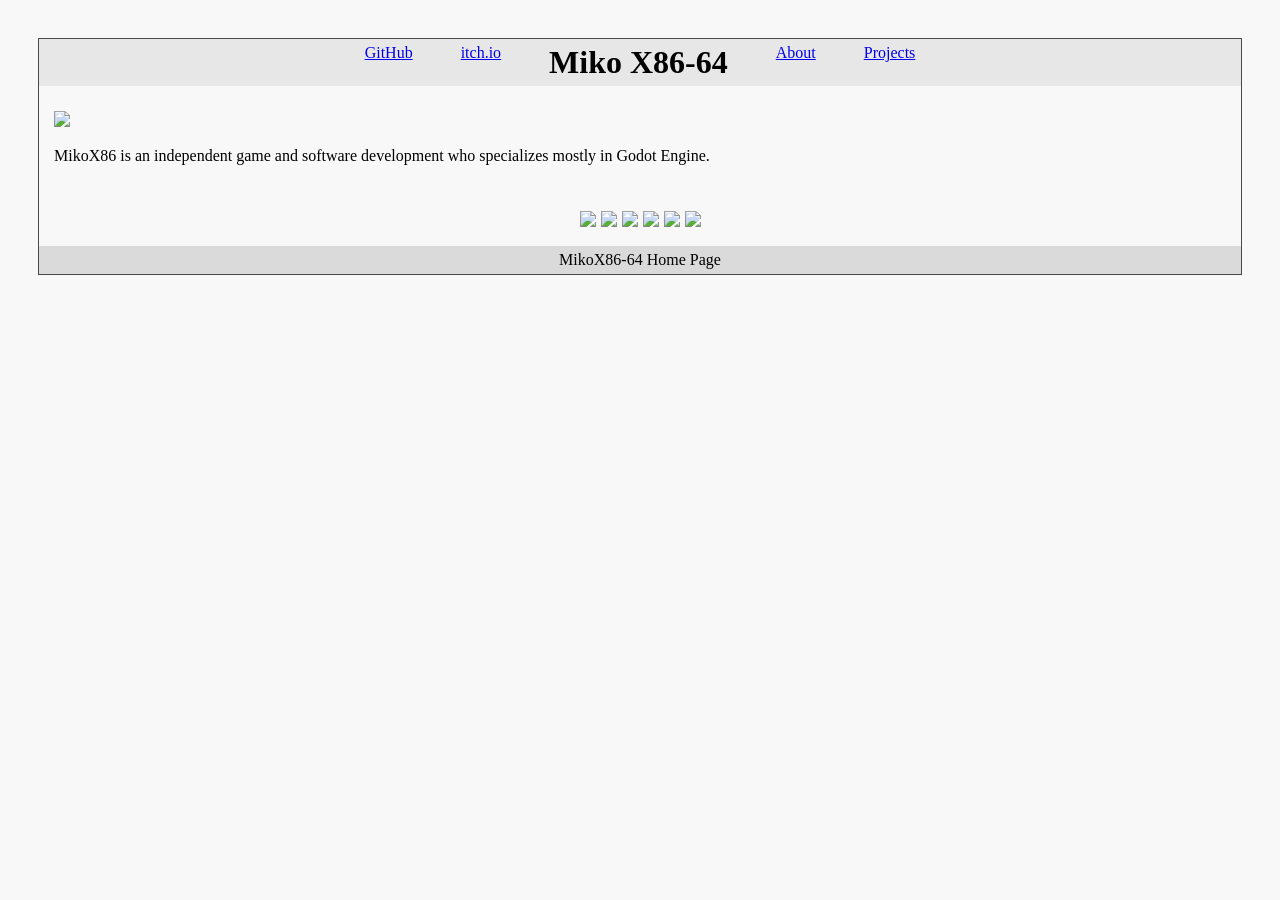
==== index.html @ 029a219c "Add files via upload" ====
<!DOCTYPE html>
<html>
    <head>
        <meta charset="utf-8">
        <meta http-equiv="X-UA-Compatible" content="IE=edge">
        <title>Miko</title>
        <meta name="description" content="">
        <meta name="viewport" content="width=device-width, initial-scale=1">
        <link rel="stylesheet" href="style.css">
    </head>
    <body style="padding: var(--paddingUltra);">
        <dev class="vbox" style="border: var(--border);">
            <dev class="hbox" style="padding: var(--paddingMin); justify-content: center; background-color: var(--background-secondary); gap: 48px;">
                <a href="https://github.com/kyriww" target="_blank">GitHub</a>
                <a href="https://kyriww.itch.io/" target="_blank">itch.io</a>
                <h3 style="margin: 0;">Miko X86-64</h3>
                <a href="#about">About</a>
                <a href="project.html" target="_blank">Projects</a>
            </dev>
            <dev class="vbox" style="padding: var(--paddingMax);">
                <dev id="about">
                    <span><img src="https://github.com/kyriww/misc/blob/main/sxqpra.png?raw=true" width="128"></span>
                    <p>
                        MikoX86 is an independent game and software development who specializes mostly in Godot Engine.
                    </p>
                </dev>
            </dev>
            <dev style="display: flex; gap: 5px; justify-content: center; padding: var(--paddingMin);">
                <dev class="vbox">
            
                <dev style="max-width: 300px; display: flex; justify-content: center; gap: 5px;">
                    <a href="https://creativecommons.org/licenses/by-nc/4.0/" target="_blank">
                        <img src="https://licensebuttons.net/l/by-nc/4.0/88x31.png" height="20">
                    </a>
                    <a href="https://nginx.org/" target="_blank">
                        <img src="https://img.shields.io/badge/Nginx-009639?logo=nginx&logoColor=white&style=for-the-badge" height="20">
                    </a>
                    <a href="https://developer.mozilla.org/en-US/docs/Web/HTML" target="_blank">
                        <img src="https://img.shields.io/badge/logo-HTML5-e34f26?logo=html5&amp;label=&amp;labelColor=555555&amp;logoColor=white" height="20">
                    </a>
                    <a href="https://developer.mozilla.org/en-US/docs/Web/CSS" target="_blank">
                        <img src="https://img.shields.io/badge/-CSS-000?logo=CSS" height="20">
                    </a>
                    <a href="https://developer.mozilla.org/en-US/docs/Web/JavaScript" target="_blank">
                        <img src="https://shields.io/badge/JavaScript-F7DF1E?logo=JavaScript&logoColor=000&style=flat-square" height="20">
                    </a>
                    <a href="https://www.cloudflare.com/" target="_blank">
                        <img src="https://img.shields.io/badge/Cloudflare-F38020?style=for-the-badge&logo=Cloudflare&logoColor=white" height="20">
                    </a>
                </dev>
                </dev>

            </dev>
             <dev style="display: flex; gap: 5px; justify-content: center; background-color: var(--background-th); padding: var(--paddingMin);">
                <dev class="vbox">
                <span style="flex: 1; text-align: center;">MikoX86-64 Home Page</span>
                
                </dev>

            </dev>
        </dev>
        <script src="" async defer></script>
    </body>
</html>
---- style.css ----
@font-face {
    font-family: Regular;
    src: url(fonts/IosevkaCharonMono-Regular.ttf);
}
@font-face {
    font-family: Mono;
    src: url(fonts/IosevkaCharonMono-Regular.ttf);
}
@font-face {
    font-family: Italic;
    src: url(fonts/IosevkaCharonMono-Italic.ttf);
}
@font-face {
    font-family: Bold;
    src: url(fonts/IosevkaCharonMono-Bold.ttf);
}


:root {
     --background: #f8f8f8;
     --background-secondary: #e7e7e7;
     --background-th: #dadada;
     --foreground: #000000;
     --primary: #ffffff;
     --secondary: #000000;
     --dangerous: #ee9b9b;
     --dangerous-text: #703838;
     --paddingMin: 5px;
     --paddingMed: 10px;
     --paddingMax: 15px;
     --paddingUltra: 30px;
     --border: 1px solid #494949;
     --round: 5px;
     --trans-duration: 0.2s;
     --h1: 4rem;
     --h2: 3rem;
     --h3: 2rem;
     --paragraph: 1rem;
}

::selection {
    background-color: #000;
    color: #fff;
    border-radius: var(--round);
}

::-moz-selection {
    background-color: #000;
    color: #fff;
}

body {
    background-color: var(--background);
    padding: var(--paddingMax);
    color: var(--foreground);
    font-family: Mono;
    display: flex;
    flex-flow: column;
    gap: var(--paddingMed)
}

button {
    background-color: var(--background-secondary);
    border: var(--border);
    color: var(--foreground);
    padding: var(--paddingMed);
    transition: all var(--trans-duration);
    min-width: 36px;
    min-height: 36px;
    outline: none;
    border: none;
    font-family: Mono;
    border-radius: var(--round);
}

button:hover {
    opacity: 85%;
    cursor: pointer;
    transition: all var(--trans-duration);
    
}

button:active {
    opacity: 80%;
}

b {
    font-family: Bold;
}

i {
    font-family: Italic;
}

pre {
    background: var(--background-secondary);
    padding: var(--paddingMin);
    border-radius: var(--round);
}

.btn {
    background-color: var(--primary);
    color: var(--background);
}

.dbtn {
    background-color: var(--dangerous);
    color: var(--dangerous-text);
}


.vbox {
    display: flex;
    flex-flow: column;
    gap: var(--paddingMed)
}

.hbox {
    display: flex;
    flex-flow: row;
    gap: var(--paddingMed)
}

h1 {
    font-size: var(--h1);
}

h2 {
    font-size: var(--h2);
}

h3 {
    font-size: var(--h3);
}

p {
    font-size: var(--paragraph);
}

hr {
    color: #000;
    width: 100%;
}

.wfull {
    width: 100%;
}

.hfull {
    height: 100%;
}

.vsep {
    border-left: 1px solid #000;
    width: 0px;
    height: auto;
}

textarea {
    background-color: var(--background-secondary);
    color: var(--foreground);
    outline: none;
    border: var(--border);
    padding: var(--paddingMed);
    resize: none;
    border-radius: var(--round);
}

input {
    background-color: var(--background-secondary);
    color: var(--foreground);
    outline: none;
    border: var(--border);
    padding: var(--paddingMed);
    border-radius: var(--round);
}
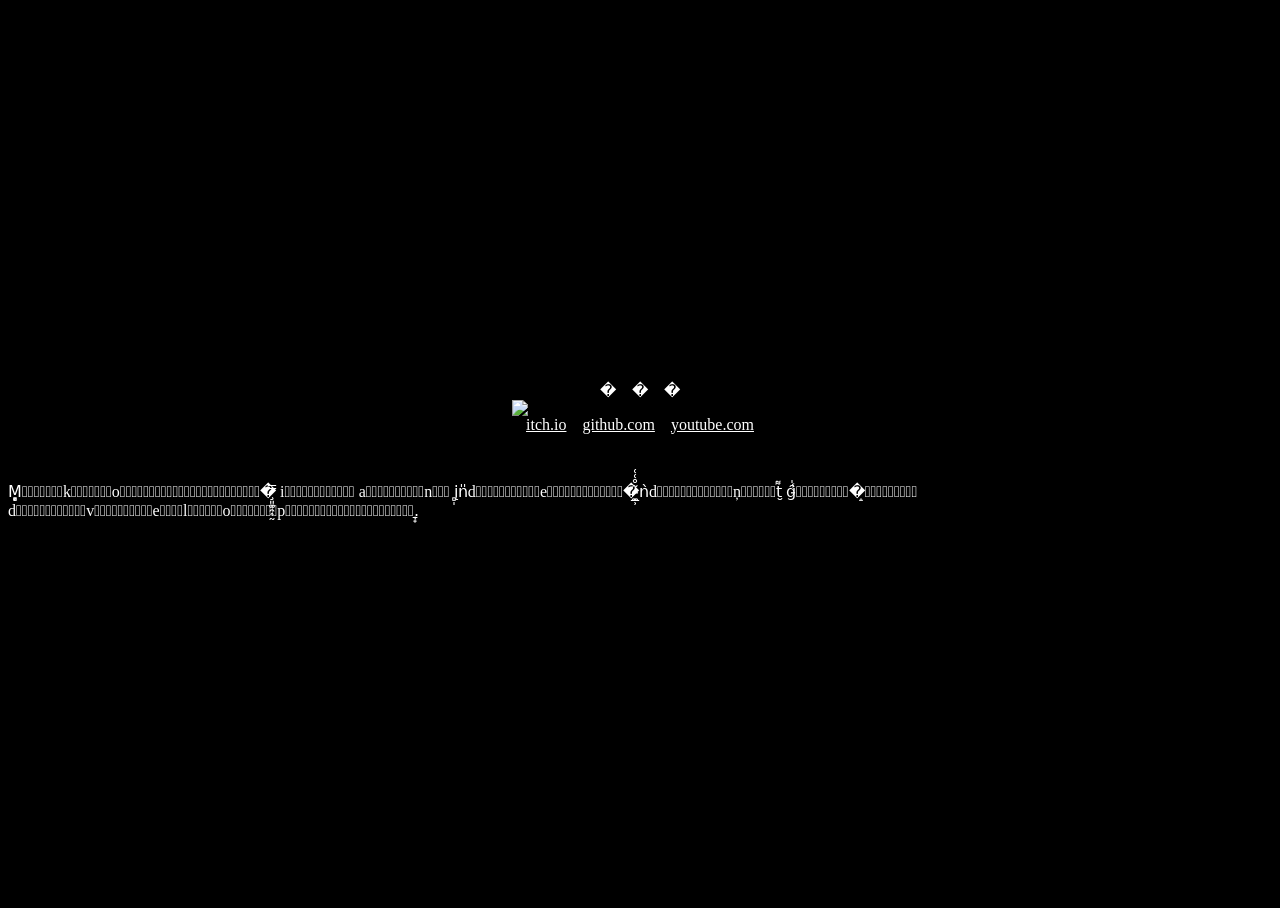
==== commit 63fa7a6f: "no" ====
--- a/index.html
+++ b/index.html
@@ -1,64 +1,62 @@
 <!DOCTYPE html>
+<!--[if lt IE 7]>      <html class="no-js lt-ie9 lt-ie8 lt-ie7"> <![endif]-->
+<!--[if IE 7]>         <html class="no-js lt-ie9 lt-ie8"> <![endif]-->
+<!--[if IE 8]>         <html class="no-js lt-ie9"> <![endif]-->
+<!--[if gt IE 8]>      <html class="no-js"> <!--<![endif]-->
 <html>
     <head>
         <meta charset="utf-8">
         <meta http-equiv="X-UA-Compatible" content="IE=edge">
-        <title>Miko</title>
+        <title>MikoX</title>
         <meta name="description" content="">
         <meta name="viewport" content="width=device-width, initial-scale=1">
-        <link rel="stylesheet" href="style.css">
+        <link rel="icon" type="image/x-icon" href="https://github.com/kyriww/misc/blob/main/mklg%203.png?raw=true">
+        <style>
+            * {
+                box-sizing: border-box;
+            }
+            html {
+                background-color: #000;
+                color: #fff;
+                display: flex;
+                height: 100%;
+                width: 100%;
+                overflow: hidden;
+            }
+            a {
+                font-size: medium;
+                transition: all;
+                background-color: #000;
+                color: #fff;
+                transition-duration: 0.2s;
+            }
+            a:hover {
+                font-size: large;
+                background-color: #fff;
+                color: #000;
+            }
+        </style>
+        <link rel="stylesheet" href="">
     </head>
-    <body style="padding: var(--paddingUltra);">
-        <dev class="vbox" style="border: var(--border);">
-            <dev class="hbox" style="padding: var(--paddingMin); justify-content: center; background-color: var(--background-secondary); gap: 48px;">
-                <a href="https://github.com/kyriww" target="_blank">GitHub</a>
-                <a href="https://kyriww.itch.io/" target="_blank">itch.io</a>
-                <h3 style="margin: 0;">Miko X86-64</h3>
-                <a href="#about">About</a>
-                <a href="project.html" target="_blank">Projects</a>
-            </dev>
-            <dev class="vbox" style="padding: var(--paddingMax);">
-                <dev id="about">
-                    <span><img src="https://github.com/kyriww/misc/blob/main/sxqpra.png?raw=true" width="128"></span>
-                    <p>
-                        MikoX86 is an independent game and software development who specializes mostly in Godot Engine.
-                    </p>
+    <body style="width: 100%; height: 100%; display: flex; align-items: center; justify-content: center;">
+        <dev style="display: flex; flex-flow: column; gap: 2rem;">
+            <dev style="flex-flow: column;">
+                <dev style="display: flex; flex-flow: row; justify-content: center; align-items: center; gap: 1rem;">
+                    <a>�</a>
+                    <a>�</a>
+                    <a>�</a>
+                </dev>
+                <dev style="width: 100%; height: 100%; display: flex; align-items: center; justify-content: center;">
+                    <img src="https://github.com/kyriww/misc/blob/main/mklg%203.png?raw=true" width="256" style="max-width: 256px; max-height: 256px;">
+                </dev>
+                <dev style="display: flex; flex-flow: row; justify-content: center; align-items: center; gap: 1rem;">
+                    <a href="https://mikx86.itch.io/" target="_blank" title="_blank">itch.io</a>
+                    <a href="https://github.com/kyriww" target="_blank" title="_blank">github.com</a>
+                    <a href="https://www.youtube.com/@mikox8664" target="_blank" title="_blank">youtube.com</a>
                 </dev>
             </dev>
-            <dev style="display: flex; gap: 5px; justify-content: center; padding: var(--paddingMin);">
-                <dev class="vbox">
-            
-                <dev style="max-width: 300px; display: flex; justify-content: center; gap: 5px;">
-                    <a href="https://creativecommons.org/licenses/by-nc/4.0/" target="_blank">
-                        <img src="https://licensebuttons.net/l/by-nc/4.0/88x31.png" height="20">
-                    </a>
-                    <a href="https://nginx.org/" target="_blank">
-                        <img src="https://img.shields.io/badge/Nginx-009639?logo=nginx&logoColor=white&style=for-the-badge" height="20">
-                    </a>
-                    <a href="https://developer.mozilla.org/en-US/docs/Web/HTML" target="_blank">
-                        <img src="https://img.shields.io/badge/logo-HTML5-e34f26?logo=html5&amp;label=&amp;labelColor=555555&amp;logoColor=white" height="20">
-                    </a>
-                    <a href="https://developer.mozilla.org/en-US/docs/Web/CSS" target="_blank">
-                        <img src="https://img.shields.io/badge/-CSS-000?logo=CSS" height="20">
-                    </a>
-                    <a href="https://developer.mozilla.org/en-US/docs/Web/JavaScript" target="_blank">
-                        <img src="https://shields.io/badge/JavaScript-F7DF1E?logo=JavaScript&logoColor=000&style=flat-square" height="20">
-                    </a>
-                    <a href="https://www.cloudflare.com/" target="_blank">
-                        <img src="https://img.shields.io/badge/Cloudflare-F38020?style=for-the-badge&logo=Cloudflare&logoColor=white" height="20">
-                    </a>
-                </dev>
-                </dev>
-
-            </dev>
-             <dev style="display: flex; gap: 5px; justify-content: center; background-color: var(--background-th); padding: var(--paddingMin);">
-                <dev class="vbox">
-                <span style="flex: 1; text-align: center;">MikoX86-64 Home Page</span>
-                
-                </dev>
-
-            </dev>
+            <p>M̻̘̦�̶͓ͧ̊̂͆k͙̘̩ͯͨͧ̄ǫ̟̤͚͖̱ͩ�̶̱̽̀̅ͪ̑�̤̳̲̩͑ͦ̽́�̧͈͚̯͎̰̿ ȉ̶͍͒ͫ̀͋�̵͖̞̏ a̝̝̟̗̫ͬ̌͑̃͌n̳͑ͮ į̻̩n̎d̴̜̜̩͔͔́ͩ̃͌͌e̗̠̦͂ͦ̐�͙̋ͥ̉̑̏�̵̝̹̲̼̃̊͑͑ǹḑ̱̆ͪ̍̎̓�̴͒͛͛͗ņ͕͎̓̓͊ͭt̮͌ g̵̾̑̍�͕̙̳̲̞ͨ́͑�̝�̸̫̲̗̦̤̋ͩ d̴̬̫͕͈̬͗̇�̟̼ͭv̨͎̲̺̬̭͋ͨ̈̈e̠̎̋ͨl̴͇̮̉ͯ͒ǫ͔͖̭͊ͨ̉̿p̧̬͕�̶̙͙̬ͣ̆͊�̵͎̼͎̪̊ͪ̆̊̎.̱̟ͅ</p>
         </dev>
         <script src="" async defer></script>
     </body>
-</html>+</html>
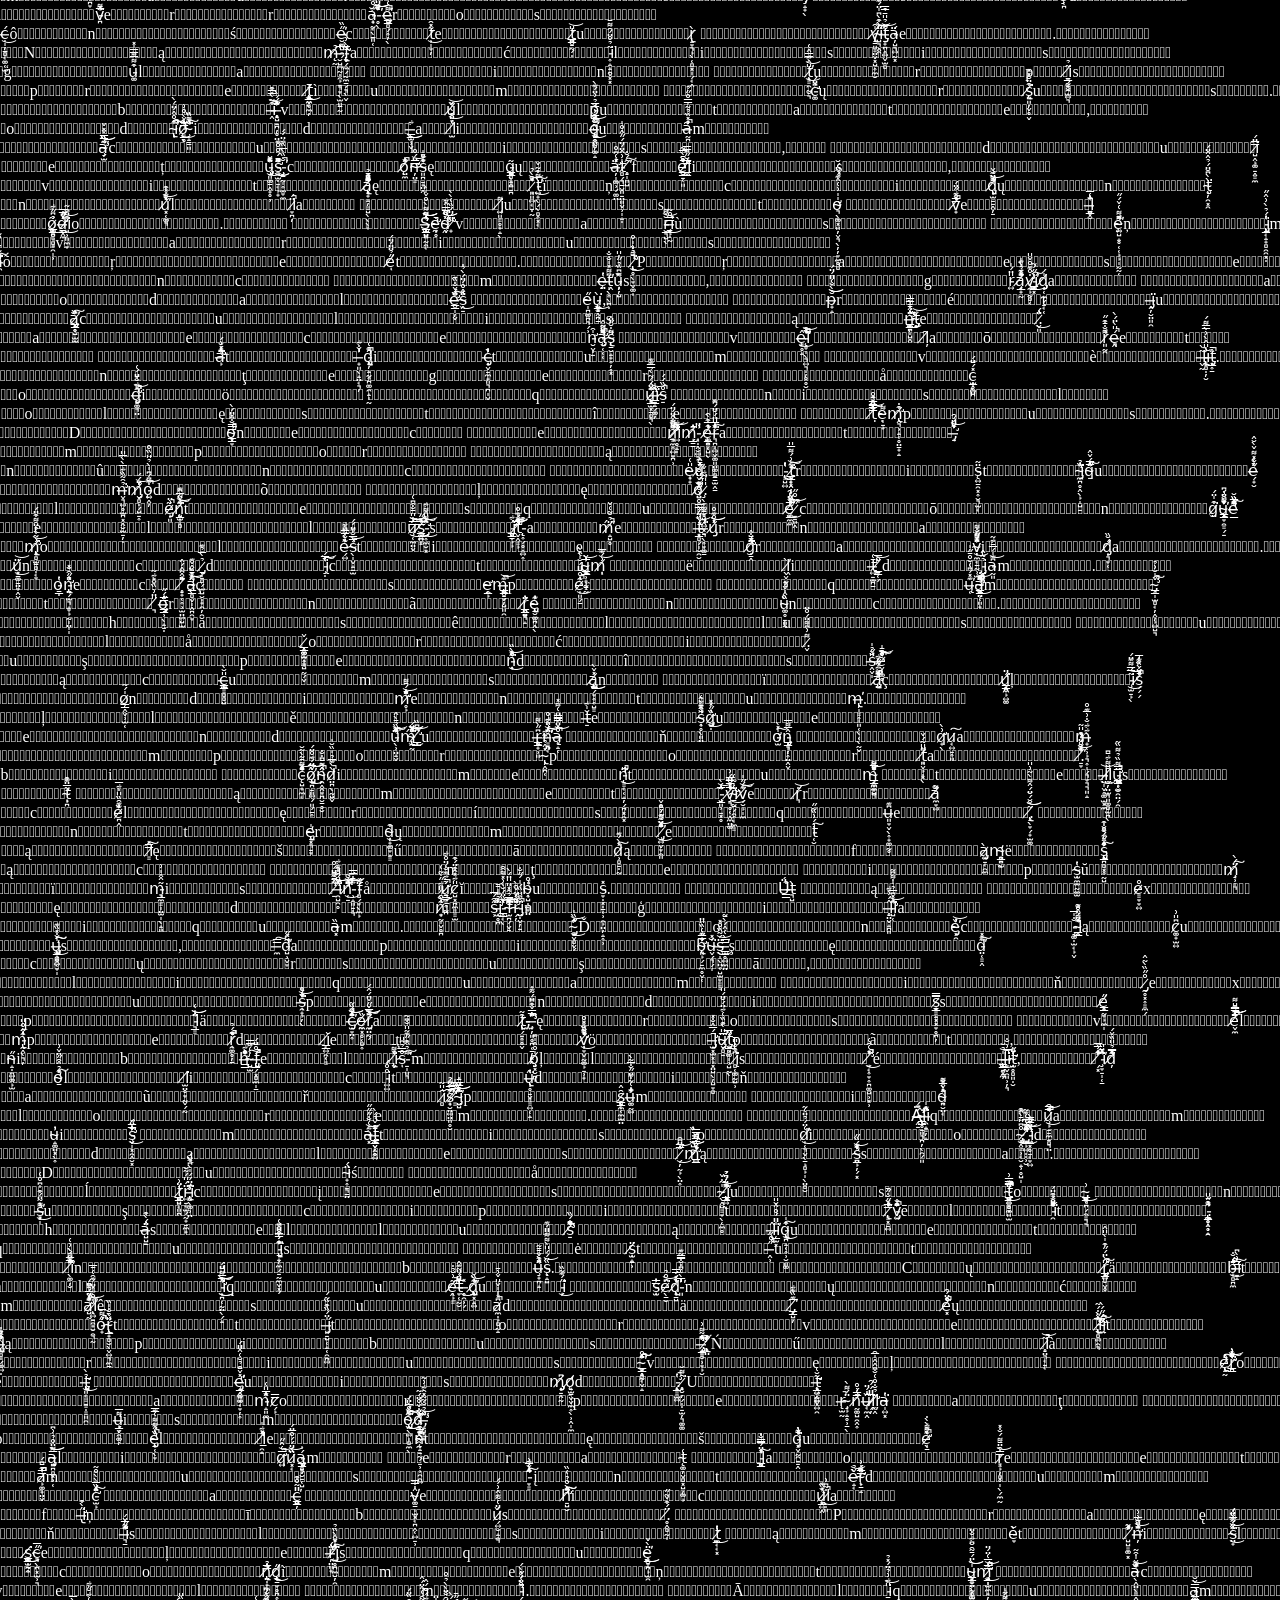
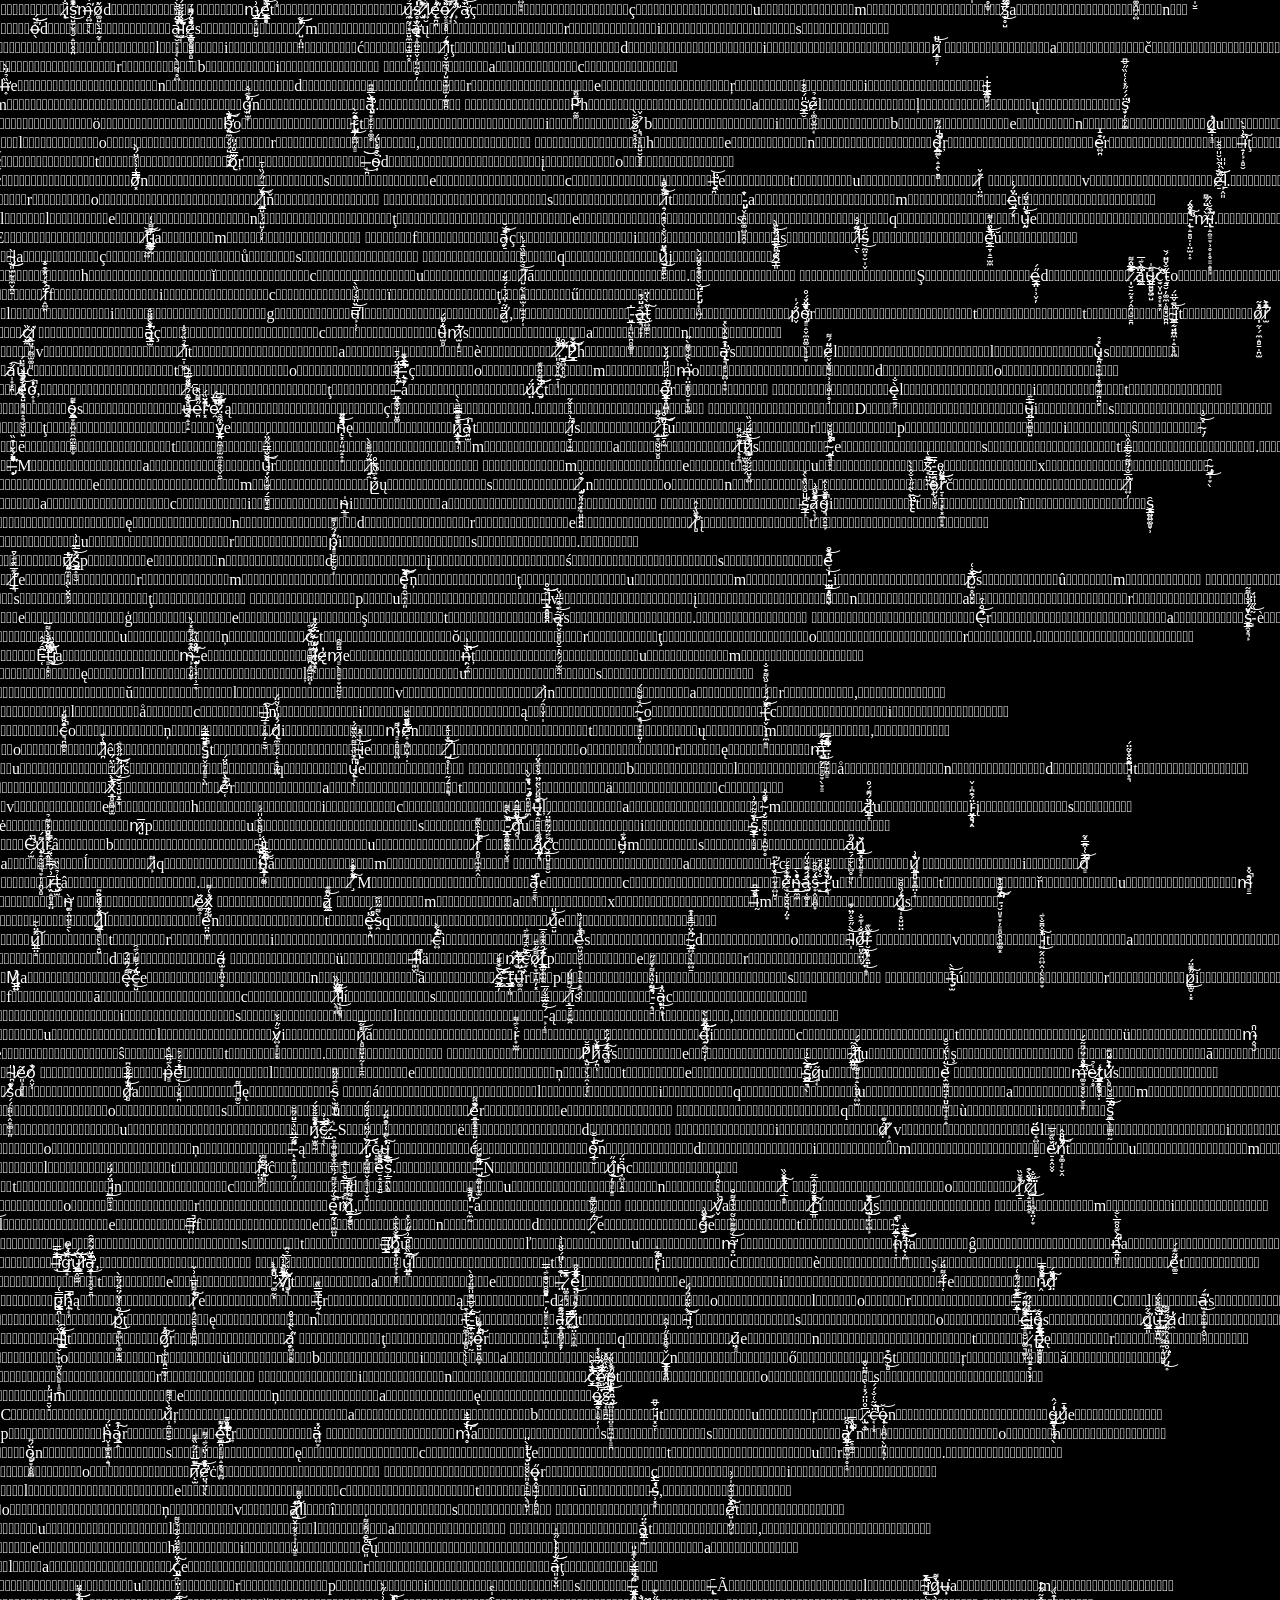
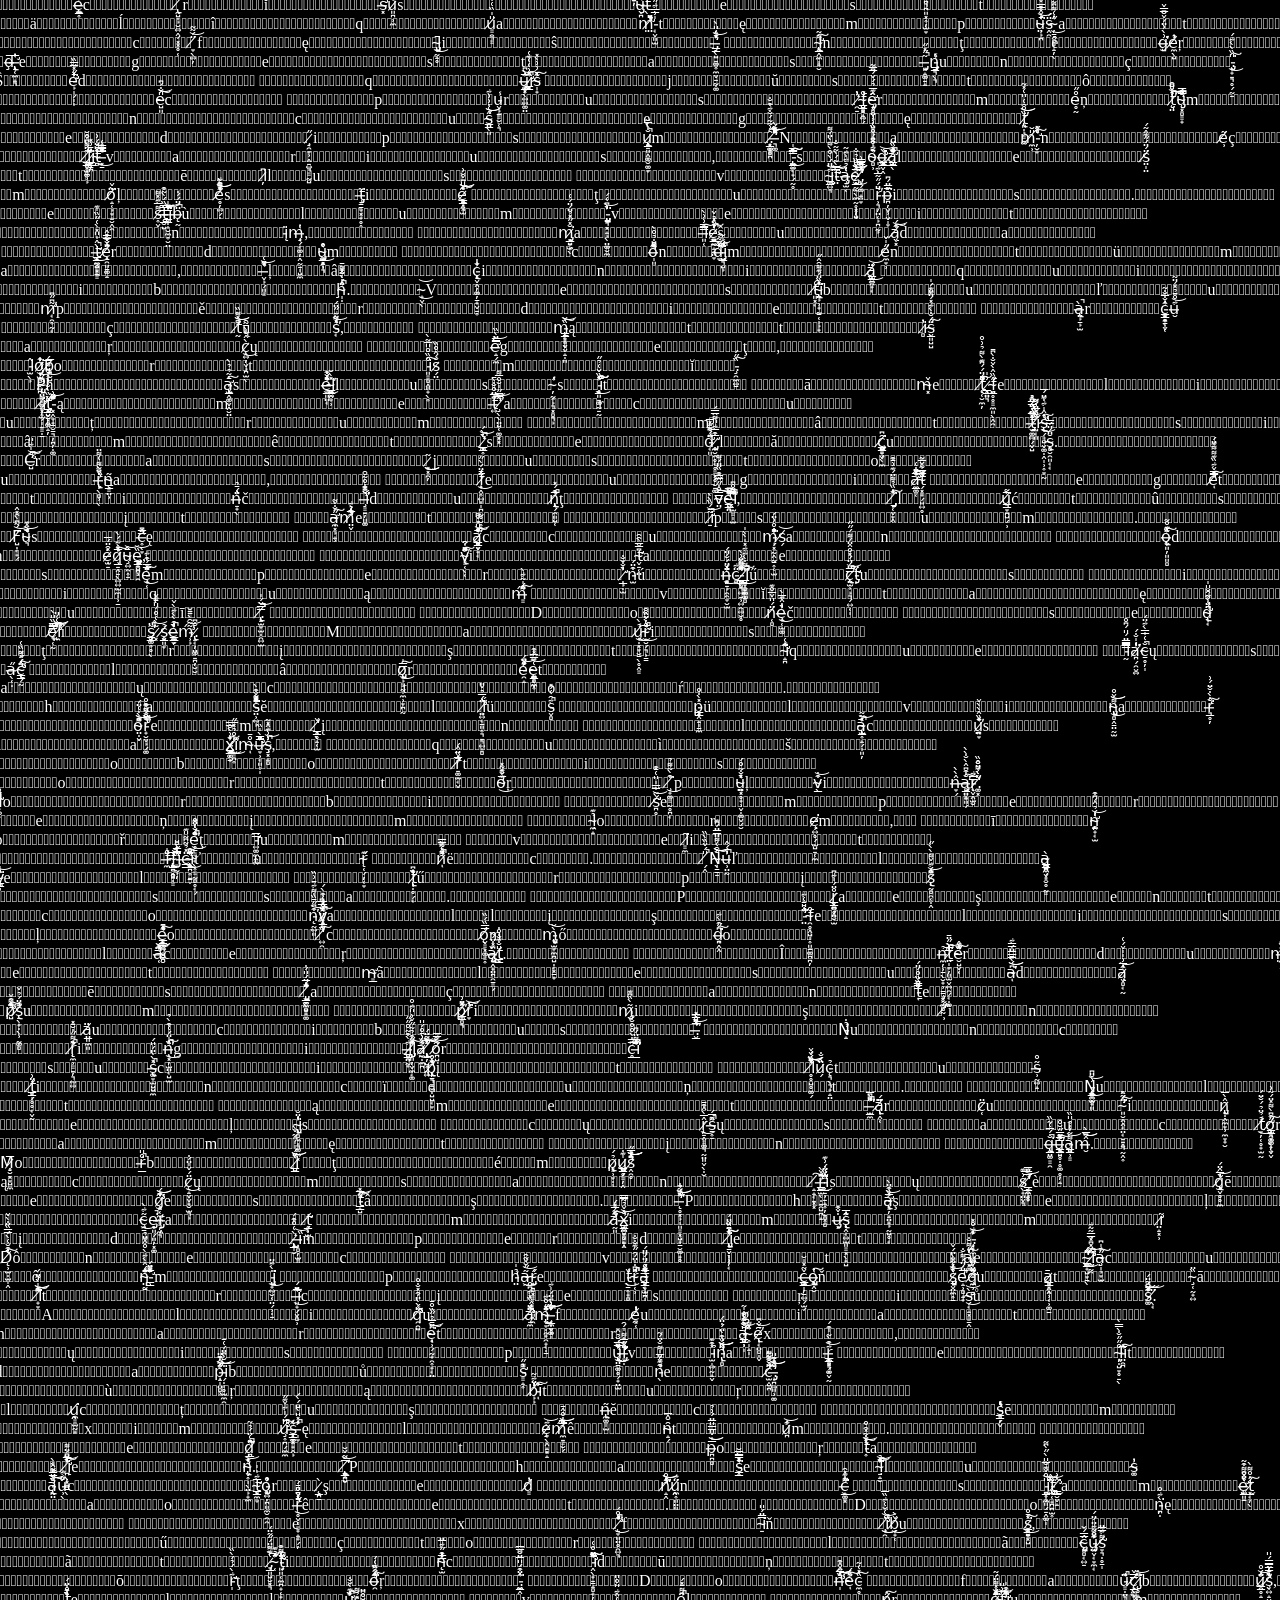
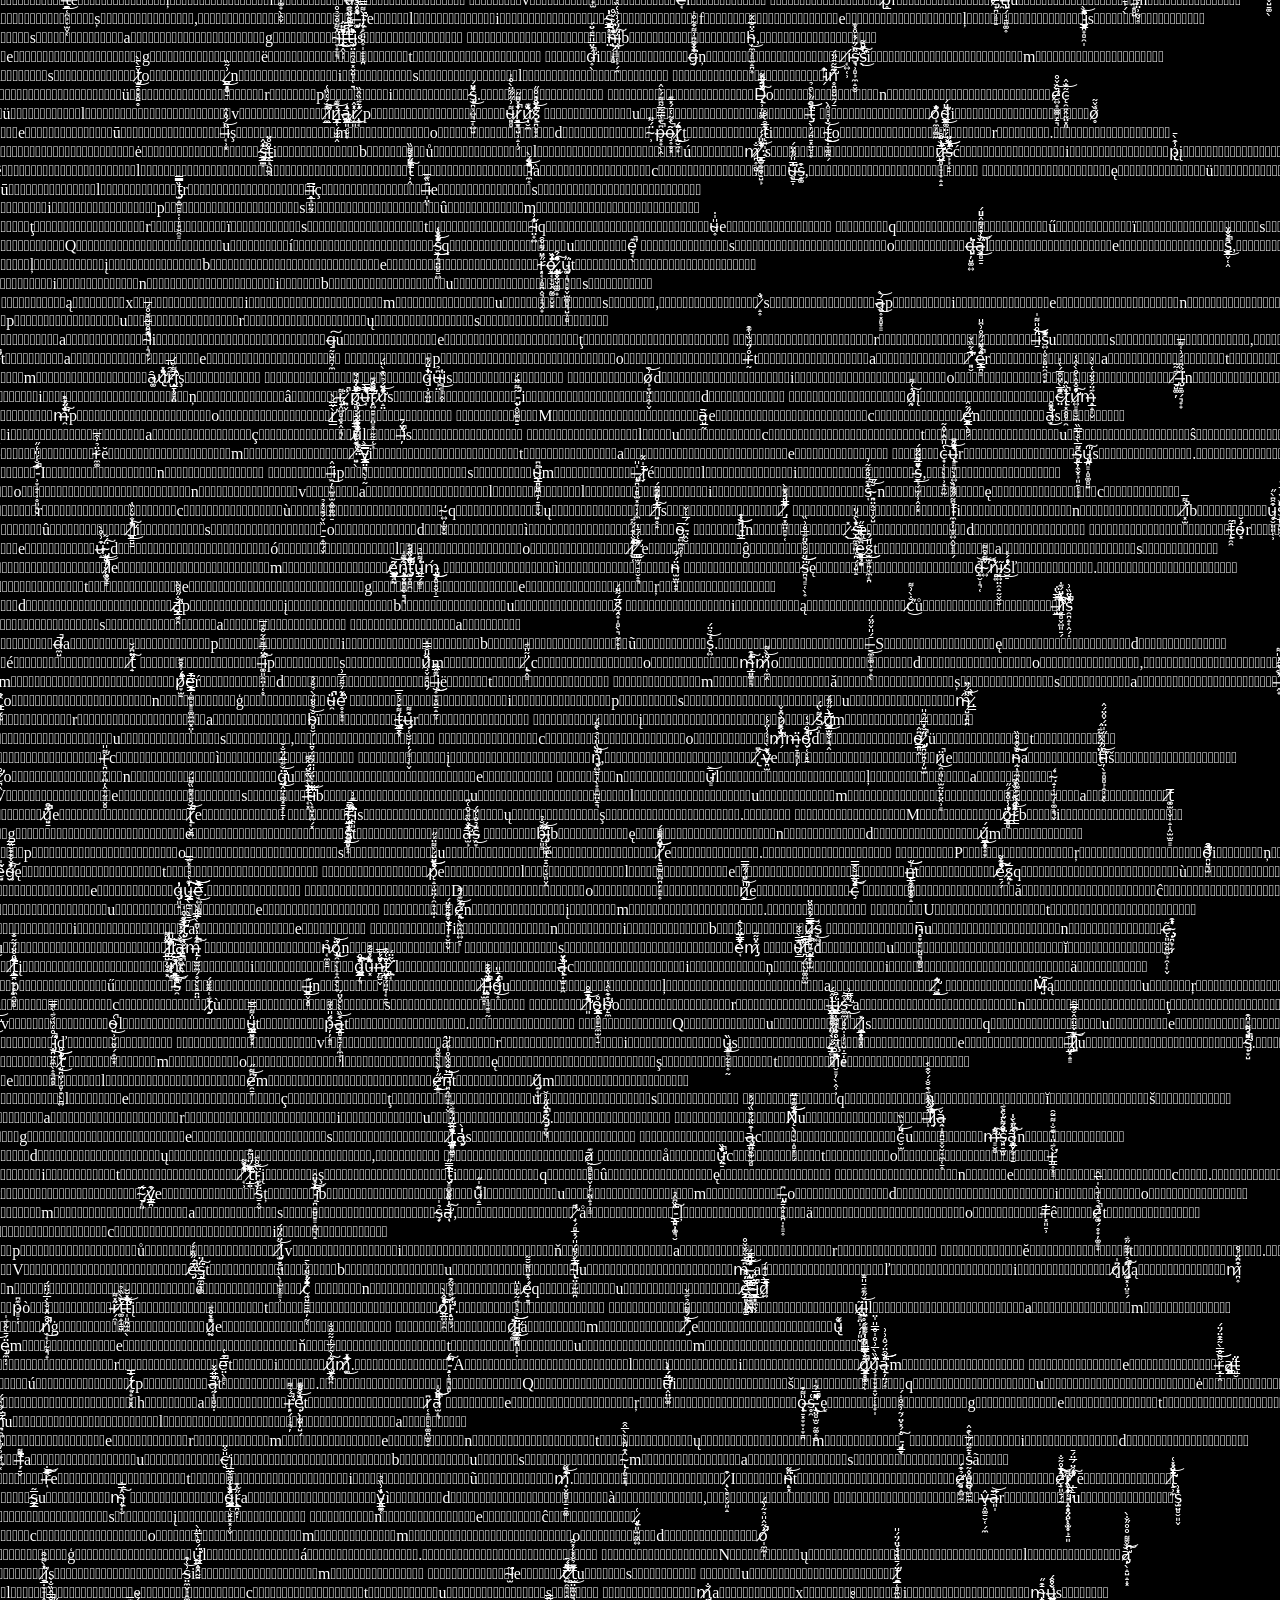
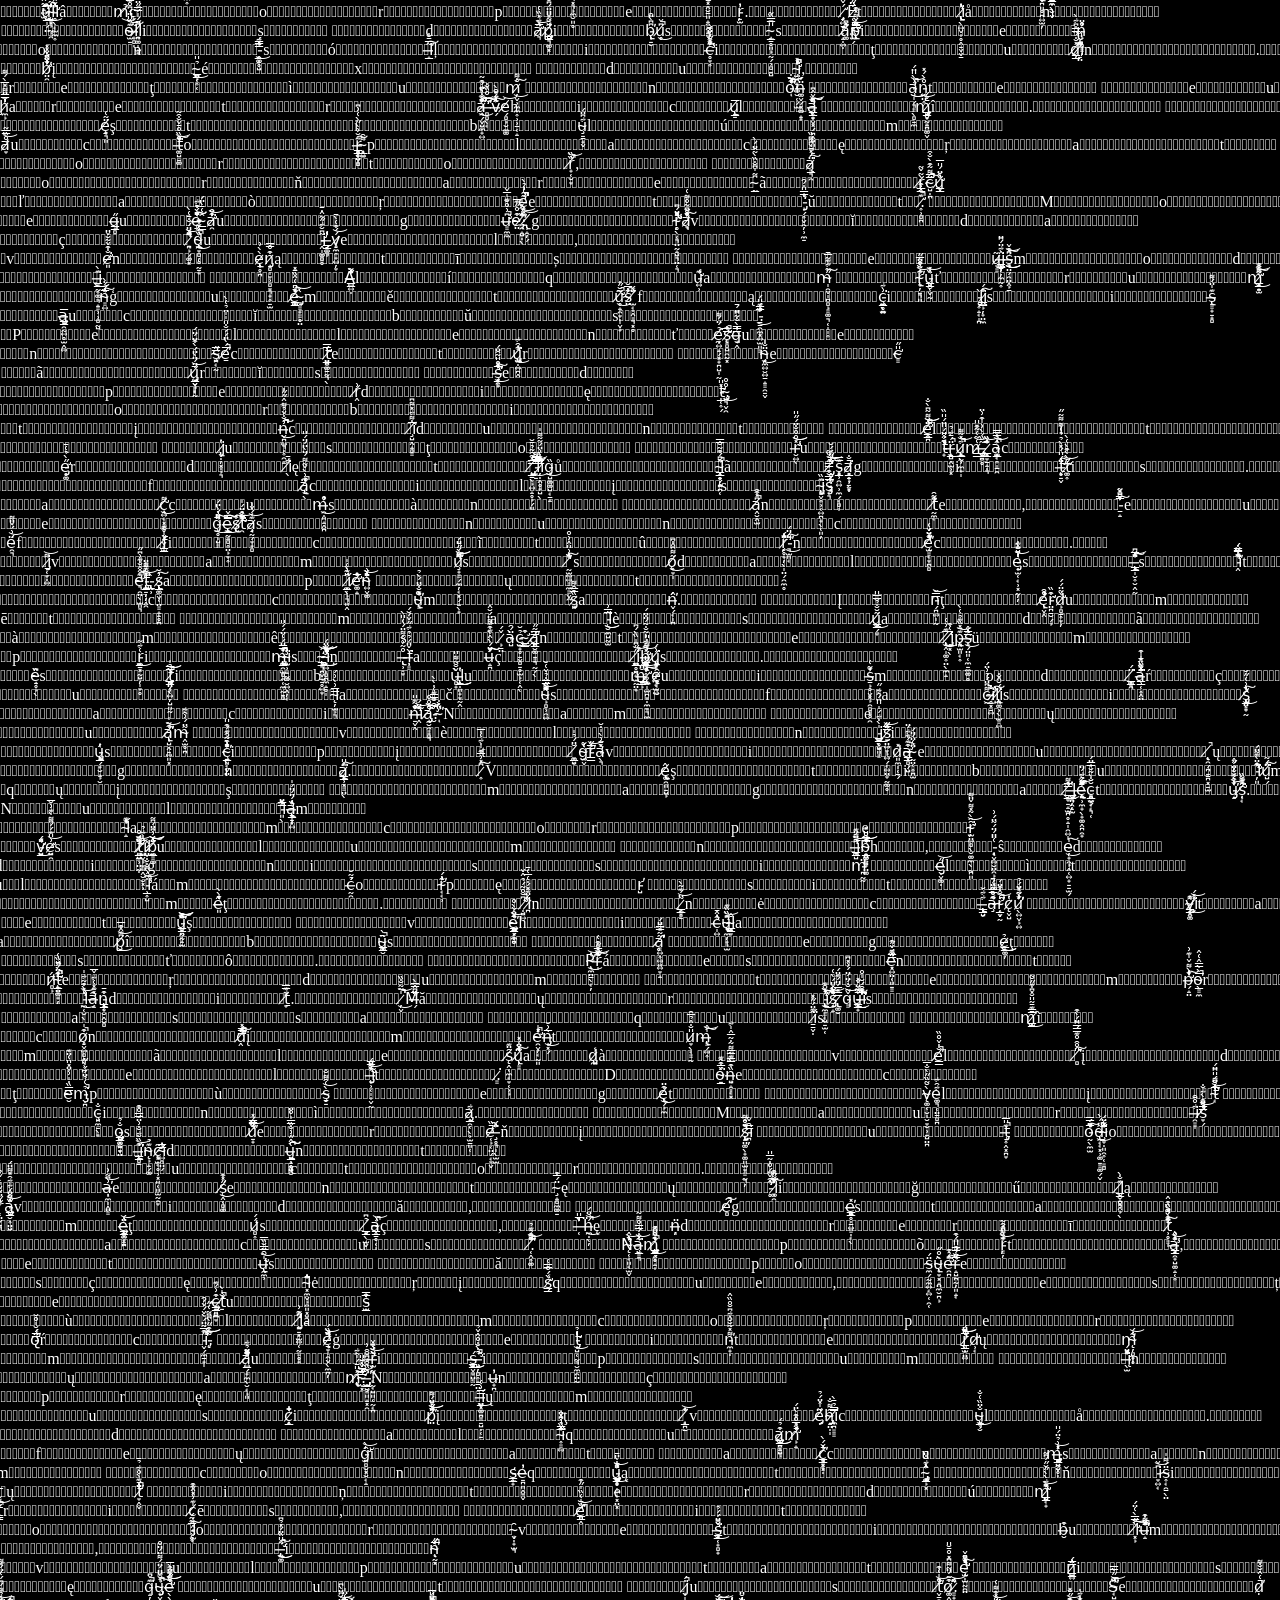
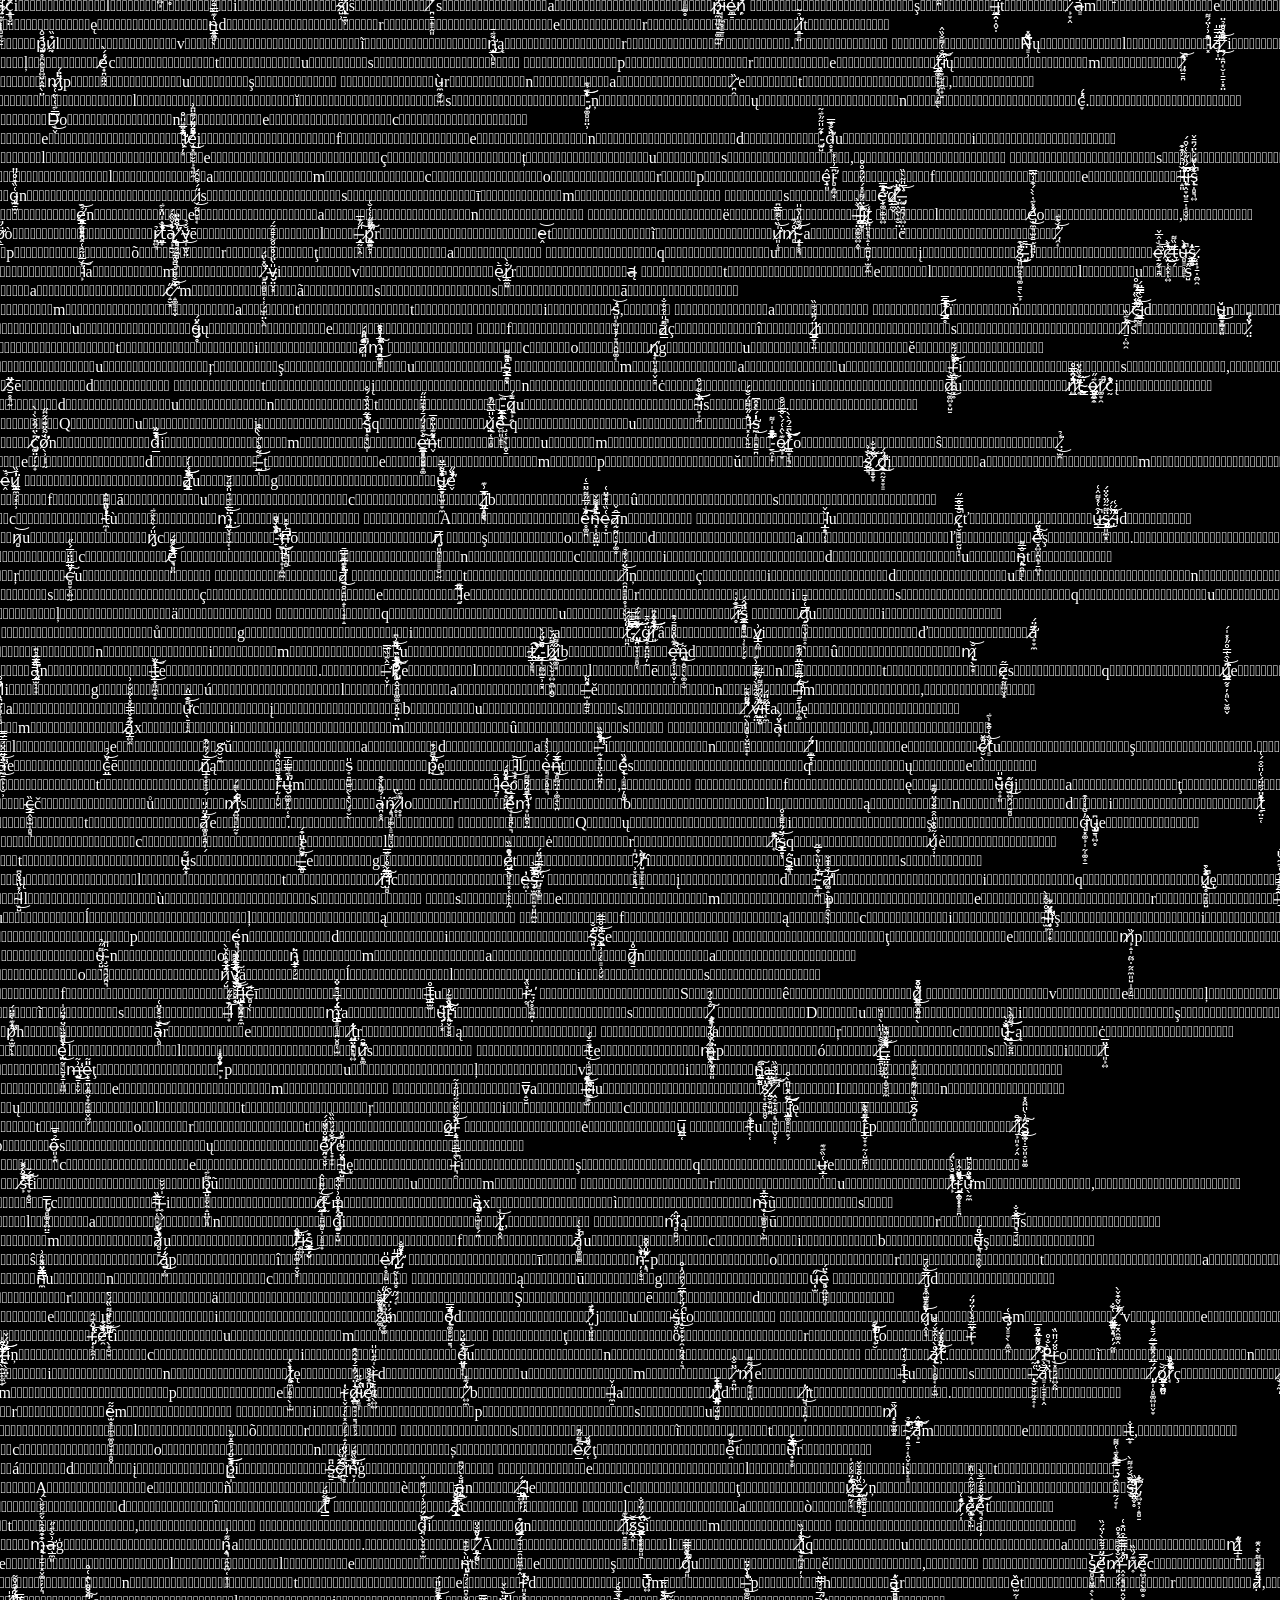
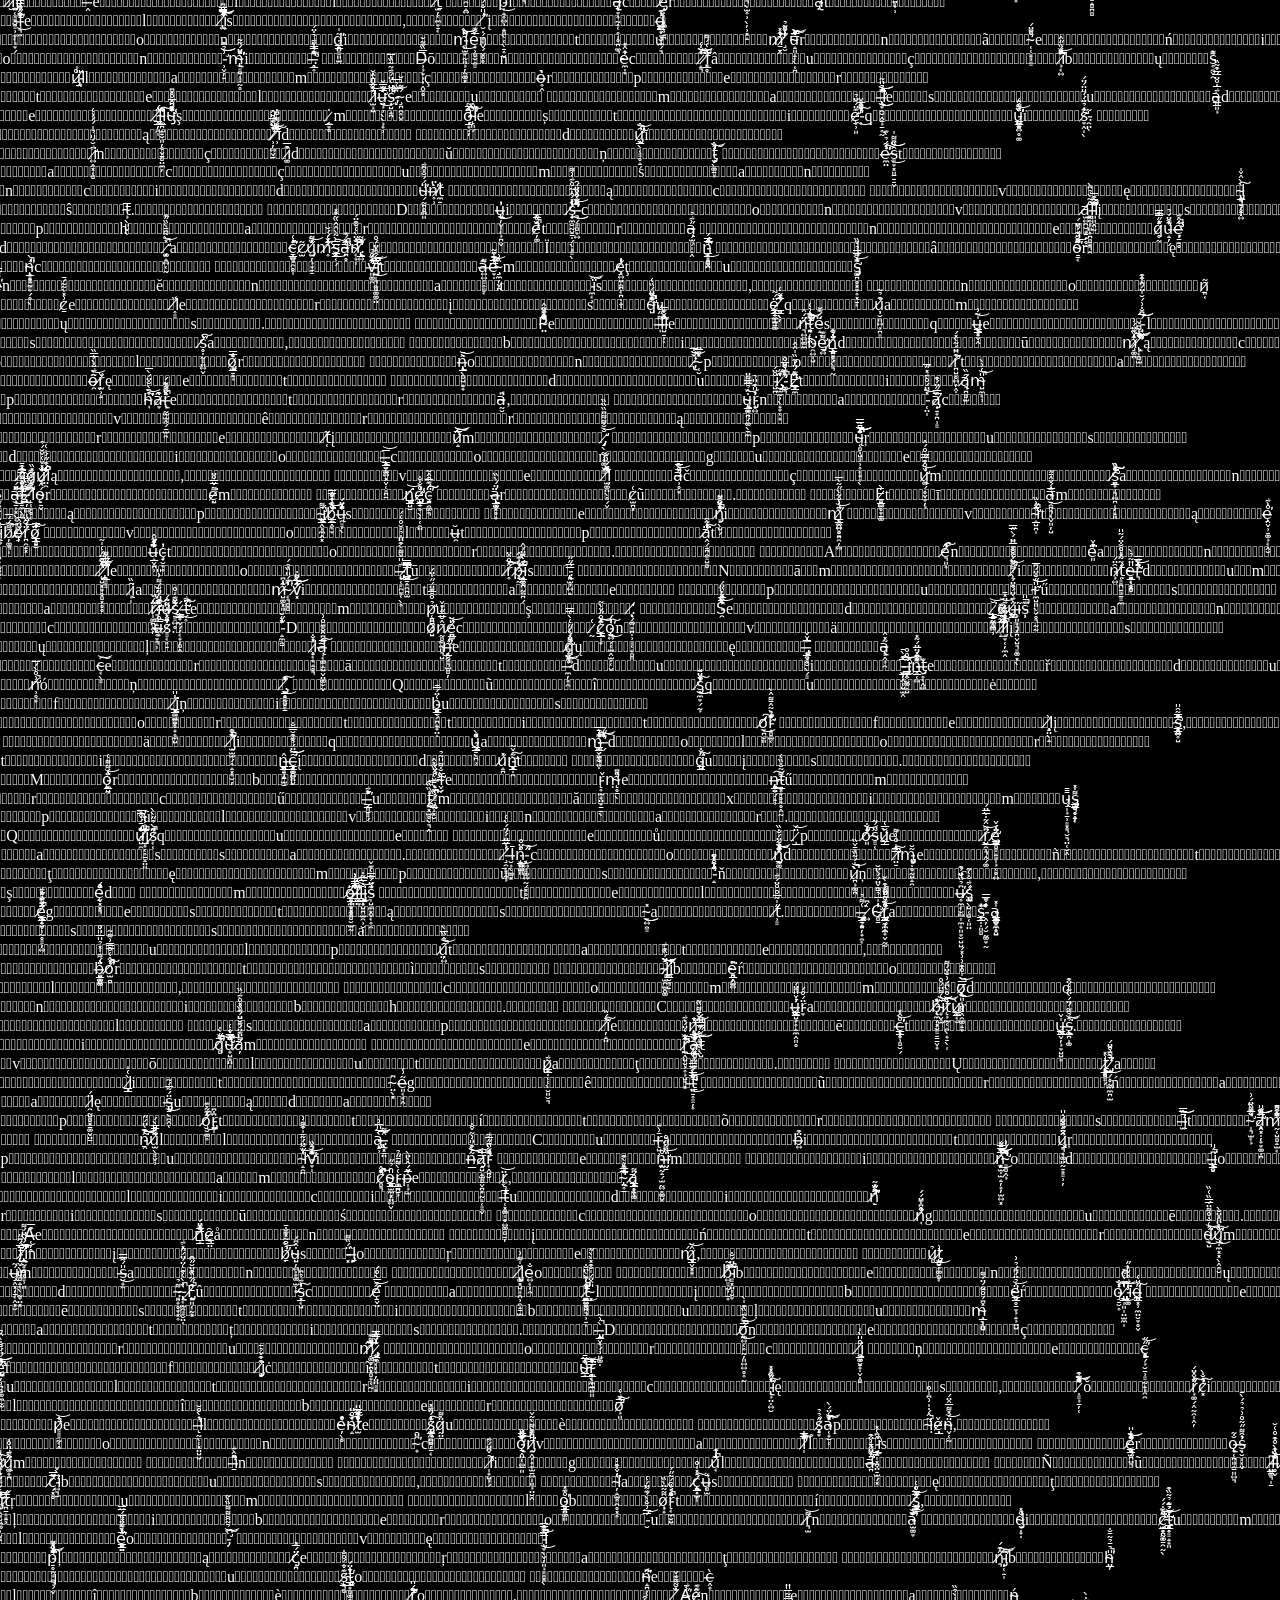
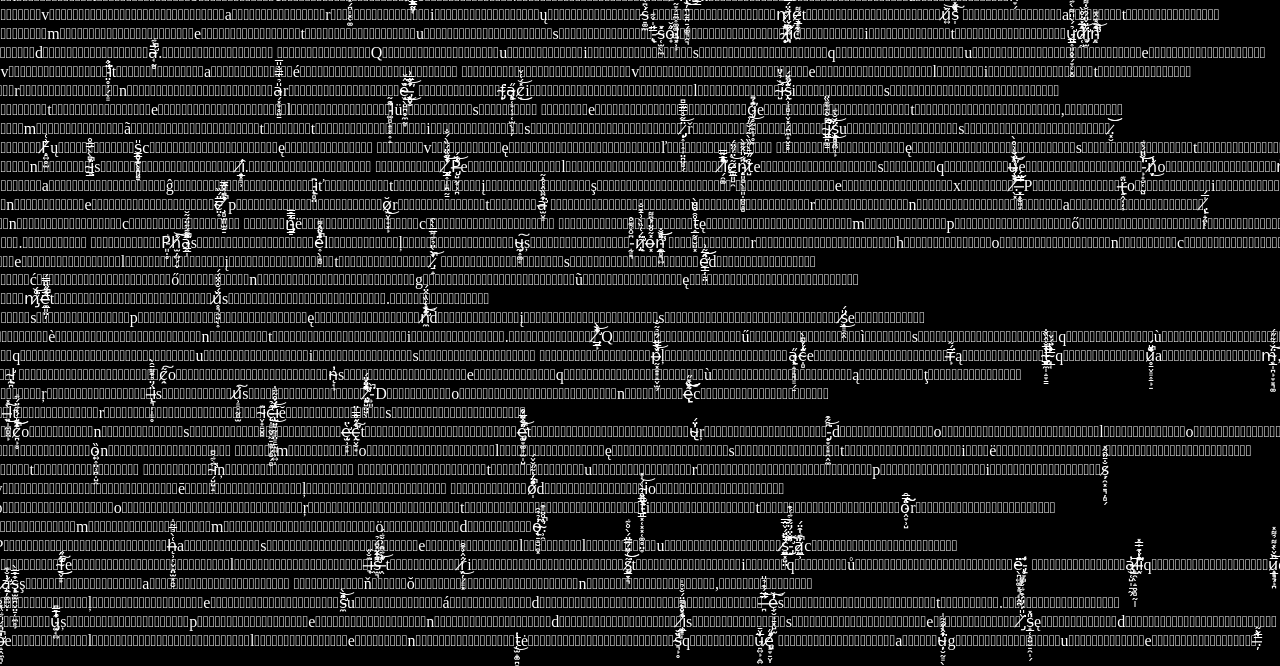
==== commit ccdcd0ad: "Update index.html" ====
--- a/index.html
+++ b/index.html
@@ -56,6 +56,71 @@
                 </dev>
             </dev>
             <p>M̻̘̦�̶͓ͧ̊̂͆k͙̘̩ͯͨͧ̄ǫ̟̤͚͖̱ͩ�̶̱̽̀̅ͪ̑�̤̳̲̩͑ͦ̽́�̧͈͚̯͎̰̿ ȉ̶͍͒ͫ̀͋�̵͖̞̏ a̝̝̟̗̫ͬ̌͑̃͌n̳͑ͮ į̻̩n̎d̴̜̜̩͔͔́ͩ̃͌͌e̗̠̦͂ͦ̐�͙̋ͥ̉̑̏�̵̝̹̲̼̃̊͑͑ǹḑ̱̆ͪ̍̎̓�̴͒͛͛͗ņ͕͎̓̓͊ͭt̮͌ g̵̾̑̍�͕̙̳̲̞ͨ́͑�̝�̸̫̲̗̦̤̋ͩ d̴̬̫͕͈̬͗̇�̟̼ͭv̨͎̲̺̬̭͋ͨ̈̈e̠̎̋ͨl̴͇̮̉ͯ͒ǫ͔͖̭͊ͨ̉̿p̧̬͕�̶̙͙̬ͣ̆͊�̵͎̼͎̪̊ͪ̆̊̎.̱̟ͅ</p>
+            <p>
+                L̵̮̗̊̃̋̿͊͆̎̍͋̇̒́͘͝ơ̷̢̨̛͉͉̥͈̮͍͓͎̫̜͉̾̅̏͗͛͗̒͋͘͜r̴̖̦̍͌͗ȩ̶͕̞͉̰̹͚͙̇̂̏̇̐̓͠m̴̹̱͎̟̒̎ ̵̨̡͚͙̰̰̖̤͉̘̦̘̣̤͎̐̏̈́̒̓̐̓̉ĭ̶̧̖͚̣̣̝̤̪͛̊̋̅͘͠͝p̷̛̝̰̦̓͛͠ͅͅṡ̸̢̬̺̺̖̭̮̪̩̱͖̞̽ū̵͚̝̜͇̠͓̥̬̠̹̗͕̹̉̏̈́́̐̍́̕͘͝m̵̨̨̪̝̬̫͚̠͇̬̙͔̓͗ͅ ̷̭̺̻͕̜̖͖͉̦̈̅̚d̷͇͚̻͙̼͍̰̥́́͆̈́̚ͅo̸̩̚l̴̻̦͐̄̉͛̽͝͝o̵͖̗̣̓́̿͛̍̾͘͜r̶̳͉̘̎̀́̈́͗̄͌̏̈́̀̀͝ ̴̮͍͗̃̇̐s̵̢̡̗͔̝̙͙̹̹̀̓̒̅̓͝ȉ̶̢̛̖͔͙̹͒́͗̓̌̈̌̄͂̀́͗̂t̸̢̧̛̹̝̟̲̓̒́̄̓̃̆̏͘̚ ̸̪̯̺̻̎̈́͋́̿̈͑̊̚̕ă̴̧͍͚̤̹̞͠m̴̧̤̬̣̤̪͎̹͕̩̼̙̃́̓̌͆̓̎̽͋̋̚͜͝ͅe̶̹̪̥̔̋̈́͆͑̏̋̈́̾̎̽̊̂͜͝ţ̶̥͙͚̫̫̻͔̮͚͕̼̓̃͘ͅ,̷̖̠̋͋̊͂̀̃͠ ̶̢̲͎̭̲̘͐c̸̢̝͓͕͍̯̲̯̩̬̲̠̖̦͊̆̉̅́̉͛̀̈́͊͝ǫ̶̨̨̭͔̠͎̭̻͙̹̳͓͙͗̈̏͛́̂͋͘ͅņ̸̧̛̻̭̘̲̟͕̹̒̓͌̓̉̏̾̾̒̃̔͝s̶̼̉̈́͆̕ȩ̶̟͎̼̭̮̗̲̞̊̏̓͆̓̎̓͂͘͘c̸̡̨͈̙̝̯̘̓̑̈̅ẗ̷̢̙̠̙͈̗͔͍̲̓̚͜͜ͅȩ̷̠͕̼̱̜̥̣͖̲̌̅̌̒̿̌̆̿̊̏̏t̴̢̨̺̟̲̞̮̩̮̝̻̙̓̈̿͑͘͝ư̸̺̳̯̿̊̿̋̐̍ŕ̶̹̤̦͗͆̈͆́͝ ̵̨͎̮̥͔̫̖̭̞̝̻́̾̿͠a̶̢̮̙̱͎͕̣̱̘̐̋͒̊̂͆͛̆̈́͘ͅd̶͕͚̦̫̭̩͚̰̪͓̝̹̩̱́͐̈́̽̇̓́̽̒͊̀͊į̵̘͓͎̃̔p̴̥͕̮̦̿̍͂̇̇̎̓̾͆̑̀̆̒͘͝ï̵̤̃͐̃̀̑́̊̐͛̆͘͜͠͝͠s̴̡̡̖̹̳̮͎̙̘̬̒̓͘͝ͅͅç̵̖̼̍͌̂̄͋͂̋̋̌̒̈́͋̇̇͠í̶̹̰̘̮͖̭̺̣͈͖͇̼̻n̸̳̘̦͖̮̞̄̐̀̿̀͋̂͜ͅǵ̴̬͓͉̦̦͖̹̬̘͙̗̟́͐̀̇̿̐̃̏̒͊̂̓́̈́ ̸̡̖̤̥͔̣͇̱͔̫͌̂̀̈́̉̇̏̅͐́̓̓e̵̻̗̫̗͕̳̪̩̥̤̠̾͗̂̄̔͛̐̂̃̈́̒̔ļ̵̡̛̩̼̥̲̤̻͓̦̱̜̪̳́̄̆̋̐́̒͠͠͠ï̵͍̞̹̝͍̩̼͆͐́̐͆͘t̷̛̩͖̭̯̼̰̮̟̎͊̆̾̈̅̍̏̈̄̈́̈̕͜.̷̻̳̺̪̩͚̰̗͈̮̳̮̙̔͠ ̸̞̗̠̤̗̟̗̣̓͒̀̏̕̚͝͝P̶͉͉̝̎ͅr̷̨̡̧̠̘̻̪̣͆͝ͅa̵͕͉̥̭̩̱̗̥̲̝̦͔̋̈́͋̔̾̕ė̴͙̟̥s̴̫͑̌̆̔̀̀̿́͛̾̆͠͠e̶̢̱̼̖͎͎̰̟͎͍̐̑̅̄͝n̴̩̞̏́̿̃̽̈́̚͘͝t̵̛̘͍͇̜͉̻͇̻̲͔̯͋̀ ̷̡̳́͊̈́͂̄̄͌̿͗̔͊̓̅̚̚m̶̬͇͎̀͋̑̆̔͑̇́̆̋͌͝o̷̹̞̣͉͔̗̅̍̌̑͌̆͒̾͛̂̀̓͌͘͠ͅļ̷̦̱̘̟̗͇͇̈́̀̆̈́̀̈̈ͅl̷̨̛̪̤̙̰͕̖̼͚̋͌͆͊̀̎̌̈́͂͝i̴̙̪͂́̓͌̑̉̂̈́ͅs̶̡͈̻͓̠͋̓̉̂͊̈́́̄̋͒̄͂̿͝͝ ̵̧̧͉̭̹̫͚̭͙̠͎̭͎̼̳̇͆̅̒̔̅͆̀̃̀͘͝j̴̨̧̨̛̼͈̭͖͎̼͍̱̫͔̝͕̏̃̊̑̈̓͆̔̑͊̌́͛̚ű̵̖̬̬̟̓͝s̵̫̪̜̣̀̏̂̈́͜͝t̸̠̘̯͉̩̻̗͎̱̉̆̈́̃ͅͅͅo̷͓̭͔͗͂͑͗̔̈ ̸̮̻̥͖̝̗̼͊̃̂̾͛̀̀͗̉̎͆̈́̾̅̕d̵̲͔̈̑́̅ư̵̲̋̒̓̾i̸̡̺̬̣̣̬̙͆̓̔͋̽,̵͇͕̻̦͔͍̲̊̆̈̐̃́̈͐͋̔̈̔͘͘͝ ̸̢̬̱̲͕̙̫̹̥̼͖̥̝̌̋̈́́̓̉̏̑̑̌̀̀̓̃͘n̶̢̨̞̻̣͔͙̙̭̭̊͊̅̋̅̊͒̈̍̍̂͘͘͝o̴̢͊̈̆́̊̉͂̾͜͝ņ̵̠̠͚̭̻͖̦͖̘̩͕̏̌̅͋ ̵̡̡̮̠̞̝̱̼̟̝̗͈̟̤̀͋̆̈́͋͛̾͒̋̍̚͘͠ͅc̶͕̠̪̱̘̘̾̿͑̾͐̊̈́̾̓͝͠ȏ̴̥̫̠͎͖̻̫̯̣̰͓̭̬͉̈̀͊̑͌͛̏́̓͘͝ͅm̵̪̝̯̯̜̥̃̓͂̊̂ͅm̵̨̛̛͇̑̍̀͗̆̓̐͛̃͝͠o̵̗̮͉̙͖̙͗̋̽͒̉̀͑͌̓̇d̶̰̬̖͓̅̓͛́̔̉̃o̴̡̭̥͖̪̼̦͉̯̙͔̮̭͒͛͜ ̷̛̭̊͆́́̆̂̈͐̀̕ǹ̴͈̯̗͐̂͊u̸̟̺̖̰̯͕͊̀́n̷̪͎͕̊̈c̸̗̤̦̦̥̭̤̥͙͇͉̩͇̜̰̐͑̿͒̓͗̓̊͒̎ ̸̢̛̖͔̭͓̅̒͗͆͗̈́̈̊̐͝ȩ̵̫͖̪̮̥̘͉̔̕͠g̶̨̧̡̝̪̠͉͓̥̔͒͌͐͌͆̓̈́̈̽̉̽̍̔͝ͅȅ̶͔͈͓̤̤̞͇̩̠̺̮̻͕̬̽̅̿̈́̅̀̅͠͝s̵͇̰̰̜̮̻̺̙̯̳͍̹͔͑̅̄͑͛̔̈́̿̌̿̉̓̕͠͠ͅͅṫ̵̝̲̜̟̹̭̟͖͉̪̏̑͒̈́̽̇̂̄̉̀͗̒͑a̸̧̙̠̥͓̝͍͔͍̩̮̩̋s̷̡͉͚̟̠̗̝͎̙̥̤̆͆̓͒̔̊̄́́͗̋͘͝ ̴̨̛͕͕͓̭̣̪͇̘͙̘̘̀̈́̾͛͋́̓̇̌͑́̑̂e̸̙̹̬̩̖̪̩͆̈́̈́͛̂̏̉̓̀̃͛g̵̯̖͆͊͂̈́͐͋ë̴̙̦͔́͂͌́̒͌͌͌͐͆̕t̸̹̪̳̪̻͚̤̱̘͖͛̇͊̎͆̈́̂͌̈́.̵̡̙̪̺̯̈́̎͌̂̑̉̄̄̇̅̆͝ ̸̨̼̟͔͓̱̩̦̯̭̇͑͆͋̔̓̕͝͠À̶̞̯͝l̴̩͖͖̽͋̅̌i̵̠̜͓͖̭̠͉͉̰̰͔̐̇͘q̴̨̤̹̭̩̝͍̣͎̗̫͍͌̒̃̉̈́̇͗̉͐̀̈͂͜ͅͅų̷̡̱̊̀͗̋̈͜͠â̷̢̧̛̦͇̯̟̫͐̒́̈͠ṁ̸̖̱̩̣̞̊͒̾̃̃̓́͛̈́͆͘͝ ̶̧͓̰̥̺̀̂ù̸̧͈͉͖̭͖̟̞̊͊̓̓̅̓̔̈́͋̒l̸̡̨̧̼̜͍̭̠̠͈͙̮̫̐̌̔̆̓̾ͅt̶̛̪̭͈͍̒͗̆̏͊͂̽̿́̕̚r̸͖̼̣̽́̈́̓ͅi̶͈͍͙͕̯͓̺̟̳̟̫͈͐͛̐͑̀͌̚c̷̨̪̲̱̳̝̩͓̖̜͔͔̐̎͊̀̀̂͐̑́͗̋̓̑͝͝i̷̦̠̻͙͈̫̋͒̄̉̓͜͝ȩ̸̠̤̭̻̖̜̙͔̖̳̓̿̎̉̀̇̂̆̍̓̽̕͝͝͠ś̵̩̲̣͔͇̞̬̣̮̞̈́̊̆͑̃͛̀͝ ̸̦̯͖͊͗̿̄̌͜d̵̲̮̘͉͖̖͍͔̣͙̠̝̲̙͗́̆͆̏̽̽͗͝ĭ̶̡̛̤̣͗̄́̈́̐̀͒̑̍̊̈́̉ǵ̸̡̛͖͖̘͂̽͒̈́̄n̶̢̐̾̈́́̅͐̈̆́̏̆̋̕͠͠ỉ̵̤͕͑̾̾̈̿̔s̸͚̮̼̲̦̯̬̰̰̟̆͛̍ṣ̷̫̱̰̤̭̦̟̆́̈́́̎̂̊̾͝i̵̺͕͉͔͉̼͓̥̹̝̙̳̋̎̈́̓̅̈̌̏̄͜͜͝m̴̨̛͙̜̰̭͚̦̼̎̈́͒̄̓̀̓̾͝ ̵̳̬͙͎̝͖̲͖͚̻͕̯̞̲͒̄̓̌̅̏͘ą̵̼͉̣̦̯̼͓͖̼͈̮̪̟͂́̇n̴̹̮̹̝̤͎̦̥̳̫͚̖͙͜͝ṱ̶̃̍̀̾ę̸̡̨̛̯̞͙͚̤̜̟̿͛͌͌̂̆̋̽̇́͘ ̷̡̫̺̯̻̤̗͚̣͖̹̟͙̼́̆͛̋̎̑͘a̵̡̛̬̫̭̫͙̩̮̼̲͎͒̄̀̽̾͊̈͘̚͠t̴̹͓̰̥͇̟͙͔͙̯̫̥͇̖̟̍̿̍͐̀̂̾́̐̾̓̀̚̕͘ ̸̧̧̡͔͚̘̈́̑̂ą̵̖̉͑͐͊̈́̂̿̄͌͂͝͠l̵̪̥̘̝̲̦̣̰̥̤̝͉̾͌̔̈́î̶̻̬̇̓̿̀̋̆͛̂̔̒͘̚͝ͅq̵͕͓̱̳̤̌́̿͊̅̏̎̈́̓͝u̷̡̨͓̟̺̺̩͔̳̱̬̻͗̓ę̷̺͕̝̖͗̈́̇̈́̒̑͋t̷͓͌̈͆͠.̶̫̼̟̜͕͔̍̽͋̈́̇́͗̊̆̇̔͝ͅ ̷̜͇̫͎̗̻̜̅̽͒̑̏̐͗̓͑̽̚̚D̶̨̛͈͇̪̙̟̜̦̙͈̙̯̼͒̒̇̌̐̅̓̃͑͘͠ų̸̞̦̯̪͔̤̠̇̈̂̀̄̈́̿̈́̈́͋͌͜͝i̸͍̩̲̣̪͍̻͐͂͛͂̐͘͝s̸͎̥̜̳̼̋͂͜ ̸̞̖̻̖̩̪͈͓̜̠͈̪̘̜̼̈́̊̃̋͗̋̈́̓́̈́̽͝m̸͔͚͕̙͍̜̖̆̓̒̏̓́͐̾̈́͛̓̄̾͒̚o̶̞̗͙̠̓̈́̃͋̔͘͜l̶̛͕̺̐̑̆́̓̅̅̏͘͝͝͠͝ę̶͕͈̌͝s̸̰͈̦̦̭̱̞͎̏̀̾͜ͅt̵̰̟̣̤̝̻͉̻͖̝̲̂͑́̔͋̋͆͜͝ͅį̴̡̨̛͙͖̖̳̻̖̖̥͍̋̅̌̒̾̊́̔̕͝e̸̛̘͓͉͉̤̘̻̗͉̪̟͉̹͑͛̃̏̈́ ̶̣͉̟̞̖̤̓̐̅͝ḿ̴͙̞̖͚̱̫͒̀̑̇͒̓̇͑̊͝ã̵͉̳̩̞͙͊͒͑͆̓́̌̒͗̈́̿͆̚͘t̵̖͒̊̀̌̔̍͑̍͂͂̃̅̌͝ţ̵̡̟͙̼̟̯̐̈́̾̆̉͒̈́͂͌́͛́͒͋͠ï̴̢̨̛̛̝͉̝̫͍̯͔̙͋̂̎͐̚͘s̷̨̹͍͈̀ ̵̢̨̡̞̟͕̤̼̟̦̻͉͗̌͑̌͆̒̎̓̉͜l̴͓̺͕̭͚̀̎̿́̓á̵̢̢̘̣̲͇̮̬̣̣̞̮̤̓̀̈́̿̀̑͋̈́̓͐̿̄̕͜͜͝c̷̞̊̋̈́͋̇̌̈̽͊̎̈̓́͌͘û̶̱̠͔̥̤̰͙̼̏̏̏͐́̃̿̆̽͜͠ͅs̵̡̱̬̰̹͖͔̮̻͉͚͎̃̂̽͋̍̕ ̸̧̈̒̇̿͊͛n̷̢͚͎̱̯͒́̃̊̄̇̒̊͋̋̈͆̚ͅŏ̷̝͓͆̐ǹ̷̛̞͇̾͛̊̒̄́̒͋͋̀̈͝ ̸̧̩͚̲̘̣̜͎̻̆̃̊̓͘͘ͅͅp̶̡͉͍̮̋͊͑̈̐͛͛̂̋͋̊̌̕͝ō̸̹̬̟̣̲͙̜͈̝̤̘̭̺͍̄̿̈͐́͆̅͌̅̒̀͘͜r̵͎̞̥͈̎͌̂͘t̵̢̢̝̠̫̹̘͎̣̦̻̜͈͓̹͗͝t̷̨͖̯̭̞̙̹̪̝̜̊̅̇̏̾̕i̸͉̾̇̽̎̉̐͆̾̍̏̀͊̀̕͘t̴̛͖͖̻͓̲̣̩̮͚̼̍̽͆̽̇̊͂͑̓͘o̵̧̨̝̫̠͈̮̟̤̊͋͆͝ͅͅr̶͙͑̑̄̉͛.̶͈̫͓̰̹͈̦͎̜̖̠́̊̍͛͒̈͜͠͝ ̴̲̣̀̑C̵̥̗͙̘͓̆̽͛̈́̑̀̚r̸̨̼͍̣͕̘͎͖̩̣̅̔̑͘ȁ̸̛̞̠͎̜̩̝͎̩̣́̅̉̈́̀̍̃͛̌̎ş̷̜̻̮͕̟͍̣̭̩̫̗͉̋͊̉̂̉͐͂́̌̎͘͝͠͠ ̷̧̛́̽̇͘ĺ̵̘̙̆i̴͖̗̟̪͇̲͓̱̽̆̋͛̂g̵̜͎̮̲̩̳͙̝͉̜͓̈͑̏͆̊̀͊͘ư̴̧̧̨̱͙͉̲̬̖̆͒̋̃l̸͕̹̟̾͆̑̅̏́͠a̸͍̣̮̥̘̬̘̹̙̥̱͐̔͛̄̾̾̕̕͝ͅ ̴̢̜̮̻͈̕͜͜l̸̰̰̦̱̘͑̊́͆͋̒̑̏́́͝ȩ̶̩̩͖̼̣̒c̷̛̛͔̹̠̼̜̗̤̱̺̠͒̆́̏́̆̎̀̈́ͅţ̴͍̥̰͑̇̆̒̀̆̎ų̶̩̜̫̻̝̀̀s̵̨̧̻̣̪̲̤̹͕̺̻̽͌͂̓͆̑͗̔̅͠ͅ,̷̦̳̰͍͍͍̣̞̹̟̆́̇̍̇̾͠͝͝ ̷͈̘͉̓̑̃̃̔̐̆̽͠͝e̶͉̺̫͈̱̗̦̹͔͛͛́̒́ư̵̡̤͔̻̥͕̩͖̞͉̰̘̄̀͗̉̔̕i̸̙͙̦̭͋͂̎̀̌̈̅͋ş̴̼̟̜͉̗̺͎̗̙̞̑̌͆͂̊̑̇͜͜ṁ̶̨̗̥̮̱͚͚͍̲̠̼̞͒́̀̏̆͋̓͒̅̅̂͛o̸̧͇̪͎̜̱̜͇̹̻͔̐̾͊̾͋͠͝d̶̤͛ ̷̤͌̾̂̿̈̄̈́̂̽̕i̸̛̬̳͈̮͖̮͆̅̍́̍́͂͂n̴̳͙̞̪̆͑̈́ͅ ̵̫̦̠̱̘̤̳͎͂̈́͗͌̑͒̀͘̕ņ̵͓̙͎̦̼̝̦̼̲̍́̅̀̂̐̓̇̇̔̐̕͠͠͠í̶͎͚̜̩̘̗̠̙̻̘͕̫̃̀͐̑̈́͋͝b̶̨̻͎̮̭͚̳̻̼̗̔̌͒̓̾͌̄̋̈͜͠ͅḧ̸̤̤̲̱͍̙̍̄́͆̑̓͆̆̽̓̚ ̴͓͍̉̄q̸̢̟̞̯͇̝͕̣͇̼̦̺͐̋̑̌̑͋̂͐͋ṷ̴̢̮̬̃̍̋̌̕͝ḭ̷̧̠̼̻̮̫̘̦̝͓̖̼̓̒̿̓̍̿̐͝s̶̨̘̹͕̩̤̬͓̻̰̿͌́̇̕ͅ,̶̡̰͇̤̗̲̯̹̼̗̋̋͐̏̈́̍ͅ ̴̡̗͈̤̺͆̆̓́́̐̃̈́̓̈́͗̉͠c̸̬͕̺̰͉͇̉̆͂̀͝o̷̞̺̖̹͊̐̿͋̍́͝͝͝m̷̛̖͉̃̈̓͐m̵̞͈̺͓͕̫̼͐͒̀́́͆͠ò̵̦̺̮̬̃́̀̊̒̀̐d̵̨̜̲̘̹̙̞̣͐̾͊͛̃̋͆̌͛̉̂̚͝ͅo̴̢̨̼̥̟̺̥̼̖̭͑̎͋̈́̎̔̈́̈͒͛̂̅͘͜͠ͅ ̵̤̤̤͕͇̮̮͖͙͎̯̘͆̎ͅͅͅu̸̫̪̞̼̅͌́͐̀̄͋̈́̐̅̔̄l̸̳̥̺̹͓̻̞͖̘̖͑̈̔̉͒̆́̀̕͠͝ẗ̶̛̥́̅͊̇͊̌̋̽̽͛̆̉͆̃r̷̨͚̙̩͙͍̤̺̤̞̝̉̆̿̈́̇̒́͑͜͝͝ï̵̡̦͈͖̘̩̑̆̓͆̐͒̏̾̈́͊͆̿̆ͅc̵̺̰̯̟̀̎̇͗̀̋̓̃̊͑̕i̷̡̢̮̖̪̥̹̬̦͎̙̩͒͆̄͌͌̿͘͘͝͝ͅȩ̸͔͖̳̞̞͇̜̟͔̩̼͆̽̂̇͑̏̈́̽̐̚͘s̸̼̺̳̹̭̋͜ ̸̯̦̻̭̄̎̇͊̔́̅͊͒̏̔͘͝ḗ̸̘̠͉̦̀͊̍̓̅̈͜x̶̡̼̐̽̊͊̏͝͝.̴̞̺̲̞͙̳͉̤͈͉͌̉͌ͅ ̵̼͙͍̈́͊̃̕͝D̸̨̡̞͕̯͖̯͈͕͕̣̞͙̣̠̿̋̌̈́̊͆͒̿̌o̷͕̼̠͉͝n̵̢͇̼̮̟̞̖̺͔͓̜̮̮̎̉̐̀̔͗̃̓̽̈e̶̡̤̭̹͕̬̫͖̰͉̺͔̺̊̈́͠ͅc̸̮̟̝̰̝̅̈̈́̀̌̃̽̏͒̓̂̃͒̕ ̸̡̨̺̳̹̳̙̹͂́̄́͐̓̀̀̇́̾͘m̵̡̤̭͙̘̝̜̺̺͔̫̜̩͓̐̂̓̊̍͐͆ͅạ̵̛͖̰͙̣̰̀͑̇͆̿͗̏̏̊͠͝͠x̷̛̲͙̲̘̲͓͓̯̹̱͛͊̑̅̀̑͊̽̕̕͝i̵̡͕̫̭̱̮̙̯̊̀́̿̆̕͠͝m̷̯̲̟̖̖͚̏̎̉̀̾ȗ̴͓͓͖̥̝̹̙̬̪̅̍͑̅̅̄̏͗̉̃͛͂͑͜͜s̸̬̭͚̑̓̓̈͆̆̾̌̂͂̋̀̕͜͜ ̴̢̨͍̫̯̗̉̈̑͑͠ļ̶̦̤̠̹̦̻̼͇̩͖͊̔̐̃̏͋i̵̢̹͔͚͓͑̍̇̊͆͋̃̈́́̿̾̔̚͠b̸̬̹̗̬͙͊̄́͜e̴̢̠͚̪̲̼̲͇͇̮̾̈́̉̽̑̏͘͜͠͠r̵̛̛̖͖͉͈̣͚̍͜ͅͅo̵̢̳̼̜̱̓̄̾̃̀͋͊̀͗́̒͌͘͝͝ ̵̪̹̗͕̙͇͚͍̩̪̼̏̓́̅͊͜e̸̩͉͂͜r̵̬̺̤̻͓̬̼͚̙̩̯͇̪̜̐̈́̋͐̃̀̏̅̚͜͝͝o̴̡̢̱̣͉͇̣͓̙͐͒͛͌̀̓̈́̽s̸̙͔͇̫͖͈̻͇̟̙̺̻̹͑̎̋̎͗̀͜,̸̯͉́̄͐͋̊͒̕ ̴̛̳̰́͗͆͆̋͛̀͊̎̐͝ļ̸̨͔͔͈͈̖̳̪̜́̋̀́u̴̢̯͈͊̂̓c̵̛̛̺̣̗̜̲͕̺͒̍̂̔͌̀̈̒̓͌̕͝t̴͎͉̎̋̈̔̏́̆̆͑͒̈́̔̚̚ứ̸̛̟̤̐̽̈́̾͛͝s̸͚̥͒ ̴̢̹̥̼̰͕̟͇͕̬̦̓̔̃̄̅͐̊͒͛̍͐̕p̷̧̬͊̄͆̀̐͆͌̈r̵̯̯̿̃̍̌́̈́e̷̗̫̗̳͓̲̣̖̠̫͋̌͐ẗ̵͇͕̬̖̪̱̫̟́͆͑̄́̓̇̀̅͒͌̍͆̚͝i̵͔͎͍͋̏̐́̏̋͗̄͘u̷̡̳̠͕͉͍̟͊̾͊͌͂͌̀͊̀̌̂̚͝͝m̸̡̭͇̲͕͕͚͇̗̱̤̝̽̌̈̀̌͋͛͝ ̵̙̥͚͓̘̯͔͈͕̲͊͗̀́̍͜͠l̶̛̤͚̲̭͇͖͖̪̘̊̂̍͂̉̕ơ̴̰̪̺̮̥̤̟̱̺̼̐̎͂́̿́̂̃̃̕r̵̨̡̪̪͓̪͎̪̮̩͎̰͓̳͋̂̋̏͐͒̚̕͠ë̴̢̡̢̯͓̟̳͙̖̠͗̾͋̂́́̋̈͗͛̏̔m̵̨̨̹̜̝͔̱̜̪̺̠̜͇̏̑̿̄̓̽͝ ̸̢̡̝̫͈̩͐̍̒v̸̹̙͠â̸̻̎̄̾̓̅̇́̄̋̈́̈́̕r̵̲͖̝͎̘͉̻̥̱̠̺͐͋̉̏̀͌i̵̜̖͂́̏͑̍̎̈́̇̃͗͑̑ư̶̘̫̲̫̠͎͍̩̣̈́̀̋͂͂̔̽̏̈́̐̓̿s̷̬̩̻̅̚ ̸̟̬͓̖̥̤̫̟̒̓́͗̾̽n̶͔͚̭̰̟͕͙̭̗̞͆͊̆̀͒̈̽̐̀̐͜͠͠ͅo̸̤͒̾̏̃̈́̅͌͋̏̍̄̽̎̚n̴͎̮̂̋̉̐̒.̶̘̳͙̭̅̆͒̈́̋͌̿͌́͂͐̄̚̕͝ ̴͎̥͙͙̦̲̺̥̠̮̹̠͛͊̋̇̔̔̀̾̊́̊̚̕D̶̥̆͌͊̽̏́̆̆̈̈͛̒ų̶̢̧͈͈̙̰̖̫̈́̎̃̀̇̽̆͊̃͗̏̏͌̕i̷͇̎̈̌͒̐̎̚̕͜͝ṡ̶̡̡̢͕̲̞̟̫̖̗̪̫̪̓̾͐̾̈̉̃̔́̇̆̕ͅ ̶̡͕͙̜͇̙̱̲̞̳͇͖͖͕̆̋͋̏͝a̴̜̱͎̎͐̋͒̓͊̍̚ţ̶̻̮̦̙̝̬̞̼̏͋ ̴̧̙̮͔̌̏̋̅̋̏̎͜͠ľ̶̡̢͉͙̠͙̗͚̮̼͎̉̀͜͝į̷̳̯͇̮̬̥͒̈͝b̶̨̹̺͈̳͇̖̼̗̟̿͛̌̐͂͛̀͒̉̽̓́̿͂̿͜ͅe̶̢̢̝̮̱̞̮̙̯͎̙͛̓͐͆̅̋̏̌̂̒́̄̀̚r̸̮͓̯͉̼͉̪̺̺̜̓̋̍̏̉͗́̂̀̔͠o̵̮͈̖̼͉̥͖̫͂͂̉̎̊́̌͌̍͘͠ ̵͇̱̹̯̮͑̔̎̓̈͆̚͝͠ì̸̡̟̝͚̼̪͖̙̠̈͊̿̀͆̀̋̅̊̐͗n̴̛̪̝̦̱̞̰̿̅̃̊́̽͂̕͠ ̵̼͖̙͕͚̙̘̪̔̄͜l̴̨̩̭̩̱̭̞͕͈̘̠̫͚̞͊̊̆̓͐͆̾́ͅi̵̧̛̲̿̆̎̓̍͒̀́̽̈́̓̊̇͘b̵̡̨͙̳͇̺̱̯̩̯̎̎͜͜ę̴̛̣̞̙͓͎̼̝̇͒͂̍͆̎ṟ̷̠̗̒̍̉̌̎͋̄̀̑̐̉͘͠͝͝ǫ̸̼̼̪̜̦̬̺͙̩̆̾̓̓̅͜ ̴̛̩̖̬̂͐̒͛̽̂̔͗̆̑̊̊̀d̶̢̢̺̱̘̹͔̪̘̺͎̅͊̓́̃̽̃̒i̴̡͓̙̪̖̝̘̺͉̠͗͂̂̾̑̐͝͝ͅc̸̫͚̤̬̹̣̮̤̦̟̩̋̀͌̆̉̏ͅţ̸̮͔̼̯͓͕͙͎͙̩͇̖̲̾̌͌̚ų̴̛͍̰̣͎̓̐̃̏̎̊́̋͆͆̚͜͝m̴̧̛̠̞̩̬̱̠̜̠̬͎̼̞̈́͗̿̈́͋̏̇́͜͝ ̴̬̘̜̫̼͙͙̳͚̰͓͉̾͒͆̊̈̓̀̈́v̶̢̡̨̬̪͍̝̼͔̹̙̺̞͓̈́̓͑̑͆̇͋ṷ̴̢̨̭̣̲̦̠̤̤͕͖̟͕̇̓͒͗͆̉͗͋͒ͅl̵̢̬̺̞̦͚̀́͆̓̏̂̄́̋̒͊̃̌͐̈́p̶͉̓̋̈́̓̃́̕u̵̧͉̬͕̎̊̿̈̇͂͐̾t̸̗͍͛̆̅̾̔̾͊̇̉̄͋́ȃ̷̢̪͕̮̙͖̱̥͚̽̂͂͑̄̀̔͘͝t̴̡͖̩͕̯̙̗͔̜̥̦͖̦͍̥̋̑̿̆̐̓e̴̛̳̤̺̝̜͈̊̋̏̇̍͛̆͌́͂̈.̴̡̡̗̮̠̭͕̠͎̠̝̼͖̿̇̊͜ ̸̹̪̮̺̜̥͂̈́̋̋̈́͗̚Ň̸̺̿̄̏͝͝û̶̢̪͇͇̝̯̬̼̳̝̓̕l̴̗͇̠͓̮̟̜͇̬͚̰̱̮͈͆́l̵̛̟̦̰̳̱̲͛͆͋͆̄̔͊̎̍͐̊̍͝͝a̶̜̭͓͍̋͛͂̋̈́̌͗̎̓͋͘͝ ̸̧̲̺̯̪͇̃̎̈̊̕d̷̡̦̮̅̂̊̒̕ì̸͇̦̠̪̥̹̣̜̤͚̞͔̦̍c̷̨̛̳̺̤͚̤͔̄̆̇͗̈́͛̈̀̋͝t̵̢̹̗͇͇̦̻̙͕̟͕̲͔͗͜ű̷̞̹̇̊ḿ̶̹̲͈̯͋̋͛͒͑̒̍͘͘ͅ ̶̧̢͉̯͇̝͍̗̭͎̝̬̟͛͂̄̆̂̕̕̕͜ͅs̴̥͔̈̇̑͋̀̈́̃̌́̀̀͘͘̕͝i̸͙̐́̀̏͆͌̒̓͊̓̀͜t̸̡̛͎̬̼̭̮̗͔͉̟̫̫͇͑̃̍̌̍̅̐͘̚͝ ̷̧̡͓̬͖̣̮̣͓͇̠͕̓̀̊̀̈̿̔́̑͛̄̚͝ͅä̶̧̟͍̙̟̮̫̭̳̱̝͚͙́͐͜͜m̴̫͋̀̕̚͝e̴̛̙͇͊͐̃̏̋̕t̴̮͚̣͈̜̎́̕͝ͅͅ ̸̢̙̙͉̤̮͍́̃̀͂͜͝d̵̢͇̤͉̻̗̟̣͍̲̅͆̓͜͜ì̴̠͕̼̪͔̙̺͇͉̃̀͒͗̒ͅą̷̦̥͎̞͈̳͖͉́̈́͗͐m̷͙̳̪̿̈̔̓̎̀̿́̈͐̑̕͠͝͝ ̶̡̻͔͖̻͎̅̑̃̆͘͝s̷̹͎̗̠̥̤̭̮͠ị̷̺̱̲̥̻̙͖̈́̆̇͑̊̏̃̚ͅt̶͚̪͇̜̯͖͙̳͖͉̭͎̤͖̬̅̾͛̅̎̆̈́̄̕̕̚ ̸͓̲͕̝̘̻̮͈̯̰̯̐̎͜ą̸̨͈̙̽̾̌m̶̨̡̭̥͉̝̲̞̳̫͉͠ë̸͍̼̓͊͗̒̌̕͘͜ͅt̵̰͔̟̦̥̫̘̙͍͆͆͗ͅ ̷̢̤͖̲̪̩͓͔̳̘̳̘̊́̏̕͜v̵̢̱̞̼͈͎͍̳̜̎̈́̈̄͝ä̶̛̛̫̙́͛͊̓̊̈́̅̔̄̑́̕ř̶͎͉̮̪̫͇̝̫̗̯̥́̔́͆̈́͜i̶̗̟̘̦̻̱͚̳̤͈̾̑̓̄̆̏͐̔͋̚͜͝͠ư̴͚̦̟̹̭̩͕̖͑͑̎̓̈́͋̉̓́̀̕̚͝s̴̞̾͒̔͆̄͋̿̅̎͗̽͊̇͝͝.̴̨̢̘̪̗̭̥͎͙̤̮̤͗̓͛͂ͅ
+̴̛̯̪̜̐̊̾̈́̂͋͆͘͘͝
+̴̰̣̏̎̓C̸̨̨̛͍̣͎̘̦͒̉̎́̓̑͊̽̒͆͘u̴̠͕̣̝͈̻͌̒͆̅̎̉̏r̵̹̠̙͖̅͊̓̓̅̉̐̎̅̾͠ą̸̙͕͚̞͉̹̰͌̀́̉͜͜ḅ̵̰̖̬̮͍͉̼͙̹̯̂͑̀́̅̚͠i̶̹̪͓̫͕̞̱̱̣͕͊͑̓̓͊͆̽̿͝ẗ̵͚͚͇̹̫͕̟͖͓̽̚ǘ̸̧̨͈͇͇̺̭̤̫̘̲̙̑́͒̅̅͆̐͛͊̕͜ͅͅr̶̨̺͎̫͈̯̹̲̘͌͛̉͗͛ ̴̖͔̱̬̈̾̎̎̾̑͘ṯ̵̡͚̦͇̫̟̦̐̾͂͛̐̚͝ę̶̭̝̭̬̐͛̿͑́̔͑͛͑̿̒̈́̈̋̄ͅm̶̨̤̲͍̟̫̟̪̤̰̣̫̱͂̀͛̔̇̒͆͜͜p̴̢̛̦͔͇̲͚̞̣͔̩͙̔̅̽̎͊̎̅͠u̵̧̧̪̝̣̺͕̲̱͗s̵̨̹̻̣̥̣̺̣̗̟͙̍̈́̂̀̐̆ ̴̣̘̎̈́ĉ̷͍̫̫̝̰̪͚̩̞̯̘͎̩̓͝ó̵̢̰̍̈́͒͊̄̂̿̄̊̂̌͘ṅ̴̞͙̩̫͚̺̪̦̭̖̱̩͇͖͌v̶̙̥̟͔͇͕̦̟͓͓͚̒̏̍̽̎̅͊̈̈͒̅̐̕͠á̸̛̱̳̦̝̟̯͇̠̥̼̂̒ḽ̸̤̤̝̜̩̪̦̇͊͒̿̋͒́̇̚͝͝ḽ̵̨͙̩͓̲̹͖̣͎̃͂̑̚͝ī̵̢̬̖̞͈͖̾̂̆͑̀̐̄̾̐͠ş̶̫̠̜̩̞̤̀̈́͗͊̍̚̕͘ ̴̛̟̜̳͔̬̙̩̭̈́̊̐͗̈́͌͘̚͜͠͝ͅĺ̶̡̰̱̬̟̰̖̯́͊͝ò̷̼̑̏͛͒̀̿̔̓͌̏͐́̕͝b̶̡̲͓̘̰̥͍̞̪̭̰͐͌̈̇̽͐̍͒̍͝o̵̧̻͍̻̖̎̇̎̆̀͝͝͠r̶̩͎͉̰̭̖̗͇̓̓̓̓̑̌t̶͈̪̭̙͆̃̀̑̌̋̂̓̽́͋̀͘ị̵̩̼̖̮̙̜̾̆̚s̴̫͔̼̰̎̍̆̅̇͂͑̍̏͘͝.̵̢̬͓̤̘̤̩̱͕͇̗̤͙̅̀̈́͑̅̾̋̒͘͘ͅ ̶̢̧͕͈̺̩̣̭̼̫̩̺̣̤͙̈́̇́͑̉́́̾̅̚͝Ņ̷̳͉͙̞̩̌̋̈̿̀̈́̐̉̒̕u̷̪̪̯̹̜͖̓́̇̽̓̋͒̂̈́͌̇n̷̡̧̪͖͈͔͚̘̄̈̍̾̅c̸̝̭̘͉̼̹͈̣̜͚̽̔̈́̕ ̶̼̜̪̹̉̀̿̈́͆ͅͅh̶̼̟͕̦̘̗̲͔̯̜̟͓͕̩͇̆̍̌̄̄͊̒̑̌̌̒̑̐̃e̸̢̦̚͝ṉ̴̩̑͌̑͗̄̒d̶̯̘̞̖͈̦̫̰̗̞͗̿͆̾̓̒̄͌͒͠r̸̛̛͓̼̙̎́̒͑͆̂̄͝e̵̡̲̠͍͈̹̬͈̯͔̊͆͂̒̆̽̃͒͗̊̚͘͘͠ŗ̸̻̱̲̊̂̔̓̎̿́͑́̍̚i̴̛̯͕͓̗̤͂̐̈͌̅̉͒͘͝t̶̟̱̜͈͇̺̮̬̬͚̻̟͈̉͋̈́̀̑̒͗̎́̀͛̈́̕ ̷̲̼̫̭͙̰͔̿̾͘n̵̬̳̟̈́̀̎̅ȋ̵̦̹̲͈̮̈͌̑́͆͒͒̇͗̒̃̚̚͘ͅs̷̪̰̈́͐̐̃͑̆͝ḽ̵̢͉̦̖̭͙̻̝̱̣̟́͒̄͗͑̽̋̈́̎̆̕ ̷̢̨͈͚̮̟̥͔̣͍̳̼̳̏̊͋̅̌̈̌͂̇̚ͅe̴͓̜̪̙̫̙̬̻̖͔͙̻͕̣̐̂͛͒͊̉͗̏̏́̀͒̊͜͝ú̶̡͖̙̖̭͙̗̰͉̱͂̀͗̀̆̾͂̇͐̍͂̚̕ ̸̭̹̩̟̦̼̮̜̗̪̮̹͍͇̚ẻ̴̛̝̫͐̈́̓̾̑̓̽͂̍̀̉̃͠ņ̷̡̲͈̠̉̈́͐̊̏̆͠͝͝ĩ̵̢̡̧̛͖̪̗̈͊͗́͐͆̀̚m̷̡̡̨̛̘͇̥̟̹̏̐̀͋̌̈́̔̅́̄̅͗̂͑ ̷̢͎̩̦̥͉̦̻̦͓͈̘̫̈́͗̋̏͊̄̓̏̚ͅp̶̧̞̱͕̖̝̬͓̄̀̿̔͑̿́o̷̢̤̱͈̰̩͙̜̼̔͑̍͋͗̎̓́͊̓͌̓̕ŗ̶̡̢̧̹̺͖̣͕͍͙̰̀̏͑͛͑̃̐͆̆̊̚̕̚͜͠ṱ̸̤̣̬̗̐͗̀͐̀̂̏̃͘ạ̴̧̰̭̼̠̺̫̠̱͒͂̇̏̓̾̇̃̐͆̌̈͝ ̵̖̦͎̓͐̄́̑̊͒̑͋͋͝ĉ̸̹̪̝̓̀̀̏͑̈͛̂͑͘͝ọ̷̧̢̥̤͍̣̞̮͙͈̬̭́̌͒̒̽̏͗͑̅͠͝n̵̢͖͖̮̦̣̯̜̦̲̰̥̫͋͛̇̈͛̎́̆̊̚̚ş̵̂̈̿̈́̑̈͐̈́̈͆̇̕͝͝ę̵̨̧̫͎̗̼̩̻͍̱̫͍͉̎̒c̶̡̟̹͉̠͉̺̩͇̅̕ẗ̴̨̧͚̙̝̪̙͇̯̞̫̟̲̂́͒̓̊͌͘͜͝e̶͔̩̬̺̜̮͇̭̗̪͚͊̿̾͗̈́͊̂͑͗̒̔t̴̛͇͙̤̣̭̱́͂̀̂͒̇͛̓̌͛̉͒̊͜͝ų̴̧̛̩̺̗̳̤̲̩̌̑̋̏͝͠r̴̛̛̝̯̎̂̈́̊̌͐̀̏̈́̂͆͠͠ͅ.̷̛͎͚̙̥̟̜̟̱̬̳͔̭̗͋̓͊́͐͗̈́̎̀͗̃̇̄͘ ̶̧̰̼̺͕̣͍͇̯̺̼͚̐̂̀V̸͇̟͆̑̈̌̄̂̏̏̕͝i̸̡̡̛̱̳͖͕̭̳͇̳̊́̎̐̃͊͋͆̀̐͒̚͝͠ͅv̶͚̬̠̼̖̩͔̺̘̹͖̘̖̮́̀a̶̼̣̜͈͔̼̪̥͈̦̙͈͒̓̀̓̽̽́̐̾͝m̴̡̢͈͚͔̮͚̺͓̱̪̩̯͇̈́̏͝ư̵̧̥͍͇̤͎̖͌͒́́̾͗͘͠ͅs̵̨̢͙͕̹̗̼̣̙̯͎͍͎̎͂̄̄̕ ̶̢̛͓̰̞̞̩̠̗̳̟̻̯̪̫́̆̓̈́̐̆͜͠c̵̛͚̝̤͚̣̹̦͇͚̞̞̯͎͠ǒ̴̖̖̑̈͂͝m̶͈͒̋̉̀͛̃m̵̨̞̺̣͙̫̪̝̌͐o̷̺͝d̴̢̮̠̺̺̥̂̈́̍̊̑͜ọ̶̢̨̤͎͎͎̰̥̼͔̰̹͋͑͐͆͂̇̓̎̿̏̐ ̴͇̼̀̀̾̀́͑̿̈́̆͗͠͝͠a̷̮̙͌͑̿̒̌̈́̍̉̑̎̏͆ư̶̩̱͓͖̠̱̱͈̥̭͓̬͙̂̄̈́̄̀͂̽̆̌͠c̴̨̢̧͉͓̗̪̠̭̥̰͔̱̙̒́͋̃̓̆̌͂͋͜t̵͇̪̯̳̑͆̓͌͛͌͝ơ̶̡̫͖̱̼̭͔͓̫͐́͝r̷̢̧̨̼̙̲͙̦̼̥͍̅̅͒̈͊̋̆͗̓̓̚ͅ ̶̢̨͉͙͓̰͚̭̱̙̯̳̠̒̏̇̿̑̈̒͆̓̑̇̀̏͝ͅj̴̡̲͉͖͍̥͂̀͛̀̐͂͆̃u̷̢̦̣̫̿̾́̈͛̈́̀͛͒̀͛͆̕s̵̡͇̳̞͍̥͖̼͕͙͚̝̣͓͐̓͐̀́̏̓͑̍̉̃͑ͅţ̷̛̱̭̤̝͚̻̥̘̟̹̬͖́̐͂̔̍̏̈́̿̔͑͂̍͠͝ŏ̷̝̤͇̪̥̺͎͍̺̞͕͕̰͌̒̾͂̂̽̎͐̈́͘̚͠͝͝.̵̧̞͛̀̆̓͆̽̓̓̎̀͊̆̈́̀͝ ̶̪̯̺̪͍̝̠̹̺̝̍́͂͂̋̄͐͊̽̊̈͝Ṵ̶̧̯͕̟̝̪̦̲͇͛́͗̍͜ṭ̸̯͚̃̄̿́̓̎̎̔̂̕͠͠ ̶̮̟͉̎̇̓͑̀̀̍̈́̍̔͋̋͌͘ḩ̵̳͔̼̝̙͖̳̀̑̒̀́͐̆̿̏ȩ̶̤̻̙̾̍͐̍̑̕n̸̡̺̊͂͊̄̈́d̶͚̐̋̏̆r̶̨̹͔̗͚̝̯̳̪̒̈̅̽̋͝ȇ̸̢̳̞͓̣̖̣̱͚̥͓̦͖͛͗̈́͒́̍͛͋͆͘r̶̥͈̯̟̘̬̬͍̓̽̄̀̃̾̎̍̔͒͘͘̕͝ͅĭ̴͓͕̣̱̖̩͉̞̠̱͕̯͎̱̆̅͂̒̆̈́͑͛̓͂͝t̴̨̬̅̅̔͐̓̎̂͊̑͆͝ ̵̤̤̦͓͎̟͓̣̔͝ň̵̨̢̝̥͇͍͕̣͚͎̬͇̻̀͜i̶̡͎͘͠b̶̜̩͔̺̩̺̾̆̔̓̔̌͠͝͝h̵̦̰̥̩̙͎̥̿͒̿̾͗̀̐ ̶̡͈̪̜̯̥̦̲̓̽̂̓̀̀̈́̈́̑̕ǹ̶̛͉̤͉̜̙̫͍̠͕͖̝̠̩̏̂̓̎̌̑̏̀͆̃̓͜͝͠e̵̫̰͔̦͎͈̊̐̇͑̽͘c̵̨̢̨̪̮͖͓̗͙͊͜ ̷͉̞̫̜̬̄̍̂͒́̏͆͂͂͛q̴̩̬͈͍̻̮̘̦͚̜̪͔̓́̆̒͛̔̊́̋̾̀͋͝͠͝ͅù̵̡̧̢̼̼̖͚͚̦̼͓̣̜͌̐̒͠͝ͅa̷̤̫̖̱̟͖̭̬̜͈̗̩̻̱͌͗̔̑̌̌͐̍͗̓m̵̨̛̜̜̺̱̩̰̲͓͙̈̾͑͗̏̆͑̌͛̽̑̚ ̴̧̩͎͔͓͎̤̰̹͈̬̺̍̎͆͗̽̊͜e̴̡̥̥̰̺͈̦̰̽̆̋̂̈̏̍l̶͚̤͈͉̣̔̽̈́͋̋́͐͛̅̾̋ě̷̺̘̺͖͖̯̌̈́͐͌̓͜͜͝m̸̡̡̨̨̬͓͇̣̭̼̝͖̪̟̪͑̎̐͗͒͌͌̀͒͋̕͘̕͝͝e̷̡̧̨̩͚̠͖̤͈͙͌̊̄̑̍͂̄̃͂̕ͅn̴̠̤͔̬̭̜͓̟̰̋̐͛͌̀̀̀t̸̨̝̺̳̗̪͍̘̋̒̀̍̕ͅư̷̠̜͉̽̔͋̑̃̈́̉͗́̋͝͠m̸͙͓̂̈́́̏́̌͛̅̐̃͛͝͠,̸̡̢̡̛̘̤͖̪̗͈̟̩̟̅̆̀̍̆̓̈́́̀̆̈͝ ̵͔͉̳͎̗̣̟̋̀̿̚ą̵̢͓̪̺̺̱̳̂̃͋̌ ̶̖̣̀̓̏̔͋̆̚ļ̶̛̼̀̃́̿̆̊͝u̵̧̪̤̭̦͈̞̜̩̓͗͒c̵̢̨̢̙͖͉̻͉̎̀̈́̑̽̄̌͐̀̊͒̈́̕͝͝t̸̟̜͎̪̫̊̃́̈̆̓͜͜͝ű̸̦̥̯̂̀̀͌̈́͜͝ş̶̗̭̬͓̻̦̇̂͐̑̉͆̄ ̴̧̨̥̰̰̞̹̫̼̠͋̑̽̉̓͑ͅm̴̡̢̛͚͙̻̳̮̜̜͉͍̀̈́͌͑͊̏̑͘̕ͅą̴͚͉͍̬͔͈̠͎̗͉͛̔͝g̷̢̛͖͔̜̤̬͈͇̀͐̒̾͘͠n̶̡̨͈͉̻̼̙̼̞̘̱̜̉̀͋͘̚͘̚͜͝ȃ̸̤̮͔̠̫͖̙̰̟̮̪̩̞ ̸̧̡̠̤̘̼͓̘̬̼̓̒͑̂͐ȩ̷̢̧̢̼͇̲̹͚̳̻̈́͆̑̋̓͛͒̋͐̆͐̿͜f̵̰͊̋́́̃́͗̕f̶͔̺͉͇̦̳̫̞̟̳̪̟̻̈́̿̇͂̂͛̄̈́̑̏͋͒͜͝ͅį̸̹̱̮̲̯͔͈̺̗͎̑̇c̶̜̤͗̿̾̍͋̍̓̿̍̆̾́̍̚i̵̢̙̝͝t̴̢̛͎͕͙͖̯̠̟̬̫̻́͋̇͋̀̐̔̓̅̚̚ͅû̶̢͓͈̥̮͘r̸̢͖͕̻̭̞̮͙̓̋̄̔͘.̵̭̯͆̀͐̈́̎ ̷̗̜͚͖̼̠́͑̎̌̔̌͘̚͜͝ͅO̶̙̣̙͈͉͔͔̲̖̭͙̘͉͇͛̄̀́̆̔̅̀̾͋́̾͊̕r̴̨̛̳̂̈̀͂̌̅̓͐̕c̶̛̰͕̈́͋͛͘͝i̴̛̱̳̜͔̜̙̞͙̩̤̤̭̟͋̌̓̒̋̽͑̾͂̾̿̾̕͝ ̸̛̦̳̣̱̯̪̫̥̓͋̽̑͗̄͜͜v̵͔͙̝͍̻͇̝̝͂̉̈́̂̚á̵̟̥̠̼̄̀̒̇̉̅̈́͒͗̾̈́̕͜r̴̡̛͉̳͚̦̦̖̊͐͂̚͝i̷͙͙̰͍͚͚̞͎̭̓̈́̈́͂̈́̂̇́̉̅͂̊̕̚͜͜͝ͅų̸̡̻͚̞̹̜̤͙̯̹͉͂̍̋̌́̋̾̀͋͋͘͜͝ś̵͓̖͓̖̝͎̭̰̽̓͌̿̈̓̊͠ ̷̲̂̂̂͌̊͒n̴͕͛͐͒̍̚͜ạ̴̱͚̻̺̼̑̄͆͌̚͘̚t̵̨̥͚͕̠͖̻̣̩͍͋̽̓ó̴̺̣̬͑̕q̸̫̹̫̹̩̽̊̓u̴̝̒͗e̸͓̭̱̪̹̘͓̪̗͑̽̿̇̀̉̋̃̔̓͜͜͜ ̷̡̨͕͔͓͚͍̲̓̏̅̏̏̽̀́̌̆͊p̶̡̨͕̗̹̪̦̋̐̇̔̒̔̓̈̀̐͗͘̚͝͝e̶̡̢̘̥̝͚͚̹͗̐͗͜͜ṋ̷͛͑̽̌̄̉͠a̵̛̛̖̩̞͗̐̔͑̍͂̃ẗ̸̳͍̲̦̺́̈̈́͒̈̊̇̂͌͋͋̇̕i̸͓̞̯̞̰̊͆̈́͗͘b̵̼̗͎͍̦̦̘̮̯́̆̔̉̽̌͐̂̑̋̈́̉̉͜u̴̗̞̠̯̯̤̫̱̭̿͌̈́́̋̿̽͛̏̚͠ͅs̶̛̤̬͉͙̃̈́̀̆̽́̽́̿̕ ̵̛̟͚̖̩̖̑̊̇͌̆͛̉̋̏̍̆ę̸̢̖̼̘͍̣͉̘̜̠̉̉͌͊̂̿̋̕t̵̠̥͙̙̘̭̫͔̲̻̥͕͛̒̿͛̚͝ ̶̦̹̥̺͕͚̠̼̗͇̼̯̔̒͂̇͒̃̓̊̄̊͌͂̐͗̎͜ͅm̸̧̲̦͖̝̝͇̗̞̹͗ͅa̸̡̹̲̰͕͓̬̪͋ğ̴̢̛̘̝̝̦̰͓͔̭̅ͅn̸̛̲̭̮͔̥̟̜̻̩̈̈́̐̈́͒̾͌̓͝͝î̸̹̜̻͐̎̄̉̇̈́̕͠s̵̥͍̤̥̼̅̉̔̍ ̴̜͚̬̽̓̈̉̊̍̈̐̕d̸̻̠̣̥̖̰̼͚̀͑̍̈́̉͛i̵̱̱̜͖̽̈́̇̈̌̋̃s̷̟͚̫̼̲͓͔̻͙͌͛͘͠ͅ ̵̙̬̝̮̰̳̔̔̆̓̈́́̑͋̋͘p̴̱͖̺͙͎̠̟͍̦̤̣̩͛̔̆͂̎͐͜͜͝ạ̴̒̈́͂͌̽̾r̷͔̣͇̹̠̣͓̣̋̓̋̃̓̇̎͘͝͝t̶̢̡̟̼͙̙̟͈̘̦̙͂͂̾̽̐͐͗͆͑͂͘͝͠ù̴̹̬͇͕̰͙̺̺͐̾͛͐͐̈̉̀͐́̄͒͆͜r̸̬̬̳̲̥͍̉̃i̵̬͙̱̬͍̘̺̰̲̭͕̎̔͊̀͒̅̏̒̚͘͠e̴̡̧̧͍̜̙͎̮̻̥̗̥̩͒̊̎̆̀̊̄̉̅́̉̎n̸̨͇͓̬͇̘̻̦̫͓̮̝͔̪̈́͋́͒̉̾̓̽̀͝t̶̢̨̡̫̟̖̙̹͈̘̟̭̲͊̀ ̶̖̱̮̠̖͋̽͋̀̋̂̎m̶̨̞̣͔̩̟̗͖̪̪̬͓̱̆̓͛̈́͒̒͑̆̊̑͋̚ṏ̷̡̱̱̜͈͖̗̖͓́́̇̆̇̕͜͝ͅn̴͍͖̞̞͗́́̏͊̍̌̈́̅̒́̊̕̕t̶̻̞̱͈̼͆̔͐̽́̌̐̒͋̀̾͑̇͘ē̷̛̻̔͊̍̎̅͐͒͠s̴͇͙̃̅̿̿͑̎,̴̨̡̧̬̮̱̻̯̲̼͔̦̰̼̂̔̇̈́͊̓ͅ ̷̞̗̺̞͇̯̘͓͎̠̘̅̊̿̓ͅn̴̩̪̥̤̠̟̲̼̩̺̺̙͌̉̈́͠á̶̢͓̩̠͕̺̹͓͎̙͈̾͐͝s̸̨̺̗͉̼͚̭̏̔͜c̴̢͖̲̯̱̪͕̝͍͕̺̋͗͌̈́͆̿̂̚e̶̞̩̺̙͈̼̅͜͝t̸̜̻̰͚̱̜̰̘͔͍͓̻̽̑̆̈́̽̃͆́̐͊̒̐̕͘ű̷͉̗̻̺̉͝ŕ̸̨̬͚̙̻͕̤̪̝̭̙͉̪̂͆̋͝ͅ ̷̢̣͋̏̐̍̿̕r̷̢̡͍̗̠̞͗͂̒̍̒̍̈͒̆̋̑͗̽̕͝ͅi̴̢̜̱̩͍͍͓̠̯̩̔̏̇̉̍̈́̚͝ͅd̴͉͕̝̘̑̈̀̽̆̀̔́͆͗͒̔̔͘͜î̵̢̩̼̪̭̺͇͊̎̊̎̄͋̅͘͠ç̶̖̠̥̲̣̺̫̭̱̪̈̌̃̍̚͜͠͝ú̵̖̗̻̳̺͉̭̟̓̆͂̉̅̀̋̔̽̿͑̾̑̕ͅļ̸͉͈̭̙̫̔͒̃̇̄̍̐̈̈́̕̚͘͝͠͠ͅͅư̴̧̛̥̲͉̭͇̦͕̥̣̟̰̼͕̌̄̂̈͌̏̈́̕͝ș̷̉̉͐̇̾͗̍̉̇͝ ̶̥̮͓̝͓͓͓̝͇̙̞̗̗̲͕̓̈́m̷̨̨̗̣͖͍̥̲̘̠͈̯̗̀́͛͒̄̔̎͊̆̒́͝͝ư̷͕͔̞͈̤̗̼̓̽̐͊́̾͋̅́s̸͓̫̪̣͓̜͔̣̊̑͗͜.̸̱͔̭̭͚͇̜͕͔̑͋̽́̉͜ ̷̹̘͉̗̜͖̭̒Ȋ̶̜̥͍̊̈̆̇̍͐̿̄ͅn̵̲̯̈͒͊͒͂̆̄̍̃̍́̉̑͝ ̴̨̝͚͓̜̩͉̎̿̐̌͘e̵̥̞̲͙̪̞̞̩̹͔̠̥̠̺͐̈̊̓̇̕ű̸̪̺͓̼̩̫̯́̓͂͑̓͛̎̚͝ͅi̷̬̼̊͗̇̄͘͠s̶̺̅̍͌̔͂m̷̨͇̮̬͕̹͖̤͈̯͉̘̲̍͆̃̌̌̈́͊͋̓͆́͜o̸͍̱̼̱͔̣̟̬͗̋̆̾͗̈̐̋̇͝͝ͅḑ̵̢͕̠̣̤̠͌̍̓̈́̔͌ͅ ̷̯͑̅̍̓̍l̵̨͇̑̓o̷̱̩̗̫̩̥͆̃́͑͑̋͌͠ŗ̷͍̟̤̭̪̙̘̪̳͚̗͐̒͆̇̀͑͌̑̾͘ę̷̖̞̎̔͆̄̆̈́m̴̧̡̧̬̬͓̞͇͈̩͕̼͈̀̑́̿͋̈́̓͗͑̈̉͜ͅ ̴̡̡̛̦͔͈͓̹̤̪̋į̴̣̳͉͍͉̗̈͛d̶̨̨͚̱͖̦́̾̈́̀ ̷̡̦̅͝a̵̳̖̝͔̺̖̳̗̘͉͒̈́̈́̿̈́̎̆̿̑̇̍̎̚͝͝r̸̨̨͍͍̱̗̥̮̰͇̮͍̮̗͒̓͂̔̊́̂̍̽̆̓͌̃͛̕͜c̵͔̖̗͖̝͔̘̰͓̙̠̜̭̩͌ͅű̴͙̫͖̙̹̲̪͎͙͉̲͙͓͌̔̃ ̶̱̺̱̱̤̱̓͊̒̾̆͊̕͜͜͝͝e̸̛̛̪͚͙̠͕͖̦̖͛̌̈́͊̇̃͗̄͑̕͘͝l̴̺̯͚͖̝̇̐̈́́͋̆̿́͆̓͗̄̽̚ê̴̛̲̤̥͚̼͎̩͕̻͈͋̾̿ḯ̵̻̤̮̬̀͒̊̐͛̉͊f̵͔̜̀͛̐̅̌͒́̈́̄̑͘͠ę̷̛̥͍͍̜̹̪̬͍̙͓͉͊̒̊̿̂͗̈̄̈́͝͝ͅņ̷̗̫̖͙̤͔̭̰̮͈̐̽̋͐̄͜ḏ̸̨̡̛͎̥͕̬̰̩͚̘̯̜͆̈́́̿́̂̈́̈́̋͋̈́̃͝,̵̝̄̃̑̄͋̋̑̑͆̊ ̴͙̠̖̅̽͑̒̎̔̈́̐͝ä̷̜̭̫͈̟́̀̑͘ͅĉ̶̖̀̃̄̄́̓͘̚͝ ̴̜̜͔̲̋f̸̡̠͔̬̰̼͇̳͖̫̠́͊̃̇͋̎͑̄̀̅́ë̸̹̤̼͕́̓̍͂̈́̂̈́́͝u̷͍̙̖͇͆̿̽͐̅̊̌̌͘͘͝g̶̗̪̯̥͔̈̊̊̑̾̐͜i̴̧̥̞̩̻̮͓̼̖̮͊͌͌̈̆͗͝͝a̸͍̤̜̾ẗ̵̪͔̖̲̳̳̬̝̜́̂́͑̀̌̆ ̵̺̦̯́̍̿͛̏͊̍͗̃̏̃̊̕͘͝l̶̳̰̣̿̀̈̈͊ͅį̷̟͓̹͙͍̝͇͊̄̈́̋̿̓̋̚̕͝͝ͅg̴̨͖̱̝̥̟̥̳̈́̿ͅu̸͔͝͝l̸̨̢̘͈͙͍̤̖͖͚̩̊͗̀̀̀̕͘̚a̸̙͖̟͎̪͑̌́̆ͅͅ ̴̦̞̻̤͉̝̤̇̏̎͌̉̀̈̄͜͜f̴̹̰̳̗̤͗̾͂̌̒͆į̴̢̢̰̩̤̬͎̮͚͉̦̫̽̿͐̈́͛͂̂̽͊̌͠n̷̲̳̜̜̪̓̿̈́̃į̵̡̨̞̜̩͓̭̳͚̑͗̄̆̈́̃̆̇̊͗̐̏͜͠b̴̟̜̣̪͕͔̗̟̬̥͓̺̟̱̦̑͌u̸̧̟̟̜͓̱͈̭̤̯̜̾̄̈́̽̀́͘͝ͅś̷̯̫́̅̋̄͊͒͑̈́̀̂.̵̡̡͔̯͖͎͉̞̦̖̌̏̃͒̌͂̽̀͝ͅͅ ̴̛͙͔̟͖̘̤͌́́̔̋̾̋̌͒̄͘C̶̛̤͖̯͓̝̔u̷͓̹̞̱͕͇̽̅̾͋͌̈̂̃̈́̈̇͝ŗ̵̢̧̼̳͚̋ã̷̡͓̳͍͚̭̦̺͙̰̩̂͛̈́͗̋̐̂̒̀͂͋̉͝͝b̷̠͙͚̳͓͔͈̆̈̂͑̄̔͌̈͑͛̑͑ȉ̸̢̧̛̘͉̖͖̭̠͔̜̝̝̻̮̺̋͌̊͌̂̐̈̆̔͑͠t̸̼̜̹͍͍̂̏͂ͅù̶̫̹͎̬́́̓͗͝r̴͖̠͍͖̀ ̸͚̠̠̤̤̱̮̪̱͔̽̎̾̓̊̓̍͐̊̃̿̽̎̕͝ṕ̵̢̧̪̖̤̊o̴̱̾̆̍̎̊r̶͓̹͍̈́̇̈̍͝͝t̸̛͉̳͙̦̘̤̃̔̋̿́̈̐̐̊̕͠t̷̛̛̛̤̹̙͇͙͉̒̂̔̐͒͗̂̂̈́̈́͜ĩ̴̢͇͍͖̗͓͍͓̗̺̄͗̑̇ͅt̷̞͉̿̐̆̄͊͒̉͋͗̊̾͝ȍ̶̞̤̖͚͙͙̂̾̑̇̂̐͋̉̕r̷̛̫̬̱̖̹̘̈̐͂͗̈́͗͝͝,̶͙̗͈̺̲͕̬̯͍̪̲̗̽͊́̈̅̈͊̆̀̋̑̓̕͝͝ ̵̻̉̈́͑̓̇̊̀̿̔͊̔͋͘̚͝ṡ̴̛̻̳̭̺̯̝͗̐̊͆̅̒̓̊͝e̸͇̞̖͉̝͉̍̃̍̾̈́̏͒͝͝m̵̠̞̼̻̬̏̒̀̀̋̇͆̎ͅ ̴̥̩̪̗̓̑͒̆̓̀̏̕͘͝ũ̴̻̤͎͚̳̮͍̣t̶̡͖̦͎͙͇̱͉͙̦͙͙̜̾̐̊̀́̐̚͜͠͝ ̵̫̜͖̯̞̠̱̮̯̻̙̔͜ć̷̺̣͓͔̫̱̈͐̾̄̚͜ǫ̸̣̙̞͕͍̬̰̦̙͛́͛̈́̓̀n̵̨̨̛̜̙̮͚̭̭̲̼͔̜̈́̋͒̆̑̔͆̉̕͘͜͝͝͝s̷̢͓̣̭̘̦̟̩̮͛͌̂̉͌̈́͂̾̍̄̒͑̅͂͘ę̶͕̪̟̗̼̻̘̪̖͓̭̪̌ͅç̶͓̣̘͓̖͕͖̱̖̻͒͒ͅt̶̡̝̜̬͕̯̜̦̟̔̎̉̄́͜è̸͇͕̝͔̿̿̈́̐̕t̸̫̦̝͍̺̼̒̔͊̀̎̂͆̏̽͒̕͠͝ͅu̷̢̬̺̱͕̇̒́͛͘̚ř̸̢̤̩̺̙͚̱̥̤̞͈͈̠̹̀͛̏́̍̄̽̌ ̷͖͎͊͌̊̃ļ̴͖̜̹̞̓̅͂̀̌̋̆̋̚̕͘͝ͅà̴̡̢͇͎̹͎̗͙̞͔̽̀͑̉̄ͅȯ̴̧̢̨̦̳̙̭̝̜͈̂͊͋͐́̚͘͠͝r̸͙͔̼̙͉̭̾̈́̅̇̾͜ͅę̷̝̯̥̼̠͎̘̗̘̖̗̻̋͘ȩ̸̪̭̝͙̙͈̤͉̊͛̅͌t̶̩̺͙̪̺̙͓͈̲̀,̴̨̰͈̖̯͍̰͎̟̬͈̳̼̋̅̕ͅ ̶̨͔̦͈̲͖̝̖̯̠̈́͌͊̓͂͠ͅl̷̢̛̛̬̩̠̲̪̺̥͔͙͈͔̲͎͂͆̏̿͑ẹ̷̢̡̡̛̯̠̟̭̯̮̳̊̈́̽͆̈́̽̄̿̌́͝o̸̡̢̢̳̥̭̩̰͓͊̅̽͐̀̑̍̀̀̄͝ͅ ̶̢͓̺̖̣͎̓̑̍d̷̢̨̠̟̖̤͗͌̈́̑̉̇̏̊͝ͅų̴̪̮͎͖̗̤̩̋̀̅̽͘͠i̸̫͖̣̺̜͕͕̗͎͇̒̋̃̔̔̅ ̶̖͓̜̈͒̇̔́̽̀̀̐̂͂͝͠c̶̡̨͙̝̥͖̫̱͉̒͛́o̶̡͋͑̀͆͒͌͒̀n̶̡̢̠̘͉̥̹͙̳̔̆̒̚͜͜͝ͅş̵̭̲̯̰͂̔̊̿͐͛͗̑͝ȩ̴̨̰̈̃̅̊q̵̛̭̓̂̏͂ǘ̴͈̱͇̩͈̤̞̄̅̊͑̔͠͠ͅͅà̶̢̻̦͇̟͚͈̐̊̾̀̕͜ṭ̶̔͂̓́̆̎ ̷̢̦̝̣̥̗̽̆̑̔̐n̸̨̖̩͈̟̜̒̑̇̈̈́͐ụ̴͉͖̠͙͎̥̑̀͗̽̿͛̓͘͝l̴̯̳̞͚̼̥̥̮̦̬̬͉͔͓̆͌̈́͌ͅl̵̡̛̛̬̯͇͍͖̫̩̲̫͂̃̈͛̈́̕a̸̡̛̼͖̠̅͗̆̈́̐͘͘͝,̶̙̥̖̯͍͙̦̰͐̀͐̓̆͜͜ͅ ̵̧͖̹͙͕͇͕̰͔͎̜̖͎̿͊̃̈́̀̚̕ͅͅs̴̨̻̣̥̤̪̺̖̜͎̞̈͌̏͜ẹ̷̢̥̤͚̼̱̘̤̫̬͖͔͇͋́̈́͊͛̑̉̍̌͝ḓ̷̩̺͓̯̞͑̌͐͆̆̄̑̉̊̈́͆́̕͘͘ ̸̻͈̭̬̼̹͕̈͑f̸̝͓͚͉̹̞͛͛̈̃̈̓̒͊̂͘͜͝͠ḯ̷̪͗̍̇́̚n̶̢̳̼̫̺͕̻̂̑̏͠i̵̢̥̙̞̖̙͚̻͓͇͑̌̃̓͗̆̈͐̕͘b̴̦̽͒u̶̢̱͚͎̠̗̎͒̋̚ŝ̴͙̘̱̜̜̳̙̩̭̂ͅ ̵̢̢̦̼̲̞̑̿͠ņ̷̎̍͂̄͒̒̈i̶̢̧̭̺̩̬̪̤̣͍̙̳̪͍̥̔͛̕s̶̺̩̹̈͌̈́̔̐͠l̴̡͙̞̠̺̫̲̟̳̻̳͖̞̔͐́̅ ̶̨̛̠̜͕͓͍̜͐̌͋̆͛̐̅̌̀̏̈̚͝͝n̶̛̗̬͒̂̈͑̀̾̀͆͌́̈́͆͝i̴͚̥͙̪̮͚̝̖̹̯̍̀̍̕͠ͅb̷̲̙̥͓̝̈h̷̢͖̤̹͙͖͓̮̼̝̖͇͝ ̸͚͓̤̭̟̻̓͋́̾̃́̌̎̅͗̊͑͜͠͠͝s̸̢̡̛̥̼̦̠͉̞̤̤̙̯͉͍̿́͑͐̓̉̆̐̕̕͠e̸̜̱̜͕̤̲̻̰̪̭̣̿͌̔̋̿d̵̡̨̛̙̗͓̩͇̤̔͑́̓̌̔͜͝ ̸̡̰̤̙̪̀̆̿̆̇͆͗͝ņ̸̨̫̺͎̹̟̈́̈́́̀̉͒͑ĭ̸̛̱͍̩͕̦̝̭͙͎̭̥͖͎̬́̄͑͐̽͛̾̎͑͝ͅb̵̼͖̰̼̀̄̈́̇̄̎̒͌̚͠h̷̭̗̀̔̂̍͒͑͛̑̄.̵̧̧̪̠̮̹̙͍̥̮̺̮̑́̌̒̐̿ ̸̢̡̭̟͇̹̹̪͉̖̩͓͛͊͂̀͗̅̊̔Ḁ̷̜̩̈́̅̈̑͒̈́͂̓̽̃̀̒̄̇̚ͅļ̷͖̦̯̯͈̜̞̮̮̗̄̓̎͆̊͜ͅį̷͖̘͒q̵̼̲̠̘̰͔̝̬͓͎̜̦̩̩͐͗u̵̼̣͍͚̳͙̔͂͑͛͆̈͜a̶̧̰͓̬̖̦͗̉̓̋́͂͐̆͜m̷̧̛̼̯̱̰̫̗͉͑́͂̏̀̂̓͗̈̑͂̊͒͠ ̷̧̧̗͈̼͉̮͙̤͖̣̞̏̀͗̅́̓͌͑͋͋̐̂̕͜͝a̶̧̘̙̳̰̺̦̱̖̭̖͇̝̰̘̿̃́̃͑́ ̴͖͉̊̓̓̾͐͑̇̃̍̕͘͝d̴̛̤̗̲̀̅̀̎͌̏̉̈́̀́͂͠ő̸̪̜l̵̩̫͔̳̹̥͈̈́̑̈́ͅö̸̡̰̳̘̬͖̖͔̀͒͂̾͆͘ͅr̷͎͙̥̥̺͍͑̉́̒̈͌̈́̐̏̍̀́͝ ̸̡̨̹͓̣̲̄̄̈́̑̂͜ṱ̷̢͔̠̈́̐̑́̆͗͐͂̾͆͗̀̓e̸̡̨̞͕͚̬̋̉̿̾̕͝m̵̛̲̳̝͖̠͕̤̜̥͇͉̌͐̀͘͠ͅp̷̪͔͚̳͙̟̤͕͈̦͇̎ṷ̴̟͙́͆͗s̵̛̠̩͗̈́̓͒̃̏͑̆͛͗̂͌͝,̵̨̢̯̗̳̟̉͐͆̀̽͛̈́̅͒ ̷̧̛̹̳̭̙̓̌̋̾̐̀̊̑͋̓͌̕͝͠t̷̢̞͕̯̗͕̹̫͇͊̈́́̇̏̂̈̀ǐ̷͉̞͈̹͚̭̰̈͌̀̅̾̽̈́̀̆͘͝n̷͓̽ç̸̧̣͈̠̯͎͝͝ĩ̸͓̗͉͔̩̺̯̱͎̝͚̲̌̾͊̉̑̂̅̚͜d̶͎̼͔́̿̄̈́̊̂͐̒̈́̈́̐ű̶̩͎̠̫͔̜̞̤̘̦̪̻͜ñ̷̨̡̲̮̬̗̭̲̻̹̔͛̾͂̓͒̌͑͗͑̂̏͛͠ͅͅť̷͕͔͇̻̭̻̖̝̳̞̑̒͜ ̷̧̯͙̻͔̙̜̗̳͈͖̭̣́̅͛́͛͗̐̐̈́̒̏̍͜͝à̶̢̫̤͉̙͈̝͚͎͚͇̼̞̩͛̚͜r̵͇̠̤̤͓̂͗̊͜ͅc̷̤̗͓̜̠̫̩̹̺̏̃̈́̄̿͆̓͗̐̽̿̕͝ͅͅū̶̡͎̙̪̯̭̍̾̌ ̸̰̥͊̾͋͘â̶̛̙̈́̈́͑̇̍̈́̾͂̍̚͝c̴̦̮̮̆͋͋̕̕,̵̡̗̗͚̗͕̮͎̪͕̺̥̮̑̾̇̏͂ ̸͔̏̀̈̇͗̉̔̂̆͆̓̾͝͠͠p̸̯̤̬̰̈̽̓̉̿̓̐͝h̸̬͙̲̘̭͕̜̟̖̳́̀̓ą̶̳͙̝̯̮̋̀̐̉͛ŗ̸̪̱̄̅̆̍͂̏͠͝ę̷͚͔̰̰̝̜̘̬̪̒́̀͗̃̊̇̋̓̇͠t̸͎̻̠̯̙̬̤̱̘͕̪͍͆͊͑͋̐̓͜͝r̶̩͔͚̎̎̏̾̂̽͒̍à̵̧̛͚̜̗̮̘̗̜̙͒͊́͋͆͒̅̑̍̀͜͝͠ ̴͇͖̩̔͌́͒͂́̃̂̇̆̊̇̚͝ņ̷̡̢̢̛̛̱͚̱̹̺̦̄̈́̾̿̂̆̽͛̑̀̐̊ỉ̵͚̠̃̅̌̉̍͗͜b̷̢̼̙͍̯̩̠͉̺͔͇̼͈̂̿̊́ͅh̶̘̪̎̊.̶̡͈͚̯̤̦̳̭͕̲͋̓̓́̃ ̶̢̡̖̀̽͌̔́͒̀̓̃͜Q̸̛̛̮͖̟̩͔̮͓̙̦̻͍͖̫̜̂̀͐͋͗͊̀̾̀̀́͘u̴̧̧̩̼͈̲̤̰͓̠͉̥͓͛͌́̾̏̒̄͒̏͐͐̑͘͜͝͝i̸̤̭̯͉͚̖̭͎̫̖͉̭͂̐͜s̷̜̆͌̌͋͊̀͂͋̿͛͝ͅq̵̱̘̱̟̞̘̙̙̱̩̖̽̎͊̆͗̎̆ͅư̵͓̱̠͍͎̩̓̌̓̏́̅̆e̶̞̬̲̘͉̲͍͑̂̈́̾͜ͅ ̸̗̕s̴͈̼͇͙̜̤͇̰̩̠͊̎̚͘͠ḯ̸̢̢͖͍͓̣͖̉͗̇́̌̆̉̌͊͊̚͜͠ẗ̷̛̩̻̤̺̞̤̬̥́͌̔̓̌͌͊̾̽̒̉̚͜͝ ̸̡̛̺͉̙̲̲̄͐̽̍̎͑̽͘à̷̢̛̘̺͇̗̭̣̬̻͉̜̟̗̳̗͒̿̐̓̅̌̓̂̊̐͝͠͠m̶̪̯̭̱̘̍̏̉e̶̛̙̺͐̌͑̃͜͠ẗ̸͖̌̃̽̓͆ ̷͎̝̼̼͙̪̭̤̱̫͍̞̉̀̇̋̔͂͑̚a̶̛̻̻̝̠͇̼̬͕̓̑͌̚n̵̨̢̨̮̝̲̹̻͓̙͖̄̊̑̒͊͋̇̿̓̒̔͐̚t̴̢̨̧̙̫̜͕̥̪̼̘̗̞̓̌͑̈́̅̓̇͜͝ͅe̸̢̘̩̣͇̬̿͋̈́̊̓̂̿̂̅̎ ̸̛͙͉͚̱̮̯̖͍̿̍̚ͅą̶̨͖͉̙͙̤̽̾̉̆͆́̒̋̇c̸̜̠͉͍̤̭͇̜͙̏̆͜ͅ ̶̨̝̝̖̱̦̱̥̻̭̇ō̶͚͍͇r̵̛̩̘͓̹̦͊̌͆͗͂̅̈́́̂̕͜c̷̛͎̭͚͉̻̥͎̩͉̺͇̅̽̋̑͒͒̕͜į̴̢̤̲̘̫̫͈̹̦̝̮̪͗͘̚̕ ̷̬̩̱̲̺̈̈́̿̚ͅp̷̨̢̡̯͇̻̜̫̲̯͚̟̺͇͝ö̷̥̝͎͙̺̥̟̙͉͉̯͔̈́̄̏͊̎͘͜͜r̷̢̢̛̻̗̜̰͙͚̹͈͇͙̯͈̋̽̓̇͜t̴̡̖̲̜̤͇̟̩̗̗͚̞̩̩̀͐͊̒͐̚t̷̜̾̀̉̋͊̍̇͆ͅi̷̧̨̮̖̤͎̙̖͇͍̺͈͍͌͜ţ̴̧̧̘̟̗̜͚̝̩̻̰̀̋̌̓͜ǫ̷̠͉̬̤̈́̀̿̄͂̾̂̄̽̈̾̄̀̍͠r̵̨̡̜̱̝̩̲̦̻̫͉̮̞̓̐̾͂͜͝ ̵͇͖̭̬̜̰͔͉̤̲̓̂p̴̞̹͎̱̤̞͔͕̿̃͗͋̆͌͐̆̓̍̔̚͘͝ơ̸̭͇̻͛̑̿̌͗͆̋̿͊̓̾͠s̴̯̣̣̳̣̬̪͒͗͌̓̃ͅͅũ̶͙̺̍̑̽͛́̎͗̎̿̆̊͘͝͠è̷͓̲̺̪̝̟̎̒͂̇͊̈́ȑ̷̲͙̺̫͎͉̮̭̟̺e̴̡̛̛͖̹̙̞͇̦̘̗̊̊̆͂̊̈́̈̋̎̏̕͘͝ͅ ̵̡̞̪͛̽̀͛̽̽̋̃̂̀̊̈́͛́̕s̷̢̛̬͙͕̲̬̝̺̩̙͌͒̈́̒̎̓̏́͌̉͗͜͜͠e̴̢̛̛̱̘̩̙͓̠̝͚̞̔̔́̿̌́̔͒̊̓̕͜ͅd̸̨̘̩̟̝͈̈́̏̈̑̿̋̚ ̶̧̮̯̳̝̗̣̥̈̊į̶͚̜̠̦̬̖̩̥̦̼͈͉̬̀́̔̌̀͑̅̊̕̕̚͜ḑ̷̛̺̪̭͎͌̆̒̈́̎͘͝͠ ̷̡͍̫̜̺̫͚̪̝̩̞̦̰̮́̓̇͆͜͝r̴̡̝̟̮͖̪̬̥͂i̵͎͎̙̻̠̩̼̼͚͖̜̎͒̏̂̎̃͑̓͘s̴̬͈̏̊̐̋͗͐̀̎̋̆̎͒̆̕͝u̴̢̜̞̹̩̥̥̱̅̿̌͊̉̄͌s̵̢̠̘̺͙̳̬͙͇̻̙͉̽͆̈́̿͒͝.̸̱͙̈̅̓̆̃̊͝͝ ̵̢̧͍̙̯̪͓̥͔̆̽̓̐́͆̈̅̈́̎̃̏͊͆͘V̵͚͇̥̤̥̱̳̦̬̘̙̳̈́͋͛ě̸͚͂s̸̝͐̾̽̊̒͌̈̔̒̄̌ẗ̵̨̨̙̤͕̯̰̹͈̖̜̹͎͍̯̏͐̓̈́̋̌̀̽̏̓͌̑̃i̷̢̭͈̤̝̟̫̔͊̐ͅb̴̧͖͇̪͈̲̮̰̲̍̓͌̑̄̈́͋̿͑̇͠͠ų̸̛̥̥̦͐͛͐͊̿l̶̗̒̅̎̃̓͠u̸͉͕̯̖͙̣͐͗̈́̓̈́͐͒́̔͜ͅͅm̸̮̃̃͊͛̅̍̓̈̓̾̈́̈́͝ ̴̧̧̟̲͙̜͍̩͔̮̼͔͕̈́̋̎̏̂̀̇́̋͆̈́̈́͑̚̕ͅl̸̙̫͖͉͇̙̻̝̲̮̫̣̤̫̐̀͂̀̀̇̊̾̏̾̍̌̌͘u̷̩̜̒̔̔̅̓̏̃͐̽̕c̵̛̮̅̒t̷̛͔͖̠̺̲̙̰̪̣͎̘͑̔͐̇͝͝͝u̴̟̎̇̑͑̽̽̍͆͛̕͠͝͝s̸̡̨̩̲̥̹̥͍͚̦͍̭͓͋͑̋̀͂̐͂͘̕͝ ̶̻͐̈́̓̚̕a̸͈̅̑̓̍͂̕͝ ̴̡̧̛̛̲̲̗̠͖̗̬͚͖͈̘̦̙̋̈̀̄̉̕͝s̸̺̻͍̺͕̘̳̠͓͖͎̎̍͛͋͑͂̾͛ḝ̷͎̘͇̙̱͚̣̼̖͊̄͛͑̑̉͘͠m̸̧͕̰͔̻͉͍͖͎͂̐ ̶̨̨͉̖̖͔̙̣̀̈́̄͆̉̓͐̈́̍̽̚͜l̵̢͉̙̲͈̦̯̦͔̼̤͕̖̤͋͑͘͝͝a̸͇̩͈͚̦͋̉̚ç̴̘̩͔̗̩͍̙͇̳̦̓̇̏͗͌̽̿̎̚͘͘͝͝į̷̟̰̤͓̫̰̓̍̿̋̾́̈́̿̕͘͝ņ̵̦͕̂͌̓̍̈̇̂͒͝͠i̴̱͇̪̯̠̠̻̾̌́̌̔̋́͂̌̍̏̄͛͝͠ą̴͔̥͚̩̜̪͓͕̗̯̫͊̉̀̈́̐̂̑͠ ̷̱̤̥̝͚͈͈͓͇̫̟̮̃̏͊ͅc̷̨̥̩͖̝̭̺̳̫̳̦̺̒̈́͊̏̅͛̏͆͆̿̒̕o̴̖̫̿̋͒̓͌͐n̵̢̧̛̙̲̩̰̠̍͒̈́̏̔̔̆̅̿̕g̶̨̢̻͙̜̹̙͇̺̰̦̩̠͆̎́́͌̆̒̓̆̆͗̚͝ŭ̶̧̡̜̝̼͓̟̭͚͚̖̩̈́̈́͌̾́̔͜͜é̶͓̈̃.̶̢̧̛͕̫̩̞͇̳̰̦͖̭̖̞̑͒̏̿͝ ̸̢̛̼͈̊̐͑͋͆̃̐͊͐̆͝P̶̡̨̧̗͎̰͚̳̳͚̖̞̒͒̊̏̀̈́͑͂̈̓̀̚̚ͅẽ̸̛͙̻̣̙̹͇̼̖͖̲͖͎͒̉͛̈́̓͗̑͊̊͜͝͝ḻ̶̭̪̦̝̋̊̾ͅl̵̰̝̠͙͔͙̝̂̐̈́̈̈́̒̌̑̐͛̒̍e̵̠̖͇̞̾̉̊̀̋̀́͒͋̊͝n̸̖̘̯̻͓̮̥̙̙̹͙̓̿̀t̴̲̞̞̘̗̹̝̰̹̯̋̎̈́͆͋̀̐͆̀̉̒̏͛͝è̶̙̹̏́̀̍́͜͝ş̸̙̮̭̩̀͆́̂̅q̶̛͍̳͍̃̉͗̐́ǔ̸̧̢̲̼̂͜ȅ̴̡̛̦̮̜̮͐̈́̅̾ͅ ̶̩̭̹͇̭͍͔̑̍̀̈́̄͊̌͘͠ͅḿ̷̥̳͓͖̎a̶̛͔̼͇̔̽͊͐̊͒͗t̵̛̛͖͈͙̺̩͚̉͗̈̋̽̐̔̂͛͠t̷̫͔̝̣͎͓̹̲͂̓̄͐͗ͅĭ̵̛͚̼̤̞͎͖̻̇̓̔̋̔̈̇̉́̏͋͋͘s̴̨̛̮̬̯͙͉̞̬̫̹͇͍͔̏ ̶͚̭̖̩͙̲͇̱̻͎͂̓̐̀̏̑͘͠͠ͅs̸̟̰̙̮͎̈͑́ö̸̧̲̲͔̱̻̳̼̳̓̓̋̊̄͐ͅd̴̛̦̣̹̼̭͇̙͕̰͉̩̙͕͂͐̀̂̎͝ā̵̧̲̮̑͊̌̈́̏l̴̢͈̬͚͓̗̎͂ẹ̶̘̻̙̣̲͍͔̪̟̗̞̙͇̒̀̅s̸̖̼̹̋̏̎̿̏̎̂̌͆̕̚ ̷̨̭̥̪̙͕̗̪̦̻̣͎̭̩̜͗̃͂͌͛ň̸̨̢̢̡̳̺͖̫̘͓͒́̈̌̂̆̕̚ȗ̴̧̩͕̦͎̻̹̖͇̗͔́̄̒̅͛̇͌̀͋̈́͒̄̿͜ͅļ̴͕̳̪̲̟̗̺̭̺̜͇̘̈́͋͊̃̇̈́́̍̕͠͠͠l̵̥̣͈͎͇̱̘̓̀͛̾̋̍̿̆̈́̚̚̚̕̕ą̴̧̧͚̰̞̪̹͔̪͗̎́̀̅̍̆̀̅͜͝,̴͚͔̭̫̤̙̳̥͕̓̂͜ ̸̨͓̃̈́͋͒̈̍͑̿͌̔ī̷̡̝̲̥̻̚͝ͅd̴̢̺̱͍̬̠̩̥̝̹̘̗̪̼̆̆͑̈͆͗͘ ̵̥̬̤̜͎̜͆̚u̶̲̖̰͍͕͎̲̹̪̪̬̞̠͔̾̊͒̽͂̊͠ḷ̶͈̹͎͙̳̹̩̣̣͑͌̚ĺ̵̢͙̩̱̹͚͖̓̉̈̈́a̷̢͈̼̪̥̰̋̓͐͗̅̃͊̅̽͝͠m̸̧̡̞̺̝̹͈̻̺̫͎̻͇̼̽͗̀̈́͠͝ͅc̴̭̤̦̝͌̈̈͌́͑̅̐̕ò̵̢̘̞̥͍̝̩͖̹̼͎͚̣͊͒̇̔̓͐̎̈́͌͛́̕͜ŗ̷̥̖̮̻̥͎͖̣̭̖͙̝̄̓̀̽͛̀̆̓͘͘͝͠͠p̶̢̢̼͖͖̣͍̳̤̖̝͔͕̆̉̔͌̍̚ĕ̶̮̗͙̻͉́̌̀͊͝r̸͒̀̾̍ͅ ̸͖̰̻͑̇̂̐̑ŗ̷̭͙͇̱̝̻̞̭͓̯̦͉̓̅̌̉̉̌̈̎͊̌̆̚͜͝ì̴̢̢̛̩̖̪̩͙̞̥̝͊̐̈͌͑͛͑͐͝͝͠ͅs̶̭͋̋̋̈́̎̐̈͝͝u̸̟̘̖͕̥̩̱̳̥͍̔̍̎̀͗̓͋̽̀̈̆̎͘s̶̙̗͇̫̖͓̬̃͑ ̸̨͕̹̱̭̦̐̀̂m̶̪͚̩͐̓̌̑̆a̸̲͇̤̐͊͌̎̀̓̕l̶̫̙͋̀̎̏̐̔́̎̃̓͌͝ͅê̴̡̢̛͔̗̞̤̮̲̺̥͍͍̲͊͌̂͊͆͊͌̈́͂̚͝͠ş̴̢̛̦̜͊̓͌̌̈́̄͛̑͘͜ū̸͈̐͊͊̍̉͑̃̓̕̕͝ā̵̡̛̟̩̮̻̖̖͓̬̰̣̏̒̉̔̍̊͑͐̌ḑ̶̡̡̡̯̣̟̲̱̺̘̠͍͐̉͌̓̓̓̋̍̚͜͜a̸̪̤̲͑̄͆̓̾̄̍͝͝ ̷̢̢̭͍̜͓̜̟̥̗̬̗̖̱̬̉̍͒̈̌́́̊̔͑͐̐͛̕̕n̷̛͕̙̯̏͊̏́͋̈͂̄̽̈̕ͅe̵͍̹̪̫͔̬͍̲̓̿ç̸͉̦̗̤̖͇̘͍̣̺͉̙̿̈͒͋͒̌̂̋̃͋́.̶̧̹̦͙̒̏̓͂ ̸̨̲͎̟͎̫͂̀̀̃͐̊̃̓̕͜Ş̸̢̘͙͉́̂ë̸̤͍̙́̎̉̓̾̾̓͗̾͠͝d̸̨̨̤̼̜͇͎̻̙͖̼͉́̈̃̈́̀̏̽̕ ̶̯͇̦̾͆̓̄̈̑̀̚s̴̻͔̲͉̮̀͒̈́̊̈͂͂͗̄͛̊́͠ạ̴̡̨̣̈̑̐̏͝g̷̡̛̼͙͉̙̗̝̹̈́̌̐̇̔̄̅̀̄̊̔̽̑į̴̨̠̺̟͈͇̖̿́́̌̀̽͜ṫ̶̤̊̇͝t̸͕͖̟̽̌̌͐̇̈́̔̍̊͝í̶̤̟̖̗̜̜͚̼͊̔̓̋̊͘ṡ̶̢͈̻̘̝̦̗͍́̈̉ ̴͈̘̖̺̭̭̄̈́̄s̶͕̺͖̐e̴̬͖͗̎̆͛̆̅̒͌̒̃̄͌̽̓ḿ̷̧͇͖̣͛͒̃̀̃̎́͋̌͑̾̕͝ṕ̸̢͔̪̳̪̦͇̍̍̓͊̑é̶̢̯̥̟̥̣͔̖͍̤̀́͂́̈́̈́̈̽̒̌͜ȑ̵͎̳̩̙̤͜͠ͅ ̶͍͈̱̰͚̹͑͐̎̔̈́̐̌e̵̻̱͔̘͊͂͆͛̀͆̒l̷̗̠̘͎͖̘̞̥͐̒̊͛̃̀i̶̛̙͈͖̤̰̠̣̞̐͛̎̓́͂̀̇̚͝͝͝ṯ̵̲͓͔͇̳͍̦̣͖̱͚͉̯͓͑,̴̢̗̹̘̫͉̰̰̭͉̝̣̗͖̃̌͒̈́̓̋̒̒́͠ ̸̧̩̟̳̫̦̲͙̣͚̣̪̤̆̇̈́̋̀͊͗͘͠͝a̶̧̦̮̰̘͎͂̊̂̐̈́̍͠l̶̢̳̝͖̮̭̠̹̰͔̭̥̟̳̻̿͌͐͋̍́̿͒̂͊̃̚͝ḯ̶̫͈͍͚̑̍̍q̵̤̹̔̅̇̿͆̅ū̸̢̜̞̫̝͑͘e̷̛̛̳̩͙̰̞̪̒̄̈́͒̾̒̒͒̕t̶̡̯̫̼͍̗̗͕̤͓̼̻̳̋̀ ̶͇̖͆ì̷̝̺͕͖̼̥̩̒̄̃̎͌̾̏͝n̶̫̞̜͖̳̠͍̮̘͖̭̹͖̗̈́̔̍̑̉̽̆̅̚̚͝ͅţ̷͎̲̥͍̳͖̘̪͙̥̘͔̤͒́̀̋̈́͊̐̈́͊̏̽͛̑́͝ę̵̠̣̦̹̺̺̺͕̯͕͉̝̱̠͛̓ŗ̵͉̘̱͈͓̱̬̯̼͇͙̌͒̾̎̎̈̓̓̀̈́͘͝d̷̨̢̥̙̖̟̝̯͓̯̓͑̎̓̑̑̀̋̿̏̚͜͝͝ȗ̷͕̲̟̋͜m̶̟̉̿̊̊͛̓̌̊̈́͒̌̚͝ ̶͈̮̬̻̐̆̎͛̽̂̏m̴̝̪̹̦̺͓̻̣̋̽̍̑̓̑͆ã̶͔̙̼͓̀͗͋́̊ȕ̴̻̺̠͓͎̗͇͖̋̆̾͆̈́̏̂͋͘͘͝͝ͅr̷̺̼̹̥͖̠̭͖̔̀̈̑̇̂̉͂̍̐̆͘̚͝i̶̱͎̩͒͛̅̈́̀́̋͑s̵͔̝̖͇͔̋̑̾͂̾̈̋͗̽̐̌̕̚̚ ̸̧̰̬̤̰̈̉̇̀̒i̴̡̧̘̞̯̙̼̤̮̘͒́͗̅̍͆͜͝a̴̢̼̼̞̎̀͑͝c̶̨̨̖͔͚̬̩̯̳̰͊͛̂̑͌̓͛͊͠͠ứ̸̢̛̘̦͎̙̩̠̼̹͓̍̃̈͐͊ͅl̴̡̨̨̥̲̳̠̻̩͕̳̦̞͙̤͛̏́̿́̅̄͘i̶̪̦̫̦̼̍̃̒̓͑͆̉͗͗̊͘͜͜ͅs̵̘̖̥̟̤̳̮̤̪̜̮̀́̂̊̇̄̾̉̆̿̿͘͠ͅ ̵̥͝į̷̛̛̓̉̐͛͊̓͊͐̈͌͘d̸̝̻͇͈͙͑̀͛͌̂.̶̧̆̍̽̄̓̉̀͊͂̀̚͝͝ ̷͖̟̫͉̗͉̦̯̺̟̳̺̓͒̀́̿̋͘͘͝͠D̸̼̰̰̜͖̬̄̀̔̽̔̀͛o̵̢̱̥̭̱͗̈́ñ̸̩͓̹͎̻͂̈́͛̓͝ẽ̷͉̲̱̲̰̮̲̺̩͑̆̔͒̿̅̈́̓͝͝ċ̶͕̟̝͍͇̮ ̴̠̳͎͉̃͐͒p̶̨̛̼͔͎̣̬̯͓̜͕͕̯̽̔̀̈́͊̉̈́͂͆̈́͝h̷̡̧̲͔̺̲͈̮̥̳̠͔̥͊̃̅̽̓̚̚͜͝ą̷̧̢̧̨̬̤̗̩̪͚̬̉̓̋͋̓̊͛͌͛͒̅̕r̶̛̠̬͇̅̔͊̕e̷̗̮͔̿̔̾͋̑̊̈́̏́͌̈́ẗ̸̢̩̹͓̫̺͍̗͈̹̱̟̞́̀͋͊̎̓͆̾̍̚͝͝r̸̥̠͍͚̞̋̉̊͊̉̕̕ȁ̸͓̫͚̥̯̋̽͆͋̏͛͆̉̈̎͝ ̴̧̨̻̼͖͚̍d̵̢̠̱̭̐̓̐̈́̀̇̂͘͘i̷̧͙̹̯͇͕̲̒g̵̮̞͝ņ̸̻͇̠̫̖̝̼̹̞̖̽͗͑͐́͆̎́̂̽̓̚͠i̸̢̧̦̞̝̭͙̹̜̹̞͒͒̎͗͊͑̈́̍͐̚s̸̡̨̛̥̦͍̣̞̖̲̮̪̮͓̎̿̈́̈́̿́͜͜ş̶̧̛̪͉͍͈̲̤̭̯͋̆͋͛̐́̿͐͆̚͜͜͝i̶̩̐̓̏͐̅̇̐̚m̵̧͎̤̥̲͖͔͎͎̣͖̈́̒̀̍̐̒̚̚͠͠͠ ̸̛̮͚͔͔̓̌̀̍͂̈́̎͜ȩ̵̛̮̭̼͉͋̉͛̐̒̑̉̐n̷̢̬̗̩̈̽́̓̉̐͐̀̕i̸͙̐͛̐́̓͛͐̌́̾̈̑͝͝m̵̢̢̥͚̝͈͎͍͉̠̻̞̮̖͊͒̎͜.̸̨̺̦̺͇̦͔̞̯̞͊̉͊͑̆̑̄̊̍͌̕͘͝͠
+̷̟̬̬͚̬̑͐̄̈́̈́͐͋̊̇̄̈͝
+̶̡̧̟̘̜̲̠͇͚͍̙̗̰̻͒͒͌̐̈́͐̑̚͝͠ͅM̷̞̘̉̇͗͑̓͐̽͗̔̆͌͒̓ḁ̷̥͇͖̻̗͎͖̯͔͈̬̥͈̂̈̒̂̊̇́ë̴̬̘̔̀̔̀c̴̨̦̗̱̻̝̫̰͖͕̱̠̤̐̅̓͑̚ë̸̻́͊́͘n̸̡̾̃͘ǎ̴͖̪͔̺̠̫̟͕̳͓̙͎̫̱͜s̶̨̢̱͕̹͙̦͗̍̒̍̃̏͗͒ ̸̝̦̘̜̇̍́͘͠p̴͇͙͈͚̙̦͖̏̿͋̉ľ̸̡̛̯̋͒̉̎͝a̷̳͐͆̀͐ͅc̴̨̙̺͍̫̥̳̟̠̳̦̼̞͂̈̐̎̎͠ë̶̡̦̰͎̤͌́̔̿̓̍̈́͒͗͋̇͝ř̶̠̣̱̬̭̘͔̮̥͗̊͑͜ͅa̸̗̯̗̮̼͎̝͖̺̠̣̎͛̈́̄͗͗̀̉̕͝t̵̢͎̱̤̯͔̳̓͆̉̄́̔͋̔̕̕̕ ̷̹̲̹̱͎̙͙̹͉͓̭̮͉̻̾̈́̅̈̇̆͂̐̀̉̊͜͝͝ń̶̡̛̖͕̬̤̜͍̟̞̠̝̲̲̂̓͛̂̏͒́̎̕͝ę̷̧͙̥͖̼͇͉̇͛͆̔̍c̸̢̺͇͇̻̹̱̜̟̺͍͌̽͒̇͒̓̓ͅ ̸̡̢̞̳̦̭̎̍̈́͋͑̓ḏ̷̨̗͙͚̪̼̘̪̊̀͗̉̋̐̽͌̋̆̊̈́͘͜͝ï̶̡̧͎̪̻̼͙͈̥͎̜̋͒̑̍̌̓̋a̸̡͔͓̦͔͎̰̹͇͖̽̽͛͜͜m̸̟͈͎̭͙̽́̓́̈̀̑̊ͅ ̶̨̨͈͕̫̫̘̘͚̋̈͂̀̍̍͑́̀͘s̴̰̱͊̐̉̅̄͑̑̄̅̚̕͠͝ȩ̸̨̥̥͓̙̝̫̠̽̀͂͛̀̏͘͝͝d̸̳̝͔̲̥̝͈̹̯̫̱̟͇̀͐̇͆͛͋́̓̀̿͠ ̵͎̯̹̭̳̩̄̓͛͑̋c̸̗̬̟̪̹̹̗̼͔̙͉̮̭͖͂̀̋̔̇͂̐̔̃o̷̡̧̡̡͍̜͔͍̘̥͍̘̅͒͑̔̿̀̏̒̐̃͘͠͝ͅņ̵̥̹͉̎͛̍̑̄͊͑̏͋͗̍̇̕͝͝ḑ̴̢̭̦̣̟̻͍̦͆̒i̵̧̛͈͙͍̱͚͚̺͇̩̞̾̈́̆̐͜͝ͅm̷̺̯̎͌̈́̀̄è̴̛͉̱̱̺͖̞̥̗̟̓̃̈̆̀̑͋͌͗͌͘͜͜ͅṋ̴̡̡̤̣̞̱̫̅̈́́̒͜t̸̢̺͚̺̥͇̬̞͖̜͎̮̤̬͛̑̔ṷ̶̡̝̻̺̩͍̘̙̱̘̮͍͌̓̾̈̒͒̅̑̀̌̓̆͜͠͠m̵̡͋̂̔͠ͅ.̴̛̪̗̞̹̥̲̝̟̬̆̽̈́̏͐̂̈́̈́ ̸̡̨̨̰͍̭̰͇̤͈̞̹̹̈́̉̌͌̇̽̂̐͋̐̊͊̚ͅͅS̴̝̜̼̙̞̼̀͑̽̓̌͐͆͘͝ụ̶̈́̎̂̓̑s̸̢͉̟̲̙̗͓̰̰̼͖̬̩̾ͅp̶̢̫̤̌ȇ̶̢̢̦͓̣̫͖͒̍̌̋͜͠͝n̶̜̩̫̥̰͇̦̼̆̇̈̍̀̀ͅd̵̢͇͔̣͕͉̳̮̯̤̻̟͛͛͂̇̊͌̕͝i̵̡̧̢̡̞̘̹̤̭̝̥̲̹̼͚̾̋̒͗͆̿̀̓͆̌̃s̷̡̧̳͇̱͍̹̻͓͖͖̬͓͈̎̑̊̌̒́̓́̀̂̚͝ͅș̶̨̟̯͖͎̘̦̤͍̜̮̄͝e̴̥͂͘ ̷̫̇̅͌͗̄̾̈́̕͝l̵͎̲̻̼͐̈́͆̅͒̏̕̕i̵̧̳̘͉̓̒̎̇̈̽̚ģ̵͈̤̹̬̔̎̏̊̃̄͘͘ͅu̸͉͂̍̍̊̌́̂͋̅̓͗̕͝͝͝ļ̵̤̼͇͕̰̟̋̔̽̍á̵̡̛̛̩̺͚͔̝̟͛̄̇͒̃̎̆̕̚̚͠ ̷̢̱͙̝͓͈͇̞̙̙̙͖̫̤̉͂̿͆͆͆̈́́̾̍̅̂̚͠ň̵̡̞̀́͘i̷̛̛̼̣̣̰͕͙͌̑͆̽͒̒̌̇̒͗̓̚͠s̷̩͖͚͚̘̟̀̕i̶̢̡̩̬̟̘͔̲̤͔͍̱̜̊̋͛͆̈́,̴̹̘͕̮̪͖̜̥̝̺̄̃̅́̑͋͗͊̃ ̸̛̙̪̀͋̄̀̀̅̀͛̕͜ȗ̵͕̳̙̪̖̺̿̒͗͆̆̇̏͘̕l̷̢̧̡͍̙̩̈̒͊̂̋͑̈́̿̌̋̌͛̄̌ţ̵̧̘͚̯̱͍̝̯̯͛̄͐͗̀͋̈́͐̅ŗ̶̛͕͉͎͔͙̘̞̠͇̄̓̌̑̇̂̔̂́i̶̢̡̯͙̳̞͈͉̹̥̜̟̔́ͅć̶̨̢̢̗̱̮͙̼̮̳̤͎͙̯̝̾́̒͊̊̓͊͝i̴̧͔̤̮̺̞̪̝̻̠̐́e̵̱̗̖̣̅͆͗̌̑̌̈́͒̽̐͜s̷̢̧̮̖͎͚̘̞̤͊̍̀͜͝ ̷̣͑̈́̅̽͒̔̇̀̿͠ạ̵̛̝̼͚̲͍̦̭̫̝̑́̐̈́͐̀́͛̄̍̔͂̕͜͠ ̵͎͍͚͕͈̈́̀͑͂͛b̴̡̡̤̼̰̘͓͕͕͎̦̫͙͉̈́̇̀̎̈̂̀͊̎͊̂͂͑͘͘l̵̨̼̳̳̣̙͙͓̞̼̹̞̳̊͂́̀̄̂̑̆̌͆͝ͅą̸̳̤̭̗͖̹̤͚̂͊̑̕͠ǹ̵̛̞̀͂͐̋͒̋̄̈̔̈͊͘͝d̵̯̞̤̲̭̽̽̔̉͌̎̈́̓͊͠ͅi̴̪̜͕̱̻̠̙̩̫̍͋͗͐̀̃͛̽̏̔͝ͅţ̸̛̼̱͆̏̅̉͛̋̓ ̸͖͉͔͇͖̌͛̓͋͌̈́̂̒͋̽é̸̡̧̩̞̼̖̳͔̰́̋͌̀̎̇̿̇̀͜͠ũ̶̢͈̱̍̇̎̊̽͋̍,̵̧̛̜͈̩́̄̐̏͒̒̉̉̐́͜ ̴̞̭̒̂͆̇̃̽ͅh̵̨̛̞̜̲̠̩̭͉̘̬̑̀̌̂̄͌̒͑̃̎̕ë̵̤́́n̶̢̳͙̝̗͙̤̦̣̉͒͐̄͆̏̾̔̉̀͌̈́́̾͠ͅd̸̈̽̊ͅŕ̵̭͉̼͕͛̍̅͐͂̍̐̀̎́̅͜ë̸̘̙̯̩̪̬̲̙̩͕̹́̂̎̾͜ŗ̴͙̞̜̬̍͂͐ĩ̷͕͚̝͇̅͛͗ţ̸͎̝̻̝̳̭͌̔̈́͂́͛̾̌͆̀̌͛̍̕͝ͅ ̶̡̩̟̘̫̮͕̭̙̾͑̇̚͠n̸̡̡̨̛̤̰̩͎͑̄͒̃͐̔ơ̵̡̼̮̣͎̫̬̘̪͕̖̖̆̌̓̔̊̓́̃̀͜͝͠n̸̛̟͎͇̮̟͙̮̺̠̠̱̝̰̐̀̄͒͆͊͛́̏̀͘͘ ̵̨̛̘̜̗̔̈́̅͗̿̐̽̿͊̍͗͝͝l̵̫̱̜̲͚̮͓̒̎̄̐̌̒̃̌͘ḭ̶̧̖͉̰̩̗͒̐͝b̷̬̤͚͍̪͊̋͜͜e̷̪̖̫̼̠̟̤̳̋͐͠ŗ̸͔̬̦͙̮̝̩͛̊̌́̉̃͂́́͘͘̕͜͝͝o̸̫͉̓̀͝.̸̨̛̙̪̦͔̘̤͖̼̻̔̓͂̊̈́̃͊̈́̓͘͜͝͝͠ ̷̩̘̱̎̿̈̉͠D̴͓͓̗͈̯̣̊͌̉ǫ̴̢̖̝̘̭̪̬̤̟̘͎͎̋̾̀̈́͛̑̚n̴͎̏̉̐͛̈́̉ę̴̧̢͎̼̮̖͓͈͚̫̖̠̥͛̈́͑̊̊͒͋̕ͅc̴̢̛̺͈̤̔̓̏͂͂̚͘͜ ̵̧̡̡̢̭̖̹̗̗̣̤̮͚̻̇̽̎̈́́̿̃͋̏̇͝͠m̸̡̬͙͉̳͂̀͗̈̊̄̇̆̆͂̍̒a̴̼͎̩̘͇̭̓̃̀͋̓́̓̽̓͐̚l̵̻͉͇̻̼̦̝͎̟̪̭̭̘͙͜͝e̷̟̳͍̘̻͈͇͈̦͈̒̆͒̊̋̂͒̍͛͘͜s̸͓̼̞̗̗̝͊̓͐̈́͗̒̓͘u̵͖͚̎̒̃ằ̶̧̢̩͎̮̞͕̂̃̋̏̍͜͝͠d̷̪̣̗̠͙̮̰̪̞̉̒͗͒̏̀̌͒͆́̿̽̓̚̕a̶̝͊̄̒͂͊͌̇͐̄̚͝ ̶̡̯̞̫̱͍̖̦͈̗̠͎͖̄͌͗̅̀̅̿̈́̚͝n̸̳̥̆̎̾̊̿̉͑̐͐͆͜i̵̢̯̤̠͓̙͉̤̠̲͋̔͘b̵̧̨̧̥̪̣̟͓̩̐͑͂̀h̵̢̡̧͔̗̮͈̖̣̹̬̖̻̋͑ ̷̘̟͎̬͇̥̣̭͉̹̤̠̏̌̈́̊̀͐̑͒̈́͗̚s̴̜͋̑͋͂̔̀͊͆̉̂̋́͗͝e̸̡̡͎̞̹̥̠̮̱̓̀͋̆̈́̉d̶̰͍̣̀̈́̔̓͒͒͝ ̶̧͔͍̮͚̼̝̜̟̻̣̥̒́̇̾͛͑̕ț̵͖̞͖̮̜̠͇͉̈́̈́̃͊̊͐̓̎̀̽͂̕ͅę̴̣͇̳͙̼̭̣͇̤̮̰̆̓̃̇̈́͝l̵̡̠̼͈͓̙̳̹̪͎͗̓͒̂͑̎̐̆̇̈̚͠l̴̢̨̮͉̱̩͎̗̱̯̇̆̂̉̎͠ṷ̶̡͖̗̱̮̤͔͎̟̱͉̯̟̝̍̽̾̄͒͘͝s̶̞̺̮̮̭̮̹͔̝̲̈́̓̓̂͠ ̶̡̼̖̼̬̒̑̈̀͆̆̃͘͠ṣ̸̨͚̪̣̮̞̘̈́͂̌̈̃̉̉̏ͅư̵̧̥͓̞̅̏͊̌͛̄͐͆͑̍̆̈́͘ͅs̴̛̝̻̅́̔́̈́͆͊͒̈́̀̊̅͠c̵͔͎̻̣̙̹̹͍̮̄͂̒̊̑̓̉͘͜ͅi̶͖̝̓͂̓́̃͝ṕ̶̛̟̐̉̓̋ĭ̶̛̛͉̑͆̑̒̀̿̄̃̓t̵̬͔̼̼̩̭̲̭̬̼̙̝̭̫͗͌̉́͜,̷͙̯̘̬͛̀͂̔͆͆̀͊̃̒͆̚͝ ̵̛̤̓́̾ë̶̛̻̱͓̙̪́̎͌̎̈́͐̂̈́̂͒̀̐͘t̸̯͇̻̦̗̠̙͍̜̖̫͓̼̅̎̓̀͛̄͂͗̋͠ͅ ̷̢̧̫̱̭͈͖̱̼̺̇͒͜͜a̸͓͔̮͙͌̀̄͂l̸͚̠̘͚̗̯͖̠̼̠͎̪͒̿̈́͂͊̂̐̈́̕i̵̧͇̗̟͈̟͑̓͂̒͗͐̾̔̍̀̀̀̄͜ͅq̶̧̢̨̯̝̙̙̗̣͔́̓̀͑̋̈́͑͒̒͑̚͘͝u̸̧̧̳͇̟͕̠̼̞̙͚͇̓̍̓͌̄̈́̔̋̒̔̕͝͝ͅȁ̴̲̥̪̥͖͚̣͑̿̄̊̂̒̅̃̊̀͝͝ͅm̵̡͔͓̰͓̞͔̤̽̍͒̽́̓͝͝ ̷̬̥̔̓̓̃̽̄̉̑̈́̄̉̓̌͐o̶̭̰̜͙͙͕̩̙̞̙͊͒̇͆̄̊̈͑͛̂̚͘̕̕͝ḑ̵̛͈̙͚̥̩͎̰̮̣͖̯̹̻̔̃͌̔́͊̄̒̏́͝ỉ̸̛̜̖̱̲̥͑̎̑̋̈́̀̒̂̾̍͝͝͝õ̶̯̦̺̞̞͙̞̦͇͛̋͛̇̓͛͋͑̀̕̚̕͘͠ ̷̜͖̳̪̱̓̔̃̚r̷̢̨͇͔̘̬̰͗͒̍̍̈́͗̌̂̔͋̚͘͝h̶̳͕̹͔̘̆̌̐̉͝͝ò̸̡̖͍͙̻͖͈̲̬̻͛͝n̵͍͍̥̟̟̼̩̟̤̭͖̟̑̎̓͜ͅc̶̡̨̭͍͔̤͌̉̋͂͛̕͘u̶̢̳̩̝̠̹͎̠̐͂̄̔͗̒̀͆̒̆s̴͍̤͎̲̯̥̬̫̣͈̰̀̐͜͝.̸̨͖̩̦̙̙̲̰̪͙̻̘͊̇̊̒̈͒̄͆̔̆́̚͠ͅͅͅ ̶̪̮̹̞̥̆͜͠͝Ỉ̵̧͉͎̺̮̣̬̹̙̜̭̪̏͂͗̕͝n̷͕̜͈͖̱̘̹̉̈́̈́ͅ ̴͉̐̒̑̓̎̉̎̌̔h̵͕̓̊̓̑̆͆̇̌̋̌͝ä̸̡̧͈̯͓̂̏̈́̀̑͂̀́̆̿͆͝c̸̩̭̜̖̻͙̞̝̠̬̞̥̼̉͂̎͆͒̋̀͝ ̴̨̛̖̜̻̥̮͙͕̦͆̏̃̈́̆́͗̀̌̀̈́̾͝ḥ̵̢̼̰̦̖̬̯̟̓̉̅̈́̓̔̅̕ą̴͕̤̹̖̮̟͓́ͅb̶̘̼̫̜̀̋̈͂͑̽͛̀̕͝i̴͕̝̱͎̺̖̳͊̈́̅̓̊͋̏̐̇̈́͑̈́̊̚̚ṯ̷̡͍͖̭̠͈̤̳̥́͊͌̏̕͠͠ͅa̴̲͚̜̫̘̥̭̗͖̫͐̾͐̔̔́̾̒̇̏͊̾̂̕s̷̛̺̥͙̣̙̼͙̘̟̅͆͌̂͌̊̈́s̶̨̛̖̥͕͕͙͙̒̄͛͊̈̍̀͆͊̕̕͜ë̵̦͙̾̽̚͝ ̸̛̞̽̏̐̀̑̈͘p̷̡̼̼̪̹̭͇̰͕̥͙͈̽͂̂́͒̍̾̄́͆ͅl̸̢̨̛̬̳͇͔͇͙̺͇̖͉̱̈̈́̃͑̌͜͝͝͠ͅà̸̖͓͉̟̲̹͙̅̔́̓͂̏͊͂̎͊͑̎͠͝t̵̮͒̉̏́̌̉̎̄̾̏͂̓͊̚ę̸̛̝͚̰͍͇̍́͒̐ạ̷̡̺̟̫̞̤̮͍̻͔̙̻̯̀̓̏͌͐̚̚̚͘̚̚͝͝ͅ ̶̭͙̦͖̟͕̈́̏̆̊͆͗̈́̒̑d̶̢̙̱͈͕͈͔̩̥̻̣̋̿͌̀̑̓̾͑̂́̎͘i̵̳͓̤̩͑c̵̗͚͓̉̈̇̊͂͌̈͊̏͐̄t̸̢̙̾̌͐̈́̒̾̾̆̇͝ͅu̷͎̱̗̻̐́ḿ̶̧̩̯̣̮͓̥s̶̡̧̨̧̞̺̤̯̯̫̘͓̆̆͝t̷̼̦̠͇̲͔͆̂̑͜.̸̡̨̨̣̖͈̙̦̈́̍͛̀̋̉̽̍̄̒̍́͝ ̴̨̦̠͔̱̦̣͒̀͂̎̌̓̃̔́̈́̒̌̚͘Ï̵̧͈̹͗͂͋̈̉͐͊͂̓̃͋n̴̪͒̈̀̏̐̆͗͊͠ ̷̪̻̪͠q̵̨̞̝̩̞͓̙́̆̑̍́̃̉́̐̀̾͝͠u̵̢̞̥͎̪͇̰̮͋̿̆̎͑͐̑̈́͑͛̈́̇̈́̚ǐ̵ͅs̴̨̧̨̻͈̮̦̗̳̳͎̤̓̿̿̏̈́̕̚ ̸̜̞͆̽̉͂̈́̅̈́̓͘̚͜m̷̢̨̹͎̩̙̜̬̠̜̦̝̿̎̑̀͑̔͑̇͌̚͝a̶̦̲̘͓̥̣̎̌͛͑̽̎̍̄̊̌́͑̚s̴̨̨̥͉̦̮̯̗̺̈͘ͅs̵̢͙͔͙͙̹̯̮̞̺̟̄͑͆́͋ǎ̴̬͕̮̫͍̙̖͉̳̻͆̑̀̉͝ ̵̰̰͚̼̞̬̙͛͜u̷͇̰̯̪͗̑ḽ̸̲͍͚̯̣͙̗̰̺̝̹̫̣̋͗̈̕ͅt̷̠̣͍̗͙̅͒̔̒̈́͊̇̀̓̉̃́͜͝ṛ̷̡͉͖̤̉̍̈́̅̈̈͠͠i̵͚̗͓̩̣̒̓͗̈́͋̒̽̕̚͝c̴̢̗͔͓͚̠̞͉͍̖̺͇̪͍͓̀̿̌͒͊ẹ̴̙̬̭̻̆͋̈́͐͂̐̈́̈́̀̕͝ͅs̴̡̝͉͔͓͚̟̘̝͉͉̮̫͊̌͠,̴͔͈͔̓̇̆̾͆̌̽̓́̕ ̸̤̺̲̞̠̲͉̼͕̯̜͇͕̤͒͛̀̉̄͜e̶̢̡̡̙̲̤͎͓̱͓͔̊͛͗̀̍̇̆̒̂͝g̷̨̡̢̪̞̝͕̫̲̬̤͚͇͗́̀̐͊̍̂̎͘͝͝ȩ̸͉̮̣̗̫̘̟̝͙͂͑̀̈́͂́̅̌̽͒̒s̴̢̢͍͇̻̞̼͕̯͎̩̔̍̒̈́̔̊̃̊̉̈͆͘ͅţ̷̨̦̞̲̬̰̆͂̈̋̌ȁ̷̡̢̹͖̺̥̼͉̍̈̋͝͝s̵̫̘͍͍͙̜͚̦̗̟̮͍͇̙̥͐̿͑͆͑͑̒͒̇̕ ̴̝̗̲̘̻͕̥̼͇̟̙̞͠l̸͎͎̈̒͘̕̚e̸̻͎̮͖͔̖̬͍̖̬͈̳̊͂͊̽̑͆c̶̳̱̭͉̑t̷̡͚̺͙͙͇͇̮̙̜̹̟̯̖͍͋̈̏̀̑u̷̢̡͓̯̗̤̼͚̼̩̲͒̔̓̾͐͘͝ś̵̢̪͇͖̻̻͓̙͍̯̞̝̙̆͘͝ ̷̡̧̝͚̹̱̞̞͓͕͇̮̹͙͂̄ṳ̸̬͉̦̬̲̍̉͛͒̍͜͝ṯ̷̢̖̮͚͇̦͓̜͇̌̏͆̓̔̈́̀̊͜͝͠͝,̶͓̮͌͑̊̈́̿̈́̆̄̔ ̴̨͓̼̠̘̦̠̱̪́͛̓̃̏̈́̈́͐͋̓̐̕͠͠ć̶͚̜͈̜͘ū̵̜͕̖̮̯̑̀̓͊͠r̴̠̝͐͆͋̐̑̿̐̈́͂͆̉̕͝ŝ̷̛̹̥̜̘̺̱̼̟͙̰͙̠̩͂̋͐͜u̷̙̲̜̼̘̤̬̟̞͔̤̥͎͒̃͐́͆̆̆̾̒͑̾̎̆͠ͅͅś̶̨̰͋̋͋ ̸̡̛̦̮̘̠̟̼̣̭̻̊͐̀̈́̃́̑́̿͠͝q̷̡̡̢̲̯̼̳̜̘͇̰͇̇͐̀́̎͜͝u̸̪̞̻̱͕͕̘͚̝̎͂͂͌͆̋͝a̵͇̣̮͉̗̻̥͔̝͍͛̔͜͝m̶̧̼̹̝̹͍̙̼̯̻̪̝̀͜.̵̼̪̤̦̆̄͑͘ ̵̔̾̆̾̂́̊̀͘͜E̷̙̻̙̬̜̬̺͓̺͚͉͇̰̅̓̈̏̓̕ͅṫ̷̡̝̣̣̪̳̺̳͎͂̒͋̂͐̉̽̔i̷̧̡͇͉̘̝̣̪̫̊̆̅̔̊̅́̐a̴̲̜̲̰͖͓̽̏̎̂͒́̄̅̆̍m̴̧̛̮͈̙̭͕̠͔͉͇̼̙̐ ̴̢̦̱̗͚̺͇̯͇̝͖̾̅̆̏́͠ͅm̵̡͍̭̝͉̱̒e̴͎͔̮̯͔͑̽͐̒̅̈́̑̕t̶͓̯͇̯͔̖̠̥̪̖̤̓̇͛̽̆̑̒͆́ų̷̩͉͍̳̰̥̖̙̼̈̅̓͌̀̆s̵̡̞͚̬̼̭͌̀̏͊̐̓͗͜ ̷̻̤͉̥̻̼̼̇̄̋ͅn̴̪̫̺͌͒i̴̖͔̞̪͈̖̔̆̽̈̑̑̀͛̋́͊̂̚ś̵̡̹͔̼̦̱͎̙̝͎̦́͐̀̒͌͑̐̍̈́̓͋́͗͜͝l̷̛̝͎͒͆́̓,̷̭̝͍͙̘̦̍̍̌̉̉̿̋͑̈̄̈̉̆͜͠ͅ ̴͈̒̓͆̀̐̅̉̄̀͂ͅt̸̨̛̰̫͎̗̳͓̳͈͔̮̔̀͑̔̈́̃͒̄̔̀̓͘̚e̶̢̧͉̰͉͉̯̻̹̳̺̜̪̝̲͗̀̒͒͆̈́̆͂̿̅̽̍̔͠͝m̶͍͓̬̺̩̫̹̦̳͓̆̈̈́̂͂̋̎͘p̸̛̰͉̹̭̓̌͜ǒ̸̢͍̹̯͈͓͙͚͍̣̭̘̯̪̱͛̏̈́̒͛͊̈́͊͛͒̓͗͑r̶̨̯̲̭̻͍̍͌̓̀̏̎͊͌̉̆̒̕͘ ̴̠͎̫̘̋͗͝ę̸̞̲̰̻͈̼̯͍̝̦̙͙̲̏̏͂́͌̆͠͠u̴̙̳̯͚͕̎̆̔̌̍̀̊͆͐̕͝͠ ̴̢̭͉̝͉̮̪̫̫̯̋͜g̴̛̛͉̞̀͒̈́̑̋̈̏̔̐̾̑̃r̵̩̙̾͒̾a̸̹͕͕̹̼̗̤̘͇̿̀v̴̬̌͛̒̐̃̎̈́̋̒i̴̛̭̯̣̟̻̣͖̪̒͐̈́͆́̌̆̽̿̉̔͘̕ͅd̴̨̡̛͕̼̲̫̻̭̼̙̻̬̘̝̖̽͋̅̇̄̽̑̋͘̚ǎ̷̗͍̲͕̦̠̣̂͋͌̅̄̓͛̉̚͠ ̷̢̛̮̥̼̟̫̳͖̦̊c̴͚̗͔̜̻̘̻͔̗̻͕̑̓̑́͐̑̈͜u̸̠̥͇̪̣͗͊́̈́̾͒͊͊̆ȑ̵̨̡̛͕̟̰͍͎̰̫̥̩͖̻̭̌̈́̂̈͘͘͘ͅs̸̛͈̰͎̹̬̏́̈̑̏̏̈́̓̒͐̋ụ̸̧̨̳̞̜̦͔̮͇̟̊̂̀̐s̷͔͖̻͇̖̘̲̗̱̦̫̪͎̤͒̌͠,̷̡̡̛͓̮̥̟̥̯̪̠̪͋̉̈́̇̃̌̐̈̍̉̚̕͠͝ͅ ̴͕͕̩̿̎̓̈̊̍͐͛̕p̴̧̛͕̱̣͕͍̙̼̻̊̌ų̵͇̤̥̝̫̟̩̬̱͇͕̘͎͂̈̏̓̆͑̓̓̐̀̋̑̃͠ͅl̸̤͓͈̞͚̫̜̘͉̫̤͍̘͖̎̀́́̈́̓̽͌̚̚͘͠ͅv̸̡̧̢̙̻̪̱̫̮̬͉͈͕̮͛͌́̌̆̊̅͋̄͝͝͠͠ͅi̴̧̡̗̰͈̹̖̗̰̼̳̖͑̈́̈́͑̑́͊̇̋͗͠n̷̹̉̍̔̅̿̒͆͐̀͠a̸̧͔̪͆͐͊̎͋̅̊̓̅͐͂͘͝ŗ̶̢͎̮̪̹̗̟̦̣̣̪̗́ ̷͇̤̦̗̈̂̏̀̐͐͒̇͊͐̌͛n̶̲͇̳̦̯͈̭̼̰̱̩̥̾̈́̏̀̓͐̀͘͜͜ō̴͔̬̱̩̰̟̞͚͈͎͍͎̰̓̄͒͝͠ņ̴̢̢̰̫͈͎̝̫̫͔̘̦̜͗̀̃̋̓̓̌ ̸̡̨̛̙͉̤̮̯͖̠͙̲̝̮̈́͊̈̒͘͜ĺ̶̨̢͈̆͐͊́̋͋̿͠e̸̡̡̳͍͇͍̼͇͙̹̐̇̈̏̽͒̆̃̔͊̕̕ͅç̵̘͕̞̱̣͓̼̀̌͜͜t̶̪̒̓̈́̅́̒̌̾̿̊͘͝͝͝u̶̟̒͊́͝͝ŝ̷̡̭͚͓̱͍̻̈̔̈́̓̄̈́̃̌̓̚͘͝͝.̴̪̗̗͈̎̏ ̴̪̦̀̀̿̊̊̓̿̀̆̅͠V̸͇̠̟͍̺̫̌̂͊̅̊͘͝ͅe̴̢̟̞̦̓̊̈́̓̏̈́̀̈́̂͐͌̀͝ͅs̶̢̛̯͕̯̥͕̮̗̼̰̪̥̱͚̑̑͒̆̀̽̒̑̾̓̀̽͗͘t̴̉̌̌̔́̒̚͠͝ͅi̷̧̝̪̻̱̟̟̅͊͑̓ͅb̷̢̧͔̯͚̤̥̫̹̠̝̬̝̣̘̿͛ȕ̴̬̱̞̬̰̈́͆͊̂͂̀͜͝͝l̸͎̤͛̊̔̾͑͝u̵̥̱̓͂̒̿̋̑̈́̓̿m̶̧̧̛͎̲̜̱̭̤͈͎̌̾̔́̔͗̀̔̓̈ͅ ̴̢̯̼̿́͑̒͂̇f̷̹̭̹̳͆̽̆́̊̀́͝á̵͔̩̱̟̰̈́͌͒̓̃͗̃͘͠ͅc̶̛̛̘̦̦̭̲̄͊̑̃̾̃̉͂͆̆̉i̶͇̳̯̞͍͊̊͊̂̔̋̑̋̊̅̽̑̚l̷̡̨̛̰͓̬̳̹̲̦̦͑̍̌͛̑̊̃̐̀͝i̴͍̼̼̮̗̺̍̈́̄̊̑͠s̷̡̻͚͎̖̜͋̿̈͛ï̴̠̘̩͉̅s̴͇̙͒͊͋̑̀̂̈̔̆ ̸̝͇̺͔̣͓̜̫̝̙͈̠̩̭̍̄͌͆͗̀̄̇̽͐̾͌a̵̫͚̥̞̭̗̙̭͖̗̞̜͕̝͆̀̽̔̌͋̊ų̵̱̫͎̩͈̩͉̼̳͑̀ͅͅc̶͈̦̟̙͔̞͔͕̯͕̝̯̰̫̈́̾̆̄̅̋̎͜t̸̖̳̠̺̬̅̽͐̉̏͌̇̉͝ǫ̵̫̹̖͖̗̼̪̥̝̞̖̌̔͒̊͛͋̓̊͜r̶̢͓̠̼̲̪͖͑̾̆ ̶̖̱̰͚̌̅̿̏̈́͌̀̀͌́̿͘ą̴̤̪̗̗͇̩̥̭̥̰̝͑̂̄̈́̅́̃̎̍͛͑̌́ŗ̷̦̭̑̉̿̔͐̄̿̇͘͜͝č̵̰̗̪͓̖̣͈͇̪͎̤̈́͑̓͒̈̒͆̈́̏͛͐͘͘ų̸͔̦̺̟̱̃̅͒͋̏̋̀̔̈́́́̆̅͘̕ ̶̢̢̡̤̳͓̣̱̼͈̞̺̙̚͜á̴̢̨̛̖̘͇̼̭͓̬̿͑̿̌͐̏̒́̽͌͘t̴̡̡̧̛̫͖͚̳̝̖̺̟̞̥̙̆̑̐̈́͗͌̈́͋͋͆̎͜ ̸̯̎̈́̈ặ̵̲̠̫̺̔̚͜l̷̤͐̌̒͛̍͑̈̇̚͠ì̷̧͚̬̰͈̹͎̅͋̈̉̓̚͘ͅq̶̨̨̢̛̰̦̩̙͍̤̙̱̠̖̪̜̅͗̈́̿́̅͂̌u̴̫͙̽͐͐̿̋͋̄͋̚ȇ̸̬̘͎̹̗͔͜t̵̛̮͊̿͒̋̈́̌͋̀̏̉͐.̸̢͚̭͙̘͕͚̔ ̶̢̪̲̳̘̞͓̹̣̪̳̯̀̇̋̈̓̽͛̂̐͘͝͠ͅV̷͚̦̻̞̰̟̟̓͒̄͋̐̅͗̕ȇ̴̯̞̂͘͝ş̸̡̢̧̛̥͇̖̥̖̠̩͔́̉̌͒̇̉̋́̕͘̚͝ͅẗ̵̡͕͙̯̘͇́̂̀̈́̅͝i̴̡̖̯̣̦̣͔̭̻̣̻͑̏̄̑͐́͜͝ͅb̵̧̧̗͎̼̠̱̜̠̱̥̫̄͂̀͜͜ů̶̡͔̭͎̩̭̖̜̘͇̭̾̍̄̐͗̓̀͌̂̄̕l̷̡͎̮͚̣͍̤͚͙̜̠͍̳̔̊̒́̈̋̒͊̀̅̾̔̏͗͝ü̶̡̡̱̯͓̃͐̽̈́͐̒̍̎̂͗̆͠ṁ̵̢̧̡̡͙͎̰̃̀̕͘͜͝͠ ̶̨̮̝͓̞̦̳͔̯̳̏̎̔͜͜v̸̢̟̰̘̭͈͓̙̫̹̰̯̬̼̺̓̒̈̂̐̑͊͐̚͝͝e̷̛̞̠͔͍͙̰͖̺̟̎̐̽̉̈́̆̄̎͂͝s̴̛̟͓̭̖̓̌͐̔̔͗̊̈́͋͆̉̿̕͠t̸̹̼̪̋͆͐̂̓̌į̴̨̤̟͍͓̤̼̰͕͆͛̆̆̒̆̏̆͛̋́̽͆̈́̿b̵̻̠̹̗̝̣̬̺͈̺͈̟̿̿͐͂̃̌̿̃̑̓̏̚͘̚u̴̙̱̳̿̏͒͑̊̀͗̽̋̀̕͜ͅl̶̥͓̜͈̫͔̕ű̴̖̹̗̱͍̀͆̓̈́͑m̴̨̛̤̳̣̯͉̺͔̞̹̜̫̠̑̒̀̐͒̊̈́̾̀͜ ̷̨̡̣̞̪̙͖̙̳̌̒͜v̸̰̫̤͔̈́́̌̓̎̀̀͠ö̷̡̩́̑̌̓l̶̟͚͚̼͚̻̹̳̘̬͖̲̹͇̈̊͆̽̿́͑͌̔̓͑̑̈́̕͜u̴͔̳̤̯̹̦̻̭͎͈̞͂̄̈́̈̾̔͌̓͑͋̾̇̀̂͝t̷͇͑̆̆̆̀̓̔͘p̸͕̳̳̞͔̫̥̻̝͙̬͑́́͆̿͌̄͐̓̈̆͘͝ͅȃ̴̛̛͓̣̠̯̣̺̗̂̉̎̊͘͠t̶͙̞̻̯̟̺̑̓̑̑̇̌̏̏̂̿͑͊͒͘ ̸̧͎̟͚̰̪͉̹̪͖̦̱̘̍͌͘͠p̸̤̙̖̹̳̙͕̗͖͋͒̅͗̊̐̓͒͐̐͗̕͘͝u̷̹͍̅̒̔̾̑̂̈̓̋͘͠͝͝͠ͅȑ̶̨̬̏̈̅͗̅̓̐͌̋̽̋̉̍̕u̸͉͖͉̼̳͍͇͈͂̓͗̈͊̀̀͌́̓̚̚͘͝͝s̷͔̬̱̬̓̉̅̃̾̂͂̽̚ ̴̢͈̪͍͇̺͇̝̗̺̼̻͍̈́̏͌̄̀̈́̓͑̾͆̑̃̚̚͝q̷̯͎̦̜̿̈́u̴̠̜̘̼̯̪̻̯̲̓̑̑̅̾̂i̷͙̹̠͌͋̔̈ş̸̢͚̳̼̰̬̟̩̫͕̰̖͓̓̿̈̅̃̐ ̷̧͓̲̱͇̀ẗ̵̳́̏̈́̋̈̌̾̈́́͑i̵̯̫͈͌̋̈̄͐̏̀̒͐͘̚n̸̢͇̘̭̘͙̦̯̔̓̔̉͛̔̉͜͜c̴͎̳̠̟̖̥̥̪̀͒̈̓̽̽̇̾̋̋̐͜i̸̲̲͈͚̿̊͜ḓ̴̪̯̝̥̖̝̮̲͈̙̭͋̾̓͑̒̀̊͗̑̈́̓͜͠ͅų̵͍̂͋͊̋̈́͝n̵̡̘̠̗͚̦̼̥͍͍̄̿̏̾͑̎̈̎̋̏͗͘̕t̷̡͙̹̬̪̙͖͎̤͖̅͊́͋̅̓͒̒͘.̸̡̖͚̦̯͊͐̍̉͊̿̔̚ͅ ̸̦́̀̒͐̈́̏̆̿͗̕͠͝Į̷̱͎͔̼̥̟̭̠̥́̍́͊̃͌͐̇̆̉̚͠ͅn̸͓̯͙̮̜̖̫̩̋̓̑͜ţ̶͍̞͉́̽̀͊͊͛͌͋̂̓͠è̷̓͆͋̇͆̀̑̉͜ͅǵ̸̢̗̮̞̺̖̺̒̿̕ë̶̳̪̯̖̬̜͎̖̪̮́͋̔̋̐ͅȑ̵̢͕͕̼̞͇͚͈͉͉̥͔̮̍̄ ̸̫̼̰̈̏͌̀̇̒f̴̡̹̬͈͓͎͈̪̘̔͗̾͐́̓̀̀̌̑͝e̴̙͈̖̬̟͗́͐̋͑̉̅̌͋͆̃̚ŗ̴̱̬͓̤̳͉̜͇͉̻̥̭̦̬̍̍͗̊̎̅̀̈́͗̔̽͆̕m̴͙̪͕̹̟̄̃̑́̂̆͒̉͐͆͜e̶̢̘͎̝͔̲̠͙̍͐͐ņ̶̦͙̤̼̘̗̳̲̻̇̎̋̋̄̊̆͠ͅt̸̨͚͖̤̠̜̩̺̻̥̰̭͎̽̾̋͗͊̓̾́̃̆́̕͝ŭ̶̢̢͈̗͔̮͉̘͉͗̿̾̈́̊̀͊͊͒͊͜͝͠ͅm̶͈̞̲͖̞̪̬͎̫̳̮̽̃̋͋͋̋̕͜͝ ̴̬̜̟̟̲́͛̃̆̊͜ȇ̸̛͍͈̾͗̂̇̎̒̿͒̐̿͆̀̕ͅủ̴̧̗̼̘̝͍͉͂̓̄̉͋̇̈́́̚ȋ̶̺̹̹͉̬̜̝̰̞̻͙́̀̌̾͌͐̊͊̔̀͒̈́̕͝s̸̫͖̫͎̯͐̋̎͋͂̅́̿̇̌̊̀̚͠͝m̴͚̳̠̊͆̋ò̷̥͍̘͇͉̟̩̏̒̒̇͘͝͠͝d̵̨̡̧̺̬̘̆͐͗͑͗̒͋͋̂̂̀͑̃͠͠ ̵̢̙̬͚̰͔̘̪̘͉̭͙̟̩͓̉̏̽̎̈́͂̉͒̔̎̕̚͝ļ̷̧̹̫̲͖̜̬̗̳̪̯͙͌̔̈́̾͂͋̉́͂͝á̷̛͚̞̪̱̜̫̟̖͍͖̰̓̉͗͛̀͗̈́͗͑͠ơ̸̧̹̳̙̠͇͇̟͕͙̈́͑̓̚͝r̷̪͖͓̋͛e̶̟̥͙̞̙͎͕̓͜͜ͅě̴̡͚̤̰̭͖̯̘̫͜t̴̨̹̞̼͈̹̘͉͇̬̫̥̺̀̿̃̃̒̂͊̕͜.̷̝̱̻͓̤̮̹̎̃́̀͒̓̓̎̌̇̽͌͝ ̷̧̛͙̫̥̗̱̺͈̩͙̰͉̳͛̇́̓͂͐͊̍͑͂̈̏P̸̥̹̝̿̊̉̄̐̎̅̅̋̚͜͠͝h̶͕̙͉̣͈̪̻̪̥͍͉̀̇͆͝a̵̬͍̦̝̱̰̜͆̓̍̈́̎̍̈́̊͒̓̂̕͠͝ş̸̧̼͚̣͉̜̳̦̬͚̩͎͙̈̆̈́̅̑̓̀͜͝e̶̢̡̢͎̻̼͔͕͙͛̔͂͑͑̎̍̓̇͒́̃͘̚ͅl̶̗̪̩͈̮̻̝̈́̌̈̆͜͝ͅl̸̢̢͔̺̪͎̰̮̙͖͈̼͂̍͊͆͠ṵ̷̉͗̓͆̑̿̓̈́̈́̀͐͊͋͊͘s̴̡̛̗̜̣͍̯̜̫̺͕̯͚̺̈́͗̆̽̈̃ͅ ̶̞͆̏̀̅̿̈́̈́̌̂t̴̟͛̓̏́̊̔̎͝û̵͉̟̪̠̩͖̺̖̟͇͒́͆͛͝r̶̳̼͔̣̥̲͍̙̀͊̿͘p̷̡̧̦̝͙̜͔̟̺̘̪͚̹̾̾̍̑͂į̶̫͈͎͖̗͍̹͎̞͕̺̺͍̅̋̑̌̈̑͊̽̑̽́̂͊́͝ṣ̵̢̳̗̬̻͐̉̂̑̈́͌̅̊̈̔́̋̋͘͝ͅ ̵̡̯͉̓̉͂͊͑͌̓̔̏̿͝͝j̶̥̣̯̥̀ų̶̧̡̯̦̤͇̦̯͇̗̪̦̙͗̍s̸̢̜̰̝͚̘̪̉͂̀͛̈́͌̎̃̑͌͘͝͝͝ţ̸̺͕̭̰͕͚͓͉̯͈͚̱̎͑͂̈́͆̕͝o̶̡͙̻̼͈̬͚͌͜,̸̛̲̗̤͎̯̦̣̗̥̯̰̼̗̮̀͠ͅ ̵̹̪͙͉̪̽̅̀́̂͐̒̄͒̚͝ă̷̧̤̹̼͖̟̤͎͍͓̩̓̒̎͌́͛͐̇̋̑̆̚͝͝l̷̢̡͎̭̱̦̪̣͖̯̭̾̄͐͛͐̍́͛͝i̷̮̫̘͂͌͊̀̃̃̚͝q̷̨̛̪́̉̉̒̿͋͐̾̓͐̑̊̓̂u̶̡̧̥̞̯̮̙̟̟̱͈͇̺̤͇̒e̷̙̼͓̾̇̓͌̈́̊͗̄̆͒̀͂͜͝͠t̶̛̪͓̘̞̗̖́͗͌̌͘͝ͅ ̵̬͇̺͖̥͈͙̫͎̱̻̜̱̝̪͛̿͘a̷͍̤̋̓̓̋͆̓̿̋͌̀̚͠͠t̶̠̻̟̙̠̽͑̋̊̅ͅ ̶̻̄̒̀̏͂̆̕̚͜͝͠n̴̙͚̠͕̭̻̘̦̗̗̝̾̔̋́̿̍̈́̐͋̃͆͆̄ͅư̸̡̢̡͈͇̻̺̩̬͇̱̗̥̘̂̈́̈́̑̃͒̃͊̾̆̊͆̕͜͠l̶̛̘̫̱̹̫͈͇̘̼͈̙̲̲̠̉̌̿̊̌̐͐͜l̶̡̨͇̻͎̯͚̺͕̇͆͛͆̍͑̈́̌̑̿̈́͌͠͝ȃ̵̧̨̨̳̱̣̻͎͉̳͚̜͔̘ ̷̧̜̲̠̞͖̮͋̽͛̽v̸̧̪͖͖̼͚͇͚̻͈͚͒͋ỉ̵͇̳͚͍̊̂̈́́̈͐̈́̌̀̇͘͝t̵̨̻͑̏̇̒͑̽̂̾̾͊͝ą̵̨̼̪̠̯̬̟̦̬̰̺̎̿͛̒̾̔̈́́̚̕̕͜ͅe̷̹̭͙̫̻̥̠̬̯̳̳̔́̄̓́̚͜,̴̨̡̩̹̺͓̊̒͌͛̃̔̿̇͘̕͠ ̵̛̠͖̘̫̜̜̬̟̜̥̒͐͑͊͊̒̃̇͘̚͠͠͠͠ͅf̷͖̣͎̬̬͔̤̙̼̟̭̭͚͍̝̃̈́͝ê̸̙͉̝͔̗̖̲͂̎̑̾̈́́ŗ̷̛̬̜̯͕̞̖̤̠͖̫̙̜͆̊̄͛̀̀̃͂͠m̴̛͕̹̣̬̣͓̪̯͎̜͎̫̈́̈̓͑͒́́̄̉̀̅̕͝͝ͅȅ̷͎̦͎͚̳̩͙̲̜͖̬̱̋̎͂̍̈́̿͛̈̑̈́̅́̚͜͠ņ̴̛͍̬̼̪̦̩̤̙̤̱͍̺͉͋̕͘͜t̶̡̬̀̆̏͛̑ͅụ̵̣͕̿̓͜͝m̴̙̱̅͐ ̵̛̼̜͍͚̗̠͉̙̪̬̣̬̤̺̊̔̄̓͆ę̵̧̬͓̪͔͍͕͕͖̭̑̍̋́̓̀̈̅̃̌͗̕l̶͈͚͎̫̇̌̉͋̾̆̒̅͘͠ę̷̼͍̞̍͗͗̃͘m̷̢̝̺̪̖̳̠͓̀̑̐̂́́̓͋̇̍ȩ̸̨̘̤̬̦̦̳̙̞̩̙̗̍̈́́͐̀͒͌̊͂͠n̶̘͌̒̀́̓͛̃ţ̶̬͍̟͈̠͔̣͓͐͗̇̋̐̊̃̋̊̍̕͜͠ų̶̨̱͇̜̟̣͈̦̠͙̩̪͕́̏̋̇̄͛͛̀̈́̉̚͠͠m̴̨̥͔̮̯̣͙͈̄̓͛̈́̋̓̇̿̾͆ ̶̢̖̞̥̭͚͙̘͒̓̓̑̄̎̈́̈̈́̽͌̚å̴̡͎̼̠͇̣̒͑̃̆͊̽̈́̀̑̾n̴̨̨̧͍̯̬̱͖̋͆̑̀̆͐̈́̋̾̀̎̍̚̕͝t̵̢̡̛͍̘̰̺͖̺͓̎͊͊͆͗̊̋͘͜ẹ̵̢͖̙̤̘̓̈́̀̃̾̾̋̈́͘.̶͇̱͍̜̖͖̰̍́̇̓͐̓͂͠ ̸̧̡̛̞̭̺̯̣͖̘̲͚̎͂̀͐̃S̷̡̢̟̬̲̲͔̮̦̪̘̝̭̄͜ͅe̶̛̛͎̟̝̍̀̀͐͒͗̒͋̿͆̊d̵̲̮̬͈̓̈̀̿͗͝ ̶̨̨͍͔͍̯̼͓̦͔̩̗̋̉̅͛̏̒͗̒t̷̢̧̘͔͔̭͓͉̬̯̥̳̙͙̘̀ẽ̶̥̏͑̅́͑̊̓m̸͔͍̟̃̊̊̍̎́̎̓̏̚͝͠p̷̧͈͙̠̮̘̫̪͇̈́́ͅo̵̧̜̲̖̙̿̽́͑͗͌͗̂͗̿̇̂͝ͅr̷̞̯̹̼͇̃̂̓ ̸̨̡̨̧̗̹̯̯̦̦̆̉͜ế̵̢̧̨̡̝̣͔̭̞̙̼̬̏̌̎͑́̓͛̌̓̌̚ṳ̷̢̧͉̹͇͓̖͈̥̫̬̹͔͖͐̈̔̈͗̊̀͛͋̃̌̚͝ ̴̨͎͕̱̤̙̬͚̯̬͈̤͙̰̳̄̂̇́́̃̇̈́̌͆̂͝͠l̸̡̮̀͐̐͂͝ͅi̷̩̗̝̮̦̝̰̩̤̰̋̊̇̋͗̈́̔̇͘͜͝b̶̯̜̜͚̙̂͒͂̏͆̑̋̈́̚ę̵̡̭̭̘͓̝͎̥͓̦̜̠̜̏̿̐̀̊̓́̕ͅȑ̸̰͇͓̜̖̹̤̰͙̣̖͙͉͍̏̌͋ó̸̻̦̝̝̰̼̠ ̸̟̻̗͐̒͊̌̓̀e̵̡̜̽́͘ͅţ̷̪̹̭͎̜̘̮͇͔̗̹́͛͑̈ͅ ̵̢͎̪̟͖̥̱͚̆̾́̋͒̐̕͜m̶̧̤̑͜ǒ̷͍̩̻̞͔̯͚̄͂̀͊̈͋̾͊̍͘̚͜͝͝ͅḻ̴̦͙̭̣͖̍̆̋̿̉̈̂́̋̽̔ḷ̸̣̫͎̪̩̖̤͚̹̼̼͙͊̽͂͂͂̾͊̋͋͐̕͜͜͠͝͝͝ǐ̷̧̛̞̜͔͚̑͛͒̏̏́̇̏̂̚̕s̴̠̰͎̘̲͕͜͝.̴̩̦͎̟͈͎̲̤̦͔̓̓̊̔͝͝ͅ ̷̧͙̹̪̤̙͗̀͆͊̍̈́̃̾́̚Ą̸̠̯̃́̒̈́̚̚l̸̼͕͇̰̟͇̣̲̱̒̓͛͜͜i̶̧̤͍̱͙̼̗̰̬͎̖͓̠͂̀͜͠q̸̥͍̹̳̘̬̓̑̉̆̉͗́̉͊̑̌̂̇͊͘ú̵̼̽̆͗̕ạ̷̡̛͇̱͕͉͍̰̖͓̪͚͆̿̊̾̈́̄̒͌̈́̚͜͠m̸̧̜̮͔͎̼̜̥̦̳̩͕̱̺̀́̈́̇̈́͌̍̂̐͘͠ ̶̛̰̲̐̌̉͂͛̐̕͝ȩ̴̛͚̱͓̻̭̮̮̼͖̩̲̥̟̔̓̌r̵͚̻͚̦̮͓͌̃̓̿̏̑͗͗͂͆̌͜a̶͈̤̱̪̲̩͓͆̈́͗͝ͅͅt̵̯̼̍̐̐́̊̋́͠ ̴̣̠̣̹̼͖̏̃͋͐̈́̀̓̕͘v̸͎̣̦̩̖̺͈̼̩͑ò̶̩̦̈́̇͊̊͋̃̄̏̍͝͝ļ̴̟̗̟͇̓͋͋͑̾̌͌̚ṳ̷̦̮͚̼̩̤̈́̀͐̓̚ͅẗ̶̛̙̱̯̼̞́̋̿̎p̵̥̳̖͙͕͔̦̜̻͚̤͈̺̪͆̀̀̈͛̓̈́́̄͂̏̑ą̸̠̯͔́͑͂̈́͂̚t̶͕̃͜.̶̧̝̮́̔̆̈́́̕̕͘͠͠
+̸̣͂̃̌͗͌͘̚̚͝
+̶̧̢̡̛̝̩͓̺̜̼͍͕̼͉̊̀̂̑̀͊̏̀̈́͋͆̂́̕ͅM̶̢̡̢̡̛̯̯̻͚̬̭͕̭̪̖̏́͑̃̔̾̋͂͊̆͂́à̶̤̰͔̭̼̘̗̳͓̖̭̍̐̏̐̂̌é̸̹̲̮̙͈̫͇͎͈̣̠̫̼̰̥̍͑͒̌̈́͝c̷̛͙̹͈̭͔̲̖͎̻͈̩̺͕̝͂̐͆̈́̈́̂͂͆̆͐̕̕͝ȩ̵̨̢̖̻͓̱͎̮̺̺̘͖͈͖̈́͒́̀̂̕n̵̢͛͌͐̏͗̈́͗̑̂̃͂͝ḁ̸̎͐̃ṣ̶̨̢̟͎̀͊̓͂̅̑̓̂̚ ̶̢͈͚͇̺͈̤̑͐̈́̊̆̽͛̾͐̕̕ă̷̧̠̠̦͙̓͗̃̄͝u̵̧̟̖͍͒́̃́̕͘͝g̸̡͍̮̥̞̖̯̲͓͋́́́́̍̀̚͜ṳ̶̣̺͒͌̽e̴͇̪̻̫̹̖͓͖͒͆̃̑̓͘͠ ̶̛̼͎̟̜̳̮̲͆̒͐ẗ̸̢̞͈͙̠̭͎͍͉̰͍́͛̓̃͜ǫ̷̧̩̞̖̙̦̫̺̻̘̑͊̑͂̓͒̕r̵̡̨̛̠̬͉̰̥̼͓̗͔͋̓̀̅̓̈́̈́̓̆̑̽͆́t̸̰̬̹̳̰́͌͗͑͘͝ͅͅǫ̷͒̋͛̃̂͐̈̑ŕ̶̡̡̦̣́̕,̵͕̲̳̮̹̮̇͌̈̿́̀̿̆̾͛̾̀͘͜͝ ̷̘̖̎̉̀̈́a̴̡̢̦͑̃̓͋͛͝ų̷̨̡̡̘̺͉̯̗͓͙̜̆̏̐̾̃̓̂̿̀͗͘͝c̴̠͚͙̺̘͎̿͂̂͊̐ť̸̢͔̈́̊̉̀̊͐͠ŏ̴͖̗̙͓̤͕̱͕̿́͑̓͒̐̈́̃̏̀̈́ŗ̶̞̦̻͔̺̊͒̋̐̽̑̋̐̃͛̇̓͘͝͠ ̴̡̙͚̥̟̞̱͚̗͚͇͎͙͔̠̂̄̀́̅̍̀́͛́̌̀̽͘͠e̷̡̡̟̞̙͔̰̤̬̤̯͚͌͊̂̑̌̂͘͜t̴̡̢̰͙̝̙̹̪̝͙̰̞̦̻̐̆̍̄̔́͠ ̵̡̺̲̹͕̖͎̱͔̟̘͇̤̥͛̎̀̓̿͌͜͠e̴̫̮̣̗̞̰̋̾͑̓̊̒̏͝͝ͅŕ̷̢̧̪̼̮͊̿̔̀̐̈a̶̡̳̩͗̐͂̈́̃̚͘͠t̶̹͈̓̓̆̈̋̅̽͌͒͘͝ ̶̹̼͋̉͂̀̋͗̇̈͠p̷̨̨̞͍͙̯̞̯̩̤̹̞̲̞̟̈́̋͆̈́́̓̐̏̐̄̿̐͝͝o̸̧̦͛̅͂̓̀s̴̨̨̠̮̖̟̺͇̹̺͚̣̤̋̑̀͝ư̴̳̲̪̹͎̬͂̑̄̏̇̎̃̊̋̕͝ȇ̶̝̫̘̱̹̜̙̹̗͓̀̃̍̓́̍͜r̶̜͕͈̭̆̀̾̓̎́̿͐̆̈́̊e̴̘̠̩̤̻̘̓́̈̄̅̈́̇̆͋͐͌̓̇̎͘,̸̧̢̦͇͍̪̥̙̲̮͛̊̕ ̶̨̨̥͚̤̘̭̱̟͈̜̃̃̊́̈̀̀͜ͅd̴̯̯̥͖̟̣͖͚͓͙̍̑͛̽̀͆̐͊̂͘̚̕͜ͅi̷̧̢̜̖̩͐̅͒̈́͂̏͆̽͑̇̃͘̕ͅg̴̛̪͒͛̑̊̈́̏̚͝ṅ̵͈̦̫̫̳̻͇̘̱͍͕̥̼̀̽͗̀̋̾͐̽̌̍̊̓͘͠i̵̲͚̓s̶̛̛͔͎͎̬̲̥̼̟̹̪͊̉́̐̂͊̈̓̿s̶̛̜͈͙̲̯̯̮̺̉̎̌͊̚͠ḯ̴̡͓̞̲̦͈̬̜̤͙͔͈̑̿̊̂̒̑̋̾̍̃̊̚͝͝m̷̨̨̡̟͎̱̳͚̺̜̣̻̯̥͆̇̈́͌̏̿̉̎̾̌́͛ ̵̛̹̪̼͖̬̒͛͋͐̿͊͌̕̕t̴͖̫̺̝̉̌̐̏͑͋̂̽̎͌̓̎͠͝î̶͋̊͂̂̈́̓͆̍͘̚͜n̶̨̯̮̭̱͈̫̱͓͖͇͍̪̄͒̃̅̿̈́̐́̒̀̑̚c̵̛̠̆͂͆̈́͒̀́͐̄̆͛̋͘i̴̥͗̍̅̀́̆̓̏̀̽͒͘͘͝d̵͎̤͎͚̩̪̘̪̖̰͎̥͚̔̽͛͐̏̀̈́̊͜͝͝ͅŭ̵̧͈̻̰̺͔̾̋́͋̈́̍͘ǹ̵̟̙͍͎̠̺̤͎͍̖̗t̴̨̛̻͒̓́̉̒̈́̓̋̀̂͝ ̸̥͔̗̈́ĺ̷̡̛͖̺̟͈̯̱̒̍̈̓̃̍̏̈́́́͘̕͜͜͝ͅe̶̙͇̞̍̂̿̋͌́̈́̏̃͑̎́͘̕͝ö̷͉͕̱̻̘̦͈̳́̀̋̑̍̌͜.̴̪̪͙̳̠̈́̀͒͒̋̓͛̕͜͜͝ͅ ̸̺͓̩̞̖̦̫̗͋̔̒͒͑͒͋͗̃̈́̾͘N̴̨̞̯̭̯̬͉͓̬͎̯̐̿͋͒̀̈́́̇̓͝a̶͚͚̿̓̋̈́̉̂̓̒͝m̵͙͑͐̇̕͝͠ ̷̡̳̪͈͖̞̟̪͎̯̳̌û̸͖̩̙͍̲̞ṫ̵̢̟̦͈̯͇͉̰̜̈́ ̵̲̦̪͔̅̽͆͋͊̎̌͒̊̎̿̔͋͘̚m̵͕͖̳̬̦̠̦̮̥͔͋̆͋̆͜ͅĩ̸̢͉͕͖̳̼̺ ̶̧̡̙̭̙̟̀̀̆̾á̷̛͚̹̟̰͇̥̥͎͍͎̠̭́̎̐̈́͋̑́̀̒͐̂̂ͅ ̵̻̞̪̦͓̫̫̺̂̄͋̏̚n̷̡͙̬̩̝̩̺̙͓̗̦̈́͛̎͌͗͂͗ͅͅi̸͇̝̣͓͙̪̯̟̽̐̂̇̔̄͑̕b̵̨̘̼͚̲̫̥̫͍͕̜̦̹̚͜ḩ̸̣̼͙̜̙̟̯̝͓̀̊̄̀̏̅̐͛͆̐̕̚͝͝ͅ ̸̛̲̙̱̼̳͎̥͖̽̀̅̿̾̈͒ś̸̢̩͍͇͔̣̰̪̮̩̿̅͝ͅȍ̸̤̖͈̫̖̠̯͈̦̼͖̦̏̅̆l̶̜͚͚̜̣̪̞͍̗͖̩͎̜̝̿̽ļ̸̣̭̪̙̬̫̭̹̔͂̾͒ͅi̸̬̙̙̭̜͆́̾̊̃̉̐̒̚̚͜͠c̴̰͉͚͖̦͕͖̰̑̾̒͛̉͗͒͂̓͗̕i̷̡̢̢͕̪̰̣̣̣̲͎̩͔̋̌͂͂̾͋͊̈̀͊͆̒̐͝͝t̷̨̧̮͍̙͆͗̔̽̇̈͑͌̈̂̓̕u̴̫̪̜̭̗̠̎́͗̌͗d̵̡̩̬̮̮͇̗͓̟̬̬͒̐̒̀̽̒͜͜i̴̢̞̟̬͍̼̖͙͓̱͉̞̋͐̀́̑̾̈̅̿͜ń̶̛͕̺͈̫̩̮̣͂͊̉̑ ̷̻̠̇̋̀̌͛̑̃͘ͅi̵̛̝͎̖̩̜̺͚̱͐̄ǎ̶̜͍̓̔̕̕c̶̡͓̥̺͚̯͙̄̔̏͜u̶̻̅ļ̸̙̲̰̳̗́̈̀͒̍͊̎͂͋͛̚͘̚į̴̛̻̫̮̹̰͍̺̫̣̊̽͒́̅̓̔̾̇͐͋̈́͌̚s̸͖̣̗͛̈́̾͒̓̾̑̉̽̾̉̿͠͝ͅ ̸̢̢̛̙̼͓̘͎̞̻̎́̽ͅi̶̪͇̠̝͉̦̣̠͑͑͋͗̓̄͜͠n̶̩̤͕̠̾̀̎͊͒̏͑͛ ̷̙̤̣̮̝̮͓͎̭̊͂͐̈́͌͜e̵̱̹̹̩̣͗̀͊̓͜ģ̷̡̨̨̹̳̞͍̥̺̫̂̄̋ȩ̵̯̭̯͚͇̲̙͎͈̹̗̳̰̂̾͆̎̓͐̏̎̅̓̽͂͐t̷͚̙̱̂̓̓̚ ̵̡̱̖̞͈͇̫͚͍͈͇̙̖͑̀͊͒͌̇d̴̨̧̮̱̲͖̖͔̦̝̬͇̮͂͑͂͋͝ͅų̸͚̥̻̈́̌̇͒͌ḯ̵̡͇̦͍͇̩̖̮̘͚̳̠̼̮̼.̴̧̧̡̺̪̹̺͇̻͖͙̍̎̉̊̍̕ ̵̨́̀͌̊̍̔̏͋́P̷̦̹͍̝̲͖̲̥͙͕̠̏̾͐̉͂́̈́̊̈́̀̑̈́̀͆͘ͅḩ̷͕̹̙͇̥̖̳͋̌̃̐́̈͊a̵̧͕̓́͌͗̊̐̍̃̉̾̊̕͝͠s̶̥̘͔͔̰̗͉̖̭̳̗̪̳̀̑͂̀̉̌̕ͅe̶̢͉̺͙̺̜̳̟̮̜͉̓͌̉̌̋̍̿́̿͐̀̚l̸̨̛͉̰̫̩̭̼̤̹̬̂̄̍̌͊̍́̕͠͝l̴̹̙̉̏̈́͗̏͜͠ư̶̘͓̩̭̫̳̮̲̻͎̞̥̜͔͑̂̅̃̾̄̾̉͜͝͝s̴̛̛͉̘̭̠̩̖̤͕̣͖͒̽͒̎̀͂̂̿̄̾͆͝ ̸͍̥͍̪̗̘̖͖̪̥̈́̆̐͑͐͛̌̑̒̄̑̐̑͜͝m̶̤̬̈́̐̆̓͋̎a̷̢̺̜̣̩̼̼̞̲͕͌͑̆̍̔̌́͐̈̒͘̚̚͝u̶͕̲͔̱̹̺͖͕̒̎́̔͌̄͗̀r̷̙̼̤̯̣̤̩͙͔̖̱͂͂́͒̔̏̊̾̑̂͑̉͐͋͘i̵̟͈̥͕̘̰̣̋̀̉̉͑̃̊͌̐̀̌̚͘s̷̢̯̪̳̙͖̻͔͑́͝ ̴̢̛̖̥̻̗̒̏͂͊̑̇̂̔̀̒̀́͠͝t̴͕͖̟̦͕̗̯͇̔̈́͊͝ư̵͕̮̑̑̉̈̑̋͋̕r̴̤̭͂͌͂p̶̻͎̖͚͎̲͗̇̓̓̽́̾̊i̶̡͋̆̇̽̀̑̀͘̚͝s̸̨̢̢̧͓̘͙̰̖̣̤̟̦͔̏͗ͅ,̸̤̳̣̩͈̲̙͚̅̋͐̈̈̓͊͝ ̷̨̮̜͈͖͙̮̰̣͌̎̔ͅḑ̵̧̛͍̹̝̗̰̼͎̗̱̲̪̣̫̏͑̅̀́̂́̍̈͠i̴͇̱̥̟̭͕̘͓̖̯̪̮̓͆̿̀̆̊́̚̕͠͠ͅḉ̶͕͍̱̝̈́̃͊͒̀̉̒͠͝ͅt̴̡̛̛͓͍̱͓͈̃́͋͛͒̄̒̄̈́̕͘͝ͅu̴̥̞͎̣͖̼͓͙͕̖͎̜̐̀̓̈́̂̾͂̎͌̈́͘m̸͇̬̼̜̳̫̖͉͖̫̞̮̞͌͒͂ͅ ̷͔̥̩̦͙̜̘̅̒͑̈́̋͆̒̎̂̀̆̚͜ư̸̘̟̜͓͓̜͎̏̈̉̋̆̒̇̐̋̽̀̽͛̚t̴͉̎̄̄̆̚͜͝ͅ ̴̤̎̎͌͛̐̒̐̌̕͠ơ̷̭͍̘̤̭̥̭̥̱͍̠̏͆̓̂͒͆ͅŗ̵̬̮͕͇̗͛̌̈́͑c̷̺̝̳͔̫̊͌͂̔i̶̧͙͇̮͈̯͍͎̒̉̎̓͜ ̵̨̡͔͍͔̪̫̟͆͆̎̂̿̀̌͝͠v̵̡̨̻͈͔͓̩͓́̄̊̈̑̐͆̑͌̓̔̚ë̸̩̩̝͙̰̘́̈́̎̈́̋̓́̕l̶̨̹̓̀̀̃̑̓̇̚̚ͅ,̵̛̛̟͑͊̎͗͊̕͝ ̴̧̬̫̺̲̦̤̳̻̮̱́̓͋̔͑̈́̊̈́̚͜͝͝ͅp̵̱͉̆̄̎̂̒̌̆̐̓͂̾̅̚͠ļ̵̛̰̼̘̳̟̹̔̌̑͆͛͆̍̌̈́̈́̕̚͘͜͜ͅą̴̭̼̮̹͈̻̝̻͎̩̫̘́̂̇͐̃̒͑̎̀͠ć̵̢̢̨̹̖̝̭͚̜̤͎̻̗̔̍̓̇ȩ̴̧͈̺̰̰̜̜̳̟͆̅̿̒̀̓̑͋̽r̶̛̼̖͔̗̣̞̖̃͌̀̅̊͆ą̷̬̘̻̞̣̣͚̪̏͗͊̐̈́̒̀̀́̽̍͛͋̚͜t̴̻̬̍̍̀͌̿̆̊̉͂͂͠ ̶̝̺̳͉̙͍̘̺̇̇̓́̇̌̃̒̂̓̚̕͝d̴͙̖̫̟̱̥͚͖͍͔̥̙̰͉̊̈́̑̀͂͛́̔̓̕͝͝ͅa̴̢͇̺͈̦̟̻͙͙͖̣͙̅͜ͅͅp̴̨̦͇̟̣̈́̽̉͗̀ͅi̴͎̜͕͙̜̲̪̫̱̝̘̹̽̀̆̍̄̈́͐́͊̚̚͜b̴̢̯̞͈̲̩̖̬̻͇͖̈́́̒̈́͌͆͐͘͜͝͝ͅͅǔ̴̝͎̪̜̫̂͒̍̆̏̑̿̒̃͆̔̓͜͝͠ş̴̞̤͈͉̻̻̹̠͚͍̞̦̣͗̾͒͜ ̵̿̚̕ͅl̴̡̛̖̩̙͕͙̼̰̜͎̼̞̭͒̋̄͌́̅̔́̂͘͘ͅi̸̥̱̪̟͋̓̽̎g̷̲̹̱͔͇̩̥͔̬͕͇̳̠̝̩̏̍͒͑̃̆̒̀̂̌͘͝u̵̧͕̹̣͚̜̼̳̘̻͋͐̆͌͐̈̐̔͑̏̚͜͠l̴̢̹̭̥̮̻̮͚̪̔̇͌̇͌̄̃̆̉̕̚͜͠ạ̴̟̩̠̻͎́̏͐̽̅̒͐.̵̨̢͔̣̗̯̻̝̫̜͈̜̭̱̿͊̾͛͆͜ ̸̛̼̲͌͌̔̅̌̈̓̀̒̀̉̎̒Q̸̢̡̧̛͚̮̙͍͈̦͈̰͖̮̯͍́͋͆͐̔͌̀͠u̸̲̱͉͚̎̌͐̈́̾͐̓i̸̛͈̹̹̬̘͍̰̯̻͛͑̀̈̚͠ś̷͕͕͍̬͖̄͐̋͌̉̋͂̇̄̽̋́q̶̢͔͙͇͍̐͗͝ŭ̸̡̦̖̤̦͉̳̆̓̔̚͝e̵͚̳̼̊̒͂̃̂̋̚͝ͅ ̵̧͈̪͈̊̓̌̐̽̓́̉a̴̗̺͓̪͓͚͚͔͕͛̋́̓̽̏ͅͅ ̷̡̜̙͈̰̖̩͕̫͇̓̀́̾͌͆͝p̴̡̛̰͈̹̣͈̗̳͋͋̃̇̎̀͠͝ū̶͉̺̬̖͓̝͜͝ͅr̷̥͈̳̟̙̥̼̲̀͋ų̴͕̮͍̳̦̙̩̖͔̤̬̓̉̂͑͊̂̋̈̂̋͐̇̕s̴̫͓̐͑̄̃̈́͊̿͆̈́̈́̈́͘ ̴̠̟̱̭͕̟͓̦̻̏̅̆̐̄͜͜ͅl̴̢̡̡̨̛̥̮̩̟͖͎̰̬̩̙̫̄́̊̅̒̃͌̆̃́͠͝ĩ̶̪͙̎̓̎͂͂̓̌̀̇͑ḡ̶̨̡̦͇͕̦̯͉͔͔̈́͑̕u̸̺̪͖͖̙̜̇͊̓̒͐̀͠ļ̶̝̗͓̤̹͖̟̫͙̓͑̅͗̀̑͒̉̌̈͘͜͠a̵̜̮̞͕̭̗̪̩̞̣͑́̓̚̕͝.̵̹̰͇̪̦̪̰͔̲̪̥̹͎͚͐̊́̀͊̏̆͗̃̊̍̒͛͝ ̶̛͇̏̆̕P̸̫̗͚̈͗̀̎̽̓͘͘̕͝r̸̡̭̺̺̫͖̭̻̈́̂͛̐͋̀ͅo̸̤̖͖̜͈̥̟̮̜͈̰̔͂̽͆͊͛̏̒͂̿̚͝͠ͅi̴͖͖̦̤̎̎̋̍͆̔̒͆̉͑̇̎ń̸̨̬̮̱̜̱͈͇̫̰͓͈͕̬͍ ̵̲͇̤̙̞̬̺̫̱̮͚̩́̊̓̈̿͂̾͘̚͠v̵̯̆̉̌̆́͝ḙ̴͔̱͙̹̖͓̻͖̞̼̞̯̏̾͒̒̇͑͑̉̈̆̌̀̅͝n̵̨̨̠͓̺̜̻̠͕̱̬̦͔̫̖̔ȩ̸̱̻̹̭̗̪̯͙̭̒̓͋̓̅͒͑̒̽̚͝ͅń̵̬̱̊͐̽͐̈́͒̈́̿͐̀̄͊͘̚a̶͍͉͙̥̙̮̪͍̿̽̽̅̂͝͠t̸͓͙̜̏̈́̄͛͂̀̌̕i̷͕̤̇́͌̈́̑̐͂̍́̕͠s̵̢̲͔̜̼̟̋̅͊̒̋̇͝ ̶̲͎̝͈̬̰̳̟͈͔̞̳͍̟̺̿̂̓̑̔̀̑̚͝ę̸̺̭̘̻̳̥̫̻͊̀͌͂͆͐͝͝g̶͉̋̀́e̸̹̲̥̗̳̣̼͔̱̲͎̘̯͐̈́͌͗͐̉̔̏̕̕̚͜͝t̶̢̢̛̛̞̰̲̲̗̞͖̞̒̔͛̍̈́̃̏̀̐̈́͝͝ͅͅ ̶̘͖͕̼̳̣͓̂͌́̋̾͑̆͋̂̈͗̀̚͜ḑ̸̱̭̝̼̺̾̅̆͝u̴̢̙̻̟̲̠̙͕̼̦͔̇̈́̍̽i̷̩̖̩͖͍̩͚̳̝̙̮̰͒̈́̇̑̈̎ͅ ̸̨̛͈̻̮̗̤̫̗̞̺̯͇̤̹͒͛͗́͆͛ͅã̵̡̧̨̢͉̳͇̳̻̦̪͇̔̏͂͑͑̆͒̓͗̾̚͜͝͠ţ̷̛͈̱̘͉̙͚̜̝̿͐́̾̚ͅ ̵̡͚̫̯̱̽̎͗͌̚î̴̛̬̯̟̺͙̪͈͕̹̯̬̣̰͆̀̒̔̓͋̿̆̽͘͜a̵̧̰̖̱͚̻̿̄̾͠ç̶̡̢̖̥͇̰̹̙̪̙̹̳̜̱͒̽̑̐̍͐̐͊͝͝͝ṷ̸̫͋͒̀̓̑͌l̵̠̗̬̃̓͆̈́̓̑̐͐͗̌̍̑̒͊̕i̷̡̛̎̑͊̿̃͆̾̊͆͋̈̇͘͘s̷̘̗̯̖͈̱̅̅̊̏͋̉̾͘.̸͎͇̮̠̘͂̓̍̒̈́̑̈̇̏̿̎̌̃̔̀ ̵̠̯͓̗̈̎̂̑Ṇ̶̡͍̻̭̺̈̏̀̀́̓̄̌͊́̊̋͑̂ų̸̨͚̤͖͚̥͍͕̠̦͉̺́̇͗͌̕l̸̢̧̗̤͙̯͍͒̌̍͐̅̈́͋̔́̚l̵̨̧̝͓̤̱̙̲̺̣̒̈́̉̑̈̀̈́̿̌̄͆͝͝ͅa̷̼̙̮͙̒̑͒̏̀͛̓ͅm̵͍̲̠͔̯̈̓̾́̑̆̌̈́̕͠ ̸̡̛̦̳͖̹͇͍̹͕̩̲͚̏͒̌̃͝d̴̞̳̗͙̥͋͝ị̴͙̗̦͉̗̬̗̹̟̱̥̹̋̃̈̒͛̏͜ͅg̸̢̙̲̜̠̖̲͝n̶̙͇̈́̂ḭ̶̤̳͖̞̘̺̭̤̌͆͒̃͆̈́̾̅̓̔͝s̶͈̤̥̖̻̖̻͙̓̌͛̋̋͑̈ͅs̸̡͈̺͍͖͖̰̠̟͚̲͍͈̺̒̈́̄̃͂͆͆͆͐͒͑̔̕ͅḯ̶̢̨̧͓̯̣̻͚̺̯̺̱͔̠̳͌̒̏m̴̛̫̩̩̩̭̙̒ͅ ̴͖̠̒s̷͍͉̆ư̶̧̡̞̩̯̻͕̠̑̔̓̀̎̑͋̓͘s̶̨̤̱̜̮̤̜̩̈́̇̈́̍́͆̍̕̚c̷̨̧̖̟̘̥͚̱̞̖̯͕̄̄͆̈̀̚͝͝ͅi̸̢̨̗̲̮͖̦͎̝̹̜̖͎̖̓̽̒̈͆͆̇̉̄̽͠p̴̰̫̹̭̪̘͍̅͊͋͝ï̷̳̮̺͐ͅt̵̡͍͖̹͙͇̿̒̊́͌͛̀͂̊͋͑̚ ̵̢̪͓̩͔̠̟̭̮̜͈̬̈́̈́̉̃a̷̢̺͍͉̣̙͚̖̙͆̅̍̓̊͋͋͐̕͘u̷̻̺̹̼͈͉͕͈̓̆͒͌g̷̙̻̼̀̿́̑̊͗͗̓̐͋̔̇̕͝ù̶̧̜̬̯͎̻̠̤̻̭ę̵̞̠̗̝͍͈̹̦̰̘͐̇,̴̜̣̬̞͗͐̒͛̈́͆̂̽̇́ ̸̧̢͉͓̖͈͈͚͓͖̘́̊̑́̈́͂̈͌̾̆́̾͜͠ͅą̶̱̫͓͖̹̉͗́̇̄̇͊ͅ ̷̤̩̆́c̵̲͍̮͙̲͈̺̬͍̻͖̫̲͙̓̀̇͝ͅo̵̖͈͕̦̯̝̮̼̗̱̽͒̌̂̕n̷̦͓̭̤̘̭͖͙͓̙̎̐̽̎̈́̎̓̃̒͊̕̚͝d̶̟̐̅͐̽͐̈̆̈́̈͘͜͜i̴̧̧̹̻̝̲̭̥̤͒̓̏̂̾͒́͘m̷̞͙̲͉͈̤͐̐̀̓̚͝͝ȩ̷̧̢̥͖͉̥̞̗͙̞͎͖̐̓͛̓̃̀̑̎͌̚͝͝͝ǹ̶̨̡̙͎̮͚̤͍̬̣̰̤͚̩̘̋͝ṫ̵͚̯̜̬̗̤̹̥̣̬͌̾ͅu̵̳̰̝͙͈̟̗͍̞͕͉̯͕͒̆͊̌̄̍̃͗̈̌̚̕͠͝m̴̧͇̥͈̭̓͜ ̷̨̛̝͖̹̰͖̻͔͖̱̘̰͇̪̩͆̅̑̍̓̿̄͛͘l̵͕̹̫͍̗͔̜͓͈̯͇̄͠i̵̢͔͚̩͓̥̎̈́̅͆̓̚͝b̵͓̈́̅͐̃̒̃͐̈͘ė̴̛͉̖͙͔̞̖͒̀͐́̃r̶̮̤̹̎̔̋͆́̄̍̇͊̏̊ō̸͓̤͚̖ ̷͚̲̩͓̱͇͍͓̠̀̉̽̃̇͂̈́͜͝ͅs̸̡̪͚̈̌a̵̮͑͆̔̓̐͊͒͠͠ǧ̷͙̂̌̏͒͘͘̕͝i̶̢̪̲̘̦͂̀̑̍̈́͜͝t̷͖͚͍̙̗̰̙̹̙̪͒̏͛̍͌͐͑̈́͐̋̏̽͝t̶̛̫̠̗͔̱̬͋́̌͊̎̅͆̈́̅̋́̋͂͝ḯ̸̡̨̟̙̳̖̮̟͓̗͋͆̐̓͋͂͂͘s̵̰͒̄̐̔̈̀͘ ̸̜̌͛̄͂̑̀̕ě̸͚̠͚̺̼̲̝̹̯̳̹̼̬̠̬ủ̶̝͔̲̩̜̟̻͔͗̍̔͐͛̋͒.̵̧͖̘̪͙̫̮̥̥̱̓̊̄́͜͝ ̸̖͉̤͉͔̟̘̹͚̜̜͋̆͋́͝Ş̷̛͎̖̀́̈́͆͋͌̓̋́͊̏͝͠ủ̵̲̥̀͐̄ş̵̛̼̲͙͎̙̳͎̮̘̼̬͍̌̈́͜͠͝ͅp̶̧͇̹̖̫̺̱̝̻̭̣̘̺̝̈́͛̓̊̓͋̊̾͐̍̋̐͘͠ȩ̵̢̛͇̱̥̩̖͇̓̈́̉͆̀̎̅̓̐̚͜n̴̢̨̪̼̩̮̠̻͔͎͔̭̭͑̄̏̑̏̀̐̄͌̀͑̌̚͜͝d̵̢̛̹̟͚̼͈̀̾͂͆̍̌̄̈́͂̚͝͠í̴̤̯͖͉͓̇̈́̓̄̓̎͆̒̓͗̌ͅs̸̢̫͍͚̲͓̮̰̪̋̌̈́̏̊͒̈̈́̕s̶̛̲̺͔̮͇̙̺̜͋̄̌̒̀̇̓̏̕ê̵̢͍̬̳̲͇̦̱̔̽̐̀͛̓͘ͅ ̴͕̩͊̈́̇̈́͂́̍̀̕͝l̷͓̙͌͝ͅư̵̳̈́̽͑͑͜͝c̵̨͎̗̪̭͐̀́t̴̼̱̖̲̥̍̉͂͗̓͒͐̄̈̃̓͂ū̷̧̯͖̮̙̗̔̇̽̌̀̋͛̔̔̓̊̚̕͜ş̸̨̬̗͕̘̙̯͍̦̣̀̏͆̇ ̸̧͚̪̺̥͍͂̐̀d̸̠̮̟̈́̓͆̒̃̋̊̀̔̏̑͆͐̾a̵̦̹͕̮͌̎̑̔̍̊̈̀̽̀̒͌͋̕͘͜p̴̢̡̲͖̟̠̘̣̤͕̙̱̀̎̓̐͆͐̔̋͐͘ͅị̵̛̩̰͉̀͋̈́̅́̌̑͑̅̈͠b̸͔̃͋͒͛͐̓͌͘͘͝ų̷͍̻̮̬̙͙̫̫̪̝̫͓̓͆͋̀̓̽̿͗̋́̀̒s̶̨̩̹͇̬̝̗͔͇̤̗̬̦͚̺͂̑͝ ̷̡̳̒̽͐͑͐̀͌͠ͅṣ̶͔̺̙͕̪̏̈́̓̓̎̿̓̈́͊̔͆̒̏͘ơ̷̧̢̡̗̳̻̪̟̘̗͙̩̤̐̃̊̾̋͊͊̀̑͌̀̋͝l̷̨̪͚͈̤͙̈́̌̈́̑͒͜ͅͅļ̴̛͎̳̩͓̈́̑̑͐̌̑̈́͂̑͛̕ĭ̴̢̢̯̠̦͓̠̜̦̫̣̫̩̺̃̋̎̂̓͠c̵̛̱͒̈́̾i̴̢̡̦̺̞̯̖͇̺̬̜͒͂͝ͅṯ̸̡̡͖͎̫͓̭̫̩̄̈́̋̂ͅu̸̡̨̩̜̬̖͆̈́̈́ͅd̸̮̈̔͐͘͝į̶̢̥͕̻̜̰͓̪̞̗̍́̂͋͗̚͜n̶̛̟͚͍͚͔̩͛͛̀̆͂̀̌̽̃͝͠.̷̧͙̖̩̘͎̓̾̈́̆͂͒̄ ̷̡̨̨̗͕̺̦̪͚̯͈̝̰͖̒̒͗̄͆̒͠͝C̸͍̗͓͙̎r̵̨̦̠̼̼͆ą̶̣̱̩̠̗̪̹̘̘̎̈́̍̿̿̄͑̍͜͝ṣ̸̳̜̻̲̥̱̰̺̠̤͕̹̐̍̓̐̔̊͌̒ ̴̛̝̓͌͗͆͐͒̀͆̂̓̀̈̚͠f̶̛̙́̐̐̒̎͐͗̄͛͝ṙ̸̨̨̯͉̹̱̠̻̥̤̮͉̺̅͘͜i̸̯͋͂͗̈́͋̑̈́̈́̊͗̆͋̕͘̚n̴̨̧̪͖͚̖͇͔̻̠̖̰̯̘͙͐̈̓̐̆̇̑͝͠g̷̲̹̀̿͐̆͑̔͊͘̚i̸͓̱͚͊̾́͆̽̍͝͠͠l̷̡͕͔͙̳̼̬̻̫͚̻̹̲̤͋͘l̸̡͓̓̐͑ȁ̴̧̺͇͚͚͎͍̘͖͙̂̈́͋͑̓ ̶̡̛̪̥̞̬̩͒́̊͛̿̾͐ḋ̷̨̛̺̞̖̥̭̬͔o̴̹̎̄̌͛̉̈̌̂̄͘̚l̷͍̲̼̙̩̈́̌̈́̊̕͝͝o̴̹̗̟̗̐̂̌̒̂̉̉̒r̴̛̥̜̪̣̆̾̒̿̌͋͌͆͗́̚͘͠ ̵̧̱̤͔̗͉̮̗̳̬̹̩́̉͑̎́̊̂̾̔͑ḷ̴̬̟̱̼̍̍́͋̚ͅḯ̷̛̩͉̟̘͍̹͉̱̜͍͍͋̏̓̄̀͘b̸̘̖̲̣̱̮̮́́́̌̀̆̈́͘͝e̵͓̦͙̦͍̦̣͖̦̪̭͋͜r̶̨̨̲̼̦͉̻͓̥̭̪̺̯̜͋̎́̈̚̕͘͝o̵̢̰̖̟̬̰̣̜͓͇̖͈̥͈̿,̷̛͈̭͕͍̔͑͗͑͒̓͒̀̎͒ ̴̢͔͉̭̰̳͕̪̰͕͈̪̉̑͊̾̐͊̌͗̀̉͘ě̴̞̪͇̱̞̜̙͚͕̼̙̼̑̎͛̑͛͒̅̒͘̚͘͘͠ţ̴̩̤͎̫̪̘̞̰̖̙̹̑͊͜ͅ ̵̘͖̗̪͉̀́̀̆́̈́̿͝c̷̨̩̦͎͇̃̀͒̈́̽̋͊͂̐͊͘ͅo̴̢̧̜̬̺͈̒̐̃̀͘n̶̡̫̣̩̘̞̊̌͆̄̊̄̈́̍́͑̋͆̕͜͝g̷̝̫̰̪̞͍̤̣̦̗̈̎̏ū̶̡̳̲͚̦͖̠̪̦̘̯̪̰̑̿̆̅͛̀͠͠e̵̢̧͔̦̦̜̋̋̑͆̾̀͛̃̽͝ ̸͇̮̼̳̦̝̤͔̲̜̊͌̍̉͜ͅͅè̸͉̻̹̞̜̙̪̠̙̌̿̚͘͠r̸̤̺͓̗̉͌̾̕o̷̡͍̮͉̘̙̦͍̪̠͜͜͝s̵̨̨̹̘̳̹͍̣͉͕̊͐̾͒̆̇͊̑̅̚͠ ̴̡̛͖̠̍̀͛͒̈͛̈́̃̚͘͝f̸̡̡̟̥̪̠̼͕̬̜͉͓̮̈́̈́͗́ą̵̭͉͑̽̾͒̀̂̓̒̕ų̶͍̹̳̞͔̭̼̩̘̋̈̇̿ç̵̨̟͕̭̘̣̭̖͍̮͎̰̹̾̎̾̊͊̈́̉́̅̿͘̚ī̸̛͚͍̮̰͌̐̋̐̀̍̊̌̍͌͝b̵̛̮̬̖̠̳̣͎̃̾̈́̈̈̈́̑̀́u̵̜̘̮͆̔̅̒̅̌̔͌͋̿̕͜s̸̢̮̦͓̜̯̼̈́̿͑̑ͅ ̵̺͓͓̀̑̿̑̓͗̿̉̎̒̈́͊͠e̴̻̱̠͓̟̍͋̈̇̂͘̚̚͜ū̷̹̩͗̋͒̀̾͊̀͘͜͠͝ͅ.̶̧̛̪̘̟̖̼̬̪͙͗̀̆̍̂̓͗̔͊͆̀̕͘͝ ̴̨̛̛̼͚̝̮̥̺͈͇̻͚̼͖͒́̏̇̿̄͐͐̂C̸͚̯̺̅͘ȓ̵̛̰̹̩̖̼͖̝̤̯̱̝̆̌ͅȁ̴̢̡̡͕̬͓̠̝̬̭͓̅s̴͉̺͎̜̃͒̏͊͂͂͒̽̊̓͋̿͐͒͘ ̷̼̫̙̫̗̱̞͌̑̚̕s̷̡̺͇̫̩̠̖̠͈̫̹̺̉̈́̒͆͊̄͘i̶̢͈͉̰͓̹̬̼̩̹͓̒̂̅̅́̒̎̌̾̒̚ͅt̸̢̛̥̖͙̣͙̘͎̼̄̀́̐͂͗͠͝ͅ ̴̖͇̤̲̤̜̞̏̑͗̊͒̋̌͝͝ä̷͚̤́̓̄̑̋̽̅̓̈͠m̴̖̳̮̱͑̀͝e̷̛̛̞̘̯̬̣̹̲͈̳̥͊̋̒̉̉t̸̨̗͕͇̙͉̤̱͇̻̠̣͓̣̳̀͗̊͠ ̷̹̣̲̦͍̻͉͙͊͑̈́͂̊͗͌̾̂̄͌̃͘͘̕͜a̴̯̞̺͍̙̦͕̬̫̽̌͒̍͛͌̓͜͝ḽ̷̜̠̯̋͆̈́̌͋̄̑̉͠ḭ̴͕̠̮͖̮̤̰͈̉́͋̐̕͘ͅͅq̵̱͖̥̣͕̜̮̭͈̪̠̔ͅų̸̦̦̥̥͎̞̲͚͕͚̖̳̳̲̅̽ȩ̶̲͚̩̞͎̦̥̳͆̅͛̃̀̉͠ť̶̢̫͔̭̪̔̋͛̄̀ ̷̝͍͔̩̈́̄̏͝s̴͓̬̣̍͛̅̈́͋̔͂̌̋̑̑̓͘͘ǎ̷̢̳̯̥͖͓͔̻̗̥̊͗͐̆p̷͔̏̾͂͋̆͆́̓͂́̒̐̕i̶̢̘͕̮̟̠̞̪̬͉͐̐̍̂̽͐̀̽͐͋͘̕͘͠͠e̵̡̢̼̲̫̩̰̩͍͌͐͋̍̾̍̕n̴̯̬̦̈́͊͒̔̃̈́̎͝.̵̧̭͔̪̖͎̙̥͚̯̫̰̗̬̣̃̀́͗̑̿̓ ̶̧̬̜̱̰̱̳̯̩̿̀̉͂̾̔͐̈́́̔͛̓͂͋̕A̵̡̙̪̪͔͍̱̲̟̩͓͈͆́͒̅̔͑͂͐͗͂͑̅̚͝ͅl̶̢̟̹̬̪̩̙̦͙̬̬͑͒̓̾̒͆̈́̓͌͝ͅi̴̧̧̥̜̹͔̙̝̦͖̭̤̜͓̪̓͒̅̀̚͝͠q̶̼̜̜̞̦̖͂̉́̈́̒́̔̑̎́́͐̕͜͝ǘ̷̧̪̰̮͖͋͒͋̈́͠ͅą̸̬̯̞̗̺̮͇͚̂̾̊͊́̽̽͝ͅm̵̡̺̲̣̙̰̘̰̤̪̯͍̺̟̄͑̾͘ ̵̨̳́̑̋̔͌̏̑̈́̈́̑͘̚͝͝ṗ̴̥̗̐͘ó̷̺̦̯̄̆͐̄̀̈́͊̈́̇͘͝͝ṙ̸̭̀̈́̄͠ẗ̶̪́̀̉͊̏́̏̀̋̅̒̕̚͠͠t̶̨̡̼̗̦͚̲̤̤̞͙̲͇͙̓́̆̔͋̍͘ͅi̷̡͓̥̟͙̫̹͇͕͛́̀̇̽̾͑̚t̷̟̘̝̲͓͌̏̚o̸̡̦̖̣͕̹̹̘̲̻̠͂͂̇̽̔ŗ̴͎̙͈̣̙̅̎͐͒̍͐ ̴̨̛͖͕̬̖̳͖͙̮̫̪̩̒̊̽̿̌͆̓͌̐́̿ͅp̷̲͙̣͍̥̞̖̝̆̾̚̕͘ẻ̶̜̖͇͚̈́͋͂̂l̸̪̗̜̺̘̙̗̦̒̄̐̇̀̇̊̀̚̚͜l̸̨̧̨̨̦͙̺͚̔̈̔̄̓̈́̾̐̐̍͋̚͜͝e̶͇̱͙̤̙͓͖̩͐̚n̷̺̫̝͙̰̞̑͂̄͗͗̔͝t̷̖͕͍͈̒̐̐͂͊̒̐̊͛͆̒͠ͅe̴̛̪̘̩̬͕̲͉̙͉̼̠̳̠̟̫͌͊͂̈́̽́͘͠s̴͎͖̦̮̤͍͍̮̺͍͑͝q̵̬̪̐̌͑͋̓̀͂̈́͜û̸̧̱̤͍̲̫͈̬̝̹̦̹̦ͅë̶̡̹͇͙̪̦̱̦͕̈͗̐̂͠ ̸̛̥̬̭͋l̴͔̦̪̺̗̳̤̱͎̏̓̑͐ǫ̵̙͕̺̘̰̘̪̯̜̟͉̫̑̓̿́͑̍́͜͝ͅr̶̢̡̘͉̪̦̰̙̼̪͑̋̃̚̕ẽ̴̢̛͔͉̠̭̘̯̓̽̍̒͗̈́͝m̸̡̹̰͇͖͖̼̫͔̺̱̌̊̐̆͊͑͑͑͋̀͐̌͜͝ͅ ̴̨̛̝̖͉̬̯̪͕͖̺̋͑͆̒͒͒͂̾̾̒̍̀͠͝s̶̺̮̰̭̳͔̮̈́i̸̛̛̪̟̊̅͂͑͊͗͂t̷̛̤͇̣̮̠̍̌ ̵̡̱̱͕̪̗̫̀̎͂͂̓̅͛ą̵̡̤̳͔̦́͗͒͛̑̇͗̐͝m̸̮̳̏̆̏́͋e̵̢̡͙͖̫̦͓̗̍̈̾t̶̢̢̛̛͙̘̰̯̣͎̞̻̳͂̃͊̏͋͆̌̈̔͑̚͝͝ ̴̡͈͇̰̦̙̝̮̤̍͋̐͒̇̆̿͗ė̶̦̾͌̉͊͛̈́̎̌͛̑͜ͅĝ̸̢̬̺̫̙̥̝̫͈̥͛̆̿̋e̸̛͎͕͖̲̪̼͙͈̣̓̌̓̓̾͠ş̸̨̛̮̥͍̹̰̖̥̳̥̤͙̱̝̏̈́͒̂̈́͛̿̏͠͝͝ẗ̵̝̥̜́̾́͊͌̄͆͑͋͊͊̉̕͝a̴̢̪͕͎̺̲͉̟̗̠͑̀͋s̷̗̯̼͊́̑̀̆̽͒̔̇̾̀͊͘͘͝.̴̢̞͖͔̰̣͖̞͓̻̌͒͐̒̉͛̌͋̔̎̋͝͠ ̴̧̡̢̧̣̮̠̟̼̪͚̞͎̏̒̑͊̌̏́̒̄̌͠͝ͅS̵͓͓̥̋̐̅ḙ̴̺͎̑̉ḏ̸̢̬̠̫̭͈͙́̊̌̌͛͗̚ ̵̢̧͉͈̺̗̦͕̺̜̹̫̜̲͚̅̇͘̚e̴̢̤̠͚̰͕̟̟̟̺̻̟̔̇̐̑̆̈̇̈̂͜ͅͅf̸̜̿̈̽̅̋̿̍̽͆̄̄̋͗́͝f̴̢͚͎̠͎̻̺̮̬̘̹͇́͛̏̄͠ͅi̴̡̜͈̖̤̮̦̣̖͂̈́̈́̆͠c̷̢̡̗̣͙̙͇̍̄͌̄̚ī̶̢̨̧̟̱̤͈͓͇͎͎̞͆̉̾̈́͜͝ͅţ̴̖͍͉̹̠̳͙̼͕̪͍̝̼̈́́̃͊͂̿̀͜ụ̴͍͓̗̮̜͖̙͍̣̟̬̼͉̹͂͠r̶͉̦̗͓̪̭̦̮͈̈́͂͌̆͆͌́̚ ̵̡̛̼̙͕̬̼̭̂̍̃̌̆͒͗͐͗̊̒̿͝ȃ̵͕͇͚̗̪̱̼̮͓̜̗͉ͅr̷̪̮̳̺͊̏̃́̕c̷͇̫̦͓̮͚̱̱͎̱̖̩̱͎̺̊̄͒͐͐̈̂́̋̒̉̕̕͝ų̶̹̖̺̞̗͚̱͉̟͉̏̌̉̀̏̈́̈́͋̓͛͐̓̚ͅ ̵̡̜͚͙̝̣̞͈̥̮͙̮̤̩͓͒͂̔̊̎̚͝l̶̡̡̧̟̻̝̟̺̻̳̖͕̗͚̱̆̈̿̚ȅ̶̡̞̙̝̪̭̮̞̭̟̓̂̋͜͝ͅč̴̨̳̼͇̟̖̩̟͕̝͜͜t̴̢̧̡̜̝̥̞̯̳̠͙̙̍̏̾̾u̸͈̖̺̭̬̖̠̘̐̀̉̄̾͐̉̊̅̄̽͝͠ŝ̵̨̳̘̭̿̅͘͜,̴͈̙̭̫͎̌͆͗̐͑̂̍̄̿͜͝ͅ ̷̗͕̓̋̌̏͂̔͆͘͝a̷̧̨̨͚̬̲͈̯͛̐̈́͆͜ͅt̴̯̺̞͔̏͊́̑͌̽̄̓̾͘̚̕̕͝͝ ̴͇̤̈́̆͆̂f̵̡̨͓̞͇̼͚̓̌̓͜ạ̴̡̩͍̬͕̖͇̋̍̏̇͆̅ũ̶̡̙͛̈́̒̓̚c̷͍͇̺͙̘͇͉̱̘̝̞̜͕̰̝̀͆̈́̉̇̔́̄͠i̵̧̛̘̩̜̳̣̜̪̣͔͌͐̾̌̏b̷̛̛̟͊̔̄͌͂̔͂̚͝u̸̠͒̓͑̈́͑ş̵̨̱̱̯̤̪̟͓͚͉̮͎͈̀̂̅̂̉́̇͆͒̇͘ ̶̧̢̧͈̩͔͓̩̗̭̟̱͉̻̄̓̈́͑͘̕͠ͅų̶̡̯̜̝̜̭͎̺̋̉͋̇̐̋̓̚͠r̵̢̡̥̭̯̝̭̜̻̦̩͆̊͐͌͌̈́̃̇̓́̑͒̎ṉ̷͕̊̓̎͋͂̽̄a̵̧̟̬̻͕̩͎̰̎̍͊͊̄́̽̓̃͝ ̸̝̐̓̆͆̅̌̈́͗̃̇̕͝i̵͉̺̤̲͓͐̉͗̔̈́͌̐͋̆̈́̕͝ą̵͙̤̭̪̺̱̩̘̿̎͒́͝c̵̛̛̹̜̝̭͔̅̓̆̔̊̏̔̈́͒͂͝u̵̡̧͓̭̹̥͚͚̙̤͚̽̄͆̀̒̀̚l̴̤̰̱̬̯̼̱̘͔̣͔͂͝ͅi̵̧̛̬̖̺̓̔̾͋͋͗̓͗s̷̼̪̜͙̘͔̗̬̠̱̟̞̾̔͌̄̋́̕͜͜͜͠ ̶̮̰̮̈̄͋̿͋͒̅̽͝͝͠u̸̧̪̖̮͉̝̱̩̯͌t̷̨̻̬̻̝͖͎̠͚̦̞͛͑͜.̸̭͔͖̫͍͓̖̲̟̄͑̒͌͊͒̔̇̆̍́̇́̚͠ ̸̢̡̧͈̥̠̼̼̙̝̹̀̂̍͂͊̃̍͠͠S̴̹͊̎̂̿̔̓̄͂̑̆́́̀͘u̴̗̼̞͕͑̌̃͌́̈́̏͛͌̆̉̚͝͝s̴̢̛̝͎̮̞̼͙̲̈́̐̒̂̓̏̾̚p̸̨̧̨͔͎̱̙̮̬̮̹̞̗͓̖̍̆̐̂̈́͌͆̿̚̚͠͝͠e̷̗͈̝͚̠͒̃̊̍̕͘͘̕͝͝n̶̳̘̪̙͙̝̏̒̑̇͐̿̒͛̋̈̀̓͝d̶̰̹͐̀̈́̂̀͌͜í̶͖̲͚̝̮̜̱͙̀̿͐͐ͅs̶͇̦̜̥̱̋̂͊̈̑̏̌s̶̡̗͖̈́͗̒̂̕͠ḛ̶̣͇̯͚̲͉͔͕̬͖͔̟͉͎̅̉͝ ̷̡̦̗̣̤̠͎̎̓a̵͈̱͚̪̜̯͕̺͇̯̞̥̋͋͊͑͂̈̀̅̕̚͠t̷̫͈͆́̐͌̀̒́̈́̚ ̶̛̹̺̮̠̦͍̙̰͖̫̩͎̉̃̄̄̅̔͛̄͊̐̉͝ͅm̶̢̭͓̱͉̳̙̬͎͛̌͋̓̏̑̓́͌͆̓͝ͅå̶̱̗̲̱͕̩̞̺̹g̵̡̱̖̘͉͇̪̜͎̈́̓̈́͐͠ǹ̶̢̨͓̭̮̹̻͙̼̻̹͎̦͉͜ā̵̙̱̣̟̞͙̩̰͔̲͙͕͍̞̰̏ ̸̙͂̓̈́̈́̕̕͜ŕ̷̡̛̯̰̤͎͚͓̪̃̽̏͗̄̊̑̊̃̔͘̚u̷̫̫̜̮̰̮͑̎̀̌̿͝t̸̳̞̺̜͙̣̺͈̞̳͓̂̉͂̋̌̐r̵̢̼̠͓̖̟̭͔͖̖͎̯̼̍̆̐̔́̾͊͜u̸̪͈̤̯̥̹̞͉̖͐́̽̅̅̋͆͂̈́̈́̓̈͋̕ͅm̴̧̨̟͓̺̪̙̿̀̌̎̆͆̿́̓̂̀̕͜͜,̴̡͙̯͈̟̹̟͆̇̊̾̇̏̆́̐̏̈́͒͘ ̸̧̧̡̻̦̪̺̮̜̹̥͚̗͗̃̈́͑̋̋̈́ę̵͈̠͖͖̞͖̖̭̣͙͕̞̆̅g̷͈͕̟͔̗̣̹̳̠̠̬̋̔̄̇̓͛ê̶̡̛͖̂͆s̴̙͖̱̪͍̳̈͌̊́̓͐̕͝ṭ̸̫̯̥͊̆̒̾a̴̡̧̩̞̙͕̭͂͐̽̈̓̈̓̓̎̕ś̸̿͌̓͜ ̶̡̢̰͚̺̘͎̣̥̼̞̍̒̑̒͑̒̍͘͝͝m̸̘͋̋̈́͐͆̃͌̊̎̓̕͘i̸̛͔͖̜͍͙̮͌͛̍̒̎̓̀̌̒̚̚͝ ̵̣̱̏̂͂̕ả̶̧̛̱̣̦̱̬͑̃̒̆̌́̋̒̈́̍̊̽̕u̴̯̓̒̀̑̅͐̒̋̋̕c̸̡̻͓̲̮̩̖̯͇̟̑̕t̵̢̢̨͈̟̲̤̝̩̙̞̰͙͂ơ̷̢͉̪̮̜̘̬͚̐͆͗́͒͌̈́̅̐̓̅͗̚͘r̷̛̮̘̻̅,̷̩̗̦̤͐́̿̐̈́͋͑̐͑̌͆̃̎̚͘ ̵̢̛̠̺̼̦͈̩̣̻̇̋̾̏̀͘͘s̵̘̒͐̂̉̾̐̅̈̿̐̀̑̀̽ë̸̗̹́̀̈́͊̒̇̃͒̌̕͠͠͝m̸̻̣̪͓͎̱̹̳̣̟̻̬̞͂̑̓̈́͂p̵̛̛̛̟̉̈́̽̈́̔͐͋̏̕͝ė̵̳̐͂̕r̵̢̯̣̗̭̳̮̎̇̒̚͜͠͠ ̴̛̪̻̭̰̱͔̦̱̙̂͒͋̍̃̅̊ȩ̴̥̬̝̯̞̗̦͇͓̈̎̏̾͘͜͝ͅͅr̶̨̤͙̫̯̱̮̼̞̈͋͗̚a̸̧̮̖̹̗̯̤͊́͗̇̓̎̋͑͘͜ţ̷͇͖̮̤̞͚̈́͌͜.̷̛̱͗̎͝ ̴̧͇͍͇̫͚̜̳̖̟̼͎͖̟̒͌̑̋͜S̵̞͎̤̗̹̥̥̯͓̖̯̝̱͇͚͑̎ē̴͖d̵͈̫̗̼͇͇̲̦̻͚̊͐̐͗̈́̒̕̕͜͠ ̶͋̈́͛͝ͅā̸̩̻̃͒̌͘͘l̵̹͓͔͔̣̮̄̃̒ͅi̴̛̝̲̓͌̓͒͐̓̎̍̿͋̍͘͝͝q̷̢̫̹̱̰̥̼̣͒̂ủ̸̺̲̫̗̘̫̞͇̖̏͗̑e̶͕̹̺͚͓̱͕̖̅͋t̵̨̘̳̣̬̑͋ ̷̡͓͔̆͒̓͒͛̕͘͝ş̶̛̛̘͎̬͎̎̈́̀͋͐͛̐̎̀͆ę̶̧̧̛̟̺̰̺̤͕̥̳̞̩̱̩̔͒̌̆̈̔̓͋̀͌͝m̴̙̞̖̠̟̗̻͖̃̾̚ͅ ̷̨̱͈̝̜̥̦̙͖̘̿́͛͑͌̅̓̀͂̚ͅq̷̡̺̹͓̞͍͈̲̻̰̱̬́͗̈͐͋͆͑͐̉̚ứ̸̧͉̦̙̺̜̠̇̃̔̋͆͊̄̈́͝͝į̵̼̫̗͔̓͒̉̈́͑̅́͂̈́̽̍͜͝ṣ̶̢̡̙̘̟̗̂̾͛̎̀͆͛ͅ ̴̼̰͍͖̻̗̺̿ͅt̸͎̰̥̃̄̄ų̴̥̗̘̂̐̃̚͘̕ȓ̴̡̛͕͎̖̻p̶̩̮̘͕̻̲̽̆̏̎̅̈́̃̍͘i̶̼͎̺̫̱̱̞͍̟̜̦͎̣̣͂́̕͜ś̶̝͇̯̭̹̩̘̘̼͕̆͛̑̽̇͌̀̈́̌̓͠ ̶̹̦̻̬̺̞̼̜̜̫̓̑͗̃̔̉̏̽̆̇̑̐͘͜͠ͅş̶͉̝̟̱̭͚͎̻͉̮̘͗ü̸̧͛͒͒̈́́͌̚ş̸͖̼̪͉̯͓͎̫̀̔̊̀͐̾̽͑͐̄c̵͚̠͐ḭ̸̢̹̺͓͕̬̥͍̲̠͛̑̅́̆͝ͅͅp̴͉̩̝̠̼̘͉̦̪̫̦͆̎͗̆̈́̂͠͝͠į̶̮̻̜̫̱͍̦̗̮̿̎̔̓́ṱ̶̡̳̼̱͎̲̫̲̫̭̙͇͇͆̊̿̀͛̂̈́̏̊̑̕͜ ̷̢̡̢̘̮͖̞̭̬͉̻̯͚̲̯̓̉c̶̨̨͕̖̰̙̖̦̾͑́́̾̓̅͐̓̈́͘͜͝͝͠o̷̖͉͉̬̪̩͔̱͌̔̓̇̈̈́̿̎̍̅̿n̵̢͚̥̱̬͍̱͆̍͒̂g̴̛̘̲̖̿̎͋͝ų̸̮̪̯̈́͗̒͑͘͘ę̵̢̛̼͔͒̑̂͂̉͌̈́̄́͋̉̄.̸̛̥͚̗͕͛͆͋̈́̃͛̈́̍͐̕̚͘͝ ̸̨̝̥͓́̃̊̑́ͅV̶̧͍͍͖̝̮̦̺̱̿́e̴̘̪̾̑̏̿̂̾͘s̸̨̘͍̙͎̫͓͈̟͔̠̫͕͎͉͗͒̑͘ț̴̡̟̲͙̏̇̚͝i̵̥̳̝̝̦̓̆̍̎̀̿̀̓͠b̶̤̟̦̆̽̽̃̑̄̈ư̵̢̛̛̗̯̱̻͓̩̠͙̓̔͂́̋̀̎̋̕l̷̛̟͔͔͎̱͈͙̤͖̍̋̎̂̿̐̌͂̂̉̕͝͝ͅứ̵̧̧̟̲̳͍͙͔̎͠ͅm̴̨̖̙̼̫̮͍̥̭͙̉̈́̒̽̈̈́̈́̒̃́͑̈̕͘͝ ̷̧̯̩͍͍̥̺̮̫̳͚̄͊̿̔̓̚͝͝v̵̢̮̣̙̘̓͛̑̿͌͝e̶͇͉̣̹͕̐̓̀̓̑̋̒͛̓́̌̏͝h̵̻̹̣̬͎̖͖͌̏̀̎̓̓͌͌̏̿͛̆́̍ǐ̵̧̗̳͌̆̍̑̇̎̅̍̎̀͘͠c̶͖̼̻̭̺͉̳̮̠̬͚̻̃͆̔̒̀̚͠ͅu̶̧̧̹͍̺̹̳̩̻̼̰̥̲̽̀̉̑͜͜͠l̸̼͎̰̺̳̳͗͆͑͂͒́̋̅̈̒̍̓̆͜͠ä̵̡̧̢̺̥̭̯̺̦̥̗̘̤́̿ ̵̧͖̂͑̅̆̔̇͒̿̓̀̿͋a̵̢̻̘͔͎̖̒ǹ̴̠̲͇̃͛̂̎̏̎̈́̕͜͠t̵̙͔̟̿e̷̝͈̝̗͈̩̒̆̒͗̇̍̿̐̀̀̌̂ ̶̪̞̎̄̄̋̓̇͝͝o̷͉̥̣͈̟̙̥͖̩͒́̾̽̈́̆͒̚d̴͔́̽̀̓͑̉͋̾̀̇͌̑́͋͜͝i̵̬̫͈̹͇̫̎̾͊̃͋̿ͅō̷̱̙̻̮,̶̢͓̝̠̺̹͈̟̬̰̱̤̲̀̃̄̉̍̀̌͐̾͝͝ ̶̡̡̛̭̳̰͙̰̻̄̿å̶̦͕̟̜̦̾̆ç̵̛̖̩͖͖̼̦͈̙̮̿̂̈́̐̄̉̌̈́̏͜͜͜͝ͅ ̸̡̜̟̄̓̉̓̽̂s̴̨̠͓̬̪̥̙̥͙͉͚͇̎͐̾̀ṵ̵̡̹̥͎͙̽̊̃͒͠s̴̤̲̰͇̭̦̟̼̦͒͘͠c̸̼̙͓͎͎̣̲͕̼̗͔͈͋͛̾̓̇̄̆̚͝į̵̡̡̹̦̮̮̘̠̣̞̼͉̻̙̋̽͊̒͐͂p̸̜̊͛̿̎̈́̋̓̓̈́̈́̋͝ī̵̛͕̩̱̲͇̞̯̞̿͛͑̈́̈́̇̊͋̌̎ț̵̞̘͈̄̃͗̒͒̔͒̈́̅̔͘ ̶̨͚̖̇́̓̕f̵͚͎͎̬̮̳̟̞̙̳̬̼̬͇̍̓̇͋͜͠e̵͚͈̭̫̒ḷ̴̖̮̪̮̤̓̾͜i̸̪͆̍͗̄̀̀͛̈́͑͒̕s̵̜͛͋̇͑ ̴̨͔̦͔̜̠̘͉̹͍͛̔̏̎͊̄͑́̆͗̆́̈͘ͅḧ̶̛̻͖̲̹͎́̄͋͋̎̇͜͠ͅé̵͎̺̏͛́́̅̐̈́̃́̈͆̚͝n̷̨̛͖͍̼͎͍̠̟͓̾̊̐͑̇̓̿͒̂͂͝ͅd̸̛̼͋͌̔́̓͐̐̽̎r̸̥̙̘̪͙͕̺̙̳̫̞̜̍̆̓̈́͌̚͝è̶̡̙̠̮̠̼̄͒̎͌̂̒̕͝͝r̵̟͔̯͔̳̦̀͛̀̂̃̅́̍̓̀̍̓̾͠͠į̴̺̭̫̮̩͚̗̻̫̭̝̖̉̈́̄̽̚͜͠ͅṫ̴̯͉̯͙͖̙͉̝̙̖̓̊̐̄̾̀͛͗̉̓̽́͐̕͜ ̸̢͎̲̺͖͚̝̝̒̒̐̂̓̓͂͋̀́̚͠͠͝ą̸͉̭̰̠̤̼͚̘̗͓̔̒̄́͜c̶̬̥̼̥͇͎̩̣̙̣͖̼̏͊̏̀͛̇̓͛̊͐̂̆͘͜͝͝ͅ.̴̞̽ ̵̨̢̛̼̠͇͍̪̭̝̼̖̳͈͉̮̀̌͑́̓̆͗̃̚Ü̵̬͎̱͕̗̠̹͎̯̤͔̼̻̉̿̐̒̈́̊̎̚̚͜ț̶̩̗̌̋̋̃̔́̾̀͒͐͆̆̕͘͝ ̴̫̬̭̐̂͊̈́́̄̔̽̂͋̚͝i̵̧̻̥̻̬̹̗̦͑̉̌̆̈́̍̎̇̇̌͘n̴̛͇̦̟͔̲̼̭̗̪̩̣̓̋̈̉̀ ̴̥͓̭̠͇̓̒̽̎̕͝d̷̢͉̮̜͔̭͔͍͍̩̈́̓͋͒̽̂i̵͕̼͂̂̾̕a̴̛̬̼̘͓̟͇͌̅̍͝m̵̳̹̝͋̃́̑͗̓͝ ̶̡̠̿̽̈́̓n̶̢̧̖̙̻̠͇̭̗̉̍̋̄̏͑̄̋͛́͐̈͌̚̕i̷̫̤̲̠̋̈̈́̋̿͘͝s̴̳̻̠͉̲̩͕̩̻̮̽̎͂̄͘i̴͙̤̘̞̦͒͋̌͋͆̚͠.̷̛̞͙̗̙̈́͘ͅ ̴̡̦̮̝̭̈́͑̋̉̈́̍̅͑̈́͆̕͝͝V̶̡̪̪̗̙̯͎́͗e̶̢͍͈̩̝͍̲̼͙̝̜͖̹͋͗s̷̢̛̛͙̼̫͎̲̼͉̹͕̽̅̀͑̓̇̋̈̓̈́̏͘͝ͅt̴̲͍̺̯̹̱͔̪̮̱̺͖͚͊̅ȉ̶̡̘̲͔͖̜̭̫̳̲̯̪̬̿͆͛͒̈́͆̍̂͐́͠b̴̠̮̜̹̓̓͐̊̽̇̈̍́̈́͠u̶̢̱̭̪̯̝̫̯̘͐͌̽̀͛̑̈́͘͘l̷͙̗̬̲͚̭̜̥̙͎͎͉̆̋ͅu̵̼̠͚̗̝̻̐̈́m̸̬͙̦̝͖͚͈̄͒͗̎͒ ̸̢͚̗̱̗̟͉͗̀̑̈̈́̽̑̀̋̌̆ḟ̷̨̻̤̒̈́̀̐̎̉͌̈́å̵̧̢̝̯̖̣̱̠͙̭͔͈͆̊̈́̅́͑̉͊̌̃̈́̌ͅc̸̨̩͎̬͖̩̺̥̞̙̽̎̍͂̍̊͘i̸͓̿̀͐́̎̉͗̓̈̐͊͘͠l̴̡̦̟̭̦̲̠͇̤̙͉͌̀̓͐͂̃̄̕͝͠i̶̧͕͎̤̾̋͐̀̂͝s̸̭̱̳̤̩̤͆̂̎̉͗̍̄̐̑́̆͆̓̈́ị̴̪̣͋̍̾̀͂̾̈́͌̈̂̌̈́͛s̷̠͎̖̼͈̬̰̻̈́͗̀̎̕ ̶͈̃̽̒̄̈͊̿̏̆̔͘̕͝p̴̨̭̬̝̣̭͎̥̪͓̓̽̂̆̔̍̾͒͆ͅl̸͕͈̰̩͓̺̅͒͊̈̑̈́̎̏̍̅̽̒͜͠ͅą̵̛̱͓̒̓́͊̓̐̀̃̾͆̅̕͝͠ͅc̴̛̟͚̞̲̀̌͂͑͋͛̌̈̍̕͝ȩ̸̢̬̘͎͎̗͔͎͔͛ŗ̶̮̤̰̖̖̺̬͇̟̞͈͐͛́̇̀̋͛̓̄́̂͋͒͝͝ͅͅä̷̧̅͐͑̓ͅt̷̡͓̲͕̻͒̒̏͝ ̵͎̖͈̙͉̘̰̜̞͚̮̘̍́͠ͅś̸̢̡̪̪̦̗̱̰̼̲̫̳̊̏̄̏̈́̽̈̈̂̔̐̒͒͜͠e̸͕̺͗͐̔́̿̀͒̇̋̾͛͝m̵̢̛̻̭̲͕͚̱͈̜͉̳̄̋͑ͅp̶̻͌͆̎è̷͈̺̟͕̑̊͘r̵̻͈̲̙̂̽̇̾͗͂̈̈̓͂͂̿͝.̶͉͖̞͓̝͎̺̝̮̬͋͛̑̂̈̃̌̎ͅ
+̷̧̱̑̓̀́̿
+̴̨͍̻͈͖̆͌̋̄̌́͜ͅV̷̢̭̦̽̇̾͆͗̓̇́͒͋͂͘̕͝͝ȩ̵̳̼͉͚̪̞̣̤̠͉͇͑͐̆͑̾̀͐̇ş̵̭̹̤͓͎̥̯̘̖̔͐̆̇̾͒̂͛̂̓̽̿̕͝ͅt̶͈̻͔̖͙̫̎̅̌͛́̂̈́͋͛̔̚ḭ̸̢̮̮̜̫̠͍͔̥̯̺̙͑͂̂̎̆̍̿́́̊͋̈̐b̵͖̬̠̺̰͉̺̥͉͊͛́̚͜u̵̡͉̣͊͗͐̒͋̾͆͆̏̒̈́̈̕̚̚ĺ̶̦̣̇̍̋͗̏̃̍͐̔͂́͜ͅụ̶͓͖̈́̍͑m̶̨̫̳̘̤̈́ ̸͙̤͍̣̃̆̎̆̆͐͛́̎͒͆̽̊̾̚͜ͅi̶̢͖̼̭̥̖͂̈́͂͆͘d̴̛̰̳̝̣̍͆͆́͆̒͛ ̸̱̯̥̭̏́c̴̨̟͉͚̯͖͍̗̲̺̘̺̭͇̎̓̔ͅő̶̙̲̼̹̏̊̆́̆̅̄̀͝n̷̡̢̢̛͖̬̩̫̭̎̃̐̅̏̈́̌̓̐͋͐͘š̸̖͚̟̺̠͕͓͍̜̽̽͒̓̉̎̂̾̋̾̚̚͝ȅ̸̢̡͔͖͎͗̆̐̇͒̐͋̐̈̓͐̃̚c̵̡̧̫͎̮̪̳͚̥̬̫͚̀̚̚t̶̫̎̊͒̾̈́̓̈ę̷͓̞̜̱͉̰͍̫͇̲̺̀̋͗t̴̡͇̟̱̫̻̳̠̗̪̲̪͑̆̕͜͜ừ̵̡͖̘̮̲͍͔́̈̓̓̈́͝r̵̨̢͚̞͈̮͇̲̮͘ ̶̧̛̛̬̙̥̞̻͔̣̝̦̤́̌͒̃͌̋̈́̆̌̋̌̕͜l̴̡̰̺͉̜͍͓͚̝͍̰̮̥̫̰̄̍̄̆͝e̵̛̛͈͙͖̻̥͑̋͊̈́̃̑̓͒̒͛͠c̶̢̦̭͕̻͈̫̘̺̑̔t̸̡͍̟̠͍̤̼̠̫̐̄͋̃̏̊̀͘ͅų̶̪̬̤̀̀͐͊̀s̴̝̎̋͑̄̋͛̂̾͑̈́͘͝͠.̵̘̠͕̦̋̊̉͛͂͌́̏̑̚͘̕͝ ̶̢̢̢̺̭̺͔̪̬̖̙̳̈́̔́̐́̆̊̔͌̐̚P̶̩̰̭͎̻͎͓͍̻̭͍͕̝͋͌͝͠͝h̸̢̛̯̪͚̳̹̰͓̟̟̱͙͌̅͜à̵̡͇̱̘̲̩͎̖̳̖͐͌̒̉͗͌̄̓̕̕͝s̴̢̜̟͈̻̥̺̼̻̝̞̳̤̄͋̍̎͛̒̓̂̈́̈̚̚͝e̶̥̟̳̯̙̟͇͙̩̜̥͙͛̓̅̍̾̍̚͜͝͠l̸̢̛̼͎̭̘͍̱͎̰̗͍̞͊̽͂̓̿̔̏̂͋̑̇̆l̸̨̧͖͈̻̠̤̻̺̱̺̹͕͈̥͆ư̶̢̘̯͉͔͓͚̪̮̤̪̫̺̔̈́̓̉͒͋̅̓̑̈́̚͜͝ͅṡ̴͎͙̯͓͓̗̟̬̉̊͘͝͝ ̷͈̙̖̪̱̮̫̞̏̌͂͝r̶̩͉̝̓͑ǘ̸̻̤̖͔͈̬͙͇͔̞̳͇̣̥̗͆̈́̀̇̀̉̍͘t̸̞͕̖̤̰̼͈̱̲̘͍̲͒͛̌̍̈͜͝r̶͎͇͊̌̋̏͊ű̷̡̨̗̺͎̳̭̯͚̦̪̼̆͌̔͊̍́̂́̔͊͝m̴͓̯̠͙͉͍͇̞̣̗̽̈́̔͊ͅ ̸͖̩̣̥̔̍̇̑̃̚c̵͇̝̻̝̭̗̠̏̔̇̈́̎́̈́͒̆̔̐͝ǭ̴̛̛͖͗́̋̓̏͊̕̚ň̷̢̢̧̧̧̻͕͓̱̹̗̌̂͋͌̀̆̊̀̚͠ͅg̵͓̅̀̑͋̈ȗ̴̫̟̦̦̹̦͕̪̝̯̳͇͒̈͌͝͝ë̴̪̠̼͈͓̺̭̝̯͇͕͖͌̍̋̇̕͘ ̷̢̲̝̹̭͙̯̖̘̘̦̼̫́͛́̄̈́̿͒̊̄͒̽̓̿͆͜i̶̧̩̦͒͌p̵̧̢̢̜͉̩̘̲͖̫̤͖̈͐̈́̿̔̆̅̒̚͘ͅs̸̢̗̰͍̘̬̅̄̑̑̎̓̆̓̇́ư̸͚̘̤͆̇̍̀̅̋̒̕͝͝͝m̶͙̐́̽̀͑͐̔̇̀͘͘͝͝ͅͅ ̶̢̛͚̜̰͙͍̯̟̰̟̤̥͌̋́͒̇̅̌̓̒̑̌̉͠a̸̢͔̘̫͙̰̳͍̖̯͙͎̟͕̒̈́͂̀̇̎̑͘͝ţ̸̧̢̢̨̨̥̳͔̩̙̜̯̏ͅ ̸̰̻̜͒̎̑̅t̶̨͍͎͚̳̖̝͕̩̱̰̞͙̦̻̐̑̄̍̂͑̏̿̾̀͑̈͘͝͝i̵̢͖̝͔̬̺̪͇̲͓̱͓͒̏͗͌̐̾̾͋̑̄́̀́̎͜n̷̡̙̞̳̮̼̠͎̳̩̱͚̄̏̍͑͛̾̊͋̚͜͝͠c̶͔̪͉̫̟̝͕̹̩̦̈́̑̚i̴̧̡͔̰̟͙͙͓̠̯̫̼̣̿̈́̆̐̄̌d̶̛̺̑̉̿̊̾̅̐̾̎̌̂͗̚͠ų̶̺͓̦̪͍͒̿͐̋̋̕͜͠ņ̶̡̱̲̝͔͔̰̪͐͒̎̆̉͌̃͘͝t̵̡̹̗̙̪̜͖̗̜̤̬̭͎̥̔́̓̊́͒̇̋̓̅͜͝.̶̖̮̭̞͍̈́̒̒̋́̀͐̌́͛̆͜͝͝ͅ ̶̢̡̛̙̯̯͈͔̭̞̗̲̲͍͍̼͑̇͐̊̑́͐͆͊͋͛͝S̷̢̢̯̤͙̠̞̯̰͚̟̣̙̯̟̓̈͛̌͗̊͂é̷̢̳͇̭͙̬̳́̿̔̀̓͐͂͑͊͜͝͝͝͝d̴̢̡̧͙͈͓̤͙̠̺͔͚̾̃̒ͅͅͅ ̸̛͚͉̹͈͎͈͈̼̭̘̮̈̈́͑̑̍͒̒͊͒̕͝v̴̢̠̙̪͖͛̃̈́͑̈́é̵̦̭͎̝̖̻̖̻̭͓͑̎̎̐͆͜͠n̸̟͍̣̍͊́̅̈́͂̑̍̿͝e̸̖̱͈̳̋n̴̨̙̘͙̺̼̼̻̦̋̀̀̓̅͆̈̆̀̚͘͝a̸͎̽͋̈́̍̓̾͂̄̿̃̈́̅̕͝͠t̶̛͓͖̲̖͍̟̆̌̿̽̂͌́̽͝i̵̦̎͛̽̎̀̉̿͆͂̕͝͝s̶̢̨̡̛̘̪̻̮̦̠̭͊̏̔̈͠ ̶̨͙̜̮̇ȧ̴̧̨͈͓͈̳̜̩̗́͒͒͘͠n̷̡̧̹̦̣̻͍͚͍̲͔̯͋̅̑́̓̓̈́͗̿̚͜ţ̴̭͈͈̹͗̆̐͆͆̇̊̋̈́͝e̴̢̫̪̳̎̀́̎̄̎̀͑̃͒̎́̈ ̴̛͔͉̭͙̯̝̳̙̙̣͖̖̻̗̦̎̂̏̓̀̓͑͐̀́͑̓į̵̢̢͕̩̻̗̮̻̗͍̞͉̔̽͋̐d̵̹͕͔̜͂͝͠ͅ ̴̧͇̪͚͈͙͔̤̇̒͝t̶̡̮̖̺̩̞̠͇͉̙̬̥̏̈́̉̂͒ͅͅi̸̹͈͉̯͈̗̙̩͈̼͇͙͕̘͂͆̈̊͝͠͝n̸̺͙̝̘̰̉͗c̷̪̩͗͒̎̎͐͋͘ͅḭ̸͍̜̖͚̠́̂̏͌͑̌̂̒̊̿̌̕̕͜͝d̵̲̯͋̄̓̿͛͆̕ͅú̶̧̝̙͌́̾͂͒̅͗̄̂̚ņ̷̛̥̞̠̘̣̼̤̪͛́͂̈́̋͒́̅̕͝ṫ̴̡̰̹̰͉̳̱͐̿̒̈́̿̓̓̿̀̕̕ͅ ̴̛̗̭̜͈͎͚̠̪̫̪͖̣͚͎̄̑̂̈́̏̆͜͠ḑ̴̲̳̺͓̰̦̥̖̮̩̼̤̻̾̈̇̈̃͂̅̈́͛͑͛͝ì̵̬͎͛̍̈́̽̒͗̓͘c̶̛̬͙̦̖̣͙̰̥͒̈́̈́͋͑̓̍͛̓̇̇̽̀͂͜ť̴̻͙̩̈̑͊̑̀̾̐̽̊́͗̚͠͠u̵̡̡̢̢͙͙̦̗̫̺̗̠͈̓̎̑̈́̓̃̎͛̆̚m̶̬̉̐̉͒̔͝.̷̣̰͙͖͍̣͙̥̳͊̽͜ ̵̡͇̮͙͕̟͚̱̱̬̩̰̠̠̏́̃̐̇͌̂̚͝ͅṆ̶̫͇̪̺̹͈̤̗͆͒͋̃̅͋͛̓̏̓͝͠ư̷̤̳̦̹͔̏͒́̍̓̂͐̔̚̚ͅn̷̙͛̽̀͗͠ć̶̢̫̙̫̭̹̟̥͔̓͒̏̾͋̃̐̾̍͊̋͘͠͝ ̴̳͉̻̞͔̺͍̦͖̼̠͛̈͌̓̈́͘͘͜f̸͖̭̠̯̦̼͋͋̍̃̓̾͋̋̂̾͠͝e̷̮̱͍̥͍̟̰̎ư̷̧̱̞̠̤̬̯͚̭͙͒͌̏̋̎̚g̶̪̫͈͉̩̑̒̀͐̀̆̆̈̏̀̓̈́̈́i̵̭̹͖͈̬̥̳̬̺͇̱̭͑̀͝a̴̢͔͍̪̬͉̥̬͇̪͓̬̓̈́͘͝͠͝t̷͇̻̺̲̼̠̠̘̳͂̏͂̑́̍́̾͘,̸̩̗̜̖̞͈̭̩̮̣̻̍̓͒̑̐̆̆̍̋͘̕͜͠ ̷̨̣͔̹̣̜̫̰͔͒̄̈́̾̆̒͒̄̊͝͝ṃ̶̡̩͖̖̹͈̞̮̱̥͍̎̈́͗̋͗́̾̏͆̃ĩ̴̲͉̱̘̌̇̔͊͘ ̶̛͇̦̪̱̑̈́̌̑̑̈́͐̓̄͊̑͠͠͝ạ̵̢̡̱̥͓̖̗̝̠͓̮͍͑͒̽̀̊̓̅͗̈́̔̽̿̑̚͜͜͝t̸̢̮̬̗̻̤̼̳̤̙͘͜ ̸̢̨̛̟̥̪͔̉̏̾̆̎̿́̑͑̍̐̄͘͜l̵̻͌͂̀͊͑̐̉͋̐̓͗̏͝͝ȃ̶͕͉̞̊̉͑́͑̌͋̍́͝c̷̡̭̺̳̖̲̠͚̳͇̘̜̱̊ͅi̴̢̡̻̰͎̦̙̖͈̪̦̗̒̾͊̈́̽̑͘͜͝͠͝͝͠ͅñ̶̨̧̤̩̭̗̝̼̺̜̞̻̑͑̀͜͠͝ͅi̸̛̞̝͈̠̺̬͍̖̘̠̥͕̟̾̽́̉̾̂̇́̈́̋̆̊̇̊å̵̧̺̫̗̗̦͒ ̴͕̲͎̠̝̪͕͆̇̚͜s̸̢̨̛̫͍̖̞͙͇͖̣̺̖̤̺̰̽͂̾̄̄̒̋̄̈́̏̇̋̏́u̷̢͚̩͓͉̭̖̳͋̌͊͗͊̓̊͐͊͌͗̋̈́̄͘ş̵͖̲̪̺͉̟̘͙̝̻̱͔͑͛͒͋͑͗̌͂̐̑̎̚͠c̴̬̮̖͚̦͎̩͖̔͑̈́̔̚̚͠į̵̡͍̹̜̦̰̣̰̲̖̤̭̇̊̆̀͆̈̈́̀̄̈́̒̕͝p̸̧̧̢̭̠̙̬͇͈͕͔̭̺̠̀͗͛̇̂͜i̷̛̠͔̹̺̹̍̈́́͌̀̓͛̏͊͋̚͝ẗ̴̨͔̮͎̞̣͔̼̲̟̮̩,̸̛̻̗̪̦̙͎́̾̈́͐̅́͐͊̌́̓̕ ̷̡̧̛̫͚̱̩̪̪̩̩͚̋́͑̓́̔́̓̿̕͠t̴̯̫͖̻͖͓͋̌̔͆͛̽̈́̌͜͝o̶͉̖̖͆̎̐̄͊́͜ṟ̸̢̞͓͆͛͌̌̈ť̴̢̞͓̥̙̜̭̟͍̣̬̊̀̐͋̈̍̿͊̅̓̿̕͘͠ͅo̶͈͆́̐͛̓̈́͌͛̓̕͝͝ŗ̸͈̗̝̳̗̩̗͙̝̥̓̄ ̴͓̦̯̳̘̱̞̟͇̟̜̱̀͋͂͂͊͆̈́̈́̿́̽̚͘̚į̴͍̰̰͔̝̻̙̼͓͓̃͐̈́̃͘͜͝p̸̹̥̫͚͙̫̘̫̪̫͍̈́͆̏̆̃͂̉̚s̴̡͖̜͐̃̑̄͑́̇͑̇̾̀͘ǘ̶̜̱̝̜̫̖̲̣̅̇͆́m̶̡̛̖̟̣̤͎̝̹̠̞̌̒͋̿̏̓̕͝ ̷̧̢̼̭̗͖̘͇̮͉̜͎̍̄͑t̵̡̛̪̪͍͕̒́̌̾͝͝͠e̷͎̠̣̐̌m̶̨̡̘͕̯̥̺̥̃̍̈͛̀̓͠ṗ̸̢̛̹͍̮͔̯̰̪̓̉͗͒̋̌̈̒̎͘͝͝o̴̻̺͖͓̬̖̼̲͛̇̈́̾͑́͝r̴̻̱̼̤̗̬̰̀ ̶̡̢̢͙͉̪̠͎͉͕͇̦̀́͛̌͛̔̌̐͆͑̽̀͐͝ͅm̸̹̳̟̹̞̟͎̥̘͙͍͍͌́̚ͅa̶̧̰͚̺̱̮̬̼̤̙͈͓̘̙̙̾̏̀̂͒̇s̵̮̫̉͂̑́͛s̵̱̹͔̱͐̋ͅą̶̛̺̜̮̺̪́̌̉̒̾̀̒̎̋͗̓͊̐̇ͅ,̵̨̨̞̲̥̞͈͙̜̻̭͛͑͐́̉̇͆̏̄̾̂̈͐̒͝ ̵̜̲̻͖̠͖͖̺̏̿̽͠ņ̴̛̘͎̗̟͎̃̑̍̾̂͌͘͝ͅȩ̴̨̨͓͔̗͓͎̲͍̘̒͐̈͑̃̓̓̔͑͝c̶͍̻̼̫̦̈́͐̇̉͊͛̈́̕̕̕ ̴̛͈̯̯̖̼͓̫͉̠͚̮͍̄̓̈̊͂̿͆́v̵̝̫̥̺̆̋͒͐́̓̇͋̈́̚̕̚͝e̸͖͚͔͉͐́̇̀̾́͝s̶̖̺̦͕̀̽͠t̴̡̢̯̖̮̟͖͎͉̦͚̗̎͋̓̄̂͝i̵̡͍̼̬͉̥̦͚̻̼̥̦̭̻͊̾͑̂͒̿̃̉͒̽͜͝͝b̶̨̫͍͉̪̯͕̰̙̣͚͚̖̝̟̂́̾̂̎̃͘ȗ̴̡̘͍͍͒̿̈ḽ̸͂̃̂͛͗͗̎̈́̈́̆̆̀͆̌͠u̵̧̧͓͙̭̘̙̘͆̇m̴͎̈́̅͌͝ ̴̖͚͋̓̈͛͛́̊͑̌ā̸̡͔̤͇̩̲̲̥͎̹̻͎̙̣̇̓́̅͌̔͋̅͘͝n̸̛̲̠̪̱̜̩̜͖̪̘̖̥̓͌̈ṭ̴̖̞̿̄́e̵̥̳̖̮̪̫̞̳͓̣̙̦̓ ̴̡̡͕͙͈̮̯̤̱̱̖̞͇̺̠̅̍̐̂̍͌̍̽͝t̶̞̲̘̩̦̖͍̙̤̦͇̀̽̇̊̒͛͆͠͠ͅę̵̙̯̺̗̩̏͑̌͐̔̆͌̓̒̽́̓͠l̸̺̞̗͆̓̈́͛̉̓̾̏͛̍̍͒ͅl̴̢̧̢̫̼̤͐̉̇̽̀̌̄̓̃͜͝͠ų̶̗͍̼̤̤͌ş̴̧̟͙͕͕̫̽͋͑̑̒̎̈̓̂̇͑̚͝͝ͅ ̷̢̹͙̪͈́͜e̴̛͚̫̓̓̿̀ͅủ̸̡̢͈̱͖̪̤̝̂̒̔̉̆̀̆̊͘͜ ̶͚̤͔̼̥͈͍̦̼͖̱̘̿̕f̵̨̛̛̱͖͒̐̋̋̏̈̾̒͝e̶̛͓̯̤̟͈͂́̈́̿̍́̏ḷ̶̢̛͎͕̠͇͓̩͓̼̓̊̀̃̆ǐ̵̡̳̟̺̦͔͎̹̻̹̠̽s̵̡̼̻̮̮͒͂̀͛͑̾̏̈́̕͝͝͝͠.̸̥͚̜̣̼͙̫̼̱̘̰̳̔͌̎̌͗̊̈́͑́͜͝ ̵̟̔̋̓̀́̒͑̃̅D̸̨̨͕̼̘͍̦͇̙͓͍̟̓̀͆̃̂́͒̋̕ó̵͙̣̩̔͛͊̔̎̂̈̽̃̚̚͜͠n̴̨̯̯͓̪̪̘̅̍̊͋͐͊́̊̓͌̚ḙ̷͇͔͚̟͙͚̣̘̤̠͛͝c̸͙͐̅̈́̀̌̄̆̕ ̴̱͔̯̝̬͍̆̈̾̏̿̌̋́͒͆̚͝͠e̶̺͉̰̼̰̹̳̅͗́̌̌̀̏̊͠g̴̺͍͉̈́̓̓͂̒̇ȩ̸̠͇̠̝̠̱̝̞̿͜ͅţ̵̗͇̠̝̙̹͚͙̱͙̝̟̗͌ ̵̡̢̭͇͈͙̮̘̹͔͍͔͔̣̖̎̀͊̉̕̕a̵̗͍̳͎̻͑̋̀͋̌r̵̢̙̞̭̱͎̫̬̣̠͉̬̱̗̘͒̒̄̋́͑́͗̓͛͝c̷̘̝̕u̸̡̢̧͈͚̮͇̞̬̎͗̐̈́͊́͝ ̸̨̈́͗̅̍͝͠n̸̢̙̖̖͖͖̲͔̠̂̂̀̈́̀͂̌̕̕̕͝͠ö̴̥̦̞́͂͗͑̉͌̏̇̃̄͝n̴̯̯̻̘͕̭̗͐̿͂́̐̃ ̵̙͉̈́͆̌̔̉̀l̴̡̢͇͉͈̦̻̫͎̚͝ȁ̸̛̮͒̄͌c̸̨̨͕͔̲̺̝̻͊̇̐̒̀͗̆͗̾͋̈͛̕͜͜ṳ̷̱͑͂̋̓̑̃͘š̶̡̧̫͎̳͍͖̤́̒̎͊̈́́̅͘͝ ̸̨̢̨̘͙̗̖̼͖̐́̚͜f̶̢͔͇̥̃̄͑̿͑͒r̶̪̞̖̹̝̦̤͕̪̭̤̥͗̾̂̄͒͠i̸̡̢̨̝̻͍̼̲̪̗̻̺̩͉̰̔͂́̈̓͌͛̏̃͊͝ṅ̷̜͈̜͖͜g̵̟̫͔͈̖̰̯͖͇͎͍̳̏͋̑͊̐̐̎̚͜͠͝͝͠i̸̘̳͓̪͂͗̋̐͆̅̊̓̀́̄̂́̇ĺ̸̞̔͌̌̈́͂͝l̴̢̎̅̈́̅̃́̌̚a̸̧̛͓̝̰̜̣̳͓͓̳̜̽̈́̓̈́͑͆͌͆̉̆͂͘͠ͅ ̷̡̡̡̛̞̞̭̩͉͙͉͌̂͐̓̒̑̍̔͑͂́́̋t̴̖̲͙̃̉͌́́̔̀̕į̷̱̭͈̣̯̖̝̭̂͆͐̕͠ͅn̶̪̤̥̘̎̾͌̔̉͊͂̊̐͊͘̕c̴̢̙͉̟̮͓͍̬̖͇͙̈̊̅̓̾̈́̒́̐i̶̗̜̝̮̩̖̾͋͛̃̚ḍ̸̨͈̭͎͓͈̜̄̃̈́͆̊̌͐̈́̄̓͌ũ̷͖̃ṋ̵̨̘̹͙̫̲̣̱̝̗̯͌̀̑̒̿͛t̵̢̨̯̥̰͈̣̫̮̪̱̓͊̓̿̔͛̐̒̃̕͝͠.̵̧̛͓̪̘̲̹̖͗́̉͘ ̶͙͖̳͕̹̤̘̤̘̝̖̓̽̉͆̕C̷͕̯̰͈͓͙̀̐̌̇̊̿̏̋̎̆̈̋̔́͘ͅr̸̮͙̤̪̝̗̩͋̔͑̍ą̴̻̜͐̏͛͊́̍̓̈́̽̈́͘͘͝s̸̠͌̅͝ ̸̼͍̪͠͝v̵̢̡̟̮̰̘̩̖́̋͒́̇̄̑̀̄͂͊̃i̷̛̯̦̼̮̽̔͐̋̍̓̚͝͠t̶̢̢͔̮͙̱͈̩͒ȧ̸̙̻͙͎̼̙͔͇͙̟̥̽͜ē̵̞̦̭͛́̏͘ ̸̡̡̡̢̡̻͇̪͎̠͑̍̀̓̀̎̈͊̒̒̎́̌̏ĕ̸̡̻͙̤̦̎͐ŕ̷̛͉̤̦̥̯̮̼͊̾̎ơ̵̝͚͕̟̗̣̹̫̈́̑̈́͊̃́̾̑̕͝ş̴̨̡̱͚̬͚͕͉̟̔́̑̓̓́̀͒̄̿͝͝ ̶̨̲͇͚̗͛́́̽̓̎q̸̤̲͍̘̺̑́̚͜ű̷͉̺̦̺̠̝͉̃͋̀̔̄̌̇͌̄͘ͅi̴̺̟͂ś̴̨̟̮̝͉̩̦̥͉͉̟̲̮̮͙̈́͋͊̔̔̉͊͛̽͘ ̷̻̜͉͠n̵͚͔͋́̉̚̚u̵̢̡̪̜̟͊̋̆̈̒̀́̓̽̔̿͠ͅǹ̶̨̡̳͍͖͓̪͔̩̳͈̙̆̅̑̄̐͊̆̕̚͝͝c̴̨̨͙̼̫͈̫̘̲͖̯͙̭͕͛̒̊̈̎ ̷̖̠͚͈̞̑̎͌͌̓̈͌̎͐̍͝l̶̢̛̬̜̖̣͉̃̑̌̀͗a̸̢̢̯͉̜̪̟̤͚͍̹̖̻͖̔̋̎͌͗̑͆͂̅̀̓͘͠ǫ̶̧̩̺͍̤̝̦̬̞̱̝̰̼͇͑̎̌̿̍̒̍r̵̝̣̘̣̟͍̯͍͕̯̤͖̪̐̈́́ȩ̸̛̇̈́̎̈́̇̈͑̾ḗ̸̮͈̺͓̼͙̞̰͝ͅt̷̨͕̗̰̥̹͊͌͐̔̅͝ ̸̨̡͎͖͖̯̟̦̫̫͇̳̜̉̀͐͊̎̑̌̒̆̃̈̎͝ǐ̴̻̹͔͑̀̋̽̈́̓͑͜͝n̴̞̥̘̟͈͚̦̜͈̮̦̣͆͑̾̔͆t̴̨͎̞̰̭̖̪̘̮͇̞̀̔̓͆̽̊̿̀͗̂̉̒͘͝͝e̷̖͕͉̾̿̂̋̓̒̈́̎̚͘r̴̬͙͉̠̭͖̱̭̟̳̹̼̓̀̂́̈͌̚̚d̸̡̡̹̞̼̮̟͍͚͇̟̠̱̰̯̿ŭ̴̳̞̠̝̲̦̼̖̣̜̗͑̈́̉̾̎̍͒́̈́̍̔͝͝͝m̷̡̬͍̬̜͍͍̻͙̙̀̔́̐̿̐͗͆̕͝ ̶͖͇̲̩̱̠̼͓͕̀̆̄͂͗̾͜͠a̶͇͂̐̇̅͠ ̷̫̞̘̔̈̃̊͂ṿ̶̱͙̱̫͉̽͐́͝é̸̡̖̱͈̹̝̮͓͓̝̫̀̋̈́̚l̶̛̪͂̀̓̓̐̾ ̶̢̛̻̗̹͓̺͍̈́̋̊͒̈́̓̈̑̑̊̊̔̚n̴̡̡̧̡͎̤͍̞̯̣̓̏̉ͅủ̴̺̫̹̦͋̔̋̈́͐͘͝n̵̼͓͓̳͔̪̓̌ͅc̴̻̝͚͍̤͓̮̯̉͊̈́̆̄̍̏̍͑̐͝.̸̨̟̼̫̯̝̳͕̤̘̆͐̀̊̀͝͝͝ͅ ̸̨̝̬̙̦̼͙͍͈̾̈́D̷̛̺̣̺̬̱͓̞͓͉̒͑̈́̀̚̕͝u̸̗̦͈͕̍̊̌̒͌͂́̓̔̚į̸̡̛̪̝̙͖͕̟̙̲̞̯̬̳̎̓͒̀͗̈́̇̓̈͘͜͝͝͝͝ş̵̘̩̰̻̖̼̂̄͛̂̃͆̃͘͠͠ ̴̛̘͌͐̊̉̇̅̊͋c̴̼͈͓̪͓͙͖͇͗͠õ̶̢̢̨͕͉͇͂͐̿n̴̛͉̖̰̻̳͙̭̤͆̓̃̾̇͊̈̓̿͘d̴̢̨̖͚̣̬̗̼̮͎̪͊̑̅̆̾̌́î̶̧͙̙̱̖̩̮͗̈́͑̅m̸̛̛͉͛͂̽͑̽̋̏̐̋̐e̵̛̤͔̰̫̰̒̀̀̄̈́̅͘͝n̶͙̭̦̩̤̮̬̳̺͙̰̍̿̿́̍̇̂̌̓̕̕͝ţ̷̻͕̫̘̯̰̥̘̺̠̗̞͂̂̑͆̇̌͒̌́͐̊̃̊̇͜͠ư̸̙̠̆̕m̵̛͙̬̻̘͒͐̓̀̓͆̂̂͘͘͝ ̵̧̝̖͎̯̱̝͔͈͊̊̏̿͂́̾̏̊̅͜s̷̢̧̛̠̠̼̠̻͖͈̓̿̈̔́̈́͊͗̋̓̚o̶̤͕͖͈̒̏́̒̿̍̇̓͋̓̒̍͝d̴̨̲̟͖̜̞͚͇͙̪̜̉͌̇̈́̌ͅa̴̞̲̔͋̒̆͑̅̈̏͗̎̇͘͘͠l̷̛̝͚̤͉̞̮͗̏͒̋͌̀̐͑̒͑ė̸̡͙̟s̶̡̮͖̠̖͎̺͙̦͎̳̘̐͂̉̓̃͛̀͑́̈́͛̚͜ͅ ̵̨̹̼̿͒̀͑̒͐̚l̶̢̡̪̜̞͇͕͇͈̻̳͙̙̔͑̑ͅi̴̞̫̒g̷̨͕̞̝̣̱̦̑̃̃͒͋̑̚u̴̻͖̠̭̥̠̮̙̩̿̋̀̔̂̾̓̿̈́̕͠͠ͅl̶͕̦͍̝̙̩̘͎̤͎̖͓̤̾͗̉͋͛͋̀̉̑̐͜͜͠͠ȧ̷͍̭̂̌͝͝͝ͅ,̵̭͙̞̼͇̗̝͖̌͒͑̈́̍͊̂̅̋̓̂͐̌ ̵̤̙͕̺͚̭͐̿͌̈͆̾̿̒̐̆͜͜v̸̰̳̦͕̦̽̇̚̕į̵̲̠̜̻͈̯̟̹̣͆̿̎̉̆̍̕͘͘ţ̴͖̱̺̯͈̩̹̣̻̓͊͐͘͝à̷͕͉̻͔̣͌̄̔́̈́̏̊͘̚ͅé̴͔͙̼̹͆͌̌̈͋̌͊̑̾̇͜͝ ̴͙̘̆̆̌̍͛͂̍͗̊͜v̷̛̰͇̣͕̒̇̏́͗̔͑̕͝ȕ̵̻̟̫̳̦̹͋͌̋͜l̶̡̀p̴̨̢̡̹̘͚̰̺̝̬͍̖̯̍͌͂͋̉ǔ̸̡̠̿̅̓̐͒͒́͗̆̔ͅt̶̢̨̢̲͎͉͎̖͝a̸̟̰͍̩̻̮̩͍̗͖̅͑͠t̴̛͇̫̰̩̞̒̏̎͌̈̑͜͝͝e̵̢̪̻̣̠̘̼͂͊̀̽̀̏͒͗́̇̈́̄͜͜ ̸̰͍̙̣́̃̔̈̓͂̄̈̍̊̂͘̕̕ȩ̴̝͖̫̫̀̂̏̒̓̐̿͐̍̈́̍̚͘n̷̡̛͎͚͇̲̙̹͉̥͔͎̈̉̃̑͂̓̀̽̐͐̚͝ï̷͚̙͉̮̩͒̎̄̇̊̔̔͘͠m̶̨̛͑̔͂̍̋͂̾̂̉̏̃́̄̊.̵͈̬̯̿̇̑̐̄̄ ̶͕͕̖̹̙̞̤͒͌͛́̎̿͜P̷̨̭̟̳͔̮̬̲̈̀̇͋̋̈́̃̑͋͘r̶̥͎̘̗͖̞̙̹̟͍̯̗̂́͒̃͒͗͂̾̄̽̐̑å̸̧̢̛̺̳̰̰̩̣̺͈͕̎́̇̈́͐̕͝e̷̬̫̙̦̻̪̺͓͙̤̖͈̳̅͗̂̑́́̓͋͝ş̸̤͕̰͛̍̑̒̌͊̀̄̒̽̚̚ė̷̡̝̲̻͚͉̯̘̞̖̇̑́͂̂͊͗͑́n̶̢̨̢̧̥̝̦͙͍̭̻͈͠t̷͕̼̻̞̩̪̙̓́̚̚ ̶̢̛͕͚͇̟̖̳̳͍͍̙̯͙̈́̀͊̓̾͘͠ä̵̺́͛̃̎͐̋͝͝c̸̳̳͕̯̙̝̟̻̬̿̒̽̍̂̓ç̵̧̧̛͈̖̣̳̺͚̦̗͎̝̙̇͒́͂́̊̓͗̈̀ͅũ̶̢̻̘̟̲̩̈́̒̍m̷̧͈̯̺̘̩̼̻̲̋̉̊̽͛̓̅̋̋͊̽̆̕͝͝s̶̛̟̮̘͎͇̈́̈́̑́̊͘̕à̶̢̧̛̦̗̗̖̬̦̠̺͚̻̬͂͌͗̊̋̈́̍̚͜͝n̶̬̳̺̭͙̙͙̯͇̐̇͜ ̸̨̘̤̣͈͓͚̓̐̍̀̇́̐͛̆̈͒̾͠͠c̸̱̗̩͋͂̀̃̅̾̈́̊̕͘͘͜o̶̡̡̬̩̲͎͌̿̄͑̊͘n̴̛̮̮̫̻͂̎̑͆̚̕ͅğ̷͙͊̃̂̉ȗ̷͚̞̦̠̣̠ḛ̶̙̯͛ ̵̨̨̜̣͖̗̭̞̳̣̳͇͆͗̆̿̋͐̔̕̚̚̚͝ş̷̛̼̩͉̈͛ȧ̶̢̼̙́͌̆͛͛̓͘g̷̡̪̝̺̘̮͚͍͇̝̝̙͚͈͐̑͜͝ȋ̶͈͔̗̯̠̟̫̱̎͂̌̿̊̉̓t̵͔͍̻͈͍̥͔̣̥͌ͅț̴̹̻̦͖̖̔ḭ̸̡̛̯̺̼͎͔̘͚̞̌͂̔s̵̢̛̥͖͈̽͋̎̿͌̈́̍̈́̅͠.̵̢̧̡̛͕̺̥͉̬̙͈̖͖̠̿̈̽͂͗͊̌͆̓͌̊͘̕͝ ̶̤̹̈̉̈́M̶̤̗̲͔̹̞̲̼̤̾̈́̀̓͊͋̉͌̕͜͠o̸̮͙͙͒̒̓̈́̿̊̋̓̏́͛r̵̯̊͗̊͑͊̉̈͐͜b̵̜͓͙̂̍̾̌͂͘i̷̜̱͓̻̮̭͎͕̜̅̎͗̚ ̸̨̢̮̳̱̼̭̫͓̟͙̘̲́̅͌̕͜f̶͚͍̩̟̫̪͓͇͚͇̯̺͎͐̾̄͜ī̴̬̐̊͗͐͐̇͋̅̈́͌̽̑͝n̴̯̪̼̩͎̙̱̝̠̺͔̳̈́͜į̵̙̪̯̅b̵͕̰͖̳̞̦̰̳͇̬̗͖͇͕͐̓̄͛̍̍͐̑̌́͊͝u̵͚̺̟͕̇̈́s̷̡̛̗̖̳̘̹̝̯̣͔̩̞̓́̋̀̈̃͑̕͘ͅ,̶̡͕̙̭̫̌͂̈́ ̵̧̠͔̺͚̖̈́q̷̨̣͍̙̲̹͔͈̻̞̮͖̝̪̟̒͐̂̊̎̋̊͑͆̊́ụ̷̏̋̕ą̵̝̗͇̥͇̦̼͂͑̍̋̈͆̎̓͗̕m̴̧̙̻͔̣͚̻͔̬̞͙̎̓̈̎͐͝ ̸̧̠̲͓͍͛t̴̹̦͇̬̞̥͐͊e̷̢̺͖͖͍̝̲͑͛̃̌̿̀͋̀́̌̎̓̔̋͠m̵̧̧̖̲̘̳͙̮̪̈́͐̍̿̎̇̚p̸͖̟͓̥̯̾̍̇͋́̑͝o̵̡̭̣̝̲̰̟̔̏̔̀̈́̉͐͐͗̽̔͘͜͝ͅr̴̫̣̦͕̯͇̲͇͈͈̩̯͂̌̀͋̍̓̈̓̿̄̑͘̚͝ ̵̡̰̏̋̓̓̊́̉̅̒̌s̶͐̇̾͒́̿͐̃̏͑̒̈́͜͝o̸̧̺̖̥̤̪̓͆̌̓͑̍̈́͆̈́̓͛̌͆̕l̵͚̪͚̤̞̟̜̱͕̇̇̽̀̊̒̚l̵̡͚̺͕͉̹͎͖̥̙̘̐ì̵̢̨͖̰̼̬̗̠͚̩͍͗̐̏̌̒̀̾̐̂̍̕͝͠c̵̢͊̂̑͌̿̍̂͘ḯ̸͈͙̥͔̮͚̬͙̦̫̓͜ţ̷͈̈́̑̊̾́́̈́͛̐̎͘͝ṳ̶͉͖́̇͑̿̍̂̌͌̐͘͝͝d̶͍̭͈̍͊̏͌̉͂̍̂ḭ̴͋̿̃͒̒͠n̴̠̲̳̝̙̙̩͖͙͚̲͈͇̅̑̈́̽̍̅̒̔̌̈́̇̌̕͝͝ ̵̮̍͂̂p̸̢̦̲͉̹̯̱̘̳͓̞͍̋̈́̑͑͛̍̊͘͜͝͝l̸͈̘̉̑́̔ȧ̸̘̞͉͕͔c̴͓̻̻̘̻̼̱̤̠̍́̄̂̾́̒͌͂̊̌͝ę̵̉̔͋͐̿̂̓̔̈̎͘͠r̷̫̄̋͗͐̉ä̴̛̜͚̬̣̖̝̳̥͍̻͍̤̖̦́ͅţ̸̨̛͇̼̭̪͉̖̼͇̺̈́͌̈́͆̆̉̅̈̚,̸̢̨͙̩̯͈̲̰̲̮̝̫̯̙̉̈͠ ̴̱͈͇͎̞̮̪̪͔̬̻̥̠̹̂̐́̔̀̏̈́̓̃̆̕͝ͅt̵̞͈̟͖̬̰̩͚̀̊̾̊̃̍͐ȩ̴̬̜̞̞͖͂̈̈́̍̒̈͝͝l̶͕͇̊̒̄̎l̴̛̝͐͠ǘ̸̧̘̙̩̰̲͇̀̋̇͒̓̿̽̍̍̕ͅs̸̢̩͈̞̖̫̟̣̳͔̾ ̷̛͖̗̗͇̦̗̱̂͌̊̈́̑͌͂̈̀͊͊͝q̶̡̮͙̺̮̙̎̂́̓͛͛̔̾́̒u̷̥̻̗͋̀̂a̵̺͕̬̮̫̺̠̙̥͑͐̽́̈̀͘͜m̷̞̭̭̙̭̳̎̎͂͂̈́ ̴̢̢̮͚͕͍̊̎͑̇̒͆͗̐͘̕͠ͅl̶͔͔͙̰̠̙̞͕͍̂͊͌̈͂a̵̧̗͚͙͌͆͂ỏ̷̢̡̙̗̎̏͂̎͘͜r̷̢͍̠̓͂͛̽̆̅̚͝ę̴̝̺̤͉̰̜̘̪̰̣̟̟̤̇̉̅͜ë̷͎͖̪̠́̿̈́̓̈͐̑͂͋̉̀̄͗̎͜͝t̶͍̹̬̲̓̉͛̐͂ ̸̗̜̪͙̜̥͈̯̟͊͂́j̴̡̢̫̱̳̖͚͔̩̩̮̹͈͖̖̓͛̈́̆͐͌u̷̫͔̞͙̯͕̺̞̼͚̺̖̘͍̐̇͑s̴̢̧̤̱̰͇̒͋̅t̸̪̤̗͚̘̊͐̍͆́͒͊̕͠o̸̡̲͍͇̯̟̦̻̗̳͈̤͉͂̈̌̀̐̃̋̾̑̄̅͜,̴̨̼̖̣̠̠̐̀͆̓̀̊̓͌̓̚ ̵̺͍̥͍̙̲̗̳̲̤͕̭͖̇͘͜͜͠ṕ̴̬͇͚̳̤͇͎̫͂͐̓̑̐̂̕͜u̸̗̻̪̦̱̬͉͉͛̎̋̀̂̌̇̀̈̈́͂̿̏̃ͅl̵̢̩̱̹̤̙̼̊͒̊̈̌͝v̶͍̻̤̞͕̦̫͕̪̀͒̈́̓̿̎̅̈͌̐̕̕͜͠í̸̯̒͆̾̔͐̏̐͒͆͐͐͘͠ņ̶̹̗̮͑ą̷̺͇̼̙̖̝͗̎̈́̾̓͂̀̏̕ŗ̶̻̗̝̥̠͈̼̘̠͇̥̲̒̈́̾̓̀̈́ ̸̡͇̼̭̫͚̃̀̅̇̿̀͐̎͒̀̚͠ş̴̝͎͇͚̳̋̎̽͐̎͊͝c̴̞̻̰̫̬̖̬͇̤͑̀̑̑͑̂͝ę̸͙̞̒́̅̂ļ̴̢̟͕̬͚̽̓͐̆̊͐̀͛́͂́͘͜ê̶̢͎͚̳͚̬̟̦͕̘̒r̸̨͝ḯ̸̧̘̰̘̦͓̺̌̈̃͘̚ͅs̵͖͌̋͌͗̋͌̏̈͆̃̉͘̕͠͠q̷̡͍͓͖̩̳̼͚̖̦̮̤̓̾̿̽͘u̵͖̱̳͉̟̺̼̹̼͕̺̹̣͉̅͌e̷̘͚͓̝̙̤̙̳̻͙̤̗̘͕͒̓̀̍͗̀͒̈́̓ ̶̨͕̦͖͒̇̓̆̓̈́̅̏ḿ̷͓̺̣̣̬̟̰̩̩̒̇ä̷̱̭̱͌ṣ̷̫̦̔̓ş̸̹͚͖͍̪͉͒̑͊a̴̢̧̫͈̜̜͇͊̓͗̆̐͒̍̍́͠͝ ̴̱̘̤̣̥̗̫͆̒͋̔̋̔̎̓͝͝o̶͉̪̖͓̗͓̖̓d̶̢̧̼̬͇̦̠̲̙͈͚̗͙͔͍͗̒̑̌͐͐̔̉̕͝į̴̼̽̈̈́̂o̴̡̗͈̭͋͊́͋͌̂̃̀̔͠͝ ̴̧̜͈̥̣̹̦̥̣̘͙͉͉̘͒̇͑͆̀͆̑͑ͅs̶̛̙͕̜̗͖̀̓ͅe̷̞̟̥̲̔͊͆͒̈̔̀͛̓̽̔̓̏ͅd̶̨̥̦̲̙̳̏͗̈́̾͑́̀̇̈́̓̉͐͜͝ ̶̡̢̪̖͓̳̝̩̺̦͕̌̂͐̐͠ą̶̛̘̠͎̓͒̓̈́̈̅̓̋̍̈́͝͠ͅṟ̷͙̺̗̼̀̈́̌̽̕͜c̵̡̡͙̟̱̻̘͖͖̫̗̓̊̍͌̚͜ų̵͚͍̹̖͎̠̝̟̎͗̈͊́͛͑̋̽̍̈́͠͝.̵͈̈̍̍̎̌̐͌̉͛̀͛̋͜͝ ̸̧̡̧̝̭͈͚̘̻̲̍͋̿̃̋́͛ͅD̶̝͕̀̂̍́̇͋̑͂̈́̓̂͘̕ͅǘ̶͉́́̒̎̒́̍̉ǐ̸̡̹̟̞̱͖̰͈̼̟̋̂̀̽͋ş̶͇̤̦̠̘̙̖̗͉͖̦̆̋̓̐̅͘̚͠ͅ ̵̱̥̰̗̙̌͛̚̚͝͝v̵̤̫͐͆̿͌̕̕i̴̜̓͒͛͠t̸̢͚̙̺͎̉̏̃͂ā̵̡̜͙͔̺͌͒̇̈́͑̈́͋̃̄́͘̕̕͝è̵̡̧͎̹̟̝̮̱̩̞̖͎̭̯̏ ̵̧̡͓͎̲̤͕̄͊̋̓̌̃̇͋̇͝͠c̶̝̜͇̙̺͚̺̤͔̓̅̾̋̉́̓̄̐̈̏̃͜ͅo̸̢͈͖̹̖͔̤̯̔̇͛̉̎͋̏͂̑̅̚̕͠n̴͙̻͓̼̰͚̺͕͉̦̊̆̚ͅď̶̞̞̜̮͍͚̠͕̖͙̽͐̔̉i̴̞̟͆̐̓̉͊̋͐̋͘m̷͎̥̖̝̼̯͚̓̒͌͌͋͌̅̅̈́̽̂͘e̵͚̟̯͐̃́̇͛̊̂͝ǹ̶͓͔͕̟̞͍̓̔̔̀̔͋́̈́͗̽͝͠t̶̩̝̞̘͈͈̰̳̠͚͙͖̔͋u̵̧̹̼̬̻̜̹͍͗̂̈́̈̀̀̏̔m̶̤̣̟̫͆̇̐́ ̶̨̢͈̩͎͓̲̗̥̤̥͓̥͑͛̑͊̅̀̈̈́̓́̚̕̕͘͜m̷̢͖͖̹͎̻̞͙̭͉̟͉̪̮̍͛̔̃̎͛̑̈́̎̔̚̕ͅḯ̵̧̧͇̺̹͇͍͕͚̥̳̲͖̭͙́̽̋.̴̧͕̼̦̻̦̯̽̓̋̂̄́̉̒́́̆͊ ̶̨͉͈͉̩͎̯̊̍̃̊͌͘V̴̧̟̲̝̙̼̳͉̭̳̯͙̬͉̽̇̓͆̿͝ḯ̵̛͈̭̠͇̳̭͉̤̹̲̹̖̰͝v̷̺̪̲̬͖̟͖̗̥̩̞̘͕̓̔̔̔̊̀̀̓͝͝͝͝ǎ̴̤̻̹̰̝̥͇̪͚͕̅̾̎͗̔̓̎̔͌̀͝m̸̛͈̤̤̈́̓̈́̈́̊̿͆̿̂̔̚͘ú̷͔̳͍̤̲͓̲̮̆͒ṡ̸̢̯̲̩̺̭̫̬̤̖͎̩̓͗̈́̄ͅ ̸̡̪̯͌́̈́́̏̑͗̉̕a̷̡͉̰͔͉̣̰̠͇͐̊͋̆̕͝c̷̨̲̯̠͎̓̀̒̋̔̾̈̀͘̚͝c̷̢̨̛̛̰͎̟̮̣̘̪̬͍̖̼̈́̊̉̂u̴̻̫̹͌̋m̴̨̧̳͎͔̞̟̣̐͐͐̇̈́̐̀̒̾̕̕͘s̴̝̯͈̩̖̬͉̻͍̫͕̹̲̃͗̑̿̉͝a̷̖͔͇̪̳̱̐͆̇̀͊͂͝ñ̵̥̘̭͙̿͒̓͌ ̵̡͍̯̩͓͑̈m̶̢̢̧̧̛͙͚̖͖̹̫̮͎̒͐̓̈́̐̄̈͐̈͝͝͝e̶̹͙͌̇̊̒͘̕t̷̜̉́u̸̺̭̜͎͖̯͆̑̑s̵̨̛̞̦̥̱̅̈̒͛̽͑̀͋͒͂̀ ̶̲̜͙̺̦͓̹̙̼̘͈͛͜n̷̨̨̨͇̤̗̳̱̯̩̰̘̐̆̕ȩ̴̧̧͙͍͚̞͈̒͌̎̊̐̈̓̈̋͆̄̓͠ç̵̜͙̳̙̲̙̱̣̔͂̀͌̔̕͠͝͠ ̴̨̖̓̏̏̊̚͝͝ȩ̵̭̞͉̘̋̓̏̀͘s̷̡̛͔͇̯̫͇̟͗̂̍̎̉̔̿́͆̅͘̚͠t̵̳̪͎̏͊͌͋̀̌̀͒̊͐͘͠͝ ̴̢̢̗̲͍͙̯̫̣̜͕͕̳̺̓̍͒͂̆̒͐̅́̿̃͆͋͌͘h̷͕̦͉͈̾͐̄́̿̑̏̓͛̂̄̕͝e̷͕̭̜̽̄̀͌͐͂̑̾̕ͅn̶̡̢̛̗̳̬͇̺̞̲̮̪̖̩̜͉͒̈́́̎̀d̵̠̫̭̖̱̙̲̝̠̹̱͈̟͖̦͑͑̿̈́̓͒̆͛̍͐͆̒̄͒͆r̵̖͌̿̌͒́̎̏͆̂̕ͅȩ̵̩͙̼̲̭̜̼̟̠̣̞̈́͑̈́̐̈́͆́͑͘͜r̸̛̬̻̻ͅí̵͕͎̭̊͐̉̓̚t̶̨̫̤̱͚̣̹̪͚͓͙̀͂̍̈́̕ ̵͖̦̝̺̀̈́̾̃͗́̇̋̈́͌͘͠c̴͍̳͉͈̍͆͑͠o̴̢̡̡͔̟͙͈̟͉͔̱͗ņ̶̖͎̩̯̼͎̐̑̀͊̆̐̿̓͌͆̇̕͝͝s̴̼͗͆̾͋̏̓̆́̋̈́̀̂̄̚ȅ̶̗̙̞̓̃q̴̯̮̱̼͚̄̊̈̿̆̌͆̑̚ư̶̦̋̑̈̀̓́͂̔͜ͅa̶͕̝͔̝̭̤͉͚̥͛͐̃͑́̐̈̉̈́̽̒̔͘̕t̷̹̂.̴̨̻͇͇̬̐ͅ ̸͇̐̈̍̅̓̽͊̃̆̈́̇͝͝À̷̡̨̗̰̔̿̈́̎̈́͑̐̓̄̈̐͑͠ͅe̵͕͍̙͖̿͑͆̃n̶̢̮̹̪͔͈̍͒̓̓̿͊̊́͑͂͌̔̓̆̈́͜ȩ̶̡͈͔̦͇̺̲̤̝̟͉͛̄ͅḁ̸̫͎̲̬̩͖͍̭̥͉̈̿̂̚͜ņ̴͍̻̮̬͎̥̭͓̣͑̇̊̎͌́̿͜͜͠ ̵̻̑̽͊̓̋̉̓̄̒̒̆͆v̶̢̧̡̛̮͍̦̹̓̃͒́͐̉͐̀̏̐̀i̶̧̢̭͚͓͈̭̗̙̗̇́̒̑͒̍́̒͂̚̕͘͠ͅt̵̢̧͎͚̖̘͉̦͕̤̎͆a̷̢̡̲̗͚͎̝͊̿̔͆̀͛̄̅̒̀͠͠e̴̡̨̛̪̤̠̭̻̰̲̠͚̺̾͛̽͌̓̐͐̈́̍́́̾͑̇ ̶̡̛̦̳͎͐̆͑̈̈́͆͑͑̕t̴̨̛̛̟͉͔̰̻̞̔̃̑͒̆́͆̇̅̀͑̕͝u̵̗͚͍̯̳̹̥͇͙̼̻̯̤͙̓̓̿̽̾̿͊̋̀̉͌͛̍͜͝r̷̭͍͖̅̊͛̾͊̔̈́̐̆͗̕̕͘͝p̸̨̧̰̺̙̠͍̬̦͎̼̮̻͂̀̒̈́́ḯ̴̞̼̫̻̚ș̴̳̻̼̭̤̺̹̔̈́̾̈́̌̍̋̉̈́̾ ̶͈̲̘͓̉̎͜s̸͎̤̹̺͓̙̻͓̰̬̭̫̈́̐̕͘͜e̸͉͍̖̦̖̋̋̓̈́̇̐̋͊̑̍̈́̈̀͝d̵͍̈̒̒ ̴̻̥̙͉̳̟̆̊́̓͛̐͗͋͛͊͜ͅd̷̺͕̥̻̒͊̔̈́́̌̌̆̍͘͘ï̵̢̡̢̤̯͎̲̬̳̽͑̓̈̍͌̀̇̋̋ȧ̸̡̨̩̀̕͜ṃ̵̫̭͋̉̉̾̔̊ ̴͓͔͚͎̇̋̔̕t̷̡̨̢̰̹̭͚͎̠̥̼̪̫̃͝ȩ̶̡͇͔͇̩̫͈̫͂̃͛͐̒̀̀̒́͘͘m̶̛̫̈͌͋̓͛̈̈́͝p̵̲̜̭̫̲̲͈̞̝̣͕̻̕ō̷̦͈͖̝̳͕͉͚͍̏̒̂͐r̴̦͔͓̺̩͇̥̘̈͗͗̐̍̉̀͑̅ ̸̧͓͖̬̙̦̱͎͕͍͎̜̠͌͐̋̈́͠ͅp̸͓͎̪̮͌̍̊͊́̆̾̐̏̅͐̿͒͘͜ô̵̖̠̙̘͍̯̦͍͒̒̽̆̚͝͝ś̵̢͎̯̞̙͔̫̪̖̭͐̓͛u̴̗͖̤̬̳̎̾̔̈̾͑͌̋̍̆͑͂͝ē̵̢͙̮͇̣͎̓̑̈́̅͌r̷̨̨̭̯̗̝̮̈́̾̒̓̐̇͊̓͛̅̇̇̚͜͝e̸̢̱̮͗͂́̃̀͐͋͆́͑̎̽̾͐̚.̴͓̙̣̫͎̼͉̅͛ ̴̨͎̼̹̫̞̮̹̦̉͜L̴̢̘̹̦̭̋̀͐ơ̴̢̢͎͕̘̹̲̖̥̭͓̤̂͒̍̒̚͠ͅr̸̞͎͖̟̻̠̳̭͖͇̬̂̐͒́̓̏̆̈́͆ͅͅȩ̴̡̛̬̖͖͕̺̮͕͖̝̭͓̫̍̆͒̂̿̋̒ͅm̸̞͈̲͔̘̮̻̤̜̐̂̾̍̽̾͑̚͜͠ ̵̡̢̙̯̯̫̩͚̬̪̺̣̯̺̌̈̾̋̍͑̋̌͒̀̽͘͝͠͠i̶̘̭̥̣̓͒́͌p̵͓̒̈́͒̂s̷̢̭͔͈͍̠͙͇̼̙̀̆́̚͜ü̵̧̢̨̖̯̙͔̺̗̲̗̋͒m̷̛̝̲̓̾̍ ̷̨͉͇̪̖̦̙̘͖̫͉͇̻͌̆̈́̄̿̓͆̕͜ḓ̶̡̛̥͚͍̠̺̯̳̃͒͑̅̒̉̂̌o̵̯̤͒l̸̢̢̙̩͉̪͓̞͍͍̽̈́ͅǫ̶̰̱̪͉̘̹̓͛́̚̕r̷̛̖͇̪̲̙͙̣̗̪͗̒̔̉̀̚ ̷̧̨̰̱̭͊s̴͈͈͍̹̮̞̬͇͊̏̑́͜ͅi̶̧̢̢̨͍̼̖̱͈̥̠͕̪̬̊̐̈́͋͂́̈́͗͋̀t̶̢̳̯͍̬̠͖͆͗̉̏̈́̿ ̴̦͒̓̎̎̌á̷̢͙͚̝̊͑͆͌̕͜m̶̤̩̜̿̌̉̀͘ȅ̵̝̌̅̓͒͒͊͆̽̚t̸̢̗̙̪͚͚͎̪̥̥̔̐͒̈́̚̚̕͘͜,̷̡̼̥͉̺̜̈́̏̅̋̿̿͑̆̋̀̔̆̚ ̷̢̦̖̥̞͇̠̜͍͉̫͙͕͉̳͂͑͐͒̄̂̈́̋͊̋̃͋͘͝͝ç̴͈̲̭̬̖͈̹͚͒̓͆̆͋̿͛̉̐͋͊̚͘̚ͅo̴͇̳͆̆n̵̡͔̮͈̫̗̻̞̳̉̌̌͊̐͊̋̀͗͐s̷̬͎̑̂͝ê̷̢̜̦̰̮̲̫͚̫̟̿͌̀̍͗̒̉̊̂̿̅̾͠ç̴̨̳̟̯̹̘̰̟̖̣̃̄̓͂͌ͅt̵̨̠̦̺͈͍̩̳̬̹͈͆̃͌e̴̬̰̬̘̞̲̠̫͛̈́̈͐̏̏̈́́̐͋̈́̀̓͘ţ̸̡͈͔͙̺͈͓̣̱͇̫͂̋̂ͅȕ̸͍͓̩̭͇͔͍̹̥̬̟͈̾̈͊͑͌͑̾ͅͅȓ̷̛̤̹͗̋̑͋́ͅ ̸̖̝̲̩̱̥͔̙̑̏̇͌̀͗͑̏̉̚͜͠͝a̶̡̛̳̬̣̩̠̜̩̫̦̾̆͘͜͜ͅd̵̡̡̺̥̭̻̜̳͎̮̘̦̲͒͐͋̄̌i̸͇̞͔͈̼͆̐̃p̵̢̧̧̧̡̧̢̪̼̰̭̹͔̓̎͗̒̓ḯ̶̡̢̧̛̜̥̤̪̻̱͓̫̤͍̦̔̀̾͘͠͝ͅs̶̞̜̬̄̌͊̎́̿́͊̍̉̎̚͜c̶̢̛̜͙͚̗̼̹̗͔̣̱̫̼̬͛̄͛̓̅̌̒̒̽̔̋̃̚͝i̵̭̞̔͛͊̊̈́͗̽͂̓͝n̸̪̗͖̜̳͍̦̺̮͎͈̪̗̄͜g̸͓̪̰̲̿͋̋̐̃̍̄͆̉͗̈́̾ ̵͍̠͉͓̗̙̖̩͕̫̟̭͔̐̓̅̔̌e̶͉͔̟̟͙̥̝̰͎͆l̷̡̧̨̥̗̰̠̹̰̥̗̯̠̗͋i̷̧͓̋̂̋̄͐͝͠͝t̷̡̨̝̳͙̳͂̏͂̂̀̈́͊͘̚.̶̩̫͕̍̓̿͆̈́̅́̕ ̸́̂̓̑̑̕̚̕͜͝Ī̶̧̡͍̯͎̘̙̗͉͒͂̍͆͑̎͜ͅn̵̬̰͔̘͍̠̙͇̲͓͇̘͖͊̾̊̈͐̚ţ̵͎̯̤͍͐͂ͅę̷͓̲̪͓̟̥̘̞̹̉͝ͅg̴̨̼̩̦̔̓͋́́͒̎̊͝͝͠é̸̡̺̥̙̖͇͚̯̳̪̩̗͕͒̅ȑ̸͖͙̮̞͖̾̉ ̴̧͖̭͇̭̝̳͙̱̙͇̲̫̯̣̽̾̓̇͐̅́̎̑̾͛̈̀͠v̴̗̗̀͐ï̶̥̙̙̟͍̯̻̞̲̓̒̽͌̉̀̈̀͊̚͜t̸̟̙̰͓̹͓͇̦̂̽͗̉̀̀̾̀͂͒́̎͠͝ä̷̡̛͔̫̭̝̻̈̃̇͂̑̄̅̽e̴̡̞̺̳̬̪̚ ̶̨̨̮͇̯̊̋̀͂̾͑ư̷͓̖̠̥͉͈̻̘͇͎̫̩̑̆̄l̵̛͈͓̮̼̞͈̝͜͜t̴̛̙̱̞̀͂̑̃͊ŗ̶͔̘̗̳̎̅̋͗̒́̑̎͛̎̊͝į̸͍͔̬͙̥̱̹̳̝͈̎̃͐́̉c̷̨̧̢̪̫̹͔̱̯̦̦̎̓̓́̈́̍̕e̴̲̳̙̙͛̾̐͛́͊̏̓͂̈͒̑͝͝ș̸̨̻̝̤͈͍̹̭̲̠̠̓ͅ ̴̰͎͓̺̲̾p̶̢̧̫͖̩̟͕͚̗̣̼̃̅̈́́̊͗̒̕u̸̗̼̰͙͎̟͖͂͑̐̒̕͝ṟ̶̡̧͚̥̺͖̬̀͜u̴͓͓̽͆̾͘s̵̲͍̦̺̥̈̀̏̆̍͛̃̐̇̊͘ͅ.̸̛̜̓̅̓̔̀̐͝ ̵̮̈̐̓̑͂̏́͌͋̄̚D̵̬͈̺̥̳̰̲̦̓͐̀̔̍̑͊̇͗̐̈́̐͆͝ờ̶̼͙̽͌̉̑́̈́̍͐̈́̑̏ͅn̸̛̲̬͍͍̮̠̥̝̽͐̍̑͊̒͌͝ę̸̖̖͖͔͈̗̠̩̣̈̄̋̒̍̅̈́͝c̶̨͉̘̻̬̳̞̣̼̥̱͖͂̃́̏̈́͝ ̵̛̞̠̱̇̑̓̑̋̚ų̷͇͍̣̺̩̫̳̻̥̠̟͙́͜͠͝ͅt̸̛̛͖͙̰͉̅̒̅̋̆͌̽ ̵̥̞͂͘l̷̩͍̣̄̅̀͛͒̐͛̾̈̕͠͝͝ò̷̧̫̱͚̭͙̥̰͙̭͂͋̎̂̀͗͑̓́̇̕͜ͅr̶̡̢̬͎͇̥̦͍̼̝̥̈́̾̓̒̽̓̈́̑̅͗̄́̄͘͜͠ë̷̜̭̹́͋̀͋̃͋́̈́̀̅̑̑̎m̸̡̅͒͛̇̾̕͝ͅ ̷̨̧̘͚̼͚̲̹̫̩̯̲̀̀̆͑̄̚ľ̵̨̡̠̩̯̻̯̫̖̬͉̹͊͆̽̉̿̒͗̂̍̕ȃ̵̧̡̼͉̬̳̻͎͓̞̱̯̞̘ç̵͇͎̗̲̹̜͙̣̱̎̋̍͛̔̈͊̓͌̉̃̏̕̚͝ͅų̷̝͇̹̜͚͍͎͙̭͖̻̔͐̿̈́̈́͂͊̈́̿ͅṣ̶͓̦͇̜̫̻͂̔̒̒̈͑̈̑͐͠.̶͖͖͉͑̀͊̉̏̐͘ ̶̧̞̤̜͈̪͇̞͑̄̚N̸̹̥̈u̷̥͇̲̞̜̮̱̬̯̞̪͎̽͑͛̀͌̎̊͊̍̈̿̓͝͝ṅ̷̡̩̥̞̹̰̠͔̭͍̩̠̆̋̂̾̇̃̚̚͘͝ç̴̦̻̖͍͖̗̩͈̱̱͚̫͒̊̆̈̄͠ ̶̍̋̚͝ͅv̷̰͕͕̖͓̳̮̞̰̼̺̰̮́͌̐̂́̅i̶̧̼̜̲̖̲̩̻͗͑̄̓̓̇͐̍̾̈́͜͝͝ṫ̶̗͕̠̥̣̱̖̬͔͐̈́͌͒͒̊̇͘̕̚͝ͅä̶̺̤͖͖̘̝́ȇ̴̬͍͕̤͙̊͒͐͒̀̅̏̾̉͠ ̷͕͎͌̽̔̃̽͠ç̷̨̙̩̪̰̩̬̺͚̥̻͎̬̲̉̍͗̋̔͒̎͒͊͗̃̇͝ơ̴̛̟̹̮̺͍̈́̓̇̐̏̈́m̵̢̢̢̪̞͖̞̰̙͇̥̓̔̇͐̌̍̅͑̍̑̉̌͘͝m̵̛̹̼̙͐͐͐̈̀̄͆̒͝ǒ̴̢̀͊̑̈́́͐̃̏̒͘͘̕d̴̨̖͉̮͓̳̩͍͔̤̺̔̄̑̉́͊͐̃̆̇̾͝͝ͅơ̶̩̇̊̑͝͝ ̷̠̥̫̤͚̄ó̴̱̗̲̖̰͚̳͍̰̠̠̪̫͎̾̚r̶̡̟̠̙̹̠̳̗͇̬̰̜͍͍̉ĉ̷̬̀̀̕i̵̛̬̇̿̊̚̚.̸̘̫̱̰͍̪͛̆͛͊͗́̓̈́́͆̆͆̑͗͊͜͜
+̶̛͉̠͎͚̖̳̳̳̭̮̫̮̥̥́̊̉̐̀͊̈́͋͛̃͘͝͠
+̷̛̌̈́̒͂͂͐̃͗̃̾̃̽̄͘͜Ņ̷͕͍̭̺̭̮̲̲͚̤̳̋́̏̉̊̇̈́̈́̓̃́͊́͝͝a̶̛̯͚̳͖̳̣̔̉͗̾́͌́̊͗̿͘͝m̴͍̪͎͆̿͋̃̃́̒̆̋͊͛̽ ̶̥͕͙̀̃̃́͗̈͂̕͠͝m̷̪̀͒̑ô̷̡̧̮̤̝̻̺̟̬̬̬͂̃́̄̽͘ļ̸͍͓̬̦̥̩͈̫̱͔̹̲̪̂̈́̽͗̈̍̈̊͜͝͝ę̵̧̭͇̯͙̲̦̰͚͇̦̺̦̽̊͗̽̄̅̊̄̾̅̇͌̕s̷̢̡̹̘̟̆̒́t̸͈̫͇͓͉͙͛̉́͑ͅí̴̼̮̪̻̣̆̾̏͊̕͘͘͜ẻ̶̛̝͈͙̤͔̅͛̊̿͂̌͆̃̈̋͌͘͝ ̷̰̰̫̪̳͎̫̜̳̔̽̒̒͒͊̋̄͘͠ͅl̵̳̱̰̺̤͉͊̀ä̴͍͎̺͕͓͚̣͔͙̌͘ͅc̶̛̭̙͇̮͚̪̖͙̞̤̞͍̰͎̭̃̽̋͐̀̓̀̈́͑͝i̵̩̜̮̺̼̫̻̊̓̓̕n̵̥̹̣͙͕̯̦͖̲̗̙̗͑̀̓̿̽̑̚i̶͖̭̘̦͙͉̼͕͑̍̅̄̏͆̚ȧ̵̡͉̲̰̠̘̗̺̝͎̪̗̹̈́̂́͌͐̔̓̕͝ͅ ̷̧̣̬̫͍̈́̚͠r̷̗͛̂̄̈̐̄͒u̴̢̨̩͓͈͖̹̭̤͔̟̥̼͕̔̅̎̀͝ṭ̵̢̣̹͓̣̦̝͐r̸̳̩͔͔̘̖̳̅̊̃u̴̧̝̘̗̯͙̦̞̯͖͗͊̈̈́͒̆̓̕m̸̡̨̭͇͓̩̞̠̣̦͔̺͂̓͜.̷̛̟͕̝̏̑̐̈́̒̌͒̒̓ ̸͇̦̫͖̝͓̼̖͈̹̝̓͆͒̊̍̾͘͜İ̷̬͚̳̥̟̫̤̭̦͙̻͓͕͗ñ̸̠̠͈͚̼̉̃͑̊̇ͅţ̶͈̰͔̻̩̮͔̯̬͕͕̹̈́͆̆̋̈̑́̒ë̶̯͖̘̼̭͉͖̺̲̭͓̪͈͖͒g̵̛̜̿̄̏̎ę̷̛̟͇̫̤̼̠̞̆̽̀̋͐̒͒̄͗͠͝͠ŗ̴̹͇͙̫̹͕͔̗̳͓͆̈́̈́́͜ ̵̡̨̡̢̧̼̲̤̗͉̞̝͉͔̋̒͋͋̐̔͛̄͝ͅv̷̨̢̯̜͔̖̩̰̙̺̦̆̎͋̒̂͐̈́̓̎̿̍̐͘̚͜͝ḝ̸̨̩̺̖̰̭͇̜̣̫͙͑̿͛̒̂̈́̇́̚͜ͅl̴̡̟͔̖̫̮̩̜̭̪͈̜̠͑͂̅̅̋͂̂̍͗͗̒̿͒ ̴̢̛͙͍̲̬̦̤̱̺̘̘͙̪̔ṱ̴̨̺̾̊͝ę̶͇̜̳̘̲̩̫͔̘̲̘͐̑̒͑͒͂̊̈́̎͝ͅl̴͔̯̀̃ḻ̸̠̱͙̱̺̻̺̃͋̽̒̅̔̎̀̄͝u̸͉̹̤̬̝̙̤̞̺̙̇̎́̾̀̃̔͆̾̆̈́́̊͝ͅs̵̢̧̛͕̠͈̭̤̲̤͖̻̲̲̘̫̑̈́̍̐́͒͌͗̊̓̾̕̕͝ ̴̨̛̛͇̺̗̻̪̹͎͚̗̰̬͙̭͗̌̂̆̊̿̽̌̈̋̋̚͠v̵͍͈̓̆̉̌̑e̶͔̗͐͝͠ḽ̶̙̘̠̤̰̐̾̓̕ĩ̵̧̬͕̫̘͉̫͑̓t̸̥̙͓͖͔̮̻̼͖͋͊.̶͈̤̯̖̞̘͖̻̜̥͆͒̔̾͐̊̚͘͜ ̷̛̛̩̳̤̥̝͉̙̰̐͆̊͛̕͜N̶̛̲̩̞͓̱̰͌̇̀̈́̏͂̿̌͛̿͐̿͛͘u̸̦̬͉̠̟̗̠̽͐̓̋͘͝͝͝͠l̷̻͖͛͂̓̋̍̕l̶̢̢͕̟̥̤͎̹̭̪̮̜̲̰̎̌͌̄̋͛̑͐͘͝͝͠a̵̝͍̥̘̰̯͓̐́̋̾̀̐̃̾̅͊́̏̕͝m̷̛̭͌̌̑̏̌̍̒͘̚͝ ̴͚̦͉̥͌̏́͂͛͒̔͂̆̐͆͝f̴̢̼̟̮̪̗̜̥̰͙̭̳͑̃͋̓̎̇̓̒͒͊͂͐͂e̴̼͕͚̮̺̰̍̽̏̎̉̓̀̏͌͜ͅͅr̵̛͔̻̬̝̕m̶̛̜͇̺̞͉̟̱̬͈̖̈̂̈́͑̿̅̉͛̎͝ͅͅȩ̶̨̛̖̙̖̹͉̥̪̞̱͇̣̟̽͠͝n̸̨̯͇͖̫͈͈̜͑̽͊̑̏̕͜͜t̶̨̨̛͍̳͔̮͉̯̉̀̀̈̄̅̑͗̄̀̎̄͝u̵̩̜̤̻͑̃̊ḿ̷̛̼̠͈̏̒̐̓͐͝ ̴̞̝̼̊̍̊̾̒̈͌̽͝c̷̛̛̤̩̦̭̿́̔͠o̷̢͖̺̪̻͉̝̬͈͔̗̝̻̗͉̊̐̀̃̿̈́n̴̮͍̳̍͆v̶̖͂̏͌̄̒̈̽a̸̧̛̖̖̭̟̒̏̀̓͋͒͝͝l̵̨͚̗̺͔̺̞͙̯͚̫̪̥̖͚̎̉͆͐͊͝l̴̢̺̖͓̝̬͎͙̣̮̇̈́̒̎̔̋̏̋̈͘̕͠͝i̷̛̠͕̣̥̞̱̖̮͔̗͇̮̮̜͊̈̐̎̏̚s̸̡͙͙̼̭̮̲̯̝̘͇̣̀͂́̓ ̴̼̑̆̎͌́̎̄̋̈́̑͠͠ṉ̶̡̧̧̧̛̱̮͈̬̺̺͙̘͇̟̂̾͌̓̿̈́̿͂͂̒̍͘͘͝u̸͈̦̹̩̤̼͇̠̳͚͔̪̳͒̌l̴̡̢̺̞͕̝͐̈́́̾̊̿l̸̳̞̗̩̼͕̟͖͖̣̤̉̈́̍̈́̓͂̚â̷̬͓̥̦̯̗̹͈͔̤̩̅͋͐̊̏͆̂̉̈́̏͘,̷̺͚͍̜̥͓̣͖̓̏̔͠ ̴̨̨͙̗̞̬̣̦̌̓̾́́ͅň̵̢̹̙̬̜̱͓̬̩͎̜͘ę̸̨̧̳̪̰͇̼̱̬̹͈̟͇̽̔̑c̴̢͖̲͕͇͓̆̊̊̃̀̓̀͊͆̓̐̓͛̚̕͜ ̶̨̹̟̝̝̯͕͎̳̌̋̔̂̎̈́̈́̇̈͋̍̌̚͘͜͜p̶͇̳̌́̓͐̒̈́́̍̃h̸̢̨̘̘̜̻͖͎̗̰̲̃̒͐̌̽͗͠a̵̢̜̜͎͇̼̞̮̼̪͋̾̈́ŕ̸͚̞͕̝̦͇͋́̓̿̅̎̉̄̽͘e̸͓̭̩͍̹̬̝̞̜̱̗̩͍̓͂̆̃t̶̡͍̥̖̻̝̰̝͙̃̏̾̒͗͒̌̕r̴̨͖̗̠̥̹̩͇͔̲͉̪͈͚̗͒̆͒̄̔́͊̔̓̾̑͊͗̽a̶̡̲̰̭̜͔̺̠͓͈͖̹̒̈́̋͗̾̆̀̒͋͑͛ ̷̗͓̮̖̯̘̤́̇j̶̥̜̦̝͔̝͇̫̘̅͆͒̀̉̎̓̒̿̈́̓̔͠͠u̵̢̬͔͚̟̲̞̮̱̟̝͉̲͗̄́͊̿̈́̈́̊̇̍́̌̚͠s̵̡̤̙̣̮̮̻̹͌͑ṭ̶̢̛̗͚̮̞͚͎̞̄̈́̆̓̿͆͘o̸̜̮̯͒̚ ̵̛̥̣̙͉̾̓̈́̽͒̓͆͌̔̾͐͘͠s̵̢̧͇̜̣̹̱̼̜̲͙̰̈́̇̊́͒̓̅͂̈̀u̶͇̎̈̆͗̀̽̐̃̚͘͝ş̴̧͕͕̖̪͉͇̜̌̾͑̈́̆̎̀͘͜ͅc̷̢̡̛̙̹̫̖̼͎̝̜̽̊̌̏̍i̷̪͇͕̟̞͍͔͌̓̊̊̓͊͛͌̎̍͒̈́̀̕p̶̤̜̜̥̣̰͇̜̯͕̹̤̜̈́̉̏͂̄̂͋͜͝͝ͅȋ̸̧̛̲̑̇͌̇̿ẗ̷͕̲͊́̿̋̅̌̍͗̈́̊̇͊͐̄ ̵̡̡̹̘̜̟̯̹̘̬͍̬̓́͝ͅv̴̧̱́͒̈̓̄̈́́̓͆͛͘͠ḯ̸͓̮̙̭̩͙͙̳̟̭͖̯̗̫̩͒t̷̲͈̓̚a̸̘͚̬̜̱̠̹͒̀̾̓̌̍̊̀̏͛̑͠e̸̙̪͌͌͒̽͌͗͒̂̈̄̕̚.̷̡̫͉̻̱̲̖͎̥̱͈̥͎́̽̔͂̋͌ͅͅ ̷̢̡̣̣̬͕̳͈̻̤̯̩̗͈͓́̾͋͊̄͛̇͒͊̔̈́͘̚V̴̧̯͔̯̭̣͖͎̜͇̲͍̰̒͛̇́̓͒̓̊̕e̸̡͓͕̲̫̝̦̟̻͔̓́̊̄ş̵̡̨̛̭̼̺̙̪̰̰̼͔̘͒̀̽̄̆̎͆̉̐́͒̿͒͘͜ͅṭ̶̛͚̲̤̱̠͈̤̂̾̃̋͑̈́͆i̵̛͕̝͇͚͈͇̯̰̰̗̱̅̉̀̎͌̉̕b̸̹͙̩̹͓̬̻̔̔̌̑̽̈́͌͘͝͠ȗ̵͎͐̇̂̇̃͋̐̋́̓̕͝l̵̢̗̻͉̝̙̳͈̘̊͛̋͑̉̀́͘͘͘̕ͅų̸̢̹̗͎̹͎̮̱̬̳̉ṁ̶͉ ̴̧͖̣̞̳̤̼͖̹̠̫͙̫͖̇̓͜v̸͈̹̖̎̐̐͒͒̎̀̃̆̕̕͜i̴̛̘͆̾̎̈̽͛̾̈́t̴̨̧̛͈̲̲̳̪̯̮̟͕̹̯̾̊̈́͂̈́̀͐̏̐á̶̡̪͚͕̈́͋̒͆̈́͘͝e̴̟̮͖̔̉̑́̒͌́͂̚͝͝͝ ̵̨̡͔̫̲̠͔͙̻͖̪̞̙͛̈͛̒̕ţ̶̲͕͓͚͎̗̺͍̜̼͖̖͐̉̅͗͝į̶̛͎͇̟̙̤̫̗̦̍̈́͂̐͆͑̆̕̕͠͝͝ń̷̳̰͜c̴̢̨̢͙̞̙͕̼̘̮͓͚̗͓͂͆͗̓̾̂͆̀͂̀̍̋͒í̷͉͕̻͉͇̫̠̥̜̤͓͎̘͊͌̎̽̓̈́̈̽͘̚͘͜͠͝d̸̛͎̻͉̺̟̻̜̥͖̏̊̈́͊̍ǔ̸̧̳͔̥̺̰̻̦̲̺͈̬͕͓̤̈́̅́̾̕̚͝͠͠ñ̸͇͇̘͖̞̺̪̤̎͒͋͆͋̃͝͝ẗ̷̺̰̙̤̻͙̰̗̪͕̗̗́̔̑̈́̈́̓͒̍̋̽̀̑̐͠͠ ̷̡̙̞̼̊̓̓̈́͑̐̅͂͛̚͠͠f̵̟͚̫̝͈̖̣̰͎̪̹̯͓͔̈́͆͊̾̄̾ë̵͈͈͍̖̝͖̮̦͐͑͂̈́̀͆̍̐̊̿͠l̸̮̖͒̓̈́̾̄̌̎̓̃ḯ̵̢͐̇s̷̡̰̞͖̙̞͕͉̟̮͒͑̌͗̋̔̓̅̿̃̈́̂͝͝.̷̢̡̧̢̛͉͙̬̗͍̹͈̭͈̤̭̀͆̎͛̏́̃̋͋̑̚͝ ̸̦̓́̕͜͠͝M̶̨̧̹͎̜̗̰̜̯͖̮̈́̀̒͑̉́͋̅̈̆̐̕͝o̶̜̲̺̗̣̠̹̜͓̹̙͆̂̎̋̏͂͒̓̀̐̔̈̿͛̕͜͜ř̷̟̱̜̯̻͖͇̯͙̳̯̙͔̮͒̒̃͊̇̅̄͊̅̂͝ͅb̴̢̧̧̰̝̼͖͚̽i̸̯͔̠̜̱̺̒ ̵̰̣̹̬̙̹̄͆̓̒͂̊̈́̅̏̅͌̓̀͠p̶̝͉͙̪͔̦͇̦͇̪̋̂̅̒̍̂̔̓o̸̮̤̻͉͈̅̂͒̽͑̽̽̒̿s̶̨̰̖̜̘͇̫̟̲͔̘̫̎͊̌͋̽̓͌͛̇̊ù̵̜̮͇̹̤͕̦̣͙̜͉̀̇͆̀̓̏̍̚͜͠ͅe̵̝̥̱̬̳̟͓͎͙͛̄̎̑͐̏̐̎̊̐̒͘͝r̴̛̙̙̻̮̣̲͈͔̖͙͋̿͌̒̔̃̾͂͌̔͌̚ĕ̵͇͔̱͌͌ ̵͖̝͓̘̯̠̙̘̪̯̌́͜v̴͎̻͎͍̻̩̝͔̈̓̊̄̄̐́̈́̀̄͘͜ͅo̴̧͉͖̮̘̠̳̫̹̰̥̳̠̦͜͠l̵͙͙͕͆̀û̷̖̺̟̖͆͗͗͌͂̉̎͆͋͋͜ṯ̷̄͌p̷̲̈́̀̏̉͒͂̓̀͊̑̐͛à̸̝̮̞̖̊͛͛͐͋̽̿̈́̓͝͠t̷̢̛̯͍̝̘͔͕̩̱͌̾͋́͒͑̋͛̉̃͝ ̶̗͓͍͇͎̂͂̃̈̒͠f̴͈̟̫͚̯͙̤̣̬̗̬̤̻̲̌́̃a̴̖̘͎̠̹̼̠͗̎̒̐̓̌̓̈͒̄̃͛̔̇͒ͅc̷̛͔̳̬̱̗̬͙̥̤̫͔̜͗̍̿͂͌̈́̃̿͒̕͝į̷̻̥͕͇̳̥̜͈̻̖̱̮̒ļ̸̝̓͛̂́ͅi̷̲̔͌̆͐̓̈̈͆͘̚͝s̶̫̤̆͋̎͌͗͒̓͘̕͝͝ĭ̸̧̺̬̘̱̼̳̻̬̟̍͂͗̀͜͠š̸̢̡̢̭͔͍͈͈̫̥̓̒͠͝.̶̝̹̤̫͖̰̀ ̶̮̖̽̏̌͘I̴̦͚̱͑̏ņ̶̛͇͎̑͑̽͒́̒̆̆̊̑̚̕̕̕t̵̡̢̛̟̻͇͙̰̣͔̞̳̃̿̍͘͜͜͝͝͝ͅͅé̵̡̝̭̘͚̟̞͉̟͙̯͕̙̳̰̽̌̋͘ġ̴̞̒̏̾̉̀ę̶͔̟̙̞̫̥͍̦̫̟̜̝̺̰̈̐̾̇͑̉̏͆̏͊̚͝͝r̶̨̡͎͓̯̪͎̜̉̎̃͜ ̸̡̎͌̈́̌͝l̴̨̡̗̠̩̞̣͚̳̓̽̈́̃̒̈́͜ȋ̷̲̥̥͈̞̳͕͉̻̉͗̈́͒͛͌̈͘b̶̺͔̳͋̉̈́̊̈͋̎̑̕͠è̷̢̛̪̰͈̕ŗ̷͚̱̮̤̗̅̀̐͒̅͘o̶̢̻̬̬̖̾̏̋̀̄́̊̍̇̽̀͊ ̸̧̡̡̺̤̜̥̝̮͖̜̯͔̃͛̐̅̈́̋͐̽̅̅̑̽̃̽͘t̵̢͎̓u̷̞̝͚̤̜͇̱͛͑̓͒r̴̺̰̼̼͖͙͕̞̦͇̞̱̈̓͒̊̿͐̏̓̅̈́̈͜͜ͅp̷̠̎̅͋́̾͋̽̌͝ĭ̶̦̖̘̣̫̩̙̦͍͉̄̑̔̒̀̅̉̈́s̷̺̣͚͈̱͔̖͊͋͘,̸̡̨̘͙̪̭̠͙̫̥͋͜ ̴̢̢̯̹̩͙̮̘̭̹̯̟̘̍͗͋̈́͆͘͜͝ͅc̴̡̨͉͍̑̇ơ̴̢̮͓̞̪͓͙͉̅ṉ̵͓̖͙̄̍̄̊̇̏͐̏͒̈́̓͝͝ḑ̷̨̰̤̱̺̗̼̩͚̝̘͈̈͌̌̇̑̌̃̊͜ì̷̢̪͔͍͚͚̯̭̝͆̃m̸̧̺̱͊͑ȇ̸͉͙̥̩͎͚̤́͊̽̕͜n̸̡̛͎͔̿́̉͘͘t̸͙͚̟̬̺̠͎͔̠̯̬̻͔͗̑ų̶̢̢̱͉̯̮̀͋͋͂̅͒̉͑̑̄͑͘͘m̷̮̫̮͕͔͓̙̥͎̪̞̜̹͓̻̈́̄̓́́͋ ̴͍͍̪̰͍́̃̊͌̑̊̓̑̇̓̕͝c̶͕̳̹̫̯̩̞̳̜̮̼͓̹͎̈ͅọ̴̢̯͓̙̜̖̲̮̫͚̱̈́̈́̂̏͌͝ņ̷̦̙̘͚̣̝̃́͐̋̈́́͛̀̂̔́̈̅͜͠d̸̨̞̠̲̩̯̯͒i̷̘̤̪̙̳̜̻̼͎͌̄̀̍̀̉̅̚͝͝m̶̛̘̺̭̭̟̺̍͆̂̈́̃̀͋̅́͂̎͒͘̕e̷͕͊̉͗̋̔̋̎̊̄̀̓̓͝n̸̡̻͖͎̮̣̹̱͛͒̾͆͊̓͂͌͠t̵̡̩̭̤̥̝̰̯͂̊ų̴̛͉̳͖̯̺͖̰͒̄̂̉̅̈͝m̵̗̣̹̺͓͇̪͖̭̈́̌̈́̿̍̄̉̍̑̆̀͐̌͠͝ ̵̨̡̧̨͖̜̜̖̥͕͓̮̥̣̓̏͋̏̃̌̐͋̒̉́̕͜͠r̵̲̮̞͗̈́̄͆̈́͆͋̈̀̔̔̒̆̕͝ų̶̘̬̹̭͌́̊̄͠t̴̤̲̦͇͍̞͍̭̾̇̉͋̌̓͗̌̊̌̄͝r̷̮̲͔͖̩̜͙̱̫͕̔̂͜ͅū̵̗͉̻̮̟̙̅ṁ̶͙̬̺̯̼̻̥̫̮͑̉͗̑̓̄̈̕ ̸̟̠͖̣̹̬̪̬̅͐͑q̵̛͔̫̪̣̗͇͉͈͌͛͂̉̅́̕͝ͅǘ̷̢̫̗́͂̀̑̔̀͒͛̈́̈́̊̏͘͘͜i̴͓̘͙͋̏͊͗̏s̴̝̠̗͈͕̦͈͎̮͎͇̏̊̊̾̔͜͝,̴̛͍̮̾̚ ̷͍͇̤̺͗̉̑̑͝ŗ̸̛̙̩̻̥̻̰͖̙͒̂̂͒̀̓̕ů̵̧͎̰͋̇̎͆̊͊͘t̸̢̛͎̯͎͙̤͈̹̖̳̿͋̀̋̃̀̋̐̌́́̚ͅṛ̵̨̛̬̦̙͒̈́͂͂͋̉͋̓͆͑̌͋̚͝ú̴̬̊̈́̍̃̂̈́̈̉̽͝m̵̧͚̟̟̭̘̄̑͋̓̈́̊̂̄̅́̍̃̌͛̚ ̸̢̢͖̝̝̯͐̓̓̀͌̎̕ȩ̷̡͖̻̲̰͉̗̲̩̟̀̒̇̃͠ǧ̵̼̭̫͍͍̰̦͚͚͕͗̏̍͜e̷̡̩͎̫̫̘͓͓͉͌͛̀͆̌͜t̶̟͉͇̤̙̤̽́̓̏̅͌̂͒̈́͒͂̆̚͠ ̴̰͐͗̈́̌̒͂̄̉͝l̸̛̪̼͓̥̜̫̜̦͍̣̞̿͌̌̑̄̋̋̇̉̾̕͝ͅả̵̧̢̢͇̹̻̫̪̣̤̣͇͒͆͌͘c̶̡̥̟̫̜̖̿̂u̶̡̡̯̱̼̟͚̜̤͒́́͒́̉̃̿̾̃̅̏͝s̷̨̛͚̪͖̜͖̘͕̙̝̯̰̫̲͛̀̄̓͌̀̉̎̈́̄̄͜͠͝.̴̧̯͉̘̳͚͈͈̳͌͑̇̀̃ ̷̜͖̖͓͔͚̯̖̪̪̘̩̱̫͔̂͗̉̆͆̈́̄͂͒̽͆́͒̕F̸̫͉̜͕̱̖̺̦̫̾̿̄̈̓̈́̈́̋͐͜u̴̬̘͇͆͆̀̍̉͒s̷̛̼͗̏̈́̆̔ḉ̴͇̦̭̩̜̱͕̝͋e̸̖̻͒̓̐̽̑̊̍̆̐̐̕ ̵̗̲͈̓̿͑͂̍̐̈́͐̊͘̕͠͠͝͝s̷̪̹̟̦̳̠͋̍̂̊͐͒å̴̺͍̰̖͎͊̃̔̈́̈́̏́͑̿̿̑̈́̈́̕g̸̲̭̱͙͎̻͆̓͛͗̓̍̇͗̚͝ì̴̛̼͖́̌̈́̎͐̉̽̽̇̕͝ť̶̡̨̩͉̙̞̥̟̳̩̟̽̍̑͑͂̏̊͛̇̑̏̕̕͝t̴̲͖̝͙̦̙̺͓̖̬́̉͆̅̍͗͊̌̒̇̚͜͜͝͝ḯ̵̛̭̯̰̺̺̋̅̔̓̂͗̃̔ş̸͓̳͙͎̋̿͑́̍̿̀̈́͛̏͂̕͘͠ ̵̧̧͙̬̞͖͎͔̣̯̳̠͛̀̊͜m̶̡̧̛̝̻͔̜͌̀̔͂̆̉̀̅̽̽͒͠ȧ̴̡̟͕̖̥̬̜͐͐͑͂̆̂̓̋̈́̌̍s̶̳̭̰̼̦̥̬͇͑͝ş̸̠̟̩̝̘̰͚͚̰͙̜̉̃͗͌̍̏̇̄͠ä̶̰͈̣̭̮̙́͒̎̐̀̐̄̒̌̓̍͝͠ ̴̢̛̛͉̱̳̥̹͛̓̀͌̐̈́͝ĕ̵̤̈́g̴̤̩̊͌͂̂̚̚͝͝͝ē̴̼̏͂̈́̚͘ẗ̴̨͕̮̫͇́͜ ̶̨̨̛̜͋͗̊̽͂͌̇̈́́̑̔͆̕͝l̶̛̥̞͕͖̆͗̎̊͒̀̂̄̑̕͝i̶̬̤̇͐̔̏̓͜b̴̢̧̜̈͂͋̌̈́͗̌̎̀̈́͠ė̶̯̤̖̙̦̫̗̎̐͑̀͒͐̂̈́̅r̴̻̭͒͆̃̂̌́͆ͅǫ̸͕̇͐̍́̇̉̓̀̐͂̉̚͠ ̴̡̹͙̗̤̭̺̖̥͖͖̊̉́̕͜ͅg̴̨̢͕̯͙̜̟̼̫͍͉̝͂̍̋̄́̔̊̅̒̐͗͆̊̇̕r̵̨̧̢̡̤̼̼̫̳̥̖̦̓̽̽͐͒̍̂́̎̈́̚͝ǎ̶̢̢̪̱͎͈̪̓͊͗͋̀́̕͘̕͝͠͝͝v̶̻̗͓̱̈́́͐̊̈́̕̕͜i̴̠̙̩̟̼̿̾̓̓͐͑́̈́̄̂̋͠d̷̢̧̖͍͓̞̙̳̗͑a̴̡̡͕̞͇̩͛̾̆̒͂̾͗͋͌͌͆͜͝͠ ̸͔̲̠̭͇̮̫̈́͑̎́̓͗m̵̧͚̋͂͆̔̏̔͘͝͝ḁ̷͉͓͇̪͍͉̭͕̳̇̈́̌̉͊̿̆̒̿͂͊͘͝͝t̶̛̰̝̺̹̪͊̈̾͗̓̃̊͆̒̎̅̔͂̕ͅt̸͖͉̐i̷̢̧̮̹̞̞̘̤̣̝̦̪͋͋̊́̀̏̐̍̓̈͠͝͠s̴̭͙̰̐͌̅͌̽̾̂̽͛̿̕͘͝.̴͚̞̱̙̥̊̓̽̈́̀̆̎̐͘̕ ̷̧͈̝̖̅̆̓̀Ǘ̷͔̣͎̗̼̽̄̾̓͘͝t̸̢̨̛̩̜͋̍͛͗̿͒͜͝ ̶̡̡͓͕̺̳̤̲͉͖̬̱͐́͊̚̚͜͝e̴̺͊͑̈́̀̏̊̑͒̄͝͝ù̷͔͕̎͑̈̈́̏̋̒̈̀̋̈i̸̛̻̲͉͓͕͛̾̄̓̿̀́̇̚̚͠s̶̛̘̗̖͇̪̣̏̈́͑̒̿̔̂̋̚͘͜m̴͍̠͇̏̃o̷̧̍̓̐̒́͋̅̾͋͠d̶̳͙̺͍̈́͑͒̈̃̊̒̕ ̵̘͈͔̙̘̘̱͙͕̟͍͊͒͌̓̔̿̈̓͝v̷̧̡̙͉̭̟̩̤̦̌̌̓̐͑̇͊́͌̈́̚̕i̷̞̮͎̞̼̤̠̊̂̾̋t̷̡̹̘̞̦̖̥͖̰̮̞͈͙̥͍͑͐̈́̈́̾̔̾̀ȃ̷͎́̍̈́͛̉̏̉̑̀͂̿̅̌e̶͉̰̗̼̻̟̔͆̿̋̀́̐̀̀͌͌ ̴̲̠̣͑̊p̷̧̛̟̱̲̯͙͋̄̉̍̾̀̎̀ừ̸̼͉̙̳͉̻̫̩̙̅̽͛̏̍͘r̸̜͙̹̠̺̫͍̬̙͉̩͎̂͆͑̽̇͑͑̋͌̓̄͘̕̚ͅu̸̯͈͚̖͒̃̽̋š̷̛̛̝̿́͋̑̌͆̇͐͂̈́͘̕ ̶͍͆͠s̷͕̜͂̊̓̽̊̃͑̔i̵͓̻̲̺͎̥̘͇̮͋͌͌̾́͆̕͜͜t̵͍̟͔̤͈̣͙̤͗͋̑͑͛̎̀̚̚ ̸̛̛̺̝̩̫̖̝̳͙͓͙̞̼͙̻͑̐̋̀͌̌͊̾̇͆͐͜ạ̸̠̞̞̮̜̫̠̼͕̬̲̏̌̿̊̏́͆̈́̚̚͠m̶̨̡͈̱͚̰̰̱̖͔̜̙̗̌́̄̓̊͛͂̓ͅĕ̵̢̡̺̩̽̄͠ṯ̸̡͉͉̯̰̲͖͕̯̮̆͌͋̀͘͝͝ ̸̡͕̫͚͎̯̝͕̗̅̐̚ͅͅb̷̛̟̰̹͉̲̺̟̖̞̂̀̈̽̾́͜͠l̴̨͕̟̲̘̯̙̊́͊̑̍̽͐ͅȧ̵͇͔̘̥̭͔̳̓̓̿̅n̵̤̗̝̜̩̦̱̤̻͖̣͐̇̅̂̈́̈́͛̉̎͌̕͘͘d̶̨̯̥͍̫͚̫͖̮̤̟̪́͋͛̐͂̌̐͐̓̿͘̕͠͝͝ͅi̶̧̮͇̘̗̤̞̼̫͍̒̎͊t̴̢͉͕̭̼̠̲̯̮̭̰͇͕̗̠͐̉̈̇̄̅̚̚.̷̨̛̳͖̺̰̭̙̹̽̎̾̅͐̃̍̄̅̄̉̒͠͝ ̷̨̝̗̼̰̆P̷̤̼̈́͐̊͛̂͐ṙ̷̡̯̦̹̻̙̻̋̽͂͐̀͛̄͝o̷͙͙̽̆̏̓́̅̏͠i̵̡̨̢̧̮̭̺͔̞͎̥̰̲̱͊̾͆̓̀̒͐͐̋̾́̄̄͜͝͝n̵̻̽̀͊ͅ ̵̧̛̭̱̗͙̬̔̎͒̏̈́́̓̀̽̽̈͐͝͝t̵̛͙͚̲͙͑̌̆̇́̿̿̆͘͘i̶̡̟͖̙̿͋̌̈̔̉̉̎̒̔͂͑̚͘n̶̢͍͈̝̩̪̯͎̟͊͑̓̎͌̅̓̊͂͘͘͝c̴̞͚̗̖̐͋̑̋i̴̩͌͊̅̾́͂̋͛̇̆͆d̸̨̧͙̱̫̬̤̤͐̾̽̍͆́̇̔́͋̚ͅư̸̢̨̭̳͎̟̼͙̖̞̌̀̊́̈́̓̌̈́̎̀̀̂͘n̷̪̻͖̮͓͓̖̳̫̮̔̀̊̍̍ͅt̴̨̛͈̱͔̭̥̯̆̎̽̎̑̃́̆̊͊͒ ̷͔͕̝͕͚͚̉̂̂̚j̵̡͙̦̥͉͈̹͔͔̟̙̃͂̀̇̎͜ư̶̫̩͚͛̋̏̈̍̓̾̄͑̚͝s̴̢̮̪͓̼̼̣͖̣̟̺̖̈́̽̅̔̾̽͊̂͊ͅt̵̘̦̩̦̣͇̳̄͛̆̂́̉͌̈͐̿̋̅̒͂ơ̵̫̥̓̓͋̃̋̍͐̂̿̐̉̿͐͐ͅ ̸̩̰͎̠̺͕̼̬̟̮̊ę̴̠͚͕͚̊̉̔̈́̉̏̓̈́͝͠͝s̶̰̦͓̔̀̍̈́̍̑̆͒͛̅͗̆͋̕͝t̵̢̛̝͙̲̞͕̮̏̏̓͒̓̓͛̋̆͊̍̕̚,̵̱̭̤͇́͋̊̃͊̓̿́͌̒̿̈́͆͘͝ ̶̢̡̻̱̪̪̄̆͌̇͆̌̀̔̔͛̎͋̋̊͘͜u̶̬̘̞͔̫̩̭̫̭̜̪̘̩̅̄̎͑̑͆̄̆͌̚͠t̵͕̙̗̝͛ ̸͇͋͌̔͗̄̇́̒͒̽f̶̨̡̜̩̹͎̖͋̌̋̀̋̓̊̕ą̴̧̺̜̣̳̙̩͉͍̉͑̓̃͛̆̚̚͠ű̴̢̨̨̨̖̳͍̖̬̆̃͛̎̾̿̏̍͌̕c̸̛͉͎̫͎̞͖͔͔̙̼̎́͆̅́̉̈́͌̈́̈̆͌́͠i̴͔̗͔̖̙͉̳̬̳̬͆̈̀͐̔̂͆͂͋́͘b̶̧̠͇̮̝̿̈́̏̔̔̑̀̀̇̌̍̐ǔ̴̻̋͐ṣ̸̄̍͒̅̔͆ ̷͖͇̩̞̥̳̳̤̣͑̾̊͘ë̷̡̖̮̫͓͚́̑r̴̢̛̲͕̓͂̆͂̍̽̏͂̒o̶̧̩͕̳͎̦̹̱̍͒̽̀͌͊̐̉ś̷̡͎̭̰̫͓̣͙̘̥̫̈̇̅͝ ̷̨̦̥͈̮̳̋͌̿̋̋̓̇͠g̷̳̳̫̏r̸͖̰̗͇͔͔̣̫͈̼̒ͅa̷̡͖͉̝̭̞̭͛͌̋͗͆́͊̀͐̋̿͒́̈́̚ͅv̴̢̢͇͖̼̩̮̩͎̖̔̐̅́̅̑̄̽̒̋̂̿̍͐͘i̸̛͕̲̜͍̣̇̄̓͋̈́̅̒̈̾̓̕̚d̷̩̫̟̪̬̭̹̖̺̞̲͖̗͓̆̎a̷̱̦͗͆ ̴̨̛͈̰̩̲̬͕̣͊̾̋̾̆̓͆̀̓̋̐́̏͘ą̵̹̮͈̜͚̱̈́̈́̐̍ͅ.̸͔̉̉͌͗̎̃̎͠͠͝ ̴̧̱̥̫̹̱̻̇͜Ụ̵̡̜̫̻̣̘̘̩̿͜ͅţ̴̟̫̻͋̈́͒͜ ̴̢̭̀͗̽̂̄̈̋ͅv̴͉͓̥̻̈́ṷ̷̧̜̝̬̦̟̟̹̏l̴̙̘̝̬͕̼̣͉̤͐̍̀̒̈p̷̡̟̭̭̭͍̳͕̬̝͉̲͊̓̐̾̿̿́͜u̶̡̻̼͉̞̤̱̱͖̟̲̺̻͚͆͐̔̽̽̓̚t̷̛̻͉̭͚̦̜̰̜͋̒̔͒̄̾̿̽̅͒͘͜͠a̵̧̧̹͔͙̯͍͖͙͎͓̍̉̈́̅t̶̛̗͗͋̅̈́͊̐ë̸̢̛̙͚̻̱̭̹͈̹͑͑̇̄͒̐̓̕͠ ̵̘̲͈̪̄̊͆̂̈́̀̔̔̉͌̈́͒̓̉͝p̵͖̬͕͋̐̓̓̂̅̔̌́u̶͍͔̪̝̺̰̭̼̼͈̮̞͗̐̀̇͗̚̕͝r̴̞̻̻̣͉̻͖̖̯͌͒͐̓u̷̩͕̅̂̈́͂̉̊̎̇̎̃́͘ṡ̵̢̧̞̏̑̔̔̓̓̚ ̴̘̘̭̻͎̦̟̓͑̎͑̀̇͑͑̎̚͝á̴̧͉̖̼̝̦̲͈̓̎̽̋̎̽͝ų̸̪̱̯̯̲͕͎̻̳̬̘̰͚͂̏̐̅̚͜g̶̭̠̹̤̼͚̥̯͚̩͍̐́̋͒͑̾̅̂̍͒͆̍͘͠ú̴̡̺̪̰̳̳̙̮̟̦̳͓̬̿̈́͜͜ĕ̸̢̛̛̞̹̰͇̙̩͚͕̒̑͊̎̍̒͆̚͠,̵̢̫̠̹̮̳̬̻̦̫͖̼̞̤͈̋̐͆̀͝ ̶̡̨̢͓̥̯̫̙̼̭͈̌̎̉͌́̽͋̐̃̓̋͜͝͠å̶̢̤̣̥͍̰̟̬̻̲̬͎̰̂̿͋t̸̰̠̲͇̱̖́̾̉̓͒͘̚̚̕ͅ ̵̧̡̠̟̦͕̞̠̜̩̤͕͔͗̔̊̀̋͊̽̿͒̐̕p̴̨̳̳̩̮͚̳͉̜͕͎̳̳͖͝r̷̨̪̲͙̻͉̟̦͉̜̽͒͋̇̈́̀̿͌͆͛͘͜e̷̡̹̥͍̰͓̭̙̯̘͐͆͋͛̈̍́̈̅͘ṱ̵̢̨̡̯͉͓̪̳̟͋́̄̍͐̾̚͠͝ḯ̵̯̘̝̳͓̈́̓̂͑̾̈́ǘ̷͓̒́͒̀̆̓̂̈́̕͝͝m̵̢̯̼͎̝̞̗͕̈́͗̑̔̅͑̓͌̑͛ͅ ̷̢̛̀̔̎͑̂̀̔̚̕ȋ̷̼̺̮͙̍p̵̡̢̙͓͚̙͉̣͈̻̮̪͌͗̆͑̿̌͝͠s̴̜͆̍̑̀̔̀̇u̷̜̍͊́̄̓͗̕m̷̢͕͖̯͔͇̩̦̌̀̀̔̈̏̀͋̉̀͐̎ ̵̧̙͙͍̖̹̬̦̣̞̃̀͂̌̅̆̀̂̑̎͋͘̚͜͝͝p̴̟̤͓͔̘̱̯̮̱̟̆̅̄̏͜o̴̧̞̼̺̭͑̾̿̇̀͋̏̏̃͋̈́̕͝r̵̨͚̰̗͎̰̗̦̲̓̄̄̔̏͊̀̐̎́͋̈́̚̕͝t̵̙̞̺͒͑̓̄́̌͗̾̃̆͝à̴͎͍͈̠̳͈̔́̔ ̵̧͎̟̜̮̙͇͈̙͓̎̉̉̓͛̂͗i̶͔̝̝͈̳̳̰̩̜̊̈́͌̀̌̒̃̄́̃̄̑n̴͉͕̙̎̕.̷̧̪̟̪̖̱̟̫͎̗̙̒́̽̌̓͐̽̆̈́̾̅̿ ̸̢̧̩̯͚͚̻̟̬͉̺̝̠̪͖̉̑͆͆͑̂́̏̉͒̈́V̴̥̤̬͖̗͆̊̔͋̓̊̈́̌͐́͒̀̽͝͝ị̴̙̣̱͊͜ͅv̴̬̘͕̫̍̀͂̎̅̂̽͂̀ą̵̡͙͈͙͍͙̠͒m̵̬͇̯̖̺̄̍̐̃̈́ǘ̵̟̻̗̩̈́̽̃́͌̆̀̈́͒͠͝s̴̫̰͖̠̱̻̫͙̻̄̐̾̿̈́̚͜ ̷̡͊̀̌͛͐͆́̓u̸̘͖͔̜̝͓͚̘̭̙͍͌̂̐̎͛́͑͌̎͊͘ţ̶̮̥͉̟͖͉̞̣͓̘̣͉̏̅̾́͊̍͌̾̎̈̐̈́̕͜͝͝ ̵̘͈͖̻̩͈͈̗̙͎̓͆͑̈́̋̈́̉ő̵̡̼̼̟̝̲̠͈̼̯̓̐̀͌̈̔̿̽̂͜͜͝ͅd̴̬̤͇͇͎͎̤͕̹̥͉̆ͅi̵͍̗̮̤̣̦͓̘͍̺͚̻̲̇̑̀͜ͅő̶̡̢̘͙̱̣̫͍̺̪͎͕͂̃͆̑̓́͆̍̐̊͊̚̚͜ ̵̮̖͕̣̼̝̞̬̤̙̀̉̽̆̅ͅj̸̺̣̤̎̉̋͗̂̌̋̈̃̓̀͛͝u̶͎̘͓͐͊̌͊̀̌̍͛͂̍̆̈́͑͌͝s̸̮̏̈͑̋̃́̓t̸̢̛͕͎̬̠͖̱̖̗̫̻̦̰͌̅̃̿͛̃́̕͜ͅo̴̪̠̭̖̫͈̮͊͝.̶̼͎̠̀̓̓ ̴̝̼͍̳͚̑̒̏͒̎͒̊P̸͙̲͍̤̯͈̺̀͊͌̉̏͂͌͋̄͐̑̏͛r̵̛̘̯̰̩̦̤̫̻͌̉̒͊̂͘͝a̵̱͎̼͚̲̣̻̍̈́̾̊̉͛͒̅͆̌̈̚͠e̷̡̛̟̜̱̺̹͍̜̺̅̋͆̇͗̑̋͑̑̚̕͘͘s̷̬̦̠̮̩̯͇̦̠̎̄͆͑͋̐́͘͝͝͠ẹ̸̭̗̖̤͍͙̼̀̃̈́̉͛̓͠n̴̢̨̲̲̮͙͖͔̝̥̦̈ṱ̴̛͙̌̐͗̃̓̓͂̍̓̓̄ ̴̡̛̗̤͍͚͌̅̌̀̈́̈́̂̕͘͝͠ř̴̛̠͋̿̓̉͝͝ḣ̴͉̘̮̖̣̙͈̚ͅő̷͍͎͛̎̀́̇͒̽̈̌̃́̆̅̍͜n̶̢̛̜̳͈̖̱͈̙̮̞͚̥͎͚̥̎̋̑͌̈́̾͌̊̑͘c̶͕̟̺̞̫̟̤̣̭̜̉̇͑̅u̷̳̮̤̭̙̰̰͍͗ş̸̡̙̗̖͖͚̘͈̞̮͇͎͛̇͂͑̓͂ ̷̠́̔̿͛̂̅̾̌̈́͛̎̈́̚̚͜p̵̢̧̛̜̰͎̜͚͙̥̖̹̗͌̀̔̈̔͋̌̚ͅh̷̡̜͚̠̫͙͇͉̹̍͂́̔̚͠a̴̧̢̡̯̹̤͙̣͛̐͘r̶̡͚͇͇͇͔̼̠̈͒́͑͒̈̈́̂̂̓̈͊͠͝͝e̶̹̾͊͑̀̚t̵̡͙̣͍̩̱͔̯̙̼̙̑̀̎r̸̛̟͕̼̠͎͚̒͒̒͂̈́͐͛͑̚ḁ̵̡̧̮̙͙̗̼̪͛̋́͆̀͝ ̶̧̧̻̟̰͖̦͚̞̹͍͕̍̈́͑̋l̴̜̱̥̗̰̳̒̕͜ͅa̵̧͓̯͕̬̺̼͈̺͈̳̥̓̊č̸̢̛̞̦͈̼̟̻̟̎̆̂̇̇̏̂̿͘̚ͅͅi̶̪̲̞̪̝̯͔͎̣͍̙̍̊̐̓͒ͅņ̸̣͈̀̈́̏̈́̋́̋͋͋̑̑̐͑̚͘i̷̠̱̖̾̇̌̀͝ä̸͓̹̙͖͕͎̤͙̝̘̦̩̤̟̟́̓́͋̅̏̽͗́̏.̸̧̧̜̯̬̳̗̯̘͗͗̍̉̔̏̽̃͑͘̕ͅ ̶̧̫͇͕̲͖͉̜̮̱͓͇̉ͅA̶̜̎͂͘e̵̟͉̪̗͇̽̐͑̋̍̄͊n̵͔͗͋͗͌͠ȩ̷̡̣̱̮̣̻̼̩͍̳͙͕̤̔̓͠ắ̸̢̮̗͍͎̻̬̥͍̝͒̑͌͘̕͠n̷͓̱̰͎͙̽̏̓͐͐͋̎͝ ̷̢̗̫̫͌͛͐͑̑͛̒͊̍̕͝s̶̩̫͖͈͓̲͉̖̼͈̣̠̿́̋̔̍̊́̐̃̍ó̴̳̘͖͙͈͇͉̮̀͜d̵̼̳͍̮͍͔̻̭͋͆a̷̜̥̤͇̺̋̍l̷̯̪̫̳͍͙̼͖͎̺̲̟̪̆̾͜ͅȩ̷̡̰̹̠̝͖̭̥̻͈̹́̆̌̏̎̀̀̈͜s̶͎̤͒̃̈́̽̑͗̏̒̈́̾͗̕ ̶̞̫͔̪̞͉͈̻̥̘̱̲̑͂͋́̀̋̆̂̉͐̑̈͒͊͝ę̸̯̥̣͕͎͔̱̫͋̈́̉͊͑̋̀̾͂̚u̶̖̲̭̟̪͙̬̍̀̉̉̆̆͑̃̇́̊̽͘͝ ̵̨̱̟͇̏̀͗̅̈̑̍f̸̛̤̗͇̳̖̹̔̽͛̌̃́͑͝e̵̮̰̖̽̓̈́l̶̡̧̺̫͔̭̥͕̱̦͙̙͓̓̈́͒̆̎̏̄̑̚̕͜͝͝ȋ̷̫͓̰͓͍̍̅̀̌̂̈́̀̎̾̚͝s̴̡̡̲̻̪̠̔̒̎͐̒̏̃́̀̍̀̍͜͝ ̸̢͎̯̥̼̺̱̳͉̱̱̯͚̦̋a̷̡̨̡̢̩̤͍̪̲̰̠̞̪͌̀̈́̀͐̌͆̚c̶͖̣̋̉͊̎̀͠͝ ̸͈̙̹͓̜͔̲͓͙̇̊́͊͌̂͑̾̋͂̉̏͋͘͝ͅa̴̛̝̳̅̃ͅľ̴͕̘̙̯͙͓͋̓͌̿͘̚ͅi̷̘̜̟̼̗̼̿́͑̍̃̓̈́̀̉̾͝ͅq̴̢̯͙͍̞͓̰̱͕̝̜̼͗̐͑͒̈́̅͗̎̓̔̈́͝͝͝ù̴̖̟̈́̀̀̌͌̐̀̃͊̚͠à̸̡̨̭͈͎̳̩̫̍m̵̡͓͎̪̞̣̖̟̹̂̃.̵̢̛̝̥̹̥͈̑̈́̃͆̃͗͆͒̏͆͠ ̴̨͎̣̼̖͎́̀̾̽̈́͜V̴̡̥́̓̉́͒̏̌̈́̽̀̋̎̃̒ì̵̡̧͚̝͕̪̰̞̲̼̜̹̣̗̊̅̓v̵̤͆͠ä̸̪̟͎̹̩̤͔͕̥̪̼́͑̆̃̀̋̊̀͜͜͝͝m̵̰̗̮̯̣̞̜̠̆̀̏͂̊̅͜ų̴̧͓͉̰̣͉̫̮̝̗̣̃̄̋̔͋͂̌ş̴̞̖̩̞͕̩̳̭͓̥̂̈́̌́́̈́͑̈́̕͘͜͝ ̷̧̡̢̰̮̗̣͖͙̦͆͌͒͘͜ͅe̴̡̤̩̫͕̺͖̲͜͜͠ģ̸̞̤͕͍̞̺͉͚̻̺́͝ẽ̸̡̨͚̬͓̓͒̓̌̾̆̿͑͊͛̋̅́̇ṱ̷̓̋ ̵̧͓̮̦̳̣͓̣͆̎́̈́͛͛̀͠p̷̟̰̹̳̤̪̦̖͓̮͆͗̈́͘͘l̸̙̥͙̗̮̜̞͔͈̣̊͋̇̃̈́̈́̈̕͠͠ͅă̸͚̜̟̳̘̞̲̬̈͐̋̑̈́̑̌̓͐͛̿͗͜͠͠c̴͍̭̃̀̈́̾̅ȇ̶̗̪̭͍͋̊̿̇̂́͊̄̃͆̄͛͠r̴̡͈̰̭͔̖̯͍̲͙͉̉̅͜â̷̼̜͙͕̻̪̙̹̹̜͓̏̇̈́̑t̵̡̬͕̖̖͔̠͍̼̥͔̉̏̋̎̍̇̒͝ͅ ̸̖͖̜̫̱̟͙̖͇̯͘p̴̢̢̛͚̫̺̭̠̘̹̝̦͋̀̇̾̓́̾͌̏̎̂͋̕ͅũ̶͙͗͊̒͒͊́̔͘̚͘r̷̛͉̰̹̮͍̆̓̚ú̸̢̪͚̭̳̲̻̭̻͔̃̌͗͊̔͜s̴̬̲͈̥̖̩̘̮͇̀͜.̶̡̩̼̰̦̗̟͔̗͙̣͕̰͈̂̋́̾̉̐̾̈́̓̐̀͑͆͠ ̷̡͓͉̖͎̳̖͗͝A̵̢̢̳̤̩͇̲̲͙̱̤̩̳͒́͗́͐͘͝͠ḛ̵̻̐̓́͒͊̋̆͝͠͝ņ̸̧̛̪̥̟̬͕̩͉̹̪̼̎͆̌͑̀̊̃̅̑͆̃̽̓̂ẻ̷̙̙̤̭̰̦̜̭̤͉̫̆͆̇̊̿̂͌͛͂̇̕͝a̵̢̳̜͔͖͖̰̜̩͗̈́̕͜͠n̷̰̱͂̒͑̃͒̀̔͗́̎ ̸̟̻͓͊͆̈́̍̃͋̒̈́̈́͠͝i̵̢̛͍͓̙̘͇̮̦̲̳̳̽͋̽̂͗͛̾̔̊̚ͅa̴̟̗̫͎͉̅͊́̒ç̷̢̢̜̝̹͕͐ų̵̨̭̟̮͔̬̠̙͕̭̐͒̚l̸̹̦͔̭̝̝͍̯͙̦̲̒̃͜ị̵͕̖̬͕̻̯̤̜̄͌́̌s̴̟̫̺͍̣̯̀͌̌̇͝ ̷̰̻͎̰̞͓̟̙̬̖̳̏̊́̒̒͋͘ͅȩ̶̰͚̼͎̳͍̗̜̫͕̒̀̓͝͝l̴̨̨͙͕̲͎̗͇̰͉̉̋̇͑͜͠ę̸̧̟͖̲̝̯̣͕͌́̈̚͜m̵̧̨̛̮͙̱̼͕̟̤̦̥͉̓̐̈̍̉́̑̀̃͘̚͜͜͝͝ẽ̴̢̢̛͎̻̍̉̈́̿̈́̂͋̿̅̑͠͠͝n̵͙̱͇̘̭̻͓̤̞̥̖͐̌̈̊̉̾̅t̵̨̼̮̥̤̅͑̇͘ú̴̪̭͗͐̈́̀m̸̨̘̝͖͙͕̦̳̤͊͛͛ ̶̡̧̦͎͉̩̼̰͍͎͗͜t̶͖͋͊͗͛͘̕̚o̸̢͍͓̫̙͇̱͕̰̍̅̈́͂r̸̨̛̤͔̰̙̄̈́͌̎̈́͆̆͊̈́̇̚ẗ̶͇̖̭̼́̅͑͂͗̅̍̈́́̽̕͘̚̚ơ̷̢̡̭̩͍͉̩͓͔̱͔͎̤̐̌̏̇̇̃͗̉͊̒̀̿̃ŗ̸̡̙̳̹̖̬̫̰̘̼̦̹͎̲̊ ̶̗̙͚͔̅ȉ̴̡͎̀̊̑̏͋̒̂̓̎̑́͘d̵̲̯̺͚̝̮̍͂̇͋̔̔̿͗̀̉́̚̕̚͝ ̸̡̭̰̟̗͖̦̀̏̎̂̆͑͐̏̽͑͜͝͝͝o̶̢̡̧̝͖̱̺͚͚̫͈͙̖̯͊̿̀͒̄̌͜͝ŗ̵̡̨͕̹̦̲̰͕̳̥̀̀̆̔̈́͐̓̓̓͗̈́̈̕ͅň̷̢̧̞͚̲̀͛̀ͅa̶̢̫̥͎̞͔̲͍̱̔̔ͅr̷͚͕̬͎̯͚̳̈́́̈ẻ̷͎̼͖͎̣̓̆̓͛͗̿̄̔̓̆̍.̵͍͔̰̱̻̠̦̥́̎́̾̀̌ ̷̧̧̤̻̯̲̦̗̺̦͈̣̳̭͍̔̚N̵͎͕̻͓͇̭̳͉̉̃̄̾̔̔̈́̂̾̓͜͠ų̸̧̻̠͖̱͔̲̮̹̮̪̬̟̼̃͒̀͗̿̏͐̅̀͛̚̕͝l̷̡̯̪̘͔͍̭̩̪͈͑̐̍̽͑͒̍̅̉̄͘̕͝l̵̩̘̳͎̦͙̓ͅͅͅã̴̢͕̭͈̤̠̝̹̺͖͉̞̓̀̚͝ ̴̧̨̠̮̱̼̻̯̪̼͓̯̫̑͆̀͂͠f̷̛̗̥̦̣̮̬̠̽̈́̍̎́̈́͒͘̕͠r̷͍͔͍̗̥̟̜̰̎̒̈́̏̈̕͠į̴͔̲̜̻̻̍̀̎̊̉͂̓̉͑͊̍͘n̸͉̦̩̝̿̃̽̄́̀͛̓̀̇̄͝͠g̸̝͊͛̀̂̅̇͐̾͝į̷̨̨̢̖̲̭͔̖͕̜̳̣̭͑̐̊͛̀͊̈́l̴̥̼̈́̎̒l̶̡̻̮̳̎̎͂̉͑̇̈̎̾͘͝ã̷̛̯͚̮̘̫̳̐̈́̆ͅ ̴̡̘͓̙͇͓͉̦͍̮̞̟̠̳͛̀̏̄͋̍̑͝͝t̴̛̞̣̕͝ę̸̢̝͙̖̮̹̩̼̼̟͙́̐̑͝ļ̸̙̦̟̣͚̮̀̃̎̃̀̋̓͐̈́͗̑̚͘͜ľ̴̺̝̀̌̊̋̆̂̽͒̋̀̏̕͝u̶̘͗͐̐̓͘̚s̵̛̟̅̋̈̐̓ ̵̛͔̠͎̪̤͖̖̘͖̖͉̌̿͐͋͑̍̊̓̉͝͠͝ͅḿ̷̢̛̝̙͓͈͗̏̓́̅̆̂̑̏̃͝͝e̴̙̪̅͆̊̆̈́̋͒͊̇͗̎͘͘t̵̡̳̩̜̳̳̜̳̠̦̖͖̾͑̒̚ǜ̴̡̼̣͈̀̇̉͗̚͘s̴̪͙̒̽͐͒,̴̪̻͙̙͑͂̑̄̿̎͌̀́̄̎ ̴̧̟͍̪̙͔̝̞̹͚̪̯̲͛͂͊̇̄̐͑́å̷̡̺̮͈̤̙̻̠͇̹͂̑̾̀̔͑́͝͠ ̶̢̧̺̩̻͖̳͙̰̱̆͐̎̒̎̿͗͌̽f̵̗̙̺̊̿̑̚ȩ̶̛̟̼̻͙̙̻̊̀̅̿̽̑͒̎̎͑ř̶̨̢͎̪̗̥̲̜̩̣̥̲̪̏̆͗͗̇̈́̀̽̃̀̀͋̆͠m̷̛̙̞̲̟̲̽͛͐̇̇̃̆̈́͒̕ͅe̷̝̻̦̙͔͊́̃n̵̢̬̜͙͓̦̩͎̙͂̉̃̔̒̓͂̏̅̉͂͋̂̈́͒͜t̴̡̡͚̼̩͉̦̖͈͕̮͎̝̬͍̚u̴̢̞̼̫̱͎͖̦̯͔͔̰͖̳͌͛̐̎̈́̌͛̎̃͒͠m̴̨̖͈̯̠̰̘̖̯͉̖̙̐͌̔͗͐̃͘̕̚͝͝ ̶̻̩͔̘̞̓̈̆̆̀̿̂̓̽́̐͐̀̈́ḙ̶̭̬͇̱͒̄́̎̍͑͘̕̕s̸̞̠͔̎̄͛̀̔͑͐̆̊̍͋́͠t̵̙͖̩͖̫͙̣̙̩̆̄̓͂͊͆͑̈́̏͠ͅ ̷̛̻̌̃͛̿͒̇͌̄̓͒̚̚̕l̸̡̬͉̯͉̜͓̩̭̭̭̮̞̞̩͋å̷͙͕̰͈͈̣̝̖̱̟̦̝͕̠̊͜͝͝c̶̡̍̆̔ị̵̗͉͚̼͕̩͙̱̠̦̙̯̆̈́̾́͐̕n̶̢͓͈͙̗͖̖̻̮̙͓̄̈́̽̀į̸̥͔͖͒̈͊̉͠a̶̢̢̨̢̹̲̻̞̩̩̹͋͗͒̆͛͑̔͗̒͐̆͘̕͜͝ ̷̡̼͍͐̓̑̀͑̉̒̇̂ę̶̡͉̥̺̙̎̌̅̇u̵̙̮̤͕̲͌̇͐́̔̿̈͌̔̕.̸̛̹̠͓̎͛̐̂́̿̔̆͆͛̈́̈́͜
+̵̤̺̖͎̀͗̇͊̐̃̄̈́͆͝͝
+̴̛̟̼̠̣͙͗̊̈́̔͐̽̄̔̑Ŝ̷͈͖͖̈́̔̄͒̏͂́̾̈́̃͆̎e̷̟͉̳̳̜̹̺̠͕̻̜̬͖̊̀͋̿̀̓̒̿̓̀̈͐̾͝ͅd̴̛̩͚̠̭̰̜̖̹̞̼̯͖̱̃̍̾̃̊̀̈́̈́͐̓́̚͜͠ ̶̢͈̩̱̝͇̹͖̹̦̫̄̇̈́͒͜͝͝s̷̨͖͙̙̲̪͉̜̈́͐̉̾͂̿͋̚ở̴̟͍͉̱̿́̽̒͂̍̅̾̕̚͝d̸̖̤̠̥͉̱̖̪̰̺̩̤̪̥͋͋̀̓̈́͐̓͆̅̕͝ͅǎ̷̧̬̼̲̲͚͕̲̪͈̬̲̋̊͛̽̾̌͗̾̈̃̀l̷̛͍̲̖͊̑̅̉̂́̓͛̒̽͘ē̵͖̻̤̅͒̆̓̃͌̒͌̑̃̌s̶͎͍̯̜̯̞̼͓͇͎͙͆̇̽̅̈́͌̀̃͋̂̒͋ ̷̢̡̻͍͇̦̞͕̞̣͔̻͔̯͋͑̍̋͌̂͝l̷̨̛̞̖̲̯̗̞͕̪̹̺̋̑͋̔̋ą̷̲̤̬̗̗͗̎̈́͌̎͐̐̈́̿̆̋͗ͅc̵̨̢̛̥̤͉̯͚͉̲̜̼̻͒͑͋̅͑͘͜u̵̖̒̀̀̄́̂͒̍̑̓̃̂̇̚ş̷̲̩̳̻̭͉̠̮̩̳̓̈́͑̈́̉̄͐̎̉̃͝͝ ̶̦͌̇͑å̵͔͚̪͙͓͚̘͔̮̖̭̎̔͌̂̓ͅ ̸͔̠̞̟̠͇̦̘̠̰̖̀̚ö̶̫̲̥͎͂̌̐̕͘ŗ̴̛̖͉̹̣̫͈͈̩͍̞͑̐̅̓̏̍̄̆̕͝͝͠č̴̭̭̻̰͓̝̬̙̙͓̘̭̅̈́̔̐̅̌́̋̅̇̑̈́͠į̶̡̢̙̫͍̘̦̩̟̱̟̗͉͐̂͛̕͝ ̴̮̰͓͖̮̊̍̾͝t̷̨̖̭̖̰̺͚͈͍͍͇̪͚̋̅̈́̓̈́́̊́̓̕͜i̴͕͕̭̼̠͓̞̯̎̓̓̄̊̑̿̍n̷̗̜̊́̉͌̇̃̌̽̿̈́̅c̶̢̭̱̘͉̯͚̪̟̩̭̳̠͊̄̈̈́̕͝i̵̢̛̛͉͚̜̩̤̒̎̄̊̀̉̈͒́͝ḋ̴̝̟̖̼̙̩̞͓͜ͅṷ̴̡͕̱̤̻̋̆̎̕n̶̢͍̩̜̺̻̭̟̼̎̐̆̆̿̃̆t̶̢͚̬͉̻̹̙̰͖͉̅̕ͅͅͅ,̶͈̦̞̞̳͙͉̬̥̻̩̒́̆̅ ̸̧̥̹̹̬͍̤̀̑̈̆ͅe̶̦̳̞͎͎͇̮͕̩̲̭̭̾ͅų̸̟͓̼̻̟͕̞̞̑̓͐̓͆͋ ̴̨̙͍̭̖̠̝͙̜͍͖͋m̴̭̽̄̚ả̴̧͔̦̭͍̫̠͙̘̽̔͒̍̾̀̈́̚͝͠l̴̨̧̯̮͎̖̬̮͍͉̘͐̃̀͊̏͋̑̈͂̒̄͋͠e̴͍̞͙̗̳͎̲̬͍̘̙͒́̇̋͋̈́̓̀̊̀̔͂͐͛̕s̵̨̨̧̡̬̗̪̠̠͓̜̬̙̲͋̌̐̒̎̆̐̽̒̚ú̴̮̻̉̑̏̅̇͊̍͒͑̓̐̊̿͜͝ȁ̵̳̙̙̎͑̄͊͗̀͜ḏ̸̫͇͎̓͐̃͐͘ä̸̱̱͙̜̦͖͚̟́̓̈́̍́̓̋̈́̚͝ ̸̛̞̱̅̌͂̏̍̃͐̔̓ş̸̡͖̟̤̘̟̘̬̮͔͓̗̟̎́͒̌͗̓͊̎̿͜e̶̡̧̧͎͚̞̟̱̣̹͈̯̦̘͆̓̾m̴̼̿͒̓͘ ̴̮̦͖͓̓̀̽s̵͇̥͍̉̐̌͋͌̈́̃ǫ̵̧̛̹̮͉̟͗͆̒͒̈́͊́͘͝͠d̵̘͔̪̞̤̳͖̯̥̒̐̍̎ͅa̸̟̙̰̝̲̹̤̱̰͕͉̩̫̰̙͋͆͗̀l̴̫̳͈̞͖̬̇̈͆̉͂̓̄̄̐̚͘͘͜e̵͓̺̦̎̈́͆̄͛͒͋̌̓̿͗̂͘͝͠ŝ̶͙̩͓̖̉.̸̡͈̮͖̦̙͔́͋̈́͒̌̔̑̔̽͊̈́͑̊ ̴̧̝̗̲̱̮̠͕̖͎̜̙̟̈́̒͌̏̿͆͋̀́͊͝͝͠ͅC̴̰̤͍̲̰͔̈̀̆̎͌̇̆́͘͠ͅų̶̨̘͉̟̗͕̱͈̫͕̱̘̠͑͛̿̐͗̈́̇̓̀́̏͝͝r̷̢̠̤̬͖̳̖͛̏͛̐̈́̈́̾͐̚̚͠à̸̡͈͒̂̑͑͊̑͋̈̀͌͘͘b̷̛̜͙͖̭̝̻̞̗̻̺̼͙̀̐̃̽̎̎̃̔̔̅͗̚̚i̷̳͗̌̾̈́͆̒̃̕͝t̶̟̳͍͈̳̿̐͐̑̓͒̉̍̉͠ͅử̶̦̯̟͎̈́͌͑̈́̎r̸͓̈́̏̓͋ ̷̛̹̥̟͐̈̾̆͆̈f̵̛̙̿̀̒͐̏͐̋̿ï̶̢̛̹̞̞͓̞̟̳̝̇̔̽͛̿̔͊͌̃͒̉͘͜͝ň̵̛̪͓̺͙̺̠̬͙͇̖̋̌̎̂͒͛̈̉̇́͘͝i̴͖̖̱̗̮̩̩̔́̇͂̈́́̏̐͋͘b̵̰̄̔͝ừ̸̫̻̥̠̾͒̆̃̎̋̈́̒̚͜͝s̴̰͇̭̗̞͉̱̝̥̍̀͐́͐͐͊͜͜ ̵̬̮̪̍̊̌̌̄́́͋͐́͘ĺ̴̡͍͇̬͍̝̯̺͉̲̑̑̀ở̶̡̡͇̱͈̠̫̱̭̠͓͓͙̮̣̈́̑̀͌͑̂̓͐̋̑́̚b̶̡̳̹̤͕̌o̸̡̹̖̖͈̣͇̖̔̑̒̋͒̊͒̆ŗ̷̧̡͕̙̻̮̮̜̖̦̮̲̇̐̿͌́̌̑ͅͅẗ̸̰̤́̽͊̈́͗͋̐̈́̿̐̒͜͝͝ī̷̤͙̜͕̳͙͒͆͊̄͑͝s̵̛̻̔̽͒̀́̾̍͗͗̈̇́͋͠ ̶̩̏̓̈̋̿s̷̡̡̻̻̦̦̟͔̫̲͉͓͊̿̈̃̈̾̚͜͠͠ȯ̷̧̙̙̫͖̠̞̜͗̎̾̓͘͜l̷̩̫͆̒̀l̷͕̰̼̺̣͛͊́̽̈́̀̅͝i̴̧̡̮̻͖̣̝̜͎͉̣̯̣̖͊͒͗͑̈̅́̊͒̏́̓̕͝ͅc̵͉͖͇͌́̊̓͒̃̀͗͋i̴̡̩̦̤̤̯̲͉̭̥̜̥̜̣̋̾̈́̉̄̂̀̾̊̒͂́̒̚̚t̵̰͉͗͒͋͂͗̇́̇̈̉̄̚̕̚u̷̢̢͚̱̼͙̬̞͇̤͍̯̤̅d̸͖̳̙̝̹̥̰̻͎͔̀̓͆̉̕͝į̸̛̗̝̯̗̙̘̥̼̹̊̂͑̀͑͛̂̎̈́͘͜͜͝n̷̨̡̢̛͎̯̪͚̻̖̳̻̭̝̘̮̍̽̈̓̉͛̓̾́̚͘͝͠͠.̸̲̏͌̾̄̈́̊͐ ̸̺̗̀͆͗̉̇̂̃Ň̸̡̡̡̛̹͙̬̞͉̼̤̖͉͊̃̈́̍̄͆̆̍̌͜͝u̵͉̫͋̀̔̈́́̈́̚̕l̶̗̏ļ̸͉͙̙̰̗̱̳̝̉̈́̓̔ą̸͓̳͍̳͎̙̲͍̐͂͗̊̚͝m̷̢̳̜͙̪̟̈́͑̉̆̅́̍͊́̕̚̕ ̷̭̏̍͗͑̃̐̀́̍̌ͅļ̶̗̥̈̄̉̇́͠î̶͇̥͍̣̿̈́̒͊̐͘͘͠g̴̨̪̱̦̺͉̟̪̤̲̯̔̄̿͂̍́̋͐̔͛u̵̧̢͈͇̼̥̳̰̻͔̬̜̮͈͛̅̽̈́́̇̆̔̅͊͘͝͝ͅl̵̡̹̞̗̩͓̮̖̮̰͍̲̪̓́ͅͅą̷̧̞͈͕̠̖̮̭͍̠̬̦̪̑͑̾̌͝ ̸̧͎͈̬͈̩͎̳͗̎̄̒̀̋͜͠ͅu̴̢̲͊r̷̨̩̫͈̍͐́͆̄̈́̾̾͒ņ̵̩͕̳̔̾͛̌͂͝ä̴̧̟̼̻̠́͋̌͑̈̅̍̾̑̉͠,̸̲͐͊̈́̓͒̃̀̅͐͐́͌̆̒͘ ̶̗͍̻̬̰̦̟͂̊̒̐͐͘̕r̶̡̡̧̹̺̱͈̪̯͖̠̻̯̔̍͌͒̊͊h̶̺̞̠̥̠̠͑̈̓́̽̀̊́̕̕͜͝ơ̵͎̺͇̞͒̑́͌͊̑̒̽͝n̷̤̣̤̻̺̒̒́̂̚č̵̘̲̒̉͌̄͋̅̍̉̍̀̓͘͠͝ù̷̧͔͍̳͕̠̞̥͙̦͑͂̈̾̔̾̄̐̈́̕͜͠ͅͅş̶̢̧̳̫̤̻̣̙̗͎̱̯͌̈́͌̊͂̕͝͝ ̸̨͚̟͖̝̟͍̋́͑̒͂̉̽ͅē̷̗͚̩̳͕̂͐̈́̓͗̉͐̕g̵̰̣̤̬͚̫̩̗̞̭̪̳̎̈̏͌̏̏ę̸̛͈͇̯̝̥̙͈̯̄̎̄̈́̈́̓̐͋̄̌͗͗͜͠t̶̛̗̲̗̫̖͔̩̜͍̲̩̖̬̦̻̄̈̄̄̀̏͋̕ ̷̨͔̩̮̰̬͖͍̮̦̟̥̈́͑̎͠ͅe̵̛̬̳̹̎͌̆͗̌́̓̓̓͘͝ͅḷ̸̾̍̏̊̆͝ȩ̶͙̫̖̲̳̞́̍́̎͌͠m̵͓̝̞͖̼͗́̅͛̍̈͜͝͠e̷̛̛̟̳̮̰̬̊̈́͗̾͗͛̓͘͝ṅ̶͔̐̈́̇̅t̷̫͈̹͈̍͛u̷̩̞̩͊͑͛̃͒̇̐̓m̶̛̻͊̈́̾́̓̊̌̿̓̂̂̕͝͠ ̷̛̟̰̖̥͙̣̠͌̀̽̃͒͊̀͌͘͜f̵̡̡͉͎̺̠̟̟̹͉̯͚̍̂͆̓̓̀̍̚͜ͅa̶̟͖̞̟͎̙̯͕̐ų̴̀̈́͋̓̐̊̅̈́̒͊̎̃̾̈́͘ç̷̛͇͚̼̠̹̯̑͋̓̈́̃̽̈́̆͗͘̚͝i̴̛̺̯̳̰͖͖̹̝̩̫̲̭͑̾̚͜b̸̡̲̣̣͎̘̘̩̝̩͔͌̍͒͗ư̶̡̲̺͉̞̠̼̣̮̬̗̙̓̈́̇̓̋̀̕s̴̡̞̎̂͗͘,̵̡̧̛̛͙͇͚͈̯͎̪͍͌̾́̔̎̍̑̄̆̈́́̕ͅ ̷̧̱͓̭͕͍͕̣̬̳̬̩̗͊̈́͑̽̈̉̍ͅŗ̸̨̛̬̽̂̾̌̈̊͠ù̵̥͇̳̝̐̋̿̅̀̾͛̐̏͒̉̀̕͝t̷͖͈̮̹͆̅͋́͝r̶̡̼̼̳͉̾̌̈̽͛̊͋͑ư̶̧̙̼̜̘͓̯̤̹̾̾͊͆́͗̃͜͝ͅm̸̢̤̫̫̺̐͒͒̅ ̷̛̙̘̫̰̞̞͓̮̤͎͂͂̍̐ȇ̵̡̛̹̤̘͔͎̙̘̙͇͕͈̟̩͗̉͋͘͜u̷̡͈̞̞̱̭̩͂̓̾̈́̉͠ ̷̧̨̛̜͙̹͈͙̥͚̮̱̣̪͙̀́͌̆͛̇̄̈́̑̌̑͜͝q̶̢͈̥̯̞̥͑̄̈̐̄ų̸̅̐̓̈̏͌́ā̷͎̃̏̅̌̋̍̈́̒̇̓̏̿͘̚m̸̦̙̞͘.̷̱̤̱̮̯͙̥̼̱̬͇͊̂̈́͒̓̿̇͠ͅ ̷͇͛̆̄̑̒̚V̷̛̟̼͓̩̟̖̔̂̒̾́͝ę̷̛͖͓̜̠̘̪̜̰̥̻͑̒͜͝ͅs̸͓̳̳̰̹͍̼̐͋̔͒̀̔͆͘͜͠͝͝t̵̨̨̝̼̦̬̠̣͈̺͎̬͙̘̂̑ͅî̷̡̪͎͓͇̘̒͑̽́͊̆̓̕ḇ̴̧̛̺̼̭̙͙̺̻̞̭̙͚̲̌̀̾̓͊̏̆́̉͑́̕̕u̵̱̱̻̰̼̦͑̀ļ̴̘͇̠̮̮͙͓͍͎̾̇̄͌̈́͆͛̓̑̓͂́͋́̚ứ̷̧̮͙̟͈̭̲̻͍͓͉̫̙̼̇̿̀̉̋̑̄͊͜m̵̢̬͔̳͍͑̓̊̃̀̀̋̏̏̑̕̕ ̷̨̥̰̯̜̝̅͜a̶̦̗̦̪̦̻̙͇̠̱̤̜̱̅̀̃͑̑̑͋̇̌͜͝ṅ̸̢̛̯͍̠͇̤͇̣̱͕͗̈̅̊͐̉̃̓̌͊ͅt̶͍̗̜̰͉̫͆̾̈͜ͅḛ̸̪̣͉̱̣̮̯̘̪͕̍͛́̇̈̋̈́͜ ̸͙̦̾͋̌̆͊̿͠i̵͓̙͎̼͋̒͑̒̽͆ͅp̷̢̹̮͔̯̞͍͇̟̰̜̞̤̱̊͋̂̈́̈́͋̐̅͋̓͠͠s̷̙͔̻̪̪̗̔͐̄́̀̋̎̌͋͂͗͘̚ͅư̷̡̡̫̯̠͔̼̩͇̜̹̦͖̭̈́̈͊͆̿̒͐͝ͅm̴̨̦͑̎̀́̏̒͗ ̷͍͈̖̬̖̓̈́͋́͌͌̑̐͐̃͛p̴̝͇̱̔ŗ̶̮̖̳͎̹̅͊͛͗̆̿͒̓͆͊̅̾̓̉̐i̸̛͇̙̦̠͖̭͓͔̳̜̟͗̀̄͗͝ͅṁ̵̛̤͕̞̲̲̪̜͍̹̎̑͋̈͛̆̿̕͝͝͝i̴̱͒̀͑͋͐͂͗̈̋̔̉̀͝͝s̵̱̳͔͍̮̗͎̘̔̽͛̃͂̿̍̈́̈̿̚̕͝͝͠ͅ ̸̢̡̡̫͈̫̩͈̟͚́̄̉̎į̷̭̜̺̟̬̻̝͎̺̑̆ͅn̷̛͚͛̾̍̌̓̓̊̃̉̍͝ ̴̨̧̳̯̭̯̩͓̠̬͆́̎͆̈́̎̽̆̈̔̌͐̑͜͜͝ͅf̸̧͖̱̯͖̲̟͌͛̎͆́̾̂͐̈̽̔̀́̕ả̴͇̬͇͈̩͎ų̴̧̭̞̹͎͇̺̤̮̲̗͎̪̚c̶̨̪͚̱͕̥̪͈̩̈́̒̊̈́̂́̋̅̓̎i̵̧̭͓̤̼͕͈͚̰̗̋̄̋͑̽͐̉́̑͠b̵̹̲͙̼̘̳̜̭̥̲͕͒̏͂̀̏̕u̸̡͉̞̰̤͕͙̠̰̮͎͚̠̅̽̒͛̉͜s̶̢̹̩͎͇̬̫͇͉̝͇͎͗̿̍̈́̂̀͋̌̾͜͜͝ͅ ̵͖̞̭̗̠̪͐̒̐̋̃̏͋͑͋̇̈͠͝ó̸̖̱̪̖͖͕̆͐̌̈̽͝͝r̷̨̲̬͈̫̩̻͎̞̃̈̎̉̉̈́͜c̸̲̓͒͗̑̈́̾̔̋̀͝í̸̜͈̮̫̖̖̦̩͎̦͍̇̂ ̸̛͖͉͉͇̳̱̯̽́͗́͋͗̋̆͂̂̈̓̚̚l̶̫̪̠͎͂̈́́͑̂̇͠u̸̲͍̎̾͗͊ĉ̵̬̤͚̜͕̳̼̺̺͈͖͔͕̄ţ̷̛̮̣̘̩̹̞̩̩͕̱̄͂͊͑̏͋͒̀̇̍͆͘ͅṵ̶̢͔̻̹̹̣͓̯̟̪̩̖͛̃̊̈́ş̷͈͍̒̽̑ ̵̙͈̞͓̫̻̻̜̜̜̪̻̮̫̉̉͆͊́͂̇̌̀̾ẹ̶̣̈̅̍͛͒̀̿̽͐͘͜t̵̩̳̘̆̈́̄̄͒͂̃̈́͆͝ ̸̛̩͉̒̓̓́͑̋u̴͔̳̖̮͛̇͋ͅl̷̖͖̘̹̭̳̃̄͌̑͒t̸̢͔̮͈̘̮̝̜̩͚͈̒̒̂͐̓̂͜r̷̨̤̪̽̓̄́̾̿̃͗̈́̏͑̽͘ĩ̵̧̨̨̛̤̯͎̭̳͕͈̜͎̱̜̔̿͂̕̕ͅc̶̢̢̳͔̹̱̬̺̠͓͎̜̩͚̥͂͆̋̽͆́̉͘͝ȅ̷̢̳͚̝͓̲̞̗͛̎͂̂͊̍̾́̕̚s̴̘̼̙̠̠͖̩̀̊͒̎͌̑͂͂̐͝͝͠ ̶̢̹̣̦͔̀͒̉̊͂̂͊̌́́͂͘͜p̴̢̝̤͍̥̝͈̲̥͆̅̍͗̌͂̊̃̈́͝ơ̵̩̼̩̱̂͒̃̋͠s̸͚̣̱̳̫͉̙͉̉͜ų̷̧̡̡̞͎̖̯͖͇͈̔͋̋̓̄̈́̋̌́͝͠ê̵̛̗͔͑͛̾̆͌̏̈́͝͝͠r̷͎̙̹̜̯̘̲͕͕̉͋̑̀͠ͅę̵̨̱̣͈̹͖̳͖̯͚͎̥̈́̊̒̚ͅ ̴̦͔̲̾̑͆́͒̿̚͠c̷̣̭̳̮͍̫̪̦̮̅̔̓͒̿͆̉̓̚ͅư̶̘̓̈́͋̆̐͐͌́̿̊͝b̸̢̳͇͖̰̎̔i̷̭͓̞̩̖̖̞̝͍̼̞̱̤̐̂̆̈́͗̾̚͝l̵̨̢̠̗̔̒̿͌̅̔̍i̵̧͔͕̙̺̰̲̙̝̪̬̺̥̫̒͛̿͜ą̶̢̥̤̼̟̰̱̯̩̟͆̇͌̈́̕ ̶̡̨̯̻̗̺͉̩̮̞͉̀c̶̛̛͎̘͇̺̜͖̪͇͉̮͔͐̐́̾͊͗̇̆͘u̵̧̨͙̪̠̦̰͈̯̱͙͍̰̣̔͜ŕ̶̢̭͎͌̓̑̈́̒́̊̈ǎ̷̠̫̽́̍ę̸̯̝̲̯̣͓͚̘̰͚̹̜̂̽̂͛͗̓̀̔̇͋̑̚͝ͅ;̸̧̨̛̛̘̦̗̤͎͍͒̔͆́̑̾̄͛͌͒͒̚͘ ̴͔̳͆̓͗̈̍̆̃͝P̵̻̋̑͛̇͋̓͠h̶̛̠͝ă̷̡̨̻͔̭̖̰͓̹̗̣̙̾̒̊͐͛̓͒̐͜s̵̨̮̹̗͉̫̫̥͕̦͙̦̈́̉̔̀͋͜͝ͅe̸̛͔̠̅̓̍͋̂̔͊̃͐̀̽̋̕͜l̷̦̣̹͖̖̻̟̝͚͎̂̎̌̿̔͂̒͗̀͑͜͝ͅl̶̢̥̥̖̏͋͂́̄̓̚u̶̦̜̜͇͊͑̓̉̆̓͌̆̏͌̔̑̚͠͝s̷͚̮̰̯͉̋̈́̓̏͊̀̅̎͒̿͘̕͝ ̷̣̞̻͇̖̳̼̂̾̇̔́̀͛̒̊̐͘͜ȧ̷̰̲̠̪̣̋͊̋͒͜ͅl̵̨͙̼̦̻̠̹̲͖̪͇̹̹͇̓̈́͒̐̀̐î̸̧̧͙̭͍̯̘̱͍̺͖̂́̄̀̓̑̌̔̕͝q̷̢̲̗̫̞̯̪̻̰̣͂̌̑́̅͂ǘ̸̧͊́̔͂͒̆̒͑̄̀̃̚ë̶̢̧̢̜̬̖̠͚͈̱̒͊͊͛͋̕̚ṫ̴̡̧͔̘͎̫̱͓͊͝ ̴̮͍͓̫̼̜̬̼̣͈͖̇͒p̶̡̛͖͓͈͎̭͎̗͙̰̩͆͛͒͆̂̂́́͑̅̉̚͜͝r̵̢̧̛̛͇͇̰̦͖͈̤̩̹̻̦̻͍̐̃̆̄͋̈́̄̋̒̑̏͘͠e̴̡̺͖̝͚̺̼͖̹͚͖͙͆̅̾͂̏͌̉̕͠t̸̢͎̅̈́̆͒͛͂́̔̏̓́̕ị̷̡̙͚̻̳̰̫̫̌̏̍͠u̴̳̥͙̼̬̲̮̭̹̳͖̔́̓͛̌̾m̴̧̨̻̘̦̣̪̠̠̯͖̬̞̐ͅ ̵̡̡͎̣̣͚̞͔̦̻̱̬̠̐̀͛̎̆̃v̶͍̬͓̜̭̼̺̝̘̺̪̈́͊̇́͆͒͗̈́̄̚e̴͎͚̳̩̮̹̟̪̬͚̬͔̰̊͋ͅs̷͎̜̼̓ṭ̷̙̹̣̱͍̭͓̪͍̞͎͈̗͛̈ͅĩ̵̹̹̤͒̓̔̇̈͑̄̓͠b̶̢̥̦̬̫͕̯̜͚̗̍́u̵̧͕͇̗̤̼̗̍͊̓̊l̷̨̞̬͉̮̰̤̲̦͚̣̦̪͕͗̒̈̀̐̆̍̾͛͝ǘ̷̡̢̡͕̲̮͇̭͇͓̞̘̩͊̈̌͘ͅͅm̵̢̢̺̫͓͔̟̗̣̺̹̄̅̽͛́̈́͌.̸̧̩̦̞̰̾̽̿͐̚̚͝ ̶̡͕̣̥̋͝S̷̲̫͙̲̩̜̤̐̉̿̆̾̀̎̔͜ę̴̀̓͆́͑̓̏̽͛̚͘ḑ̷̦̹̜̗̭̙̠͙̒͂̄̊̐̊͗̽̀͊̿̐̚͝͝ ̵̛̜͛̉̊̆̊̒͛͌̾̀̋̕͝͝a̵̢̫͙̥̱̟̣̼̺͈̱͒̽̄̐̄͂̈̀͌̄̒̒̚t̷̢͎̠̩͓̝̺̖͓͉̹̯͇͚́̑́̔͌̃̓̎̎̔͗͌̀͛̚ ̸̮̞̼͚̗̻͇̥̮͇̗̗̀m̴̗̩̬̄̅̋̿å̵̢̛̠̘͖͐̾̆̃̋͋̄̾̔̕̚͠s̶̡̢̡̳̦̗̗͍͔̪̟̖̰̒̀̇̀̇͐̈͗̋̋͜͝͝s̵̡̪̦̞̠̮̦̺̠̙͔͛̇́̾͜ͅạ̵̡̛̤̖̪̪̰͓̠̤̀̆̅̿͛̉͌̄͑̾ͅ ̶̨̨̡̢̪̜̭̟͖͕̝̤̈́̈́̀̀͋̆͌̾̓͌͝ͅę̸̤͈̥̪̞̟̼̱̼͈͇͔̳̈̒̓̑̇̽͗ú̷̧̺͕͕͓̙̞̙̣͙̖̥̾̊ͅ ̷̪͔͍͚̜̣̮͇͚̣̫̳̰̥̂̈́̒͑̓̏̔͊͝͝ơ̶̛͈̟͓͎̤̳͍͙̇́͊͒̈́͆́̽̅͛͒͌́d̷̲̼̩̘̹̼̯͔̙͙̈̃i̶̺͙̪̠̺̦͍̲͆̑ơ̷̼̲̻̣͖͓͕̤̌̒̒̉̄̚̚ͅ ̷͎͖͙̰̣̝͐̅͐̈́̽͗̏͂̇͐̏̿͘͘ȧ̷̢̛̩̟̲̼̻̭͙͚͙͚̽̒̈̾́̅̍͌̒̾̚͜͝ǘ̵̼̪̱͔͎̰̻͍̼̪̝̰̺̈́̀͊̂̽̽̏͋͜͝͝c̴̢̱̰͍̯̱̫̀t̷͉̼̱̯̰͖́̏̊ọ̵̃̀̅̓̔͆̚͘ṙ̴̘͈̍ ̷̧̝̘̺͓͛̀̍̄͒̓̈̓̅̑͘͘̚ṭ̴͕̟̦̖̤̦̜̞̾̀͛͂͗͗į̶̢͚̩̦͉̄̃͘n̷̛̪̝̔͑̉̉̋̓͂͗͑ċ̸̢̤̘̱͔̻̦̼̰̟̖̂̽̀̃́̕ĭ̴͓͎̹̰͎͈͌͋̀͊̍̔̀̾̄̐̕͜d̷̜̫͈̤̟̥͇̬͍͈̫̮̫́u̶͎̳͇̞͂̇̈́̔̽̈̊̀͘ņ̵́̈́͗̌̇͛̒t̵͉͋̊̐̃ ̵̧̛͔͈̩̙͙̆̀͠a̶̭̮͔͎̣͇̟̔̕͜͜͠ ̷̖̻̭̘̝̀͊̈́̏̆͒͐̈͋n̶͚͎͕̝͎͙͇͉̝͍͈̂́̅̍̀̀̿̌͘̚͝e̵͔̥̣̟̱̩̲̯̦̘̩̒͌̅̿́͌̅c̷̱̞̻̬̱͎̲̖̺͉͑̄̎͗͂̍͊͑̈́̀̽͊͛͘͝ͅ ̸̡̰̣̣̥̫̦͇̑́̉͂͜m̷̨̨̢͕̱͔͈̲̄͑̆̽̎̋̒̂̉̇̐̑͆͘͝i̸͓̬͔̤̺̤͉̖͎͓̽͝.̵̨̛̣̜̞͎͍̟͈̝̜̞͕͖̝̇̈́̔̓̓́͋̿͋́̕̕͘ ̴̡̠̤̭͔̙̀̾̓͂̈́̂Ṉ̶̢̨̞̗̞͈̘̗̠̟̙̾͐́̅̑̋̓͋͗͘͜ͅa̵̡͇̠̱̰̗̞̬͖̍̉̓̒̚̕͝m̶̱͖̰̟̰̘̰͓̤̻̻̃͋̕͜͝ ̷͎̇̀̓͋̊͝u̸̡̜̜̟̼͇͕̪̖̤̱̟̰͂͋̓̐̑̍̄̏̅̈́͝l̸̡̝̖̼̄̇̽̄͂͂͋͘l̸̨̬͚͈̗̲̬͑͗̆̊̈́̾́͜͜͝ą̵̥̞͚͙͂̄m̴̨̱̯̣̬̤̫̺͇̦͈̒͑͊̋͑̔̒̈̔́̽̔̄̆́c̶̩̩̦̯͖̉͋̃̆̔̀͘ò̴̢̩̰͉̹̥̲̠̰͕̹̌̀͆͛̾ͅr̸̢͈͇̺͙̦̜̱̫͉̖̘̣̂p̷̨̫̣̺͚̼̞̜͖̭̐̿̒̓̃̎̅̇̒͑̕e̵͑̌͜r̷̛͙̫͎̫̟̼̩̥͇͎͑̈́̊͆̓͜ ̶̺̬̺̦̞͓̯̼̜̘̦̂̍̀̀̌̀̈́͑̕͠ͅḙ̸̯͊̒̊̊̓̿̆̚g̷̬̙̦̲̤̘̮̘̱͕̟͖̠̮͌̃͑͊̃͋́̐̀͆̀̂̕͘e̴̥͍̮͚̭̮̓š̴̲̃̈͋̓͗t̴̨̧͇̘̲͉͉͍̜̦̝̼͙͓̄͑̐̂͘ã̴̤̼̺̺̗̂̐̈̌͊s̷̨̬̻̥̟̙̺͚̜͕̫͉̫͈̆ ̴͈̼̲̼͓̳̳̹͕̮͛́d̵̮̲̬̟̪͈̺͙̣̣̟̠̙͗̽͗̽̀͌̈́̿̄̂̚͜u̴̙̭̯̟̔i̵̡͕̮̦͓̰̺̖̮̮͚͈̥͂͗̎͋̑̚͠͝.̴͖̤̬̂̓̍̓͐͘̚ ̸̡̭͇̟͔̥̲̯̬͕͕̫̬̩̍͗͊̍̋́̈́Ṡ̷̢̖͍̗͍̩̠͔̯̳̺͙͕̥̋̓̇͠ͅű̴̗̖͍̤͎͎̩̰͓̙̺͛̎͂͌͋͌̋̚͠s̸̡͈̬͚͚͂͑̄̏́̔̎͒̈̈́̾̒̃̚͜p̷̠̺̪̖̟̹̜̦͙͕̖͚͙̪̏́͌̊̾̑̕e̷̘͖̜̻͇̠͈̩̓͆̇̈́̅̌̈̈́͑͗͐͘͘͝ͅn̶̝͔̤̟̺̥͓͚͒́ḑ̴̝̝͎̬̯̻͇̙̃i̸̢̼̦̝̯̹̾͋͑̓̈̔͛̏̈̚͘͝s̸̢̨͕̻̼̼͇̙̰͉̦̞͍̣̜̈́̄͗ș̶̢̟̝̳̜̥̲̗̽̂̊̑́͋͗̏͌̀͆̀̂̈́͜͜ͅe̶̠̹̦͈̬̣͗̓́̂̏̃͒̌͝ ̴̡̬̹̤͈̪͓͂͑͋͋͜͜ͅv̵̫͔̏̈͛̀͒̀̋̄̈́ī̴̧̢̪͍̜̫̰̟̅̿̏͒̈́̓̑̿̅̏̚͜͠͝ẗ̵̛͍̺̭͎̼́̌̿̍͂͑a̸̟͚̫͎̥͕̘̹̭͉͉̩̙͉̽̾̽͐̑̃̒e̴̢̼̞̽̽̏͛̅͆̎͒̊̃ ̴̢͐́͂͆͠͝ų̵̫̠̺͈͔̫̠̟̫̤̉̒͋̏͝r̷̬̟͔̊̚̚n̵̖͖̺͚͖̫̜̫͎̲̖̲͚̦̆̑̓̎̒̍̉̕͜ȁ̷̮͇̺͎̤̜͙̠̈̈̃̎͒͑͜͝ ̸̝̝̟̲̙̠̯̳̼̙̞̇̍̀͌̒̀͜ë̷̢̯͎̝̰͉̩̭̝̟͚̜̺͐͂̇̌̓̔̐̾͝g̷̨̧̛̛̼̗̜̻͈̱͍̥͈͚̖̭̾̽̍̊͂̐́͝͝ĕ̸̛̻͎̝̣̐̾̏̔ͅt̵̼̤͈̣̖̥̺̞̦̮̐̊̌̉͐́̇̚͘͜ͅ ̸̜͈̟̮̝̤̙̠̬̤̘̜̗̩̞̉̚m̵̤͓̙͊̋͗͊̆̋̔̎̉̒̈̚ͅa̶̳̠͂̓̓́̒̾̾͊̀̊g̴̻͐͐͗̀̓̕͝n̶̡̛̻͈̝̹̺͈̼̩͐̄̿a̷̰̻̳͚̭͖̒̎͛̔͛̄̉͒͐͝͝ ̶̻͛͗̀̋̿̃̇͒̈́̈́̿v̷̠̼̙̰̦̫̈́̉̓́̉̌̿͒̉͘͠͝a̴̢̪̙͛̊̈̏̍̂̊͝r̸̡̭̹͕̰͈͙͔̯̓̀͒̋͑̃͂̈̓͜i̸̢̮̱̦͈͍̰͈͍̘̖̣͌ũ̷̝̻̥̲ṣ̶̨̛̏̀̽͂̕ ̶̥͇̙̭̹̒̄e̵̗͈͍̙̟͎̝͎͈͕͊l̷̛̜̐͆̈́̊̀̀͘e̶̪͔̜̟̠̺͐̆͂͒̈́̌̌̏̕͝͝m̶̢͓̝̳̠̣̉̈́́̈́̀̀̀̀̓̓ȩ̴̻̝͈̟̤̲͔͉̪̯̘̝̈́̌͌̌́̔͑̎̆́͝͠ň̶̗̎̃̋̇́͛̓̆͒̾͠t̸̙̻̥̝̺̹̦͍̰̻͙̳͎̥̜̊̾͒̊̉͑͛̎͌̎͛̈́́͝͠u̴̲̜͐͊͐̾̀̾͊͌̈̀́̒́͑͠m̴̨̪̲̲̖̱̉̄̇̃̒̂͌͒̕͠ ̷̢̛̛̛̬͔̭̦̱͇̲̻͐̈͂͐̎̓͑̃̌̊͆̔ͅv̷̨̳̲̤͔̮̮̲̩̙̍̍i̶̧̜̳͓̳̝̰̣͌̾́̔̿͌̐̏̄̈̈̎̿͌ͅt̷̢̘̱̟̳̯̻̭̃̀̄͛a̵̛̯͉̮̝͖̖̜̖̯̦̼̙̗̔̿̆̑́̈́͗̀̄̂͝ͅȩ̵̨̟͓̪̳͖̫̟̯͓̳̀̈́̈́̆́̊̂͑̎ ̸̖̞̔̑̐̈́͝n̸̛͉̣̺̪̫̤̺̖͇̻̳͇̜̱̰͒̍̃̎̇͊̀̿̕̕ỏ̵̥̟̠͑͗̊̀̕͝ņ̷̢̧̱̳̣̩͇̼̼̞̰̫͇̮͝ ̷̡̢̳̭̱̞̝̼͍͂́̈͊̐̍̆͘ͅf̶̝̻̼̝̭̌̉͒͂͒̎̆̈́̿̈́͌͝ë̷̡̼̤͇͈̗͚̺̪̱̱̖̤͐̈́̍͜ͅl̵̟͋͌͂̓̿̽̊̊͘̕̕͠͝ḯ̷̝́s̸̛͉͖̗̝͉̗̰̯͊̾̚.̵̨̭̻̫̩͉̭̻̌̑̿̃͛̈̈͌͂̒ ̴̢̱̖̳̖̈́̀̍̓̒͜͠D̴̞̻͖̮͆̈́ô̷̢̼̠̹̦̼͓͎̰̻̲͉̮̩̏ͅn̷̞̪̩̓̿͛̇̃͒̅̄̎͜e̸̯̼̿͊̇̾̃͊͜c̴̦̝̙͆͊̄ ̸̜̳̫̹͕͚̦͇̬̳͙͇̇͆̀̌̀͌͂̿̎̋̒̒́́c̸̣̫̹͖̗̭̩̭̳̲̮̔͜o̴̮̤̎̋̎̅͗̒̅̊͛̃̍͋͘̕͝n̸̠͚͎̠̣̰̞̱̺̝̪̲͒̈́ṿ̴͔̘͈͔͖̳̪̜͍͍͙̄ą̴̫̻̩͉͚̳̘̬͊͘l̵̢̢̧̮̞͔͇͚̖̹̫̝͚͔̏̾͊̒̃̿̀ͅļ̶̢̘̤̫͈̰̼̜̠͖̋͂̃͐́̂̈́̍̓͑͒͠į̶͖͙̺͎̟̳͚̪͚̭̤̩̂̂̓̀͗̂͒͋͘͘s̷̹͇̯̳̄̆̾̓̂̐́̍̆̋̒̀̃̚͝ ̵̢̠̗̤̘͒̓́̍̉̍̋̿̕p̸̨̨̛̝̘̯̺̳̖̜̤̙̖̱̈̄͌é̶̛͕̬͕̦̹̪̝̩̟̠͛͂̽̃͜͝ļ̷̙͓̘͇͇̖̖̖̣̩̜͖̺͐͂̾̇̈̑̄̉͌̔̋͝ļ̴̢̩̘̙̦̣̭͎̣̪̉̍̿̈́̓̀̇̔̅̿̒͌ͅe̸̩̩̹͇̪̝͓͓̠͓̅̽̂͠ͅn̵͔̼̓̐͊̀̈́̓̍͠͠t̷̝̝͍͉̹̱̩͖̜̳̻̦̘̚͜e̶̛͍͕̠̪̮̗̜͖͇̟̗͍̯͑̄̎̋̍̿͆̀ś̵̡̢̢̪̱̯̞̖̬̠͍̖̖̽̄̿͂̑͗̈́̊̿̊͊̾̕̚͜q̶̧̝̋u̴̧̒̑͛̿̾̂́̓̔̇̆̃̑͝͝ȩ̴̱̜̼̥͕̂̔͐̾͋͜ ̴̧͍̺̪͎͇̹̜͈̝͉͚̩͎̲͐́̒̐̏̓̈́̈́́̄̒͐̽̾͝i̸̡̫̽͐̀́́p̴̡̦̪̥̮͋̑̒͐͑̅́̑́̕͜͠͠s̴̼̮͇͎͎͕̰̲͖̲͎̿̚ṵ̷̤̱̲͎̠̦̽͂̈́̀̌̀̀̔̓̒͛̓̊̑m̶̩̙̰͇̩͙̫͎͚͍̼̫͎̐̒͒̔͆́͜,̴̲̙̯̪̮̟͓͔̝̦͇̞̋̈́̏͜ ̷̡̡̨̛̜̪̙̝̙̠̹̊̍̂̏̈́͊͗͒̿ͅê̵̟͍͉̟̘̺̟͚̙͈̻͊͝͝͠ǵ̵̻̗̝̐̾̎͝e̶̡̠̭͒͊̈́̽̐̓͑́̈́̇̑̐̌̄͋ͅţ̵̥͎̟̳̦̳̘͋͗̒̊͛̋ ̵̢̢̡̜̹̪͔͚̞̹̝͇̱̠̺̈́̀͒́͛͊̏̕͝e̸̢͈̗̖̲̣̫̭̻͇̳̼̯̩͌̌̉̐͛͝û̸̡͕͔̭̰̳̌̊̏i̷̢̦͚̞̠̖͖̭̺̒̄̓̽͂̉͛̉̉͘͜͠s̸̭̝̱̤̦̪͙̔̍̉́̉̂͝m̴̝̰̈́̅̿͒o̸̢͖͔̪͚̝̗͋̐̐̿̈́̔̔̋̆͛͐ď̶͔͎̟͇͖͔͈̮͈̫̌ ̸̧̢̜̳̟͖̩̰̉͜͜ò̴̡̢̟͈͙̜̫̲͇̦̞̞̼̇͆͆̈́̓̈́̄̑ͅͅr̵̢͉͉̫̤̹̪͓̠̱̗̩̝̮͂́̏̂́̓̀͑̈͊̽̕͜͝c̶̫̯̪͕͇͊̒i̸̠̟̼̘̮̠̭̭͍̻͙͋̇̈́̏͝ ̴̘̲͉́̊͛̃̈́̄͗͋͐̋͝ͅt̴̛̛̗̦̔̋̄̍͗̋̒̔̂̊͝͠í̷̪̣̣̫̆̓̆ņ̸̫̝̰̬̼̤̞̫̜͖̦̺̑̒̓ͅc̶̨̙̍̿i̴̟̬̾̒͋͊̿̐̍̇̊͌̋͘͝ḍ̵̡̰͎͉͍̝̟̈́̑̈́̅͒͑̓͆͌͌ͅů̷̡̻̻͚̩̳̗͈̬͘ǹ̷̡̡͙̹̬̦͜t̶̻̥͙̂͐͐̋͑͋̔̀͛̚͜ ̷̨̨̢̛̫̪̦͚̪̐̍͗̏̄̿͋͋̃͒̔̂̀͌ͅą̵̡̬̥̞̥̹̪̯́́ͅc̶̛̻̺̻̻̊̾͊̅̑.̶͕̝̥̹̳̪̊͋̍̿
+̵̛̒̂͆͠ͅ
+̴̡̡̜̘̬̭̭͓̲̅̍̈̌À̴̫̦̹̲̟̗̲̈́̅̉̐̃̊̽̊͒ȇ̸̢̯̻̞̓̔̈̑̔̄̈́͌̾͑ǹ̶̛̩͚̮͈̫̲̤̍͗̈́̎̈́̔̔́̎̀̆͂́e̶̢̬̞͕̝͉̥̰̲͎̬̺͈͖͔̽̄͌ȃ̴̯͊̍͌̂̐́̽̀̊ǹ̷̢̧̞̙̼̱̳̬͙̟̣̿̈́̀̋̔ ̷̢̢̝͙͚͎͎̯̽f̸̜͇̫͎̝̫̈͋̽̎̍̈́̃i̷̢͎͓̪̙̳̩͍̥͇̮͌̊̒n̴̗̂̊̏̕̚ḯ̸̟̝̬͓͓̬̪͚̟̌̅̇̆̆̓̍͋̅̿̈́̇̚ͅb̸̨͕̪͉͉͍̣͍̱͋́͛̃̍̆̏u̴̩̎̄̑̾̍̄͜ş̷̧͙͇̗̳̼̘͚̾͛̄̏͋̈́̂̋̚ ̷̗͕́ë̸̠͓͔͉͉̗͇͔́͌̄͆̉̆̍͒͋̈́̋͝ͅn̸̺̳̮̱͍̜̟͒̏̎̄̅̑͠ͅį̷̨͔͔͓̥̼̦͌̓̀̃̋ͅm̴̨͕͖̭̮̼̥̻̮̣͚̠̓̅̓̓͆̈̏̈͊̌ͅ ̵̡̺̻̖̱͎̻̻̼̮̳͂̀̒̈́̐̄̒̀͗̾͗̎̌̕̕ͅê̴̝̬͔͔͖͎̮̞̣͑̔̔͌̒̕̚͜ͅs̸̢̤̖̲͍̄̈́̒̈́͒̏͗͛̕t̴̻̟̼̺̾͋̔̔͑̽͂,̸̨̛̝̇̎̾̆̀̓͠ ̷̝̠͎̗̺̲̹̂̏̕͜a̷̛̤̖̦̼̻̥̺̽̅́͐̄̍̿̇͐͘ţ̴͍̘̦̺̼̯̯͙̥͐ ̴̧̢̥̤͎͖̭̤̝̪͇̈́̊̓̓ṃ̵̡͓̤͚̮̫̽̽̉̈́͐́̉͗̿̉̑ͅõ̴̧̬̪͉̘̘͑͌͊̃́̊̿̍͋̉͆̊̚̕͜͜l̷̖̥̜̹͖̬̞̂͂ͅḙ̴̡̧̼̙͚͗̀̈́̎̍š̷̞͖̫̥̺̠̭͓̬͖͉͗̈́̾̐͋̂̀͐̇̾̾̚͘͠ͅt̶͖̝̖͍̤̖̪̾̒̍̈́̿͋̑̂̈̆͘̚͘͜i̷̢̛͚̟͚̱̥͑̂̓̑̽̾͋͜e̸͚͉̽̽̀̇͂̈́ ̶̡̟̭̤̦̳͍̠̤͖͇͕͈̆̃̚͘͜ͅr̶̢̘͉͙̭̳͇͗̋̄͗̈́͠i̸̧̡̛̳̮̜̹̠̦̟̙̮̞̮̋̽̎̌̚͜͝s̴̡̢̳̤͇̗̠͍̭͛͒̓͝͝u̵̡̡̗̙͍͖̠̮͌̏̊̋͂̂̿͆̿̄͌͠s̶̰͎̝̖͇̝͚͑͐͗̽̊̿̈́̍̐́̀͝͝͠ ̸̢̨̡̧̬̝͙̩̝̜̤̪̫̩͉̌͋̃͐f̸̯̭̜̝̜̹̊̈́̔r̴̢̞̗̲̘̩̳̩̠͔̍̄̿̅̔͘͜i̷̢̡̫̳̙͇͉̺͇̭͆͐n̸̨̧̖̯̼̱͕͔̭̖̝̟̻̗͓̔̂̔̌g̷̞̼̤̪͉̙̩̈́̿͆͆̽̈̒́̅i̷̙͇̼̰̙͍̭̺̣̩̩̫͓̠̥̾ļ̷̯̣͓̞̪͙̩̥̰̬̫͌̀̃̓̾̀̍̀̔̇͒́̓͜͠ḷ̶̨͔̭̙̯̹̥̖̰̳̬̬̘̈́ͅḁ̷̧̦̞̞̀̓͑̾̍́͂̊͘ ̶̲̯͔̙̙͚̝̲͇̣̰̥̞̳̏̓͒͗̾͆͊̀̎̍̊e̵̡̢̝̩̰̭̘͙̘̥̬͈̟̮͖̾̾t̷̲͕̑́̄͆͊̓̽̀͋̋.̶̧̧͕͍͉̘̱̜̬̩͓̬̪̯̀ͅ ̷̢̹̻͈̬̜͚́̃͊̌̈́̚̕Ć̶̺̞̼͙̤͍͎̼̟̲̜̭͉̪̔̉͌́̾͐͌͘͜u̵͋͑͆̎̈́̓̔̒̈̌̚̚͜͠͝͝r̴̽̍̀̃̈́̈́͊̆͌̏̕͘ͅȁ̸̡̠̹̥̳̲b̶̡̡̪͈̳͖̫̻̱̠̥̝̞̬̈́̂̏̓͜į̸͕̝̙̦̟͙̫̣͗̈͆͆̈͒̀͠t̸̯̥̳̳̃̆̈́̌̓̐͋̌̚͠͝ư̷̬̮̣͉̖͙͎͚̙͋́̋̽̈̄̀͐͑̑͘̕͜ŗ̵̤̙̯͓̯̼̹̞̽̈́̎͋̚ ̷̡̦̣͎͉̹͖͔̞͕̖̱̠͉͈̿̈́̈́ị̴̧̛͚̟͍̗̬͚͕̥͙̃̾̊̓͑̿͛̅̓̋̂͐͝͠n̴͈͕̺͖̘̝̲͉͉̩̭͙͇͈͍̆̈͐̐̅͊̇̽͒͛̏́̈̎̔t̸̗̖̟̺͚͎͉̑̈́͐̈́̿̄̂̾̓͠e̸͔̫̖̼̣͔͌͌́̏̿͊͌̽̄̍̌͌r̴̙͕̭͔͂̀̄̽̔̈̔̓̎̓͗͑͝d̷̥͇̩͓̝̭͓̤̙̩̾̈́͑͜͜͝u̷͓͒̀͐̋̊̋̀̀̆͑̀͐̿̀͝m̷̟̒͌͛̍̃̿́̀̓ ̸͈̱̱̜̓̍̽͐͌̈̓̓͋l̸̡͓͔̦̏̀̋̊̓̓̃̌͐͘͘͘̕͠͠ͅͅe̷̖̒͊̅͊̚ớ̴̤̱̰̫̊̌̔̀͆͂̌̂̋̽̐́ ̶̧͖͓̥̗̗̯̠̙̪͖̑̽͆̓̈́̑͛͠͝v̷͔̭̥̣͓̠̳̫̬̳̲̱́͐̽̎̊́̐̔͝͠e̶͉̺̟͓̲̳͑l̷̮͉͈̯̦̲̝͍̜̪̓̐̇͋̈́̃̊͛̔ ̸͙͗͛͒̂̌̆̔̐̔̄͂̈́̌̕i̶̢̢̻̺̣̥̋̀͐̈́̔̈́̏͊͘͘͠m̴̤̖͉̣̂p̶̢̢̧̨̭̱͉̼̣̖̟̺͉̓̈́̈͋̔̚ͅͅë̴͔̬͓͔͇͎̙̺̞̻́͐͊̎̓̋͑͋̌̐̊́͘͘ͅr̵̡̛͎̦͈͙̟̝̗͚̲̺̖̫͜ḑ̴̝̫͉̖̥͍̞̏͋́͛̑̓͐̄ͅị̷̟͈̼̝̿̈́̉͐̅̃͂͊͜e̵̯̺̪̼͉̥͑̆͂ţ̷̥͚̱̳̜͇̗̖̙̥̲͚̒̈́̎͋͆̉̄̈́̊̐ͅͅ ̵̛̲̟̳͙͓̩͈͊̔͆̃̎̈́̿̎̂͌͋͘̚͠ͅä̸̢̲̬͖͈̹͑u̸̟̽͌c̶̡̡̨͓̥̳̠̗̲͓̪͓͎̮͓̀̋̉͑̄̂̔̔͒̔̔͠t̵̪̪̠̩̟̘̩̞̤͈́͌̅̆̚͜ǫ̸͓̣̯͙̼̫͎͔͔̳̜̝̾͆͋̏̄͋̕͠͝ŕ̵̞͉̤̘̻̫̝̝̣̈́́̋͆̀̊̚̚̕.̴̢̗̙̩̻̟̺͎͕̈͜ ̶̨͙͚̲̦̱͍̞̟̙͐̍͗̔̀̔̑͒̔̿̎͝͝͝ͅP̴̨̡͖͔̗̗̾̍̄̌̎̒͊ͅh̷͉͐̄̎ạ̵͔̻̜̩̪̮̤̫̗̯͇͋s̶̟̖̋̅͂͌ě̵̡̡̛̺̙̥̜͕̯̻͎͔̙̥̘̪͌̈́̐̀́̇̔́̍̓̚l̴̗̯̎̽̓̏̚l̴̡͙̬̔̃̎̑̀͘͘̚ͅu̸̢̞̣͆͊s̵͊͊̈́̿́̽̎̕̕͘͜͝ ̴̥̰̙̙͇͍̜̭͚̞̬̤͉̬̉̌͑͌͊́̀̒͐ͅe̶͆̔͛̌̏̽̐͜ļ̵̛̞̬̗͚̩͇̠̙̎͒̅̈́̒̇̎͊̽̎̑́͆͆è̷̯̬̗͎̰̲̜͓̰̏̏̔̈̾̿̂̈́̊͆̀̀̅ͅḿ̷̳̟̯͕̝̪͚͚̯̬̗̽͐ͅe̷̛̺̹̔͋̒̆̋͂̑̓͑̚ń̷̢͖̝̘̱͖̠͉͇̻͔̮͎̜̮́̄̀̈́̀̇͋̈́͌̚t̴̼̐̾͑͆̓̕u̸̡͈̤̣̼͇͋̄̐̒̎̊͛͆̀͗̈́͘͠͝ͅm̶̛̗̞̮̤͙̬͈͉͍̆͛̋̀͠ ̷̡̧̰̖͕͖̦͉̬̪͕̩̩͍͋̕͠ç̷̛̗̥͓̝̜̬͙͔͚͍̬͍̠̼̍̃̈̑͋͠ŏ̴̡̲̥̰̙̭̠͇ͅm̷̢̛̩̱̥͚̫͓͚͉̦͔̱̳̼̗͋̇̀͆̊͊͛́̏̀͘͠͝m̶̬̥̜͍̱̭̳̙̘̩̙̦̫̗̺̿̄̊̑͆́̅͌̏̓͒̕͝o̵̮̱̞̾͋̉̀̐̑͋̂͆̊̊̄̈́͘͝ḑ̵̨̮̖̲̮̯̗̺͎̘̲̞̺̒̂̅̕ơ̵̧̛̙̠̮͇̤͐̓̃̆̂̋̈́̃͝ ̴̨̡̨̛̫̪̬͍̻̙͍͈̥̇͌͊͘n̴̛͇̗̭̟̼̝̒͆̀̉͋́̈̂͑͑͂̇͘u̸̞̖̜̠̰̔̍̓̄̀̅͋́̇̚n̷̢̛͉̪̱̦͇̻̮̖̝̟̤̜̭̈́͗͆͋̔̆̿͒̓̓͘c̴̦̟̱̤̀͋̅̉̈̿̚͘͜ ̸̪̺̦̝͊͐̿̃͒ę̸̡̲͍̣̥̹͇̝̝̌̓͒̒̕͘ų̷͓̣͚͆͑͒͘͝͝ ̶̨̛͙̱̤̮̟̹̿͌̏̏̓͆̒̍̉̅̏b̶̺̰̉́́̓̅͂̀͌̉̅̽̕͝ļ̶̬͈͙͖̹̖̲̽̆̌̓̆̂̔͂̉̉̕ä̸͍̤̟̖͎̤̲̦̦̻̻̭́̄̌̍̈͑͝͝͠n̴̡̻̺̠̭͎̹̳̘̆̄͒̎̈́̆̐̓̇̾̾͝d̷̢̘̼̝̺̥̝̰̦̻̹͉͛͝i̷̳̔͌͂͒̽̎͋̂̕t̶̗̠͙̲̬̰͖̱̮̯͖̻͎̖̻̊̅̓́͋.̵̧̢̛̰̼̲̞̫̜̺̟̹̍̈́̌̊͆̐̈́̈́̕ ̷̨̠̩̘̭̈́̀̑́̎̒̌̊̉̾ͅP̷̠̑͑̋̆̈́͘h̷̡̼̥͉̥̭͇͉̰̟̺̀͑̃͠a̵̡̢̬̠̭͍̫̭̻͛̽͐̅̀̈́̊̄͑͌͒̄̕̕s̴̨̡̱̤͈͖͔̍̽͆̃̈́͆̀̃̏͜ę̵̛̹͔͕̠̳̘̂̒̓̓̈́̈͛̐͐͗̿̌͗̕ͅl̷̢͔͔̱̝͖̭̈́̚̚͠l̸̺̯͉̗͚̭͔̗̘͉̫̺͈̝̘̂̅͗́͝ű̶͙̼͋͗̓̒̄̆̀̄͋̏͠ŝ̸̡̧̡̝͖̙̜͉̹̜̱̫͋͝ ̷̱̄́ͅͅi̶̧̤͍̙̪̇ṋ̵̛̪̊̿̌̕ ̵͚͇̯̙̔̿͆̃̚ͅc̷̩̖͎̤̈́̌̅̓̈́͒͋̀͘͜͝o̸̧͍̜̝̱̤̖͈̰̱̞̰͈̫͐͂̂͊̂͋͝͠͝͝m̵̡̫̭̦̺͗̉̂͂̄̓̕͝m̴̙̝̼͔͎̥͒̏͛͆ǫ̷̝͓̃͝d̶̨̧̨̧̯̲̣͉͉̳̗͌̑͊̊̅̄̂̇̏̂̋̚͝͝o̷̡̹̮̜̰͓̗̘̱͌̌̆̑ ̸̧͓̩͂̍̆̂̋̀̎́́́̾͝ļ̴̨̞͇͇̦̔̈́͛̍̃̋̓̈́͑̽͛͌͠o̴̯̣̘̪̜̬̹̳̙͙͒ͅr̷̨̧̝̜̱͚̝̠̉e̸̢̨̦̫͔̤͙̳͍͕͇̪̺͕̓̇̎̉̿͂̿́̋̒̂͘͜m̴̧̡̨̢͚͈̥̹̫͇̞͍̗̏.̸̡̩̣̖̯͚̓ ̷͇̯͙̻̟̣̘̟̲̊̑͘͜ͅQ̵̩̦̯͉̼̘̻͗̊̾̏̽̍̈́̓͘ų̴̟̝̌̈̀̍̅̃̊ī̷̧̥̜͙̖̬͖̤̣̖͈͉͖̤̲s̸̨̢̛̛̫̫̻̥̠̻̱͈̝̪͈̟̊̆̽̐͘q̸̻̳̻̦͂͒̂̊̈́̍͘͝͝ŭ̴̧̩͚̹̬̔̆͝͠e̵̢̩̤̳̝̫̳̘̺̘̫̼̟͂̈̇͋͌̈͜ ̴͈̜͖͕̩͙̱͓̝̼̲̉̄̈́͂̔̓͛̏̌͘͜͠m̵̢͈̪͕͕͖̯̬̞̯͔̱̍͐͐͌̃̓̿̌͗͐̐̾̍͘͠ͅa̸̡̧̰̼̥̲̟̼̗͇̠͋̀̀̇̂͜͜l̸̢̧͚̬̪͉̲̠͉̩͔͇̳̱̻̾̈́̓͋̈́͂͒ẹ̶̳͆̇͗̄̉ś̶̼̠͔͖̮̹̫̙̘͙̄̓̃̍́̕̕͝ͅù̴̺̤̼̓̊̄͒͝ȁ̵̭͔̃͛͒̉̓̒͋̔d̶̨̢͈͔̝̫͙̣̮̱̝̥̮̾̇͛̈̀͑̊̀̾̌̉̒͝a̶̲͈̟̞̠͙̦̺͚̓̉̋̎͐̋̎̿̌͋̈͐̅͝͠ ̸̧̛̻̦̖̟̘̘̱̅͛̿̀̚͠ͅm̶͉͎͕̰̃͘a̷̠̬̟̤̘̝͓̦͕̼̬͚̹̾̌ͅg̸̨̼̖̮̣̩̪̟̈́̎̉̋̋́̇̒͂͋̐̑̚n̵̨͉͈̤̤͙͖̣̣̝͋̀̽̂̄͒͆ḁ̷͎̼̪̲̳̌̏̀̇͒͌̀̋̊͋ ̸̯̳͎̗͚̙͑̊͋̓͋̉̂̾̀̃̚͘v̵̨͖͍̖͓͎͑͘ȩ̸̧͙̹̖̜͕̜̌̄́͊͌̄̇̈͐̄ͅl̴̞̻͚͍͈̞̺̟̝͈̟̣̯̅̽́͌̓̏͐̃͂͊̈́̏̑̚͘ ̴̛̛̪͇͍̤̬̟̪͎͙̮̭̤̪̺̇̅́̃̄͐͂̅͊́j̵̢̧̨̢̣͍̞̟̲̙͠ͅű̵̳̼̑͊̽͊̓͊͝͠ș̵̨̩͇͉̑̀͒̃͊͑̿̄̿̽̃̚t̶͓̘̉͛̄̐̑͆̓͛̓̂̓̀̄o̷͖̱̼̼͍͙̬̦̙͓͚̹͐̓̂̄̐̔̔͝ ̵̳̳̋̈́̈̈͊͠͝͝b̸̨̨̤̩̙̣̯̦͇̅̀̎͗̎̓́̇͘͠͝ļ̷̛̛͓̻̳͈͈̖̬̪̅̉̉̽̿͒̄̈́͊̾ä̸̡̫̻̯̦̥̖̟͉̤͉̰̥̤̏̾̆̃̓̌͊͂͌̌́͝n̷̗̉́̓d̵̡̳̼̪̭̊̚i̶͈̞̘͌͋̆̏̌͆̏̍̅̋͠t̸̨̠̫̭̳̳̝͔̲̠̥̐͐͌̂͂̃̚̚͘ ̴̢̢̧͕̭̮̼̭̈͑̇̔̆͘͠ͅa̵̛̞̯̙͌̓̑̆̂͂̽̓̕͜l̷̢̛̠͚̳̩̼̝̹̽̒͐̊̈̚i̴͉̹̋̓̆̈́q̷̛̼̘̥̙̘̭̐̍̀̓̓̂̊͊̂̏̓̓̕͠u̸̧͇͈̤̭̦̤̾́̓̀̂̈́͑͗ą̶̢̬̥͉͔̙̹̬̞͎̗̪͛̊̈́̈̾͂̿m̶̡̟̰̱̼̙̎͑͒̓̎́̊̃̇̿͌͘͠.̴͉͎̭̙̫͍̠̈́͒̑̀̎͜ ̸̨̡̛͎̝̹̺̯̠̜̠̒̒͂̀́̃͒͋͘M̵̧̡̡̛̛̼͔̺̳͕̽̊͑̽͋͌̇̅ō̷̡̪͙̦̔͑̐͑͗̽͝͝ṟ̵̗͊̄͗̎̅̕b̴̤͇̱̮͈͎̳̩̮͓̬̗̈̿͒͑͗̿͊̉͌̑́̕͝i̷̗̋̈́̀̾͑͑͆̄̿̈́̌̾̌͋̈́ ̶̞̘̖̪̥͙͑v̶̨́͊͋͛̊͌́͋ų̴͖̘̯̱͇͖͎̮̼̙̓̾l̵̡̬̠̪̻̅͌̉̀̓̀͛̆̆͑̅̀͝p̸̡̧̡̙͙̟̱͇̖̤͚̞͉̈́͑̎͛u̴̜͖̭͓̱͓̖̳̼̥̪̜͈̥͗̌̅̂̓̓̒̈́͘͝t̵̢̙͕̥̯̥̦̲̦̙̝̙̲̖̅̾̃̈́̃̀̅̈́̂͆̑̋͒͗͘ā̴͉̝͈̯̠̝͚̹̮͋́͊ͅt̶̪͈͓̓̾̄̒̀̐͋͘̕͝͠ͅę̸̠̥͎̻̩̱̰͕̑́̈̓̿͜,̶͙̗̫̹̤͍̻͙̌́̎̅͆͝ ̸͖̥̜̈́͂̾͊͑̌̚̕̕͠m̴͚̺̈́̕ȩ̶̧̧̰̘̞͍̻̖̝̈́͗̽͋͘͜ţ̷̗̩̻̖̜̦̠́́̌̔̍̓ư̸̧͔̜͚̬͂́͌̇̂̓̾̆̊̂̾ş̷̧̟̑̈́̌̏̆̈́͊͋͘ ̵̧̺͎͔̮̬́͛̊̍́̃̑̑̑͊̀̀͘͝c̶͚̐̈́̄͑̈́͌̂́̈́̆̄͌̚o̷̹̗̼̣̭͆͛́́̀̈́̀́̒̊̓̚̚̕͝ṇ̴̡̻̖̆̿̍͛̑̾̑͋ͅǵ̴̢͖̩̤͇̩̭̫͍͔̗͇̾̈́̀ṵ̷̘̬͋̎́͜ȩ̵̮̩̭̙̭̞͈̼̬͚̞̳̓͜ͅ ̷̨̧̳̲͚̺̹̺̬͙̜̅̔ḓ̴̡̜̦͖̥͕̮̪̟͎̬̰͌̊̆͋̂̏̓̚͜i̵̳͈̘̾̀̀̈́̍͑g̵̢̢̦̠̟̹̓͋ņ̴̨̟̲͉̮̩͍͖̇̊̋̋̈̓̃̂̂̈́̑̐̂͑͂͜ị̶̛̜̠̮̱̫̾͑͑̑̽̀͘̕ș̶̢̱̥͓̺̼͕̈́̀́̎̓́̓͌͂̇͘͜s̶̗̺͙͍͕̪̥̻̗͂̈͐̂́̓́̈͛̋̇͊̓͘͜͠i̴̡̦̳̹̩̱̳͚̯̹̐͊̄̆͜ͅͅm̸͎̳̝̠͖͉͓̈́́̅͒̈͗̅̌̐̒̈́ ̶͓̫̊̈͆̒̋̒̒́̈͋̂͘c̶̡̧̡̼̪̬͎̺͖͉̱͇͗̈́̏̈́͒͌̏̂̊̆͂͋̃̎̏ͅȏ̴͓͉̜̩̗̳̭͙̾͗͌͜͠n̵͎͉͎̫̖̺͕͖͔͇̣͎̯͊̀̑̌͛́͂̔͒͘s̶̢͔̩̣͙͙͙͇̎̆̋̚͝ͅe̵̘̯̝̼͉̳̅̑̀͘q̸̨̨̟͇͔͕̺̼̰͉͋ȕ̷̧̢̯͖͍͖̠̤͓̻̪͒a̴̝͕͚̯͍̪̘̤̓͐̀̑̄̂͂̄͑͂̚ṱ̶͈̙͉̳́̈́̑̒͌̃̃̄̔͌͛̚͠,̴̘̏̐̈́̐͝ ̵̧̺͉̰͔̼̮͖͚͐̂̿͂̾͛̾̈́̚͝ͅq̸̢̨̩̘̖͍̤̩̤̫̯̜͚̹͗̈́̇̇̈́̽̌͑̾͛̀͝u̷͔̱̐̔͂͑͒̕a̸̞͍̹͍̝͎̦͕̼̦͋̀͗̀̒̓͒̑̅̈̄̽m̷̧̪̹̹̺̬͉̚ ̴̫̬̖̾̈́́̇̊̚͠n̶̛̰̟̮͍̳̣̜͙̰̽͌́̒̏̇̄̀́́̃̚ị̵̡͋ṣ̶̡͉͙̮̤͎͖̀̑̏̈́̀̉͂̍͜i̸̧̞͎͍̲͚̥̗͕̮̙̲̅̐̈́͆̔͒̈́̿̒͂͒͊̃̊͝ ̵̡̛̂̈́̉̂̓̓̈͊̆̕̕f̷̯̮̽̆͑͋̄̋̊͐̅̋͝r̶̡̳̘̹͙̫̗̪̮͕͋̌̌͌̉͋̓͆͋̒̎͠í̸̛̺͚̹̼̻̆̿̈n̴̙̖̋g̵̖̹̜͕̾ï̸̥̩̤̮̺̙̦̗̘̇̔̚͠͝͝͠l̴̨̖̹̤̠͈̣̞͇̰̫̋̋͋̓͂̾͜l̷̨̛͔͎̫̩̣͕͎̠͊͐̽̆͌͛͗̒̇̃̀͐̿̃ă̶̖̜̝̯͂̌̌̽̐͝ ̶̡͎̪̫͉̳̬̻͊̄̇̍͆̌̅̈́̒̄͑d̴̡̯̭̗̣̞͚͈̙͕̰̐͆̾̀̊͑̿̇̅̆̄͐̀͜͜i̶͈͈̯͇̠̖̳̪̪̎̾̆̇̃̆̐̇̑̔̇͗͆͠ͅâ̴̝̗͙̪̍͊̌͂̕m̷̡̞̭̖̝͂̌͑̄̒͊,̷͍͙̻̘̙̺͂̀̅̃̓̈̑̒̾͜ͅ ̷̧̡̘̠̰͉͔͉͈͈̹̰̇͊̓̒͌̿̊͒͜͜ͅǐ̵͉͎͍̫̣̯̤̮̓̀̽͒́̉͐̑͠ͅn̶̢̛̛̯̲͈̥̼͔̪̬̖͎̠̠̈́̏̉̽̿̑̍̀̅́͂̕ͅ ̶̛̼̙̲̰̭̼̏̈́͌͒̅̍͒͝l̶̡͇̝̹̬̣̓̆̓̀̊͐͆͒̃͊̚͝ö̴̱̩̓̈́b̴̫̼̭͙̾́̄͑́̈́͒̽̾͊ͅõ̴̳̳͙̻̏ŗ̶̪̖̥̦̙̹͙̜͐̌̈͆͐́ţ̵̼̫̙͍̘̟̝͚̖̰͚̈́̆̈́́̋̀̊͒̋̇̈́͊͘͜ͅͅi̶̩͚̳͙̫̘͉̱̔̾͋͆͗͗́̓̽̌̓̽̅̃͘s̸͙̩̹̗͈͕͖̹̰̜͙̓̂̾ ̵̧̧̛̤̗̭͉̱͍͕̖̥̅̓͆̀̎͂̓̌͛̂̌̚m̸̧̛͈̭͓͚̜̹̱̩̤̈́͗̓̊̑̾̕a̵̛̳̝̭͈̻̜̲͚̜͚̣̯̅̏́̄͒̒͑̅̏̕͠͠s̵̨̨̖̫̰̬̭͕͍̀̽̾̄̀̋̍̓̍͆̓̚͠s̶͇̩͛͆̇́͂̆̽̃̚a̴̧̺͕̻̯̝͓͍̱͐͜ͅ ̴͇̤̠̜̫̀̋̾̓̇́̂̕͜͜͠e̷̡̛͉͉̞͇̫̫͍̥̪̩͖̺̮̋̋̌̈̆̊̉̋̂̊͐̑̿̇ͅṥ̴̨̢̡͔͔̣̩̊͂̀͊͑̆̕͠ţ̵̡̦͇̹̺̦̭̮̜͍̺͆̓̀͛̓̔̾͋̌̌̋̚ͅ ̷̱̎͑̾́̎̈́̚a̵̢̱͗̂̑̀̾́̇͛͝͝͝t̶͇̙͍̍̑̀̄̈̓̆͂̂̔̈́̀̔͠͝ ̸̧̩̭͚̖̱̝̙̳̙̥̱̹̤͔̒͂̅̊̇̓͛̅̌̕͘͝͠n̸̟̖̙̰̤̣͕͈͍͓̖̈́u̸̦͓͐͆̎́͝n̸̡̐̈́̾̇̐̀̃̒͐̍c̶̡̳̘̬̫͓̟̼̿͜.̴̧̡̧̨̫͙̖͉̠̟͈͈͙̺̈́̇͗ ̵̪̹̼̃̐̇͘̚͠N̸̲̋ṳ̴̡̥̜̹͛͂̔͆͆͛l̵̡̯̟͕̦̮̱̰͇̩̝̳̫̀̉́͂͋͊̂͂̉͂͐͑l̴̤̹̱̥̟͍͖̥̓̓ḁ̸̝̜̰͍͕̭̜̰̱͚̐̐̾̄̿͆̇͐m̶̡̛̛͔͙̦̑̒̇̇̅͑͑̉̄̃̀̊͝ ̵̧͎̾̈̂̀͘r̸̨̧̺̮͈͙̼͙̣͒͆̈͛̓ͅh̷̛͈̜̉̌͆͋̔̀̍͋̓̄̚͝͝o̶̝̟̼͂̃́̈́̿͒͑̍̃͌͜n̶̫̮̖͐̎̔̃͐͝͠ͅç̶̨̧̭̫̣̫͎̀̌̊̈̋͗̂̈͘ͅu̴̩̬͂s̸̡̭̝͍̮͉̲̖̪̼̯̥̿̿̈́ ̸̺̃̉́͐̊͋̓̕s̴̠̦͈̝͓͙͓̝̬̍͑̎̑̔̽ͅe̵̡̢̳͉̞̠̯͙̖̠̲̓̐̽̐͆̓̀͊̈́̈́͋̈́͐̔d̴̨̗̠̣͔͍̰̱̙͓͍̠̞̰̣̑ ̴̛̬̻̠̹̟̼͇̠̥̝͈̼͚͍̏̅͋͂͂̐́̍̓͝͝a̴͉̣̳͉͍̞̰͕̪̋̄̎͐͗̏̄̌̽̈̈́̚͠͝͝ͅŗ̴̡͖̰̹͖̪̲̲͚̗̐͐̈̃̇͊̾̇̎̒͌͐̋̚͠c̸̛̛̘̰̱̭͚̯̰̬̰̃̔̀̋̔̏͒́͋͝ͅͅͅu̸̮̓̌̆̅̀̑̔̄͒̓̔͌̅̒̅ ̵̧̗̦͕̜̭̫̋̔̋̔̒ͅͅư̶̙͈̙̣̣̼͇̤͓̲̺̻̼̺̋͝t̴̡̗̫̭̭̟͖͇̒͂͊̓ ̷̘̾̽̋́̍͑̽͠ę̸͓̩̺̣̂͂͛ͅl̷̨̥̙̮͓͓͔̏͌͂́̔̅̕͜͜͜͝e̷̡͈̝̳̟̻̩̪̟̙͍̳͐͆̔̊͂̂̾̄͝i̸̡̜͇̳͕̰̊͘͜ͅf̶̭͖̆͋̀̓̈́̒́̈́̓͌̾ę̴̛̤̬͂͂̈́͑̌̀̀́̓̚̚͜͝ͅͅń̷̨̙͕͕͚̬̪̟͎̺̠̪͚̘̍̾̌̉̇̂͗̽̄͋ď̴̨̡̮̖̼̘͍̤͍̘̙̗̺̔͐ͅ.̶̩̬̟̞̓̎̋͑͋̅̚͝͠ ̶̲͙͙̖̙̈̍̓̚͠͝N̶̝̍͛͋͋̾̒͗͑̈̌͛͝a̸͖̜͚̭͖̲͔͙͉̍͊̊m̷̢̨̯̮͚̖̯͙̗̩̙̣̆̈́̿͛͛̉̽̍̂̑̓̋̕͘͠ͅ ̸̛̪̦͓̲̟͗̍̐͒̒̈́̔̔͌̚͘͘m̸̛̛̲̱̱̝͖͉̤̩͙͕̖̍͒̐̾́̅́̇̀̌͋̾͠ỏ̶̖̻̯̼̰̯̠̪̔̐̎́̆̒͗̎̃̂̑̚̕l̷͚̣͙̳̱̹͚̞͆̎̃̑̏͒̂e̴̖͎͔͈̱̎͋̀̓͆̾̓̅̇̾́̈̓͘͝s̸̘͕͚̦̙̪̲͉̤͚̬̭͕͇̆̈̋̽̆̓̄̅̃̏̄̑͘͠ͅt̴̛̛͇͈͔͍̹̼̼̺̜̪̞̉̽̔͐́̄̈́̎͂͋͐͘͠ͅĭ̴͎̝͉̣̣̗̩e̵̺͍̤͇̅̇̌̑́̄̔̉͋̂̂̐̌́̚ ̷̘̼͎́̏̚i̴͔̫͖̜̗͇̥̤̳̍̎̚ṋ̶̡͙̝̣̘͊͊͘͜͜ͅ ̴̨͎̻́̇̑̃̈́̊͋͛͑̎̌̇m̸̨̳̩͚̖̪̖̥̹͍͂̄͑̇͐̈́͂̎̿́͑̒͑̍̿ͅa̶̧̧̢̡͖͈̠̻̹̻̙̮͙̦͇̓̈́̈̓͘s̴̳͈̞͎̽̊͘ͅs̵̨̡̼͇̺̰̙̠̪̖̦̫̦͂̐̈́̓́͐̈́̓̑͗ả̴̧̤͖͍̙͕̔́̈́͆̔̇́̚ ̸̨͔̝͕͍̘̦͙̭̮̞̏̿́i̶̟͍̩̤͔̰̺̇́͋̍͗n̶̠̜̩̭̹̰̈́̎̐̎̐͗̋̈́͛̒͛ ̶̡̡̣͚̠͔̲̔̈́͒̐͌̚͝ī̶̠̪̠̰͕͙̮̞̆̕͝a̷̱̖̟̯̮̹͚̣̼͓̬̦̎͋̍̍͒́̐̐͋͜͠͝ͅc̵̡̤͎̝̬̞̥͍̘͚̞͑͌̔̈́͆͐ṻ̴̡͇́́͌l̶̩̳̖͈̳͚̔͗͌͒͛̈́͝͝į̴̝͈͔̻͓̬̒̉̃̒̕s̵̻̻̬̲̟͍̙̹̝̱͐̎̃͗͂͘͠.̷̳͍̦̪̀̔́̈́͜ͅ ̸̡̣̜̹̜̼̜͉͚̞̾̌̐̑̈̿̐̔͝ͅṀ̷̢̃̈́͂̎̓̎͑̌͜â̶̧̨͇̤̠͖̭͕̘͔̒̅͆͆̽̀̎̔ê̸̬͂̓̈́͘ͅc̶̖͎͉̙̫͒̒̌̃̅̏̎͜͠ê̸̘̰͂̾̊̈́̎͌̋͝n̴̡̲̯͙̮̪̘͙̠̲̘̞͈̳̪̽̈́̿̏̇͐͊͒̓̚å̶̢̧̼̪̭͚̮̳̋̇̄̉̇̑̃͒̓̀͘͠s̸̡̡͙͇̹͎̱̥̙͌͂̃͋̈̊̍̀͗̀̓͋̎͒ͅ ̵̬̭͇̦̘̯͗ų̸̢̺̯̼̫̪̝̪̫̆̽͂͒̿̉̐̆l̸̢͔͍̦̗̭̰͖̙̮̈̃͆̔̏̆̉ͅt̴̝̣̟̟̝̟̙̳̠̓̀̎̆͒̊̄̐̏̐̆̅̆͗ͅr̷̨̨̢̛̦͓̮̻̞͔̙̦̿̎̈́̊͗̀̑̈́͑̍̃͘͜͠͠ͅi̵̱͂͛́̈́̊̐̃̂͌̀̅̋͌͜͠͝ͅc̷̡͈̪̣͖̥͈̼̜̹̖͐̍̑̎̇͂̀̔̈̌̒̚͠͝e̶̡̖͇̹̻̥̰͚̝͒̿̓͊̏̓̈́̒͌͑͑͗s̸̖̑́͂̋ ̴̮͊p̷̨̡̛̹͍̗͔͔̈́͒̆̔͗̾̿̈́̐͛̀̇͐̚͜h̸̡̳̫͈̲̭̹̣̗̘́̒̅̑͆̇̾͝͠a̶̢͇̮̥͒̊̂̄̐͠r̵̡̢̢̯̩̬͈̭̥͙̤͍͈̬̒́͊́̍̿̈́̈́͜ĕ̵͈̝̹̺͖̩͋̐̆́͂̔̈́̌̋̈̚͝t̵̢̺̠̺̩͇͚̺̰͇̠̰̐̐̑͋̈́̾r̸̨̛͔͍͚͓͍̖̺̖̥͑̽́̐̒̓̃̐̂́̚͝ͅȁ̴̛̗̝̤̌̀̍͐̍̆̒̕͝͝ ̷̢͚̣̬̫͖̮̇͗͆͜f̴̀̒͗̈́̏̄̎̀͒̀̇͘ͅȩ̸̧̢͎̠̲̞͔͎̙̱̎̀̈́̇͑ͅͅl̵̘̲̐̎̆̽̒̽i̸̥͎̼̰̠̖͇͕̬͇̓́̅̏̄s̸̨̢̠̝͉̫̯͚̒̅̐̈́ ̸̨̝̱͎̬̼͒̌͒̅́̉͂̏̔̽͛̍̔͠q̶̬̻̭̞̘̌̽̂ͅu̷̲̲̭̝͇͔̩̅i̶̬̲̠̖̞̝̠͚̗̪͙͇̤̦̍s̶̢̳̭̟͉̜͚̘͉͕̈́̓͛̓̊́̇̈́̒͊̑̚ ̵̻̪̤͎͖̘̙͎̜̠͛̊́̑̓̆̔̉̆͠͠͝s̶̬͈̈͑͗̉̾̌u̸̞͚͚͕̬̰̣̜͍̲̝̗̳̭̗͂̒̂̆̈́̋̔͑̇̑͌́͂̕͝s̵̭͓͆̏̅͒͌̀͛̈́́͑c̴̻͚͖̥̯͇̯͕̼͇̜͚͈͚͌̽͋̇̓̈́̀̂̈́̓̚į̷̢̭̗̝̻̝̩̰̲̹͍͍̇̃͐̉͛̉̍̋̚͜p̸̙̹̆̿̄̈́̔̎́̇̋̌́̄̅i̶̢͕̮͔̜̙̹̳̳̦͔̣̊̓̀̀̈̌̈́̅͆̓̽̂̐̀̚t̴̠̪͎̫̤̖̲͓͓̳̙̳͕̦̻̏̂͒̌̂͝.̶̡̛̩̯̲̆̎̇̔̈́̌̄͐̋ ̷̢̰̲͎̟͔̣̲͍͍͇͓̠͗̽̂̓̈͑̀̑͒A̸̧̛̫͕̻͂̀̒̓̐̏̏̾͒͛̚͝ļ̸̩͓̙͎̙̒̂͌͌̒̅̈́͝͝ͅí̶͖̬̐͑q̴̛̯͌̂ų̵̡̨͖̞̰̲͙͎͍͕̟̯̯̊̑̇̂͘ą̸̡̛̮̫̘͈͉͈̰̰̦̦̃̓̈͛́̅̍͋̇̓̚̕̚͠ͅm̷̡̨̭̗̭͇̠͉̗͂͊̈́̇͑͋͜ ̵̧̨̖͍̖͓̟̟̠̯̘̱̈́̈̇͛̏͝ͅą̷̡̢̤̠̮̱̖̺̯͓̬̦̅͐̒̀̑̅̕͜ṫ̶̜͆́̆̍̓͒͑̈́́̀͌̾̆͠ ̴̛̩̤̼̙͙̋̄͛̃̿̇̇͘l̸̨̮̗̩͉̺̹͚̽̄̇̆͐́͋͊́̔͝i̶̭̟͎͍͔̓̓̾̅͐̈́͑͗̊͗̕͠b̵͍̭̥̳̘̻̬̜͓̜̬̭̥͆͌͗̄̐̅̆̒̎̏̆͘͝͝͝ͅe̶̛͚̗͚͎͈͍̭̫̬̟̗̓̊̋̄̕͜r̷͉̩̭͖̟̂̎̇̀ỏ̶̡̨̢̼̫͚͙͉̠̝̘̳̓͑͐̂́̆̄̕ ̵̠͓̬̜̱̂̾̋͛̆̒̃̈́͂̿̐a̶̗̭͎͚̖̩͇̐͗̋̽̽̇̚t̴̡̨̝̺̦̣̼̻̤͉̻̃̅̾͊̈́̃͑̓̽̏ͅ ̸̢̹̜͎̪͊̋t̸̨̡̛̲̣̖̬̹̫̬̻̣̠̖̱̔̒̈́̓́̏̔͐̐̿͘͝͝͝ộ̷̪̖̫̑͗̀͊͛̆̐́͂̈́r̸͓͋̌̄̆͂̄͘ͅţ̶̠̠͎͇̟̜͌͒̃̽̏́̊͊́̓̄͐̕ǫ̸̢͉͙̩̃̅̐͋͆̓̏̇͗ͅͅr̴̡̡̲̮͕̯͙̳͉͒̆̆̐͊̋̈́͒̈͘̕͝ ̸̨̡͙̫̫̱͚̥̑͋̃̐͒͊̍̀̏́̓̎̕e̶͔̺͚̹͎̠̯̮̰̽l̴̨̹̞̪͔͙̱͕̣̭̤̰͐͐̓̓͜ͅȩ̷̧̯̰̠̜̮̩͎̣̩̜̉͑͗́͒̾͊͌̅ͅͅm̸̨̫̳̠͙̺̏͊͋̈́̿͊́͂͛̕e̵̳̙̥̪̙̲̹̫̱͉̔̈́͋̆̊͂́́̚͜͝ņ̸̙̞̙̔͆̽̀̊̉ͅͅt̴̹͎̲̥̰̓ͅǘ̸͈̟̪̣̲̿͒̄͑͘m̷̰̙̏͌̽̒͆̀͐̇͝͝ ̵̣̫͗̌͒͛̈́̑̕̕f̷̤̫̖͓͇̤̍̄ḁ̷̭̝̒̄͐̎͂͝ų̴̩̪̠͈͈͎̹͔̘̲̓̒c̵̢̡͇̘̳̒́i̷̮͔̖̱̥̘̻̺͓̗͚̤̣͘b̴̛͓̥͈̖̟̭̼̅̑̅͊̚͘u̴̡̢̢̟̱̖̥̱̩̹̥̪̙̗͒ş̵͍̰̜̟̰͖̩̆̍͂̎̂ͅ.̸̮̬̟̰̯̗͍̪͌̃ ̴̛͕͔̺͚̣̺͈̔͊̒̑̃̆̽́́͘͘͝P̶̨̢̰̥̩̹̗͓̖͖̪̪̟̤͔̋̏̕r̵̤̜̭̝̭̙̝̂̒̌͌͗̎̚ơ̷̪̖̙̘̺͙̯͕̫͍̝͇̅͋̈́̈́̂ī̴̟̰͉̙̜̲̰̫̟̹̩̗̼͑͂̇̓̈́̍͆͠͠n̵̢̡̨͎̪̰̦̘̠͔̍̿̏̐̊̒͜͜͠ ̵̨̨͕̲̰̈́̑̎̑̊͗̇̆̓͐͐͜a̷̛̬̙̩̦̘̞̦͍̞̞̗͓̼̞͜l̷̘̺͎̰̜͍̰̳̺̭̳͚͍͂̅̿̐̿̀̾͌͜ͅi̴̞̳̞̼͓̙̤̝̬͗̎̊͊̽͠͠q̵̯̦̅͒͗̐̏̿͐̏̕û̴̹̥̻̱̝̼̞̲̬̯̭͍͉͍́̏̀́̆̌̏̽̇ḁ̸̢̖̔͂̽̒͗͐͑͛̌̈̓̆ͅm̴̛̤̓͊̈́̉͊̌̚͘͠ ̷̢̫̘͙̻͍̲͔̭̯̭̅̄̓̂̈́v̶̨̞̤͍̠̈́͐͋̊̉̇͆̀͋̎̄̚͜͝o̵̟̬͐̋̔̽̾̂͘͝ͅl̸̢̧̮͕̩̹̤͇͓͆̓̀͊̒́͌͐̆̕ͅǘ̸̧̫͇̭̯͖͍̏̌̓̒̅̈̿̂̓̎̕̕͜͝t̶̡̢̞̯̩͙̻̗͖̳͎͖̒̋̇̋͒̃͊́̒̊́̕̕͜͜͝͝p̶̧̜͙̣̲͎̰͓̹̦̭͍̤̬͑̈̿̇̐͝ä̵̡̻͍̝̩͚̣͕̫̲͖͓̟́̈̓̂̂̉͗̾̕͠t̷̨̳͖͙͇̙̼͈͎͖͚͍̄̋ ̷̡̪̠͙͔͙̪̟͔̻̗̼̉̄̂̋̇͌̈r̶̺̭͚̼̍ű̸̥̭̦̟̉̾͋̈̉̌̓t̵͓̮͚͚̭̑̒̒̊̑͝r̶̡͒͗́ú̴̢̡̼͔̞́̍̈́͝ͅm̸̛̞͂̈́̆̔͌̋.̷̛̗͌́̀̽̈́̃̄͋̓̿͘͝ ̷̛̦̱̋̽̿̅̓̑̈͂̔͗̈́̉̚̚Ṅ̶͓̙̹͔͉͓͔̞̼̊̓ȗ̸̯͔͗͒̒̉͘͜n̶͇̘̭͓̬̮̭̫̊́̈́͋͂̊̈́͠c̷͓͈̝͍͖͗̋̊̆̔̔͋͋̋͘͝͝ ̷̨̢̞͎̰͍͔͍͇̱̹̠̤̳̺̔̂̏͌̊̔̇̈̎̃̅͘͝l̵͖̦̙͍͈̏̎̈́̇̔͆̽́̈͝ơ̵̡̨̼̹͎̩͙̱̊̈́́͗̌̌̽̐b̸̧͈̝͔̰̺̆́̈̏̀́́̅͑̎̃̃͠ô̷̢̠̫̳r̸̨̢͍̠̫̻̣̱̮͎̞̲̀t̴̨̰̪̍̃̃͗ị̶̧̨̥͕͇̠̹̫̰̂͝͝ͅs̸̡̧̧̧̢͉͇̟͈̙̘͍͚̹̓̓̾͑͜ ̶̘͍̟̙̖̳̎̎͆̈́͐̂̅͊̂̍͘p̴̨̧̡̢̩͔͎̗͖͙̮̀̑̾̏̉͜͝o̷͎̮̼̻̒̽̌̓͑̓̀̑̏̋̃̊̒̕ͅr̴̨̢̞͙̩̺̘̙̝̮͈̞͔̽͛t̴̜̩̉̍̆̅͌̈́ţ̸̡̨̙̫̻̭͕̟̣̩͖̘̋͂͐̑͌͗̍͘̚͜͜i̶̡̨̨̡̟̫̯͚̗̻̙̗͖̹̔̈́̑̃̏̉͘͜ţ̶̲̤͕͔͉̩͔̻̤͖̺͙̀̔͊͜ò̶͔̬̟͂̋͆̓͋̍͠r̷̡̥̞̥̭̩̞͇̊̈̈͋͌̈́̈́́͑͆͊͑̚̕ ̷̫̹̬̱̣̂m̴̧̘̺̻̞͚̹̣̉̓ą̴͎̤̯̥͖͉͈̙͙̰̜̫̲̉͆́̈́̂͋̽̄̀̚u̶̢̨̢̦̹̹͉͚̯̝̟̻̥͖͋̋̂͆͛͋́̓͂̚̕͠r̶͖̪̻̣̍̀i̶̢̪̦͍̇͒͝s̴̢̧͔̘̮̀͐̎͋̈͌̄̃̐̍̃̓,̵̭͚̗̽́̐̈́̋͒́̀͘͘͜ ̷̨̟̺͕̰̥̯̣̜̳̱̱͚͂̾̏̔̂̈́̈͜q̸͈̟̟̖͕̙̬̰̘̤̄̍̾̓̂̄́͆̈̈́̈̕͝ư̴̖͚̱͉̬̻̮̥̣̤̦̘̥͚̋̆̐͛̇̈̀̄̋̀̂̽̉i̷̡̨̡̭̭͉͍̟̺̗̞̻͉͂̋̈͐̓̀̉s̷͙͕̪̲͉̀̓̍̈́͘̕ ̶͚̰̺̪̬͇͇̺̹̂̋́̓̊͆̏͋͜ị̴̛̳̆̆̑̾͛̒̚̕ͅm̵̛̥̤̠̗̖̘͈͉̣̝͚͔̗̝͕̌̆̊̒̍͑͠p̴̡̛̥̱̝̮̮̙͇̞͉̹̣͍̂̓̈́́̇̍͂e̴̡̻̞̟̠̜̳̘̓̈́̀̈́̊̊̚̕ŕ̶͔̞̟̄̍̑́̈́̾͘̕͜͝d̸̥̀̀̌͑́̐̋͌͋̂̉į̸̘̥̃̒̆̀̂e̷͓͇̞̰̾̉͋̑̌͌̕͜͜͠͠ṯ̸̛̤̳̞̦̗̙͚͉̥͋̽̋͗̀̓́̓̒̏͜͜ ̶̢͎̹̗͕͍̱̮͋̀̍̀̔͘ǰ̷̧̪̟̙͍̣̬̣̭̺̺̪̄̔̄̅́̀̒̇̅̐̏͂̅̕u̶̡̡̡͎̜̬̙͙̳̪̺̗̭͆̾̾̌̄̃̽̂͛̔̿͜͝ͅs̶̛͕̣͖̳͓̯̣̮̞̮͔̊͑̀̍͑̈́̃̌̈́̓̆̿̿t̵̢̢̰̼̠̙̗̙̦͉̠̗̬͉̃ͅo̸̢̩͙̳̯̞͔̗̘̻̔̅ ̵̨̧̧̭̜̲̹̯̲͍͂c̸̼̜̖̓͒̀̅̎́̄͝o̵̧̗̳͍̘̥͇̮̣̦̠͇̯͑̀̅̔̑n̸̡͊̉͝͝g̸̗̺̬̞̰̤̰͎̖̤̣͚̑͐͘͠ͅư̴̤̜̪̲̠̲̄̅̓̒̂̈̕ḛ̴͙̜̊̆̋̀̒̈́̋̍̆́̀̚̕͘͝ ̸͎͎͙̟̈́̀̒̆̿̋̈̋̏̓͐̊͌͝͝i̴̫̦̒̋͌̍͌͗͛͝n̶̢̧̨͔̰̱̠̺̭̲͕͚̣̝̪͐͒̒͒̌̂̕͝.̵̧̢̡̡̟̭͎̹͖͖̖͓͉̩̮̊͊͒̀̈́̓̇̅̅ ̵̞̟̳̠̰͙̀̿͌̅̕P̸̠̖͛͆h̸̢̛͓̯̦̝̣͍̞̼̎̉̌̑͋͒͒̂̆̇̓͌͊ȧ̶̡̧̱̞̲̜̱̂̌̍̑͋̏̅̂̉͘̕̚̕͝s̷͕̻͇̦͎̭̞͓͉̜̠͆ͅé̷͕̲̤̤̒̂͋̅̉̑̇̓͑̓̚͝l̷̨̳̣̫͖͍̖̤͉͙̻̦̲̫̇͊̀́͐̊͑͋̂l̷̮̤͈͇͙̲̯̦̙̯̤̰̏̆̒̂̒̏̏́̓̂̎͜͝u̴̮͎̟̞̖̺̜̟̅̄̊̏͆͜ş̶̡̣͇̤̲̙̤̟̺̪̘̋͋͋̃ ̵̹̏̈̉̆͗̇̂̏̓̚̚͘͝͠c̴̣̱̖̙̠͕̟̄͌̇̑̆̀̐o̸̡̐̈́ͅͅn̵͉̖̝̳̠̍̐̇͋͗͊̓̈́̈́͐͐̓̿͝͝d̴̡̞̠̭̪͙̐̉̈́̂͆͌͂͊͆̀̑̕̚ͅi̶̛̦̯͉͈̻̬̝̪͕͗̓̋͋̄͝ͅͅm̴̰̭̣͓͔͎̳̞̯̠͋̀̍͐͐͑͊́͜͝e̸̢̨͓͙̦͈̮̙͚̗̺̝͎̯̓̀͛̈́̈́̍͊ͅn̸̨̧̜̜̯̹̮͕̙̻̞̳̞̩̄̉̓̋̎̑̈́̆͛̈́̊͌̚͝t̶̨̧̠̙̳̖̭͙͇̤͈̬̒͗̓́̚ư̴̡̪͕̦̠͕͖̠̱̄̃̓̽́͆̾̊̾̊͜͠ͅm̸̧̞͗̊͐̀ ̵̧̧̛̞̮̮̻̟͚́̇̏͂͐͆̄̊́̾͆͘ơ̴͓̲͉̦̅̊̎̀̏̈́́͊̿̍͂͘r̷̛͕͍̹̜̞̐̂͆̋̈́͆̍́̾̍c̸̤͒̓̀̐̀͗̾̇͑̄̎̀̚̚i̸̡̱̠̤̪͓̮̎̇̆̋͠ ̶̛̙͚̱̻̜̪̲̗͓̊͌̇̔̈́̓̃̇̈́͂̑̽͜ͅj̴̡̳̩͔̘̱̯̝̩̫̊̎̂͠ụ̶̧͖̻͙̬͍̟̈́̾́͌̾ş̸̩͎̺̣̖͇̖̏̈̈̓̄̋̄̏̾̍͊̚͝͝͠t̸̡̧̨̫̭̞̠̺͉̫̝͙̞̟̲̿͒̽͊͛͆̑̇̏̕̚͠ơ̷̡̙͓͓͓̘̺̤͇̊́͠,̸͎̩̻̖͙͔̘̀̀͋̉͗͠͠ ̷̰̥̹͍̖͙͙͓͖͉͛͆͛̀̾͝͝n̷̩͈͓̪̾̈́̑͝ȩ̶̦͇̫̳͚͚̪͎̼̜͓͎̟͆̇̆̓̂̃͌͋̾̇̐͘ͅc̴̨͔̓̇ ̷̮̼̟̩͍̈́͆̒̀͒͌̏͂̎́̅̔͠͝f̶̧̫̎̋̑̑͆a̵̛̘̦͌̄̓́̆̓̅̄̀̂̓ư̶͚̖̦̝̯̲͉̟͙͍̻͖͎͊̐̿͒͆̒̂̽͊͌́̅̕͘͜ç̸̛̜̙͙̠͍̒̔́̑̂͆̓̋̕͠ȉ̸̙b̷̤̝͚̍̋̇́́̊̉̑̋̀͊̌̿͆̚ṷ̴̡̧̪̈́̃̅́̏̑̊͑̏̉́̀̿̊͘ş̶̗͓̳̊̓̀̒͊̓͆̚̚̕ ̶̢̨̬̭͚̭̩̼̖̣͈͍̖͇̰̈́̂͛̆̕̕͠f̶̙͔͕̣̲̯͑̽̄͜ĕ̵͚̅̐͆̀̌̐l̷͓̒̋͌͌̇͑̾͗ĭ̸̫͓̻̘̻̙̄̍͐͑̆͊̚ͅͅs̶͓̞̿̈́́̋̈̀̈́͠ ̷̧͉̠̬͉̫͔̟͉̈̔̈́̑̾͗͘v̵̨̧̢͕͚͉͈͉̮̦͔̀͌é̷̡̨̧͓̠̻̭͓̙̳̙̤͍͔̯̏͐͊̿̍̇̃̇̅̍̇̿́͠n̷̝͊͊̈́́̃̑̿͒̒͂̕̕͘̚e̷̯̯̪̖͖̽͘ͅͅn̷͚̈͐̕͜͠a̸̢̢͖̯͕͙̯̩̪̲̗̜̟̳͐t̶̙̖̥̮̮̘̟͙̑̐̒͐̔i̷̢̠͙̋͒́̈ș̷̢̛̥̬͕̟̮͓̥̽̈̓͂̑ ̷̯̙̦̘̱̳̆́̂̏͌̋̊̓s̶̛̘͙͓̩̔̈́̾̀̉̃̈́̇́͋̀͝į̷̣͎͙̖̜̳̤͇̼̲̓́͑̀͌͒͋̃ͅt̸̯̱̯͓͊͐̍́͊̆̎͑͝ ̶̖̟̮̻͖̦͕̎̅̽̇̈́̅̂̏͗͝a̵͚̪̣̟̯̘̳̬͖̝̙͈͚͔̝͆͆̽͛̔̉̃͐̅͒̅̓̇͠m̶̦͛̀̓̆͆̍̋̆̄̔́̚͘̕͘è̴̛͇̥͍̜̑̒̇́̍͑̃̅͝t̷̡̡̧̖͍̦̭̣͕̮̻̘͑̀̋͜.̵̨̣͓̻̳̜̩̜͇̲̻̿͒͛͊̿̍͌̂̐̂̔ ̶̨͎̤̝͇͚̩͖̎̆͘͜Ś̶̨̧̡͙̦̟̦̝̣͆͛e̴͔͙̖̅͗d̴̠̣̦̱͓̻̟̞͇̝̒̀͋̒̾͒̑̀̊̓̊̕͝͝ ̸̨͎̘͖̙̭͎̦̫̹̙̗̇̍̆̓͜͜͠ͅf̵̨͔̼̝͕͕̳̤̯̼̻͑ȩ̷̬̟͇̪̮̀̉r̵̝̔͆͐̀͆̆͊́̊̂͐͘̕͝m̴͙̪̹̤̥̻̰̲̘̈́̔̑̀̉̌̔̊͒͌̕͘͘͠ḙ̵̡̨̛͈̲̆̊̾̋͐̇̂͑̓̂͑͘͝n̸̫͔̯͙̲̋́͆̂̓͛́̃̋̕t̵̢̡̢̢̛̲̘͖͍̘͎͉͉̭̼͗̑̎̾̄̂́͗̾̎̏͒̄̕͜u̶͓̗̅͋̇͗̌͑̇̀̅̊̈̐͒̒͝ͅm̵̡̧̺̹̳͈̱͎̝̲̫͍͑̾ ̴̧̔͒̆̿͝n̶͖͇̫̘̪̥̮̭̙̻̙͓̔̿̀͆̂̓̇̇́̾͘͜͠ĩ̵̲̩̳͉̜͎̼̦̤̀̀̑̓͘͜ś̷̝͖̱̺̗̭̜͈̥̙̘̠́́͆͒̿̃̄̇̓̋̄̚͠ͅl̵̯̲̳̟̟͙̑̈́̃͛ ̶͚̻̝̻̩̹̈́̈́̒̋̅͊́̆̆̚͝͝a̶̛̦̭͈͇̎̀̇͒̑͒͂́̈́̓͘͘͝͝ ̸̛̯͊͂͂̈̒͂̎v̷̛͇̦͚̝̰͓͖͛̅̀̒̿̆͊͌̔̋͘̕a̷̤͉̭̝͈̞͈̻̱͎̐͑͜ͅr̴͓͌͒̑̉̂̈́̅̉̏̇͛̈̂̀̚ī̵̡͇͔̙̝̼̊̿̀͌͋̅̓́̀͗̄̚͜͝ͅû̴̢̨̧̧̝̫̹̰̩̟̹͉̌̔̿̉̃͌͂͊͝ͅş̸̰̣͉͙͙̜̗̘̓̾̋̈́͜ ̶̢̨̯̠̞̩̺̠̞͛̿̽̌̐̾̾̓̀̓͂͋͠a̵̹̟̺͉͕̹̿̏̀̍̈̓̃̚ͅc̷̢̯͕̹̰̭͔͕͍̞̼̠̆͗̊̉͗̔̏̅͐͜͝ͅc̴̺̹̱̣̝̤̑̈́̀̔͑̒͊̐͘ȗ̷̡̮̙͖̪̜̖̙͕̬̩͉̝͖̉̔̿̀͑͗̎͋̍̾͝ͅm̵͖̹̰̠̲̦̠̤̮̳͖̀̆͛͒̿̅͛s̵̡̡̧̰͚̻͖̝̻̖̳̄̋̏̉̐̓́̈́͗͠a̴̧̨̨̨̮̯̘̘̠̰̲̪̻̋̐͂̀͑̾̾͒͛̄̕͜͠ņ̴̛̞̠̺̰̰̪͍̦̜̟̖̏̾͜.̴͎̜̘̙͓̉͊̾ ̶̩̗̜̥̮̙̥̌̋̏͒́̇͑̿̀̕Ď̵̮̬̲̥͎̫̼̼̯͒́̓͒̒̈́̅̈́͆̑̂̅̉͜͜u̷̢̡̡̮͚̼̠̫̎̐́͐ï̵̡̛̮̞͕̝͓̯̘̫̈́̇̆͌̏̑ş̸͔̠̗̺͕̫̀̎͑͝ ̴̪͔͖̜̱̦͇͉̱̙̬̥͓̇̏͆̈́̓v̵̻̱͓̲̝̿͋͛̒̾́͗͒̇̍̽̒̕͜͠͝a̴̧̮̥̳͎̱̞̜̟̐͒̀͑͗̏̇̓̈́́͑̆͋͘r̴̢̲͍̠̝̠̱̟͌̄̍͛̎̈́̇̃͛̏͋͘̕͜ï̴̧͍͓͕̺̖͍̟̺̤͑̓̔̃͜͝͝ũ̸̡̧̖̣̗̬̙͔̳̗͚̎̋̓̅̂̃̅͆̐̄͐͜͜͠ş̴̟̻͈̯̪̭̖̣͍͙̻͓̂͛͒̄̆̂͘͜ ̶̧̛̠̜͓̔̒́̈̉̾̽̉̑̄͗͝m̴̧̨̨̧͙͈̦͎̩͍͙̙̰͐̒̽̐̄̐͝ị̴̢̧̢̛̺̟̦̪͍̣̪̤̜͇̹̄̈͂̇͆̈̀ ̸̨̠̩̖͒̈́̊̈̓̌͐̀͆s̵̗̍̿͐e̶̢̟̪͖̙͉̫͖̥̲̅̈́͒͆̄̒͊̎̎̄̍͘͝ḍ̵̢͉͉̙̙̹̈́̀̅ ̵̨̨̙̜̳̬̀̈́͐́̄̀̈́͊͊̉͑͘f̷̨̛̫̳̥͈̭̝̘́̊̋̾̾̌̈́ë̴̜̯̼̖͍̪͔̻́̉̓̃́͒̀̔̉̉̋͗͜ļ̶̢̢̛̜̮̱̪̙̬͚͕̯͖͐̓̔̅̾̂̊͆͆̾̚i̸̧̯͉̼͍̬̖̖̫͍̤͉̔͑̔̉̆̾̀̓̇͝͝s̷̡͒̊̂̓̅̃̍̈́ ̶̤̳̖͉͚͈̱̅̈́̍͝c̷̨͉̙͎͎̱͍̠̥̔͊͜͝ŏ̷̯̺̟̠̿ņ̶̞̦͙̯͎̖̬̫̐s̷̛͍͎̝͔̬̞̼̭̲̩̘̻̬̱̾̎͌͒̋̈̃̓͛̄e̴̢̗̘͙̪̹̲̺̗̫̞̱̬͛͌̇̆͐̈́̋͋͗́̅ͅq̷̧̡̳̱̗̞̘̻̦̖̟͓͖͒͐͒̀̍̈́͜ṵ̷̧̢͇͉̪̝͕͖͍̯̘͚̓̇͒̋̏̾̇͂͝a̶̰̒̇t̶̡̜̝̥͇̉̍͗́̅̂̽̈͠͝,̷̧̡̀̌̈́̄̓̂̑͋̾̆̊̾͠͝͝ ̷͕͕̰̠͈̭̼̙̳͔̞́͐̔̀͐̆̾̈́̒̽̊̑̚͠n̴̠͛̽̈́̉̾́̉́̈͠e̴̛͇͍̱͈̘͎̱͊͒́̓͊͂͒͗̑̉̋̂̔̕c̴̙͕̻͔͙͕͇͎̞̠̮̆̈́ͅͅ ̴̧̛̝͎̠̞̟̥̙̙̤̻̈̊́̓̆̒̔̚̕͝v̸̛̲̳̫̞̐̅̅̾̾͑ờ̶̻͎̀͐̅̽̂͂̉l̴̨̢̨̠̣̱̳̻͇̈́͑̈́̈̐̐̿̒͛̌̑̚͜ư̸̡̮̖͇̮̥̩̫͖͎͎̙̦͌̋̂̈́̒͊͘͜t̶̨̧͔͚̞͇̙͓͋̆͒̀̔̂̎̍̄ṕ̸͖̩̹̝̱̫̙͈̼̟̹̏ą̸̪̫̙̥̞͍̣̇̒̽͆̿́̅̆͗̕t̴̪͗̈̅͑̉͊̀̇͋͝ ̷̩̠͙̓͆̓̓̎̎̐͒̚͝͝ą̵͍̦̪̞̭͈̻̹͎͙͙̖̩̈́͐̿̆͆͂͒r̸̨̧̝͉͇̳̤̹̯̻͌̃̏̆̔̋͘͘͝c̴̖̱̽͗̈́͗u̴͇͍̞͓͔̤̽̈́̽̍̔̉̏͗̓̎ͅ ̸̠̠̖͕͍̀̄̑̐̅͑̊͗͛̉͘͝f̸̡̛̤̭̰̪̞̻̘̭͓̣̪̯͑r̷̡̛̛̫͙̯̪̹̥͇̞̝̈́͌́̐͐̉́̚ĩ̵̘̺͔ͅṋ̸̢͉̰̼̤̯̫͗̍͑̀̍́̔̇̈́̚͝ͅģ̶̲̻̥̪̠̦̼͇̜͚̅i̷̜̯̓̑͋̓̆̽̀͆̇̈́̏l̸̯͎͙̫͗̿͛͒͘ļ̷̢̱̩̺͔̱͖̼͈̬͓̩̎̾̊́̽̈́̀̇̽̽á̵͓̳͗.̵̮̺̝͈͚̗̩̳̋̓̑̈́̎̾͆̓́̈́͌̄́͝
+̶̨̧̡̛̗͔̭͍̮͖̪̬̥̺̳̋̂̃͌
+̸̢̮͈̳̘̹͓͍̟̯̤̉͌̚͝Ņ̷̧̤̥͍̯͉̥̰̻̘̜̬̳͈͌a̷̧̢̺̮̱̺͚̤͈̍̄̽̚m̸͕̩̟͚͖̤̳̠̱̽̏͛̈́̈́̔̀̽̀̾̽͜͠͝͝ͅͅ ̶̛̘͂̂̉̓́̍̈̉͑̉͂ň̶̡͖͂͌͑͛͌̂̉̔͂̅̚͠e̸͉̬̭͎͑̆̂̐͛̉c̵̜̱̠̩̬͕̬͍̹͗́̾̐̑̏̉ͅ ̷̧̡̡̨͉͍̹̪̰͛͗̔ͅͅi̸̧͖̪͕̼̜͈͓͙͍̤̝̙͙͓̒̀̏͗́̍̍̾͋̽̐̇̽̇ņ̵̧̡̢͉̝͔̖̣͖̣̫͉͊͋̌t̶̩͓̞̿͘è̷̺̍͑̆̀̒̌̿͑͘͝r̴̟̰͉̪̠͎̚͠ď̵̼̹͇̰̪͎̘͕͉͈̻͖͋̄̚ư̴̛̜̣̠͚͙̮̝̣̟̽̌͆̔̑͌̽͌̈́̿̓͠ͅm̷̻̙͈̺̰̈̑̓͊́ ̴̧̟̙͖̬͔̲̞͂è̴̼̳̈́͗̿̀̄͘͝͝r̴̨̫̩̭͔̭͈̝̯̓̆͒̈̀̋̀͑̅̂̎͌̓o̵̭̒͂̔ͅș̵̥͖̥͇͖̩̮͓͇̻̠̺̞̆̊͋̃ͅ.̶̢̛̮̓̉̅̀̆̉̔̓̕ ̵̛̩̱̞͇̉̎̿̋̐̓̈́͘͠S̶̪͉͍͈͚͓̮̍́̏̒̆̈́̀̆̾̏͘ę̶̢̢̺̫̯̩͓̱̩̘̻̭̒͂̈̓͌͛͂̒͂̌͑̾̾ͅd̷̡͕̺̜̮̠̱̔̆̈̋̐͛̈́́̚ ̸̨͓̘̹̞̘̺̲͓̬̪̭̲̯̽͆̿̓̎͆̉ỉ̷̬̺̦̩̱̯̞̭̳̺͔̾̊̈́̌͋̔̀̀̒͌̄̕d̴̯͔̲̣̜̺̠̮̈́̏́̿͆͑̾͆̃͠͝͝ ̵̘̺̦̟̘͉̘̳̖͕̀̔̀̔̄͋̕͝f̴̛̠͊́͑̈́́͋͛̆̂̈̑͝e̵͇̓l̷͕̂͐͑̔̓͝i̸̛̮̓̀̂̄̅̆̊̈̈́͘̕̕͠͠s̵͖͍̆͒͌̈́̑̾͆͛͛̄̈́͘ ̸͍̫̬̉̑̍̋̀́̔͊̇̾̐̈́͘i̵̩̫̮̔̔̎̋́̋̾̎͒̕̚͝ǹ̸̡͕̯̱͕̤̰̭̙̬̺̊̑̆̏͆̌̓̿̑͐̚͝ͅͅ ̶̡̟̼͓͔̥͚͖͙̭͈͖̠̈͒̂̌̔͘ô̶̡̙͕̠̥̜͈͔̘͈̣̞̰̊̈́̉͆̉̄̅̓̕͜͝͝͝r̸̺̹̠̻̩͉̬̟̖̝̬̻͑̌̓̊̉̓̎̅̉̕͠c̶̢͙͕͚̻̱̫̫̮̩̪̪̬͆̉i̴̢̳͈̥̗̳̗͔̲͚̥̻̼̤̒̚ ̷̪̞̣̥̮̒̈͋̊͆́̍͒̋͜l̴̙̫̠͋̈́̈́͌̀̿̎͂̉͝u̴̡̯̙̘̻̮̫̝͎̫̲͆̀̃̆̿͗̾͊͒́ͅc̶̡̢̝͖͕͇͇͕̤̮͔̙̗͒̂͗̌̿͛͒̈͌̍͐̋́͝ͅt̴̛̳͔̩̦̹̝̘̖͔͛͋͌̑̄̿́̾́̑͝͝u̴̖̜̳̫͈͔̠̮͔̻͂̃̽̍̆͐́̈̚s̸̡̖͚̰̠̻̈̈́̔͊̽̓̋͆̍̑͜͝͝͝ ̸̡̟̙̩̳͙͈̼̳̠͔̖̦̪̖͑̏ȉ̴̠̦͔̟͒͗̋͑̉͘͠a̴̲̯̱̼̰̓͂́́̃̉̑̈́̈́̿̚͠͠c̸̡̪̙̻͎̣͈̈̉͌̀̆̆̐͑ṷ̶̰̦̙̦̯͉̀͐͒̏͌̇l̵̢͖͈̈̅̋͐̓̑̌i̷̛̼̿̀̎̂̊̐̎͐̽̍̕͘ͅs̸̢̬̠͙̥̯͆̏ ̷̧̛̦͓̲̙̪̲̩̰͎̙͓̱̱͖̍͐͂̈́̅̈̈́̐͝͝a̴̙͐̅̀͑̈́̀͌̏ẗ̶̥́̇́̋͑̿ ̵̞̠̪̐̃͜a̴̧̻̜͚̠̦̬̬͍̩̭͂̓͛ç̶̜̳̮̗̲̗̏̎̀̍̿̎̚͝ ̴̢͕̳͉̥̭͖͂̔͐̀͋͆͌̅̉̉͠l̸̘̘̜̳͔̗̮̂͌̎̇̄̊̍͜o̷̧̡̡̥̜̘̞͇̼͂̌r̷̭̫͎͖̍̋́̓̌̄̀̔̊̎̈́͑͂́ë̵̠̜͓̲̰̹̙͚̲̭̤̗̫̄̾̇̎̈̈́̑̾ͅm̷̧̟̙͓̠̲͙̦͇͙̱̫͚̓͐͊̐ͅ.̸̣̗̺̊́ ̶̧̨̨̛̛̖̰̫̣͇̲̤̾̓̃͂̚̕͜͝͠M̴͔̠̯̪͍͚̗̖̱̫̺̙͆̀͆̂̈́͋̈́͋̑ͅo̷̢̟̮̬̘̫̳̯̥͆̿̿̈́ͅr̷̫͚̼͗̍́̕b̷̡̊̾̎̽́̅̈́̅̚̚̕͜͠ị̴͕̤̖̬̑̋̆͆̽͝ ̸̡̡̳̭̪̖̭̜̹̖͖̯̣͉̼͐̅͑̋͌͠b̶͕̯̜͔̂͊̕͠ì̸̢̯̰̳̝̝̲̻͉͓̪͕͚̜̎̄̐̊̾̆̈́̋͜b̶̧̛͚̲̤͉̅͗̉͐͛̌̂͘͝e̴̡͎̟͔̼̳͉̮̦̞̔͂̊̔̏̈̈̀͂͂n̶̲̘͌ḓ̴̦̠̝̠̥̉̕ư̶̘̹̯̼̣̪̯͒͛̾͆̍͗̂́̒̏̀́̈́͝m̵͙̹̻̦͕̯̝͓̮̪̜̜̅͗̀̄͗͑̈̒̎͒̚͜͠͝ ̷̨̰̹͔͓̹̗̗̦͕̹̮̇̐̓̆́͘͘͘͝g̵̡̟͎̪͓͍̤̹̜̟̬̙̹̼͑̈́̊͆̓̂̅̕̕r̵̨̢̬̪͖͖̞͎̦̯̍á̸̡͉̘̠̙͇̬̟͓͇̗̙̗̺̈͑͑̿̅̄̂̀̅͒̎͜v̸͕̲͈͇̠̠̈́̋̂̅͛̿͑̓̆̍̽̈́̕i̸̲̽̇̈͠d̵̖̗͚̫̗͓̼̱͛̍ͅͅa̷̧̘̫̘̤̼̻͎̣͙̗̝͋́̒͒̍̎̈̐̂̍̅̈ ̴̨͕̹̟̰̀̎͆̇͋̋̔͂̚̚͠m̵̨̠̹̗͆̅̃͊́͒̾̐̿̒̍͗̕̚ę̵̡̬͉̟̖͉̘̼͎̗͍̘̜̆́̽̇̕ṯ̶̢͊̽̏̈́̌̑́͑̏́̅̀͋u̶͕̻͔͚̇̒̉̀͊͗̑̈̆̆͛̆̈́͝͝s̷̢̥̅̔͑͑̈̿̅̕̚͠ ̸̧̧̧̡̛̟̤͉̥͖̹͍̘̍̃̏̓̅̐̈́̆̈͜v̴̧͎͓̫͔̻̯͙̗̥̹̐̄̆̀̐̎̚̕͝ẹ̴̹̄ļ̶̖̙̝͚̜͍̝͈͉̗̋̏̄͑̈́̈́̏̃͗̚͝ ̷̛̛̏̒̃̽̉͌̾̽̀͗́͜ḑ̷̧̛̛̣̼͙̬̻͍̋ͅî̶̲͋̉̋̈́̀̃ĝ̷̖̩̰͎͂̆͂n̵̨̢̡͔̙̯̞̠̟̯͕̿̎ͅi̷̺͓͇͘s̵̢̲̯͇̣̱̲̔̾̐͆̀̿̊̕͜͠s̵̡̢̛̘̰̭̘̬̙̠̬̞̗͚̱͎͆̎̑͘͠i̸̺͚̔ḿ̶̰̖̥͖̪̜̪̠̂͌̂̎͘.̴̬̩̖̪͉̦̙̝̗͖̉̐͒͊̎̅̅͐͝ ̴̨̥̹̼̞͇̙̱̲̳̍͑̎̽̔̃͋̎̅̑̈̽͘ͅQ̵̧͔̳͙̖́̉̒͐̐̓̿̿̍̒͛́̅ͅu̵̞͖̞͚̮̾́̐̉͋́̑̎̀̿ī̴̜̫̤̘̟̫͐̓s̷̡̧̢̜̼̤̻̀̽͛q̸͕̺̮̝͆͆̾̿͆̿̊̅͝ǔ̷̩̳͓̑̆͒̈́̅̽͘͝͠ͅe̵̡̢̝̬̪̻̺̾̋̉͊̑̄̈́̿͘ ̴̂̆̈́̄̓͗̈͒̅̿͑͜͝a̷̰͖̠̰͒̒̋̂́͒̇̓̃̾̏t̴̡̰̤̪̼̩̙̞͔̗̮͖͐̐̄͌̂͐̈̽̾͐̕͘͝ ̴̨̤̥̝̹̼̜͚͒̔̀͌̍͆͗̎ȅ̶̪̫̖̯̗̎͌̄̾̈́͒͐́͂͌͘͘̕͝l̶̠͙͓̏̑̉͠ę̸̯̭̬͓̻́͗̀̂͆̈͒̔̌͑͆͘͝į̶͕͍͔̲̥̈́̃̒̇̍̅̏̾̒̓̕͝f̴̧̧̛̛̫̰̖͎͖̙̳̆͑͆̉̆͋̀͐̐̽͆̊ȩ̴̡̛̺̪̹͎̞̗̙͖̘͓̖̓̋͗̊̇̍̓͐́͜͝ṅ̸̖̣̭̗̝͎̬͓̝͉̝̠̪̈́͛́̑͋͝d̵̨̡̠̼̜͙͚̦͉̠͎͓͊͋́̒̒̐͐͊̄̽͆̐̍̚ͅ ̴̨̢͖͔̙̱̹̤̝̹̠̩̎̀̏̈́̓m̵̺̣̩̈́̃̽̓̿͛̏̈́͊̈́̕͝ą̸̫͇͙̣̖͍͍̾̀̿̀̍̐͠ͅs̷̡̛̪̻͔̖̒̊͛̔̈́́͊̂̚s̴̡̢̲͚̮̪͓͓̱̼͎̖̙̅̃a̵̡̛̫̜̘̝͈͉̖͓͎̱̍̐̎̿̀̇͛͑̀́̋͆̚̚,̷̦̘̜̥̙̈́̌͐̓̎̓̈́̒̽̈́̿͘͘ ̸̥̯̳̲͉̣̻̲͎̎̈́̏̿͂̀̉̕ë̸̢̱̣̻̻̞͍̜̠̖̥̗̯͙́̈́̑͑̇͐̂͌͆̌͑̒̉̉t̷̨̗͙̪̗͓͍̗͍̯̤͍̍̌̉̒̔̋͆̀̊̋͆͠ ̷̛̣͓̦̜̫͚̙͉̣̑͒̅͐̈́͂̀́͜ͅs̷̛̭̪̭̗̿̒́̿̌̀̋̀͠ë̵̢̦̺̝͖̦̼͖̝̞̭̥̖̳́́͆͂͋m̷̨̡͕͇̲͕̖͎̞͈̜͇̅̋̐p̸̩͓̘̠̜̞͍̃̕ḙ̶͚̻̝̮̫̣̱͛̑̀ͅr̸͖̬̮̪̫͉̗͍̮̠̚ͅ ̵̥̮͖̻͖͍͂n̸̨͍̬̘̮̤̣̠̙̈́̌̈́̈́̐̊̐̓i̵̼̤̭̠̇́̋̓͗̈́̏̆̄͗͗̚͝s̶͕̓̃͐̏̿̍̀͐̕͝͝ḯ̵͍̰̬̅ͅ.̸̦̯̣̟̞̗̪̞̐̈̆ ̵̻̅̇͂S̶̛̳̹̟͈̐͋̽͒̈́̐̒̆̚ȇ̴̛̼̥͖͇̎͌̍̽̒͘d̵̡͙͎̟̮̝̽̽̈́̈͋̎̏̓̅̿͝ ̸̨̘̲͇̪̪͊̓͒̇̉̌̎̊̀͗̅͐̊̚͘ͅe̶̗̼̤̯͖͖̠̤̳̪̋̏̕͝t̶̨͙̻͈̰̹̘͕͓̍̍́̀͌̔̾͆͋̊̃̊͝͝͠ ̸̻̠̈͊̑̓̒̾̆͗ȩ̷͇̦̮̖̠͔͚̩̈́͊̅̈͜͜ŗ̵̗͈͖̬̣̠̺̭͖͈̤̽ȧ̶̬̫͍͕̥̙̪͖̰̪̼͊̀̐͋̕͝t̴̢̧̹̘̫̲̼͙͎͉̘̬͊̍̿͆͂̇͂̏͒̃̓̌̌͑̕ ̸̱̙͙͎̥̳̌̃b̵̢̧̨̨̘̞̝̭̳̗͗i̸̢̛̠͓̱͇̣̱͙̐͋̎̉͛̂̈́̈́̓͗̿͠b̷̭͚͚̀e̷̛̟̬̝̲̖͍̱̪̳̥̘͙̋̽͌ń̸̖͓̿̆͒̀̂̌̄̐̊͊͝ḑ̸̭̫̠̲͙̤͎͓͕̪͎̮̝̃̄̏̾̆͒͊̐͗̽̉̈́̓̅ͅu̶̮͚̥͕͖͓̲̱͌̃͒͋͗͑̔̔̀̒m̴͇̱̼̦̺̳̯̝͍̦̭̏́̈̄̒̔̕,̶͉̙̟̼̹͛͐̔͑͒̇͌̑̽̈̒͝ ̸͈̦̮̤̱͇͕͔̤̥̓̓̈́͠c̴̫͉͉͈̫̟̲̝̣̹͖̿̔̆̀͆̓͛̓͐̈́͜o̴̟̹͍͚͎̥̼͖̻̫͍͓͌́̔̽̔͊̇̄́ͅn̶̛̖̏̇̾̑̈́̄̈́͆̍͌͌̓͠͠d̵̡̝̦̗̫̭͖͓̦͍̠͓̳̿į̵̲̯͈̈́͒̆̏̏̓̊̆̕̕͜͝ͅm̴̨̢͚̮̝̠̰̍͊͌ẽ̴̹͔̦͉̖͌̈́̈́̊͌n̶͎̜̞͆͌̐̂͂͆͑t̸̝̙̯̙̦͔͙̥͖́̋̑̓̈̈́̐͐́̈̕ͅư̸̢̢͉̦̰̫̼͓͇͓̘̠͓̟̎̒̄͝m̶͎͔̣̟͍̠̬̳̦͛̈͑̎̏͜͝ͅ ̸̡̨̢̣̲͚̻̻͈̫͙̼͌̆͛̒̐̓̒̓͘̚͝ͅd̷̡̖̦͙͍̠̳̪̥̟͐͆̂́į̸̛̛͎͉͚̲̩̱̳̬̇͒̽͒̑͊͊͒͂̔̏͘͠ͅa̴̢̢̙̙̬̠̼̰̭̔̋m̸̛̰͍̮͔̬̬̺̘̞̖̪̱̙̺̐̈́̚ ̵̨̡̛͖̤͔͓͕̘̟̪̖̈͑̉͐̈́̉͛̊̃̀̉̚͠ͅu̸̬̘̣̱͉͙̪͓̲̹̬̪̫͎͌͒́̇̊͋̃̓͊̕͜t̶̢͕̝͉̗̅̍̀̈̚̚̚͝,̴̨̡̢͙̯̠͕͓͕̰̦͂̍̈͘ ̶͔̝͍̝͍͕͔̤̼̟̲͖̩̘̂̑͛̓̈́͑͂̈̀̃̌͌̈́̕͝ͅp̸̨̦̭̤̘̪̣̬͓̼̰̂̈̑͂̈́͌͜ͅͅǫ̶̡̢̡̖͎̦͙͐͑͜r̷̻̱̘͉̺͋̂͛͑̍̓͊̈́̒̀̒͝͝t̶̨̯̼͕̳̦͓̼̔́̎́̓̍̉͐̇̿̽̊̄͝͝a̷̡̢̡͔̮̭͓̖͍͉̟̜͌̀͛̄̌̉ ̶̨̛̛͈̪̪͔̬̯͈͍̪̪̜̹̐̂̇̍́̋͑͛̓̉͝͝p̷̧̛͈̹͎̳͔̺̬̻̝̰̉̄̾̈́̎̿̇̒̽ū̴̼͋̚r̸̢̨̡̛̯͈̻̝̬̙̩̘̰̼̐̑̇̈́̾͂̚̕͝ͅu̶̳̤̞̺̥̪̪̙͇̜͕̹͕͗̐̌̄͜s̵̡̢͈̞̹̯̻̤̙̠͚̭̬̀̃̈́́̈́͛̅̀͒͝͠ͅ.̴̥̰̀̍́͂̆̌̚̕͝ ̶̘̘̪̣̤̗̠͚̹̻̉̍͛̏͆̋͂̂͛̋͠Â̴̘̮̭̬̦̞̗̟̱͓͎̞̗̗̚e̶̙̤̩̹͎̣̟̜̞̚͝ͅn̴͇̯̜̲͓̑̈́͊ê̴͖̦͖̖̦̝̠̘̖͓̪̽̎͊̀̂̌̅͊̏̄̅̈́ä̵̲̱̲̻͇̭̞͙̫̱͐̄n̵͍̥̻̩̳͙̰͙͎͖͚̠̣̣͐̑͑̎̂̒͂̍̂̚͘͜ ̸̡̰̗͉͖̈v̵͓̳̰̭͐̓e̵̤̬̬̻̤͆́̏̊̊̿͑͒̊̏̃́͠͝͠l̵̢̨͚̭͔̠̜̞̤̳̮̹̜͂̎̽͋̄̂͘ ̶̛̛̛̤̜̗͖̗̙̮̩͉̎͋̂̈́ţ̴̢̲̼̤̜̯̖̀̀̃̎̌̒͂̄̈́̅̐́͂͜ͅi̵̟͖̳̗̯͑̋̄n̶̨̰̹̹͎͕̰͓̤̥̏́̒̏͝ç̸̹̫͔̦̘͎̠̅̊̎̆̍̐ͅi̸̢̞̺͇̼͖̺̫̦͎̗̲͆̀̏̅̓̈́͗̅͆̈́̒̏́ͅd̴̢̢͖͔̲̥͍̟̠̗̖͍̹̂̈́̍́̄̾̇̄͆͘ͅŭ̸̡̞̩̫̖̣̮̻̪́̈́̉͂̑̆̽͘͝ͅn̵̡̫̞̟͎̹͖̓͌̉̓̆̿̀͜t̶̛̜̜̜̽͌̔̏ ̸̨̛̦̫̮̹̬̗̩̯̺͉͉̙͉̄͊͋̐́̊̑̀̚͜͝m̷̨͇̯̞̺͙̒̋͒́̆̏̾̂͂̿̾͋͘͜ę̸̧̖̭̟̱͕̠̱͚̬͈̙̆̐͌͜͝͝ͅṭ̷̣̫̫̫̰̟̮͈̼̹̘̹͉̈́̄̓͌͜u̴̙̘̻̼̩̳͖͖̩̺͕͍̘̓̋̈́̄̈́͋͘ͅs̶̻̪̫̙̏̐̽͌̈͒̔͆,̷̫̼͙̠͇̜̙̼̘̘̭̭́̈́̇͊̎̾̾͋̚͠ ̵̼̘͓͕̦̗͇̙̩͕͙̓͑̐̊͜l̴͎͔̼̠̼͍̣͆͜͝ͅu̶̧̢̡̧͚͇͙̲̯͉̬̬̠͇̞̽̈͝͝͝c̴̫̽͊̇̄̋̊̿́͒̕͘͘͝ť̸̞̫̱̖̫̻̣̱͎̼̿̿̑̃ͅu̸̩̞̞̻͎̥̱̱̯͒͠ş̶̥̮̉̀̿̿̋̔̐ ̵̲̝͍͓͎̼̩̳͇̭̤̺̙́͗̃̈́̃͝ȩ̸̙̦̯̬̘̟͚̮̫͓͊̃͒̓̄̀̊͂̔́́͘ͅǵ̴͙̻͒͊̆̍̆̋̅̐̏̈́͝͝ę̷̲̜͖̳͍͔͎̈́̅̅̾̌͐͒̈s̷̢̛͈͖̮̙̝͖͖̣̣͙͎͗͑̃̅͌̓̽̈́̏̇̊̉͝͝t̵̪́͂͆́̓̓͊̃͒͐͊ą̷̡͇͈̣̜̜̥͈͇̠̳̿̎͂̑̅̈́̌͐̕ṣ̶̗͛̋̓̽̃͆̓̏͘̚ ̴̙̥̤̝͕̈́̏̃͝ë̸̛̠̤̠̙͕̫͕͖̭́͐́͑̃̔̌̇͂̿͜͝͠ŗ̸͔͎̖̆́̆̈̿̀͛͆͛̄̑͆̓̚͝ö̷̙͓̪̞̱̣̤́̽͘ͅs̶̨̡̧͖͇͚̩̿̾̎͛̓̾͐̽̓͊̕̚.̵̤̺̣͑́̒̂̄̀́͊̚̚͝ ̸̧̨̞̹͎͎̩͓͇̤͍̯̼͗Ȩ̴̣͙̹͕̼̖̐̈́̎́͒̈̊̉͊̇͗͌̀̕t̴̡̛̟̘͚̖̺̣̫̳̲͈̳̜̪͚͐̒̏̌̄͆̂̽̇̈́̌̿͊i̵̡̲̘͎̝̺͓̽̐͗̆̀̐̆̎̏̾̈͋̾͑̚ą̵̧̨͙̮̪̺͎͇̞͈̙͍͖̤̆̾̈́̋́͐̃͗͝͠ḿ̵̨̝̹͔̦̻̣̝̾̀͐̂̀͌̌͝ ̶̞̜͙͓̘̘͔̱̂̔͌͌͋̓͆́̽a̷̛͕͚͂̈̐͒͆̇̿̉̇̈̍̊̚͘ç̷̡̺̪̩̻̙͓͓͉̥͂̅̀͒͑̄ͅ ̸̢̠̯̬̭̖̹̘͌́́̈́̕͝͝i̸̢̛̛̦̘̻̞̯̻͈̱͚̓̇̀̒̈́̏́̕ͅn̶̡͙̞̻̫̩̙̖͔̑̐͌̌͛̐̀͋̇͌̈́̂̚ͅt̸̘͕͖͕̩̫͚̭̘̯̻̑͋̐͑̐͌͑̕͝ͅę̴̨̤͖͕̼̣͖̫̟̮͓͊͌̇͗̾̋͛̓̾̈́̏́̚͠͠r̴̢̳̩̺͍̱̥͈̬̱̈̈͋̃̿͐̈́͋͌̔̉̅̀̀͑d̶̞̖̊̽̐̌̋̾͘ú̵̡̘͈̤̻̿͂̉͌̅̊̀͑̕̕͠͝͝ͅm̴͕͉͇̩̹̠̗̫͇̅ ̷̢̨̟̪̬͍̝͉̩͈̱̟̓͊̔̂̓͝͠m̷̞̃̐̐͒͜a̸̱̻̝̅͌̏̄̇͋͗̂͠u̷̧̧̨̼̺̝͇̻̺̣̠͒͑̈́̆̍̒̈́̕͝ͅr̶̳̜̱͉̺̠͔̟̗͍̟͔̈́͌͗͊̓̄̾͝ḭ̴̧̡͙̱̬͆̿̀s̵͕̅͗̌̂̉͌͝,̴̡̹̤̟̙̯̫͖͎̯̘̰̗̪̀̅͆̊̀͆̐ ̴̢̱͙̟͙̼̺̠̲̣̀̄̋͒̽̈̌̄͆̆̇̓̌͠͠è̴̢̜͑̿̍̽̒͌͗́͆͋̏͘̚̚ẗ̸͓͇̗́͋́͌̕͜ ̵͙̹͔̖̥̘͖̣̼̫̍̽́̽̈́̑̈́̋̀̎̉̈́͝v̷̖͎͕͛̿̌͑̇́̇͘ẹ̶̡̧̨͍͕̺͔̮͕̳̠͖̬͂̋̀͂̅̀̂̒͛̏͘͜͠͝ḩ̶̄̊̄̀͊͐̉̕i̸̲̲̮̱̹̜̭̼̣̝̰̗̍̉̔̍c̶͔̹̮͈̦̣̫̜͕̝̪̲̦̝̖͐ù̴̧̡̙̇̎l̵̨̢̡͈̝̦̠̓̍̾̆̇̈́͒́̌̒͘å̵̭̌͊͗̔ ̴̧̨̨̢̩̤̩͕͕̼͎̻͙̂̈̎̂̋ẽ̶̡̗̼̳͂l̸͉̈́̐͑̌͂̚ḭ̶͓̙̦̜̹͓͕̙͈̼̖̆̈̈́͛͜t̴̜̙͙͚̭̦̐̇͐̓̓͊́̀́͊̈̿̚͜ͅ.̶͎̥͉̼̺̙̅̈́ ̶̢̭̬͉̱̈́̒̓̾̀̄͠C̶̛̖͔̫̈̈́̑̇̓͂̈́́̀̚͠ử̷͚̋́͐̅̈́̿̉͒̀̃͛͋r̶̥͕͑̀̔̿̓̅͌̎̊͠ả̷̡̲͔̞̺͎͔̠̿̿͐̿͐̔̽̽͘͝͝b̸̮̥̳͋̓́̍į̵̢̤̳̼̫̰́̓͐̀̊͊̾̍̊̑͋̓͌͠ṯ̶̰̩̓̂̒̅̅́͂̄́͒̈́̒̋͘͝ũ̷̡̡̧̼̥͚̼̼͖̥̪̎̐̂̌́͗͑̾͝ŗ̸̤͖̮̖͆ ̴͖̖̝̞̳̳̻̫̳̐̿̃̈̐̌̒͊̉̍͘͝i̶̢̹̝͍̟͎̗̥̰̣͐͋̀͛́̂ͅd̸̢̧̬̅ͅ ̸̯̞̦̖͒̽̉̈́̏͆̽̀͆̚m̷̢̹̰̬̗͖̜͚̺̀̈́̾̓́̑̈́̋́͂͒̿͝i̴̢̨̡̞͉̝̳͇̤̭͍̙͍̻̔̾̒̈̽̍̾ͅ ̵̗͔̤̅̆̃̍̓̈́̾̈́͒á̵̙̝̄̊͑̋̉t̶̢̢̢̧̛̺̥̳͙̥̦̪̰̱̰̞̆ ̸͍̤͍̪̞̘͕̱̲̖̜̠̄͂̐̿́͊̉͑̏̆̓́̕̕̚l̶̛̙͚͈̻͗̀͒́̕͜o̵̢͙̝̪̼̠̫̫͙̻̗̞̽̈́́̀̉̕̚r̵̺̝͔͍̬̜̰̮̖̮̂̎è̶̢̛̱̥͈̞̝̠͇̗͉͙̦̉̓̈́̆̂̈́͠͝ͅm̴̧̺̹̘͔͙̞̰̦̆͒̈́͑̒̑̃̚͜ ̶̧͚͇̟͔̫͎̳̟̮̼̬͒ȩ̴̛̮̠͍̖̞̞̯͉̿̇͐́͛͌͜ú̸̧̢̪͍̯͕͎̳̮̲̼̪̿͜i̴̮̠̹͙̗͎͔̘̻͇̤̽̀s̴̠͈͖̥̙̅̂̿̈͌͗́̒̚m̴̯̝̜͙̳̜͆̈́͑͒̈́̿͌͆̈́͝͝ó̴̪̪̥͚̱̻͈̗̣̰̪̆͂͐̒̓̕͝d̸̨̬͙͖͚̾ ̴̡̡̣̮̪͍͇̳͇̩̗̲͎̫̘͝m̵̢͂͊̂̀͊͗̑͑́õ̴̮͙͐̈͗͐̓̈́̅͊̏̈l̸̨͔̯͙̤̥͇͖͙̠̱͌͌͊̆͝e̵̠̻̪̱̭͕̰̼̟͙͛̏̓̓̉̎̌̀̈́̓͑̀͠ṣ̵̜̳̠͔͎͉̻͎̱͙͈̋͆͆͑̀̓́̈͆̓͌̇͘͠ͅṱ̷̡̢̡͖̲͇̤̲̥͈̱͑́̓̍̃̈͒̚͘̕ī̸̧̫͕̖̿͂́̂̃̅̅͋́́̀͑͝ȩ̷̣̯͍͈̞̯̘̭͇̻̓̿̑͐̄̔̈͑̀̀̉̊͝ ̶̺̟̤͖͙̠̹̓̍͗̉̐̉ͅp̷̗͙̤̌̈́̔̏̿̓̊̏͆͘̕͝h̵̯͚̒̌̍̔̇̚â̴̝͓͉͔̱͖̣̗͙͚͕̼̂͒̐̈́̅͆̆̈́r̴̡̠̗̟̋̋̂̀̓̀͑́́́́͒̓͛͗͜ȩ̶̛̪̠̗̥̬͓̻̟͍͖͈͔͒̋͛̐̀͑̏̿̄ţ̸̡̺͙͚̞͎̰̣̫̈́̐͋̋͛͌̉̆͠ͅr̸͖̲̩̙̞͖͕̯̗̞͎̈́ǎ̶̰̘̏͆ ̸̣̝̘͖̤̿͑̊͋̇͂́͘̕͝ȩ̵͔̜̦̗̞̳̰̳͋̉̈́̀̾̒̃ţ̶̫̟̳͚͇́̓̌̈̌̕̚͝ ̴̢͈̮͚̠̙̼̜̉̈́̌̇̚͜ͅǎ̷̙̼͖̘̺̭͔͉̻̰̇͌̾̀͗͑̈́̓̋̃̈́r̴͉̐c̵̱̳̘̫̹̠̮̝̈̑̆̀͜ử̵̞͑̍̇̀̐̾͒̃̎̈́̂.̴̺͍̲̇̓̿͒͊̈́̊̐̎̄̐́̓͘͠ͅ ̵̨̬̰̱̦͕͓̫͍̺̥̘̰̔̔̒͊̑͛͘͝V̸̨̨̳̫̤̜̤͛͂͋̿̓̿̋̈́̀̓̚͝ỉ̴̧̡̛͉̣̺̺̞͖̘̜̋̓̌̽͒̐̕̚v̵͔̳͒͐̀̉͋͂̓̅͜͜͝ǎ̶̧͇̹̇̒͑̅̓͐̂̇̇̓̅̇̚m̸͚̖̙͓̩̳̮̠͎̊̅̔̂̿̐͜u̶̯̝͙̦̤̠͚̇͆̈̀̌̏̊͌͆̾̆̊̋͜s̵̛͚͇̫̼̖͖̣̣̳̜̮̪̜̬͐̀͐̃̏̊̂͌̅̊̎͂̐̕͜ ̸̟̈͗̐̕͜e̸͓͍̱̦̭͙͖̮̖̓̀̈́̐͐͆̇͐̆̾l̴̛̟̳̻͇̝̈̈́͐̒̏̍́̑̒̎̌͐͘͜e̵̤̺̭͙͔̺͙͋̌̎̈̅̿́m̶̢̡̪̰̯͇̩̳̫͂̓̊̂͒̑̉̑̈́͑͜è̴̡̥̟͕̣̘̮̥͓͒͗̎̆̒̉̂̐͗͂͂n̶̺̩͊͊̃t̵̲̖̍̈́͒́̋͘u̶̹͈͒m̶̧̛͚̘̾̃̾̈́̑̈́̎͊̈́̈͆̊͂̚ ̷̢͉̺͈͍̹̮̃͛̑͌̇͐̑͋̾͘͜͝l̴͓͖̹͉͐̔̉̿̈̄͠į̸͎̖̹̜͍̹̜̫̩̩͋̈͊͌̆̂̃́̉̌ͅb̷͓͈̥̹̱͒̏͌̒̓̐̾͋̍ȩ̵̥̹͉̮͍̬͉̹͚̞̰̫̻̭͒͆͂͊̏͌̉̂́̔͒̏͗͘r̶̨̛͇̪̰̥̺̮̜͎̱͙̀̄̂́̓o̵̘̓̈́̑̋̎͆́̿͂͂͝ ̷̨̟̮̟̭̬͖̙͓̳̦̼̲̱͋̅́͂̄̒͠ͅt̸̢̧̝͈͓̠̦̝͖͖̜̠̜̃ͅi̷̢̥̤͇̮͚̲͖̱̪̤͒̄̏̈́͋̿̔̈́̇͜n̵͖̖͚̺̭͌̆̂̇̈́̈́͆̈́̋͝c̵͍͓̩̲͈̞͓̻̱͍̝̱̽͂̀̃͗̕͜ȉ̶̝̿̌̿̇̀̒̄̽̄̕d̶̢̲̻̺̜̟͍͈̹̬̯̘̰̑̊͗͑͑̽̕͠͝u̶̞̇n̶͓͍̦̊͊̃͂͛̒̓̐̆̑͑̆͝͠ẗ̶͍̮́̿̾̋͊̓͠ ̴̼̲̄̀̽̋̓̑̎̈́͑̀̏̾̀͘m̷̝̳̱̹͚̞̜̥̲̮̲͖̿̽͌̉̏̀̽͋̽à̶̦̥͓͚͔̏̃̚͝t̷̫̭͚̀̋͜t̸͕̬̘̗̪̩̼̱̥̂̂ͅi̴̧̘͇̺̥̙͍̖͚̻̰̍̄̆̎̾̑̋́̇̂̓̽̒͘ͅs̶̨̪͉̬͍͍̝̆́̈̊̾̈́̊̊̅̈́̓̔ ̴̧͎̣͈̩̦̩͕̲̦̩͑̈́c̶̛̙̬̩̦̟̱̞̠͚̣͚̜̠̆̏̓ͅo̶͍̦̘̫̫͉̬̺̪͔̬͗͗̓̅͗̇̕n̸̨͎͔̜͕̼̭̺̖̹̹̟̤̳̒ͅv̴̼̭̦͔̝̤͙̜̮̝̔̀͗̿͜ą̶̹̰̝̺̖̰̗͚̗̥̯̈́̇́̎̾̿͆̆̕͘͜͝͝l̶̨̧̦̝̖͇̬̳̻̺̮͔͈͂̑̏͠ļ̷̛̜̫̩̰͎̦̦̟̬̹̦͙̖́͆͒̽̊͗ȉ̸̭̘͕͕͙̩̣̤̀̾̉̋̅͛́̑̚̚͝ͅs̸͚̝̓̇͐͜.̴̭̟̏͐ ̵̟̘͉̞͍̜̳̫͖͗̋̾̾̃͝F̶̛̮̹͕͉̜̪̝̥̺̣̱̤̀̏͛̾̑̒̾́̾̈́̉͜ͅŭ̸̧̠͖̦̺̮̞̊͂̈́̓͛͒̐̓̆͒̇̊̌̊ş̴͙̝͈̤̺͚̰̗͑̃̽́̆́̒͐͊̆͝c̴͈̦̆̔͊̋͑̆̄͗͗è̷̢̽͐͗͒̀͐͂͝͝ ̸̢̫̩͍̩̯̝̘̩̲̤͚̈́̈́̎͆̊̇͆͊̇͝v̵̧͚̲̤̙̣̠̣̜͊͂a̵̞͂͂̓̓r̴̡̪͓̤̪͇̪͚͈͚͈͐̑̽̈̂͝͝i̶̡̛̺̹̜̩̖̟͉̺͒̆̽͊͐͊̃̿ủ̷͎̮̝͓̞̯̉͒̏̏͋̓͘̚ͅͅṡ̴̛̮̥̲́̍̔̒͛͐̈́̃́̈́̕ ̸͉̘̯̮̮͔̇̑d̷͙̦̙̙̗̣̰̬̥̝̹͚̝̟́͒̂̆̌̐͆̈̚͜͝í̷͕̫͎̮͉̝̈̉̇͘c̵̡̙͖̟̙̗̭͉̺͈̮̤͈̰̀́̍͐͐̎͒͋ţ̵̡̢̧̼̪͉̲͍̟͉͚̠̫̮̆͒͐̇͋̀̓̅̇̈̕ů̶̧̘̤̰̻̫̲͎̹̱͉͜ͅͅm̴͙̘͍̰̙̝̰̘͉͌̏̓̑̒͆̌͑͑̚̚̕͘ ̴̫̥̹̣̥̮̘͍̾̂́͌̾͆̔̅͝͝͝ͅf̶̨̯̥̳̭͈̱̗͓́̎͆̒̈́́̑̌̈́͆̒̇̚̕͝a̶̧͎͎̭͇̭̪͖͈̲̻̘̬̒̋̎̃͆͊̄̂̕ͅư̵̖͈̯c̶̮͙̭͈͉͎̤̙͒̊i̷̧͇̞̙̬͇̯̰͍̺͍̮̙̼̐̅͛̊͂̔͋̆̏͊́̍͘͜b̷͔̟̙͚̘̤̟̜͎̺̀̓̍͐̑̐́̍͗͗̕̚̕͜ù̸̘͇́̕̚͝s̵̢̡̡̠͚̱̺̠͕̰̺̟̪͚̩͊̋̐̒̃̄̒̕͝.̷̮̜̪͒̾͂̿́̉̌͐̂̎ ̸̡̢̟̞̺̫̲̬̩̦̼͈̽͊̂̾̍̒͒͂́̏͐̉̊̄Q̵̠̗̦͕̱̰̱̦̪̾̅̆͛ư̷̧̲͓̳̈́̿͌̏͆̈́̏͒̚̕͝͠ͅi̸̧͔̱̰̖̪̪̠̞̔̆͋̅͒̾̏͂͋̎̓͑́͛͘ͅs̷̱̞̠̬̾̑́͋̂̾̈́ͅq̴̡̨̗͖̼̯͐̇ͅų̵̛̞͉͇͔͓̉͋̒͂̈́ȩ̶̢̢̥̰͉͖̣̰̖̖̭̯̬̓̀̍̾͜ ̸̛̰̯̜͎̖̭̯̘̈́v̶̛̛̛̱̥̫̟͗̋̾̂͐̀̈́̃̈́̃̕͝i̸͈̯͚̱̘͓̱̻͉̋͆͂̍̑̕t̷̬̜̯̲̎̾̿͆̏̀á̶̼̠͊̊̇ȩ̴͍̹͈̦̭͔̣̮̭̜͔̤̩̈́̊͘ͅ ̴̡̩͖̤̖̮͈̩̭̺̠͍͎̲̜̊̉ų̵̮̜͈̥͈͎͖̺̃̀̈̀̌̈́́̈́͗̍͘ͅr̵͇͕̥̠̱̣̅̇̑̊́̀̏͑̈́̌̊͝͝n̵̢͉̙͇̫̰̼͉̙͑̀͛͂͘̕a̷̡͖̦͓̥̗̭͙̥̭̼̠̣̬̎͐̌́̀̀͊͑̋̌̈̂̕͜ ̴̡̨̨̟̳͇̯͕͖̳̩̋̿͆̌̽͊̚͝i̶̬̟̩͉̓͛̏ḍ̷͂̎͗́̎͆̾͆̐ ̶̡̡͎̱̳̭̙̝̪̮̄̎͗̐͘͝͠d̷̡̺̤̦͋́͂̄͌̈̏̇̓͒ő̷̡̘͍̯̪̙͙̭̠͔͎̯̮̜̉̒͌́̀̚l̴̨̤̪̻̓͋̄̊̐̾̆̒͐̈́̌͘̚ö̷̧̗̙̩́̿̌̏̓̑̽̔̏̊̕̕̕r̴̨̡̨̧̛̺̜̘̠̥̘̓̔́͝ ̶̨̳̰̣̤̗͇̯͕̙̫̎̐̓͛͗͌̋̀̈́̾̽̐̄̏̕͜ͅè̵̳̖̰̯̭̻̈́̋̉̈̿̓̓̕͜͠ģ̸̭̑̆̽̓̈͊͐͝ë̸̛̬͕̖̠͍́͐̿̐͛͌̇͋̎͋s̵̢̛̻̮̯̟̓̿͊̂̔̓̇̔̊̒̃͘ẗ̵̨̼̥́̃̀̏̀̋̿͋̈́̓̍͝a̸̬̟̓̏͗̑͑̋́̄͒̏͊s̷͉̱̫̦̥͍͖̙̭͓͐͛̌̍͘ͅͅ ̷̦͕̙̀̾̽͝ͅp̸̡͓̮̱̖̟̩͓̍͒̋̾͒͑ͅh̵͉̎̔̋̇ǎ̸͉̰̣̱̖̩̝̜̦̳͍͍͉̱̈̾͒͂͋̏ͅr̸̡͔̹̳̼̺̳̞̯͐̀̈͆̌̕͜͜͝ͅe̶̼̯̮̤͌͗͂͘t̸̢̧͇̥̬̙͐r̸̨̖͇̻͖̱͊́̍å̶̝̜̟̰̯̗̪̠̈́͂̋̉́̓ͅ.̶̢̮̜̍̓͘ ̶̫̪͎̋̈́͒͠I̶̥̱̖͉̼̞̺͝n̴̢̢̡̛̠̘͓͇͚̠̞̍̽͗̀́t̷̨̘̲̪̫̠̖̬̼͇̻̓͆e̸͍̥̜͙͇͕̗̤̪͌̃̏̚̚͜͝g̶̡̤̹̝̼͙̦͇̝͙̗̟͎̫̽̐́̿ͅe̷̢̯̹̗̥̻̼͎̙̦̖͍̘̦̊͒͛̾̆͌̇͋̇̍̕͠ͅr̸̨̙͔̙̜̥̗͖̦̬̬̺͚̂́̀̾̎̽͗̌̀̓͗̇̑̚̚ͅ ̸̻̫͉͎́̒͑̋̏̋̅̈́̀͊͝͝͝ͅv̷͓̠̻̈́̒͗̃͋͊́͝͝͠ụ̴̠͂̈̇̊͜͝͠l̴̨̢̡̢̛̺̫̪͎͎͕͓̝͇̝̅̌̐̐̾̓͌̇́̓̇̑͘p̵̛̥͔͖̜̼̙̈́͌̈̇̑̓̕͜͝u̶͚͈̐̓̿͂̆̍̾̊̊̌̓̑͗͝ţ̴̛̭̭̜̖̜͓̗̦̭̠̾͗͂̀͐͛̊͂̿͆̕ͅä̴̤̫̀̌̉̍̈́̒̊͌͆͝t̴̟̭̀̽͐̂̍̉̑̕̕ȩ̵̨͓̙̲͎̖̻̔̀͛̀̽,̸̧̛̻̞̜͙̹̪̣͔̲͍̱̮̗̒̀̅̊̑͐͠ ̵̨̎͝n̵̜̼̽̂̈́e̸̱͕͖̱̳͉̳̳̦̻̹̓͗q̷͇̻͖̮̎̀̓ự̸̡̝͔̀̓͋́̒̃̑̌̓͘͠ȩ̵̼̣̰̭̖̼̅͑͑̑̑͑̎̕͝ͅ ̶͍͕̯̺̬̾͛͌̈́̌͋̐͗͠ş̷͉̺̪̪͖̼̏͋̎̾͐̅̈́̈̕͠ͅȧ̵͓̮̜̖̘͌̋̏̐̍̎̐͂̆͗̆͘͘ǵ̸̯̞͙͚͕̹̙̆͝i̸̺̭͎̘̲̗͉͖̹̤͆͋̿̆̐̅͊̔̏̔͜ͅt̷͉̝̳͚͉̰͉̠͕͓̰́̓̈́̉́͒̂̎̊̌̿͌t̴̘͓̜͌̈i̸̢̝̝̭̙̖̝̝͕̖͐̈͆͐͊̽́̏̓̊͆͘͝s̸̺͚̤̠̞̦̮̱̪̘͇̈́͂̈́̎̅͆̕͜ ̸̧͎̮̻̩͕̭̤̟͎͕̤̖̀̽̾͜ũ̶̡̻̩̱̭̮͕̺̺͓̰̟ͅͅl̷̨̻̜̜̹͎̮͉̟̼̙̺͌̃̾̊̿̎̈́̍̀̌͛͠l̸̢̢̞̫͍̙͎͚͓̦̤̟͕̦̒̄̅́̊̿̿̏͌͝a̸̞͆̊́̊̓͑̒͝m̴̢̡̛͓͓̩̰͚̹̩̘̲̱̯̺̗͆͋͒̆͋̌̓́̃̿̓̚̚͝c̷̨͚̤̗̪̋õ̵̢̼̩͈̬͈̻̠̞͍͓̦̍͝r̸̯̬̞͓̥͔̍̆̀͐̑̈̽̃͘͝͝p̵̖͈̠͈̗̬̣̻͇̌̈̍̍̕ę̷̼̥̠̳̺̞̟̥̳̦̘̮̘͛r̴͕̭̤̙̳̰̞͎͇̬̭͖̐̆̂̇̄͜ͅ ̶̡̡̨̤̱̬̮̥̅̈́̐̓̄̒̓̏͝͝ģ̵̣̲̲̆̽͆̉̅͌̀r̶̳̤̗̳̟̜̮̅̒͒̄̈́̌̀ͅa̸̛̞͛͗̚v̸̡̠͕͚͎̜̬̥̹̤͓̜̀̐̓̑͐̂̾̍̿̐͝͠ͅĩ̴͎͋̈́̔͊̾d̸̪̩̥̰̺̘̾͐̆̒́̎̌̓̾́͆͜ā̸̡̖̣̗̗̞̞͉͈̬͎̓̿̑̿,̸͎͇̮̳͔̊̊͆̽͊̈́̈̆̽̊̈́͘̚͝͝ ̶̪̮̐̈́̌̔͌̓͜͝ë̴̞̗͎̠͖̤̤͖̬̤̖́̊͐̈̔͒͒̋x̶̧͓̳͚̫͎̟̦̪̱̗̌ͅ ̶̢̯̝͚̙͇͓͉̦͈̼͖̪̔̍̒̈́͑̂̆̈̕̕l̵̢̛̺̥͖̑̆͘e̷̛̟̦̰͎͚̩͍͚̺͐̊̃̅̂̋̓̉̌̀͛͛̕c̶̦̹̣̘͔̭̯̪̔̆͌͊͒́̒͂͜͝͝ṱ̷̨̛̣̜͙̰̻͇̳͚̂̈́̓̅̊͊̍̄̓̑̔̓̊͠ụ̵̜̣͌̀̔̉̆̔͊͛̚s̷̛̥̘͉͉̹̙̼͎̹̭̍͑̒̐̎͠ͅ ̴̡̛͇͋̈́̄̑̽̿͒̃̑̓f̷̨͍̥̬̬̝̯̖̻̥̭̞͙͑̉̉̉̄̀̾̃̆̈̕̚͝a̷̝̹͐̆͂͆͐͘u̶̧̜͎͙̪̙̟͔̺̺̙͛̎̇̽̏͒͋̃̇̄͋́̍̋͘c̷̥̀̌́̈͆͑͋͛̓ỉ̶̛͓̩̭̦͕̳͈͍̻̱̏̀́̌͛̔̆̆̍̍̑̄ḃ̵͓̜̞͕̠͓̮̳̙̗̣̲̙̻̐͌͒́̃̒̈́̀̐̚͠ͅü̷̧̢̪̼̭̣͖̘͈̖̃͐̀̅̉̃͛̔̚͜ͅŝ̸̢̪͙̒̎͌̈́͂́̂̅̐͂̎͠ ̸̨͔̣̲͉͔̦̙̬̮͍̩̺̐̒̊͛͆̎̈́̃͋̚͜ͅn̷̟̼͖͘i̷̭̇̈́́̍̀̍͆̂̀̿ş̵̛̞̖̻͚̹̹̘̯̦̉͆͊̾̌̋̊̔̍̐̃̎͘l̸̹͛̐͋̔̈́̍̈́̚̕,̴̧̙̮̬̞̝̟̣͈̅͛͒͒̐̆́̈́̑̈́̿͐͂͘͠ ̶̦͆̕͘ì̶̡̞̠͍̗͎͓̯͓̻̜͆͛̃́̇̋́̽̈͜ͅn̴̲̙̎́͑̐̂̚͝ ̷̭͉̲̺̭̭̠̹̯̉̇̈͌̈́̑f̷̨̱̙͓̣͐̏͑̎͗̀̉̓ä̵̜̲̞͓̝̭͖̟̦̫̜́̿̈́̅̓̐̔͘͘͝ͅc̵̟͍̞̀̒̐́̊̀̽̾͐̚į̶̡̙̗͉̭͎͛͒̃̌̈́͆̈́͝l̴̨̟͒̄͌̔i̸̛̲̤͎͚̘̮̖̹͖̤̪͉̙͑͑̾͊̈́̅̂̾̅̐̊͆ͅs̸̛̲͔͍͍͚̟̘̭̬̙̑̃̂͌̾́̾̎̋̓͒̐͘͜͝i̵̡̗̼͂̃͌̒̓̋̕s̴̬̼͔̺͈̦̀̌́̍̊̎̽̿̀̉̆́ ̶̡̢̤̺̘̤͎͎̞̼̊̄ͅà̸̧̧̲̟̼̲͔̳͈͇͚̱̜n̸̨͚̖̱̯͖̝̘̐̐̆̇̑̍̀t̵̘̲͛̽̎̾̃̌̈́͗ͅȩ̶̧̼͈͕̳̗̫̮̰̗͙̿͑̈́̆̌̂̒͠ ̴̡̡̭͔͖̲̯͂͌͜l̴̞̤̝̍̑̇ę̷̜͍̱̪̦̤̬̪̟̰̮͌̽̌͒͆̈́̆́̃́̕͘ͅͅc̷̨͔͈̯̪̘͕̎́̂̿̄̄̈́͆͂̇̑̕̚͘̚t̴̨̻̩̺̪̲͌͒̆̊ͅu̷̢͈͚̞̤̫͚̱̾̒́̓̄͜s̴̯͎̆̇ ̴͔͈̖̱̠̫̯̙̩̘̋̀͋͗̈̈̇͛̀̚ṣ̸̱̺̲̳͍̰̱͚̌i̸̬̭͈͓̞͋̓͌̓̈́͗̐̂̏̇̚t̷̰̪͚̫̠̫͙͈̞̳́̆ͅͅ ̷̳͈͔͇̭͎̥̭͉̫̖̝̘̃̀̅̿͒̔́̚̕a̵̘͈̝͕̓͐̇̓̒̈́͒̿͛̃̕͠m̷͎̍̊̈́̅̈́͝e̵͙̞̱̟̜̘̜̲̞͑ͅt̴̬̲̝͍͇̼̘͇̼͘ͅ ̶̡̨̙̞̥̩̻̻̘̪̫̗̔͋̒͋̐͠ͅp̴̧̫̙̥̥͙͈͇̜̦̊͗̓̅̏͒̎̊̀́̇̍̔̾̄u̴̩̅̾̋̆̇͂̾͗͑̍̏̿͝ŗ̷̢̨̡̩̤̟͎̝̮̝͕̟̏̽̒́͘u̷̢͍͓̗͚̤̲̠̻͓͍͔̲͖̙͊͐̀̆͊̿s̷̔̉̎̔̍̌̚͜.̴̢̢̝̭͕̮̞͚̙́̈̽͆̓̓͝ ̷͎̟̋̈͊C̶̞̀͗̒́̊̓͝r̴̡̡̘̻̺̙̝̻̤̦̪̺̙̝̃̀̇̿̈́̉̔͐̋͊̀͑̓͑͑͜ā̴̞̗̠͉͚̦̿̅̓s̶̤̞̗̭͓̮̦̍ ̴̧̨̫͚̖͖͚͎͊̃̈́̇͌̿̍̑̕͠ͅh̴̢̢̹̘̘͕̩̳̟̰̩̼̙͗̽͗̀͒̌̏̚ë̴͚̙͔̞̝̖̹̇̂̆̇͜͜ņ̷̢̺͇̣̰̬̬̠̘̠̟͎̝̟̅́̀̄̀̅̓̀͐̏̿̑̑͗ḑ̴̜̠̹͙̟͙͇̦͕̭̒r̶̛̳̝͔̘̀͝e̸̥͇̝̝̠͖̘͎̩̜̙̓r̷̛̠͍̹̲̜̪̈́̀̅̑̈́̉̾̐̓͠͠ͅḭ̶̡̡͓̺̦̥̰͉̮̼̤̬̝̟̽̽́̑̄͑̿̈́̈́̋͒̀̚ẗ̴̨̡̙̬̖̩̬̤̘͔̹͈́̽̎̉̈́̄̔͠ ̴̨̛̹͖̘̻̻̜͓̠͔͋ẽ̴̡͈̥̩̯̦̗͎̗̊͆ͅl̴̡̳̤̟͚̦̥̼̣̀̔͛̀̕i̶̗̳̳̗̟̓̈́͐̏ͅt̸̝̗̦̼͍̬̝̋̽̔̽ ̷̘̱̦̰̤͎͚̜̬͓̀̏̃̐́́̕̕̚͘̚͝l̵̛͓̳̮̀͋͐́͑͒̅̉͜͝ö̵͖̣́̓̇̑̿̔̽̈͗r̴̡̜̀̍̋̀͑̌̿̈́̊̈͆͆̕̕̕ȩ̷̡̗̘͈̩͇̺̬͈̠͍͓̑͆͒̋m̵̢͎͉̞̤̞̖͙͉͍̩̋͜.̴̭̪͌͗́̓̃̀͂͊̕
+̶̡̪̜͚̞̣͍̯̙̤̩͛̔̄̒̄̓̇̎̽̈́̔͘̚̚
+̸̟̟̲̠̬̱̰̥͠ͅQ̶̗͎̃̇̆̀̊̈́̌͊̽̈́̔̅͊͠u̸̡̡̟̣͔̼̠͇͒͒͒̾́̿͒͂̔͐̄͘̕̕͜i̵̡̨̨̛̠͖͚͔̘̣͖̩͒̉̇́͂̎͛̿̽͜͝͝͝s̶̯̺͕̟͕̲̮͕̹̱̩̰̜͙̘̔̉̉͝q̷̡͕̗̗̘͚̤͕̪͑͐̔̅̊̀̔̆͆̊͊͆͝ù̷̧̮̭͖̩̮͓̝̪̈́̅̊ë̷͚̜̫̤́̽ ̴̡̡̤͚͎͈̮̓̏́̈́ş̴̰͓̫͔͉̝̥̞͚̯̥͕͊̎̃̆̄͛͐̕e̷̠̦̣̗̠̖̯͙͕͍̽̈́̐͑̊͗̀͛̀̿͒͑̕̕͝d̵͈̲̖̮̼͗̅̇͒͌̓̈́͊͋́͂̕̚͘͝ ̷̛̣̻͊̾̄͋̊̀͘͘i̶̧̢̢̧̧̪͖̱͕̯̬͙͕͊̈́͗̅͋͒̓͌̾͑͜͜ṕ̸̙̏̌̐̿̅̈́̈́̂̂̇̃̊͝͠ś̶̨̛͖͍͑̒u̷̡̙͚̜̹̺̝̰̼̜̳̐̎͌̇́͊͗͋̌̕m̸̨̘̝̩͚͈͕̩̫̫̅̒̓̆̒͑̌͘̕ ̴̤̊̍̓̔̓̑̒͌͂͗͆̚͝ḁ̶̳͚̰̬͂͋͆̋̎̆͐͌̂̍̔͘͝͝l̷̺͍̗̞͈̇̅̈́͠ḯ̵̳̓̅ͅq̴̙̺̙̉͊̎̈͊̀̏̂̀͌ư̶̢̠̪̦̽̒̂͆̽̋̚ͅä̵͖̮̦̩̯̠̭͉͉̟̩̰̜́͛́͑́̋͜m̷̡͎̘͎̮̙̙̱̾̅̈̎̒̆̑̐͝ͅ,̶͔̤̖̝̗̙̽͂͛̾͗̂̈́̔́̊̊̓ ̸̤̣̃̀̏̇̓̓̉ȩ̶̧̙̗̞̈́̍̕͠l̶̹̞̇̅̒̅̎̆̀ͅë̵̛̛̻̹̟̹͎͙̠̯̜͙̝́̓̐̈́̚m̶̡̼̖͉̠͐ē̷̤̾̈̈́͑̀͑̿̆͒̽̕n̵̜̋̄͑͑̿͒̚ţ̶͖͓̮̺̬̱͇͙̼̩̝̮̬̮̈̏̓̋͊̐͒̉̅̓̑̚̚͠ų̶̺̭͎͔̫͕̠͖̭̤̠̾̏͊̀̕m̷̢̧̼̘͔̪̬̲͂̊̂̓̅͐̀̐̇̕̚͠͝ͅ ̶̬͓͈͕̻͓̖̭͎̱̹͖̲̦̅̌͗͊̎̋̂̍̽́̿͝d̷̡͚̠̞̳͇̬̲̺͔̣̮̔͋u̸̡̺͖̫̟̦̯͋̓̽͆̊͝͝͝i̶̞̞͙̹̟̼͖̜̜͛̒͒̔̓̄̌̂̕͝ ̵̢̧̗̠̪̭̭̦̳̥̈́̒a̸̱̼̥͇̥͔̞̜͉̘͆͒͜ͅ,̸̡̨̼͈̱̼͍̻̭̯̫̇́̎̀̍̈͜ ̶̡̳͖̥̱̠̟͋̓̈̉̌́̉͗͠ṣ̸̨̱̻̳͚̥̈́̃̃͂͋̿͑̀͌͋͝ć̴̛͙̼̲͔͎̤̙̥̖̀͌̂̇͒̓̆̊̂͐͐̐̚è̷̡̨̢̼̙͇͈̰̣͎̗̃̕ͅļ̵͚͍̘̩̰̠̫͉̘̺̅̒̓͂̑͗̒͆̈́́̔̇̈́͜͝e̶̛̱̰̰͉͈̮̍̊̐̇̓͑̕͘r̴̢͎̬̥̟̘̗͖͖̦̥̀̊̅̄̐̆̀́̊̃ͅi̴̡̢͖̭̩̤̭̤̠̞͇̎̇͋̅̌̿̍̔̔̈s̸̡̮͇̲̟̓̔̾͘ͅq̸͔̟̜̗̗̘̳̘͈̞̺̩͐̓͆͋́̊̆͋̿̋̒̅̅͝͝u̸̡̬̥̱̹̎͌̑̕͝e̷̛̠̞̥͚̗͉͖̗̮͑̾̉̊͌̏̂̈́̐͗ ̷̮̝̝͙̈́̉̔̆̐͌̀͠ļ̴̛̛͚̭͖̭̘͓̰͕͚͗͑̀̅̎̄̈͐̋̽͐̚͜ȩ̷̧̠̻̗̼̩̙̙͍̿́͑̔͑̊̇c̸̘̍́̂̿̃t̸͍̙͍̤̼̙͂̀̂̊̆̋̄̐̐̄͘̕ư̷̧͍̼̟͇̪̖̩̪̇̉̿̂̍͒͊̈́̏̚̚͝ş̸͇́̈́̈́̀͌̎̓̓͐̇̑͑̈́́̚.̶͇̻̳͈̳̖͈̟̍̇̎̃̂̈́̆̈́̈́̋̅̂̕ͅ ̶̢̧̰̼̭̩̠͉̬͙̬̋̃̈́͋̓́̅̑̀͆̀͘͠F̸̡̥̩̫̭͇̖̗̻̝̖͒̒̔͊͛̑͛͝͝u̵̢̢̢̧͕͖͍̖̦̽́̿̊̋͑͒̈́́̀̓͒̈́͘̕s̴̨̳̟͖͖̼̻̬̯͔̿c̷̛͕͉͔̖͈͚͙̈́̿̄̍̿ę̵̗̜͉͓̪̖̱̹̏̉ ̵̛̤͙̼̻̫̥̯̹͎͒͂̅̾̾̀͛̔̇̍͘ų̸̨͖̲̤̫̹͔̤̰̝̒̌̾͒̿̀̌͘̕͜͜t̵̨̨̧͖̦͉̼̞̪̠̀̄̃͊̑̌͗͊̈́ ̷̢̡̗͚̳̤̹̯̮̀̉c̸̛̜͈̖̼̭͚͉̗̔́̍͛͝ò̴̫̪̼̽̎͋̆̈́̏̕͝ǹ̶͇̞̆͛ś̶͔̬̜͛̄é̷̛̟͍̗̬̱̹q̴̛̛͓̿̓̾̓̋̍͐̎͗̚̚̚͝ű̷̗̗̭̲̖͙́̽́͑̈́̀͐̽͘ȧ̶̢̛̗͉͓͎͓̽͝ţ̸̢̨̞͈̺͍̱̣̹̥͍̠̯̂̄̔̐̐̈̏̎͘ ̸̝͓͍̦͔̺͙̳̯͔͎̰̰͔͇̀͂̽̑̒͗̓̊́̕p̸͠ͅù̵̡̨̩̠̤̫̞̣̆r̵͍͕͇̥̜͕̣̲̮̣̞̫̻͔͎̊̃͠ứ̴̡̡̧̲͉̠͖̻̯̠͚̹̮̭̓̽̔̒͛̉͌͆̌̐̒̕͝s̴̲̰͙̀̀͐̀̒̽̚,̴̭̰͔͇̮̘̾̉̓̇̚ ̸̡̡̯̜̦̲͓̮̃̈́̅͂̾̒͗̔s̶̞̭̮̪̓̆̎̎͐̏̋̈́̋̆̋̂̕͜͝i̸̺̱͖͉̝̳̟͖̮̫͐̔̐̔̈́́̀͛̚͜ͅt̶̜͖̻̞̜̺͓͌͑̅͂̔̓̓́͠͝ ̷̡̗̥̯̖̭̠̳͓̬̇̌̓̊̏͊̑ḁ̶̖͚̞̰͍̿̈́͜m̶̭̤͇͑̔͆́̄͋̆̒̃͝ë̴͓̪̇̊t̸̼͓̙͈̥̖̪̽͛̊͊͜ͅ ̸̢̢̜͑͆̄́̽̌́͛̈́͋̃̚̚͝ç̸͚͍͔̣̼̫̳͎̙͔̉̆̉̌͐͌͗̔̐͝ơ̷̧͍̥̭̲̻̟͚͖͈͕̲̏͒̂́̊̑́̒́̈́̌̚n̷̨̢̡͉͙͖̤͍̳̄̔̒̈̈́g̶̨̺͈̱̱͖͍̦̣͇̲̻̺͔̔͐̓͋̽͆̋̈́̾̋̌ų̶̧̝̼̰̞̗̦͓͈̝̃̊̉͊̽͑̉̆͌ͅe̵̼̝̪͇̩̹̘͕̞̭͍̞̻̘̻̋̉̂͗̍͠ ̵̛̳̙͓͋͛͌̃̒̅̐̊̓̀͝d̵̨͓̤̟̦̱̘̂̔͐͐͂͝ǘ̶̲̫̞̝̱͕̼̻̼̩͗̒͆̋̅̊ͅi̸̡̢̡̹̱̦̹͎̮̲͇̖̾͊͒͑̓̈͊̓͒̎̅̊͠.̵͓̮̹̦̼̑̈́́̎̿̓͒̽̇̐̌̉̅̆̚ ̶̡͔̱̅̒̈͗͂̉̌̂̃̀͝U̷̦͈̯̝͓̼̅̍̓̌̌̈́̒̈́̈́͌͌̄̑̚͝t̶̛̬̂͂̓̓̌͑̈̎̐͌͒̈́̚͝ ̸̭͇̝̖̤͈̳͎̯̙̳́̎̏̄͝ç̴̛̮͎͙̯̣̆̏̎͂̀͆́̍͂́̚͝ͅò̷̮͉̬̙̟̌̽́̊͊̆ņ̶̛͔̹̙̥͇͕̀̋̒̇̅͌̀̀s̴̤̻̞͌̽͜ę̶͎̖̗͙͔̲̰̰̼̌̀̄̂̕q̶̩͐̍̈́̈̋̋͒̊͗̔̈̚̚͝ư̶̯̦͖̻̺̹̝̱̖̞̊͛̈́͋̈͂̈̆̓̕̚̚͜͠a̸̧͕͚͍͉̠̯͓̤͒̂́͒͐̽̄t̵̢̨̰͉̟̼͇͍́͆͂͋ ̵̫͇̩̥͚̐̈́̽̋̾̇̈́̊̊͒̎̊͗̈́̈́å̷̖̔͗́̏͊ ̷̤̠͑̊͑͒̍̉̄͌ṃ̶̨̺̼̝̟͛̀̇͌̿̃̋͋̓̂́̾͂ǎ̴̢̜̥̭͎̤̠̠̣͙͉̘̈́ģ̸̞̫͎̦̦̟̦̜̐̈́̈́̈́̊͊̋̓̂̌̃̋̚̕n̶̜̟̔̒̑͛̐̅͋̆a̸͔̙̔̾̽̋̽̒̈̇́̕̕ ̸̙̹̳̳̲̱͕̬̺̫͙̯̈́̔́̉̀͗̕͝n̵̢̢̙̖̳̟͕͇̰̰̺̥̈́͒͊̈́̿͂͘͝e̶̗̳̼͚̰̦̜̞̬͎̎͌̌ĉ̴̢̛̙̳̗̗̜̤͎͕͕̳̱̠̬͖̂̀̑͑̄͆̐̇̚͝͠ ̴̡̛̻̗̳̥͕̜́͌̌̊̀̏̽͑̌̇̑̈ͅo̷̻̥̰̲̙̜̪̘̘̍̈̀̆̄̑͗̂̈́̄͊̎̀̕̚ŗ̵̹̰͖̻̂̇͝ņ̸͕̟̭̘̙̣̘͎͉̪̺̝̀̀̾͂͒̀͐̅̀̏̀̄à̵̢̼͔͙͇̻͓̹̋̌̓̄̚͜r̶̡͓̠͙̼͈͑̽̎͑̎̓͐͆͝͝ḝ̵̧̧̛̘͉͔͚͎̦̖̯̭̳̻̩̈́͋.̵̡̪̹̠͌̎ ̴̛̝̻̞̼̙̭̤̺̃̐̈́̈́̏̌̔̃̌̓̕C̵̨̟̱̮̬͉̼̩̝̳̜̼̬̲̏͌̀͘͝ͅŗ̶̳̙̟͕̹̭̼̦̺̺̬͗̿̽͗̌̋́̾̈́̽̇̓͗̆̚a̷̡̰̅̈̊̿̔̃̚͝s̸̢̜̰̖̗͎̎ ̴̥̝͕̭̜̟̅͛̊̋͊̅̄͛̑̕ͅd̸̡̢̡̥̬͔͚̺̒̓̇͋́͠ͅu̸̢̪̰͈͕̎̇̇́͂̕i̶̧̛̩̝̔̄͂̍̃͒ ̷̧̡̘͕̱̋͂͜a̶̧̰̦͖͍̗̙̳̬͈̟̍͌̊͜͜n̷̛̛̖̥̖̐̈́̈̈̀̈́͊̄̓͑͗͝͠t̸̢͚̘̝̰̜͉̮̞̺͚̀̊̀ͅͅę̵̛͈̩̋̑͋͘,̵̛̰͎̹̟̏̔̆̆̽̋́̔͊͂̓͝͝ ̶̨͈͉̤̮̻̟͍̔͂͌́͋̈̈́̅̓̓̚͠ͅş̶̡̻̰͇͖̤̦͓͍̳̣̓́͘ǫ̴̧̝͓͓̠̭̤̰̱̠̐̀̂̅́͜͜ͅͅḓ̷̩̟̹͔̻̮͕̯̃̓͆͂̉̃͋̕͜ä̴̧̗͖̝́ļ̶͙̥̱̫̒̃̀́̾̍̇̓͐̈̐̚͠ȅ̷̛͙͑̽̄̌̑͆́͆͠s̵͔̞̲̦̣͕̩̰̰̣̖̽̍̐̕ ̷̮̟̫̦̭̖̮̳̥̤̞̞͙̯̓š̵͍͗͐͐̐ȩ̸̛̥̦͎̥̺̱͔̺̭̜̩̝̹̾̋͊̂͛͘d̷̨̢͎͈̻͈͇̣͙͚̙̑̓̾̐̀͊̆ ̶̛̝̼̥̜̗͎̂́̍̀͐̇͆̈̋͂̕͝à̵̛̤̤͙̥̤̰̩̃̾̅͗̇͘͜͝͝u̷̢͎̣͍͖̥̹̦̱̬̔́ḡ̴̠͈̩̼̺͇̟̈ụ̶̡̨̜͖̱͉͇͗̓͗̀͗ͅḝ̵̞̰̮̯̼͙̥͓̺̫͉͔̘̃̉́̑̈́̋̇͝ ̴̡̻͙̠͗͂͗͌v̴͉͉̜͙̠̣̩̹̣͈̥̫̊̂́į̴̨̹̗̗̻̟̭͙̞̱̬͋ṭ̴̩́͒̒a̷̩͕̯̣̙͗͋̔̓̆͜͝ȩ̶̲͙̏̂̃̅͛͘̚,̵̖̏͝͝ ̴̡͕̰̱͖͔͚͈͎̬͆̓̆̅͠ț̸̮̺̫̈́̿̈͌̀͛̉͋͑͂̋̾̕̕͝í̵̡̛̞̺̻͖̜͐͒͑̈́͋̅͌̊̍͝͝ņ̷̰̜͕̪̥̜͚͈̞͇͚̇̉̋͌c̶̢̢̘̼̻̭̲̘̻̞̳͓̔̈́̃ͅi̷̢̩͖̪̫͈͊̍̃͝d̸͓͉̩͙̼̺̍́̾ủ̶̡̨̦̝̣̣̻̥̥͓̆̿̾̐͜ṉ̴̪̮͔͓̫̜͚̦̗͔̟̪̀̀̐̉ṭ̴͓̘̝̳̳̌͆̓̂̓̐̈͗̊̌͒̾̚ ̷͍̼̅̊a̷̡̟͚̺̯̳̹͖͇̟̥͈̞̱̤̿̍̎̀̐̆̊͑͛͒́̾̓͋̕l̵̨͓̼͌̓̽̐͂̄̄̽̅͝í̵̢̛̬̣͚̩̳̲̺̮͗̎͋͐̆̽̇͌͛̆̈́q̵̛̺̉͒̉̂̉́͗͗͜ư̵̝̯̩͕̬̣̒͐͊̉̄͐̆͝a̶̢̺̫͉͚̼̪̥͇̠̹̩̬̖̠͒͐̂̏̉̌͆͐̓̑̅́͠͝m̶̨͈̠̹͉͋̈͂̒̊͋͋͠ͅ ̸̧̧̖̱̲̤̙̹̜̼̙͆̊̀̽͠ȯ̴̡̢̢̥̮̥̞̰͕̠͊̿̅̿̽͒r̵̡̮̭͓̝̖͖͓̲̺̳̥̼̓̀̍c̷̢̛͖͉͗̂́͌̋̏i̶̧̝͎̦̗̪͙̩̣̝̯̳̲̮̠͆̋͂͐̑̈́̐̿́̈́̐.̴̢͙͖͖̭̼̖̘̘͊̀̓̀̐̌ ̵̢͔̖̯̤̮̺͎̰͖͕̞̬̟͓̀M̸̼̭̣̬̝̻͉̻͐̎̕ǒ̵͈̟̥͕̟̠͇̝͑́̊̿̐͐̈́͐̿͜ŕ̵̝̯̠̮̦̖͙̈́̿̉̔̅͊̿͐b̸̡̗̯̥̞̺̪̤̠̪̑̇̉̇̇̏̉̐̿i̷̯̭̤̮͇̯͍̍̾͐ ̴͇̍̂́̇̋̓̽̂͋p̶̹̌́̓̈́̈͂̍̐̀̽̒͝o̷̻̤͐͗̿͂ṛ̴̡̼̼̳̭̗͙̘̤̯̙̂̈́̃̂̒͌͋͆̐̍̈́̕͠ţ̴̘͖̺̙͚̙̟͉̌͜t̷͈̹̯͓̦̫̭̣̋̓̈́͜i̵̢̺̩̫̺̲͕̯̻͐͑͆ͅt̸̡̢̨̧̺̭̮̻̯̙̣̱͓̓́̂͊̄͜ͅō̷̡̡͔͚̲̭̟̮̜̘͈̊͂͑͌̋͒̑̄̂̉͠͝r̸̢͇̥͈̟̲̯͇̺̊̓̈́͜ͅͅ ̶̛̛͕̖̻͉̗̬̝̻̫̠̰͕̗̙͑͆̈́̿̈́͘͜m̸̛̛̲̻̩̣͎͈̖̖͖͕͍͍͔̜͌̿̅́̀̓̈̀͐͒͘a̴̛̠̰̼̙̺͕͙̼̭̠̤̣̋̓̀͑̑̽̀͛ͅͅs̶̛̛͓̮̮̽͒͋́͝͝s̷̨̛̝̯͚̜͓̹̯̹̝͉̄͋͋́̇̇̈́͛͆͐̋͝a̴̺̣̣̘̲͒͌̒͛̆͛́̉̊̉̉̚͝͝ ̶̡̡̧̹̮̹͓̖̱̄͒̒̇͑̈̈́͘ş̷̢̯̗̭̝̹͎̟̗̠̤̬̣̗̐̿̋̇̽̓̓̾̈́̕i̵̺͛̿ţ̵̭̠̫̥͖̪̪̺̩̮͂̌͒̃͗̑̂́̌ͅ ̸̩̟̯̦̟̰͎̰̰̦̜̿̋͆̈́̓̇̈́̑̓̈́͋̓͘͠ã̴̝̻͖͇̑͂̆͋̀m̸̢̭̞̼̦̱̠͈̹͖̙̆̔̎͗͑́̐́͆͜͠ě̸̛͎͓̦̞̜̯̐̓̅͗͊̅̈́̎̉͝͝͝͝ṭ̵̜̩͖̞̻͎̹̱̫͈̊͗̃̄̓ ̵̨̢̞͖̮̙̳̱͉̳̠̖͛̈́̒͛̎̚̚m̵̧̦͇̱̻̦̈̄̆͛̒̓̑̔̽͋͂i̸̛̜̼̪͒̉́͑̒͒͊̀̈́͊́̔̏ͅ ̸̨̨̧͍̮͎̳̮͕̘̗̾̈͘ā̵̢̮̫̞̻͖̭̠̣̫͍̬̎̀̽̈̔̑͝c̸͈̦̻̳̯̦͚̗̪̔͗̈́̂̓͒̋͛́̔̃͠c̶͙̣̰̝͕̯̀̍̏͆̐͂͘͜ū̶̧͎͖̺̺̯͓̤̐̂̋̕͜m̴̛̦͎̙͕̥̻͂̄̐́́̅̄͂͐̆̈́̃s̴͉̝̙̰͔̬͉̗͙͇̥̼̩̏̓̅͑̀̌̀͒͒̃͊̕͠a̶̢̪̬͉͎̖͕͓͐̌̓͂͋͘͘ṋ̵̨̀̓̾͌,̴͚̫͎͉̅͐́̈̈́́̎̍͆̈́̅̌̊̈͝ ̸̡̧̡̯̫̫̊̒͐͛̉̅͜ṯ̵̩̼͙̥̗̩͚̂͌̋̚è̸̢̡̱̯̤̘͉̟̣̖̦̻̫͕̑̑̂̈́͊̎ͅm̷̢̛͍̫̑̿̄̊̉̎̓͂͐̚̕p̷̡̨̻̜̪̜̥̓͒̃̃̓͝ů̸̧̩̱̼̗͎̗͈̳͖̘̪͚͕̍̂͋̀̃̑̕͜͝͠s̶̨̢̧̛̛̰̻̟̜̩̖͖̯̣͖̲͛͛̈̔̅̎̀̈́͑͂̊͜͠ ̵̧̛̲̰̱̝͎͚̝̃̓̓̐̎̎̏̉͒̂̍̈c̸̱͚̦͚̭̥͖̼̊̓̆̓̐̈́̈́̋̓̏̊̚̚͝ö̵̢̢̻̼̮̞̥͉̟͔̺́̃ͅn̶̛̳͕͐́̋́͐̐̇͑̑̄̾̀́͝ş̴̡̞͓͈̯̗̱̮͖̬͎̩̰͋͛͛́̉͋̇̚̕͜ȩ̸̦̬̗͚͔̺͍̫̔́͜c̶̯̣̤͛͘ţ̸̳̯̟̭̼̪̘͊̄̎̂͆̅͒̀̔̀͘͜͝ȩ̸̥̹͔͍̋̍̎̆͊̓͑ẗ̷̡̛́̍́͒ų̷͉̼̳̳̖̮̣͈͖̈̾̓̇͗̂̔̎̍ŗ̷̡̛̯̭͉͔̪̳͍̻͊͐́̅͊̓͆̍̓̚ ̶̛̲̥̻͚̘͚̅̈́̓̾́̂̃̾́̄̕̕͜͝m̵̡̺̘̰̖͈̩̘̖̲̉̍̇̍̑̎͘͜͝͝͝ȃ̷̧̼̱̝̂́̓͛̋g̷̢̨̝͎̣͔̤͚͕̮̱̙̯̎̀̎̐͆͐̓̔͌͋́̒̓̎͜n̸̨̠̬͎̠̳̠͇̩̞͕̠͚̓̅̚ͅa̷͚͇̹̻̙̗͍͙͔̝͂̓̎̾͋͑͗͑͆̚͘͝͠͝ ̸̤͉̝͔̳̘̄̈́̉͌̊̉̈́͑͂̋̌̍́̀̐͜v̷̼̝̩͓̹͔̠̖͍̦͕̲͍͂̓̏̈́͗̒̀̀̒́̋̈́̊̕ȕ̸̝̯͕̗̤͔̼̂̐̃͌̾̃̍͗̇͆̌̉̌͝ͅl̵̡͓̪̯̪͉͙͎̥̈̐͌͊̊͐̽̐̉̒͆͘͠͝p̴̼̗͈̭͉̯͆͛͘̚ṷ̷̧̜̙̫̻̙̪͊̓̅̄̏͆͐̕̚ͅṫ̵̨̖͔à̵͉̮̰̝̤̬͎̦̈̓͋t̸̤̮̄͊̄̔̎̔͊̍̓̕e̷̬͓͇̳̯̪̝̤̗͆͊̑̓̔̕̕͜͝͝͝.̴̨̗̻̱̑̂́̊̏̿ ̴̠̯̼̺͔̯̫̦̝͊̽́̊̚͜M̵̻̤͓̫̻̿a̸̠͙̳͕̦̓͋̍̉̚ͅē̷̛͕̻̭̰̹͒̾̓͊̀́̂͜c̷̤̅̑̊̐̃̀̑̒̓́e̸̲͓̣̿͘ń̶̢̧͈̬̘͓̓̓͌̉̓̉͌̋̂̐͐̌͊̚ä̵̰́̐͌͑̓̑̄͑ş̸͍̪͕̟̩̬̘̗͖̦͔̍́ͅ ̶̟̲͓̖͉͇̄͊̅̌̚̕͝a̸̢̨͓̱͙̹͐̉͗͝͝ͅ ̷̡̛̯̙͔̩̭̱̞͉̗̻̦̎̿̅̾̌̏͌͋́̄͝ͅư̸̡̯̫̲̭̟͎̟̻̻̖̮̪͖̐̀̀͂͊̔̅̈́́̊̍͛̚ͅr̶̮̻͇̘̹̲̬͊̓̓̽̀̈́͌̄̑̚ͅn̸̛̖̺̜̩̤̙̩̈́̅̄̈̏̎̐̿̒̒̀̿͝ą̶̢̡̰̯͖͎̫̳̩̺̣̥̞̓̃͜ ̴̡̡͚͍̻̟͉͓̦̝̩̪̣͖̊̒̈́͌͘̕͜p̸̧͖͍̲̹͈͈̓͂̂̍̃̆̀̋̔̋͛͠ę̵̖͇͓͉̦͖̻͇͇̐̑̂̋̊͐̇͗͌͗̚ļ̵̛̛̞̗̩͕͙͓̜͛͑͐̓̽͗͆͆ļ̴̘̺̹͚̝̯͈͎̭̠̖̲̆͑͐e̶̘̜͕̥̳̬̝̎̀̔̒̾̎̅͘ņ̸̻͉̠͍͖̹̍̃̈͆t̵͇͎̬̪̟̳̩̝̣̼̳̼̐̽͘͜ͅë̵̛̻̦̝̠̫̞̲͓͈̞͚́̒̀̎̎̑s̸̰͛̓̂̍̍̚q̴̢̫͇̥̜͈̍̂̏͊͘̕͝ü̶̧̧̯͎̠̘̖͆̽̓͘ę̴̡̝̪̩̜̻̞̹͚͖̲̜̀͂́͒̿̍̂̄̆̈́̕̚͜͜͝,̶̧̛̜̻̻͓̪̙͕̦̩̪͛́̐͒̿ͅ ̷̧̰͕̼̦̘̗̖̄̆͗̅̒͋̐̀̀̈́̃̕͠v̵̧̺̰̩͍͖͕͉̼̓a̸̢̢̘̮͉͚̦̩̩͙͆̓̈̀r̷̡̡̼̗͙̪͖̻̉̽́́́̓̚͝ị̷̗͙̮̟̖͇͌̍̽ͅŭ̵͍̪̏͗͒̊̐̀̈́͘s̷͉͓̱̱͓̝͆̋̃̉̍͊̏̋̚͠ ̴̰͛̋n̵̢̫̄̿͑̑̾́̍̿̕̕͠ȩ̸̢͍̙̲̮͉̝̣̜͓̪͉̬͗̈̿̄̅̈̽̿͠q̸̛̘̣̰̜̩͊̌̉̇̄̃͑̊̀͘͘̕͠͝ű̵̡̠̮̩͖͍̥̺̠̙̘͌̾̓̑̊̇ê̸̢̧̡̟̳̰̠̟̳͓ ̸̢͍̲̀̋̆͒̉̑̃̈́̊́̓͌n̷̡̨̛͖̜͚̳͖͕̭̠̣͎̿͌͒͑̏̾͆͑̉͗̓͋̿ọ̸̢̭̯̰̺͖̯͍̼͖̣̿͜n̶̡͕͉̠̣̻͙͙̺͆̔̿̄͗̽̏͘̚̕͘͜,̵̨̦̟̱͍͆͂͘ ̶͎͇̲̞̘̞̙͕̦̞͇͖̠̜͊̍̍̀̀̓̒̓͂ͅt̶̡͔͓͕̱̲͎̗̖̖̯̻̂̈́͌̅̓̆̅̚͜e̸̦͒͌͂͝m̴̡͈͓̘̫͇̻̤̥͈̟͎̍̓͂͊̒̚͝ͅp̵̣̟͚̺̫̈́̎̈́̏́͋͠ͅu̷̧̞̰̰͍̤̳̰̓̀̿͌̏͐͝͠ś̷̠͓̹̭̬̖͕͔̘̼̣̳͚͕̀́̑͐́ ̸̥̩̠̭̪͙̪͚̞̤̠͔̣̳̩̂̏m̸̢̧̮̗͍̭̝̬͕̻̍͐̂̽̈́̀̃̿̈́͘a̶̧̡̰̘̣̣̯̝͍͂̑͘ͅų̵̦̗̻̥̲̣͓̤̭̥̬̏͆̌̈́̾͒̇̚r̵̛͕͙̹̼̙̬̋͂̐̀͂͠ḭ̴̰͕͍̲̭͈̯̻̙͉̱͗̉̃̐s̵̺͕̞̅̆̋̎́̾̎̾̄͘.̷̰̹̰͋̂̀́̔̾̀͒͐̀̄̍̔̆ͅ ̶̧̨̯̥̝̻̬̻̘̠̮̟̝͇̾̆̃̓͝͝Ņ̶̡̰̜͉͎̜̱͈̝̌̈́͒̆͛͝ừ̵̹̩̬͉̬̤̲̼̋̅̈́́͝͝͝l̸͖̰̉̉ͅḷ̵̠̈́̒̃̾́͛̎̃̓̈́́̕͠ą̶̨͓̝͙̟̑̓͐̀́̔ ̷̣͉̞̟̜͙̯̾͗͊̀̊̍̀̀͗̚̕̕͝ã̷̙̭̝̻͍̠̲̜̤̯̙͔̪̄͌̕͜t̶̡̛͉̳̟͖͚̞̓̔̌̔̊̚͜ ̵̡̬̖̩̩͉̪̈̋̈́͗̏͝e̵͕͐͋͗̓s̵̢͖̺̰͇̲͔̦̰͔̪̒̆͗ț̴̠͙̰̈́̅̋̉͝ ̴̛̝̾͑͊̔̎̓̇͐̈́̊̓̈́̑͠ö̷͉͖͇͚̥̯͈̠͎̖̼́͌̋̏̑̔̿̿r̵̡̢̖̗̱̩̮͈̙̺͉͂̏̂̎́̑̈̿̋̏͗̈̊͜n̷̡̢̢̬̩̥͓̠̜̹̎̌͊̎͆̔̌̄͝á̶̡̘̬͓̉̿̍͒̉̊̍̃͘̕͠r̶̢͓͍͖̯͖͓̀̄̏̑́̚ę̷̧͈̱̆̊̊͑̃̕,̷̛͓͖̘̿̊͂͒̇̅̚͝͝ ̵̡̪̺̮̩̠̟̬̺̩̙͚͉͊͆̀͂̇̋̓̕u̴̫͓͔̖̳͍͙͙̙̩̝̻̰̾̈ļ̸͈͖͗͘͘̕̕ţ̵̤̲̗͈̥̜̳̝̤̯̺͛͋̋r̵͚̪̐̇́̆͌͂̈̂i̴̧̛̦̘̺̯̮͙̼̖̫͙̞̙̤͒̋͗̈́̚͠͝ͅç̵̨̬̺̱̱̺̬̻͌͊͛͌͘̚e̸̡̨͖̯̳̖̍͗͆͜s̴̨̛͖͇̝̻̟̬̝̪̙̺̜̀̈͋̅̀̅̒̍̆͘͜ ̷̛̫͈̟͆̓̾̓̅̀q̷̣̌̄ư̸̩̯͕̹͎̜̅͌̍̄̎̅͐̈́͊̄͝ȁ̶̜͔̝̰̻̂̈́̎m̶̧̭̠̙͉͉͉̥̰͉̯̙̭̮̒̓̉̓̐̽̇̕̕͘͝ ̵̣̰͊̒̌͒̋̕͝ę̷̛͙̺͓̯̫͇̍͒̌̇͒̾̇͘ű̶̠̝̞̠̫͎̤̜͙͈̓̾͒̂̈̚,̷̡̥͕̲̙̲̙̌̿͛͜ͅ ̶̧̛̘̬̻̗͚̭͉͆́͊͗̀̚͜ĭ̶̯̫̱̙͈̘̬͖͕͜͜ͅa̵̞͇̭̘̼̫̯̗̞̻̳͒́͐͗͜͜͝c̸̡̧̢̥̟̼̰̤͆ǔ̷̢̧̬̠̺̘͚͔̆̕ḷ̴̢̢͙͇̜͎͖͖͉̤̤̈̃͑̓͘̚͜ͅḯ̴̯̺̭̣s̷̨̻̩̞͇̺̘͔̲͌̄̋͌̆̋́̚͘ ̵̠͑m̵̡̪͑̈̏͂̈́é̸̢̛͈͕̟̜̫̬͈͈͖̗̥͋̿͋͛̈͌̂̒t̸̥̰̆̀̽̃̀̀͝ư̴̜͉͔͕͙̹̏̓͊̈́ŝ̷̻̣͚̟̜̳̤̮̟͓̭̝̗͜.̸̣̭͇̼̝̺̬͇̜̦̖͔̹̄̾́͠ ̷̢̡̼̪̰̠̹̜̰̲̯̙͆́̾̄̔̽̇͂̑͒̏̔̕͜͝Ḷ̶̨͙͂͊̓͋̈́͗̓̔͑̔̈͆̋ǫ̴̡̧̢̤̝̙͉̝͌͒̂͆̾̃͂̄ȑ̸̛̛̛͎͕̥̺̒̈̔͊̾̐̓́͌̃̕e̵̱̥̼̭͚͇̜̬̳̎̍́̒͆̉̌̓̓͘̚͘͝m̶͖̀̋̿̌̆̿̕ ̷̡̦͉̼͓̪̹͓̤͉̩̣̤͈̂͌̓̄̈́̒́̈́̈́̒͘͝ï̵̡͖̭͕̪̬̲̺̏̀͛͊͌̈́ͅp̷̢̙̺͉͉̺̞̮̥̖̘̽̽͌̐̂͌̾̾s̵̫͍̻͎̰̗͍̱͗͊̀̉͒͘͝ų̵̮̘̘͙͔̞̫̑̔͒̋̀̉̏͋͘͠m̷̩͉̾̃̕ ̷͈̉͐ḏ̸̮̱͚̲̤͍̦͔̹̬͈̉͌̆̀̃̃͂͑̂͗͗̽̏̕̚ͅo̶̧̢̳͎̱̥̤̝͍̪̭̥͉̪̰͐̕͝l̷̛̜̯͓͒̍̄͒̊ơ̴̧̱̼̣̑͗̾͐͜͝ŕ̷̛̬̬͖͎̪͓̺͈̣̰͙ ̷̬͊͗̏̂̆̏͗̄š̵̥̔̃́͗͜͝ͅi̶̧̡͍̙͎̱̘̪̗̫̹͉͎͉͎̐̐̈́t̶̛̜̳̗̤̘̯̬͙̥̠̺͖̟̫͜ ̴̤͈̹̜̮̬͖̬̑̏̽̽̇̈͑̓̂̌͝a̴̠̎̄̋́̂̿̏̒ͅm̷̨̡̻̥̘͇̜̫̉̓̒̌̿͗́́̋͆̓̈́̏̚ͅę̷̨̛̦͍̖̘̞̟̬̰̖̗̳͎̀́̀͆̈͝t̶̢̙͎̣̟̓͋̽,̶̳̫̯͉̟̜͔͈͎͚̾͌͊̓̀̈͑̀̊̂̄͜͠͝ ̶̧̰͚̜͖̩̻̮̺̲̥̚c̵̢̥̝̫͖̬̹̣̋̑͗͗͑̅̆̓̒͌̕̚͠ờ̶̡̺̻̱̟̤̠̬͉̺̟͓͓̍̽̂͒̌͌͊̌͐̉̚͜͠͝n̷̨̡͇̫̣͉̯̩̈́̔̔̄͗͗̇̍̂͒̎̇͝ŝ̵̨̮̰̪̹̗̤̓̽̀͊̐́̕͘̚͘e̶̳̲͉̥͐̈́c̸̫̥̳̓ţ̸͎̙̞̹͙̜̭̞̄͗ę̵̣͔͕̯̻͂̐́͐́̄̏̔̓̈́͒͋̚t̵̡͚̹̯͇͉̜̻͕̘̜̪̰͗̎̐̆́́̈ů̵̧̝͖̯̳̳̗̼̟͑̌r̵͍͔̟̱̞̝͎̳̮̹̘̭̲͊̀̅́̒̀͂̿͗̈́̾́̒͘ ̸͇̰͖̺̜̍̋̏̈́̓̿̈́̑̚͘̕͝a̸̜͋̄̔ḏ̵̮͛̈́͒̈́͌̇͊̾̂͒̑͝ì̴̤̠͇͆̓̿̒͗́̉̀́̒p̶̗͖̜͉̬̭̋̐̽̒̑̍̚͜i̷̩̺̖̘͙̺͙̼̤̳̺̣̣̤̰̽́̄̌͆̋͗͂̈́̔̈́̒͝s̸̞̥̻͍̭̯͒̿̆͋̓̂̿́̐͒̕͜ͅc̶̺̩͇͐̒͆̿̎̾͒̌͐̌̑͝i̶̗̻̮͉̞̙̘̫͚͕̿̀̊͊̄̒̀͑͝͝ņ̵̡̛͍͕̜̜̯̺̲̦̺̩̘̟́̓́͛͂̎̒̕͜ģ̶̨͈̠̖̰̮̙̘̼̞̣̹̭͉̐̃́̀̈͊̓͊̆͝ ̵̢̡̧̢̤̳̝͈̎̉͋͒̈́̄͋é̴̢̨͓̬̺͕̥̪̲͓̓̈́͜l̶̢̳̦̫̪͍͌̂̂̊͋̈́͠͠͝ḯ̷̧͕̟̖̘̣̜̞̩̥͍̝̉͛̀͘̕t̸̡̛̛͖̯̫̺̠̭̩̼́̓̀̇̀̽̊̈́͑̿̈́͘͘.̶̧̧̨̛̳̤̝̙̜̭̖̩̩̲͒͋̐̋̂̈́͂͒̐̍ ̶̨̢̛̤̠͓͉̪́̈̿̏ͅĮ̴̹͕͇͈͖̲̮̙̥̟̦̱̩͈̂̾̋͌̅̋͛͌̈́̊́̕̕n̵͚͙̞̣̜̿̎͌́͂̽̈́̏̓̊͘͝ ̸̻̳̜̤̝̅̀̂͊̕͠͠ȩ̷̛̪͙̞̦̀͊̔̎͗̈́̔̀͐̐̀̆̔̕ͅͅu̵̢̨̹̘̐̌̎̊̌̉͐̃͐̒̐̽͗͠͝ͅ ̷̧̧̧̥̰̬̟̠̖̆̊̌́̐͐̆͂̆̽̄̔̈́͠ę̴̫̺͉̮̺̬̠̮̲͇̓̔̆̾̈́̂̄̽̕͜͜͝r̵̡̈͛̽̂͊͆͌͋̃̏͌̕a̸͕͙̼̒̍̉̔̈́̎̓͊͊͌̈́̕͝͠t̶̞̦̮̅͋ͅ ̷̨͇͉͓̭̹̾̐͒̽̏̾́͘͘͝͝ͅë̴͓́u̴̼̅̂̈́̌́͛̇̐̋̓ ̷̛̗̜͂͊̅̽̀̈́̍́̅̓͒̒̅ͅņ̸̛͍͕̠͍͇̤̱̓͊̾̅͋̂̀̊͋̉̔̓̄̕ȅ̵͍̻̬̮͐̀͠q̵̨̜͔̪̺͐̀ů̶̢͚͙͎̀͋̈́ẻ̸̝̟̃̈̈́̍͊͂̋͊͘͝ ̵̢̛̛̟͇̜̀̈̆̈́͑̎̔̈́̔̚ş̵̩̫̝̟͕̱͎̰̞̣͙͉͖̈͑͗̏̒̊͜e̸͉͔͕̼̤̣͆̇̌̈́͛̌̀͐̉͊͋̕͝m̵̩̯̪͎͍͇̺̰͐̈́́͂̓̈́̈̈́͑̑́̈́̎͜p̸̮̝̘͇̯̣͂̿̓̓̿͗́̽̂͝͝e̸̳̭͛̕r̸̢̩̯̦̜̻̖͈̲̎̍͒̊̑̍͠ ̷̳̯̝͖̟̃̌͗͂̄̇̀̓̋̿͋̾̚͠͝ỉ̵̠̦͉̂̉̓̋̾͑̉̾̕n̸̬̬̏̄́̐̑̎̀̓̌̓̈́͆̽̚t̴̩̲͋̍̾̊̄̐͑͘̕e̶̢̻̹͖̼̥̙̾̎̅̄̓̎̆͒̽̈r̸̢͓̻̘͈͎̰̰͕̗̫̭̰͚̺̂̑͑͊͛͂͝d̴̯̦̰̬̗͈̥̹͉̯͐̓̈́̈ů̵̧̧̧̗̯̠͇̮͚̟̿́̓̉͛̓̿́̾̽͐͘m̸̺̔̄̉̌͘͝ ̷̘͉̝͂ą̶̝̬͇̓̇̊̔̏̈̀̽̀̓͒͘͝ť̴̛̠̳̰̹͙̭̤͎̯͖̭̏̏̈́̔̃̍͋̒͆̍́͘͝ ̴̘͍̼͍̫͆͛̚v̴̞̖̱͍̻̖̥̳̭̗̀͆̊̑͑̔̊̓̊͋ͅi̶͖͔̖͋̀͊͐̓͛̃̆̈̾ẗ̴̳̯̮̝̼́͋̏͘ͅă̵̞̯̓͒̀̒̂̔̏̚͝e̷̳̦͇͈̦̎̉͑͂̂̾̏ ̸͇̪̖̊̅͠n̷̘̗̥̝͎̣͚͊̇̃͒̃̑̚̚͝ͅę̸̨̡̡̛̥̪̹̟͇̣͕̿̈́̓͑̐̌̓͐́̄̕̚͝͝q̴̨̱͎̺͈͔̲̝̻̘̺̤͔͙́̿̈̇̌̿ṷ̷̧̟̣͓̜̙͚͇̟̺̱̩̅ê̷͕͚͎̌͋́̎̈́͒.̸̧̧̼̥̲̳͚͎̹̱̪̠͔̟͚̎̈́̈́̋̓̊̕̕ ̵̩̜̝̽̾̾̌̍́͐̾̽̀̅͋͝͝À̵̢̨̘̝̖̥̤̫͔̯̼͈͈̍̈́̉͝l̸̖̤̬͈̈́̑i̸̟̥͌̾͋̎̀͝͠q̷͇̥͎̩̰̲͔̹̩͌͋̕̕ǔ̴̧̡̨̗͉͙̳͕̗͉̪̗̭̩́͑̂͋͜ă̸̲̭̣͔̮̬̪̩͓͎͙͍̰̫̙̈́͋̽͂̋m̴͎͈͇̜̀̆̅̍͛́͒̿̓̉͗̋̉͝ͅ ̷̞͖̪̉̌͠v̸̧̪̼͔̗͉̘̥͋̓͋̿̑̓̊̍̔̍̊̈́̐̀̈ë̴̩͇͈͔̘̦́͑͊s̵̳͕̊̐̀͐̇̌̋̐̕̕t̸̗͕͍̯̣̮̼͓̖̜̪̤̣̄̉̎̓̃͐͆̊̐̋̈́̓͒ͅi̶̛͕̰̟̺̳̐̒̆̏̏͘͝͝ḅ̸̧̎̈̅̏̃̾̔͝͝u̸͓͍̪̯̔̈́͂̚͝͠ļ̷̹̟̘̦͕͓̝̱̩̹̓̽̈̃̍͌̊̍̒̕͠û̶̞͙̫̈́͛͐̄̾͐̓͗̀̆̾̒͘͝m̷̨̨̛͈̳̩̱͔̰̲͍͓͇͓̭̮͐́͝ ̴̨̹͇̹̍͐̒̔͠m̸̢̻͓̮̞͈͈̙̘̬̂̇į̴̺͖̟͕͍̲̖̱̘̲̄͆ ̸̡̧͙̳̱͙͔͔̺̭̈́̀͆͗́̋̃͌͊͐q̷̡̛̛̱̳̯̟̼͙̹̯̤́̑͌̈́͂͆̐̐̀̽̌͜͝u̶͙͚͕̖̩͊͆̔͊̇̋̆̂̚͘͜͠í̵̧̛̟̞͈̣̹̲͔̠͎̅̓̈̍̚̕s̶̢̼̩͕͍͔̋͐͜ ̶̯̇́̄̃͊̂̓m̵̪̹̪̪̞͈̫̠͔̻͙̯͑͒͌̉̌͗̇̎̓͐̇̇̊̚͠ḁ̴̢̡̡̧̱̻̘͓̣͎͔͈͍̑̐̇̇g̸̡̨̟̪̟̭̩̞̰̝̖͍͒̅̄̎͋̈̈̈́͑͑͝n̵̲̘̟̘̬̆̏͋̍͗̇̿̐͑̈͐͗̕ą̵̡̢̛̻̫̖̟̖̞̼̳̗̜͔̈́̈́̾̎͒̈́͑͑̈́̋̄̈́́̒ ̷͍̫̾̓̉̒̑͒͒̀͗͐̈́̄̚f̷̡̛̛͚͎̻͚̾̈́̓̅̔̐͘͠ä̷̳̻̹͙̹̰̱͓͙̞͚̞́͝c̴̡̧͉͇͕̫͔͙̰͓͉̯̬̹͒̊̔͛̔̽̅͐̀̃͌̚͜i̶̟̙̱͕̳͒l̶̢̢̬̳̍͗͌͆̑͘ͅį̶͔̥̟̈́̆̔͋̂́̄̔̽͗̓͊͠ś̸͖̠̐̐̔ǐ̷͈̹̺̀͋̌̀̅̏̀̔̍̏̽̃͘͝ͅs̷̢̳͎͇̰͓̠̺͔̳͖̭͐̓̄̊͒̆́̑̃̕,̶̥͋̐ ̴̛̙̟͋̈́̓̈́̒́̓̕͘v̴͍̙̹̩̄̈́͒͒̔́͘ĕ̸̲́l̷͙̥̬̣̘̹̖̬͍͓̭̔̔̏́̌́͌̽̔̋̏̕͜͠ͅ ̷̧̭̒̽͌e̸̼̽̈̇̃͌͘͜ű̶͖̯̳̥̖̮̞̹̳̥̣͖̥͛͘i̴̧͚͍͙̲̟̼̼̮͐̒s̷̡͉̱̙̜̬͍̥̮̭̹̘̓̓͊̋͌̄̎́̄̐ḿ̷̛̹͕̲͆͛̐͝o̵̧̡̹̟͋̚͝͠ḍ̶̢̛̠̬̭̜͓̝͓́͐͊́̎́͋̅͐̃͗̕ ̷͍̜́́͒̀̊ļ̶̡̢͔͖̬̎͌͑ë̸̘̫̫̝̣͖͙͎̝̠͎͇́͘c̶̨͙̳͖̰̻̱͗͊͂̄̊̐̂́̀t̸̛̯͚̮̤̝̘͎̞̩̒̅̑̾̾̃̄̈́̔̽̆̆̊ų̷̩̬̣̘̲̬̫̦̞̪̅͑̂s̵̘̭̓̌̈́̈̏͒͗̆̃̒͂͗̕ ̸̺͇͈̻̱̫̹̦͕̩̣͑̅͛͂̀̊̍̒̅͛͐̈̂͝͝b̵̜̈́l̶̦͆͒̿͆͑̄͌̀̀a̵͍̝̲̔̿̽̏͛̋̓͑͋ͅn̸̨̛̜̣̿̓̍͒͗̃̈́̇̆̿̈̄͂ḏ̸͇̪͖̤͚̭͈̰̤̇͛͊̌͑̔̎̐̆̎̈́̀̒͐̕ͅi̴̡̡̫͍̻͔͚̹̻̺̣̽́́̄̂̇́ͅt̵̡̧̢̥͖̼͇̹̱͍̀̅͗̒̋̉̒̀̈́̀͒̇̕.̶͎̻̿͛̋́͊͊́̄̄̊͋͂̿͜͠ ̶̡̥̯̱̺̼͆̀͒͒͆̄̈́̒̒͋̄̅̿̚͠N̴͇̬̪̠̦͕͂̈͑̆̋̒̉̒̌̽̕͘͝͝ͅu̵̢̯̗̙̣͒͗͜ḷ̵̹͙͖̆̀̓̍̌̈́͘͜͠l̷̬̖̯͖͋ą̵̨̠̼̮̖̟͎̿̂̂͆̄̓̆̔̄̃̈̈̀ ̴̢̧͖̗̬̘̥̰̣͕̰̟̙̅͒̄̄̀͋͒͛̄̕͜ͅá̶̛̦̣̲͋̿́̈́̈̀̓͐ ̸̟̩̠̪̬͈̖͓͚͓̪͙̳̑̎̇̽̔̅͜i̸̛͕̼͇̜͕̲͂͂̈̏͝ṃ̶͇͇͖̠͓̯̗̻͂̀͜p̶͙̩͂̆e̸͈̗̠͈̪͕̬̳̤͗̅̀r̸͙̥͗̀̏̊̐̐̎͐͆̕d̶̡̧̧͇̞̩̟͔̯̮͇̜̯͛͒̃̋̓̈́͆͑̽͘î̶͓̦̱̺̬̒͑̐̈̄̒͗͑̓̈́̀͘͠e̸̲̦̥̟̺̤̜̦͇͇̰͈͑̿̅̇̽̈́̑̕̚ẗ̸̛̝͔́͒͋̾ ̶̹̗̞̱̭̘̦͉̓̅͘a̸̲̬͍̍͌̉̉u̸̖͈͍̻̳̬͌̽̚g̵̡̟̰̗͍̣̫̃͆̒́͌̈̈́̔͋͑̐͝u̴̢̘̮͓̺̮̍͗͆̋̀̓͋̏̽͝͝ȩ̸̥̜̗̺̠̱̪̤̰̣̍͛̔̎̓͗̾̔̌͌̉͒̇͂̕.̷̻̹̦͈̖͚͗͗̎̈́͝͠ͅ ̸̧̭͕̟̱͙̩̬̈́̇͋̄̊̔̋͂͋̎͘C̸̙̿̀̇̍̿̇͒̀͒̏̋̚͘͝ù̵̡̡͎͖̲͘r̴̝͙̻͓͙̗̼͈̮̞͍̖͆̈̈́̀́̌̄̚̚͝͠a̴̜̝͛͒̂͌͛b̸͉̥̯͗̑̃̕i̵̖͍̼̙͒̽t̴̯̫͔͈̼̘̰̱̽̅͐́̈̓͛̉̓̐̊͘̕͠ư̶̧̡̢̘̦̩͇̠̖̱̻͙̖̽̌̾̉̐̾̄͊̚͘͘͝ͅṛ̶̯̮̼͓̘͇̼͓̳͕̞̀̍̍̔̆̂̐͗͜ ̴̼̮̝͉̝̺̝̻̿̌̓i̶̡̢̹̞̙̦̮̖̳̗̺̤̭͐͜ͅn̸̨̛̦͇̫̠̤͍̺̪̻͂͆̈́̿͛̂̀̐̎͘͝ ̵̞͕̣̑́͋̅̒̎̏͊͌̒v̸̘͕͎̫̺̳̦̝̤͆́͝ė̷̡̛͔͉͍̑̄̍̕ṅ̴̡̛̯̬͈̬̗̱̣͊̓̋ȩ̵̬͈̹̫̫̪̪̘̏̌̓̌́̆͒̄̕͜n̴̮̄͒̔̑́̊̽̓́̃̉͂͘̚a̷̼͚̘̥̥͚̥̞̬̲̮͓̭̼̬͝ţ̴̡̝͙͍̰̭̈́̊͐͂̍î̸̧̧̪̜̜̜̯̞͚͊̀̀̒͊̿͒͝s̵͚͔̣͇̩̦̯̈́̄̉̑̐͆͊ ̴̨̛͕̮̬͔͈͈͖͖͕̳̉̏͒̍͂̋̉ͅͅͅȩ̴̢̰̻̜̼͉̤̝̗͈̙͑̈̽̃̃̄n̸͖͉̬̏͘í̷͔̗̤̫̦̞̦͕͔͙̜͝m̸̢͕̯͍͈̈̀́̂͆̔͌́͆̉̀͝͝.̴̧̛̻̘͎͉̼̺͔̯͍̘̟̂̃̌̽͑̾͂̎̆̚ͅ ̸̧̨̯̟̖̥̲̦͕͈̖̞̖͊̓Ņ̵̛̙̬̗̻͖̬̘͕̹̥́͐̔̍̈́̏͐̔̈́͐͘͝ͅͅừ̸̗̝̥̥̪͍̯̮͕̔͝͠n̵̡͎̹̹̙̦͓̐ċ̵̳̱͌͑̄̉̌́̂̉̒̌͘ͅ ̷̨̥̟̱̱̤̪̤̊̂̓̊̕͠͠v̵̡̢̢̺̯̘̖͇̘͉̙̗̻͕͐̇̏̿̐̈̏̈́̎ȇ̵̖̥̘̩͉l̵̡̰̻͙̰̯̱͓̯̮̓̌̉͛̃̾͒̄̅̎͊̕̕ ̵̮̗͖̰̯̲͕̼͚̘̫̔m̸̢͕̘̪͖͛̄̍̿̌̐̈́̆͗̌̇̽̓͝õ̷̧̝̞͍̝͕̭̞l̷̨̦̞̖̥̪̺̺̯̏̎̈́͐̍̉̓̐͛͛̈́͘l̶̨͈̖̦̖̗̞̪̫͊̽̎̀͒̿̈̕͝͠ḯ̷̟̞̟̗̭͈̗͌̎̌̀̏̑̽̈͂̽͝s̷̨̥̱̩̺̗̭̤͇̲̹̻̮̳͙̀̎̒́̊̍̄ ̷̢̹̮̰̓͗͐̋̆̔͊͌́̚͜͝v̶̨̢̢̜͉̼̙̦͉̪̗̫̰̹̔̌̾̈́͜ė̷͍͆͂̀̄̓̅̊͒̚͠͝ļ̴̛̼̘͉̤̹͖͕̥͈̙͍͂̃͛͌͐̓͛̿̓̀͒̐́͝ͅi̷̹̙͂̇͘͝ẗ̸̨̝̗̠̦̳̘̖͍̯̯̲̬́̐̐̔̏̎̓͆̌͌̚͘̚͜͠ͅ.̵̬̬̯͓̬͍̳̈́̌́̏̇͊̈́̐͜ͅ ̴̢̛͉̖̞̘̻̣̙͕͈͈͓̍͂́̎̕͜͠ͅD̴̠̥̗͔͕͍̑̽͋o̴̦͍͈͚̞̠͖͗͋̓̓̎͌n̵̙̘̱͔̮̩̺̝̬͐̌̍̽͆̽̿̓̑̓̈́̔̓ề̵̡̗͖̭̲̣̭̻͇̎́̆͌̀̄̀͝͠c̷͎̳̈́͌̋̑͐̋̎̏̈́ ̸̹͊̇̌̒̈́̃̏̕͝͝d̸͔̤͋̒̓ą̴̤̳̮͈͎̩̙̙̻͒ṗ̶̢̰̳̠̦́̀͑̈́͊́̾̇͐͘̕į̵̡̩̰̰̻͚̟̦͈͓̓̇͛͑͋̌̏̒̿͒̊̎̋͝b̷̧̯̗̗͇͎͈́̇̐̅ṷ̷̢̲͈̭̯̳̞̳̱͒s̸̢̛̫͕̠̱͎͈̹̣̹̜̆̑͋̈́͂͒̿̀͘͜ ̸̡̧̨̛̛̻̟̟̳̯͉̺̗̗̤̑̽̀̿́̏͊͘ạ̶̛̒̂͌̋͐̈͝͝t̵̻̘̦͈͈̼̺͓͂̄͒̈́ ̴̨̡̼͓̹͚͇̮̈́̿͂̉̈́̈́͒͗̔̿̓̍͜͜ͅn̶̬͍̩̰̝̳̿̆̔͠u̴̢̦̳͍̦̣̣͎̎͑́̃͒̽͛͜n̸̛͖̊́̊̀̓̌̔̍̍̚̕c̵̡̱̣͉̮̘̳̦̬͙̞͙͂̊̅͌͋͑̕͘͝͠ͅ ̵̢̢̞̝̜̤̱̠̞͈͔͙̗̙͆̏́̾̒̆̍͊͠ę̸̡̢̧̢̳͚̜̞̻̪̞͓̺͂͆̋̍̆̄̉͌̆̀̈͛̀͝ư̴̜̰̖̻̲̟̔̆́͛̎̂̾͑̀͝ ̶̨̺̳̣͙̥̳̻͔̺͈̯̠̿̈́̅̄͛̑͋̚͝ͅh̴͈̪͈̭̦̑̋͂̏͠e̵̞̠͗̌͆̑͗̊̉̿͒̄n̴̢͔̼̪̾̽̑̈́̇̚͝͝ͅḑ̷͇͔͍̦͕̞̦̺̺̯͙̌̆͜r̴̡͕̖̟̮̦̭̥̼̔ë̴̛̥̱̭̫̩͕̻͑̂̉̂̒̾̍́̌̓͋̃͝r̶̳͓̖̲͈͊͂̀̌̾͑̈́̌̓͑̊̓̕͝i̶̡̢̹̞̥̲̖̱̦͙̥͉̝͊͗̈́͝t̴̬͎͋.̸̡̨̛̘͉̞̞̬͙̙̥̿͋͌̍́͜͜͠ͅ
+̷̻̜̙̞̩̪̩͕͙̠̬̦̈́͊̊̊̀͌͜͠͝ͅ
+̷̘̯̟̟̜̂͂̾̿͝Ĉ̴̛̖͇͓̀̾̓̎̒̓̋͂̓͊r̵͔̦̫̭͚͓͍̔̀̾͛͐̄̋̍͆̃͐̚͝͝a̵͙̮͒̉̄́̚̕ş̴̨̗͍̗͈͕͂͆̉̊̑͐̍̏̓̅͑̌̾ ̶͖̘̫̠̔̿̓̀͘̚p̷̡̈́́o̶̢̗̪̼͈̲̼̦͋̆̓͜ȓ̵̛̻͚̤̩̠̜̠̹̙͑̆̋̆͆͗̀͋̽t̷̨͓̭͖͕̱̲̗̹̪̬̙̞̻̥̃̿̋͛̈́̐͑̒t̴̢͚̫̺̰͔̺͚̝͓̞̤̎̋͐͌̓̌̈͋̔̽̕͝i̴̧̧̩̭̮͕̖͉̭̳̙̓̎̐͋́̒̈͝͝t̶̡̨̩̙̘͇͚̙̳̟͗̃ͅỡ̶̛̤̥̈̀̾̈́͑́͝r̶̨̢̛̻̖͙̼̜̭͓̼͇̬̾͠ͅ ̴̢̐͗̍̓̃̈̑͘ĕ̴̢̛͔̦͎̜͙̥̰͐́̎͆̕r̷̯̰͔̺͈̲̞̩͉͓̥̙͚̩͌ͅo̵̠͉̺͇͉̘̱̬̞̝̼͉̜͙̐͆̑̽̓́̔̾̚s̷̢̞̟̟̲̱̫̭̱͓̫͇͓͉̃̀̓̄͗̋̊͛̏̐̕ͅ ̴̧̺́̅̃͆̅̿̓̏̀̊̋̃̍͝n̴̦̘͌̊͛̋̔̅̅̋̎̏̅̾̓̚ẹ̴̢̨̜̣̟͔̙̫̠͚̺̬̀͂̓̓̈̃c̸̢̦̙̺͔̗̯̩̲̘̹̰͕̻̆͂̾̍ ̸̠̤͚͓̥̍̈́î̴̛̛͖̠̠͚̻̠̻̾̒̾̎̊̉̆̒̋͒̀͠m̵̱̯̖̖̥̩̮̜̀͊́̌̈́͗̅̊̆̏̈́̈̂̃̕͜p̶̡͓͈̹̙̜̳̤̬͚̣̘͆̂̍̂̾͆̾̎̌̓̔̏̚͜ḙ̵̢͖̰͓͉̦̞͔̥̻͖̤̿̀́̓̃̂͝͝ͅŕ̴͇͚͉͎̼̟͇̗̟̮̪͈̤̰̾̍͑̇̑̈̓̓̉̕͜d̷͉̯̲̫̹͎͇̹̓̽̏̓̓̿̅͋͌̈́̔͝ī̵̛͕͙̜̳̪͈̩̟͚̀̈̿̇́͘e̷̛̪̔̐̋̆̽̄̍͋́̈́̃͝t̸̨͍̖̻̙̤̫̹̮̼̜̐̐́͒̂̇̂͘͜͠ ̸̢̢̢̨̼̠̺̬͈͇͈̬̯͒͂͐͌͋͌̅̄̈́̉͜͝ͅv̶̡̡̟͈̮͖̰̭̪̯̳̯̯̅͊̿̍̏̍́̃͗̒͘͘͝͝͝ư̶̢͖͇̝̪͂̓̂͋̆͆͋͘̚͝ͅl̴̨̪̱͈̜͍͔̥͋̔͑̚͜͝p̴̨̨͖̟̼̟̩̹͍̋̈́̀͋͐͒̈́̈̇̑̈́̐̑̌͜u̶͎͇͉͕͚͐͐͐̍̋̇͗̎͌̒͘ͅt̵̟̹̩͝ấ̸̙͔̯̹̱̐̾̚͝t̸̨̨̡̧̟͍̮̲͉̞͇͙̠͝ͅȩ̸̳̟̱̙̯̤͈̲̞̠͗́̐͑̕.̶̠̞̼̱̙̗̩̅̾͛͑͆͝ ̴̡͕̠̳̜̺̯͈̪͈͂̍̎̏̽̊͑̆͗̑͂͘͝ͅǸ̴̝͔̤̦̬̲̣͚̭̈́̔͛͌̄a̴̛̜̲̲̼̖̣͇͔͂̈́́̿̋́́̽͋͘͠m̶̛͚̽̎̐͘ ̸̧̢̱͚̞̲̗͙͚̯̜͍̱̦̎͐̉͑͋̄̿̇͂̋̍́͗̕̕ͅu̵͚͈̤̬̟̘͔͖̟͎̻̍̋͑̋͗̑̚͝t̵̡̢̼͉̯͙̯̘̥̂̚ ̶͓̀̋̀̌̏̎̎͝e̶̼̺̙̞̪̠̠͗̎͐̃̇͆͒̈́͂̊̿̒̏͒́g̶̛̻͎̙͖̮͍͎͆͌͋̈́̀̍̉̎͘ͅe̴̤̰͉͙̻̯͒̿͊̓͝ͅs̸̰̰̥̬͍̳̖̙̟͐̓̾͗̈̓͝t̴̡̛̳͉̹͖̫̳̯̜̳̺͓͌̇̀̏ą̵̛̘̦͎̞̫̞̈́͛̾̊̓̈́̌͠͠ŝ̴̨͖̠̙̣̪͉̪̯̭̗̪̻̞͋̋͒͋̒̈́͆̂̐͘͘͜͝͝ ̴̡̢̯̯̺̫̍͊͗̐̐e̶̛̝̻̹̰ͅn̵̨̪͖̺̣̯̭͓̣̪̮̖̍̀̿̃̇͗͝͠i̴̡͈̘͍͖̙̥̝͓͓̜̯͈͚͉̋̍̈́̎́̂͂̀͌m̵̛̜̻̤̰͍̟̲̦̙͙̱͙̒́́͋̋̐̊̋͝.̷̮͇̞̞͓̤̦̺̯̮͕́̆̾̈́̏̾͌̉̑͂̚ ̸̢̡̡͚̪̤̪͓͖̯͉̦͌̃̈̎̄͑̕C̵̩̖̬̘͙̼͔̞̰̮̗̗̣̭̈́͗͒̓̓̈́̀̆̈̊̿̈́̆r̷͙̖̪̔͒̆̿͝ͅa̴̧̢̻̗͕̪̼͎̜͇͒s̵̞̜̘̯̼̬͚̩̿̈͋̓̅̅̿̀͛̓͜ ̶̢̨͔̻͍̞̙̭̭̺͈͙̤̻́̇͂͐̇̈́͗̾̂̌͆́̍̕̚͜ë̷̳͎̝̦̝̺͇͈̊̓͌̈̀̎͊̈̌f̶̨̯̬̥̗̰̞̦͎̻͐͑͊͛̐̽́̆̚͜͝ͅf̴̨̱̠͖̲̳͔̙̟͎͉̳͔͔͑̃͊͋͊̐̀̿͋̏̚͜͝i̵̛̜̪͍͔̪̣̭̒̔̍͂̊c̶̨̨̛̗͓̞̰͇̲̻͕̼͑͗̇̽̇̓͆̀̈́̾̌̚͠ḯ̶̡̦̯̬̙̘t̷̡̬̞͚͖̯͖̭̱͋̀͊̉̉͌͋͊̉͝u̴͕̓̓̾̈́͋͂̌̿r̶̯̱̼͖̤͍̓͂͛̋͆̅͒̒̓͝ ̷̙̮̖̻͓̩̳͇̈̎̅͗̓͛́̉̋͒̀̕͠͝v̶̡̛̻̻̭̑̆͊̚͘͠é̵̳̿̇̿̿͊́̿̚̕n̵̢̧͉̦̻̫̼͈͖̯̼͇̬̞̈́̒̀̓̓̀̄͜͝ē̷̮̟̬̻̜̆͗͐̾̈́̎̎͑̂́͘͝͝n̵̝̯͖̤͙̖͇̠̖̱̜̰̫̫͊̈́͂a̸̧̤̩̹̝͙͙̥̓̀́̋́̊̋̏́͂̐t̵̰́̓͌͗͋͒͗̍i̶̮͉͆̓̈́̎s̶̛͎̳̙̼̙̼̦͈̙̠̽͐́͌̇͛͗̓͐̄̕̕͝ ̸̧̭̪̙̞̋͆̆o̴̧̡͉̳̣̫͚̩͖̮͔̒̈́̉̈͒̉͛̓̂͛̚͘͝͠r̷̙͖̱̙̜̼̳͒̇̊̃͐̆̀̕̕͘͝ć̴͍̟̾͗̔̋͑̏̆̀͂͠͝͝i̸̢̢̧̢̛̭̟͔̖̾̂͑̈͛̃̅͆̿̐̕͝͝.̴̢̪͓̻͙̻̙̟̏̉͛̈̿͛̃͆̀̾̋̓͠ ̵̧͙͔̩͚̕̚M̶̨͕͉̲͔̙͌̋̌͘o̸͈͚̬͔͇̥̤̤͒͌̐̽̃͒̉̎̽͗̿̚͘r̵̡̩͇͓͍̩̺͙̤̻͂̈́̅͆̈́̐́̔̾͜͝͝b̶̧̘̘͈̮͇̘͇́̊̾͊̊̌̾͐̍̽͘i̸̲̜̠̯͂̈́̇́̕ ̵̠̣̟͉̗͆̍̽̓̿̕͠d̷͈̿͐̉̌̎̓̊̀a̴̰̘̻̝̻̼͐́̃͐͋͂͛́̆͝p̸̜͎̅į̸̗̪̭̑̆̒̿̿͊̒́̋̍͒̀̕̕̕b̸̟͉̬͎̫̜̏̓ṷ̶̭͙̫̘̟̜̘̭̠͌̽̾͆̍̊̅̉̈́̍̈̽͑̉s̸̛͓̦͎̤̙͖̼̲̦̹͚̆́͐̊ͅ ̴̧͎̭̰̭̗͈̥̠͇̻̝̙̱͐̍̐͒͊̚͝͝e̶̛͈̬͎͓͍̖͈̪̰̙̿̐͐̌́̂͂͐̊̓̌̈͘͝x̶̡̡̼͚̻̥͙̰̖͒̿̓̃̉̀̽̍̈́͒̓̄̕͘͝ͅ ̴̲̍̾͘̕s̸̨̨̟͖̘̪̫̟̩̙͖͋̎͠e̴̢̼̱̯̰̬͚̜̣̣͕̞̱̾d̴̮͕͔͑͆̒̔̒͐͋͑̎̕̚ ̸̰̝͔͔̮̞͓̹̣͕̩̮͈̬̌̔̀̀̊̄͜͝p̶̮̎̃͐̅́̿͘̚͘͠͝͠ū̸̢̱͚̣̳̱̦̊ͅĺ̸͈̺̫̮͍̝͔̙͙́͊̿̋̆̅͘v̶̱̩̓͑͆̀̇̎͆͛̒́̀̔̉͝ͅï̸̠̝̭͚̣̀͋͝ͅn̶̡̞͖̺̠͛͐̃̽͆͜͝ͅͅa̵̡̨̡̮̣͍̟͙̰̹̘̥̘͎͇̽̃̔̅̋̆̋̇͑̓̐͘͘͠r̴̝̤͕͓̒͊̎͊̅͛́̄̈́̓́͝ ̶͈̯̞͐̎͐͂̕f̵̺̮̙̝̲̱͑͘ͅḛ̵̃̆̐̔̓̓́́͂̅͗͝r̸̼͍̭̞̲̞̙͉͖̖̿̃̈́͑m̵̢͈͇̪͉͖͔͚̗͍̰̾́̃̉̊̌̈̒́͋̄̚͘ȩ̷̨̟͓̲͍̦͓̠̘͇͍̹̄͂̉̕ṇ̷̨̻͎̼̯͆͛̎̈́̍̓͊̆̊̐̓͊͘ṭ̴͍͂̽͐̓͒́́̉̀̏̉̽̕u̵̧̢̜͇̱̗͇͙͎̔̍͂͗̎͒m̴͈̗͛͛̇͒́͛̀̑̆̀͂̔̉͘.̶̧͍̠̠̠̲͖̖̩̹̭̬̤̞̄̔̎̏́̊̈́͝͝͝ͅ ̴̡̫͛̓̈́̈́̇́̆̽̉̑̏̀̕͘͝Ń̸̡̧̘̥̩̜̐͛ǘ̴͇͇l̷̢̙̣̫̬͓̣̕͜l̷̯͈̰̜̣̮̬̦̱̮̹͊̉̔͗̇̒͐̆͘̚͝a̷̡̢̨͙̩͉̱̰̳͉̞̲̘͌̈́͝ͅ ̶̡̭̖̺̟̮͎̦͉̠͎̗̌̔͌̏̔̔͗͌͐̔̈́̚͘͠ͅa̴̢̨̤̥̗̰̗̘̻̻̹͗͑̇̄̈́̅͜l̴̠̺̿í̴̡͉̰̦̬̏͋̕̚͝q̶̢͉͉̮̮̓͊̌͒͒̓̎́́ư̶͇͓͎͍̹͎͓̯̰̣͇͕̙͌̃͌̑̈́̏̊́͘͜ȩ̶̧͓̙̣͙͎͇̮̙́̃̈́̃̌̌̎̉͂͝ţ̷̧̨̞̖̳̮̱͙̝͎̺̰̙͈͂̓̽͊̈́̒̓͑̿͠͝͝ ̵̛̰̹̥̬̥͖̣͛ț̸͈͚̻̙̾͌̋̃͗̓̑͂̚ŕ̷̨̨͙̲̖͚̹͈̼̖̜̻͊͐̍̅̉̉̀̆͐̄̎̀͒͘͜ī̶̢͔̱̟̭̦̳̤͔̰̯̼̣͎̾̓̐͗̌̄̒̕͜͝͝s̶̲̎̽̈́̓̀͗̏͒̔͘t̵̟̮̂ḯ̵̢͖͉͚̖̺̘͕̀͛͗̐͋̚̚͘q̸̧̧̻̣̭͉̠̫͓͇͋́̏̍̊̇̾̀̓̉͆́͛ͅų̵̭̖̮̦̿̈́e̴̢͚̒̅ ̷͚͇̤͎͚̲̦͎̏͑̄͝m̴̧̦̠̖̘̑ḙ̶̢̹͇̪̅̓̉͜t̵̨͎͈̮̤͍͒̆̅u̵͙̠͎̝͈̱̖͉̤̱̤̼̦̾̆̇͂͠ͅŝ̴̹̼͙̦͉̖͓̖̘̰̝͐ ̸̧̧͚̟̹͍̩̇̉̌̅̔̇̊̈́͐̈́̍́̚͠v̵̙̟̇̈́͛̓͊͂e̸̡͉̰̲̤͋̎̇̀̀͗̽̿̎̅̅̈́ĺ̵̡̡̫͎͖̲̱̠̙̄̓̂ͅͅ ̷͉͉̉͋̈́̀̈́̊͠ć̵̨̧̢͈̮̞̩̳͖̮̯͓̭͔̆̉͑̚̕͝o̵̩͇̅̌͆͋ǹ̵̡̡̲͍̮̼͍͇̰͉̩̤͔̯͓v̷̺͖̮̩̈́̒̉̂̎̈̈́̚a̵̖̞̦̯̿̇͒͊̒̇͘̚l̸̻̲͕͕̙̳͎͈̘̞̗͒ḷ̸̝̺̙͎͔̻͓̥̙̹̀̐̐͊̈́́̔̾̀͋̄́͑̽ͅį̶̢̟̭̱̗͈͎͉̼̖̿̽̑͛̂̇͑́̓̔̂̾̐̕͜ͅs̵̡̧͙̩̯̼̥̳̬̗̝͉̐͒̿̃̈́̃́̑̒̔̈́͜.̴͓͊̉̔̂̔̏̋͊̋͝͝ ̵̢̛̲͇̬͍̤̠̗̣̋͘͘͜V̵̭̟̘̳̥͚̻͊̉̕i̵͔̤͎̥̤͌v̷̡͉̤͉̺͍̠̗͎͂͒̆̒͊̀̆̚a̷̧̛͕̤͍͙̠͉͙͉̲̥̿̆̈́̓̀͋̕m̵̖͉̠͎̬̔͆͌͜͠u̸͖̿̀̅̓s̶̬̰̤͇̜̘̥̬̬̎̈́̅̿̊ ̵̛̤̤̫̝̹͇͍̹̻̬̀̀͜s̵̥̦͎͎̳͍̟̪͎͙̖͗͂͂̾̍̅̐̓́͘è̴̘̮͓̞̗̻͚̔̍͑̌̄ḑ̵̨͇̣̰̣͕̲̪͉̙̻̬̯̠̊͐̿͋̚ ̷̧̨̭̺̭͓̲̤̭̖̱͙̫̅́̏̋͛̈́̀̽́́͌e̵͉̲̲̼̹̝̰̋͐̐̔̽̄́͐͋̅͝͝u̴̢̙̹̦̝͕͔͇̳̲̹̍̽i̶̫͕͈̝̜̇̒͋͗́̏̈́̈́̌͜ͅs̴͔̔m̸̨̔̌̉̐̅̒͆͐͘̚͝o̴͔̝̩̬͍̜͓̺͕̐͆d̵̛͕̭̎̃́͗̄̓̋͛͆̊͐̎͠ ̴̨͇̣̞͇͈̗̫͈̻̼̞̭̦̑̀͆̾̓̍́͝m̴̛̳͕̌͛̄͋͋̋̐͊̾̿͝͝i̶̛̼̲̻̟̞̦͇͍͙̤̘̅͗̊̚.̴̡̬̭͉̞̣̬͓̤̾̑́͒̃́͐̕͝ ̵̢̨̡̞̥̬̦̉͝F̸̢̬̝̲͎̝͚̘̑̓̚ủ̶̱͔̲̅̌͐͂̍̒͌̽͋͑̀̃s̴̞͍̞̩̳͕̳͈͈͇̩͉̫̮̥̎̇̏͂̐͑̉͒ċ̵͚̭̊̿̀̏͝e̸̩̤̦̩̾͆͗ͅ ̶͇͖̿̈́̋̈͗̎̐͋ģ̷̛̳͎̺̪̦̼̩̀̏͂̑͛̍̚͝͝r̴̡̛̩̱̩͖̺͋̏̆͒͐͊̔͑̇͐͆̚͜͜͝͠ͅa̷͇̝͉̰͇̱̺̯̓̃̒͑̽̓̉͗̒̈́͗v̴̨̲͔̻̭̠̟̂̐͒́̓̐̒̏̚͠͝i̸̯͎͈̣͒͋̍̋̂̎̓̐́̕͘͜͠͝ͅḏ̷́̓̏̔̎̅̅͠a̵̠̅̈́̀̊̆́ ̷̡̡͉̺͎̯̞̤͇͔̪̠̮̉̈́̉̄̑͂̓͋͜ͅu̵͉̹̟͖͉͆l̵̨͈̫̥̼̟̞̪̓̌͒t̷̛͈̲̖̭̥̹͎̻͉͓̳̄͛̃̎̌̒̆͂͐̈́̌̿̕͝r̵̛̲̩̲͖̳̭̈͜i̵̛̠̲̫̹̖̹̙̙̭̊̓̄̓̈́̈́̓͆̊̐̚̕ç̴̡̗̼͎̭̩̰͕̝̣̳͙̚i̸̤͍͍̹͂̋̉͋͌̀̈̓͒͋̌͑͆͐̕͜ę̴̧͎̳͓̙͚̠̬̱͕̝̇͗̓̎̽̊̔̔͐s̶̢̱͇̺͙̪̺̣̤̾͆̾͜͝ͅ ̵͔̬̆͆̈́͗͑͌̆̈́͂͂̈͝l̴̡͕̤̩̼͙̼̠̬̱̰͔̀̆̓̀̈́ô̷̧̧̩̹͎̙̞̯̈́̓̄̃̓̃̓́̎͐̓͠ͅr̵̮͓͈̻̞̞͍͓̹̗̫͉̊̑ȅ̶̬̩̗̺͈̌́͒͌̇̓̍̔̍͘m̴̧̧̯̤̤̽̎͊̍̀ ̴̫̾́̋͌n̶̛̦̲̙̜͎͋̓́͐͂͂̈́͂͠ě̶̮̫̜̖͙̖͍̟͈ͅĉ̷̢̢͔͇̳̀̐̈́́̂̊́̀͐̂̾͌ ̴̧̲̺̑a̸̱͔̞̠̞̬̬̗̩͎͚̝̦̽͂͂̄͗͊͋ļ̷̛̭̗̻̗̩̀̏͐͂̃̒̂̉̔͒́͑͒̈́͜ỉ̵̡͉̪̖̯̬̜͚̠͕̥̭̣́́̈́̽̋̀̚͝q̴͉͇͔̘̹̱̑u̶̧͚̳̥̙̲̇͋̊͂̀̽͛͠ͅe̴̡͕͍̱̬͖̣̖͉͕͚̥̿̂̍͛͆̌̏͊̈́̅̾̍̃̚t̷̢̛̰͎̖͉̩̹͑̈́̈́̀̄̀̄̐̓̇͑̿̕͝.̷̡̡͇̻̦̖̱̽̔̊̏̈́̄̀̅̒̎͒̕
+̶͓̂̃̉̃̀͑̈́͝
+̶͙̠͒̐́͊̄̐̊͋̊Ù̴̡̨̼͙̹͉͔͍̹͙͙͐̂̃͌ͅt̶̨̨͖͈̞̲̳͎̖͎͇̀̅̾́̕͝͝ ̷̻̬͇̬͙̥̈͗̌́̿͗̽̈͋͐̑̅v̸̝̞̺͖̼̣̹̪͗̓̀ͅö̵̞̣̜̹̺͕́ļ̸̩̞̰͈̜͖̻͕̝͈̠͜͝͝ͅu̸̩̫̬̓̅̅t̴̡̡̡̪̮̮̟̥̪͍̦̣̖̞̂p̷̡̡̛͓̳͓͖̫̬̻̲̎̊̓̽̒̈̈́̇̕̕͜͠ą̶̗̪̘̇̑̂̌̏̓͑̽̿̽̑̀̚̕t̶̢͈̖͓͓͓̠̗̩̮͉͔̜̀̓̈́̈́̉̉͘ ̶̡̖̖͖̘̳͙͇̲͉̇ḿ̷̺̑͂͝ḁ̸̩͕̒͛͆̄̋̎́̈́ẋ̷̧̩̣͇͖̊̾͠i̷̡͚͍͈̮̞̯͂͌͐̈̍̐̃̐̚ṁ̶̧̧̮̯̤͓͈͍̜̙̹̜̑̽̉̆͆̊̚͜͜͝ṵ̸̢̡͙̖̬̅̇͗͆̍̋̀̏̒͛̆͘͝s̸͍̣̻̖̼̈́̅̄̄͑͊̈́̚̚̕̚ ̴̮̺͖̯̭̤̹̹̦̖̱̾̋̑̑̃͐͂̾͂͝t̶̖̼̽́̉̕ȯ̴̟̝̮̗͋r̴̛̘̹̯̬̊́͋̀͐͝ͅͅt̶̛̹̽̀͊̀ö̵̧̨̬̻͔̦͚͍̥̻͙͉̠́̃̂̐̐͑̽̊̕ͅͅr̴̡̛̜͙͇̈̽͆̌̌̋͘͠ͅ,̴̦͎̰͌̒̿͆͆͌̔̉̈́ ̶̨̧̠͓͙̦̹̞͕̼͓͖̻͌̽̽̆̄̇̾̿̒̚̚͜i̸̛̙͓̝̟͂͌̿̐̓̈̀̕͠ņ̷͈͓̹̞̗̿̈́̓̒̂͌̆̾̃͗̋̉̆͠ ̸̘̙͖̜̤̥͍̰̾͒̒̉̑̈́͌̈́̚c̵̭̟̗̠͔͉͎͕͍̣̃̌͒͊̂̅̉̄̊̀̉̇͗͐͝ǒ̵̧̢͚̼͕̙͇̩̥̩̿̌̂̈͑n̶̰͐̓͂̄͑̃͑̕ś̷̢̛͇̱̱̪̱̜̥͎̙̰͍̯ȩ̴̝̞̭̮̮̖̖̇̌̍̊̀͌̇̎͝q̵̡͈̤̘̯̬̫͗̏̾̽̄̓̈̎̓̾͑̍̓͐ͅu̴̱̬̼̭͙̫͖̯͎̭̠̭̯͂̈́̈̽̀͌̈̀̏a̵̭̖̬͎̯̝̦̭̫͖͕̰̔̈́͂̌̀t̷̡̟̱̭̖̼̺̓͆͑͐̽͊͋̌͑͒͘͠ ̶̡̡͚̪̖͉͎̗̥̲̜́̄̑͝l̶̛̹̩̱͚̮̭̗̫̝̦̯̀̇͗̒̅̉͑̈́̊̚e̸̗͉̜̬̜̞̜͚̯͈̟̥̠͒̌̀̌̅̅͗̏̈͘͜͝c̶̖͉̗͎͚͕͒̽̋͘͝ţ̴̣͙́̾̂̍̆͋̍̍̋͗͘u̶̧̨̨̡̗̠̹̘̜̟̠̓͆s̴̢̛̖̈́̒̑̌ ̶̮̦͍̯̮̱̝̘̦̥̼͇͇̑̀̑̋̽l̴̗͉̱̀͛̏͘̚͠a̶͓̞̰̾̅o̷͔̓̑̌̍̄̇͗̾͝r̵̰̩̭͎͔͓͎͈̬̠̦͗͂͗̏͘ę̴̯̝̙̟̤̊̈́͑ȩ̷̢͓͚͈̝͕̲̘̬͍̓͐̒̇͂̕t̶̛͉̣͙̼͉̽̀̃̂̓̏̀͝ ̷̹̘͎̅͛̈́̂́͆͒̇͒͛ş̴̝̥͉̽̈́̓͑̇͌̎͌̀͘͝ͅȉ̷̼͛̇̊̓̅̇̐̐̐̉̇̽̚t̸̙͉̙̝̗̦̱̼͙̗͖̝̗̑̋͐̏̌̑̏͘ ̷̡̨̛̦̝̺̫̲̟͕̌̈́͐͜͠a̷̖͈̜̦͈̜̘̞͛͒̐̅͌͆͆͊̚͝͝͠m̶̢͈̖̤̝̺̟̬͊̆̍̐͋̎͑͋͠e̴̤͉͖̰̫̞̜̲̳̰͌̀̀́͊̆̔ţ̴͎̦̯̯͎̻̹͖͈̠͈̝̣̬̒̈́̊̅̆̽̈̀̚͝͠.̶̫̙̈́̃̅̑̋̒̀̈́́͊͋́̑͊͘ ̴͈̹̠̪̜̬̹̲̰̠̈́̎̒̆̈͊̔̈́̈́͊́́͠D̸̙̭̻͖͔͑̋̅̕̚o̵͂̊͘ͅn̶̡̨̡͖͖͈̭̗̳͚̺̘̯͚̲̎̍e̶̘̲̩̠̬͎̲̭̗̅̆̄͆̀͆̐̔̈̈́̽̽͜͝ͅc̵̺̜̻̩͚͚̫̩̱̺͖͕̙̺̀̑͗͆̽̏̓̌ͅ ̵̳̯͙͈͚̭̞͆̆̈́͋̉̚ē̷͓͎͐̋͛͂͂̊̀̈̒̏̈́̐g̸̟̦̟̈́͛́̎̀͐͝͝e̵͓̬͛̀̊̈̐̂̇͘s̸̻̗͈̞̰̰̠̦͈͚͔̥̘̘͌̾͐̐͊͐̌̽͐̇͘ţ̴̜͚̠̟͓͖͌̇̀̆͆̍̎̕͝ͅǎ̵͔s̷̤̪̲̗̫̠̙̜̝̼̗̩̈́́͒͂͆̅̆̈́̏ ̵͕͔̯̥͚̗̊̆́̉̑̚͝t̷̡̤̩̤̺̔̎̿̏̚͝ͅẹ̷̘̳̱͖̝̩̳̉̒̈́̀̾͘ľ̴͍̈́l̴̢̨̖͚͓̗̪̥̜̞̰̦̄̈ư̸̧̰͖͎̮̱̪̗̬̦͚̮̪͑̃͋̿̚͜s̶̗̖͆̔̾̀͝ͅ ̸̛̲̆̏͋̈́́̄͐͗͘͠ͅȩ̶̙̭̝̟̠̎͐͐̿͑̅͊͛̎̒͝g̸̥̣̞͇͉̥̱̅́̊͌̊̓̈́̉̈́̏̿̚͝ë̷̢̝̬̼̰́͆̓͐͐͌͆͂̅̓̎͑͘̕t̷̨̨̖̜̯̳͉͙̲̲̝͇͗͋͗̐̾ͅ ̴̫̺͕̊̂̉̀̎́͛̑̍̈́͋̕͠f̵̨̛̬̞̦̱̬̝̲̭̥͓̱̉͂̓̒́̈̽͘͝ͅi̶̲͈͋̿̀̾͆̏͝͝ͅņ̸̖̥̪̻̮̪͍̗̜̱͖͚̱̄̇̎̏̃̒̀͐̈͝ĭ̵̙b̶̡̰̩͎̩͍͔͉͒̐ụ̶̙̬͚̮͋̆͌̋͊́̚̚͜͝ş̴̟̰̻̤͙̹̟͍̻̈́̚ ̷̨̼̪̰̬̦͕̳̥͉̱̻̖̈̓́̕a̵̢̢̢̺̗͈̦̞̗̰̳͙̦͒̊͐͛͝ǘ̴̯̜̜̙̲͇͕͒̋̀̿̾͂̏̐̍̌͗̚̚c̸̛͎̈́̃̏̏̃̈̔̈́̆͒̏̚̕͝ͅţ̸̨̨̹̬̪̙̦̩̝͈̫͇̤́̂̑̑́̌̄͗̀͆͘͘̕͝ǫ̷̡̖̰̝̹͕̯̜̳͐̉̎̒̿̃̀̈̒̽͑́͜r̶̨̧͙̂̓͒̄͝.̴̨̛͙̱̫̬̯͂̃͆̔͗͐̉̅̚̚͝ ̴͇̠̠̫̯̻̝̪̥̲̫͉̹̈̎̉̂̌̑̀̉͒͘͘ͅẾ̶̛̖͖̳̻̺͖̌̓̈́̐͌́̈́͠t̷̡̞̫̼̤̰̎̊̍͂̃ï̵̡̢̧͖̺͎̺̬͓͔̬̹̔̋̚͠ͅa̵̭͕̒̊̓͘m̵̡̹̹̣̩̪͕̓̽̍͆̉͌̏̇̅́͛͒͊̑͝ ̴̡̧͓͉͎̯͇͉̫̦̩̤̩̜̇̈́͆̓̀̈́̄͆́a̷̧̯̟͍̣̮̪̥̳̻̥̹̙̍̿́͆̃͌̈̍͝͝ͅç̷̞̱͚̮̘͇̝͇̟̻̓̐̄͐͆̆̊̃̀̀̊̈̈́͊ ̴̡̰̣̩̯͍̗̠̹͚̘͇̝̞͊͋ͅl̷̡̯̣̻̣͓͖͈̦̭̯̞͍̱̿̈̐́̎͆̿̇̓͗̊͛̕i̷̡̡̱̣̬̩̰͕̯͈͒ĝ̵̡͎̟̳͈̱͚̮̫̟̳͛̀̀̆̎͝u̶͇̿̄͒͗̈̽̈̔̊̿͋̚͜l̷̡̠̝̥̥̗̼̤̲̫̿̿ͅa̴̦͎̿͛́̈̿̏͝ͅ ̶̛̛̜̣̼̙͙̃̿̿͗̂̐̉̑͆͑̽̊ͅņ̷̥͚͍͇͇͚̘͈̰͇̖͔̥̓͘o̴̡͖̠̙̮̹̣̥̟͗̌͛̕n̶͎͉͖̘̩̞̠̲̒̅͂́͋́̇̆̓̚ ̶͈̐͑̓̕ȩ̸̛͉͚͙̮͈͍͇̟̞͍͉̃̔̉̓̆͊̚͝ṋ̸̛͓̪̰̥̯́͛̎̄̇̍̄̉͑́i̵̟͗͋͝ͅm̷̧̢̰̘̞̤̻̘̦̭̘͊̊̈̉̍̈̐̚͜͜͜ ̸̜̽͊ć̷̜͆̊̄͌͌̄̾̾ơ̴̡̡̡̲̪͚̗̳̈̀͒́̾͋͒̚͝n̷̛̘̗̜̺̩͙̹̳̜͎͉̮͖͍̏̆ͅš̴̩͉͂̀͑̍̍͂̓͛̋̒̐̕ͅe̶̢̟̯̱͙̘̥̮̘̤̝̮̤̓̔̓͒̎͆͑͛͘͘͜͠c̸̟͔͓̤̤̈̔̉̍t̴̫̦̤̼͔͈̼̰͔̤̻͆̓̓̂͘̚̕͠͝e̶̢͍͖̱̙̭̥̩͚̰̫͖̽́͜ṭ̴̢͓̻̱̰̣͍̠̤̊́͝͝u̷̠͙̳̅̿͑̐̆͒̅̃ͅr̷̛̦̃͂͋̊͛́̆́̉̚͝͝ ̸̲̪͇͖̅͐͛̊͆̐́l̵̨͚̤̱̚ọ̴͋̌̐͐̽̈́̊̑̌͑̐̄b̵̢͗ǫ̵̨̟̞͇̊͗̓̃͛͆͗̿̓̆̐̓̕̕r̶̡̢̹̯̩̼̹̬̯̆́̉͗̄̔͂͠͝ṱ̵͚̤̰̠̠̣͎̺̖͆i̸̢͖͉͇͖̗̤̮̝͖̞̳̼͐̽̀́̀̊̌͆̎̎̋̌̏͜s̶͕̒̓̐̌͗͌̆̐͗̔.̷̢͍̭͉̻͎̲̘̔̄͊̑͗͐̒̌͗ ̷͙̩̞͔̲͚̟̺̠̗͕͖͛͑͗̆͆̽̽̑̐̈́́͘̕͜͜ͅŜ̸̡̡̲̱̞̺̱̲͚́͛͒̊̀̍̐̓̋͌̒̚̚ͅu̶̬̙̘̘͖̝̩̻̬͚̠͚͉͓̎̋͌͑̕̕͝s̴̢̛̛͚̞̙͈̘̜̺͋͋͆̒͆̾́̓p̶̛̮̖̲̭͎͎̗͛̋̈́̉͋̎́̎͌̈̇͝ë̵̢͎́̒̆͒͂̀̐n̸̯̺͙̤̠̺̗̝̘͂̎̆̿͜͠d̷̨̻̩̜͕̜̟͓̭̥͉͍̠͕̻͌̀́̑͊̆̿͆͒î̶͉̰͓̮̠̼͎̣͔͇̱̟̉͐́͌̆̍̍͗́̔s̶͚̦̓̎̀̔̉̄̇͌̈̕s̸̼̲̅͑̇̇̈́͌̾̓͘͝e̸̡̢̛͉̖͙͚̭͈̟̥̙͛͌̊͑̾ ̵͚̲̰̞͈̠̖̻̋̂̀̎p̵̧̨͍̱̘̖̱͖̤̮͖̀̆͑́͆̀̇͘̕h̴̩̮̾̈́̐͛ͅa̶̤͔͔̰̗̪̙̓r̷̡̘͆͐̃̉̓̿͂͌̓̆͘̕͜͝ȩ̷̧̧̭͇̼͎͚̟̭̤̖͇̐̔̅̐͐̆̿͑͑̓͂͑͘͝ţ̷̨̼̯͚̮͎̟̥͇̪͉͂̆͜ͅr̶͖̦̘̤̳̻̗͓̲͕̝͉̠̠͇̈́͐̀͂̑̌͊̓̍̄̎͑͠ã̶̠̗̘͖͔̓͂̓̿͑̇̕ ̴̢͓͔̲͕̭͕̞͓̹́̈́̃̉̎́̉̕ͅȉ̸̢̲̝͎̣̪̗͍̼̮̆̃͐̑̈́̚p̸̡͙̭̪̲̎̓͗͋́̇̓̈́̾̏̎̇̀̚͝s̵̢̱͍͙͈͉̣͚͖͋̐̀̑̆͜ͅų̷̫͖͖͚̮̦̦̝̩̈́͘͜͝m̶̡̨̧͎̱̭̘̫̭̘͇̌͌̋ ̸̫̀̐̈́́q̵̝̥̹͚̺͙̜̱̪͗̊̓̓́̅̉͗͛͗͗̎̑ͅͅų̵̤̭̙̬̲̝͗͊̋ͅi̶̧̭͓͇̮̜̲͔͈̣̫͋͒͑͋̓͂̎͛ś̷̩̠͔͕̻͕̣̲̭̫̅ ̴̧̙̱̜̝͇̀͛̆͐̀̂̓̄f̵͖̱͕̗̉e̷̢̯͕̪̪̻̯̯̠͓͖͌̇̈́̍̀̇̈́̏̉́͜ͅļ̴̢̖͕̣͖͇̰̜͉̠̿̓̋͐͛͘͜͝ī̶͖̣̪͙̩̟̣̙̳̎̍̐̓̄̋ş̴͙̘̪͚̪̹̻̣́̏̿̓̎́̍̃̈́̄̂̇̀͜͝ ̷̢̠͙͇͇͈̏͋̆̐́͛̄͗͌͝͝͝v̷̢̬̌̿̔̌̃̏̾́̈́̅̈́̍̾͝e̷̢̫̘̠̦̩͛̃͘h̷͙͆͜i̷̛̤̺̬͉̳̮̯̮̙͖̬̖̐̾̿̌͛͂͌͌͆̌̈́̑͠ͅc̵̪̮̫͇̰͔͑̈́̒̅̊̑u̴͎͍͔̲̥͈̫͇̰͌͋̆̑̌ͅl̴̨̡̳̹̱̗͙̥͍̬͇̫͙̐̉̇ͅa̵̢͎̓̍͂̓̄̈̌͑̃̍̕̕͠,̸̛̯͕̠̤͖̰̦͍̙͋̽͑̇̕̚ ̷̟̣̜̜̹̦̦̼͋̈́n̵̨̢̢͈̰͖̱͚̝̮͉͈͚̣̯͂̎e̸̛̛̜̩̟͂͐̍̽̉͐̚c̶͕̱̃̉̈͝ ̸̮̽́́͆̕ė̷̢̢̡̢̛̛̛̜͙̟̥̭̜̲̲͕̎̍̈̂̔͒̅͐̈̕͠u̴̫̥̎̑̎̈́͗͊͌͐̊̓̊͘̚ì̷̢͉̭̗̖̈̆́͑͗̆͂̐͠s̴̡̗͙͈͙̻̞̲͖̬̱̦͓̱̦̓̄́ḿ̸̲̬̦͚̜̥̭̞̬̥̈́̔͒́̓̉̏̄̿̚ő̶̧̞͕͕͉̟̝͚͉͕̜̀d̷̰̬̲̗͔̪̫̺̣̰̝̖͇͒͗́̚̕ ̸̡̗̥̬͔̟̦̰̰̤͉͓͔̍̋̂́̃̕m̸̢̨̧͇̯̦̘̞͖̣̈́̿͊͊̊̊͝i̸̢̛͎̞̼̺͖͉̞̰͍̗͓̓̓̇̆̿͝͝͠ ̷̡͇̲̰̣̦͔́̈́̿̈́̽̄̊̔ͅc̷̡̼͔̩̝̖͉̤̞̪͍̝̊ơ̶̢̧͚̯̑̊̀͋͒̀̆̕͝͠ṁ̴̨̯̖̠̤̫̟̲̝̈͜ͅm̴͉̼͓̣͇̙̬̳̤͇͍̼͒̐̏͑́͒̇͌̀̽͑͜͝ò̶͚̩͍̳̮̜̇̍ͅd̵̡̲̤̩͖̟͙̭͙̋́̆̒̆͘͜͝ͅŏ̵̯͕͔̬̖̗̗͚̬̗̦̠̑̌̐̇̽̽̾͗̃̂̀̓͝.̴̢̲̘̠̲͔̥̫̗̍̂̔̏̅̾̒̆͑͑̀̾̕͠͝ ̸̨̛̛͚̙̟̗̝͉̜̹̏̆̋͑̊̕Ṃ̴̢̛̙̻̗̦̪̜̣̄͋̓̿͊͊̀̊̀͝a̷̡̛̩̭̩͈̞̲͎͍̗͕͛̋͛́̆̽͐̒̂͠͝͠͝͝ė̵̜̝̭͓̺̅̿ͅc̸͎̟̞̩̲̮͉͓̪̺̞̹̀͛͊͝͠e̴̞̝̯̋̅͌̈́̈́͂̚͠ñ̶̛̖̲̣̗͕̳̦̱̰̥͉̎̽̇͌͘͝a̶̢̨̨̛̮͇͚̭͓̰̳̻͇͕̼̎́̀́̔̒͘ș̴̜̹̟̱̗̜͕̦̿̈́̉͝͝ ̷̛̼͈̥̑̽́͂́u̶͇̤͖͉̖̫̳͔̺͔̼̍̈́̍͗̂̈́̐͌̄́̂̈́̔̚͝ͅͅt̸̨̳̥̥̼̀̍̕͝͠ ̶̡̞͔̦̱̮͖͈̥̈́̆͆͜c̷͇̺͖͓̦͕͔̦̩͋̈́̂̆̎͂̈́̀͘͘͝ọ̶͇͂͗͘m̵̫̫̻͈̤̫͉͙̹̘̼̠̦̔̈́̾ͅm̵̢̧͎̠͎̜͚͍̠̖̘̖͍̱̩̍̔͑̈̇̋͗̑̆̆͂͘̕͝ơ̴̡̼̗̩̳̗̘̲̥̦͎̠̙̐̀͂͋̑̆̾̍̈́͠ͅd̴̩̣̰̫͇̹̞̩̖̳̾͛̈́̄̏̽̓̐̽͗͘͝͝ȍ̸̢̘͖̣̜͚͂̓͒̃̅̃̒̑͑́͋͘ ̵̢̱̘͓̝̗͚͖̰̥̩̦̲̿̀͜t̴̢̧̢̺͉͖̆̇̈́̈̄̐̄̏̔͋u̸̮̝͉͉̥̦̞̐̐̆̇̊͒͌͊̀̀̓͒̈́̈́̚r̴̨̻͓̜̳͉̗͉̥̱͉̫͍̓p̵̝̚į̶̳̤̱̱͚̐̈́͒̊̋̆̍̈́͒͝͝s̷͎̞̦̈̑̇̇.̴̡̢̡͔͎͈͉͙̻͚̀̐̄́̚ ̷̡̣̌̋͐M̶̨̨̫͈̯̻̺͍͎̟͉̤̳̘͌͆a̸̢̗͕͖͚͎͓̗͓̬͉͈͓͗ũ̶̧̨͙̈͌͝ṛ̴̢̧̛̣̼̹͙̻̤̀̈́̽͑͒̍́̃̂͐͝͝i̵̟̝̤̘̼̜̎͆̄͐̐̅̓ṡ̵̤̜̞̬̼͓̱̌̆́͝ ̴̦͖̦̙̙̦̜̳͆̏́̀̓̈́͝͝a̸̢̱̜̥̘̗͍͚̲̞̠̹̋̑̅̓̏͌͊͑́̕͝t̵̛͎͕̙͕̲̼̩́͑̊͗̀̓̔̀͠ ̸̨̛̛͇͇̣͓̮̬̳̣̰̤̹͗̾̽̋̀̑͛̎͂̚d̵̦͎̃̌̈͌i̴̧̳̜̫̹͓̝͍͚͕̅̃͂̇̉͆̊̈̐̇̈͑͌̽̿ȧ̸̘̱̝̥̭͈̂͛͂̓͆̓̐̈́̃͂̾͘m̸̧̡̱͔͍̟̣̪̭͕̓͛̋̄̎̿̈̚͠ ̷̟̝̟̫̩̞͖͔̙͕̓̃͋̏̚v̵̥̝͙̹̼̗͎̻̩̪͇̩̖̒̈́e̴̡̧̛̞̬̥̘̱̯͙͙̹͎̝̠̯̒̓̿̓͋̋̌̚͝l̶̢̫̤̥͉̫̗̞̄̓̒̂̒ ̸̡̛̖̯̬̘̯͖m̸̥̤̥̞̥̥̲̈̓̀̇̌̀ą̷̢̛̛̠̤̞̘͉͎̭̦̿͌̿͌̓̏͂͂̅̎u̴̲͙͒͒̒͘͝ȓ̴̨̡͉͈̗̟̭̦̻̯͕͙͆̋͑͒͠͝ȉ̵̫͚͇̳͙̗͉̼̩̦̣͉ͅͅs̷̗̩̻̘̈́͒͑ ̶̨͔̹͍̜̻̩̜̜͉̈́̊̒̈́͊̔̌̿̒̓͘v̴̨̛̞̘̘͕̣̜͚̠͇̫̠̻͑̆̆̓̾̓͛̉̓̊̇͝͠͝e̵̜͖̬̗̠̳̻̩̍͜ͅͅǹ̶̢̢̛̪̱̤͕̦͔͚͎̠͐̽̈́̓͌̂̎́̾̆̓̽ẽ̶̱̺̰̞̗̈́̈́̕͜ṋ̷̬͚͙͎̗̮̊̑͗́̽̀̑͐̌̆̃̒̚͝͝a̷̡̢̱̹̠̖̩̳̱̠̬̅̿͛͆͜͜͝t̸̨̳̪͓̬͓͖̱̋ͅḯ̸̩̌̄͆͌̂̇̐̏̑̽̈́s̵̡͖͇̤̲̤̝̘̥̎͐̉͠ ̷̢̛̛͎̳̈́̀̆̔͂͌̈́̎̿͝h̷̛̟̱͕̘̊̆͝ͅé̶̘̥̀̐̌͋͌͆̔̏̈́̅͛̏̓n̶̡͙̗̬̗͇̦̈́̐̿̐̌͂̈͝ͅd̷͍͕̥͎͇̭͉̣̄̀̈́̀̌̍̈́̇̍̃͐͘͜͝͝ͅͅr̴̘̦̿̉̚͝ȩ̷̛͔͍̠͚̦̰̱̹̬͕̭̈̾͛͋́͐̂͂̒͑̕r̴̫͔̺̦̈́̆̑̒́͆̾̊͊͊̏̚͘͝i̸̫̩̖̇͒̾͑̔̂͐̋̂̈́̎͑̋̚͘t̵̺͇̟̼̱̻̿͐͌̈́͒̈́͊́̈́͂̇̕͘.̴̡̧̖̰̗̗̪͔̝̳̣͂̍͑̈́̒̃̀͐͆̅͒̕͝͝ ̴̛̞̠͇̟̮̹̲̱͌̅̈͋͑̒̆̓͘Ā̸̢̫̫̙̉̌͆͒͘é̸̡̡̼͗̌̆̽̓͋͘̕͝n̸̢̨͇̯̠̘̝̜̲͒̏̃̎̾̔è̴̢̳̣̜̝̰̱̞̰̼̺͎̾̊̀̃̓̋͛͗̆͂̈̆͘͠ͅa̴̢̨̟͔̲̹͓͎̦̬̖͚̖͂͋́ͅṅ̵̡̨̮̳̖͈̬̬̤̩̲͇̦̃̽̈́̌̉͜͝ͅ ̷͈̗̫̈́̄̀̈́̔̈v̴͖̳̫̻̮͕̹͈͆̀̋̏̀͛̑́͒͜͜ȧ̷̢͆͒̄́́̑́̉͝ŕ̶̤͕͓̗̇̍̓͌̕̚͜͜ĩ̵̛̛̦̯͈̍͝ú̵̧̡̝͕̠͎̰̞̲̂̂̈̍̈́̎̏̈́̕̚͜s̸̛̠͐̓̂̏̎̒͗̃̿̀͌̇ ̸̤̜͉͔̳́͐̂̀̈́͆͛͑̄̄́̔̕̚c̸̹͎̤̰͎̙̯͚̓̈́͛o̴͓̥̓͑̃ṉ̸̡̥͙̦̪̱̂͌̓̈́̊̃͋̈́̓͠v̶̛̞͔̟̱͖̯̮͎̲͈̝̯̣͂͊̅́́̈́̏͊̎̽͌̕̕ͅà̵̢͎̣͖̇l̶̺̫̲̭̗͐̃͆̈̈́̀͑̌͂̂͘͘l̸͇̥̳̮̘̭̓̕î̶͍̦͙͎̞̻͓̪̦̞̀̏̀͐̇̃̊͆͛̔͝͠s̵̰͈̟̖̜̲̦͗͂̆̈́̊̓́̈́̆ ̴̛̛͇͋̂̔̀̓̽̉̉̀̓͋̕͘p̵̟͕͑̈̈́̍̑́̉̽̓̈́̐̒̔̏ȕ̴̧̩͓̹̙̪̗͌̈́͆r̴̩͎̲̙̪͎̥͇͗͂̑̆̓̉̌̂̉̑͜ͅǔ̷̢̥̬̺͕̠̤̱͙͎͛͌ͅş̶͖͖̲̖͍̻̪̝̜̥̝̈̆ ̵̜̙̲̓̈́͛͊͋͛̅̾́̀̂͝v̴͓̥͍̱͖̋̈́̓̌́̔̉̌̐͑̋͆̊̈́͝ė̴̡͙̭͓̥̬̪̺̤̮̞̼̃̔͛̈̐̄͛̆̑̕̕̕͠͝ͅḻ̵̀̈́̅̆́̽͐͌͠ ̵̭̠̲̳̖̗̫̥̮̹̪͖͖̀͂͋̓̿́̽̔͗̓͗̚͘͠c̷̢̛̛̟̩̺͈̳̜̘̮͎̦̖̓̏̀̎̅͗́̈́̅͝o̶̝͎̣͌̀̓̊͆̄̊̔͗̕͜͠n̸̗̣͚̗͜͠d̶̡̼̪͉͍͖̺̖̳̀͗̓̑͆̂̀̄̆͗̊͜͜ḭ̶̢͍̯̅m̸̠͔̝͂̈́̽ȩ̷͔̏̓̈̎͗̅́̅̈́̄̐̐̈́̚͝ͅṇ̷̛̛̠̗̱͕̹̮͙̲̅͊̑̃̐̉̏͊̂̅ͅt̷̨̨̬̱͈͈̫͖͙̩͖͑̊̈͂́̃̓͌̊̓̒͘͠͠ù̶͖͈͉͙̳̞͖͇̣͕̲̝̪̔͌̋͆̍̒͑̊̏̽̈́̉̋̿͜m̵̨̨̞̘̜̹͗̈̒̐͆̀̃̑̂͝.̶̢͍̻̣̩̼̟͎̠̯͈̮͑̎̈̆͑̾͘̚͘ͅ ̶̨̞͖͔͇͉̞̫͉͐͐ͅP̷͕̏͌͘r̴̘͍͇͚̣̥̳͉̘̜̩̩͛̀͌̔͊̆̾̓̍͜͜͜͠o̴̯̹͌́̒̀͛̀i̷̛͓̼͖̬̿̐́͆͂͌͐̅͌̚͝͝n̷̨̤̹̗̜̗̙̼̪̣̼͖̖̍̒̓̓̋͊͑̂̆̏̚͝͝ ̶̨̘̩͕͖̫̬̮͎̪͕̝̦͛̈̿͗́̐̔͑̿̚͜p̶̪̤͙̦̏̔̽̎́̈̍̅̈̉̐̄̈́̕͝r̸̛̦͍̂̓̂̃̆̚ę̷̧̨͚͍͙͇̝͖͚̫̻͚̑́̏̂̂̎̓̾̚͜͠͝t̴̢͕̳̘̦̥̘̠̫̔͋͑̅̋̎̍̃̓̌̕̚͜͜͠͠i̸̢̻͔̩̰̼͔̩͛͊͆̿̋̍̏̃̃̈́͘̚̚ǘ̵̧̱̇̋̂m̴̛̮͔̰͍͍͓͂̋̂̓͋̓͗̚ ̸͙͕̟̠̖̩͎̤̹̪̗̰̄̈̓́͌͋͋̎̕͝ȃ̸̛̳͖̫̘̰̝̮̗͇͖̠͉̐͋̌̈̾͐̄̈́͌͐́͜͝ͅn̵̥̳͎̮͉̗͖͙̱̪͈̖̹̦̘̎͛̃́̏͒̈́̆̀̀̕͘̕t̸̠̩̼̲̤̦͚̼̥̔̊̈̎̈́͆̏̈͗̐̚͝ę̶̨̜͍̩̟̟̗̱̗̅̒́̿̅͐̋ ̵͉̰̻̓͜q̴̲̋̓̓̉́͗̈́̒̉ư̵͔̲͖̟͊͊̽́̄̀̕͝i̶̦̣͑̂̇̈̔̍̒́̌͆͋̚͝ş̸̡̡̛̘̫̼̤͙͙̗͈̪̞̆̿̑̊̃̕̕͠ ̶̭̻̃̏̑͗̒̓̒̃̽́̌̎̚ţ̷̡͚͈͎͎̖͇̠̘̏̎̌̂͐̒̌̕͠ę̴̬̣̀̂̑̂̀̿͌ĺ̵̢̧̳͎̙͓͖̫̯̫̆͛̔̕l̷̡̛͉͉̈̎́͒͠͠ủ̷̧͓̩͔̫̘̳̱̥̰̩̙̰͙̒̂͑̈́́͆̔̊̈͑̐͗s̸̨͕̭̥̰͇̀̄̂̽̀̈́̂̉̄͐͝ͅ ̷̭̼͖̠͕̮͇͇͕̩͎̄͒̉v̷̡̛̤̠̩̩̘̦̯̻̫́̉̓̈́͑͘o̶̧̧̩̻̲̙̝͖͎̟̫̗͚̦͈͗͛̈̋͛̈́͊́͆̚ļ̵̳̗̟̦̳̖̹͚͒͜͝ų̴̨͇̬͕̥̫̪̭̮̍̊̉̔̈́̍̓̀t̴͔͓̞͙̫̻͉̋p̷̢̟̖̗͓̪̓͗͆̆̌̎͜a̴̙̭̱̪̔̿̔̒̏̆̈̓̕͘͝t̴̢̡̝͓̼̦̼̮̬̬̩͓̯̾̍̈́́̈́̽̃͋̐̈́͛̋̍̆͘͜ ̶̡͙͈̙͍̟͕̠̥̙̐͋̅̊̇̈́͝f̸̡̬͕̦̲̠͉̱̳͔͈̓̾̿̓̃̎̓̾̒́͑̓a̴̹̭̔̊͝ứ̷̘͆̍̀͂̏̓̀̐̿̀͝͝ĉ̷̮̓̍͂̒́͋̀̓͑̎̑̑͘͠i̸̡̳̫͗͛̄̉̚͝b̵͔̮̭̌̌͊ű̶͔͓͎̤͙̻̫͈̦̞͋͋͛̄̉̈͜s̷̬͙͖͖̰̜͖̙̺̤̰̤̱͔̀̋̏̊̚͠.̸̡̼̗̭̈̒̍̀̚͝ ̵̞̗̟͙̬̮̊͂̐̈́͒̽̿̓̑̓Q̶̛̝͚̟̳̱̖͍̿͌͋̏͐͂̀͜u̸͕̩̘͍̞̱͚̳͉̙̣̝͈͕͂̾̏́͜i̵̡̧͕̥̗͖̰͈͓͋̿̈́͛ş̴̛͚̮̔̔̄̚q̸͇̩̇̌͑̈́͛u̶̼̤̽͛̆̃ę̵̢͎͍͗͆̈̾̇̀͂̓̈́̀̄̚͜͠ ̸̛̞̗̜̹͔̄a̸̡̝̜̖̼̳͎̞̺̯̱͎̭̲͘r̵̡̻̩̠͉͎͈̰͔̗͓̻͔̬͒̓̐̈̇̈́͊͛͝ċ̴̙̯̗̤͖̼̤̯͖͍́͆̋̐̽͋͂͌̎́͑̅̚͝ư̵̧͇̘̙͎͕̐̇̈́̎͊̏̿̍͜ ̶̡̖̟̙̞͍̻̙̳̬͔͋͑̓͘l̵̯̝͌̃̈́̂͂̀̐̊͂͊̔͠͠į̵̙͎̙̦̺̗̬̟͎͈̘̘̓͒̈́͂̈̍́͊̑́̈̚ͅǧ̸̖̺͓͎̘̮̭͔̦̱̤̋͆̾͑̿͌̈͌̓̀̚̚͝ų̴̼̩͔͇̤͕͇͉͓̮̦͓̉̚̚͜͝ͅl̴̹̟͓̜͇̲͇͉̹̥̹͌̔̎̊͑̎̋̌͘͘̚͠a̸͍̔͊͐̃̀̑̿̃̇͌̿͝,̶̭̰͓͙͖̦͖̲̞͈̇̍ ̶̢̘̙̫̭͔̱͚̹̃́̏͊̃̌͠t̷̨̨̢̢̛̝̜̙̙̤̳͙̮͍̥̮̃̿̓̔̋͂̐͆͐̕ȩ̷͎͋̇̽m̵͖͈̬̤̮̜̃͋̊̋̀̏̓̒͒͗p̷̧̳̣̪̦̖͙̈́̅o̶̢͕̻̱̥̱͚̞̙̮̫̗̫͘ŗ̶͇̒̈́̈́͂͊̉̎̀͂͊̓̒͘̕͝ ̵̛̻̱͚͍̔̎̎͆̅̊͘̕͠ͅs̴̯̠͙̝̮̦̦͎͕̞͓̹͔̎̏̿ì̸̢̨̧͎͕̻̜̤͊̆t̶̨̢̩̩͍͇͙̻͖̝͛̌̀̄̿͛̈̓͌̈͆̚͘͝͝ ̷̨̢̼͚̗̦̻̣͇̮̜͈̪̞͑́͠a̶͚̙͉̺̰̯͂͛̄m̸̢͊e̷̡̨̬̦͔͉̬̫̟͙̜͙͎͌̓̎̏ͅt̸̖͉͓̤̭̳̯͈̀̈́̎͐̄͘ ̶̡͉͚͕̤̮͉͕̟̦̥͛͗̽̎̌͐͋̐͒̊͜͝d̴̡̘̣̭̩̣͇͔̰̳̺͕̥͖̑́̾̇̆̈͋́̇̂̓͌̚̚i̴̱͚̦̗̹̗̇̈́̇͋̿̈́̕͠c̵̖̎͊͑̏̉̓̉̈͂̍̚͘͝͝t̶̰̻̅̀̎́̅̏̈́̋̚ü̵̜̱̪̩̻̭͕̦̠͍͋̉̀̒̀̐̿̈́͜m̴̮̙̣͙̗̯͚̟̽͒̋̓̇͛̑̍̆̌ ̵̲͖̝̗̻͓̈́͛͋è̶̡̧̟͓͚͇̖̘̳͓̦̳͙̜̈́͐͆͆̎̑̅̄̐̇̊̏͜͝f̴̺̖͔̮̞͙̜͌̃̉̓̀̐̆̐̉͑͒̀͋͘̚ͅf̴̧̡̛̬͔̘͙͔͙͕̗̟͈͆́̑̑̊̂͒͌̓͌̈́̊ḭ̴̡̨͙͐̓͊͂̓́͑̍̈̚͠c̴̹͈̎͛̌̐͋̈́̍̋̄͝i̶̬̱̰̹̦͉͈̟̲͊̋̐̒͋̚t̷̛̛̹͈̰̭̘͔̦̖͇̙͇̒͛͛̈́̒͐̀͆̆͗͘̚͝u̸̮͖͓̓̍̅̈́̓͆̽̀̈́͘ȑ̸̢̞̖̼̘̯̟̉̓͠,̵̧̨̨̨̯͎̣̭͕͓̦̞̙͕̲͗͝ ̴͚̺̲͓̬̥̟̌̒͜ͅę̸̛͙͔̱̺̲̻͉̯̲̼̟͔͌́̂̋̊͋͊̾ǵ̸̻͉͑̉̏̏͑̊̌̕̕͘͝͝͝e̵͚̱̿̈́̄̎̽͒̏̀͛̀̕̚͝͝s̸̭͐̑̉̀̓͒̒͊̆̄̏͋̉̌̉t̸̉́͂͑̂͗͜ä̸̛͚̬͈̖͚͈̳̦́͌͊͠š̵̡̧̺͖̣̎̋̊̾̆̔̅̈́̕͝͝ ̶̢͉̼̤͔͚̰̦̘͎̱̲̞̬̽́̃́̈́̊͗͂́̎̚͘͝ê̴̮̥͐̓͂̐̈́̊̏̍̅͑ü̴̦̣̼̳̬̘̭̠͐͆̓̉̌̔͘ ̶̤̜̮̻̻̭͉̯͐͂̐̾e̸̖̠͌̉̑̃͌̈́̉̃̋͝r̷̡͇̻͖͖͎̠̣͎̄̆̐̓̾̚͘͝ó̸̙͓̿̓́͒̔̐͗͊̆́̂͝ş̷̞̪͙̤̞̈̆.̷̩̻̥̠̇̂̎͑͒̎ ̷̬͇̝̦͒̉́̎̾͂̒̈̾̓͆̀̆͘͜M̴̢̞̲̘̙͚̩̭͂͑̊̑̈́̌̑̏̔̿́͂̒̕ͅa̴̩̱̟̙̟̗̭̅̒̔̌͂̍̄̓̅̚͝ͅͅe̸̡̡̹̬̠͎̯̘̿͝ć̷̨̛̺̜̰̰̯̒͂̀̿̄̈́͊̕ë̸̫͕̖͎͍͖̲̥͌̐́̈́͠͠ń̷̳̙̝͚͍̭͉̾ͅa̷̧̨͉̥̗̣̎̐͗̌̂͆̀͊̉̑̎͆͋͜͠s̷̨͔̲̩̰͒̀͒́̔̓͂̈͌͒̕ ̸̢̱̞̣͖̭̤͈̮̬́̇ṡ̵̹̯̻͂̎̀͒̀͂͋̕ŏ̵̜̮͇̝͖̠̼̦́̆͂̇̍́̀͗́͝l̵͕͚͖̘͉̥̽͌̍̅̐l̵͎̻̍̏͆̓͊͐̈͛͋͌̅̕ì̷͓̻̲c̶̡̧͚̻̱̰͎͔͚̜̼̭͙̼̏̓̂͊͂͐͒͒̅͆͜ĩ̵̘͉͛͒̎̕t̴̨̲̝̮̟̳̥̰̣̅͜ṵ̴̦͙̠̳͈͈̲̞̯̻̱̎d̸̲̹̭͉̦̮͈͉̹̱͈͉̺̞͑̇͋ḭ̸̛̟͇̩͉̟̻̝̞̲͎̠̤͒̀̊̆̅͆̈͆̅͆̀̕n̶̢̧̥͔̭̼̫̹̠͖̙͈͎̯̱̾̃̏̔̚͠͝ ̴̨̡̡̧̫̗̩͎̼̻͖̫̹̠̗́͆͒̂͘d̷̻̈́̋͐̇͐̾ȏ̵̫͓͕̣̹̼̤̙̠͇̟͓͚̤̈́̕l̴͓̞͎̗͉̮͕̰͕̀̎̃͆͌̊͘ő̴̢̠̼̻̠̀́̀̋̈́̌͑̂̅͝r̴̨̢̖̼̭͙̣͕̣̪̯͈̲̀͌̂͊̔̆͂̈́͑̂͘ ̷̣̒̈́͋͋̐͌̕͝d̸̢̲͚͇̮̝̘̅͊̊̀̉́͗͂̉͜ȗ̶̡͎̱̟́͋̽̒̏͆í̴̦̼͙͚͕̇͑̉͋̈́̃́͠,̷͖̥̺̪͈̝͕̫̬̆ ̴̧̠̫͙̠̖͙̲͚̫͈̬̈́̋̄̓̇̈́̋̏̑̃̓̎̀̚e̶̢̗̠̹̻͖̦̳͆͗̆̄͗́̔̈́̆̄͌͑͜t̸̨̞͓̓ ̷̧͉̰̖̞̠̝͓̞̙̲͆͋̿̾͑̈͑͐͘͝͝ͅh̶̨̧̡͉̲̤̠̜͙͔̾͒̈́̽̿̃̂̄͘̚͜͠ͅe̴̢̡̝͒̊͗̅͗̽̌͌̈́̋̈̽ͅn̶̲͚̻̰̪̼̻̩̘̼̼̻̅͌͗̅̽̅̔̎̍̃͜d̴̨̼͕̯̺̬̭̣̦̠̘̏̓̌̀͌͌̏̂͐͘͝ŗ̴̩͍̻̝̝͛͛̈̓͛̆͒̑͘e̶̢̧̜͍̳̗̰̟̦̹͔̦̞̟̓̏̇͋̈́̊͆̈́̾͆̿̚̕͝r̷̨̛̰̟̤̗̒̔i̷̤͙̇͒͗̒͑́́͘͝ẗ̸̢̨̰̥̻̜̱̖͇̏͂̾̃͋͑́̎̓̔͂̚͜͝͠ͅ ̶͈͎̦̝̰̯̤̬͔̌̌͋͛̀̆͜ͅǻ̵͕͎̱̺̼̹͚̲̱͙̣͎͕͖ú̴̡̫̜̀̊̾̓̒g̴̨̜̩̉̈́̀̂͗ư̴͙͕̲̽̐̄͐̋͆̐̚ë̷͔̤̄̈́̽̐́̎͊̈́̾͑̓͗́͛ ̵̡͔̲͕̰̪̱͈͚̤̝͍̈́͑͂̑̈̔̚͜ͅḛ̶̡̛̠̞̘͚̭̫l̷̘̔̎̏̎̋́ē̶̢̨̛̠̪̭̹̰̝̺̪͖̉̄̌̂͌͜ͅį̸͍̱̰͍̈́͐̉͒̇̿̅̊̔̌̅̚͠f̴̣̭̲̠̳̔̈́é̵̡͈͎̮̤͖̣̻̯̠̺̲͊̈́̈̾̃͑́͌͊̍͜ͅn̵̨̞̝͎̳̺̂̾̋͌̇͗͆͊̋̅͊̐ͅd̷̬̗̻͙̠͖̳̈͝ ̶̰̄͂̇̓̐̂̊e̸̛̜̫̤̗͇̓̈͛̋̀̀̓͒͑͗̈́̒̕͝ū̶̞̪͖͔̰̦̊̈͊̀̑͂̾̔.̸̡͕̙̖̜͇̙͉̘̘͐̽̆̒̾̊̓̈́̋ ̷̨͓̘̱͍̮̥̲̰͓̺̏̽͗̊̊̿͂̓͘N̴̡̛̪͓̺̝͇̦̗͖̙͕͇͐̏̈́͘ą̶̺̺̮̥͍̠̜̭̈́̈́̊ͅm̸̨̝̘̻̗̥̩̀̒͑̆̀͐̕͝ͅ ̶̯͉̂͠p̷̝̪͙͉̜̥̲̺̰̝͖̞̦̃̊̍̌̈́̀͒͒̅̔̐̆͊̀͋ͅͅo̸̢̨͙̞̓̃̒̒͗̅̍͂͆͌͜͝ͅř̶̗̭͍͛ţ̶͇̜͙͓͕̭̗̳͋̽̌̂̈̆̒͝t̸͔̯̝̜̯̼̦̭̠͍̻̩̄ī̷̛̼̗̪̜͉͋̒͆̓̄̍̑͠͠t̶̨̧̡̡̺͕̣̮͔̪͓͓̦̒͜ͅọ̶̮̚ṙ̸̨̦̳̙̼̭̚͘ ̶̢̢̻͔̭͎̰̱͔͍̿̂̄͂̒̃͒͒͜͝e̸̡̡̤̟͔͉͖̫̪̥̖̩͋̋̐̈͗͜f̶̜͉̘̫͔͈̼̬̺̽ͅf̷̡̧̳͖̜̝̹͈̪̫̥̏̈́͌͆͝͝i̷̙͚̦̬͇̝͉̖̠͋̑͒͆͠ͅc̵̡̢̲͈̻͔̪̳͙̳͔̿̃̋͊͋͋͆͐́̔̚͘͝ͅi̶̺̜͔̹̳̟̩̪̙̠͘t̴̨̨̡̼̫̬͇̩̳͖̔̇ͅụ̸̡̰̞̞̗̄͑̐ŗ̶̡̛̟̤̱͎̻̦̫̼̬̬̭̫̽̿̌́̒͜͝ ̴̧̢̟͙̺̞͚̜̟͔͕͔̥̑̇̀̀̓̈g̶̮͒́́̂̍̆̔͋͘r̸̨̗̺̥̗̅̽͐͂̔͑̈̑̑̋̇̎̕â̶̺̱̲̯̋̿͊v̵̢̠̺̟͖̤̳͖͖̳̰̱͇͙̘́̂̒̒̍̊̏͂̂͆̀̿̂͑͠i̴͓̻̜͚͙͔̙̱̝̯̝̲̽́̒͛͌̋͐̔̈́̈́͜d̵̩̼̪̩͈̰̐̊͛̈a̴͚̥͓̯̙̦̖͓͔̺̪͋͗̃̎̋̈́̿͜͝ͅ.̶̞̗̭͎͎̼̦̲̗̪̤̍́̾ ̴̡͈̞̳͖̥͓̝̪̬̳̙͗̐͒͂̅̌̾͜͜͜Ą̶͙̥̲͈͍̱̮̟̍l̴̳͇̒̂͑̑į̵̤̜̯̥͗͌̽̚q̴̢̡̨͖̤̺̖̖̤͇̰͔͈̫̿̽̽̓̉̋̓͆͐̚ͅṳ̷̂͌̔̚̕ą̶̣̬̮̦̦̜̬̤̠̜̖̥̩̋̌͋̈́̆̈́̓͑̊̽̈̽̕̕ͅm̸̭͓̪͕̦̩̜̟̪͍̄́͋̚ ̷̧̧͍̜̯̪̬͓͚̟̝͓̝̑̚ͅc̵̨͎̳̭̣͆̇̋ō̸͇̭͙̂̋̉̒̋͊͒̔̎̽̔̕̕͜͝n̷̢͇͉̣̱͕͙̰̺͖̠̠̩͕̤̈́̀͒̑͗̏͑̌̏͊̾̔͠ŝ̶͚̥͇̩̠̣̹̖̩͈͕̟͎̑́́̈̓̚̕ȅ̴͎̣̘̕͝ͅć̵̛̼̞̬̝̘̪̮̑̽̊͑͐̀̑̇́̇̍̍͘͜ẗ̵̙́̈́͊̌́̉̉͆͌́͜è̸̫͋̌t̷̘̃̌̂͒̈́͌̓̚͜u̸̼͉̘͑̿ŕ̸̡̡̡̤͈̮̖̩̼̙̯̼̟̥̝̓̒̂ ̸̢̰̜̙͙͈̗̥̈́̋͑ŕ̴͚̐́̉h̶̨͇̠̙̲̫͓̘̯͈̠̠̮͆̈́́̑̈̿͑̀̆̀̈́̚̕͠ͅo̷̧̜̯̞̩̩͗̓͗̈́́̈́̑̀͑̕ǹ̵̨̧̺̣̭̱̯̹̠̟̻̳̤̄̉͝ͅc̶̡̡̛͉̮͓͎̮̥͖̟͈͙̳̈́̎̋̆̈́̈́̃̂͋̚͝u̵̼̘̙͗̎̀̔͆̐̿̈́̋̀̌́̒̌͝ș̴͓͓͈̬͈͉̞̲̺͛̿̿͛͐͑̄́̃͜͝͝͝ͅ ̶̨̛̱͕̠̠̰̻̪͈̻̬̥̣͍͙̑̈͆̀͌͑̿̓͝ḿ̵̛̻͕̇͊̀̏̈́̃͝á̷̘̥̻̦͎̟̖̥̲͚̼̓̇͒̋̑͗̎̀̈́̕̕ͅg̷̨̠̱̠͇̺̪̠̓̈́̾͆̓̄̓͘̚͝n̴̛̩̙̜̳̦̓̇̊̑̿̕͝͠a̴̧̔̐̏̚͝ ̸͖̣̖̊͌̕̕̕ë̶̡͍͕̻̬̦̺̺̳̭̙̅̀ͅg̴̨̗͈͍̣̬̹̮̽ͅe̷̡̡̛̛̪͕̼̹͙̻̎̇͐̑̃̓̒̃̀̏ͅt̸̢̧̫̖̻̫̥̺̝̳̻̳͜͝ ̵̧̳̥͕͙̹̞̹̹̝͖̤̰͊̅̎͒̓̽͊̈̕͜͜͝c̴͕͖̥͓͎̘̫̠̹͈̰͌̃̇̈́͐̏̈́̒̓̈́͌̽͝o̴̹̗̲͕̳͎͔̦̲̞̹̫͖͆ͅn̵̨̻̤̰̥̥̩̙̹̦̪͍̈̄̀͐͋͂̈́̑̔̾͑̕͜͠͠ͅḏ̶̛̗̹̘̗̣͙̌̈́͋͋͆̉͗̆̇͋į̷͌͆̓͊̿ͅm̶͙̣̘͓̙̯͚͈͕̣̣̈́̓̿͊̋́̀̈́̋͘͠ͅͅe̸̼͙̫̰̼̜̩̞͙͉̟͓̔͋̀̅͆͑̃͘͜n̶̡̡͈̺̮̗͕̮̙̼̺͓̳͔̈́̎̽̀̇̌̑̂̿̀̈̚̚t̵̞̩̼͕̞͍̪̬̩̻̀̔͐̌ṳ̴̡͈͍̤̤̃͂̋̋͗́̈̔̃̇̕͘͠ṁ̶̨̲͕̤̼̻̋.̷̜̻̩̯͇͎͎̬͉̱̬͐̌̍̎̇̓̀̎̋͜͝
+̵̡͔̟̠̯͎̬̳̬͎͐͗̈́̂͗̽̚
+̸̭̥̥̾̂̇͐̉̄͂̅̕D̷̦̠̲̟̫͈̫̪̟̎̌͑̓̔̿͌̿͘͠o̶̡̢̢͍̖͈̹̥̟͔̒̀͂́̏̆̕͠n̴̮̜̦͖͓̔ȩ̵͕̻̥̤͚̱͉͎̈̓̆̍͘̚ͅc̸͉̜͖̫͔̤̅̐̆̽̎͘ ̵̧̱̮͔̬͉̹̻̼͍̝͓͐̇̓̍͜ì̴͙͓̦̹̾ḑ̸̨̬̖̲̤͚͈̘͙̩̝͉̋̈́͘͜͝ ̵̛̟̅̂̑͌̈́̊̾n̸̬͋́̒̆͆͋͋̄̾͆̔͊͝͝ë̴͚͇͓̙̭́͒̇̐͊͗̎̈́̽̔͘͝͠͝q̷͎̙̮̻̰̥̰̘̾͑̋͝ụ̸͉͍̈́ę̷̢͓͉̰̙͍̜̩̖̣̲̂̃͌̉̓̎̈͜͜͝ ̷̢̪̫̮̞̳̺̱̲͉̝̱̦̰͙̓̈́͂̒̈́͊̌̊̍́m̵̩͓̰̫̝̥̓̍̊̃́̆̓̈́̄̕á̸̤̪̯͙̤̖̙̺̎͗̆̎̃͑̇̃͘͝ļ̵̨̦̤̺͔̱͙͎̱͉͛̽̋̅̓̀̐̓͊̅̕͘e̶̤͓̞͙̩̦̱̱̻̫̒͂̍̎́̀̐̔̇̐̽͌̈́̎͋s̴̝̱̺͆͋̃̋̋̈́̄̀͗͘u̵̺̠͔̼̟̥̰͖̬̗͉̠̥̓̏̇̋̎ͅă̷̧̛͈̰͎̘̼̲̰͓̬͕͌d̵͎̞̭̝̽̾̈̐͗̚͜͠ä̴͈̳͈̺̞̪͎̼͈̬̲́̆ͅ,̵̨̛͈̤͙̼̝̩̯͙͈̗̑͒̏̅͌͐̐̈́̔ ̴̡̗̖̠̞̰̥͍̪͐̀̀͋͛̂̋́̿͑̉̋̊m̴͈̤̻͙̈́͗͊͂͝͝͠a̴̘̻͚̩͉̣͎̒̍͒̾͂̉͑̾͆͠x̵̦̱͈̝̼͇̯̟̥̣͙͂̓͑̋̐̀̕͝͝i̵̹͖͉̹̩̮̥̟̦̦͈͉̙̒̋̋̓̓̓̈́̔͋͒̐͜͝͝͝m̵̛̛̞̋̿́͌̽u̸̯͗͌͑̅͋̽́ș̸̪̼͎̲̣̲̹̳̭̥̠͐͗͜͜͜ ̷̢̢͚̱̳̤̺͎̹̥̻̦̿̽͂̅̕͝ͅę̸̧̺̥̼͔̏n̴̨͎͍̦̖͍̬̯̗̯͔͖̭̟̒̊̇̇̄ͅi̶̧̢͎̬̯̹͈̮̰̘̰͖̱̭͒́́̉̅͆̓̚͜m̶̢͓̩͔͇͎̦͒̾̅̍ ̷̦̖̟̱̬͉̘̀ş̴̛͙̠͇͖̙̜̪̺̦̘̬̘̺̣́̅͆̆̆̏͛̃̒̊̕o̸̫̰̯̯̣̙̾͊̏̒̂̔͋̍̔̈́d̷̨̛͙̩̦̺̰̹̼͈͉̗̜̯̠̱͐̒̄̎̌͊̈͘̕͘͝a̶̧̛̞̭̣̦̭̤̻͚̼͑̀̎̾̅̀̽́̑͒̒̋ͅl̶͚͔̺̆̃̀̀̓͘͠͝ḛ̵͖̠̲̩̮̙̖͛̈͐̔̓̂̅͂͝s̴̗͎̐̌͊͊̂̔,̴̡̛̤͍̟͕̩͔̗͕̦̪͖͈̆̍̎̆̑̚̚͝ ̶̧͙̜̖̼͚̲̞̹̫̦̞̓͜ͅl̵̺̟̻̙̩̠̍͆́̈̏̈́̀̚͜a̴̭͖͈̭̲̟̩͍̖̥̹̅͛͆̍̀̈́̐͘͝͝ͅǫ̷̢̧̨͍͔̟͓̖͙̩͖̻͋̃̒͑͊͠r̶̞͍̖͐̿̀̏ë̸̡̦̪͎̭̰̺̻̱̗̩̪́̍̾̅̅̓̅̿̊͊ȩ̵̛̂̈́̽̎̒͂̕t̴̨̮̺̞̺͔̥͔͙̞̻͈̮̱̚ ̶̟͔̼̫̠̋̃̋̋̋͐̃̃̒͐͊̂́͘n̴̢͉̤̼̮͓͙̳͙̉͐͂̆̅̂͌͘͝ǐ̸̜̩s̴̨̡̤͇̘̮͙̩̗̘̯̎̆̓̒̀̀̓͂̈́͆̑̚͜i̵̢̓̌́̇͒͐̀͘̚͝͝.̷̙̟̞̹̲́͂̾̾̒́̕̚ ̴̢̘̹̙̞̦̖̑̓̀̉͐̾F̴̢̡̫̝̺̗̘̮͈̹͆̈͒û̵̢͇͎̰̭̲̪̜̩̝̠̟̜̖͑̾̉̋̓̔̏̂̌̃̈̚͠͝s̵̩̙͖͈̗̦̱͂c̵̡̩̞̥͚͍̥̩̹̓̎̔̀̉̐̑̄̐̈̃͑͝ͅę̵̘̰̗̪̋̈́͒̍͋̍̆̽͒͒͊͌̚ ̷̧̡̢͙̺̗̝̤̬̱̱͊̏̊̽͊̊̈̂̑̾̓̕̚͜s̵̢̨̼̹̙̞͖̮̰̰̫̹̳̮̓e̵̫̹͔̜̔̍̔̊͆͠d̸͇̯͉̣̳͉̔̋̀̐̉̔̈́̐̄̀̓̎̈́ ̴̲͚̲͖̫̬̮̻̞͚̗̘̿͌͜h̷̨̨͇͚̩͈͇̪͚̪͙̲̳̃̌́̐̕͝ȩ̴̢͔̪͕̭̞̙̣͔́̃̌̆̄̅̾̐̽͋̓̈́̇͠͝ń̷͕̩͙̹d̷͔͖͐́̆͘r̵̨͎̳͎̬̺̝̝̱̹̮̩͉͕̓̾̓̐ȩ̴̛̳̻̠̥͍̭̣͍̞͎͖̊ͅr̷͑̄͌̚͠͝ͅi̷͚̙̰̪̩͎͒̄̒̓͐͑͐͠ṱ̷̨̛̗̳̖̘̳͕̲͒͊͘ ̷̢͍̩͔̙̞̪̠͎͎̪̪̓̽̃͆̀̀̆o̸̗͇̪̾́̆̃͑͌͘ŗ̶̮̺̥̖̈́͆̐͗͂͜͠c̶͍̥̺̱̖͇̯͂i̷̢̪̦̜̮̩͔̼͖̤̎̋͌̃̓̔̔̽͝ͅ.̶̰͇̪̥͍̀̒ ̸͓͉̺̣̥̙̺̘̄̒̋͛̀͌̐̈͝C̸͕͔͖̟̯̟̙̑̊̋ů̶̧͕̫ṙ̷̼̤͈̦̯a̷̡̻̩̖͆̀̒̄̿͂̋̿́̊̑͐̋b̴̪͕̟͉̯͚͂̂̌̊̓̐̈́͑̕ĭ̸̢̼̘̜̼̠̫͈̎͌̈́̀̉͒̄͒͋̎̕͝t̶̢̙̝̺͎̫̭̼͈̔u̷̳̪͙͋̓́̄̋̿̑̀̽͠ŕ̸̢̧̼͍͙͓̲͑͂͝ ̶̡͚̟͝ę̵̨̧̛̦̹̹̣̦̟̙͚͎̬͓͑̽̉͛͆̈́̽̎̔̕͘ģ̶͍̗͔͚̭̜͈̘͖̙̬̄̽̾̐̒͗͆̋̈́̕e̶̻͒̔͝s̷͖̫͔̲͈̲̟̻̞͖̯͍͑̏̿̏͑͛̃̔̈̈́̈͘̚͜ţ̴̧̼̣̿̉̓͘ȧ̴̧̱̪̹̠̫̻͕̗͎̪͇̪̩̐͑̅̏́̏̇͆̃̆̍̚̚͜s̷̙̻̖̫̠̯̬͎͌̅̍͋̾̓̌̆̑̋́̌̎̑͘ ̸̢̖̬͙͙̞̰̆̏̅̃̈́̉͌̔̇̃̎̄̐́̄q̸̡̲͎͎̙̫͈̼̰̼͇͈͉̤̗̿́͊͗̇ụ̴̝͊̆̋̎́͋́̄̆̍̐̑̍̾͘ą̶̭͍̮̦͙̣̟͔̻̦̖͎͙̀̋̆̉̈́͊̀̒̿̐̏̿̕̚͜ḿ̵̞̼̰̖̗̹̺̺̼̟͈̀ ̷̟̯͓̼͍̈́̓̀v̶̨̛̼̦̤̟͓̌͌͗͗̌̕͠i̵̡̡̝̯̺͖͕̭̼͇̮̳̳͉͋̄̓́t̸̡͓̮̭̦̗͇͙͛́͐̈́̄̆̆̈́̆͑̀̀͜͜͝͝͝ą̵̨̬̜̖̱̙̜̖͓̲̳̆͜͜ͅe̷̠̮͌̉͊͝ ̸͔̱̩͊̀̀̔̿͝ë̴̡̡̤̣́̄͆͂̓̇̊̀̾͂̆͆̚̚͝r̴̺͆̔̏́̑̎͜a̴̡͈̝̤͔̣͑̽̔̑̃́̾̃̒̓̀̓̉͘͜͝t̸̢̙͎͚̼̩̝̑̉͒̕ ̴̨̢͓̝͚̹̙̭̼̤̤̓͜s̴͇͖̲̻͔̩̃̉͐͊͌͒̾̀̎̒̂̽́̕͝a̴̧̡̡͉̳̙̓̅̑̽͊̇̿̿́͑̚̚͠g̴̟̺̝͓͎̟͔̲͔̫̹͐̑̓͆͗̋̎͛͘̚͜͝͝į̸̨̠̣̳̗̜̔̕t̴̛͚̙̲̮̺̬̲͖̲̰̹̫͆̃̈́̎̾͋̌̊͌̋́̈́͝t̵͇̪̱͔̃͑̉̄͊̅̀̌̐̐͝i̴̡̨̻̞̖͔̰̿̄͛͗̈̃̅̂͘ͅş̸̖̻̮̪͎̥̫̿̏͛̊̉̈̌̑ ̴̻̭̺̭̮͂̒́́̂͛̂̒̾̑̌͒̕͝ĕ̷̼̳̦͙͔̳͇͖̳̀̍͋̈̄̎͂̍̄͑̕͜l̶̛̹̬̱̲͚̀̔͗͒͛͋̽̓̍̍͑̕̕e̸̡̘͎̠̹̽̽̈́͊͗̊̈̔̾̂͠ͅm̶̡̠̝͈̣͙̥̳̼̭̀͗̎̏͜͝ȩ̵̧͇̮͍̲̥̳͔̝̠͖̞́́̃̐̊̕͘̕̚n̷̠̻̬̠̙͖͉̹̞̩͉͐͆͜ͅt̶̡̢̼̩͓̭͙͓̲̳͓͍́ͅͅͅų̶̨̨̛̳͚̱̤̫̾͒͗̽̈́̂̽m̸̬̌̑͐̈́͒̓̄̓̚͠͝.̵̨̛̞̮̠̆̊͝ ̴̱̰̟̱̜̤̝͇́̚͠͝P̴͓̥̱͙͚̙͍̦̫͍̐̐͗͌̾́̏͋̃͝͝ͅḩ̴̯̜̩͍̰͔͈̦̼̪̬̺͖̂̃̍ͅá̴̛̝͎̭̰̤̫̠͈̰̺̹̫̟̀̓̊̑̃̅͐̀̓͗̋̀͂ͅś̸̜̮̰̱͂̀̓̉̂͊͊͂̓̿̕͠͠ę̶̢̡̛̬͕̪͍̘̼͚̃̿̋̈́́̽̊̈́̽͘͠l̸̻̣̓̄̽̈́͊͑͝l̸͉̲̻̅̅́̀̾̄̍̂͊͠͝ų̷̭̦̹̫̯̲̰͎͓̣̺̎͛̏͛̾͗̈͝ş̸̰͍̞̂͘͝ ̶͉̮̺̝͍͆̓̃̊͝a̴̢̨̝͇͈̭̲̪̬̞͓̐͐͜l̸̢̛̗̗͙̂̃̆̆̉͋̄̕͠͠ḯ̶͕̬̖q̴̧̱̭̪̝̭̣͖͙̾͐̈́͆̚͝ủ̶̡̘̼͕̗̭̠̖̙͉͚̇͗̿̀͜ā̷̧̡̗̖͓̝͗͑͆͋̒͗̓̐̾́̕̕͠͝m̶̺̺̞̰͎̖̘̙̦̣͖̗̫̘͗̏͋̓̽̿̔̕͝ ̷̢̛͔̟̔̏͂͒̎̎̌̀̒̈́͌s̴̝̺̑̏̏̄a̶̢͊̽͑̌͐̎͆͌͐͗̾͝͝p̷̨̡̱̻̘̻̪͖̣̭̤̘͍̲̬͂̋̊̌͒̎̕͝į̸̧̭̠̦̳͇̠̰̮̹̭̤̈́͐̿͒̑́́̓͘͘͝ę̴͉̩̩͔̹̳̘͑̓͆̎̌̓̏̒̕ṋ̵̡̟̦̞̭̥̺͓̱̟̼͚͛̿̈́̐͝ ̶̢̛͊͊̐̓̄̅̇̎̀̈́̚ḑ̵͔̫̽ṳ̷̡͚̗̯̘̙̪͎̘͚̾̇̐̿͒̑̽̍̇ī̸̝̹͈͕̞̘͍̞̱̱̠̱͑́̉͘͠ͅ,̸͚͕͑̈́̀ ̸̛̬̘͇̤͚̺͈̖̻̝͕̌́̅̋͊̑̿̕e̸̗͍̱͉͛̄̀̅͌͗̒̇̋̈́̕̚̚͜ͅť̵̢̛͈͈̣̦̯͕́̇̅̾͐̈́͛͑̿̈͝ ̷̡̳̙͙̰̣͈̟͚̰̹̯̙͆̃͊͐̃̌͌̉̀͊̕̕͠ṽ̶͈̊͌̔̒̌̇̈́̈̏͘i̸͚̥̬͕̙̇̾͒̌͊̎̐̀̚͘̚v̵̧̨̥̻̬͔́̾̎̒͌̅̂ȩ̷̞̘̐͊̏̓͝ṙ̸͚̤̻̝̼̱̱̤̎͛̽̄͘r̷̢̤̩̙̋̋̇̋͌̈͘̚͝a̵̤͝ ̴̡̧̳̮̫̝̥̟͔̠̪͔̱̲̉̇͐͋̑̔̃̽͂̎̎͆̓͠r̵̛͇̎̋̄̿̓͊͋̆̾́͑i̸̢͖̖̙͊̉̆͋̈́͒̇͛̀̑͑̔͊ṣ̶̛̟̈u̵̲͌̄͆̕ş̸̢̨̛̜͙̯̲͔̅͊̍̌̑̎͝ͅͅ ̷̧̰̖̩̀̍̔͂̓p̴̧̞͔̭̳̣͈͉̬̬̦̟͈̗̥̈́̈́̇̃̅̀̈̌͝ě̶̢̯͈̱̞̩̝̝͚͎̺̪̼̰̍̈̌̉̌͒̔̈́̀̍͘͜͠ļ̵̧͙̖̜̖̇͛̈́́̿̚̕͜͝l̸̝̲̿͋̃̀̌̈́̈̾͘ę̵͖̭̖͚̀̆̀̋̀͝n̸̳̼̳̥̪̈́t̸̡͇̫̜̜͍̟̺͙̝͍̃̐ē̸̮̭̦͙͗͗̊́̔͋̑̽́̊̃̉͠͝s̸̡̛͚̣̖̩̖͛̅̔̍̇͛̈̌̇̅̐́͠q̸̡͉̺͇̦̹̣̜͇͓͕͑̆̃̏͗̒̂ũ̵̢͓̪̻̻̈́̀̈̀̄̃̉̕̕͠͠e̷̲̝͚̖̥͌̆̒̌̓͛̇̿͗͒͘͝ͅ ̵̢̨̡̻͚̞͙̱͕̥͒̃̋̀̑̔̒͆e̵̳̪̻͜͝ḽ̸̨̡͕͓̪͍͙͙̳̰͙̈́̾̆̄̎͌̉́́̓͠e̷̹̾́̈́̀͒̉̎̀̅͊̋m̷̡̨̺͕̜͙͖̲̱͍̼̘̈͛̏̕e̷̯̞͇̮̜̩̗͍̹̖͉͓̒̊͆͗̈́̓ṋ̸̡̮͈̺͓͇͎͉̤͇͉̮̀͐̑̃̽̄̉͜ṯ̶̫͕̱̠̻̘̘͎̣̿̈̀̑̂́ų̵͕̞͎̺̝̦͕͍͇͔̟̗̈́͑̀̉ṁ̸̧̭͓̘̖͖̣͋̓.̴̡̛̦̮̪͍͍̜͕̹̻̩̳̐̍̾́́̾̉̌̿̓͝͠ͅ ̸̘͈̱̫͕̺̟̄͂̀̿̐̋̂̽̆́͝D̷̛̙͈͖̟̩̥͇̈́̐̎͋̅̿͆ṵ̸̧̞̹̻̼̭̭̤͓̗̣̐̋̄̇̽̏̈̚͜į̶͍̰͈̮͍̯̹͇̞̗̾̀͊̇̓͐̐͝ș̴̨̲̙̼͉̙͕̠́͐̈́́̒̓̓͑͑͐̓̇͑̉ ̵̡̠͚͖̮͕̬̿͗̔u̵̟̘͈͈̟̪͍̎̐l̴̼͔̻̗͎͎͙͇͙̼̟͖̗͑̈́̒͗̈̓̾̊ͅṫ̴̢̡̬̦̤̘̜͍͎̩͚̺̉̇͗̓͜r̶̢̛̮̖͇͔̯̻͖̲͔͕̖̗̠̐̎̓͋̿̓̈́͌̇̏̍̽̆̈́i̴̺̬͓̫̤̬͖̻̲̤̟͙̎̄̓͊̀ć̴̡̡̧̰̩̫͉͈̥̝͎ͅͅę̵̆̊̅͆͋̕͝͝͝s̷̨̢̰̩͔̬̩̐͑̆̋̾̂͌͝ ̴̢̝͚̘̗̠̪͈̙̩̜̠͚̪̄l̴̩̠͇̻̲̠̮͆̆͌̐͋̈́̋̉͛͊́̈́é̶̡̨̡̯͙̗̩̝̘̇́̌̎̂̑̊̍̆̏̔͘c̶̗̣͙͖͔͈͕͚̬̺̹̭̈́̐͂͐́͑̈́́̓͝͝t̴̛͇̬̺͚́̿̓̈́̽̕ͅų̵͉͔͈͎̣̣̭̻͙͗̎͊̓̀̚͘ṡ̴̡̱̩̠͖̩̯̲̰̬ͅ ̵̲̭̩̖̖̪̝͇̲͍͈̎́̅̔̀͊̒̿́̽̿̚͜ą̴̡͔̦͓͈̞̭͍̤̤̱̥̓̾ ̴͎͕̼͚̯̩̘́͋̀͑̊̉́̒̍́͗p̴̘̽͊͂͠r̵̮̱̪̠̼͍̱͌́̑̏̋ë̵̙́̈́̇͜t̵͕̼͚̥̯̰̘͉̔̃̇̎̊͋̐̌̋̚͝i̵̥̠̹̹̰͖̪̘͖̲̇̽̽͋͂̍̈́̔͆̓̀͋̓̚͝u̸̫̇̊́̀̑̔̅̀̔̕͘͠m̴̨̘͍̬̥͕͓̝̝̪̜̣̭̣̻̆̌̃́͐ ̷̹̙̞͔͕̗̤̘̟̌̍͒̇̽̈̂͋̆̅̌̾̎͜p̷̨̨͍̘͓̫̌͒̅́͒͐͌͝ŗ̸̧͇̲͙̼̯̙̳͙̲̞̬̊̂̿̂͌͂̔̎̂͜͝e̶͍̯͈͑̔̽̍̍̆̕̚t̴̢̫̰̫̽̽̒̀̎i̸̜͋̽̽̆̂͋̀͘͝ǘ̵̬̱̿͋͋̈́́̕m̵̢̧̯̳͇͈͕͙̩̲̼̺͍̬̄̀̈͐̍̑̇̌̆̽͂̅̀͝͝ͅ.̷̱͎̱̲̬̹̠̗̩̼̘̈́͂̎̋̾̃̌͂͗̋͂̈́̿̐ͅ ̸̧̡͉̖͓̪̗̗̟̘̤̞͛̓̆͘̕͝ͅĄ̸̧̡̛̮̯̣̥̲̇̅͒̓̋̽̂͛̋́̕e̷̡̨̛̟̥̲̝̩̻̝͑̊͐̏̀͑n̶̢̡͍̳͉̫͓̣͋͒͌̂̾̂̈̐̅̄͘e̵̢͗͗̅̋̀͋͊̒̆͘ǎ̵̡̢̡̛̦̟̯̦̖̪͇͇̃̓̏̿̈́n̶̨̙̳͎͚̍̏̅͗̄̾̿̕͝ͅ ̵̙͇͉̇̈́͌͛̈͌͗s̸̳̱͋̑́͑̉̌̕ȩ̷̜̲͈͙̙͎̰̰̫̩̺͕̟͗̋̏̔̆̂̿͝ṁ̵̡͉̙͉̜̹̣̲̄̓͠p̸͚̻̟͛̀̃̂̚ͅè̸̢̛͖͕̣̣̓̎̄̈̿͐̒̑̊̀̚͝r̸̬͉͇̹͔̭̜̬̭̜͂̀͑͐͗̒̒͛͆̈́̚ͅ ̷̢̪̖͖̠͕͕͋̀͂ͅe̴̪̮̱̫̟̫̞̗͖͖̩͎͎̪̾̒̿͋̍̏ͅṋ̴̛͒̈́̀̑̍͒̀̀i̵͆͜m̵̡̳̟̙͖̥͎̳̭̺͙̺͍͛̌͗͒́ͅ ̴̧͈͇̼̙̗͍͍͈̹̠̻̖͎̔̀̅̃̾̓͋̈́͘͠d̶̢̡̼͙̼͉̻͖̠́̏̉͋̋̅̉̈́̿͊͂i̴̲͐̋̊̈́̿̈́̀̉͛͗̕͜͠a̶̢̦͓̞͓̯̰̹̖̍̈́͠m̸͈̪̮̲̰̠̻͈̙͂̋̅͆̎̏̋͗͑͐̋̌̑̅͝ͅͅ,̶̛̪̌̄̒̎́̒̌͠ ̴͉̮̼̤̯̮̳̖͙̘̞̋̽͌͐̔͒̔͂̓̃̄͜͝ĕ̶̢̛͖͈̖̯̱͖͔̖͋̈́́͊̏̊̍͊̀̚ț̴̡͚͖̗̜̯̽͋̑̈́̉̀͌͋̃͂̕͘ ̷̧̨͎̩͇̗͙̪͖͔̻̲̀̿͒͒̇̏̅̓̇̕͘̕͠͠p̵̡̛̖̣̘̘͗̀̓͐̈̈͌̆́̿͠͝r̵̡̛͍̯͈̞̱͇͇̣͉̜̓̍́̅̆͆͛͌̀̿̂̅ȩ̴͍͍̈́͊̄͐̈́͗͝͠t̵͕̪̟̘͚̪̩̭̹̋̑̇́̔͆ḯ̴̳̺̖̥̰̣̉̆́̓̇̆̉̿̇̈́͘̕͘͝ͅu̸̳̦̮͂̓̒͗̏́̚m̶̛̊͊̆̔̋̾́̃̅͊̅̀͘͝ͅ ̶̢̝̟̞̫͗͌̓͊̽̄̀̆̒̿̃̍͜ę̷͓̫̮̺̾͐̆̀̽̏̽́͑̄̓̓̈́͝ͅx̸͙̜̥͓̯̦̪̻̲̻̘̐̍́̏͐ ̴̢̦̖̼̙͚̯̣̪̣͂͛͆̈́̈́̆̌̉̒̍͘ͅc̸̛̘̿̄͗̎̈́̆̓͐̿̅͌͠ö̸̫͉̯́̃̂̒̃͗̈́̈̄͑̀̊͒̏̉n̵̡̧̢̛̥̟͙̹̰̘̮̺͐͗͐̓̎̐̽̈́̈́́̌̈͠v̶̡̫̜͈̦͖͉͚̤̝̮͚̺̼̍͑̾̏̒͛̌̈̑̆͒̾͋͘͝a̷̡̦͓̬̭̟̥̤͉̐̐̀̋̋̽̂̇̈́ļ̵̢̪͖̫͖͙̥̹̥̝̣̿̀̍̿͘l̴͕̥̪̈́͆̓ͅi̷̤̦̜͇̹̍͛͐̈̆̍̑͋̚͘͝͝š̵͉͕̹͍̞͙̤͈͎̟͔̻̺̈́̓̑̓̍͝ ̶̲̺͔̯̜̂͌̀͌͌͑͘͝ē̵͓̠̺̓͂̋̈ͅu̷̡̜̦̗̝͇͌͛̉̇̕ͅͅ.̴̫͉̥̺͖̘̿̊ ̵͈͗̈̈͑̃̎͗͐Ẽ̴̦̝͓͈̣͍̯t̶̼̮͇̍̆́̐̓i̷̟̺̿̈́͐̈͐̈́͐̉̆͑̉͘a̶̢̼̥̬̱̖̖̥͔̤͔̟̩͆̍̉̕ͅͅm̷̧͔͙̤̮͈͈̩̭̥͛̾̈́͌̌͒̋͋̚ ̵̢̼̹͔̣̪͍̱̈͒͐̀̈́͆͘̚̚̚͝n̶̯̫͖̥̦̫̠̎̓̀̂̈̈́͛̒́͊̚͝ě̴̙̬̜̥̖̟̪̙̙̞͓̻̣̦̍̃̀́c̶̙̄̓̾͐̅͛̐̓́͊̆͆̾ ̷͖̝̞̆̈́̔̾̋͗̂͗̈͑̾͘m̷̨̨͕̰͎̩̝̲͓͇͐̋́̾̓͘è̶̡̧̨̙̜̺̩̗͇̥͕̯͜͜͜ţ̴̪͔̺̮̮̻͔͕̮̠͎̭̱̇̀͂̋͌͛̇̏̂͂̊͂͘ŭ̵͉͓͔̩͙̬͖̲͓͓̹͚̠̝̍̇͝͝s̵̲̩̽̓́͛͊̈̐̉̅͘ ̵̪̼̑̉͊͐̿̽̒̈́́́̏͛̚͘q̶̛̤̖̫̼͕̝̫̬̉̐̆̿̊̃̍̑͑̇͌̚͝u̸̦̩̗̖̣̠̞̰̅̿̋͊̄̈́̃̐̽͝į̸̺̫͉̪̓͊̂s̵̹̦̯͈̱̗̦̾̃̈́̇̀̈́̒̅͝͝͠ͅ ̵̲͓̺̰͐͜t̴̟̙̏u̶̱̎͘r̴̟̥̱̙̜̹̥̈́̾̄̈́̈́̀͗̌͗̑͘̕ͅp̶̟̬̬͓̺̯̫͚͐ͅí̶̢̨̢̝̩̩͜͜͝s̵̬͎̺̰̱̣͓͙͎̊̈ ̶̨̫̬̰̖̦̪̥̑̓͊͂̆̓̃͂͌̔́́f̸̧̟̭̝͚͕̮̻̼̪̹̺̃̾̎͛͛̌͒͌̆͝͝ę̸̬̬̫͉̣̝̺̬̲̠̺̯̾͐̈́̇͒͛̆̆̌̚̚̕͝ͅŗ̵͈͓̮͖̱̝̻̩̐͐̿̀͒̚͜ͅm̴̫̮̰̟̀̍̂̉̂͑͜͜é̵͍̥̭̜͙͕̟̼̭͙̲͌̄̃̄̃̿̋̕̚n̸̢̛̗̻͒̿̄͠t̴̨͖̻̮̥̗̘͓̦̣̹̜̟̐͛̂̒͐̐́̒̍̓̄̕͜ų̴̡̡̫͉̣̗̦͓̙͔͖͉̿̈́̒̔̕̚͜m̷̲̘͎̐̇̒̐͒͜ ̷̨̢̦͉͎̼͎̱̰̝̬͔̪̬́̈͗̈́͊̿̐͑̓̂̀̍͆̈ͅs̶̨̲̺̳͚͓̭̬̳̏ê̴̢̲͓͉̪̭͖̆́̕͝m̶̠͈̞͇̆̈́̾́̐͑́̇͒͂̓͂̽p̶̙͙͖̰͈̠̭͎͐̔̑̊̐̀̆̀̅̐̆ͅȩ̵̢̘͇͖̯̗̙͔̙̗̙̺̺̇̓͋̽̇͂̀̊͆̊̚͘̕̕͜r̶̢̲̘̻̗͇̭͈͍̞̤̿̈́ ̵̧̧̛̺̻͈̻͕̼̣̥̾̃̃͆̀̿̄̎͝į̵̡̼̦̩͖̮̠͇̔n̷̡̗̲̘̬̭͙̤͎̻͍͈̠͓̅̃̄̽̐̍̈́̋̊͂͋͌͝ ̴̡̮̠̟̤͈̏̈́̋̀̀͋͠ǘ̴̞̖͐̍̑͊̀̔͐̀͠t̴̼̳̝̫̲̗̫̦͇̮͔̞̭̲́̐͌̊͑̎́̂̈́̎͑͛͜͝ ̸̧̛͎̤̼̦̘̩̼̤̘̯̰̫͔͒̾̍̋̏̎̓̈́͗͋̈́͆͘̕ǎ̴̯̺͍̰̪̙̑̂̋͋͂̂̚ŗ̶͚̗͖̬́c̶̡͍̘̗̙̜͕̥̏̐̊͊͜͝u̴̡̧͓̞͓̣̰̽̊̐͒͛̈́̀͋̈͝.̸̛͙͔̦̗̦̿͆̍̌̃̎͑̀̔̿͘
+̴̧͇̱̺̲͙̟̣̙͉̀͑̀͊̏̀̿̆͆͐̂̓͜͠
+̶̗̫̗͉̀̈́̉́͆̑̀̀͊́͠F̴̝̲͍̬̭͛̓͂̏̉̐̅͐̀̏̓͠ͅů̴̲̬̹͗̊̏̚s̸̞̬̬͈̘͇̳͍̱͎̳̜̘̭͆̒̀̐͋͋̄̑̎̔̄̚͝͝͠c̴̨̺͈̙̦̖͚̼͍͖͎̱̣͙̀̓̈̈́̽͐̈́̅̎͆̊̂̃̚͝ę̸̧̲̱̩̫̣̠̝͖̰̫̰̺̜̋͂̏̎͂̍̍ ̶̨̢̨̩̯̳͔̠̲̭̱̔̿́̇͗̀́͒̈ḯ̸̧̯̥̠̳̝͈͔d̴̨̗̉ ̷̛̜̺̭̳̦͚̎̂̀͝ͅm̵̢̛͉̮̪̙͍̞̲̩͈͖̙̊̇̓̅e̶̛̫̱͆͌̈̈́̄̌̈́͠͝t̵̝͚̠̘͔̉̈́͌̊͂̈͌̓͆̓͠ư̴̜̬̺̞̲̤̫̮͒̓͒̄̈̇̇̏͆̇̄͜ș̷̮̞͖͊̍̉͐̉ ̵̛̺̝̣̻̣͎͉̥̓̀̔̈̔͂̒͊͋̃ͅq̶̛̯̰̫͓̜͕̯̟̥͍̦̽͛́̓̓̌͛̅̊̋̈́̈́͠͝ų̸̛̩̭̠̥̰̱̬̲̘͕͍̥̖̓ì̶͍̥̣̳͎̲͚̦̘s̷͎͚̳̗̩̹̗̱̖̅̄̑͛̀͑̒́́̓ ̵̨̨̡̧̛͍̣̗͇̲̦̳̗̘͒̉͂̃̍͒͛͑̀̄ń̸̪͉̭̘̰̻͖͍̭̫̭̍͆̓͊̆̌̎̿̇͝͝ū̴̟̝̟̟̦̽̑͂̃͂̐̾̂̓̃͘͝l̵̡̻̙̭̈́̃̽͐̈̍͌l̴̮̱͗ͅͅã̵̛̼͙͍̖͕͙̅̿͒͒̂̃̅͝͝ ̸̻͎͕̼̺̩͕̣̝͔͆̒̋̑͒͐̋̿̋̇͒̚ͅͅṣ̷̨̼̪̹̬̈́̂̀͐̔̏̈̈́͐̔̈͘͠a̵͚̅͐ǵ̸̫̖̳͔̂̐̆̇̈́͂̈́̌̄̋͝i̴̢̧̮̻̰͇̘͍̤͋͜t̷͉͔͉̫̬̯͖̗͓̞̹̥͛̚ť̸̬͖̱̈́̊̒̓͊̉̒̍̐̉̑̚͝ì̸̜̻̻̟͍̮͍͈̃̈͐s̵̨̗̙̠̩͆̓̅ ̴̫̱̝͖͈͔̙̺͍͑̈́͌͗̓̈́̐̑̕͠f̸̢̛̲̫̘̬̼̹͉̼͖̖̬̲̺̓̈́̀͊̈̆ǐ̸̩͉̹̟͖̭̄͌̐̈ń̷̡̧̟̮̼̣̘̭͒̀̎̇͐̇̔͐̿̔̔̓̕i̷̹̱̳̥̝͎͔̺̥̤͚͔͕̤̣͐͑̎̿̏̅̀̇͊̎͐͘̚͘͝b̵̢̤̤͖̲̜̞̮̺͔̻̦̜̑͂͆͠ū̵̻͋̋̋̄̈́ş̶̧͔̘̝̳͎̯̃̅͛͝.̴̠̻͕͒̓̀̓̿̍̓̀ ̴̛̞̫̳̱̖̏͆̆́̇̏̕͠M̷̭̘͖͎̗̞͗̍̏͒͂͒͑͗͂̂̃̇̑̚͘ả̸̹̞̖͇̋̓ͅȩ̵̘̅̋̀̃̌̈́͝c̴̨̝̻̖̙͇͈͎͙̃͂̐͂̾̉̉̍͘͜͝͝ȩ̴̩͓̥̙̤̭͙̖͉̱̗̃̓͒̾̆̌́̇̌̍̅͂̐n̴̢̨̨͖̭̲̖̝̼̦̤̤͌̅͆̎̋̽̈̆͂͠ḁ̵̱̬̖͇̜̿̈̓̎͌͌̚ͅś̵̥̲̓͊͆͑͊̎̓̿́̃͝͝ ̸̻̅̈́̈́̈͑̉̉̃́̅͘̕̕͝n̶̡̮̱͇̰̟͔̣̗̩̰̦̭̐̆̆̅̅̊͊̉̈́̄̒͝͝ͅȩ̸̛̛̠̖̰̘̩̟̬̭͙̋͊̍̆̍͐̅͑͊̕͘ć̸̥͈̣̟͕̙͍̜̥̟̱̰̄̓̾̅̊͂̚̚͝͝ ̶̡͓͂̏̽̕͠ą̸̨̻̻̙̉ų̷̥̻̰̗̦̬̪̯͔̲͎̗͈̀͝ͅg̴̪̹̪̞̻̻̲̯̱͗͝u̶̟̻̫̽́̈́̋̃̐̇̉̀ė̸͎̇̓͋ ̷̡̺̜̼͚̤͕̟͉̯̦̙́̅ȩ̷̯͉̣̪̤̼͗̀̈͌̕ừ̵̪͔͔͔͓͉͕̙̊̒̀̚ͅ ̴̨̰͍̭͔̱̮̬̗̎̈̓̈́̆̇̚͜ǹ̷̢̛̲̱͔̻̫̜̤͚̯̟̞̗̫͓̈́̈́̈̊̀͂̊̔͂́̾͝͠ǘ̵̢͔̘̻̻͚͋̍͊̂͗̈́͋̽̉̕̚̚ǹ̷̢̢̡̤̖̝̼̦͚̹͎͔͎̣̅̂̈̋͊̽͒́̊͘ċ̷̢̞̮͓̔͆̈́̿͊̕ͅ ̵̢̤̳̻̬̘͍̓͘ȑ̸̩̤̱̤̅̈̐̿̒̆͆͘ͅų̶̨̼̪͓̜̞̻͎̪̜͛̈̽͑͆͘͝͠t̶̛̳̭͚̺̖͋̀̊̏̏͝r̵̨͍̹̳̘̱̻̭͖͖̔̀̍̾͆̃̍̈̀ṷ̷̧̢̦͖̺͎̦͔̣̗̮̇͘͜͜m̶͓̜̫̬͇̗̫͕̭͙̤̮͐͋̓̎̈́̍̀͂̊̌̀̌̕͝ ̷̨̪̝̲̗̻̲̗̈́͛͑͐̒͑͆͌͑͆͘͜͝r̸̢̧̨̞̪͎̬͉̮͒̍͐̊̓͊̓͋͐̇͝h̵̳̼͚̱͙̀o̷̡̨̖̥̼͚͓̣̱̱̪͔̒͊̿̒͋͝͝ͅͅn̴̜̟̖̳̗̲̺͈̝̪̣͋̊̂̽͛̄͆̂̆̔̉̾́̓̚c̶̛͖̀̓̈́̿̃́̈́̇̀͌͛͠͠͝u̸̡͚̱͍͓̺͈̰͎͎̠̻̝̒̌̄ͅś̸͖̖̠̤̹̟̻̪̹̻̓̒̈͑̔̈́̚ ̵̛̝̿̉̓̾̿͒͒̈́͗̓̚͝ḛ̶̺̺̥̪̎́̒̾̽ţ̵̥̳̜̜̤̝̞͚̳̪͂̆͗͝ ̶͙̙̂̈̚q̸̩̗̟̝̠̖̱̃u̷̡̗͔̖͒̇̆̀́̉̐͐̃̂í̷̛͍̺̝̣͍͂̂́͂̊̈́̑̈̌̏͘ş̵̤͇͇͍͎̺̮̪̦̬̯̥͉̋̆̾͛͐͘ ̷̡̱͇̟̺͖̘̮̰̦̮̈́͗͝m̵̛̗̥̃̑̑͊͂͌̓̒̾̚̕͠͝ẽ̶͍̫͈͂̔̽̇̈̊̅̍̓͜͝ṯ̸̫͓̝̹̜̹̻̈̕͘u̷͙̗̯͔̩͑͗́͂̈́́̏͘̕̚͝͝ş̴̺̘͇̦͇̮͚̑̔͗̓̿́͑̏̂̒̄͘͜͝.̷͕̟͆͠ ̵̡̡̡̛̟̞̠̘̩̼̬͓̬̥͑̒̑̑͊̓̑̈̂̾͝C̵͕͔̽̆̄̌̇͐͠r̶̝̦̩̤͇͈͙̣̟͙̳̭̀̐̒̀́̾̌̊̃̋̇͂͋ͅạ̸̦͔͖̰̥̖̗͎͛̿̓͌̅̇̅̾͗͐̃s̷̯̻͇̭͔͈̦͎̪͇̬̫͉͚̎͆ͅ ̶̧̧̧̺̠̦̪̑͂̋͒͜͝m̷̡͔͉̝̼̣͉̫͓̦͕̗̊a̸̬̯͓̰̙̥̯̲̳͖̅́̓͛͌̈́̏̓̔͊̑̕͘͜͠x̷̨̢͚͙̥̜͕͇̻̖̻͎͈̙͊̔͂̓̓́͝͝ͅi̸̪̞̥͇͉͈̐̊̾͒̐̈́͒́͋͆͝m̶̡̨͕̥̼͕͕̬̯̋̈̉̓͌̊̕ͅư̵̡̧͖͕̳̠͎̝͇͍̱̤̬̭͉̅̂͆̽͛́́̎́̆̾͝͠͝ş̴̧̛̭̪̻̼̯́̏̀͜͜͜ͅ ̵̡̪̝̰͇̜͇̓̉͐͊̍́͊̌̅̆͆v̸̧̢̙͔͖͕͖͎̮͓̩̜͂̏̅̐̑̋͜͝ȋ̶̘̺̤̮͈̼̣̹̲̋̿́̆̋̓̐͂͑v̷̢̟͌̄̌́̽̿̔̕̚e̷̢̨̜̥͇͚͆r̶̨̜̻̙̙̬͎̭͍͇̮̩̗̂̀͛̓́̈́̃͐̿̋̚̚͝ř̴̨̨̘̰̹͍͍̿a̶͇̰͋̀͠ ̵̱͎͉̗̣́͝d̷̥̿̏͗͗o̸̹͊̈́́̂̏̈́l̷̨̛͍̯̼̻͓̱̼͚̣̥̞͓̬̒̅͜o̸̪͖̜̫̯̬͋̊͒̐̒͑r̶͕̭̹̠̰̻͍͔̳̖̙̫͎̓́̍͜͝͝ͅ.̷̙̝͐̈́́̏̿̄ ̴̢̨̪̤̯͖̟͈̳̺̱͚͗̅̌͛̒͛̑́̕͜S̵͖͉͖̮̱̀̔̓͑̃̚̕͠͠͠͝͠͝ę̷̛̗̣̰̹͎̟͍͔͈̩̽̒̈́̈́͜͝͝ͅd̶̨͎͈̟̑̓̈́̽̂̈́̐̄̓̓̚͘͘͜͝͝ͅ ̴̟͕̺͈̲̔͛̐̔͝ȅ̵̛̳̘̰̮̀̾̅̈́̉̈́͗̈̊̂̚͝ư̴̢̹̮̪̑́̇̈̂͒̏͘̕ ̶̦͐̈́̑̉̇̚͠ả̸̜̮͔̘̬̍̌͌̕r̸̝͍̪̮̭̅̆͒̃͑͒̀̈́́͝͝c̷̟̭̦̖̜̫̗͚̱̮̈́̒̍̐̂̇̑́̄̕͝u̸̩̠̇̓̅͆̓̔́̔͂̊͛͊͝ ̵̡͔̳̩̬͔͖̜̩̲̞̯͖̿̋ͅͅį̸̩̙͓̟̺̤͉̝̣̥̪͎̆̾͒̑͑̍̓̽̐̿̌̂͒̕n̸̖̪̲̔̅̾͂̀̕ ̶̬͓̲̗̠͚̪͎̞͉͈͎̎̂̄̐̉͂̽̏̔͊͛̂̿͋̍͜ͅͅņ̶̨͕͍̹͕̯̦̘͔̪̗̜̙̲͂̏̀i̷̡͉̖̫̪̤͚̘̬̫̍ş̴̛̮̰͚͈̩͇̣͙̫̫̣̪̜͈̈̎͑̄͒̓͒̐͝l̵̛̛̟̗̲̟͉̬̭̖͉͍͓̽̆̾̀͗͂̈́̈́̊̄ ̷̡̢̡̡͓͚̼̙̺̳͇̻̭̪͍͆̃͂͂̐͆̕͝͝ş̵͇̿̊̑̇̓̐͂̃̓̀̓͘è̴̲͕̗̰̀͐̐͗̓͒̈́̔͜͝m̴̨̡̛̗͎̠͉̝̙͒̂̌͗̏̀͋͒͐̇͛̎͘p̷̧̧̱͈̰̙̞̳̗̓̅͘͜ę̸̛̙̘͙̲̬̜̫̖̬̱̣̻͐͐̽͒̀̑̆̚ͅr̷̛͕̪̜̞̔̃̀̿̓͗̓̒̈̓̚͘͝ ̵͉̫̤̯͖͎̳̮̻̾̆̔͂͐̏̃͊̄̚͘̚͠͝g̴͓͖̗̃̎͌́͐̀̀́̍͜r̷̨̺̻̥͙̟̺͊a̵̢̨̛̤̮̜̞͚̲͉͒̅͊̇̄͋̃̍̅̏̓̋ͅv̸̢̧͔̣̞̘̦̯̰͛͗̃̔̊̀̋͊̑̀̍̄̎͠į̷̠͂̀̐̍ḑ̴̧̞̣͙̭͍̲̖̯̯͍̯͂a̵̛̛̱̰̳̰͍̱͇̥̘͉̪͙̱̋̽̾͊̉̿̏̄͘͘̕͝͝ͅ ̴̛̩̭͉͍̥̭͚̏̏̒̍̽̀̽͊͐̽͆̏̽̀p̸̢̡̛̻͕̮͓͈͖̩̟̝̠͕̪̓̓̚͠o̵̢̡̱̺͍̗͉̫̹̲̲̠̒̈̊̾̇̎̑̇͛̀̈͋̚͝͠ͅr̴̜̹̲̳̼͚̈͊̀̈̇͂́̅͛̆̕͝t̷̢̫̯̫̟͔͍͕̳̮̣̼̺̉̎á̸̛̛̲̥̋͊̏̎̓̄͒̄̏̎͆ ̵̹̳̯͙̠̪̗̠̯̩̋́̓̕͠u̷̯̹͍̳̜̰̻̪͈͗͆̈́̏̓̊̿̒̕t̴͖͈̝͚͔̬̩̏̉͛̓͆̑͌̄͊̃̅̌͝ ̴̧̗͎̗̥̘̪̭̞̓̂͗̓̍̈ę̷̧̯̗̙̳̘̹̯͉͕̹͔̪̘̉͂͛̐̎͝͝ṛ̶̨̢͍͙̬̪̘̭̮̜͂̿͗͜a̸͍̐́͝t̷̡̩̪̠̜̠̂̌̌̾̈́͌̏̚͝͝.̶̭̥̳̳̺̀̒̀͆̈́̀̏̑͑͂̽̚̚͝ ̶̛̫̊̍̈̋̂̾̀̍̎P̸̢̛̘͍̤͉͎̹̯̗͗̒̓͒̊͝͠ͅȩ̷̭͖̩̤̭̣̠̯̈́͗̒̈̆͛̍̒̅́͝l̸̯̟̘̺̖͑͑ḷ̶̡̧̙͔͍͎̣͂̃͒͑̆̂̌̈̄͊é̶̲͛̆͐͐͒n̵̨̢̺̖̞̞̙̥̯̝͍̔̋͒̃̈́͒̄͋̔̅͘͝t̵̝̀̅̈é̶̲̓̓͝s̸̞̮̑q̷̥̆͑ú̷̩͌̃̊̄e̸̢͎̭̤͈͗͑ ̵̖̤̇̀͆̋̈́̿͆̍͋̿̈́͘̚m̸̟̱͌̓̆͐́a̵̧͙̤͕̹͉̓́͑̐͑̈́̆̀̃̋̕t̶̢̡̢̞̫̣͚̲̩̫̪̪̓̑͋̓̄͛́͊̈́̈́͆t̵̥̎͛̎̓̓́͒̈́̄͝í̸̬͛̎̏s̷̝͖̞̻̹͉̈́͑́͗̿̈́̔͗̀͘̕̚͜ ̷̧͎̩̝̘̣̗̭̦͔̼̪̤̪̉́̓ȩ̴͇̘̾̽̔̅̄͊̕͝ǔ̵̢̨͖͚̪̦͗̽̈̈́ ̷̡̛͔̫͉͉̩̦̠̂́̌̈́͊͂̎̇̇͜ͅm̷̮͓̘͇͕̟̲͚̝̫̺̰̯̽͐͒͆̅̐̍̂́̇͂̈́̑͘e̷̡̘̼̫̝̦̱͓̿͆́̋̕͝t̸̨͔̙͇̞͎̣͎͉͔̟͕̆͂̽͌ụ̵̧͙̦̖̈́̈́͑̂̀̄s̶̺͎̪̭̝͖̟̞͎̝͔̹̫͐̕͜ ̸̧͚̗͎̯͉͙͍̺̃͆͌̎̆̓̄̑̾̊͋̃̇̏͘q̴̡͓̞͔̼̜̯̞͐̑̓̽͑͌͑̅̉̿́̚͘͝ų̸̨̰̩̫̜͇̳͓̠̪͉͂͑̈̽i̵͙͔̼̳͚̓͝s̶̨͚͇̩̥̥͍͋̿̄̓͊̑͊̊͒͌͐ ̷̢̦͇̟̓̔̆̓̓͊̏͐͒̚͝͠ͅv̵̨̠̘̰̩͗̈́̏̀̃̎̂̿͂ę̴̛̞̤̺̩̘̀̂́̎̋̈́̾͊̄̾͗̈́͝n̵̙͖͈̣̳͇͈̄̆̐͌̇͒͛͂̂̈́̕͜͝e̸̢̛̻̳̻͈͚̼͉̰̯͎͚̒̈̿̄́̔̎̔̈́͆̎̕͝ͅn̸̻̗̘̖̞̼̐̓͗̌̿̿̕̚͜a̷͇̯͉̳̞̒͜͠t̸̨͔͎̲͕͓̫́̆͑͛̏̉̑̑̍̕͘͝ͅį̷̙̖̬̗̲͖̭͓̳̈́̈́̀̀̄̄ͅs̸̨̛͍̬͚̮̠̭̍͛͛.̶̛̻̲̊̋̔̈́̄̈́͊͋̚ ̷̛͙̲͍̔̉̅̽͌̈́̕A̸͎̲̘̓̑̓̽͂͛͑̿̒̈̇̕͘͝ľ̸̢̨͍̪͉̣̦̔̅̔̈́͌͘ḯ̶̲̞̜̼̳͠q̸̧̠̗͔̻̮̟̖͈͌͛͊̀̊͗̔́̀u̵̖̯̺̣̩̯͇͂͋̽̅a̶̢̢̢̨̺͈̞̮͓̽̏͌͗̍̑́̐̋̃̒͊͝͠m̵̢̦̤̺̪̺͂̆́̈́͌ͅ ̵̯̃̆͌̇̉̆̈́̽̋̀s̵̢̨̧̙̻͈͎͖̔͊̈́̀é̷̢̜̗͔͙̦̭͓̎̃͋̅̒̚͘d̷̜̲͖̯͖͔͙̩̱͓̯̄͆̃̉͆ͅͅ ̷̟̭͉̣̗͈̼̪̟̰̯̂̌̾̚̚̚v̸̨͎͕̩͍̤͚̲̤̙͛̓̔͊̀̓ẹ̵̤̋́͂̐̀͋̑́͐͋̂̐͜͝ḧ̶̜͚̀͗͐̎̆͝ȋ̴̡̡͍͔͓̱̹͇͛̋̉̓̈́̚͠c̶̣͕̾̒͜u̸̞̟̒͂̀͂̇́͜͜͠͝l̵̢̰͍̆̈̕͠͝a̸͍̭̦̼͑̈́̕ ̸̛͖̰͎̣̟̫̑̈́́̄̍̇̇̄̓͘͘͜͝l̵̫͐e̴̡̨̺̻̣̫̮̺̙̗̗͠ç̸̤͔̞̣̬̙̭̟̹͓͖̂̽̈̌̈́ţ̵̪̱̤͚͚̗̪͕̼̱͍͚̖̖̃̊̔͌͠ů̴̧̼̫̠̗̦̳̃̔̾̈́̉̒̅͜s̸͈̱̙̖͕̻̙̫̻͍͖̦̖͎̥̎̄̀͂̀̇͂̏̈́̓͝͝,̷̢̤̫̀̉̍̒́̏̍̔́͘ ̷̢̛̟̟̟͓̯̗̪̱̺̤́͒́̃̈͐̒̉͐̀̃͐͘͜s̵̡̛̤̭̯̺̹͔͉̋͊͗̉̿͗͘͘ḙ̵̗̹̖͍̹͊̾̀͌́̐́̀̓̅͘͘͘͝͝d̴̳͍̪̻̺͈̰̎̀͆̅̍͋̉̌̋́̌̚ͅͅ ̴͜͝ḑ̸̫͈͎̺̙̖̦̈́͂̽a̷̢̨̙̜̱̝̣͔̫͇͍̜̘͛͋͜p̸̣͔̤̭͙̠̩͍͔̖̰̝̱̏͗̌ͅḭ̵̳̼̪̄̂͋̍̎͂̀̀̏̋͒͘͠ͅb̴̡̖̺̲̙̙͈̯̦̰̰̅̀́̀̋̂̑̓u̸͖̝̿͌͆̾͑̚s̸͎͇͈̠̩̙̘̞͈͔̰̘̼͇̈́̔͗̇̉̎͐̃͌̿ ̸̛͈̄͆̓͐̐͗͛̔́́̿̚͝n̶͙̰͒̒̎͗́̊̆̍̈̓̀i̶̖̭̟̺͚͕͙̹͚͉͆̈ş̵͉̟̣̘̳̥̗̾̈́̐̀͑̓̇͒̽͜i̷̢̪̥̩̓̈̽̃͆͘̕͝.̵͙̬̖̫̇͒ ̵̩̞̥̳̺̰̮̣͇͉́̅̍̊̓̓͝ͅP̸̜̲͉̗̰͖̽̍̎̃̃͑̿̈́͐͊̿̚͝r̵͚̼͝ǫ̷̼͇̮̍̿̽̈̍̿̎̓̎͘͠͝í̶̢͈͎̹̲̍̔͌͆̒͛̏͘̕n̶̙̆̄̀̿͐̈́̽͝ ̴̛͙͇̼̦̱͎̿̔͋̍͆̍̓̚n̴̲̣̥̹̖̩͉͇͓͈̦͉̔̒͂̐̿͑͗͂̽̾͘͝e̴̦̗͎͍͓̓͋̀͑̔̓̚͠c̵̡̭̻̃͑͐̓͌͋ ̷̧͍͍̰̯̱͔̻̪̙̻̗̘̌̍̈́̿͠͝͝c̶̡̨̳͓͙̜̻̃̽̆̌o̷̠̬̯̘̩͕̦̗͕͔̲̍̿̅͑̚ņ̵͓̠̺̖̪̺͎̮́͌̾̒͠s̵̰̭̜̥̮͉̞͎͚̟̯̦̙̩̀e̵̡̹͔̟͗̈̎͋͛̋̈́c̶͈̣̞̺̭͍̜͋̍̋͋̈́͋ţ̵̹̜̿ę̵̨͖̖̖̟̯̅̃̐̇͆̒̈́͛͜͠t̴̛̺̭̀̾́͊̑̕͝u̵̧̙͖̩̭͇͈̳͓̤̮͑̈́͗͊͂͐̇̐r̴̨͇̟͉̩̯͕̥̙̓̊̇̂̽͆͆͆̑̎͗͑̀ ̵̨̢͉̩̪͇̘̪̦̻̮̝̅̇̇͋̑̂̉̈̂̾͑͑̾t̸̢̧̥̮̬̳͎̯̫̖̣̣͊̓͗̊͒͐̒̎͊̎͝ͅư̷̲̹̾̃̔̾̔͂̚͠r̶̨̨̡̛̼͍̝̮̩̩̯̼͈̽̑͊̌̍̐̎̈́̆̏͋͘͝͝p̵̡̰̖̲͎͙͎͐͊̒̎̐̍̍i̶̠̭̞̍̉̄͛̌̊̅̊̚͠͝ş̶̧̨̢͕̞̰͔̱̥̬̳̣̯͇͛̍̒͂̋̄͌̎͒̐͝͠,̴̮̪͓̗͈͇͊̀͗̿ ̴͙̰̯̠͕̤͙̳̺̥̖͊̿͌͂̃̉̂̐̎̕͝ä̸̧̩͓̬̼͈̩̻̯̥͍̯̦͙̈́͐̾͌͒̒̐́̈̎̃͘͠ ̸̡̱̖̭͖̯̖̳̗͚̮͎̟̈́̈́ë̷̠͍̑̒̉̈́͋͛̾͛̂̚͝͝ļ̸̳̥͉͎̖͚̝̫̺̣̖̜̭̳̊̈̈́͂̑͝͝ë̴̛̫̟̖̯̟̠̯́̿̓̿̊͌̏̏͗̕͘̕͠͝i̵̢̹͍̝̠̞̝͕̰̖̫͐̏͒̐̇̏̈̃̌́͘͜f̷̦̞̳͎͙̫́͌͊͂͆͂̀͗̈́̂̾̏͆e̷͍̱͔͖̹̘͙̙͂̅͒̂̿̃͂͗̄́̋̚̚ņ̵̧͖̤͑̆͗̈́̊́̾͂̈́̅̚d̷̛͈̭͉͙͙̻̠͚̑͐̋̾̇̾̈́̃͐̈́̈́͌͗̈́ ̶̟̖͕̔̈́͋͒̓͛̓̓̐̽̽͝ḽ̵̢͓̝̻̹̮͉͇̄̒̑̑͘͜ĕ̷̗̬̤̯̯̪͜ơ̴̢̡̮͓̥͇͖̳̭̱̰̝̹͚̄̅̋͂̌͑̄̆́̆̆̕͜.̸̢̼̮̜̺̰̺̥̻͔̱̓̏͒͜ͅ ̸̢̛͇͇̣̟͇̬̭̖͚̟͙͕̾̍̾͊̿̈́͑͛̃̀̄̓̃̇ͅǏ̷̦̞̺̙͑̾͛͋̀̃͝ň̷̲̺̂̋̍̈́t̷̛̛̩͈̮͓͖͆̋͂͛́̈́̿̽͗͂͆͝͝ẽ̵̗͚̻̲̳͔̲̞́́͜ͅǧ̸̢̧̡̛̛̜̻̅̈́̇̇̂ë̴̡̨̢͍̪̟̫̦́̓͛̐̈͐̈́́̃͌͆ͅr̶̞̟̫̯̬͉͂̏̌̐̆͋̍̒̓̈́͝ ̷̨̧̢̛̱͍̳̺̦̞͓͓͈g̶͙͊̐̽̔̇̇̀̔̈́̋͐́̕͝r̴̪͚̱͉̼̓̓̊́ą̴͖̫͎̻̹͙̬͒͋ṿ̶̨̛̫̾̊͋̓͒̓̀̽̄i̶̦͈̥̫̰͈͙͇͂ḑ̶̨͔̱͍͕̣͌a̴̧̪̱͕̤̩̺̥̭̹̩̙̰͗̐͌̆̓͐̀̿̕͝ ̶̝̭̅̍̆̌͛̽͐̄͒̅͂̉̚̕͝n̴̪̱̦͛͝i̷̩̝̱̘͖̝̬̘͎̦͕͒͆s̵̨̛̛̤̠̱̤͚̪̪̆̊͆̾̇̽͂̓̎̕̕͠i̸̧̨̘̰̳͉̟͕̗̒̐̓̕̕ ̸̛̣͈̘̩̑̐̆͊̉͐̇̈̀̍͛̍̚̕a̶͖̳̖̮̳̟͚͉̺̖̦̩̒̀̌̚ ̴̜̩̞̘̺̗̬̆̑̿c̶̻͒͝ŏ̷̧̻̈͠n̶͙̳̙̗͙̥͚̗̖͈̳̹̫̏̃̍ͅg̴̨͙̣͈̝̥̦̳͈̜̥͔͕̀̏̂͛͐̓͐̌̉́̋͘̕͝ͅǘ̵̡͉̖̮̬̰̞̿ë̸̢̪̙̖͈̣̮̳̲̹̣̼̣͔̗́̄̇̇̎̿́͑̀͊ ̸͖̽́͗p̵̛̦͔̭͕̗͐͋͊r̷̗͂͌̈́̾̐̓̃̈́̈̿ę̶̬̠̗̣̮̻̗͖̮͐̐̊ͅt̸̻̞́͆̀͊̑̔͗͒̋͝͝i̵̧̨̧̛̪̮̩͖̥̥̬̒̀̓̒̈́̊͑̒̈́ụ̶̡̜̎̓̑̍̔̀̈́͋̇̕͘͘̚m̴̛͈̎̆.̴̨͚̯̫͇̩̪̯͉̟̘̤̌̽̇ ̸̢̡̰̰̹͚̙̝̻͊͛̃̆́͌̅́̈́̄̉́͜͜ͅͅV̵̨̟̗̗̠̥̼̜̟̖̬̯́̿̓͆͜͝ȩ̷̳̫̭̝̜̪̱̲̦̞̍̉̀́̈́̉̃̓̕͘͜s̸̻͎̆͊̈́̆̔̈͆͆̕̕͝͠t̷̫̘͕͇̤̖͚́̌͌̈́͛̉̓̎̚͘į̸̡͖̩̲̦̯̺̫̇̄̽b̶̖̪͖̥̣̥̺̞̔̍͛ͅụ̶̢̲͙̮̪̪̹̘̇̉̏́̇̇̆͂̈́̃͂̚l̷̢͉̦̮̯̬͓̣̻̘͚̒́́̎̿͌̉̈́͛͑̌u̴̡̧̢̯̬͚͠m̸͉̻͕̱͚̅̇̿̕͝͝ ̴̨͓̙͇̥̅̂̄́̂̾̾͋̐͆̾̊̕͠ç̸͙̙͍̰̱̭̯̖̆̈̅̽͘ơ̴̡̢̛̘̫̫̺̭̦̰͍̜̝̺̑͌͂́͋̐̋̾̿͠͠ͅm̷̫͙͎̗͇͓͕̱̦̹̒̔̃́̋́͆̓̽́̓͋̚͘͜ͅḿ̶͈̱͚͓̝͂̃̚ọ̸̢̜͚͚̜̪̜̭̬̩̯̐̅̊̍̇͠͝ͅd̷͎̦̩͓͊̌o̸̧̡̢̙̥̻͔͂̈́͑̀̓̚͠ ̶̧̨̳̦̫͈̗̥̯̦̹̹̠͛͌͆̽͝l̴̯͓̺̫͚̇̌̂̅̔̑̾u̶̧̥̮̯̼͈͖̽̔̎͘͘͜͠ç̶̧̟̖̥̝̺͉̫̖͖̰̘̈̅̃͗̔̀͗̈́̓͂̔̚̚͝͝ͅt̶̝̜̘̞̂̿̈́̆̏̊̈́͠ư̶͖̗͈̞͙̳̬̬͖̹̩̼͗̓̏̀͘͠s̴̛͔̐́̅́̆͂͝ ̶̡̹̣̻͔̠̫̯̯̱̩̯͇̄̇͗͒̕ͅḁ̵̫̌͛̒̊̄̋̐̃̅͝u̵̫͈̐͒̆̈̽͒́̎̓͝c̷̨̜̘͉̘̾̄̌̐t̵̘̥͙̙͋͒͂̃̂̌͆̄̀͊̌͝o̶̮̹̪͕̳̻͚̼͒̀̊̔̇̑͊̇͘͘̕ṟ̷̨̼̥̻̜̮͚̥̠̩̙͚̍͂͜͜.̷̡̺̣̘̗͖̖͛̈́̀͗̚̕ ̸͎̮̩͎͔̝͕̪̮͍̥̾̊͊̀́̇̈̎̀̉̕͜͝M̸̨̗̱̣̦͇̞̏̍̽̅̾͋̐͜͝͠ͅa̶̟̩͕̭̹̽͑͒̈́̏͜͝ͅę̵̹͐̏č̸͓̜̥̲̒é̴̢̙̮̲̳͓͕͇̠̹̼͇̣͙̈́̃́̎͛̄̊̒͛̔̊͒͜͠n̴͈̻̜̲͔̿̔̆̂̽́͘͠a̷̰̬͔̗̥̬̤̻̣̐s̸̡̢͉̖͖̹͎̰̖̬͉̲̭̓̾̕̚ͅ ̴̛̭̓̀̈́̐̈́̀̏͋̅̋̑̐̽̚t̵̛͈̬̻̖̞̻̗͙̱͋́͋͌̎̈́͑͘̕͜͠e̸͖͉̭͈̠̼̥͕̩͒m̷̘̀͐̈́͋̐́̈́͝ṕ̷̤̙͓̟̼̙̹͔͗̎̆͆̽̄̄̂ö̴̭̅̔͑̒̇ṙ̶̝̦̘͔̪͇̹̝͛̏̄̓̓̅͌̓̎̇ ̷̡̧̛̙̖̯̣̬̦̺̰͖̠͛̆͛̅̓̈́͠q̴̧̡̼̫̰̼̻̮̮͓̤͍̝͑ȗ̵̮͕̣̝̭͉̩̖̀́̍̎̑̉ȋ̶̛̲̺̙̼̈́͋͌̂͂̍s̷̨̫͇͇͝ ̸̼͎̥̲̥͈̠̝͎̪̌̍ͅͅj̸̛͉͖̭̤͇͔̱̫͕̲̀̒̋͌̉̿̆́͌̂̄ŭ̷̯͎͇̘̠̣̞̻͉͖̠̳̫̳̉̆̋̌͌̓͒̑͒͛̎̕ͅs̵̛̗̼̏̐̏̂̆̄̍̑̾̈́̑̊̚t̸͉̯͉̐̍̍͑̑̒̈̎̚̚o̸̗̎̽͊ ̶̙͇̩̯̠͎̫̞̖̬̫̗͕͐̿͑͜n̴̡̻͎̟̠̰͙̺̲͚̖̉́͜ͅè̵̢̝͚̙̣͕̣̻̮̰͉̯͕̄͆̍̍̋͗͘͜c̸̟̙̪͋̇̓̐̈́͒́̿͒̎̕͜͠ ̷̰͎̲̭̝̍͌̾̈́͒s̷̢̧̧̛̗̳͍͔̹̼̬̳͈̱̹̓̊̀̔̈́̃̓̀̕̕͜õ̸͙͖͙͙̩̩͙͕͕͎̙̣͛̓̈́̉̾̽̾̃̽̉͊̕d̸̨̧̳̗͓̗̩̫̝͈͋̒̑̎a̷̧͍̥̝̥̣̺͖̬̜̤̟͗́̑̔̋̐̑̑̇͂͠͝͝ͅl̴̨̲̪̳̟̘̰̹̣̥͆́̐͑͛̐͒͊ͅê̶͎͔̼̎́̄̈́͌̂̉̉̂͝s̶̯͔͍̪̿̅́́.̴̛̥̱̣̭̳͎̫̠̞̠̖̲̍̃̃̂́̑̈́́̀͂̌̚͠ ̵̨̣͔̮̘͗̐̔̋́̈́̅̀͠V̴̘̪̼̹̳̪̝̺̣̲͇̫̻̰̋̿̏͗̈͐̽͋̓́̈́͂̀̄̿ḭ̶̧̞̼͕̱̺͎͉̻̥̓͗͛̍͐̀͗̐v̷̡̢̬̲̮̝̯̩͖͍̤̱͉̋̈̒͋̆̅̽͐͋̅̐̎̕͝͝ͅa̴̖̐͜͝m̸̢̗͔͓̭̩͇͈͓̩̦͇͓̻̈́̑͋̆͑͘͜ų̴̳͉͇̱̲̮͔̰̣̳̯̯͐̉̆̎͛͋́̀́͐͘̚͝s̸̟̺̞͆͐̀̓̾ͅ ̴͈̮͇̘͙̺̊̀͆̊̍͑͆͛̎̈́̊͘̚͠͝n̶̡̹̖̝̲͎̠̼̤̣͇̬͍̄͛́͊̑̓̄̌͋ͅi̴͇̪̠̟̣͚̞͙̞͓͜͝s̵̻͔̿̀̀͐̿̊͛͛̒̋̀̏̕͘į̶̢̼̻̤̯͕̼̳̫̟͒͂̂̏̔̄͋̿͐͝ ̷̨̜̘̟̼͙̪̪̮̣͓͇̅̑̉̆͂̔̕̕ů̶̥̜͔̘̖̥̝͎̖ŗ̴̢͎̫̘̰̞͓̙͚͕̉͜͜n̵̡̛̦̫͇͛͑͛̀̎̌̈́̃͗͊̈́̾̚͝ȧ̶͙̜͎̣̦̙͙̞͖̖̫̩̝̟̘͋͌͒̃̈́̓̈̒̍̾͋̉̕͝,̸͖̺̣͈̬̭̦͙̻̔͆̈́̑̈͝ ̷̡̪͈̥̙̀v̷̨̙̜̫̯̱̤͉̤͇̈̾̌̍̽ȩ̶͙͍̪̙͛̍́̊̉̎͌͒̉̈́͊̕͘͝͠ņ̶̡̛͕̗̮̼̘̺̪͔̟̥͔̖̏͗̏͌͑̃̈̈́̄e̷̻͐̋̽͐͂͆̒̓̇̃̚͘ñ̷̗̠̹̦̲̻̤̗͈̆a̴̧͌ț̷̡̻̝̰͔͕̼͎͉̫̇͌͗̏̿̿̈̉͐̿̂̆̂i̸̺̺̬͙̘̖̮̍̉͗̃̈́̋̑̊ͅś̶̩̲͍͓́̎̃̐̒̍̇͋ ̸̪̘̩͂̓͌e̵̛̹̝͌̄́͊̔̂͗̊̓̈́͊̕t̵̨͉̯͇̬͕̤̘͕͇̱̻̞̫̝̐̾ ̴̧̧̧͉̯̖̺̰͕̠͎̭̞̯͖͋͠g̶̻̼͈̙͇̟͈̖̻̠͌́͂r̴̼͚͈̗͗̅͗͗̊̑̐̈́͗̏̈́̽̓̚̕ḁ̵̡̥̬̼̰̝̤͊͑̎̆̔̋͗̉͒̊͝͝ṽ̴̧̛̭̲̪͕̰̺̺͖̩̙͋̇̽̈́̒̆̒̏͑͠ị̸̡̝̮̺̥͇̯̦̤͖̩͙̑̏̀͝͝d̶̛̪̫͙͖͒̔̂̈̎̈́͐̑̓̕̕͜͝͠a̵̡̧̺͎͔͈̜̮̗̥͍͕̪̩̟̅̊͋̃͌̅̓͌̈́̅ ̸̢̢̙̯͇̦̜͙͎͈͕͍̖̺͌̾͒̓̊̃̔̕ś̶̘̥̩̟̦̲̭̖̙͎̭̐̅͗e̶̢̺̘̹̝̼̫͎͕͆̂̍͐͋͐̈́͆̈́̾̔͊̽̀̚͜ͅḑ̸̧̛͇͚̯̞̼̪̹̄͒̈̂͒̀̀̂̋̚͜,̸̡̞̳̻͕̲̩́̄̀̔̀̈́̒̇͐̈́͗̒͗͌ͅ ̸̢̗̓̉͝ͅv̶̰͖͈̽̾̈́̋͑̽͘ę̶̡̮̰̭̙̬̫̳̺̖̮͙̿̇̿̃s̸̢̧̲̰̭͔̰͍̥̎͋̈̃̋̽̎̾́̾̐̕̚t̷̹̫͌͋́̓͐͊͗̄͒͊̚͝͠i̸͉̱̓̌̌̓̈́̄̈̋͑̚͜ͅb̴̧͉̿́̓́̒͆̒̿́͛̚û̴̦̰̜͈̪͆͌͊̇̇̈́̋̂͋͐̕l̶̢͇̠̥̹̭̝̩͍̲͇̻̮̋̒̅̑̽̆͜ử̶̢̡̞̯͙̞͚̈̒̕̕m̶͉̟̥̲͓̳͖̮̟̰̃͂̓̃̉͋̃̕͠ͅ ̵̛̪͔̰̥̙̰̲͙̪͚͋̂̀̍̈́͆͑̅̆̕͝͝i̴̢̛̻͓̟̙͕͚̱͚̋͑̈́͆̔͘͝͝ͅď̴̨͓̥̭̲̟̙͇̲͓̙̠̝͗̈́̐̒̍̏̈̌͐̃̄ ̸̢̛̱͈̦̬̦̙͚̽͗̀̈́̊͑̅͋̈͊͘͝ͅn̵̨̧̘͉̳̻̥̣̈̀ữ̷͎̥̯̯̭͈͔̮̠͖̌̅̄̆̏̕̚ͅñ̸͕̞̕ç̸̢̗͍̼̣͖̲͉͌̎̀͊̓͜͠.̷̬̟̭̣͖̻̤̠̞̺͚̭͇̺͑̀͗͂̉́ ̴͚̻̗̞͉̥̜̟̭̱͂̐̿̅̋̈͛͑E̴̠̲̰̠̙̟͕̤̰̹̤̹͊̐̈́͂̆̅̈̆̈́̏̋̓̿̚͜t̵̨̢̮̯̙̥͚̭̹̜̫͇̾͘͘͜i̵̤̝͉̾̉̑̎͊̾͌a̶̢̧̡̨͉̹̭̖̻͙͍͕̻͆̍̂̒̏̄͋̂͊̍͊̕̚͜m̴̢̢̤͖̫̰̆̎̽̀͌͂̓̊͆͘͠͠ ̶̥͎̘̎̒͐͒̋̆̀͒̇̈́̑̈́̚g̸̘͊̈́̇̂r̵̢̖̱̱̼̞̹̊̈́a̵̢̡̨͈͍̣͖̖̠̗̱͇̱̫̾̐̓v̵̤͎̂̈́̃̋̑̈́̑̑i̴̧̢̨̳͇͙͓͕̘͕̭͈̇̓͘d̷̡̛̯̝̥̠̝͔̘̟̈́͗̐̍̚ą̵̢̢̦͚̲̦̩̱͂̌̔̐̍͠ͅ ̸̢͓̺̰̥̜̩̖̼̹̝̭͔̦̼͗͐͘e̴̢͇͓̯̭̲̭̼̲̻̻̋͌̾̈́͆̍̓̕̕f̸̛̦̞͍͓̤͈̟̈́̀̿̔̊̇̒̈́̽̑̾ͅf̸̺̝̜̝̼͔̲̦͈͔̝͙̪͆̀͐̄̅̄́̑̃̚ḯ̸͍͈̫͍̿̃̎͋͋̿͒̆̓̈́̾̈͝c̴̨̪̲̰͎̻͕̾̒̓̀̚̕į̸̦̝͎̙̝̭̱̻͚̾t̴̛̙̗̞̗͌̔̋́͊̎̄͌̄̀̂̑͛ȗ̶̢̢̨̧̱̳͉̯̞̜͚͚̑̍͌r̸̨̡̢̬͚͓̼̪͔͂̓̉́͌̃̏͗̄̀̉͊̈͆̚ ̶̣̬͖͖̠̈́͜p̷͙̼̤͈̟͎̟̓͆͠͝͝o̸̗̮̲̻̼͔͎͓̟͕̓̈́̌̂̋͛̏̎̓̏͗̚͝r̴̨̨̘͖̰͕͎͖͇̘̒̕ͅt̴̨̛̖̹̹̺̙̣̭̭̝̣͙͎̼̔̈́̓̀̿͗̏́̋͘͜a̶̡̛̹̻̣̪͚͇̰̝̯͍̟̘̣͇̿͒̑̅̈̃̌̀̏́͗͗͝.̶̖̬̖̞͕̂̋͂̈̾ ̴̡̧̬̖͉̲̬̲͚́̆́̓̚O̴͚̹̬̞̟̤͚͉͙̲͕̭̥̙̊̆͊͌̓r̴̡͎̗͕̳͉͐͊͛̀̈͒ĉ̴͔̞̠̭͍̹͇̗͕̊̓̀͜ͅḭ̶͖͇͘ ̸̲͍̲̥͖̘̻͠ͅv̷͙̐̅͊̿͌̒a̶̡̠͙͉̘̰͎̞̤̤̬͂̃͜ͅr̵̢̝͒i̶̢̨̠͇̘̻̻͕̫̔̓̈̕ͅư̵̡̂̈́̓͗̌s̶̛̳͎̹̜̖̝͙͇̜̪͍̤̱̭̳̐͋̀̿̔́̀̊͊̈́͝͠͝ ̸̨̢̻̹̭̰͂̆̚̕͜n̶̨̡̨̧̟̪͚̫̝̝͕̺̝̉̆̀̌͊̽̈́̋͛͗̿͒̏͝ä̸̢̨̨̹̹̭͖̫̮̰̠̖̖̩̪́̀͒͋͒́̚t̸̨̛̺̮̭̗̖̘̀́͆̀͑̓͗̓́̅͑ǫ̶̨̛̙͈̹̝̦̰̘̰̾͋̃̐͛͑̄͆̚̕͜͝͠q̵̦͈́̑̎͑͒͆͘͝ṵ̶͓̔̈́͒̀͒e̴͎͉͔͒̈́̀̿ ̶̤͔̖̓̎̎͝p̴̢͙̥̹͕͖̈́͌͒̌͐̆͐̆̎̐͊́̈́͝e̵̢̨͍̫͔̝̜̮̠̠͕͆͌̊̓̒̒̈́͜͠ͅn̶̹̱̮̲̱̳̲͗͒a̴̛͉̩̬̝̦͖̻̹̗̋̀̄t̷̢̮͇̬̤̹̖͍̀̍̋̍͒͒̏̉̽̐̀̂͜͠͠ḯ̴̞̯b̸̬̱̭̹̻̺̠̪͑́̾̂̍̋̈́̓͆̎̈́͑̀̀ů̷̫̭̜̰͇̓̐̔̎͑̍s̵̨͖̻̦̆̍̀̿̓ ̷͖̘̹̻̬͇̻̩̈́͋͐̔͆́̓̆̍̔͛̚ę̶̛̹̫͇̰̘̖͍̞̜̙̥͓̯̞̏͋̈́̊̇̀̓̃͛͛̓̚͝t̷̩̰̳͉͖͙̞͋̏͒͒̽̊͊̊̍̇̈́̌͘̚ ̸̰̮͕̣͚̯̪̖̱͓͍̈́̿̈́̃̇̎́͆̒͐̍̎̉͘͝m̴̪̪̹͈̲̮͖̺̈̐́̂̍͌̋̚͝ͅͅà̴̰̪̗̗͙͇̰̒̉̽̓̊̐̽͌̑͜͝ĝ̵̫̈́͊͒̍̑̿̌̎n̵͍̾̋̽̾̏̏̔̿͝i̵̻͕͙̼̖̙̍̈̾͊̇s̸̗̝̮͉̠̘̹͍̰͕̯̯̊͐ ̸̡̟̣͇̔̍d̴̳̺̻̰͎͓̳͉͍̣̩̤̊̅̒͐̉͆̄͂i̸̢̧̯̣̘̖̗̗̟̝͔̩̱̓̓̉̋̏s̵̢̧̭̘̰̟̩̣̹̹͆́̃̅̿̈́ ̷̢̭͙̣̜͍̜̹̭̭̩̭̳̼͒́̋̽͂̈̈̐̃̌̄̕̚̚͝ṕ̵̨̭̊͑́͗͑̈́͘a̷̡̗̗͈͉̗̽̇͐͛͊͐̇͠r̵̛̛̳̘̰͕̝͇̞̱̮͈̺͛̄̈́̈́̿̿̾̈́͑̈́̿̚t̷͓̘͌͛̽̾̊̚͠ͅu̶̧͕̯̬̱̗̫͇̪̮͙͉̝̮̒̏̋̅̆͂͛́̚͘r̷̨̢̧̲̣̯̳̤̟̬͍̭̱͛̄̆̌͆͛̔́̚i̷̧̨͔͍̼̪͎̺̰͂̆̈̍͂͐̆͌͌͠ę̸͈̗͖͐̉̉̿̇̀̔̇͝͝ń̴̗̺͍͚̳̭̮̹͕̫̄̆̈́̀̌̑́̍̑ͅͅͅt̷͓͉̥̜̠̫͚̘̜̝̣̠̯͒͐͐͂̍͆̊̽̃̚͝ ̷̢̢̫̻̣͔̺̹͈̩̯͈͚͐ͅm̶̡͉͚̣͎͊̐̽̏̐̀̊͘͠ö̷̟̭͈̺͖̞͕̠̯̝̹́̽͐̐͘̚͘͜͝͠n̴̨͕͇̮͎̼̙̟͇͈̣̦̬̈́̽̄̈́͑t̴̛̥͌̈́̊̍̿̅́̀̾͆͝͝͝e̶͍̖̝͎͔͌̌s̷͓͍̱̻̦͂͜,̵̢̩͙͙̱̙̦͍̠̖̬̌̑͋̈́̈́͋͊͆́̄̓̽͜ͅͅ ̶̨̨̬̮̭̠͚͇̝͔̃͠n̸̜̝̯͔̫̞͖͖̩̏̉̓ä̴̢̡̛̛̝̙̪̳͖̥̣̥̬͖̘́̂̑̇͋̇͋̀̿̓̌͠s̵̭̼̒̈́͛̽̀́̔c̵̨̢̛̮̳̼̱̤̪̘͗̔̏̆̐̃̈́͑͝͝ẽ̴̱̦͎̩̠͎̦̤̋̊̓͊͂̐̊̃͂̂̔̄͗̚͜t̵̨̡̛͕̺͙̥̠͓̱̱͙͓̯͋̊̒̍́̾͠ų̴̦̦̟̱̟͕̀̐͐̽̽ŗ̴̪̙̼͍̩͎̼̬̜̜͔̙̠̲̈́͗̇̚ ̴̢̖̤͎̦̪̪̜́̊͊̿́̑̍̇ŕ̶̛̥͖̙̘̹̣̯̭̩̖͓́͛͐̒̉͘i̸͔͉̯̥̟̊̐͋͆ͅd̷̟͉͓̮͍͂̂̽̉̾̓̈͝͝ͅį̸̛̛̙̝͖̱͖̫͔̯̥̼͈̂̈́̊͒̀̋̀̈́ͅc̴̡̭̤̖̪̭͗̆͊ų̵̥̲̙̫̣̱̥̩̖͔̬̤̱͠l̶̡͎̱͈̙͖͙̟͚͇͍̮̝̲͇̂͐̒̈̈́̾͆̚͠û̸̬̜̆͒́̂̋̀͌̋̿͝͠s̴̢̛̯͈̖̞̜͐̂̾̾̀̈́̊̚͝ ̸̡̻͚͓̳̜̖̖̪͚͉͌͋̐̄̈́͜m̴̡̰̪̫͙̱̤̲̤̹̳̓̅̂̂͂̉̔̌͐̕ǜ̵̝̥͔̝̣̙̺̞̟̝̃͜͠ͅs̷̢̛̠̳͔͚̬̞͓̏̍͋͑͜.̵̝̞͖̭̲͍̪̙̫̹͋͐ ̶̧̡̨̭̝̻̻̗̤̪͌̃͐͊͐̅̌̋̌̒̄̍͝Ï̶̡̡͖̻̝̹̦̗̯̱̪̗͈̺̀͐̓ͅņ̷̡̹͇͉͍͍̰̫̳͉̍̀̔͂̑̿̍͛̒̈́ ̷͉̥̦̣͕̦͇͉͑̐̔̾̆̽͐̓̓̽͛̕͘͝ͅà̸̪̜̿͋͊̀̿̀͊̔c̷̨̧̨͍̳̱̹̗̰̿ ̷̧̧̨̛̻͈̘̯͇̜͈̙̦̙̗̣̾̀͆̌̿͝l̷̟͚̟̱͈͙̻͍̬̪̗͙̖͗̍̕̚o̴̞͇̜̱͙͇̹͔͆̒ͅb̵̝̬̼̞̰͚̮͈̥̱́̈́̎͠ͅo̷̙̭͎͙̓͐͒̈́̆͂̒̋̀́͠r̵̫̱̠͂͒̆̆̽̎̓͝ͅt̶̡̘͍̗͈̬̲̥͍̫͈̼̮̓̃̈́͆̋͂̅͑̈́̋̽̅i̸̛̳̔̀͆̕͝ș̴̨̢̱͚̖̺͖͕͕̀̋͆͐̂̀͛̌̉̚̕͜͝ ̶̨͎͚̥̣͍͌̍̒͐̒́͒̚͠͝ͅs̶̢̭͔̹͍͔͙̱̣̳̝͓̺͆͜ą̷̡̹̘͈̜̦͍͇̫̫̲̿̿̾ͅp̵̧̢͍͎̺̪͚̦̝̈͛̈̾͌͗͆̋͒͒͐̏̆̚ì̸̡̛̟͇̞̼̩͉̼̲̯̻̏̈͊̓̀͠ȅ̵̖͔̫̪̳͓̿͋͑̏̍́̓̃̏̕͝n̷͚̟͔͓͉̻̬̘̤̳̅͗͂ͅ.̶̗̬̤̳̌̓ͅ ̵̡͕̬̹͕̼̺͖̭̬̩͕͎͎̖̽̈́̑͑̆̋͗͗͂P̶̥̱͓͇̦̳͍̪̯͍̗̔́̆̔̆̊́̃̀̓̀͜͝r̴̜͔̗͓̒͛̏̚ŏ̷̫̞͔̼͕̝̞́̍̉̉̌î̴̪̱̟̰̍n̸̨͔̞͙̻̠̫̺̫͐̊̅̏̄̔̑̂ ̸̨̢̡̩̻̺̗̄̄̊̒t̶̖͇͋̑͝i̵̢̤̩͉̝͈̬̝̽͊̊͜n̴̛͍͈̮͊͂̎̒̍̾̾͐͂̊̕c̵͖̪̥̼̮͗̈́̈̀̋̀͘ͅͅǐ̶͓̻̙̖͕͕̝̠͖̿ḓ̵̛̜̓͗̔̇̽̉́̀͋̀͂͜ú̷͖͙̮̉̑̒̓̌̕͝n̴̹͖̲͍͈̩̰̈́̌̆̈́̀́́́̄̚̚̚͝͠ť̷̢͈͔͖̰̫͎̼̩̺͙͍͖̄͒̕ ̸̜̞͉̩̻̼̥͙̔͌̚̕ͅͅp̵̱̪̲̻̳͌̔͗͊̏͠r̴̨̡͓̟̠̺̲̮̖̤̣͊e̸̠̳̩̻̲̮͖̞̠̘̪͔̙̺̞̐̊̃̉̿͆̽̚͝t̶̹̬̪̼͋̎͂̈̈́̚͠i̷̢̤̭̻̦̝͍͙͔͔̺͍͗͊̌̊̇̌̒͂͐̏̏̿͘u̵̡̢̡̬͉̬̰̝̣͛̈́̍́̈̀͜m̴̡̤̦͍̝̬͈̻̦̳̤͎̰͚̍ ̸̡̯̙͙̳̙̥̲̱̯̟̾̉̌͌̅̈́̀̈́͝ͅd̷̯̬̭̝̤̦͚͍͑͛͋̏̏ỉ̷̮̰̤̟̿̉̃́̇̍̾̾͛͘̕͜͠͝c̸͙̺̹̖͓͇͍̝̳̋̋͜t̸̢̘͚̜͇̦̯̺̜̻̥̪̍́̐́̿̕ų̶̞͎͇̺͇̹̙͕̪̖̝̯̇́̓̈́̂͐͆͘͜͝m̷̡̤̅͌̕͘͝͠.̴̧̯̳̝͖̬̄͋̄̇̋͛̽̉̅̋̎̿͋ͅ
+̷̤͂́͆̿͐͒̄̾͑̐͘̕͝͝
+̵̨͔̺̪̙̝̟̳̦͇̣̱̦͂͌̎̓ͅÃ̸͉̀̅̔̂̄́̒͠l̸̛͓̬͎̬̘̦͖͌̋͗̾̌͑͒̒̐̀̇̆͘į̶̰̠̤̤̬̩̺̅̅̈́q̷̨͍̪͈̜̘̦̰͒̍͜ú̴̧̟̳̠͚̯͜ą̴̧̻̯̮̗̟̰̹͕̭͕̹̑͐̈̋͒͋̈́̀͝m̷̢̧̨̧̺̩̖͖̰̫̭͇̮̞̏̿̌̑̑̍̈̄̈́͠ ̴̧̛͚͙̪̻̬̠̻̜̣̻̽͗͜m̶̫͇͕̠͊͂̀̉͝a̴̱̗͍̯͐́t̴̨̳̜̹̮͖̹̪̹̤̄̈́̽̾͗̀͝t̴̺͓̐̈́̾͌̅̒̌̉̚͝í̶̮̯̻͕̦̋͜͝ș̶̢̲͒̑̾̊̓̉͑̒́̅ ̸̡̫̺͓̪̼̗͗c̵̢̛̳̞̼̝̲̰̩̙͔̅͑̓̃͌̀̈́͐̈́̋̀̕͜͠ô̴̡̢̥̦̫̮̮̬͎̠͍̙̗͒̓̽̔̐́͐̕̚̚̕ͅn̴̳̣̥̬̫̠̯̖̥̥̫̓̒͘s̷͈̲̖̠̮̪̜͕͉͔̑͗̑̋̅́̐̈́͌̐͗̾͆̈́ę̵̮̟̲̤̟̦̹̎ͅc̶̡̢̧̛͇̲̝͇̲̦͇͉̄̽̔̉́̂̌́͘t̵̙̓̉͝ẽ̴̝̣̯̟͓̦̳̙͎͇̀̈̽͊̓̍͌͒̑̈́͛͛ẗ̶̮̻̫̅́̌̇̇̌͊͒̈̃́̚̚͝ṵ̵̡͓͕͎̼̓̋̋̇̀̑̍͠r̸̟̖͛͝ ̷̫͆͐́̊̎͑͑͊͗d̸̡̤̣̞̟̆̐͛̐͂̓ͅű̸̪́̄̚̚͝ị̶̡̡̢͙͓̗͉̠̣̖̠̅͝,̸͖̟͔͇̜̳̽̒͛̽͑͑̅̽̍̂̅̎́͜͝ ̷͇͔͉̮̓̽͒͊̈͝ș̵̦̣͙͚̼͙͋̎̋̾͌é̶̢̲̟͇͙̤̗͇̦̿̾̈́́d̴̡̝̜̞̥̻̥̗̭̬̭̹̩͔̯̀̽̌́̉̑̊̚͘͝͠ ̵̟̼̯̟̬̫͚͌v̵̛̯̠̻̜͔͇̥̠̣̮̫̩͇̆̈̅̎́͆͂͝͠͠ë̴̫́n̵͈̋̂͗̓̆͊̎̎̈́̇͛̍̕͝͝ḛ̴̼̻̬͚̩̰̘̰̹̦̰́̍̍̌̄̑͗̂̊̅̂̒̚n̸̨̨͓͉̞̟͈̱̖̭͈̊̅̓͌͋͘ą̵̗̻̰̩͙̍͛̊̓́͜ţ̷̧̢̛͈̲̺̫̥͓͚̻̟̖̈̑͊̔͋͂̀̈́̌̀͘͝į̴̨̯̲̟͉̲̱̹̲̙̪͋͛s̴̢̤͙͔͖̖̳̜̯͔͑̊͑͌́̃̋͐̃̎̉͘͝͠ ̷̦͉̥̬̦̦̤̗͚̼͕͇̟̓͆̄̈́͐͋̾̂͗͗ͅṿ̵̡̧̫̣̯̳̗̪̬̯̖͖̹̓̈́̃̌͘e̴̥̬̤̯̺̪̤͕͚̯͋̆̀̽͐͆̌̀̚͝ĺ̵͈ĭ̴̡̛̛̪̺̏̾̿̑̽͋t̵̩̮̙̥̰̟͚͙̹̓̿ ̶̨̣̰̻̩̤͌d̷̡͙͚͔̝̻̟̗͓̼̙̱͔̀͗̐͗į̸̫͍̼̞̮̝̺͎̥̱̖̥̮̤̈́̀̓̑́͐͌́̊͂͌̕̚̕̕g̸͇͚̞̩̺͌͂́͐͂̇̈́͛̆͂̀͘͝ǹ̵̨̩̮̱̩̲̞̠̱̻̺̰̖̀͆͑͒ḯ̸͉̈͂̈́̿̊̑̔́̔̏̋̾̓́s̵̨̧̛̛̤̝̠̣̤̱͔͌̐͆͂̌͒̎̽͊̊̆ṡ̶͎̫͙̥̱͉͈͖͈̬̻̱͓͕̐̆̉̅̇̌̕̚̚̚̚͝͝ͅi̸̳͖̥̱̰̗̣̐ͅm̷̨̛͉̭̟̜̪͕̣̰̾̓͂͛̈́̇̒̓̋̅̃́͜͝ ̸̜̠̙̦̙̬̃͂̂͊͑̒͜ş̶̹̳̞̺̰̄́͒̈́̈́̇̎͌̄͜u̵̧̳̬̺͂͑̍͊̈̉̊̾̅͐̕͘̚͝s̷̡͙͉̗̩̬͚̘͐͗͂́̑̊̏̚ç̸̞̼̖̩͌̋̇̕i̴̯͓͊̈́̓̌͒̎͐̉p̶̧̥̯̲̦̺̝̲͇͂͐̎̌̅̂̔̚͜i̸̼͕͐͛̾̔̉̂̑̇̐͝͝͝͝t̷̡̻͔͓͈̩̩̩̼̼͍̳͍̂͂ͅ.̶̧̬̖̮̮̘͍̦̼͎̙̅̓͒͆́̎̈́̄̀͌̈́̊͘͝ ̴̨͉̣̪̞̒̿̋̓̀̇̎̓̔́̍̽̿͝͠P̶̗̃͗͊͗͠r̴̢̞̜̫̜̱̺͔̻͍̭̺̽̉ơ̷͉̥̞̘͎̦̺̾̄̿̽̂̑̈̌̀̈́͆̕i̷̢͈̳̤̖͓̭͔͎̞̩̤̻̘̫͌ń̶̠͓̼͎͔̮̞̘̮͔̖̫͇̾͒̃̂̃̔͌̃͘ͅ ̷̡̟̌̄͊͐͌̀̀̇̊̄͌̽̔̓͜͝l̸͎̝̰͔͕̮̰̙̟̪̻̤͛͂͐̈́͗́̌͛̿͒̅̑́̚͝ͅͅe̶̡̧̪̺̩̝̺͍̦̜̭̜̖͇͑͋̆͒͛̔̌̍̽ç̴̈̿̒̌̂̀́̑́͌͆̈́̅̚ẗ̸̡̗́̽̓̇͝ǔ̵͚̈̌̅̈̕͝ś̷̫͖͋̑͑͛̅̔̓̐̿̐́̐͝͝ ̵̨̧͖̝̻̖̬̥͙̯̄̍̒͊̊̈́̑̿̐͆̊̀̔̽͌o̵̪̻̼͉̗̞̦̹̓̐̓̔̈̏̍ȓ̷̟̞̂͒̑́̽̈́̌̏̈́͘͘͠c̶̖̼̭̞̊̀̆̇̈́͌͊í̴̢̧̧̬͓̞͇̜̭̳̪̫̼͐̿̂̈̇̔̇͘͘͝͝͝,̸̘͚͇̗̱̲̩̺̤͈̅͗̅͑͐ ̴̧͉͚͈͉͎͖̰̳͊̄̓̓̍̅̉̕͜͜b̸̢̦̝͕͕̲̻͎̫̳̦̲̻͕̑ͅi̶̱͙̣̫͓̥̯͒͒͋̋̒̽̂͜b̸̪̣͛̋͆̉͂͝ę̴͎̱̹̺͇̥̤̪̲̌̉ṋ̷̩̱̬̳̇͛́̾̄d̴̮̲̬͍̺̜̊̀̍̒͛̍̽̋̑̎̔̅̕̚͝ͅu̶̻̹̤̪̪̼͊̃̚͝m̵͕͍͈͉̓̈́̐̋͑̇̈͆̃͂ ̷̨͇̻̹̺͎̻̹͍̩̉̈́̅̔͒͛̌̇͊̇̑ͅa̵̫̅̈̿͋̐̃̑̂̀̈́̕̕͝͝ ̵̡͉͎͈̬̳̮̮͈͌͛͝e̸̛̻͐̄͆̓̄̍́̓͗͗͌͂̎́n̷̮̔̿̔̿̃̋̀͗̈́̊̃͑͌͘͘i̸̧͇̔̓̋́͂̆̑̌̒m̵̢̡̹̱̺̲̟͕̩̜͌̃̾̉̄͆͗͘ ̸̨̧̘͙͔͕̅̈́́̈͠e̷̹̥̙̱̙͊̃͋̊̑̂͜͝ṳ̸̙́̂̀,̶͙͈̳͓͇̜͖̈́̏̍̄͛͘͜ ̵̡͎̼̆̄̈́̏̃͆͋͗̉̿̎͠͝͠e̷̡̨̛̠͚̹̻̩̱̰̼͒͐͊̀̕͜u̴̜̥̭̲͋i̷̛̤͇̖͖̭̋̉͌͆̃̍̒̑̎̋̈́͜͠͠ͅs̷̡̬̱̻̺͈͓̘̪͈͍̝̾̈́̈́͗͑͂͊́̿́̐͘͝͠m̸̧̺̪͙̟̖͚̭̩̊̈́o̷̟̩͖̞̹̹̱̮̳̖̺͆̃̌̈́̆̆̉̈́͠͝ͅḏ̴̡̧̧͚̗̬̥̾̇͌̈́̎͌̎̇̈́͌͋͜͝ͅ ̷̙̘͈̬̱͎̬̞̺̠̆̈́͛̅͋̄͛é̵̡̳̬̙̼͖͕̮̳͇͛͋̀̀̀l̸̡̬̗̥͉̿͑͊̓̈́̿̈́͠ë̸̡͉̯͈̮̩̩́͐́͌͝ī̷̢̯̯̰̤͍̻̙̈̑͐͂͌̓͊͂̋̈͠͠f̴̢͇͕͓̞̭͇̰̩̺̆́̀̌̑͆̓͘͜͠͠ͅe̵͖̮͈̤̝͛n̴̙̮͔̝͓̮̖̭͔̠̦̪̾͊͋̈̊̎͑d̶̳̪̦͉͚̙̮͐̈̎̈́͒̍̇͜ ̴̙̗̹̐̑͋s̷̤̀͝ë̷̢̛̻̠͙͎̞́̒͗̊͐̌͘͘͝m̶̱͚̟̼͎͈̻͓̮̻̝͐͛́̄͆̕.̷̦͚͙̳̪̍͆̈́̒͋̏̃̈́͝͝ ̵͙̝̙̄̿͆́̈́̈́͂̋̃̌̇̃N̸̢̡͚̥̺̘̰͎̰̹̜̎ử̶͖̠̿̍͊̇͐̒ļ̵̛͕̮̟̝͉̥̺̟͖̺̺̩̿̈́̆͂͛̃͂̀̆̚͜l̴̡̧̜̗̽͋͗̍͌̔́̓͘̕a̶̡̛̹͙̹̝͙͊̇̃́̋̾́͒̍̏͘͘͘m̶̰̱̺̖̈́͗̈́̂̃͋͋́̑̽̎̅̀̂ ̴̝̼̗̮̦͚̩̱́̊̀͒͌͒͌̇͂̀̀̇͘͝n̶̡̲̻͍̥͇̮̞̜̩̫̜̘͉̰̔̈́̈̃̌̅̈̽̎o̵̮͔̩͐̑͛̅̀̆̓͊̿͆͆ņ̵̪̻͙͇̱͂̔̚͝ ̸͉̞̯̟̻̖̯͓̭̰̘͑́́̑͂̆̽̀̄́̋̚į̸̺͈̻͎͚͎̩̳̮͔̲̣͙̺́̚p̴͖̟͓͙̼͉̩̲͔̥̓̓̆̋ş̸̣̦̰̰̓͛̓͊̾̾͛̉̍̆̿̍͘͝ư̴̛̠̼̇̌̈́̏̋́̀̃͆̅͝m̴̨̢̹̥̙̜̪̰͚̤̤͈͉̞̈́͘̕ͅ ̵͙͍̩͒̄̃̾͋͊͂̆̊́͗͗͆͌͒ḭ̷͎̞̗̻̫̩̍̒͋̃̈́̑̍̾͒̅͝͝n̸̠̲̟̹̜̞̺̤̩̤̤̖̮̺͈̏̂̽́̄̎̒̀̂ ̵̨̩͖̜͈͔̰̪̜̼͇̩̮̞̙͂̒̌͑̏̋̋̐͘v̵̠̻̞̭̯̬̩̞̰̎͒̀̂͗̾͆é̶̦̫̲̟͙̼͓̘̼̮̘͎̊̾̉̿̚l̴̺̰̣͚͚̭̦͙̹̅̈́͜͜ͅì̴̧̢͙͙̪̫͎̭̪͚̲́̀́͑̆ͅẗ̴̨̢̧̨͙̱̼̩̤̺̼͔̼̰̦́͊̆̇́͌̀͊͗͠͝ ̵̢̡̖̲̭̹͍̲͓̙̙͉̠̞͐͋̈͒͐̉́́͋̓̀͐r̶͉̟̯̩͚̳͍̳̙̼͍̺̥͚̩͋u̸̢̼̙̰͈̝̰͚̹̝͂̉̽̾͊̏̍̓̓͂̐͝t̸̖̜̙̖̥̙̹͈͖͚̩̱̑͊̐͜͝ͅr̴̢̹̻͉̱͈̬̙̊̔̒͌̒̆̄͛ų̶͕͇̪̞̳̟͐̈́m̵̼̯͇̜̺̓͂͝ ̵̘̏r̶͕̐ṷ̸̝̖̭̥̝̹̯̩̳͕͂̅͑̔͜ͅt̴̳̩͓̞͌͝r̸͈̜̈́͊̄̀̓͛̓̃͒̍̂̕͝ù̷̢̮̭͈̐̅̀̓͊̒̇̇͆͐̀̐ͅm̴͔̮͔͈͊̽͗̈́̏͠ ̴̢̨̘̹̺͓̄̀̽͂̋̀͌̓̓̑̈́̾̕͝e̵̢̛͙͈̯̙͍̱̮͆̆̇̐̅͌̇̔͛̉̓͆̉͝ͅg̴͇͕͉̖̦̭̣͕͒̏͑̚͠e̶̼̜͌́̈́̃̎̍́͗͘̚t̷̡̤͉̳̠͚͕͈̋͂̾̐̚ ̷̢̛̠͍̹̗̼̲̹̱̥̂̊͗̊̀̃̑̈̇̿̾̿̊͘q̴̧̝̥͖͛̓́̓̒̍̅̐̃̈̕ű̷̡̧̩̬̟̩̳̹̱͎͍͍̭̞̬̐̈́́̎̆į̴̢̢̲̮̦̣̫̦̙̥̟̜̀̓̓́̏͐̀̿̈͐͋̂̕͜͝s̸̨̧̠̟̫̲̞̞͎̞̺͕̻͔̔̿̀̒͜ ̸̜͕̯̙͍͈͐̀̉͑̔̊̾̓͜t̴̥͎̺̜̮̀͗͛̃͑̓ͅe̷̮̗͉̼̜̰̣̰̰̳̦̱͛̾͋̀̈́̅͠l̷̗̙͉̜̫̦̻̻̫̭̪̰̲̜͚͛́͊͌̄̍̋͂̾̊̚͠͠l̸̡̛̗͎̬̬̙̥͛̀͆̑̂͜͝u̶̡̨̫̥̠͓̗̓̄̅͜ͅs̸̡̰͍͔̲̟̘͔̹̓͌̎̀̏͘̚.̴̧̛̪̳̠̇͂̕ ̶̩̠́̆͂̒̈́̊̊͊͗̾̎̃̈̚͝D̷̢̨͉̲̳͙͉́̈́̈́̊́̀̍̔͐̂͌̀̕͠͝o̸̡̯̭͎̹̘̣̻̖̣̹͈͍̣̊̍̆̒̈́̕ͅn̶̢͉͍͉͑̐́͛̎̐̿̐ę̷̢̥̫͕̰̩͇̬̟̺̪̥̩̜̚c̵̲̘͙͓͓͐̓́̂̎̓͛̓̏̂ ̴̙̽̾͂̑̄́̋̀͛͝͝ͅȧ̸̭͈̖̼͇́͗̇c̴̼̖̮̱̜̭̻͍͔̹̗̟͆̈̓̊̈́̃̈́͂̑̋̀̚͝ ̶͍̬̲͍͓̞̈́̐a̴̡̨͉̬̘̬͑̓̌͐͌͗̐͒̃͗͘ͅů̶̧͚̪͚̱͖̖̼͔̂̓̎̀̒̓̋̆̇͝c̶̢͈̮͔͙͚̤͉̫͉͔͗̏̇̉̉̋͘̚͜͜ţ̴̹̪̻̬̫̙̝̺͕̊͝o̵̢̗̟͔̘̥̥̤͕͍͌̄̀́̑͂̔͐͜͝r̵̨̨̧̖̼̲͎͇͚̲̖̹̱͔̦̃̀̈́͋̍͑̆́́̽̓̀̕ ̵͎͓̀̿̐͛͝ẗ̶̪̣͎̫́ȏ̴̢̧͉͙̥͊͂͐͐̔̕͜ṟ̵͙́̈́̀̈́͛͊͌̎ţ̷̢̻̪̳̟̩̗͍͆͊̇̔̈͗̐͜͝o̶̹̦̭͑͂͛͐̓̇̚r̴͙̩͎̱͓̞͉̓̌̊̅̈́͜͝,̵̰̳̔̐͒̊͑̀̂̋̂͘͝ ̶̢̡̪̘̣̊́͑͗̊̆͂̃͒̍͆̈̓̚͠í̵̖͙̰̭͓̺̍͆̀̚d̶̦̣͙͕̥̼̤͔̦͔̙̖̺̯̜̊͒̾̂̈́̓͝ ̶̨̰̪͇̰̭͚̱͈̪͕̯̣̌̉̾̕t̴͙̊̃̈́e̵̠̾̎̉̒̄̉͘͝͝ͅm̸̝̿̿͗̾͛͒̚͘̕͝͠p̵̡̢̠̞̝̱͇̤̦͖͖͕͍̀̾̉̐̑ͅư̸͙̭̳̝͈̑̐̊̅͌̉͊̔̅̓͂͘͝s̴̤̳̥̤͓̎̄̒͑͂̋͐̾̈̒̐̂̚͝͝ ̶̺̼͈͇̹́́̊̅̕l̴̡̗͈̼̝̥̘̩̓̀̇̋͑̓͆̑̈̅́͠ͅĕ̷̼͓̐ͅc̶̢̦̘͚̙͔̘̘̉͑͗̀͛̾̅͐͗͋̍́͘̕ṯ̷̘͓̣͑̅͛̏̔̅̏͘̕ú̸̧̖͗̿͐͌͌s̵̢̢̢͚̝̠̜̺̖̺̪̼̾̂́͒́̆̒́̅̚͘͜.̴̧̹͇̩̩̬̠͚̺̖̣͈̔ ̷̼̳̽͒̓̉̐̀̈́̄̏F̶͍̭͆̒̌̅̈́̑͘u̷̢̜͓̼̝̫̯̯̟͎͈̠͚̔̉͊̔̈́̃̅̐́̕͝͝͝s̴̢̟͖̱̯̠̱̲̠͇̻͓̎̏̽̃̓̈́́̆͋̔̌̚͜͝c̷̨̢͇͙̬̦̠̦̃̌̇͂͆̾͑̒̽̂͑̓̕͠͠ẽ̴̢̢̯̹̩̙͚̲̥̰̒̄́̋̉̂̀͋̀͝ͅ ̶̧͎͔͈̼̣͍̬̺̖͈̣͋̑͐͌̇̍̋̕f̷̢̡̨̛̦̯̩̫͖͖̯̠͇̫̗͕͌̇͌̀̑̉̋̑̅̉r̶̛̝̉̑́̓́̉̒̇͝i̸̛̞̬̪̋̌͐̌̑̿̍̈́̚ͅń̷̡̹̥̜͎̖̮̳͎̼̹̗̰͙̍̂͗̀̈̎͆͂̕ͅg̷̞̻̳̗̗̗͕͕̩̗̙͙̞͋̿ͅī̵̧͎̦̟̤͎̍̔̔̄̾̾̐̒̓ͅͅl̴̰͇̭͈̲̋͒͛l̷̢͖̠͓̲̰͉͈͍͉̜̎̎̅͒̿̃́̓͒̓͛ͅȃ̴̢̮̭̻̝̘̤̲̤͇̤͕̏̽͋͌̍̽͑̋͠͝ ̶͈͈̞̺͉͉̬̫̓͆ü̴̳̮̯͙̖̤͚̣̦͍̏̂̐̀͐͂̎͘͠ŗ̵̜͈̼̘̪̲̩̗̩̺̫̳̭̼̅̂̔͝n̶͙̔̋̈́͝a̸̡̙͇̩̹͌͊̐̈́̀̉̈́̂̓͋͝ ̵̡̢̧̺̜͖̝͙̿͝n̵̡̧̺͙̟̣̦̖̩̝̖̮̥͙̑͋̾̓̏̔̔̀̕o̴̜̯̮̼̩̞͚̬̣̣̮̲̎̎̃̾͒̈̽̔͊͘̚͠ͅǹ̴̡̮͎̼͔̦̫̣̘̲͛͝ ̸͔̜̭͎̜̀͋̎̎͂́̇͌̌̇̇̕͝ņ̴̢̪̘̰̠͍̭̭̍̏̓̿̔̈́̏͘i̷̢̛̛̯̜̱̠̳̩͍̬̹̔̌͋̈͌͐̃̄̈́s̴̢̤͕̜̓̍͊̓̔́̾̂́̍̈̇̉̔̕͜ḽ̵̢͔̳̹̝͓͚̼͗̈́͌͌̍́̿̂͛ ̶̞̺̣̠͔͍͖͍͚̯̲̝́̒ͅḑ̴̢̯͖̰͙͖̯̙͈͕̱̹̯̝̌͛͐̈̿ā̶̧͛p̷͉͂̌͑̃͠i̷̡̦̬̖̫͍̞̮̼̣͎̫͓̟͊̋b̴͔͈͙͉̥̝̯́̈́̋̀͊̄̎̂͑͠͝u̶̧̎ş̷̜͍̟̗̏̄͆̈́́̓ ̴̞̟̱̺̻̱͔̤̈́̈̀̔͒͜ơ̷̻̱̳̎͗r̸̨̨͕̻͉͈̖̯̺̰̺̯̮͙͋̿́̍͛́̿̆̆̑̐͒͐͛̓ͅn̶̙̞̾͗̌̓̾̒̚͘͝a̸̧̛̘̙͐̓̆͠͝ṙ̶̛͇̖̮̬̮̝̰̯̪͈̫͍͈̌̐̎̓̑́̽̊͑́̓̚̕è̵͎̠̹̜͖̇̇͐͘̕͝͝.̸̧̰̭̥̳̪̖̠͚̭͑͊́̊͊̈́̉͆͘͝ͅ ̶̡̱͇͕͕͖̠̳̞̘̂̇͆̉͂̓͘͝Ņ̶̨̭̑u̷̧̧̧̪͙͎͔̺͎̣̣̬͂̄͒͠l̵̲͙̬̥̓͑̿͒̉͐l̷̞̉͋̒͌̀͂̿͛͑̀̑͆̿͜ą̵̢̘̞͉͎̘̱̐̓̎̽͋͐̈́̌̿̔͜͠͝m̵̨̭̝͇͚͈͎͉̱͈̥̀͂̅͛͑̄̽̋͌ ̴̼͕͚͔̫͓̭̊͌̎͂͘͠ä̴̼͔̺̯́̈͂̋̆̃͜ť̷̺̥̘̟̻̤̤̜̳͕̯̹̠̂̐̍̉̊̃́͜ ̸̲̘͕̙̘̳͖͎͇̯̃̎͒͛p̶̡̨͔͖͉̪̲̺̲̣̩͚̂̎̌̉̔̽̅̂̃̒̓͘͜ũ̶̟̂̋̋̈l̷̮̩̭̥̗̾̊̾͜͜ͅv̴͇̖̤̅̈̆̉͛́̇̇̈́͋́͘į̸̦͈̭̩̼̩͉̱͍͗͌͘͜ņ̴̠̞̣̹͍̪̟͎͙̝̟̬͆̂̒̒̋͋̊͘̕͝ȧ̵̧̡̼̟̣͙̻̪̳͍̞̃̐̾̓͘͠r̵̨͚͈̗̦̗͓̜͎̱͚̟̝͉̐̎̃̐̅͛͝ ̵̠̭̩͚̹̹͙̪̈́̎̓ṭ̵͔̞̲̳̗̰̟̟̳̺̯̥̭̉̈́͆͗̽̌̿̿̽̾̏ͅu̶̙͖̬͓͔̲͖̙͓̎͐́͊́̀̍̀͛̄̾̀̌͗̃͜r̵̖͋̃̋̐͝p̶͉̟͚̦͎̝̺̤̔̓́̈́̒͂͘͝i̶̬̟̳̟̔͗̇s̶̟͙̻̠͍̫̖̞̥͚̰̳͕̝͈͑̔̑̈́̿̆͌͝.̸̢̛͈̳̙̞͌̈́͋̈́̒̓̾̌͊͝͝ ̶̡͕̤̲̤̝͙͆͂͊́̐͒̃͑̿́̓̃̕Ṁ̷̨̮͉̗͔̦̹̝͕̩̹̓́̅̉̓͛͐̈́̕̕͝à̴̱͓̟̘̠̠̋̅̈́̏̓͊́͋̋̌͝ų̵͈̙͓̠̼͇̹̲̦͇͖̹̘̂̓̈̊̀̏̑͜͝r̴̨̛͓͎͕̼͎̣͍̃i̵̧̳͎̖̻̜̜̹̲͉͉͓͇̎̈́̄͂̎͘̕͜s̴̡͕̦̣̤̯̲̫̯͕̭͓̗̑̒̊͗̐͝ ̷̨̳̻͕͔̻̼̬͇͇͉̤̲͚̈́̉̎̈́̄̃̅̆͜͝͠v̸̧͇͙̳̹͇̼̳̲͚͕̳͚͗̊̀͑͆͂̓̏͝͝ͅę̸̨̦͓͕̻̣̭̤͕̤͗̍̏̈́̃͌̈́͋̑̈͆̚͝l̵̨͉̘͉̰͈͋̒̾͆̊͘͝ ̸͖̪̞̱̹̪̦͚̂̑͂́̉̾̉͂̌̓͠͝͠͝å̴̭͈̀͐̔́͐͂͑͑͒̀̌͌́r̶̢̛͍̲̈͐͊̀̏̉̆̒̔̃͘c̵̢̫̦̩͇̪̖̬̣̦̼͛ư̵̧̲̹̦̼̺̹̘̪͇̩͋́͛̾̓̓̌́̐̆͆̌̈́͘ ̷͚̼͚̭̬̗̥̣̣͉̭̺̣̂̄͋̽̽̏͊̆̇͝m̵̢̦͙̗̗͉̥̰̖̦͌̊̊̒͝ͅa̷̢̡̺̟͎̱̜̫̬͔͈̾̒̃͊͜u̵̩̓̐̍̊̔̒ŗ̷̨̺͚̯̫̪͓̠͉̯̜̑͌͛ͅͅi̴̛̭͋̃͑̐̀s̶̡̯͍̠̤͗̍̋̀͊̓̏̏͒̎̆.̷̧̢̧̘͚͕̹͂͌ ̵̧̢̙̤̯̠͙̞͙͎͗̄̋͒̆͜M̴̫̥̾͋̃̇̕o̴̤̎̂̈̀̕͝͠r̸̡͐b̵̧̤̯̭̙̳͔̬͂͂̍͂̇͋̈́̌̔̄͛͋̿̚į̶̖̪̘͖͎̥͔͎͛ ̴̻̹̰̓͊̄͋͗̆̒̒̐̄͑͘̕͝͝ę̴̯͙̩̮͚̫̦̞͘͠ͅģ̵͖̜̘̽͝ê̶̯͔͈̈͌̑͊͠s̵̤̗̙̫͉̰̻̹̝̀͆͘͘͜͝t̴̘̜̫͓̣̖̼̋̿̓̑͝a̴̡̛̘͈̠̗̝̙̼̣̤͍s̶̢̻̹̼̙̰͐ ̶̭̜̞̯̺̯̗̟̋̆͜ȏ̶̳̼̭̆̓̀̐̽̍͋͛̂̕͝͠ř̴̦̤̼̖̘̠͇͓̂́̓́̓̄̑͗̀̒͒̎͜͠͝ć̵̯͉̖͕̺̺̖͐̓̐̀̏͌̓̐͊͘͠͝ȉ̴͎͓̋̉̄̆̇̿̓́̌̌͗̌́͘ ̵̧̛̞͕̪̼̂̏̒̇̌̊̄͘a̴͇͕̗͙̔̔̃̂ ̶̢̢̠̱̗͍̒a̴̬̦͙͕̞̬̙̱͖͎̣̞̭̍̔̅͝r̵̼̠̣̭͈͗̀̀̄̒̓͗̈́͘c̷̛̪̐͋̆̈́́̀̾͛͑͂̑͘͝ṷ̵̢̟̎̾̐̑̍͌͝ ̴̛̦̺̙͂̈́̅͊̚͝s̸̛͖̝̥͋̐͋̏͗̃̐͗̓͌̕͝u̶̢̖̲̣͓͙̝̣͍̭̬͙̩̙̓̊́̃̾͌̿̎̐͠s̵̛̥̪͓̜̰̓̌͒̑c̶̨̛̗̲̠̰͎̬̬͕̐͆̄̓̆̽͠į̴̫̤̬̥̘̪̥͓͍̼̳͖̤̉͋̋̏͑̚͝͝p̸̧̧̨̡̧̖̫̰̰̺̞̬̤̅̊̿̅͜ȉ̴̜͈͗͒̕͝ṫ̷̤͉̝̪͖̜̜͚͜ ̵̛̭̘̬̪͚͍͇͎̯͖̭̓̑̃̀̿͌̔̓p̷̢̢̡̛̰̲̪̘̞͖̓͋̎́̐̌̌̀̎̎͒ę̸͇͕̠̹͇̼͉̝̣̠͔͙̌ļ̸̨̢̻̽̈́́̍̾̔͛͋̀͂͐̽͌̚l̸̛̺̲̲͚̫͕̩̦̫͙̤͊͂̀̋̀̋̈́͛͛͘e̶̢̿͗̏̓͋͠n̵̘̘͖̰̰̄̆͋́̓̀̂̕͘͝͝t̶̛̪̝̹̀̓͆̓̃͌͛̈́͗̌̚͝ȩ̸̡̛̥̤͓̗̻͓̊̈́̾̌͑͒̃͐̽͒ş̸͇̩͈̻̭͈͈̱̬̑̉̂͂͒̃̃q̶̢̣͕͙͖͉̒͂̔͂̄̊́͐͂̀͋̋̌̍̇ͅu̶͔̖͕̞̩̘̖̺̹̓̅̅ͅe̸̬̙̱̳̅̃.̷̢̉ ̴͉͈̠̪̺͖̰̏̏́̈́͒͊N̶̢̤̜̬̻͚̽ȁ̶̢̻̦̩͇͈̠͍̲͓̥͜ͅm̶̨̧̰̫̘̟͑̔̊̕͠ ̸̢̛̤͙̻̣͙̤͖͍͖̖͌́̈́̆̔̓͐̉͑̌̃͌̊͜ͅe̸̪͆̎̿̃͆̅̊̇͠g̷̫̩̅̆ẻ̶̤̯̯̃̏́͌̔͛̊ṭ̶̢̩̙̫̮̞͎͓̲͍͉̱̲͋͊̑͜ ̵̘̫̝̤͍͚̞͇͌̎̃̓́̎͛̾̆͒͋͛̕͘͝ŗ̷͍̤͕̞͖̮͉͎̪̪̲͇̬͒͒̀̊̀̀ͅh̸̨̧͇̗̯͓͇̥͍̳͇̼̩̑̔̎̂̾͑̽̆̄̓̾o̴̢̧̡̞͙̦͈̦̼̥͔̒̽̽̃̅̄͘͝n̴͈͔͓̣̲͉͚̺̱̩̫̳͛̅͜c̶̛̳̰̪̯̰͇͍̜̱̞̆̊͑̈̀̕͘͘̚͘ů̸̧̞̜̗̒̆ͅŝ̸̨̼͇͍̪̙̖̯̮̃̇́̿̎̅͜͠ ̴̲͑n̷̢͉̹͚̙̈ǔ̶̢̻͔͇͑̒l̴̢̧̧̫̭̲͍̼̟͚̦̈́̅̈́̐̾̀͐̒͑̊̀̊͒́ĺ̵̡͓̙̱̘̙͌̅͗̏̾̋̀̃͂̊̚͠͝͠ä̸̧̯͚̗͔̰̭̼̟̮̙́͑̾͒̓̔̇͌̍̏̐̓͊̏,̵̢̛̲͓̪̯̟̪̘̭̭͓̬̿̊̄͋ ̴͙̼͇̀̋͜ẹ̴̥͌͂̎̃͗͘͠g̷̢̘̙̪͍̺̦̳̳̠̯̥̠͆͆́͆ͅe̷̡̡̮̫̰̻͙̻͚͚̣̥͠ṱ̸̿͆̐̎̋͛̎́͘ ̵̨̛͈͎̮͓̳̞̩̙̮̘̐̏̎̓̎̉͆͐̌́̓́͝p̷̢̖͚̠̃͑ô̸̟̻̹̝͒̏͊̾̈̀̕̕̕͝r̸̢̪̪̬̤͙̳̐̄̈́͒̌̈̈́̈́͆̍̾̚͠͠͠t̷̘̬̟͕̘̩̣̻̯̲͕͊̊͌̌̄̍͘͝t̶͔̫̲̙̪͇̯̃̈́̇̀̉͠ͅî̸̠̟ͅt̶͓̦͉̪̤͈͉̮̅͗̂̋͝ͅở̴͕̦̲̫̟̖̲͓͇̰̈́̂͠r̷̛̭̻̬̫̘̼̜͚̱̭̟̀̈́̆̈́ ̴̢̢̛͖̱̻͎̲̲̝̰͚̗̫̊̇̓̊̉́̋̿͜͜d̸͙̈́̀̈́̂̐́̊̿̔͘͠͝ĭ̵̡̲͉̯̰̺͎̳̼̲̙͔̞͔ǎ̴̛͖͆̀͆̏̒̎͛͑́͊̓͋̂m̵̝͈̫̥̥̱̽̋͂̓̔̒̓̽̽ͅ.̸͕̜̯̒̈͂̍͐̈́̈́̕ ̴͉͙̼̇̈́̈́̆́̒̌͒̓̍͛̒͘͜͝ͅC̷̡̛̪͎͓͙̱͔̩͙̭̫̘̜̹͛̋̓̔͒̊̂̃͌̓̽̌͂͝r̶̡̡̫̮̺͖̯͉̳̤̊͊̅̀̆͝ͅä̶̬̟̰̔̿̀̈́̓̒̂̿̚͝ś̸̢͚͖͔̦̼̯̉̎͐͋̓͛̊̕͝͝ ̵͕͎̘͖̦̟͍̹͓̭́̄̐̏͠e̵̤̼̭͔̹̅͐ḷ̷̨̨͈̳̞̪̰̖͔͇͖̩̬̯͑̿̐ē̸̡̲͚͉̩͔̩̫̲̼i̴̟͌̍̓̃f̵̥̠͚̝̩̓̇̀̋̔̓͆̐͒̎̓̋͘͠ẹ̶͕͙̯̳͆̎͋̉́͒́̂̒̓ņ̵̢̢̨̻̯͙͚̮͉̣̠͍͐̒̋̈͒̋̏͐̃́̊̕͜͝ď̵̯̻̝̙̗̫̃ ̴̧̨̭̤̫̹̝̤̅̿͐̇͛ĕ̷̡̛͚̟͍̭̭̱͌͋̋̋͐͆̈́̽͆̚ṛ̶̡̢̫̪̼͕̹̻̟̰̖͇̱͐̿̅̔̌̇̚̚͠͝ơ̵͇̱͔̲͕̙͐͑͊͘͘͝ͅs̸̗͉̆̈͆̓̑̑̆̇͆̌̆͘ ̸̛͇̥̜͕̣̺̦̂̐̓̂͊̿͊͂̚̚ǹ̴̹́ͅư̶̛̩̳̞̱̆͐̽͛̒͗̒̈́̀̉̆͜n̶͚̟̎̿͐̊̔́̿̊̈͂̔̃ć̴̮̬̦̼̪͕́̋́̅͋̾̑̽̓͂̾͂͠,̸̨͓͉̦̫̖̪͎̗̮͕̫̟̾́̾̃̚ ̸̖͔̻̦͎͒͌͆͛̓̒̒̐̔̀͘ḛ̴̩̥̜͐̍̎̇̽̿̋͋̓̈͑̄̚t̴̼̃̿̎͌ ̵̛͚̲͆̅̐̆̀̈̐̈́̽͋͘g̴̨̖̦̼͚͓̟͓̗̲̦͇͍̖͋͘͜r̵̙̻͔̦̫̅̽̓̊͌̐͌̆̈́̍͛̂̓͜͝a̷̻̞͉̥̤̦̯͝v̶̖͎̐̾̎́͝i̴̛̛͚̙̽̅̚̕̕d̷͙̈́̾̊̒̄̃̏͌̄̌͠ā̶̳̬̩̲̟̳̄͐́̓̾̒̔̓̒ ̸̘̰͍̓̓̒̔͗̆̌̀̚͜͜ų̴̢̧͇̰̺̃͋r̸̢͉̱̜̜̥̹̲̳̺̎̇͋͊͌̅̋̑͒͌̚͘̕͠͠n̷̳̬̞̫̩͐̃͒̈͘ä̴̛̞̲̗͚́̏̍͆̐͒̌̔̌̃̚͠ ̴̧̧̠̬͈̳̦̤͚̰́̈́̿͐̍̍̆ͅt̶͎̬͚̮͓͗r̴̛̦̘͖͎̟̎̃͑̆̀̕̕i̴̛̘̟̪s̵̱͓̣̬̃̇͐̚ͅṭ̴̰͓͍̹͉̣̟͇̭͍͚̲̺͒̉̇i̶͉̰̒̉͠q̴̠̻̝̥̦̣͍̤͆͊͌̒͂͐̉̈́͋̒̂̚̚͠͠ͅu̴͚̎̌͛̚ͅë̵̡̫̖̯̤̩̰̻̺̲͂̓̊̾̍́ ̵̢̟̠̘̪̲͔͚̏͂̆͐̈̈́̚̚͘a̴̧̲̝͔̫̬͓̗̣͖̦͕͔̎͒͊̚.̸̢̒͝
+̸̛͔̞̫̳̝͎̬̫̮͆͗͛͊̆͂̓͋̕͝͝ͅ
+̴̨̺̗̫͑͐̾͂͝N̶̤͇̩͔̲̪͙̄̈́̏̀̏̍̈́͒̇͜͜͝u̵̲͈̪̯͎̤̭̇͌̒̒̎͆͘͝͝l̶̼̪̬̻̋̚ļ̵̲͔̰̤͚̤̙̾̿̈́́̔̈́̑͂̿͋̽͆̔͘á̵̛̲̤̼̳̬̖̭̣͈̙̳̈̈́͊̈͂̿̚̕̕ ̵͉̭͂̈́͌̀͂̅͋̇̋̈̉̕f̴͖̀̈́̊̊͒̚͝ả̴̢̲̱c̸̨̤̗͍͎̲̮̹̱̰̲͙͇̺͖̊̚i̸̧̝̺̤̺̪̲̦̦̱̬̤̗̾̃̋̃͛͂͐̔͊̃͗͛́ͅļ̸̨̧̳̻̜̦̰̝̬̱̥̗̩̙̃͊͘i̴̛͚̻̫̭̭̮̤̹͖̓͜s̶̪̰̰̭͚̗̞̫̼̞̞͍̭̤̤̈̒̀̈͋̈̐̈́͊̀̉̽̈́̚͝ì̵̢̧̢̨̙̱̰̯̻̦̞͇̲̏̈́.̴͎̟͈̞̠̼̣͆ ̵̟̻̤̭͈̪͈̾̓̃̃̄Ņ̵̧̞̦̙̻͔͒̀́͘͜u̸͎̜̦̦͚̰̹͒̐̐̏̇̓̀̊l̸̘̰͋̋́̈́́͗͒͐̈́̈́͗͐ļ̵̮͙̳̹̩̗̇̿͗̌a̶̢̢̡̩̮͖̥̫̜̰̫̘̲̳̎̂̍̀̏̈̑̕͜͠m̴͕̞̖̜͎̼̬̙͓̥̭͍̫̗̉̾͋̾̒̿̎̈́͂̔̔́̋̓̔ ̸͚̹̥̱̩͉͊̽͂̈́͒̈́̌͛b̸̩̘̗͙̓͆̔́͋̕ĺ̷̖͇͖͓̺͓̬̮̤̥̞̿̂̑͗̊́̾̍͘͜á̷̢͈̈́̈́̈́͆̕͘͝ǹ̵̻͂̍͆d̸̲͔̄̐̑͂͆̆̀̚͜͝͝ȉ̴͎̈́́t̶̗͈̖͚̲̬̬͒̓̎͌̋̓̌̐̀̈́̈́͘̚͜͜͝ ̸͓̯͔͉̩̞͛̀͒̽̒̍͗̒̾̒͘t̷̨̨̬͎̦͓͈͎͎̫̜̔̊͑̐̕͜͝ę̷̡̧̛̳̼̪̬̭̘̝̙̽͒̓͑͂̂͒͘͠l̶̨̬͔̲͍̰̖̪͔̿̔͆̉̓̀̽̏̈̂̔̔̕͝l̶̨̳̝͖͉̟͔͔̲͈͗̾̄͝u̴̢͉͑̑̑̔͌̂̊͝ŝ̸̛͇̝̘͇͕̱̯̞͚͓̭͔̏͂̇̿̃̅̕͝ ̷̺̠̳̱͍̙͖̘̣͕̆̄̔͛̑̄͆̔̌̓̚͝i̶͇̙̔̀̈̀͌̂̀̃̉n̸̘͔͖͑͝ ̶̛͕͎͍͛̈́͋̾̑͐̔̉̏̇̑̈́̚ȯ̶̰̫͚́̈́̅̔͑́̂͂͊̃͊͝r̵̺̤̱̮̪̠͍̣͈͎̰͊̈̆͊̌͗̑͐̿͗͐̒͝ć̷̢̥i̵̢̡͍͈͓͉͉̰͙̱̪̓̉͒͘ ̸̗̟͙̏͒̃͂̀́̋̓͑̍̀͐̌d̶̨̢̥͎͍̦̰͚͕̼̬̰̿̐̃͋̈́̅̄̏̂͝ì̴̧̹̼̠̲̩̪͍͔̽̚͝c̷̨̡̻̲̮̯͔͓̬̜̉́̆͛̌́̿̈͛͋̒̆ͅẗ̶̨̢̡̫̺͙̰̫̪̬̲́̋̉̏́́̈͘͝ͅų̸̛̳͖̰̋̎́̎̓͌̆̈́̈́̉͑̕͘m̸͉͖͚̖̬͔̈́͋͋͗͊̀̾̓̈̒͒̚͘ ̸̢͔̦̲͖͉̫̗̺̣͇̹̗̣̫̅f̶̹̟͚̭̱̮̈́͌̂͂̓͌̓͋͋͠͝e̴͇͉̱̖͛͂̊̅͑̃́ư̸̭̮̙̐̒̋̉̎̐͐́̀̕͝ģ̸̧̝̳̣̱͉̙̘̾̐̀̓̋͂̔̌͑́̈́̚̕ͅi̵̞͍̪̳̲̺̊̎ͅͅą̵̘̝̭͍̤͖͙̟͓͇̺̤͕̾̆̂̈͛̐̐̀͒̉́̈́t̵̢̰̲̘͈͚͎̹̞͍͍̱̘́.̸̧̧͈͔͔̣͍̠͖̗̺̝̄̔̋̓̾ ̷̡̻̤̪̺͔͎͓̩́́̈́͌̃͂̃̉̚P̷̨̡͇͍̈́͂̈́ȩ̸͎̺̤̥̜̘̞͇̝̈͛̈́͌̀͑͆͋̕͘ľ̵̢̡̮̤̬̳̤͎͚͍̇̀͑̓̃͊́̍̈̿͘͝l̸̢̩͍̩̯̘͚̭̄̀̐e̶̢̛̠͎̪̜̟̤̫̫̰͐̎̌͒̊̄͗̈́̕ň̸̡͕̆̊̿͗͗̕t̶̨̞̰͖͚̊̉̄͋͝͝ȩ̴̪̮̱̙̖͎͕͆s̵̪̩̞̏̋́̇̇̊́͒͊̚̕͜ͅq̴̳͎̣͙̩̝̞̬̟̲̦̏̆ͅư̴̹̹̳̺͓̞̲͕̠̬͓̖̈́̾̃͑͑͂͗̀̿̚͝͠͝ͅe̸̺̩͔͈̘̤̙̤̺̥̭͛̊͆̓̋ͅ ̶̨̡̛̭̗͙̝͍̲̟̦̲̲͎̬́̐͛͂̾̈́͛̚ṃ̸̢̢̡̡̲̺͙͕̙̘̀̑̈́͌͗̄̔͂̄̎̏͐̑̚͘͜o̶̧̧̧̦͍̠̻̥̯̦͇͛͒͜ĺ̷̢͇̩͍̮̣͓̦͍͎̼̻̌̆͆̄̎l̴̨̬̹̭̓̿͝ì̷̥̽̌͋͂̉̽̃̋̄͗̃̋͝s̵̢̥͔̩̱̭̤͓͋́͑̍͋̈́̕͜͝ ̴̢̧̧̛̭̲̩͚̪̫͔̗͈̔̌̆͒͌̊͒́̑̿͒͋̉͘l̵̡̢̫͔̼̦̮̣͈̤̝̟̗̬̔͛́̄̀̌̍́̀̑̈́͠ͅï̸͖̲̝̯̻͇̳̰̭̟̻̠̺͋̒̓͋̉̈́́͊̕͘͝ģ̴̩̦͚̖̟̹͑̈̕u̸̡͎̯̾̏̽̓̎͑́͐̓̚͠ļ̵̦̲̗̩̩͖͙̓̄́̈́̓̃̉̄͜ả̸̢̲͇̼͈̠̥̣͎͙̪̈͐͆̔̋̑́͒͗̃̈́͜͝͝͠ ̵͙̻͌̍̿̔̍́̐̌̿̇̑̀͝͠e̵͙̓͋r̷͉̬͉̗̪͕̦͈̳̞̺̺̟̾̈́̄ͅą̸̤͉͈͉̳̯͆́́̃̈́̽̿̾t̶̡̯͖͙̃̎̈́̔̒̔̓̆̾͑̊͗̕.̴̨̖̙̜̞̈́̓͆̅̌̾̎̾͋̀̈͆̓ ̶̧̫͎̦̲̘̱͚̯̳͔̱̐̆̓͂̌͌̓͗̅͜͜͝͠P̴̡͇͎͚͕͇̗͎̫̲̙͕͈̊͛͗̂͛̿̾̇̾̽͛̊̚̕͜͝ŕ̵̰̰̯̓͋̔̇͒̈̌̊͛̌̃̕a̶̢̰̪͇̦̪̭̹̩͚̬͖̅͌̂̐̈́͑ͅe̴͓͔͕͍̲͙̱͖̙͎̥̋̽̓̌̆͠s̵̛̘͚͆̇́ȅ̸͚̿͆̃̉̔̏̌̓̂͋͝n̴̨̡̰̺̝̣̠͚͈̭̫̫̳̰̯͂̊̌̂̇̎̂̒̚͠ẗ̵͇̗̱̥̥͚́̄̉͑͌̾͆̈͗̈́͝ ̷͖̎̀̃̆̏̈̾̈́̑̈́̒̚͠ĕ̶̖͔̥͙̰̙͉̲͈͑̓̽̃̒f̷̮̹̩͒͑̈̇̾̔̌̍͠f̶̧̢̡̥̮̭͖͂͠į̷̑̈́̉͒̏̒̐͐̉̾̚͝c̶̨̜̭̺̳͈̬̝̭̞̬̪̼̉͆́̍͂̑̓̆̓͂̆̕i̸͈̯͌̿̐̀͌̈́͑͒̽͌t̷̢̗̥̬̀͆̀͜ų̴̝̘̬͎̟͉̠̪̈́r̴͉͈̄͊̑̀̕͜ ̴̧̛̜͈̼̪̝̙̓͗͐r̸͔͈̾̊ư̵̢̧͉̜͍͓͔̲̗̖̊͌͂́̓͑̐͑̃̆̃͝͠ͅt̶̛̫̺̟̘̳̞̯͈̬͗̂̀̄̄̈́̓ͅͅŗ̷̞͙̰͚̫̻̘̥͊͗̎̅̚ų̸̙̥͇͇̤͚̑͜m̴̛̗͙̯͎̬̫͚͉̙͇͙͈͂̈́̈̀̎̅̏̂̄̚͘ ̸̨̯̤͚̣͈͕̯͈̝̀̑̽͊ơ̸̡̡̛̛̺̞͖͍̳̯͕̥̱̙͔̗͐͂̑̈̆̽́̒̕ḑ̷̼̣̲̰̠̺̬̙̥͛̏̔̂͑͆̾̓͆͜͠͝i̷͖͖̻̓̽͗̐̾̋̆̏̇̉͘ǫ̵̨͕̬͙̼̦̤̹͈̮̰̺̦̟͗,̵̲̝͔̪͉́ ̴̨̨̧̼͍͍̘͔̪̥̪͍̻͓̍̓̑̌͑͋͋̚͝ḯ̵̛̛̭̠̭͍̥̪͙̻̠̫̻̔̚m̷̛̞̭̳̔̊̈́̾͂͂̏p̷̢̮̹̻̜̦͇̮̬̦̳̏̿̔̕e̸̡͓̬͎͔͓̺̩͙̊͝ͅͅŕ̶̛̛̦̟̘̓͋̓̊̋̈́͒͋͘ḑ̸̘̲̱͖̟̮̖̞̳͊̒̽̍́̓̿̈͌́̕͘͝ͅi̸̢̧̱̪͙̟̙̫̩̰̓͌̽̽̈́è̶̢͔͓̩̠̭̭͙̎̔̊́̾̍̒ͅt̷̺̭̓͑́̏̽̈̊̕ ̶͙̩͉̹͇͉͕̦̜̙̦̜̥̈̍̇̏́̓̆̍̎̾͠c̵̺̠̠͎͕͉̖͛͒̽̿̔̈́͋̌̒̉̍ỏ̷̢̢̩̺̲͓͖̦̞̻̝̮̩̥̒̈̃͌͑͆̋͊͊͒̋̋n̴̖̱̼̮͇̣̮̏̔̚͝ș̸̠̈́̈́̑̈́̏͌́̋̈̕̕ĕ̶̢͓̬̳͕͋̽̃͊͜ͅq̶̧͎̺̬̹̝̝͚̝̝͆̓̇̈̅̍̌͜u̸͓͇̥̝͕̮̮̓̐́͌͋̿̓͛͋̏̄̆͂̌̚ả̸͉̭̬͇̻̹̞̹͖̠̝͑̋̾̏̉́̌̚͜͝ț̵͔̭̩͎̠͓̩͖̬̼̿̉͐̕ ̶̨̺̦͖̣̗͓̱͍͓̙̰̆̑͋̀͐͘ṁ̸̨̳̆̚͝a̶̘̘̲̺̠̖̐͐̎͂͌͋͗͠͝ͅg̴̨͈̋̈́̍̈́̋́̀͗̑̌͝n̷͚͖̋̇͋̍̚a̶̟̠̗̍̀̀̑̔̐͂̚͝ ̸͚͕̙̼̥̓̋̎̏̏̌͋͆̚m̵̢̨̨̛̥̥̹͖̹͔̦͈̻̽̋̓̓̀̒͊́̀̈̇̀̕͝ọ̵̹͚̣̗̳̯̼̀l̷̨̧͉̬̻͔̣̰̦̲̤̲̣̼͆ȩ̵̛̤̰͇̟̜̓̏̌͆̿̌̅͘͜͠s̶̢̼̝̫͖̄̾͒͆̋t̴̢̯͙̼̥̹̄͐i̶̮̫̙̞̫̦͈̞̜͔̦͚̬͝ͅe̷̖̪͍̮̮̯̬̔̀ͅ ̶̨̨͉̠̟͓̘̹̙͕̱̠̝̯̇̃̈̈̐̏͋̕͝͝ͅï̸̧̛͓̱͇̺̭͈̗̫͎̺͖̤̅͗̐͆̊̄͑̒̓ḏ̶̨̩͕̂́̏̇͗̍̍̽̐͘̕.̷̡̈́͌͝ ̷̡̢̥͖̜͈̤͖̘͖̃̏̓̓̒Ǡ̵͇̘̫͕̹͈͔͇͛̓͊͆̃̀̋̈́̿̓͘͠͝ļ̷̱̤̝͖̀̇̓̚͝͝ͅì̵̢̯̼͓̖͓̙̤͌̎͊̈́̌͛̐ͅͅq̷̼͕͔̞͔͓͈̽̍̈̓̿̍͆̑̽̕ŭ̴̢̘͉͇̰̞͔̪̫̬̤̘̬̅̋̇̊̅͠a̶͕͈̬̿̔͆̾̎̆̎̃̕͝ṁ̷̟̯͓̫̹̭̳̫͎̦̦̉͆̒͌ ̶͉̟͖̌͗̿m̶̛̖̠̞̟͖͉̲̤͌̆̇̍̒͐͆͑à̷̢̦̘͝l̶̳̠̼͙̟̙͇̰̈́̄̌̾͗͂̉͠͠͝͠ͅe̵̟̲̯͔̪̮͙͙̝̥̹̪̝̗͎̎͆́͗͐͒̃͋́͝͠ş̸̹̥̰͉̓̉̅̀ú̴̻̻̹͕̽̄̃̓̈́̒̆̚̚͝͠͠a̶̢̨̢͎͇̟͔̪̱̩͚͙͍̭̋̂̅̈͌̃͂̀ͅd̴̢͈͍̺̩̯͎͇̥̝͔͑̈́̆̀͋͐̏́͋͑͜͜͜͠à̵̖͛ ̴̨͚͔̖̙̳̣̭̖͎͕͚̪̗͑͌͐̕ͅp̷̦̳̱͔̹̫̭̄͌̑ͅē̷̙̰̦̰̟̪̞̏̃̂̓̎̀̐̆͜ļ̷̱̭̤̹͖́̾̓̓͠l̵̡̳̝͔̙̪̞͔̲̫͈̈́̈́̊ę̷̮͑̓͊̏͆̊̾̈͜ṉ̶̭̓̏̀͠t̶̛͍̭̠͔̗͈̀̓͆͝e̶̩͇͓̟͛̅̔̃͂ş̷͙̖͔̳̹̙̗̣̻̒̏̊̄̍̅ͅq̵̢̢̦̞͚͕̟͑̐͑͋̌̂̎̓͆̑̅̆̾́̕͜ú̷̢͍̙̞̳̦͔̞̤̺̄͜͜e̴̙̖̖͉̣͋̊̈̐͛͆̐̋͑̇͝ ̷̡̛̼͕̝͔͕̽̊̇̆̈́̆̓̊̄͗̏͠m̶̧͕̮͔͇̹̬̺̱̘̰̯̘̖̉̎̇͒̑̕̕a̵̠͙͙̭͂̿̊̐́̈̍̾̿u̶̹̳͖͈̰̙͈̲̓͒͛̊́̾̕̚r̵̤̹̤̞̪͕̦̠̹̒̏͑̏́̋̂̂͛̈̿͌̕̚͜͜͝ḯ̷̧̨̛̖̗̥̗̟͙̠̩̰̺͚̬̤̈́̈́̏͛͛̏̿͝s̸̡̨̛̝̯͎̖̥͙̼̊̈̈͒̔̓̇̈́̏̎͠,̵̧̝̟̖̋̑̊ ̸̢͚͔͇̪͎̯͖͚̰̫̿͘ͅs̷̛̹̦̠̮͇̗͙̞͚̘̥̣͈̀͑́́̓͑̒͆̕͜ͅȩ̴̜̪̿̂̽̒͊̏́̍̊̉̄̈́͊̚̚d̵͍͚̤͇̘̳̫͈̑͒͛̓́͆͂̾̆̕ ̴̬̾͂̋̋̔̀̊̑̓̅͑̈́̈͠͠v̸̡̛̗̰̮̟̞̩͚̎̐͐́̊̔ͅi̷̛͔͈̟̣̹͕̓̅̊͐͗̀͛͑v̵̪̅͌̓̾̈̄͘e̴̢͕̞̲̿̎̀̏́ṛ̸̥̜͈͈͇̻̲̯̯̺͙̇͜͜r̷̜̼̫͓͍͒̽͒̓̈̈́͐́͘̚ă̵̟̰̘̖̱͈̜͋̊̏́̀̚ͅ ̵̥̖̏́̈́̌͑̍̊̓̌͆̕͝͝͝e̶̡̳͈̻̗͎̦̖͌͑̍̉͗͒͗͑̌̊̍͘̕̚r̷̡͈̯͕͕̱͋ͅͅo̴̲̗͖̗͚̖͓̦̦͒̅s̵̼͕̺̬͌͋̎̏̔̒͋̎̍̈́̌̆͋̚͜ ̷̧̨̛̪͎͖͉͎̼̭̣͍͖̠͑̋͑̀ć̶̣̩̦̱̻̘͚̜̫͜ô̴̡̱̗̘̹͚̼̫͖͔͜n̷̡̨͍̭̺̗̜̳͇̭͖͓̬͌̔͊̈́͊͂̾̀́ś̷̠̞͙̼͇̱̫̍̈́͆͊̄͌̂̀̎e̶̮͚̺̯̗̋̏̕c̷͕̟̮̣͊͒̌̍̇͝͝ͅt̷̹̩̞̦̃̽̑͜e̵̝͙̰̮̻̠̮͔̋̿̂̑̓͒̐̒̊͆͒̑̕t̷̩̠̳̤̬̰̗̣̎͝ͅu̴̧̢̨̫̻̲͖̝̫̩̲͉̝̔̐̓̚r̷̢̝̞͉̙̖̜̻͓̩̗̘̭̀ ̴̨̢̛̙̩͓̫̺̲̥͖̦͇̝̏̈́̈́̀̊̆̓̋́̒̉̊̀ͅv̸̢̧̱͈͇̤̬͓̺͎̼̮̍̑͘i̴̺͉̭̯̋̀͒̀͆̍̈́͊̈́̇̎͝͠͠t̶̡̠̟̪͎͍̬̫̻͂͂̉̎̄̉̿͝ä̵̦̺͉͍̰͓́e̸̢̼͕̜̳̗̹͎͚͉̱̤̽̈́͗̒̈͌̎̆̈́̄͘̚.̵̡̙̪͈̫̜̭͓͙̲̂̿̑͝͝ ̴̢̨̧̤̭͕̯̫̩͓͚̦̺̑̾̔̍̍̐̌̚͝N̶̨̧̛̛̰̰͇̻͔͖̦̥̯͕̿́̀͒̈͜ą̸͖̣̫͍̬̬̦̳̞͇̳̓͌̂̐̽̇͒͆͊̀͊͘͘͜͝m̸̨̰̉ ̶̮̺͍̰̣̯̙̠͉̞̖̫͈̱̰̍̔̅͘̕f̵̢̨̛̬̗̼̗̰̼̱̗͉̖̬̌̒̄̀͗̀ͅả̸̢̨̢̛͈̱̘̠̹̙͓͕̘̘̌͋͌͒́̉̚̕͠ć̸̨̢̧̧̖̩̭̦̯̩̩͙͙̣͇̕i̵͎̝̝̠̬͓͓͂̉̊̈́̑͌̄l̷̡̰͔̞͙̥̜̟̣̜̈́͗͑i̵̧̨̢̮̞̪̝̻̪̙͓̋̌̉̎͑͐̿̔͝ś̸̡̛̞̥̄͐̂̋̂̌̈́̈́̓ì̶̡̦̯̞͔̘͑̔̽̈́̓͐̒̀͑̀̿͜s̵̡̖̘̙͔̙̹̈́̋̑̊͋͊̀̋͐̾̒̍͝ ̸̺̩̭̑̐̆̈́̕̚l̸̛̬̹͐́͑̈̅̃͝į̷͕̭̣͛͗̓ģ̷̛̲̜͓͙̹͖͍͈͎͍́̂̇͂͝͠ͅͅu̵͚͒͌̅͌̿̍̽l̸̡̘̪͙͕̮̗̝̣̖̱̳͆̐͝a̴͕͖̗̩̝͇̩̥͓̠̤̔͋́̐̈́͑͐͠͝ ̶̧̨̨̦̤͙̱̞̠̜́̈̾̍̓͆́̕͝ͅi̴̮̪̠͖̪͈̾͋̒̐̀̓̋̆̽͜ǹ̷͎͔̥̮̜̼̮̓̌̑̎̂͋̓̎͆ ̸̣̘̫̗̘͔̾͛̽̊̒̄̔̿̑t̷̨͇̯̰̮͉̎̂͋̿̂͑̕͜͝ͅͅú̶͚̼̩̮̟͙͙̯̀́͒̃̆͠r̷͖̤̬̠̘̟̬͙̯̭̦̃̆̂̒́ͅp̴̱͕͋́̒i̸̭̰͇̯̫͍͉̲̱̗̠̬͂̉s̸̢̛͍̞͇̞̘̪̤͔̝̓̍̾͆̀͂̿̍̉͆͜͝ͅ ̷̧̰͖̮͕̝̘̣̪͉̊̅͑̊̾̾͊͗̈́̈́̚͜͝p̵͎̮̜̅͐͂̔r̷̥̖̟̙̱̰͎̘͊͊͌͋̐́̄̍͋͐̐̇̚ͅȩ̶͖̠͉̅̂̌̈́͆̔͝ͅt̸̢̧̲̻̬͎̲͓̼̖̼̦̄͜ị̵̣͔̳̀̔̍̆͐u̴̬̗͙̹̲̫̪̾̄̓̂̉̀͐̔̃͆̕͝m̷̡̨̱̻͔̟̬̝͍̟̏̑̏̈́̈̀̔̍̀̓̿̔̕͜͠ ̶͙͕̺̜̳͇͍̬̘̫͕̣̌̍̑̋́̊͐͊̔͘̕͜c̵̛̛͚͆̈́̓ų̸̛̛̘͇̫̠̠̖̈́̄͛̾̇͊̑̕͝͠r̴̘͔̥̯̮̰̣̺͖̜̒͊̚s̸̢̺͈̦̬̥̬͒̈̐̽̽͘͘ư̶̢̢̢̭͔̝̦͕̜͍͓̼͈̝̔͊̽̑͐͗͑̃͜͝͝͝͠s̷̙̬͙̾̐́̇̍.̵̬̗̮̻̠̈̍͛̌̀͝ͅ ̶̢̺̮̳͙̦̳̼̤͉̥̑Ḿ̷͉̫̈́͆͌̀̊̈́̈́̊̀͘̕o̶̱̯̪͓̤̻̭̒͌͑̆̏̇̈́͆͜͝͝r̶̢̧̛̦̜̟̹̞͈̝͓͊͛̈́̂̈̏̄ͅͅb̷̨͉̭̜͇̼̻͓̐͒͂̿͑̈́̆̾̽̑͌̌̃͐͜ͅi̶̭͒̃̀̇̿͒̚͝ ̶̨̧̨̺̠̪̦̥̤͆́́̀̓̓̋ͅv̷̡̛͈̭̦̖̹͖̭̯̰̫̥͍̏̒̒̑̓̔́͌͆̆̉͠ǔ̸̻̞̆͜͝ḷ̷̛͓̻͓̩̜͈̈̈̄̒̈́̈̅͛̾͘̚͝͝p̵̧̖̰̳̹͍̯̺̜̠̯̤͈̃͜ư̵̢̨̤̪̰̺̰̱͙͓͙͚͐͛̈́̕t̸̛͓͕̼̓̿̈́͒́̀͝͠a̸̩͙͙͂́́́̋̉̓̒̋́͛t̶̗̼̻͈̱̆͛͒̈̈́̈́̍̈́̈̊̅̐͘e̵͇̓̾̀̋̓̑͐̏̎́͝,̷̨̢̡̫̖̩͔͉̀ ̸̧̻̻̥̹͖̱̲̪͚͑̈̅͂̈́͒̂́ͅó̸̦̱̻̤̌̄͑͋͛́̃̌̑̈́̈́͑d̷͔͉̙͆͋̍̕í̴̢̜͒̊̂́̈́̀̚̕͠͠ǫ̷̰̖̲͇̥̃̓̃̌̀̊͗̔̒̿͜ ̴̧̝̱̱͈͗̾̏̍̏̾̍͌̏͘͠i̵̻̻̲̮̙͙̇̋̀̐̎̂̅͘̚͘͝d̷̦͈͕͎̘̬̲̼̪̞͗̑̇͆͜͜ ̶̨̫̹̬̳̲͋͜͜a̴͍͙̺̐l̸̫͑̎͒̀̍i̵̧̧̢̠͎̖͉͈͔̹̟̰͔̤̻̾͌̏̃͆͘q̶̢̻̥̰̦͚̝̆̌͂͗̉̿̉͗̈́͊̀͘̚͜ù̶̢̲̦̻͇͎͕̽͜͜͝ã̶̰̪͒̽̏̉̃̍̿̊̋̉̓̚m̸̧̟̪͔̳̽̄͑̆̕ ̵̰̪͔͍̝̞͋͂̈́͒̌̃i̷̡̢̧̛̛̼̤͎̒̈́̈͐̃̄̒̓̏̓͆͘͝a̴̧̛̗̫͊̏̿̌̽̌̾͂̏̕͝͝c̷̠̟̼̩͈͉̝̭̖͙̝̣̃̓͊̋̾̿͐̏̄̍͝ư̵̝̦͓̟̰̱͚̬̯͂̀̂̏̊̂͐̊̂͋̕̚̚͝l̴̺̺̪̼̼͎͐̽́̐̊̎̕ͅi̷̛͔͖̖͚̥̺̭͂̀͌͆̈́̊͋̌̀͑̋̈́͝͝s̴̛̪̣̩͓̥̪̯͐̐́͊̈̀́̀̍͋̈́͂͘̕,̵̧͈̱͙̞͂ ̶̡͙̫͉̝͍͕̺̪̪̥͕̄́̉̊͑̐̎͌̿̈͋̚͘d̶̢̛͙̠̤̜͍̰̝̲̟̰̝͉̙̐̎̇͆̿̃̾̾̀͂̚͜͝u̵̯̭͙̟͛̒͛̾̌̐̇͑̈̆i̷̺̭̙͚̠̭͇̼̿̈́͘ ̴̡̼̙̺̗̈͂ͅm̶̧̨̡͕̪̱̲̖̩̜̎̾̓̀͑̑̒̂́̉̎̎̚͝e̸̢̡̪͕̮͎̳̞̥̬̙͙͈̓́̑͘ț̵̝̯̿̃͐͊̋̓͒̈́̈́̋̆͐͘ͅủ̵̡̡̧̧̧͈͚̱̭̟̥̹̈͆̓̄̌͜š̵̛͉̫̣̠̘̙̟̈̄̓̑̾͂̈́̊̊͊͜͜ ̵̧̧̱̰̩͎̫̞̼̐̏̀̅̏͋̈́́̕̚c̵͚͉̱̠̰̜̖̃̔̽͐̈́̅͛̽͝͝ǫ̸̤̼̓̐̓̂̚n̴̛̦̤͇̿̈́̊͝s̴͈̪̠̟̤̭͊̊̍̔̉̌ę̸͙̯̈̓͆̈́̾̾͜͝ͅq̵̨̻̝̭̳̪̲̞̖̩̺̠̪̃ų̸̹̮͙̜̙̟͖̯͎̬̰̻͆̌ä̶̛̦̩͚̹̗͚̤́̓̽͑͆̊t̵̻̗͉̱̬͈̠̤͈̬̹̩̝̣̍͗̂̈́̈́̋̂̊̍ ̸̧̨̩͈̺̑́̐̕͠f̷̛͙̠̗͜͝ḕ̵̳̮̠̜͈̔̊̄̀̅͂̕̕l̸̳̼̅̆̋͌̿̾̿͘i̵̧̛̛̳͓̺͉̠͍̥̻̘̺̭̖̅͊̋͐̄͛̚͘ş̸̨̞̺̫͓̺̞̪̭͖̾͐̌̉͜͝ͅ,̸̧̢̪͉̖̘̯̩̖͙̺̪̗̞͊͑ ̵̢̰̗̟̖̹̦̮̮̳̮̦̼̀͐́̔̓̑̀̎̔̀̚͠v̷̮̥̣̩͖̥̩͂͒̀̐̉́͒̚͝ȋ̶̧̺̙̥̻̬̗͔̤̯͈̯̫̌͆t̷͓̫̲͖̘̅̂͛̐̈́͒̈́̓̒͋͐ͅá̸̢̧̨̟̝̦͇̺̖̖̖̘̄̈́̔̉̈̔͌̽̓̈́̄̉ͅę̸̧̘͈̥͖͉̜̮͓̲̮̘̻͍̓̽̓͛̂͊͆̇́͘̚ ̷͈͈͍̘̠̣̰̌̔̑̑̀̉͝ͅt̵͍̟̖̗̖̻͎͓̘̀͌͒͂̌̕͜͠ï̵͈̣͎͙̘͓̒́ͅņ̸͇̭͕̠̗̜̫̩͉̙̭̗̈́͋̋̋͌ͅc̸̖̺̣͖͎̖̝̮̰̮̻͙͕̅̾̿̈̈́͌̓̄̀̔̀̎̚͝i̵̦̞͎̙̯̥͕͎͎̮̮̒̾ͅd̸̢̡̜̫̠̠̭̦̠̋̃̃̌̓͌̈́͝ų̷̜͈̘̯̻̪̰̖̱̬͚͔̈́̅̐ͅn̴̛̝̠̋̔̄͆̐̉͛̀͋͌̚͜ţ̴̨̦̯͓̯̀̀͆̆̈́̉̂̂̈́͘ͅ ̷̧̫̠̮̗͑̀̆̏͛̈̾͋͒̄͛̚͘̚͜͠n̵̨͎̮̮̟͕͍͆͌̐̈͂͒͋̊͒́̇̉͂͘͝u̸͓̜͚͉̽̑̇̔̀͋̽͒̕͝l̷̛̖̜͕̭͙̗̏͂̐̍̇̋́̉̍̏̕͠l̷̞̪̦̈́̚a̵̟̜̲͔͖͋́͑ ̷̙̻͙͔̩̻̼̖̪̈́̿̀̀̀̌̍̅́́͌͛̕͜j̸͍͈͇̥̟̝̖͌ủ̵̡̪̫͇̰̬̣͊̇͊͂̅̌̽̓͛͗̔͊̒͘͜ͅs̵̨̗̗̘̏͌͐̀̄̒̈́͂̍͋̚ṯ̵͕̙̋̈͊̽̑̃̉̓ơ̴͉̖͚͓͈̦̬͉̖̦̦̞̼̥̻̍̍͗͑̂͊́͂̈́̆ ̵̢̧̜̮͔̣̮̗͔̰̬̗̻̼̮̑̈v̸̟͒͋̋̈́̓̿̂̚ȇ̴͚͖͓͖̼͎̫͚͉̂̐̿̃̊͐̓͂͜͝l̶̲̺̲̱͓̮̄͑̅̔̐ ̷̢͈̮͖̰̖̹̥̳̠̗̀̈̒́̑̏̀̀͒̔̉̾̓̃̚õ̷͚̪̳͎̻̞̻̟̯̩̹̉͆̋͋͜ḏ̶̛̛̲̱̭̼̽͆̇̿̔̇̋i̸͈̹͈̼̞͒̈͊̑͂͜͝o̷̡̢̻̤̤͔̜͖͆͗̾͂͋͋̂̌̎̽́͂͘͠͝.̷̨̼͚̇͐̊̅́̅̓ ̵̨͕̬͔͇̩͉̃̆̈́͌̓̃̐́̕̚̚̚͘͠S̶̫̤̺̰̯̘̳̫̬̓͑͆̒̑͌͌̀̊̌̍̀͝͝͝ͅͅḛ̴̛̹̥̇̒̄ͅḓ̴̛̗̀̏̈̒̋̆͌̿̂͋̕͝͝ ̷̛̟̒̈́̈́̏͑̀̀͘v̸̲̻̟̺̺͙̭̼͍̪̦͇̲͍̔̏̂̊͛a̴̧̡̨̳͖͓̯̟̥̎̈́̊r̵̲̮͉̺̖̆̌͌͝ỉ̶̧̲̱̙̣̰̿̊͂͜ͅù̷̢͖͙̮̫̝̞̪̠̥̩͇̟̳̪̔͌̇̊͛̋̕͠s̵̛̞̘̞̬̱̬̲̤͚͔̞̬̞̣̍̊̓̄͂͐̀͆̓̔͝ ̵̧̛̦̣̯̠̺͎̫͙̺̾͐̌͒͒̋̒͆͠ȩ̴͍̺̝̥̜̜̙̙̩̰̰̜̀̾͌͌͑̌́̋̾̂̕ņ̴̗̺̘͈̙̦͕́͆͋̓͋͆̈́̈̂̾̄͗̽͌͝i̵̧̡̢̲̰̘̝̟̻̯̯͓̣̍́̉̀͗̂̋̔m̴͎͆̏͊͗̍̐͛̐̆̐̇ ̸̨̼̖̥͔̼͙̩͌ẽ̶̢̛͈̟͍͓̏̌ţ̷̢̮͉̝̞̣̰̭̜̗̜̞̓͒̎̅̂̇ͅ ̵͙͕̆͂̂̿͒̒̒͆̆̀̐͝v̴̡̫̩̣̣̬̏̇̏͌́̊̈͊̾̒͛a̷͔̩̫͙̣̭͇͓͋̏̍̀͗͒́͘ͅr̶̛͉̖̻̥̩̝̭͚̦͙͖͙͆̾͑̒́̏̉́̅̈́͝ͅi̷̢̛̛͖͖̣̖̤̭̤̘͖͕͍͔̳̟̅̆͘ṵ̵̡̭̞͕͇̖͚̱͉̬͍͓͙̩̒̽̀̓̀̾͠ś̴̨̘̥̞̗̼̠̤̲̬͑̉͊͊̏̑͛ͅ ̸͕͎̻̭̠̭̥̭͇̥͓̑́̑͜͜l̴̩̳̪̭̫̊a̶̼̒͆̓̈̑̃́͑̊͂͘͘͠õ̵̹͇̮͚̺̠͛̅͋̉̾͑̑̓̀͜ŗ̶̝̫̗͉̮̬͔͓͙̙̭̗́̓̎̎̓̐̌̀̀͂̊̈́͋͠͠ë̸̞̝̼̹̖̙̥̦͖̮͇͈̠́̍͝e̸̋̉̈̈́̈́ͅt̴̛͙̥͖̲͕̭̖̻͌͛͐̇̋̐̈́͋̄́.̶̣͓͕͓̳̦̲̣̮͖͓̏̈́̈́̈́̕̚ͅ ̷̨̢̛̹̥̖̞̬͚̩̄͋̀̒̾̆̉͗̍̊͘͜P̶̧̟̖͇͕̰͖͒̈́͌͘͝ŗ̴̛̹̼̼̠̜̞̻̝̦͔̝͙͑͑͆̒̚a̴̧̫͖̦̯̣̱̯͎̳̣̗͒̏̋̽͊̃̐̃̿̍͘͘͝͝ẻ̴͔̫̖͌̀̈́͗̄̈́̔͛̓̌͝s̴͕̖̖͈̠̮̣͒̒̃͗̓́͒͂̿̿̏͝ͅe̴̪͐̈́̓͊̈́́͗̓̃̈́͘̚͠n̶̡̡̟̹̬̖̩̜̖̥͇̪̙̎̄̔̏͋̓̉̓̇t̸̡͚̺̰̙̪͎̻̫̬̗̆̉̋͂̆͗͌̚͘̕͜͜͝ ̸̙̠̹͆̋̏͝n̷̨̠̥͓̪̰͕̓́̔̃̓̈́͑͜u̶̝͖̣̮͙̝̳̺͇̙̰̘̘̗͋̏̈́́̀̀̾̑͛͘̕͜n̶̡͕̯̫̦̪̖̥̥͇̎c̷̨̛̞͖̙̞̥̱̩͙̿͒͛̅ ̵̧͎̳̖͈̳͕̗̖͕̮̘͇͍͚͆̏̿̓̋̒̑͂̚m̶̨̢̰̘͙̜͕͉̗̱̘̩̥̰̻̾̚ȩ̶̤̔ṱ̶̩̖͎̖̪̣͆͌̽̍̐̐̕ŭ̵̦̦̺͌͆̏̉̋̇̎ͅs̷̢̨͈̞͙͍͔͎̬̥̊͜,̸̦̥̅̇̈͒̆͗̂͐̈̍̅̾͠ ̴̛̟̩̺̱̯͕͔̳͙̥̼͊͌͑͑ͅͅͅg̵̠̋̂̎̏̓̂͐̈́̇͘͝r̵͍̎̈́̍a̸̧̲̲̦̟̰͆̽̉̀̍̓̽͋͗͊̾v̷̛̰̙̰̻̜̇̊͊̊̌̎̕ͅí̵͉͓̳̲̲͚̀̋́̃̕͜͠ͅd̸̡̡̜̜̼̗̠̘̜̍́ǎ̷̳͈̠͙̈́̽̈́͊̀͛̚ͅ ̴̡̧̻̬̮͚̲͓̞̰̱̮̟̹͑̄͛͑̕̚a̶̝͕̽̔c̸͇̫̝͆̇̓̉̈́̔̀̉͑̅̊̊̾̏̚ ̸̩̭̣̺̅̇͆̑̈́̈͂̚͜ͅs̴̨̲͉̹̠̺͔̘̹͖̣̺͔̊̃̋̿͗͆̇̈̉͊̍͋͘͝ơ̸̧̹̈́͊͗͛͌͗͛̑̽̚d̴̼̗̬̫̩̲͛́̍̀̋͘̕a̷̞̖͌͐̌̋̓̏̔̄͗̍̑̚͘l̷̰̫̱̪͙̟͉͈̻̬̤̘̋̈́͌̍̚è̶̛̳̬̩̦̬̾͋̌̐̏̄̾̈́͠s̴̭̠̓̈̂̊́̈́̀̉̇͜ ̷̧̛͎̪͉̘̳̰̘̖̍̑͛͌̆̍͌̐e̴̩̪͚̪͉̗̹̋ù̵̢̨̨͓̭̪̱̲̺̮͘͜,̸̡̣̭̰̠̰͚͙͙̣̯̻̩̇̊̄̓̂͠ͅ ̶̡̯̖̱͍̝̫͕̭̘͍̗̪͔̉p̶̟̝̐̀̆͑̈̈́̈́͝͝r̴̡̧̳͖͖̝̠̠̹̯͙͚͊͆̋̈́͜é̸̡̢͔̰̳̻͚̲̱̏͐̔̅͝t̴͔̼̋̓͂̓͂̎̿̀̈́̌̓̓͂͘̚ï̶̡̭̦̮̤͈̯u̴̡̨̢͚̥͚̹͔͎͓̒̀͋̊̄̄̐͂̀̏m̷̨̪̪̜̬͖͚̯͍̮̓͌̓ ̸̨͇̼̞̥̬͔̫͓̱͓͉̘̟̀̅i̷͙̯̹̝̗̤͗͐̏̂́̓ằ̷̡̜͎̮̫̫̳̥̥̱͆̓̕͠c̴̨̠͕̫̭͔̠͓̲̝̱͎̬͌̍̈́̃̏̏̕͠ȗ̶͖̦͎̈̊̇͒̾̈̓̑̊̍͊̕͘̚l̵̺͎̺̖̫͇̘̼̮̇̓͐̑̉̈́̓̆͊̏͘͝͠͠͠i̴̭̮̯̤̘̟̱͕̜̓̏̿͐̿̋͂̈͘ͅs̸̖͓͓̞͕̩̐̈́̐́̂ ̴̳͓̱̙͈̼̬̞͛̈́̎͂̀̈́̀̊͘ą̴̢̞̪͕̞̻̭̮̌̀̄́̉̕̕͜͠n̶̛͇̦̲̭̪̣̺̭̳̼̋̂̍̃͗̓̈́̄̄̀̿͘̕̕͜t̴̡̡̥͋͝e̸͇͈͚̼̣̰̫͚͔̓͒̌̂̀̀̍̔͘.̷̬͈̓̈́͜ ̷̧̨́̈́̐̽M̸̨̲͖̱͙̹̪͆͐̐̃͑̾͗̉̽̈́͂͘͠͝a̷̦̱̯͚͕̣̺̠̪̤̬̖͌͐̉̃͊̄̔̈͛͑͗͘e̴̜̣̹̤̘͓͉̩̰̎̀̇́͛́͠͠͝c̶̢̫̼̰̙̰̲̭̟̪̿͗̈́̓̓͐͋̆̓͘͜ȩ̶̧̗̦͈̯͔̩̹̰̑́̇̉͆̐̽̾̀̒̽͋̕n̵̛̮̬̣̠̍̑a̵̡̨̛̮̜̜̜̎̔͌͌̂̒̀̾̀̈͂̓̚s̴̢̨̱̮̝̟͎̦͎͓̈̒͌̇̆̋̈̇ ̸̧̡̥̥̤̗̝̺̖̫͕̒́̾͐̊̋͠v̸̦͇̩̒̄̅͐͐͠ȩ̶͇̥̝̂͜l̵̨̞̩̖͉͍͉̣̦̥̥̮̾̀͒̓̾̀̕̚̕͝ ̵̡̪̥͉̝̩̜̥͐́͂̄̅̃̊̾͜͝ļ̸̑a̵̧̟͍͙̞̒̀ō̵̢̢͍̳͓̻̮̤͎͚̗̠͔̲̽̏̍͠r̷͈̰̯͌̾̍̐̄͒̋ḙ̶͉́̎̀̈́̀̚ẽ̶̡̛̩͇͆͗͐̕t̴̙͖͊̈́̇̿ ̶̧̙͕̭́ų̵̢̼͇̝͗̎̃̒̑̿͋̆̉̈́r̵̬̿ń̴̙͍͉̫̟̯̰̰͂͊̃͋̀͂͘͘͝ä̴̢̂̑̌̕͘͠,̵̠̤̠̹͎̝̰͉̳͎̘̹̥̰͔̋͌̂̊̏͝ ̶̛̗̱͙̪̥̲͎͉̪́͛͗͊̃̇̏͝͝a̶̛̛̙͂̓̓̾̈́̆̒͆̽͗́͘t̵͉͈̫̗̝̙̎̎͂̀͋͆͆̽̌̽͛̉́̚͝ ̶̟͈̖̝̤̘͉̦̓̇̐͋d̵̨̢̡̢̧̦̝̰͎̪͚̯̝̩̰̐͑̒̂̑̚i̸̧̛͙̾̉̐͛͒͊͆͊̈̏͋̆͝͝c̶̡͎̬̠̼̟͈͉̪̩̬̓̀̓ͅt̶̡̪̤͈͕͍̟̘̟̞̘̭̑͂ư̴̡͙̯̗̻̫̣̲̘̥͚̒͐̀͒̃͒̇͘m̷̧̡̛̥̝̦̫͉͕̥̩̓̔̒̕ ̴̹͉̥̪̜͚̯̩͙͛̈́̏͆̉͜v̸̪͕͍̣͇͙͇̼̩͓̜̩͖̈́̋̂̈́̽̎́̏́̂̎̓̋ͅè̵̡̛̛̫͔̺̮̺͐̀̽̈͑́̋̓ͅḽ̶̖̰͂̀̚ĭ̵̢͇̻̣̦̮͗̎̂̀͗̀̿͌́t̶̡͓͎̱̲̹̂̄̚ͅ.̶͎̩͕͔̜̇͋́͂̀͝ ̷̭͇̩͙͇̙̋̽̈́̆̊̇͝͠I̷̢͓̮̹̹̋͗̓̃̂̎͌͛͐̆̏̕̚͝n̵̢̗͍̱͖̠̲͔̜̮̟̰̆̉͛͗̒̚̚͝͝ͅţ̵̼̥̘̭̥͐́̉̉̂̒̽̄e̴͉̜̣̰̭̝̖͔͑́̇͑͆͠͝g̶̡̨͇̣͎͕̦̤͇̤̬̪̜̉̅͛͜e̷̘̺͉̫͈̫͂͆͐̀̀̈̎͝͝r̶̨̻͓̩̻̠̿̑̒̓͐͆̆͑̈́̅͐͛ ̸̧̨̡̛̩̙̣̣̜̟͓̼̯̝̺̓͑̆͛å̴̞̱͎̣͔̗͓͈̈́̈́̌͜ͅc̵̣̣̖̤̲̫̥͍̪̽́̄̈́ ̵̨̛̥̪̝̠̲̄̀͒͌̔͗̋̔͛̃̈̽̔ͅơ̵̲̦̜̈́́͐̊̍̿̋̇̎̈́̅̈̈ḋ̶̡̨̛̻͚͉̤̑͋̐̄̈́͑̒̽̚̚͝i̴͖͔̺̘̬̐̈́͐̉̈́̍̚ö̶̧̙͕͚̻͈̫͔̫̮̬̦͎̿͐̈́̇̀͑̈̿͝ ̵̢̨̬̲̤̺̖̗̗͙̩͉͛͋̔͌͋͆͛͑͋͆̌͋̄͝ͅq̶͙̼̜͓̫͓̖̭͚̰̠̖̩̽̄̍̀u̷̢̘̫͓̱̻͉̖̲͉͊̈́́͂̀̉̿͊͊̔̋̂ḯ̶̠̝̗͚̦̳̂̍̒͑͝s̴̠̊̏́́̚ ̴̡̗̲̖͚̞̋̾́̇̎̾͐̕͘n̷̗̪͕͂i̷̡̡̩̻͈̝̦̦̭̳͍̩̱͐͒͋̔́͝s̸̡̨̗͙̱̼̭͓͍͎͖̦̳̪̝͌̒̀͐̊̕l̵̤̤͙̲̖̐̕ ̵̼͔̄̈́̇͊̆̚ͅm̵͉̍̄̊͐͗̊̐̆͋ơ̵̱͛̈́̓͛́̎͂͊̋l̶̛̺̬͕̝̤̙̮̝̐̅͌̏̌̓̈̚͝ę̸̩̩̝̩̞̩͑͐̈́͑͋͝s̴̡͈͔̼͉̟͙͚̆̓̿̓̆̿̀̃͑̔͝t̷̡̧̛̟͕̘͔̥̘͙̹͓̗̮̭͑͐͛͊͆̽̌̈́͗̾͒̂î̷͖̬̥̔̍̀̒̍͛̊̕͝e̵͓̱͈̳͊̋̋͋̊̈̉̍͛̐͒̽́͝ͅ ̷̢̀͂̈́̆͒̉̀͛̇͝ṭ̸̿̅̈̿̉̓̃̊̔̈́͒̄̊͝͠ẹ̴̩̠̟͌m̸̢̛̭͉̹̝̩̥̤̱̟̝͒̇p̷̲̯͙̪͔͔̣̖̹̥̽̆̌̓̓̈́͌̏͝ṵ̸̡̘̩̥̮̺̫͖̱͓̿̇̓̈s̷̢̠̙̝̅͒̒͛̌̃͠.̴̨̧̛̹͈͉̝̹̲̪͙̝͔͕̬͋̅̍̚͜͝
+̴̡̡̘̣̫̜̦̀̈́̔̿͐̑̓ͅ
+̸͙̥̠͓͍͇̦̐̈́̾͒͘͜Ḑ̸̧͇̜̳͚͓̲̗͈̫̻̲͕̅́̅͆͛̑̇́̕͜o̴̳͓̞̿̅̐͆̆̈́̀̾̕̚ͅn̸̠̔̋͛͆͝͝ẽ̴̠̹̭͔͕̖͇̤̗̪̮͍̖̎͑͐͌c̶̬͙̼̪̱̓ͅ ̴̝̮͙͙̤͎̱̗̝̼̐e̴͙̲͉͇̰͓̗̱̳̱̐͊̑́́͒́̚̕ͅṉ̷̛͇̼͎͍̞̪̹͌͌̂̈́̈́̾͆̈̐̓̕͝ͅi̸͍̥̝̣̒̏͋̓́͝m̸̲̗̱̱̑̓̄ͅ ̵̘̣̭̮͍͉̎̈̾ͅȩ̸͍̪̩̲̘̟̜̺̖͒̅͒̀̑̓r̶͉̪̘͍̬͚͈̤͚̻̱̱̫̭̱̐̎̈́̆̈́͆͊̔̑̓͗̅͘͠a̴̢͙̳̭̙͕̟̗̺͕̻̎̐̒̄̈́̑̎͠t̸̪͕͎͚̭͎̝̬̀̌̀͗̓̇̕͠͝,̶̛̠͒̈̈́̑̓̀̈́͝ͅ ̸̟̮̘͆̅̈́̓̿͊t̵̲͈̥̜̥͇͉͐̍ȅ̵͔̖̮̱̻̼͚̻̩͌̋̀́̚͘͜m̴̧̞̳̥͖̣͙̥̝̖̋́̈́͑̃̐̉̈́͘p̶̛͎̥̙̫̺̥̈́̎̀̆̉̈̊͛͊͠͝ͅo̴̮̾̇͛̀r̸̡̯̯͉̺̺̟̼͎̻̐͗̓͛̕͜ ̸̗͇̠̩̪͙̠͔͛̄̿́̀̅̂͌͊̉̈́͌̆͐ą̸̢͍̰̪̼̥̱̘̲͙̦̑̀͐̆͒̇̽̌͗̄͂̏̈ ̵̙̟̤͓͔̞̍̊͑̿̐̆́̈́̐̽̽̈́́n̵̛̟̟̯͔̼͓͕͐̄̿̎̏û̷̯͕̰̩̝̞̰͍̖̭͕̭͊͗̎͌̎̽͌̒̀̆͌͘̚͜n̷̡̩͎͙̞̬͙̫͉̘̺̿̓̆̈́͆̓̆̿̒̇͠c̶̨͎̜͙̘̗̙̜̄̏̒̾̇̉́̈́̄̾͘̕͝͝ ̴̛̗̙̦̟̩̙̥̜̻͚̔̈̊́̀́̑͐̚̕͠e̴̟̟̎͑ͅų̸̗̼̺̄̄̂̓̕,̴̣͕͚̳̰̯͂̅̉́͝͝ ̵̢͇̺͍̔̔t̷̨̛̮̘͓̳̙̟̭̦̣͈͇̰͋͗́͌̅̎̒͘͠͝r̴̨̨̨͕͙̺̙̹̬̬͕͉̟̓͋̿ͅi̸͖̿̃̆̈͐̿͌̚͝s̵̨͍̱̯͓͎̮͉̫̘̈͂t̶̡̛̙̤̦̥͛͗̀̑͛̉́̆̐i̴̡̼̪̥̭̖̙̩̺̠̇̉̓̏̒͘q̴̠̋̿̔̈̇́̌̂͠u̴͙̫̪̱̝̦̣͖̻̿̏̀́͆̀̍͋̽̏̈͂̉̄̚e̶̗̟̮̋̐̽͌̌̀̆̂̔̀̀ ̶͎͎̯̝͔̜̣̝̽̽̿͘͜ç̶̪̦̳̜̬͗͂̓̂̄̿̄͊̀͝o̸̧̢̡̪̖̩̪̝̺͚͍͓̙͙̤͛̋̐̾͝m̶̛̬͉͍̥̫̪͓̭̮̫̠̦̣̉̑̃̏͋̅̀̀̅̎͘m̸̡̬̻̣̗̺̠͎̔̇̈́́͝ǫ̵͍̭̦̇͊͆́͆̍̀̉̎̏̊̚͝d̵͕͖̟̦͔̬́͒̈́͌́̈͑́̐̕õ̵̥̯̊͂͛͆͌̈́̿͂̅̊̏̂͝ ̷̨͓̘̬̰̬̥͔͓̌̅͑̄̋̀̚̚͝ļ̸̼͎̘͐͐͒͌̈́̑͌́̅̈̔̕̚ę̵̼̙̩͓͙̟̞̫̠̰̀̓͋̄̍͐̃ŏ̸̺͒̌̎̆̃͗͋.̷̧̖̞͚̱̟̺̭͍͓̠̎̎̑͋̌ ̵͍̱̟͇͑̓̽̉̈́́̅̃͑̏͊͠P̷̢̭̺̖̍͗͑̍e̴̡̛̤̞͚͎̲̺͉̺̜̪̗̩l̶̘͕̳̖͈̜͖̜̲̐̃̀͐̔͌̈́̃̓͛̇̅̕͝l̶͔̤̈̿̀̎̂̔͆͆͛́̄͂͐̀̈́ẽ̷̡̙͈͗̈̚n̸̨̫̩̻̲͈̩͂̌͂̅͆͊̾͊̀̈͘͠͝t̵͕̳̜̘̩̖̹͗͆̇̾͋͌̊̍͘͘ͅḙ̶̰̤̖̗͎̙̳̪͖̤̝̑͋̉̓̿̂͋͋̀́̚̚̚ͅs̴͙̊̂̊͒̋͝͝q̸̧̭̙͙̯́̑̔̐̃̄̀͐͛́̽͠͝ù̵̧̙̮̗͓͎̜̱̙̘̭̀̈́͛̍̇͒̓͒̃͑e̸͚̼̼̲̅̋̈́̑̓́͒͑̚̚͜ ̷̠̠͈̭̋̃̊̋̚͝c̵̻̼̺̱͕̼̳͎̟̽̃̊̎̍̀̊̄͑̉́ō̴̢̧̖͕̗͖͓̺͚͚̝͇̝͚͗͒͗͒̂̒̒͛̑̐̚͜͝ṅ̶̛͙̝̈̌́̓̓̍͆͆͗̉̌̌g̷̤͒̍̈́͘ủ̴̧̢̜̳̭̞̯͇̗̠̌͂̑͗̓̆͋̈́͆̕e̶̲͌̏̆̓͆̎̒́̒̑̅̓͠ ̵͓̻̻̹̋̽ͅţ̸̱̰͖̘̠̞̥̲͕̑̋̏̔̈́͒̃͑̚͝͝͝͠ͅé̶̢̮̝͉̠̗̲͔̱̠̪̩̞̽̃ͅl̶̻̪͖͎̭̰̼͇̩̮̠̺͐́́́̋́̽̇̐̂̀̚͠͠l̵̨̨̼̣͋̑̋͐̃̄͒̔͆͑̕ú̷̧̜̼̤̬̿̇̇̎̄̐̑͆͑̚͜͝͝s̸̼̪͇̳̝͍̩̿̆̔̐̋ ̵̡̛̛̗͎̼̮͓͆͌̂̓̑̀̎͌͋͜͝͠s̵͕̞̹̳̺̎̈́̃͌͂̌̕ǐ̵̛̬̱̳̜̱̲̳͈̣̙̙̲́͋t̸̬̭͇̙̒̀̾̿̈́͊̊̔̀̐̕͠͠ ̵̨̨͎̗̥͎͍͎̆͒à̸̳̣͉̥̻͐̈́̑̇ḿ̸̝̺̥̈̉̆̃͑̌̕̚e̸͔̲̻̪̿̇͊̏̀͂̃͜t̶͓̲̝̻̗̩̮̯̮́̎͑͗̿̊̈͗̊̆̒͗́̈́͝ͅ ̶͉̖͎̞͚̱̾́̉̆̌͘u̸̡̔̽̊͊̊͝͝r̵̛͖̫̘͛́̽͑̈́͂͠͝n̵̨̘̮̼͐̎͂͗̇̂̇̆̂̒͛̎͘͝a̵̛̮̼̻̣͓̲͔̦̺̤͋̔͋̀͠ ̷̨̛̗̲̖͍͇̻̫͂͐̐̀͑͛̔́̅̒̓͑͂m̸̧̢̛̟̻̫̱̻̣̘̞̾͗̃̀̉̈̑͌͒̈́͘͝o̸̮̬̟͎̺̣͎͍̻͍̟̝͉͈͋̑̒̽͐̄̎͊̋̈́͘̚͝ͅl̶̨̞̟͙̙̠̘̤̹̠͎͎̖͋͑͑̐̓ͅe̵̗͍͂̀́̿͆͋̓̀̆̍͋̇s̴̖̩̬̝̠̫̾͗̿̐͊̈́́͝t̵̡̨̗͚̰͉̭̘͖̔͜ị̶͖̫͚̼̗͎̻̯͚̝̱̦̓̿͗̅̆͑̉̀̚͝ę̴̳͈̝̲͙̘̦̯̞͖͘ ̴̢̭̘̼͙̠̆̔̊͂́̒̄͆ǵ̸̛̣̱̭̄̄̄̓̈́̒̉̐̂̾͘͘r̴̢̜͉̳̙͙͙͈̝̲̍̚a̷̛̮͈̤̟̼͍͓̓̔̀͛͊́̊̉̕͘͝͠͝ṿ̴̩̼̘̱̰̹̫̐̋̐͌̓̈́̈́̓̂͆͌͜į̷̩͍̟̦̳͔̹̩̀͒̔͒͆̇̂̏̌̄̉d̸̡̩͉̞̜́̆̏a̸̢̨̛̲͈͇̰̯͉̐̾̓͐̈́͌̊̇̓́̄́̍̕.̷̟̟͛͌̌̀̈́̈͊̂͑̑ ̶̯̂͜͠͠N̵̨̨̨̡̘͈̜̤̖̲͔͔̺̈́͛̅̏͝ü̸͓̱͚̱̤̞̭̬͜͝ͅn̴̨̮̫̣̪̘͓̝͇̖̞̞͖̂̾͋ͅc̴̛͍̜̘͎̯͕̩͋ ̷̡̱̣̠̻̗̫̺̮̣̟̯̦̯̮̉̀̅̉͊d̸͈̦̤̩̰͊͛̃̌̾͋̀͗̀͒̕͘͠į̵̧̣̀̅́̔͠͝c̸̨̩̭̹͔̞̤̞̦͇̰̲̣̺͚͗͛͆͌́̔͛͠t̵̜̹̺̗͍̠͈͔̻͗́͛̾̽̑̒u̴̢̟̳̮̹̟̰̱̰̲̅̌̓͝ͅm̸̩͗́͊̅͝ͅ ̸̨̹͚̟͙̩̘͈͉̼̏̓ë̷͍̬͐̈́̐͌̍̀͆́̈́̾́͝͝ḽ̷̖̬̰̻̀̕í̸̘̞̠̘̪̞̓͛͌̄͝t̶͍̠̫̪̱̄͑̕ ̸̱̜̗̳̭̊̅͝d̴̘̮̻̉͛̆̿̌̉̆͌̚͠͝͠ị̵̡̬̯̞̩̉̃̂a̵̰͈͆͊̍́̅̄͋̃͝m̴̛̲̫̝͖̮̮̜͎̂͂̆͝.̷̡̢̢̝̠̖̩̳͕̠͠͠ ̷̢̲̮̹̫̲̫̳̙̺̱̞͈̈́ͅD̵̡̧͖̟͙͇͚̟̻͙͇̺̭͋͋͛͌̍̀̐͂̑̽͜͝o̵̲̱̣̔n̵̢̛̤̗̫͉̝̞̙̰̩̤̩̩̓̓̎̋̑̆̽ͅḛ̶̣̫͈̭͇͙͐̃c̶̳̳͕͆̋ ̸̨̧̟̜͎̹̫̤͍̺̫̈̓̾̀̂͆̂́̂a̴̖̻̬̩̭̪̯̞̳͂̑̆̏̂̌͊̒̂̽̄̀͝͠ç̴̤͌͛͛͗̆ ̸͖̺̜͍̻̰̳̜͐̌̿̆͊̈́͊̒̄̃͗̈́̈́̚ͅs̸̢̪̖̟͙͕̙͖͔̼͓̼͆͜e̴̛̥̙̲̰m̶̨̢̤̬̞̦̺͈̯̳̩̠̗͊̇̚͝ṗ̵̳̱͖̤͙̣̒̀e̷̩͈̗̱̓̃̊̄̈̈́̆̍̂̀̚͜r̸͖̗̰͕̥̒̌̎́̈̋͂̿̑́͑́̍͐͝ ̶̤̩͖͕͈̠̪͕̠̮͎̄́͂͌̀̏͝q̸͇̩̗̜͈̲̯͕̗̥̜̃̌̔̃̃̃̓͘͝ͅų̶̜͊̽́͆͑̆̊̄̋̍̕ą̴̛̟̤̜͈̟̳̻̹̄̾̔͂̈́̒̓̈́̇̚͘̚͜͝ͅm̷̛̹̣̣͚͕̘̻̦̖̣͍̳͛̃̈́̓͐͛̀͗͌͌͛̀͝,̴̛̳͎̩̫̻̘̦̭̦̙͍̺͉̌̍̆͗̉͘̚͠ ̸͎̘͓̗̰̪̏̐̇ư̷̡̹̳͓̞̠̩̰̘̓̏͐̊̉̌̆̐̿̔̔̑̇͝t̸̨̞̗̥̼̝̟̭͔̳͖̍̓͐͋͋̐ ̸͉̎̈͗̏̌̽͋͂ó̶̡̗̳̗̹̖̝̠̣̋́̋̓̿r̷̹͙̙̫͎̰̦̯͙̥̄̇͋̽͊̈̏́̅̐̋͝ṋ̸̢̧̖͍̫̳͕̲͓͎̺̻̂͜ã̴̳̻̦̹̓̈̓͐͂͂͊͘͘̕͝͝͠r̸̰͓͉̝̳̪̤̈̓ȩ̴̢̡̨̮͚̪̭̖̓͊ ̶̧̜̱̘̩̱̫̘̓̾̆̀͐͐̊̑̍͘̚͝n̵̳͙̙̮̬̍͐́̉̎̾̓̓̉̑͜͠ů̴͚̥̠͈̯̏̂̇̌̉n̸̨̬̱̣̰͔̔̃̅̀̈́̓c̸̡̧̢̬͙̘̟͎̥̜͖̭̥͒̂̋͂͐͝.̵̱͍͉̞̘̫̪̯̙̞̖̓̊͗͐̆̃̋̎͛̅̕͝ ̸̖̬̯̹͕̪̰̖̬̳́͋͆̋̉̚P̴̟̳̘͕̫̫̼̰̣̳͔̩̤̟̫̀͌͝ḩ̶̧̣̜̰̦̝͙̝͂͊̀̎a̷̩̱͚̩͈͔͖̹̜͖̥̗͓͕͉̓̂̌̃̈́̀̏s̸̨̛̻͈̺̮̥̠̽͑̾́͛̾̀͒͘ȩ̸̘̜̜̪̘̖͖̮̫̳͉͉̲̂̀̄̃̑̉̓͛̀̈̈l̶̡͔̰͇̻͙̫̙̪̺̯̙̠͙̍̓̇̋̿̋̋̅̍͜͝l̸͙̓ư̸̡̡̧̦͓̪̲͚̭̲͕͇̗̇̄̐̊̈́͑̔͂͑̔̒̎͘͝s̴̡̰̖̲͔̬̭̣̅͒̀̄̿́͜͠ͅ ̴̰̣̥̮̩̫͙̞̝̦̹̪̝̥͒̈̄̔͠͝u̴͉̻̹̺͍̠̹͔̳͈̒̊́͐̌̓̋̕ṱ̷̨̯̙̤͜͝ ̶̡̯̺͇̹̀́̄̀n̷̬̩̙̊͒̑̾̏̓͌̋̎͑̽͋͒̀̕ͅu̵̠͛̎̆́̉̆͋̒̓͘͠ļ̸̪̺͎͈͔͕̱̹̝͍̈́̈́̽͛̾̃̒͜ͅl̵͙̳̯͒̔͂̎͋̈̋͠͠å̵̟̱̜̺͚̭̤͖̖͔̮̹̀̿̊̏̿͘ ̷̦͚̯͎͉̳̭͚̫̙̘̺̰̗̬̌o̶̢̪̩̦̲̖̰͖͔͖̓͐̿̏͘͜r̷̢͉͉̗͎̥̩̀͛͒͗͑̿̿͆͊̽͛́̕̕͜ć̵̩̺̼͈͙̣̜̼̤̲̭̽̑̀̃̃͐͌̂̚ḯ̷̢̮̼̝̮͚̞͍̋̑͊͛̾̓̉̎͠ͅ.̷̬͌͗͆͌̈́̊̈ ̶̳̐̎͑͌͋́͘̕͜͜͝S̶̨̘͙͕̞̬̬̗̟͇̱̼̝̏̂̚͜͝ȗ̷̜͔͍̼̄̈́̿͠͠ş̶̯̼̼̮̬͈͖̲̗̳̮̠̑̉̓̽̽͒͑́́̒̚̕͜p̸̢̨̲̜̞͔̺̹̱̒͐̌͜͝e̴̙̙̠̣̘͉̠̹̙͉̬̎͗̂̅̓͋̒͆̊̈̈́̊̔͐͝ͅn̵͎͂͒̔̊̀̏͘͜͝ͅḑ̴̢̥͖͚̱̲̦̼̦̓͛̋̌̓̚ḭ̴̧̧̛̥͈̻̫̻͖͇̗̹͕̤̂͛̓͑͒͂̀̏͂̑͠ͅs̷̱̝̯̠̼̫̩̟͇̦͐̕s̶̭̬̩̎̋̾̐̉̍e̷̬̣͚̥̊̑̍̔̌͒̄̚͝͠ ̶̛͇̞̦̖͖̘͍̖̯͈͈̥͙̀͂̉̿̈̎̔͐̋͑͘͘͝ͅą̶̧̳͌̑͊̿̀͐̄̆̓̀c̵̤͎̝͊̈́̏͐͐͗̿̎c̶̢̫̳̼͇̻̻̺̎̆̀u̴̢̢̱̳͎̦̟̖̪͔̺̯̪͂̔͒̍̋̒͝m̷̢̛̱̟̝̣̙͚̯͂̀͗͛̾́͒̎̓͠s̷̙̠̰̗̹̥̺͙̿̅̈́̎̈́͘͠ḁ̸̡̢̢̻̗̞͎͎̺͇̽̌̀͜͜ǹ̸͙̱͊̀̅̆̕ ̷͇͙̖̞̝̗̺̫̗̭̜̘̓̿̓̚ï̴͕̭͕͎͉̲̤̑̐̽̋͑̓̄͑̕͝a̸̡̢̤͋̾̽̓̄̒̇͆͋͆̋͋̚̚ç̸̫͉͙̹̦̦͙͈̱̦͖̻͂̉̾͊́͝u̸̧̪̳̩̼̙͍͚̒́̈͘ļ̶̧̨̮͖̱̼̼̙̰͓̜̇͋̐͗̒̏͛͝i̵̧̫̠̙̖͂́̿͌͊̈́͜͝s̸̗̗̗̄̌̀̌͊̇̅̓́̈́̏̇͗̚ ̴͔͓̰̟̬̜͎̤̟̮͉͋̆̋͝ͅc̵̻̝̣̻͚̤͔̣͍̗͈͉̳̱̙̾̈̌͝͠o̷̜̭̬̹̫̜̳̍́̃ṅ̸̢̧͈̳͋̐͛d̷͈͓͚̗̤͙̲̟͖̠̞̙̻͉͌̐ͅi̸͔̞̤̟̩̖̲̍̏̈́̔̏͝ͅm̷̛̛̥̙̆̇́̄͌̔̽̓̎͝e̸͉̩̤͇̦͖̟̗͈͊͆͒̂ṅ̸̢̻͖̟͈̳̼͓͙͓͉͇̭̱̒́͛̅̔̓t̴̫̬͉͓̖̙̰̱̖̯͇͈͙́̀̈́ͅù̸͇͚͚͔̼͈̂̏̑͑͐͒̿̓m̶̢̦̩͇͎̩͈̜̖̜̖̰̬̕.̵̝͕̻̀̒̅̊̏͊͆̀̕͜͜͠͝ ̸̢̨̼̙͉̗̺̲̞̝̪̤̎̿͆̈́͆̈́̂̾̚̚̕̚͝P̷̟͓̐̓͂͗͠ḝ̵̧̤͔̪̟̻̦̭̲̆̃̾̽̇̔͑̓͆͊̈́͘ļ̸̖͔͓̙̣͚̩͉̰͍̦̟̰͑͋̽̏l̷̫͇̫̞̙̻͖͇̤̗͉͊̋̎̈́̊́́̈́̔͑͝ě̷̡̡̛̘͙̺̻̺̮̦̜͖̺̆̈̈́̓͂͑̇͋́͒̚̕̕n̵̨̜̪̼͕̘̖̙̩̜̥̰̣̋̀̓̑̒͆̈́t̶̠̆̍͋è̸̡̖͚͗̔͛̃̅͆͂͊̍̉̋͝s̴͎̥̖͈̤̆͒͆̀͑̾͂̂̄͋̑ͅq̷̡̛̻̣̓̏̋̽̽͜ṳ̸͔̪̱̜͕̮͍͙̺̮͎͆͐e̶̢͔̣̳͍͍̬͇̺̘̓̍͌͗̾̃̏̈́̕͠ ̷̻̤̬̦̞̩̥̞̰̪̻̹̞̥̔̀͑̉̀͊͂̓ͅb̴̧̢̛̭̞̗̝͎̓͂̌͠i̶̟͚͓̇̍̒͊̏̆̒͌̕b̶̨̪̼̗̼̣̹̳̠̭̙͔̿̿͊̈́͘͠ȩ̷̜̹̼̺̼͓̞̣͉͓͔̘̻̱͛̅̅́̒̓͛͗̎̃̍̋͠n̵̨̨͍̰̮͔̐̀͝͝d̸̡̰̯̱̮͇̻̟̝̻̃̏͛͛̑̎͋͑ü̵̖̹̤̝̬̒͊̃̉̄̀̂̓̊̏̚͠͝ḿ̴̢̰̰̊̈́̓̂̌͘͜͝͝͠ ̸̛̣̳̙͆̑͆̏͝ǔ̴͎̠̯̜̅̿̋̏̏̇̀͒͐̔̀̅r̶̨̢̳͈̟̹͈͆̋̀͌ṅ̵͇̤̘̈́̎͋̾̂͗̇͋̊̕̕͠͝ą̶̨̝̜̊̽̈́̿̿̈͑͌̽̚͝ ̴̧͖̦̫̹̰̯͍͛̈́̊̿̉̚͜ň̷̡̢̡͍̰̞͇͉͎͙̟́͐̓̈́̀̕ơ̵̫̍̽̀͠n̵̡̜̩̜͎̤̭̬̳̩͉̦̂̅͌̅ͅ ̴̻̟͖͓̦̥̘̼̥̥̅̋̈́́̇̈́̈́̓͒͘͘͜͜q̷̛̟̖͗̀u̷̘͍̠͎͈͠ä̷̧̯̞̦͎͔͔̝́̄̌͂̀̊͘͘͜ͅm̶̟̜̹̙͉͎̩̗͉̞͉͉͈̝͋͋̐͗̅͊̊ ̶̧̨̞̲̪͙̗̲͓̔͒͘ͅt̸̡̧̤͉̘̙͚̲̬̀e̴̬̺̻̦̻̦͉̬͙̩̙͓̾͌̂͐̽͊̀͂̍̄̓̃̒̚̚m̶̞͎͕̈́͐͗̔̈ṗ̸̮̹̹͔̖͉̘͓̩̤̺͐̾̇͐̾́̉̎͂̕ǫ̶̧̧͙͉͙͆̎̐̌̚͝r̸̨̛̥͕̠̫͇̒͑́́̈̅͋̈́̚ ̴̢̦̭̪̜̽̂̉͊̃͋̚̚p̶͍͖̠̳͐̈͊̊͋͆̇̓̈́̈́́͒̀̚o̸̧̮̟͙̟͇̙͍̙̼̹͙͆̌͐̓̒͐̍͊͋͒̈̏͘͘͝ͅͅr̵͓̞͕̞̈́̍͊́̎̓ẗ̸͈̬̙̣͓̖͆̎̃́̌ͅa̶̧̢̗̼̯͎͇̤̲̜̔̆͒̑͗̀͛͒̌̂̆̃̅͠.̸̠̞̏̑̊̈́͒̎̃̓̓̐̃́͗̕͝ ̶̗̤̾̉̎́̓Ṃ̵̮̮̲͇̠̒́̋̿̾́͆̓̋͗̒͗̈̕o̸̠̜̹̪̻̥̮̫̟̾̽̒͌͂̆̈̿̀͊͊̚͝ͅr̷̳̥̈͐̆͂̒̉͋̑̎͝͝ḅ̷̢̛͍̺̺̱̘̬̭̍̓͛̓͂̅i̵͙̘̖͎͑̊̇̆̂̈̿̿̉͂̋̓͠ ̶̢̛̪͖̤̗͉̭̍͊̈͘c̵̨̺̟̼̘̔̊͌̄̃̀͂̆̾̈́̓̽͝ô̷̢̡̞̪̠͈͍̗͈̗̱͎̌̅̈́͊̊̈́̕͜͝͝ņ̴̯̭̭̞̪̮̱̥̮̂͌̄͆̇̐̾̂̍̚d̷̤̪̖̰̺̬̀̀͊̅̉̍̏̆̍̒̚ȉ̶̢͙͉͊̀͋̌̂͋̊̑͋̉̍̋̓̌ͅm̴͙̹̉̒́̇ȩ̶̞͕̦̜̱̖̩͎̞̞̗̥͘͜ͅn̵̨̨͇̘̜̝̦̗̪͓̯͓̈̾̎̒̑͘̚͜t̶̨̢̛̪̟̠̼̜̙̹̰͖̟͓́́̈͑̆̓͠ư̶̩͓̪̗̾͂͋͒͛̌̈́͠͝͠m̴̧̼̼̮͉̳̜̼̞̤̀̌̔̌̅̆̓̎̈͌͝ ̷̡̨̪͔̠̺͌̑t̵̢̗̳̺̭̤̟͈̗̭̼̃̇͐̌̿̒̈ͅẽ̸͙̖̖̿̓l̶̤̩̬͎͚̫͓̼͜͝ḽ̸͎̦̤̫͉͈͚̻̫̪̖̆̈͌͋̄͆ų̵̡̛̪̜̥̯̤̗̯̳̭̙͍̈̿͌̏̉͌̏͂͘̚s̷̨̨̛͖̱̘̮̖͖̀͂̄͋̚͜͝ ̵̨͇̘̠̦̦͔̦͔͎̟̓s̷̛̲͈̭̼̜̩̱̤̜̗͆̽̆̊̃͌̾̽̋̏̀̈́̏͝ị̴̢̗̳͇̗̣̭͚͖͎͎͜͠t̴̙̪̒͂̅̈͊͒ͅ ̷̠͖̯̥̮̬̼̖͍͈̦̊̾̉͛͆̋͋͒́́́͘̕͜͝ą̶͙̼̫̥̥͙̲͎̣̐̆̀̎̆͑́̆̀͂̃̐ͅͅm̴̢̰̥̳̼͍̙̗̱̬͙̺̩͇͍̒̊̌͐͒͑̀̉͝͝e̷̫͙͔̽̎̈͂̈̄t̶͔̞̣̒̎̃̀̈̽͋͋̔̑̀̿̊͘ ̵̧̧̲̮͈̹̠͓̥̅̔̈́̀͝v̸̧͉̥̜̭̼̤͚̅́̎̿̓̉̽̿̈́͗̾͗͘i̴̛̱̰̱̗̯͎̘̼͇͑̒̇̍͂͑͜v̸̗̮̙̩̼͊́̋̍͠͝e̶̹͕͍̩̗͊ŕ̸͉̇͝r̸̢̟̺̤͖̠͖̣͇̪̱̠̤͙̀̋̋̆̇̋å̸̼̞͍̌̾ ̸͓͊̓͐͑̈̈́̏́̈́̄̇s̷̨͕͎͓͒̎̀̑̀c̵̥̙̹̔̂̈̀́̈́͛̈͠è̷̪̭̍͊̑̏̎̇͋̅̓͊l̷̻̝͚̺̟͖̰͖̜̖̰͙͆͌̃̈́̍̊̓̈̀̀̋̕͝ę̷͔̫̾͌́̌̔̿̑͝r̶̢̧̨̟͕͖̟̪̜̗͍͎̊͂̋͊́͘͝í̵̧̡͔͇͖̻͎̰̱͎̌̈͋̿̃̈́̇̇̏s̴̨̧̱͕͓̘̖̰̭̲͖̻̹͕̲͋̔́̂͋̓̓͒͋̃͊̐̏͘q̴̮̞̘̭̖̫͖͚̭̳͚̳̫͙̽̐u̶͈̞̬̖͎̟͚̰̥͆͊e̸̛͚͔͇͍̭̠̮̙̭̍̑̾̔͒̀̒̈̈̎ͅ.̸̢̧̖̞̗̟̫͚͂̌̆́̆̈́̂͌̀̃͗̎͝͝
+̷̧̧̤̭̻͓̩͈̙͎̼̲̹͛̒͌̋
+̷̡̤̩̔̋̀̒͌̒͛̉̚͘͝I̶̻͉͋̊͛̊̋́̃̐̃͐̎͘ṋ̵̛͙͓̻͉̮̔̃̅͗̑͊͐̃͌̕ẗ̸̼̖̘̪̣̤̣́̀̑͊͗͗͛̈́̊̈́̚͠e̴̡̢̠͓͉̠̞̍̒ṛ̶̢̛̟͉͎̋͂̈͛d̴̦̟͚̞̝͇͒͜ͅų̶͔͊̎̍̍̓̽̽̅̔̕͠͝͝m̸̢̧͉̩̺͙̗̫̦̙̖̫̘̬̄́̎͐̅̔̽̀̌̓̎ͅ ̷̡̧͍̬̞̯͈̓̈́̃̋͗̂̔̊̈́͒́̊̌̕͜͝e̷̮̫̟̟̺̗͔̳̬̞̹̩͖̎̃̉͊̃̆͑̃̈ͅt̵̜̮͗́͗̏̃̋͠ ̴̖̤͚̑̏́͑̊͒͂̽̄̿̈́̚͠ͅm̶̧̨̢̟̖͙̗͖͉͈̄̀͊̔͒̑̈́̂̏̍ą̵̧͍̱͙̝̮͇̩̮̮̱̌̔̋̆̀̐͆͜l̷͇̿̽͠ę̷̼͇͚̱͑̑͂́̊͐̀̈́̈̌͂̈́͆̚͜š̴̨̺͖͇̠̖͎͙̫̬̼̣̩͋̈́̀̾̒ű̴̧͈̻̝̥̮̪̣̙͙̲̪̫̿̃͛͜͠ā̸̲̥̫͓͔̗͑͂̌̈́̌͑̔͆́d̷̹̻̠̣̰̽̀́͊͠ą̸͚̤͇͎̼̦͎͙̯̳̔̽͘ ̵͔̰̞̬̦̳͇̟̹͓̃̐̿̿̒̀̆̿̂͜͠ͅf̸̪̠͕͓͈̃̒͛͐͂͌͂̈̆̋̆̈͜͝͝à̷̡͍̠̘̯̼ͅm̴̪̪̖̲̙͎̫̒ḛ̵͔͇̖͈̖̈̃͗̂̒͂͠͠͝s̵̢̨̡̩̲͎̪̻͓͎̰̺͒̂͋̐̐͒̓̊̇̋́̊͠ ̷̤̝̫̳̘̃͂͑̒̿͛́̓̈̋͘̕͘͝ą̴̰̫̻͖̝͓̐͌̀̀̑͑͗̔̋̈́͛̃̌͒c̷̛̪̻͈͉̝͓̥͖͙̣͋̽̈́̈̿̋̃͐́ ̵̡͎̤͔̀̌̓͘͝͝a̵̺͙̝̖̞̻̩͈̥̮̹̘̲̥̾̚͜n̸̢͔̺͇̝̾͐̐͊̍̏͝ţ̸̡̱̜̲͙̲̪̤̼̭̱̳̻̑̊̏́͐͑̊͜e̶̢̧̜̺̳̯̯̯͕̲̲͍̦̘͎̅͆̏̅́̂ ̶̧̫̪͖̥̥̟̠̟̈́i̶̯͙̣̠̜̫͈̯̤͈̍͊͋͆̀͊͛̄̓͑̔̓̑͐̃p̶̨̩͕̰͒͗s̴̫̼̫̰̼̫̔ͅŭ̷̧̢̲͈̠̳͉̫̮̟̗̼̆̄̈́̾͊͛́̽́͠m̸̧̹̩͉̈́̀͠ͅ ̵͔̙̤̏̏̄͐͂͐͑̐̈́p̸̨̘̼̝̗͇̦̜͂̓̂̈͊̒̋̉̈́͘͝͝͝r̶͓̩̹͎͚̹͚͐̆̊ͅï̶̜̩̫͖͕̯͎̹̭͒͒̕̚͠͝m̵͉̼͇̩̤̫̩̖̝͈̲͂̂̂̍͗ͅi̴̡̼̙̗̳̋̅̍͛͑̉s̵̢̹̼͈͈̬͖̗̑͑͛̽͜͜ ̷̠͆͒̃͒̒͑̈́̄̈́̊ỉ̶̯̺̯̥̑̎̒̽̈́̐͒͊͋̓̓͘͝͝n̸̜̠͊̒̈̑̆̃̓̚̕̚͜͝ ̵̹̝͈̠̣͉͋̄̇́̿͝͠͝f̵̻̗̞̖̼̙̈́å̴͇̀̈̄̎̐͋͑̇̔͛ử̷̱̰͇͎̰̪̲͉́̄͋͊̐́̈̊͋̚c̷̺͓̪̼͇͇̫̎͋̽̑͒̈́͒ĭ̶͉͑͐̇͊́̕͠͝b̴͎̺̣̫̞̤̾̇̊ͅu̷̡̡̥̳̯͎̦̺͛s̵̞̣͓̣̱̜̹̯̙̤̦̝͎̹̽.̵͚͙͎̥͙̖̃́̌̚͜ ̵̗̮̠̯̭͖͍̓͊͑̃̋̽͛͜Ǘ̶̳͒t̶͉̺̀ ̶̩̽̀͛̋́̿̽͋͋̚ą̵̳̪̣̝̲͖̜̯͆͋͆̈́̽̈́́͝͠ ̵̧̗̮̜͈̗̗̥͓́̒͛̅͗̂͑͊͐̈́̈̓̈́̕͝e̷͇̞̞͍̊x̶̨̤̝͉̞̭̱̜̝͔͑͗͂̈́͂͛ ̷̺̥̰͇̬͖̬̮̊̍̓̃̈́͆͗͗̽s̷̨̧͖̰̼̙̻͆ę̴̧̧̘̪͔̩̳̤̳̥̻̗̝͓̓̈́̀͋̽́͋̆̀̔͛̕͝d̶̨̫̩͕̣̰͎̫̭̰̹̪̹̋̔ͅ ̷̢̡̯͓̘̍͛͋̓͒̎̐̅͌͘n̷̞̰̩̬̥̪͂̀̑̋̈̈͋̋̀͂͑̓͝͝ͅī̵͍͍̗͖́̕ś̵̹̂̑́̅̚͘i̵̛̫̥̪̽̉͊̍̄̄͠ͅ ̵͎̘̖̳̓̽̏̈́̆̀͗̽͌̑̑̕͠f̴̫̪̗̬̠̄͊̓͌̅̉̑̽̎̎̈́̀͘̚͝r̴̗̦̊͑̾̑̃̽̃̌̑̀̕i̵̡̤̣̬̦̠̐͆̎̏́̍́̋̐̚n̵̺͓͓̙̼͖̟͚̥͈̰̜̈͆͊̀͌ģ̷͙͓̥̟̟̭͑̅̂̉̌͂͐̔͐͛̕͘͝i̵̛̻̦̝̬̙̩̭͈̦̼̮͔͚̙̹̍̈́̑̓l̶̨̧̤̬̝̪͈̂́͗͋l̵̛̺̜̾̽̇̽͆̅̉̍̇͌͆̃͘͝a̵̜͉̠͉͙͙̿̀̓̎̐͠ ̷̞̖̰̞͍̭̇̋̓̑͆̀͊̍͋a̴̡͖̭̻̰̘̳͈͎̝̤̖̓ĺ̴̨̝̺̙͙͉̹̼̭̼̳̥͗̕͘i̴̗̳̗̮̪̥̩̙̣͒̋̀͛̐͌̿̈́q̶̧͍͖͇̬̙̗̐͜ȕ̵̯̟͇͔͉͂̅͋͜ȁ̴͓m̴̳̞̬̯̀̓͐.̶̡̢̨̰̬̮̱̬̫͕͖͓̞̽̄̓̌̄̃̊̑̈͋̏͑̇̾͜ ̴̡̻̬̻̬̗̋̓͋̏̍͜͝ͅĎ̴̢̡̦͍̻͔͉͈̖͙̦͕̿̋͌͐̈́̚̕̕ở̸͍̳̭͙̻̲̟͖͎͛̓͊̏͗͂́̑̔̈́͒͝n̵̛̜͔͇̭̍̒̈̉̌͘͘͝ě̴̡͓̯̓̕͝c̸̨̡̩̹̫̖̟̞̞̙̟̃̉̈́͆͐̾ ̵̧͚̣̫̘̙̬̐̍̅l̴̩̳̲̯̽̈́̂̐̾͊͌͂̊̃ą̸͔̭̗͇̻̻̼̗͊̊͒̓̈́c̷͚̟̫͍͆̎͗ṵ̷͒̂͆͗͂̏̈́̈̈́̿͐͌̓̀̕s̷̛͚͙͙̪̠̄́͊̏̉̀̐̎͜ ̸̛̛̫̖̄͌̓̔̾̃͒͠͠l̸̨͍̭̺̼̲̱̹̂͂̂͆͊̈́̈̚͘͜e̷̳͖͖̔̀͂̆̎̄̇̓͐̕c̵̙͓̜̿̚ť̴͖͚̾̉̈̾́͝u̶̡̢̡͉̯̪͍̲̦̙͓̜̞̩̒̍̐̽̏͊͜͠͠s̵̯͔̩̠̈́͂͒̔͋̈͐̀̏́̒̔̀̚,̴̦̜̹͔̳̹̳̖̦͇̳͈̖̲͗ ̶̼̿͠d̵̺̹̬̞̃́̒̆̂̋̕ä̵̭̗͔̫́̅̒͋͐̋̆̚͠p̷̡̙̱̳̲͎͔̬̦̺͋̑̓͋̅͊̍̔̂̿͝í̴̧͕̟͍̬̟͔̼͎͚̫͕̗̅̈̄͊͒̔̾͗̇̋̂͛͘͝ͅb̴̢̛͈̙̗̠̼̥̬̜̉̿͊͑̏̎̈̓͒̋ŭ̴̬̗͉̗̩́̽͘s̶̖̩̖̤̜̺̫̞͇͇̈́̃̏̊̽͘͜͝ ̶̳̫̥͍̼̤̳̿̀͑̂́̀̄̃̕ş̶̳̈̃̅̍̌̿͛͋̈́̋̂̈́̀̈́ę̷̳͚͙̲͈̗͇̘̙͈̖͙̺́́̆̈̄̇̽̈́̑͠d̵̤̜͇̭͊̑̽̕͠ ̴̡̧̤̤̮̬͎̳̋̃̍̅̈́̒̑͂̏͐͋͑̐̋̚c̷̲̭̖͙̭̦̭͉̃̐̒̀̈͋̅͝ų̸̡̛̬̠̠͖̼̖̟͈͒͛͂̌̍̾̍͊̀͂́̐͜͠r̶̨͔̳̠̣͘͠s̷͎͓͇̦̗̬̬̗̖̩̓̊̇͒͒̆̊͛͛̈̎͝͝u̶̳̩̙̇͐͐̒̈̾̂̉͊̚ş̴̛̘͈͖͎̬̙̒̑͆̿͆̊̎͛͗͒̅͝ ̸̞̭̳͙̥̾̐ā̴̫͕̄͛̃͐͝,̸̠̻̺̼̪̞̦͎͖͖̩̱͂̌̀̓̏̕ ̴̡̘̱̫̟͙͕̪͓̜͎̞̺͎͌ͅa̷͓̜͍͙̪͚͍͆̈́̎̈͝l̴̛̦̐͊͌͂́̊͌̎͐̈́̋̚͘͝i̷̡̢̬̱̞̮͇̯͍͙̊̔̀͑͂̽́̑̐̆͛̍̄̒̚q̶̢̟͚̻̱̝̟̰͔̣̣̒̍̏̋̇̐͌̈ͅu̷̧̦̙̖̟̰̪̲͚̙̫͔̍̎̌ͅả̵̡͔̫͓̝͇͓̀̉̈́̄̔͗̀̚m̴̢̨͕̬̘͍̻̻̪̩̅͐̋̚ ̶̖̭̮̫̼̻̖̝̩̩͉͎̥͒͆͊͐͂̆͜i̸̢̧̙̱͔̝͎̫̖̫̝̳̍̋̍̔̋̔̒̍͐̆̐͜ň̵̢̜̙͙̪̖̩͍͎̏̏͆̉ ̷̡̰̥͓͎͇̼̗̊̋̏̀͂̂e̵̛̺͓͕̎̊̎̽̽͂̈͝x̴̡̠̳͓̺̪̩͉̝̞̟̥̎͂͑̐͆̈̉͐̓͐̇̒̔.̸̢͎̙̭̦̯̹̙̦̼̞̔̅͗̓͗̈́̕͜ ̴̢̨̣̠̜̃͛̌͛̿̒̾̀͐͠S̴̨̻̼͙̫̺̥̤͓̱̈́͐͌̀̉̒͒͛̌̚͜͜͝u̵̡̨̺̞̘̪̪̬̹͙̬̹͇͕̪̔̈́̔̅̆̾́́̆͗͝s̶̯̟̙̦̖̐̊̓̀́̇̾́͘͘͝ͅp̸̮͇͓̣̻͕̜͖͖͛͊͐̍̋̽͆͝ë̶̢͚͔̫̦͖̮̖͇̯̲̘̜̠́́͗͘n̷͙̤̄̀͂̇̌̈́̔̒̃̇̒͂͝͠d̴̤͓̖̻̭͔̪̍̀́̓̓̽́͝͝i̸̧̛̹̘̘̞̳̙̫̞̗͍͙̩̫͕̊͋̈̈̄̋̽̈́̋̽̎̕͝s̷̲̱̲̮͇̝͓͓̞̥̪̦̅̿ͅͅs̷̭̬̦͓̠̪͕̰̥͈̀͐̓̈́̾̇̍̂̌̈́̎̍͌̑̕e̸͎̰̞̙̼̩̳̟̋ ̴̨̧͈͙̖̹̝̳̽̌̈̋̓͒̃͐͋̌͌̈́̓͘p̸̨̢̡̗͓̟̝̱͕̻͍̅́͛͊̒̏̿͒̿́̓͛̕͜͜͝l̵̲͉͇̔̈̍͑͝͝ä̸̡͇͙̬͕̰̩͔̪̳̗͔͔̏̐̾̂̿̈̾͒̆͝c̶̡̫̞̤͎͒́̏͂̓̑̄͆̔̈́́̕͝͝ḛ̸̼͓̥̜̻͎̏r̸̡̼̤̰̗͋͊̌̋̌̈́̂́̾̐̅͝͝͠a̶̖̝͓̹̬͔̲̙͚͙̿̋̽͛̔͊̄͆͂͂͑͝͝t̷̢̩̗̠͎̥̬̑͂ͅ,̵̼̕ ̶̧̛̘̦͈̥̪̜̱̦͓̭̈̔͗̿̌͒͆̈́͂͊̇͘̕ę̶̼̠͓̦̗̜̟͖͈̓̌́̄̒͛̀r̷̨̨̩̖͙͒͌͑̽̑̍̎̈́o̴̘̖̣͇̪̰͎͖̳̰͇͑̍̓͜s̵̢̨͚̱̘͇͇̘̜̲̫͚͕̬̝̀̈́̊͛̈́̌̈́̆̾̐̆͐͝͝ ̵̧͔̤͕̞̫̠͕̰̟͖͘v̶̨͙͉̮̖̲͉̝̭̥͕̥̪͒̈̈́͒͂̌̎͝ë̸̬̼̈́̅͒̓̈͋̿̎͌̔̚̚͝͝ĺ̴̛̞̺̻̣̼͎͕̠̌̃̋̊̏́̿͂͌̋̈́͘͝ ̴̭̊̿̐́͗̉i̴̢͓̣̫̜̫̠͚̼̺̍͛̊́̋̄͘͝͠m̵̢̰̭̖͉̦͑̑̊̎̓̑̋p̷̦̪̫͕̻͕̣̘̽̇͗̿̓̌̿͘̕͘͝e̵̮͇̼͙͖͈̰̜͛͑̏ř̷̯͚̥̦̱͒́̉̔̌̚̚ͅd̶̺̘̫̝̲͐̉̊̽͐̋̚ͅĭ̸̳̘͍̯̜͇̲ȩ̸͔͈̘̏͌̑̾͝ţ̵͉̠̟̙̺̜̹̹͖̤͖͙̃̎͒͒̈́̔͌͐͠ ̶͔͍̐͌̊̀͠v̸̛̹̞̬̰͚̙̠̹̟̍̃̐̽̊̾̆̑̏̔̽͋͜ͅơ̴̘̤̝̣͕̝̳͓̈͊̍̿̓̉̍͜͜͝͝l̶̡̡̛̫͓̫͓̙͓̤̺̖̦̺̞̻̄́̅̂̐̽ü̴̡̬̻̠̅̎̀͒̏͑͋̈́̆̈́̎͘̚ẗ̸̡̬͈͚̩̹̺̰̖̲̟̹́̅p̷̡͖̼̭͇̝̘̠͔͉͍̰͛͊͂̔̉͊͗̀͊ã̷͐͆͗̃̂͛̈́̒̚͝ͅt̷̠̞̙̖̫̺̓̏͐,̵̡̼̘̤̘̻̺̖͓͉͖̼͍̬̈͛̓̆̄́̽̇ ̵̡̛̩̯̘̺̯̤̦̟̲͕̖̽̊̿̉̈́̈́n̴̝̣̯͍͚̙̫̋i̸̡̖̙͎̻͓̬̗̤͔̰̭̜̾̓͠b̷̢̖̻͎̗̘͙̙͓̜͙̬̦̽͆͝ͅͅh̶̛̳̊͋̓͆̔ ̴̺̫̇͑͌̿͜͠f̶̡̢̹̗͓̻̼̩̱̲́̊̄̈́̚̚e̸̮̝͙̋̏̓͆̎͗̋̃́l̸̥͈̣̭͈͛͜i̸̢̬̔̌͌̄s̴̊̿̉͆̎ͅ ̵̠̩͈͉͌̉̂̑̋͊͂̎̐͆̃͘̕͠m̴̬̪̞̟̻͖̾͗͗̎̍̌̽͋̊̚͠ọ̸̧̧̧͓̮̪̙̍̊̂̍͊ļ̸̟̙͔̔̀͛͝l̴̡̢̨͔͙̗̝̘̬̮͈̼̟̘̔͆̈́͗̋̋̅̕͜į̷̻̜͚̰̺̹̾͆͒̐̎̄͘s̸̟̗͔̬͕̹̬͓̳̋͂̈́̓͛͊́̄̚̕͝ ̸̛̮̘͎̞͎̪͚̺̹͓̹̽̓̉͑̑͑͘̚̚͜ͅé̵̡̘͎͕̟̝͙̰͎̮͈̺̼̿̈̂̆̎͌̚l̶̢̫̠̬̼̲̳̘̗̠̗̍̉̆͜͝i̶̞̬̯͈̹̦͉̎̅͗̐ẗ̴̛̫̥̻͈̣̮́̋̔ͅ,̸̜̫̞̩͕̞̉̈̄̑̓͠ ̸̗͓͋͗̿̓̓͒̓̚i̵̧̞̠̩̜̱̽̄̾̈̌̎̕d̸̦͂̅̔̒̽̅̉̎̏̌́ ̶̛̩͙̭̞͓̠̺̮̖̘̞̘͉̅͛̈́ş̵̗͇͐̀̿͒͒͘o̴̱̽̉̂̑̋̈̌͗̒͒͠l̷͍͖͕͔̞̖͔̰̪̹͙̯͎͍̄̀̇̾͜l̸̫̤̥̞̰̬̗̰͘ì̷̢͕̣̹̪̦̺̠̱̠͔̑́̽̽̊̉̔͋͂̿̊͜ͅc̷͚͖̙̒̒i̵͍͍̊̊́t̸̫̻̣̠̞̞̣̟̱͔͕͈̞̤̫͆̎̑̓̔͝û̶̢̹̥̠̬͇͇͍̜̝̔͘ͅd̴̳̝͓͖̬́̂̑͒̋͊̂͌̅̕̚͘̚̕͠ͅì̸̧͇̪̣̼͕̾͑͜ň̷̢̛͇͖̣̩͌̇̑̈́͒͐̓͐͂͋ ̶̧͉̲̰̾̉͊̄͘͜m̷̡̗͉͉̼̺̙̱̱̋͗͊̿͛͆̓͒͒͜͜ȁ̸̢̧̻͚͉̜̙͓͕̳͒́́̉̌́ͅṳ̴̢͎̭̤͉͉̞̜͙͉̟̃̊̈́͗͂̉̈̌̇̽͊̕̚ͅř̸̢̛͔͙̪͓̰͚̬̲͓͙̀̈́̓̈́̒̓͌̔̔̿ĭ̷̻̑̎͂s̷̟̮̤͍̤͈̥̮͋̿̇̈́̓̉͋͊̉̕ͅ ̸͇̃̅̈͆̍̒̋͑̿i̴̡̤̺̽̑̈̿̓̑͑͂̄̇̕͝͝p̴̧̲̺̳̳̫͉͙̻͕̙̙͚̉̇̉̑̅́̐́̅͘͜s̷̨̨̘̜̼̫̤̳̻̼̑̂u̶͚̰͍̐͑͂̇͊̈̋̐̅͂̀̓̔͋m̶̧̨̡̱͙̩͔͖͍̳͉̦͖̯̂̚ ̸̣͖̹̯̰̼̻͔̋̄̀͛̋̅͘͜i̶̺̼͕͕̙̩̘̗͌̍̑̀͛d̴̪̮̤̘̂̀̅̐̓̽̌̽͌ͅ ̸̧̥̮̺̯̳͖̥̬̿͐͋͒̇̍̆̑̅̕͜ͅl̴̥̭͈̊̏̔͐́̾̒͝ȏ̶̧̨͚͕̞͓̭͓̣̞̆͋̍͂͗̾̍̀̽͗̀͆͜͜͝͠ȑ̸̢̛̝͎̬̣̙͔͚́̆͌̏͗̅̈e̶͍͍̮̰̦͚͕͎̗͎̊̕m̴̡̨̛̲̣̦̥͇̙̝̅̿̓́͐́̄̌͗.̴̙̜̜̗̩͖͖̜̜̠̐́̏̍̅͊̊̈̾̒̏̀̑̕ͅ ̸͇̪̭̘̪͕̹̞̯̭̬͙̪̱̘̌͛̇̏͌̅͂̅̉̓̒͝Ä̶̭̠́͆́l̴̢̳̣̥̠͈͉̪̦̖̯̗͈̒̌i̶̯̝͇̦̝̎̇̍̓̈͊q̷̧̱̲̮͚̲̪̟͙̻͉̈́̔̈́͋́ͅú̷̧̙̠̠̼̠̻͉̤̌̿̑̔̾̚͜͝a̶̢̧̡̪̠̎́̉͂̔̌͛̐͛̌̄̀͝m̷̢̛̋́̔͛̀̽͊̾̽͒̚ ̵̘̰̤̜̊͑̄̚͝ͅq̵̮̹̘͚̩̭͔͙̼̺̝̰̣͚͊̿̑̓́̃͌̆̑͠͠u̴̝͚̤͓̖͎̓i̷̢̧͖̥̤̫̻͎̣͑ş̵̛̬̩͓̯̭̮͓̓͒̿̋̓̐̈́͘͜ ̶̛͓̩̋̀͂̊͛̏͊͊̕͠m̶̨̨̛̲͇̖̺̌͛̈́̀͒̔̃͂͒̀̏̚̕͠a̴͓͋͑̐̋̋̋͝͠t̶̨̢̝̳̼̬̭̥͍̲̜̬̜̯̄͒̌̉́̀ͅt̷̨̢̧͖͉̯̝͙̟̝͆̉̀̊̇̋͠ḯ̵͖̺͈̫͎̥̯̯̦̺̇̀͊͋̔̄s̴̡̛̗̪̲̭͙͎̙̃͛̈́̾̇ ̵͎̺̯̗̏̓͜͜ơ̸̜͖̳̙̱̭̠̓̿̓̐̕͜ͅd̷̩̜͉̬̖̱̙̻̙̩̖̤̻̮͑̈́̉̈͑̃̕̕͜i̵̧̨̤͕̩͇͓̞̩̠̥̖͖̫͚̊̈́͛̈̃̐́̏ò̷͕̤̼̈͋̓̎̽,̴̧̡̨̭͇̹̘̮̝̹̥̺̩̊͆̎̄̀͆͒̕͜ ̸̡̲͚̙͍̣̣̹̮̊͗̅͑͊͂̒̈́͑̓͂͋̚͜͝ͅì̵̲͍͓̥̠̘̞͍̉̈́͊̀̒̏̍̄̿̅͝d̷͔̳̔̌̾̂͛́̅̀̎̌̉̿̆̕̚ ̸̞̒̈͌̈́͂̈̿̌̊š̶̢̼̜͉̺̲͖̙̹̕ọ̸̳͚͕͉͖̰̘̞̥̼͌̑́͑̈́̏̀̇͜ḓ̵̜͙͕̰͕̘̬̱͙̺̗̮͝ą̵̬̞͚̟͚̼͍̥̮̭͊̆̇͆͌͒̓͐͋̕l̶̡̰͈̜̪̱͕̩̞̱̝̤̣̎̎͊̏̂͠ͅe̴̢̨̼̱̱͈̘͖͕͌͌͆͊̽̋̇̃͘s̸̨͖̝̺̳͓̹̤͕̬͇̩̣͎̄̈́̾͘ ̷̗̦̰̙̖̤͎̋̿̈͆̑̓͜͝m̸̛̳͍̓̉͗̿͆̾͑̈́͆̄̃̿ą̴̡̧̨̺͖͖̼͉̱̤̘͙̰́̈́̃̄̊̎̒͆̾͝ͅs̴̤̲̪̙̦̗͓͒́̏̋̓̀̃̒̇̽͝s̴̢͉̳̳͍̹̣̙̬̞̀̿̓͋͗̎̆͊͛́͝͝a̵̫̳̅͋͐̓.̴͕̠̝̭͎̤͉̺̭̜͖̋̊̿͆̓̓̈̇̎̓͜͠ͅ ̸͓̦̪̬̰̦̟̦̰͔̝̿̎͋͗͂͂͆̚͘̕̕̚͝ͅD̴̖͍̣̙̙̲͍̮̹̩̮̍̔̌̽͐̉̎̑͂̈́͝͝͝͝u̷̢͚͉̙̜̼͚͇̩̥̱̣͎͙̒̋̂̿͐̓̈͜ì̴̟͎̠͉̱̤̈́ś̴̹̱̆͋̓̓͛ ̸̢̰̦͎̩̖͇͍̼͙̣̦́̈́̓͒̔̈͋͝å̴̦̗̤̬̲͍͛̈́́̿̌̀̐͑͂̃ ̴̨̹̤̞͉͕̱̺̋ͅứ̶̡̢̩̦̖̬͇̗͛͗̌̂̽̔̑̿̍͘ͅĺ̴̨̛̬̝̬̟̙̼̯͉͎͔̿̕ẗ̷͎̺̳̺͈̘͈̪́͗r̵̛͍̠̘̫̗̰̟̠̼̟̈́̎́͂̆̕͘ì̵̢̻̖͚̹̤͋̈́́̍̀͆͒̈́͘c̷̛͔̤͕͓̱͆̃̀̌̂̇̂̉͆̀͘͜͜į̸̩̯͉̙̪̮̍͑̿͛̾̈́̑̒̓̋̆̚e̶̢̛̥̠͙̰̩̪͋͆̃͒̾͛̒͂̑͘s̵̭̜͈͍̳͈̬̺̬͖̥̳̗͌̎́͊̾́͂̓͊̓̕̕̚͝ ̴̖̭̺͇̞̖̜̼̥̍͂̇̌j̸̢̗̳̭͍̖͌̈́̈́̓̆͑̉̉̕͝ͅu̷̡̲̩̝̘̝͉̙͉͍͙̲̣̻͋͂̅̎̐͆̐̈́͝s̸̹̘̞̤̼̤͕̺̥̜͗̅̓̋̾͑̿̃͠͝t̴̺͇̥͓͈̫̲̦̳̺͍̻̼̉̿̾̈̅͊̅͗̚̚͜ͅǫ̷̟͖̔̒͆̈̅̅̈́,̴̨̧͉̪̗̯͇͉͉̳̤̜͗͜ͅ ̷̤̻̝̗̖͇͚̱̯͐͗̿́͑̂̂̂̎̌̇͛n̵̘̩͋̔̿̅͐͂̀͗͂̐͂̃̕͘e̷̯̤̬̪̅̿̈́̔̈́̊̚c̵̩̼͈͎̽̔̄͌̒̿̀̌̓ ̴̛̮͓̹͔͙̩̭̜̯̝́͗̈́̄̅̽̔̏͆́͊̇͝ș̶͇̩̓͌̃̈́͒̍͆̊͑̒̍̕͜ͅͅư̸̧̭̼̣͖͛̂̾̅͝ş̷̨̺͖̱͙̖̼̦͔̲͔̮̹͐̎̓̿͌̾̅̈̈́͑́̉͘̚͝ͅc̷̡̘͇̼̗̻͖̺̄͋͒̀̊͂́̀í̶̺̓̑̆͛̄̈́̆̈́p̷̨̩̦̻̝̮̺̾̌͐̀̆͗͌̆̑̄̎͜i̶̭̯͇̼͌̐͊̈͋͂̓̌͂̑̀͛̍͗̕t̷̡̥̝̱̠̠̞̪̩̖͕͛̌̉̆̇͒̾̀̋͗͝͠ͅͅͅ ̷̢͇͓̠͍̿̔̅̾͑̋̐̋̄̓́̆͘v̵̡͍̈̓̌̆̇̓̈̚ē̸͎͕̱̱̬̑l̸̟̥̬̈̍͐͂̅̊̒̍͛̀̚̚͝ḯ̵̯̽̇̐̓̍̔̓̾̈̈̈́͒̈́t̷̡̡̛̰͖̜̫̞͚͓͚̳̘̭̠̽͑͛̏̓͛̐͐͠.̵̢̫̞̩̥̯̲̱̥̭̹̝̐̋̎̾̃͒̄ ̶͉̬̺͇̱̩̱̜̙̬͊̽̇͗͜͝P̵̼̱̺̹̘͉̣̰͖͓͊̐̋̓̅̌́̽̀̐͝͠ͅͅh̶̻̓͐̈̽͑̐͌͐͋̍̈́̾͝a̶̺̺̱̔̈́̀͒s̷̢͎̰̦̤͚͖̃͌̽̃̀̃͘͘̚ẽ̵͇͖l̶̫̣̰̤̻̥͖̭̲̖͎̃̍̈ĺ̶̡͚̬͕͕̟̩̥͚͚͜ư̵̦̖͙̟̪̼̭̩̒̂͋̀͒̒̀s̸̛̠̐̔͂̈́̏̔̔̄͘̕ ̴̛̛̩͕̀́͆̇́̍͛̏̚̕͠ą̸̤̝͎̼̜̦͔͖͎̫͚̰̔ͅͅl̶̨̜̂ͅi̵̜̫͓̲̍̈̈́̊̂̆̎̕q̵̨̢̣̪̝̜͎̹̮͈͚͒̍͜͠ͅu̶̡͈̞͍͉̟͕͇̬͆͂̑̃̈́̌͒͌̈́̊͝e̸̢̡͔̲̹͉̖̬̟̲̬̳̪̱̗͐t̷̗̩͕̝̯͈̓̑̉̿͊̀̍͠͠͝ ̵͈̻̪͔̖̝̱̖͉̉͑̅̂͊̚͠ͅq̴̛̼͇̖̞̭̝̪̙̮̙̝̪̹̌̏̋̍̿̈̈́̈́̾̓͛͜͠ͅu̵̞̥̮͍͖̱͔̟̩͚͎̰̖̻̿ͅȉ̵̡̢̱̝̦̼̗̠̰̼̬͓̗͒͗̿̇̈̈́̓͒́̊̊͆͑͘s̶̨͙̠̗͈̫̲̘̲̞͎̱͊̃̓̓̆̈́̂͆͑̄͗̓̒͘͝ͅ ̴̨̘̼͕͐̏̏̍̈́̾̌̔̎̕̚͠͝ͅȩ̶͍͙̦͕̇͑͜s̸̫̝̱̹̈ͅt̸̛͍͙͎͓͚̏̋̈́̋̊̆̀̀͆͂͑̔̈̕͜ ̶̭̹̋͑̋̚ư̶̟̣͇̫͍͓̤̭̣͎̲͐̈́̒͋́̍͒͌̕ṯ̵̮̟̱̭̱̦͕̼̬̝̘̽͐̈́͘ͅͅͅ ̴͉͈̫͂̕f̴̧̧͙͖̟̪͕̯̩̖̝̰̫͖̗̅̀̆̓̊̃̅̂̓̐̏̒̇̍i̸̖͚̦̮̔̊̿͌̀͗͑̓̂͊̈́̀̕n̴̟̞̲̹̳̞͔̩̙̯͉͓̮̬͈͗̓̓̑͂͊̓̕i̵̢̮̲̼͙̱̗̙̰͉̫̤̞͓͆̑̂̓͋̅͆̂̒́̈́͒̓̕͝b̶͍̦̻̭̱̖̪͔͖͖̏͆́̊́́̾̓́͠u̶̧̟̪̝̎͒̍̄̄͂̾̔̑̀̌ṣ̵̨̝̺̏̈́́̎̀͌͌̈̈́͊͝.̵̼̣͙̩̗̣̲͇͉̤̜̰́̋͛̇̋́́
+̴̛̥͈̜̤̥̭͕͎̓̾̾̅͌̑̀
+̵̧̧̮͍̹͙̥̠̘̤̜̝̙̑̍̑̍̆̔̅C̶͕̫̼̤͈͙̓͝ų̸̧̠̝̱̳̹̳͕͚̯͖́̅͌͗̋̍̽͗̏ͅr̸̡̧̨͍̮̬̥̳̦͈̎̀̈́̋͒̍̀̎̂͘̚͠ä̷̧̬͉̿̒͛̓̏͑͐͊̀̅͊̐̚͜͝b̵̟̻̪̼́̔̈́̐̔̚͜i̶̠̝̿͗̀͆̒͠t̷̲̭̹͊͒̿̃̽̀̇̊͌͊̒́̍̈́͛ͅͅu̶͇͉̫̮̝̼̘̙̙͈̐̎̉̆͠r̷̢̢̀̏́̇̑̇̏̃̓̓̂̑̕͜͝ ̴̡̛̙̰͓̱̯͙̻̟͙̹̌̽͑͋́a̶̞͎͔͚͐̉̈̈̐͗̋ͅl̴̡͓̻̰̟͚͎̤̭͖̘͕̅̂̑̀̀̔͂̎̀͛͝i̵̛̹̪̜̰̤̖̗̝̾̋̇̿͌̄̈́̾̍͜͜͝͠͝q̶̡̛̣͍̩͙̰̞̖͑͗͗̏̃̀̈̓̋͛̽̂͜͠ǘ̵̢̫͍͈͙̎͑̂͐ḙ̸̩̙͇͂͗̆̉̇̕̚t̶̞̜̰̮̓͒̈́̈͂͊̂̔̿̈́ ̶̥̯̹̗̽͜ḑ̸̡̢̘͓̝͍̓͊̏̆̕͝ͅứ̴͎͕̪͊͊͛̇͂̑̚i̵̗̋́͊̃̏͘͜ͅ ̴̲̤͎̙̮̀̆͒̉͐̄̄͠s̵̫̿̓ͅé̷̖̱̮͆̊̉͘͝d̸̢̟̱̺̍́́̿̓̀̽ͅ ̵͈̇̅̀͑͆̇̐̅̿͂͊̓͗̕n̴̺͎̙̲̮̭͓̰̟̱͚̥͖̤̏̃̒̏̈́̕̚͜ų̷̨̨̡͉͔̩̯̬͕̖̗̞̥͊̇̏̔͂͊̏̌̑̚͝͝n̶̜͈̗̹̮͖̪̋̈́ͅć̵̝͍͖͇͕̞̩̥̼̏ͅ ̶̣̹͈̫͂̌͛̊̓͊͆͛̄͛̋̃̚͝m̸̢͖̬̃̀̇̐̆̇̑͠a̷̛̺̰͆͗̅̉̂̔́̽̈́̂̈́͠l̷̨͍̠̯̟̮̯͉̰̇̊͋̽̈́͊̑͑̄̅̕͝ͅê̸̢͔̰̬͕͍̲̻̫̣͋́͒̀͒͊̊̏͛̑̚͜͠ͅs̴͚͙͍̲̦̫̮̩̱̱͕͉̯̻̈͜ǘ̸̡̡̢̠̳̭͉͚̟͇̲͚̲͙̽̄̌̄̐̒a̷̼̣̙̻̰̝͆̽̇̇̍̌̎̌͗̄̚d̷̨̥̲̳̞̞̮̲̥̖͕͈̪̜̬͆̉̈̈́̈̿̇̽̎̀͘̚̚ä̵̛͇̬̮̾̆̽̔̒͛̎͒̈́̆̏͆̕,̸̣̳̘̺̦̅͊̏͊͋̕ ̵̨̢̠͍̬̝̜͇̫̖̌͂͊̀̏͛̀̆̇̅̒̃̚e̸͓̊̔͑̈́̑͘̚ų̴̧̻̭̲̤̖̜͖̹̫̱͈̬̈́̈̒̑͐̏̇̈́ ̷͚͐̄̉͊̈́̑p̴̱̭̫̫̯̯͉͎̮͕̳̝̤͂͆͆̐͆̉͛̐̂̉̚͝ő̵̟͗͌̅̚̚r̴̢̲͎̟̻̮̖̬͍͉̼̱͂̉̾̎̀̐̍̏t̶̙̘̖̮̘͇̼͉̜͛̆̌͌̇͂̐̈͜͝t̵͕̐͌̽͂̓͐͊̌̆̃̿̔͝í̶̡͈̠̺̜̝̜̯̪͍̍̈́̏͒̏͂́t̵̡͙̟̮͕̫̟̫̙̞̼͓̀̃̆̒̋͗͌̀̓͒̒̊͝ͅͅớ̷̼͖̻͎͍̺̆̂͛̇̋͊̿͝͝͝r̴̼̊͐̿͛̒́͊̂͋͘͝ ̴̛͍̥͓̒̾̑̌̈̅̐͛̏̍͝ͅv̴̜̤̺̞͚͈̣̠̒͆͑͋̔̎̈́̈́͐̌͌͋̿̕͝e̴̹̫̺͕̪̣̙̙̹̰̤͓͎̩͍̾̒́̆̓̅̋̚l̷̢̢̨̛̖̻͍̯͉͗̀̇́̃̔̅̒͆̋͘͘̕į̴̛̼̈́̒̈́̋́̀̚͠t̷̗̻̟̓͛̈̉̊̾̀̂̚̕͠ͅ ̴̱̙̺̗̞̹̠̩̿͐̓̀͆̃̎͜͠ḑ̶̢̡͍̻̣̗͚͍̣̓̉́̓̌͒̽̇ą̶̛͕̯̟̖̰̩̭̈́̈͆͆͂̎̌̉̅̄̀̇p̶̢̼̭̣̻͓͔̗̖̮̯̐͌̽̍̀ǐ̷̡̛̘̪͚͙̙͊͆̏̈̑̇̿̐̀̃͘͝b̶̠̼̫͇̙͓͉͉̲͕̍̿̓̊̓͠ư̵̛̲̿̓̄͆͆͐̅́̃̾͆͗͜͠ṡ̴̖̰̭̤̯͖̻̲̣͔̈́̂́̐͘͝.̶̧̡̛̙͇̲̯͇̮̹̞̙̮̒͋͂͌͗̒͆̓̀̓͊̕̕͠ ̸̢̨̧̤͋̔͗Ń̷͔͈̞̲̠̮̪̌́̏͠ű̸̢͈̰̞̞̜̳̞̩̤͍̱͉͒̾͊̄̒͛͋̃̈́̕l̷̳̱͙̤̲̩̬̘̰̏͋̊͛̈́͌͜l̷̨̧̤͉̘̠̘͂̚̚͝à̵̧͚̺͖̙͚̰̞̠̲͍̅͊̕̚͜ͅͅ ̴̼̥̤͈̰̖̯̖̙̯̖̞̬̟̾͗̈́͒̊̒͆͗̐͂̌̀͝͝ͅv̸̧̟͍̬͛̂̈̽͜a̴̝̖̦̝̫̎̓̔͗̃̿͐̈̋͋̽̕̕͝͝ṙ̶̡̡̠̻̦̻̖̹̲̦̪̦̞̯̿͛͂̍̀̈̀͊̉́̽͘͝ͅȋ̶̢̢̧̡̝̰̥͕̜̽͌̓̉́̍̈́́̓̿̚͝u̵̧̱̜͔̞̭͙͚̦̯̅͛̈̐̀̊̾͗̓͒̋͠ͅs̷̨̳͇͔̪̘̝̄͐͛̒̍͠ ̴͇͎̰̳̮̝̻̘̬̝̳̦̹̈̊̓̓͑̕̚͠͠v̵̡̛̛̼͈̹̙͚͇̪͎͇̀̂̋̄͐̈́͒̊̃̈̓͘͜͝e̸̗̱͛̉͌̇̈̋̓̂ͅļ̴̧̜͙̞̞͙̲̝̻̹͂͆̊̉̅̑͌͑͂͝͝͝͠͝ͅͅ ̵̨̧̛̤̺͕͕̻͈̭̖̰̃̋̐͑͑́̋͗̂̈́̓̿͘͜ͅė̷̢̢̝̰͑̒̾͑͠r̷̛̳̪̄̈̽̔̆͊͗̔̉͗͘͝͠ǒ̷̢̗̙̤̟͔͖̮͍̬͕͛̽̈̉͋͋s̶̖̼̣̪̯̗̽̈̓̎͘ ̶̨̡̮̳̱̪͇͚̰͕̈̿͛͆̄͋ͅḙ̵̛̾̾̏͛̆́̒̓̋̈͂ṭ̶̡̢̧̛̣͈̘͇̠͇̣͇͈̯̉̀͜ ̴̛̗̞͔̞̬̩̩̤́̿͛̆̄̿̇̇̉̇́͆͝͠e̶̡̧̗͚͍̜̞̦͎̲̹̭͈͓̒̽̌̄̑̉̆͑̂̈̈́̕̕u̵̢͍͔̮͓̗̙̺̻͐̅͊̓͜ì̸̧̬̼̻̯̼̱͔̥̲͇͎͚͍ͅs̷̢̭̤̣̦̝̳̘̠̦͕̀͆̐̕͜m̸̡̡͎̠̭̰͆ͅǫ̸̠̫̱̬̬̼͎̖̹̭̩̼̒ͅd̷̨̨̹̯̻̲̩͕̼̗̤̭̜̅͜.̵̨̛̭͇̫͍̲̔̚ ̷̨̧̮̦̗̣̣̠̫̦͉͚͚̑͌̆͘ͅƯ̸̛̙̘̹̯̹͖̮͆͒͂̈́̌̾̔͜͝ͅt̶̨̛̛̙̗̰͈̲̙͍̭͍͓͍̯̃̆͑ͅ ̶̻͖̠̗̦͂̌͆͆̀́̓u̵̙̽̿̆́̏̈̈̂̉͊̃̍͝l̶̨̨͍̦̪̙͍̤̭̾̍̋̐͆̃̂̅͝͝l̸̡̼̰̦͈͉͈̦̻̖̦͓͉͒̉̍̅̑̏͒͋͌́̐̎͐́̚a̴͔͖̭̩̰͖̓͑̐̾̕͘̚͘͝m̵̝͈̼̂̅̓̐̎͑c̷̗̙̿o̸͙̺͕̗̲̜̭͆͛̐͊͌̆͐͊̐̓̕͝r̸̨̡̛̰̠̬͔̟̭̻̼̩̞͖͂̒̉͂̃͊̈́͛̑̂͗͝ͅp̴̢͖̫͈̟̬͉̮̠͌͑͒̆̎́͛́̓̿̕͝͝e̶̛̛̩̝̬̠̾̏̎̿͑́͐̅̓̈́͝͝ͅr̶̨̫̰̚ ̴̧̙̝̥̹̱̖̈́͌̀ͅn̸̰͚̺̯̭͎͂͗̾̇̿́̊ŭ̶̘̼̭̂̇́̈͘ļ̷̗̦̅̈̈́́̑͘͘ļ̸̛̜̭͂̉̐̊͑̐͆̂̂̍̅̑a̴̩͍͓̔͘ ̶̝͔̬͐̀͐͗̈́͊a̴̩͙̬͓̝̽͂͗̏͊͂̊̓̇̆͝ţ̷̠̮̬̬̗͐͐̓̄̕̕͝ ̷̛̠̘̝͓̺̖̘̺̼̝͖̘͎͖͔͋̀̾̓̾̇̏͐́̚v̸̧̛̙̯̙̺͇̩̺̞̖̱̫̫̇̓͌̌̇̒͗e̴̢̧͇̝͓̺̫̹̞̟̗͈̫̥̻͌̽̏̇͌́̍́̍̓̓̌͘̚͝l̷̻̓͛̆̓̌̇̅̀i̸̘̱͝t̶̡̐̆̒̄̂̀̀́̓͋̔͝ ̷̣̻͖̥̟̥͖̈̾̃̕e̷͓̭͙̝̲͇̳̥̠̪̗̦͈͌͂̓̀̈̎̓̈́̕͜͝u̶̗̦̯͚̦̲̙̬̒͌̅ͅi̶̛̩̩̪͚͉͙s̸̨̜̩̣̣͔̜̘͎̝̽͆̑m̶̭̥͔͚͓͑̄̈́͐̿͗̈̔̔̔̍̋̄̚͜͝ô̴̡̢̭̖͍̩̻̼̖͋̊̀̈́̾̀̈́̅͘̚͜͜͝͠d̸͓̝̭̭̯̰̓̏̈̇̌̊̈́͂̕,̶̛̝͈͇̟̊̉̐̃͂̽̑͋͗͂̾̕͝ ̴̨̙͍͕̬͙̙̅̈́͌̈́̽͑͑̾̚̕p̴̢̛̹̮̪̖̣̩̘̙̿̏̀͐́̑̅͂̉͗͘̕͝͝ȩ̴̨̡͎̜̖̞̏́͌͌͑͊̿̓̒͗̂̚l̶̺̦͍̭͖̅̓̽̓̀̿̉̓͛̅ͅḻ̸̱̯̝̽̾́͋̍̒̍e̷̛̫̣̝̥͉̝̲̜͕͚̯̫͆͆̈̿̎̈̊̾̚͜n̴̨̝̠̰̗̠̹̹̯̯͍̆̓̂̾́̅͒̂̇̀͒͘̕t̷̨͖̞͍̩̜͎̣̥͙̳͋͊͛̔̒͆̎͒͆̒̐̕͘͘̚ę̴͙͇̫̻̪̗͓̊͂̓͒̆͝͝͝ͅͅš̴̨̙͔͕̠̱̹̖͓̟͚̦̟̖q̵͓̬̰̯̠̠̭̾̄̓̇͗̾̄͊̇͘ͅu̶̼͖̰̖͍̽́͐̉̋͐̅͐̏͛͒̎͜e̷̛̖̱͊̂͋̔̀͌̀̀̇̚ͅ ̴̧̭͓̼̼̗͚͕̜͈̬̪̘͙̝͋̿̽͋̀͑̄̈̓͂̚ą̴̡̪̪̻͓̹̜̅͌̈̊̉͗͆͝͝l̶͙͍͖̱̳̥͙̖̽i̴̡̢̢̤̮̦͕̻̜̜̫̹̿̌̔́̂̔̈́͑̆̚̚͘͜q̷̛͍̅͑̂̋̚͝ǘ̷͓̘̈́̈́́̊̅̈́͝ą̵̡͓̠̗̳̙̻̣̮̠̜̺́̍m̵̹͔̜̙̪̌̏͑͋͝ ̴͔̜̙̔̓ẹ̷͎̺͖̩͔̗͓̲͈͒͜r̶̩̳̳̠͔̈́̇͂͊͜͝ȧ̸̟̬̼͖̣̖̩́͒̏̕͝͠ͅt̴̨͚̦̬̻͓̺̦͚̙͑ ̶͈̻̦̲͆́͑̃͛̓ͅl̵̨̳̪̉̈́̅̿̐̇̔̽͠ả̶̫̟̻̞͖͚͋̓́̚ǫ̸̧̤̭͇̱̝͇̟̮̮͇͍̊̔̐͑̅̉̅͛̀̊̏r̷͇̙̦̻̥̩̖̗̼̰̿̇̑̈̄͌́̐̽͝ͅe̷̡̢̪̥͈̼̜̖̖̽̀̅͒̈́͐͑̆̓̑̚̕ȩ̸͔̱͇̜̱͍̩̻̩̻͍̗̿͜t̴̬͖͇̔̇̇.̵̡̽̾͒̑̆̿̀͆ ̸̬̲̽́̊͜͝V̷̺͙̓̎̉́͠i̸̧̞͈͑̎v̸̡̛͕̭͖͑́̉̂͜͠ͅa̷̙͚̟̤̬̿̔̄͒̄͆́̚̚m̸̢̡͍̪̹̼͍͎̣̮̮̲̪͐̇͂̈́̑̈͠ừ̸̧̧̗̺͇̘̖̭̜̻̦̥͙̱͙͌͑̃́͂̄͆͋͌̍s̷̡̢͉̟̟͕̮͉̝͈̠̤̙̪̲̆̽̅̀͑̐͐̎̑̐̄̚̚ ̵̞͇̃̾͑̆̅͗̔͂͑͋̾̑͑͠į̷̧̤͕͕̣̫͓̻͆͒͘͝n̶̛͈͎͎͚̬͚̺͂̏͆̐͐ͅͅt̴̢̛̰̼̖̣͖͚͇̖̬̋́̂͂̐̀͆̋̂͠è̶̝̘̌̉͝r̴̨̛̹̱̝̿̐̾̏́͗̓̎d̶̢̺̝̞̥̹̭̬͚̤̰͉̺̲́͛̑̌̃̄̃͊͒̓̊̕͝ǘ̷̡̡͚͓̮͍͕̰m̵̧͉͙̭̯̯̟̙͔͂̋͂̋̚͝ ̷̢͉̯̲̂͊̓̈̔̐͊́̚n̸̬̟̳͔̺͚͎̱͚͆̍͜u̷̎͊̈́̄̌̅͑͗͊̈̈́͜͝n̸͙̣̺̱͓͙̮̰̍̊͐̓̀͗̓͠c̵̛̫̙̽̏̅̀̀̊̃̓̈́͠ ̵̜̰̙͙̭̂̈́̊̿̾̃̈̈̽̎͝͝a̶̻̪̣͔̭̙̞͇͔͗̋́ç̶̰̦̳̤̈̈͂̊͒̕ ̶̧̞͎͙̤̦͖͕̼̝͔̬͐̉̾͛̕v̴͚̱̩̫͓̘̪̭̜͍̠̹̂̇̍̿̕e̴̦͉̣͍̦̝̜̱̫͍̅́͒̒͛̏͐̈́͛̓͝ͅh̸̛̠̺̮̄̀̊̉͑̏̒͆̾́̇͠͠i̷̟̭̖̞͖̒̀̃͛̎̿̊̓̽͌̀͂̓̿̔c̷̨̢̢̤̰͙̞̳͎͖̊̈͆͂̅̋͘͘u̷̟̲͓͍̭̒̆̏͊̓l̷̖̣͈̇̃͆͗̚͜a̶̢̹͔͎̿̍̽͘̚ ̵̨̡͈̳̬͖̭̦̳̻͕̪̥̽͐͑͌̌̀̓͋͂̕͘͝f̸̧̛͖̣̒i̶̢̛̋̀͒ņ̷̥̭̻̜͈̯͚͇͎̎̂͗͊̍̓̈́͌̎͛̓͆̚͘͝ͅī̷̛̠̹̥̘̃̽̅̄̂̀͛͑̏̂͝͝b̸̧̢̪̗̫͚̘̻̲͔́͌͂̓́̏̈̇̀͘͜ǔ̷̗͍̮̝̯͉́̈͑͂͊̂͗́́s̴̢̧̨̞̼̗̤͇̬͍̳͙̘͚̪̅̑̒̀̊͊̊̎͘͘͠.̸̥̭̻̰̩̈́͒̌̃̋ ̶̢̨̯̟͖͕̭̻͙͔͂̈́̑̏̾̽̊̀̈̉̾͒̆̿͜͠P̶͈͕͕̗̰̰̩̟̘̯̠͆́̒̎̑̎̃͐́̎̈́͜͜r̶̛̯͙̩̤̳̣̲̠̲͎̉̇͊̏ä̸͓͉́͐͆̍̿̎́̑̈́̈́̏̏̎͘̕ę̶̡͉̹͖̤̥̬̫̽̾͗̈́̿̾̃̈́̄̔̌̍̃̚̚s̵̢̧̠̻͍̎̂̄̎́͑̿̚͝͝e̸̗͗̉̽͑͠n̸̙̈́̎̋̂̅̄͊͘̕͠t̴̪̀̀̀̋͋̅͠͝ ̸͖̳͒̀̽̈́ͅȁ̶̛̪͈̠̣͚͒͌c̵̠͍̏̓̀̔̀͋̆̐̿̇̀̎͠͝ ̴̹͙͔̳͈̭̫͍̰̻̈́͌̋ͅň̸͕͍̬̩̣̩͈̝̯̓͌i̶͉̱͑̾̋̋̌́̓͆͂̅s̴̰̻͚̼͙̲͚͙͇͙͙͎͉̅̍͑̊͌͜͝l̴̢̧̧͕͍̹̪̖̣̪̘̥̪̓̀͗̎̉̇͐͗̈͒͂͘ ̷̢͙͉̲̞̱̙͉̔͊̈́̐͆́̈́s̶̗̦̤̲̱̬̬͛́̂͊̓͜ȉ̴̢͖͉̫͓̘͉͙̫̖̹̉̌͒̓̓ͅt̷̼̲̲̹̘̘͓̔̍͜ ̴̠̫͕̰̽̓͜ą̷̱̰̭̼̺̠͔̰͖́̓m̴̢͕͔͓̞̤͈͙̰͚̯̌̃͑̏̈̐̅̈́̊́͘̚͝è̵̞̆ṯ̷̢̧̡͎̯͍̭͖̱̪̠̗̩̜̆͘ ̷̺̺͇͚͓͋̓̾̓́̃̕n̶̛̦̐̇̃̅̔͆̎̄͗͗͝i̴̠͚͙̻̰͔̞̣͈̮͎̒ͅs̴̤̟͂̍̃̅̏́̓̏̈́͊̀̈́͘͜͝l̶̢̛͈͇͖̪̘̯͉͕̬̘͓͂̓̅̍̊ͅͅ ̵̨̢̱̳̹̗̠̖̣̪̎͗̓̍̄̈́̂͛̔͘͠͠ş̸̨̲̝̫̰̩̳͚̩̱̯͘͜͜c̴͉̖̪͓̫̹͉̋̅̕ͅe̴̛̗̦̩̬̓͛̀̾͗̒́͆̿͘̕̚͝͠ļ̵̛̟̖̘͖̳͗͌̇̀̍̉̄́̚̚̚͝e̸͓͆͛́̌͠r̶̦̤͈̟̓̈́̒ï̸̡͍̥̪̼̮̦̯̃̇̌̂̀̏̉̓̄̍̽̾͋͜͠s̵̡̹̱̼̗͖̮̯̿͊́̈́͑͊̑̅̀͝ͅq̵̱̪͕̙͉̩̫̝͙̒̌̃͛̊̚ͅͅu̷͔̫͖̬̼̭͚̍̋ȩ̴̧̮̯̲̖̞̪̙̫̯̈̀̌̕͜͜ ̷̢̛̟̪̭̪͍̤̫̯͉͖̞̋̄͊̈́̿̋̋̒̀̇̀̊͗͠ͅc̶̡̧̫̹͙͇̙͙̼̭͕̽ǫ̵̭̣̭̮̙̱͉͔̮̹̠̦͂̃̎͊̕n̸̢̤̣̟̼̮̯͈̓̑̔̒̿̉ͅd̸̨̧̢̖̱̞̥̪͎̹̣̋͜ĩ̴̡̨͈͈͇͙͕̥̘̺͉̪̙̀̃m̴̢̜̦͔͓̬̺̬̱̪̜̈́́̾̌̓̊̇̚e̵͈̳̰͍̭͔̗͍̮̖̞̔͋̋̾͆̄̇̌͛̚͠͝ņ̸͚͚͓̰͕͇͉̟͉̼̖͕̉̓̎́͋̒̉͐̓̈́̏ͅͅt̵̮̙͕͇̞̝͎̗͇͇̅͛̐̎̓͆̏̓̇̓͘͘͜͝u̴̧̞̤̖̦͚̳͇̮̘̰̻̫̩̍̀̈́̄̃̑̆͆͋̐̈͝͝ͅm̷̧̛̯̩̫̼̟̦̥̫̞̲̲͉̩̿́̅͑̈́̈̓͂̚̚͜͝ ̵̧̤̜̫̟̞̩̦͓̙̝͎͓̲̖̾̆̐̄̔͛̕à̴̖̭̤̖͇̭͚̭͍̜͍́̌̍̇̑͂̓̔͆̃͝ć̴̡͙͖͔͙̰̽́̒̀̋̓̆̃̕͝ ̵̧̺͖̬̳͉̯͍̃̀͋͗̽̍̾̐̍v̵̛̺͙̓̈͒̚͠e̷͙̘̮͉̥͚̩̜̳̼͉̤͍̒̓̉͗̿́̍͗͘l̷̟̖̻̪̟͈̩͓̤̭̦̬͐̃͘͝ ̴̤͈̠͉̰̼̹͙̣̘̳̉̿̍̋̌͝͝͝m̵̡̭̟̭̗̘͕͗̈́̆̌̎̿͜i̵̗͍̞͎̊̈́͗̀́̒̄͑́̋.̶̡̢̱̞̩̗̙͙̜̺̩̩́́͐͑̀͑̽͘͜͠ ̴̻͇̩̳̰̦̘͛̊̈́Ā̵̧̰̣̟̝͎̯͙͕̦̫͔̯͍̎l̷̝͐̂̃͑̈̑i̵̱̎͋͗̉̈́̽̉͝q̴̧̡̛̫̤̙̦̯̝̲̬̹͙̠̮̄̽̑͌̕̕ǘ̵̧̗͖̦̥̯̳͔̪̲͎̹͈̻̓̑͐̆́͋̿̄̕͜a̵̼̩̮̱̳̿̌̆͝m̸̙̪̥̜͙͐̍̇̿͒̈́͂͘ ̸̧̥͙̝̰̺̹͍̫͛̒͗̕͜ȩ̵̬̮̪̝̺̅͗̈́̆̇͒͗͜ũ̵̧̨̮̲̫͖̞͔̯̆̄i̷̢̟̐ͅs̵̛̮̺̮̮͉̮̝͈̭̣̪͂͆̓́̀̅̔͜m̶̧͍̱̹̖̑͑͋̆̋͋̕ő̷͚̺̖̱̭̰̟̀d̴͖͖̦̹̱͔̮̏̔̃͐͌̈ ̵͚͐̾̒̈́̎͝m̵̡̡̨̳̰͎̹͈̪̮͗͑͜e̸̢͇̻̲̘̣̳̬͎͗́̒͆͌̂́͆͘͝t̴̢̧̲̣̯̫͖̹̟̭͖̺͚̲͐̂̆͌̈́̋͜ų̸̼̰̗͓̠̺̼̱̝̫̱̤̥̄̉̏̈́ͅs̴̥͎̣͈͚̣̔̓̚ ̸̧̡̛̮̇̓͌͂̑͑̂̈́̂l̸͍̮͋͋́̆̈́̂e̸̢̖̪̪̾̋̍̈̔̕ọ̶̗͇̥̻̈́̑̐̈̀̀̉̊̾̀̕͝,̷̧̛̹̘̇͊́̀ ̷̛̙̖̈́̋̄̒͋̔ă̵̡̛̎̌͝ç̸̭͕̞̪̰̗̫̜̻͖̙̪̘̙̍̐̈̍͑̋͆͌̓̕͝ç̷̡̨̥̱̟͉̘͙̣͛͋̾̾̑͆̑͜͜͝u̷̮͚͕͚̼͊͌̅̾̂͊͌̑̾͒m̷̡̡̛̟͚͍̬̭̗͇̟̼̟̈͒̂͒͛̋̒̋͆s̷̡̥̥̺̋̈́́̍̒͊̒̿̃͌͋͘̚͜a̸̢̡̛̬͓̗̘̯͔̹̲̅̍̐̀̇̍̊́̾̓̅͋͝n̵͔̚ ̵͉͉̈́͛̑͒s̴̡̛̞̱͐̈́́̊́̉͋͋̕͠͝o̶̖͋̈́̕͝͝d̸̢͇͖̮̯̞̟̬̪̹̠̬̩̹̽̋̀̊͘͝a̵̟̮̜̩̙̘̖͇̰͉̥͍̓̾̌̊̋̏̄̀́̚͜͝ļ̵̯̘̉̏͂̾̌̐̏͂͂̈́̏̎͘̕e̷̱͍̜̻̱̘̻̠̲̟͚̯͉̺̐̈́͆͆̔̾͒̾̂̆͑̃̈́ͅs̷͖̬̘̻͌̔͊̈́́̍́̿̐͘͘͝ ̷̺̜̤̤͑̃̓̊͘͝͝m̴̲͖̫̥͕͚̣̩̪͉̫̱͖͑͜ǎ̶̢̛̱̩̞͍̱̱̬̹͈̰̝̮̦̋ų̸̛͍̻̟͖̖̮͈͚̑͐̿̀͛́̔͑̇̈́̚͝͝r̸͔͙̈́͐̈́͛̉́̽͒̓̏͝͝ǐ̸̧̥̩̯̞͕͎̃̋̓̿̉́̇͊͑̓̾͐͝ͅs̸̨̧̛̱̺̤̩͇̩̹̍͐͆̿ ̶̛̠͈̠̄̊͗͂̕͠s̵̡̫̱̼̪̺̱̜̱̓̂̈́ȏ̴̢̰̼̙̲̞͙̞̺̤̱̐́ļ̵͎̘̺̻̜̜̟̮͈͇͇͔̈͌͊̏̑̓̋͊͑̋̓̏͗̚l̵͙̜̙͑̐͆͋̊̔ͅi̸̧̛̼͇̗̞̥͕͉̩͈̘͋͛̐̌̿̌̓̌͜ć̷͙͓̣̖̬̀͐̏̿̍̃̉̅i̸̧̬̮̼͉̦̺͓̫͇̫̦̫̻̪͊́̒͂̓ţ̵͖̠͇̍̾̑͜͠ư̷̗̮̱̱̩͌́͂̅͑͐̉͋̚̕͝d̷̺͍̩̞̼̳̭̻̆͐̿̔̉͗̎̅̽͌̈́̕͝͝i̴̹̺͓̭̹̩͖̳͇̰̣̟̫̲̐̑̈́͒̏̀̾̃̽͛̃́͘n̷͎̲̦͇̦̆̈̈͘͝ ̸̱̳̦̬̞̘͖͚͚̫̰̖̻͙̒̌͘a̸̤̦͓͐̎͋̆̓̈̀̑͌́̂č̸͖̗͍̼̱̩͇̥̞̬̦͖͉̉͒̈̀̊̅̚͜.̵̡̣̦͕̫̜̞̗́̿ ̴̢̡̞̲̗̩̝̒͌̃̐M̴̧̜͇̎̐̋͐͝͝ō̸͈͕͖̤̮͈̫̗̦̥̌̊̃́͌̏̓̔͂̿͛̃̕̕ṛ̸̮̹͕̤̦̺͖̹̳͆͜b̷̧̻͕͙̜͍̜͆̃͜͝i̷̡̛̊͋͛̐̈́̔̋̈́̈́̌͆͊͘̚ ̴̛̳̝̣̬̪̯͓̮̙͎̟͛̿̇͗͝a̸͔͐̔͋̏̉͆̏̓̒͐̍́c̸̡̧̠̥͔̼̙̼̼̐̆̀̔̓̚ ̵̨͓͍̙͔̹̼̍̉̍̒̊̅̇̂̂͜ͅh̶̛͎̏̉́̈̀ȇ̸̛̟̠̯̭̱̜͇͈̻́̑̈̈̔́͒́͛̀̀̚n̴̰̤͎͕̮̘͎̹̰͒́̓̐͋̾̋̀͌͊͝͝d̶̢̢̙͎̬̻̪̹͖͖͚̟̋̓͗͛̽͌̔̽̈́͐͑̈́̽̇͝r̷̛̙̹̟̻͍̫̲̗̺͂͐͂̂͑̑̋̐̂̾e̸̻̜̗͎̱̠͍͍͐̀̌̅͋̒͊͑̈͘͘ͅͅŗ̶̺͖͖͈̣͚͕̀̈́̐́͆̐̊͐̽̆̕̕̚͝i̷̼͈̟̦͕͓̝̝̲͈͈̳̊͌̃̀̚̚̕ṫ̴̢̜͍̞̗̳̼͉ͅ ̷̡̖̙͖̹̺̗̥̲̬̮̪̹̜́̀ͅm̴̨̯͚̺̤͖̟̥͎͇̥̤͓̺̀͋͆̈́͒͗̑̌̒̆̎̕̕͜a̴͙̳̯͈̫͔͔̋̏g̵͈̫̘͗͋̐̓̊̕͝n̸̨̨͚̟͚̫̞͔͎̩͈̖͉̼̽̿͘ȁ̵̡̢̛͎̞̥̠̦͎͚̥̈̓̾̃̒̅̀̅͌͆̾͘͘.̶̛̦͒̑̓̎͛̐͛̈́̐̈́̚ ̶̡̡̡̡̻̘̘̞̖̮́͛̓̋́̕͝P̴̛̰͚̅͊̈͊ḧ̷̟͔̪̲̰̗̪̗̤̪̞͖̟́̏̒̓̑̽̀̑̎́͛͆̚͘ḁ̷̈́̐̀͗͛s̵̛̳͎̮̎́̄̌͒̍e̷̜͚̬̫̯̘͒̉l̶̡̟͍̮͖̻̥̩̭̺̤̭͙͚̅ļ̷̣̜̼͚̻̥̯̠̬͔̭̦̝͎̄̉̉̉ų̸̙̺̖̭͎̯̀̌̏͛́̒̕ş̵̛̞̦̯̦͚̈́́̋̽͑͑̏̋̆̅͆̕̕ ̴̛̠̞̗͖͒̓̃́̈́̐͐͜ͅl̴̨̗̞͈͔̯̦̗̍̂̇̌́̊̚͘͝ͅö̶͉̦̮͙̤̝̥̮͂̈́̍͒͐̇̄͗̔̌̕ͅb̴̨̨̢̛͈̼̗̬̗̺̰̱̞͓́̓̌͗̓̎͂͜͠͝o̴̢̺͓̳̘͙͚̣̲̎̈̃́͂̐̍͘͠ȑ̴̡̢̧̦͚͍̜͇̲͍̊̃̀̔͆͜t̴̘̣̭͖͇̟̦̭̖̭̩̥̘̥̿͗̂̈́̋̈́́͐̉̈́̈̓́͌͜͝i̵̡̧̧̭͓͓̞̬͙̟̣͐̋s̷̮̥̭̠̹͂̆̀ ̸̨͉̜̘͈̺̮̬͇̘̉̌b̶̛̪͖̩̞͖̻͕͛̌̔͐̇́͑̀̀̓̃͘i̸̪͓͕͚̽̒̈́́͗̎͛͑̃̇͂̉̚̕b̸̛̘̳͔̱̦̲̭̽̈̂͐͌́͘̚͝͝e̷̿͊̒͐̈͗͘͘ͅṋ̶̨̰̳̦͊͐͛̓̎̇̎̀̍͗͂̃̕̕͝d̷͎̣̣͇̳̥̉̓u̶̢̙̝͇̟̯̤͙̿̀ṁ̴̝̖̝̲̝͍̲̩̻̦̉ ̸̨̼̹̭̺̖̰̘͚̖̝͎̥̱̈́͑͑ď̶̯̖̦͓͓̍̿̅̉̃͘̚̕͠o̷̡̧̨͕͕͇̹̙̜͓̟̦͓̱̪̅̋͝l̶̢̞̲͈͇̻̫̪̹͍͖͊ǫ̶͎̼̙͚͖͕̬̬͙̊͋̈̎͌̐̊̇́̏̆͛͜͝͝ͅͅr̶̛͚͕̦̞̜̟̖̺̖͙̱̐̓͒̿̌͊͂͊̃̓̄,̷͈̬̱͓̞̒͗̀̈̈̉͛̽̊͑̿̾ͅ ̸̺̭̣̠͇̱̹̘̫̰̫̠̥͐̅͋̔͠h̶̨̳͖̲̓͆̊͆̿͜ͅȅ̴̱̆͌̃͛̈́͆̎̐̾͑n̸̢̛̬͚͖͕̜̥͚̓͑̎̊͒̑̚͘͝͠ḑ̴̢̯̞̖̝̝̖̠̻̲̬͍̾͒̎̋́̃͘̚̚͘̕ŗ̷̨̨̡͖̲͍̼̻̠̓͂͆͌́̾̑́́̀̔̄̋̽̚e̴͍̪͒̄̇̇̕r̸̨̡̢̳̹̣̫̣͂̑̌̉͐͋̈́̽́͌̏̀̆͘ḯ̶̠̦̙̩̻̮̀͗̉̀̕͠ͅţ̴̢̡͍̹̙̻͖̪̝̤̻̱̠̄͘ ̴̢̦̲̘̙̝͚͑́̇͒̈̍̀͊͑͗͌̀̂͘a̵̢̳̲͕̻͓̙̫̯͕̦͈̘̓u̸̧̧̥̳̗̘̰̳͉̟̰̝̹̿̋̽̾͒̈̎̅̊̄̏̃̈́͜͝ͅc̶̢̡͕̣̞͈̩̳̹͖̺̩͔̚ͅt̵̡̛͓̳͔͚͍̏͋̊̂̏̔̍̓̓̏͌̍͘̚ò̸̢̋̿̊́̎ŗ̷̨̡̼͔̗͉͔̙̱̇̓̿̆̅̾̀̎͠͠ͅ ̶̘̪͜͝͝o̴̹̐̑̆̽̀̈́͘d̶̼̤͎̘͇̝͓̘͍̗̆̏̎̎̂͛̑̈̈̒͊͋̚̚ͅį̶̛̫̪͔̹͖̗̕͜͠ͅo̶̧̹̳̝̙͙͎̬̯̤̖͊̂̀͋͘͠͠ ̷̜͚̦̬̦̟̞̺̪̖͓̔͛̀̓̒ͅc̶̮̭͔̮̩̝̖͖͖̃̋̆̏̃́́͊̎͑̈̔ơ̷͓̓̑͑͗͑̑̈́̈̀̒̿̿ṇ̵̛̤͉̟̩̖̥̦͈͕̫͎̪͈̄̓̒͗̓̎̈́̓͊̑̽̚̕͝s̶̨̨̛̝͖̦̪͚̰̯̑́̀̐̊ͅe̵̫̹͖̜͔̫͍̹̙͋̄̄̉̆̆̎͆͆̒͘͘c̵̢̬͚̗͉̜͇̳͖̭͈̾͊̊͊̂̔͌͑̏͝͝ͅṱ̶̡̛͎̪̔͘͝ȩ̴̧̮̖̘̥͙̺̟͐t̴͖͒̈́̉̀̔̌̃͝u̸͚̳̖̭̳̞̥͚͖̼̖̭̙͔̇͑̅͜͝r̸̜̤̰͊̌ ̶̢͕̟̏̽̂͛̀̏̌̂̐̌͠͝v̸̛͍̭̻̟͖̼̬̹̟̈͛̆̀͐͒́̈́̾̕é̷̠̏̂͗̑̀̆̎̉̑̆͘͝͝ḻ̵̙̭͈̆̃̀̎̎.̴̨̣͓͈̯͎͍̭̘̄͗̍̾̽͌̿̅̾̓͐̽͘̚͝ ̵̫͓̟̬̺͓̻͓̓͆̋̇̇̓̾̃̊̕͠P̷̡̰̹̻̮͍͓̩̪̜̥̺͉̤͕͌͋̌̋̿͗r̴͕͕͋͊͗̐̽͂͋ǫ̷̡̜̖̰͓̳̜͚̣̹̘͖̫̻͊̂̔̑̏́̂́̉͠͝͝i̸̡͎̺̙̗̺̺̦̹̦̲͚̓̔̇̈́̅̍̋́̏͑̄͝͠ṇ̶̣̗̠̯͉͇̲̙̮̌̿͐̓͋̇̓ͅ ̷͇̝̦̪͉̹̯̺͉̘̺͔̎̉̏́́̿́͋̉̈́̒̆̚͘͠s̶͇̰̖͖̜̟̜̖̯̩̑̽̅̒̓̐͘ͅḯ̷̝͋͑̄̈̍̾̆͋͂̉̚͘͘͝t̴̢̢̨͔͈͙̜̱̠̿͑ ̵̢̡̡̹̬̝̪̮͚͍̝̭̩̌̔a̷̡͍̭̭͉̠͖̱̩͋̄̊̌͛̾̒͗͌́͛͘ͅͅm̴̥̥̮͕̭̼̥̤̻̱͊̓̄͘͠ͅe̶̡͎̗͓̲̽̈́͑͘ṱ̶̡͓̳̭̼͕̘͍̩̎̉̃̀͛̅͐̍̏̕͜͝ ̴̢̢̢͎̳̞̲̬͉̫̟̳͍̬̟̓͒̋̈́̏́͌͑̃́̏͂̚͝͝p̷̪̤͚̯̑̈̑́̋̇̑̋̓͗̌͘ẻ̵̟̪̗̺͉̗͛͑͌̉̂͒͊͆l̷͔̱̲͚̋̔l̶̨͙̦͂̽̿̐̈́͑e̴̤͓͍͖̻̤̟͐̂̾̓̔͐̈́̂͗̾̓͂͆͊͝n̴̜̙̰̙͇͙̖̯̋̽͛̌̿̌̓̓̍͌̕̕͠ͅţ̴͈̤̻̙̖͎̼͙͖̝̲̣̽̌̌̀̋̿̽̓̏͐̆̆͊͂͒͜͜ȅ̷̛̩̦̤̥̟̫̹̞̪̫͕͖̺̿̄̊̄͋̄́̔̏̄͘s̷̨̡̛̱̥̱͍̘͉̳͎̉͆͗́͒̓̓̈̓͊͐̄͌q̶̢͓̘͇̩̩̟̼͚̬̦̰̑͐́̈̍́͑̕ṷ̵̺͑̎̐̆̈́̾̌͘͝ḛ̴͕̬͎̱̦̞̱̼̓̍́̾̅̌̇̊̌̀̅͒͐͊͠ͅ ̵̢̛̖̝̠̻̣̜̤̫̣͎͑̋̈́̔̒͂̉̂̓́̐̕͠m̷̠̀́̄̈́͊͆ĭ̴̢̙̝̯͇̞̹̥̘̥͇̝̞̙͊͒̆͑̂̕͘.̷̢̧̢̲͖̙͇̠͓̳͙̬̺͍͇̎̾̕ ̸̢͕̳̳̲̝̪̙̭̰͑̀͑̉̒̚͝E̵̡͈͕̪͙͕̮͎̫̦͒͐̿̔̽̈́̓̆̽̌͘͠ͅt̸̡̧͎̰͍͒̕͝ĭ̵̡̨͚̰̳̮̞̳̳̦̮͊̄͌̇͑͠ǎ̵̳̮̗̗̱͕̞m̶̧̯̭͚̩̮̜̟̣̈́͑͊̀̓̔̎͛̀̀͐͜͝ ̴̛͔͖̓̄͘͝f̵̻̅̋̽͗̈́́͛̕̕͝͠͝ḁ̵̧̠͆̾̌́̆̔̚͝ç̵̛̲̜͈̗̩͙̮͔̟͓͔̙̙̈́̊̓̇ͅi̶̼̘̽̓͐̽̈́̐͆̅̒͂͑̚͠͝l̶̛͔̍͗͝i̵̧̪̹͚͂̑͋͜͝s̸̨͍̦͔̖͇̗͚̫̻̕i̷̩̱̖̒̑͌́̒̋́̍̐̒͝͝s̶̮̼̤̞̮̩̬̈͋̇͜ ̵̣̣̥̯͖̮̝͔̗̳̘̳͇̩̀͜͠͝é̵̛̯̠̣̝̱̫̼̳̾̅̄̎͗͌̒̽͑͝ư̴̺̆̋̈͐͂̽̎̅̈́̕͝ ̷̨̤̼̮̻̱͎̻͗̄̊͛̐̄̅̍̽́͜͝ļ̴̡̨͈̫̰͇̼̬̪̠̀͜͜a̸͖͋̽̒̓̏̍̆̀́͌͠ç̶̛͚͓̖̫̹̦͖͇̫̘̘̤̄̓̓͑̓͆͜͝͝ů̷̬͕̟̳̞͍̠s̴̫̬͈͇̣͈̱͔͕̰̺̜͕͔͛͆͝͠ͅ ̵̧̡̡̤̰͙̭̞̣̞̩̺͂̅̂͊̾͋͛̇͜ͅq̷̻͖͍̝̗͚̥͎̮̺͔́̀̈́̓ǘ̷̡̞̱̻̪̮̔̒̌͊̈́́̀̐̀̉͒̂̉͜į̴̛͎̞̀͊̓̌̅̒̉̆͐͊̃͝͠s̷̳̣͈͆̀͂̿̈́̈̌̏̀͘ ̶̧̢͍̙̗͙͎̫͂̋͗̕ṿ̷̈́̋̐̀͌̓̃̏̌̍̔̕͜è̴̛̥͎͛̍͊̀͊̎͐̃̒͑͒̚̕h̸̤͖̝̥̹̪͙͍̼̩̮̲́̈́̆͗̿̂͝͠ĭ̶̡̜͚̲͙̯̯̘̹͖̦̾̋̐ͅc̵̢̭͉͔̠̣̞͙̻̳̲͉̼̜̾͜u̶͉̟̘̺̰̗̲͖͍̤̪̻̒̈͘͠l̷̺̰̖̯̪̫̹̫̝̠̦̩͊̉̃̀̄͆̏̄̇́̀̕͝ā̷̢̳̲͎̫̯̫͕̭͎̠̥͙̥͎̋́͑̈́̎͛͛̚͠.̷̡͈͕̙̳̘͇̮̦̝̱̺̘̍̓̂̀ ̷̫͚͔͔̞͕̰̰͆̈́̍͊̍̑̆̇͘͜͠Ş̴͚̙̖̭̑͐̾͑̍̈́̈̊̀̀̃̆͠ę̶̧̤̩̹̬̦̳̋́ḑ̶̡͓͇͔̘̺̝̍̅̐̏͂ ̷̩̮̠̰͓̗̭̪̙̮̠̪̀͊̓̀̿̎̓̾͌̀̇͌͝͠ͅä̸̳̼́̈̇͋̅͘͠u̴̺̺̘̗̺̳̮̯̺͍͌̍͠č̸̛̮̬̣̺̥̘͓̦̕͘ͅț̵̠̱̮̦͚̼̜̻͓̮̪̪̋̐̆͆̈́̆ͅo̵̹̥͙̭̩̎̉̇͗̀͐̉̿͋̐͒͛͊̉̋r̴̛̙̃̊̅̔̋̔̊̎̀͗̐͆͝ ̷̧̙̼̬̹̳̦͕̝̤̙͎̝͗ͅȩ̸̝͇͖̹͛͑͑f̷̝͍̪̈́͒́̂͊͒̆̽̚f̷̫͍͖̫̬̥͕͕̆̉̇̍̈́́̍̃̊i̶̞͇̾́̇͆̑̌͛̈́̓̎͗̀͘̚͝c̸̟̝͖̦̃̃͛̓̆͌̉̒̈̔͝͝͝͠ï̶̲̲̳̝̯̩̠͕̯̰̗̒̃̓̉̒̓ţ̸͖̭̲̰̞̋̒̍̓͘ͅư̸̧̧̩̮̜̬̻̟͖̞͓̫͉̋̍͗̂͋̚ŕ̵̡͎̘̜͍̗̈́̀̌̇͒͒̊͊̈́̀͘͝ ̵̢̰̟̳̤̽̈̅̅̎̏̂́͛͆̀̈́̎̔l̴̢̧̲͎͍̼̩͙͎͍̺̭̑̈́͊͝ì̵̝̘̘͕͕̺̯̜̱̠̓̇̔̋̽͗̽̎̀͑̍͘̚͝ḡ̶̨̡̮̜̬̯̼͖͖̝͜u̴̙̹̜̿̏̎̐́̏̀̄̕͝ĺ̸̢̙̫̭̥̹͕͊̍̒̿͆̈́͋̌̆͋̍̉͂̕ä̷̫́͂̍̈́̉̇́̐̈́̕,̵̛̤̱̥̺͉͚̥̳͍̦͎̩̾̊̇͐̋͘ ̵̺̹̘̤̖̪̻͚͇̲̅̇ͅa̶̲̳̩͉̟̟̦͋̄̈́͒͜ţ̴̖͍͚̠̌͂̀͑̈͠ ̴̧̲͓̱̮̼͕̞͙̱͈̖̈́͐͊̓̆̈́̽̈́͊̒p̸̬̂́̍ơ̴̡̧͇̝̬̼̪͚̖̙̝̞̌̇̓̏͂̌́̊̓̀̅̈́r̶̢̦̺̲͚̣̫̤̺̟͉̜̼̀͛͆̃̽̔̆͒͗̏́̓͜t̵̛̛̮̝͐̇̂͆̏̂̎̓̌̂̈́͑͘t̵̝͈͕̙̙̭̉̂͋̐͒́̊͜i̴͚̜̤͍̼̣̝̖̟͍̳̥̰̗̪̊͆̌̅̈́̕͝t̸͕͍̉̏̌͌̋̾̾̅͝o̷̩̰̣̗̼̝̻̱̣̪̫͑̾͂̽͂ͅr̷̫̅͆͒̓̐̀̕ ̸̡̺͖́̽̿ơ̷̛̹͚̹̳̪̜̜̰̝̰̝̄͒̈́͋̅̓͌̔r̷͍̺̩̠͕̫̲̹̩̘̝͑c̸̡̛̤̼̲̏i̷̢͉̤͉̰͍̫͚͈̕ ̶̨͕͕̻̫̣̗̪̹̙͎̝̞͗̋̓̾a̴̢̳̗̫̓̊̀̑͆̈̐̓̅͋́̕ç̸̛̛̜͔̗͍̖̬̯̥̬͇̗̙͓̃̉̏̄̆́͊̌́͂͠c̶̥̻̭̝̳̫͖̥̝͙̖͚̺̤̉͊̔̔û̴̫̻̐̋̈́̒̐̀m̷̫̩̘̠̓̅̕s̷͙̲̞̳̣̬̺͕̗͎̏̈͒̓̉̽̑̄ͅa̶͇̘͈͓̿͛̂̇̄͆͠͠͝͝n̵̰̩̫̼̽̃͋͐̀͋̍͗̃̇́ ̷̦̝̺̗̬͎̪̮̰̤̻̭̲̉̍̓͐͊͊̌̌͘̚͜v̴̛̬̲͕̝̺̹̫̪͇̩͙̀͌̐̍̏̎͑͘͝͠͠ī̸̠̩̰͎̓̀̉̏́̐̇t̴̨̨̧͎̩̠͔̬͔͍̝͂͋̅̾̊̇͂͒̃̃͘͝ͅa̵͇̥̦̺͖͗͆͐̽̾̆̔͆̈́̌͛̂̔̚̚ͅè̶̛̗̻͋͆́̐̑͐̀̅̔.̸͈̥̬̜̼̠̩̩̉̓̋̆̊͠͝ ̸̡̱̱͍̭̜̰̓̅̓͂̊̕̕͜ͅP̷̲̙̳͉͑̒̐̓̂̐͊͝͠͠ḩ̸̨̢̻̙̳̠̺̜̝͙͓̜̔͛̍͐̋̈͊́͝a̴̢̢̢̛̟͉̥̙̰͍̣̟̞̓̽͒̄̑̂̌̀̽͘ṡ̴͍̞̱͙̤̊̈́̃̔̀͗̾͘ē̷̬̬̻͉̮̹̹͇̺̘̥̹͂̈́͌l̸̡͇̯̻̲͚͈͔̻͙͉̘̠͚̽̓̈̾̉͐̌͂̋͘͝l̵̢̡̩̼̟̩̞̲͔͇̓̄̊̂̕͝ù̵̢̨̧̪̟͎̫̹͓͚̰͇̪̤̥̀̽̉s̸͚̹̖̙̼͙͇̎́̓͘ ̸̧̭̱͕̈́͊͌͊̅̀̏̀͐̈̂͌͝͝͝ả̸̩̟̥̪͠u̵̡̟̠̙̫̥͌̈́c̴̡̛̗̤̼͔̖̪̦͓̄͗̓̀͑̒̈́̇̽͘͘͠t̴̟̹̘̱̮̯͉͋̃͆͗̆͛̌̽͐̚̚o̷͍̒͑̐̍̽̂̆̾͒̊͐̄̍̚͝r̶̨̺̂ ̵̢̱͓̦͗̈́̒̎̿͑̒̽̔͂͋̈͊͘̕ç̴͔̹̖̰̀̋̈́̌̐ơ̴̢̟͍̭̱̺͐̿͊̆̈̋́̐̋̊͝m̴̤̟̲̏̀̃͐͆͆̀̚m̶̩̤̝̻̩̮̞̘͉̫̍̀̑̃̌͊͆̀̋͘ǫ̵̨̨͙̜͈̻̯̼̙̙̝͋̀͛̿͐͆̏͑̌̓̅͆̕͘͜͝ͅd̷̲͔̫̆̂̔̐̂̾̽͆̇̊̅͐͐͘͝o̶̢̘̙̳͙͍̭̟͔̩̮̭̘͍͊̈́͑́͌ ̶̖̣̳̱͌̾l̸̨̼̘̗̦͕̣̿̂̈́̎̓̇͛͋͊́͒̚͝ę̸̧̨̺̥͉̟͎͉̮̬̖̺̒͑̑͒̅̀͝ơ̵͎̙̇̓̓̉̚,̸̡̡͙̣͎͉̱̻̲̋̎́͊̀̊̂̇̏̏̉͛̀̀̚ ̸̨̨̛̼̙̻̱̹̭̈́̍̿̉̓ȩ̵̢̛̣̺̥̹͔̪̩̲̄͒́̄̏̌̓̌̐̾͋ţ̶̼̜͔͉̖̇̀͆̈̍ ̶̹̯̩̜̫̺͚̲̤͓͚̬́̇͗̐̂̃̈́̍̄͠ȃ̴̤̜̣̳͈͎̤̯̠͇̱̃̈͐̀̃̅͐ụ̸̤̈́ć̸̡̱̈́͌̇͆̂͊̚̚͝͝t̴̨͔̲͇͇͉̗͍̰͓̞̘͇̲̐̈͒̚ơ̶̧̜͈̼̳̤̠̙͍͈̲̘̔̅͋̎̈́̎̈́̈́̌̕̚r̷̡̹͖̗͇̲̉̄̒̀̀̂̒̏̾ ̷̡̭͇͉͓͓͖̼̰̖̄̅̿̓̉̑̅͘͠ȩ̶̨̱̞̗̀̐l̵͈̼͍̙̮̭̗̹̲̞̬̯̈̈̾͐̂̀͋̋͛i̴̺̮̯̞̻̫͔͕̖̭̔̄͐̈t̸̨͙̼̻̤̣̪͈̩̘̥̒̏̋ͅ ̷̛̠̹̊̈́͗̊̓̌̋̃͗̚͝͝ͅp̵̡̢̯̭̬̲̱̲͔̖̬̜̳͉̬͌̓̅͒̅̓͒̑̀͆̀̎̄ỏ̴̢͚̞̞͍̯̯̼̤̱͚̞̲̪̄͌s̵͖̠̘̠̱̖͔͇̲͎̼̺̰̹̈̔ṵ̶͉̝̙̝̐͂̑́̑͂̑̈͋́̀͝e̶̪̋͆͌̂̑r̵̛͓͋̈̏́̔͆̓́̆̒e̵̯̾̾̇͊̅̈́͝͝͠ ̷̰̼̥͋̓̎̈́̅̚ą̴̧̨̛̬̣̤̦̬͔̳͍͇̅̅̃͗̓̽͐̎̍̚̚͝͝ç̷̧̳̙̦̠̙͖͚̤͖̫̎̋͂̀̒̂̊̚͜͠͝ͅ.̸̺̺͔̝̳̯̞͎̹̻̟̮̀̅͛̅̉̏̓͛͂́̍̅̔̕͘ͅ ̶̡̤̱̤̦͕͇̟̪̫̯̀̊̓̌́̓͆̆̌͛̚͠͠D̷̛̖͈͙̞̫͔̜̦͈̼͔̳͔͍̈́̉̽́͐͊̈́̐̀͘ͅų̴̪̮̪͚̟̺̲̰̽̿͋ḭ̸͔͍͎̭̙͔̝͎͛̽s̷̨̡̧̖̮͍͙̦̘̩̖̯̮̥̀̉̋͊̑̓͂̀͑̇̚͝ ̸̺̰̦̻̦̬͍͍̦͖͋͆͌͝͝ë̸̬͖̹̙̉͊̄͝ţ̷̛̰̗͖͕͖̲͔̟̈́̎̾̀͌͂̈́͂̔̇͑͜͠ͅ ̸̜͖͊v̵̧̪̯̼͇̫̼͇̯͎̬̯̱̳̱̇̃̉̈́̏̋͊e̸͔̖̜͍͛͐͊̈́̋̃̋͒̅̃͗́͝n̴̨̨͓̦͈̰̝͎̟̐̋̾̃̒̉̈́̔͆̄̒̊͊͆͝ę̶̳͈̤̱͖̝̖͍̦͇͙̝̥̽̎̀ň̷̢̧̨̟̤̲̩̖͉̹͌̄͊̅̄̿͋̀̀̓͜͜͝a̵͈̫̓̓̚t̶̢̯͇͚̜͎̣̠͕̳̼̅̎ͅͅi̷̮̠̹̝̫̋͗̉͗̐̃̚̕s̶̨͔̥̥̔͛̌̇̎̈́̏͠ ̷̟̞̰̬̮̮̻̲̑̐̃͆̾̚͜t̵̢̫̱̦̼̎͆̊͠͝͝ǔ̴͇̠͙͔̭͇̳̹̮̮̉̊͆̀̇̈́̑̅͐̒̉r̷̡͕̙̈́̂͗́̅͐͆͝͝͝p̴͔̼̬̯̞͕̤̹̮̣̦̑͆͂̿̂́̀̌͑̀̈́͆͝͠͠i̶̥̫̯͙̩̥̽̇̂̈ṣ̸̝̖̩̘̘̂̏͆̍͐,̴̹̽̑̆͗͝ ̶̛̻̜̭̳͎̣͈̬̰̝̗͇͙̉̓̆͂̽̀͆ȩ̷̛͉̜̘̻̜̪͙͙̳̄̐̀̈͊̏͋͆̽̾͒͘̕͠t̸̛̫̬͔̖̠̪̫͈̩̟͔͓̮̹͊̓̓̈́̎͆̾͌͆̒͝͠ ̷̢̢̭͇͖͒̆̀̋͌́͛̌̋̈́̌̎̈́̏͝ͅḿ̷̯̻͍̱̲͔̙͓̭͓͌͛̒̋͊͌̃̄̚͠a̸͚̲̪͖̟̗̥͈̼͔̜̗̼̅̍̽̏̈̇t̸̨̟͉̒͊̂̈́̑ͅt̵̛͉̫̬̰̮̗͋̅̃̑i̷̢̡̻̗̰̗̮̺͓͍̍͑̃̃̓̾̌͂̈́̈́́̏͝ͅs̷̢̧͍͓͙̲͍͉̿͜͝ ̴̡̰͉͇̟̣̲͎̓̋̌̈̐̌̓̄̂̀̚̚e̸̹̬̭̙͍͖̩͎͙͍̎́̆̿̍̈́̄̓̈́̔̆̈ͅs̷̨̢̰̭͕̥͍̦̰̩̳̰͈̪̯̒͗̊́͘͘t̷̹̹̯̬̖̯̘̱͇͙̑̂̓̎́̾̄̏̉̎͝͝.̸̢̨̛̟̰͎̪̻̫͖̟̅͛͜͜͝
+̶̡̛̝̖͓̼̬̥͉̞͚̇̐̔̀́̀̈́͛ͅ
+̶̡̥̎̀̀̆̍͒̏̔̌̈́̀̔̐͘̕M̴̛͍͓͚̲͛̄̈́̿͒̏̾͆͒̏̀͘͘a̶̳̬̙̲̳͇͖̙̘̾̐͐͗̉͒̒̌̚u̵̗̬̦̫̥̗̱̺͓̠̱͊̑̒̌̐̈́̿̂̋̈́͝͠ͅr̴͕̤̦͇͉̭͊͛͛̀̉̽̔͛͘į̷̡̛̝̯̑̾̏̋͋͊̐̀s̷̛͔͎͗͂̈́̓͛̿͋̔͌͌̈́̅̓ ̸̢̢͈͖̠͐͊͌̾̌͑̾̽m̵͔̣̘͔͑̈̾͊̽̇̆̉̾̕͘͠ͅé̸͕̹̠̓͒t̶̨̩̗͈̖̩͛́̍͘͠͝ư̴̧͖͓̩͉̮̝̯̺͚̾̒̓̈̕ͅš̷̟̤̺̯̿͆͑̓ ̵̜̫̥͚̞̝̳̜̗̃̿̒e̷̢̛͔̹͓̹̤̱̅̒̆̿͑͝ͅx̶̛̣̯̦̦̬͈̺͎̠͉͚͔̲̣̾̂͛͋̽͒̑̇̽͠͝ͅ,̴̡̬̲̟̙̞̖̑͜ ̶̛̙̲̝͎̀̉̅̎͌͛̽̏̈́̆̓̀ţ̸͙͎̫̺̻̮̜͕̪̥̻͖͓̑͌ȩ̸̗̥̯͎̗̤̜̋͐̈͊̉̈̒͑̓̐͌̚̚͘ͅṃ̴̧͕̩̥̳̈́̽̎̀̒̊͑́̐̈́͘͠ͅp̷̲͒͋̎͌̊ų̵̡̧̯͙̥̣͍̞͐̇́͊͌͊̐̕s̶͇̮͖̹̥̫̱̠͔͑̍̐̌͂ ̸̧̧̡̡̯̬͈̯͓̟͈̪̪̺͒̌ṅ̴̠̼̜͓͕̘͕̓̉̈́ö̸̮͖̣́̈́̆̀͛n̷͔͗̀͌͋̎̀̅͊̃̓̒̚ ̸̨̧͙̻͕̖̞̬̬̜̣̾̄̂͛̚͘ͅo̴̺̬̣̺̜̾ȑ̷̛̠̘̱̹͓̘͓̼̘̞̆͆̎͗̓͂̓͂̆̃͝͝č̶̨̡̨͈̫͕̣̰͚̼̠̠̙̣̤̌̉̉͛̔̂̍̈̏̀̑̉̚̕i̸͍̦̊̅̐́̈͌̃̆̀̿̄̇̂̏̕ ̶̙͙͍̋͐̀l̶̢̛̩̪̠͙̱̰̪̳̊̾̊͂͂͆͆a̷̢̢͖̰̥̮̪̙̗̝͍͙̍̈́͐̀̂͂̔ͅc̶̻̫̍̒̀͑́͛̏̃̿i̶̡͖̼̥͂̓̓͑̂̈́̇̉̆͝n̴̩͇̲̖̍ȉ̶̡̧͕͉͙̱̮̥̱̞͖̉ͅä̷̧̧̮̙͙̩̻̼̞̖̪̻̩̯́̈́̑̌̽̒̉,̴̢̻̣͙͎̙͔͍̘̍͐̃ ̸̛̪̝̙̩̞̹̼̼̟̪͉̙͉͙̎̓́̈́͗̉̚ͅs̶̩̳̗̙̒̇̎̆͑̏̽̀̽̒̎̕a̷̖̘̗͒̔͌̃̈́̓̽̓̊̌̃͗͝ģ̴̧͉̭͎̱̙̎̋̓̆̑̐͑̂̔̚ḯ̴̢̡̮̬̘̤͈͖̞͌̃t̵̢̛̀̃̀͂̋͗̐̂̀̀͘͘͠t̸̛̛̘̓̅̉̉̒͐̀̈́̋̒̔́͝ĩ̷͈͖̩̫̼̪̲̯̭̤̑͌̎̈́̍̌̕̚͜ͅs̵̢̢̧̰̻̜̻̳͓͍͍͍̜̹̑ͅ ̴̤͇̮͖̤̯̠̤͑̀̇ͅͅẖ̵̡̨͖̦̲͎͈͚͈͎̪̬̱̆̌̈́͋͌͋̍̏́̉ę̷̤̙̼͇̻̘̞͇͚̳̽͛̓̋ͅͅn̵͖̪̝̱͎̝͆̆͒͋͐̀͗̔́̈́͋̍͘ḋ̷͕̣͍̫͔͍̳̖̱̫̮̠̳̀̑̚ŕ̵͙̜̰̬͙̥̈́̑̽̍̉̉͜e̶̢̡͔̲̻̣̜̹̳̠͊̿͐̓̈́̍̾̈́̀r̸̻̉̏͑̂̓̀͊̕į̸̥̱̥̪̣̣̫̤͕̯̗͓̦̍̔̄̕t̷̢̢̹͈͕̗̭͔̯̞̗̻̘̩̎̓̅̾̿̇̌̉͒̓̆̀̉̕͝ ̷͍͎͙̼̓̊̄͛̌ẗ̴̡͎͖͚̥̯͇̼̗̺́͂́͑̈͐̔̒̓̚͝u̷̡̻̮̦̪̯̟̙͖̮͉̩̻̘̎̈̒̊̔̃̇͜͝r̵̳̓̈͌̍̂̏̾͂̀̈́̎̀͐̚ṕ̵̨̧̧͇̟̱̮̰̮̘̓̆́͂͗͌̕i̵̢͕̰͇͖̫̙͕̲̬͂͒̍̀̈́̄̓͑͌̎̈́s̷͚̯̫̭͎͚͈͙͕͖̓͌̀̒̊͝.̷̠̩̘͚̗̳͎͐̿ ̶͙̭̞̮̰̞͚̙̉̌͋̎̔Ś̸͚̓͂͐͛̈̔̓͋̚͘͝͝u̷̢̡͈̼̟̩̤̖̬̤͓̗̾̿̓͗̕s̸̡͇̳̟͎͇̮̲̒͂̽̀̿͗͗͝p̴̯͈̺̪͙̪̎̾̎e̸͙̲̗̼̓̔̃̍̒͜n̵͉̬̝͍͙̝̻͊̅̎̑̐͗̀̈́͘d̷̢̻̙̹̭͚͕̜̦͔̩̬̓̀͐į̷͖̗̻̗͔̭̗̮̖̪̜͗̋̋̋̊̈́̋̽̀͊̈ś̶̢̢̻̟̜̣̳̞̘̩̓̉̌́̔͛̌͒̈́̎̐͜͜͠s̴̢̧͓͈͉̹̝͕̜̣̾̑͑̏͘͝e̴͊̒͂̌̔͒̽̑͝ͅ ̷̨͖͙͓̹͊͌̂̔̇͑̒̄̒̂̂̄̔̚͝f̸̣͉̳͇̳̲̂͊̅̏̄͋̌̄̕e̵̛͍͔̲͉̤͕̲̤̙̹̳̽̐̍̐͋͆r̵͇̲̬̹̘̼͎̆̉̃͛̿͊̃m̸̧̛̮̣̜̩̘̹̠̦̹̱̦̭͈͗̈́͗͑̿̇͑̌͛͜͠ȩ̴̻̯̮̯̜͈̌̾͒͂̒͊̚͝͝͠ņ̸̡͉̖̩̮̭͍͈͍͚̤̫̫̪̓͐ţ̷͙̠̼̖̬͕̖̱̲͇̅̇̈́͐̚͜͜ư̶̡͕̯̑̾̑͑̈̋̓́̎̀̎ͅm̵̢̢̟͙͑̂̽̿̇͊͛͘͘ ̵̢̡̝͓̺̩̤̳̫̝̜͉̜̓͑͜͝i̶͖̰̜͕͙̦̩̩͖̪̟͑̀̎̔̅̎̾̊̇͝p̸̫̥̤͓̬͂̔̔̿̐͑͠͠s̶̢̡̤̮͍̝̤̫͔̉̿͜û̴͔͇̗̫̙͔̘ṃ̷̧̗̙͕͇͖̪͗̉͂ͅ ̸̢̛̪͖͈̦͆͌̒̂̀̚͝v̴͚̈́͂̏͗̓̓̅̂̇̎̽̓̕ͅȇ̵̠̰͇̙͖̮͉͙̏l̵̖̫̝̦̜̞̉̐̿̀̍͆̊̏̽̓̓͘͜͝ͅ ̴͇͈͇͇͉̌̉̊̒̑͑̏̚ē̴̢̢̡͇͖͔̪̌̅̌͋͆͐̅͛̎͊͝ͅs̵͕̪͔̠̱̦͔͚͎̳̮̲̈̇̽̐͌̽͒̕͝ţ̸̛̛̛͙̘͒̌̉͊͒̂̔̈́̂͛ ̵̧͕͙͙͕̞̘̈̐̈́̀̐͊̏̀͒͝ṕ̴͕̻̓u̷̢͚̪̭͔̼͙̻̞̼͉̜͇̮̹̅͛͒̊͒̉̄͆̚l̶̢̜̲͇̭̪̪̲͇̞͇̮̪͋̈̊͝͝͝v̶̨̛͖̰̤͙̹̜̜̰̳͚͐͊̐̆̊̆̌͆̔͘į̸̙̼͓̙͖̙̳̮̱̅̀͒͗͌̔͆̅̏͊̑̚͘͜͝ͅn̴̳͉̖̜͓̪͇͚͎̾̔͌͐̋̓̾͝a̴̢̡̛̯̹̭͕̹̳͉̖̞̲̳͆̓͋̏̈́̇͊̈̇͋̉̾r̶̫̭͍̬͉̤̐͒̾͛̇̿̓̌̊͂̉͝͠ͅ ̵̢̟̠̺͔͚̰͎̣̞̘͗͒̊͋͒̀̿͘͠ͅe̶̡̛̼̠̥̍̉̆͐̅̄̿̇̋̀͝ģ̸̦͈̘͍͓͖̗̼̹̪͓͛́͑̿ͅe̷͓͕͓̱͙̔̓̈̄̆̋̿͛̔̋͆̕̚͘͠ş̷͍͓̲̺̰̫̤͕̯͎̤̊ṱ̶̢̧̞͓̻͓̘̦͂̀͗̓͑̅͛͝a̶̢̛̪̬̠͈͇̬̱̦̭̗̗̫̭̠͂͋͊̑̅̎̌͝s̶̬̫̫͇͖̞̺̀́̀̓̆̄̇̎̀̋̕͝ͅ.̷͍͙̮͖̠̮̦̫̖̰̬̠̹͎͗́͆͜ ̷̢̡̡̢̫̫͇̞̝̲͓̫͍̉̂͛͂͂͗͊̆̽̚͜͝͠ͅC̶̖̃̒̽̊͑̑͝r̴̡̘̯̫̙̲̼͚͓̝͎̦̥̬͋̈͂̂́̑͛͛̑̔̉̌͐͌̐a̸̡̛̹̍̽͛͊̒̌̋͠s̵̢̲̠̯͓͉̙̳͈̔̌̈́̽̐̇͌͂̓ ̵̘͂̏̋̎̈́͝è̵͎̭̊̃͛̈́t̷̢̛̝̮̠̹̱̥̹̱̳̀͂́̀̕̕ ̵̧͍̤̠̲̿̀̋̆̂͂̂̇͐͘n̷̡̨͈̣̱͚͇̞̞̦͙͕̓͐͑͂͗͋̓͜͝ǔ̶̧̨̮͙̯͕̺̘͔̩̭̜̭̘ņ̶̭̣̝͒͐̿̍͒͋͌͜͝c̸͈̝̩̱͚̪̝̼̱̰̤̘͒͋ ̴̡̻̺͎̪͎̺̞̜̂̄̌̇͒͘͘t̷̨̺̭̣͚̦̹̗̦͙͂͆̆̊͊̎̅͗̐̎ͅŏ̸̤̞̹̟̳̳͕̰̞̤̅́̃̄̉̋͋̉̅͘r̵͖̳̲͌͂̉͐̀̃̈́͘ţ̸̛̛͔̰̫͈̪͉̱͓́̀̽͂̐͂̌́̽̒̚͘͜͝ö̸̥̘̼̱̘̹͈̩̱͖̪́͌̋̆̋͛͆͂́̽̄͠͝r̵̪̫̫̬̱͕͇͈͊͆.̸̨̧̝͍̞͙͓̯͔̞̖̦̫̗͆̉̇̑̓̋̆̀̚̕͜͝ ̷̡̖̙͕̣̼̮̘̥̺͖̜̃̔̓͆̐́͗̊͋͊͜ͅE̵̜͆̑́̑̂͘ẗ̶͇̩͓̹́̌̅̌̐̀͌̅̒̍̊͗̚͝͝ȉ̵̡̛̛͉͋͆̽̏̓̽̔̇̆̂̚͜ͅả̸͍̭̯͍̥͖͙̬̅́̾̅̊̓̌̽͘͝m̴̙͎̦̺̟̏̑͒̐́͌̽́̀̕͠ ̶̧̨̧̡̱̜̣͓̜̹̱͎͂͗̒̆̊̏͑̃͠e̵̺̗̓̊͂͛̐̽̓́̒̾͛̅̍̃͝ļ̵̨͍̘͒́͂̌̃̊̋̕̕e̷̢̓m̷͇̖͇͎͎̞̺̰̠̩̄͆͌̑e̴̡̪̞͍͍͙̭͇̪̜̦̓́͌̽͒͜͠ņ̶̯̗̼̏̓͗̍͗̚̚͝͝ț̴̢̛̘͕̯͚͍̝̟͇̖̞̬̓̋̓̇̅̒̀̓̀͋͐͘͜͝u̵̝̳̲̜̻͙̾̍̒̓͘͝͝m̵̡̨̧̧̦̣̟͕̦̤̱̜̙͌̏̑͘̕͝͠ ̵͕̾̈́̐́ẗ̵̗̣͖͎̖͖͉̩̼̠́̍͂̒́̓͆̄̌̐́́͒͆̍ę̷̨͕͎̖͍̂̏͠l̵͔̱̲̤̱̫̘̗͎͚͖̳͊̅̿̈́̑̌̊̔̌́̋͘͝͝ļ̵̢̡̧̪̪̳̖̥̺̭̳̫̋̃̋̍͛͆̄̀̒͐̅̒͆u̵̳̪̩̝͙̯̰̟̺̖͇̺͌͑̑͛̇̚̕̕ͅs̷̨͓̟̺͍̜̳͔̪̫͇͎̤͌́̍̀̎̆̿́̐̕͝͝ ̵̢̛͐̿̀͐͂͋̒̆̓̚̕p̴̧̢̨͉̗̖̥̟͕̤̝͉̳͖͋̒́̀̀̓̽̈̍͝ŭ̷͖̣̞͉͙͈̖̩̖͈̟͚͉̖͜͝l̷̡̙̝͉̼̫̤͔̰̜̮͍̦͛̈͆̾̂̀̔́̊̓̕͠ͅv̷͙̫̣̰̼̥̘̖̬͓̳̬̗̫̩̆̃̈̑̍̇͌͝ì̸̗̯̩̬̜̩ǹ̴̼͕͈̖͉̠̙̞̀̔͛͌̊̾̽̊̇͐̈́̍̚a̶̡̖͖̬̝̣͚̭̰͖̗̣̾r̴̼̲̝̙͔̳̥̍̏͝ͅ,̷̢̟̖͎̪̯͓͉͔͚̫̘͔̒ ̵͖̦̣̝͚̝͖͉͈͚̹͚̥̉̏̀̈́̊̿͑̈́̆̆̃̅̍͐͠ͅͅl̷̨̦̭͉͓͖̬͈͒ͅå̵̠͓̝̥̐̇͛c̵̭͖͖͒̆͗͂̎̅̂ĩ̶̳̗̟̣̦͚̦̠̠̮̉̒͠ṅ̴̛̥̠̟̦͕̥̳̥͕̮̈i̵̗̞̥̺̝̳̫͔̝̼̪͌́̑̿̓̃͗̔̂̇̅́̈̕ͅą̵̧̛̳̬̤͙̭̩̅́̀͒̌̆̊̽̆̔ ̴̨̧͉̟͓̝̺̹̂̍̆͂̆̀́͜͝ͅǫ̵̢͖͚̲͚͇͋͗̔̈͌͆̃͌̇̚͝r̶̢̦̬̖̘͓̼̯͇̓̓̃̈́͂́́̍̆̏͌͒̐̚͝ͅc̵̡̢̨̟̟̘͙̤̘̠̼̺̏̓̈͜ͅͅǐ̸̛̪̫̙̺̮͕̦͙̬͖̞̭̾̌̅̓̂ ̴̧̡̲̖͈͈̼̳̥̙͙̩̦̗̒̓͛͑̏͌̓̍̽̓́͋̇͂c̴͉̪͚̥͒̆́̓̂̎͊̈́̚o̵̧̰̮͍͙̗̗͗͑̒͌͛͂̚ņ̶̧̢̛͓̠̜̫́̀̔͐͊̀͋̈͠d̸̢̨̼͇̗̮̜̝̥̫͍̈́̽̎͑̌̃̈́ͅi̵̡̫̖̪̪̥̝͛̋̓͌̍̉̿͘͜m̵͇͎̻͈͉͍̾͌e̷̛͎̝͍̣̺̹̣̽͌̄̓̿̈́̏͋̓̂̏n̵̢͔̗̦͓̪̻̳̲̻̫̝̥̽͐̽̾͋̓̿̏̓̄̅̈́͝͝͝t̸̛̗͍͔̯̝͚̒̐̃̂͑̊̏͐͜͝ų̶̡͇̟̳̳͋͛̈́͝m̴̯̤͚̦̪͕͔̝͒͐̓̍̓͠͝,̶̬̫͈͖̦̳̑̿͌͋͝ͅ ̶̧̢̛̭̥̰̖̪͎͍̣̮̹̯̬͒̑̿̆̎̊͝m̷͇͚͖̊͑̒̍̎͂̂̇̐̄̾͌̔͘͠ợ̶̡͈̱͖̀̾̂̿̃̒̇l̷̪̏͑͋̓̎ế̵̝̖̓̈́͛͛̔͒̑̅͘͠͠s̵̡͍̬̰̙̻͇̖̤̓̄̄̎͗̓͌̀̿̄̿͂̇̚t̸̙͈͔̖̲͔͉̪̘̲̫̙̤̥̅̂̽̿̌̍̒͌̈́̑i̴̢̦͑̍̇̑̽͝͝é̴̪͙̙̙̟̲͂̋͘͜͝ ̸̡̼̥̣̘̜̰̗̱̙̝͉͂̆̽͗̄͑̚̚͜͝l̵̢͎̯͈͖̮̱̼̻͛̈́́̂̾̎͂̚͠͝o̵̡̻̲̳̬̱̖̠̙͔̤͌̀͝r̷̡̜͖͈͍͑ę̷̳̝͓̟͔́͒̆̄̉̋̃ͅm̶̨̡͇̰̦̱̙̮̞̖̞͇̓̿̔̅̂̃͒̚͜͠.̶͈̰̮̞̪͇̈͋̓̇̈́̔̒̃̒͆̉̃̿͘ ̵̧̨̧̗̗͓̪̺̰͉̟̖͒̔̂̾̄̊͝͠ͅQ̴̨̜͈͙̿͌̆̐̄̏͛̑̈́͂́̒̚͝ǘ̴̦̦͙̩͇̟̯̱͒͑͒̓̑̚͜i̷̛̗̱̮̣̮̺͓̱͓̋̀̋̋̂͋͜͝͝͠ś̷̤̗̳̺̭̝̲̬̺̦̈͛́͐̓́̈́͒͗͐̌͋̍̕q̶͙̠̖͉̻̩̥̠̣̾u̵̢̞̙̖̎͆͒̏̉̄͌̂̏̄̈́̇̕̚͘e̸̢̡̞̣͉͚͖̜̖͓̠̹͕̅̆̉ ̴̨̺͈̪̥̲͍̼͉̳̠̏̾̓̆̍̅̀͐̓̓͘͠͝͝ͅb̵̧̲̬̗͉̰̼͕͚̜̉̀̆̋͠͠l̸̻̟̯͎̟͓̘̟̟̞̟̟͖͍̾̅å̷̡̭̥̯̦͔̻̯̼̬̩̬̰͎͜͝n̶̙̼͈̯̳͓͒̔̅̏͛̾͘͠͠d̸̟̰͉͖͙̟̻̜̘͒̏̕i̵̟͉͂̎̍̆̃̈́̔͌̄̌́t̷̢̙͇͕͔͙̖̦̮̳̫̮̩͌͗͒̎̌ ̴͙͙̝̠̌̈͆e̶̢̛̞̬̲̤͖̟̣͍̙͉̹̲̗͛̀͐̇̎̍̈́̿̓̈͜͝x̸̞̻̯͚̣̫̲͋̀̅̍͂̀̈́̈̓̅̀̒͠ͅ ̷̢͚̬̹͈̲̫̯̓̆͊̈́̂͐̈̕e̸̛̛̜͆̐̔͂͗͋̍̊̈́̚r̶̡̨̼͉̠̥̦̣̩̜͔̈́̈́̂ȁ̶̛͈̤͓͙͉̰̦̝̿̎͋̄̎͊͑̆̂͋̚t̸̡͍̤͙̲̟̥͋́̈́,̵̡̧̡̘̪͎̞͈̼̒̾̇͆̌̀̓̾̍ ̶͍̱͔̗͚̠̣͌͗͜ͅä̷͉͕̖̼̘͚̺͆̆̈́͑̃́̈̄͘͝c̵͙̫͙̑̈̾̄͘͠ ̴̻̘̻͍̉̆͋́̂̃͆̂̅̊̄͗͛͌̕ṿ̶́̿͛̽̅͂͌̉̆́̈̏̕e̴̛͕̙͖͗̉̃̂̽͊̅͐͝h̶̖͓͍̗̫̿̒͑́́̈͛̐́̿̾͋̍͆͝i̵̩̗̻͓̓͛̔̀͘ͅͅc̷̡̛͍͕̠͍̤̭̻͔̟̦͇͍̻͉̀̒̓͐͝ŭ̶̧̢̥̯̱̝͎͉̼̰͌͆̈́̀̃̋̈́̐͋̽̈́̓́͠ļ̶̺̠̯̠̲̰̺̬̬͐̕͠a̴̜̳̩̖͎̹͔̽̔̓͌̏̅̂̾̿͆̀͗̈́́͜ ̴̧̧̮̱͓̖̣̥̩̭̫̞̥̆̄͂̐̓̇͆͗m̵̢̙̳͇͖͍͕͕͊̔̋̚͘a̸̛̻̳̘̟̎̒̏́͆͊́̊ṳ̶̡͎̖̺͕̗͒̋̈́̋̔̏͜r̵̤͎͉̘̲̠̭͉̭̈́͒͆̍̌į̵̨͈͓̰̥͙̺̜̺̘̯̤̺͒s̷̛͓̰͔̻̮͚̺̣ ̶̦̙͍͗̂̐̀̆̕͝ẗ̵̬͍͔́̀̌̽̾̑̒̇̿̚̚͠͝͝ė̵̺̬̳̳̖͚͔̰̺͚̗̹͑͑͊̅́̑̐̚m̷̺̅p̸̜͖̫̜̝͎̼̻̻̭̬̒̈́̀̾ư̵̢̨̧̛̜̞͔̜̪͖̖̦̤̩̽̆̌̄̌͐̈̉́̕̚͝s̸̩̈́̓͐͂̍̀̔͌̕̚͠ ̵̨̯͚̥̰̳̘͇̟̼͈̙̬͇̋̃̀̑͌̓͘͘͝͠ͅq̸̛̭͉̽̎͆̅͌̂̒͗̀̕̕͝͠͝u̵̢͉̝̞̫̳͓͗͐͆͋̈͂̊̿̔̅̕i̶̛̺͖̯͕͒͋͐̂͋́́͊͛͋͠͠s̶̨̘̦͇͓̳̱̀͋̑͂́̃͗̓͘͝͝.̸̫̫̤͕̻͈͇̞̪̞̠̾̉̾̐͑̾͒̓́͘ ̷̠̮̝̝̯͕̱̠͖̾͛̇͌͆̐̌͌͆̓̍͘͠Ċ̴̛̗̫͗̕̚u̸̡̨̧̝̭̮͍͉̞̦̩̪̬̻͌́ͅŕ̵̗̦͇̯̲̲̩̯̾͌̑͆̔́͆̄̈́̽͌̉̚â̶̬̺̲͖͇̓̓ḃ̴̢̨̛̼͉̟͉̺̮̠̲̮͚͖͚̐͌͆̈́̓̄̕͠ḯ̴̡̨̢̛̗̦̦͉̟̇̍̆͂͆̀̐̎́̍͜t̵̪̝̜̳̤̒̓͒̏́̊͌͐̉̚͝u̸̧̦͓̤̍͂͐̍͆̉̐͊͘̚̚͠ŗ̸̭̻̣̼̞̯̭͑͗̾́̍̍̑̏͌̓̚͝ ̵̝̪̰̔͛͒͠ȃ̸̢̡̠̗͉̲̠̜͆͋ç̸̛̗̪̺͎͇̮̲̆͋̈́̃͌̈́̕͜c̵̭͉̦͔̱͙̻͓̀ṵ̴̦̓̋͋m̵̝͕̞̆̔́͋̀̄ś̵̬̬͍̙͙̩̥̜̗̙̲͖̤̻͈͌̈́̊̎͂̇̕a̸̠̗̱̮̖͍̥͈̖̋͆ǹ̸̨̡̞͓̺͎̺͇̘̳̩̆͜ͅ ̴̣̝͚͖͖͓̳̰̩̝̗͕̼̩̊͂͛̕ạ̶̢͎̟̮̼̦̺̬͔̋ͅĺ̵͙̱͌͋̑̑͆̌̕͝i̷̙͌q̷̡͖̗͚̤̇̏͋̍̀̌̑͛̒͘u̴̢̲͉̩̰͚̲̠̙̐̂̿̾̈̔̈́́̌̾̒̚͘̕͠ă̴̡͈͙̱͕͗͆́͑̎͑̓̕͘͝͝m̵̢̧͖̼͇̞̼̗͔̳͓̐̑̓͌́̀̕͝͝ ̸̖͙̘̫͈̯͎̭̺̹͍̙̥̺̓̎̎̅͑̂̿͛̊̃̏̉͊͘a̷̢̟̬̮̠̪̲̼͙͑͒͜ͅŗ̴̧̣̯̰̣̟͍̺̣͆̕͜ͅc̶̡̢̢͙̜̖̮̦̿̔̈́̍͑̾̆͊̐̕͠͠ų̷̨̞̺͓͚̤̣͎̲̪͈̀̓̏͗̕ ̷̛̖͖̓̎̌̈́̿̈̑̍͆̋̎̕͝i̵̧̫̣̥͖̤̭͒d̸͇̔̃̿͑̇͆̄̿̽͂̚̕͝ ̷̙͔̙̠̖̀̋͝ṗ̸̣̭̝̋̄͝o̵̭̘̯̭̔͛̇̽̍͋̐͆̀͠r̷̭̝͈̟̱̤̅͗́̂̿̀͑̉͜t̶̡͈̫͑̉̀̏â̵̡͓͎̘͈͇̝͔̾̀̉̋́̔̏̆͌̅̚̚͠.̴͖̭̤̹͎͔͔͙̹͌͛̒̈̅̑̌̌̈̀͗̚͝͠͝ͅ ̸̧̑͂̌̐̓̊̀̄͒͗͘͠M̴̨̡̧̠͙͔̲̼̻͕͕͐́̏̽̒̈́͌͒̏̓̄̑͜͠͝à̵̧̱͇̖̓̒̅̾̃̚e̸̞̙͕̼̲̯̹̦̽͑͠ͅc̸̤͍̜̼̣̻̰̮͕̭̳̺̗̑͛̂̓͑̀͆̒̐̕͝͠ĕ̷̙̬̱̬̪͉̦̤̟͋͊̉̄́̓͒͑͘͜ņ̴̪̼̼̲̊̓͑̀̄͜͜a̶̡̮̜͚̣̘͋́͆̾͋̑̀̑̐̎́s̵̟̭̣̻͍̟̈́͋̑͂̓ ̴̝̆̇̌̂́̄͜ŗ̴̧͉̀͑̃̌̎̾̆̏̊̕̕u̸̧̩̯̤͍͓̪̫͇̼̳͕͉̘̎̌t̶̡̻͇̯͎̺̲̣̰͙̦̾͗͛͜ř̷̨̨̥̻͕̪̥̖͙̺̀̚ȕ̷̡̧͔̺̰̦̲̠̉͆̓̋̚̚̕̚͝m̴͇̱̂̒͒̌̽̚ ̷̛͔͉̣̄̉́͂̆̎̌̆̅ͅį̶̫̼̦̼͔̯̱̀̄͗̉̾ͅņ̴̛͚̣̪̤͇̠̖̀ ̶̡̧̤̭̩̯̹̟̬̜͕͋̅͂͐̌̽͋͠ĕ̸͚͎̑x̸̨̨̮̯̒̽͑͌ ̴̧̛͖̩͖̣͈͚̻̻̉̅̓͠͝͠͝ȃ̷̼̳̌͆͊͊͝ ̷͙̤̫̝̝̐̈́̐̔͌̍̔̉͝m̸̼͓͎̗͔̰̓͒̄̉̒̕ä̷͙͓̯̳́͗͆͗̋̆́̽̂̓ẍ̷̡̡̛͖̦͕̟͓̫̘͕̊̾͒̍͋͂̀͊͘͜ͅḭ̶̇̈́̿͆̓̑̆m̵̡̡̩̳̼̣̯͓̲̲͖͙̭̰͐̃̉̅̄͜ṵ̸̡͉̩̥̺̺̤̄̾̓̑́̏̊̆͜ͅs̴̢̪̙̼̖̹̦̱͍̞̯̳͐̊.̵̮͈̟̞̦͇̻̭͎̫͚͓̈́̊̓̈́͌̐͒̚̕̕͝͠ ̷͕͖̃̉̐̈̀̌̓̆͊̃P̷̣̞̪͓̑̈́́̌́̊̍̐̕̕̕ͅè̴̡̛͙̭̞͉̩̪̠̟̱̥͇̙̥̉̓̐͂l̷̡̡̳̼̲̹͉͇̖̩̝̺̎̐̉̈́̏̓̈́̉́̎̆̑͆͠l̸͓͖͎͎̗̺̱̝̬͉͛́̆͌̕e̴̤̪̫̟͆̋̅͗̕n̵̦̖̤̘̮͔͉͈̣͈͂̀͆̍͋̕̕t̶̲̤̠̝͐ę̴̺̹̪͂̈́͘͘̚s̴̯̀͌̋̎̃q̴̨̨̣̠̰̗̪̱͕̫̮̲͔̣̄͂̈́̆̓͂̈̾̽̑͒̈́u̸̱̺͒̎͝e̶̢͕͎̳̘̩̣͍̟͚̫̠̫̭̽͗̓̿̀̈́̆̔̀̓͋ ̴̡͇͚̦̺̖̞̞̪̂̃̍̀̈̆̀͐́͋͋̿̌͆u̷̳͈̤̝͂͊̈̀͂͠l̸͕̪̙̀͛̄͒͛̆͝t̴͖͎̑̾͒̉̌͝r̴̢̨̲͔͎̠͙̽̈̑̋́͌̉́ͅí̵̭̟̩̖̬̘̝̰̩͚̬͕͔̱̠͗́̃̄̂̃͂̋͘͠c̶͍̈́͂̓͒̀̀͘̚ì̵̢̨̧̨̛̱̰̘͖̜͊͋̄̈́̓̃̇̍̉́͜ë̶̼̺̗̮̜̩̠̩̝̥̟̯̭̦́͊̍̍́̏̒̓̒́́͑̚s̶̛̙̰͎̝̼͕̥̖̻̼̪̫̓̀̋ ̴̨̡̭͍̩̖̼͍̱̳̳̐̈́̅̄͒̽͒̒͆͘d̷͓͇̗̗̖̺͍̰͚̰̹̀̈́͐ö̴̲̻̩͙́̈̒͛l̴̩̑̆̀̋̄̐̋̈́͊͝o̷̱͈͎̤̜͆̒̋̌̇̍͊̐͝r̶̮̹͈̝̤͒̏͊̔͊͝ ̸̨͔̱̬̇̈́̃͗̅̀͋̕v̶̛̼̭͒͐̒̾̾̌̈́̌̈́̇i̵͍̰̭̯͍̭̹̖̭̙̞̔̔̽̐͆̄̐͋͜͠t̴͎̺̬̭͖̜̫͕̪̩͑͜a̴̡̧̲̙̲̳̩̮̯̘̲̞͚͐̄̒͋̂̈̊͆́̌̐͜͝e̵͗ͅ ̴̧͚̮͈͉̜͇̪̟͓͍͑̀͌̋̔̂̇͒̓̅͑̕ǵ̴̟̱̪̱͕̎̏̈́͝r̸͍̘̤̮͎̄͌̇͂̏́̾̿̑a̵̛̛̲͈͎͂́̆ṿ̴̡̡̛̮͌̅̊̐̓̓͗̅í̷̛̛̱͖͉̳̺̌̓̿̃́̇̑̕̚͘͠d̴̛̖͖̬̗̖̓̍́̐̏͗͋̀̕̚á̴̫̘̭͍̙̥̒ͅ ̷̼͔̮̺̖͓͍͔̬̲͎̊̓͋͒͌͆ṵ̵̯̜͖̱̺̖̖̈̃͠͠ĺ̶͈̬́ͅĺ̴̘̘̠́̒͌̚ä̴̧̨͋̈̇̏̇̍̃̐͐̕ḿ̸͇̄̓̕͜c̴̛̘̖̏̃̂̄́͌͋̔̅͝ǫ̷̩̞̱̩̪̦͓͌̋̄͋͝r̸̢̧̫̜̣̝̳̳̮̜̼̫̈́̑̂͒͊̇̑̅̓͋p̵̢̡͙̪̹͉̙̬̻̃̾͂͝e̸͕͍̰͓͕̓̅̓̄͊͊̅͒̀̕͝r̴̨̡͇͉̲̘͙̦̟͇̞̣͚̀̏̓͜͠ͅ.̷̪̝̙̄͂̓͂̆̒͜͝ ̷̢̨̨̨̨̻̦̫̞̹̼̣͔̈̊͗̐ͅͅM̷̡̮̺̳̬͍̉a̵̩̤̰̬̔͋̒̄̄͐̂̾̆̚͝ę̵̬͌́͆̑̈́̑̕͘͠c̶͇̺̈́́̆͌́͋̑̒̓͘͜e̵̡̗̯̗̭̝̭̲͎̠̘̘̼̫͙͊̋́̒͛̅͆̿̋̈́͘͝n̷̨̖͈̱͖̘̺̖̻̓͆̑̓̈́͜͝ã̶̧̢͍̠̙̝̙͖̯̖̊s̸̪̦̳̗̀̃͒͒͊́͘̕͝͝ ̴̙̔̾͋͘͜ţ̵̘̲̗̳̮̜͈̑͘u̶͚̯̒͆́̈́̈̿͊͘̕̕͘r̶͔̄͝p̵̬̞̻̤̼̈́́͑͛̐̿͛͒̉͝ȉ̷̲̖̱̳̬̖̲͈̝̪̀͒̊̈̆͐̕̕͜͝s̷̢̨̡̧͇͉̪͔̅̔͊̍̄͜ ̶̧̟͈̇̔̌̾͐͂̚t̶̡̞̫̑̑̀͝ú̷̢̠͔̭̘͚͎̪̜̫̝̽͋́̎͑͊̀́̀̇̚͠r̸̻̫͔̈́̌̉̍̇̔̓̄̀p̷̱̫̮̣͓̲̋͊͊̈́͜͠i̴̛̩̳̠͋̓͊͌̄̽͛̏͗̓̌̕͠ş̸̛̟̰̳̳͚̩̫̹͉͌̌,̴̙̤͈̺̦̖̗͌͛͆͆̀̐̒ ̶̨͔̤͇̣̉̀͊̈́͋̓̀̀́̿̕͘͝͝f̷̩̥̲͔̯̃̀̈́̉͛̂͛͠ā̴̢̻̯͔̪͕͓͕͉͖̇̀͋͗̋́̽̈́̂̉͘̕͠c̶̢̮̣̮̦̝͔̝̠̩͓͙͓̈́i̷̖͉͈̒͊̈́̋̏̔͗̽̈̕͝l̵̘̟̻͉̀͑̔̓̉̋̔̏̄͂͜í̶͔̗̘͓̱̤͍̓͊̐̓͜͜s̶̨̜̘̟͓̱̜͙͔̝̦͕̤͍͉͌͛̔̾͆̈́͝i̸̘̠̗̟̫̯̲̲̖̍́͌͆̈̈́͘͝s̴͙͈͈̥̗͎̬̽̌̂̚ ̵̱̣͉̠͊͌̇̏̂̇͌̇͊́̋̒͒͂͝ḁ̴͈̪̟̣̈̽̇͜c̸̢̨̘͚̱͎̤̙̙̻̔͐̇̏̐́̈́͋͋̀̚͝ ̶̧̨̨͙̥̜͉̮̣͍̠̑n̵̤̱̟̜͕̹͙̰̥͊̆́̌̈̀͑̍̅̀́̋́̕̕i̵̺̮̲̙͓̪̪͋̒͗̓̏̿̈́̓͐͘͠s̵̢̨̪̰͖̺̰̟̬͓̜̓͛̌̅͗̈́͒͂̅̉̀͑̚̕l̵̨͉̠̖̫̘͕̦͇̿̽̈̓͑̒̀̄͂̈́̓̋̚͘ ̵̙̜͇́̄͂̂̿̆̇̋̅͝ą̸̻͇͕̖̫̹̪̼̰̟̤̞̎͒̉̇͘t̵̨̬̯͕͙̅̐̏̃͛,̷̛͕̮̖̹̺͎̜̘̏̽͑̅͂̄͜͝ ̴̧͛ṕ̸̧̨̰̖͍͚̹̝̞͇̗͕̓́̑̉͛͗̿͝u̵̧̢̡̼͚̯̜̟̜͕̦̖͒͒̎̕͜ḻ̴͍̺̗̙̯̭̝̩̼̝͙͖͌͗̃͘ͅv̷͍̟̩̞̥̆̋̇́̌i̸̡͈̩̼͔̫̥̫̋̉́ṅ̷̨̻͈̺͓̰̘̘̱̯͌̃̅̕͝ă̶̼̤͚͓͕̱̳̺̺̳̫̳̈́̍̌̂̑͛̀͌͐͛̃r̵̟̫̼̉͋͌ ̷͉͙͓̣͇̬̟̪̠̫̬̜̝͈̳̆͐̈̈́̏̾̀͐̈͋̕͠͝͝d̶̡̯̣͍̮̦̣̓̎̅͆̓̂̋͒̈̀͂̕͝͝͝ỉ̸̡̥̼͉̲̟̝͔̥̥̽͜c̴̨̧͇̥̲̼̱̺͍̦̗͖̋͐̈̂̈͑̑̓̏̕͜͝͝t̴̬͇̪̰̖̻͉͔̜̥͕̯̊͑͒̔̍͗́̍̓̐͘̚͝͝ͅǚ̶̢̧̜̪͎͎̳̗̈́͆̑͐̾̒͊͘͘m̵̭͉̮̎̑ ̷̙̳̩̥̦͙̻̭̳̙̗͎̿͊̐͝ͅė̴̢̫̪̠̞̜̝̮̮͔͇̠͑̍̆̀̿́͝ŝ̵͔̙͚̉̊̓́̅̓̈̐̏̀͗̋̈t̶̙̻̫̗͔͍͈̺͑̎́͌̇̅͛.̷̧̰͙̮̥͖͔̘̦̫̠̣͛͌́̉̓̄ͅ ̵̡̠̼͍̤̜̳̙̬̩̻̈́̊̏̒͛̒̂͌̋́̈P̸̨̺̙̖̗̯̣̗̙̖̌̄̆͜ͅḣ̷̦̪̜̈̈́̔̓̐̀͝a̵̛͚̾̃̔̈́́̈́̂͠s̶̰͖̤̙̺͔̭̪̐͒e̴̘̠͔̼̻̫̬͚͖͓̜͕̠̅̂̅̇̐͗̀͑̓̽͒͆͜͝l̴̨̧̺̲̫͍̬̊͂͜l̸̡̢͎̩͚̞̝̝̖̺̻̘͍̫̿̀̌́ͅư̸͚͔̻̙̞̱̮͐͗̽͒̈́ş̸̧̻̲̮̱̳̰̼̜͎̳̲͛͒̀̏͋̊͠ ̴̡̛̠͕̠͍̘̲͓̪̎͂̄̆̽̐̈́̃̇͌̇ā̸̦͓͉̭̞͍̰̤̯͇̘͚͔̿͂́̅͂͐̀͐͘͘ ̷͖̗͕̰̟̝͈̝̩̣̲̯̤̐̿̌̿̏̔͘l̴̪̙̖̎ẽ̸͈̙̻͇̞o̸̭̬̣̔̆ ̶̩͍̠͕͙͉͍̮̳̱͔̲̌͌̎͐̔̒̇̊p̶͇̂͋̈̅̑̀̇e̵̜̹̹̮͉̪͗̉́̉̾̓̿͜l̵̙͉͍̪͎͔͑̂̑͂͗͑̔l̵̢̛̯͚̞̙̪͖̦̉̀̓̏́͌̂̋̎̀͆̒͘e̶̢̛̺̖̩͖̬̘̺̲̔̑̋͑̃́͂̄͂̂͘͠͝ņ̶̬̱͖̠̔́̄́̚t̷̡̓͑̄̊͐̌̑̚ȩ̴̧͓̠͈̘͖̫̹̯̞̽͂̎̉̀͐͌s̶̡̺̳̫̠͉̖͆̓͊̅̀̄͗̍̕͜͝͝͝q̷̩̘͂u̵͚̩̠̰͐̉͆̈̔̌͐́́̌͛̚̚͝ȩ̴̯̫̪̤̠̘̤̺̫̞̩͇̝̒̒̀̎͗̀̈́̆̐͝ ̸̜̲̬̼̳̣̘͕͇̯͎͋̽̿̋̈̚͘ͅm̶̛͚̞̥̬̖̮͇̟̍̊̇́̈́͆̃̆́̓̅̈́̕͠e̴̹̥̍̉t̷̡̬̮̭͓̬̣̳̯̟̘͉̳͓̭̾u̷̖̻͑͒̂̓͒̀̋̎͊̓̀̕s̷̨̧̱͇̗͚̲̣͙̃͐͛̈̆͑̓ ̶̫̻͚̠͚̖͎̳̪̥̰͕͂́̆̒͂͝͠s̸̗̗̯͈̖̭̞͚̘͈̔̌̓͗ọ̵̘̱̯̤̻̖͓̣͈̇͐̀̓͜͠ḑ̷̛̻̋͊͗̊̀̑͆̓̄͑̎̿̋͝ȧ̸̛̖͙̿̐́̈́́̾͛̒͑͆̚͝l̵͚̮̅͌ę̷̡͙̖̖̳̙̹̈́̿͗̎͝ͅs̴̖̫̫͉̫̑͋͆̋̈͆ ̸̺͙́͝á̶̡̨̯̦͈̯̖͖̣̭͙͛͂̔́̆̑̓͂̈́̀͂̏̕͝ͅl̶̢̨̬̜͓͚̙̺̣̈͛̍̐̀̎̓͜͜ͅȉ̶̡̖͕̖̗͈̆̍̐̾q̷̧̨̰̹̱̗͓̯̫̩̫̂̈͌̽͛̓͜ͅư̴̧̜̯͔̳͎̙̱̯͎͋̌͌̿̊̈́̄̈́̕͘̕͠a̵̡̢̢̡̡̢͍̱̠̖̱͔̮͗̆̄̅̓̆͜m̶̧̨̡̢͍̲̳͇͍͓̜͇͉͎̭̋͑͛̓̇͑͌́̅̐̀̚͝͠ ̴͖̟̣͕̜̊̋̀̎̔̆̾̅͗̿̕p̵̨̧͇͖̫͇̟̮̤̻̘̻̮̲͒̌̇͂o̶̡͇͚̮̭̗͖̥͓͓̮̪̒͒̐̈́̾s̵͖̝̺̹̦̭̣̥̩̟͉̝͔̅͐̔ͅŭ̵̡̢͎̦͍͇̤̇͒͋̓͛͊̇̇̐͛̔̈̀͘ĕ̸̯̯͓̱̲̞͇̟̝̝̺̗̠̠̙̓͌͆͂r̴̯̙͎̥͕̋̍̈́̉͌̑͗e̵̡̬̘̼͇̯͔̱̓͑̀͆̆̆̋̈́͌ ̵̧̡̼̻͍̬͈͖̙̻͚͎̂͒̎̽̇̋͊̏͆̎̀̕͘͜͝q̸̧̰͉̤͙̮̥̩̪̘͉͎̮̀͂̕͘͝ù̵͇͎͖̫͔͕̽͂̅̑̕i̷͈̾̈̅͌͌͛̋̈́̕ŝ̵̲̞̖͇͚͈̰̲͚̄́̿̐̌̚͘̚͝ ̴̢͔̫̜͓̩̘̮̭̪́̄͋̇̓͐ņ̷̱̹̯̯̼̱̝̲̟̻̠̫͙̏͊͑́̓͝ͅư̴̧̛̞͇̻̻̫̺̜̙͚̻͕͔̙̯͌̂̂̔͒̊̏͛̊͐̈́̎̓n̷̡͎̫̻̰̔̎̐̄͂̐̈́̓̔͗͌͠c̴̫̘̖̾̃̿̇͗̔̈͘̚͘͠.̷̦̲̀̀ ̴̯̞̣͚̞͚̜̍S̵̢̧͔̮̠͇̓̄̔͒̓̍̅̾͑̅̀͝ë̸̡̨̳̮͖͎͖͚͎̙͉͒̒͌̄̑̐̔̋d̴̯͍̬̦̝͕̗̫̦͈͌́͜ ̸̡͕͔͎̲̯̰̞̹̱̫̏́͛̆͜ḭ̴͔͙͚̋͗́̽̏̀̂͗̐̓͒͊ḍ̷̂̆͊ ̸̙̯͊v̴̡̱͚̭̤̮̤̾̀̎͐̔͋̉͑͛͌̏̏̆͛ë̴̟͍̩͇̝̠́l̵̨̩̯̝͈̩̤̩͙̠̜̭̺͌͗̓̏̏̾̔̈́̀̈́̿͆͘͝͝ͅͅi̷̘͉̤̬͍̮̠̽̂̉̍͐͋͛̅͂́͠t̷̛͚̟̦̮̬̐̍̿̑̔̋̿̈͆̌͌̕͝͝ͅ ̵̨̧̡̼̙̩̩̍͜n̵̛̹̗̺̫͇̳͎͙͎̥͑̂̄́͌̅́̂͘̕͜͝͝ọ̴͉̲̞͚̯̦̘̲̝̳̘̮͔̎͛̒̍̍̈́͑̈́͝ņ̷̠̫͕̼̮̘̩͖̳̭̓̐͛̾̽ ̶̨̝͓̜̙̰̗͂͂̾̾͌́̿̈̀͗̄̄̈́͆̆ͅą̵̛̃̓̃͐̒̈́̂͝r̸̡̡̥͓͍͚̺̬͎͇̜̟̮̟̋̈̍̋͂̈́́̂̇̐̈́͝͝͝c̵̣̟͎̽ų̴̮̓̉̀͌͑̌͒͆̈́̓͘͠ͅ ̵̗̏͐̎̃̀̅́̑̃͠͠ć̴̪̣̻̠̹͚͔͈͙͖̩̫͕̆͊͘͜͠ȯ̴̧͎̠̲̲̀̓̏̍̄̆͘͠͠n̷̛̩̥̗̱͗̿͐̀̉͌̓͐͘d̴̗̩̩̠̭̞̺͕̯͚̹̦̅̽̃͆̚͝i̵̝̻̙͈͙̻̺̋͛͛̊͒ͅm̴̛̜͖̦͚̭̙̠̲̲̣̲̖̬̬̓͐̅̄̄͒̈́é̴̠̝̭̬̬̆̏͋̆̅̒̕n̸͓͚̣̘̮̭͑̈̊̂̾̋̈̎̾͠͝t̷͈̥̩͙͇̥̄̎̋u̴̲͖̦̞̼̗̥̤̯͕͉͛͊̐̓͗͜͠m̷̫̺̮̣̟͐̅̏̑̆ ̶̤͎͕͌̑̇̈ụ̵͕̘̣̦̜̜̟͆̈́̆͐̕͘̚͝l̵̞̪͍̘̦̘̞͕̩͔̖͚̳̽̃̊̀̂͌͝t̸̡͔̙̤̜́̉̎̅̓̊̚͠r̷̛̤̤͇̗̓̈́̇ḭ̴̢̛͓͈̠͌͌ĉ̸̢̨̡̣̤͎͍͕͉͕̻͍̖͋͂͝e̴̠̝̹̹̱̱̎̑̃͋̓̃̂̌͝s̵̲̜̱̪̖̻͒̿͘͝.̸̫̪͔͑̌̈́͗̿͒͑̆̚͜ ̶̡͎̯͚͈͓̫͗̒̎̑͊̈́̒̅̈͜͝Ǹ̸̡̛͙͉̻͇̲̟̯͖̃̆͛̇̎́͜ų̸͎̦͉͇̝͇́̋͘͜ͅn̴̩͍̜̭̠̑̈́c̷͙͕̱͕͙̦̠̥̦̼̤͚̜͙̄̃́ ̷̨̗̭̜̯̰̩̮͍̮̭̳̞̊̉͐͗̓͂̅ẗ̶̮̪̩̻̦̝̦̯͕̰̲̝́͗̾i̵̲͍̼̠̹̠̇̈́́̈́͜ǹ̴͍̝̟̬͖̬̠̼̬̬̰͇͂́́̉c̴̬̞̋̔͆̇̅́̌́͐̅̿́̋̀͋ͅį̵̛̥͍̬̻̿̊̐̀̅̽͝d̷̨̛̹̰̼͉̜̱̝̩͍̼͙̳̉͊̾̈́͌̆̒̋͆̐u̵̢̡̜̰̭͙̯̮͎̓͛̌͛̐͊͐̅̽̎̓̿̏͠ͅn̷̢̖͙̣͉̟͑͋͒́̍̆̄̑̇͑̏͊̕t̸̹̝̟̲̍̑̒̇̆̐̏̔̑͒͠ ̵̡̭̬͔̪̤̘̤̝̼͒̐̈̀̀̉̋͒̀̃̅͛̕̚͝o̴̺̜͖̯͋̀̋̅̓ͅr̸̲̘̠̓̆͊̆̏̕c̷̨̝̝̝̠͎̐͗̓̐̈̀͒͝ï̷̡͇̩̩̣͍͓̤̦̞̲̈̋̐͜ ̸̙͍͔̓̽̉͜l̸̢͚̣̻̺̜̪͔̤̩̗̜̬̇̾͑̉̃͑͝ǫ̷̮͕̦̼̦̩̱̯̪͈̰̝̝̏̃̽̈́͠͝r̶̡̧̭̳̭͎̥͕̹͚̬͈͙̂̓̊͑̓̇͠ͅę̵̝̰̣̹̼͍̺̲̟̰͒͑̈́͋͌́̏̅̂̐̚͝m̸̰̗͓̳̙͎̤̮̖͒͌̃͌̈͊͜͜,̸̢̭̞͕̯͕̰̖̈́͒͑̀̆͛̈́̊͋̕ ̵̨̼̰͗́̓͑͆̄̄͊̕͠a̸͙͉̙̮̝͍̘̖̫̗̙̞̋̈́̀͌̔̽͆̒̋͜͝ ̸̡̭̪͔̞͕̜̥̥̳̜̻̎͋v̸̬͗̍̀̍̊͗͆͘̕̚a̴͍͔͉͈̯͎͕̪͖̺͕̓̓r̸̛̳̱͈̊̄̃͗͒̂̅̃̾̽̑̀̇͠í̸̯̺̮̙̎͐ṳ̸̡̫̙̫̟͍̙̓͒̔̈́̔̑͆͜͜͝s̵̡̢̢̛̟̱͙͙̤̳̽͌̂̇̐̃͘͘ ̴̨̛͍̭̺̃̊̂̓̇͛̄͊̏̌ͅm̵̢͍͉̬̖͎͙̤͖͝i̴̧̨̛̖̦͕͖̳͓̥̱͈̩̥͙ ̶̡̢̟͖̝̘̖̞̻̰̱̺̣͕̳̔ĕ̴̡͈͍̲͝ͅl̴͙̹̞͖̱͙͛̿͂̊́̑̎̈́̆́̾ẹ̸͖͙̠̺̮͔͕́͋͐͜i̶̛͍̿̚f̴̣̳̝̹̪̈́͗̋̈͛̑̅́͆̽͘͝͝ȅ̶̢̛͚̼̻͐̆̑͑͆̓́͊̋̋͗͘͜n̵̛͙͙̦̋̇̐͂̎́̋͑̓͐d̵̞͔̈́͂̑̌̾͝ ̷̯̈́̃̋̌̅͌̕͠e̶̢̡͉̳̲̠̪͉̤̜͒̈́̋͛͜ģ̴̱̽̋̈̔͋̌͗͝͠e̸͈̳͙̠͑̈́́̆̽̂͑̚̕t̴͈̝͖̭̰͉̯͎̦͕̪͕͇͑ͅ.̴̢̼̗̲̮̖̦̼̙̘̣̣̇̓̌̒̽̚ ̷̣̤̫̭̥̮̩̭̰̜̯̣̺̍̔͋̀̍͗̿̒̕͝͝͝͝V̷̢̧̪͍̲̥̝̺͓͇͓̓̎̅̋̈́̒̈́̂͑͛̑͂̿̀͛͜ę̵̜̗̩̗̝̣͕̥̭͇͙̭̂̓͋̐̐̈́̆͒̽̄͆͛̒̚͝ͅs̶̪͓̜͔̬͌͝͝t̷͇̞̖͇͈͎̘̞̩̭͖̻͠ĩ̶̢̘̳̩̿̕b̸̡̻̟͈̯̣̙̙̬͇̲̯̟̄̑̐̂͋̐̓̉́͘͝ͅư̸̧̨̨̡̝̤͌̐͌͒͐̂̂͘̚͜͝͝ľ̸͖̫̘̙̒͂̅͑̔̎͗́̕͘͠͝u̵̲͍͉͔͖̎͒͐̏̀͝͝͝m̴̛̛̥̤̄͑͌͌̏̆̃̐͋͒͌̊͝ ̴̝̻͓͓̪͈̜̗͇̺̮̀͛̈͐͗͑̇́͆͗̕͘͝ͅm̵̨̛̖̣͍̈͋̇̿̍̒̍̀͊̏͝͝͠͝a̵̗͚̒͌̇̿̓͛ĝ̷̛̖̻̞̻͍̼̮̙̱̙͙̎͋̿̿̐͛͑́͜͠ņ̶̭̪̤͇̲̈́̒͑̀͊̊͆̅̀̐͘̚̕a̶̧̢̨̢̼̩̻̞̣̳̥͋͒̄̽̓͛̀̿͗͊̏̕͜ͅ ̶̧̧̭͕̲̜̬̯̜͎̪̭͍̄̎l̴͉̦̋̆̏͊̄͛̽̏̉i̶̛̅̿̇̀̿̓̕͜͝͠ͅͅg̵̛̞̟̲͆̈́́͆͝͝͠͠ų̵̥̳̺̭̫̫̀̄́͝l̷̛̛͓̱̓̈́͝ȁ̴̧̛̛͎̲̠̘̘̞̯̥̠̪̔̋̄̓͊̎́͂̂̃̑͘͜,̵̡̧̼͙̺̩̤̭͇̹̮͔͓͙̹̓̈́͐̅̑̈́̒̿͝͝ ̶̢̰̥̳̼̘̞͕̩̥͕̇̓̍͂̅͛́̂͆̈̕͜͠ų̵̤̘̲̺̺͆̅̏͋̊̅͗̆̋́̀̽̕͝͠l̶̡̛͉͎͉̹̜̣͎̙̄̊͌͛́́̈̂̊͑̚͝ẗ̸̢̰̗͓̪̙̹̖͙̬͍̗̉̄̒r̵͉̋́̾̐̃̍̚̚ȋ̴̱͙̭̠̖̖͇̻͝c̴̣͂̀̋̄̋̀͆͐͌͊͘è̸̯͖̯̭̬̜͚̝̼̲͈̓̾̔̈́̀ͅͅş̸̛̛̱̼͍̳̣̑̈́͒̉͋̔̎͐͝ͅ ̴̛̰͖͈̲̗̩̯̣̰̏̃̋̈̿̓͛̂̑̏ë̸͚̱́̃͊̇́t̵̗͚̯̦͍͂̈̔̈́͐̾͘ ̸̛̦̈̆̇̍̈́̍̈́͂̋̒̚͠à̷̧̛̘͉̭͇̠͔̻̮͙̠͉͊̀n̸͉̩͔͑̒̏͒͋͑̆̓̎̀́̚͜ẗ̸̢̛͔̣͖́́̀͂̓e̷̥͔̯̘̻͙̓̂̀̆̊͛͋͊̐͝ ̵͚̰͓̆̈͊̀̀̒̆̂͊̀͘v̸̩́̿͌̓͗̄̀̽͗̐̕͠͠ͅͅi̸̡͉͉̎͑̏́̀̅̉͆͘t̵̮̦͍͉͇̹̮͔̎͐̚ͅa̴̧̻̰̼̼̮̼͕͖͎͖͕̎̆̓̈͜ͅe̶̡͙̺̣̟͉̗̒̕͝,̶̤͑͒͗̀̈̈́̊̈̍͗͝ ̷̤͚̟͉̗͆̅̄̓e̴̤̤͇͉͓̣͋̿̔̂̈́̓̆̆̊͆͜ͅͅl̶̛̺̱̖̭͎̓͌̽͛̓̋̽̅̈ḙ̶̮͖͓̯̘͓̳̺͖͍̼͜͝͠i̷̡̨̢̨̝̞̣͙͙̦͓̪̥̿̑̂̾͑̄̇͐̀͊́̚͠f̴̜̋͌̃̈́e̶̢̢͉̼̤̗͔̘͉̠̥̙͋ṋ̵͊̈̐̽̿̓͌̽̂͝ḑ̸̛̤̊̈́̾͗̾̋̒͠ ̸̡̧̹̻̝͖̪̞̘̮̜̩͖̍͋̿̉͆̀̈̐̆̑͗͋̕̕p̵̢̢̳̱̠̤̿̅͑ͅh̵̢̼̘̦̽̿̔̾̚ą̴̢̨̳͍̗͎͇̠̲͔͖̼̼͋̂̔̇̉r̷̙̝̗̱̭̠͓̻̼̯̪͑̾̐͌͆̈̅̍͗̌̕͘͠e̴̢͓̼̬̥͔̩̐̈̅̃̎̆͌̓͋̇̕ţ̶̰̝͆̃̿̏͊͘r̶̢̨̰̫̘̤͖̳̗̱͕͋̔̌̊͌͋̅̾͜͝ą̵̛̭͈̻͋̆̓̃̊͗͐̀̓ ̵̦̺͓̩̜̤̟͎̦̫̩̽̔̍͆̑̑̌̆͒͋́̿̓̎͆d̴̡̨̪͙̹̻͉̰̖̤̔͗́͐͐̍̓̌̄̈́͋̽̀͠͝ơ̷̞̗̇̔͂͑̅͐̓͛͗̑͝͝l̷͇͓͕̹̲̏o̷̼̲̤͐̅͠r̷͉̱̠̘͖̦̽̄̿̎͛̄́̊͂̍͛.̶̢̰̲̱̩̿̓̊̆̓͌͋̈́̋͊͑́͠ ̴̛͖͈̈̾͑̆̔̔͂̐̅̆͘C̶͔̄̾l̶̝͍̟̦̂̓͐a̶̫̟̭̞͚̟̭̮̹͊́̕̕͜s̵̭͛͗̐̓̉̌͗̆̐͂̎̈́s̸̘̀̄͗̈́̌̌́̃ ̴̨̥͓̳̯͙̈̊͘a̷̢̫͚̳͈̘͉̥̯̰͉̟̩̱͐́̐̈́̇͒̌͂͛͑̚͘p̸̮̠̞͍̖̙͚͓̱̪̍̊̀̇̽̈́̈̑̈́̈̃̀͘͜͝͝ţ̸͔̰̖͓͙̤̠̙͈̑̊̆͘ę̴̡̻̟̪̆̽͆̀̓̈́̎͛̑̒͘n̶͎͇͇̦̫͇̠̬̰̅͐̇͗͐͗͌̋̌̎͋̐̿̾̚t̴̮͚̙̦͚̻̖̖̜̖͋͒ ̵̳̠̣̼͓̬̹̰̈́̌̆̅̂͆̎͌̈́̊̀̓̅͘͠t̶̢̧̯͇͙̗̻͓͆͆̃͠a̴̰͇̤͍̩̠̦̲̥̩̮̙̗̟͊͌̒̄͂͒̑́c̷̨̛͍̔̿̿̚ḭ̸̡̙̤̜̯̘̼̀̈́͑ͅt̷̖̬̥̤̤̺͚̣̘̞͙̜͕̤͑̎̈́ḭ̴̜́̀̏͂̈́͆́̈́͘͠͝ ̷̧̨̨̧̻͙̟̠̠̯̖͍̈́̔̏͜s̴̡̗̘͕̱̺̗̲̫͇̽̎̊͋́̍̈́̎͋̔̔̈́ơ̸̦͇͖͋̏̒͛̈̚͜͝c̶̡̩͇̮̮̰͚͉͚̜̳̔̓͌̈́͌̋̓̾́͌̎̑͘͝į̴̼̳͂̐̽́́̑͝ö̴̠͇̗̌s̶̖̟̳̪̙̠̟̳͙͎̠̀͒̇̽q̸̡̳̮͈̐̃̑̕ͅù̵̡̘̙̪̫̲͈̫̱̈́͊͆̐̈́͘̚͜͝͝ ̶̡̧̛̟̫̹̰̯̼̹͉̺̻̀̀̽a̸̯̔d̴̨̛̛̞̞̣͙̻̳̘̣̘̬͔͇͙̽̇̒̌͊̍̀̿̓̈̕͠͝ ̴̧̨̩̘̻̝̮̞͇͉̪̬̜͔̦̀̄̏̈́̃̒̌͐̓̅̀̚͝ļ̴̡͉̮̖̞̹̫̬̭̖͇̩͇̱͗̈́̀i̵̧̨̲̤̳͊̓̒̐̃̑̓̽̔̃͝t̶͍̮̆̇̿̋̐̄̍͂͑͐̈́̐ṍ̷̡̞̜̫̦͇̪̱̫̟̜̊̽̒̕͠r̷̢̧͙͔̖͔͕̞̃͆̽͊̑̓͒̑̚̚ḁ̸͎͍̙̭̟́̀̑̈̉̆̊̕ ̷̫̲͔̱̖̰̯͊̏̋̀̒̀ţ̶̥͇̯͐͗̉̿̔͂͋̋̈̈́̓ọ̶̤̺̠̭̼̙̈́̉͂̓̄͑͌̍̚̕͠ͅr̶̯̬̫͔̩̹͇̗̤̍̌́̀͆́̽̓̈͘̕͝q̸̧̞̦͇̣̞͇͓̬̻̞̯͇̉̈͐͘ṳ̸̥͇̄e̴̥̬͔̒̑̃̕̕̕ͅn̸̢̛̟͎͍̻̣̲̞̗̰͙̖̍̌̈́͑̅͌̈́̂̌̃͆͂t̴͉̲̫͕͎̆̿͠ ̷͉͈̩͍͓̱̥̖͓̦̍p̶̢̢͈̫̮͈̻̲̭̹̯͇̖̿̋̐̓̔͑̿̒̒̅͌̊̉̀̄ę̴̎̏̃̅͒̎̋͐̍r̸̪̱̠̭̟͉͎̠̲̤̝̹̂͐̑̍̂̌̕͜͠͝ ̷̮͎̘̺̮̎̾̆̍̋̀͘c̷̡̪͈̩͙̙̫̗̣͖͕͇̯̿̈́͒̾̄̅̈́̒͛̂̋̾͝͠ö̴͖̰̫͖́̈́̃͐̂́̔̆́͜ṅ̸͎̺̹̠̀͛̿͝ṷ̷̺̖̠̟̲̟̦̰̮̫͚͕̈b̶̨̯͈̪͖͂͗̿͑̾̓̊̒̍̀̏i̵̡͍̥͙͉̖̝͊́̀̃͌ä̶͈̺̩̺͉̗̞͈̮̳̝͔̗́̂͑̈́̏̂̒͛̌͑̓̉́ ̷̗̬̲̞̻̯̯̳̱̦̟͉͍̌̉͊̑̐̇̋͗̃̂n̴̨̼͍̥̞͖̞̗̻̻̥̜̑́̀̂͊͘ő̴̡̯̤͕̮͚͍̭͔̠̣̌̑̕s̴̨̻͒͜t̵̥͍̙͗̈́͛̈́̌̚͠ŗ̷̡̜͔͉͉̯̳̩̫̟̑͆̂͝ͅă̶͕̖̟̭̯̳̂̈́̄̉͑̅̋͊͝͝,̷̯͎̒̋̊̆͆͑̂̋͋͂̃̑̃͌͘͜ ̵̹̚p̶̛̤͙̻͔͛̓́͗̌͑̈́̚̚͜ē̷̢͕̗̼͎̣̠̞͇̠͇̯̈̈́̉́̒̓͑̔̆̓̑̍͂͠r̶̹̲̥̔͐͂̈́̒̈́̆̅͌͂̃͋ ̶̡̠̻̙̎̽̍̄̽͐̍̾͗̽̚͠i̴̼̯͙̣̗̋̊͗̀̒̓̕͜n̵͍͈̥͈̭̱̫͙̝̫̼͈͒̈́͂̂̀̃̑̃͜͝ç̸̹̲̱̏͒̀̑̀̓͆͗̒͘͘͘͝e̶͈̐́̌͑̔̽̿̑̓̓̌̉p̴̪̯̪̪̎͊t̴̨̛̛̳͓͈͕̺͍̠̞͔͍̣̰̒̈̀̉̔́̒ͅò̶̧̜̦̩͉͔͚̭̰̼̫̟̋̂̃͒s̵̢̡̢͔̳̠͕̳̝̮̗͉̩̦̒̾̐̃̀̈́̔́͊̍̏̚͠ ̵̺̗͔̮͔̼͎̟͚͙͑̑̽͜ȟ̵̠̣̘͕̈́̒̎͑̃i̵̠̬̣͑̇m̴̡̭̺͍͖̠̮̫̀͗͊̋̋́͆͝ͅͅḛ̵̠̯͓͇͛͊̿͑͛͗͆̂̕ņ̴̡͍̠̩̯̼̱̪͙̬͍͖̭̉̒̔a̸̧̧̢̭͉͊̋͐̈̋̓̃̾̃ę̷̧̭̭̟̠̬̦̣̜̙̪̤͔̑̆̔͜͠o̶̢̧̡̠̰̳̥̥̣͇̮̦̹͗̅͒̎̐̈̉́̅͒͑̽̕͘͝ͅs̷̗̘͇̪̱̅̑̂̎͑̃̂͑̊̽̕̚̚͜͜.̶̡͎͍͈͈̺̤͇͈̯̫̘͇̪̽̽̓̊͗͒̂̈́̆̽̏̈́̓̑͝ ̸̛͕͔̫̥̱̮̳̥̰͕̭͉̿̉̽̔̚C̶̨̢̛̦͕̥͇͕̻̫͔̟͕͇͈̒̆́̿͒̏́̄͆̓ù̸̩̯̱͈̠̮̐̀̉͂͌ŗ̵̡̢̛̛͔̞̬̮͓̩͈̘̖̩̥͙́̿͋̈́̎̇̃̇̾͒͋̚ȁ̴̢̡̦͙̩͙̘̭̲͎̥͚͙̫̏͂̃̈̎̈́̃̈͋̿͑̚̕͘b̸͚̜̜̰̗̣̉͊͛͑͌̃̏́̄̒́̕͝i̵͓̮̜͂̌̅͆t̴̡̢̢̠̠̹͕̝̻̟͔͐͊̕u̶̜͙̠̲̓͛͌̓ŗ̵̡͈͎̓͐͆̕ ̷̢̛̛̫̝̫̅̊̎̈́̽̍̀̑̍͌̈̌͊c̶̛̘̩͓̈́̃͑̐́́̅̚̕̕̚͝ȯ̶̧̢̹̜̻͍̞̖̺̦͉̜͝ǹ̶̗̗͙͎̙͍̳͚̭͈̳̈́͌̾́̔̀́̕͘͜͠͝ͅg̴̱̞̝̜̲̼̩̩̫̜̖̲͍̖̔̇̇́̂͜u̸̦̐̄̓e̶̬͇̮̲̠̯̬̲͖̘͊͒̅̊ ̸̞̯͎̎͊́̓̀͑̂͐͛̂̐͂͘͝͝ṗ̶̜̰͙̳̤̰̬͉̟̬͌͋͌̒ḩ̴̬̙͚͓̪̝͉̀̈́ą̵͎̝̲͇͗͒͠r̴͑͐̈̊̆̇̽̃̌͆͑̕͜͝e̶͚̪̘͇͈̝̠̭͉̠͍̲͂̓͋͌̓͗̀͘͜ͅť̵̡̃̌̓͌̏͊̄̓̑̾̇̊͘̕ŗ̵̯̣̰͖͓̟͎͓͍̟̭͒ä̴͍̞́̽ ̴̨̡̯̹͖͍̹͔͗̓͂͒̈̋͐̆͐̅́̚͠m̵̥͑́́̐̔̀͑̅̄͗̕̕͠͝͝ä̷̦̫̩͉̤̳̳̬͙̳̖͕́͊̀̓͗̓̏̀s̵͕̳̩̫͔̪̣̙̤̺̹̭̠̰͖̊s̷̨̡̢̥͕̥̞̭̲̳̝̳̥̆͛̃̈̍̎͘͜a̴̲͎̠̱͈̫̙̥̣͎̳̤̩̞͗̃̑̈̔ͅ ̸̠͎͚̠̄͑̽̅̒̊̏̓̊͘̚n̶̨͔̭̱̻̦̤̰̯̠̲͑̎́͂͆͑̄͋́͠͝o̸̖͕̗͎͋̍͠n̸̡̢̼͌͋͛̒͐̂͐͗̍̒̋̽̔͛ ̷̢̡̡͚̩̜͓̳̖̭̫͍̐̀̂̒̿͘̕c̵̢̨̠̫̠͈͎̙͔̩̱͒͆͑̄̓̐͗͆̕ͅò̵̡̻̞̭̻͍̈́͆n̷̛͚̻̠̭̳̽͊͌̓͐̽̒̅̔́̆̅̿̕ṡ̷̡̠̮̙͖̝̼̩̺͊͌̇̔͐́̈̔͜͜ę̵̡̭̞̲̻̳̳͔͙̻̉͌̔̅̿̏͊̕ͅc̵͇͇͎͕̬͚͈̗̀͐́͛̄̈́̍̂t̵̡̞̺̬̬̖͈̥͎̱̼̖͉̺̦̽̀̎̕ȩ̶̢̢̪̠͔̯̗͇̮̾̿̏̃͋́́̾͜͝͝t̶͖͓̻̗̰̗̻͈̘͐̓̃̂͑͒͗̾̎͆̀͂́̕u̴̜͐r̸̲̳̞̮̻̥͐̐̾̈́̈́̑̇̄̈́̚.̵̼̹̱̠̞̙̼̝̪̓̾͋́̐̓̇͗͐͝ ̶̮̣̆̇̓̌͋́͛́̂̈́̊͘D̸̨̡̛̞̭̜͕̹̩̮̰̋̄͌ͅo̵̡͇̜̪͔͖̤̲̳̐̐̐͊̑͘̕n̷̨̫̿͌̅̎̈́̃̏͊͋̕͘͠͝ė̷̛̤͉̤̙̖̊͒̍̀̈́͋́͌̓͘͝ċ̶͕͔̭͍͍̭̪̣͙̜͈̟̬̽͌̅͌͋̌͛̂̏̇̋̋́͝ ̸͍͉̤̜̙̯̝̯̻͐̈̔̾̈́̀̔͋̍̈́̏͘͜͜͝ǫ̶̥̭͓̫̠̦̦̻̣͈̋ͅͅr̶̡̨̧̨̞͈̠̺̻͍͖̄͋̈́̍̚ͅc̷̺͔̫͍̹̓̀̀̇͊͂̐̈́̀͆͊͑̕̚͠ͅi̸̛͈͙̼͎̣͚͎͓̜̫̺̲̱͋̾̿̑̍͛͊̕͜͠ ̶̢̡͈̖͍̝̲̯͇̓̿͐̆̑̀̊̾̆̇̚͝ͅĺ̷̹̘̖̮̞̜̤̙̙̠͛͐͗̒̎̔̓̂͊̃͐͘ͅe̶̢̠͈͓̼̩̺̣͕̞̮̩̓́̓̔́͊̿͗̀̓̔͘͠͠c̸̡̥̻̯͇̲̤͕̎̌̀̉̓̉͂͋́̎̈́͗͋t̶̨̛̛̟͚̱̉͌͑͑̿̄͛͐̇̂ū̵̡͔̠̩̲͔̺̔̀̏s̶̹͓̟̾̉̀̿̾͑̀̆,̶̡͔͉͕̗͇̲̼͉͎͔̻̤͌̒̌̿͂̋̿̌ ̸̠̾c̷̪̺͍͈̅͛̅̔̅͒̓̓̔̋́̒ͅo̴̤̗̝̗͎̜͇͖̖̦̺͈͉̊͗͊̈̓̈́͆̌͋͝͠͝ņ̶̧̩̹̼̞̠͖̬̽͊v̴̦̹̮͔̥̕͝a̷̡̫̬̱̰̥͎̙̩̦̺͇̓̄͜͠l̸̩͆̒̐̊͌l̸̫͖͌î̴̧̜͓̦̮̤̹̙̩̤͙̌̋̎̊̔͂̍͠s̴̢̡͖̥̞͎͖͙̙̘̫̔̑̈̔ ̶̫̦̜̠̯̗̙̹̝̩̬͕̔͒̿̍̉̄̏̏̄̃̆͗̄̋͜͝ẽ̷̛̺̩͍̗̙̓̑̐͋̐̋̍́͗̚͠t̷̫͉̭̪͛̆͊̄̐͛̉̊͒͂̉͘͝ ̸̣̘̥̭̯̐̊̽͆͛͗̉͂͠n̷̡̡͔̬̹̖̩̉ư̴̢̫̠͔̮̪̟̮̣͎͓̳̒̿͌̅̒̈͜l̴̛͕̥̲̖̻̲̩̝͉͚̠͇͉͈̈́̍̈́̊̏̄͘͝l̸̮͔̟͙͗͆̂͐̄͆͝a̶̠̟̱̖̣̟͕̫̩̿͐̉͛̂́̕ͅͅ ̷̭͙͔̺̘̯̓̏̃̓́͑̆͑͊̿̒̚͘̕͝ȧ̵͚̣̫̳̣͋̈́t̸̢̨̬͚͎̲̳͙͙̲͖͚̝̍͌͝ͅ,̶͔̱͎̱̰̱̺̣̞̬̹̻͔̳͑͆̆̓̌̍͑̽͌͆̕͜͝͝ ̶̝̗̦̳̈́̈̐̎͝͝v̶̛͔̱̠͓̯̩͈͚̤̿͑̃́̏͋̓̀̏͗̀͝e̶̡̨̤̯̮̲͍̙͎̓͛̒͛͒̆͐̐̀̕͜͝h̴̨͎̲̾͆͐̎̀͘͜i̷͈͉͔̠͙͛̀͌̅͆͛́͒́̐͐͝͠͝c̵̛͈̊̄̑́͆̐͌̍͘̕͝ų̴̡̝̹̥̖̪͖͖͔̦̘͚̫̰͂̾̀́̾̅̆̀̎̀̇̿̏̔̀ļ̵̡̠̫̟̞̭̣̯͖̞̻͔̽̅̂̒͗̋̅́̾͘͘ͅa̵̛̳̒̓̈́͐̆́͐̈́̒͒̔͠ ̵̭̬͆̌́̔͐̍̚͠ͅp̴͙͔͇̱̔̄l̶̡͔̈́ͅa̵̬͉͉͍̱͕͖̪̗̳͊̈́͐͂̃̓͋̚̕ͅc̸̡̨̢̜̯̲͗̈́̃͒̃̈́̐͂̉̆͌͠ͅȅ̷̢̡̲̱͖̫̜͎͍̟̠̲̠̘̾̂̌͆̾̍͒̐̉̂̈́̕͝ͅr̷̛͍͍̻̦͙̼̹͍̖͓̰̳̩͖̞̊̈͂͂̒͛͑̌̍̊͘̕͝͝á̴͈̞̬̤̑̋̉̉́̀̋̑̍͝͝ţ̴͕͓̰̯̘͖̮̪̜̋̊͗͋̕͜ ̶̛̩̘̞̾̄̊͛̂͊͗̊͠ͅt̸̡̖͕̪̟̤͚̜̱͇̗͂̍͋́͑̀̓͊̂̌̒̀̕͘ư̷̯͕̩̭̳̫̜̦͎̜̼̳̍͜r̶̙͖͇͎̦̘̗͙͇̦̻͛̎ͅṕ̷̢͈͈͔͍̝̥͈̫̒͊̉͝i̷̢̛̳̗̹̯̻͕̤̤͓̻͗̍̌́̔͗͂̇̾̓̍͘s̶̢̬̜̯̩͛͗̈́.̶̢̨̟̰̺̳̜͈͓͈̪̦̮̦͌́͌̿̇̈́̈́͂́̀̇͊̽̎̚ͅ
+̶͓͊͋̒͊̐̓͐̐̈́̏
+̶̢̟̄Ã̵̹̳̟͔̺̰͖͕̞̣͙̐̊͂͊̓̐̄͒́̑͝l̴̜͙̻̺̼̹̦̼̉i̴̛͚̜̪͉̪͈͓͎̦̫̞̔͒̄̔̈́͘͜͝ͅq̷̡̰̖̀͌̔̒u̶̙͘ͅa̶̱͇̬̹͈͔̬̾͌͆͛̄͋m̴̡̰̟̤̟̙̯̞̙̒̃̀̀̏̃͐̐̓͑̑ ̵̖̒͂̀̀͆̏̒͐̚͘͝ͅn̸̨͉̟͈͙̭̰͉̹͗́͌̆̔̀e̶̢̫͎̲͈͊͑̓͑̆́͊̈͘͝͝c̸̖͛̃̿̏̊̆̓̄̐̾͌̚͠ ̸̢̰̺̣̙̮͍̭̗͓͓̥̜̅̈́̄̍̈͠r̶̬̀̈́͑̑̾̅̀̋͑̈́͛ĭ̵͈̖͎͇̌̑̓͌̎̉̔͛̽̽̍̿͝ͅs̶̛͓͗͑̋̀u̷͈̪̹̼͗̓̾̇̾̽̚͝ṡ̴͕͗̅̽͆͆̄͑̉̑͘̚͝ ̵̡̛͕͔̮̼͕͙̭͚̜̹͕͑͐͊͐̆͂͋̂̐͝u̴̡̖̪̾̐t̶̖͂͘ ̶̢̙͈̲͔̝͖̀̈́͝ȩ̵͓̙̤͉̞̮͓̯͍̜̘͋͗̔͛́̂̾ͅs̸̨̧̨̫͎̭̘̺̲̈̑͌̆̈́̅͛͒͑͜͠t̸̡̼̲̪͕͔̺̯̓̑͋͂͗́̏͘̕͝ ̴̛̘̼̗̻̖̤̼̬̭̭͛̀̂̇̅͌̀̌́̔̕͠ä̸̮͔̮̺̠͑͛͐̑̋͛̆͝ĺ̷̰͔͙͙̻̲͖̫͗͛̃̔͘͝î̶̡̼͍͕̳̤̞̩̯̥̑̎́̑́͑͌͛̋̀̕͘͝q̴̧̨̛̼̜̠͖͈̥͚̭̥̣͕̇̈́̇̏͌ͅu̸͇̯͉͇̎̍̏͑̀̑̍̀̑ä̶̼̥͇̻͉̭͕̝͉̝̣̥̳̤̱́͐̄͑̐͘͝ṃ̸̛̤̒̓̓̄̈ ̵̘̬͈̫̍͗̿͋̋̋̀͊t̴̮̤̙̻̟̏͐͛̈́̾͘͝ę̷̨̧͍͙̞̱̣̯̘̫̺̘̘̉͋̓ṁ̶̲͔̼̹̂́͂͆͊̍̈́́̑̂̚p̶̯̤͛͛̎͌̓̏̆̃̚ṳ̴̹̙̪́̌̽͒̿̌̽̃̋̃̉̔̄͘͝s̵̭̯̈́ ̴̦̱̭̻̞̝̦̖̋͑͌͆͂̇͒̏́̔͜ä̸̧̘͎̰͙̝̞̱́̉̔̾̋̑́̄͐̀̌t̶̗̀̓̑́̀̌͊͐̇͗̉́̿͘͝ ̶̡̧̲͎̘͒n̵̹̫͚͈͙͆͛͆̈́̈́̌́͛̕͘ȩ̸̨̧̨͓̩͙̳̦̹͍̳͒͌͊̍̎̈́͐͌ͅͅc̵̡̪̱͖̊̚͜ͅ ̸̞̖͍̦̈́̃͂͝f̶̧̰͙̖͖̩̥̦͎̘͒̅̈͐̕͝ę̷̺͕̱̼̹̝̻͚͓͔̖̦͍͗͂̿̏̓̈́̀͜l̴̡̡̢̞̰̝̥̄͜ȋ̵̟̮̫͉̝̳͓̬̫̦͈̜͕͚̓̌ŝ̵̡̢̟̲͔̞̺̲̳̮͇͙̘̾̀̇͒́͒̉̈́͘͜͝͝͝.̶̧̖̺̠͚͎̼̬̠̰̣͚̳̽͑̎̀̓̌̂̒͝ ̴̝̺̗̦͔̀̂̉̓̄̐̕͜͜͝I̴̢̛͉̭̼̩̟̮̲̯̒͌͂͠n̴̨̢͇͚̺͎͇̗̪̙͕̓̈́̃͗́͐̽̑̈́̚ţ̷̰͇͇̥̤̟̫͖̻̎͛̋͑͜ê̶̫͔̝̦̟͎̳͓͚̇͆̄̋̕͘ͅg̶̺͗̀͗̈́̌̆͆̿̌̕͘͘e̸̼̖̺̓̉ŗ̴̡̱͙͖̤͚̳̬̭̭̙̮͗̈́̓̉͒̚ ̸̘͈̲̐̒̐̓̓̃̀̎̏ş̸̡̡̘̞͈̺̖̈́͜͝͝ͅe̸̺͕̫̲̘̼̟̲̦̝̦̲͆̑̆ͅḑ̶̅ ̶̢̛̠̜̼̝͉̔̅ͅͅͅȩ̶̺̮̦̭̫͕̲̰̜̬͖͎̞̀̓́g̵̡̢̪͉͕̣͚̥͈̼̳͚̬̼͗̆́̌̀̄ë̸̺̙̯̹̻̥͔̰̦̱͍̖͙́̇͐̆̒̽̏̚͘͝͝͝͠s̴͓͉̫͙̣̆̇̿̇̑̋̎̔͝ẗ̸̛͉̺͙̬͖̘̭́̆̂̍̈́̈̆̆̊̕͜ͅả̶̢̨̝̤̭̦̣͖̗͓̗̩͓͋̍̉͆̀̇̌̿s̵̡̬͇̰̮̥̗͕̠̩͙͂̓͑͐̂̇͋̑̎͐ ̶̡͈̝͚̠̝͂̋̽̋̚ͅn̵̡̗͉̖͉̳̰̔̾ȗ̶͕̱̤̟̦̅͜n̶̨͙̘̯̫͇̟̻̤̼͚̗̙̲͎̆̀́͝ç̶̡̩͖͈̿̌̍͛̆͐͐̔̃͛͌ͅ.̵̨̡͎̟̠͉̥̗̰̠̎̏̀̀͋́͘͜͠ ̴̢̭͔̘̒̌̇͑̾̽̅̅̏̄̅͒͘Ŝ̴̯̫̙̰̮͕̹̦̌̋e̵̛̛̙̩̗̩̩̓̄̋̽̆̿̏̓͘d̵̢̛̟̝͍̦̼̯̘̫̲͍̜͛̉̀̄͗͋̓͌͛̍̅̄̓͜͠ ̶͉͎̐͛̉̈́̇̊̏́́́͊̌̃͝ͅq̷͚̙̳͍͈̝̜͙̬̈́͆́̎͑̿̏͂̐͋̿̿̂͘͝ų̶̧͓̖͍͍͚̤̲͚̘̑̓̅̀͆͝ì̷̛͓̳̥͆͗͑͑͊͑̔̚s̴̩̟͂̄͗͗̀̽̓͠ ̷̡̢̭̱̰̪̙̹͖͕͕̟̽̎͋̅͗͗̾̓j̵̙̼͔̹̼͌̽̅͐͗̓̂͑͋́̎ŭ̸̺͕͆̃̓͂̐̚s̷̨̜͕͍̜͈̙͉̺͖̞͔͙͙͗́̓̇̃̋͘t̸̡̛̗̗̭̭̗̖̹̼̀̏͑́͛̚͘͘ô̷͈̻̗̭͕̜͍̎̃̎̀͝͠ ̴̨̨̨̞̩̱͎͇̻̖͔̳̞̝̣͠ñ̵̢̪̰͖̮̻̙̪͙̮̣̣͋͆̈́́̔̑́̏͌͑̔̚̕̕e̴̺͈̎̐́͆͠͝c̸̠̠͖͖͉̲̋̇̃̒̋͐̅̊̑̏̑͝ ̴͔͎̱̗͎̥̗̐̍̈́͆̃͛̔p̷̨̡͙̳̟̙̪̙̠͖̣̲̖͋̀̍͜͝u̵̬̙̱͇̮̜͉̾r̴̡̛͇̬̖͙͕̯͉͐̂͠u̵̙͉̙̪̦̥͙̠̩̽̏͗͊̀̽͑̊s̸̡̢̮͙͙̫̬͓͓̹͎̼̭̐̐́̌́̀̆͊̐̾̋͜ ̷̯̠͗̓̒f̴̺͓̳̺̻̝͍̗̾̊ȇ̴̡̧̛̦̻̹̙̦̺͇̙͓̱̩̂͊̅̉́̌́͆̿̃r̵̨̪̲͓̙̬̼̥̭̼̳͕̝̞̋m̶̨͓͔̟̻͕͉͆̽̀͠͝ͅe̵̥̰̊̋ņ̶̢̛̞͖̖̹̼̗̣̺͔̌̑ț̷̨̤̍̍̈̓̉̊͆̑̕̚͠͝ú̴̡̨͓̻͇̟̌́̒̅̽̿̚m̷̨̯͕̖͔͎̦̖̞̲̼̆̕͜͠ ̷̧͓͚͋̅̈́̓̐r̴̨̜̱͙̦̗̻̘͑́̇́̀͝h̴̡̻̬̹̪͚̿̓͒̔̔͗́̔́́͒͘͝ö̶̡̨͇̞͕̠̖̰̇̀̏͒͂̈́̌͐̔̈́̐͝͝ń̴̡̯̯̮̹̖̞͇͉̮͍̲͆͑̓́͂͛͐̊̍̚̚͠͠c̶̨̮̣̩̹͙̳͔̺͖̟̽̀͋̆͗͆̽̿̐̔͘͠͝u̷͇͔̍͐ś̴̤̖͈̳̂͑̇͗͗͋͝͝ ̶̨̛͇̭͓̖̼̰̞̬̖͉̄͆̈̈͒́̍͐́͆̚ͅę̷̘̪͈͕̱̳̖̞̤̅͂͐̽́g̶̛̗̱͉̺̘͕͉͓̺̱̜͓̙̖̈́̃̇̌̔͑̀͌̏̎͝ę̸͖̟̲͙̲͍͔͙̩͔̻̳̬̎̏̑̕͠t̷̢͈̣̙͇̠̫̏̊̑͑̎͑̽͂̕͝͝ ̴̧͕̬̳͎̹̩̱̠̜̲͕̭͆̊͘͝s̷̛͔͓͎̋̉̓͊̕̕ë̶̫̤̩͖̳͚́͂̊̎̀̓͐͠d̸̡̨̠̪͓̜͉̪̳̦͔̺̼̿̊̈́͊̓̅̋͐̌̕ ̷̧̯̞̹̭̠͍͉͇̰̺̋ͅḯ̴̜̻͈͖̝͌̊̓͝p̴̙͕̞͕̻͎͕̟͆̎̏͋͂̓͑́̅͆͒͘s̴̠̮͈̰̺͙̟͚͈̺̦̝̖̎̐͋̐̈́̓͘ụ̷̧̢̧̠͈̭͚̮͚̞̲̐̀̅̆̚ͅḿ̷̪̦̼̤̗̱̼̥̤̞͙̰͉̅̀͛.̷̘̥͎̲͓͚̻̪̑͗͂͂́̐͋͒̐̚̕͠ͅ ̶͉͚́̆́̔̎̀̀̒̓̇̏͝Ṋ̷̢̨̦͕̗͊̂́͂̀̾̒͜͝͠ȃ̸̡̡̦͇͍͙̫̪̪̮̮̲̞̲̖͂̍̈͛m̸̼̹̎̆ ̵̛̦̮̟͑̽̾̌̋͠ǹ̶̡̢̢͚̞̮̩̠̭̙̺͖̯̭̾̒̌̇͆̍̇̄̄̉͐̚͝e̸̹͂ç̶̛̼̯̺͚̯͖̐̒̊̀̆̋̈́̎̓̋̿̚͝ ̸̭̗͕̝̂͑̃͠v̶̨͎̣̰̤͇̳̭̩͍̓̃̿̈́̃͜ę̴̢̡̬̬̣̻̹̯̝̳̻̤̼͐̄̽͂̂̂͛̏l̸̢̮͇̫͚̳̳̠̬̹̱̹̙͂́̀̈́̇̾́̈͌͆̊̆̕͘i̷̦̱̪̳̱̦̲̔̑̄͗̽͜t̴̪̍̈́̔͊̐̈́͗̚ ̶͓̱̾͂̿̽̓̌̅̅͑͘͜v̵̛͙̖̑͋͊̽̎̚à̷̹̝̘͖͂̓͛͌̒̀͑̈́̆͛̓̋͒r̴̨͙͈̻̲͈͕̘̲̊͘ḯ̷̢̫̣̩̱̱̞̺̖̇̆̀͐̉͜u̷͔̺̗͕̝̼̯̬̝̔̉̀̿̊̽̌̚͜͝͠s̸̨̰̥͍̯͔̫͔͚͖̬̝̩̎̇͜͜,̵̻̉̈̆͛̀̅̐̏̔̓̚ ̵̢̼͍̲̮͎̘̟̗̰̥̄̿̍̓̀̓̾̿͜͠͠s̴̢̥͙͔͍̙̬̰͗ͅỏ̴̻̹̄͋̊̈́̊̏͗͗̈́̾d̶̢̨̛͎̳̗̬̭̾̀͘͘͜͝ͅǎ̸̛̫̖̳̰̊̾͋̔̍̇̏̈̚ͅl̷͔̲̼̆̈́̒̽̊͒̂͐̋͐͑̂͒̚͝ȩ̵̛̹͚͉̺͔̭̘̰̻̤̤͋̔̆̐̓̿͝s̸̤̩̤̈́̈́̋͊̂͂́ ̷̛̤͕̫͉͔͈̟̝̖͍͍͖͖̋̇̏̅̑̿͋t̷̢̛̺͉̥̺͚͈̞̭̣̏̿͐͐̈́̐͋́͒̇̈́̄̇͜͝ḕ̵̯̙̩͎̙͔̱̥̇̑̄l̷̦͆l̶͕̓̄̉͂̌ư̴̢̢̬̦͙̺̦̫̦̮̠͇̻̇͗̇̉̈́͝s̶̢̢̛͚̹̣͚̯̠̖̯͖͗͒̎̄́̊̕ͅ ̸̢͓̱̰͈͓̰͙̳͉̻̹͉́̏̒̂̍̈́̎̀̋̚v̴̨̧̨̨̰̦͕̜̼̭͖̞͉̖̞̂́į̴͚͍͉̳͋̈̈́̀̊̀͌̀̈́͌͝t̵̛̤̑̿̀̃́̀̃͂̐͘͝͠a̶̡̧̫̜͑̉͋̇͋̃̔e̴̡̲̭̰̫̖̼̰͎͓̦̺͋̊̏̉̐̾̅͗̎͜͝͠͝͝,̸̨̗͚̝̯̞̄̒̈́̄̿͗̓̑̆͋̿ ̸̡͕̱̱̙̑́̈́͊̅͆̅͌̔̅͛̑̊̽̎m̷̖̻͙̫̣͙̟̳͙̾̀̚ͅö̸̝̜̙̞̝̮̭̯̀̌͘ļ̴̠͙̖̥̼̍̈̔͒̽̽̉̅̚̕e̸̥̦͍̗̣̓̌͆͆̀̓̑̄͒͋͝͝s̸̡͕̰̞̦̻̬̱̟̬̩͒͗̌̓̑̏̿̈ͅͅţ̶̡̧̱̱̞͓̟̥͎͂͘i̴̲̭̙̤͙̱̯̖͓̲̅͘͠ͅȇ̷̢̧̙͉̫̳̻̭͎͒̎͆̌̆͗̚͠͝͝ ̵̡̛͔̝̟̘͔̬̘̖̳͈̥̤̘̈́͑͜͠͠ţ̵̳͖͙̫͉̰̪͖͉̪͖͔̈́̊̈̔̑̉͘͝͝͝u̷̧̧̮̤͇͙̭̳͕̼͖̙͖̳̘͂́͌͂̒͘͝ṙ̵̹͉̦̤̜̙̪̰̙̄̈́̋͂̅̇͋̍̕ṕ̶̪̦̬̹̬̩̞̌̿̈́͆͘i̵̞͔͍̬̯͕͕͗̎̑̅͑̈́̏͗͑͜͝ͅs̶̡̢̢͖̝̞̤̠̭̲̠̾̽̃̂͛̂͘.̸̙͉̥̼̫͖̥̰̻͍̱̩̅̔͊͊̉͋́̃͂͒̚ ̵̛̭̪͎̟̱̦̎̂͗̄́̏̀͑̐͋̐͋̚͠V̸̧̢̲̰̻͕̜̩͍̘̦̞͕̂͗͊̒̂̈͋͘̕͜͝e̶̖͓͈͉̮̰̮͎̝͑̃͋͐͂͝ͅs̷͎̬͌̅͋̽͌t̶̡̨̮̺̲̿̅̏́̀̃͒͠͠ị̶̧̣̩̮̼͎̮̤̳̓̿̈̍̔̓͘͠͝b̶̨̰̈́̈́́̇̚ù̵̡̝̺̜̓̓̍͗̎̀̎̀͛̅̄̏̕̚l̴̤̣͂͊̾̈́͑̇̑̈́̓̒͐̿̒u̷̥̖͙̓̐͌̒̊̌̐̋̾͐̀͠m̸̙̱̮̙̮͚̺̤͕̈̀̌̈́̚͠ ̵̢̡̡̢̤͉͓̝̙̖̤͚̮̼͗͆͑́̓̀͘͝ͅv̷̡̻̎̅̓̀̍̀͐̉̋̓͂̇̊̆̇ë̵̲͇͙͓͎̪̹̥̺̦͕̗͚̳́͑̋͛́̊l̷͕͎͎̞͚̻̳̇͜i̴̗̫̼̠̹̠̗͚͖͛̀͠ͅͅẗ̶̢̡̜͚̙͇͈͕̝̙̺́̈́̈́͋̓̀͂́̕̚͝ ̶̠͕̹͚̳̀́̀͐̈́̅̑̉̋̀̎e̴̡̛̛̛̱̣̘̹͖̲̯̮̼̻͎͈̼̽́̽͌̈́͒̌̊̽̂͝͝ǹ̴͕̥͈̺̏̓͒̆͑̐̉͗͘͠͝ͅį̵̇m̶̧̗̘͚̦̭̰̠̩̺̼̔ͅͅ,̴̨̙͔͈̤̼͗͌́̏͆̐̾͊̕͝͝ ̶̬̹̖̘̣̺̯͙̟̎͐̏̈́̊͌̀̇̂͊̅́͐̈́m̷̡̞̺̫̲̲̦̞̗̖̆̽̋̽̉̈́̈́͑͘ǎ̷̧̨̗͖͍̲̫͓͓̤͚͍̌̅͋͜͝͝ͅl̶͈̜̿̿͗͗̀̾͠e̷̪̼̝̯̤̞̲̲̺̰̲̙͗̂̉̌̔́̀̽̔̚͜͠ŝ̴̜͈̘̣̝͙̟͕u̴̢̨̗̜͔̞͈͓̼̩̪͚͈̐̚͘ͅą̸̖͓͒́͠͝d̸̜͕̻͋̉̓̈́́͗̉̄̇̍͘̚a̵͎̠̯̻͎͛̅̔̏͂̀̑̕ͅ ̸̖̻̠̰́͗͒͋͂̓͆͑͘̚i̴̢̼͕̝͇̤̳͊ņ̵̙̼̫͎͚̹̞͈͙͎̾͗̑̓͐̑̍̋̀̔͘͘͘t̶̨̛̩̰̥͓̱͇̳̙̼̤͇̯̀̂̍̎̽̀͑̋̏̍͊̚͜ę̸̨̯͈̱͚̝̈́͒͒̂̓̆̐̃̿r̷̛͇̯͙̫̀̒͌̐͌͊͒͘͝d̶͉̘͓͔͈͙̄͗̔̓̎̆̐͐́͘̚u̴̡̙̝̹͉̲͉̭̣̲͍͓̔̊͜m̴͉̲͔͚̬͆̇́͝ ̴̡̧̨̞̪̬̤̖͔͍̯͓̭̭̬̐̆̋̊͛̊͊̈͒̋͋̽̕c̸͖̲̞̘̩̰̭̐͛͛͑õ̶̩͈̀̐̉̊̀̓͆̈̒͌̔̇n̷̛̜̘̘̩͐̾d̶̞̉̓̓̄̋͂̉̕͝i̵̡̤̲̬͉̺̙̎̓̈́̍̆̚m̸̢̝͉̗͉̞̩͍̱͙̠̹̞̓̎̓̊̓̍́̎̓̈e̸̼̞̹̋̍̌n̵̛̰͕̬͉̉͗͊̄̏̀̄͂̊͆̈̕̕͠t̴̜͍͔̩͎̗̻̹̟̱͕̝̲͋͜ü̸̢̹͎̣̘̥̲̟̬̻͔̻̰̈́͋̈m̴̡̛͙̹̯͖̠͈̱̜̞̰̙͔̬̊̃̽̽̓̈́̓̉͂͊̈ ̷̨̨̡̺̱̪͇̪̰̺̼͙̟̍̋̋͜ͅa̷̛̻̙̦͖͍̩̱͖͍̘͚̩̰̯̣͆̐͒̊̇͑̈́͘̚͝͠,̵̧̛̖̰̱̱͖͍̺̻̣ͅͅ ̶̬̙̗͈͇̔̍̈̾̐͑͝ļ̴̥͚͖͇̭̌͂̿̋â̷̛͉̤͓̻̘̠̩͙̯͖̅̓̎́̈́̈́͂̚̚͠͝c̵̨̢̧̬̭̦͚̦̱̟̬̠͎̐̇̓ḭ̴̧̧̛̹̥̥̭͈̭͕͈̒̑̿͆̌̽n̸̢̢̪̜̣̹͕̠͓̜͍̘̍̂̀̾̆͂̎̚̕͝ͅi̶̢̡̜̱̩̠̻͓̳͖͈̲̟͊̆̀̈̈͝ä̸̫͍̲̣̠̯̟̘̳́͜͝ ̶̺̺̬̲̩̦͔̬̝͐̉̈́q̴̢͈͍̻͛̈́́̈́͋̈̈̚̕u̴̧͖̪͎̐͆̈̚̕̚͝͝i̶̡̟̤̖̘̺͍̰̗͔͚̬̲̐͗̌̉̀͆͒͘͝͠ͅs̷̬̦̮͈͓̹̑̂̾̕͠ͅͅ ̵̝̗̟̰̜̬͙̮̼̣͂̀̇ͅn̴̛̦̮̦̳͑͌̋̀͐͊̓͆́̔i̶͈̯͕̹͒̈́͑̋̂͘͘b̵̧̛̬̹͕̖̤͉͍͙̤̮̲̭̰͗̔̽͐̇͌́̈̽̌̌͌͐͘ḩ̴̩̣̉̇̍͂͒̔̈́̀̐͌̄̚.̶̬͔̮̙̮͓̋̒̇̍ͅ ̴̟̬̖͜͝V̸̛̬͚̥͍̰͔̈̾̽̂̊̏̇͛̊̿̕͝͝ȩ̶̫̭̖̬̮͉͈̤̦̥͖͗̀̅̐͛̊͆͘͘̕̚͝͠ͅs̷͖̣̼̦̤̺̊͒̆̅́̕͝t̸͈͓̘͑̚i̴̢̤̙̹̟̰̱̜̩̙̟̓̽̏̈́͊͌̑̂̋͘ͅͅb̴̡̧̛͙̜͕̝̰̫͔̖͓̣͈̈͒͛̿̾͂̈̚u̵̡̜̱͍͉̠̒͌̓̈̈̏͛̽̇͑̀̚͠͝ľ̶̦͕̬̪̩̜͕̗͕̞̝̿̔̽̂͘͝u̴̺̻̩̱̩̜̖̟͇̲͈̘͙̼̍̀̄̀̕m̴̡͇̽̓̉͌ ̴̛̯̀̇̍̄̿́̊͌̏͝į̵̛͚̭̞̦͇̥͖̝͍̼̪̉̌̿̒̄̑̾́̃͑͋̃m̷̛̘̯͎̰̘͂͆̋͆̕p̸̨̧̧̖̭͓̤̲̬̬̘͙̝͋̈́͋̓̈͛̇̿̂ě̸̛̛̳̮̹̟͇̘̭̤̮̥͚͚̂̉̑͐̀́͂̈́̌̀̉r̵͉͓͍͉̻̪̘͉̱͖̺̽̆͆̈́͊̿͐̋̊̓̍̏͘͜͝d̵̡̪̦̦̮̦͈̯̿͒̈̍̀͑̿́̒́̈͛͘͝͠ḭ̴̡̢̢̺̬͙̰̝̝͙͎͇̫̘̾ȅ̸̢̯̝̖̠͚͎̝̫̗̟͖̬̭̄t̷̡̛̞͖͉͈͉͕̹̂̋́̋͝ͅ ̶̨̭̻͙͎̗̘̌̀͗̽̀̾̉̕à̶̢̤̙̱̙̫̚ͅr̷̛̭͖̜̠̲̞̀͒̀͜c̵̹̯̘̬̲̮̩̳͎͓̱̩̜̑̐̅̐͂̔u̶̮͋̊̄̉̽́̈͂͝ ̷̝̭̥̻̜̯̰̮̱͉̝͎͓̰͒̏̒̈́̉̽͘l̸̡͈̼̘̲̥̺̰͔̆́͊̋͋̂ų̴̫͕̫̼͚̳̑̓̀͌̄̎̒̓͐̀͘͝ç̷͓̘͍̤̦̟̪̗̰̥̰̹͊͂̈́̇̈̀͛͘t̸̰̾͌̽͌̏͝͝ų̶̣̦̦̪͖̖͍̭͚͓͔͒ͅs̵̘͑̃͋̋̈́̾̽͌̕͝,̷̥̪̬̘̝͔͂̈̈͗͝ ̸̢̮̹͖̝̣̹̿͒̓̆̑̐̍̈́̓͌̀̚̚͘͝m̵̢̰̞͇̬̬̝̣͈̳̠̘͎̘̏̆͝͠ą̶̛͍̺͍̘͔͉̃̏͒̅̏̃̓̽̇̕̚t̶̺̠̭̮͔̞̣͓̄̈́̆͒̚͠t̵̛̠͎̜̰̳̲͖͍̯̱̱̳͈̞̿̔̀̈́̈́̾̌̚i̷̻̓ś̴̬̲̖͈̺̺̈́̐̀͋̽́̈͊̈͊́̍͠ ̵̡̢̛̖̮̟̜͚̭̆̈́͐̍̆̈͐̋̎̀̇̕͜a̷̡̧̛͙̖̺̺̐̓̓͜͜ŗ̷̗̱͇͇̫̺̪̦͉͔͖̦͔̃͗̍̓͐͂͠͝c̷̨͍̦̬̙̪̫̖̀̂̐̀̄͂̑͜ͅų̴̨̢̛̥̥͍̘͇͖̻͈̭́̂̄̾͛ ̴̧̢̢͚̖͔̪͙̜̦̃͒̔̏̑̅̅̔̈́͠è̶̛̝̗̼̅̿̈̀̏͝g̵̗̦̭̮̮͓̝̱̮͖̗͉̮̼͍̽́͛̍̇̀̆̐́e̵͇̞̝̫͊͐̃͑̏̌̓̑͗ţ̶͛͛͋͐,̶̛͚̙̘̼͕̿̑́̍̏͌̊͒̋ ̶̨̧̧̳̫͖͚̠̟̦̇̅̑̐̈́͛̉̽̏̚͜͝͝l̵̫̖̙̂o̷̡̹̫̻̬͍̪͒̓̓͘͜ḇ̸͉̮̺̅͜o̷͍͖̘͇͙̪͉̳͉̩͖̙̩͝r̸̰̥͕̮̦͗͒͆͊́̓̊͘͜͝t̵̡̡̜̺̟̳͈̦̺͕̦̹̯̭̗͋̈́̈́͂̋̎̽̾͆̈̓̓͝͠i̵͈͇̻̭͈̟̖͎̊̏̊̎̅͂̀͠s̷̗̤̆́̂̊̏ ̸͚̠͙̭͎͔͕̰̀m̶̢̨̖͔̦͙̖̫̯̗͔͕̼͈͍͋̃̐̽̃̈́͒̂̇́̈́̅͑̕ĭ̴͔͔͍̤̝̓.̵̧̯̼͍̱̏̋́͠ ̵̨̪̤̭͔̖̭̦̺̣̭̋́̑̄̆̐̎̅̈͋͘͜ͅP̴̢̡̨̤̩̣͚̞̦̫̀̒͋̈́͑̽h̶͓̞̜̥̠̜͕̙̫̺̤̩͊͌̿́̈́̊͗̂̓͋̔͆͑́͜͠ą̵̢̛̦̭͚̬̭̮̤̲̫̄̇͂̉̉̀͠ͅs̵͓̰͓̱͖̝͙̎̓̊͐̓̇e̶͉͈̤̘̲̓̈́͒̔̀̐̾͜l̴̳̼͍̞̹̳̺̲̙̭̽̀̆̕ͅl̷͖̙̹̙̙̥̹̏̔̽͜u̷̼̼͖̘͍̾̍̔͆ͅs̷̹̠͕̮̭͖̽̎̔̏ ̴̦̰͎̙͉͓̻͉̙̾́s̵̢̬̏͐̒ī̵̧̨̲̖͈̠͚̰̠̰̋̏̌͑̉̋̓̚͜͠͠͠ͅt̴̡͕̝̮̯͖̦̲̺̘̼̃̾̈͗́̊̄͗͒̅͛͠ ̸͈͈͙̦̭͚̍͘ā̸̛̝̝̤̦̘̎͐̏̆̐̄̈́̿̑̿̕m̴͓̌ḛ̴̋̓͐̾͝ẗ̸̨̜̮̼̦́̓̈́̈́́͆͊̀͌̉͗̊̾͠ͅ ̷̹̤̳̥͈͉͗̍f̴̦̥̥͇̼͈̖̭̯̲̤̋̏̂̀̌̐̀͆̄̾e̴̼͙͙͋̃̓͗̈́̈́̎͌̿̈͘̕͝l̴͉͉̭̥̝̝͙̭̊͐͗̈́̕͘i̶̦͙̞̦̻̻͋̀̽͐̋̊͐̃̔͝s̵̗̟̀̈́́̒͒̈͋̅̕͝ ̴̗͈̤̃̑́̈́ş̵̧̢̛̩̪̫̩̗̲̰̲̙̐̔̾͐͊́͒̿̑͆͝ͅi̸̛͓̟̗̩̠͇̣̱͌t̸̡̙̬̱̦͚̝̦̳̥̺̦̯̀̒̋̏̀̐͗̇̽̂̈͌̅́̕ ̵͓̭̞̟̱̮̱͉̦̪̦̣͚̾̋̈̓̎͗̓̈͝ą̶͚̬͇͇̲͉͖̺̙͈̓͋͑͐̋͂͛̋͊͑̅̏̐͆͜m̶̮͖̩̺̳̟̗͓̜̩̥̬͔̙͒͋̀̏̓̾̉̍̇̓̀́͌͝ȩ̴̺͔̯̩͉̯̼̤̟̬̮̈́ͅt̶͍̓͆̅̈̊̐̀̄͝ ̷̧̖̖̤̺̜͚͓͓̂̒͑̿̋̍̆̊̅͌̕͝ȁ̷̪͍͕͎̼͎̲̘̯̈̀͠ͅr̵̻̳͕͝c̸͔̬̬͖̖̮̦̬̞͓̗̺̏̾̇̋̔̈́̈̂̍̂̚͝ǔ̵̬̯͉͕̟̻͋͜ ̶̪͈̦̖́̒͛ṙ̶̼̹̰̼̮͐͐̔̚u̴̬̝̭̔̉̏͗͊̃͒͛͝ț̵̨̱̘̺͖̱̫̣͙̞̪̩̹́͂̉̿̿̒̐͛͂͂͝͝r̸̛͇̪̜̤͆͐͐̍̑́͐̚͝u̷̻̼̖̺̿͑͐̅̓̕͠m̸̦̯͔̹̗̅̉̈́̓͗̌͗͛͠ͅ ̴̢̛̹͙̮̰̻̦͕̺̯̝̣̘̽̈́̽̇͑̾̀̎͌̄̈́͠ͅͅm̸̛͉͔̞̦̱̹̙̥̻̜̆́͗̀̆͌â̶̛͕̜̭̺̿̓̽͒̓̈̏̐̀͑͘͘͘t̵̤̮͖̫̯̬̲̜̩̺͈͔̃͌ͅṯ̶̡̮͚͍̗̬̺̽̅̈́̈́̈̉̓̂͆͗͗̿͒̇͝í̸̺̘͈̀̂͂͗͌̾͋̂̅̈́͂s̴̢̛̖̗͇̺̬͚̣̭̩̹͎̞̰̒̉̂̍͋̇͊̈́̅̔̕̕͜͠ ̸̡̡͎̲̺͍̬̯̘̝̰̜̭̥̟̏͐̓̇͆s̴̩̈́̍͐̀̎́̔̐̋̾͝͝ḯ̷̧̡͎̯̼͖̫́̓͒̈́ͅṭ̴͇̩̞̗̫̖̹̯̎̕͝ ̶̨̨̼̹̬͉͙͈͈̻͔̹̜̋̑̆́̅͒̈̇̎â̶̧̬̦͖̣̣̆̌͋̓̊̉͜m̴̨͕̫̼̳̟̲̤̼̖̝̙͕̼̃̍̔̿̆͆̍̕͠͝ê̸͔̺̘̱̳̲̿̔̇͛͛̅̾̓̇͋͘̕t̸̨̨̗̞̟͔͉͚̥̖̳̗̋̕ ̷͚͎̳̙̳̒̒̀̔̀̀́̚͝ͅś̷͈̩͔̳̲̮̅̍͂̕͘͝e̷̫͕͉͇͕̖̘̰͉̼̰̹͈͐̂͋̓̐̿͗d̵̛̘͈͊̉̑̋̾̈́͌̇̽̅ ̷̡̨̧̛̼̮̯̥̘̥͇͓̥̮̠͚̅͒̅͋̎͌̑̿́l̷͎͍̥͕͇͒̈́ẳ̴̢̢͈͓͉͍͕̖͇͓̭̪̻̘̚c̸̨̡̝̞̬̖̼̳̤͇̗̑͆͘ͅǘ̵͇͈̖̹̮̺͕̫̳͎̝̖̻̍̆̔̃̊́́̇͜͝ͅs̴̢̻̮̯͈̘̘̆̈́̈́̿.̶̨̰͎͇̮̱̙̼̤͓͆͐̏̉̊̑̌͛͊̓̽̓͌̂̕ͅ ̵̡̙͙̪͖͇͚̳͖̩̑̓́̄͗̾̐͆̈́̆͜͝C̶̛̺̒̐̍͋̎̚͠͝ȑ̵̢̪̤͔̖̘̏̾̓͗̊̈́̏͒̇̚á̵̡̢̗̲͙̗̳͍̹̞͂̽͆̓̅̒͜ṡ̸͖̤̜̫̮͈̻̦̭͍͖̻͚͇̈̅̉̂͛̎̃͋͛́̊ ̷͓͓̯̦͂͜͜͜j̷̧̦̘͎̖͚̅͒͌̂̌̑̐͛u̵͇̼͈̘̭͖̔̏̽s̴̡͈̺̠͓̯̝͔͉͉͔̫͚͂̽͗̉̇̂̐͒͑͜͜t̴̨̛͔̻̬̟̗̬͉̥̯̯̮͚̊̐͗̓̅̍o̶͇̩̠̹̹̻̪̹̯͛̈́͜͜͝ͅ ̵̛̖̟̰̈́̇͒̾̀̔̀͐̈́̀̈́̃̚͠u̸̡̜͚̜̱̖̯̪͕̼̱̓̿ͅȑ̶̢̗̖̻̹̖̍͆͂̒̇̆̀͌͑͌̈ͅn̴̨͇̤̹̳͂a̸̢̛͚̰̱̟̭͓̼͉̮͖̲̗̗͈͛̋̍̌͛̑͊͠,̶̙̣̥̥͕͙̔̂̈͋̇̋͊̈̔̈́͘͝ ̴̯͙͖̱̮̗̫̿͋͆̏̀̌̈ͅf̷̟̭͎͍̞̩̪̰̥̮͎̃̄̈́̀̋̔̈́͜ͅȩ̷̪͖̭̗͈̳̟͓̍͊͛͊̎͗̾́̾͋u̶̡̳͙͚̹̭̹̿͑̎̋̃̐̆̒̐̚͝͝ͅg̷̦͔̼͇̱̒͐̆́̓̅̉͋͘͘͘̕ỉ̷̤̠͖̣͘͠͝a̷̛̲̼͚̜͑̑̓̾̅̎̓̏̐͑͘͠t̴̗͓̟̗͈͍̥́̃͂́̍̒͆̿̍̀̅͂ ̷̡̨̛͉̤̬̫̬͚̤̯̠̹͙̾͛͑́̃̓̑̚͝ͅe̴̱͖̭̎̉̍͐͗̎̎͝g̴̗̍̈́̑͛̒̑e̸͋̒̽̓̅̿̌͋̏͊͌͌͊̈́͠ͅt̵̰̬̦̲̮̜̠̬̰̟̭̠̪̠̪̽̋̀͛͑̀͛̕͝ ̴̧̧̠̫̰̦̥̭̣̫̳͔̗̮̅̑̿̈̄̎̌̑͝t̵̨͙͙̼̞̘̥͍͖͖̽̂̀̚í̶̖̣̘͍̞͓̤̲̭͉͇͈̻͙̆͛n̶̠̟̖̈́̄̉̓č̵̨͚̞̮̼̣͖̇̅̓̅͆̇͐̋͒̅̂͑ḯ̶̧͇̠̦͈͚̀͆̐̊͂̆̑̒̐͒̕d̸̨̳̤̏̐͛̑̀̎͌̄͜u̵͙̖͗̆̀̅̈́͗̅̆̈́̔̑͠n̸̢̢̠̗̯͈̺̜̅̑́̽̓̚ͅţ̸̨̜͙̱̖̗̼̣̥̫̝͇͌͋͊͌̚ ̵͕̬̈̓͘͝v̴̤̿̊̇̋̋̿͒̏̈̈́͌͝͠ẻ̴̲͈͉̳̰̤͆̾̊͆̒͋̿l̵̖̫͇̩̫̓̂̆̾̋̑̊͆̾̌͆̚̕,̴̢̧͈̹͖͇̦̞̱̻͎̑̆̆̽͒́̍̅̑̆̊͘͜͜ ̸̡̡̱̜̬̞̭̓̐̏̉͌̈́͊͗̄͒͘͠l̵̜͙̋̓̇̍͒͒͐̈͋̏̾͑̀͝ủ̸̳͉̞̪̺̗̹̅͂͘ć̶̭̮̀̓͐͆͂͝t̵̢̧̢̝̪̰̻̮͚̅͛̑û̴̝̟̼͖͍̝̫̊͠s̷̺̙͉̼̯̦̻̬͚̮̬̥͉͔͛͆̿ ̷̢́̆̓̔̂̏̓̔͒͊͛̕͝s̵̨͇̮͎̹͎͚̺͎̼̙̤͈̭̎͐̅̿̿̍̍͝ͅį̶͓͕̪̩̞̳̠̉t̷̤̻̲̤͕̗̫́̂̓͑́͊̒̊̕̕ ̶̡̤͕̭͑a̴̛̼͓̙̝̹̋̐̌̃͠ͅm̸̤̬͊̉̓̐̒̀̔̅͗͋ȩ̴͙̘̤́̅́͑͂̚t̴̢̧͖̯̲̩̘̱͕͙͇̍̓̓̊͑̐̈́̽́͜ ̷̡̹̤̭̳̭̲̺͉̻̩̝͕̭͙͑̒͌̆̍̽̃̆̑i̷̛̠͂̄́̏̀̀̚͝ṕ̴̘͇͖͝s̵̨̯̩̞̠̩̘͔̤̗̗͒̆̑́̌̊͆̋̋͋̏͛̚͝͠ǘ̷͖̫̞̅̾̎̒͊̐̊̀̚̚̚m̴̬̗̼̤͖͚̘̦̝̘̗̳̀̃̅̅.̸̧̠͈̞̲̭͎̤̃̓̂̏̀͐͑͆ ̴̛̛̘̼͙͔̘͍̯̠̠͉̮̻̓̀͛̑͌͝F̸̺̣̘̟̗͂́̃͆̀̑̽̂͘͝ŭ̴͉̌̾͑̂͊͝s̶͙̯͕͉̹̪͙̺͍̥̘̥͚̞̙͑c̶͎̖̞̈̔̿͆̒ę̴̨̙͚̖̺̹̺͉̳͇͖̺͇̖̑͋͌̌̈̍͌̊͘͠ ̸̡̛̮͙̺̖̮̖͓̥̘̝̼̮́̆͊̃̿̆͆̅̄̌̃͘͜ͅā̷̪̞̳͓̬̟̘̽̔̊̎̽̌͌̚͘͝͠c̷̟͉̻͙̩̬̔̏̍c̶̢̗̜͓̟̪͖̻̱͖̖͚̑̚͝u̵̡̢̙̝̱͙̪̱̣̰̪̘͖͇̓́̇m̵̗͓̰̭̰̱͎̜̫̎̔̓̓̉̊͗̈́͘ͅs̸̗͝a̴̡̦̙̜̠͖͎̙̍̔̈́̅͠͝n̶͕͎͇͓̦͉͔͚̳͈̝̜͐̓̀̑͂̽̓͋̑̈́́̏͒͊͝ ̶̢̧̡̠̭̻̼̰͎͈̊͛̄͌̃̕̕ǫ̶̢̗͈̦͈͈̻̏͊̓͂̃̊̃͠d̵̰̗̭͕̝̜̝̰͊̎͑̃̈̐̓͆̽̂̌͘i̸̢͖̪̗̤̱̣͝ͅo̸̺̦̯̳̺̬̠̦̩̖̜̽͑̈̇̑̎̆͒̕ ̴̱̱̟̰̠͕̎̀͂̐̈̒́̓̇͘ͅṅ̴̨̖̥̺͇͑̑́̆̀̅͐̃̌̚ė̷̫̠̽̑̈́̅ͅq̷̹̠̭̠̖͍͍̫̼̩̹̱̲͗̾̅̂͋́̀̓͠ǘ̴̧͍̯͎̠̄͝ȅ̵̡̨̡̧̯͈͇̲͉̭̪̹̯̳͝ͅ,̸̧̡̫̘̻̯̟̠͕̝̻͓̥͉̳̏̓̇͒̾̋̿̐̚͘͘͝͝ ̷̝̺̥̱̞̲̪̲̟̞͚͕̰̙̲̽̆̇͑̊̒̓͝v̴̢͇̜̖̜̈̾͂̈́̑̓͋̍̑̕͠i̷̢̱̳̣̗̹̞̲̼̞̻͕̘̍̀̄̈̓͑̌̿̀͐̓͑̀ͅt̴̛̬̠̜̤͆̌̿̀̑̑a̴̢̳͈̼̪͈͔͖̘̙̲͔̖̱͔̅̍̅̓̈́̕e̴̱͓̟̍̓͌̆̒̌̉̏̋̽͛̀̂̚ ̴̡̧̣̞̪̫͕͇͉̣̥͎͊̐̓̏̾̏̃̀̈̒̏̀͜s̸̘̘̫̍͋̑̂̍͛͑̈̾͂͝͝ę̵̟̜̈̌́͒͋̓͑̿͜͠m̶͓̰̹̟̣̍͐̽̓͊̈́̋̀͘͜p̷̨̠̺͔͙̑͊͐́̾͑́̂͘͜͝e̷̺͕͈̣͕͎̊̇̔̔̿̔̒͂̾́͆͝r̶̡̻̰̞͉̰͔̟̺̼̆͂̊́̈̌̏̍͋̅͘ͅ ̷̛̣̙̣̫̲̓̀̐̆̐n̵̫͒̈́ú̶̟͛̊͊͛̅̋̀̅̚͜͠ņ̶̻̠̙̯̯̞̮̫̈̆̈́̆́̈́̓̓̈́͜ͅͅc̵̻̈͋ ̵̨̖͉͍̠̹͍̯͍̮̥̳̪̻͌͌̇͗̀̾̄͆̔̐͌̈̕l̸̺̩̟̼̝̳̠̞̻͚͚̻̀͌̇̀͋͋̽̍̀̀̍̚̕͘͜͠ű̸̢̨͔̘͚̺̰̼̝̘̼̎̇͜c̷̢̢̤̫̹̙͉̗͍̜̩̿̈́̈́̽̊̂̈́͌́̋̋̚̕͝ẗ̵̡̛̹́ư̴̢̘̦̱͙̹̻̟̦͖̟̭̌̈͆̅̓̐̿̀͛́s̴̮̺̋͛̋̃̏̇̔̇́ ̷̭̩̇̓̓̃̊̐̒̿͐̇͛͘͝i̷̺̘͔͌̈́̈́̈̈́͌͑̿̇̀̈́̾ͅǹ̶̫̘.̶̪̫̬̬͉̰͒̎ͅ ̴͕̥̤̥̌̋̀̎͘A̷̡̛̝̬̰̼̱̓̿̋̈́͆̆̎̕̚l̴͖͍̇̀̔͊͛́̃͗̈̓͑̈͘̚i̸̢̫͕̣̼͐̇̓͒̐̚͠͝q̵̧̛͔͉̥̦̩̠̺̮͋̓̓̆̃̑̂̈́ǔ̸͓̳͎̻͍͙̲̠̈́̈̅͘̕ą̷̡̛͉̤͙̘̤̬́̉̈̍͛͋́̆̄̾̎̕̕͜͠ḿ̶͇̈́̔͌̍͂͋̀͠ ̶̢̧̨͉̗͕͖̭͇̩̳̱̘̺̊̉̑̄̒̈̎v̸̢̡̦̘̭̫̜͕̹̙̥͐͗͜͜ĭ̵̧̨̹͙̼̲͓̬͖̙̹̇̽̇͌́͝͠ͅt̵̨͔̙̻͎̬̮̣̝̬̑̆͝a̴͔̖̝̪̩̻̣̯͙̩͓̻̣͚̿̈́̊̀̈̌͌͒͘͘̚͘ͅę̸̧̡̻̘̞̜̜̱̦̦̘̪̫̄́̄̎̀͊͛̒̿͛̊͝ ̶̧͊͋͛̅̌̇̄̈́l̵̺̟̹̀͌̆͠e̸̯̣̘̺̅̑͑̇̋͝͝ò̴̳̠̜̤̄̌̀̍͌̓̈́̄́͆̈́́͝ ̴̧̢̼͈͖̙͆d̴̰͚̫͚̳̦͔́̅̀̄̈́̔͋͗̊́̉̚͜u̵̧̡̨̙̩̺̫͇͔̣̔̄̎̾̏͗͛ī̸͕̹̤̝̠̔̋̃̌̽̕͜.̸̨̢̝̫̞̫̣̯͍̫̿̌́̍̚̚͝
+̸̨̯͕̞̭̲̤͓͚͌͊͆̈̃̌̂̊͗̔͑͆͋̕͜
+̸̱̠̗̪̳̭̘͔̬̬͛̔̽̈̈́̂͂̕Ḏ̵̇̍̉̑̐̈̏͐͒̍͋̈́͝o̵̳͈͚̯̳̩͓͖̳͈̦͍̻͐̀̽́̑̉͜͝n̸̜̻̈́̎̌̅̊͊ę̶̟̜̫͚̓̀̇̂͊̅̀͜č̵̛͈̦̺̤͕̠̣̓̋̑̃͗͌̓͘͝ ̵̡̧̩͉͎̦̟̳͍͉̹͐̔͗̓̒̓̈́͛̆̔͠͝ͅs̷̹̦̳̘͖͇̦̮̉͋̄͘ë̵͔̺̬̖̼̰́̀͗͝d̴̢̛̖̘̈́̀͋̌̎̍̾̑̈̇́̃̂ ̵͉̳̾̐̍̀̒͗̀̍͌f̸̨̡̧͈̭̜̬̜̹̬̤͛̓̐̓̉͊̇̍͛̊̃͊̓͠ȅ̸͉̜̰̿̿̏̎̀͘͠ͅl̷̨̛̼͗͑́̈̔̀̓̚̚̕͠͝͝í̴̛̩̳͙̞͉͉̙̅͋́̈́̚ş̵̧͚͎̥̖̳̮̲͂̈̕̕̚ ̷͓͂̀͑̊́̎̄͊̌͝ş̸̨̲̬͈̞̉è̶̫̲̹̦̳̳͈̮̇̇̓̀͒̀̀͋̀̌̚ḿ̵̛̹̙͂̃̑̀̄̄̆̕͝.̷̢̝̘̦̤͚̠̪̦̮̮̐͆ ̷̨͔̖̰̦͙͍̙̭̻̤̺͎͒͐͐̈́̈͘̚M̸̨̧̺͚̥̰̣͙̟̈̔͊̔͛͐̕͘̕͜͠ä̶̡͚͓̯̱͎͎̖̞̘̘͇̝̣́̋́̒̈̎̎̄͛̿̍̚͘ų̸͎̣͓̞̮̱̖̥̭͇̉̀̾͜ͅr̴̛̝̮̗͉̹̱̱̅͑̌̂̾̊̀͂̏̑̑̚͜ì̴̮̤̈́̉͌̂̿̑͗̿͆͌͐̾ṣ̸̦̦̻͇̮͎͖̘͇̤̹͔̘̒̑̕͜ ̸̻̩̞̞̣͕̩̞̫̦̥̻̪̯̑̓̽͊͐̆̓̀̅̎͜ţ̶̡̺̤̙̩͈͉̯͔͔̙̄̆͂̑̾̍̄̔̕r̴̢̖̞̪̫̲̺͖̗͉̯̹̳͆̒͛ͅį̴̨̦͔̼̮̻͍̥̘̭̮͉͆͂̉̏̀̉͑͗͒͌̂͗͆̒̽ş̸̣̲̹̥̝͕̪̞̝̔͋̃͆́͗̂̇̅̂̋̋͘͜͜͝͝t̴̨̪̦̟͉͙̻̗̹̪͙͌̈́̓͌̈́́̍͒̊͑̎̃̚̕͜ͅͅi̴̛̝̪̾̃͑̔͊q̷̢̮͕̠̦͚͍̮͓͕̜̰͈̥̻̋͠u̵͕̯̼͗̂͂̈́̽͗̕e̴̬̹͈͙̜̽́̔͆̌͑̅̈́͆͘̕ͅͅͅ ̸̙͌͐l̵̰̿̿̿̈́̎́͆̊a̷̪̗̯̬͍̓͑̍̐́̕͘c̴̱̥̦̩̐͑̍̿̀͋̈́̚ų̴̛̗̺͇͙͙̝͓̖̽̊͛̚̕ͅs̵͔͚̉́̃͌̍͂̇̾̊͐͗̈͐͠ ̵̢̪̱̹̼̝̲̰̤̱̙͋̉̓̄͐͊̃͝a̶̖̜̣̋c̴̢̛̛̳̣̗̰̔̈́̋́̒̈́́͌̏͑̕͠ ̴̥͔͎̒̇̐̀͗̅̅͝͝͠l̷̙̼̟̟͖͚̙̮̹̗͕̼̥̍̃̍̍͑̑͊͋̓̇̐̒͘͠â̸̧͈͖͈̓̂̌̀͑̓̈̓́́́̽̈͠o̷̢̡͓̙͇̰̩̼̹̞̪̰̿̍͜͠r̶̢̡͙̩͔̰̊͊̌͌̈̃͂̓͌̓͝e̵̯̝̊͆̓͋̈́͝ȩ̴͍̘̼̲̪̻̬͎͑͌̿̽͒͝ͅẗ̸̡̪̙͕́̈́̆͂́̕ ̶͇̯͇̣͔̦̘̺͖̼̤̥̪̍̔̆́̏a̸̧̧̧̛̛̳̤̬̫͕̥̳̥̓̈́̐͌̾̇͊̊ų̷̡̡̟͈͙̞̳̱̭͚́͆̃̊̀̓̋̆̌̅ć̸̨̛͎̼͙̰͚̘͙̟̲̥͇̋́́̀̾̀̔t̶͍̝͓͖̗̗̺̘̤̼̝̮̂̋̓̀̈́̓̒̉͝͠ͅo̶̧̫͕̹̭̗̦̱͉̰͆̎͂́͂̓̀̀̊̚ŕ̸̛͎̳̭̏̃̿̽̈͛̉̓͒̽͘͘.̶̟̘͊̅̽̊͒̒̒́͛̓͘̚͝ ̷̨͕̝̱̈̌̋P̵̰̞͇̭̬͓͔͇̹̯͉̓͌̏͆̍h̸̙̥̤̏͐͛͋͗̆̓̂̀͂̊͠a̴̛̖̣͒̀͒̆̓̂̽̌͐̑̈́͌̍s̵̤̹͍̙̑͒̌͒̀̓̈́̾̄͆͂̓̊͘͘ḝ̸͉̩͔̺͎̤̲̹̗̳͓̙̰̉̿̉͂̎̓͛̒̑͑̑͠͝l̷̛̻͙͙̹̘̓ĺ̷̛̤͍̘̱͈͎͉̠͉͍͇̻̈́̅̉̌̈̓̕ͅü̷̝̘̙͔͛̆͑̚s̵̬̻͋̑͑́̽̚ ̴̢̡͓̦̬̜͍̝̥̥̥̅͛̓̏̀̊̓̿̚̚͝p̵̧̭̝̩̱̼̳͎̳̣̽̀̇̊ü̷̡̘͚͊̀̈́̏͐̾̋͘͝l̶̨̠͓̥̘̬͎̘̯̲̱͐̓̽̃͌͘̚v̴̰̥͉̩̳̥̣̭͔̂́̅̈͆͝i̴̧̧̞̰͖̗̞̗̮̪͈̍́̂̑̂n̴̢̡̙̻̭̱̤̰̫͌̌̊͜͝͝a̷͕̞̟̪̻̯̘̩̞̝͍̜͛r̶͉̥̦̲̒̆̇̀̇̐̈́͗͘͠ ̴̝̭͕̎͂̂̈̀͒̓̈́́̈́̆̃͠͝l̸̡̨̛͇̲̪͖̪̼̘̜͍̜̈́̔́̒̅̆̑̚͝o̴̤̣̬͌̀̇͑̈́̓͆͝͝ŕ̵̟̮̬̙̗͚̐̐͌͒̊̒̉̈́͋͒̕̚͝e̸̟͇̥͕̲͋̔̈́̏̊̆̃͝m̷̞͓̌͑̊́͛̈́͝͠ ̸̥̖̳̙̥̝̜̫̒̌į̶̨͙͖̯̟̺̜̘̯̳̤̟̘̔͛͛̇̅̌̎̽͒͂̍͊̇̄͝ͅn̶͔̳̓̉̐̄͛͆̆̚͝ ̶̡̹̠̰̬̻͚̰̻͖̰̬̰͚͔̂̓͑̓̇̉̔̔̏̕͝l̷̺͔̮͚͕͓̝͈̠̼̋͋́̋̌̉̾͌ā̴̢̫̲̘͎̝̗̩͈̦̓̽̃͂̚͝c̸̢̡͖̜̪̣̟̦̙̳̰͌̈̉͌͘ṳ̷̪̞̽̔̄̏̂̀̀̌̕ͅś̴̛̮̼͉͔̦͗̈̅͝ ̷̨̛̲̫̍̊̋͌̀̿͐̈̋́̃̀m̶̡̛͔͎̫̞̘̟̝͉͖̂͌̈́̀̀̂̉̕͜͠à̷͎͔̙̘̪̘̤̝͇̳̒̐͠x̵̡̗̜̱̲̥̳͉͚̜̆͗̀̐̿̓̕͜͠i̸̫͇̤͎̍̊̉̽̅̋̕͜m̴̊̄ͅư̶̞̹̘͈̩̩̊̀̍̏̓͂̿͘ş̴̧͓̝̻̓͗͗͊̂̽̃̚͝,̷̨̢̱͔̟̐̆ ̶̻͍̺̣̠͖̤̞̋̾͒̀̈̂́̊̄q̶̦͙͉̝̣̰͚̗͍͙̃̒̍͂͜͝ͅǘ̵̦̹̬̞̩͎̩͆͐̾͑̉̓̂̕͝ì̷̛̟̙̝̲̗̥̮̖͖̭͊̈́̎͆̎̒̕͜͜ṧ̶͉͓͈̰̹͖̣͕͎͍̼̘̍̓̂̾̅̀̐͛̓͝͝ ̴̠̪̲͉͋͌̀͛̈̂͋̔͊̆͜͠l̷̮̯̝̯͍͐͒͂̏̉̍͗̍͊͋͛̀̈͝o̷̡͇̹̤͈̺̻͛̕b̴̛̗̼͔̱̠̪̳̠͙̥̯̠̣͗̀̐̓́ͅo̸̢̬̗̦͕̮̫͑́̾̈́̿̾̂̀͌̋̓̀͘͝ͅͅr̸̠͚̫̘̬̒̑̓̔̑̾̅̒̄̒̃̏̈̂́t̶̤͍̟̲͙͛̑́̾̍͐́̈́̊̅̊͌͝͠i̸̗͖̰̫̙̹̪͇͔̫̹̞̖̓͂̅̃̇̃̃͜s̷̡͙̟͖̲̯̣̭̺̜̤̏̆̅̏ ̴̣͊̐̅́͒̈́̕t̶̨̡̛̫̱͕̲̹̥̪̖̠̼̦͒͋̒̌͛̀̂̔̆̈́̚̕͝ǫ̶̨̛̟̬͚̻̱̪̘͖̝̹̓͋͊̅̋̄̏̍̓̏͌̅͝ͅr̴̢̢̥͖̗̥̳̜̟̗̦͚̲̓͗̈́̇̔̈̾́̾ͅͅt̵̡̮̰̼̼͙͙̠͓͎̫̜͊̊̇̕̕͠o̴̅́̽̃̽̒͊̆͋͜ŗ̸̭̙̭̬̹̮̟̟͈͔̬̩̩̅̋̇͗̒́̾͆͂̕̚̚͝ ̸̧̟͚͇̰̥̪̘͒̀͂͌̉͘͜p̷̘̱͖̱͚̦͛ͅṳ̴̤͓̥̟̹̬̣͚̬̗̮̀̔̽̐̃̊́ͅļ̵̡͍͖͖͇̪̬͋ͅͅv̴̖̲͒̇͝i̷̱͙̗̬͐̒́͗̓̂̌͊̂̾͑͝͝͠͝ͅn̶̞̗̂̀̀a̶̡̻̤̝̲̗͈͇͈̗̐͒͆̂̀̐̀̀̕͠r̵̨̬̭̫̮̿͋ͅ.̸͚͓̀̀́̈̐̒̋͑͌̊̏ ̶̻̭͕͍͖̭̺̬̝̳̞̿͛̓͝͝M̷̛̙͚̙̒̉̊̓͊̈̽̇̔̐̔́͂̀ơ̶̧̡̖̥̜͉̻̟̫̣̝͉͖̓̈́̉̉̄̈́͆͂̀͜͜͝͝͝r̵̢̨͉͙̱̠̪͎̯̲̬̬̠̝͌͐͐͌̾̆̌̾̅b̴͓̺͕͍̦̗͙́̈́̉̔͒̓̋̚i̴̧̧̛̺̺̮̮͚̰͖̱̓͑̊̄̋̒̊̚̕͝ ̴̧̢̨̛̣̘̫̘̇̉̐͛̒͝s̸̛̛̛̪̥̀̃̍̿̍̎͑̄͒͝e̸̪͎̭̱̜͔͎̟͂̑̔̈̈́͛̀́̅͜͠m̶̨̱̼̳͕͎̒͌̅̏̾͊ͅp̴̨̺̦̟̩͙̤̮̰̰̅͑̓́͗̍̓̐͜ͅe̴̢̝̲͕̻̱̠̙̔̈̋̀̇̏͛̎͆̕ͅr̴̛̻̦̘̲͇̣̯̹̳͔͊̋͌̓̒̈́̒͋̒͗͂ͅ ̴̗̘̠͓͕͖̮̳̳͊͑̏̈͛̌̓̄̌̕͘͜͜͠͠e̷͉̞̖̙͖̞̓͆̽̂̑̀͂̂̓̒̕͝ͅņ̴̱̬͙̝͈͇̣̻̹̳́̒͜į̸̛̘̰͕̻̦͎̔͆̽̉͋̎͛͛̇̾͛́͂̓͜ͅṃ̵̢̙̺͔̗̻̭̝͍̜͚̋́́͒̔̏͛ ̶̙̦͓͖̬͖̟͚̝̌ḷ̴̼̝̉͊o̸̼͖̝̼͓̥̣͐͒͆̒̂͆͑̇͝͝r̸̡̜̝̣̩͈̺͕̬̼̳̎͠ͅͅę̷̗͍̥̗̫̺̠̜̼͘m̸̜̟̼̮͕̒͑̉̍,̵͙͂͝ ̷̞͎̠̰͈̱̮̋̎͛͜ī̷̧̹͓͚͖̩̝̟̈́̄͒̅̉́ͅņ̴̧̨̨̛͍̟̘̫̇́̉̂́͆͒̔͝ ̷̨̛͕̣͙͔̞̳̯͇̘͉͓̦̅̐̌p̵̱̟͍͕̤͙̼̀̀͑̈̓̓̀̃̾͝͠͠ř̸̗̹͙̀͒̃̄̍̚͝ẻ̵̥̱͇̮̘̖͎͇̰̻̥̘̗͒̐̀̊̾̓̈́͑̈͊̕̚͜ţ̷̼̘̗̩͐̏̈͌i̵̛͍͚̼̯͍̿ư̶̭̭͓̱͖̤̿̀̎m̴̨̠̭͓͈͙̼̻̮̯̼͉̥̈̊̓͆͜ͅ ̴̛̝͗͛̈́̇͐v̴̢̨̛͕͕̙̫͚̘̥͉͓̦̾͌̾̔̀̂̆̈͑̕e̶͖͆l̷͇̼̑͘i̵̪͙̦̖͔͍̯̟̲̯̙̳͙̻͙͑̊̈́̋͋̋͘͠͠͠͝͝t̵̛̙̣̾͛͆̔̍̍̎ͅ ̴͇̱̼̳͓͕̲̳̣̥̇̊̅̈́͠ͅę̵̟̱͔̘̯̹̼͕̗̩̫̯̐̍͛͂́̍̅̑̽̐̈́̕̚͘͝ͅf̶̼̊̾̈̍f̴̢̢̢͎̪̠̟̲̺̩̭͈̣͇͗̒̄̚i̵̡͇̰̙̦̓̀̉̒̉̿̀̎̓͗̋̐͘c̶̳̈̽̉̃͆̃̎͊͘̕i̴̧̢̲͈̪͎̠̱̣̒̄̂̓̎͆̚͜ͅť̶̢͕̮̖̰̍͑ͅu̵̡̧̲͈̲͕̘̘̟͗̌̏͌̍̓͜ŕ̴̨̜̗̦̜̞͊ ̷̪̜̱͙̳̫͈̔̌͘n̷͌̾̀̽͂̀̾́͑͌̿̚ͅë̶̡̨̗̖̤̳͍̖̙̇͐ͅc̴̢͙̱̭͎̼̖̿.̸̜̱̳̬͉̫͔̀̾̐͒̃̇̅̈́̑͜ͅ ̸̗̭̎́̌̏̀̏̚N̴̖̱̱̠̐̑͑͌̈̈̿̈́͆͊͝͝͠ͅu̶̹̤̰̓̍̄́̂̚ľ̴̡̨̥͍͓̖͕̦͎̭̻̗̐̊͆́̈̽͒͘͘͜͝l̷̛̠̖̖̤̞̮̝̥̳͔̹̉̃̈́̋͊͗̏͋̽͌͆̕̕͝ą̴̱̱̼̬͇̳͍̪̗̩̮̥̰͇̀ ̸̧̧̳̹͎͔̞̻͙̖̳͌͊̿̂͜͠v̴̟̣̳͚̩̑̍̓͗͘͝e̶̢͔͙̟̖̺̋̀͗͐̔̈́͆́̆͗͐̑̚͜͠l̴̢͚̗̠͔̤̝̮̤̜͂̊̍̍͌́͑͗̑̔͘͘͝ͅ ̷̡̨̢͙̭̪͇̤͔̜̝̱̃̓̉̏̒͝ͅt̷̢̜̣̥̗̘̏̔͒͆̕ͅű̵̝͚̘͎͇͖̫̱͉̆̾̎̎͂̇̏͂͊̾͘͜r̶̨̧̡̨̛̛͇͍͍̜̲͙̲̳͇͙̽̿͑̂p̸̧̡̣̦̰̞̖̟̪̯̬̥͕̽̎͊͠ͅį̶̥̫̝̟͔͓̘͆̈̄͋̂̾̅̄̓̄͑̒̚s̷̢̨̰̻̯̜̣̭̓͌̓̈́͋̌͌̀̀̋͝ ̶̡̹͇͖̟̟̣́̌́͒̍̀ṁ̴̛͇̌̒̔͒̀̚͘͠ä̷̡̲̠͎̞͇̞͖̤͔̰͉͔́́͛̾̉̐̂̑͊̇̈̈́̕s̶̡̥̮͈͕̹̖̱̭̲̠̲̄̽̑̋͝ṡ̸̡͚̝̣̣͕̙͍̣͊̔ȃ̷̡̧͓̺͕̻̝̦̯̲̞̈́̕͜.̵̛̜̫͛̂͗͌̋̈́̓̂͠ ̴̛͙̫͎̜̻͓̰̥̯̃́̇̌͑͌̀̓̍̾̑̍͠ͅP̸̨͍̣̲̦͈̜̥͉͐̍̽̿͛̄̉̋̐̀̈́̑̀̌͠r̷͓͚̗͉̳̖̪̥̤̮̫̊̈́̍͋͆a̸̍̈́͐̊̎̇ͅe̴͖͇͈̊͐̈̏̍͒̃̊̕ş̷̡̧̧̢͈̙̬̺͎̯̈́̆̿̇͛́̐̎̒̑͘e̶̻̖̾͛͝n̸͕̬͇̫̏̕͜t̷̪͍̠͇͊̈́̑̄͐̋̽̀͐͂͒̀̊͝ ̵̰̣͖̲̭͓͍̣̬͕͉͚͙̍̉̏͑̀̎͋́́͆̇͆c̵̨͙̭̖̦̰͍̲̣̰̦̰̖̦͐͜ơ̴̤̦͖̼̜̗͖̭̱͖̠͒̈́̔͋͗̐͗̈̌̃̈́͘͝n̵̨̰͍͈͒͆̋̄̏̇͌͋̄͗̏̕͝v̷̨̲̥̤̀̊̿͑͒̀́̔͌̂̽̚͠a̴̡̞͎̗͕̞̒̄̏̿̔͆͊̍̐̈́́̆̕l̵̗͙͊͐͘l̴̨̨̩̰͖̈̈́͝į̶̙͍͖͔͚̼̩̜̃̈́́͆̾͐̊͝ş̶̲̪͔̭͉̱͓̰̮̿̔̌̇̒͛̄̈́̍͛̈̇͘͜͝ ̵̤̈̉̒́̎̄͑͋̓͘f̴̯̥̭̺̩͎͈̱͚̪̪̦̊e̵̡̤͉̤̫̬͎͎̰̝̲͒̂̎̑̒͆̍͛͊̽̽̚l̶͚̫̲̤̔͛̔̌̔͌͛̈́́̓̈́̊͘̚ì̵̢̧̭̦͔̰̱̱̬̩̺̠̙̄̒̀͊̒̐̉͠͝ṣ̷̢̦̼̞͙̺̹̣̦͕̭͚̲̓̐̀̅̇̆͠͝ͅ ̵̫̤͎̦͒̇̓̀̅̊̈́̑̊̌̔͠å̴̳̟̗̺̖̞̫̀̆͒͂̇̅͘͝͠ ̵̞̰̙͉͈̖͙͈̓̇̉͗͋̒̂̊͒̈́̒̂͋̕͝ͅļ̴̖̮̪̭̪̀̾̐̓̈̎͐̓͐͛̇͐̈́̾ȩ̶̨̩͍̩̮̪̳͇͚͉̬̞̮̽͒̾̉̄̔͊͠o̷͖̗̫̞͎̥̜̖̣̰̾͋̑̃͐̃̋̐͆͘͘̕͠͝ ̸͍̯̒̏̍͂͋̈́̈́̿͆̾̉͠c̸̨̛̣̘̙͚̯͉̖̮̈́̀̿̏͑̿̀͆͗͐̈́̚͘͜ǫ̸̬͇͓͚͇͎́̿̏́̏m̸̼̦̀͛̅͋m̵̢̡͉̫̞̼̪̺̣̘͓̱̟̀̆͝ͅő̶̡̟̙̞͖͎͇̘̖̮̜̱̈̀́̈́͑͐̄͐͋̈́̆̚d̶̪̭̭͆̋̑̀͋͘͠ͅo̸̞͔̰̖͖̹̺͈̅͗͗̍̈ ̷̨̛̙̀͛̕p̷̧̧̛̞̘̫̝͚͍̗̭͖͎͑́͐̇́̍͌̆͑̅͘͘͜ͅl̶̗̪͓͔̣̽͗ä̶̜̒̾̓͂̑̓͝͠͝c̸̛̦̫͐͐̊͆̕͝e̶̛̼̤̠͙͉̫̙͙̜̻̲͒̇̓̈́͜ŗ̸̧̛̪̠̳͔̦̯̱̞̥̂̈́̂̿͒̃̓͌́͘̚͝ǎ̶̢̡̺̭̟̤̪̯̱͇̗͆̽̇̈́͂t̸̨̳͇̎̐͊̐̊̇.̵̡̯͓̲̼̯̩͍͔̹͚͖͍̖̤̃̐͛͝͝ ̴̛̦͍̤̘̥͇̖̤͍̎̒̐̐̄̿̈͆͛͛̈́̒̾̀Î̷̧̮̘̞̹͎̞̱̳̻͇̥̑̿̄̉͗͛̕̕̚̚͜͠͝n̶̼̦̹̱̖̮̟̹̱̱̝̥̼̻̰̉̕ṯ̷̤̩̞̦͈̫̬͍̯̗̘̣͚̓̿̀̋̈̄̓̔̚͘͝ȅ̴̮̺̬̜͒̂̾̋͊͠r̴̜̜̼͈͍͔̜͇̣͓̽̉̇͛̄̒̍̌͑̋͜d̵̻̪̼̣̜͇̰͕̆́ͅͅͅu̸̡͓̻̰͙͙͙͂̌̀͌̄ṃ̶̼̙̬̇̊͗̋̒͋͌͝ ̶̞̙̲̠̖̪̱̝̓̽̊͊̍͛̓̓̅̔͋̚ẽ̵̫̤̳̺̬̲̣̖̦̎͛͐̂͌͐̓͐͜͝ͅẗ̵̛̝͎͇̼͔͕̒̀͒̒͂̉̈̓̌͘͝ ̷̛̩̺̼̬̤͈͖̱̱̒͂̿̄m̴̛͇̲ã̶̲͙̺͖̻̗̗̫̥̊͒͌͘͝ͅl̴̢̡̦̖̯͓̘̳̤̙̟͐͌̈́̀̒̈́́̍̍̏̆̑͋͝e̸̳̻̮͙͉̮͈͙̳̮̽͑̇̉̆̚̕ͅs̵̡̢̙̻͈̗̞̘͍̜̹̺̗̲͛̈̇̾̓͑͜u̶̡̬̤͙̜̻̙̟̪̼͙͎̅̋̏̕̚͜a̴͆́̀̄̿̿̈́̿͋̕͘͝͝ͅd̸͚̲̞̤̭̥̱̘̤̖̣̰̫͛͌ą̷̬̻̘̰̓̑̅͗̍̍̌́͑͝ ̵̧̧̩̖͉̬̞̳̰͈͍͑̊̍̅̾̾̒̋̈́̐̄͂̚͠f̵̯̻͚̪̫͈̳̯͒̑̆̂͒̒̀̒̕͝ą̵̡̙̯̥̙͎̪́͑͂̽̉̀̀̓̚m̸̡͉̜̻̟̙̯̬̳͖̰̝̈́̊̃͐̍̓̓̀̓̍̎̾́͜͠͝ē̷͉̰̘͕̻̯̉̏͂͑̚s̴̛̰̭̙̲̘̙̤͔̖͊͋̆̈́͆̿̈͋̍͗̎̚ ̸̢̡̝̱̖̻̲̮̫̼̺̟͚̐̅̓̔̾̈́̈́̎́̇ȃ̵̡̨̡̹͍͉͖̜̬̲̬̭̺͐̃̊͑͊̔͝ç̵̛͖̗̟͙͍̥̻͔̻̬̪̐̆̀̀̾̌̀̅́͜͜͝͠ ̸̢̧̥̲̟̆̓̽̂͐̿̏̃͆͒̕a̸̪̰̰̪̫͉̍̓̆̇͛͐̉̓̕n̶̞̻̝̣͙̗̖̾̇̈́͂̈́͛̇̕͝ṯ̵̎̏̏̊́̈́̾̄̆̓̿̅̄́ͅe̴̢̛͉̹̱̘͕͚͎̞͔͗̄́ ̴̡̧̠͇̣̞̘̲̳̠̪͉̈́͆͆̎̾̋̿̍̈͝ͅi̴̡͇̞̠͇̜̭̖̗̮̲̟͎͕̯̎̾͛p̷̛̺͊̒͊̒̔͒̉̓̑͌̌̕͠s̸̢̠̖̟̣̖̹̰͚̻̓͌̈́̉̌u̵̗̖̝͈̪̹̼̩͂̐͐̅̃̅̈́̐͑͝m̵̡̧̧͚͈̠̤̯̗̼͍̪͖͂̿̾̔̌̏͌͊̓̀͌̂̄͘͠ͅ ̵̧̧̛̠̟̹̗̫͙͉̙̮͙̃̇̆͌͛̚ͅp̸͚̻͉̳̂̈͗̓̐̕ṙ̸̞̓͘͝͠i̵͕̗̼̜͉͖̟͇̠̜͐̒̎͗̎̈́̈́̈́̃́͌͘͝m̷̡̖̃̀̏͆͊i̵̖͙̹͙̪̹̹͇̘̞͈̰͔̭̥͌̽̇̿̓̍̂̋̑͘̚͠ş̷̨̯̘̝̘̰͙̦͕͉̪̈́̿̃̒̈́͋̀͌̀͝ͅ ̸̹̒̋͂͗̕i̵̛͇͂̀̓̏́͌͐̽̽͒n̶̛͓̟̰͖̘̻͚̺͑̍̆͌̽̏̔̐̽͜͠ ̶͎͎͕̙͖̈f̴̢̧̳̲̳̯̭̠̹̱̗̣͔̱͌̄̑̓̽͑̆͛͝͝ä̸̤͈̼͈̲ȗ̵̡̥̪͇̙̰͈̫̳̮͐̿́̒͆̽͛̍c̸̣̺̬̀̀̀͌͐̆͐͊̈́̌ͅỉ̸̩͖͈̅̈́̌͂͂b̶̨̨̨͚͈͖͓̱̪͕͉̫̼͔̤̅̒͐̾́̎̕u̸͙͐́̚͝s̵̡̧̢̞̩̲̼̻̗̠͕͖̭͗̽̐̈͆̚͜͜.̶̲̬̃͒̾̅̎̀̽̾͑̊̿̕͝ ̵̢̢̬̙͈̯͖̺̺̳͖̼̪̯͊̽̅͗͘͠͝ͅN̵̝̒̒̉̇ù̴̢̢͙̹͓̼̭̻̝̰̲̎̑̆̄̕͝n̵̥͈͕̣̯͔̺̥͓͎̪̿͜c̵͓͕̲̞͍̖͚̃ ̸̧̙̼͕͙̗̻̲̀̏̓̄̈́̅́̎̅f̷̗̞͔̰̝̯̃̀̀̆͝ṙ̸̨̨̼̹͇̠̦͉͍͍̀̓͋͌̋̇̆̄̽̚i̵̡̡̧̢̬̬͎̝͔̦͍̹͌n̶̨͓̦̫̤̘̺̫̏̍̈́͑͒̀̉̔̍̚̕͜͠ͅg̸̨̲͚̲̹̝̱̣̹̥̮͔̻̔̏̇̋̑̈́͜i̷͖̗̬͕͈̎̊̑͒̽͂̄̿͆̉͝l̶͈̤̰̟̳̳̬͉͋̀͒͂̊̋̋l̸̡̡̨͈̦̬̼̘͚̆̋͒̉̃̋̌͗̎͋̊̓́͆͠ͅa̷̼̣̼̪͑͗̾͋͗̄̊́̎͜͝ ̸̧̢̢̝̦̺͎̰͍̋͋̔̍̑͂̈́͠͝͝͠ȏ̸̪̺̉͋̿͝r̴̳̟̗̣̮̝̹̪͔̯̙̞̯̃̓̊̓̈́̈͒̾̀͊͒͂̊̊͘͜͜c̵̥̲͆̿̇̀̊̊̐͂̍̾͘̚ḯ̵̲̐̔̾̋̓̃͌̈́͆̕̕̚ ̶̡̧̧̨͓͓̫̞̳͈̣̣͕̬̈́̈́̃̾̈́̍̀̓͛̀̕ͅs̶̺͙͛̃͂͘ụ̶̮̟̦͆̉͐s̶̢͚̞̫̺̺̼̾̽̀̀̈́̎́̚c̷̨̲͖̼̼̟̜̟̬̝̣͒̏͑̓̾͆́͐̂͋̀́̌̊i̵̛̜̯͕͍̥̍̏̂͛̀̈́̒̅̅͠͠p̸̢̧̢̦̱͉̝̼̣̺̺̘̞̆̊̒͗̓̃į̷̘̙̩͈̩̼̠̜̝̳̜̼̗̰́̐̈̏͐͑̓̆̌́̓̔͝͝͝t̷̢̤̘̙̗͉̹̰͊͛̉͗́̊̇ ̷͈̠̄͆̈́͌͑͊̀͒͐́̈́̿̈́l̸̥̥̺̥͚̗̇̈́́̓̀̏̌̌͠͝͝ǘ̷̗̈́̐c̵̨͉̖͉̟̝̤̉ṱ̸̡̨͕͈̤̩̳͎͔̟͕͖̼̈́ͅư̴̳̦̮͖̳̱͕̇̿̄̓̌̃s̶̹̰͍̝̃̊ ̴̨̠̱͈̖̥̩̮͙͚̙̿͗̅͑̀̅̒̈́̿̆̔͝ẗ̸̞̗̥̥̘̬̰̳͇̩́͗ȉ̸̡̡̛̜̬̼̜͔̰̮̫̱̮͓͚́͗͒͌̃̋̌̌̋̄̚n̶̢̗͕̰̤̲̺̩͛͂̈́̃̌̔̎̎̂̏͘͘͝c̵͔̻̿̾͝ḭ̵̜̰̲͖̈̿ḑ̷͉̪̠̳͖̆̓͛̈́̑̃́͑̆͊͜͜͠͝ͅu̷̢̡̩̞̩̎͆͐͆̉̔͌̃̔̏̚͝͝ņ̶̛̛͍̰͈̯͈͖̘̮͔̭̉̒̉̒̅̇́͋̈́͜͝t̶̢̗̘͕̺̅̄̾̃͛.̵̡̩͚͓͕͛̑̎͌ ̸͙̤̜̠͈̈́̒̍̓̌̈͗̎͋̉̿̆̐̉N̵̢̯͍̭̲͉̲̤̟̫̟͈͗̆̈͆͜͝ͅu̵̖̞͗̆̂͑̿̂̆̃̉̆͑͂͐͘l̵̗̭̬̫̞̗͛̀̐̏̈́̂̓͛l̸͓̗̟̫̿̀̕̚͜a̴̟̰͐̓͋͋̔ ̵̢̧̭̤̗̹̙̄s̴̛̝̤͛̒͋̑̓̂͌͒͝i̶̧̧͕̝̩̘̫͓̱̓̽͗̐͝ṫ̵̨̢̡̤̣̹̻̱̪͈͖̮̒͑͌͂̆̊͂͌̑͘͝ ̸̖͎̣̗̥͙̳̯̩͙̐͒̈̋͒ą̵̛͈̝̼͕̓̃͐͑̌̔̀̓̎́̔͋́͐m̴̢͕̮͈̳̞̼̱̰̺͚͍͛͋̓̕e̶̢̢̛̲̦͔̞̻̦̟̱͎̱̙̔̾̀̂̄͗̀̄̅͐̚͜͠͠ͅt̸̨̲̘̦̗͙̭̤̩̯͕͇̫͛̀͐̆̊̚͝͝͝ ̶̫̼̲̎̀̅̓̃͆͆̕̚̕ä̸̢̜̭̜̈́r̶͍̰̻͔̼͖̝̅̓͊̅̆̕ͅc̷̜̈ȗ̸̝͚̤̼̲͚͇̪̪̜̩̖̍͛̌̂̔̈́͜͝ ̴͈̮̭̭̘̤̘̠̠̭͉̰̭͎̍͂̀̒̒̈́̂̒͘͠í̸̱̘͇̘͔̅̓̒̃̏̌̈̚ṇ̷̡̢̣̣̭̼̞̹̼̞̟̮̂̀̅ ̷̢̬͒̄̓͌͐͐̆͊͑̀̚͠ͅf̶̡̪̲̥͎̺͙̟̝̦̽͋̓é̶̢̢̻͕̻̮͇͇̟͙̱̟͎̔͌́́̋̀̀̌́̾̑ļ̴̡̠͎̣̪̯̱͔͐̔i̴̢̡̘̻̼̣͉͚͍͓͑̈̆̓ͅs̷̗͕͇̠̻̦̘͉͙̒͋̂̀̑̊͛͛̍͋̍̕ ̵̧͇̘͙̱̌̍̊̃̈́̓̔̄͜c̵̨͙̖̮̈́͒̓ų̵̧̛̥̱̲̠̬̦̲̱͙̭͓̗̓͊͗͜ŗ̷̨̠̭͇͚͉̰̤͈̬̖̣̮̂̅̀̂͒̄͜ŝ̶̱͎̠͌̅́̚ų̷̖̣͙̼̻͔͛̄͆͋͂̈́͆͜͝͝s̴̢̢̡̢̳̫̺͖͎̠͎̘̅͂̔ ̸̧̢̨̯̙̱̣͐a̸͍̣͈͙̱̎͛̋̄̄̽͘ụ̴̧͖̖̰̳̱̻͖̰͔̥͑̋c̸̤̳̳̘̦̫̳͍̘̤̟̟͕͛͜t̸̞̦̜̥̟̫̰̉̉̈̉́̐̈́̾͜ơ̸̫̯͓͚͎̙̳̩͉͚̖̦̬̬̋̑͆̀͌̽̈́̃͗͠r̷̡̜̠͔͎͈̗̤͔̮͉̿̑͑̾͛̐ ̴͈͖͔͈̞̓͆̔͛̓͜͝ͅͅs̸̬͎̥̏̃͂̕ḯ̸̜͎̥͑͋̾̅̽͠t̵̛̙̦͈̺̗̲̾̄̅̿̍̂ ̷̲̻̜͔͉̦͐̽̊a̶̡͎̬̩̹̪̼̮̺̞̳̫̲̔͐̂̈́̇̄̿̀̚͝m̵̨͚̱̲̝͕̥̼̥̪̽̈́̿͋̄̑͆̕ę̷̢̛̤̪̱͖̤͓͖̖͔̈́̾̀̋̓͝t̵̛͔̠̭͇̟̼̝̘͉̰̉́̋͋͊ ̸͖͔̞̅̋͑̎̍̽̓͐͂̄̈́̌̂͘͜͝į̴͎̻͍̜̫͓̣̟̯͐͐̈͋̊͂͌ͅn̴̮̘͚͚̲̺̼̹͓͚̦͐̈́͑̿̇̉̃́͊̎̓͋̒̋̿ ̵̡̢͓͔̮͚̼͉̮̖̮̻̳̺̋̾q̶̢̯̤͚͇̯̲̐́̅͑͂̏͘̚u̶̢̻̠̥̣̥͚̥̦̝̳̩͈͋̓̿̃̓͂͆̅̋̆̊̕͠ͅa̵̺̹͇̳͉͌̃͗̇̉̎̏͝m̶̮̂͆̅̀͝͝.̷̢͓͍̘̬̲͈̟̙͖̞̭̮̃́͘ ̵̢͖͈̪̖̐̊́̉̅̀̈̍̐̀͗͝ͅM̷̨̧̮͓̞̺̼̅o̴͖̦̖̤̫͕̣̬͓̬͂͐̆̿̉̂̏͘͠ṙ̶̲̊̎̚b̴̨̧̛̰̪̱̣͚̮̙̼̣̀̆̅̀̏̅̅͆̄͐̀i̷̳̺̔̀̈́̍̍̂̃̌̀͝͝ ̶̺̜͕́ţ̴̡̹̺̜̳̝̙̲̣̬͍̺̬̯̄̊̋̃́̏̑͗͐̽̅͝é̷̥̦͖̲̌m̸̛͍̋̒̇̊͛͋͠p̷̢͇̹̞̣̩̉́ͅͅu̷̡̪̥͇̦̭̳̖̗̍͊̇s̷̭̯̥͆̔͗̽̒̈́̅̋͝͝͝͝ ̸̧̡̯̘̦͙̯̖͎̋̀̀̽̓̌͜͜͝ą̶͍͍̩̳͕̻̲̬̱͊c̶̡̛̜̘̭͙̘̦̫̈̓̐̒̿̈́̀͂c̷̨̝̬̬̟̮̫͉̙̈́̌̍̈́̇͜ų̴̡̡̪̰̘͕̻̯̙͕͛̂͊̀̽͐͝m̴̧̟̩̗̳̰̃̋͛̑̉͠͠s̸̨͔̻̺̮̱͖̱̲̪͕̦̦̗͗͐̊a̵̛̻̠̘̮̣͎̪̼̠̤̖͔̬̣̓̒̋̓̋̊̚͘n̴͓̺͉̥͖͙͕̩͎̺̭̆͋̉̅̐͌̄̾͂͛̚͠ͅ ̸̝̝̘̠͓͓͠r̶̠̳͍̫̖̣̠̯̺̪̝̆̒͆̌̀̓̄͜i̵̲̦̠̹̠̝͎̦̠̻͎̻̋̏̈́͗͊̓̒̈́̃̇s̶͓̤̰͔̹̓̌̊̋̋̍̚ų̸̱̟͇͍͓͖̝̦̠͚̔̒̓̋̿͜s̷̖̟̤̬͉͗̄͊ ̸̧̯̙̥̳̰̼̝̙̉̿͊̒̉̎̅͝è̵̤̪̱͍̣̱͙̹̲̳̟̻̱͈̤͐̄̎̓̑̐̋̐̐̇̎̌̚̕g̸̢̧̨̧̬̥̥̼̀̅̂̈́̓͝ē̵̡̥͔̮̻̪͚̺̐̀̋́̏̍̅t̵̼̜̫̿͗̕ ̴̢̧̠̭͕̣̖̥̞͙͖̤̞͚̯̓̾̔͒̐̏̈́̓e̵̻̪̬͓̟̼͈͎̱͇͓͕̞̽̊̔͗͘͠ĝ̷̨̧̛̝̜̼̼͇̦̼͉̆̓̉́̔̀͘̕͝͝e̸̩̜͎͕̰͛̆̈́͌͌̋͗͠s̷̡̱̫̣̺̫̯̳̝͔̱̿́̅͠ͅt̵̳̲̝̺̋̅̽̒͋̚͠͝â̶͙̞͉̪͎̒̑̈́̆́͋̑͋͘̚ͅş̸̖̫̖͔̜̣̫̯͍̬̗̺͚̊̓͂̅̍̊͘.̴̨̘̩̹̲̥͕̯͚̭͍̐ ̶̨̥͓̙̩͈͇͓̺̟̱̮͚̟̥̂͆͂̐̓̀̒̋́̉͘̕͝͝P̴̬͂̂̈́̾͗̆̆̈͂͛͗̾͛̑͜h̸̨̗͎͓̞̝̖̞̤͖̹̒͛a̴̢̛͇̦̝̤̟̙̰̺̥̘̅̏͒̈̀̓͋͝ͅş̸̟͔̳̤̰̻̯͈̹̪̟̗̫͇͒͋̈́̓̈́͂͒̏͂͝ë̷̢̧̛̫͚͕̳̭̝̠̯̜̤̫̺́̑͋͆̅̈́̓́̀͜ļ̸̻͔̰̻́͛̆̐̒̑̐ͅl̵̢̲̗̙͈̩̜͖̰͇̮͒̇̚͠͠ứ̵̙̽̐̒̎̏̈́̀́̀̄̕s̷̠̜̯̗̿͑̓̀̃̇͠ ̴̛̞̜͓̃̌͒̃̓͋̿̉͋p̴͈͆̑̏̑̐̐l̴̳̻̜͎̙͔̝̗̤͐̂̈̔͗ą̸̢̼̬̮̳̯͔̩͕̘̜̈́̈́͐͌̈́̎̑̂̈́̊́͠ç̴̯̱͂͋̀͜ẹ̵̡̹͈̗͈̦͓͚̚͘r̶̡̙̦̒ȧ̷̧̛̬͇̻̯͖̹̥̇͂̿̄̔̏͌͗̽͗͘̕t̸̛̗̘̫̘̲͎̹ ̴̧͈͖̫̪̬̻̺̣̯̳͓͚̤̮̇̆́̈́̓̅̉m̷̡̹͈̙͎̬͉͖͚̪͙̑͗̓̆̃̍̆͂̌̾̍̾̑a̸̰͈͒́̽́̒̃̃̅͑͠x̶̧̼̞̻̘̩̲̳̫͍̞̹̞̭̾̐̌̉͂̅̿̕͝i̷̡̨̤̤͕̝̪͖͙̻̪̖̹̔̌̏̽̌̏͌͜m̸̡͖͓͍̌͛̏͐̕u̶̡͓̇̌͒ṣ̴̢̨̭̘͍̫͈͇͓̖̟̺̑̅̓͂ͅ ̸̢̧̨̛͙͓̩͎̟̖̗̥̩̰̖͇͑̃͆̈̈́̅͗̈̕͠͝͝m̸̹̮̼̦̼͖̹̮͍̭̺̮̠̪̾̇̉̚͜͠ĩ̷̛̤̝͓̹ ̶̞͉̪̫̜͕͇͇̹͍͎͖̳̭̋͛̇̄͑̔̕į̷̪̊̌͊͐̿̊̀̈̾̈́̕͘͝d̷̢̨̢͚͖͓̹̠͙̬̳̺̭̣̜̽́͛̏͐̿̃̋̈́̒̋̅̈͠ ̷̢̧̩̮̲̀͑̊͒́̒ͅȉ̶̩̻̦̫͇͝ͅm̷̡̡̛͉̱̮͓̳̹̬̩͔̞̌̏͝p̵̧̛͚̞̤̬͔͓͉͂͌́̐e̷̞̮̳͋͛̊r̷̯̬͖̗̮̳͕͍̗̰̾̈́d̶̛̲͔͓̄̑̊̇̔͌͛̕͝i̸̢̢̡͎̱̬̩̹̦̘̐̈̏̔̓͗͒̆̃̈́͠͠ͅe̸̙̫̫̲̰̪̲̮͔̼̤̪̻̠͍̋̏͑̇t̶̛͙̼̣̀̓̅̊̎͛̈̄̉̑̀̓̎͠.̵̧̙̼̙͚̩̼̰̝̇͋̊̽̓͊̓͝ͅͅ ̸̠̬̲͇͉̞̱͙̺̠̐̀̊̔̌͆̀̑D̸̨̹̫̣̫̩̭̔̀͒̆͑̀́̿̏̈̇̀̌͠ơ̴̛͎̂͛̈́͆͒́͑͝n̶̰͋͊̆͌̆̒͗͐̌̋̆̒̓̚ȩ̷̧̪͇̪͈͉̦̼͎͔̤̣̊̒̾͆͌͐̀̎̌̕ͅc̴̨͚͖͉͇͕̏̐̽̄̄̈̿̋͝͠ ̶̡̛̛͉͈̳͕̞̤̰͖̫̙̣̭͐͛̌̏̃̿̚̚͝͝v̸̯̦̘̰͂̽̊͂̊́̐̉̈́̊̓̊͐͘̚ỉ̴͓͉̙̑̈́̍̈́̽͛̎̑͘͝͝t̶̨̛̞̳̠͓̫͖͍̗͖̮̼͛̾͆̉̐͗͂̅̕a̵̡͓͚̔̇̋͌̐̚͠ȩ̵̞͉͎̻͎̙̬͖͖͙͎̠̎̈́̓̿ ̴͈̳͚̟̺̞̱̖̀̾̈́̒̈́̾̋͜ļ̷̛̛̭̰̯̈́̽͆̽̃̿͂̃͋̔̕̚͝ạ̴̧̩̙̞̫̋̑̍͆͠c̶̨͉̠͍͙̰̼͖͇͂̌̾̚͠ͅu̸̧͇̰͇͙̮̺̣̪͕͆̏͛̓̈́̇̈́̈̚s̸̛̯͎̀̃̅̈̏͂͆̈́̊͊͒͠͠ ̸͉̲̜̱͔̉̎͋̐̃͘n̶̖̉͊̈́͊͛̋̋̈́͘ô̵̝̫͔̳̳̤͖̿̄͌̍̈̀̚̕͝n̴̤̰̱̍̓͊̾̈́̂̀͋̀̊̂͊̈̉ ̵̛̹̳̲̅̓͒͊̓̈͆̈́m̶̢̧̠̗̗̗̱̥͎͖̼̣̣̯͍̈́͋į̵̨̡̨̟͍̮̜̤̗̹̣̠̇̀͋̈͘͜ͅ ̴̯͍̳̞̳̩͕̻̖̱̞̱̏̀̏͘͘p̴̫̯͎̼̞̔̊̀̉̂̈́̏̍̌͛̓̿͋͝h̵̤̉̍̒a̴̰͂̋̆̌̃̑͜͝ŕ̴̡̯̠̻͓͇̜̘̹͈̭̯́ͅe̶̛̩̣̺̣̺͙͓̹̠͂̂͠t̵̖̱͎̟̻̾̌͜r̴̙̜̹̎̾̽͆̇̍̈́̑̋͊̐̐̚̚a̴̧̲͇̖̫̱̳͇̟̙̯̩̔̿̈́́̈́̈̈́̾̍̊̓̃͊ ̷͍̬̣̞̯͔̬͇͖͈͙̐̊͒͋̇̎̂̑̒̓̿͘͝ç̶̳̲̫̩̦̱͍̗̫̗̳͉̌̃̽̍̆͜ǫ̶̡̢̧̧̭̮̔͠ň̷̛̛̯͓̺̖̘̼̲͕͙̦̈́̀̉̑̾͗͠͝s̷̡̡̢̱̬̤̼͎̱̉͗̂̔̀͊̽̃͆̀̈́̌͝e̵̝̹̻̝̟̅̈́̈́͌̐̒̕q̸̧̛̼̹̠̱̄̾̓̂̈́̈́̍ǘ̷͖̯̦̓͂̾͝ͅā̷̩͇̭̹̜̹͚̱̳̳̻̭͎ͅt̸̡̢͉̼̭̫̯̺̲͖̼̱̻̻̩̐̄̂͋̑̕͝ ̴̧̜̰̟͍̏̈ā̴̖̊̆̒͑̑͛̒͌̈́̿͘̚͝͠ẗ̵̛̝́̈́̇̈́̽̿̈̈́̃͂͘͝ ̴̩̯͕̖̲̦̱͔̬͖̩́̑ü̷̢̢̠͙͍̯̱̳̳l̸̟̞͊̓͌̍̀̃̈́͘͘͝͠͝ṯ̸̨̼̠̟̭̣͖̻̹̲̪̻̓́̒͛̾́̂̔͑̿̅̕̕͜͝r̷̯͕̻̮̹̺̼͛̓̈́̒̕i̶͈̟̗̬̻̹̅̔͂̈́̔̕͜c̷̨̗̟̠̙̻̞̩͈̮͛̎̓͐̆̏͌͋͋́͝į̵̛̛̼̞̪̗͊̐̇̒̀́̏͌̅͛̾̾͜͝e̷̛̗͉̞͎͓͉͆̈́́̎̌͐s̸̠̱͍͕͙̱͔͔̟̳͛ ̴̨͎̰͚̦͙͒̉͜ͅŗ̷͚̝̇́͂͑͐̉̋͊̄̓̑͗̕i̶̭͖̓̿̾́͂̍͘͝s̴̗̘̝͓͇̱̭̀͜͝ů̶̡͍̥̲̭̳͖̖͎͙̦͉̪̟̈̓̓̊̀̌̈̍̿͑̚͘͝s̵͚͂͂̔͊̈́̓́̈͆͂̈́͝.̸̖̘̈́͝ ̶̧͈̼͍͔̤̫̙̪̫͓̞̙̝̓͛̇̽͂̉̈̓̚͜͠A̶̢͔͈̮̝̺̙̖̭̞̠̲̯̥̓͆̆̅̇͂ḷ̶̢̢̡̦͕̪̭͙̠̩͍̱̜̆͋̒̎̓̄ͅi̶̧̯̙̘͙̼̬̥̳͔͖̞̺͋̔͜q̸̛̛̯̯̺̀̀̀̈́̑̽̐̊̾̈́̕͘ǘ̵̡̡̼̼͓̭̳̥͛̈̐͋̚͜ą̸̛̛̠̼̾͆̈́̏̽͋͆̊̓̈́͘m̴̢̬̞̣̯̟̯̟̘̣̱̈̋̊͋̔̾̓͠ ̶̧̼͎̙̲̣̩̬͚̩̌͗͋̈́̍͋̓͒͗̚͝͝f̵̛̛͎͈̟̝͖̱̽̑̂ḛ̸͇̜̓̓̍u̷̢̩͙͙͚̔̅͊̂̎̀̀̕͘͠g̷͙̻̏͌͑͑̚i̶̳̇̂̑̈̄͂͛͑̅̉̕a̵̧̼̰̻̥͈̤͚͉̮̞͚̣̠͗̆͌̈͐̈́̄t̷̛͔̰̭̖͎̼̞̰͉̭̹͛͌͂̎̆͂͒̇̕ ̶̫̻̠̀̉͆͋̓̃̂p̶̢̘̰̥̫̟̹͖̰̂̀̏͜͜͝ͅh̴̻̯͖͇͖̖̝̣̥̾͌̍̋̓̄̄̍̽̿̑̚͜͝ͅͅá̵̮̟̦̮̖̰͔̰͇̜̹͇̃̌̀́̿̿̌̈́̕r̶̨̙͚͎̟͉̰̙͙͇̙̓̄͆̾̅͛̇͘͝e̴̘̹̗̰̟̯͎̟̘̤͆̈̄̅̉̋̏̊̄͘͝͠ͅͅṱ̶͕̗̠̝̺̘̜̤̮̭̩̐͑̑̍̂̿͗͑̐̋̀͗̉̽̎ͅr̸̛̛̭̩̯̘̭͙͎̻̟̦̻̺̩̐͂͒̏͜a̵̗̹̩̳̺̩̐͂͋̐̍̃̒̎̂͂̌͆͘͝ͅ ̴͎̩̝̩̏͌̔ȇ̷̢̜̘̤̻̣̬̄̌̇͆̕͝x̵̢̪͕̹̖̦͕̘͗̏̿̒͆̆̇͒̃̆͜ͅ,̵̦̱͐̾͑͛͆͂̇̈́̋̐͑ ̶̧̘̙̝͉̭͉̣͌̾́̎̔̑̊̓́͘̕̚͜͜͜͠͝ͅq̷̨̱̤̝̬̹͉͍̱͖̙̩͂̿̇̒̃͐̆̂̒͐̎̌̆̒̕ͅų̵̛͔̭͈̻͈̖̫̘̖̹͙̩̀́̂̈́ì̵̡̡̨̝̬̯̟̩͙̱̹͎͚͌̆s̷̺͓̎͛̀̒͐͊̀͋̎͌̊̚͝ ̵̡̢̡̭̗͛̇̈́̉̂͊̽͑͆̿̒̕͠͝p̴̡̦̪͕̜͍̲̯͎̪̖̍̓̽̔̎ų̵̢̨̧̤̱͚̥̗̟̤̫̄̈́̒̓̀͋̆̉̂̓̉̿͜ľ̶̡͇̣̊͊̒̂̋̅̇͌̍́̑͘v̷̜̖̮̬̻͈̲͛̉͑ͅͅỉ̵̫̩͍̰̝̬̽͒͊n̵̢̩̻̈́̏͒̀̈́̇̈́̒͂̈́̾͝͝͝ä̸̧̛̩̱̩̖̙̙͖́̓̆̽̅͘ŗ̶̼͓͉͚̳̳̭̻̗͎̬̰͋͒̀̃̍͒́͝ ̴̢͕̜̤̉̐̅́̌̇̒́̽͛̕͝e̸̢̝͍̤̪̜̻̰͔̞̞̩̞̿̃͑̎̂̐͂̑̋̓̇̆͘͜͠͝ļ̴̦̣̺̞̥̠̖̊̋̋̐̀̅̅̀ͅi̵̤̯̪̍̾̅͠t̵̡̢̧͕̻̪͕̹̥̝̰̐̉̕ͅ ̸̢̭̲̘͎͖̻͈͋̊̈̓͂́͒̄͠d̵̢̛͕͚̯͖͙͚̲̺͓̓̆̎̊̈́̃̅̐̿ͅa̷̛̘͖̣̯̅̋̆̈́̓̒̿p̵̝̩̤̻̹͋̋̆̔̋͂̇͒̈͝͝ͅi̵̗̣̩̥̫̼̯̇̀̆̀͆̈́͑̄͝b̷̨͇̺͙͓̘̻̮̫̲̩̱̲̣͉̿̎͗̓͝ů̴̺̗̼̮̼̭͕̗̘̱͔̤̲̦͔̄̊́̇̅́̋͐̇̍s̵̛͇̝͎͌̋̓ ̴̡̧̬̲̖̜̘̎͆͊̈̇͐̏̒̐͑̕͘͠n̵̖͒̌̊̍͌̐̈́͂̾̉͊͑̅e̸̩̐̑͂͐͗̓̈́̈́̌͐͒̌̄͝c̸̫̣̺̪̐̐̃͂̾͆̐͌͌̾̃.̶̡̙̪͍͈̹͚̊̑͒̒͊̉̃̎͝͝ ̴̧̯̼̹͔̫͈̱̣͙͈͉͐C̷̢̢̗͖͈̪͖̫̯̖̫̈́͊̌͌̓̂̒͋͐ù̷̩̻̝̙̪͇̺͍̲̞̠̟̳͕͋̈́̕͜͝ŗ̷̛̟͇͉̤͓̘̣̖̯̮̠̦͐͊͗͊͠͝͝͝ą̸̤͉͔̞͔̪͖͚̤̙̭͇̫̋̌͐͊̎̈̓͋͛̑͐̚͠b̸̙̙̍̈͋̃̓̓ī̵͒͠ͅt̴̩̥͓̰̯́͊͑͌̎̀͛̂̏̕͝ủ̷̄̑̉͋̈́͗̏̓͐̈́͘ͅŗ̷̢̛̫̖͔̟̻͈̯̲̲͈͔̏̂͒̔͌͌̐̀̐̔͒̾̀͜ͅ ̵͍͓̠̖͔͇͙͇̈́̏̅̑̇͋̐̿̈́͘̕l̸̫̀͐͗̋̿̈́́̂ṷ̸̼͇̫̰̟͘ͅc̷̡̢̧͖̺̪̞͉͍͚͎͌̓̒̄ț̸̢̹̹͚̮͆̉͐͂̾̃͋̑́̍́̚͘͝͝ṵ̴̱͔͇̼̲͉̜̽̊͐̃̊͜ͅş̶̧̙̥͖̲̮̣͖̤̓̀̿̏͑̃̐̆̎̓͘ ̵͙̩͙͕̒̊̽͐̕n̶̢̼͚̩̫͂ĕ̵͕̓̅̔͐̈̏̿̓͗͐̚c̷̞͙̩̦̭̣͎̈͑̑͊̓̀̎͐̅͒͘͝ ̸̡̧͕̼͍̭̩͓̳̯͔̯̰̙̻͐̈́̊̀̂̄̄̊̇͗̈́͘͝ṡ̵͉̦̳̘̗̬͑̒͑̾̔ē̵̢͕̹̦̺̜̱̻̭̹̑̒͠͠m̶̢̠͎̜͓͔̥̜̽͌ ̷̧̩̯̠̞̬̤̟̾̆̀̋̃̏͒́̐́̉̀͝m̸̡̛͙̹͉̬̓a̸̡͔̫̪͓̯͖̗̘̬̪̒̀̏̏͌̀̓́͘ͅx̴̺̩͓̿̽͐i̷̠̝͕̘͊͝m̴̙͙͍̱̥̰̘͉̗͕͚̻̕͠ư̸̧͎̪̗̼̼̎̈́̍͋̌͊̋̚͘͠s̶̘̱͓̳̲̝̫͎̟̭̙̔̃ͅ ̵̩̞̍̓͋̽̎̀̄̈́̀́̚ę̵͕͚̹̥̹̱̮͆̅̅́̂̚͜͠l̸̤͚̫̜̪̱̥̃̏̀͋̀̅̆́̍̆͛̂̍͝ͅȩ̷̞̖̭̝͓̝͋͝ḿ̸̼̠͇̮̗͂̿̇̊̂̄̓̎͘͝͝ê̶̟͉̙͍̥͔̠̌̒̅̀̓͠ͅn̴̝̗̑̆̂̅t̶͕̜͈̦̦̮͓̂̈́̀̂́̈́͊͐̚͜u̷̪͋̔͝ṃ̸̣͚̯̫̖̰͕̀͑̓̃͜.̶̧͓̗̲̱͚̮̅̓̆̍̂̈͆̇̃͆͛̚̕͜͝͝ͅ
+̴̢͉͇̗̫̬̠͔̹̱̞̪͇͂̈́͂͑
+̸̢͕̟͖̟͉͋͛͗̄̊̍̈̽͂͌S̸̡̨̛͖̖̲̟͍̫̮̤̖͓͍͆̂͂̽̊̅͝e̴̩̱̟͐̉̒̿̿̆̉͗͐̔̉̏͋͘̕ḍ̷̪̲̎͑̈́̉̃̓̄̕̚͘ ̵͕̀̑́͜͝͝ẹ̶̪͇͈̥̳̝̺̣̓̀̿̎̐͗̓́͛̈́̅̚͘͜ͅt̸̨̛̰͇̬͖̺̭̐̓͗̉̽́̽̏̿̎̚ ̶̢̨͔̱̹̥̘̻̞̜̼̽͋̀̆̈̊̈́̎ͅp̶̪̪̻̅̍̌̎̿̎̅̈́͗̉͝͝o̵̭̳̤̹͊͛͂͛̉̈́̄͊̕̚͠ŗ̶͔̤̼̮̒̋t̵͎̽̐͂̽̑̊̒͗̍͝͠a̵̧̛͍̦̰̳͍̜͔̖̔̌̈̄̑ͅ ̵̥̰̰͍̯͋̾̍̀̈́͂s̵̳̤̝̄̿͋̋̓̃͂̊̓͑a̶̩̗͚̱͎̤̞̾̊̎͒̒̓̄͂̓͘p̴͈̲̪̰̬̭͕̗͎̤̮͍͗̊͛́̄̿̾̉̆̈́̈́́ͅį̸̛̪̖͓͚̱̖̍̅̈́̈͌̓̀̓̀̽͆̚͠͝ȩ̵̢̡̛̛̯̺̱̤̘̜͎̼̖̏̊͐͑͐̋́̋͐͑͆͘͠n̴̢̬͎̩̖̤̙̟̼̒͑̄̓̆͝.̵͕͉̄̈́̆̀͛̋͌̋̌̈́̕͜ ̸̢̪̲̱̜̺̲̘̪̣̅̆͂̌̆̕̕͘͝ͅͅP̷̢̨͙̞̯̞͕̬̹̯̩̹̮̼͓͌̉̿͗͐̈́̃̊̀͝͠ḩ̷̛̬͕͚̲̈̑͗̅̽͌͂̓̚a̸̡̫̟͓͓̮̪͕̠̼̥̦̟͐̈́͑͋s̵̭̳̔̽̅̅̔̄̆̀̿̆͘ȩ̸̘̲̰͔̭͕̩͚̤͖̪̭̙̈́̍̐̏̀̀͜ḷ̴̠̝̮̽̉̓̃̓̆̚͘͘͠͝l̴̡̛̛̠̩̹̻͖͌̈́͑́u̷̪̦̮͉͎̹̲̜̜͇͉͔̓̍̋̓͂͋̍̄̈̿́̏͌͝s̴͚̓ ̷̧̛͓̝̬͍͈͎̻̰͎̘̥̹̫̘̉͛̈͐̿̂̈́̄̽͘ạ̵̢̰̤̏́̋̃̀̒̌̎̿͒̂̇̀͝͠ǔ̵̹̖̆͂͋̕c̶̨̢̨͇̣̙͇̪̭̜͈̦̹͈͎̋̅̔͗̅̀̒͑̒̃̇͛̚͘͝t̴̨̛̳̞̼̞̅͋̍̍ǫ̵̧̡̨͍̣̪͈̼̮̯̯̊̓ͅͅr̵̡̭͙̻̉͆ ̷̨̪̱̲̀ş̶̱̭̣̳͙̤͚̰̖͔̟̀̂͜ë̶̟̖͚̬̱͕̼̪̖͖͙́͌͗̇̏d̸͇̓ ̶̨̮̗͎̭̮̇̊̂͋͒̎͛̈́̃͐̽̍̇̕n̸̝̭̒̂̊̔̓́̕̕͝͝ṷ̸̼͎͈̤͈̈͋n̴̙̭̣̰̼̭̦̻̺͕̖̯̝͎͒̆͆̀̒̀̿͆̕͝͠c̶̝͚͓̲̋̇͊̽̑̔͌͘͘͜ ̶̡̛͖̩̞̠̞̩͍͈̟͈̞̻͕͌̈́s̴̝͚͙̪̦͇̼̐̐͋ͅͅͅį̵̣͎̹͈̗̠̭͚̩̲̪̩̼̎̊̌͊̆̅̎̀̋̀͆͂̕̚͝ţ̵̢̹̜̟̪̪̫͎̀̾̃̀͜͝ͅ ̸̢̨̛̝̮̬̝̳̂͗͘a̴̘̝̥̗̠͔͚͐̑̊͌m̷̧͉̙͈̪̥͖̱͉͐̈́́͘͜ȩ̶̛͍͈̱̲̉̽͆̔̀̈̊͌͒͂͜t̷̲͓̘̦̖́̇̊͌̀͠ ̴̨̧̼̜͓̏͐͗̏͜ļ̶͍̥̤̖͕͈̖͚͊̒̔̽̒͂̿̋̌̿̿͑͝á̵̜̬͎̥̹̙͖̟̱͆o̵͔̰͎͖̟̳̜͙͕̺͇͊̑̊̉͋̐̇̇̚ŕ̶̨̥̬̜͇̟̝̟̗̦̈́̈̊̒̍̽̄̎̄́̔͗͜ể̴̡̡͕̘̝̺̰̩̹͎̫͙̑͌͛̍̋̕͜e̸̛̠͈͇̗̟̗̻̜̲͑͑̓̀͊̍̊̂̑͋͛t̵͕̮̤̗̱͉͓͗̾͋̒̔̃́͝.̴̼̅́̍̑̾̌͋̿͛͑̏́͝ ̸̢̛͚͖͎̟̱̳̪̬͎͕̀̎͝D̷̡̻̹̣̱̫̬͙͇̰̫̖͐̎̄̽̑̋̉͆̿̅̆̋̚̚͠ȏ̶̮͙̥̠̘̱̻̰̭͕̳͋̇̍́̑̕͜ņ̵̪̣̀͋̊͘ę̶̢̨̺̠͍̮͓̰̖̘͗̂̽̃̉̽͆̒͐̔̔̎͗͆c̸̡̡͈͍͖̰͉͎̓ ̸̭̞̗̹͈͎̾̈́̾̾̍͑͛̌̾̕a̶̧̢̬̹̖̲̩͛̇͗̉̂͊̍͌̒̉̇̽̽ͅ ̵͉̗̖̮̳̹̖̺̬͇̖̌̅̑͒͐̾̔͑̔͘͜͜͝͠͝ͅḛ̶̙͚͖̼͖̟͍̪̹̗̯̝̤̉̆͛̓͗͆͒̉͂͘͠ͅx̸̡̧̢̞͕̺͇͖̱͍̣̜͇̆̏͗̽̃̄̈́͊̐̋́͠ ̷̨̛̠̞͈̤̥̯͍͉͗̾̑̾́̊́̓̕̚͜f̵̡̛̣͔̥̺̘͍͖̗̱͉͖̈̄͋̃̄̄́͊͑i̴̠̅̅̈́̎͘ň̴̞͕͎̥̄́̐̑̆͊̀̑̈͗͂̚̚͝ḯ̸̧̛̙̯͑͑̆͑͋̏̅̚͘͜͜͝b̸̗̟̜̌̀͜u̷̢̢̮͓̹͍̝͙͖̬̒̌͒́̌̔̊͜ͅs̷̩̺̲̻͎̲̭͎͓̺̳̽̄̊͘͜͠,̷̫̺̓͌͊̂̇͐̌̇̊͌͒͝͝ ̶̨́͗͊̾͛͊̽̓̂́͌̇͑͌͝ã̵̰̲͉͎̯͈̪͚̮̰̗͎̣̝̥͐͋͒͋͆̿̾̆̇̌͑̚ű̷̧̝͎̻̼͕͎̳̼̖͚̮̰̊̃̉̂̈́̅̊̓̄͋̎̃̓͠ͅç̴̞͖͇̬̠͆͂́͗̅͒́t̶̜͕͐̀̀͘o̷̧̡̯̣̥͕̥̩͇̜̲̮̮̊͜ͅr̴̛͎̝̣̯̩̾̂͆͋̅̆́̂̓͆̔͆͐ ̷͕͚̻͍͉̙̝̫̭̘̰̦͋̑̀̈́̆̓͘̕͝l̵̡̳̩͈͉͍̮̤͇̳̬͎̭͎͍̈́͋̅̓̇́̈́̃͛͆́̇͝ã̶͕̬̳̖͔̥̉̇͛̋͗ĉ̴̢̡͈̻̘͍̠̑̿́̆ṳ̵̡͍̬̘̞̼̘͊̈́̓͒̆̃͋̈́̈́s̸̛̞͉̣̥̱̩͌͋̿̈ ̵̨̧̡͚̹͍̘̦͓͍̥̻̳̘̫̐̓̊̓͐̋̏́̌͋̇̿̃̕ã̷̡̢̹͖̣̼̲̗̞̠̽́́̍t̶̡͚̬̠̳̤̰͙̬̪͖͇̹́̊͠ͅ,̷͉͈̺̮͓͉̲͑͊͌̈́̋͂̈́͠͝ͅ ̴̜̋̓̄̉͊ţ̵̛͈͈̜̼̪̟̜̟̣͚̟̖̭̬͗͌͒̒̄́̓̋̇͘̚ḯ̷̼͔͈̼̼̯̼͇͎̼̼̩̮̲̰̅̈́̍̑̾̓̕̕n̴̨̫̔͋̓̄̔̿͒̋͋̅̈c̸̛̥͖͙̠̲̩̗̱̭͖̻͔͙̈̎̄͗́̕͜͝ͅi̵̛̭̖̟̠̱̝̻̟̦̟̫͂͂̊͑̾̏̾̋̈̓̀͘͠͠ḋ̶̲̼͈̖͕̙͊ū̶̢̻̲̘͖̼̠̭͚͌͊̐̚͜͠ͅņ̸͖̳̜̞̹̞̦̱̫̲̔́͒̍̎̈́̉̚t̸̢̢̨͎̰͔̲̳̟͈͚̜̙̪͑͌̍̈́̑̐̾̽͠͝ ̸̝͔͙͉͙̦͆̆̅͌͌̎̈́͂̎̕t̴̡̨̛͇̠̱̟̹͎̃̏̂̊̆̏͊͐̄͋̚ǭ̸̨̖͓̳̼͙͉̐̂̓͂͘̚͜͠͝r̵̛̛̩͋̀́̉́̀̏ţ̴̨̡̧̮̞͓̘̹̺̟͉̈͐́́͆́̾̋̚̚ȏ̶̯̓͒͂͌̒̋̉̏͑́͘͠ŗ̶̧̼̻̰̥̗̩͖̜͍̫̌̐̀̆̓̇͊̃̚̕͜.̵̼̭̲̮̑̈͒́̎̅̈̆͌̿̔͘ ̵̦̲͇͈͙͇̱̼̜͕͍̬̀͗̃̿̈̓D̷͖͊̂̾̎̈́̈́͆́̀ỏ̴͎̗̩̟͙́̿͆̾̋̔͋̔͆̊̃̚ň̶̛̩͑͋̂͒̒̂̅̂̕͠͝͝͝e̴͋́̾̀͠ͅc̵̼̥̏̽͑̃͠ ̵̨̧̠͔͈͔͔̑̅͒̅̒̈́̚͝f̸̥̪̭̓̎̌͑̈̔͐̚͠͝a̸͙̝̫̜͕̬̣̱̙̿ü̵͇̣̤͉̱̙̗̖̾͊̚c̸̨̖͍̗̼̝̻̺̲̝̼͓̿̌i̷̡̨̥̝̰̦̤̹̰̬͎͌̇͘͝b̴̡̮̜͚̳͚̹͙̯̹̣̍͒͌͘͝͝u̷̳̯̥̝͋̔̈́̊͝ş̸̖͍̝̬̺̱͚̖͊͑̃͂̿́̎̒̀̐̿̅̓̀,̵̧̧͕̦̗̥̮͔͖̫̩͎̖̥̒͌͑́̋ ̸̧̥̥̗̱͇̘͙̱̥͇̤͕̅̐̑̒̈́͂́̂̿̄̽̋͋̋͘ͅt̶̼̲̱̲͎̜̯̙̜̫̬̜̏̊̓̀͒̀̈́͜ẻ̷̢͕͇͇̹̣̻̹̱̣̽͘͜ļ̸̢̫͔̣̦̥̪̘̗͒̿͑̌́̂͠l̷̡͍͚͕̭̳͔͖̭̈́͝ừ̶̯̮̺̮̫͇̤̔͋͊̀̆̐̓̚͠s̶̛͔̺͙͚̠̲̠̯̥͚̠͖̈̈́̀͊ ̸̧̘͉͔̝̤̈́͜v̷̢̨̜̰͚͕̞̭̯̮̤͍͙̒̓͌̈́̎̿̆̅̓̕͝ȇ̶̘̾͆͌̄̽́̚l̴͎̻͚͇̤̲̤͓͕͋͑̎ ̷̨͉͚̰͙͉̐̄̇͐̑̿͒̓͛̒̉͝p̸̲͎̂͠r̷̨̨̛̳͉̣̘̝̠͈͋̃̒̆͐ȇ̷̡̘̪̹͇̝̇̐̽͌̈́͂̓̎̓̈́͘͝t̴̛̯̋͗̎͝͠i̶̢̡̛̹̗̹̠͈͚͎̔̓͆͊͒̍ǘ̴̢̪͙͙̻̮̫̎̆̓̀͌̾͌̒͗̃̀m̸̤͉̳̙͕͍̰̞͚̦̣̿̽̓̾ ̵̥̪͈̅͑͑̋̀̏̔̈́ĺ̴̡̪͍̣̩̞̟̙̈́̏͌̋͋̓̑͘͘ụ̷̢̣̳̫̼̪͎̣̥̩͚̗̻̪̊̚c̷̛̏̈́̈̄̈́̒͆̽̈̅͌̚̕͜t̶̛͖͛̈́̌͐̓̈́̀͑̇͘u̸̮͙͈͔̳͗̿̈́͗̒͆̉͂̐́ș̵̨̢̯̣̯̻͙͍̦̟͖̻̲̿͂,̵͚̣̼̳͔͉̥̘̭͇̥̘͐͊̾̑̐̔̈́̏͆͐̅̈̃̕ ̶̡͚̍̊̉̔̾͂̑͗̉̽̉͌ͅf̵̢̛̬̟̯̤̭͎̩̝̟͓̪̀͌̃̿̆̊͆̈͘e̵̹̋̾͂͐l̴̟̲͙̦̹̤̫̺̙̮͎͔̒ȋ̶͔̲͈͓̺͙̩͇̯̳̦̥̘̲̈̀s̴̨̢͈̹̳̯͎͇̠̜̤̲̙̔͗ ̶͙̙͖̹̤̟͇͖̣͑̅͝ͅf̷̡̡̢̹̲̟͒́̓͋͐͆̓̄̔͌̀̓̀̚̚͜e̷̢̡̦̪͕͍͙̅͂͆̍̔̂̈́̿̿̕͝͠ļ̵͎͍̺̥̙̹̲̾́̓̀͛̑̆̈́̚̚̕͝i̵̡̧̳̱̪̟̻̯̩͌̀̔̔̾̊͝s̵̝̭͖̰͉͖̗͛̓̈́̆̋̑̃̈́̃͋͝ ̵̧̢̫͉͚̲̪͔̗̝̹̋̌̊́̌̀̄̎͊̃̏̚s̵̛̫̙̮̈́̈́̑͛́̿͌́̾͝a̸̢̳̘͍̫͎̘̭̦̞̖̙͔͋̂͆̐̉̈́̌͘͠g̷͎͕̣̘̟̤̽̅͋̚į̴̞̟͇͉̒̂̇͌̊̆̉̊͝t̶̢̧̢̖̭̹̩͂̈̓̄̾̓̉͆̈̂̕͜t̶̮͋͗̿̊͂̈͌̀̓͘i̶̧̡̞̤̝̯̹̱͓̬̺̩̜̠͉̊̓ś̴͙̗̥͍̙̦̑̇̾͂̈́̂͛͐̉͜ ̵̡̡̠͙͙̜͉̻͓̗̈̈́́̀̄̿̽̉͆̈́̓͐̉n̴̨̛̜̗̙͓̻͂͑̓̌̍̃̉̌̊̾͜į̶̧̤̘͇̜̙̗̯̋́̈́͗̏͑̏͑̂͋̎̊̎͠b̶̨̳͖̬́̆̈́́̈̾̃̇̅̉̔̀̒͘͜h̴̦̼̹͇̫̝̪͎̐̈̆̅̂̃͜,̷̢̧̛̫͖̝͈̬̠͗̉̃͑͊͆̏̽̕͝ ̸̫̤̻͔̲̘͒̆͑̏́̀̐̐̍̚̕͝͠e̷̫̪͕̲̤̼͛͆͗̿̀͊̓̅̓̍͘͘͝͝͝g̵̛̪̮̦͍̮̩̺̗̩͖̻͓͗̇̋͘͝ë̶̛̛̯̥͈̥̹͖͔̺̩̱̖̈́̈́̿̀̓́͋̑̚̕t̶̢̙̪̻̘̙͔̹͔̯͕̟͕̐̂͋̿̃͝͝ͅ ̴̠̝́̅͛̔d̵̛͎̖́̽̈̅̎̄͋̆̈́̚i̴̲̗̖̱̰̪̜̯̬̻͙͆͑ͅg̶̞̐̽̔͊̐͌͆͗͌͒͂̊̍͘ņ̶̧̛̻͔͉̭̠͖̤̙̝̀̍̑̓̔̿͑̎́̀͐͜í̸̘͍̜̹s̶̛͉̹̻̙̼̝̬̮̃̈́̈́̽̊̽͊͠͝ͅs̵̖̍͒̑͂̒̒̀̎̃̕͘͘͜͠i̴̲̺̯̞̘̖̫͚̭̞̗͔̽̊̅̍̋̃͌͌͆́̃͐̓m̴̥̟̞̰̤̯̖̋̌̒͆̉͒͛̆͛͊̔̀͘͝ ̷̧̛̫̙͚̺͔̱̺͇̜͎͚͙͌ͅj̷̼͉͚̮̳͇̺̟̠̲̩̙̊̑̍͋͂͊̀̈́̍̀͠u̵͇͔̼̹̇͑͘ṡ̸̡̛̗̻͇͉͍͖̰̹͐̈ț̷̡̝̱̥͓̭̱̥̌̄̀̄̀͜ͅͅȏ̵̼͔͓̉̂̑̊̽̓̀̕ ̷͍͓̞̠̳̮͎̻͗̃̏͜n̴͖͈̠̖͓̣̤̩̩̗͍̝̭͔̉ͅi̸͙̫̬̖̙͒̍̈̓̽̅s̶͚̆̽̏̌͑̎͐̋͐͋̋̀͑͋͘l̵̡̞̘̖̥̦͙͇͓̥̯̙͐̀̊̿͌͛̽̌͘̕͘͝ ̴̧̢̨̰̼̮̦͙͔̺̯͒́̒̆͗̇͗̆̓̽͗̃͘͜i̵̗̓͒ñ̸̛̥̪̻̺̯̗̱͊͂͂̄̋̈́͝ ̷͖̖̩͖̳̈́̀͛̎̀́̃̂̈͋̐͜t̴̡̯̩̯̮̓͂͐̍̎̃̄̇̄̑̽́̇̾͠ư̷̧͚̖̖͔͓̺͉͕̬̯̣̈̄̑̀̾̈̊́̈́̏r̶̤͖̙̦̈́̃͝p̸͈̯̯̤̍́͊͐̈͝i̸̡̨̧͕̺̲̼̦̙͉̰͌ş̴̡̟̪̹͍͉̱̘͍̺̾͂̔̌̈́͜ͅ.̷͙̯̹̯̠̰̻̞̹͉̖̲̯͕̝̍͒̍̏͘ ̷̳͕̖̰̗̲͚͖͖̣̘̑̂́̔̐͆̃͑̊̅̑̕͝D̶̢̧̹̦̤͚̈́̑̅̂̃̔̋̈́̋̾̈́̈͒̆͠o̴̭͖̫̫̮̯̾̏̒̈́̍̌̒͘͝͠ͅn̵̡̛͕̫͓̗͕͔̱̭̰̬͍̖̋̓̉̉́͂̔̓̎̂̍̕͘è̷͍̟̫͚̦̱͉̒̄̂̌̊͝c̵̨̯̯̭̰̤͓͈̃̐̂͝ ̸̡̨̮͇͉̣̜̺̊̿͆͂̌͘p̶̢̢̜̺̥͇̪̪̩͎̻̪̲͇̘͛̏ü̸̡͇̗̣͉̤̿̓̇͐̽ĺ̴̢̡̧̥̞͔͕̤̜̪̟̝͙͊̿̏̆̒̈́̑̕͜͝v̵̢̛̤̺͕͍̅̀͋̔́͌̌̐i̷̲̼͌̇́͑̏͑̔̚̕͝n̷̨̧̜̗̫̫̭̳̘̽͂͊̒͝a̶̢̡̩͈̜̮̟̳̼̓̂̔͜ͅr̷̜͈̔̽̂͜ ̷̢̟̘̍̓̋̄͋̏̂̏p̸̢͓͖͓̩̩̳̪͚̤̥̭͚̒͛͑͛̆̈́͜͝ͅu̴͈̻͌͗̋̋͂̈̀̊̍ͅŗ̷̭̮͉̺̹̝̜̗̲͈͎͑̓̐̽͆͆̋̚͜ͅư̷̩̮̼̈̾͑̔̏͊ͅͅs̷̢͇̪̞̞͎͋̎̉̔̂̋̑̉̊̋̓̃́͘͝ ̶̮̻̖̞̙̄̒́͐̏́͌̅̆ư̸̡͈̞̥̮͚͕̞̠̞̲̻̜̯̭͐͗̊̄́̐̂̔́̃͠͝ţ̶̡̠̖̦̗̪̠͓̤̮̣̞̌̓̉͆̑̋̀̀̑̉͘͝͝ ̴̡̨̛̲̮͎͕̳͆̋̌̽̇̿̐͛̉͝ȯ̸̙̼̦͚̼̆̓̂̓d̴̨̳̠̳͚͚̤̗̠̹͊̈́̒̌̕͜ͅǐ̷̢̨̧̪̘̙͎͓͓͔͓̜̠̓̋̈́̉͊̿͆ͅò̷̥̾̍̌͂ ̷̨̛̙̞͈̺͕̰͛̌̿̉̈́͗̍̀̕̚̚͜ͅḙ̸̝̻̀̀̍̒͂͛̈́̐̒͝͝ū̴̢̡̳̩͓̤̱̳̣̳͙̆̓̀́̇̽i̶̘̹͓͂̈́̊̇̂͝ş̷͍̹̓̓̓͐̇̾͊̅͆̒̌̍̅͝m̶̛͖̱̙̋̽̄̅̀̃̈́͠͠o̴̠͖͈̫̞̙̜̒͒͌̈́̃͊̈͛̈́͝͝͝ḑ̴̝̹̖̤͈̹͙̘̹̼͔̂͜ ̴̹̈́͂̈p̶͓̟̖̭͆̀͊͑̿͂̅͂͆͌́̀̂̚ȏ̶̧͎̥͓̃̀̽͂͑̄́̽̅͊̚ȑ̷̨̢̰̮̯̟̓̈́͜ț̵̘̘̟̱̝̙͕̭̤̒̑̆t̵̨͈̩̤̝̃̅̑̀̆̐̒̇̽i̵͕͐́́́̐̕͘t̴̢̘̣̞͚̪̗́̐̇̉̍̂̀͜͜͝ȏ̷̮͎̬̺̖̤͈̤̦̮̜̗̰͕̤͋̾͒̅͛́́͂̔r̷̮͈̙̞̼͇͕͗.̵̢̡͖͓̤̺̩̤̐̍̀̆̊̄̄͠͝ͅͅ ̶̘͚̬̟̘̜̏̽͐̾̊̓͑͆V̷̛̖͔̙̲̞͍̲̬̟̪̅̉̄͛́͂̊̊̉̀͆̚͝ė̸̛̮̠̯̤͎̣͍͕̩̣̟̆͑͐̓̄̕ͅş̴̡̛̰̫̣̳͉̼̲͗̂̓͊̚͘t̶̳̥̙̯̫̣̊̊̈i̶̹̲̞̙͚̣̫͕͓̓̃̈́͜b̶͍͈̜̄́͐̓̈͘ů̶̢̢̧̲̗̭͖̃̐͗̓̓͂͋̈́͝l̶̢̡̨̳̫͇̮͓̜̲͚͙̋̈́͊̇́̿̔̾̓͌̕͝ú̸̩͔̺̊͊̕͜ͅm̷̪͎̰̺̹̐ ̸̧̨͍̰̠̬̠̺̙̳͇̞͇͎́̌̈́́̓̄̄͝s̷̨̛̗̪̰̹͉͕̖̺͖͙̯̼̓̃̑̉͊̊̔̔̓͋̎͜͝ư̷̡̛̲̺̻̣̟̣̟̝̝̿̍̊̑̍̾̋̾̇͗̋͝s̶̙̙̝̠̋̌̎̔́̌̔͑͑̈͘͝͝ć̷̨̛̘̯̺͔̈́̿̐̒͊́̓͗̈́̅͝i̵̜͙̠̣͖̣͎̹̻͊͒̀̈́̈́͒͠p̵̢̣͗͒̀̄į̵̝̞͍̲̲͍̖͖̗̱̭̹̲͋̐͂̐͠͝͝ͅt̴̝͚͉̲̞̠͂͑̿͒̀̍̚͝ ̵͉̬̣̒̏̒̊͛́͗͑̾͑͊͋̕͝ê̷͖̘̱͓̜͉̜̰̝͓͊̆͂̌̄͛̓̅̀̍͘͝l̵̛̛̗̖̤̪͖̻͎͐̀̈́̿͆̓̊͋̽͐̈́͠ì̸̧̛̘͕̩̳̗̩͇͔͋̏̈́̒̒͐͌̚̕̚͠͝ẗ̵̹̭́͊̈́̆͌̏̓͌̋͒́͘͠ ̸̡̨̛̱͓͈̟̼̞͙͇̠͚͍̎͌̆͝l̵̛̼͎̈́̔̐̓̐͊̾͒̈́̀͝à̶͙̼̘͈̩̪̻̞͉̀́͂̽͠͠͝͠ͅc̷̡̢͚̙̳̤̺̫̜͔̘̰̼̠̅̔̈́̆͌͛͠ü̴̻̱̣̃̅̎̋͊̇̈́̓͘̕͜s̶̠͚͒ͅ,̵̢͔̬͚̯̞̩̼͔̥̭͚͕̘̈́͊͋̀̌̽̎̋̇͆̽̀͘͝ ̷̹̹̱͚͕̭̻̜̺͎̯̗͎̒͊͐̑̏̅́͝ę̶̠̳̲͙̰͙̟̥͖̙̅͋͘ͅü̶̘̭͐͋̈̃̋̏̐͒̐͂͠ ̵̛̖̣͉̫͙͓͕͈̪͍̥͒̋̇̎̃ͅū̸͖̘̦̼͎͇̘̻̍͑͐̿̀̅l̷̖͚̥͔͕͕̪̘͋͌̊̐t̵̡̡̫̝̫̠͎̣̜̦̟̮̯͇̏̅̅̿ṛ̴̨͎̞͇̪͙̊̄̀͒͂̃̒̆͋͌͆͘͝i̶̭̙̤̰̗̲̥̿͘ç̵̧̞͔͉̥̫̎̆̂͒̇̈́͐̂̐̀͠i̶̩̤̘͊̏͊̅e̷̻̣͇̭͓͍̝̞̳͛̐̑̅͜͝s̴̨̨̧̛̫̜͚͙̪͔̭̖̞̝̅̓̊̈́̿͂̓̓̋̄̀̿͝ ̵̡͎͔̗̱̘͈̼̮̭̗̖̦̹̖̆̀̂̈́̆̆̏̑̆̚͝ȉ̶̧̻̈́͐͒̏̄̏͗̇̓̇́̾͜͠ṕ̶̤̪̰̬̲̟̜̑̽͛͂͋̉̃͆̈̒̆͘͜͜s̵͍͙̩̫̞̘͒̏́́̅̎́̋̂̀́͘͝͠͝ͅû̴̡̢̙̤̣͛͋̆̾́̃͠m̷̱͖̙̲̺̩̭̝̻͕̱̱̋͋̄͐͊̿̽̊̍̉̕͘͝͝͠ ̴̨̢̢̭̥̱̗̙̻͉͖̼͖̀̓̀̂̾̅͑̅̈́͠ţ̴͚͉͖̣͕͉̹͇͕͆̽̐͆̾͌͆̔́r̶̡̢̨̨͔̠͍̜͛̓̒ͅï̴̳̙͚̙̤̺͇͙̖̣̪s̴̼͙̳̫̯̪̤͎̀̄̋̈͋̌̊͜͝͝ͅt̷͕̝̭͇̲́̃̊̃̃̋̀́͗̂͘͝í̴̤̟͍͑͗̓͒q̵̠͉̻̤͍̙̱̼̘̣̬̻̹̹̋̽͑̄̈́͛͆̒͂͂̇̕͝u̴͎̎̍̇ȇ̴̳͖̫͍̰̲͖͓̑̒̊́̑̚͜͝ ̸̢̬̳͔̼̼͆̈́q̶̨̜̻̼̫̹͍̣͉͙͎̉͋́̎́́͛͑́̄́͊͗͜ű̵̜̭̣̘̼̯̏͐͗̋̒͝ï̵̧̧̛̯̱̩̟͙̪̥̰̥̔̓͂̀̊͂͑̈́s̵̨̡͙̲͙͙͚͚͚͙̘͓͈̋̔͌̏̌̇̚͘͜.̴̨̯͎̱͈̮̟̖̰̜̮̞͍͑̇̒͊̒ ̸̧̻͕̞͓͙͔̺̫͇͎̦͓̗̿͌̄̽̿̈́̓͗̊̎͗̈͘̕͝Q̴̨̧͍̳̠̤̲̬̜͙̪̼̥̗͑̿͐͑͂͆͗̕̚͝u̵͔̮̽̿͑͗͌́̈í̶̛͈̦̜̬̰̬͍̯͖͔͗̋̉͗̆̃͋̂͊̕̚͝s̴̠̦͉̪̤̻̱͍̲̈́̽̓̌͋͗̔̋̇̌͑̓̇̽͜͜͝ͅq̶̨̡̛͉̤̖͍͎͐̆͑̌̉̀͐̀̀͝ͅu̸̟͚͈͔̭̿̍̽ȩ̵̧̘̖͊̕̚ ̸̗͖̭̘͔̈́̂̌̔͛̃͒̇͘s̸͎̺͙̦͇̙̰͚͈̹̭̃͌̅̾͊͂̏́́̂͋̕͝͝o̴̢͙̹̬̬̬͇̪̊̑ͅd̶̡̢̙̦̺͚͍̍̓͘à̶̧̲͉̻̱̠̋͑͒̽͌̂̄̈̈́͘͜͠͝ͅl̴͉̠͇̼͚͍̹̯̯̯̟͙̠̱̋͐͐̏̎͝e̴̺͖̗̤͚̺̦̳͖̰͆̊̽̀͂̾͠s̵̬̳̦̲̭̬̜̭͌̆̋̒̍̽̌̌̚͜,̴̢̨̧̛̪̬̻̗̦̺͙̝̥̋̌̎̅̈́͐̚̕͘͜͝ ̵̧̭̪̪̣̥͔̰̱̯̇̄͑̀̍̏͑̚͠͠͝͝ͅļ̷̱̒͌̉̌͋̾͐̚͝ͅį̶̩̫̱͚̤͙͉͍̪͕̯̮͜͝͝b̵̡̘͕̙̰͇̟̳̳̱̩͓̹͖̈́̀̽͗͑͒̐́͐̍̐̕͠ͅȩ̸̰̫̫̞̥̣̹̗̝̺͚̼̀̏̆̍̇́́̓͛͘͠ͅŗ̴̜̘̹̻̪̭͉̟͉̭̟̋͊̈́͌̊̑ͅǫ̶̭̘̘̮̭̰͚̣̬͓̲̍̏̔͋̑̓̈̍͜ ̷̢̢̧̡͚̬̲̱̥̤̬̼͚̟̃̓̉́̑̔̎̾͠ű̵̡͚̩͉̩̥̬̫͚̻͉̺̹̻͘ẗ̶̢̢̢̧͎̼͉̯͖͚̞̞̘̖́̈̈́̈́̅͆̓͋̎̅͂̽̋͘̚ͅ ̴̨̨̧̪̙͍̥̘̂͑̋̓̈́̀̋͒̎̀̃͜͜͝͠͝͝f̷̡̖̹̥͉͚̣̜̞͙̫̻̣̈͑̈́͆͌̒̀͒́̕͝͠ͅi̵̛͖̩̪̤͑̆̊͗̌͌͝͝ǹ̵͈͙̩̝͎̥̘͍͇͇͍̻̀̒̚͘͝͠͝ͅi̷͙̳͚̼̙͐b̸̨̡̪̮̗̜̠̦̪̉͗͛̋̆́̽̏͛͘u̸̢̼̥̼͉̳̮̦͂̽͛̂̔̍̔͑̄̈͘͘ͅs̷̛̟͚͖͇̜͖̞̿͘ ̵͙̯̉̏͛m̴̨̛̮͔̲̗̹͍̰̰̥̺̾́̔͊̈̀͊͌ͅą̸̢̻̟͔̤̺̉͜x̶͔̲̭̥͍͔͇̣͍͔͌̔̐̌͌̃̀͜i̷̧̢̖̬̭͔͔͗͑́̇̀̿̀́̂̑̈́̊͝͠ͅm̴͇̤͍̪̝͔̠̈́̉̾̍͊̾̂͝ͅu̵̢̢̢̲̜͕̣̥̞̱̙͇̻̔̓̑s̶̪͐́͑̒̾͜,̴̨̧̢̞̬͓͍̱̪̈̿͛͐͊̀̚ ̷̝͎̆̇̾s̴̪̩͔͙̯̹͈͓̣͔̩̤̮̫̆̚ͅą̶̻͎͓̻̟͇́̀͜͝p̸͈͕̀͑̊̊̍̇͝i̸̛̜̗͚̰̘̜̘̠͕̤̫̩͑̔è̵̛͕͙̫̗̪̱̫̮̘̇̍͌͗͋̾̆͘ͅn̷͇̫̒́́̐̐̒̀̊̀́͒͛̚ ̸͇̭͇͔̩̼̈̍̉̍͐̓́͌̉͌͛̑͝p̷̨̪̼̥̥̜̲͇̜͇͎͆͛̇̿̚͝ư̸̤̰̔̌̀͛̄͋̽̆̍͛̏̾͌͜͝ȑ̷̛̖̩̜̭̼̖͙̲̜̱̔̓̈́̆͊̑́͝ų̸̙̗̮̝̠͍̣͖̙̺̘̤̀̃͐́s̶̨̖̬̞̭͉̘͓̝̈́͛̂̀͗̈́̾̊́̋̌̕ ̸̧̢̨̛̯͎̙̫̰͔̤̮͚̪̮̔̽̽̀͂̓̍̿̿̉̅̍ͅa̶̛̭͍͙̩͖̩͛͂̅̉͑ͅl̴̩͉̞̗͑͆̾̔̒͌̊̆̅̃͊̆̊́̅ȋ̸̪͙̘̰̯̙̰̮̮̟̤̖͉̖̣̈͂̆͋̇̓̈́͋͗̄̓͠q̶̧̰̣̺̯̹̼͠ȗ̴̖̑̍̎͑͐̐͂̌͛͆͘̚͝ḙ̵̡͇͙͖̗̻̙̮̫̟͉̍͑̈́͊̋̄̈́̉͘͠ţ̵̩̬̝͕͕̝̲̱̺͉̅͆̓̓̐̀͌̔͆͑̔̃̚ͅ ̶̢̢̺̙̺͙̥͚̻̙͚͙̺́̾͗̈́̂̎̓͘͠ͅr̶̨̭̫͎̖͙̪̞̭̗̩̝͖̪̘͛̓̾̔̐̎̅̉̆͠͠i̶̱̎̊̎͌̍͝͝͠s̵͍̜̬̜̻̤̯̯̘̞͌̓̋̔͗u̵̥̠̬͙̔̅̅͠s̸̜̺̜̼̖̦͖̲͇̗̜̖̑̌̊̈̐͛̽͘͝͝,̵̧̜̠͇̞̩̖̱͖̮̗̭̋̑̔̔̒͐̈́̏̑͗̉ ̵̰̱̬̾̎̒̊̿̿̎̌̎̏v̸̢͔̖̹̦̺͙̞̫̮́̾̋̂͗̈́i̴̜͑̾̆̓̔̓̊͒͋̓̑̈́̂̚̕t̵̳͕̬̣̋͛̄̚͜a̴̡̞͚͓̞̺͉͇͕̞͛̈̑͊̎̀̑̐́͋̕ȩ̴̣̺̺̭̩͈͗̍̈͋̀̆͗́̒͛́̎͂͘ͅ ̵̖͙͍̫̩͍̜̼̭̜̞̫̪̀p̶̡̝̞̼͍͓͉̪̝͎̠̗͖̯̑̀̊̉̇̈͒̏͑͒̉̐̒͠͝o̸̧̯͖̼̺̣̯̰͋͗̽̈́̋̓̈́̑̕͜ͅͅr̶̰̊́̈́̏͗͊͒t̵͇͕̯̿̀̅͌̃͒̀̎̍̆̉̍̀̿͝a̴̡͙̣̖̝̫̅̄́͌̊̓̇̆͝ ̸͈̮͒̇͂̏̌̾̒̅̕ͅe̶̢̲͎̪͇̳͒͗̈́̋̊͗͆̎̾̈́͌̚ṟ̴̡̧̛͔̮̝̰͉͗́́́̄̀̐̑̚ả̷̭̹͕̘̰̤̀̈́̿͐̀̇̂̉̂͆͋͝t̶̺̻̺̱̩͈̖̤͙̯̘͇͚̓̐̿̂̊͊̅̈́̆̎̈́̚͜ ̴̢̨̡͕͎̣̹͙͕̝̞̼̪͚͒̈́̇̿̔̾̕͜m̵͎͕͔͖͕̂̀́̈́̄́̈́́̍̚͘͠ͅȃ̵͚ư̸̢̒̀̓̎̽r̵̛͋̑̎̅ͅî̸̡̛͎̱̦͇̯̲̹̦̗̦̤̄͌͋́͘ͅş̸̭̘͕̤͌̒͌͊̂͒̀͝ ̶̧̡̯͕͚͍̰̱̝̣̦̦̤̬̥͐͂̈͒̌̄̀͌̽̈́̕q̵̮̹̞͍̺͑̓̐̄̈́͊͘u̴̙̤͆̉i̴͉͇̙̭̦̔͜s̵̢̧͕̭̫̰̺̺͖͕̻̻̼̪͗̒͆̇ ̶̨̢̠̜̱̳̺̣̃̒̅͛o̷̙̞̤̹̯̘̬͗̑͝d̷̛̙̗͖̰̻͕̣͚̐͛̀̇̒͛̍̐́́̕ͅȉ̴̳̻͚͚͕̘̠̭̖̘̔̈̀̍̈́̾͛͑̓͗͐̕͝͝ờ̶̡͖͚̬̫̲͈̀̈͂̚͝.̵̨̱̠̜͉̩̣̣̍̑̾̆̐̽̆̅̊͐͝͝͝ ̸̡̱̺͚̦͋͂̃͘Í̶̡̨̠͚̗͉̟̟̍̏͆̍́͗̍͌̅͘ṇ̴̛̗͇̗͕̥͐̒̇̾̔̌̾̈́̈́́̅̋̈́͘ ̸͉̯̹̹̣͌̋̈̀͝p̸̢̣̻̩̺͈͑̔̆̋͋͗̊̿͊̋̃́͝͝u̴̘̫̩̔̈́͋̑͆̅̌̏̊̐̕͘̕͘l̶̞̤̲̜̻͓̗͍̖̠͉̜̃̔̋̍̆ͅv̸͖͍̯̱̞̞͖̀͗̒̏̔̏͋̂́͝͝ͅi̴̢̨̪͇͎̺̜͉̠̞̹̰͑͒͗̔̿̑͒͆͛̂̐͜ņ̴̭̯̖͎̮̭̙͍͖̙͍̎̎͜â̶̢͈̈́͐̏͠ͅr̶̡̡̠̭͍̻̙͓̭̩͉̘͌ͅ ̷̪̬̾̈̚ͅp̷̧͈̣̣̱̩͚̩̮͚̦͓̿̈̈́̓̽̐̊̉̈̚͜͠u̶̘̔͊̀̿̓̆̒̌̾͠͠ŗ̵̧̨͍̠̞̩̤͇̥̰̰̱̜̙̏̆͂́͊̾̿͌̄̇̕͘ư̸̝̤͋̈́̉̏͒̀̎́̓̊̆͝s̵̡̧̡̜̖̳͉͕̰̭͎̰̼͈̫̋͛̊̇̐ ̵̨̡̖̭̬͚̝̠͂͌̋̈́͘̚ͅi̶̡̡̻̦̳͍̠̣̙̝̞͎͉̼̮͑̈̀͂̀̿̂͌̂̉̾͐͘͠d̵̛̰͍͓̬̂́̓̃͛͘̕ ̸̠͓̻͈̗̲̟̹̱̟̗̯͕̏͂́̎͝ͅḓ̷̙̒͗͑͌͠į̶̛̹̺̻̙̼̲̱̹̠̠͔̾̽͌̂̇̋̈́͜͠ͅc̴̤͌̓͆̅̀̌̈̇̑̅́͑̍̾t̷̢̩͓̭̻̜̯̔̏̏̂̚ư̷̛͍͇͇̮̼̓̊̆̽̂̀̊̀̇̂͑̓͠m̶̥̝̩̬̲͋̈́̐̈́͑̀͗ͅ ̸̲̗̝̬̯̦̐̾̋̉̀͠ţ̸̧͓͎̩͕̠̉͛͜ĕ̵̡̫̼̤̦̰̠̣͙͖̣̀͆͌͒m̶̯͒̋̽̀̓̏̇̈́̂̕͘͠ṕ̴̛̮̰̬̥̹͖̳̣̰̭͌͌́͂́̇̈͆͆͠o̶̦̦̼̓̃̎̀͛̐̀̿͘͘̚͘͝͝͝r̷̳̀̌̿́̀̕.̵̧̜̮̝͖̲̩̹̹̰̭̪̗̺̲̅̐̏ ̴͙̦̙͔͇̀̀̊̐̐͒̕͜M̵̞̖̜̣̘̟̤͙͇̜̼̻̪̝̜̒̎̄̎̇̒͒̕͝ā̴̺̰̲͂e̶̢̨̢̦̟̦͉͔̱͈͍̼̝͌̃̊̽͒͆͑̊͆̈̚̚c̴̣̦̟̽͂͊͊̉̿͆͛̀̍̚ȩ̸̛̞̖̻̗̳̪̋̃̂ń̵̫͔͇͂̾͐̓̚̕a̵͓̍̽̂̒̊͆͘͜s̸̞͔̄̋̃̓̓̂͑͒ ̵̢͔̟͖̖̜̯̼͙̫̲̻͓͈̓̈́̀ͅḭ̶̡̺͔̠͇̘͛̃̄̇̾̇̋͒̇̂͐̿́̚͠a̸͓͚̱̙͍̭͕͍͚̫̎͂̏͐́̉ç̷̛̹̲̝̺̙̭̯̖͔̊̒̀̎͘u̸̘͓̥̤̽̽̄̐̈́͗̂̔̌̀̀l̸̢͙̙̇̊i̶̦̔̽̈́̄̒̚ṣ̸͉͙̪̖̫̞̈̍̆̊̓̾̑̅̀͝͠ ̷̻͓̳̜̇̎̈́̅͑̍͗̈́̃͐̎͘̚͜l̷̞̠͐̚u̵͉̝̮̜͔̺͂̃̈́́͆͠͝c̶̥̰̻̘͖̙̜͔͇̘̺͒͋̾́͒͐̍̃̓̇̽̽͘͠t̴̡̹͈͇̻̟̪̗͙͓͈́͆̓͑͗̌͑̾͠͝ͅu̵̜̼̠̪̜̗̖̿͒͛̆̍͑̓̓̂̐͗̚͝ṣ̷̡̛͙̳͙͓̼̖͚̻̼̱̹̙̦̂̄͑̀̕ ̸̨̨̲͎̩̤͔͇̳͗̊̌̈́̀̑͘l̷̟̀̊̈́͂̐̽̌̚͝͠ͅo̸͇̻̼̹͔͚̥̥̳̦͈̘͇̾̓r̴̼͚̈̉͗̑̅ḙ̵̡͙͖̤̪̆͛̀͂͌̂̂̔̍͗̈̇̀̉̈́m̷͎͔̗̝̝̹̩̹̲̦̾̂̄͊̌͌͜ͅ ̸̛̺̖͑͒̐̀̄̽͆̿͂̚ͅv̴̧̧̢̢̙̤̱͉̖̩̰̲̼̳̅̿̀͝ȋ̴̡̧̢̜͙͇͕̟͚͔͕̝͖̆͆̌̀̉͊̅̋̕͝t̶̢͓͎̭͉̯͉͆̔͛̍͊̅̚ͅa̴̢̧̧̙͉͓̤͖̗̯͓͆̔͐̔͌̀̐̈́͋͌͛̆̈́̂̕ͅe̶͔̫̿͆͒̌̄̉̈̏͑̀̓͌͜ ̴̢̰̙̤͙͋̄c̵̟̜̘̖̘̹͓̯̫͑̎̑͆̇̌̂̃͠ͅu̶̢̧͇͈̖͓͍̖̟̮̔̓̂͊̂̒̀͂̆̒̾́͗͆͝ͅͅr̴̨̨̥͚͇͇͓̩̮̻͋̈͒̿̌͛̑̚ś̶̨̖̯̮̲̻̦̜͓̙͈̠̜̙̙͌̅̀̐̀̿̏u̵̢̡̧̪͇̣̻͚̻̺̲̎̕͠s̵̯͓̖̔̀͗͗̽͑̓͛͌̕͝ͅ.̶̢̟̺̫͚̖̥̟̥̑͂͑͒̍̄͐̃͛̂̋̕͝͠͠
+̶̡̢̡̡̱̳͔͈͖̠̹̻̼͈̂̑́̾̂̍̂̕̕͜
+̵̹̞̝̘̹̥͈̟̬̅̓̓͆̾͋̐́̎͑̋̚I̶̦̬̫̬̰͙̳̲̎͂̒̐͒̅̇̌͗͜ṇ̵̙̳͖̤̗̹̓̌̓̎͂͑̄̕͝ ̸̘͑̽͊̈́̌͐̇͗͝i̶̯̦̖̫̙̫̭͚͚͍̠͂̂͜p̵̧͈͕̙̟̝͍̀͊͑̒̓͗̄̍̽͘͘͝͝s̷͚̞̰̭̫͆͛̌̚u̴̙͈̺̮̳̩̪͈̼̠̦̠̞̙̬͌͆͘m̵͉͉̻̙̘͙̭̰̆͒̋͋̍ ̶̡̨̢͓̪̣̠̻̫͓̞̜̦̼̍̎f̷̧̛̗̄̍̂͂é̵͇͕̦̼̈́̇̏l̶̡̬͓̪̻̲̈̓̌͗̓̋̈́͛i̸͙̘͇̙͍̞̺̙̿̐̎͌̀̇̑̓͋͘͠s̶̲̱̙̗̫̦̹̭̦͓̐̅͌̃͂̔̆̈́̃̈́̈́͜,̷̱̞͖͉̳̩̦͕̮͕̤͖͓̻̻͐͐̀̑̍̿̈́ ̵̢͓̠͑c̶̨̗͕̰͇̯͓̮͚̞͓̠̖͖̙̏͂̀̈ơ̸̡̫̠̭̗̠͓͎̮͖̝̫̟̾̈̃̎͐͆̈́͑̾̑͆͆̎̈́ǹ̶͓͉̗̞̀̏͗́̋̄̍͛͘͝͝v̵̹̫̻͓̙͐̀ͅa̸̡̝͙̜͈̜̯̙̩̥̩̖̪̪̱̎̍͒͗́l̵̢̢̝͉̰͚̠͙̟͈̐̆͗̽l̷̡̬̤̠̯̗͍̭͔̓̀̉̈́̿̀͋́̚̕͘i̸̢̧͉͈̣̜̺̙̤̳͖̊͆̀͒̃̾̊̿̃̏͒͋͠ͅs̵̍̔̃͋̑̊͂̇͂͗ͅ ̴̪̤̭̮̹̬̺̆̋̅͝ͅn̷̡̪͇̭̮̦̲̪̬̯͖͕̈́͐͜͜ę̸͖̜͇̦̻̝͉̞̹̖̒͑̈́͊͘ͅͅc̴̨̢̮͈̫̣͔̈́͌͊̆̄ ̷͕̺̗̋̈́̍̊́ͅą̸̧̛͕͚͎͇̬̤̦͙̺͓͔r̴̢̡͓̺̹͎̙̤̔̂̎͗̈́̈̄̅̎̃͆͐͘͝c̵͎̬̙̞̆͗͐̽̀̏̇̉͆̈̔ͅù̴͉͇̞̞̠̥̫͖͔̼̭͚͂̀͆͒̇̅̃̌̇̈́̉̃̚ ̴͍̦̫͓̮̒q̸̨̛̬̬̞͉̱͔̓̏̓͗̂͠ų̸̡̯̻̬̠͖̖̎͛̄̉̆͛̇͘̚͠i̸̺̥̝̿̍̋͊͋̓͗̊̈́̑̈́͠ͅs̸̢̨̝̖̯̦̖̜̫̣̼͖͎͈̈͗̑̊͜,̸̱͓̫̤͎͎̜̎̈́̑̽͊̀̓͒̎́̍̓̌̿ ̵̢͖͓͓͉̜͖̦̦͎̜̙͓̲̇̔͐͐̎̀́̉̽͜͠͝f̵̼͓̦̫̞͍̭̮̘͇̗̽͆̃̋̋͂̏i̷̧̧̢̨̠̺̻̱͖̗̞̘͉̖̗̽̾͝ṋ̷̛͉̥̓̑͌̑̈́͋̍͂͊͛͊̚͝ǐ̸͓̫͗͌̅̚b̶̧̯͔͇̰̯̺̣̬̈́ͅų̵̥̮͈͈̜̹͒̑͆̀̋ͅś̵̢̨͈̻̫͎̞̲̟̬̘̘̘̄̈́̌͗̄̇̉́̓̈̚͝ ̸̢̡̮̤̜̦͓͇̻̤̿̈́̌̓́͋̒̕̚͠͝͝ͅi̷̡̧̛͎̺̘̖̲̯͈̝̻̟̭̔̑̔̽͗̂̔̇̀a̶͔̍̃͠ç̷̪̣̮̰͈̼̞̜͓͖̮̂͊͑͗͛̕û̷̺͖̝̭̰͓̝̋̾̎̇̕͠l̸̛͉̱̺̱̳̻̀̌̓͋̍̌͑̏̇͜͠i̷̼͈̬͚̯̺̱͛̇͜s̵̡̢̗͍͓͎̭̘͔̻͚͕̘͉̟̈̒͑ ̵̱̝̫̗̬̏̌́͒͑̽̉ọ̶̫̎͂͑̃̾̈́͆͐̕͝͝d̴͍̭͐̒̈́̿̏́̍̈́͐̏̾̂̕ͅì̷̮͇̗͔̜̹̯̩̝͔̠̻̄́͐̉͑̈̀̈́̇̓̑̆o̴̡̠͍̼̯̦̩̅.̵̭̮͂́̅͑̌ ̷̬̗͔̺̠̏̊I̵̛̬̳̐̽͒̒͆̄̍͝͝n̶̡̢̩̮̙̝͕̻̥̯͓̝̊͜͝ ̷̖̽͜s̴̢̛̰̼̥͍̜̪̗̹̺̝̽̀̑́̎̓̓̆ę̴̢̨̘̞̝̤̜̞͕̖̖͇͕̌̽̀d̸̢͙̰̘̲̯̝̍̎́̉̈́̽́̈̀͘̚ ̶̡̫̰͔̜̝͍̞͍̤̼̾̇̈̾̑̋̅̈́͛͌͘͝t̴̢̝̯̯̄̃̚ó̴͓́̇̆r̵̨͚̳̪͇͓̹̠͔̞͗͌̍̓́͌͠͝ͅt̴͓͌͗͂̌̑͘o̷͍̐́͑͒̀r̶̢̛̤̞̝͉̗̳̣̘͒̓̓̑͊̽̂̓̉̐͘̕͝ ̶̨̲͙̗̦̯̬̮̰̄̂̂̀̓͐̀̈̉̔͝ͅe̵̝͈̦̝̬͔͉̤͂́͜u̶̝͒͗̊̀ ̴̨̡̲̗̺̦̬̦͚͇͇̈́̃͜͠ḍ̷̢͚̲̩͓̹̤͕̗̺̻̝̖͚̋͆̈̉̈́̎̈́̀̌͝ǫ̷̬̜͍͎̠̱̘͙̪̲̤́̿͗́̔̎͘͜l̸̡̟̜̗͚̮̣̺̙̻̞͖͙̥̀̏̐̌͘͝o̴̩͚͖̞͖͓̯̱̮͐̍̂̔͗̅̀r̸̻̜̃̌͑͒́̃͋̓̊̕͘̚͜͠ ̸̛̝̫̗̠̜̮͎͉̳̤̓̄̄͑́̄͑ȩ̸͕̰̙͇̒̂̊̎̇͗̈́͆̇͑ĝ̸̤̦̭̬̪̣̖͙̫̋̋̎͗̀̿̍̈́e̴͈͉͓̳̬̳͓̹̪͆͋͒͒̿̄̋͜͝s̷̯̫͎̪̣̼̘̪̎̈́̑̇͜͜ͅt̶̡͍̠̞̳̟͍̦͚̱͕͚͉̟̟͆̊̍͒a̵̛͓̘̭̲̪̰̖̰͔̓̓̾̒̀̿͐̎̉̅̂̚s̸̡̟͔͇̥̻̦̺̖͍̤͌ ̶̨͍̼̭̤͚̦̻͕̾́͜è̶̢͔͍͚̱̬̮̣̥͇͔͇̫̄̒͒̈́̅̈̕͝l̷̥̬̠̐̃̒̽̓́̒͝e̴͙̖̪͈̦̪͔̭̰̗͂́̍͊̐̉͗̈̈͌̂̈͘͜͠ḿ̴͔̤̟̿̇̾̾̇̌̃̈́͊́̓̊͜ȇ̸̡̡̱͉̰̳͈̯̰̃͜͝ñ̵̢͉̬̭̩̼̲̗̟̺͇̖̠͉͉̒̍͆͊̍͝͝͠t̵̡̡͚̞̻̯̎̈́́̑͆̓̏̽̏̈́̕͘̚u̵̳̬̗͚͇̍͌͆̉̾̍͘ḿ̵̡̢̱͓̻̝̬̩̱͜͜ ̸̠͍̮̘̼̩̱̖̹̿͛͒̂͆̏̿̑͐ì̴̝̦͓̲̤͕̠̥͓̦̻̻͖̠͐́́̌n̴̫̫̤̝̞̈́́̑ ̵̢̢͓͚̩͙̹̺͈̤̣̮͌̊̆͊̀̔̐s̴̪͉͇̜̖͎̈́̈́̐̏̆̈͋̅̊͗̏̕͝͝ę̴̢͔͔̮̠̼͍͎͓͓͉͚̟̰̈́̋͑͆́͐̾͐͑̃͂̕ḑ̴̟̮̩͉̜͋͝ ̴͍̌͌̽̑͌̕͠͝ǹ̸̦̘̔ĩ̵̲̬͍̤̯̝̰̬̮̮͜͜ͅṡ̸̠̠͑́̇̇̾́͜ľ̸̢̡̤̙̥̥̺̫̝̖̗͛.̶̛̲̥̬͙̗͍͓͕̖̮̥̬̪̗̏́́͛̈̐̀͝ ̷̨̞͚̹͓̖̭̝̘̺̍ͅI̸̛͇̍̅̑̂̆̏́͐̐͘n̵̨̜͓̭̖͓̪̍͐́̌̃̎̈̔͑̚t̷̺͙͈̜̘̤͖͕̯̳͓̹̅͘ͅé̴̢̡̘̜̙̭̮̣͖̹͕͚͙͎͙̈́̈́̇͌̈̉̆̆̎̐̂͠͝g̴͎͎͎̱̮̩̯͔̿̀̎́̔̍́̈̔̌̈̅̈́͌͜͝ȩ̵̨̧̜̜͕͉͉̰̽͂̒̽̅̊͐̀̐͐̏͠ŗ̴̛͍̥̥̙̹͍͔̘̟̗̏̽̇́̚͜ͅͅ ̸̡̦͍̪̻̭̥͙͉̑̅͂̂̀̑̿͌͋̔͗͠ḑ̷̛̰̲̫͚̠͍͖̫̟̎͂̀̀͊́̾̇̾͌̎̅͝a̸̛̦̰̳̥̗̭̐̋̊͆̀̒̕p̴̧̬̜̠̮͔̦̈̈̐̍̄̌͑͘į̸̡̰͙͈̖̲̙̦̗̫͔͎̳̠̊̌̂b̴̭͙̽͑̏̉͐͐͐͛̔͛͆͆̃̍̚ư̵͕͔̺̅̀͋̐̄̌́̊́̓͜͝ş̷̭̟̩̻̖͉̰͎̥̹̅̒̈́̃̄̈́ ̸̢̧̳̟̪͔̗̳̭̲͓̆̃͋̄͝͝i̶͚͎̹̳͔̤̣̿̎͝ą̷͓̺̙͖͎͈̞̦̖̣̩͓͎̍͂ͅc̸̐̀͗͌̕͜ů̶͈̪̯̹̘͉̦͇̩̤̭̖̲̫͙̎̉̂̀̀̕͠l̶̲̫̲̝͆̆̿̀̈̇̚ͅi̷̛̟̻̬͍͈̠̗̲̗͗̌̾̊̇̄̈́͊̇̒̇̕͠͠s̵̯̪̝̘̭̗̣̄̽͂̏͗̓͗̎̒̐͘̚ ̴̛̹̗̉̀̀̑̀͂̀̐̎͂͒̕m̸̹̤͙̊̾̋̔͒̈́̕͝a̴̢̰̗̺̲͋̽̇̀̈́s̵̨̢̗̗̲̼̺͖̟̠̺̭̗̘̉̈͜͝s̷͚̱̰̯̬͙͔̱͓̤͈̯̥̻͒̿͊̒ä̶̡̲̩̖͙̜̻́́̒̎̔̊͂͊̑̑̕͝͝ ̵̧͕̖̞̬͖͌̒̄̈́͌̊̓̕͜͠͠à̵͚͙͇̫̭̊̔̈ ̶̢̛̩̹̹̭̖͙̺̭̰̭̗͗͂͛̅̅̂̎̊̑̚͘̚͜ͅd̶̼̺̄͘̚a̵̧͍͔̟̖̹͎̼͓̻̟͛̽̀̒͊͒́̉̃͘͘͜p̷̨̥͉̳̫͇̪̞̈́͂͐̍̍̈̌̕̚͘͘ͅi̷̯͖͖͈̰̹̬̳͆͌͐̒͗̒͗̈͂́̚̚͘ͅb̶̬̖̰͕͈̮̱̏́̾̓̉͆͋̇̓̎̓̅̏͗̚ͅữ̷͕͓͈̠̟͐̿͐̓̐s̵̨͍̾̍̄̉̈́͝.̶͚͖͔̫̥̬̼̫͖̳͂̈́̂̎͂̈́͋̔̎̇̈́̅͝͝ͅ ̶̱̼͇͚̹̞̝̖̄́̎̌̋̈́͜S̷̡̢͖̝̫͚̻͍͍͖͈͙̄̏͗̎̂͝ę̶̳͕̲͔̫̻̝̩̱̤͓͎̫͈͒̿͑̾̑̓͘ḋ̴͖̳̱͉̗̫̪̮̖̏͋͒̆ ̴̢̧̯̭̦̍̑̈́͆̊͛͛́͒̽͆̑̽͘é̴̡̠̭̞͚̳̠͖̖̻̤̦̝̫͌͆͋͝͠ẗ̸̠́̃͆́̆͠ͅ ̷̡̧̤͚̲͔͕̲͉̜͉͖̪̒͂̾̂̈́̿͜i̶͚͈̯̤̩̜̥͒̈́̅͌̐͂̊͋̅̚͠ͅp̴̛̦͙͕̑̾̀̽͐̚s̵̨̡͙̹̤̗͕͇̝̅̏͐ù̷̧̬̝̭̺̗̑̈̾̑̎̑́̿̇̒m̷͉͙͕͔͈̱̩͇͍͊͛̚͠ ̸̢̞̭͇̎͂̎͋c̴̡̛̞̫̫͙̠̦͈̯͌̒̏̾͠͠ͅo̴͈̻͓̼̭̝͚̲͔͔͑̋͘ͅm̴̗̤͚̟͉̲̹͈̑̾̔͋͒͘͠ṁ̸̜̼̭̊̀͌͝ọ̵̤͎̬͍̯̜͈̈́͛͑̓́̂̏͑̃̔̃̋̄̍d̴͖͎͔͎̰͂̉̀̆̈̏̚̚͠͝͝͝͠ǫ̶̉̔̓͂̔̅͐̾̾́͊̄̑̀͝,̵̫̠͙̝͓̜̤̪̫͖̻͕̟͂̈̔͋̈̇͆̿̒͋͝ ̷̛̘̭͖̜͍̝̬̫̥͕̫̜̀̀̿͜ì̶̧̤̱̲̎̚m̵̢̞̯̖̘͈̗̹̲̤̤̔̉͊̾͂̓͆͐̉̏̑͆̑̚͝ͅp̷̞̫̠̋̓̾̇́̍̽̑͊̒́͘e̴̢̧̳̥̜͚̣͓͇͚̼̼͓̤̩̿̄̓͘ŕ̶̖̪͓̹͖̮̬͖̱͈͜ͅd̸̡̨̹̮͉͕͇͔̠̯̮̖̲͎̝̑͊̆̿͋͗͂͌͊̽į̶̧͎̞̥̺̱̝̰̙͆͊̋̿͊͜͜ë̵͕̞͈̐̃̕t̵̛͔̜̞͎̊̒̒̏̔̏̌̀̉́̎̚̚̕ ̵͙̳̖͒̽̎̎̈́̉̄̌̽̚͜m̶̡̮̗̣̿̅͗̏̆̀̊̓̅̓͛̾͆̈̕ă̴̛̛̻̭̻̳̤͖̒͌̆͑̃̋̕̕͜͜͝ș̷͛̑̉̑̂̔̅̀́͗̋͘̕͠ͅs̷̮͖͆͛̾̽̊͘̚͝͝a̸̢̨̛͔͕͚̙͙̮̓͊̉͋͂́͐̅̓̋̅̈́͝͝ ̶̭̟͗͋͒̑͗̎͌͘͠͝î̷̛̙̫̰̔͐̈̚n̷̻̮͌̈́̀̈͗̒͒̈́́̈́́͆,̷͎̯͎̭̻̺̩̯͜͜͝ͅ ̷̛̛̘͓͚̭̝̆͐̋͆̋̀͊̈́̎͘c̸̻̳̩̰̭̫͒ͅò̶̧̯͉̣̥̭͍̱͗͐͋̑͊̑͒̈́̔̀͊̕̚ͅn̸̹͚͙̬̙̻͇̮͎̍̓͝ģ̴̻̗͖̥̦̣̺͇̹̝̖̍ͅü̴̯̓̚̚e̵̛̥͎͓̟̓̋̃͗͂̄́̅͗̔͘ ̷̨̨̼̯͕̦̬̖̠̻̹͒̀́͆͆̑͋͂͌̒̌̀̀͜ͅi̸̡̢̨̡̢̗̲͔̱̯̖̣̠̣͗ͅp̶̼̬̖͔̫̦̝͊͐s̸͓̖̝͕͈͎̰̲͍̥͎͕̳̲̑̈́͐̇̾͊̍͋͘̚̕͠u̸̩̲̝͇̱̫̠͚̩̝͛̽̅̀͐̇̚ḿ̴̗̺̙̪̪͂̈́̋̈̚͝.̷̳̀̀ ̴̢͈̭͖͇͙͚̗̫̰͒͜C̶̢̡͚̞̳̞̥͍̖̓u̷̡̡̗̮͎̗͇͔̮̿̑̆̾͝r̴͙̥͎̪̯̭̺̖̖̺͕̰͖͎̟͛̈́̊̀̕͝a̷̫̞̳̪͕̗͇̟̥̼̻̺͐͝͠b̴̻̮̗̐̉̊̈́̀̉̐́̇͝ï̷̢̢̜͓͕̾͗̌̅̀̊͠t̴̡̡̳͓̱̬̳̼͓̹́͌͒́͑̄̅u̶̡̗̜̮̮̦̦̗͇̹̘̬͒͌r̸̦̬͖̻͍͇̪͙͈̺͛̔̀̈́͋̌͂͂ ̶̡̢̱̱̞̭͎̻̺̩͉̲͙̄̈́͜ͅį̴̛̙̲̤̭̣̦̮̳̞̬͔̽͑̇̾̿͊̍̅̈́͜ṕ̵̫͛̒s̸̯̩͌̀̈́ư̸̧̡͉̣̤̬͎͉̭̳͇̫̬̔̿̀̋̋͊́͜ͅm̷̨̛͓̞̳͖̹̍̋̀͗͂͊̐̐͐̒̊̚͠͠ ̵̠͙͉̎̑̍͗͂̔ṁ̶̦̾̎̒͜ȩ̷̢̙̞̥̯͎̾̎͗͂̄̚͘͜͝ͅț̶̢̬̦͖͙͉̪̩̙̈́̋̎̓̈́̎̍͗̈́̋̆͝͠ư̷̛̮̐̍̈̒̈́̋̍͐̈́̓͊̈́͜s̴̢͙̱͍̥̝̙̳͎͛,̴̡̢͙̣̲̯̝̲͈͇͍̪͋̾͒̋̂̈́͊̀̍͒́ ̴̧̹̜͖̩̞͒͂͊̃̎̓̈́͗̽͑c̶̢̦̣̭̳̗̼̥͖̈́̉̃͒͑̐̔̎͑̅͜͜͝ͅȍ̴̝͈͖̈́̓͛̇̈̚͝͠m̸̛̗̏̇̒̈́͒́͗͆̽̌̔͗̂̕m̶̞̠̙͉̩̦̈o̴̡̬̜̜͓̱̓͊̒́̊̉͑̕̕͝͝d̶̗͚͕̻̦̘̺͈̎̉͐̽́͛͘ơ̴̳̠͈̭͆̂ ̷̡̧̡̥̪̮̪̣̦̺̫̈̒̋̐̽̅̋̉̎̚ü̵̻͇̮̼̫̮̲͐̒͆̉̇̎̅͘t̵̼͍̟̣͕̳̖̮́́͒̉͂ ̶̮͙̋̒̅̓̉̓͑ơ̵̡̨͕͚̬̯̰̭͍͈̙̏̌́̓̏͒̔͗̀̋̕͝r̶̨̪̯̜͍̦̭͎̰͇̬̻͌̎̕c̵̞̹̾͛̊̇͆̓̾̾̎̚͝͝͠͝ì̷̧̨͚̦̙̫̘̟̈̓͂̽̆̐͛̃̒̿͗́͜͠ ̸͇̻͙͈͓̠̈́̓̃̀̈͜͝͝į̶̡̦̖͎̫͚̘̣̝̘̲͍͔̇̓͐̅̃̈́̀̃͘̕n̵̡͉͍̱̱̹̖̟͇̫̤̣̱͉̔̏̏̇̎̀̉̀͒̈́͘̚͘̕͝ͅ,̷̡̣̮͓̣̹̳͖̫͖̖͇̰͉̏̋̽̏̾͂̃̑̽͜͝ ̸̢̂͆͠v̶̪̫̌̓̀̃̀̍͑͗̇̈́͑̒͑ẹ̵̢̢̲̭̟̳̰̯̳̠̉̽͐̐̈́͌̃̔̿͗͘̕͘͝ͅn̷̨̯̩͈̖̫̰̤͓̤̭̹͇̈̚͜e̵̻͙̜̺̬̩̤͛͑n̴̰̣̙̼̭̭͚͎̗̭̭̆͊̌͒̊̏͝͠͠ͅà̶̛̛͔͑̿́̚̕̕͝ẗ̵̮́̈́̈́̽̃͋́i̴̦̖̞̻̻̙̝̹͓̖̒͊̑͗̀̍̋̍̈́̌̂̈́̂̕͝š̶̢̢͍̬̳͍͎̲̟̯͉͖̉͒͂̈́͗̈͛̉ ̵͖̲̙̟͕͇̭̪̞͕͒̍̊̋̽̏̓c̷̪̭̊̕̕o̶̙̖̮͍̗̯͑̑͐̾͒̀̀͆̈́͊͌͠n̷̨̢̢͔̙̙̭̳̬̘͕̫̹͚̎̊͋̒̇̋̎̈̇͐g̵̡̛̛̤̭̤͎͚͓̱͓̘̱̜̈́͋̅̈́̈̐̆͘͜͝u̶̪̭̝̦̭͈̬̳͔̹̝̫̞͕̙̒̾̆̊̂̌́͆͛̐̓̉̕͝͠ẽ̷̛͙̟͇̑̃̉̚͝ͅ ̸̡̨̜̯̘̯̳͙͊n̴̹̠̞͎̳̍͒͑̃̽͛͗̚ư̵͇̄̅͝l̶͍̜̟̠̯̬͔̪̭̳͓̜͓͛̏͌̍͛͆̈́̈́̀̆̕ļ̷̰̼͇͔̰͕͚̪̜̫̯̼͊͘͜ͅȁ̵̢̢̰̰͇͕͉̹̪̘̕.̴̠̣̜̫̗̘͚̝͉̬̇̾ͅ ̸̬̫͖̗͈̣̤́̀̔͊͌̂̓̿̚͠V̵̺̦͔͉̈́̒̑̇̇̌͆͋́̈́͆͠e̷̝͙͎̼̗̬̩̓̒̄̃̂̀͂́͌̀̓͝ͅs̸̫̘̻̻̲̩͔͗ͅt̶̘͓͂͗͋̏̄̑̈́̂͌̓̂͒̚̚͝ḯ̴̖̟̺͓͍̗͓̅̋̍̀̈́̎̈́̃̈́̌̄̈͝b̶̛͚̖͚̭̲̙͎͕̲̊̔͒͆̃̿͋̓̐̋̿͑͘͜ṷ̸̧̧̠͔̺̜̭͈̺̪̱̻̿̆́͆͊̏̽͗̕͝͠͠l̷̨̧̡̤͓̠͔͖̤͔̲̒̓̓̈́̈́̿͘ͅȗ̶̗̄̀͗̓͛̂̍̿̊̀m̷̡̡͓̗̩͕̔͛͛̈́͋͂̏͘͠ ̸̢̳͕̻͇̭̩̈́̑̀̂́̔̈̉̋̓̂̍̊͝ͅȁ̵͓̻̱͚͔̥͌̀̎͊̔͜t̸͚̫̜̬̩̝̩̭̫̫̱͇̅ͅ ̷͎̲̗̯̱̮̖̱̻͓͎̫̖̅̍͑̕͠͠p̵̤͔͔͕̰̰͔̉͆̈́̐̚ơ̸̠͈̻̗̤͈̓̈̀̔́̀̿͑̍͌̕͜͜͠ş̸̮̹͕̃͗̓͠͝ü̸̺̱͊͆̑̓̚̚ͅe̵̳̼̩̘͚̯̮͙̟͗̆́̊͆́͑̿̂͛̕͝r̷̢̧̘̬̱͍̅̓̂́̑͋̽͌̏͌̈́͘̚͝e̴̢̛̜͍̦̥͔͔̬͚͔̐̄ ̸̠̮̮̼͙̘̥̏͝ŕ̴̡̧̹̦̰͍̻̲̥̝͚͈̫̓̿͌̓̍͂̄̚i̵̪͈̬̓̊̀̅͊͗̔̆͘s̴̡̢̛̛͙̬̹̫̻͓̤̲̟̺̦̽̈͌̾̊͌͠͝ų̴̤̻͕̳̤̜̤̥̥̖͇̰̦̚ş̵̢̛̙̮̮̣̥̬͍͈͙̮̯̺̮̊̏̇͆̏͛͘.̵͉̀͛̂͛̏̑ ̵̝̩̱͔͈͚̬̯̙͉́̅̃̀͗͊̊͜M̵̢͇̺̣͕̓͌̓̌̈̀͜͝ö̸͎̳̬̻́̔́͗̇̊͒́̋r̴̳̖͆̈́̏͒͗̏̽͂̓̃̊̔̽͝b̴̧͔̈́̕i̸̛͙̣̜͇̟͙̊̆̊̈́̍͆̽̒̈́̀͘͝ͅ ̵̜͚̼̘̂̐̇̄̓̒̂͒̃̇̈e̸̡̹̩̙̘̥̋̐̒͂͐̾̇͋̓̿͗͝g̷̡̛̻̲͕͓̯͚̗̞̗̺̠̮̙̀̋͐́̀̉̂̓̽͘̕͘͝ẽ̶̛̗̟̗͓̝͙͎̱̜͉͈̌͒̑̆͛̊̓̽̓̕͠ͅs̵̺̬̟͎̲̫̻͒̎́̀̾͜ẗ̵͕̝͕̳́̇͂̿͒̃̃̐̂̀̑̒͗ȃ̵̛̫̙̄̐̏͋̌̑͑͆̔̈́̔͠ŝ̶̭̞͊̉̊͑̈́͜ ̵͔̪̹̭̗̤̆ͅb̵̨͈͇̈͊̐̉̔i̶̡̧̹̼͚̣̠̝̮̜̮͈̬̯͋̓̌́͘͝ͅb̵̙̮̥͕͚̻̖̿̐̇͝ę̴̭͎̺̳̬̰͉͙͔̥̾̔͛̄̂̾̈́̈͒̒̚̚͜ṉ̶̨̧̨̯͇̫̱̩͖͖̲͒ḓ̷̼͖̭͙̤̪̉͗̈́͌̊̔̋͘̕ͅų̸̫͓̲̲̱̭͓͎̞͂́͜m̴̲̟̹̳̼͓͕̮̉͆̿͝ͅ ̸̡̧̦̰͓͖̝͚̙̦̫̖̦͉̈́́̽͊̆̔̓͝p̶̡̧̥̹̳̖͖̭̞͇̲̰̑̅͛́̓̄̈́̒̚̕͜͝o̷̡̨̜̹̜͚̼̖̬͔̭̗̟̅̔̄͗̐̀̃̀̈́̕̚̕ṡ̸̨͙̙̪͗̏̍̔̾̂̽̀̕͠ụ̶̠͕̗̦͇̣͑͊͌̋̉̏͋͘̕ḝ̴̧͕̼̗͔̺̲͓͍̜̑̅̐̎͒̎r̷̨̠̱̫̱̘͍̪̦̝̘͎̀͊̂̂͌̓̉̈́͌̉́̕͝͝ͅe̷̖̙̙̤̱̬̰̤͛̂̄̽ͅͅ.̸̨͕͈̞̻̦͉̥̩͛̊̅̀̂͌̾̆̋͝͠ͅ ̵͚̱͔̥̩̲̅̄͝P̴̢̢̱̤͕̯̹̙̫̖͙͑͆̈́̇͗ͅͅŗ̴̨͇̭̹̳̪̱͎̯͕̙̾̀̑̇̏͜͝ͅͅỡ̴̪̺͉̫́̑̒̓̂̑̾͘i̶͕̺͒͂̀͠͝ņ̵̢̩̹̝̹̦͍̲͕̝̼̟̱̈́̽͆͋͒̚̚ ̶͓̟̳̦̠͔̰̣̳͚̮̰̅́̄̕ͅë̴̺̋̍ͅg̴̫͋̓̔̀̐̆͒͒̆̏̿̕͠ę̷̛̺͈̘͖͍̙͍̠̰̺̘̬̏̂̄͌̄̓͌͐̚͝t̵̢̡̰͙̟͕̖̟̻̪̊̏̊͑͗͊͐̎̇̃̀̓͂͜͜ ̸̟̣̮̖̺͓͉̘̣̖͖͇͒͋̆́̏p̸̨̝̹̺̤̜̯̝̜̼̣̊̄̈̎̔̊̌̄̈́̀͌̈́̋͝͝e̶̡̢̻̗̱̘̝̯̜̰͗͛l̵̛̰̝͙̳̐̄̓̈̍̀͐͘͝͠͝l̸̠͙̘̘̦̥̠̯̲̀̂͛̇̚͜ͅe̴͔͖̪̳̪̫͈̞̮̪̘̘͇͍̬͌̀̇̐̑̑͑̉͌͊͝͝͠n̶̛̜̰̼͓͓̳̳̱̥͎̫̯̮̝̍̋͝͝ṫ̵̜̘͎̣͕̪̻̜̲͍͈e̸̠̗̗̔͑̽̇̃̾̊͂̆̾͠͠s̷̢̪̘̅q̶̧͍̲̞̥͓̞̥̳͇̀̏́̾̃̍̅͛̇̽̊̈̚͘͜͝ù̷̢̱̠̖̳̱͎͈̗̯̑͐̏̀̅̚ͅe̸̻͕̹̓̌̾̾ ̴̨̥̙̭͙͕̭̱͑̒̓͗̚͠͠ņ̸̛̬͕̝͕̞̥̫̼̙̰̗̑̄͌͂ë̸̹͕̱́͊̿͑̐͆͂̓͘q̵̡̖͈̝̓̓ų̵̧̳̠̖̼̱̖̱̱̹̲̓̍͊͑̉̍̽͋̿͠͠ͅe̶̘͍̩̻͈̐̓̿̓̏͜͝͝.̶͕͓͔̪̳͖̠̿͒͐̾̓̑̚̕ ̸̨̝̙̙̙̻͖̰̼̪̯̭̦̲̒͂͗̑̈́͂̊̌̚D̷̨̨͙̯͖̠͖̟͔̭̪̭̙̿͒̂̀̏͂̓ö̷͓͎̝̫̯̠͈̤̙͈́͌͛́̋̒́̿͋͗͒͋͘͠ṇ̷̲̮̎̑͊̈́̋͌̿̕̚͜͝e̸̡̤̱̬͕̣̣̫̋̂̇̋͑͒̄ç̶̌̐͋̆̀͒̿̓̈́̑̿͝͠ ̶̣̩͔̯̦̳͇͍̭̦̩̉͒̉͌͑̈̿͑̈̾̕̚͜͠ă̴̳͖̟͍͎̙̩̆͗̅͂͆̓͋̉̀̅̆̃͑͜͠ĉ̵̡̯͍̗̥͙̹̭̲͙͈̳̘͕̥̎̇̊͂̉̈́͋̉̾̋̎̈́͘ ̸̪̫̙̈́̋̿́̊n̶͉͇̙͗̒̓̊̓͝ê̴̹̖̺͖̬͎͌̿̚q̸̖̞̠̳͎̲͎͛́͋̃̽͛̈́́̋̍͑̕̚͘͝ư̶̡̧͖͔̞̮̭̭̪̘̳͌͒̀̄͂̅̅̆̆̈́͘e̵͕͈̬̮̭̽́̊͌͂͂̔͒̆̏͂̄͠͠ ̶͔̘͓̦̼͚̯̜̦̮͝e̷̢̢͈̖̼̭͍͍̠̩͂̃͊̉͌̾̓͘̕͝n̷̩̝̖͇̘̼̬͙̮̆̾̾̑̀̾į̶̛̛̦̰͙͕ͅm̸̡̝͕̞̲͖̯̼̋̽̃̏̔́͌̌͌̂͊̅̿̿.̵̡̛̥͖̼̻̜̪̈́͌͌̀̒̏̈ͅ ̴̼̪̺̃̎̑͐̋Ụ̵̡̟̟̗́̀̇̍̂̅͑͐̃͋͌̉͋t̵̡̙̭̣͍͇̜͚̗̫̱̣̠̍͛̑̓̆̏̒̕͘͜͝ ̵̧̢͕̩̪̘̉̃̈́̀͑̕͠v̶̢̧͖̳̖͖͔͓͈̺̼̺̱̈́̐ȉ̴̢̡̛̺͔̞͔̦͒͒͗̈̌̋̕̕t̷̡̨̛̛͎͓̬̮̖̝͉͋͋̓̍̌̌̑̍̓̌́͝a̴̠̭̝̺̻̻͖̜̝̮̮̼̿̽̾̄e̷͔̻̤͓̓̂̍͝͠͠ ̵̭͔̀́̀͌͒̈́͒̈́̚ͅf̵̟̮̪̬̀̉͌̒̌̍̊͂̄͊̈́̒i̷̤͙̥̪̝͈̖̗̺̲̟͗͋͜͠n̷̨̧͖͈̺̖̬̯͋͆i̶̛͔̜͔͐͊͋̉̎͊͗̈́̏b̴̢̡̢͙̯̹̖̬̝̬͌̔ͅͅu̷͓̣̰̻͇̭͌̾̄̿̿́̽̂̊̈͠s̴̘͍̞̉͜ ̷͕͗̿̒̈́̓̆̐̽͊̾͂̋̚n̵̨̧̞̮̘̰̺͉͚̻̰̅u̷̡̨͈̝̺̩̻͍̲̐͐͌͆̽̿͐͌̍̀̔̑n̴̢̡̧͕͇͆̓̄̐̑̑̚͝͝͠c̶̨͈̰̣̺̫̙̯̜̘̬͂.̴̡̡̜̪̞̰̦̽̔́͒ ̵̡̨̹̹̳͔̲̬̟̮̼̳̐̾͜N̶̨̛̻̼̼̫̬͍̳͇͓̺̼̟̱͌̀̔͗̄̓̂̍̃̊̓̍̃̕͜u̵̡̧͖̹̠̭̰̥̬͇͍̞̪̱̔͊̐̓͒͛̈̀͂̑͌̕͠l̵̺̲̻̺̦̬̥͓̂̔̏̎͌̒̑̈́̕̚ĺ̸̛̳̗̮̜͚̥̫͇̲͒̎͆͠͝a̵̢̜̥̰̝͍̳͇̩͍͒̀́̑̽̄̉͘͝ͅm̶̢̠̦̫̫̼̗̥̬̖̥̪̤͊͒̇͗̌͆̀̇̄̿̂̀̚͠ ̷̢̫͓̗͈̘̳͕̮͋͐̅̈́̄̿̈́̚͝ͅn̴̘̼̥̱̉ö̸̢̢̡̧̨̯͎̖̘̟̯̥̖̞̋͂͜͝n̷̡̢̢̛̛̠̖̞̳̬̗̭̥̓̅͌͛̕ ̷̭̬͓̊̌̈́̓͋̀̈̆͑͐̿̋s̵͙̲̩̙͉͈̼̲̥̫͇̠̟̫͕͑͑́͂̍̉̎̀̌̂̽̚͝e̴͒̍̓̄̅̈́̔̇̉̿̈́̀̄̇ͅm̷̡̽̈̃̃ ̶̼͕͕̄u̴̱̲̔̒͌̿̀̐͂̕t̸̪̗͍̖̤͚͍̫̏̑̿͘͠ ̵̡͓̘̣̩̲̙͓̞̫̆͊͗͊̚d̷̙̪̘͖̪͙̮̚͜͝ȕ̴̙̮̪̱̜͕̞̺̟̖͕̣̤͐͌̒̀̾͌̈́̑̉͐̈́̕̚͝ĭ̸͍͙͍̱̫̜̦̯͍͍̿̿̿̏̋̐͝ ̷̨͚͕̻̲͓̈́̏͑͗̋̎͂͗̆̀̉̇͛͝ẗ̸̨̢̼̭̰̙̥̼̯̺̻̲̜̱̏̉̓̅̎̊̈́̃̃̆̽͘͘į̵̻͕̲̮̭̹͇̖͇̥̄̌̽̅͊̽͒̓̑̅̒̈́̈́͝n̸̙͇̲͓̹̜̘̲̤̰͒̃̀̒́̄̚c̵̛͓͔̈̃̔͗̅͝͝i̷̜̹̯͔̿̌̾̅̔̒̇͛̈̔̕ͅd̵̡̢̼̲̼̦͉̳̠̂̊̓̐̓̀̚͝͠͝û̵͓̈̀̽̄͂͒̔͌ņ̶̱͍̱̬̊́͂̅̓́̈͑͠ţ̴̬̙̲̤̥̗͈̠̣̘̠̯̊͑̈͒ ̸̢̼̘̀̃̈́͘ĺ̷̡̫̼͕̲̙̗̖͙̳̜͑͐̀͗̋͑̑͑͛̌͛̆̊̃a̶̢͓̣̫̱̝̯̍̌̓́́̒͗̓̏̆͘c̸̢̡͉̖̞͍̹͓̣͙͐̄͐͋̌̈̍͠ȋ̶̡͖̟͛̀̄̍͛̉̒̕ņ̵͔̻͓͙͚̘̞͓͚͕̥̝̑̍̐͑̊͜i̷̛̦̜͉̬̦̣̣͎̳͖̺͉̤̖̮̍̎̄̃̄̆̒̋̏̐̅̋̑͘ä̶̠͒̿̅̋̔͛̔͋͝͝ ̸̣͚̱̀͒͋̎̔͂͒̚̚̚t̸̙̺̀̌͊̂̍͌̅̇̓͘̚͠͝ĕ̸̡̢̻̇͠m̶̨̗̬̦̭̙̬͚͉̝͎̝͔̥͋p̶̨̛͈͔̮͔̜̱̯͒͂̆̓͌ű̶̩͉̯̻̪́͛͗̏s̶̯͊̓̒͊̓̉̔̑̓͂̕͝͠ ̷͇͓͖͔̮̣̈́̃̒͗̌͌͋̿̓͗̎͊̚͝ĭ̶̪̬͓̻̳̹͊͜n̴̢͖͐͌͂͑́̒ͅ ̵͔͗̆͆̈́̉̓̐̑͆̒̔̒̌̽̚ľ̸̡̢͓̫̝̣̏̚i̶̥̣̩͇̠͇̰̎̆̊̃͒̓̓̋͗̈̽̔͑̾̚ͅg̴̜͎̓̔̾͑̓̓̈́̄̇̎̚͜u̵̯̱̘̺̼̳̟͕̺̘̓̅́͊͒̿̑̒̆̐͑̔͘̚͝ļ̵̨̹͇͓̰̪̜̼͙͍̬̟̎͑̾͐̊͛̌͂́̂́͝ͅͅạ̷̡͇͍͐͌́̄̊̀̍̍̆̇͐̔͝.̸̛̫̲͉͊̒̈̔͜ ̵̱̝̌͒̀̂̊͌̈́̎́͐͛͝Ṁ̶̺͘͠ą̷͕͔̳͈̮̪̰̍̊́̑͐̆͜u̴̲͙̹̠̍͛ŗ̷̢̭̭̫͙͎̣̭̻͍̤̣͉̿̀͛̂̽̑̀͐̊͑̊͜i̴͚̖͎͉̻̰̭͊́͗͑͗́͝ș̴̰̼̈́́͒̓͝ ̴̩̠͍̻̜̰̱̤͇́̒͌͒̈́̅͋͆͊̕ļ̵̨͔͔̗͈͇̯̖̟͖̼̳̈́̿̌̍ü̵̲̬̜̮̮͎̗̼͍̭̱̪̦̞͛͜͝͝c̷̞̰̜͍̗̘͈̭̎͒͌͐̕͠t̷̡̝͋̍͂͊͊̈́ừ̷̧̧̛̛̞̙̖͔̩̲̱̪̪̦̜̆́̑̀͒̾̊̊̀͐ͅs̵͕̣͖͙̰̲͚̈́̂̇̾̈́̈͋̑͐̈́̾́́̕͝ ̷͕̰̬̳́̌̓̋͊l̸̛͈̽͒̄̊̒͗̓̈́̅̓͝o̴̢̺̳̺̭͇̞̱̼̫̜̠̊ͅb̴̨̛̛̠̼͒͒̀̂͑̕ǫ̸̢̮̼̰̦͛̋̈́̈́͂̎̿̃̌͊̇͂r̸̡̛̬̦̼̜͍̀͗͆̈́̿͛́̈́t̶͍̬̘̜̯͍̜̜̮̫̹̳̓̀̂̄́͜i̵̘̣̬̯̙͎̳͈̜͍̠͎̗̳̼͑̄̑s̸͚̼̗̻̭̣̹̦̘̺̣̱̜̻͇̍̑̇ ̴̛̭͈̀̅̈͗̒̋̈̅͜ḁ̵̧̥̤͔̤͈͓̯̳͈̽́̃͂́̐́̀͆́͆͌͠͝ͅn̷̩̖̻̹͕̹̩̦̈́́̋́̑͒̅̿͊̓̓́̀̆̋ţ̸̡̧̛͚̫͎̙̥̮̙̜͍͖͖͖̒̽̋̊͋͗͗̈́͛͛͝e̴̙̲̭̻̞͓̟͛̕ ̵̧̤͈̻͑́̏͐͗̍̌͒͜͜a̵̡̢̬͌̆c̸̡̡̣̠̻̬̹̱̊̈́́͑̄̓͜ ̵̛̝͚̥̂̄̓͂͂̂̍͗͒͝v̴̧̟͇̟͕̥͉̖͈̣̥̩̜̀̊͝o̴̺̹̮̰̬̗̝̫͓͑̚͜l̸̢̙̹̩͇͍̼̠̻̮͓̤͙̠͐͛́͋̍̋u̴̢̡̩̬̗͓̳͓̰̲̫̩͇̎̇͌̅̆̅ͅt̵̢̙͍̪̹͎̺͕̾ͅṕ̵̦̦̝͇̾͋̎̐͊̃a̶̧̻͓̠̦̩̼̙̹̳̭͒̏̀̀̌̌̈́͝t̸̛͍̩̺̝̱̩͋͒͌͂̐͊̇͛́̂͘̕.̶̡̩̭̹̬̗͎̣̬̮͙̤͊̆͜͠ͅ ̴̛̺͎͖͎̼̮̏̈́̀̈̀̅̌͋Q̶̹͐͊̃́̍̎̀͗̒́͒̃u̴̡̨̨̳̰͖͇͈̼̘̗̤̔̚į̸̧̝̭̟̻̲͚̟̺̹̲̲̥̥̽s̵̡̛͙̫͚̙̯̻̼͑̒̀̅͑̅̚̕͠q̷̧̪̜̩͔̟͚̗̜͕̱̣͙̓̏͆͊̾u̸̳͕̫̣̤̞͑͜͜e̴͔͉͙̭͖̋̊͒̏͆̓͆̓̅͛̚͠ ̴̨̛͔̞̼̬̻̞̼̪̼͖͇̀̎͐̑̒̒͂̆̈̑͌͐͘͠i̵̧̨̡̠̪̤̯̼̖͎͉̪̻̋̊͑̏́͋̀͌̿̚̕̕͜ď̴̢̹͉͖̜̦̓̐͛̆͂̓̾̀͐̽̓ ̶̢̙̳͍͈̮̻̼̗͔͈͔̮̳̐͌͗͒̉̀̏͜͝v̷̡͙̩͉̲͖̟̖̪̂̈̏̈́̀̾̈́̑͘ͅâ̸̦̭̿͛͑̇̈́r̵̛̼̬͕̦͇̤̹͎̈́̈̉͛̂̈͒̒͋͒ͅi̷͇͈̺̇̈́̈́̄̓͐̌͛̏͘͠͝ù̵̡̢͇͇̰̝̞͎̰̲͇̏͜ͅs̴̻͉̺͎̠͔̋͋̽̓̾͐̃́͠ ̷͇̳̦͍̪͈͉̀́̈́͌̐́̈͒͘ͅţ̴͚̪̰̬̪̟̼̣̣̹̰͙̖͈̔̎̊́̑e̸͔̝͗͐̄́̍̀̃̑͋̔̏̆̓̕ͅl̶̤͓̝͇̲̗͋̅l̷̢̡̞̔̄͌̌̄̎̑̂̆́̄̿̑͠͝ư̶̢̩͔͙̯͔̹̫͉͎̤̫͂̽̈́͐̓̈́́͆̌̅̔̾s̴̡̛̘̞̺̽̉̑̑̍̎͒̔̈̈́͆͂̕̚.̶͙̘͖̣̗̹̫͚̿̇͒͊̎́̓͐̾ ̷̢̤͙͈̅͌̅̐́̄͝Ǔ̵̢̥͈͙̟̝̘̫̖̅͝͝ͅt̷̨̛̺̪̤̣̗̻̣̞̖̱͍͋̓̋̇̊͜͝͝ ̴͙̗̙̙̠̝̯̤̘̝̪̠͜͝m̵̛͔̝͖̓͌̌̽͜͝ͅo̷̦̳̩̥̣̼͕̦̮̬͇̿̇͊͜ḻ̸̨̛̠̲̖̥͓̦̺̒͂̒̐͛͋̐̑̉̒͋̕̕͠ę̶̡̯̲̩̯͔̝̯̻͚͍̲̺̼͐̐͑̾̒̓̇͐̾̈̌̄ş̸̻͉̩͎̰̰̰͍̣͛̒́̾̏̒̒̇͝t̴̻̗͈̝̞͔͓͓̐i̸̮͇̦̖̭̹̹͒͗̍̈̆̊̐̓̎̒̾͘ė̶̗͇̞̙̳̜͍̹͙̖̦̯̝̒̊̏͛͑͌̕ ̷̱̪͕̞͖̩̜̳̻͖̮̋͛̆́̐͗ͅͅe̷͉̾̀͑͋͂̐̂͋̅̈́̈̈́͛l̶͔̬̜̺̠̯͓̮̮̱͙̰̱͗̉̔̐͐̔̏͘͝ͅe̷̯̱͎͆͌̋͘̕͝m̵̡̱̯̰̜̝̜͖͉͖̩̜̈́̌̓̽͆͋͗̄͋̀̉̀̒̕͠e̷̢̛̠͇̲̋͗͊̀̀̆͊̊͜n̵͈̭͍̞̞̣̬̿̎̊̂̏̊̍̃́̎̚̕͝ṭ̵̛̝̈́̋̂̋͐̂̑̏͝ũ̸̡̯̘̫̹̣m̵̢̰͍̝̻̞̪͕̋̎̆͌̉̈́̏̋̋́͛͆̅̚ ̵͙̪̭̯̻̻̯̟̮̹̙̟̖̌̌̋̅̿̈́̒̈́̊͗͗̕͜͝͝͝l̷̛͚͕͔̖̖̟̒ẽ̷̡͓͈̲̬͙̬͕̹̹͎̦̻̌̑̾̐̊̑͒̽̒̕͘ç̷̧͖̙̹̳̹̠͖̹͔̆͐͂̄̿ͅţ̴̛̬̺̘̮̞̦̖̳̣͔̃̿̔̀̅̊́̊̐͋̒̒ư̴̜̫̰̮͇̟̤͒͒̈̈͛͂̀͑̚ͅs̷̨̬̰͐̌͌̃̓̐͂͋̆͝ ̸͙̣̎̃̽̑͆̎̃̓̚̚̕͝͠q̷͔͖̱̞̬̇̀̈́̐̂͐̉̋ȕ̸̡̳̹̩̼̩̤̳̲̟̬̠͙̈́̓͜͝ĭ̵̛̹̻̘̦̝͖̼̖̩͙̳̙̰̯̍š̶̡͚͔̽͐̍̽́̈́̂͂͠ ̶̦̿̅̇̍̈́̇͠v̷̘̫̙̜̬̩͙̬̐̒̀̄̎̓̆̀̔̈́͐́̾͑̕ͅǎ̶̧̧̧̧̛̬̠̩͔̺͕̹́̈́̎̒̈́̃̆͘r̶̢͙͓̯̻̗̜̣̱͍̞̃͛͗̓̍̌̾̅̓̏̆̋̔͝ǐ̸̡̨̼͙̪̘̭͙̬̉͗͠u̵͕̙̠̘̫̓̇̐̒͌̃͐̈́̉́̐̂͝s̷̡͓̞̤͉͒̈́̋͗̆̔̑̆̂̈̚.̶̢̼̺̙̹̗̳͓̘͔̻̍͋̓̀̃̍͛͜ ̷͇̞̝̙͒͗̓̊͑̂͛̊̄́̊͂̂͠N̸̨̖͉̘̮̩̻͓͇̗̽̂͌͒̅̈̓̂̔̃̋͝͝u̷̡͉̼͖̠̰̳͖̻̖̥̖̒͌̀͑͒̑͝ͅl̶̩͗̐̂̑̽͋͒̆̐́̌͒̀̇͠ļ̷̡̔͂̑̌̾͊̀́̏̀͝ǎ̶̯̩͓̪̱̟̬̮͎̼̜̱͎ͅ ̶̹͎͆̈́̇̓̾͆̾̑̏̔̈́̑͠e̴̳̣̖̯̘̜̳̞͋̉̇́͛́̏͐̐̔̚͜g̸̪̱̞͔͓̯̜͈͙̪̭͉͉̘͗͆͊̀͒̆́̀̏͑͜͠ȅ̵̹͈̯̙̦͙̟͋̓͊̎̎͋͛͊̏̌͑͒͝͝s̷̡̡̧̛̪͙͖̫̠̩̖͂̎̀͆́̅́͌t̸̡̢̧̪̺̱̳͍͎̼̙̾͌̆̿́̈́͊͋͋̓̏̂̑̒̇a̵̡͓̓͑̀s̷̡̛̹̳̹͓̹͓̺̦̺͈͗͒͛̇̀̓̐̈́̔̀̽͛́̿ͅ ̴̺͖̙͈̣̅̒̈́̈́̍̈͑̐̀͠͠͠a̶̡͇͍̖̹̰̻̲̩͈̯̫̍͒̏̈́͒̏́̈́̽c̵̡̡̭͇͍̦̳̝͇͔̭͌͋̈̆́͌̽͗̌͌͒c̵̮̫̾̄̈́̍̏͝u̸̡͓͙͋̀̊͌͛̏̐̕m̶̛͇̮̻̒̐̒͌͠ş̶͈̠̫̺̌̈́̀̄́́͋̔̊̑͌̋̀̂͘â̵̧̨̬̰̟̟̱̲͚̦̍̃͋̐̇̒̆̇̋̀̚͠ͅn̴̫̭̝͇̮͔̠̤̺͈͇̳̜̿̽ͅ ̵̡̧̞͍̫̦̣͇̤̬͕̝̔̆̆̓̈́͂͛̽̏͆͜ḑ̷͍̰͔̯̲̼̮̩̇̏̔̾͂̓͗̔̎̕͠ų̵̲͍̫͉͔̬̪͉̺͍͗̈́͝ị̶̯̩̟͓̥͇̥̲̍͑͑̓͐̓̿̈́̀͝,̴̨̨̯̘̱͙͉̠̂̏ ̴̡̞̱̪͈̭͙̲̠̰̥̍̃̆͋̎̒̃̓͛̆̚̚a̷̰̯̻̥͓̬̦͎̰̤̝̙̹͇͊͜ ̷̛͔̦͖͔̮̼̬͓̩å̶̪̊̐̈́͑̆͛ử̵̢̛̛̤̠̏̏̓̀̓̐̚c̸̢͙̠̝̝̭̣̖͆̒̄̌͐͂t̷̨͖̬͇͖̦̤̱̤̎ǫ̵̡̪͖̫̠̥̟̩͕̓͋́̆̿̊̓̐̇̉̄̊̂̕͠r̶̳͈͎͓͇̀͋̎̍̆͊̆̍͌̄̃̑͘̕ ̴̧̢̬͈̥̤̹̻̱̣̲̑̑̓́̽̕e̵͔͑̕l̵̨̥͙̺͈̞̩̥̃͋̉̑͊̆̽̾́̈́̀i̶̝̼͚͔̤̼̠̎̈́̇̿ṫ̸̙͖̺̠̮͋͆̒͒͋͂̈̆͊̌̈́͑̂̕ ̸̘̹͒̆̃̒̽͑̃̓͋̽̕̚͠t̷̛̜̤̲̩̘̓̈̈́̈̍̃̽̓͗̓̀͘͝r̵̰̮̜̀̆̊͋͘͝ͅį̵͈͇̟̻͙͇͉͒ş̶̨̛̺͖͓̭͍͔͍̂̉̀̋̅͗̾́̓̅ͅt̵̡̬͇͍̺̥̓̌̿̅̋͘i̸̟̽͒̀́̔̔͋̏͛̇͝͝q̷͓͐̉̍̿̏͂̕ụ̷̧̭͖̫̻̖͔͎̱̰̂̌̋̂̊̚͜ę̶̡͔̪̩̲̠̬̟̬̰͚͂̊̊̉͒́ͅ ̴̱̦̲̭̗̯̝͙͉̼̙̜̮̤͒̈̓̀͒͑n̷̰̰͙͖̓͜e̵̢̞̠̻͔͈̤̘̫̥̮̓̒̒͋̃̍̇̔̆̉̓̌̿̍͝c̷̖͛͆͘.̸̯̖͚͇͔͖̻̠͚͚̬̟̾͑͑̔́̓̂͂̀̏̉̕͝͠ͅ
+̸̛̙͙̒͗͐̈͗͑́̓̄̓͑
+̵̡̢̞̣̜̥̥̣͉͑̄̓̇̓̓́Ừ̸̢̦̞̙̗̩̹̦̥̤̻̥͑̌̃̀̉̿͌̆̎t̸̖̦͍̘͖̺̪̥͑͋͋͛̈̆̇̃͒̀̂̊̊̕͘ ̴̡̱̘͈̂̾̅v̸̲̫̪̳̠͒ͅȇ̵̤̮̪͔̋̔̏̇̇̀͒͗̕͝s̴̱͎̬̈͂͋ț̸̳̦͊́̉͒͛į̵̛̣̪̝̤̻̠͇̝͍͉̝̇̓̂̍̆̈̂̓̅̇̉̕͠͝b̷̛̥̭̥̳̖͓͍̘̞̰̜̟̱̽̐͋̾̆̑͐̊̔ͅū̵̝̱͌̍̋l̶̛͈̜̻̪̜͐̓̿̌̕u̸̡̦̹͙͉͇͍̯̟͑̈͑̓͊̍̈́͛̓̊̕͝ṁ̴̦̦͖̰͉̺̣͍͈͌̒ ̶̢̡̭̱̭̥̝̪̣̘͇͎͆ͅo̶̡͈̳̫͇̱̓̋͛̒̓̃̏͠͠d̴̡͉͕̺͓͎͖̫̤̜̖̩̿̐͌̈̃̃̀́́̌͒̊͊̕i̶̛̗͇͔̲͌͆͂̾͋̚͝͝o̸̰̫͕͗̽̀́̀̊̔̐̍͌̄̐̃ ̷̨̱̟̹̗̟̖͔͚̩̫̗̦̏̄͂͆̔̎͐̀̄̃͋ͅṁ̷̧͕̲͕̘̱̘̤͈͉̖̏̅̏̀̊̈́͆̄͝ͅa̵̢̟̅̅̀̌͗̉͌͒͛͆̅s̴̢̡͚͔̯͓͚̺̗͈̟̑̎̾͑̆͐͆́͗̔̎͛̃͠ş̴̹̉̍a̴̛̒̐̇̏̃̽͠ͅͅ,̴̥̲͈̠̪̖̽̈́̒͐̊̌̉͆̉̉̌͝͠ ̷̧̛̜̗̻̾͌̾å̸̢̧̧̟̟͚̩̲̺̯͓̞͛͘ ̵̨̨̬̹͚̳̩̪̩̙͉̮̈̏͆̂̉̓͘͠ļ̸̲̰͈̥͙͖͖̻̺̍͂͊̽́̔̎̂͘̚͝ä̶̢̘̙̪͕̗̺̻̼̤̬̬̦̈͋́̒̇͐͗̃͋̓̚ͅo̴̙̣͛̎̐̏͑̍̃͂́r̶͓͈̠̹̓̿ê̴̪͓̫͇͙ę̷͚̗̥̟̦͚͇̟̒͒̉͑͋̀̍̀̅̂̚ẗ̴̡̩̫̳͓̲͖͉̬͍̾̿́̀ ̵͎̖͇͇̩̃́́̀̈́̕͝o̶̡͔͑̒̌̀̎̌̑̎͝r̷̖͖͖̠̪͈͍̠͇̯̩̉̀̄̈̅̆̌͗̐͘͜c̸̟̺̯͖͓̹̪̝̞̗͚̿͊̋̃̋͂̀̎̂̕͘͜͜͜͠i̷̧̻̤̼͖̫̲̹̙̭̖̩̠̮̤͛̚͝ ̶̠̺͕̝̺͓̣̋́̽̈́̂̓̉̂̂̈͠͝͝p̴͎͙̦̮̬͓͔̝̞̟̈́͋̽͗̇͑̐͌͠ư̸̠̯̺̳̦̰̥̯̺̖̠͙̊̓͐̄̍͋͒̓͝͠ḷ̸̨̡̫̠̥͍̖̖̙̫͓͎͇̹̃́̈̂́̈́̾͝v̷͉̤̼̻͙͇̹̬̬̣̣̥͎̎̃̂͆i̶̧̛͎͈̳̠͕̞̬̘̤̘͑̍́̊͑̿̃̆̾̈́͆͊͜ň̵͖̼͓̠̞͚̟̩̩͇̙̣̳̦̲̇͑̓ǎ̵̠̰͙͓͇̙̙̦̻̖͚̟͂̅̀̅̑̾̌͊͋͌̕͠r̸̭̰̘͚̱̗͕͍̣̰̮̘̃̍͊͠ ̷̢͔̼̋͊͛̈́̌̈́̉̓͝͝ĕ̴̡̱̞̟͖̭͖̬͓͍̼̐̒̅̑̋t̵̨̡̧̩̥̳͈̼̲͔̺̗̭͆̀̈́̈́̉͑̓.̷̮̤̣̼̼͈̣͈̭̗͑̄̔̐͌̔̽͛̕̚͝ ̵̼̗̜̭͕̻̗̬̼̣̔̇̉̂͛̓̈́͘͘͝V̵̥̼̰͈͚̭̯̲̞̬̖͙̘͇̼̄̈́̔̏͗̈́̿̉͛́̀͝ẽ̸̡̛̜̄́̋̈͊̉́̚̕s̶̡̲̦̼̱̟͚̈́̈͘͠ṱ̶̛̊͛̍̐̑̇̐̚͝i̷̧̩͎̲͕̔̾͜b̷̥͉͈͎͓̟͔̤̜̈͂̀̔͐̅͝u̷̯̲̱͖̼̲̜̳̙̬͈͋̀͌̇͑̽͜͠ͅĺ̴̨̢̜̤̙̫̼̪̓̑̀̓̆̿̌́̆̈́̎́̽̅ͅṷ̶̧̹͎͎͇͎͎͈̩͉͙̫̎͒̍̇̋̔̔̉́͋ͅm̴̩̮͆̅̽̀̋̆̌̊͝ ̶̡̢̫̩̫̜̖̥̱͇̫̰́̎̑̅̓̃̃̿̑̈́͝ͅa̵̢̨̧̩̤͕̜̘̗̫͈̞͐͌͒̕̕͜ͅͅľ̷̬̝͍͔̬̞̯̥̮̥̱̥̈́͗̓̒̽̋̚͝i̷̭̮̺͓͓͔̣̺̽̏̅̋̓̍͜q̸̨͆̍ų̷̡͚͓̹̤͇̗͌̉́͊͊͂̋͋̒̋͘̚͠ą̴̢͙̹̩̹̣̋̀̊͆̓̾̎ͅm̷̪͎͒͆̇̈́̊ ̸̤̯̝̝̠̪̘͚̣͙̾̊́̅̈́̂̓̔͐n̶̝̟͔̳͈̜̦̠͚̲̯̘͈̱̓͂̃͂͌̐́̓̈́̇̄̈́̚͜͠͝ë̸͍͔̐̉́͊̉̈́́̈́̇͑͐̃̐͝ç̸̰̺̱̱̠̼̦̰̜̈́̽̃̈́̀̄̓͂̋̓̐ ̵͈͕̹̄̐͆̕n̵̗̘̻̬̺̹̦̭̲̙͓̦̅͌̾̈̀́̑̓͗͌͛͘͝ȩ̸̙̠͉́̉͒̎͌̆̄̃q̷̛͓̭͇̯̮͈̟̆͐̔͘ù̶͉͔̜̥̞̜̙̫̫̓͑͌̂̏̽̈̆ͅȩ̸̘̩̩̰͉̱̳̘͈̜͉̼̾̊̋̃̑͘ ̶͇͇̣̼̒̔̿̅̕į̴̪̟̼̬̗̳͈͓̾̑͂̉͗̚͜ͅͅd̷͍̋̀̆̍͊̇́̒́̿̾̔̅ ̸̨̖̼̯̦̦̣̪̮͈͍͋͆̽̈́͐̉̓͋́p̵͇̣̜͊͆ò̵̡̢͔̞̫̳̮͕̪̌̃̓̕ṙ̶̗̯̩̃̽͌t̸͚̝̝̱̺̀͊̀̏̉͝͠͠t̶̩͈̪̫̯̖́͊̽̆̆̓́̂͘̕̕͘̕͝į̴͎͉̹̩͔̲̺̭̳̟̞̙͛̋́̐̄̚͝͝͠t̵̰͇̻͖͓̱̝̗͙͚̯͓̬͆͐́͒͑̈̐͑̇͂͆̑͠ͅͅo̸̬͍͎̯̳̊̉̓̽̌̀̀͘͠͝ŗ̵̛̝̺̞̗̈́͋͗̃̃͒̕ͅ.̸̦̮̫͓̗̲̦̙̩̱̠͓̠͈͍̎̀̏̏͌͛̓͒͘ ̶̨͇̥͖̻̭̟̻̪͛͋̅̌̾̆̄͂̊̏̊͆ͅN̴̪̰̟͇̼̤̮̝͎̭͚͋̀͐̇̓u̷̢̱͇̤̩̗̦͈̬͂ļ̶̨̢̙̥̗̻̟͉̥̻͇̬̗̈́̋͊͋̄̎̄͊͝ͅl̶̨̢̡̜̟̝̠̳͔̖̬͇͚̆͌̐̏̎̐̒͊̔̍̈́ͅa̵̱̠͕͓̳͋̀̅̓̓̄͛͗̈͘͘ḿ̶̩̬̣̱͈͖̾̇̉̊͂̂ͅ ̸̧̹̞͓̬̮̖͊͑͜ͅç̵̲̙̩̫̻̉͑̀͊͂́ǫ̸̮̦̤͈̗͔͓͍͈͖͚̏̀̇̐͋̒͘ͅͅͅn̸͎̘̜̰͓͉̟̊̑̂̽̐̀̇̅́̎̈́̕̚̚͜ġ̶̡̪̮̙̘̟̟͎̜̠͖̋̓̆͑́̊̐̀̅͗̕̚͠ṵ̷̰̀̀̔͌̽̊͋e̷̝̞͍͇͓̫̝̤̤̖̥͔̣̙̽̋͂̎͛̃͌͌̓͋̀̚͘͜ ̷̨͕̬̖̯̺̭̝̍͊̄̏̐͒͐̌̏͠d̷͎͚̒̽͘į̵̧̛͓͚̭̳̝̦̬̤̩̘̣̃̄̍̉̍͋̃̌͋̇̎͜͝͝ͅä̷͕̥̥͑͒̈̍͋͒m̵̧̛͈̜̫̫͕̗̥͊̿̓͆ͅ ̸̡͆̈́͊͌̃̉͋̌̓͘͝e̴̡̛̳̼̟̙͖̘͈͒̏͐̑̈́̈́̾̄͐͑̄̾̚ù̵̢͊̃̔ ̸̛͎̈̒̿̿̎͋́̔̋͝ę̵̱͈͖̩̘̩̱̞̬̹͕̻̲̱͗̑l̸̦͝ę̵̡̧̼̦̣̈́̄̀̃̇͋̍m̶͈̦͇̝͔͕͖͋͌͛͂͒̓̚̚e̴̡̨̩̱̲̼̘͇̙͎̯̜̳̬͊̈́͒̀̂́͐̓̋͂͜͝͝͝͝ň̶͖̫̠̰̠̥̰̜͍̄̏̊̍̄͂̃̅̉̀̄̚͘͠t̶̨̧͔͓̣̣͎̫͔͇̘̙͉͚̾̐̀̀̇͊u̶̞͙̗̦͈͙͋͆́̍̾͆̀̒̏̍͜͠m̷̧̛̛͙͎͈̗͚̜̹͇̻̱̈́̇͆̅̒̽̈́̽̓̀̽̚͝ͅ ̷̯͔̮̹̲͔̖̖̾͋̈́́͘p̶̧͇͎̺̟̟͕̐̽̍̈́̔̃̀̂͊̊͐̄̀̾͝r̴͈̻̫̍̂̇̔̂̊͛̀̍̍̏̄̚e̵̤̖͇̜̿͒͑̚t̷͛͒̊̎͜͠ȉ̶̝͖͗͐̍͝ũ̸̡̧͓̤̯̲̖̰̆͗̑́̅͑͂̃̊̐͠m̸͚̆̽̔͊̔̔̓̅͜.̸̛͎͑̾̔̓̀̿̇͂͐̕̕͝͝ ̵̧̨̧̜̟͉̣̻͂́̓̓̓͆̕̕͠A̵̡͇̰͔̹̥̳̹̩̺̼̯̎̈́̀͛͑̆̂͊̾́̋̅͛͌͜l̵̨͔̬̂̋̄̆̓̈̎̊̅̈́͊̍͝͝i̵̢̮̺͈͍̯̅͗͒̐͐̑͒̈́̾̑̈́̚͜q̸̧̳̗͇͚͎̖̳̞̥͓͊̒̃̐̽̿̿̎̄͑͂͌͂̕̚ͅͅū̸̧̙̟̞͓̝̬̣̜̟̟̩̋̏̀̅͗̊̍̊̿̎̍̈̓͘a̶̢̠̦̤̗͎̔̎̋̑̈́̆̂͗͗͘͝͝͝m̴̙̲̝͖̼̗̳͓̟̺̲̯̆̊̆́͂͘̕͜ ̵̬͎̪͚̞͕̫͎̆̋̏̓̏͊̓é̴̮̙͕̰̱̇͆́̐̂͑͜͝r̶͓̣̭̲͂͆̊̿̀͂̄͒̈́̈́͝͝a̷͚̲̳̤͘ẗ̶̲͈̮́ ̷̡̦̫̱̜̠̙̼̃̌͂̄̊͗̓́̂̈́̒̄͘͝͠v̷̲̳̲̥̱̣̟̠̠̆̅̇͂̋̊̓͠ͅͅö̶̰͔͠l̸͖̽̓͒̋̇̏̃̆̍͗̒̅͝͝ứ̵̡̥̠̘̭̦͇̄̈́͛͒̊͘͠ț̷̟̟̞͓̭́̐̿p̷̻͔̝̩͉͉̼̃̕͜ą̶̰̘̘̻̬̣̉̿́̌̔̎̎̐̕ṭ̴̡̛̗̐̒͋͐̀͛̈́͊̃͝͠.̸̧̧̖̗̼͕̫̰͍̠̲̫̩̜̖̒͆̊͂̕ ̷̨̧̨̺̮̳̘͖̦̬̀͜Q̴̮̻̬̹͇͔̟̟̻͂̔̅̐́̓̑͗́̇͐̈́ư̴̭̤͍͚̄̈́̀̇̾̿̈́͑̀̕i̴͍͙̘̫̭͇͔̜̼͈̫̹̓́̑̓̃͘š̶̢͙͔̞̩̤̭͈̣͍̤̊̌͋̄́͛͝q̷̖͖̰̳͖͑̇͑͊͑̃̂͂͆̅̓̈́̑͛͝u̵̢̲͔̖̝̺̳̤̖̬̟͈͂̈́̐̆̆̐̀͆͋̇͗̉̚ė̶͓͍̻̮̟̘̗̣͔̮̤̓̈́̆̏͗͛͒ ̴̛̪̌͒̆̈́̋̀̇̆̑͛̂̕p̷̜̪͈̺̖̗̫̗̳̯̽͐͒̓̒̀̓̔̆̐͗͆̕͝͝h̵̜̟̞͔̜̯̥̃a̷͚̣͔͇͕̔̆̓̆̐̈́̌̚ŗ̶̛̟̗̹̙͉̦̆́̉͌̚͘ͅe̵̡̜̖̼̺̦̺̗̒̏́̄̋͊̔̃̀̊͊͝t̵̨͕̲̥̰͍̜͇̳͓͉̰̘̂́͐̍͜ͅr̷̜͎͇̩͎͚̪̫̮͎͆a̵̫̘͉͆̈̌̍̒̇̈̂̾̈́̚͝͝ ̴͓̟̥͖͖̈́̋̈́̒e̷͎̝̜̘̰͙̗̭͔̺̖͋̈̏͊̑͗́͐͝ŗ̷̲͖͍͉̰͇̖̩͎͉̯̟͎̂̀͑̇́̽̽̓̈́̈́̇̒ͅo̵̧̢̹̠͓̞̞̣̞̱̪̎͌͒ͅͅs̶̥̯͑ ̵̢̧̤̻̫̮̰͚͎̻̋̒͂̈̅́͂̍̓͌͘̚͜ͅę̴͕̲̰͚͖͈̥̹̊͌́̓͒̔̽̎̓͐̄̚̚͝ͅg̴̤̘͍͓͍̯̝̬͓̔͐̕͜e̵̦͖̬̖̗͔̩̯̗̘̜̗̭͆̃t̴̨̜͚̖͇̞͉̭̬̣̜̟̣̥͆̈́́̃͐́̒͑͌̽͂͒͝ ̷̢̨͕͈̹̤̼̖̫̫̬̳̿̾̈́͂̌n̸̪̯͍̖̤̦̹̝̹͍̜̿̌́͂̀̈́̚ͅu̷͉̗̜̞̱̖̤̼̻̎̊̓͆̀͛̅̏͐̒̽͛̕͘͝ĺ̵̛̛̥̮͚̱̖̗̪͍̭͌̒̿͗̒͛̓͆̀̿l̸̮͎̝̫͂̄͊̔͛̈́̾̌́͝ͅǎ̴̡͇͕̰͖̱͚͗͛ ̴͙̤̣̪̙͎̥͚̪̲͋̃̂ͅf̷̛̛͕͈͓̪̬͉̗͔̩̒̍̈̀̈́̒̽̒͜e̴̖̯͔̺͑̈̓͊͐̐͘ͅr̵̳̺̮͙̃̈͗̋̾͗̃̃m̷̛͕̤͍̱͖̰̱͉͖̀͌̊̿͑̂ḛ̶̞̝̬̱͍̲̞͛̈͌ͅn̴̨̪̜͔̙̲̭̹̭̿͌̏̀̈͆̃̍̇͘̕t̶̺̍͛́̊͐́̔̉̽̈͋͋̚͜ų̴̛̮̬̜̙͚̤̮̰͓̮̠̩͚͐́͗̓m̸͖̞̦͙̭̈̀͂̓̈̓͝,̵̬̬̲̪̱̐́̽̌̈́̃͗̑̊̍́͠ͅ ̵̡̹͕̀̋̐̅̈́̾͗̄̀̃̆͛͗̕͝i̷̛̬̬̲̺̳̰̼̰̟͆̉͐̽͆ḑ̵̢̢̲̱̱̲͕̣̗͕̐̉̀̑͆͌͆̊̎ ̵̢̛͈̤͉͙̗̬̞̖͕̱͓̀́̍͌͋̊͊̽f̶̗̠̬͌̒̾̄͌͘ͅḁ̵̧̼̥̞͙͑̒̋̊̆͑̑̏́̕͘u̴͖̥̗̰̞̻̺̇̔́̇͝ç̴̛̮̎̐̈į̸̧̧̠̯͕͚̥̯̪̳͉̹͌̿̈́̈́̄̒̃͑̉̓̏͝͝͠b̵̫͙̬̾́̇́̀̀̐͝u̴̧̪͕̺̅͋s̸̡̝͚̞͇̙͓̥̖͕̈́̀̂͝ͅͅ ̴̢̣̦̻̠̟͉̂͒̎͊̀̀̀̅̂̑ͅm̵̠̭̘̖͔̞͎̲̩̙̫̠͂̓͝͝a̶̛͕̎̌͗̍͛̆̐̀̅͊͌̀̕͘s̴̨̠̳̼̬̠̜̩͉̼͍͖̈̑̓̆̐͠s̵̰̭͓̫̺̪͉͍̱̼̽̄͋̈́̅̀͒̂ã̴̹̦͍͐ ̴͇̤̄̈́p̸͎̺̖̹͙̝̲̬̯̾͊̔̓̇́̌̓͒̋̎̇̂͊̌r̶͌̓̐̾̅͒̇̚͠͝ͅẻ̶̥̱̹͖̫͚͍́̈̀̏̀̐̓̀̍̎̽̌͝ṭ̸̢̱̰̺̖̳͇̫̖͖̦̹̏͐̈́͛̇͊̀̋̽́͗̉͜i̶̡̨̛̤̱̹͔͉̖͐̃̍̀̌̔͐̏̉̓ũ̸̺̃̅̂̌̊͐͐̈̐̕͠m̸͎̬̪̻̘̱̠̯͚͒͆̔͊̏̃͘͝ͅ.̷͔̞̣̥̖̻͈̻̥̱̟̓͛̿͗̓̅́̐͆̒́̕͝ͅ ̷̨̖̥̜̗͈̝͒ͅǏ̵̢̮͕͍̚͝ņ̴̝͓̈͊̃͘͝t̶̡̛͇̠̩̱͍͇̠͕̳̣̣̳̺̬̂͑̃̋͂̉͒̀̈́͝ḛ̷̛̻̝͍̰̉͒́ǵ̴͔̦̭̖̮̲͔̟͙͓͝ͅȩ̷̛̙͈̠̗̰͑̄̊̃̐̓̒̂̐̚͝͠r̵̛̜̥̜͎̣͎̥̗̺̘̫̥̙̱͈͌̒ ̸̣̖̱̹̲̑̒̓́̉̈́̅̈́̄͠ē̶̢̢̟̭͇͖̞̭̬̺̭̺̂͜t̸̢̛̝̹̼̂̈́̽͑̓̈́̓̄̎̽̓͝ ̷̧̢̧͍̮͚̻͍̩̮̞̤̖̹͊̈́͊͆͑̇͗ī̵̡̨̯̠̮͚̞̞͚̦̊̏̈̀̐̓͆͊̋̿̚͝͠p̵̢̛̪͖̜̱̭̫͖̓͆̋̊̐͆̀͌͌͗̾͜s̴̰̳̲̭̅̃u̸̳͓̹͙͋̎̈́̾̅̍m̴̢̬̘̮̂́̿̇͠ ̴͉̤̖̘̈́̏̈͋͋́͐̏͒̚͘g̴̢̢̡̨̳̜̜̬̱͓͓̜̬̈̂͗͂͆̆̌̿̓̓̓́̉̐͝r̵̢̥̲̲͓̪̥̣̋̂͒a̵̧̨͙̖̺̦̞͚̳͇̤̣̺͈̿͑̌͐̽̀͜v̵͈̣̜̲͉͚̳̰̮͑͗̏̉̓̓̏ì̷̮̣͕̖͕̥̹̩d̴̢̡̪͈̬͇̰͖̭̻̯̥̻̿̈́̅̍̓̇̏̈́̈́͒̚͠à̵̝̺͈͓̲̯̀͐̈́͒̓̕͠ͅ,̴̨̻̘̮̻͎̓̄̏̾͐̽͊̓̏̏́̔͘͘ ̵̨̢̗̭̪̜̩͍̩̰͗̄̐̌͌͋͐͂̓̌̓͘͘͠v̶̧̭͚̱̮̜̗̼̂ă̶͈̩̅̾͆͝ṟ̷͕̼̖̘̣̎͆̅̎ỉ̵̭̥̤̭̖̥̜͒̇̏͗̓͑̆͑̉ư̴̭̙͉̈́̎̌̽̇͛͒̀̀͘͝ş̵̫̤̻̮͈̬̔̽͗ ̸̢̬̙̹̼͎̗͒͑̀̃͛͌ň̵̨̻̬̻̪̍̇̃̃͑̚i̴̛̛̥̖̣͙͙̒́̌́͌͂̽̉̍͗̋̚͘s̶̢̻̬̦͇͖͙̑͒į̴̧̨̥̹̹̥̼̝̹̟͇͔̞͌̈́̂̋͂̕͠ͅ ̶̼̠͍͇̮̞͙̲̜͛ǹ̷̦͙̘̫͍̤́̇̄̉̓̇̕͠e̴͖͔̾͗̍̔̐͛̎ĉ̵̛̻̓̇́͒̈́̅̐͐̇̔̍͊,̷̧̢̖͈̫̰̼͍͑ ̷̡̢̼̺͎̹̤͕͛͒̃̂̐̆̂̃̌̐̋̈́̋̚͝c̸̢̢͕̖̤̺͈͚̱̘̝̽̇̂̒̎͜͝o̶̡͍̘̝̥͖̺̥̲̓̏͂̂̏̎̽̅̃͑̚͘̕͝ͅm̴̩̼̝̻̝̥̬̂̾̾͐͠ͅm̴͈͎͕̥̱̥͇͙͓̱̦̞̀̈́͑̈́̀̓̾̽͊̏̑̚͘͝ͅo̴̧̡̟̣͓̻̖͉͖̬͋̏d̵͈̭͕͈̼͔̅̿̽̔̍̿̃̇͜ó̸̩̼̼̩͗͂̂̎̉̃͗̈́͘̚̚ ̶̻̳̪̙̹̱̱͈͚͇̜̩̺̤͗͌͋͋̋̈́ͅl̸̛̞͆̀̅́̃̒̄͗͊̕i̷̧̢͍̩͕̙̤̤̪̗̘̻̭̐̒́͒̀̃̍͐̆̆̆͑͋͋͘ģ̸̧̧̹͙͚̙̦̱͕͉͓̭̩̩̇̄͑̋̚ư̵͍̝̣̳̗̭̭̰̱̈́̊̀̅̎̀͘l̵̡̢̙̖̲̳̣̪̟̋͐̀͊̈́͜á̷̧̤̝̠͙̹̰̰̘̞̜̞͍̊̇̾͒͝.̶̢̨̢̨̱̲̱̺̠̩̮̗͕̅̌̿̃͗̾̉͛͒̋̒̈̒̈́̔͜ ̷̧̡̻͙̯͈͖̼̮̀̿̑͋̓͊͌͜͜͝N̶̛͖̣̙͕̣͙̙̭̝͠ų̵̺͕͚̣͕͚͎̮̠̃̓̎͛ͅĺ̶̢̪̬̮͍͙̒̋͗̄͌̀̽̒͑̎͒͝͝ͅl̵̬̼̱̲̘̣͔̖͈̣̆̒̔̂̽ă̷̡̛̦̖̝̺̝̣͓͑̌͊͌̊̊̋̐̀̚͝͠ͅ ̸̦̹̰̒̍̾̚͝ď̷̜̻̹͓̱̫̗̈́̚ḭ̴͓̱̝̣̟̠̤̥̘̑͌̾̈̍͑͗͒g̶̨̪̳̟̼̫͚̯͎͊͂̎n̴͕̯̠̯̥̠̬̣̆͌́͊͌̅̊͒̐͛̍̔į̷̱̲̟̣̞̟̩̭̰̱̝͍̫̔̽̀͌̃̑̕s̷̤̥̩̬̝͂̌͛̾͂̈͛͋̓̀̂̉͜͠͠ͅs̴̤̼̬̙̝̼͎͗͑͒͝ḯ̷̢̟͚̼͕̣̼̘͉͉͉̦͕̯̍́̀̈́͜ḿ̶͙̜̦̣̊̊̆̉̀̇͆͒͘͝ ̷̨̱̦̞̮͕̄̂̀͊̃̄̓l̴̫̃͘ȇ̶̫͛̒͐̔c̸͍̯͎̘̭͂́̾̿̑̒͗̾̆̈́̄̕͜͠t̸̬̤̫̼̺͉͓͉̙̼̮͈̥̅͆̉̐̽͑̽̃̑̓͜u̷̢̯͙͉̝͝ṣ̶̀̈͂͛͆͗͊̓͝ ̶̧͔̣͖̘̑u̶̙͕̱̯͓̼̞̥͔̖͖͕͓̒̆̀̈́͗̎̇̎͊̊͜ṱ̷͓̲̯̜̻̼̺̈́̄̎͒̐̌̈́̈́̎̕ͅ ̶̹̫̗͖̗̝͕̫̩͙́̐̽͐͐̒͑̚͠l̷̘̯͖̝͙͕̥̭̬̜̝͕̮̮͒̂̾͐͝ͅȩ̸̧͈͖̭̮͙̪͒̾̄̒̈́̐͠͝ͅc̷̢͕͓̦̼̣̞͖̩͋̈͌̈͋̋̄̍͜t̵̥̥͖͍̍̓̎̍̽͝ͅu̸̡̖̻͈̹͕̟̽̀̎̊̋̉̃̇̍s̵͖̝̘̮̲͉̊ ̶̧͎̩͔̬̠͚̯̺͖̬̓͛͐̇m̸̡̤͓̭̮̱͈̝̯̭̝̬̐ͅa̸̯̦͐̋̀̈́̍̏͘̚͘͘x̵̹͓̪̒͋̈́̔̈́̈̅̀͐͗̿́͝ì̵̢̢̛̛͚̟̲̲̗̻͔̤̉̈́̿̍̀̓͑m̴̧̨̢̬̪͈̥̪͍̫̦̄͒̋u̶̧̡̺̼̖̮̬̳͚̞̐̀́̒̀̊̑s̶͓͉͐̇̈́̂͝ ̸̨̨̨̢̲̦̥͖̭̭̗͓͕̯̼́̊̋͋́̌̈́̈́̕ŭ̵͈̲̮̩̗̤̈̔̅̒̒l̴̨͇̙̰̙̯̲̺͓̍͂̐̿̂̏̐̀̓̍̓̍̚͜l̵̛̥̖̘̫̼͎̓̈̆̋̍â̶̤̱̻̫̳͙̺m̸̉͜ç̷̱̲͓̼̫͈̪͙͌̈̾͋̃̋́͑͂͜͝ͅớ̵̧̩̘͓̻͈̘͇̯̦͖̰͇̈͒͝r̵̨̛̳̝̯̼̙̼̬͙̖͖̆͋̅̐̚͠p̸̡̧̰̼̩̱͚̯͔̦̗͊̾̍͌͑̍̕͜͜e̶̛̳̫͍͈̯̮͔͍͓̙̿͆́̐̀ͅŗ̵̠̫̓.̸̨͓͖̱͉̯͙̳̿͂̄̐͜͜ͅ ̷̧̧̛̦͍̱̜̜̝̣͍̣́̌ͅË̷̜̜̠͉͍̫̗́̋̀̊t̷̨̨̰̰͚͕͔̥̮͇̜̯̹̾͘̚i̷̢̢̢̹̖͍̬̩̥̭̠̬̬̱̒̍̓̍å̸̛͍̽̄̐̈́̈́͛̏̋͝m̴̘͓̭͓̦̤͖̋̑̏͌̃͆̀̈̐̚ ̶͚͈̫̼͖̦̱̿͆͑̑̂m̶͍̙̤̩̜̰̠̘̥̠̯͐̎͋̒̓̔͋͌͂͛͜͠͝o̴̫̠͊̏̎̈́͆̊͊̿͝ĺ̶̟̻̣͂͠l̸̪͚̩̫̟͆̈́̍́̿̋̈́̌ͅí̴̛̭͉̰̬̼͚̤͒̉̐̓͐̋̏͝͠s̶̩̞͙̬͓̹͎̒͑͠ ̶̨̝̤̮͛́̃̌̄̈̚͘͜͠͝d̷̢͓̫̭̣͚͔̘̂̆̔͆̈́͗̚͜a̷̛͉̅̇̾͂͋̽̏͑͝p̸̡̡̺͉͚͓̳͂̾̆̆̃̽̈̈̈́͆̐̿ǐ̵̖͉̞͕̺̱̇̈́͘͘̚̕ͅb̵̢̜̠̮͆͆̀̈̑̕u̸̥͆̌̚͜s̵̢͓̣͎̫͇͙̯̜̹͎̈́̎̆͒̔ ̴̲̰̱̥͈̙̰̗̹̻̠̺̎͆̿̏͂ͅs̸͖̖̱͚̖͛̚͘͜a̸͚̾̑͆̓p̴̢̨̛͎̿̈́͌̽͒̔̾̿̿̀͝i̸̖̭͙̝̞͍͍̦̜̹̥̩̞͔̿͐̾̍̌̿͆͠e̶͙̠̱̦̟͖̬͕̭̾̀n̵̙̹̻͇̦͗̈̓̊ ̵͙͌̈́͛̒͑̅n̴̢̨̢̬̰̱̬͌̊̽̇̈́̑͛͠ǫ̷̛͙̥̊̽̊̂͐̋͐̔̄̕n̴̡̬̠͕̪̬͈̪͚̖̰̥̣͒̈́̍̈́̄͝ ̵̯̝̲̲̦͚̥̺̔̃͋̾̿̅́̓͜s̴̛̲̤̬͐͊̍́͝ó̵̢̩͔̤̟̙̮̞͎̠͔͙̘̅̚l̶̝̲͂̅̄̐̕͠ļ̴̢̢̧̪̗̣̯̥̣͙̔̇́͑̊̋͆̇͂̂̍̂̉ͅi̵̧͉̭̣͙̲̒̀͒͂̾͐̏͛͊̆̚̕̕c̶̛̥̞͎͊̑̋̀̈́̓̊͒̽̌͒̕͘i̶̜͓͚̺̪͎͇͈̻̠̓̎̊͌̄̋̈́́̐͐̅̉̈́̅̚ţ̷̖̪̜̟̹͚̅͛͊̃̍̊͂̌̄̓̉̎̍̀͝ù̶̬̙̟͕̖̲̺͇d̸̦̳̽̐́̃̿̇͆͋̀i̸̠̤̐̃̈́̓͌̀̎n̵̨͙̜͉̤̳̙͚̱̖͉̩̙̉̀̅̋̍͛̋̃̈́̃̕͝͠͝.̴͚͖͇̫̬̘̬̗̮̪͎̘̺͙̜̀͂̓͠ ̵̢̹̝̹͖̝̪̏̈́́M̷͇̼̤̗͗̅͑̒̐͗̂̂̊̋̾͒̚̚͠o̶̧̯̪͊̈́̄r̶̬͔̹̬̓̈̂̑̔b̷̛̤̯̐̉̀̓̉̈́̓͑͂̈́̽̽̕į̶̧̛͍̻͔͍̤̺̥̖̗̻̔͆́̓̐́̊̀͘̚̚ ̴̪̜͎̜̳̤̙̉̎͜ḙ̸̗̫̜̙͈̮̩͎̝͙́̍͛̊̉̎͊̆͊̏̎̚͝ͅx̷̧̢̨͇͓͕̤͈̰̺͈͙͔̺̃̎̒͋̂̄̓̈͐̐͒͘̚͠ ̶̨͕͓̹͔̤͎̼̤̈̑d̸͈͚͇͔̖̣͔̝̒͝u̸̦͎̩͕͍̦̝̾̉̀̐̽̅̋̌̏͘͝i̴̧̛͍̯̝̦͍̮̜̗̫̓̇̓́̽̔̾̚̚,̷̻͈̠͕͋͒̈̑ ̵̛͖̈́͗́̈́̊̓͌̀̕̕p̵͕͒̓̇͊r̴̰̪͙̅̈̀̚e̶̛̮͎͗̽̿̂͋͑̋̆͛̕ţ̷̢͚͔̱̞̥̞̬̫̯͇̈̃̔̏̈̂̓͆̽̍͝ì̶͕̦̝̫̾̇̑͒͗̓̏́͐̚̕͠͝ư̸̧̢̙̪͙͓̟̙̘͎̺̺̬̌͌m̷̦̬̹̼̼͎̹̹̱̜̝̐͌͜͠ ̴̢̦̺̠̬̠͇͂͐̾̀́̒̊́̉̍̊̿ͅn̶̖̤̟̘͈͔̖̱͍̜̟̟̻̓̃̃͌̓̎̑̕o̵͒͂̇̾́̔̚̕͘͝͝͝͝ͅn̶͚̬̗͓͚̝̟̈́ ̷̹̻̟͙̰͎̱̯̠̞̻̠͙͖̬͌a̵̧̩̗͉͇̖̻̠̼̒̾͗̀̎̈́̚͜͜͝n̵͍̤͎̊̀́̽͜t̴̢͎̪̦͔͗͐͂̋̉ẽ̴̢̺̠̘͕͖̫̗̱̗͍̱̄̈ ̷͍̫͙̞̞͎͖̞͙͋̏̐̾͜ȩ̸̬̮̜̟͉̙͚̣̰͛u̸̢̡̡̱̹͕̤͔̯̥͎̮͎͙̥͊͋̃͐͘,̸̜̯̟͇̤̗̄ͅ ̵̧̩̣̠̟̻͕̱̣̇̓̍͌̎̕͠p̷̨̛̺̣̗̹̊̅̿̇̔́͗ḩ̷̼̙̓̓̍̑̿̈͌̽̅̀́͌ȁ̵̻͖̈̇r̵͕͙̟͖͆̒̓̒̚e̵̢̠͛́͗̌̈̃̈́̃̑͌̈́̈́͘͝ẗ̸̢̩̭̘̻̺̰̣̯̫̘̝̬͖̘r̶̢̳͇̜̠̘̯̺͔͉̥̳̆̂̾͌̃̀͊̃͂́̔ͅả̷̯̗̬̺̼̟͍͋̐̀͊̓̊̍͗̈́͒̃͘̚͜͝ͅ ̶̻̻̖̘͂̃̊̏̐̒͘̕͠͝͠v̶̗͂͑̽̑̀̓̑͋̆͠e̸̗̻̙̮̼͚͝h̶͎̬̲̉̽̏͛̚̚ḯ̵̡̝̗̰̊̆́͐͒̅̒͌͘c̶͙̹̥̟̙̰̳̓u̸̢̠̠̲̅l̵͓̫̲̰̤̓͛͑̿́à̶̭̞̬͓̗̪̭̺͈̙̠̳̖̟̎̔̇̄̌̂͆̒͠͠͝ ̴̧̨͕̹̲̳́̆̄͋̀̈̐͛ͅm̷̡̧̧̬̰̝̪͚̬̳̻̞̄̌́î̸͎͙̫͈͕̤͌̉̿͐̀̈́̾̏̀.̷͖̥͇̖̮͚̻̘̺̣̑̂̀̓̏̉͋̎̊̆̈́
+̵̞͙̺̞̤̰͕̯̆̏́̏̑̃̽̀̓̏͛̈̅̊̕
+̵̩̮͙̖̠̗̟̏V̶̧̯͖͈͍͖̩̻̤͚̥͊͆̊͌͂̐̊̏͗͗͋͆͐ȩ̸̞͉͈̈̃͑ͅş̶̧̦̦̺̺̩̎͛̂͑̅t̶̢̡̮̟͇͎̹̱͍͕̹̲̲͌͌͗́̀̀̀̌̂̽̎̃̌͘i̷̡̨̯̣̥̰͖̙̟͇̫͚̇̐̆̽͆́b̵̞͕͇̙͊͌͊́̈́̎̅̂͛̾͝͝u̴̧̠̱̟̬͋͆̈́l̷̦̫͖͚̜̖̣̩̮̯̪̰̩͐̂̂͑̍̇͘͝ứ̸̢̝̤̳̩̟̞͓͕̘̠͓̣̏̍͋̅̿̀̏͌̾̒͂́m̷̢̡̧̢̬͈͖̟̝̳̰͕̋͛̒̉͜ ̶̢͔̣̖͙̗̻̩̫̍̏̀̾̔̑̇̋͝a̷̞̒̊̏̿̃͝ư̷͖͔̩͔̬͒͗̊͠c̶̡͕͈̯̻̟͖̋̀̇̅͛̓͝t̶͚̺̠͚̄̾̊̏̊̄̌̐̑̃͘͝͠o̷̧̢̧̡̜̠͙̣̲͓̞͎̻͎̎͌̒͗̀͌̐̊̏̇̾́̚r̶̻̖̙̻̲̣̥̤̳̭͎̩͇͋̆͗̀̋̀͑͗͆͠ ̴̹͍̲̟̞͌̑ͅp̶͖̥̣̹̱̭͖̤͙͇̝̣̌̈͑̊́̓̿̀̓̐́l̵̲͍̪͔̣̋͐̽̆̈́̈̒́̚ḁ̸̧̛̗͓͔̙̈́̎̍̏͒͂̈̎͐̐̐́̄͘c̷͓̠͔͈̩̼͙͙͈̍̈́̇͌̑ę̸̨͕̟̜̥͓̀̔͒̄̈́̃̀̉̌̕ŗ̷̣̤̘̜͚̮̦̻̗͍͕̣̗̝̒̂̃̋͝͝ä̶̢̲̩̘̮̲̣̖̪̱͖̖̙͔́͂̌͒̇̀͐́͜t̷͉̽̎͛̊̈́̊͘ ̵͔͍͎̣̠͗͗ţ̸̣̹͓̬̝̞͙̺͓̊͋́̑̂́͌̃̓̆̌͆ͅơ̶̢̮̗̱̝͈̻̲͙̤͕͈͋͑̔͋̓̇̆͑͝r̸̢̡̝͇̜̬͈̩͙̭̞̀͂̈́̂͆̽̎͐̂͜͠͝ͅt̴͓͙̓̒͋̋͋̂̾̈́̐o̵͚̬̠̠̠̳̼̦̰̼͒͋͑͐̊́̈́͘ͅř̸̟̜̮̞̏̏̚͝,̴̹͔̫̹͖̲͉̮̆̓̍͗͑̒̈́̾̿͊̒̒̓ ̸͚͖̗̬͓̭͋̊̍̈́̂͜͜͝ͅą̷͇͉̯̲̈́̽̄̀͆͆͆̏͘͠ ̵͔̗͚̪̣͎̲͍̳̲̟̊̽̆̋̊͑͂̿̉̐̓̕͜͝o̷̢͉͇̩̹̳̣̦͍̍̂͂̀͐̆̏̄̍͌͒̈́͛̕͝ͅr̸̮̩̈͑͛̐͒͆͌̈́̆̾͘̚ň̶̛̻͙̲̻̹̹̱̻̌̀̓́̃̆̋́̀͌̑́͝ͅa̵̢̧͇̩͙͓͔̻̗̠̣̻͜͝r̴̡͓͔̱̖̯̓̽̋̓͗̍͊̆̔͋̚͝e̴̲͓͛̇̎̍̍̀̇͌̂̒̚͝ͅ ̴̲̰͆̃̍͆̐̏̀͂̑̈́̀ã̴̖͖̰͇̣͚̼͓̣̅͑̀̍̾̒̒̈́̃̔͑̀̾̋͜ͅr̸̳̭̳̀͂̌͂c̴̺̣̪̈̿͌͂͒̀̐̑̚̚͠ư̸̳̲͓̓̏̆̈́̎̅ ̸̢͖̲͉͖̱̺̲̪̰̘̟̈́͒̉̄́̇̕͠ͅľ̵̜̹̖̘̜͔̗͎̗̤̥̖̺͔̞a̵̻̜̩͈͉͈̰̗̠͛͛̄̿̓̔̈͑͆̈͠ò̷͓̗̦͔͔̳̎̄̉̆͛̇̅̉̀͑́̐͜͝ŗ̸̛̝̥̤̫̬̼̞̜͕̞̻̂̊͑̍͑̉͗̾͌͋ȩ̵̧͓͉̜̰́̃͗̒͂͑̇̉̀̚̚̚̚͜e̷̮͉̬̖͚̜͇̥̗͌́́̅̽̿͒̐͛͝ṫ̷̛̗͍͖͇͖̮̫͙̖͇̩͊͂͗̀͊̈́̚̚̚͘͘ ̵̡̙̗͎̬̯̦̹̼̠̍̔̉̿̎̇́̑̒ŭ̸̳̺͌̓̐̃͛̾́̀̕̚͝t̷͖̂.̷̛͎̹̻̪͊̀͑͒̚ ̵̭̻͈̱̜̫̩̥͕̿̃̑́̋̋̏́̈M̶̜̦̙̩͉͔̮̲̗̓̍̀̔̍̎͐̑ǫ̶̣̲͇̯͚̱̦͙̘͍̥̝̼̓̐̇̄̑̏̿͝ŕ̷̭̹̀̓̾ͅb̴̢̭͓̝̙̓̀͑̊͗̚͝i̴̡̛̼̹̤̗̞̅̈͊̈́̌̋̍̈́̔̋͜͝ ̷̧͓̞̳̠͓̖̯͇͗̿͑͊́̄̎̄͘͘͜͠͝n̷̨̹̥̘̞̰̠̥̜͙͎̺̎̅̊͗̈̋̽̀ͅë̶̫͙̳̩̘̱́͋̀̂̿͘q̶̳̝̻̋ǔ̵͔̫̒̿̆̑͂͘͝ȩ̶̗̄̈́͒̔̍̀̉͋͠͠ ̴̳̑͑̄̀̈́a̷̛̯͒̈̓̍̉͘͝ư̴̛̯͍̪͇̥̻͓̙̜͖͇̮̣̝̐͂̍͌́̓̑̈̌̒̓̂͠g̵̪͎̣̤̱̺̪̓̅͗͐̒̽̂͝ư̶͇̼̼͆͗̊̆͊̍̅̌̚͘e̴̤͒̊̋͊̅,̸̯̝̺̣̖̓̑́̃̽̍̓̏̕ͅ ̸̢̹̝̦̗͝g̷̢̢̰̝̩̝͙͈̥̬͚̘̈́͋̒͑͗͑̑̿̑̃ŗ̴̛̛̥̖̜͉̤̰̝̺͉̤̜͉̽̈́͆̾̂̒̊̕a̷͉̓̊̆̒̆̋͆͂̊͌͑̓͠ͅv̸̢̧̖̲̞͙̣̖̠͈̱͔̥̎͌͌̀̍̀͋͆͐͆̕̕ĭ̴̢̛̪̘̼̪̺͐͗̐̎͛́͂̈́̏͠d̷͇̯̞̉̓́̂̅̂͛̕͠a̵̢̡͈̞̳͙͋͛̌̅̑̾̃͠ ̴̪̱̗̣̓̂̈́̊̅ṋ̴̢̖̪͆͌͑̓̃̃͒̀̕͘ȩ̵̛̛̼̯̥̘̱̠̤̗̜͓̏̎̐͐̆̐͋̈̑̔͝͝ç̶̢̲̮̻̟̔̉̑͑̄̽̏̈́̿̿̏͛̚͝ͅ ̷̪̙̗͚͓̾́̓̃̒̌̆̾̈́̈́̐̄͑̀͝ͅd̴̨̧̢̼̞̻̦̥̰̠̟̏͗̐͆̓̚͜u̴̡̯͙̟͉̐̀̊͐̈́̾̒̇̌͗̂͝͝i̵̛̭̩͚̻̥͂͆̆͋̋͂̂̇̄ ̶̧̩͉̳̗͍̩͑̓v̷̧̨̼͎̟͍̦̞́́͒͑̀̄͝e̴͔̼̹̙̜̖̲̲̮̤̣͍̟͚̎͛̈̀̃̾͒͋͜͠l̶̦͈̦͔̼̬͉̲̣̾̽͆,̴̡̧̢̢̜͎͓̝̭̮̳̩̹̘́͐̓̋̅́̋̿̄̍̓͜ ̴̢͖̭̟͖͓̙̇̒̒̇̏͛̅̔̀̑́ͅv̷͎̲̹͎̝̱̩͔̎̐͆̎́̂e̷̛͈̐͒̌̃̆̌̈͘n̵̨̮̩͙̞̥͇͈̭̱̝̜̟̜̑́͌́̈̋͛̃ȩ̷̢̹̥̪̀̀͗ͅn̷̡̠̻̩̞̹̻̞͉̟͎̠̫͒̊̿ͅą̵̣̳̜̲̘̦̖̞̹͕͔͕̾̅͜͝t̶̨̧̠̲̠͕̺̬̗̓̀ī̴̹̙̜̹͙̩̤͈̳̟̯͙̰͑̈́ș̶̡̡̨̨͕͕̥͎̦̭̫̗̂͊̏̾̒̓̐́̾̃̒̅̇̑̚͜ ̵̡̞͇̻̲̥͙͔̖̖͇̠̗̀͋́̉̽́͠͝ͅe̵̗̤̪̩͓̰̯͗́͗͐͑͗̔̓́̌͝ͅũ̷̞͇į̶̨̱̳͍̦̲̜̹̦̼̰͎̂͋̈́͆̈s̶͉̤̗̯̤̭̙̱͆͒̌̾͜͜͜͠͝ͅͅm̶̧̫̬͈̥̞͈̫̠̹͗̇̇͐̇͐̂͘̚ȍ̶̧͖̰̱̤̭̯̞͉̻̲̻d̶͙̳̰̥̓̿͊͜͠ ̴̛̭͂̿̈͂̾̏͆d̴̹̖̠̹͖̟̥̺̮̊̅ủ̴͖͚̼̜̂́̀̈́̅̑̄͐̽̾̑͊͘͠ͅi̶͇̰͎͚͉̝͇̹̹̻̰̺̳͊̀͜͜.̷̗̟̳͓̰̱̻̦͓͙͕̱̭̺̩͂ ̴̱̘̝̙̗̪̣̹̹̠̳͔̩̬̂̍̐͗̅͘̚͝À̶͍͍̣̳̔̾̓̋͂l̵̢̛̛̥͕̝̠͎̜͈͙̺̣̔í̵̛̘̗͔̭̱̭̳̍̂͋́̂͑̕q̵̨̡͇̻͇͚̺͈͈̣̝̖͖̟̑͊́̅̽̈́̈́̾ͅư̵͍̹͊̾̾a̷̰͚̳̻̜̪͎̗͚͖͚͐̒͐̒̅̽m̴̩̯̬̩̪̻̙͇͚͉̜̩̩͎̋͂͋͊͂̅̄͠ ̶̢̥̖͈̭͖̘̩̮͉͎͋̾r̴̢̞̦̠͉͈͋̏͒̈̅̋̔͋̃̊̀̕͝u̵̧̮̳͈̜̬̰̔̏̽͝ť̷̡̤͓͇̲̖͓̫̣̺͎͍͛̓̍́͋̚̚ͅr̸̢̛̭̣̠͖̰̐͗u̸̡̢̫̼͐̎͒͆̈́̐̎̑͘͠͠͝͝ͅm̷̧̨̛̜̝̳̝̠̫̃͆͒̾͋̆͒͜͠͝ ̶̱̭͙̤̻͓̜̮̟͚̒̽̾̊ͅć̷̤̊̒ō̸̹͓͔͙͈̣̑̂̀̒͗͗̎̅̉͗n̴͇͍̏̔̅́́̀͠ģ̸̧̻̩͈͚͙̲̖̯͚͍̈́͊̚͝u̷͔̱͓̜̲͍͙͑̓̄́e̸̲͚̳̫̽̎͑̂̏̄̽̾̀̉̓̀̚ ̴̡͉͇̟͇̥̤͑͝m̴͚̣̪̱̑͐̎͑͗͘ͅě̵̯̞͈̫̣̫̜͔͕̤͉͉̹͈̕͜t̵̺̳̠͈͖̲̮͕̺̼̤̆̾͂̏̄̀͜ͅữ̸̥̝̯̞̣̩̬̟̃̆̋̇̚͜s̴̤͋̅̆̓͗̚ ̸̫̘̣̭̩͉͓̥̈́̾͗f̷̨͎̱͖̞̣̣͕̤͍̭̩͎̳̄̽ͅą̸̙̦̟͙͚͙͕̩̠̞̯̋̇̄̈́̓̈́̋͜͝ç̵̼̥̪̲̰̖̫͗͋͘i̶̡͈̩̰͇̙̱̰̭͔͕̩̊͘l̵̡̨͎̝̘̩̪̀į̷̬̙̦̟̤̼̳͒́͠ṣ̵̡͕̟̦͔̙̉̾̆̂́̏̌̓͊̈̆̐i̷͇͕̼͈̬͚̪̠̰̥̊̎̎̄̚s̶̢̠͇̟̠̟̻͊̍̈́͌ ̴̧͇̫͖̍̈̒̂͘f̶̨̬̟̞͍͔̯̎̓̍̽͛̎̃̀͘͝a̶̡̻̯̰͍̥̫̭͍̳̣̅ư̵͔̱͓̰̽͗c̷̣̦̳̺͔̦̳͋̂̑̔͆͊̌͊͊̍̓͠ͅĭ̷͉̪̼̪̳̤̰̬̻͆͛̐͛̔̓͗̍̈̏̌̓͠b̸̡̳̞̪͙̖̝͕̠̀ŭ̵̢͍̣̫͍̠̼̝̪̠̞̰̆̌̈͛̓̋͌̔͆̚̚s̷̘͔̖͚̞̭̩͔̣̘͔̥̋̇͗̈́̆̇̊́́̾̈.̵̱̱̯̼͓͍̫͈͇͋́̔́̿͊̎́̓̏͜ ̴̢̲̘̩̜̩͉͖̀́̾́̈́̈́̑́͐͌̕̕P̸͖̖̪̱͉̻̹͇̙̀ͅe̵̢̨̧̛̛̯͓͕̻̩͚̼̖̟̽̇̑̾͌̉̚͜l̵̨̧̢̫̭̤͙͓̮̹̞̭̙̳̑͜l̸̛͓͓͕̿̉̎̏̏̆͋̆̽̇͂̍̕͝e̷̢̖̖͉̲͈̭͉̭͇̱̊͐́́̓̄̍̋̕͠n̷̟̤̣̹͖̠̤̓̍͂͜͠ť̵̛̼̩͐͆ḛ̸̹͍̝̗͓̟̪̺̩̰̉́̈́͌͘ͅs̷̨̛͇̻̺̯̰͓̿̇̔̒̆̚q̶̮̭̓̿̅̀̐͂͆̈́̄ͅu̸̡̲̯̼͙̼̖̝̿̿̈́̑͜͜ẹ̶̢̛̟̱̘̋̒͐͗͝ ̷̜̫̐̀͆̉̉͗̀͘͘͠c̵̡̻̳̘̗̀̅̋͗̄̽̊͋͒̏͘͝͠ọ̸͎̬͓̭̮̤̄̌̐͌͑͌͛̐͆͐́̕͜ͅn̸̨̧̡̖͎̤̺͓̩̟̱̦̥̜͙͗̈́̔̓̓͑̾̊̒͋̄͠͠͠ş̴̪̘̰̿̒̋e̸̱̅́̀̈́́̐̎̍̍̈̉͑̀̕̚c̶̭̜̬̥͈̯͉̭̿͌̊͐̀͝t̷̛̛̤̪͚̱̰͉̖̲̝̣̲́̿e̷̪͇̥͐͒̉̏̆̋̑̑́̎̇̚̚t̷̡͔̪͈̓̇̊͋͛̊̀ų̸̢̡͍̣͍̪̭̒̓͋̑͋͘͜r̶̡̦̭̪̙͖̜̹̘̫̟͍̼̆͋̀̐̔̀͛̋͒͜ͅ ̶̧̳̱̜̘̠͈̠̐͛̀̚͜ņ̴̧̼͍̮͍̱̝͇̯̠̬̈̐̇͜ͅẹ̶̢̨̼͈̻̩͖̗̲̖͗̍̇̈̇̒͘͘c̴̛͇̎̋ ̸̲̰̩̦̺͓̯͒m̴̨̗̜͍̳̘͖͙̭̑̎̈͗͌̔̈́̆̉̍͘͜͝ã̸̧̢̡̱͖̯̻̘̫̘̦̌̊͋͒̓̉̊̀͗̄͘̚͝ū̸̡͍̮̙̘̰̲̗̬̙̘́̈́̈̀̈́̀͒̈́̈́͝r̶̔̉͐̉́̂͛͜ĭ̸̤̥͖̗́̂̇̀ṡ̵̨̗̪̯̤̊͌̂̉͐͗̚̕͜͝ ̶̨̟̱̣͉͙̪̤͗̄͜ş̶͓̘̲̣̯̞̌̇̓̅̍̒̄̊̎̃̑̈́̕̕͜͠e̷̹̠̩̎͑̈͆͛́̏̕d̷̟͕͆̑̎́̓ ̴͇̗̗̤̘̲̞̺͂̌̀̉͋̂͗̓̄̚͝i̷̳̟̮͔̪̥͒͆̀̒̍ͅͅm̶̧̧̻̳͈̺̬̟̞͍͕̼̖̓̒̔̒͊̎p̶̢̢̥̠̤̻̹̱̪̝͖͕̼̂̋͂ͅe̵̢̛͙͓̘̰̭̹̰̽̀̆̾̈́̍͆̓̉̐̕͜r̸̭͗ḏ̵̛̖̪͛̿̊̈͛͗͒̈́́͂̒́̽̀i̶͍̼̰͕͕̻̹̪̮̣̟͓͔̼̪̾ę̸̦̭̬͓̟͓̑̿͛̽̇̈͛̐̇̽̍̉͘͘̚t̵̛̲̣̜͎̗̽̎.̴̧̡͈͉̬̯̊̊͜ ̸͕̠̭͖̳͗̀M̵̢̡̟̻̻̣̫̣̗̥̩͇͐͂̏͆́͛͒͒̂͂̈́͆͜͝͝ǫ̴̲͕͍͎̫̲̖͖̊̍̋͗͗̄̇̃͆̀̀̕͝͝r̵͙͒̓̒͋͌̈́̎̑͛̔̿̃ḅ̵̢̨̧͉͖̣̰̺̝̮̭̥͒̓̄̈́̀͑̒̄̂͗̊͝i̴͖͎̘̙̗̙̥͍̼͍̇̐̈́͑̋̋̄͒̐͐͘͠͝ ̷̢͖͚͎̞̱̈̏̋͋̂̈́̎̑̐̀̍͛̃͝͝t̸̢̡́͗̒̃̈͆͑̆͂̅̑̌͛̀̕͜į̶̢͙̪̼͚̞̼̟͚̯̓̔́̓͗̉͆͂̈́̚͜͝ͅn̶̬̪͍͉̣͎̯̝͗̐̌̉͌̂̋̋̇̚̚̚͜͠c̵̦̮͎͚̈̊͛͗̄͒̄̓́̉̑͆͌́̕i̸̧̺̭̝̻͇̅̇͌͋̽͌͆̕d̷͓̹̈́̎̇͐̑̕͘u̸͓̜̼̬̱̩̬̬̻̼̯̥̔͐̓͗̿͌͐͆̀̇̿͜͝n̸̡̨̲̠͕̖̻̹̄͒̒̄̚͜t̴̠̺̬̲̮̼̥̜̥̓͐͑̑ ̷͚͓̙͙̘̳͍̙̦̽͊̌̃̄͝e̸̛̩̲̯̪̳̾̓̈́͌͂͆̀̐̚͘͝͝l̶̢̧̢̬̼̪̞̭̳̤̝̥̑̐͌͐̈́͛̈́̚ḯ̷͉̯͖̗̼̙̊̋̓̏͐ͅt̷̢̨̡̛̹̩̮͇̳̟͕͇͙͈̲̀́̽̃̐̏͛̓̕̕͝ ̷̟̟̫̇͆̓͆̅̽a̶̧̡͎̖͖͈̝͈̻̺̤̥͑̀̓͜t̸̫̺͙͓̻̞̮̪̦̤͔̿̔͛̂̔̽̄̏̔͌͋̚̕͜ͅ ̸̼͍͕̌͋̉̒̋̎j̷̢̬̣̦͓̣̙͉̔u̶͖͓̰̮̬͍̼̫̇͗͑̅̓̅͐ś̵̰̰̮͙̳̹͓̮̒̽̆̿͗͜ţ̶̗̭̟͉͎͍̞͍̟̯͖͇͆͠ǫ̵̨̛̰̰̩̹̺̲̝̭̗̖̝͕̠͋ ̴͉̟͕̭̩̳̳͈̞̜̖̥̆̑͒̓̋̊̔̀̃̆̋̓͠͝r̶̛̮͍̖̽̊̊̐̈́̋̎̕͝͝ù̵̹̙͈̰̗̝͖̞͉̠̠̼͔͕̈́̔̏͐͠͝ͅt̵̟̒̌́̎́̎̈́̎̏̾͒̂̆ŗ̶̨̲̠̺̭̫̹͓̈́̄͋̉̚͜ͅu̷̢̜̖̲͎̲͇̰̹̼̟̩͋̽̃͌̚̚͝m̷̳͑͂͑͂͒̎͝,̶̡̖̪̳̘̩̥͂̏́̀͗̍͒͗̈͘͘ ̷̟̳͎̞̱̝̣͉͊̏̓̔̑͝a̵̠̘͎̩̱̯̲̲͚̓̑̉̇̿̅̚͝ͅc̴̡̤͖̺͍̻̮͔̀̽͛ͅ ̵̹͓̙̮͍͍̩̭̲̣̻̬̒͋̀͂̎́̋̀̾͑̋̊͘͜͝͝ͅi̷̯̱̻̱͉̠̇̏̈̈́̈̈́̃͘m̴͎͉̺͕͈̬̄̑̾͝p̸̧̠͓̰̫̖̪̭̤̜͐̍̑e̵̡̛̥͚̋̀̉͑̄r̸̹͍͓̜̤͉͖̳͈̣͓͓̦͚͛̋͒̐d̴̛͕̜̉̔͂̀͌̾̀̊͐̓̚͘i̸̖͋̄̾ę̵͎͉̦̹̮̼̮̯̥̒̍̑́͐̔͊̎̔͘͜͠ͅt̶͙̫̻̙͐̍̾̈́̇͌͂̓́̆̚ ̸̡̨̠̖̙͍̝̥̙̗͈̲͎̱̿̽̑̑͂̉̄̆͘l̵̞̠̋̅̃̓̽̓̈̇̿͌͘͘͜͠͠͝i̷̦̣̭̥̟̺̖̎̐͗̈́̃͂͌̍̒̔̿̏̀g̵̙̺͚͚̺̘̱̝̏͜ͅů̵̧̼̪͍͔͙̱̜͚͎͍̘̮͓̀̅́͐̔̈̂̇̆̉͘̚l̴̲̝̠̗̥̳̲̭̥̦̪̪̜̀͆́͒̃̐̿̾̂̚ͅã̸̧̢̛̲͔̯͔̞̙̼̖̈́̔̒̍̄ ̸̡̭̦̹̝͓̀̄̋̔̒̈́̈́́̆̚͝ş̵̨̹̯͍̹̼̗̘̻̩̲̜͊̿ͅa̷͎̠̙̠̬̣̲͓͎̹̖̞̒̄̐͘g̷̡͎̮̘̜͛̂́̏̎͋̄̆́͜i̷̧̨̥̬̱͔̬͐̓̎̎̋̉̾̈́͝t̶̨̛̥̠̬̓̈́̎́̽̀̉̉͑͌͌͂̋͠t̷̛͚͎̋̀̀͒̀͑̀͝i̸̧̞̒͊̅͐̽̎͌̚s̴̛̥͈͐̆͊̅̿̌̃͋̆̒̍́̚.̵͉͔̲̿͗̂̒̋͐̄͐͝ ̴̢͎͉̙̩͉̀͋̈́̈́̇͋̕͠Ḑ̸̛̟̭̞͆̓̽̉͑͋͒̿͠ṳ̴̎͑͋̈́͊͐̽̒̕į̴͍̼̹̲̗͗s̸̘̯̭͒ ̴̡̧̮̪̞̹̥͇̬͕͋͆̂͒̄̀̈̈̇̎̒̒̾̍ͅͅf̴̡̗͚͕̞̩͈̞̫̮͙̳̙̏͊̉̈̽̅̃͜͝͠ͅä̸̢̮̖́͗̀̌̃͌́̈̀̈́̈́̎̓̆̚c̶̣͕͇̣̲̃́͋̌́̈́̚̕͘͜͠i̵̢̢͎͓̬̮̖̣̳̥̰̜̟̿͛͜l̷̙͙̥̗̓̊̀͛̅͒̽͘͘͘į̵̡̹̟͍̳͕̣̀̄̓̀̌̋͒̓̇͜s̷̥̪̺͉̥̳̮͙̈́̔̄͐̇̒ͅi̴̢̡̻̬͎̹̜͍̪̟̖̜͈̦͊̏s̵̡̘͉̈̾̾̑̿̐̑̍̿̂̆̏̃̕ ̷̢̡̨̛̛͇͔͎̯͉̖̳͈̱̾͌͛̇̾̀̉͒̂̋͝a̶̯̹̼͔͔̞̥͍̲̋̍́̋̿̔̒͘͘c̸̛̠͍̘͓͎̥̜͎̬̘͌͜ͅͅc̵͖̮̯̳͛̑̒̌͐̔͜ụ̵̧̘̱̝̖̮͔̑m̶̯̣͈̝̭̪̊̓͜s̷̡̰͇̪̟̟͖̉̐͜͜ͅà̷̧̬̘̫͔̬̭̱n̵̲̠̦͔̘͕̗̞͆̀̇͛̈̈́͂̌͊̋̍̌͐͛̈́ ̴̡̨̟̼̖͉͔̥̳͖̰̬̹̦̺̌̽͌͐̐̅a̸̭̮̭̫͆̽͒̑̚n̵̡̧̪̱̗̩̞͚̰̭̼̝͔͂͗̽̈́̊̀̒͗̀͊̀̕͠ͅt̸̰̼̘̓͆͂̑ḙ̴̣͔͈̫̾̊̽̓͐͠ͅ,̷̯̮̱͚͇̦͔͖̪̩͚̮̂̋͝ ̵̱̝͒̐̆̓̅̅͆̑̃͠ȩ̶̡̨̹͖͔̫̝͕̙͎͚̺̞̾̈́́ͅu̴̥̤̲̫͖̬̺̣͉̽́̋̅͐̋̕͠ ̵̨̧̩̖̰̰̥͙͕̤̗̦͚̠̿̈́̇̑̋̆̈́͘̕̚͠ȩ̷͉͔͚̗͓̰̪̬͈͎̈́̈̈͋̿̀̇͗̿̉̔̕͘͘͜ͅḡ̵̨̥̩̺͇̎̈́̀̈́̾̀͗͜͠e̶̢̲̞̰̝̻͎̤̙̞͎̅̿̌͘͜͠͠s̷̢̢͒͠ẗ̸̛̯̐̑̓͌̉̈́̍͘͝a̷̧̰̗̞̟̻͊̇́̌̍͝ͅͅs̵̛͕͖̗̲͈̖͙͒̊̽̔̿̀͌͘͝ ̸̨͖̲͚̪̠̣̥̦͇̀̈̕͘͝n̷͕͖̦̆͛̆̀̓̅́ư̵̢̨͙̺͎͌͌̈́̏̿͐̾̓̚̕̚͜͝n̴̢͕̟̹̫̙̻̟̱̺̹̓̏̔̈́͋͂̅̔̈͋̉̈͑͜͠͝c̶̢̢̦̩̬̟̘͉̩͉̯͓̗̺͈̔̒̓͑̑̿̌̔̅͗͛̋̿͆̚ ̸̠̣̝̝͍͔̿͋̀̌̾̌̎̋̈́͘͜͜͝ë̵̯͉́͗́̌̈͌͝f̴̢̛͍͕̩̠̬̺̮̟̫̮̱̑̓̓͆͒̑͂̈́͝ͅf̸̳̫̌̍͂͊ǐ̴̢̡̛̥͈͍̫͔̯̱̺͛̒͛͛̆̊͑̾͊̋͝c̶̡̥͈̯͍̭͍̥̝͓̀̂́́́͛́̈́͌̌̃̀̄̎͜͠ĩ̵̡̬̥͍̼̲̓͐t̷̡͎͖̬̩̜͈̝̙̻͓̪̯̦̽͗û̵̧̡̼̳̯͉̣̪͎̫̲̮͓́̀̈̈́͐͂͆̓̍ŗ̷̧̥̟̦̖̩̤̗̯̼̥̐̓̈́̓ ̵͉̫͈̘̌̒̈́̈́̕͜͠n̵̛̲̩̘͓̗̫͒͛̔̓̄̂͐̓̓͂̉͘͠ę̸̫͇̘̞̪̻͒̈́̓̒̋̔̍̆̌͑̾̇̕c̷̡̘͔̜͓̹͇͕̝̏̾̌̿̽́̐̾́̔́̚.̷͈͔̹̟̿ ̷̡͈͈̖͚͐V̶͎̫̈̈́̈̔̈́̂̐͛͌̈́̊͛̀̓͘i̷̡̱̜̞̣͍͌͝v̷͚̤̭̦̬̯͖̝̫͖̮̭͚͖́̾̈̊̉̈̂̚͘ͅa̷̧͖̰̰̞̦͉̾̔̐̄̍̀͠m̵̛̲̤̲͕̟̗̤͚̺͂͌͗͗̔͐͆͒͗̎̔̕ͅu̷̧̟͇̗̼̦̘͓̗̝̖̟͌̀̋̄̈́̔̃̈́̒̎͘̚͝͝s̷̢͍̩͍͇̗͕̐̈́̌̈́̈́̇̍̓ͅ ̸̰̫͍͍͇̼͇̬̯̏͗̎̂͗̊̓͑̒͋͠s̶̡̢̪̜̮͔̘̘̖̽̔̾̏̈́ǫ̸͎̞̩͂͌͆̂̇͆͜d̸͚̲͈̮̜͔͗̂̂͝a̴̯̩̺̪̳̩͊̀̂̒̇͐̆͝ͅl̶̡̧̟̥̯̘̮͚̯̙̰̗̽̽͊̾̅̂̓̽͒̿͊͐̕ͅe̵̡͎̫̜̘̹͓̰̦̦̍̎͆̀̇̔̍͒̐͊͝s̸̨̙̫̦̺͈͚̯̱̘͙̼̖̝̅͒͂ ̶̢̧̳̙̩̮͎̮̭̰̆̅̓̈́͆̔͝͠s̶̡̰̰̣͚̺̩͇̘͔͐͊̈́̃͝i̵̭̐̅̐̾̉̏̿́̒̓͊̉̑̕ẗ̵̻̖̬̼͙́̉̒̃͠ ̶͖̻͖͕͙̇̔͊̈a̴̦̳̗͌͋̌̓͆̂̊̊̉͗̍͠m̴̧̳̬̳̞̣̲̝̲̱̖̪͕̮̥̉͆͊͒͛̀̋̓̉̾̅̔e̴̛͉̯̤̖̫͈͉̒͊̂̂̐͊͗͆̋̚͠ţ̵̢̰̲̼̠̦̦̭̯̂͑̄̍̓̍͂͊͌̈͘͝ͅ ̵̢̢̰̹̀s̷̢̜͚̬̜̤͇̝̝̥̪̲̦͗̆͠ͅa̴̛͉̹̹̙̮̘̤̖̣̫̠͈͎̙̱͐̽͌̐̂͘p̶̭͂̀͋͛í̷̼̖̙͉͈̭̲̩̜̑͗͑̍̾̎͂̀e̸̛͚̝̽̔̅n̴͍̬͚̈̌̓̀͗̓͝ ̷̗̠̺̟̞̘͂̀͐̈́̆̽̅́̾̆̌̇̔̓͛ų̶̛̼̤̞͈̥̊̈́̅̍́̐̄͌͐̄̂̏͝͠t̸̡̘̣̜̗̹͚͕̖͎̦͙͕̳̍͆͛͋̾̇̑͑͠ ̵̛̼̙̱͖͓̖̓́̈̔̂̄͜a̶͖̝͕̙͙̮͈̦̭̮̙̞̳͉̐͂̆̓̐͛̓́͂͒͝͝ͅc̸̢͙̣̟̠͎͎͉̣̫͓̗͕̔̃̏̾̚ͅc̸̡͙̳̜͔̬̞̮͇̦̮̤̓̔̓̍̊̔̂͜͜͝ů̴̢͇͒̐͂̈́̀̉̓̾̕m̵̖̭͔̯̭͓͚̪̜̾̀̑̓̏̂͊̈̀͂͆͜ͅs̷̡͈̏̑̿̑͌ͅa̵͈̥̺͛̇̋́͑̄̋̎̒͠ń̶̬̗̘̩̪̂̕.̴͈̭̤͖͕̜̗̄̈́́̀̓ ̴̭̦̗̭͚͙̥͙̦͚̈́̌Į̵̛̞͙̠̲̻̹͇̏̓̅͑̀ͅn̵̗̪͍̩̰̿̆͝ţ̵̓́́̐̅͛͒̾̓͐͛̑̑̕̚e̸̢̙̬̭̾̊̑̓r̵̛̤̪̱̮̗̙͒̏d̷̛̙̻̱͎̞̦̾̀͂̈́́u̷̮͍̭̗̣̭̫̯͍͍͛̈́͝ṃ̷̛̹͓̪͐̂̈́́͒͐ͅͅ ̷̣͖̭͈̠͓̀̂̍̐͊̒̋̑̔͗̕̚ē̴̱͙͈̫̭ͅt̵̡̨̧͙̻̣͙͒̉͋̎̄̊̂̿̀̃̀͊͝ ̵̲̝͔͖̫̖̖̝͉͍̞̬̮͙̄̈́̄͑̔̈́͐̓́͂̚͝m̷̢͉̟̮̭͍̜̙̙̯̙̼͙̔̔̈́̑̓͗̚͠͝ͅȁ̸̧̡̼̰̺̲̠̟͖͕̘͗͗͊̆̽͝l̵̨̮̼̺̰̫̋̿͗͘͜͜è̵͇̞̻̣̜̗͓̻̯̻͖̻̤̫̎̍̔͂͑͝s̵͉̫͉̮̩͈̙̰͙͉͕̺̈́̉̑̈́̚͝ͅͅų̸̘̗̞̳͇̃̆̐̉̑̿̎͜ͅa̷̱̻̥͚̘̥̹̞͎̩̲͊͂̀̈́̄̈́͐́̂͝͝d̴̛͓͎̪̥̼̗̼͇͕̬̏͋̃͘͘͝ã̸̙͍̭̩͓̞͕̣͌̀̆̌͌̀͒̕̚͝͠ ̷̨̞̈́f̷̨̡͖̖̰̼̖̭͉͉̽͐͐̀̑̓͌̽͠à̶̡̱͎͕̮̬̺̳͉͍̲̤͆̐̌̈̀͘͜͜m̵̡̢̜̭̟̱͉̬̥̗̙̰̭̭̾̄͐̑̚ê̶̠͚̜͖͎̯̋̎̈́͌̓̀̅̽̄̐̚̚̚͠s̶̢̗̭̲̦͕̰̙͙̮̗͔̱̋ͅ ̷̙̱̤̌́à̵̺̈́̑c̵̡̫̟̥̠̬̻̠̥̫̙̜̭̖̉̆͜ ̴̛̰̳̞͒ȃ̸̳̘̲̪̮͚̠͇͉̰̗̖̿̃̋̕n̴̹͑̽̒̽̽̓͐͌̚͘t̷̛̳͕͇̝͇͉̼͖̥̲͇̱̹͓̎͂̾̈́̃̈́͗͌̆͌͋͌ͅḙ̶̢̨̘̱̳͚̲͉͛̐̿̐̀͛͆̄́͆͘̕͝ͅͅ ̸̧̢̨̭̩͚͎̤̖̼̝̅͊͗͑͜į̸̡̥͓̖̄͑͒̒p̵̢͈̫͈̘͎͊̄̽̏͊̉͑̀͝ͅs̶̨̧̗̤͈̜̼̠̼͚̥̿̇̓̃̂͜ư̷͈͙̭̈̾̉̃̏͆͑͒̓̑̂̚m̴̢̡̛̰̟̗͙̘̜̦͉̝̉̒͂͌͝ ̸̢̻͙̬̣̂̓̀̎̀̐̎̾̉͌̆͘͘͠͝p̷̡̫̠̟̼̣̝̥̙̳̝̯̆͒͛̑̄̈́͘r̵̼̲̞̱͓̰̺̦̩̞̥͑͋͂͜ͅì̶̤̰̝̱͓̟̜͔̖̽̅͛̃̾̋̎̓͝͠m̴̡̢̢̛̬̲͚̯̫̻̯̜̼̰̠̻̐̿̈́͑̈́́̎̓̚̚͘i̴̫̹̝̰͚̮͍̭̦̘͗ͅs̷͙͇͊ ̴̢̛̘͉̪̬̠̠̥͍̞̲̲̳̒͝͠i̴͓͍̣̻̪̼̝̥̩̓̇̇̀̒̾̌̋̈́̔́͜͜͝͝͝ͅņ̴̠̟͕̪͉̠̽̍͑͆ ̶̢̣̹̣̞̊͂͗̐͌̈́͑̎̀f̶̹͇̀̌̈́̉̉͋̋̌́̆́͘ͅa̵̝̝̫̱̟͖͉̟̩̍ú̶̝̪́̈́̀̂̀͊͒͊͌̈́̆̂͠͠ç̵̢̦͇̼̬̯̭͕̺͎͑̄̂͌̾͊̄̓̚͝͠ͅi̸͍̲̪̥̪̘̫̰̤̟̲̋̋͆̍̏̀́͆̚͜͝b̶̨̛̫̝̣͎͚̥̳̳̤̽͌͋͗͂̐̃́̈̇̈́͜͝ͅų̸̨̢̝̟̠̙̣̼̘̫͍͗́͘s̶̢̧̳̗̟͙̘̘̙͒̔͆̒͜ͅ.̵̢͇͕̖̫̟͍̞̼͕͚̫̮̻̞̌̍̀̎͘̚͝ ̸̛̞̪̭̳̖̠̭̆̽̒͌̾͑̀̒̊͘ͅV̵̨̧̝͉̭̟̤͈̓̆̈͗͊̀͛̋̄̎͘͝͝ȅ̴̠̥̙̖͆ͅs̵̹̺̝̟͖̜̮̟̹̘̤̫̙͂͒͊̄́̈́̈́ţ̷̣̤̣̖͍̦̺͈̰̳̪̗̦̆̉̍̒̀̿̚͝͝i̵̢̨̤̰̞̭̺̗͙͖̐̏̄̋̐͆̈̌̄̕͝͝b̶̧͕̭̲̬̻͉͈̤̄͒̒̓̈́̄͛̚̚͝͠͠ù̵̻̟̌̆̆̃͌̎l̵̢̲̦̣͈̟̞̰̭̔͜͜͜ȗ̴̫̣͖͔̘̙̲̫͉̳͖͓̦̩̀̈́̽͌̋͆̒̊̚͝ͅm̶̭̙̳̱̲̆̈́͗ ̷̢̛͚̩̫̪̞̣̼̞͉̼̂̓̀̀̉̈̈́͗͌̇̎͠͝ͅę̷̨̘͎̮̑̀̏ͅu̴̡͔̝̹͙͔͇̱͉̠̔͋ͅͅi̸̡̬͍̩̼͌̍̉̋̃̍̍̈̈́͆͛͂s̶̱̙̥̬͓̙̯̻͇̥̯̆̃͑̓m̶̢̰̗̤͇͕̏̆͛̾̒̑̓́͂ͅo̵̻̝͕̅͋̋͜ḑ̶̺̰͕̏̾͆̽́̆̇̕͠ ̸͚͉̳̭̯̈́͘a̶̲̳̹̜͎̭̤͂͌̂̄̍͒̔̈̏̏̐̓͗̀͘ŕ̴̮̯̘̙̪͓͎̻͌͛ç̸̘̟̝̺͔̳̘̫͇̦͕̟̠̈́̍́͐̓̍̇̄͊ũ̸͈̖̆̒̄͑̃̋̀͘͠͝ ̴̰̑̈̋ͅȩ̸̧̨̨̧̢̢̩̖̘̰̮̱̞̻̔͐̒͑̅̒͂̾̆͂͌̎͋̉ȕ̸̮͔͕̌̓͐̇̏̓͒̽̚͝͝ͅ ̴̧̢̧̺̪̫͙͍̲̘̪̞̜̤͓́͊̉̔̏͊͛́͛͝l̴̨̦̫̙͉̿͗̀͗́a̸͎̲̻̗͔͎̤͑́̾͛̆́̎̎͠č̷̤̞͙̲̗͉̰͇̲̲̼͍̈́͘u̴̙̻̹̯͍͌̋̐̉̌͑̆̔͌̋̿̔̄̃͝s̸̨͕͚͔̞̳̹̻̘̠̺̐̀̉̑̍ ̷̡̼̠̠͔̺̫̣͚̂̎̊̔̋͗̆̕f̴͙͖͙̲͖̩͛̂̋̋͐͋̉̇̕͝͠͝a̴͔̟̪̗̭͖̫͌̋̓̔͒̈́̃͝c̵̰͌͆̈́̉͗̈́̚̚͜i̴̥͓̠͍̐l̸̓͠ͅì̸̢͈͚̹̖̫͇͍̈́̆̂̐ͅs̸̢̢̨̧̠̦͕̞̖̫̱̩̓͆̆͜ȉ̴̡͈̻̝͈̞̼͙̤̙͚̘͔̗͒̐͗͜͠͝s̸̢̡̧̤͇̲̦̜̟̰̒̀͗͑̋̆̓͜͠ ̵̢͖͚̪̟͖͍̭̝͓̙̭̞͐͜͝l̸̙͚͙̘̅̂̇̇̈́͒́͆̒͊͘͝a̶̭͕͕̦͇̭̺̱͊̍̂̿̏̑́̆͛́̀̈͝c̵̝̰̲͉̞̼͙̻̝̑̊̄̾̕i̷͔̺̦̊̒͐̀̆̋̇͋͒̕n̶̠̬̭̆̓̊͂͊̎͘ĩ̵̭̉̒͊̈́͝a̸̡̰̮̯͇̻͉̾̊̊̊͘͝͠͠͝ͅ.̵̛̮͗̑̆͒̿͊͑̇̀̀ ̴̏̀̇̾̎̕ͅṆ̶̟̟̱̻̝̓͊̂͐͆̌̑̂̾̽͝ȁ̴̟̺͉̝͗͛m̶̧̡̛̝͉̻͍̱̳̝̉͐̂͌̅̏͊̆͆͑̎̕͠ ̶̥̗͎̣̯̦͔̦͗́͑͛͐̚͝e̸͎͕̻͚̖̪̳̗̣̦̮̺̗̼̍̊͐̈̊̊͆͋̽̄̓̈͘͝͝ų̴̛̹͖̫̙͇̝̟̬̱̈̐͆͂͐̕͝͠͝͝ ̸̧̣̩̮̹̟͙̮͒͗̀̑̕q̶̯͚̱̼͉̗̼̫͖̩̥̠̭͌̽͒͋u̵̢̲̭̮͓̮͛̑̈̄̅a̸̢̜̺̭̠͍͈͓̾͒̃̍̕̕͝m̴̭̫̥̪̃̈́͗̑͋ ̸̨̩̖̜̮̠̞̫͔̫͎̣͔̐͛̎̀̇̑̊͆̒̇͒v̸̧̡̲̗͎̦͔͍͇̬͖̅̋͜͠è̷̡̢͇͕̖͇̞̞͕̙̦̮̍̈́͆̍̕l̸̨̠̟̰̯̟̦̼͍̆̂̈́͛̈́̊̔̓̾̃͘͝ͅ ̴̢̫̦̝̯͋͐̐̍͗̍͑͊̂̍͘n̴̡͓̥̍́̓͐̑̑̓͆͜i̵̡̯̖̝͈͇̳̻̥̺̍̀̇͋́̍̎̈́̑͋̋͜͜s̷̞̤͍̞̙͍̗̘͍̤̞̰͚̥̿̔̏̃̾̈̋͝i̴̢̧̙̬͙̟̫̗̫̰̓̒̓͆́̿̚͘͝ ̶̡̡̢͙̲͚̥̣̻͈̹̂ͅs̷͎̪͇̩̯̲͓͕̽̔̏̏̉̈́̌̓̚͝͝ú̵̡̢̧̲͉̗̟̮̝̙̮̔s̴̛̺͙͕̙͛͊̏̈́̃̀̈̈́̏̀͊͝͝ç̴̠̖̲̰͈̘̬̤̍̓͑͒́̑͊́͒̎̓̎̀͂̕i̶̛̮̜̩͊̅̉̅̋́́͐̓p̵͙̐͐͐̇̓̂͋͘͝͠į̶͔̥̟̥͔̰̣̇͗̐̄̓̍t̵͉͎̹̞͕̙̠̳͉̜͖͑́͗ ̸͚̺̲͇̜̆̈́̉̍g̴̫̬̀͂̔r̵̳̿̋̓͋̕͝a̵̖͉̽̃̒̀̆͗̀̍̇̆v̵̡̨̜͙̖̼͎̲͇̀̆̒̿̆̅́͗͗̐́̚ͅi̷̛̼̺̠̻̤͇͔͈͉̥̼̠̹̝̫͛̅̒̆͂͆͘d̷͈̼̩̜̱̗̽a̴̛͓̻̗̺̳͒͊́͊͋́̈̚ ̴̰̤̜͎̪̫̈͑̈́̈́̾e̸̜̞̻̥̱̣̥̘͇͇̺͙̫͂̔̽͌͠ù̷͉͙͓͚̻͔̘̰̱̮̥̻̥͋͌̈́̌̄͌̀̂̓̎͘͜͝ ̸̨̨̯̗̪̠̱̪͓̠̫̚ͅų̵̛̯̳̙̠̹̝̘̤͔̻̳̻̰̺̆̔̏͌̃͂͂͆̄̔̐̏͘t̴̹̦̖̑̎̈́̃̅̇͊͋̚ ̷̲̬̹͕͕̽̊̄̿͗̄̕̕m̴̛̹̜̭̰̥͒̒̍̈́͑̂̑͘͝ḁ̸̦̩̖̫͔͗̇̀̈́͂̎̈̾̒̑̐̿̈́͝g̶͈̹̟̠̮̈́͐̏͂̑̎̇͝͝ͅn̶̮͙͍͚̄̃̐̎͗̒̃̾͌̈͑́͠á̷̢̧̨̹͓͇̤̖̳͊̎͘͠.̸̨̱̣̯͙̖̣͎̙̘̣̙̹̝̐̾̾͊̎̍͊ ̷͎͆̽͗̅͒̍̇͋͑̇̅͠V̷̛̳̲̗͚̟̤̻̳̙̖̥̟̟̊̈̏̅̂̇̑͛͛̀̐̄̑ê̸̢̢͚̯͈̠̺̙ş̶͚̯̳̻̻̹̣̺̇͒͊̎͐̑̌̂͑̕͜͝͠ͅt̵̡̨̜̺̹͖̰̫̜̖̯̊̓͠i̵̬͙͐͌͂͗̓͆̈́̕b̴̨̖̦̣̖͚̠͚͕͙̱̮͉͙̰͐̆̆͋ṵ̶̡̢̢͉̩̫̱̪͓͙̣̈́͒̉̒́̓̈́̂̍̉̚̚̕l̵̛̦͈͊̒͒̈̀͊̃̈́̓͘ú̸̺̗̈́̃͘͠m̵̡̦̝̬̱̘̲̟̭͇͖̩̗̈́́̄͒̇͜ ̷̱̹̜̦̀̓̅͊͗̋͌̽͛͌̋͆̕̚͠q̷͔̤̩͔̗́ų̸̮͈͕͓̿͗̐̆į̸̘̙̟̟̖͉͚͋͐̽̔̄͑̉̎͐̿ş̶̛̭͎͇͇̈́̉͐̄͑̈̉͘͜͜ ̵̢̛̯͓͍̺̥͔̘̲͕̟͔̪̄͌̍̔̒͗̍̂̈̔͘͝m̶̡̗̬͍̻̜̐̆͑̓͑̾̌̒́́̏̾͛̈ǎ̴̢̛̛͎̰̮̖͇̔͛͛̅̈́̓͗̈́̄̆͠g̶̛̺͔̳͓͔̲̼̤͈͛͑͗̐͊́̀̏̀͊̏̄͂͝n̸̟̪͛̋̊͋̉̔̆̽̄̀̈́͘͝͝͝a̴͓̝͙͓̔̚ ̸̧̞̠̝̫̪̥̝̩̯͍̩̳̲̽͌̔̿͜l̶̡̳̜̤̦̜̳̬͉̯̝̫̔ȇ̶̢̢̢̺̹̼̟̖̟͚̭̪̯̟͆̔̓̋̃̑̓̈̈́͋́̈̚͝c̵̯̫̗̲̥̲̻̬̘̘͉̜̆̐̀͂̆̍̿̈́t̴͕͇̬̳͓͖̟͕͍͒̓̋̏͋̄̾́̈̉̄ͅu̵̡̝̐̑͋͑̈́̂̔͗͑̆̐̍̋̕͝s̸̛̜̘̐̇̃̾̂͌̏͘ͅ.̶̲̖̝̯̳̞̜̝͙̈̎̓̈̆̂̓̕ ̸̢͈̜͍̞̩͕̩̅̊̆̄̈́̀͒̇͠͠Ǹ̴̪̗̣̩͇̜͑͐̆̌ǘ̴̢͖͍̱͍̩̘̭͇͕͔l̵̨̢̢̨͉͉̦͖̳̺̩̣͚̹͐̍̏̄l̵͈̖̿̓̿̓̾̀̈a̶̢̱̩̦̲̘̠̹͍̒̏̓͑́̈́̈́̍ͅm̵̧͉̻̣͙̰̣̣͘ ̷̧̡̢̞̦͙̠̃̀͘͜͠ͅủ̶̀̏̽͂̿̕̕͜͠ĺ̸͖̟̱̺̦̠͍̦͉̰̠̻̪̒̑̉̓̅̑͋͑ͅĺ̴̝̾̆͊̔̓a̷͓͎̣̹̰̪͖̫̫͋͆̒̌̀͒͌̀̓̚̕͜m̶̧͍̲͎͔̰͓̒͂̾̇͛̅̊̈́̊̄c̸͎̗̩̠̜̥͓̠̦͕͌̅͑͐͗͛̈́̎̿̆̈́̚͜͝o̸̡̼͔̼̓͒̈́r̴̡̡̼̳̭̰̺͚̅͐̀͒̂͗̓̽͋̈́͆͘͜͝p̶̛̙̥̩͙͈̓͂̈́͆̓̆̒̀͆͒̄͊̕͠ḙ̵͖̼̀͌̒̆̓̆͐̔̀͗͑͘͝ŗ̴̛̫̤͍̻̖̮͚̼̖̰̪͈̑̑̀̃̽͌̌̈͌͘͝ ̸̢̢̪̠̮͕̦̥̖̲͈̝̙̇̉̎̈́̎̀̐̾̿͊͜v̵̛̞̲̺̇́̔̎̾͜ḛ̷̛̺̯͗̎͊́́͆͌̀͊͗̆̅͝s̶̡̝̜͎̟̪͓͖̳̓ͅͅt̷̛̯̼̲͈̺̹̤̰̣̏͆̒͆̾̀́̊̒̈́͝ĭ̸͈̬̙̞͍̭̮̮͓̹̐̇͋̉͜b̸̰̲̼͇͚͗̓̈́͗͆̈́͆͂͝͝͝͠u̷̧͈͚̟̤͔̅͐̀́͆͂̃̑̆ḽ̴̢̛̞͒͑̓̋͛͒̄̀̕͝ṵ̸̙̼̫̣̘͇͕̯͛͑̑̓̈́̑̆͗̍̔̄͌̉͘͜͝m̴̨͚̱̦̣̣̻̪̰̞̭̖̟͛̋ ̴̨͙̮̱͕̫̩̘̘͚͕̽n̵̨͇͎̲̜͙̯̟̜̬̲̭̞̹͌̍̿̅̾̀̿̓͛̕̕ī̶͉̳͚̺͌̈́̒̉͌̈͊͝b̴̠̤͇̺̲̩͚̬̙̤͚̉̔͊̿̑̎̽̔̾͊̑̊͘͝͝ḥ̸̋͛̐̑͂̚,̴̧̗̩͕̟̩͌̉̃̾ ̵̘̬͍̮̤̯̙̹͓͚͑̈̈́̈́̃̈́͗ͅͅͅŝ̸̨͔̫̼̭̭̖͎͓e̵̦̟̯̙̭̜͍̟̠̠̫̗̍͜͠d̷͔͍͉̔́̾̎̈̉̅͌̋̃ ̷̡̛̙̩̠͖͍̹͓̱̝̮̠͇͒͑ͅḑ̷͉͖̙̥͎͙͓̂̈̈̀̓̾i̵͚̣̝͔̲͕̭͌g̵̢͙̟͎̹̬̖̜̟͙̅͊̒̋̿͋́͘n̶̳͔͉̈͆i̷̡̯̭̤̣͇͙̰̱̳̭̅̌̔̇̓̄͊̀̇̓́͂̚͝͝s̸͇̭̪̪̘̫̥̭͙͕̩̑͛̈́́̄́̽͒ṣ̶̨̗̣͓͍̣̝͓̼̦͚̆͑͐̃͐̏̍̉̓̒̑̈͜ͅi̷̡̫̤͔̪̫̺̍̓̇͗̏̈́̕m̵̪̰̰̈̒ ̷͕̻̟̥̣̻̙̟͘ͅe̶̡̖̬͚̣̒̋͝l̷͍̞͕̽̈́̔͂̿̀̈́̎̕ì̶̫͕̭̘͙̅t̶̡̛̛̮̜͙͑͛̈͒̿̍͐̾̔̄͗̍ ̴̩̯̭̺̠̝̠̟͔̐̍̎̋̈̓̚͠u̸͙̕l̴̢̖̯̦̰̭̥̙͖͖̤̰̾̅͒̓̔͌̅̈́l̵̛̹͎̺̲̇͆͗͆̐̐̀̈́́̂̚̕͝á̶̱͐m̸̡̛̻͓̙̬͓̳̩̣͉̯̣̈́͐̍̓̉̿́̔̕̚͘͜͠ć̶̰̯̉̃̆o̶̯͍͙̤̮̓͋̓͋͗͜ͅr̴̘̘̹̃̓͗́̕p̷͖͋̔͒͆̕ę̴̞͖̗̗̰̜̦̺̭͖̓̆̇̒́̓̀̋͛͐̊̓r̵̺̕ ̵͈̘͔̈́̍̿͗͌̀̑̍̇̊̉̌͝s̴̗̻̺͖͎̋̿̎͝ḯ̶̢̳͎̫͎͔̠͊̃ͅt̶̢̨̨̰̺̼̹̘̰̭͙͚̳̱͌̾̒̎̆̃̋̓̕͘͝͠ ̷̡͉̾͐̿̋͒̓͑̑̂͑̐͘̕͠a̴͓̘̻͓̙̩̠̥̞̝̩̰̗̻͎̿̓̈̈́́̎͗͐̈́̂͂̅͑ḿ̶̧͕̰̠ê̶͈̌̀̀̔ţ̷̗̼̱͎̝̺̙̦̭̣̬̰̭͊̀̐͛̈́̇̅̇̓̈́͝ͅ.̸̧͇̫̫̲͇͑́͐͜
+̶̢̛͉̓̈́̓͐̿̃̿͠
+̷̛̣̺͍͆̆̊͂́̉̂̌̒̕͘̚I̷̪͑̈͊̽́̇͑̅͑̄n̶͚̯̤̺͙̠̫̦̤̺̻̲̩̋͑̑̐͌̿͘͘͜͜ ̷͇̲̳̰͇̠̲̦͎͂̈́͊͂̀͝ǹ̴̙̟͕̺̰̪̕̕͝ė̴̤͎̰͔͑̃̐̑̓͌͑͑́̊̂̚͝c̸̪̟̪̯͋̎̏̀̌̔̂͊̀͛̂͘͠ ̶̢̢̜̺̳̙̗͋͋̆a̴̧͂̊̿̾͒̀̿̃̈́̄ȓ̴̝̹̰̲̜̬͑̆̽͒̈́̚̕̕͝c̷̨̬̺̔ú̷̖͍̬̙͍͗͋̌̓̐̃̽̈́̉̕̕ ̵̛̝̹͓̥̰̰̩̦͕̞̞̦͔̥̋̅͐̀͒̋̃̊̿̾̒v̴̧̭͚̳̦͇͌̔̕i̸͓̇̽́͜͝t̷̫̭͐͂̾͊̏̕ạ̴͎͕̼͎͍͋̂̆͂̉͒͌̈́͆͗͝e̵͍͍̞̓̏͗̓̂͂ ̴̢̲̥̟̹͇̲̍̽̔̾m̴͎͖̝̠̬̞̭͈͈͌̆͆̇͗̋͛͑̚͝ͅe̷̦͙͔̱̐̉̀̔̆͝͝t̷̯͇̯̠̖̀͑͐́̀͜ǔ̵̟̪̰̝̫̳̮̰̩̈͒̓͌͘̕͝͠͝͝ş̸̩̹͖̰̫͍̳̙͔͎̐̾́̐̆͘ ̶̢̤͖̘̱̝̗̺̼͚̟̮͇̭͗̋͘͝v̵̡̟͉̲̳̳̰̻̖͖͖͚̾̓͘ȩ̴̡̪͓̥̪̳͈̗̼̥͒̈́̀̊̾̄̊̀̕͝ẖ̶͕̬̙̲̱͍̹̘̰̲̥̰̏̆i̴̡̡̨̡͚̹̻̭̗̯͙̅̑̕c̶̩͍̑̂̄̒̓ų̴̢͉̼̦̟̙̫̽̏̏͊̒͆͝ͅl̴̯̞̳͓̐ȃ̷̧͖͓͉̹̣̰͔͖̭͙̝͈͊́̋́̒͂̏̽́͗ ̴̧̅͗̃́̀̏͑̐̀̇͝d̸̜̣̟͕̤̻̩̣͑̄̓͐͑͝͠ͅa̷̦̠̖̫̹̦̤̎̐̉̄͛̅̈́͌̀̚ͅp̸̧̲͆͊̂͒̅͜͝î̸̡̤̹͍͙͙̘̦̜́̐̏̍̈́̓͛͜͠ͅb̵̧͚͙̹̣͔̮̳̯̭̻̠͖̦̄͌̀̈́̚͝ū̴͚̳̞̮͂̀̚ͅs̷̡͖̼͈̞̻̖̮̦̱̦̓̐͆̇̏̾͋̀̅͐̈ ̴̡̛̘̫͕͉͇̆̒̽͆͛̈͗͊̓̓̉͜͝ḁ̸͇͍͎͍͈͍̞̝͂͂̽̿̄̈́̕̕̕̕ ̴̡̫̩̤̫̫͖͕̫͍͈̌̿̉̾̊͒̅̄̕ͅͅé̶̙͈̼̆̈́͌͛̀g̶̨̛͚͔̤̼̈́̒͑͂̍͂́̑͊́̈́̚͝͝ẻ̷̩͚̦̳͜͜͜ţ̸̱͙̗͉̦̂ ̴̳̣̼̎͠j̸̡̯͖̳̝̠͎͉̈́ͅǘ̷̠̤̘̘̯̻̪̍̎̐́͊̈́̑͛̊͘s̶̨̹͇̜̤̻͕̭̅͑̽̚͠ť̴̨̢͔͚͙͚͉͑ô̴͖̘͇̓̾́̓̀̒̉̎̒̏.̶̨̲̭͕̮̫̘̞͙̦̈͂͆̀́̾̆ ̷̢̧̭̠̦̬̱̫͓̖̺͖̻̥͊̀̎̂͂͒̑͘̚͘͝ͅP̴̨̼̤̱̖̘̦̔̕͜͝ͅŕ̶̩̀̉̐͒͑̓̓͆̂̅̋͝͠á̸̰̲͛̾̿̅̐͌̓͗̉̏͆̕͝è̸͕̙̈́͝s̶̪̜͍̞̯͈͖͎̀͂̏̋̽̃́͐̏̏̍̂̚͝ȅ̶͓͍̤̜͈̠͇̋́̌̋̑̾̿͌ͅń̵̥̗̖͙̟̱͔͔̊͂̈́̒̾͗̓͆͊̍̔̕t̵͔͎͙͌̋ ̵̡͚̫̺̥̮̰̤̪̦̘̌̇͆̈́̿͆̊̐̀̂̐͝i̸͎̯͕̯̥̻͎̮̽̌́̇͂̿̒̄̓̈́̂̚͜͝͝ͅͅń̷̻̙̒t̴̨̛̩̤͚̟̦̲̰̘͒̀̋̄̏͑̓͋̈́̎̚̚e̴̢͔̅̈́̈́̓͆͂̃̈͆͒͘̚͘͠ŗ̷̡̠̞͚͖̰͎͎͉̺̉͗͆̊̀͒͐͑͑͠ͅḍ̵̢̨̡̛̣̰̰͙̣̉̎̍̇́͋̒͝u̸̙̯̜̭̜̭͙̥͋͊̀̿͂͌̋̃͝ḿ̵̡̲̥̫͙̳͚̬̜̀͋̋̐͘ ̴̜̯͕̘͑̓͛̈́͊͆̓̀̎̃̋͂̕͠t̸͎͈͚̣̤͇̘̱͚̙̻̯̜͙̉̌̈́̈͂̋̉͑̍̈́̀̈́́͠ȩ̸̠̠̟̲̠̮̞̳̱̙͔͔̔͆̀͐̐͋̃̍͋́̅̔͘͘͜m̶̫̗̙̤̻͛̉̃͗̋p̶̛̗̝̤̍̀͌̌̍͊͗̓̐̔͠o̴̖͇̼̲̅̀̀̿̂͑̂̕̚r̶̛͍̟͎͇̮͙͉̲̪͚̋͋̃͋́̀̿͝ ̴̢̠̘̤̥̩͕̯̝͍̪̭͇͘b̴͇͖̗̙̰̯̠̈́̈̂͋̐̄͗̔͝l̵̼̜̮̖͑̀͒̃͋̍̒́̽͜͝ȃ̶̝̒̽̃̽͑͋̌̅n̵̢̥̞̮̭̮̻̳̣̜͒̄ͅḑ̴̯̼̓́́͗̇̐̆͛͌̄̈́́͝i̸̪̱͗̋͒͐͐̃̚̕ṯ̸̞͋͊̿.̴̢̛̜͔̲͔͋̈́͆͂͆̒̈́͒͗̚͝ ̷̦̬̍͂̃̐̏̚̚͜͝M̶̗̎̾̅̒̏͆̂̿̀ă̶̛̰̳͕̳͗͒̒̈́́͐̈̄̽͆̑͝͝ų̶̡̧͙̯̬̰͍͇͔̫̰̔̀̓̏͆͋͒̎ͅr̶͓͎̖͕̜̼̰̳̖͇̖͕̐̀͑͊͆̈́̉̄͒̈́̒̚͠į̵̨̢̘̼͇̘̺̠̫̜́̌̑͊̒̓̕͜͠͝͝ͅs̷̡͎̝̆̀̔̄̀̌̈́̀͑̔̏͑͝ ̷̢̨͚̮̿̽̅́̈́͊̈́q̵͇̌͂̐́̈́̈́͗̽͆͝ṻ̵̢̢͓̟̳̣́̐̈̌̽̕͜͠i̶̲͒̑̔̅͒̑́̆̍̊̔̕̕̕s̷̛͍̬͔̯̜̭̠̻͔͇̮͎̊́̍̽͋͂̃̈́͜͝ͅ ̷͍̣̮͖͚̿̍͆̐͂̕m̶̧͉̥͔͔̱͉͇͔̳̮͔͚͑̃̀a̸̱͕̟͉͈̪̺͖͎̖͒̓̊̈̆s̷̮͈͍̗͎͇͖̘̬̞̀̀̓̑̈̓̚͠ͅs̵̨̙̩͖̘͇̹̅͂à̶̝͈͙̲̼̐̔͌̈́͗͆̏̔́͘͠͝͝ ̷̳̥͙̪̺̯̞̪̖̙̮̽͆͌͂̍͑̀́̌͗̑̚̕q̵̡͎͓̀̊́̑̎͑͐͘͘u̸̡͇̻͉̪̦̻̪͕̠̯̠͋͜ḯ̷̱̱̬̣̃͊̈́̋̽s̴̡̰͔̪̮̭̞̭̤̄̒͆̽ ̸̘͇̦̝̦͍̏̆͛͂̾̌̒̋̏̂͝ͅm̷͎̳̫̄̿͊̄͂̎̆̽͆̇͊̋̆̃̕͜ĩ̴̢̢̛̗͖̌̈̄ ̷̛͕͇̜̺̱̻̺̖̤̮̜̟̰̖̓̄͋́̀͒͝͝ͅc̶̪͕͗̊̐o̷̧̨̬͍̻̭͈̹̪͒̍̚n̵͕̘̪̳̣̥̮̙̮͇̮̯͈̺̓̎̾̋̅̈̅̕̕ḓ̸̿́̔̈̅̓̐̽̕͘̚͠į̸̨͙͔̞͖̖͎͉̮͈͇̱̘̻̄̈̆̓͐̀̅́̈m̸̖͍̟̠̘̫̯̼͖̼͍̝̣̀̅̽͛̄͠͝ͅe̴̛̯̬̦̘̰͈̓̽̍̔́̚ǹ̶̡̜͓̗̅͗̆͜t̸̢̢͖̻̖̦̝͎̣̘̝̥͔̞͆̽̃̌͊̃͝u̷̞̖̘͇̰̎̐̂̉̅̑m̶̢͇̗͍͎̍̂͝͠ ̵̛̳̰̙͙̻̣̮̣̻͛͊͒̓̍̋͜͜͠ͅͅͅm̶̧̨̼͔̰̫̺̫̠̟͇͋͊̄̃̓̿̄̓ã̴̢̙̯̥͙̫̮̪͇̣͆̈́̑́͛͂̓̚̚l̸͖͚̫͔͎̏͗́̑͌̊̕̚͝͝ͅe̷̱̦̹͎̫͐͐̎̅̃̏̈́̂̍͌͌͘ͅs̸̨̭̜̼̘̞̜̹̙̑̈͊ü̸̢̦͇̐̈́̽̔̀̐͠ả̵̛̹̣̖͔̬̌͝d̷̢̡̼̾ạ̷̢̡̱͕̟͚̗̝̙̀̐̈́͑͗ ̸͇̤̠͔̝͉̪͑̈̀̄̌̃̀̄̀͊͌̍̚͠ͅv̷͖̰̫̑̐̊̈́̀͊̇͋͠͝ͅͅe̸̳̐̇̌̊̏̕̚l̶̘̪̮͙̮̯͔̼̠̞͍͇͋͊͑͆̊̒́̇ͅ ̸̻̎̊̑̊͊̅́̿͆̈́̀͒̕͘͠į̵̝͕͍̰̺̯̻̥̜̜̺͆͑̔̍̽̉͋͆̑̑ͅḏ̷̲͚͖̳̩̺̹̝͌̊̒͑ ̴̧̞̲̃̄̓͌̀͒͛̈́̇v̴̡̯̝͈͍͓͕̠̪̠̑̈̅́̿̀͗̽̄̃̑͛̑͜͝e̶͇͚̠͔͚̻͓͇̘͋͒̇̓̄̏̋͐̀̀̾̓̓͜l̷̢̢̢͔̱̰̦̫͎̲̑̔͌̀̅ĩ̶̡̨̛̞̹̜̩̩̬̰̒̀͂̈́̔͋̽̿͝t̷̡̡̜̦̳̎̓́̏̀͑̊̿͆̐͛̚͘͝.̷͇͘ ̷̢̱͕͚̙̥̍̈́́̀̓͒̔̒̚͜Ḏ̶͖͛̀̉̇̍̀̉̈̂̀̚̚̕͝ó̴̲̠̌̅͒̑͊͘n̶̺̝̩̘͓̏͒̀̿͊̃̿͌̃̇̃̅̂̍͋ͅe̴̛̹̞̲̥͔͍̮̫̟͋͌̉͛͛̈́͑͑̇́͘͝͠c̴̛̛̻̜͕͇̋͗̿̋̽̔́͝ ̴̢͉̻͖̣̜̹̹̲̳͒̃̈́̆͊͗̆̕͝͠ţ̵̎͌̑̽͛̏͜e̴̮̿̏̇̍͗̇̈̽̎͑̈͊m̵̡̖̪̉͑̉̈́́̀̋͘͘̚p̸̛̖͇͍̟̟̤̖̝͙͙͎͙̭̎̀̐͆̌ừ̶̢̨̢͖̬͖̲̓̃̎̒̿̃̀̄ş̴̱̠̀͑̑͌̐͝ ̴̝͓͓̜̗̙̮̙̺̋̀͋̔̇̉̑͋́͊͛̕̚̚͝e̷̩̥̰͖̣̝̻̜̜̜͖̣̤̪͚͒̕͘g̴͚̖̦͕͉̈́͛̓e̸̢̧̗̙̼͒̈͜t̴̡̗̪͕͇̯̬̹̱̓͆̂́͆ ̸̧̢̨̘͍̣̝͔̥̗͔̯̀̍̀̍̍̓̎͒̈͊̇́͘ͅv̴̨͚̜̮̩̮̞̮̹̠̺̤̪̀̆̃̏̋̀̐̅e̵͚͉̜̤̱̻̪͋̑͋l̵̛̥͙͈̲͕̫͉͙͍͙͚̥̺͎̝̆̍̒͊̍͘̕į̶̼̱̹͖̻̹̮̲̋̆͗̊̀̍͌̐͌̒̕͘t̴̘̀̉͌̓̅̔̐̆̈́̎͆̈́̕͘͝ ̵̣̖̜͕͎̖̣͔͈̯̙̘̀̔͐͊͂̽͆͒̋͌̈́͝͝a̵̫̥̫̰̺̋͋̍̇̋͜ ̴̧̯̼̳̺͔̯̻̹̙͓̕͜l̶̢̹̠̞̥̫̟̲̃͊̔͗̕͜͝͝a̶̛̛̘̰̤̽̑̒̃͐̋̅̊̾͊͂͛ͅç̵͈̼̠̖̟̐i̸̦̺̜̹̪͇̝̪̪͔̥̠̪̅́n̴̢̧͕̞̙͇̙̟̪̱̪̘̫̜̍̾͜ì̷̭̗͈̩͍͈̘͖̠̮̽́͑͛̿͋̊̈̃̈́̉̚̕͝a̷̡͎̯̜̖̹̫̱͈̜̲͋.̷̨̢̢̞͚̘̜̖͔͚͎̥̳̀͛̋̀̽ ̵̢͓̫͖͙͇͑̌̓͐͗̅̏͋͆̈́͠͝͠͠M̶̼̱͆̈́͐͛̉̍̓̄͂̒̽̑a̸̱̔͌͛̐̑̂͛̉̔̈͌̅̚u̶̧̨̢̯̱̪̜̼̩̝̜͖͚̗̣̽͊͊́̓͘̚r̶̢̪͕̻̩̘̠̖̼͉̠̯̟̰̄̃͗͋͊͒͂͜i̶̯͇̩͋̊̄̑s̸̞̗̿̂͒̀͋̐̒́̆̈̓͝ ̶̨̨͕̻̥̰̀̓̽̑͑͝͝ͅp̶̭̮͓͈̫̮̹͕̱̪̦̋͐̆̆̑͒̀̽̄͘o̵̡̡̹̭̪̞̤̳̺͚̮̞̲̐̉s̸̡̢̛̱̤̯̰̬̬̯̮̘̋́͐͌̓͂̕ǔ̸̠̟͗̈́̽̒̌̅̿̒̕͝e̶̼̗̼̣̰͈͚̅̇̐̀͐̎̽̃̆͜r̵͖̬̞̱̳̭̘̎͐͛͑̆̏͛̋͜͜͜e̷̜̙̜̤̗̘̞̬̒̄̏̚ ̶̧̥͉̩̖̫̫̈̓̈́ň̸̞̻̺͔̝̉́̔͐̉̉į̸̪̮͉͓̖̱̦͓̟͙̒̅͌̈̉͌͗͌͊̿̏̓̎̋ͅͅş̷̢̝̤͚̖̟͚͈̫̞͇̰͉̦̄̾̀̊̅̒̽̉͌i̵̪̦̿̑̌ ̸̧̺̤̞̤͇̘̒̀͗̂́̓̑́͐͘̚u̷̡̳̘͙̫͇̲̻̺͍͎̳͉͍͛͂̏̊̀̾̍t̶̡̧͎̭͓̪̞͊̎̅̚ ̴̧̼͔͎̭͔̯̈́͜͝ͅo̵̰̖̼̫̾̌̓̅̈́̿͠d̴̢̰̘̘͓̹͚̠͇͚̗̬̃̈́̀̚͜i̴̧̞̣͈̯͎̜͇̻̋̃̈́̓̋̔̈͑o̷̧̡̧̡̟͎̳̯̭͔̭̹̞͇͒̉̃́̅̋̑͋̍̐͜͝͝ ̸̬͕͉͔͈̱̒̒͌̎̈́͑̀͋͒̕t̴̮̳͚̳̮̤̱̺͖̙̤̦̟̗̾̀́̈̑̈̾̓̿͘ḯ̶̢̠̻̱̳͒̏̆͋̐͗̈́̿̊͒̕͝n̴̨̙̝̗͚͊̉c̷̨̛͇̫̘̥̹͓͈̜͈̫̰̯̞͂ͅi̴͍͉̤̗̒̓̿d̵̢̩̟̼̘͉͓̪̻̱̝̼̣̓̀͛͋ͅų̶͓̝̯̻̲̺̹̦̤̻̀̂̋͗̐̏̿̍̊̈̚͠͠n̶̢͙̬̩̪̝̣͇͉̣̝̥̮̝̜͐̏͆̆ṯ̵̢̙̗̣̬̹̮͇̘͙̈́̿ ̵̢̢͖̱̹̤͙͕͇͎͖͉͍̮̀a̸̢̗̖͓̜̜̠̦̜̲̲̠̞̻͕̿͑̊͐̎̂̿̾̄̋̀͊̃͝͠u̷͉͈̹̯͋̊̽̀̒̑̂͑͛͒́͑̚͠c̵͔̪̝̹͖̟͊t̴̡̪̳͎̹̲͎̯͐̋͂̉͛͛̋̉͗̑͋̽̕ö̶̡̧͎̗̫͙͍̯́̈́̿͛̕͝r̴͚̠̘͓͕͍̤̟̼̜̜͔̜̊̈̉̏̏̒̈́.̴̢̧̻̺͕̩̈́̎̍̀̓̌̒͛̃͆́̇͋̚͠ ̷̡̱̳͍̬̪̭͈̰̪̣̊̍̽͜P̸͚̜͈̝͖̯̼͖̟͍̹̠̌̏̈́r̴̨̡̩̜͙̩̣̩͇̒̓̉͆̑̉̓͝a̶̩̼̩̭̤͇͗͆͂͗̕͝ͅẽ̸̡͔̺̲̗̘̞̝̯̟̽̽̌̍͝s̸̨̭̜̻͚̋̽͒͜e̶̤̤̳͖̩̪̬̪̱͖̰̬̍̑n̵̛̛̪̫͍̹͕̻̤̥̗̋̓̃̈́̎̓͑̿̚̚̚ͅt̵̨͖̦̜̙̮̅̈̈̏̄̍̓ ̴̧̝̻̼͚̠̈́̅͒ę̶̛̭̗͈͖̦̦͕̯̙͔̅̿͛̈́̊ų̸̧̛͎͎̭͎̮̖̼̣͚͚͑͐͜ ̵̥̓̑̑̌͆́̊̇͂̅̎̒̒̚͘ĺ̷͚̯́͂̋͒̓̇͆͂͆͠ͅḭ̸̢̛̠̙̝̺̼̩̠̯͌́͊́̀̆̈͐̋̇ğ̴̡͇̼̩͖̄͒͛̓̇̊̍͆̿͂ű̴͖̠̈́̐́͒̈́̂͌͑̃̎͘͠͝l̸̨̮̱͓̭̙̖̳̮̩̪͉͊̐̀ą̶͎̮͙̜̤̘͔̘͙̪̇͑̈́̚ ̷̛̫̞̪̘̄̍̓̉̂̄̈̉g̶̨͍͍̰̲͕̞̑̀̂̃̃͂͆̓̈r̸̜̤̗̠͉̓̇̋̈́̌̍̀̌̉a̵̡̧̳̖̮͎̤̺̋͌̂̓̏̊̈́͋͋̑̽͌̈́͝v̵̡̛̪̟̳̰͖͖͓͎̗͎́̂̈́̈̊͗̿͗̇̃́͜i̵̫͚̖͖̻̔̏͋̽͂́͑̓̆̌̚͜ḋ̸͙̹͙̩̭̗̳̽͂̈́͂̅̑̀͘͜ͅă̴̛͉͈͚̫̜̦͆͐͗,̷̨̺̱̤̮̗͙̬̭͔͔̜͂̔̀̊ ̴̡̛͚̪̫͉͚͇̺͙̗͔̊̾͑̎̔̔̎̚̕͜͝͠e̸̻̕̕̚͠g̴̢̺͉̞̳̙̮̒͛͑͋̋̐̌̌̒͜ę̶̳̦̥̣̱͍͇̣̘̖̳̺̽̕ͅs̷͈̔̋́͐͑̈́̕͝͝͠t̶̨̡͙̲͍̃̀͆͆͐̓̈́̍̚͝ͅa̸̭̘̝̝͎͖̥̹̼̰̟̥͂͋̈́̔̃͊̕͘s̴̢̛̖̘̻̞̤͔̙̳͚͍̘̰̐̅̀̅͌̔́ͅ ̸̼̘̜̳̙͎̗̞̣̗͓̠͔̦̑́̈́͐͛͊̈́́̃̑̍̎͋̑͠m̵̥̪͕̟̋̇ȩ̶̡̨͓̟̝̳̙͍̝̪̈́̓͝ţ̸͇̞̲͔̘̮͎̾̈̂̈́̊̿̽̿̾̅͂͒u̷̻͎̒́́s̸̛̗̤̫̰͙̋̓̍͊̈̇̇̏́̚ ̸̧̨̳̗̖̫̬̉͆a̴̳̭̱̥̜̩̾͗̚͝ç̴͇͓̰̯͇̙͉͖͚͖̞͍͇̈́͗̊͑͘,̷͔̂̇̓̀͂̂̍͛̇̑̕ ̶̜̇̅̎̓̀ḧ̶̼̣̖̦́̉̈́̚͜͝ę̸͙͙̦͔̫̦̘́̒͋͠ņ̶̩̈d̸̛̙̙͔̟͚̞̲̦̤̘̗̀̉̂́̿͂̈́̆͂̄͝r̴̠͔͈̲̈́̓̉̍͜͝e̵̢̼͕̬͚͓͋r̷̨͖̹͉̜͇͚͍͍̣̮̾̿͊́̕͠ͅī̶̯̪̉̔̇̍̊̍͐̂̇̑̚̚͝t̷̹̥͇̩͆̑́̽̔͋̀͌̏͒̂͠ ̵̡͈̯͖̘͙͔̖̻̬̪͊͑̇͐͝ͅl̵͕͇̭̙͚̐͑̔̈́̒̆̋̔͆̔̽͝ǎ̴͕͚͍̣̤͔̹̲̤͇͉͎̳̩̥͗̉́̊̇c̸̨̼͕̫͖̩̤̲̪͍̜͋̐̈́̍̒̐̚u̸̢̧̮̜̘͎͕̖̓s̷̜͕͔͈̣̽̂͋̄͂͗̈́͐͊̚͘.̸̜̭͎͚̍̾͒͒̓̎͆̉͊̉̚͘̕͝ ̸̭̹̙͉̤̳͇̼̔̈̈́͛͜N̴̨̜̘͈̘̫̬͗̒͗̂̒̀̓͝ạ̶̧̲̰͇͉̔̃̐́̇̿̊͌̃͘͝m̸̡̢͈̭̣̳̳̼̗̥̝̩͒͌͆͒̓̀̊̈́̚͜ ̵̰̫̖͔̤͕̙̒̀́̊̽̋̒̊̄̏̚͘p̶̡̡̘̲͔̥̭̰̘͖̖̰̻̗̌̅͐́̓̈́͠ỡ̴͓͉͔͈̠͕̓̈̅͂͝ŗ̵͇̦̆̏͌͒̑̃̔͋̇̀̈́͝t̴͍̮͉̥̹̥̩̻͔̦͕͋̍͐̄͑̈̌͂̑̀̀̕͘͝ͅa̶̧̛̟̯̟̺͚̝̜͎̳̓͒͗̓̂̊̕͝ͅ,̵̢̙̪̲̪͕̤͓͖̫̯̲̗͂͛̓̀̀̑͆͘͠ͅ ̵̤̬̑͌͝ḿ̴̮͚͕̤̭́͋͂͛̉́͒̃̐͌̈̚͘͘e̴̛̝̺͌̑́́͛́̅̀̕t̸̨̧͔̭̬̹͚̫̣̥̙͚̙̍̓͗́̄̆̍̃͆̏͠ư̶̢̰̼̹̒̍̃̑̈̿̆̏̅̒͝s̷̫̑̉͐̐̽̓́͑̓̅́̆͂̉͠ ̷̧̤̮̹̮̠̺͍̰̮̞͖̮̗̥̽͐͐̚ă̷̡̬̙͇̱͕̘͈̹̜̮̥̣̊̅ ̷͔̠̠͈̦̪͍̞̣͉́̿̇̀͗̊͑̏͂͗̑͛̔̌̚ṕ̸̫͕͗̕ơ̶̡̲̹̯̞̹̝̽̂͛̃̏̈́̀́̈́̄̀͂s̴̼̗̰̼͍̘͍̜̯̜̈́ȗ̴̢̘̞͓̝̤̼̮̪̙̀̊̋e̵̛̯̪͆̉͒̔͘͠r̶̝̺̪̰̦͈̝̘̀̈́̉̾̅̍́̿̎̈́͒͝e̸̡̖̰͙̯̘̤̗͚̯͈͓̮͔̕ͅ ̷̡̧͖̬̲̺͕̖̯̱͆̔̊͛͑̋̇͛̾̕͘͘͝͝s̵̺͛́͒̈́̕͠ç̶͔̟͈̳̖̜̘͔̐́̔̿̆̀ę̷̗͔͉̥̥̝̲̫́̈͑́̈́̓̌̐͒́̃l̴͓̼̬̙̯͈͓̞̠̠̑̓̔̈ė̵̡͉̥̺͕͖̼̼͔͇̣͍̟̼́ŗ̸͔̮̼̗͆͜į̴͕̣́̒͐͋̐̾̊̏̊̕͠s̷̛̗̳̀́̊̿͑̾q̴͈̯̻̳̲͇͔̗͐̔͒̄͐̓̅̅̄̀̓͘͘͠ǘ̷͓̪̊͌͐́͑e̶̡̝̰͍͔̔̊͑͗̍͜,̷͖̓͛͐͋̿̂͛̐̋̿̋͒̈́̐̚ ̷͚͌̽̉̒̿̊͒̀͆̈̓̈́̂͛̿ẹ̷̢̩̪̹̥͔̼͓̒̿͐͂͗̿̓̕s̵̘̩̭̗̤͇̣̣͙̘̫̤̺̞͊̈̏͌̽ț̴̢̬̩͎̘͖͈̠̻̭̪̯̤̽̉ͅ ̸̢͔̗̦͙̈͂̚͜͝l̸͔͓̱͎̔̀̍͐̆̇̒̂͋̕͝ȇ̸̢̛̛͎͇͖͍͇͍̯̼͇̻̣̩̍̇̎̍̊̏̅̕͝c̶̡͇̯̼̳̰͈̪̞͒͗́͊ṫ̸̠̒̆̍̀̚u̷͍͕̹͖̲̞͓̠͐̾̈̏̐͂̓͒̀͋̉̚͝s̵̫̲̅̔̌̿ ̷̛̳̯͎̠̻͙̞̻͔̗̼̭̪̻͊͑̏̓̾͒̆͊̈̕̚͜͝͝ù̴̺̝̯͎̮̩̱̤̲̬͕́̆͆̀̓̎̋͋̌̅͒̚̚̚l̶̡̼̥̰͛̄̎̾̋̓͝l̸̨̡̪̠͓̫͍̜̰͇̥̟̒̋̇̒͆͂͗ạ̵̮͔͔̭̝̝̤̦͖͙̖͔͙̈̒̇͛̈́͑͑̂̉͘͝͝͝͝ͅm̵̖͙͕̯̬̯͈̆̈̅͑̑̈́̿̔̄̈́c̵̨͈̭̬̼͕̟͍͚̣͎͓̎͒͜ͅͅo̶̥͖̗̱̲͖͗̀͆͐̑̾̀̓̽͠͠ŗ̸͖̯̲̼̥̯͌̀̐̇̿͛p̴̧̖̱̣̳͕̋̇͒̕͠e̶̘̭̳̼̘̪͋̈́͋̍͂̆̈́͛̍̀͝r̴̦̤͇̦̻̲̩̥͓͇͔̫͑͒͂͊̈́͗͑̅͜ͅ ̴̨̲̦̤̰͚̲̺̫̭͖͉̒̀̈́̾͛̀̓̕̕̕͜o̵̢̿́̆̍̊̆̾̈́̕ŕ̷̝̼̍͆̓̇͋͛͌͋̒́͌̂c̶̛͍̰͍͉͊͐̏͂̕ỉ̵̬̗̼̱̟̩̋̑̅͂̈́̀̌́̌́̑̕͘͠,̵̨͂̑͒̋̀͆͆͂͑̋͝͝ ̷͙̰̰̟̮̦̙͎͎̮̍̆̀͂̏̈́̚ę̷̱̞̩̯̬̖̼̪̦́̒̐̾̏̏́̾͆̾͝ͅġ̸̨̞̱͖̬̪͉̦̘̭̠̣̭͔͊̓̐̈̈́̌͑̿͂̋͊́͘ẹ̸̐̂̎͐́̒̊̍̚t̵̡̛̜̺̜̰͉̮̼̯̤̰͑̉̔̓͜ ̴͓͍͖̂̓̒̕̕͠ͅi̷̢̤͖̣̟̗̺͛͌̌̚n̵̼̟̣͌̽͂̆̆̂͋͆̆̊̏̂̕t̴̙̯̓̎͋͌̂͐̓̽̿̎̚͝ẽ̶̢̧̻̲̤̞͇̜̞͊̇̒̓͛͋͊̐̆̚̕ŕ̷̻̫̳̖̹̤͍̇̌̈̒̅̄̈́̾̀͒͝͝d̷̛̹̘ų̶̩͙̣͉̳͓̮͔̔̀͋͌͗͂̆̆̅̕̚͜͝͠m̴̨̦̻̟͎̔͂́̒͝ ̴̡͉͕̯̹͚͍̺̪͉̻͔̩̰̉̀̊̓͐͗̽̈̋̈͆͑m̸̛̛͉̖̖͔͔̞͉̬̤̠͕̣̬̣̦̓̊̒̃͆̂̿͐̋̔̇̂͐ȧ̸̲͍̗̟̼̖̮̘̙͈͊̈̉͋̔͋̓̄̃̓̎̒ụ̶̢͇͖̹̲̟̗͆̉̍͒̇͑̔͑̄ͅŗ̶̫̰̙̙̘̰̘̺͈̜̰̘̪̀́͒̌̒̃͗̂̒̌̆͝ḯ̷̡͚̣̻̳͖͉̿̀͊͐̾̚ś̶͓̳͉̬̞̤̘̰͜͜ ̶̧̛͈̦̻͎̝̱̤̉̀̐̊̂̌̉̾̉̇̚͘͘i̵̡͈͕͉̞͚͔̝̦̥͙̙̰̙̓̊͑̌p̵̡͙̩̻̜̹̱͔̖̳̯̤͈̆s̸̢̘̜̪̟͉͇͇͚͙̥̖̈́̈͑̈́͛̍͛͋͊͒̈́ú̸̧͓͙̺͓̉̄͘m̸̜͔̪̻̪̗̩̉̈́̓͆̾ ̷̡̝̥͕͕̼͚̖͇̱̭̫̣̉̀͊̑͂͑͊̚į̶̛̖̫̔̎̈́̓͑n̶̢̢̹̘̩̺͎̪̤͕̺̳͐ͅ ̵̬̳̟͎̘̯͍̰̾̅̾͑͗̈q̶̨̢͉̘̖̩̣̠̱̙̠̰͔̂͋́̀̆̐̄̈́̑̓̋̒̕͘̕ų̷̧͉͙̼̳͓͕̿̿̊̊̎̈́̍̀͊͒̌̚͘ạ̷̧̨̺͈̣̘͖̙͉̗̎̽́̌̈́͂̉̌̕̚͠m̸̢͉̽̎̄́̍̑͋͘ͅ.̴̛̬͓̔̾̋̅͗͋̔̿͂̌̇̆̎͝ ̶̡̡̫̮̲̯̰͎͈̝͓̯̉̏̑̑͊͆̆̑̑͗̾̕N̵̢̨̗̟̗̭̈́̊̽͛̀̓͊͛̕͠͠u̶̟̪̓ṇ̴̪͙͚̱͕̮̖̹͔͂̔̓͗̂̉̍̐̌͜͝͝͝ç̷̛̛͙̮̜̤̩͕͔̖͑́̍͌̎̂͑̏̈̅̽͜ ̴̧̡͉̠͖̹̰͔͙̪̭̋̋͆̏̍̓̐͂̐͗͑́̕̕p̸̬̹̙̥̝͉͔̗̰̩̏r̵͉̺͐͒̅̽̇͘̕͝͝ę̸̳̣̹̳̝̦̜̰̟̓́͛̑͌̔̀́ţ̸̧͙̖̜͎͇͈̪̖̤͓͕̀̑̆̉͗͛̿̃͐̔̃̾̎̚͠ͅí̶̤̹͚̪͇̠̺̣̜̠̲̤͓̿͗͑͜ų̵͕̹̮̣͖͖̒͗͐͒̾̑͝m̶̭͈̲̖̺͉̂̅̂́͛̏́̈́̃͝͠ ̵̡̨̥̣̠̼̯͙͖̊̀̎̕ş̵͖͈͙̬̼̤̝̽͂̆̌͛͗̽̈́̕͘͝u̶̢͎͚͔͍̞̽͂̏̄̊̇̎̀͊̕̕s̶͈̦̥̼̭̙͕͆͒͆̾̕c̷̭̲̲̘̐̔͒i̵̧̠̼̙̲̞͖̽͛̎̑͑̈́̐̆̎͌͋͋̈͑p̸̤̆̉̾̎̋̆̔̐̌̈́͌̕͝͝į̵̼̳̥̼̜̤̪̪̱̰̗͋̓̈́̀͐̑͜͠͠ţ̷̛̹̹̖̜̹̳̰͖̗̳͍͈͈̻̓͐͂̕ ̸̲̘̪̱͊̔͝ͅṿ̶̡̡̨̛̞̱̗̮̪͕͇͚̮̙̩̍͗̀ë̸̡̗̆̍̽̈́̉h̴̡̡̝̤̣̩̑͌̐í̸̼̪͇͇̅̿̉̄̀ͅc̷̙͙̳̦̰̯̣̞̯̗̫͎̖͋̐̎̍͗̎̔̀ų̴̨̨͉̮̲̭̹̐̈̏͑̐͜l̶̨̛̗̘̲̪͐̽́̓̀͆́͐ạ̵̧͕͎̬̮͎̊͑͛̆͂̓̈́̈́̀̋̉̍͝͝.̵̲͔͇̪̳̰͂̈́ ̷̲̟̤͈̣̔͛̂͑́̂S̸̛̛̤̏̊̀̈̊̐̿͊͠͝ḝ̶̛̺̬͕̝͓͍̌͆̆͛̎͆͆̃͐̇͆̑͜͝d̷̢͖͚̻̠̫̮̙̮̰̻̑͌̑͒͂̈̅͂̒͜͜͠͠͝ͅ ̵͖̜̤̥̪̎͑̀̓̓̔̈́̔̈́̈͑͝a̷̘̱͗͐̀̎̓̄̅̐l̶̬̺̩̩͓̟͔̘̩͉̇̈́́̒̂̚ḯ̴͎͇͍̈̿̉̉̽̇̔̃̏͗͆̇̈̓q̷̧̤͕̟̺̙̪̥̩̰͓̈̍̃̽ụ̴̲͉̫͕̉̾̏̇̅̽̈̽͂̈́̄a̷̡̹̱̝̺̙̳̙̯͇̘͒̉́͜͜m̸̛̙̝̄̂̅̊͒̀̈́̔́̉ ̶̡͖̪̼̳͍̯̣̳͙̟͗̎͑͆́̈́̐̀̐̔̀̈́͝f̸̨͓̰̖̰͙̗̙͌͐̿̔̚e̸̯̗͇̜̪̒̋͆̒̾̎͛̂͛̅͝͝ų̸̧̯̣͕͚̻̣̠͉̠̳̅̂̊̑͛̊̽͝ģ̵̛̪̻̮͓̮̘̝̑̀͝ĭ̴̛͍͎̩̫͔̜̤̰̰̌͑́̃̂̿͒̄́̌͘͝a̴͙͆̑̅̈͑̂̈́͌͗̚t̴̳͈̾̅̿̎͋̓͛͗ ̴̛̠͛͗̇̿͊̃͛ͅa̸͙̪͍̱̪̞͕̳̬̰̜͚͓̽c̸̞͇̙̳͉͓͓̣̲̓̄̆́̀̕ͅc̶̢̬͉̻͍͙̖͎̪͋͑͑̉́u̶̧̡̲̘͎̫̦̤̹͔̿̌̔̈̇̕͝͝͠m̶̡̧̡̥̰̬̳̟̮̲͈͈̠̥̣̍̓̽͗̉̈́̎̓͝s̵̟̥̯̈́̍͛̔͗͛̓̉͘͝a̴̖͓͐͂̄̓n̸̛̻̖͉̆̋̌͛̈̾̋͒͐̒͗͠͠.̸̫͔̣͇̮̈́̄̈́̅̐͜ ̶̳̱̥̻̮̖̲̟̗̹̼̜̟̭́̾̓̆̆̀͑̚͝͝ͅN̶̡͈̻͚̳̫͂̀͠ͅa̴͇̹̫̗͓̳͔͖̐͒̀͜͜͠m̸͓̄̐̂̄̍̆̂̂̈́̎͛̆͝͝ ̷̢̯̭͔͖̳̀̀͗̍͐̍͆̽̆c̷͖̜͑͂̔̓͐̕o̴̮͔̤̬̣̗͕̒̈̔͋̉̓̓̓́̒̽̅́͝n̸̰͈̭̪̲͇̫̲͔͉̩̪͚͍̙̑̎s̵̰̟̳̹̒e̶̠̪͈̭̞̬̓q̵̬̗͇̥͚͖̱̳̈́̍̍͜u̵̡̡̥̥̩̼̘͓̤͓̲̳̱̥̎̄̓̇̐̀̈̄͜͝ą̶͓͈̘͇̺͉̞͈͈̻͐̋́̌͋̀̉̒͗̈̅͌͠͝t̴̨̛̩̣̗̼͖͉̬̞̙̃̍̽͌̄̑̒̒͘͜͜ͅͅ,̴̧̨̡͚̙͓̲̂͋̐̈̑̓̑̇ ̷̱̻̼͈͖͎̠̥̽̋̈́̾͊̋̽̈́̆̚͠͝͝ň̶̨̪̻͔̖͗̽̋̿̽̀͗͘͠i̵̞͍̘͆̌͝s̴͎̘̯̱̖̤̈́͌̍i̶͖̝͕̝̣̯̘̓̔͐̔̒̆͛͆́́͗́̽̌̕ ̵̨̧̡͎͔̞͈̖̮̫̤̻̩̹̒̉́͜͝ų̴̛̫͖̰̼͇͔̘̙͉͑́̔̃̑͌̾̈́̽͝t̷̞̭̬̍̄̓̈́͊̀̊͋̉̄̓̚̕ ̶͉̜̮͚̼̰͛̍̕̕̚͝i̵̘̟͓̺̜̝̫̠̘͇͕̤̝͗͑̆̒͝ņ̷͎̠̟͎͍͎̊́̈́͋̈́̋̂͐͊̄̀̍̎͗t̶̢͙̰̹̖̖̞̪͚̤̗̫̜̐̋̄̈̈̉͊̑̂͛e̴̡̢̻̤͍̟̳̭͖̝̥̭̖̖̍̎̉͗͌͘r̷̛̝̣̙͗̔͐̇̀̿̑̈̃̈́̇͜͠͠͝d̸̨͙̫̖͔͔̤̮̺͓̺̙̑̕͜ứ̷͖͙̬͎̭̰̥͝m̷̨̛̳̤̘̟̒͆̓̌͋̀̀̋̆̋́͆̃͝ ̴̜̈́͐̆̐͊̂̎̈́͑͋̒̚͝͝u̴͎̹̦̳̘̘̔̀̇̚l̶̢͚̤͚͎̜͉̙̤̳̗̲̥͗̀̾̎̔ṯ̸̲̗̃͌͂͗̅̓̚͝ͅr̴̢̞͙̱͈̞͇̩͓̦̃̀̈́̋̅̚í̵̛̳͉̗̰͔̙͇̤͒͒c̸̩̙̭̜̬̫̘̍͊͗̽̂͊͒ē̶͈̓̐͐́̋̓̕͝͠s̵̟̾̐͛̾́͛́̚͝,̶̧̨̦̮̯̣̺͇͔̜̜̘̃̽̏̈́͜ͅͅ ̴̛͓̗͈̯͈͛̎͆́͑͆́̑̌͗̍͝e̸̻̳̻̭̒̍̄̒̏̍͑̏̍̋͒̕͘͝l̸̩̫͕̫̃̈̅̓͋̈̔́̓̋̌̚͝i̶̙̎͑̑͛́̀͌̒̍͂̌̀t̴͙̞̱̩͈̥̹̻͐̓͑͐ͅ ̸̨̝̤̭̤̹̳͑͂͠ḓ̷̡̛̹͚͚̼͎̤̗̝̹͔͊̓̅̾͘̕͜͜ͅǫ̵̼͉̦̬͔̳̤͚̿̒̀͗͂̉̎̍͊̾̓̕̕͜͜ͅl̵̨͎̅͂͂́͠ǫ̶̭̗̱͕̻̝̘̻̼̬͓͉̏͂͛͆̀́̊̃̈́̂̈́͊̂͝r̴̡͇͚̱̺̞̤͎̫̭̟̠̦̽̿́͑̽͐̈͌̈̕ ̴̬̣̟̫͉̑ͅv̵̞͔͎̦̊̄̾̽͒̅̐̓͝͝͝e̴͕̼̠͙̟̳̩̮͋̅̊͌͒͋ş̶̝̜̟̻̟̳̙̲̘̐̈́́̉̒̌͆͘͜t̷̩̯͔̬̬̖͈̺̘̰̒͛͋̋̓̃̔̆̐̽͘̚͘̚i̸̘̥̦̝͇̝͉̭͍͔̯̳̤̙̦̿̍̓̏́́̉͂̂̔̑̃̚͝͝b̶̮͒u̸̢̬̠̬̥͙͔̓̆l̸̛͓̙̀̋̿̀͑̈́͠͝ủ̶̝̋̓̑̃̍̾́͌͒̚̕͘̕m̷̧̧͕̲̲̜̣̗̱͙͔̞͈͍̋͛͐̍̃̀̅͊͐̚̕ ̴̧̠̝̫͉̤̃͋̕n̵̰̙̠̟͋̆͆͒͆̍̋̍͠ũ̴̡̠͇̹̜̼̟̼̩̻̄̾͒̆̑̂̌̾̐͋̄ļ̶̧͚̺̈́̆ļ̷̢̤̺̲̜̼̺̱͐ả̸̢̲̞̤͙͚͉͉̖̓͆͌̈́̔̐̄̉,̴̡̧̟̲̠̟̱̳͙͔̖͙̫̦̰̓̀͋̈͗͂̾̏͌̎̈̓̕̕̚ ̶̢̨̨̛̛̺͚̾͂̎̏̈́̽̉͆̚͜͜͠i̴̧̛̭͍͔̪͕̟̠̼͈̦̟͖͈̫̾̎̔̿͐͘͝ň̴̨̰͓̔̅̋̚̕ͅ ̶̢̧̡̗̤̲͓͚̪͕̩̼̭̥̔̐̌̂͂̈́̔̿̄͘v̴̢̧̛̰͇͇͙̠̦̘͐͂̎̒͋͂͂͛̅̿͝u̴͓̼̳̗͚͔͇̐̌̓͝l̴̮͙͈̠̺̱̠̋̈́̓̌̈́̍̾̓͐͐p̵̡̝͕̰̫̺̞͈̝͇̀͌̈́̉̐͛̔͒̋̃́̎͘͜u̶̧͈̠̫̫̰̗̝̫͔̣͓͉͖̽̋͋̑͊͋̈̏͌͌͌̀̆̓̑͜t̵͙̺̪̩̊͒̓̿ä̸͙͕̟̦͕̥̣͍̗̼́̋̿̐͆͋t̴̜͎̝̠̖͚͈̭͕̽̀̽̋͠ę̵̛̛̫̣̫̰̯̤̽͊̒̉̎̌̔̌̇͒̾͠ͅ ̷̻̹̮͈̣̎̋͛̊̂̈̂̂͘͠n̷̠͍̳͍̿̔̈́i̸̧̡̧̛̛̥͓̳̤̟͖̜̒̈́̃́̓̓̈́͐ͅͅs̴̠̪̘͍̖̥͚̞̟͕̥͓̗̠͙̔̔͋̂̓̍́͒̚͠l̵̥̱͉̦͊̂̎̌̿ ̵̢̛͛͊̌̉́̂̀̔̂̈́̈́́̚n̶̛̞̒́̌̈́͛͆͂̎͐̕ę̵͈̳̝͇̮̖̲͎̼͐ͅq̵̝̦͊̌͆̚͘u̴̡̡̘̬͍̙̾̍̆͊̈̈́̈́͌̈́̈̊̚͠e̶̛̖̖̥͒̋͂̈͒̒͒͊̽͌̀̅͝͝ ̴̡̧̧̨̼̼̯̣͙̦͖̻͖̘̊̋̉̆͘̚͜͝u̶̡̟̪͔͍͔̳̐̅̓͛̀̈̈́̇̀̌̈́͝t̷̨̢̨͖͈̠͍̣̦͖̫͓̼͍͛̏̈́̽̽̎̋̾͂̏̊́͐̍͜͝ ̷̣̭̮̱͕̅̿͒͝j̷̖̩̩͇͚̥̇́̚ͅu̸̡̥̖̟̯̟͙̬͈̾̌̓̒͊͂̅͑̇̈́͘͘͝s̶̨͎̜̜̻͔͕̟̦͇̙̦͐͂͜͜t̸̬̱̯̪̊̍͑͒̓̕͝o̷͚̭͒͂́̈̃͌͆̽̊̄̆̎͘.̷͇̟͑̾̾̀͝ ̷̨̛̦̬̞͖̝̻̩͉̠̮̯̰̀̊̀̉̈́͒́̃͘͝S̴̘̺̠̏̃̋̀̿̾̆̇̚̕͝e̵̞̮̺̪͉̩̠͔̹͌̐̽̎͛́̋̄̽̒̕̕ḍ̷̄͑̂̆̐͌̕ ̶͚̙͔̭̖̫͕͔̠́̍̑̔͛͘͝f̷̨̛͓̤̻̦̩͚̓̈́͝ą̶̺̫̞̜̘̻̞̰̠̐̉͌́͆́͑̈́͊͌̒̏͘͝c̸̙̩̲̲̟͉̮̤͋̔̂̚i̷̛̛͔̪͗͐̀̄̎̉̓̀͠͠l̶̫̤͖̤͖̏͒͛̆͋̉̊͌̾̆̈́́̚͝͝i̵͔͔̳͕̹͋̍̾͗̄̄̾̌͘͠͝ś̴̺̹̈́͆̈̀͆͝i̸̧̢̙̠̫̹̍̓̄͑̈̍͠ŝ̶̡̡̨͖̰͎̭͙͉͈͍̏ ̸̪̠̱̝͇̯͈̀̓͆̈̎̓́͆́̅̚ṣ̶̟̝̫͍̗͍͇͕̳̙̞̲̲̊̀̌a̸̧̢͚̬͍̞̙̙̩̪͖̣̗̯͊̅͌̈́̈̀̌̌͒̓͋͠p̸̨̢̧̼͈͍͓̠͚̼̫̆́̾̃͝i̴̩̘̼̥͇̱͇̜̇͝e̶̲͚̠͑̓ņ̸͎͑̆̈̓̏ ̷̺͈̠̹̺̰̥͙͎̟̺͆̑̋̓̋̅̒̾͊͆̆̾̓̕͘͜ş̴̢̰̗̳͔̗̘̈́̂̍͐͘ï̶̡͍̭̣̭̬̣̲̦̯̊̽͒͌͑͝t̵̛̥͕͖̃̓̔̈́̈́̕ ̷̙̞̭̀̓͒̋̆̽͝a̶͇̍̓̐͋̇m̷̨̰̟̝̟͖̜̥͉̩̰̲̜̌̋̔̽̌͌e̵̘̭͔͍̖̔̊͌̄̇̕̕͠ͅt̵̨̧͍̻͕̪̺̋͒̓ ̵̢͍̹̤̘̟̹̟̞̞̞̮͒̽̎̈́͛ḩ̸̛̠̝̞͎͔̉̇̑͐͂̑̎ę̸͉̦̤͎͕͙͉͉́̈́̐̑̉͂́̔̓̚n̴͎̼̳̯͉̻̖͑͊̀̿̄̑̋d̴̨̢̡̛̪͔̫͉̻̠̱͆̉̽̅̌̍͂̅̈̍̒͗͗̈́r̸̡̡̡̛͇͍͕̱̜̲͓͕͙͋͒́͗̈́̃̌̈̉͋͌̕̚͜ȅ̴̮̝̖͍̜̍̈̈́̀͐̈́̑r̸̢̟͙̹̘͉̠̮̘̺̯͚̲̻̲͌͗̏̓̅̌̂̑̊͆i̷̥͇̤̲̞̎̉͂̕t̶̠̞̜͎̲͖̙̞̱̹͍͂̐ ̷̜̯̙̝̫̤̦̱̣̂͛͌̇͑̑̊̒̑͒̃̓͊̍͠p̵̧̡̪̥̯̭͇̻͍̺̭̪̖̤̑̆̂̒́ṵ̷͒̏ͅl̵̡̥̱̘͈͈̹̬͕̜͚̘̖͛͆̍́͌͝v̵̡̧̢̢̰̫͍̟̮̗̳̙̩̗͖͆͐̑̿͒̇̀̋̄͐͑̈́̕͘ĩ̴̘̥̪̳̲̙̗̥͕͕͉͔̞̗͌̄̅͒͝ͅn̵̡̡̛͎̲̩̖͈̥̾̆͋̄͜ͅͅą̴̞̩͍̞͓̞͕̲͐͗̒͊̆̎͒̽́̚͝r̷̨̛̦̰̝̘̯̟͈̝̫̣̫̜̗̀̊̌̈̂̉͆̔͐͋̀͝.̴͎̤͕̜͔̤͉̞̤̣̻̈̇̇̊ ̸̨̼̲̤͖͓̺͚̩̦̹́̍̈̽̀̇̔͌͘͝N̴͇̹̅̔̾̔̽̈̔̏̈̽͘ų̶͇͇̦̗͖̙͕͖̮̹̝̅͊l̴̡͓̥͓͚͖̘̱̖̗̑̒͝l̵͓̓̃̑͗͗̈́͌ą̸̬̩̤̅̈́̿̎ͅ ̷̤̗̝̪̘̮̩̱̱̣͓̤̿͆̑̉͊̾͌̇̽̊̉̈͜͝ͅͅḯ̴̧̡̠̼̦̙̣͈̤̲̻̭̄̑͒̈̂̑͗͛̎͊̐͝n̵̨̛̥̱̳̙̜̖̜͋̅̇̿́̍͊̃͠ ̸̨̩̬̦̦̗̪̭͛͋̉̓̄̃͛̐̀͛̌̾̽͆ļ̸̠̣̟̘̾̾͐͗͗̍ͅe̸̟̪̯̤̯͑́̀̾ͅc̸̣̱̗̥͔̀̊͌́͋̈͊͋̈͝ͅt̸͔̟̞͚̩̲͂̍̿̓̍̓̚u̸̮̱͈̰͕̘̾̄ͅs̷̢̨̡͕̬̜̜͔͚̹͍͚͋̈́̉͆͋̽̓̾̊̕͠ͅ ̴͎̠͇̣̼͍͐́̐̉̍̿͆̃͜p̴̺̣̻̥͚̮͚͕͈͕̖̼̬̤͖͆̐͋̓̓r̵͖̯̈́͌͛̌͌͂̌̇̈́̈e̵̜̯̤̫͈̘̙͛̿̃̂͐͋̐͊͝ţ̷̳̭̗̟̥̙͓͉̦͚̖̲̰͚̋i̵̛̜̞̰̘̱̼̟̝̊̉͑͌̐̏̂̚͠͝ų̶̧͍͓̭̙̰̙̱̦̖̺͔̒̋̀̈́̃͑͆̂͛̓m̶̧͖̘̭̙̺̘͎̠͔͐̾͜,̷͍̱̠̪̒͊̒̓̾̑̚͝ ̶̢̹̌̊̅̌̀̅͒͂͘t̷͇̼̝͚̬̉̿̓͌͐̀̄é̴͙̩̘̣̃̒̑͆̄͝͝m̷̡̀̈́̒̈̍p̷̡̛̭͖̮̬̟̰̘̿́̒̇̈́̒̎̿̚u̷͔̬̟͚̥̝̱͑͜ş̵̙͙͓͎̥̠̭̀̀̀̉̈́́ ̵̢͍̹͙̣̱̻͑̿̈̈́̓̐̈̐ù̵̼̰̥̫r̸̛͍͍̋́̓̈͒͐́͋͝n̴̨̖̺̆̆͐̌̈́̅͘͘͠a̸͈̳̰̪͔͚̱͓̮̓̈́͆̈́͋̾̂͊͐̿ ̷̛̪̯̏e̸̗̘͖̟͚͚̋̕t̶̮̦͖̤̖̪͙̲̮̱͉̳͖̖̪̉͆́͊̑̅̏͒͠,̵͎̞̪̦̜̫̾̀͐͐̍́̑ ̶̠̾̌̑̾͑͠m̶̧͈͔͊͌̃̽͛ȯ̶̧̧̫̫̼̱̮́̅̈́l̵̨̘̮̝͔̗͈̭͉͔̝̬̈̇̓͊̑͛̍̌̓̌́͗͠ͅͅl̸̨̡̛͎͈̻̱͕̞̤̞̱̭̞̐̂͒͌̀̒͗́̈̀̿ͅĭ̴̯̲̪̩͇̙͉͓̯̼͔͊̽̄̊̄́̽̄̆͑̕͠ͅs̵̢̭̼̪̲̮̘̫̝̳̻͛̆͂͆͂̈́̉̕͘͜͝ ̵̡͎͚̻͈̤̹̀̔̓͗͊̉͊̓̃̇͝͝ņ̵̻̯̠̝̲̹̠̖̩̬̗̀̒̽̆͂́̓͐͐̿̂͗̕͝ų̵̧̤̪̤̰͙̖̳̬̤̗͇̎̓̌̐̽́͐̅̍̎͠n̵̡͔͙͔̭̤͔̠̘̰̼̘͙̹̼̍̏̏͌̆̈̍͊́͛͊͘̚c̵̞̓́́̒́.̷̧̛̺̘̯͈̺̫̪͙̩̬̩̈́̓̉͌̀̈́̇͌̏̍͠ͅ ̸̜͔͎͎͇̠͕̩̘̘̺̾͊̐̃́̀͂̎̀̀͊̕̕̚͠D̶̟̬̃̿͋͑̀͂͑̏̕͜o̵̢͍̼̯̜̬̍̓͐̄̈́̾̔̐̔͒̕n̶̫̜̫͐̏̉̌̉̾̏̀̚͜e̵̢̡͚̤͔̣̯̠̤͓͓͈̮͋͋̒̈̾͝͝c̸͚͖̗̣̜̻͛̉̉̾̓̏̓͐́͆͊̔̐͊͝ ̸̨̢̛̘̳̬̤̣̘͔̙͉̘̩̫̍͆͒̂̈͋̚̕͠ͅḛ̸̢̧͖̘̗̯̠̳̯̼͍̹̥͛̏̈̃̋̿͑͠l̵̢̛̛̗̦͎͊̒̃̄͆͋̎̊̓͋̇̅ę̸̝͓͍̮̮̙͉͈̯͂̑̓͆̈́͊̓͗̄̎̈́͌̈͆͗͜į̵̡̮̖̫̰͓̯̼̺͔̗̳̈́͊͛̂̔̈́̑́̀͠f̴̧̞̙̼̯͔̏̈̄̔̉͆̂͑̓͋̂̍͌̂̚e̷͓̫͙̤͆̽̏̑̐̎̄̊̅̾͋͐̕͝n̸̺͔̯̮̗͉̠͈̂̀̆̆͌̄͊͐͌͆̈́̆̾́͘ḋ̵̬͓̲͖͓̭̟̅͋͛̍ ̵̡͍̺̓͒̃̎̃̋͋̃ͅd̵̥͓̐̆̉̾̈̀̍͊̿̕u̵̢͉̠̝̻͕̳̙̤͕̝͎̩̪̹͌̑̃͛́͘i̸̧̛̤̙͖̗̙̖͚͛̿̓̌̀͆͐̒͛̍̄͂͗͝ ̶̡̢̠̬͉̞̭̬̝̻͚̲̎͌͐̎̀̑̋̊̄̏̒͘͜l̸̢̧͈͉̙̬͉̣͖̟̥̰̞̒̽͌͊̀͊͋͌̅̕͜͝ͅe̵̢̡̘̮̫͇͍̯͔̜̥͖͉̭͖͋́͌̆̌̆̀̉̈̊̃̕͠ç̴̭͙͔̝̫͓̩̈́̽̋͒́̋͊̀̿́͗́̋̕͝ț̴̢͎͔̮͎̼̹̥̻͇̦͔̹͗͊̈́̓̕͝ͅȗ̴͈͙̖̼̓̿̄̔͝s̸̫̩̺̘͇̠̖̼͙̹̍̓̇̋̈́͂͛̚ͅͅ,̴̨̨̛̦̥̹̮̭̹̥̫̐̑̑͐̈́̆̍̇͐̒͊̈́̓͠ ̸̧͈̝̜̪͕̰͉̮̯̐̈́̌̂̔̅́͒̆̀͘̚̚ͅs̶̢̧̧̢͉̤̰̣͓͉̥͇̋̊̽̔̏͐̓̄̕͘͠é̸̳̯͂d̶̹͖̫̍͗̈́̅̓͒̕͘ ̵̼̹̝̭̤͙̣̩̇ͅu̷̙̓l̷̡̰̠̱͖̦͇͙̦̮͐̓̋͗̉̄͆̈́̎̓̈̒͠l̴̪͔̤̩͓͈̦̠̿̆̔̉͊̀ͅa̶̡̨͙̲̮͇̦̟̘̖̗͚̭̘̟̔m̸̩̩̥͎̞̬̟̜̣̣͍͖̻̬̒̀c̴͙͈͕̣̘͎͋̾́́͒̌͊̉̾̆̇̿o̸̢̮̲̖̫̝̣̬̲̖̜̬͐̿̆̊̂r̵̨͖̿͜͝p̷̡̹̰̪͍̺͖̫̪̜̦͎͗͊͒̕͜͜͝ȩ̵̟͈̂ͅr̵̻̝͍̥͆̅͗͑̽̕ ̷̻͌͛͌̂͂̅̓͆͌̉̈́̚͝f̵̨̛̛̺͕͔̰̟͎̤͕͆̔̄͌̒̃̀̀̀̒̿͒̓e̶͓̒̉̀͋͛̃́̈́̑̑͂́̊̊l̴̝͈̈́̎̉͗͒͒̚͘͝į̴̢̞̭̞̤͇̱̣̙͎̬̘̏̄́̏̋̀͑̌̑́̚̚̚͠s̴̢̟̣̻͉͍̃̆͑͊̔̍͗̀̈́̀̈́͆̄̌̚ ̷̛̯̹͓̲̊̇̓̍͂̃d̸̢̡̨̟̙̠̬̥͈̫͇͍͚̐̅̉̽̆̈́̅̊͊̂̕͠͝͝͝ḯ̵͉̣̬̯̓̌͐̿̃̒̾̀͒͝͝͠g̵̢̼̱̫̣͑̏͒̊̎̈n̷̘̝͙͎̳̹̝̝̹͓̞͓̘͒͛̇͛̑̄̈́̉̿̐̽̈̓ͅͅi̷̗̰̪̮̟̘̋́̉̑̂́͜s̵̨̧̛̱̲͇̼͙͎͈̥͉̊̓̓͒́̋̑̄͋̚ṡ̷̠̯̫͔̬͉̎͑̽͗͛͗̐̾̽͆̌̃̕͝ī̸̡̧̲͉̪̫̜̫̯͔̾̑́m̶̜̠͔̜̫̪͖̪͇̬̯͑̓̅̀̑͊͗̉̆̽͊̃͘ ̵̡̨̧̤͕̈̈͌̕s̴̨̲̹͕̥̓̑̆̈́̏͛̽͑̆ȩ̴̛̗͚̠̫͓͍̔̂̾̂̽̿̓͝͠ͅd̷̳̰̼̬̚.̸̞̭̰̖̞̮̤̆̔̈̆̈̀ͅ
+̶̡͍̠̪͉̜͍̣̤̥͗̅̎̃̀̏̾͝ͅ
+̷̧̧͓̼̳͙̝͍̔̐̅͆͋̍Ą̶̦͓͖̹̘̭͍̺̹͈͎̥̓͘ę̷̭̘̻͇̪̳̪̰̤̪̪̭̉̑̕͝n̶̼̑̍̐͛̿͊͋͑͐̓̀̀̎͊e̸̱͙͔̯͓͍͇̥̮͖̻̍͐͗͐́͑͂̚͝ä̴̙̰̺̗͙̗̭̣̦̗͎͎́̐̐̌͊̆͒͗̀̏͝ͅṉ̶̢̲̦̝̣̓͒̊͐̽̉̆̓̊͝͠ ̶̨͍̥͇̪̲̗̝͕͌̃͌͋͗͊̑̿̊̏̾̕̕ȩ̷͖̣̦̦͉̹̹͚͉̈̔̋̆͊͌̎̄̀͊̔͜l̶͓̤̭͚̬͍̭̟͗̌̀̕͝ͅḭ̶̳͓̬̘̳̥͈̳̞̆̀̈́͌̇̽́͑̈́̑̊̊̾̽̕͜t̷̢̨̤͈͎͉̝̜̼̪̺̹̫̦̼̾ ̶͕̬̳͕̙̫̙͆ͅl̶̡̛̛͕̼̙͇̝̹̀̏̅̉̑é̸̡͎̼͉̫̠̱̣̤̯̤̹̒̽̽͋̇̀̀́͒͗̂̿͜o̸̺̹̼͖̹̼̞̥̼̮͌̆̈́̊̈́̈́̃̈́̎͌̏̚,̴̢͖̠̳̺̼̠̭̾̀̈́ ̵̢̠̤͓̟̩͖̻̰͍̹͍̌͗͛̀̚p̷̛̖̱̈́̈ò̴̢̪͖̜͍̥͓̣̲͙̰̮͚̓͂̀̆̆̔̓̀͊͂r̵̤͍͉̉ͅt̸̤̟̲̞̾̾̇̇̍̍̎̽͋̔̆̉͝͠ą̵̗̙̱̮̐̌̏̂́̓ ̷̨̻̯̠̲̖͉̹̼̻̹̙͗̈̎̎̒̍̉̽͋̕͘͜͜͝v̴̧̩̫̬̤̒̐̉͜ͅē̸͙̝̲̰̞͙̤̅́̓̈́̀̑̅͒̆̿͐͝͠l̷͎̠͛̍͒ ̶̧̰̖̭̲̭̎̋͒̅͠p̸̢̺͚̠̹̲̪̠̀͌̋͑͑̆͑̔̋̋͊̾̚̕͠r̶̨͚̜̹̮̙͎͚̦̮̹̼͎͙̂̋͋̔͒͛̐̈́̚̕͠͝ḙ̴͝t̴̢̗̪͍̲̮̳͖̜̹̗̯̟͕̽͜ĩ̴̢̩̪̮͖͛̍̈́̑̔̓́͋̃̾͐̊̏̑ư̷͈̜͇̍̏̀͂͊̏̿͆͘͝m̸̻̊́͊ ̴̧̩̲͓̟̥͉̋̾̈́͊̎͗͆̎͝a̴̜͓̳̪̻̠͍̋͐̀̃̑͗̀c̶̛̛̲̮͈̮̱̩͉̹͍̯͛̅̌͒̓̐̅̂̀́̀̉͝,̷̯̘̂́͒͋̓̂̕͝ ̷͓̗̼̠̐̋̈́̉̾̂̔̅̇͐̈̅̓̕͝p̴̠̱͍̫̗͈̞͔̰̠̝͔̿̎̇͒̽͐̔ṍ̸͙̦̬̠̪̗̐̃̓̈́͑̕r̶̦̠̫̍̆̈́̊̂̾͐̈́̎̑͝ţ̴̲͈͉̥͖̻̤̳͎͚͔̅́͛̇̂͗̇͆̀ͅa̴̞̼̝̳͕̅̅̏̈́̓͒̌͝͝ ̷̝̰͈̬̱̖̖̥̼͖͍̂̈́̈́̀̿́͘q̶̬͙̘̺́̈́͐͊̆͐̃́̋͐̾͜͝u̶̢̡̢͓̭͉̭̠̼̗̬̜͚̱͈̔̓́͐̉͌́̃į̷̢͎͍̥̙͍͇͈̘͖̬̼̟͛̚ş̷̧͈͍̯͎͉͚̠̠̖̱̙͋̾͋͒͜͜ ̶̡̟̈̃̄͝ľ̴̢͚͍̞͙͓͕̆́̐̓͗̌̈̈̾̚͠͝ȩ̶̛̠̰̥̠̪͋̍̂̅̌͘͝c̷̢̭̜̭͓̩͍̒͒̀̓̅̀̕͜ţ̶̖̗̿̾͋̏͌ú̴̻͇̹͇̘̔͋̀̔̄̽̚s̴̢̜̳̥̳̫̻̲̜̬̓̑̓.̷̜̣̙̱̣̠͍̯̄ ̶͕͎̻͚̳͕͗͝Ḛ̸̢̡̙͈̗̥̦̙̂̊̋ť̵̢̡̡̛̗͕̹̤̻̈̃́̌̾͛̃̿̒̚̕i̵̙̍́̅̎͂̑͑́̎͒̒͠͝ȃ̸̡̻̞͓̼̮̟̦́͛ṃ̵̯̪̥͖͔̗̺̞̐̊̈̕͝ ̷̡͇̪̯̻͎̜̜̗̫̘̤̖̯̒̌̽̀̈́͘͘v̶̡̖̤̬͓̎̀̈́̊̆̊̃̇̄̄̂̃́í̷̢̗̦̼͖̱̳̲͘ͅv̶͙̖͉̥͔͇̠̦̞̹̈́̽̇͂̆̈́̔͌̈͆͘͠ḕ̵̖r̷̯̼̺̳̐̀̕r̷̡͔͉̼̱̲͈̦̞̓͂̀͂͊̚͜͜͝ą̶̒ ̸̛̬͔̺̰͕̃̍͑̏̽̈́͒t̵̛̰̭̻̭̣̠͉͙̳̙̳̑͒̿͑̈́̀͐͗̚̕̕͠ḛ̵͔͚̓́͆̈l̴̤͉̹̜̤͎̖̼̱͔͎̜͛̎̔͌͗̽̿͑̒̾͑̕l̸̟̼̼̘͉͉͖͐u̸̠͍̼͖͐̐ŝ̵̺͠ ̷̧̫͙̱̭̟̪̘̟̈̂͆̾̽͆͊͒͗̽͌̏͘̕a̶͎̞͕̙̘̣̣̲̥̮͂̈́̀̈́̇̉͆̇̈́͘͝c̸̝̮͓̋ ̷̛̝͚͇̟̬̄̃̐͌̐̄͆̊̄̔̃̓̚͝m̵̢͎̣͕̞͓̫̪̉̒͛̾̽̌̍̎̚ã̶̛͕̺̳̭͈̬̻̱̃̓s̸͖͈͚̯̰͚̬̓̀̈́̃̀͗͒̋̃̎̚s̷͙͈̮̖̥̐̅̈́͐̆̄͛̍̑́̃̾̚ͅͅā̶̡̯̻̦̗͇̣͔͙͎̮̌͒̓̑̀́͂ ̶̧̛̛̠̰͇̻̗͇̹͕̝͖̞̩̿̈́̀̈̅͗͂̀́̈́͝͝m̸̢̢̛̛͉̥̩̱̺̥͉̭̳̗̺͗̃̿͋̔̆̐̊͒͛̿͋͝á̷̩͔̦͌͆̕͝ṯ̵͚̬̱͙͆̃͂̈̍̀͗̈̂̊̉͘̕ẗ̷̨̛̘̞͎̗̩̘̘́̐͆̎͛̿́̆͒̏̇ͅi̵̜̗͈̩͖̙̥̿̀͝s̴͈̘͍̠͓̦̞͉̭̺͚̘̒̇̾̒͝,̵̨̯̘͕͇̔̐ ̸̧̡̛̼̳̼̖̺͔͐̌̈́͆͘͝ä̵̧̨̪̼́̇̈́̈̆̈́͊͐̈̋͘ ̴͔͕̲͓͍͇̙̌͜͜͝t̷̡̡̞̳͎̥́̇̄̅̒̽̿̓̅͝͝ï̶̢̡͙̈́̿͊͆̒̋ň̴͇̫̜̫̗͊̓͐͋͌̍͗̀̓̎̈́͘͝c̸̝̭̘̿̀̓̎̋̏̈́͌̊̚͘̕i̴͓̳͍̮͇̳̻̊̇̆͑̿̿̈́͝d̷̩̘̜͖̻́̆͑̂̎ǔ̴̞͓̯̳͚̮͚͓͈̇͜n̷̨̢͎̟̳̺͔̻͇͉͔̮̊̆̒̂́̊͠t̷̩̙̟͓͉̟̮̝̤̰̳͍̻̘̅̒̀̈́̓̔͒̆̚͜ ̸̢̧̧̺̲͔̤̆̈̽́̀̓͋̚͝ą̷͕̞́̑̋͗̒͐̔̀̑͜u̸͈͕̼͉̾͌͆̑̀̎̾̍̌͊͊́͘͠ǵ̴̡̝̥̽̈́ų̴̜̰̞͍̭̥̣͖̩̘̝̳͂̆̈́̚̚ͅͅe̵̠̠̫̦͚͕̯͂̋͊̂͑́̓̂̎̅́̃̐͜͝ͅ ̴̜̓͛̕f̵̧̧̖̝͓̙̤͖͚̫̹̙͇̼̰̂͗̽̏̒͐̍̍͘á̷̳͌̎͑̑̐̐̚ç̶͖͓̩͍̥̈̍̓̆̉̊͘͝î̸̱͉̗͔͚̥͖̭l̷̡̛̟̩̳͈̮̜̤̳̈́͆̈́͋̏i̴̡͈̪̘͚̙̣̦̾̅̿̎͛͋̑͒̅̀͘͘͠ś̶͕̹̪̪̫͙̘̙͍͙̤̙̓̏̒̀̐͐̅̒̿̏̓̾͝͝ͅî̸̱̜͍̯̅̽͋̏͠s̴̖͓̩͙̬̮̋͐͊̋̔̐͑͑̔͐̋̂.̷̤̍̈́͆̓̉͑ ̴͕̦̬͕͕͚̹̣͈̯̦̞̉͆͜ͅE̷̪͈̖̫̲͍͖̫͓͕̳͒̈́̓̒͌̎̓͠t̸̡̰̦̲͙̹̹̞͍̄̒́͑̌͛͆͒̾̿̾͘̚ǐ̵̱̫̘͈͙̐̄̊̀̔̂͊͘͜͝å̷͈̐̎̍́̔̈͊͆̊̕̚m̵͓͍̟̲̲̪̞̟̞̋̂̉̊̑̓̆̅͗̊͒͘͜͠ͅͅ ̴̲͖̠̳̦̪̦̮̲̜̠͐̉̐̎͒̓̊̂͗͘̕c̶̨̔͑̅͋͛o̵̡̪̯͚͔̙̬͗̽̈́̈n̸̢̧̘͈̣̯̙̬̠͎̕ͅg̵̟͙̈́͗͑͂͌̄̏̏̚̚ú̸̡̨̱̥̞̱̟̳̫͓̹͇̰̈́̿̃̅͂̀͛͗̽͊͛͝ĕ̶͈͈̖̺͔͉̹̗͐̀̉̓́͂̓̀̏̕̚͝ͅ ̶̥̯̫͖̙̾͒̊͐̈́̎̚c̵̢̠̞̼͕̥̼̤͈̻̈́̑̈́͌̒̓̌̄̌̂u̶̳͉̙̱̱͚̤̜̣͇͕̍̿͌̅̚ͅŗ̴̧̥̬̰͕̳̩͕̄ͅş̷͔̰̯̮̲̞̎̌̀̄̂̑̑̌̍̋̈̔͘͠ư̷̡͇̥͐͐̊͑̀͛̈̅͛͗s̶̨̢̩̯̖̳̘̞͓̎͌͌̓̉͒̚ ̴̡͖̜͎̳̳̽́͌̎̿̾́͑̆͝ͅm̴̛̭̞̭̞̱̜̭͛͋̈̒͋͘̚̕ͅȧ̴̟̭̖̪̪̰̟͔̝̞͖̦͓̈ù̷̢͇͉̠̜̩̥̤̼̦̰͇͛̍͒͜r̶̲̟͍̙̭̫͓͎̀̔͋̀̔̋̃̈́̃̌̚̚͝ḯ̴̘̗̰̺̙͚͎͍͍̣̜̬̃͊̈́̿͌̌͆̌͐̃̐̐͝s̸̱̣̩̟͎̼̰̻̹͖̲̓̋̐͒ͅ,̸̻̩͇̣̙̖̮̗̩̲̲̯̼̼́͐̽̔̍́̃̓̆́̐͘͜͠ ̵̦̺̥̉̍̅͑̍̈́̿͐̑̋͋̄͘̕̚͜š̸̱̥͉̰̅̈ē̵̯̮͉͕̔̆͂͗͜͝ḋ̴̯̭͍̹͍̞̜͔͈̃͒ ̵̨̛̙͍̺̇̍̓͊͛̋̀͘͝t̸͈̖̹͕͕͉̟̯̾̓̅̅́͊͛͘͝į̶̢͔͙̪͉̣̖͎̻͛̈̏͋̂̍͂̀̋̈́̃̈̿̚͝ń̷̨̢̧͎̼̩̻̠̦̞͇̀̿̓͒͗͒̀͐̔ċ̵̡͙̟̮̭̻̹̥̫̰̻͋́͒̇̍̈̐͗̀̅͜͝͝i̵̙̹̫̝̖̬͙̥̹͚̓̒̍͌́͒̽̎̀͛͘d̷̮͚͍̟̺̠̅̆̉͜͝u̴̢̩̗͖͔̹͚͕̥̠̞͙̤̝͐̈́ͅǹ̸̛͍̲̐͆̀̿̊̒̔̈́̑̏ț̷͎̈́̏͂̇̈̒̒͂̍͝ ̴̟̳̱̇͂ǫ̶̡̗̼̩̳̻̻̯͋̋r̸͚̞̯͋̚̕c̸̰͗̓̌̒̽į̴͕͙̫̘̝̳̯̼͓͍̪̩̅͂̉ ̴̢̗̻̘̱̼̭̯̤̆͂̔̈̒̏̃̑̀͘t̴̡͌̍́̾̄̌ĩ̷̬͔̮̤̓̚ǹ̴̺̬̇ç̴̟̪̰̙͎̳̬̞̘͍̇̃̉̈́̄̏̒͌͋̕ì̶̞̼͉͓͙̜̝̑̋͗̓̈́̔͌̈́ḑ̷̧̛̱̞̞̲͍̩̿͋͐̒̾̆̕͝u̷͍̝̮̹̥̻̞̱̠̩̠͕͂̊ṋ̵̘͇̰͕̪̬̳̊̓͋̾̐̂̇̕ṯ̸̛̣̳̳̰̪̤͔̬̈́̉͂̾͆̊̿̚͝͠ ̵̨̝̗̲̼̲̘̟̳͊͘͝q̷̢͎̙̯̄͊́u̵̡̨̨̳̙̝̭͇͈͈̣̯͕̱̓̔̿͐̋͌̿̅́̊̀̐̅̐͝ḯ̴̞̙̰͆̔̄͗̆͂́̊̓̅͝͝s̸͙̤̘͇̦͍̹̒̾͑͜ͅ.̶̢̧͔̦̠̙̫̪̰̫͓͇̜̿̀͋̏̉͛͘͝ ̴̨̲̫̣̹͖̟̹͕̬͕̯̀̈́͐̌̏̈̓̽̉̇͠͝͝ͅͅͅQ̶͓͔̦̋̄̑̓͛̈́͝ǘ̷̫̲͓̿͌̎̃̃̀̀́͐̂̅̍̿͝į̸͕͚͉̗̣̙̺̯͇̼̙͍̂̌̽͝͝s̴̡̢̙͎͓̖̫̩̒̍̅̒̓̐͂̂̂̏̉́̐͘q̵̢̡̢̢͕̦̮͇͕̥̰͉̗͕̆̂ͅṳ̸̢̮̜̱̩̻̀̎̅̀̅̋͒ë̴͍͈̝͇̣̈̇̂̓̇ ̶̧̜͎̖̝̬̱̀q̸̧̠̺͔͎̯͔̰͇̻̱͛̐̓̆̊͐̏u̵̧̩̻̟̙̱͈͖̯͂̇̊̅͆̆̆͘̕i̵͓̦̖̰̠̐̋͂͌̈́̐̈́̒̂s̴̛̼̩͇̝̻̱̪̓͗́̀̽̂̅̔͜ ̸̛͉̥̟͕̻̤̭̙̞̔́̂̀̋͆̊̋̽̎̈̏͛c̸̡͚̤̗̩̰̟͆̀̈́͆̇̑̀̍̀̕͘ŏ̷̖̹̙̙̰͑̃̑̈̆͊̂̃͆̋̕̕͘n̷̛͓̥̤̘̩͕͙͕̤͙̄̎͝ͅd̵̲́͒̏̔̀̓̽͂͂͝i̴̫̘̳̗͇̹͖̔̅̿̒́̓̾̄̇̾̽͠͠m̷̧̤͕̦̳̘̟̻͔̻̖̝̪̋͑̀̅̀̓e̶̛̻̻̩͓̣̝͚̳̫̟̯͈̺̐͋̽́̈́̄́͒͋̈̈̋͠n̶̬̉̔́̓̂͂͊͗̈̊̅t̴͓͎̙̹̐̾͊̆̽̑͂͛̂̃̚͝u̶͖͖̳̣̬̓͛m̷̧̦̱̝̗͔̬͈͇̮̭̙͚̒̀̍͛͑̃̃͗̕̚̚͝͠͝ ̵̱̯̩̟̃̄͒̍̍͌̔̀̿͆̔̋̂̚͜e̵̡̤̙̞͊̀̂͑́̀̊̿́̐̑r̸͚̞̘͉̠̳̉̔̉̀͆̄́̑̀̀͝͝͠͝ǫ̵̢̤̬̘̯̝̗̞͙̝͆̐̐̓́̔̈́̐̀̽̆ŝ̴̡̧̫̟̖̺̾̈́̋̅̿͑͐̑̐͊͘͘͠.̷̮̫̯̍̉̾͘͜ ̴̤̺̗̯̌̽͗̕͜S̷̛͖͈̪̯̩̞͉͑̉̿̆̆͂̈́͛̾͑̀͠e̸̛̱̲̠̪͖̥̓̈́̑̽͌͛̓͊͂̑͌̚d̵̳͔̎̂̓̈́̑̈͒̎͊́̇̚̚̕͜ ̶̫̩̲͋͂̊̀̋̀̀̄͒͜͝͝ț̸̨̨̙͇̣̱̮͚̘̞͙̩̭͗̑̏͘̕e̶̢̧͍͉̪̗͙͕̫̱̟̤̼̔̓͋͑͐̀̀́͜͝͝ͅm̶̟͉͖̺̏̈́ͅp̴̛̰͉̖̩̘͉̹̮͚̌̽͐̏̏̈́̏͘ͅͅͅŭ̷̧̧͖̭̹̦̩̝̣̯̇̈̀̇̃̏͌̈́̅̈́s̴̳̬͉̀̂͗̒͠͝ ̸̝̝̮̟̲̜͇̘̀̐͒̐͘͜͝ḑ̸̨̧̢̛̛͓̯̰͓̞͇́̈́̕͜ͅį̴̢̛̪͙͈̹̾͂̑̉͒̎́͝a̶̡̧͎̰̠͙̥̜̙̲̬̳̜͆̅͌̈́̈́͗͐͛̃͒̓͠m̶̘̪̞̼̝͉̫̘̀̎̀͋̾͗́͛͌̉́̉̅̕͝ ̸̢͕͍͙̗̟͚͍͚̮̈́͆̊̈́́͂͒̓ḙ̶̉̇͝u̷̟̼̗͓̣̹̳̫̍̄̏̓͘ ̵̧̼͕̮̯̹̰̦̺͓͉͒̾͊̌͌͒́͂̄̈́̔͌̽͝ͅa̷̧̛͇̳͉̓͌̈́͑́̓̾̊́͘͘̕͝͝u̷͎͈̜͓̖͕̲̯͎͂ͅg̵̢̬̬̺̳̭̖̳͙̲͍̤̱͉͋̄̏̿̄̓̔̈́͐̚͘͝ủ̴̮̥͈̫͇̞̼̳̖̮̌͒̃̅̆̈̓͂̌̑̚e̸̬̔́̈̋̾̄̏̕ ̸̡̧̛̜͈͇̫̫͖͈̰͓̩̼̓̎̂̐̔͆̒̂͜͝͝͝f̵̞͎̓̂͆͛̆͘͝͝ā̶̳͇̠͈̬͎̼͙̂̈́̅̈u̶̧̡̢̺͔͎͇̲̯͙͉̮͑̋́̂̅͑̑́̔͘͝c̷͔͓̲̪̺̫̟̯̲̣̅̑͒̀́̑̆̈́̌̇̚ï̷̹̥̮͉̳̤̹̻̖̆̔̃̅͗͊b̶̢̢̢̮̬̳̦͖̙̞̺̈́͑͊́͋̅̽̄̐̆͌û̷̡̜̯̦̯͚̱̤̜̪̳̝̞̣̦̎̃̈́̏͗͛̓ṣ̶̨̛̛̼̥͔͍̞̪͕̻̻̮̘̺̘̊̓̌͐́͛̔̈́͘ ̸̧͉͉͎̞̱̜̼͈̓̄ͅͅḑ̵̨̢̥͎̻͈̓̅̂̂̇̀̃͜i̴͎͕̥̬̫̰̦͛̑̿͗̈́̆͊̐͒̚c̶̼̦̞̗̦̝͙̥̠̣̝͉̈̏t̴̼̘́̌̈̃͌͆̇̾͑͋̑̓ù̸̖̘͖̫̰͍̮͚͕̳͌͗͋͌̏ͅm̵̧̧̲͍̬̟̹̮̘̣̈̆̅͋͋̉̎͒̈́̄͘͜͝.̶̨͔̼̺̭̜̝̭̪͇̯͖̪̆́͛̏͒͒́ ̵̛̪̙̤͋̔̈́̀̾͛̄̅Ȁ̷̛͕̖͉̣̯̭̤͉͉͇̝̉̓̈̀͌̔͜ͅê̴̥͚̪̊̍̋̅̋͌͂̈̄͑̓͠͝ǹ̴͓̩̭̺̫̤̑̄̑̽͂̓͂́̽͊͂̌͘e̶͓̣̠͑̏͑͒͒̈͑a̷̰̰̪̜̠̦͚̥̿̑̌ͅn̸͎̝̝͍͕̮̗̉͝͝ ̵̥̻̻̙̱̬̻́̎̍͂̆̈́͐̀̓̏̐̅̚͜l̵̩̠͉̜̙̲̦̘̀̌͘ͅͅư̶̘̠͕̺͉̇͛̑̈̌̍̂̿͌͘̚͘͝c̷̢̩̮̝̟̠̰̺̩̣̆̐̿̊̿̋̚ť̷̡̧̼̟̣͙͚͔̐̀͒͐̀͒̀̄̓̄̏͝ú̵̳̝͗̑͑̽͌̂͑̚s̴̨̡̡̢̭͈̼͓̳̩̈͌̃̋̈̌̇̈́ ̷̡̜͗͑́̚̚͝i̴̮̋̈́͑̓d̷͉̻̺͙̩̱̬̀͒͘ ̸̛̛͍̼̫̰͙̮̗͍̗̳̻̻̅̊́̀̄͝n̷̻͝u̷̝͖̲̖̯̲̟̪̫̙̭͚̹̭͊̈́́͑ͅn̷̨̡̎́̀̂͋͋c̷̢̙͍̫͕̮͊̇̿̇̓̽̉͂̂̕̕͘ ̵̛̱̊͒́̆̓͆̏̀̌͆̚̚n̶̛̛̜̖̭͇̩̻̿͗͒̽̕̕̚ơ̴͉̘̮̣̳̜̰̗͍̭͙͉͉̄̂̅̓̿́͒̾̒n̸̡̙͈̪̙͇͇͇̮̰̿ ̶͖̖͍̍͘ş̸̧̖̯͖̭̝̗͙̖̞̏̓ơ̶̝͖̭̑̽̀̅̎̃̚͜d̴̨̢̖̘͙͍͈̟͍̳̟̙̞̳͂͒͋̓͊̀͗͘͝a̴̧̧͈͓̲̻̦̫̫̞̱̰̳̮͐͆̈̂̈̍̄̈́̕͠ľ̸̮͕͔͓̭͎̦̎̀̄̚͜e̶̛͓͍̣̪̝̙̱͍̙̓̒̅̽̃́̓̇̌̈́͠ş̴̝͖̍͑͑̽̓̏̅̑̈́̎͐.̴̢̛͔͚̦̼̤̟̼̗̗͔̑̓͗͆̾̀̔́̐̔͛̕͜ ̴̨̠͎͇̹̻̙͍̘̹̪͚̓̐̍̈́̃̑̈̀͆͝F̶̜̎̽̏͗͐̎̓͘u̵̱͈̟̰̙̫͈͚̫̮̘̹̰͂̇̒̀́́̎͂̂͗̈́̕̚s̶̛̺̭̼͈̠̱̲̤͖̓͒́̀̊̽̀c̷͕̹̼͈̹̾̾̆̓̔̚͠ͅe̸͉͈̤̒̿͒̐͂̓͒̓̎̀́̈́͝ͅ ̸͙̞̪̜͒͛̾̓̍̑̂̒̍͛͗͝t̵̛̟̙̼̼̍͆́͗̈́̕͠͝͝į̵̠̻̱̖͎̫̖͇̫̰̖͙͚̳͆͊́́̐̇̆̏͒̽͘͠͠͝n̷̨̛̰͖̺̤̠̮̫̞͔̼̥̟̫̺̆c̵̛̗̀͆̿́͌͑̄͂̈́̒͐ȋ̷̭̘͕͈͕̙̞̪̮̾̀̎̿̃̋̈́̍͊̊͘͘̚̚ͅͅd̷͈͕͚͇͈͉̔̒͌́̽̋͂̇̏̑͆̅̀̚ͅu̷̩͙͙̎̔͆̚n̴̢̨̢͈̯̪͇̖̐̿͌t̴̨̘͈̭͙͉̍̐̈́̇̉̕͝ ̵̡͖̫̭̉̏̚͝a̷̛̳̒̌̍̑͐̏͂̚ŗ̷̛̖͔̹̲͒͂c̶̛̻̞̜͍̰̓́̎̿̎̈́̅́̇̋͠u̸̢̢̦̱͎͎͕̞̙̜̼̙̗̬͑̐͂̆̈́̽̋ ̴̨̯̲̫͓͇͍̲͖͖̽͋̏͌̋͒́̎͠ͅą̷̱̠̮̝͈̤̝̘̜̟̟̝̒̈̇͋̅͊͋̿̄̓̀̑͋͋͘͜ ̸̡̰̱̦͔̼̯̗͇̒͐̐̐̇̊̒̔̚ṯ̷̨̧̛͔̲̭͇͕̲̥͈̺̾̃̄̉̀̂̄̇͐͑̇̔͜i̸̯̪̝̘̻̥̙̜̖̹̐̈́͑͊̉͝ņ̸̖̠̝̟͈͖̯̪̀ç̸̼̹͖̼̝͔̜̈́̃͛ȋ̵̢̭̜̻͙̪̺̓͐̌͊̏̌̈́̒̿͝͝d̶̹̰̯͛̋̄̄̌̀́̄̑̍̀̿͑̚͜ư̶̙͚͍̝̰̠̗̭̱̲̗̱̜̼͍̎͛̍̆̈́̓͊̿̀͑̄̅̕n̶̳͔͎̤͈̝̘͙̙͉͊̄́̾̄̿̓̈́̿̈̀͊̂͘̕ţ̷̢̻̳͇̪̠̖͇̒̆ ̸̛̠̮͖̻̲͓̘͓͈͖͕̤̱̤̾͋̓͗̈́͐͗̇̓̽͠s̶̫̺̼͍͖̝̘̪̬̩̱͇̞͆̈̃̀̇͗̑̄͌͆͝ç̸̙̪͕̤̰̠̖̣̺̰͕̞͎̖̇̋̊̑̍̀͗̄̆̂̀̌͝͝e̴̺͚̘̮̱̹͐̇̎́̔̓ļ̵̝́̿̾̄̈͊ẻ̸̱̠͙̟͉̰̙͍̯̺̯̺̮̹̟͊̔̆́̂̀̇̈͆͑͠r̷̨̫͔̭̱̱̪̪̣̪͍̥̿͂̿́̑͆̍͆͛̀̃̕͝i̸͇͔͓͙̲̾̽́͒̉̄́̿͌̇͘s̷̻͙͎̘͇̣̦̫̬̲͓̗͙̳̓͒̈́̀̾̔͆̉́̌͆̔͐͜q̴̜͇̩͉̘͈͙͍̱̤̫̋̆͒̄̂͘͜͝͝͝u̸̧̺̲̟̤̱͖̲̗͐̏̐͊̑̃͘ͅe̵̺̞͆͗͛̍͌͗̓̎̇.̵̧̩̻̬̠̞̯̺̻̞̞̙͗͋̄̑͝ ̸̢͉̥̻̝̠̱̦͚̲̞͉͆̏͒̅̈́̉̊̎̈́̚͝N̷̪͇̖̣͛̿̀̚ͅù̵̢̪̉̿̀̓̇̿̏̄l̷̲͎͈̗̼̯͔͐̾̀̀͋͜ļ̶̨̡̱̻͈͙͍̺͓͇̇́̋̿͊͐͑͘ä̴̧̡̢̤̙͇̟͔̝̻̱̮̲͚̭ ̷̲͕͚̲̭̈́̀̾̑̐̊̃͜͜͝͝͝q̶̢̛̲̺̗͎̗̲̺͓͇͓̰̄̒̋͒̃́̽͋́͛͒̃̊͠ͅu̵̡̮̩̻̪̳̪͓̫̭͙͔͍̺̽̓̔̈́͆̓͆́̎̄͒̃̚͠ī̷̛̥͒͒͗̍͝s̴̟̯̻͎̼̹̘̜̗̥̳̼̝̘̈̑̂́̾̈́ ̶̹̹̘̫̊͐͛d̸̡̝̼̙̬̣͇͎̖̿͑̐̄̕u̶̡̳̣͔͇͖͊̅͊̔ḯ̸͖̣̙̠̗̓͆̂̃̃̒̾͆́̈̎̕͝ ̷̛̪̈́̊̋̇̆̆̐f̴͈̯͇̲͊̋̀́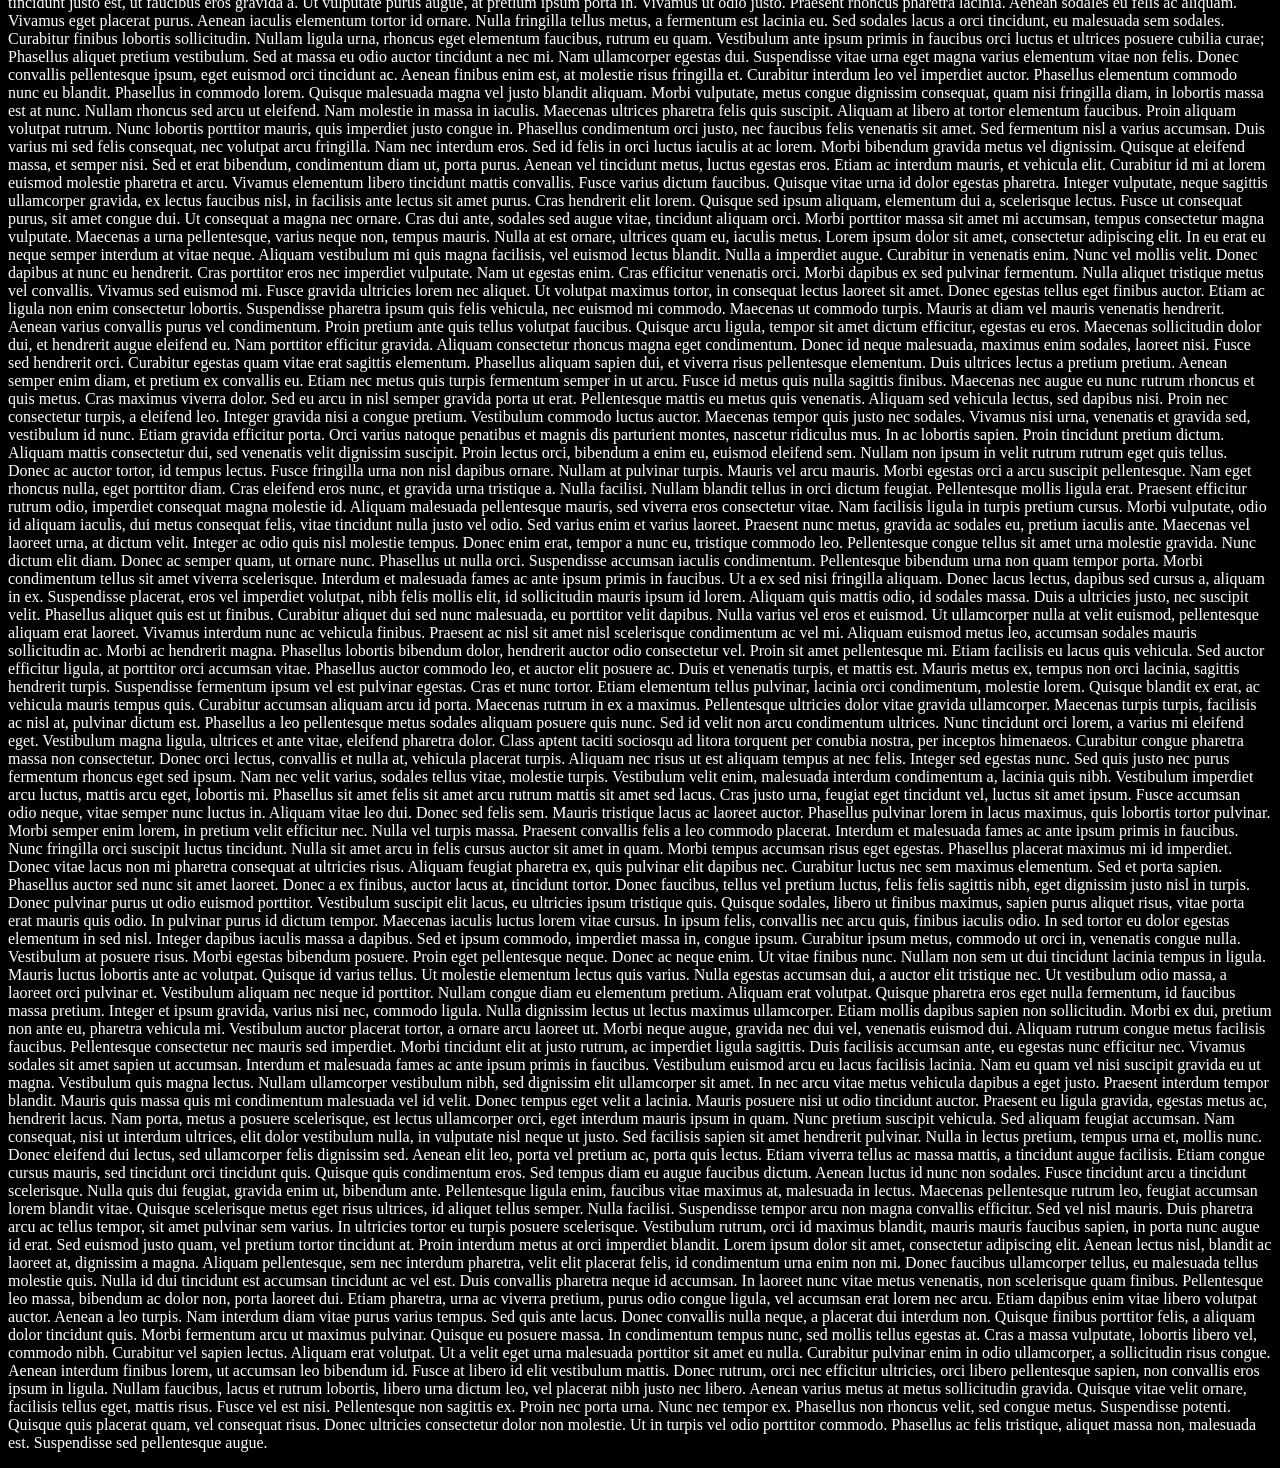
==== commit e7a7ede3: "Update fmt.Println message from 'Hello' to 'Goodbye'" ====
--- a/index.html
+++ b/index.html
@@ -21,7 +21,6 @@
                 display: flex;
                 height: 100%;
                 width: 100%;
-                overflow: hidden;
             }
             a {
                 font-size: medium;
@@ -56,71 +55,69 @@
                 </dev>
             </dev>
             <p>M̻̘̦�̶͓ͧ̊̂͆k͙̘̩ͯͨͧ̄ǫ̟̤͚͖̱ͩ�̶̱̽̀̅ͪ̑�̤̳̲̩͑ͦ̽́�̧͈͚̯͎̰̿ ȉ̶͍͒ͫ̀͋�̵͖̞̏ a̝̝̟̗̫ͬ̌͑̃͌n̳͑ͮ į̻̩n̎d̴̜̜̩͔͔́ͩ̃͌͌e̗̠̦͂ͦ̐�͙̋ͥ̉̑̏�̵̝̹̲̼̃̊͑͑ǹḑ̱̆ͪ̍̎̓�̴͒͛͛͗ņ͕͎̓̓͊ͭt̮͌ g̵̾̑̍�͕̙̳̲̞ͨ́͑�̝�̸̫̲̗̦̤̋ͩ d̴̬̫͕͈̬͗̇�̟̼ͭv̨͎̲̺̬̭͋ͨ̈̈e̠̎̋ͨl̴͇̮̉ͯ͒ǫ͔͖̭͊ͨ̉̿p̧̬͕�̶̙͙̬ͣ̆͊�̵͎̼͎̪̊ͪ̆̊̎.̱̟ͅ</p>
-            <p>
-                L̵̮̗̊̃̋̿͊͆̎̍͋̇̒́͘͝ơ̷̢̨̛͉͉̥͈̮͍͓͎̫̜͉̾̅̏͗͛͗̒͋͘͜r̴̖̦̍͌͗ȩ̶͕̞͉̰̹͚͙̇̂̏̇̐̓͠m̴̹̱͎̟̒̎ ̵̨̡͚͙̰̰̖̤͉̘̦̘̣̤͎̐̏̈́̒̓̐̓̉ĭ̶̧̖͚̣̣̝̤̪͛̊̋̅͘͠͝p̷̛̝̰̦̓͛͠ͅͅṡ̸̢̬̺̺̖̭̮̪̩̱͖̞̽ū̵͚̝̜͇̠͓̥̬̠̹̗͕̹̉̏̈́́̐̍́̕͘͝m̵̨̨̪̝̬̫͚̠͇̬̙͔̓͗ͅ ̷̭̺̻͕̜̖͖͉̦̈̅̚d̷͇͚̻͙̼͍̰̥́́͆̈́̚ͅo̸̩̚l̴̻̦͐̄̉͛̽͝͝o̵͖̗̣̓́̿͛̍̾͘͜r̶̳͉̘̎̀́̈́͗̄͌̏̈́̀̀͝ ̴̮͍͗̃̇̐s̵̢̡̗͔̝̙͙̹̹̀̓̒̅̓͝ȉ̶̢̛̖͔͙̹͒́͗̓̌̈̌̄͂̀́͗̂t̸̢̧̛̹̝̟̲̓̒́̄̓̃̆̏͘̚ ̸̪̯̺̻̎̈́͋́̿̈͑̊̚̕ă̴̧͍͚̤̹̞͠m̴̧̤̬̣̤̪͎̹͕̩̼̙̃́̓̌͆̓̎̽͋̋̚͜͝ͅe̶̹̪̥̔̋̈́͆͑̏̋̈́̾̎̽̊̂͜͝ţ̶̥͙͚̫̫̻͔̮͚͕̼̓̃͘ͅ,̷̖̠̋͋̊͂̀̃͠ ̶̢̲͎̭̲̘͐c̸̢̝͓͕͍̯̲̯̩̬̲̠̖̦͊̆̉̅́̉͛̀̈́͊͝ǫ̶̨̨̭͔̠͎̭̻͙̹̳͓͙͗̈̏͛́̂͋͘ͅņ̸̧̛̻̭̘̲̟͕̹̒̓͌̓̉̏̾̾̒̃̔͝s̶̼̉̈́͆̕ȩ̶̟͎̼̭̮̗̲̞̊̏̓͆̓̎̓͂͘͘c̸̡̨͈̙̝̯̘̓̑̈̅ẗ̷̢̙̠̙͈̗͔͍̲̓̚͜͜ͅȩ̷̠͕̼̱̜̥̣͖̲̌̅̌̒̿̌̆̿̊̏̏t̴̢̨̺̟̲̞̮̩̮̝̻̙̓̈̿͑͘͝ư̸̺̳̯̿̊̿̋̐̍ŕ̶̹̤̦͗͆̈͆́͝ ̵̨͎̮̥͔̫̖̭̞̝̻́̾̿͠a̶̢̮̙̱͎͕̣̱̘̐̋͒̊̂͆͛̆̈́͘ͅd̶͕͚̦̫̭̩͚̰̪͓̝̹̩̱́͐̈́̽̇̓́̽̒͊̀͊į̵̘͓͎̃̔p̴̥͕̮̦̿̍͂̇̇̎̓̾͆̑̀̆̒͘͝ï̵̤̃͐̃̀̑́̊̐͛̆͘͜͠͝͠s̴̡̡̖̹̳̮͎̙̘̬̒̓͘͝ͅͅç̵̖̼̍͌̂̄͋͂̋̋̌̒̈́͋̇̇͠í̶̹̰̘̮͖̭̺̣͈͖͇̼̻n̸̳̘̦͖̮̞̄̐̀̿̀͋̂͜ͅǵ̴̬͓͉̦̦͖̹̬̘͙̗̟́͐̀̇̿̐̃̏̒͊̂̓́̈́ ̸̡̖̤̥͔̣͇̱͔̫͌̂̀̈́̉̇̏̅͐́̓̓e̵̻̗̫̗͕̳̪̩̥̤̠̾͗̂̄̔͛̐̂̃̈́̒̔ļ̵̡̛̩̼̥̲̤̻͓̦̱̜̪̳́̄̆̋̐́̒͠͠͠ï̵͍̞̹̝͍̩̼͆͐́̐͆͘t̷̛̩͖̭̯̼̰̮̟̎͊̆̾̈̅̍̏̈̄̈́̈̕͜.̷̻̳̺̪̩͚̰̗͈̮̳̮̙̔͠ ̸̞̗̠̤̗̟̗̣̓͒̀̏̕̚͝͝P̶͉͉̝̎ͅr̷̨̡̧̠̘̻̪̣͆͝ͅa̵͕͉̥̭̩̱̗̥̲̝̦͔̋̈́͋̔̾̕ė̴͙̟̥s̴̫͑̌̆̔̀̀̿́͛̾̆͠͠e̶̢̱̼̖͎͎̰̟͎͍̐̑̅̄͝n̴̩̞̏́̿̃̽̈́̚͘͝t̵̛̘͍͇̜͉̻͇̻̲͔̯͋̀ ̷̡̳́͊̈́͂̄̄͌̿͗̔͊̓̅̚̚m̶̬͇͎̀͋̑̆̔͑̇́̆̋͌͝o̷̹̞̣͉͔̗̅̍̌̑͌̆͒̾͛̂̀̓͌͘͠ͅļ̷̦̱̘̟̗͇͇̈́̀̆̈́̀̈̈ͅl̷̨̛̪̤̙̰͕̖̼͚̋͌͆͊̀̎̌̈́͂͝i̴̙̪͂́̓͌̑̉̂̈́ͅs̶̡͈̻͓̠͋̓̉̂͊̈́́̄̋͒̄͂̿͝͝ ̵̧̧͉̭̹̫͚̭͙̠͎̭͎̼̳̇͆̅̒̔̅͆̀̃̀͘͝j̴̨̧̨̛̼͈̭͖͎̼͍̱̫͔̝͕̏̃̊̑̈̓͆̔̑͊̌́͛̚ű̵̖̬̬̟̓͝s̵̫̪̜̣̀̏̂̈́͜͝t̸̠̘̯͉̩̻̗͎̱̉̆̈́̃ͅͅͅo̷͓̭͔͗͂͑͗̔̈ ̸̮̻̥͖̝̗̼͊̃̂̾͛̀̀͗̉̎͆̈́̾̅̕d̵̲͔̈̑́̅ư̵̲̋̒̓̾i̸̡̺̬̣̣̬̙͆̓̔͋̽,̵͇͕̻̦͔͍̲̊̆̈̐̃́̈͐͋̔̈̔͘͘͝ ̸̢̬̱̲͕̙̫̹̥̼͖̥̝̌̋̈́́̓̉̏̑̑̌̀̀̓̃͘n̶̢̨̞̻̣͔͙̙̭̭̊͊̅̋̅̊͒̈̍̍̂͘͘͝o̴̢͊̈̆́̊̉͂̾͜͝ņ̵̠̠͚̭̻͖̦͖̘̩͕̏̌̅͋ ̵̡̡̮̠̞̝̱̼̟̝̗͈̟̤̀͋̆̈́͋͛̾͒̋̍̚͘͠ͅc̶͕̠̪̱̘̘̾̿͑̾͐̊̈́̾̓͝͠ȏ̴̥̫̠͎͖̻̫̯̣̰͓̭̬͉̈̀͊̑͌͛̏́̓͘͝ͅm̵̪̝̯̯̜̥̃̓͂̊̂ͅm̵̨̛̛͇̑̍̀͗̆̓̐͛̃͝͠o̵̗̮͉̙͖̙͗̋̽͒̉̀͑͌̓̇d̶̰̬̖͓̅̓͛́̔̉̃o̴̡̭̥͖̪̼̦͉̯̙͔̮̭͒͛͜ ̷̛̭̊͆́́̆̂̈͐̀̕ǹ̴͈̯̗͐̂͊u̸̟̺̖̰̯͕͊̀́n̷̪͎͕̊̈c̸̗̤̦̦̥̭̤̥͙͇͉̩͇̜̰̐͑̿͒̓͗̓̊͒̎ ̸̢̛̖͔̭͓̅̒͗͆͗̈́̈̊̐͝ȩ̵̫͖̪̮̥̘͉̔̕͠g̶̨̧̡̝̪̠͉͓̥̔͒͌͐͌͆̓̈́̈̽̉̽̍̔͝ͅȅ̶͔͈͓̤̤̞͇̩̠̺̮̻͕̬̽̅̿̈́̅̀̅͠͝s̵͇̰̰̜̮̻̺̙̯̳͍̹͔͑̅̄͑͛̔̈́̿̌̿̉̓̕͠͠ͅͅṫ̵̝̲̜̟̹̭̟͖͉̪̏̑͒̈́̽̇̂̄̉̀͗̒͑a̸̧̙̠̥͓̝͍͔͍̩̮̩̋s̷̡͉͚̟̠̗̝͎̙̥̤̆͆̓͒̔̊̄́́͗̋͘͝ ̴̨̛͕͕͓̭̣̪͇̘͙̘̘̀̈́̾͛͋́̓̇̌͑́̑̂e̸̙̹̬̩̖̪̩͆̈́̈́͛̂̏̉̓̀̃͛g̵̯̖͆͊͂̈́͐͋ë̴̙̦͔́͂͌́̒͌͌͌͐͆̕t̸̹̪̳̪̻͚̤̱̘͖͛̇͊̎͆̈́̂͌̈́.̵̡̙̪̺̯̈́̎͌̂̑̉̄̄̇̅̆͝ ̸̨̼̟͔͓̱̩̦̯̭̇͑͆͋̔̓̕͝͠À̶̞̯͝l̴̩͖͖̽͋̅̌i̵̠̜͓͖̭̠͉͉̰̰͔̐̇͘q̴̨̤̹̭̩̝͍̣͎̗̫͍͌̒̃̉̈́̇͗̉͐̀̈͂͜ͅͅų̷̡̱̊̀͗̋̈͜͠â̷̢̧̛̦͇̯̟̫͐̒́̈͠ṁ̸̖̱̩̣̞̊͒̾̃̃̓́͛̈́͆͘͝ ̶̧͓̰̥̺̀̂ù̸̧͈͉͖̭͖̟̞̊͊̓̓̅̓̔̈́͋̒l̸̡̨̧̼̜͍̭̠̠͈͙̮̫̐̌̔̆̓̾ͅt̶̛̪̭͈͍̒͗̆̏͊͂̽̿́̕̚r̸͖̼̣̽́̈́̓ͅi̶͈͍͙͕̯͓̺̟̳̟̫͈͐͛̐͑̀͌̚c̷̨̪̲̱̳̝̩͓̖̜͔͔̐̎͊̀̀̂͐̑́͗̋̓̑͝͝i̷̦̠̻͙͈̫̋͒̄̉̓͜͝ȩ̸̠̤̭̻̖̜̙͔̖̳̓̿̎̉̀̇̂̆̍̓̽̕͝͝͠ś̵̩̲̣͔͇̞̬̣̮̞̈́̊̆͑̃͛̀͝ ̸̦̯͖͊͗̿̄̌͜d̵̲̮̘͉͖̖͍͔̣͙̠̝̲̙͗́̆͆̏̽̽͗͝ĭ̶̡̛̤̣͗̄́̈́̐̀͒̑̍̊̈́̉ǵ̸̡̛͖͖̘͂̽͒̈́̄n̶̢̐̾̈́́̅͐̈̆́̏̆̋̕͠͠ỉ̵̤͕͑̾̾̈̿̔s̸͚̮̼̲̦̯̬̰̰̟̆͛̍ṣ̷̫̱̰̤̭̦̟̆́̈́́̎̂̊̾͝i̵̺͕͉͔͉̼͓̥̹̝̙̳̋̎̈́̓̅̈̌̏̄͜͜͝m̴̨̛͙̜̰̭͚̦̼̎̈́͒̄̓̀̓̾͝ ̵̳̬͙͎̝͖̲͖͚̻͕̯̞̲͒̄̓̌̅̏͘ą̵̼͉̣̦̯̼͓͖̼͈̮̪̟͂́̇n̴̹̮̹̝̤͎̦̥̳̫͚̖͙͜͝ṱ̶̃̍̀̾ę̸̡̨̛̯̞͙͚̤̜̟̿͛͌͌̂̆̋̽̇́͘ ̷̡̫̺̯̻̤̗͚̣͖̹̟͙̼́̆͛̋̎̑͘a̵̡̛̬̫̭̫͙̩̮̼̲͎͒̄̀̽̾͊̈͘̚͠t̴̹͓̰̥͇̟͙͔͙̯̫̥͇̖̟̍̿̍͐̀̂̾́̐̾̓̀̚̕͘ ̸̧̧̡͔͚̘̈́̑̂ą̵̖̉͑͐͊̈́̂̿̄͌͂͝͠l̵̪̥̘̝̲̦̣̰̥̤̝͉̾͌̔̈́î̶̻̬̇̓̿̀̋̆͛̂̔̒͘̚͝ͅq̵͕͓̱̳̤̌́̿͊̅̏̎̈́̓͝u̷̡̨͓̟̺̺̩͔̳̱̬̻͗̓ę̷̺͕̝̖͗̈́̇̈́̒̑͋t̷͓͌̈͆͠.̶̫̼̟̜͕͔̍̽͋̈́̇́͗̊̆̇̔͝ͅ ̷̜͇̫͎̗̻̜̅̽͒̑̏̐͗̓͑̽̚̚D̶̨̛͈͇̪̙̟̜̦̙͈̙̯̼͒̒̇̌̐̅̓̃͑͘͠ų̸̞̦̯̪͔̤̠̇̈̂̀̄̈́̿̈́̈́͋͌͜͝i̸͍̩̲̣̪͍̻͐͂͛͂̐͘͝s̸͎̥̜̳̼̋͂͜ ̸̞̖̻̖̩̪͈͓̜̠͈̪̘̜̼̈́̊̃̋͗̋̈́̓́̈́̽͝m̸͔͚͕̙͍̜̖̆̓̒̏̓́͐̾̈́͛̓̄̾͒̚o̶̞̗͙̠̓̈́̃͋̔͘͜l̶̛͕̺̐̑̆́̓̅̅̏͘͝͝͠͝ę̶͕͈̌͝s̸̰͈̦̦̭̱̞͎̏̀̾͜ͅt̵̰̟̣̤̝̻͉̻͖̝̲̂͑́̔͋̋͆͜͝ͅį̴̡̨̛͙͖̖̳̻̖̖̥͍̋̅̌̒̾̊́̔̕͝e̸̛̘͓͉͉̤̘̻̗͉̪̟͉̹͑͛̃̏̈́ ̶̣͉̟̞̖̤̓̐̅͝ḿ̴͙̞̖͚̱̫͒̀̑̇͒̓̇͑̊͝ã̵͉̳̩̞͙͊͒͑͆̓́̌̒͗̈́̿͆̚͘t̵̖͒̊̀̌̔̍͑̍͂͂̃̅̌͝ţ̵̡̟͙̼̟̯̐̈́̾̆̉͒̈́͂͌́͛́͒͋͠ï̴̢̨̛̛̝͉̝̫͍̯͔̙͋̂̎͐̚͘s̷̨̹͍͈̀ ̵̢̨̡̞̟͕̤̼̟̦̻͉͗̌͑̌͆̒̎̓̉͜l̴͓̺͕̭͚̀̎̿́̓á̵̢̢̘̣̲͇̮̬̣̣̞̮̤̓̀̈́̿̀̑͋̈́̓͐̿̄̕͜͜͝c̷̞̊̋̈́͋̇̌̈̽͊̎̈̓́͌͘û̶̱̠͔̥̤̰͙̼̏̏̏͐́̃̿̆̽͜͠ͅs̵̡̱̬̰̹͖͔̮̻͉͚͎̃̂̽͋̍̕ ̸̧̈̒̇̿͊͛n̷̢͚͎̱̯͒́̃̊̄̇̒̊͋̋̈͆̚ͅŏ̷̝͓͆̐ǹ̷̛̞͇̾͛̊̒̄́̒͋͋̀̈͝ ̸̧̩͚̲̘̣̜͎̻̆̃̊̓͘͘ͅͅp̶̡͉͍̮̋͊͑̈̐͛͛̂̋͋̊̌̕͝ō̸̹̬̟̣̲͙̜͈̝̤̘̭̺͍̄̿̈͐́͆̅͌̅̒̀͘͜r̵͎̞̥͈̎͌̂͘t̵̢̢̝̠̫̹̘͎̣̦̻̜͈͓̹͗͝t̷̨͖̯̭̞̙̹̪̝̜̊̅̇̏̾̕i̸͉̾̇̽̎̉̐͆̾̍̏̀͊̀̕͘t̴̛͖͖̻͓̲̣̩̮͚̼̍̽͆̽̇̊͂͑̓͘o̵̧̨̝̫̠͈̮̟̤̊͋͆͝ͅͅr̶͙͑̑̄̉͛.̶͈̫͓̰̹͈̦͎̜̖̠́̊̍͛͒̈͜͠͝ ̴̲̣̀̑C̵̥̗͙̘͓̆̽͛̈́̑̀̚r̸̨̼͍̣͕̘͎͖̩̣̅̔̑͘ȁ̸̛̞̠͎̜̩̝͎̩̣́̅̉̈́̀̍̃͛̌̎ş̷̜̻̮͕̟͍̣̭̩̫̗͉̋͊̉̂̉͐͂́̌̎͘͝͠͠ ̷̧̛́̽̇͘ĺ̵̘̙̆i̴͖̗̟̪͇̲͓̱̽̆̋͛̂g̵̜͎̮̲̩̳͙̝͉̜͓̈͑̏͆̊̀͊͘ư̴̧̧̨̱͙͉̲̬̖̆͒̋̃l̸͕̹̟̾͆̑̅̏́͠a̸͍̣̮̥̘̬̘̹̙̥̱͐̔͛̄̾̾̕̕͝ͅ ̴̢̜̮̻͈̕͜͜l̸̰̰̦̱̘͑̊́͆͋̒̑̏́́͝ȩ̶̩̩͖̼̣̒c̷̛̛͔̹̠̼̜̗̤̱̺̠͒̆́̏́̆̎̀̈́ͅţ̴͍̥̰͑̇̆̒̀̆̎ų̶̩̜̫̻̝̀̀s̵̨̧̻̣̪̲̤̹͕̺̻̽͌͂̓͆̑͗̔̅͠ͅ,̷̦̳̰͍͍͍̣̞̹̟̆́̇̍̇̾͠͝͝ ̷͈̘͉̓̑̃̃̔̐̆̽͠͝e̶͉̺̫͈̱̗̦̹͔͛͛́̒́ư̵̡̤͔̻̥͕̩͖̞͉̰̘̄̀͗̉̔̕i̸̙͙̦̭͋͂̎̀̌̈̅͋ş̴̼̟̜͉̗̺͎̗̙̞̑̌͆͂̊̑̇͜͜ṁ̶̨̗̥̮̱͚͚͍̲̠̼̞͒́̀̏̆͋̓͒̅̅̂͛o̸̧͇̪͎̜̱̜͇̹̻͔̐̾͊̾͋͠͝d̶̤͛ ̷̤͌̾̂̿̈̄̈́̂̽̕i̸̛̬̳͈̮͖̮͆̅̍́̍́͂͂n̴̳͙̞̪̆͑̈́ͅ ̵̫̦̠̱̘̤̳͎͂̈́͗͌̑͒̀͘̕ņ̵͓̙͎̦̼̝̦̼̲̍́̅̀̂̐̓̇̇̔̐̕͠͠͠í̶͎͚̜̩̘̗̠̙̻̘͕̫̃̀͐̑̈́͋͝b̶̨̻͎̮̭͚̳̻̼̗̔̌͒̓̾͌̄̋̈͜͠ͅḧ̸̤̤̲̱͍̙̍̄́͆̑̓͆̆̽̓̚ ̴͓͍̉̄q̸̢̟̞̯͇̝͕̣͇̼̦̺͐̋̑̌̑͋̂͐͋ṷ̴̢̮̬̃̍̋̌̕͝ḭ̷̧̠̼̻̮̫̘̦̝͓̖̼̓̒̿̓̍̿̐͝s̶̨̘̹͕̩̤̬͓̻̰̿͌́̇̕ͅ,̶̡̰͇̤̗̲̯̹̼̗̋̋͐̏̈́̍ͅ ̴̡̗͈̤̺͆̆̓́́̐̃̈́̓̈́͗̉͠c̸̬͕̺̰͉͇̉̆͂̀͝o̷̞̺̖̹͊̐̿͋̍́͝͝͝m̷̛̖͉̃̈̓͐m̵̞͈̺͓͕̫̼͐͒̀́́͆͠ò̵̦̺̮̬̃́̀̊̒̀̐d̵̨̜̲̘̹̙̞̣͐̾͊͛̃̋͆̌͛̉̂̚͝ͅo̴̢̨̼̥̟̺̥̼̖̭͑̎͋̈́̎̔̈́̈͒͛̂̅͘͜͠ͅ ̵̤̤̤͕͇̮̮͖͙͎̯̘͆̎ͅͅͅu̸̫̪̞̼̅͌́͐̀̄͋̈́̐̅̔̄l̸̳̥̺̹͓̻̞͖̘̖͑̈̔̉͒̆́̀̕͠͝ẗ̶̛̥́̅͊̇͊̌̋̽̽͛̆̉͆̃r̷̨͚̙̩͙͍̤̺̤̞̝̉̆̿̈́̇̒́͑͜͝͝ï̵̡̦͈͖̘̩̑̆̓͆̐͒̏̾̈́͊͆̿̆ͅc̵̺̰̯̟̀̎̇͗̀̋̓̃̊͑̕i̷̡̢̮̖̪̥̹̬̦͎̙̩͒͆̄͌͌̿͘͘͝͝ͅȩ̸͔͖̳̞̞͇̜̟͔̩̼͆̽̂̇͑̏̈́̽̐̚͘s̸̼̺̳̹̭̋͜ ̸̯̦̻̭̄̎̇͊̔́̅͊͒̏̔͘͝ḗ̸̘̠͉̦̀͊̍̓̅̈͜x̶̡̼̐̽̊͊̏͝͝.̴̞̺̲̞͙̳͉̤͈͉͌̉͌ͅ ̵̼͙͍̈́͊̃̕͝D̸̨̡̞͕̯͖̯͈͕͕̣̞͙̣̠̿̋̌̈́̊͆͒̿̌o̷͕̼̠͉͝n̵̢͇̼̮̟̞̖̺͔͓̜̮̮̎̉̐̀̔͗̃̓̽̈e̶̡̤̭̹͕̬̫͖̰͉̺͔̺̊̈́͠ͅc̸̮̟̝̰̝̅̈̈́̀̌̃̽̏͒̓̂̃͒̕ ̸̡̨̺̳̹̳̙̹͂́̄́͐̓̀̀̇́̾͘m̵̡̤̭͙̘̝̜̺̺͔̫̜̩͓̐̂̓̊̍͐͆ͅạ̵̛͖̰͙̣̰̀͑̇͆̿͗̏̏̊͠͝͠x̷̛̲͙̲̘̲͓͓̯̹̱͛͊̑̅̀̑͊̽̕̕͝i̵̡͕̫̭̱̮̙̯̊̀́̿̆̕͠͝m̷̯̲̟̖̖͚̏̎̉̀̾ȗ̴͓͓͖̥̝̹̙̬̪̅̍͑̅̅̄̏͗̉̃͛͂͑͜͜s̸̬̭͚̑̓̓̈͆̆̾̌̂͂̋̀̕͜͜ ̴̢̨͍̫̯̗̉̈̑͑͠ļ̶̦̤̠̹̦̻̼͇̩͖͊̔̐̃̏͋i̵̢̹͔͚͓͑̍̇̊͆͋̃̈́́̿̾̔̚͠b̸̬̹̗̬͙͊̄́͜e̴̢̠͚̪̲̼̲͇͇̮̾̈́̉̽̑̏͘͜͠͠r̵̛̛̖͖͉͈̣͚̍͜ͅͅo̵̢̳̼̜̱̓̄̾̃̀͋͊̀͗́̒͌͘͝͝ ̵̪̹̗͕̙͇͚͍̩̪̼̏̓́̅͊͜e̸̩͉͂͜r̵̬̺̤̻͓̬̼͚̙̩̯͇̪̜̐̈́̋͐̃̀̏̅̚͜͝͝o̴̡̢̱̣͉͇̣͓̙͐͒͛͌̀̓̈́̽s̸̙͔͇̫͖͈̻͇̟̙̺̻̹͑̎̋̎͗̀͜,̸̯͉́̄͐͋̊͒̕ ̴̛̳̰́͗͆͆̋͛̀͊̎̐͝ļ̸̨͔͔͈͈̖̳̪̜́̋̀́u̴̢̯͈͊̂̓c̵̛̛̺̣̗̜̲͕̺͒̍̂̔͌̀̈̒̓͌̕͝t̴͎͉̎̋̈̔̏́̆̆͑͒̈́̔̚̚ứ̸̛̟̤̐̽̈́̾͛͝s̸͚̥͒ ̴̢̹̥̼̰͕̟͇͕̬̦̓̔̃̄̅͐̊͒͛̍͐̕p̷̧̬͊̄͆̀̐͆͌̈r̵̯̯̿̃̍̌́̈́e̷̗̫̗̳͓̲̣̖̠̫͋̌͐ẗ̵͇͕̬̖̪̱̫̟́͆͑̄́̓̇̀̅͒͌̍͆̚͝i̵͔͎͍͋̏̐́̏̋͗̄͘u̷̡̳̠͕͉͍̟͊̾͊͌͂͌̀͊̀̌̂̚͝͝m̸̡̭͇̲͕͕͚͇̗̱̤̝̽̌̈̀̌͋͛͝ ̵̙̥͚͓̘̯͔͈͕̲͊͗̀́̍͜͠l̶̛̤͚̲̭͇͖͖̪̘̊̂̍͂̉̕ơ̴̰̪̺̮̥̤̟̱̺̼̐̎͂́̿́̂̃̃̕r̵̨̡̪̪͓̪͎̪̮̩͎̰͓̳͋̂̋̏͐͒̚̕͠ë̴̢̡̢̯͓̟̳͙̖̠͗̾͋̂́́̋̈͗͛̏̔m̵̨̨̹̜̝͔̱̜̪̺̠̜͇̏̑̿̄̓̽͝ ̸̢̡̝̫͈̩͐̍̒v̸̹̙͠â̸̻̎̄̾̓̅̇́̄̋̈́̈́̕r̵̲͖̝͎̘͉̻̥̱̠̺͐͋̉̏̀͌i̵̜̖͂́̏͑̍̎̈́̇̃͗͑̑ư̶̘̫̲̫̠͎͍̩̣̈́̀̋͂͂̔̽̏̈́̐̓̿s̷̬̩̻̅̚ ̸̟̬͓̖̥̤̫̟̒̓́͗̾̽n̶͔͚̭̰̟͕͙̭̗̞͆͊̆̀͒̈̽̐̀̐͜͠͠ͅo̸̤͒̾̏̃̈́̅͌͋̏̍̄̽̎̚n̴͎̮̂̋̉̐̒.̶̘̳͙̭̅̆͒̈́̋͌̿͌́͂͐̄̚̕͝ ̴͎̥͙͙̦̲̺̥̠̮̹̠͛͊̋̇̔̔̀̾̊́̊̚̕D̶̥̆͌͊̽̏́̆̆̈̈͛̒ų̶̢̧͈͈̙̰̖̫̈́̎̃̀̇̽̆͊̃͗̏̏͌̕i̷͇̎̈̌͒̐̎̚̕͜͝ṡ̶̡̡̢͕̲̞̟̫̖̗̪̫̪̓̾͐̾̈̉̃̔́̇̆̕ͅ ̶̡͕͙̜͇̙̱̲̞̳͇͖͖͕̆̋͋̏͝a̴̜̱͎̎͐̋͒̓͊̍̚ţ̶̻̮̦̙̝̬̞̼̏͋ ̴̧̙̮͔̌̏̋̅̋̏̎͜͠ľ̶̡̢͉͙̠͙̗͚̮̼͎̉̀͜͝į̷̳̯͇̮̬̥͒̈͝b̶̨̹̺͈̳͇̖̼̗̟̿͛̌̐͂͛̀͒̉̽̓́̿͂̿͜ͅe̶̢̢̝̮̱̞̮̙̯͎̙͛̓͐͆̅̋̏̌̂̒́̄̀̚r̸̮͓̯͉̼͉̪̺̺̜̓̋̍̏̉͗́̂̀̔͠o̵̮͈̖̼͉̥͖̫͂͂̉̎̊́̌͌̍͘͠ ̵͇̱̹̯̮͑̔̎̓̈͆̚͝͠ì̸̡̟̝͚̼̪͖̙̠̈͊̿̀͆̀̋̅̊̐͗n̴̛̪̝̦̱̞̰̿̅̃̊́̽͂̕͠ ̵̼͖̙͕͚̙̘̪̔̄͜l̴̨̩̭̩̱̭̞͕͈̘̠̫͚̞͊̊̆̓͐͆̾́ͅi̵̧̛̲̿̆̎̓̍͒̀́̽̈́̓̊̇͘b̵̡̨͙̳͇̺̱̯̩̯̎̎͜͜ę̴̛̣̞̙͓͎̼̝̇͒͂̍͆̎ṟ̷̠̗̒̍̉̌̎͋̄̀̑̐̉͘͠͝͝ǫ̸̼̼̪̜̦̬̺͙̩̆̾̓̓̅͜ ̴̛̩̖̬̂͐̒͛̽̂̔͗̆̑̊̊̀d̶̢̢̺̱̘̹͔̪̘̺͎̅͊̓́̃̽̃̒i̴̡͓̙̪̖̝̘̺͉̠͗͂̂̾̑̐͝͝ͅc̸̫͚̤̬̹̣̮̤̦̟̩̋̀͌̆̉̏ͅţ̸̮͔̼̯͓͕͙͎͙̩͇̖̲̾̌͌̚ų̴̛͍̰̣͎̓̐̃̏̎̊́̋͆͆̚͜͝m̴̧̛̠̞̩̬̱̠̜̠̬͎̼̞̈́͗̿̈́͋̏̇́͜͝ ̴̬̘̜̫̼͙͙̳͚̰͓͉̾͒͆̊̈̓̀̈́v̶̢̡̨̬̪͍̝̼͔̹̙̺̞͓̈́̓͑̑͆̇͋ṷ̴̢̨̭̣̲̦̠̤̤͕͖̟͕̇̓͒͗͆̉͗͋͒ͅl̵̢̬̺̞̦͚̀́͆̓̏̂̄́̋̒͊̃̌͐̈́p̶͉̓̋̈́̓̃́̕u̵̧͉̬͕̎̊̿̈̇͂͐̾t̸̗͍͛̆̅̾̔̾͊̇̉̄͋́ȃ̷̢̪͕̮̙͖̱̥͚̽̂͂͑̄̀̔͘͝t̴̡͖̩͕̯̙̗͔̜̥̦͖̦͍̥̋̑̿̆̐̓e̴̛̳̤̺̝̜͈̊̋̏̇̍͛̆͌́͂̈.̴̡̡̗̮̠̭͕̠͎̠̝̼͖̿̇̊͜ ̸̹̪̮̺̜̥͂̈́̋̋̈́͗̚Ň̸̺̿̄̏͝͝û̶̢̪͇͇̝̯̬̼̳̝̓̕l̴̗͇̠͓̮̟̜͇̬͚̰̱̮͈͆́l̵̛̟̦̰̳̱̲͛͆͋͆̄̔͊̎̍͐̊̍͝͝a̶̜̭͓͍̋͛͂̋̈́̌͗̎̓͋͘͝ ̸̧̲̺̯̪͇̃̎̈̊̕d̷̡̦̮̅̂̊̒̕ì̸͇̦̠̪̥̹̣̜̤͚̞͔̦̍c̷̨̛̳̺̤͚̤͔̄̆̇͗̈́͛̈̀̋͝t̵̢̹̗͇͇̦̻̙͕̟͕̲͔͗͜ű̷̞̹̇̊ḿ̶̹̲͈̯͋̋͛͒͑̒̍͘͘ͅ ̶̧̢͉̯͇̝͍̗̭͎̝̬̟͛͂̄̆̂̕̕̕͜ͅs̴̥͔̈̇̑͋̀̈́̃̌́̀̀͘͘̕͝i̸͙̐́̀̏͆͌̒̓͊̓̀͜t̸̡̛͎̬̼̭̮̗͔͉̟̫̫͇͑̃̍̌̍̅̐͘̚͝ ̷̧̡͓̬͖̣̮̣͓͇̠͕̓̀̊̀̈̿̔́̑͛̄̚͝ͅä̶̧̟͍̙̟̮̫̭̳̱̝͚͙́͐͜͜m̴̫͋̀̕̚͝e̴̛̙͇͊͐̃̏̋̕t̴̮͚̣͈̜̎́̕͝ͅͅ ̸̢̙̙͉̤̮͍́̃̀͂͜͝d̵̢͇̤͉̻̗̟̣͍̲̅͆̓͜͜ì̴̠͕̼̪͔̙̺͇͉̃̀͒͗̒ͅą̷̦̥͎̞͈̳͖͉́̈́͗͐m̷͙̳̪̿̈̔̓̎̀̿́̈͐̑̕͠͝͝ ̶̡̻͔͖̻͎̅̑̃̆͘͝s̷̹͎̗̠̥̤̭̮͠ị̷̺̱̲̥̻̙͖̈́̆̇͑̊̏̃̚ͅt̶͚̪͇̜̯͖͙̳͖͉̭͎̤͖̬̅̾͛̅̎̆̈́̄̕̕̚ ̸͓̲͕̝̘̻̮͈̯̰̯̐̎͜ą̸̨͈̙̽̾̌m̶̨̡̭̥͉̝̲̞̳̫͉͠ë̸͍̼̓͊͗̒̌̕͘͜ͅt̵̰͔̟̦̥̫̘̙͍͆͆͗ͅ ̷̢̤͖̲̪̩͓͔̳̘̳̘̊́̏̕͜v̵̢̱̞̼͈͎͍̳̜̎̈́̈̄͝ä̶̛̛̫̙́͛͊̓̊̈́̅̔̄̑́̕ř̶͎͉̮̪̫͇̝̫̗̯̥́̔́͆̈́͜i̶̗̟̘̦̻̱͚̳̤͈̾̑̓̄̆̏͐̔͋̚͜͝͠ư̴͚̦̟̹̭̩͕̖͑͑̎̓̈́͋̉̓́̀̕̚͝s̴̞̾͒̔͆̄͋̿̅̎͗̽͊̇͝͝.̴̨̢̘̪̗̭̥͎͙̤̮̤͗̓͛͂ͅ
-̴̛̯̪̜̐̊̾̈́̂͋͆͘͘͝
-̴̰̣̏̎̓C̸̨̨̛͍̣͎̘̦͒̉̎́̓̑͊̽̒͆͘u̴̠͕̣̝͈̻͌̒͆̅̎̉̏r̵̹̠̙͖̅͊̓̓̅̉̐̎̅̾͠ą̸̙͕͚̞͉̹̰͌̀́̉͜͜ḅ̵̰̖̬̮͍͉̼͙̹̯̂͑̀́̅̚͠i̶̹̪͓̫͕̞̱̱̣͕͊͑̓̓͊͆̽̿͝ẗ̵͚͚͇̹̫͕̟͖͓̽̚ǘ̸̧̨͈͇͇̺̭̤̫̘̲̙̑́͒̅̅͆̐͛͊̕͜ͅͅr̶̨̺͎̫͈̯̹̲̘͌͛̉͗͛ ̴̖͔̱̬̈̾̎̎̾̑͘ṯ̵̡͚̦͇̫̟̦̐̾͂͛̐̚͝ę̶̭̝̭̬̐͛̿͑́̔͑͛͑̿̒̈́̈̋̄ͅm̶̨̤̲͍̟̫̟̪̤̰̣̫̱͂̀͛̔̇̒͆͜͜p̴̢̛̦͔͇̲͚̞̣͔̩͙̔̅̽̎͊̎̅͠u̵̧̧̪̝̣̺͕̲̱͗s̵̨̹̻̣̥̣̺̣̗̟͙̍̈́̂̀̐̆ ̴̣̘̎̈́ĉ̷͍̫̫̝̰̪͚̩̞̯̘͎̩̓͝ó̵̢̰̍̈́͒͊̄̂̿̄̊̂̌͘ṅ̴̞͙̩̫͚̺̪̦̭̖̱̩͇͖͌v̶̙̥̟͔͇͕̦̟͓͓͚̒̏̍̽̎̅͊̈̈͒̅̐̕͠á̸̛̱̳̦̝̟̯͇̠̥̼̂̒ḽ̸̤̤̝̜̩̪̦̇͊͒̿̋͒́̇̚͝͝ḽ̵̨͙̩͓̲̹͖̣͎̃͂̑̚͝ī̵̢̬̖̞͈͖̾̂̆͑̀̐̄̾̐͠ş̶̫̠̜̩̞̤̀̈́͗͊̍̚̕͘ ̴̛̟̜̳͔̬̙̩̭̈́̊̐͗̈́͌͘̚͜͠͝ͅĺ̶̡̰̱̬̟̰̖̯́͊͝ò̷̼̑̏͛͒̀̿̔̓͌̏͐́̕͝b̶̡̲͓̘̰̥͍̞̪̭̰͐͌̈̇̽͐̍͒̍͝o̵̧̻͍̻̖̎̇̎̆̀͝͝͠r̶̩͎͉̰̭̖̗͇̓̓̓̓̑̌t̶͈̪̭̙͆̃̀̑̌̋̂̓̽́͋̀͘ị̵̩̼̖̮̙̜̾̆̚s̴̫͔̼̰̎̍̆̅̇͂͑̍̏͘͝.̵̢̬͓̤̘̤̩̱͕͇̗̤͙̅̀̈́͑̅̾̋̒͘͘ͅ ̶̢̧͕͈̺̩̣̭̼̫̩̺̣̤͙̈́̇́͑̉́́̾̅̚͝Ņ̷̳͉͙̞̩̌̋̈̿̀̈́̐̉̒̕u̷̪̪̯̹̜͖̓́̇̽̓̋͒̂̈́͌̇n̷̡̧̪͖͈͔͚̘̄̈̍̾̅c̸̝̭̘͉̼̹͈̣̜͚̽̔̈́̕ ̶̼̜̪̹̉̀̿̈́͆ͅͅh̶̼̟͕̦̘̗̲͔̯̜̟͓͕̩͇̆̍̌̄̄͊̒̑̌̌̒̑̐̃e̸̢̦̚͝ṉ̴̩̑͌̑͗̄̒d̶̯̘̞̖͈̦̫̰̗̞͗̿͆̾̓̒̄͌͒͠r̸̛̛͓̼̙̎́̒͑͆̂̄͝e̵̡̲̠͍͈̹̬͈̯͔̊͆͂̒̆̽̃͒͗̊̚͘͘͠ŗ̸̻̱̲̊̂̔̓̎̿́͑́̍̚i̴̛̯͕͓̗̤͂̐̈͌̅̉͒͘͝t̶̟̱̜͈͇̺̮̬̬͚̻̟͈̉͋̈́̀̑̒͗̎́̀͛̈́̕ ̷̲̼̫̭͙̰͔̿̾͘n̵̬̳̟̈́̀̎̅ȋ̵̦̹̲͈̮̈͌̑́͆͒͒̇͗̒̃̚̚͘ͅs̷̪̰̈́͐̐̃͑̆͝ḽ̵̢͉̦̖̭͙̻̝̱̣̟́͒̄͗͑̽̋̈́̎̆̕ ̷̢̨͈͚̮̟̥͔̣͍̳̼̳̏̊͋̅̌̈̌͂̇̚ͅe̴͓̜̪̙̫̙̬̻̖͔͙̻͕̣̐̂͛͒͊̉͗̏̏́̀͒̊͜͝ú̶̡͖̙̖̭͙̗̰͉̱͂̀͗̀̆̾͂̇͐̍͂̚̕ ̸̭̹̩̟̦̼̮̜̗̪̮̹͍͇̚ẻ̴̛̝̫͐̈́̓̾̑̓̽͂̍̀̉̃͠ņ̷̡̲͈̠̉̈́͐̊̏̆͠͝͝ĩ̵̢̡̧̛͖̪̗̈͊͗́͐͆̀̚m̷̡̡̨̛̘͇̥̟̹̏̐̀͋̌̈́̔̅́̄̅͗̂͑ ̷̢͎̩̦̥͉̦̻̦͓͈̘̫̈́͗̋̏͊̄̓̏̚ͅp̶̧̞̱͕̖̝̬͓̄̀̿̔͑̿́o̷̢̤̱͈̰̩͙̜̼̔͑̍͋͗̎̓́͊̓͌̓̕ŗ̶̡̢̧̹̺͖̣͕͍͙̰̀̏͑͛͑̃̐͆̆̊̚̕̚͜͠ṱ̸̤̣̬̗̐͗̀͐̀̂̏̃͘ạ̴̧̰̭̼̠̺̫̠̱͒͂̇̏̓̾̇̃̐͆̌̈͝ ̵̖̦͎̓͐̄́̑̊͒̑͋͋͝ĉ̸̹̪̝̓̀̀̏͑̈͛̂͑͘͝ọ̷̧̢̥̤͍̣̞̮͙͈̬̭́̌͒̒̽̏͗͑̅͠͝n̵̢͖͖̮̦̣̯̜̦̲̰̥̫͋͛̇̈͛̎́̆̊̚̚ş̵̂̈̿̈́̑̈͐̈́̈͆̇̕͝͝ę̵̨̧̫͎̗̼̩̻͍̱̫͍͉̎̒c̶̡̟̹͉̠͉̺̩͇̅̕ẗ̴̨̧͚̙̝̪̙͇̯̞̫̟̲̂́͒̓̊͌͘͜͝e̶͔̩̬̺̜̮͇̭̗̪͚͊̿̾͗̈́͊̂͑͗̒̔t̴̛͇͙̤̣̭̱́͂̀̂͒̇͛̓̌͛̉͒̊͜͝ų̴̧̛̩̺̗̳̤̲̩̌̑̋̏͝͠r̴̛̛̝̯̎̂̈́̊̌͐̀̏̈́̂͆͠͠ͅ.̷̛͎͚̙̥̟̜̟̱̬̳͔̭̗͋̓͊́͐͗̈́̎̀͗̃̇̄͘ ̶̧̰̼̺͕̣͍͇̯̺̼͚̐̂̀V̸͇̟͆̑̈̌̄̂̏̏̕͝i̸̡̡̛̱̳͖͕̭̳͇̳̊́̎̐̃͊͋͆̀̐͒̚͝͠ͅv̶͚̬̠̼̖̩͔̺̘̹͖̘̖̮́̀a̶̼̣̜͈͔̼̪̥͈̦̙͈͒̓̀̓̽̽́̐̾͝m̴̡̢͈͚͔̮͚̺͓̱̪̩̯͇̈́̏͝ư̵̧̥͍͇̤͎̖͌͒́́̾͗͘͠ͅs̵̨̢͙͕̹̗̼̣̙̯͎͍͎̎͂̄̄̕ ̶̢̛͓̰̞̞̩̠̗̳̟̻̯̪̫́̆̓̈́̐̆͜͠c̵̛͚̝̤͚̣̹̦͇͚̞̞̯͎͠ǒ̴̖̖̑̈͂͝m̶͈͒̋̉̀͛̃m̵̨̞̺̣͙̫̪̝̌͐o̷̺͝d̴̢̮̠̺̺̥̂̈́̍̊̑͜ọ̶̢̨̤͎͎͎̰̥̼͔̰̹͋͑͐͆͂̇̓̎̿̏̐ ̴͇̼̀̀̾̀́͑̿̈́̆͗͠͝͠a̷̮̙͌͑̿̒̌̈́̍̉̑̎̏͆ư̶̩̱͓͖̠̱̱͈̥̭͓̬͙̂̄̈́̄̀͂̽̆̌͠c̴̨̢̧͉͓̗̪̠̭̥̰͔̱̙̒́͋̃̓̆̌͂͋͜t̵͇̪̯̳̑͆̓͌͛͌͝ơ̶̡̫͖̱̼̭͔͓̫͐́͝r̷̢̧̨̼̙̲͙̦̼̥͍̅̅͒̈͊̋̆͗̓̓̚ͅ ̶̢̨͉͙͓̰͚̭̱̙̯̳̠̒̏̇̿̑̈̒͆̓̑̇̀̏͝ͅj̴̡̲͉͖͍̥͂̀͛̀̐͂͆̃u̷̢̦̣̫̿̾́̈͛̈́̀͛͒̀͛͆̕s̵̡͇̳̞͍̥͖̼͕͙͚̝̣͓͐̓͐̀́̏̓͑̍̉̃͑ͅţ̷̛̱̭̤̝͚̻̥̘̟̹̬͖́̐͂̔̍̏̈́̿̔͑͂̍͠͝ŏ̷̝̤͇̪̥̺͎͍̺̞͕͕̰͌̒̾͂̂̽̎͐̈́͘̚͠͝͝.̵̧̞͛̀̆̓͆̽̓̓̎̀͊̆̈́̀͝ ̶̪̯̺̪͍̝̠̹̺̝̍́͂͂̋̄͐͊̽̊̈͝Ṵ̶̧̯͕̟̝̪̦̲͇͛́͗̍͜ṭ̸̯͚̃̄̿́̓̎̎̔̂̕͠͠ ̶̮̟͉̎̇̓͑̀̀̍̈́̍̔͋̋͌͘ḩ̵̳͔̼̝̙͖̳̀̑̒̀́͐̆̿̏ȩ̶̤̻̙̾̍͐̍̑̕n̸̡̺̊͂͊̄̈́d̶͚̐̋̏̆r̶̨̹͔̗͚̝̯̳̪̒̈̅̽̋͝ȇ̸̢̳̞͓̣̖̣̱͚̥͓̦͖͛͗̈́͒́̍͛͋͆͘r̶̥͈̯̟̘̬̬͍̓̽̄̀̃̾̎̍̔͒͘͘̕͝ͅĭ̴͓͕̣̱̖̩͉̞̠̱͕̯͎̱̆̅͂̒̆̈́͑͛̓͂͝t̴̨̬̅̅̔͐̓̎̂͊̑͆͝ ̵̤̤̦͓͎̟͓̣̔͝ň̵̨̢̝̥͇͍͕̣͚͎̬͇̻̀͜i̶̡͎͘͠b̶̜̩͔̺̩̺̾̆̔̓̔̌͠͝͝h̵̦̰̥̩̙͎̥̿͒̿̾͗̀̐ ̶̡͈̪̜̯̥̦̲̓̽̂̓̀̀̈́̈́̑̕ǹ̶̛͉̤͉̜̙̫͍̠͕͖̝̠̩̏̂̓̎̌̑̏̀͆̃̓͜͝͠e̵̫̰͔̦͎͈̊̐̇͑̽͘c̵̨̢̨̪̮͖͓̗͙͊͜ ̷͉̞̫̜̬̄̍̂͒́̏͆͂͂͛q̴̩̬͈͍̻̮̘̦͚̜̪͔̓́̆̒͛̔̊́̋̾̀͋͝͠͝ͅù̵̡̧̢̼̼̖͚͚̦̼͓̣̜͌̐̒͠͝ͅa̷̤̫̖̱̟͖̭̬̜͈̗̩̻̱͌͗̔̑̌̌͐̍͗̓m̵̨̛̜̜̺̱̩̰̲͓͙̈̾͑͗̏̆͑̌͛̽̑̚ ̴̧̩͎͔͓͎̤̰̹͈̬̺̍̎͆͗̽̊͜e̴̡̥̥̰̺͈̦̰̽̆̋̂̈̏̍l̶͚̤͈͉̣̔̽̈́͋̋́͐͛̅̾̋ě̷̺̘̺͖͖̯̌̈́͐͌̓͜͜͝m̸̡̡̨̨̬͓͇̣̭̼̝͖̪̟̪͑̎̐͗͒͌͌̀͒͋̕͘̕͝͝e̷̡̧̨̩͚̠͖̤͈͙͌̊̄̑̍͂̄̃͂̕ͅn̴̠̤͔̬̭̜͓̟̰̋̐͛͌̀̀̀t̸̨̝̺̳̗̪͍̘̋̒̀̍̕ͅư̷̠̜͉̽̔͋̑̃̈́̉͗́̋͝͠m̸͙͓̂̈́́̏́̌͛̅̐̃͛͝͠,̸̡̢̡̛̘̤͖̪̗͈̟̩̟̅̆̀̍̆̓̈́́̀̆̈͝ ̵͔͉̳͎̗̣̟̋̀̿̚ą̵̢͓̪̺̺̱̳̂̃͋̌ ̶̖̣̀̓̏̔͋̆̚ļ̶̛̼̀̃́̿̆̊͝u̵̧̪̤̭̦͈̞̜̩̓͗͒c̵̢̨̢̙͖͉̻͉̎̀̈́̑̽̄̌͐̀̊͒̈́̕͝͝t̸̟̜͎̪̫̊̃́̈̆̓͜͜͝ű̸̦̥̯̂̀̀͌̈́͜͝ş̶̗̭̬͓̻̦̇̂͐̑̉͆̄ ̴̧̨̥̰̰̞̹̫̼̠͋̑̽̉̓͑ͅm̴̡̢̛͚͙̻̳̮̜̜͉͍̀̈́͌͑͊̏̑͘̕ͅą̴͚͉͍̬͔͈̠͎̗͉͛̔͝g̷̢̛͖͔̜̤̬͈͇̀͐̒̾͘͠n̶̡̨͈͉̻̼̙̼̞̘̱̜̉̀͋͘̚͘̚͜͝ȃ̸̤̮͔̠̫͖̙̰̟̮̪̩̞ ̸̧̡̠̤̘̼͓̘̬̼̓̒͑̂͐ȩ̷̢̧̢̼͇̲̹͚̳̻̈́͆̑̋̓͛͒̋͐̆͐̿͜f̵̰͊̋́́̃́͗̕f̶͔̺͉͇̦̳̫̞̟̳̪̟̻̈́̿̇͂̂͛̄̈́̑̏͋͒͜͝ͅį̸̹̱̮̲̯͔͈̺̗͎̑̇c̶̜̤͗̿̾̍͋̍̓̿̍̆̾́̍̚i̵̢̙̝͝t̴̢̛͎͕͙͖̯̠̟̬̫̻́͋̇͋̀̐̔̓̅̚̚ͅû̶̢͓͈̥̮͘r̸̢͖͕̻̭̞̮͙̓̋̄̔͘.̵̭̯͆̀͐̈́̎ ̷̗̜͚͖̼̠́͑̎̌̔̌͘̚͜͝ͅO̶̙̣̙͈͉͔͔̲̖̭͙̘͉͇͛̄̀́̆̔̅̀̾͋́̾͊̕r̴̨̛̳̂̈̀͂̌̅̓͐̕c̶̛̰͕̈́͋͛͘͝i̴̛̱̳̜͔̜̙̞͙̩̤̤̭̟͋̌̓̒̋̽͑̾͂̾̿̾̕͝ ̸̛̦̳̣̱̯̪̫̥̓͋̽̑͗̄͜͜v̵͔͙̝͍̻͇̝̝͂̉̈́̂̚á̵̟̥̠̼̄̀̒̇̉̅̈́͒͗̾̈́̕͜r̴̡̛͉̳͚̦̦̖̊͐͂̚͝i̷͙͙̰͍͚͚̞͎̭̓̈́̈́͂̈́̂̇́̉̅͂̊̕̚͜͜͝ͅų̸̡̻͚̞̹̜̤͙̯̹͉͂̍̋̌́̋̾̀͋͋͘͜͝ś̵͓̖͓̖̝͎̭̰̽̓͌̿̈̓̊͠ ̷̲̂̂̂͌̊͒n̴͕͛͐͒̍̚͜ạ̴̱͚̻̺̼̑̄͆͌̚͘̚t̵̨̥͚͕̠͖̻̣̩͍͋̽̓ó̴̺̣̬͑̕q̸̫̹̫̹̩̽̊̓u̴̝̒͗e̸͓̭̱̪̹̘͓̪̗͑̽̿̇̀̉̋̃̔̓͜͜͜ ̷̡̨͕͔͓͚͍̲̓̏̅̏̏̽̀́̌̆͊p̶̡̨͕̗̹̪̦̋̐̇̔̒̔̓̈̀̐͗͘̚͝͝e̶̡̢̘̥̝͚͚̹͗̐͗͜͜ṋ̷͛͑̽̌̄̉͠a̵̛̛̖̩̞͗̐̔͑̍͂̃ẗ̸̳͍̲̦̺́̈̈́͒̈̊̇̂͌͋͋̇̕i̸͓̞̯̞̰̊͆̈́͗͘b̵̼̗͎͍̦̦̘̮̯́̆̔̉̽̌͐̂̑̋̈́̉̉͜u̴̗̞̠̯̯̤̫̱̭̿͌̈́́̋̿̽͛̏̚͠ͅs̶̛̤̬͉͙̃̈́̀̆̽́̽́̿̕ ̵̛̟͚̖̩̖̑̊̇͌̆͛̉̋̏̍̆ę̸̢̖̼̘͍̣͉̘̜̠̉̉͌͊̂̿̋̕t̵̠̥͙̙̘̭̫͔̲̻̥͕͛̒̿͛̚͝ ̶̦̹̥̺͕͚̠̼̗͇̼̯̔̒͂̇͒̃̓̊̄̊͌͂̐͗̎͜ͅm̸̧̲̦͖̝̝͇̗̞̹͗ͅa̸̡̹̲̰͕͓̬̪͋ğ̴̢̛̘̝̝̦̰͓͔̭̅ͅn̸̛̲̭̮͔̥̟̜̻̩̈̈́̐̈́͒̾͌̓͝͝î̸̹̜̻͐̎̄̉̇̈́̕͠s̵̥͍̤̥̼̅̉̔̍ ̴̜͚̬̽̓̈̉̊̍̈̐̕d̸̻̠̣̥̖̰̼͚̀͑̍̈́̉͛i̵̱̱̜͖̽̈́̇̈̌̋̃s̷̟͚̫̼̲͓͔̻͙͌͛͘͠ͅ ̵̙̬̝̮̰̳̔̔̆̓̈́́̑͋̋͘p̴̱͖̺͙͎̠̟͍̦̤̣̩͛̔̆͂̎͐͜͜͝ạ̴̒̈́͂͌̽̾r̷͔̣͇̹̠̣͓̣̋̓̋̃̓̇̎͘͝͝t̶̢̡̟̼͙̙̟͈̘̦̙͂͂̾̽̐͐͗͆͑͂͘͝͠ù̴̹̬͇͕̰͙̺̺͐̾͛͐͐̈̉̀͐́̄͒͆͜r̸̬̬̳̲̥͍̉̃i̵̬͙̱̬͍̘̺̰̲̭͕̎̔͊̀͒̅̏̒̚͘͠e̴̡̧̧͍̜̙͎̮̻̥̗̥̩͒̊̎̆̀̊̄̉̅́̉̎n̸̨͇͓̬͇̘̻̦̫͓̮̝͔̪̈́͋́͒̉̾̓̽̀͝t̶̢̨̡̫̟̖̙̹͈̘̟̭̲͊̀ ̶̖̱̮̠̖͋̽͋̀̋̂̎m̶̨̞̣͔̩̟̗͖̪̪̬͓̱̆̓͛̈́͒̒͑̆̊̑͋̚ṏ̷̡̱̱̜͈͖̗̖͓́́̇̆̇̕͜͝ͅn̴͍͖̞̞͗́́̏͊̍̌̈́̅̒́̊̕̕t̶̻̞̱͈̼͆̔͐̽́̌̐̒͋̀̾͑̇͘ē̷̛̻̔͊̍̎̅͐͒͠s̴͇͙̃̅̿̿͑̎,̴̨̡̧̬̮̱̻̯̲̼͔̦̰̼̂̔̇̈́͊̓ͅ ̷̞̗̺̞͇̯̘͓͎̠̘̅̊̿̓ͅn̴̩̪̥̤̠̟̲̼̩̺̺̙͌̉̈́͠á̶̢͓̩̠͕̺̹͓͎̙͈̾͐͝s̸̨̺̗͉̼͚̭̏̔͜c̴̢͖̲̯̱̪͕̝͍͕̺̋͗͌̈́͆̿̂̚e̶̞̩̺̙͈̼̅͜͝t̸̜̻̰͚̱̜̰̘͔͍͓̻̽̑̆̈́̽̃͆́̐͊̒̐̕͘ű̷͉̗̻̺̉͝ŕ̸̨̬͚̙̻͕̤̪̝̭̙͉̪̂͆̋͝ͅ ̷̢̣͋̏̐̍̿̕r̷̢̡͍̗̠̞͗͂̒̍̒̍̈͒̆̋̑͗̽̕͝ͅi̴̢̜̱̩͍͍͓̠̯̩̔̏̇̉̍̈́̚͝ͅd̴͉͕̝̘̑̈̀̽̆̀̔́͆͗͒̔̔͘͜î̵̢̩̼̪̭̺͇͊̎̊̎̄͋̅͘͠ç̶̖̠̥̲̣̺̫̭̱̪̈̌̃̍̚͜͠͝ú̵̖̗̻̳̺͉̭̟̓̆͂̉̅̀̋̔̽̿͑̾̑̕ͅļ̸͉͈̭̙̫̔͒̃̇̄̍̐̈̈́̕̚͘͝͠͠ͅͅư̴̧̛̥̲͉̭͇̦͕̥̣̟̰̼͕̌̄̂̈͌̏̈́̕͝ș̷̉̉͐̇̾͗̍̉̇͝ ̶̥̮͓̝͓͓͓̝͇̙̞̗̗̲͕̓̈́m̷̨̨̗̣͖͍̥̲̘̠͈̯̗̀́͛͒̄̔̎͊̆̒́͝͝ư̷͕͔̞͈̤̗̼̓̽̐͊́̾͋̅́s̸͓̫̪̣͓̜͔̣̊̑͗͜.̸̱͔̭̭͚͇̜͕͔̑͋̽́̉͜ ̷̹̘͉̗̜͖̭̒Ȋ̶̜̥͍̊̈̆̇̍͐̿̄ͅn̵̲̯̈͒͊͒͂̆̄̍̃̍́̉̑͝ ̴̨̝͚͓̜̩͉̎̿̐̌͘e̵̥̞̲͙̪̞̞̩̹͔̠̥̠̺͐̈̊̓̇̕ű̸̪̺͓̼̩̫̯́̓͂͑̓͛̎̚͝ͅi̷̬̼̊͗̇̄͘͠s̶̺̅̍͌̔͂m̷̨͇̮̬͕̹͖̤͈̯͉̘̲̍͆̃̌̌̈́͊͋̓͆́͜o̸͍̱̼̱͔̣̟̬͗̋̆̾͗̈̐̋̇͝͝ͅḑ̵̢͕̠̣̤̠͌̍̓̈́̔͌ͅ ̷̯͑̅̍̓̍l̵̨͇̑̓o̷̱̩̗̫̩̥͆̃́͑͑̋͌͠ŗ̷͍̟̤̭̪̙̘̪̳͚̗͐̒͆̇̀͑͌̑̾͘ę̷̖̞̎̔͆̄̆̈́m̴̧̡̧̬̬͓̞͇͈̩͕̼͈̀̑́̿͋̈́̓͗͑̈̉͜ͅ ̴̡̡̛̦͔͈͓̹̤̪̋į̴̣̳͉͍͉̗̈͛d̶̨̨͚̱͖̦́̾̈́̀ ̷̡̦̅͝a̵̳̖̝͔̺̖̳̗̘͉͒̈́̈́̿̈́̎̆̿̑̇̍̎̚͝͝r̸̨̨͍͍̱̗̥̮̰͇̮͍̮̗͒̓͂̔̊́̂̍̽̆̓͌̃͛̕͜c̵͔̖̗͖̝͔̘̰͓̙̠̜̭̩͌ͅű̴͙̫͖̙̹̲̪͎͙͉̲͙͓͌̔̃ ̶̱̺̱̱̤̱̓͊̒̾̆͊̕͜͜͝͝e̸̛̛̪͚͙̠͕͖̦̖͛̌̈́͊̇̃͗̄͑̕͘͝l̴̺̯͚͖̝̇̐̈́́͋̆̿́͆̓͗̄̽̚ê̴̛̲̤̥͚̼͎̩͕̻͈͋̾̿ḯ̵̻̤̮̬̀͒̊̐͛̉͊f̵͔̜̀͛̐̅̌͒́̈́̄̑͘͠ę̷̛̥͍͍̜̹̪̬͍̙͓͉͊̒̊̿̂͗̈̄̈́͝͝ͅņ̷̗̫̖͙̤͔̭̰̮͈̐̽̋͐̄͜ḏ̸̨̡̛͎̥͕̬̰̩͚̘̯̜͆̈́́̿́̂̈́̈́̋͋̈́̃͝,̵̝̄̃̑̄͋̋̑̑͆̊ ̴͙̠̖̅̽͑̒̎̔̈́̐͝ä̷̜̭̫͈̟́̀̑͘ͅĉ̶̖̀̃̄̄́̓͘̚͝ ̴̜̜͔̲̋f̸̡̠͔̬̰̼͇̳͖̫̠́͊̃̇͋̎͑̄̀̅́ë̸̹̤̼͕́̓̍͂̈́̂̈́́͝u̷͍̙̖͇͆̿̽͐̅̊̌̌͘͘͝g̶̗̪̯̥͔̈̊̊̑̾̐͜i̴̧̥̞̩̻̮͓̼̖̮͊͌͌̈̆͗͝͝a̸͍̤̜̾ẗ̵̪͔̖̲̳̳̬̝̜́̂́͑̀̌̆ ̵̺̦̯́̍̿͛̏͊̍͗̃̏̃̊̕͘͝l̶̳̰̣̿̀̈̈͊ͅį̷̟͓̹͙͍̝͇͊̄̈́̋̿̓̋̚̕͝͝ͅg̴̨͖̱̝̥̟̥̳̈́̿ͅu̸͔͝͝l̸̨̢̘͈͙͍̤̖͖͚̩̊͗̀̀̀̕͘̚a̸̙͖̟͎̪͑̌́̆ͅͅ ̴̦̞̻̤͉̝̤̇̏̎͌̉̀̈̄͜͜f̴̹̰̳̗̤͗̾͂̌̒͆į̴̢̢̰̩̤̬͎̮͚͉̦̫̽̿͐̈́͛͂̂̽͊̌͠n̷̲̳̜̜̪̓̿̈́̃į̵̡̨̞̜̩͓̭̳͚̑͗̄̆̈́̃̆̇̊͗̐̏͜͠b̴̟̜̣̪͕͔̗̟̬̥͓̺̟̱̦̑͌u̸̧̟̟̜͓̱͈̭̤̯̜̾̄̈́̽̀́͘͝ͅś̷̯̫́̅̋̄͊͒͑̈́̀̂.̵̡̡͔̯͖͎͉̞̦̖̌̏̃͒̌͂̽̀͝ͅͅ ̴̛͙͔̟͖̘̤͌́́̔̋̾̋̌͒̄͘C̶̛̤͖̯͓̝̔u̷͓̹̞̱͕͇̽̅̾͋͌̈̂̃̈́̈̇͝ŗ̵̢̧̼̳͚̋ã̷̡͓̳͍͚̭̦̺͙̰̩̂͛̈́͗̋̐̂̒̀͂͋̉͝͝b̷̠͙͚̳͓͔͈̆̈̂͑̄̔͌̈͑͛̑͑ȉ̸̢̧̛̘͉̖͖̭̠͔̜̝̝̻̮̺̋͌̊͌̂̐̈̆̔͑͠t̸̼̜̹͍͍̂̏͂ͅù̶̫̹͎̬́́̓͗͝r̴͖̠͍͖̀ ̸͚̠̠̤̤̱̮̪̱͔̽̎̾̓̊̓̍͐̊̃̿̽̎̕͝ṕ̵̢̧̪̖̤̊o̴̱̾̆̍̎̊r̶͓̹͍̈́̇̈̍͝͝t̸̛͉̳͙̦̘̤̃̔̋̿́̈̐̐̊̕͠t̷̛̛̛̤̹̙͇͙͉̒̂̔̐͒͗̂̂̈́̈́͜ĩ̴̢͇͍͖̗͓͍͓̗̺̄͗̑̇ͅt̷̞͉̿̐̆̄͊͒̉͋͗̊̾͝ȍ̶̞̤̖͚͙͙̂̾̑̇̂̐͋̉̕r̷̛̫̬̱̖̹̘̈̐͂͗̈́͗͝͝,̶͙̗͈̺̲͕̬̯͍̪̲̗̽͊́̈̅̈͊̆̀̋̑̓̕͝͝ ̵̻̉̈́͑̓̇̊̀̿̔͊̔͋͘̚͝ṡ̴̛̻̳̭̺̯̝͗̐̊͆̅̒̓̊͝e̸͇̞̖͉̝͉̍̃̍̾̈́̏͒͝͝m̵̠̞̼̻̬̏̒̀̀̋̇͆̎ͅ ̴̥̩̪̗̓̑͒̆̓̀̏̕͘͝ũ̴̻̤͎͚̳̮͍̣t̶̡͖̦͎͙͇̱͉͙̦͙͙̜̾̐̊̀́̐̚͜͠͝ ̵̫̜͖̯̞̠̱̮̯̻̙̔͜ć̷̺̣͓͔̫̱̈͐̾̄̚͜ǫ̸̣̙̞͕͍̬̰̦̙͛́͛̈́̓̀n̵̨̨̛̜̙̮͚̭̭̲̼͔̜̈́̋͒̆̑̔͆̉̕͘͜͝͝͝s̷̢͓̣̭̘̦̟̩̮͛͌̂̉͌̈́͂̾̍̄̒͑̅͂͘ę̶͕̪̟̗̼̻̘̪̖͓̭̪̌ͅç̶͓̣̘͓̖͕͖̱̖̻͒͒ͅt̶̡̝̜̬͕̯̜̦̟̔̎̉̄́͜è̸͇͕̝͔̿̿̈́̐̕t̸̫̦̝͍̺̼̒̔͊̀̎̂͆̏̽͒̕͠͝ͅu̷̢̬̺̱͕̇̒́͛͘̚ř̸̢̤̩̺̙͚̱̥̤̞͈͈̠̹̀͛̏́̍̄̽̌ ̷͖͎͊͌̊̃ļ̴͖̜̹̞̓̅͂̀̌̋̆̋̚̕͘͝ͅà̴̡̢͇͎̹͎̗͙̞͔̽̀͑̉̄ͅȯ̴̧̢̨̦̳̙̭̝̜͈̂͊͋͐́̚͘͠͝r̸͙͔̼̙͉̭̾̈́̅̇̾͜ͅę̷̝̯̥̼̠͎̘̗̘̖̗̻̋͘ȩ̸̪̭̝͙̙͈̤͉̊͛̅͌t̶̩̺͙̪̺̙͓͈̲̀,̴̨̰͈̖̯͍̰͎̟̬͈̳̼̋̅̕ͅ ̶̨͔̦͈̲͖̝̖̯̠̈́͌͊̓͂͠ͅl̷̢̛̛̬̩̠̲̪̺̥͔͙͈͔̲͎͂͆̏̿͑ẹ̷̢̡̡̛̯̠̟̭̯̮̳̊̈́̽͆̈́̽̄̿̌́͝o̸̡̢̢̳̥̭̩̰͓͊̅̽͐̀̑̍̀̀̄͝ͅ ̶̢͓̺̖̣͎̓̑̍d̷̢̨̠̟̖̤͗͌̈́̑̉̇̏̊͝ͅų̴̪̮͎͖̗̤̩̋̀̅̽͘͠i̸̫͖̣̺̜͕͕̗͎͇̒̋̃̔̔̅ ̶̖͓̜̈͒̇̔́̽̀̀̐̂͂͝͠c̶̡̨͙̝̥͖̫̱͉̒͛́o̶̡͋͑̀͆͒͌͒̀n̶̡̢̠̘͉̥̹͙̳̔̆̒̚͜͜͝ͅş̵̭̲̯̰͂̔̊̿͐͛͗̑͝ȩ̴̨̰̈̃̅̊q̵̛̭̓̂̏͂ǘ̴͈̱͇̩͈̤̞̄̅̊͑̔͠͠ͅͅà̶̢̻̦͇̟͚͈̐̊̾̀̕͜ṭ̶̔͂̓́̆̎ ̷̢̦̝̣̥̗̽̆̑̔̐n̸̨̖̩͈̟̜̒̑̇̈̈́͐ụ̴͉͖̠͙͎̥̑̀͗̽̿͛̓͘͝l̴̯̳̞͚̼̥̥̮̦̬̬͉͔͓̆͌̈́͌ͅl̵̡̛̛̬̯͇͍͖̫̩̲̫͂̃̈͛̈́̕a̸̡̛̼͖̠̅͗̆̈́̐͘͘͝,̶̙̥̖̯͍͙̦̰͐̀͐̓̆͜͜ͅ ̵̧͖̹͙͕͇͕̰͔͎̜̖͎̿͊̃̈́̀̚̕ͅͅs̴̨̻̣̥̤̪̺̖̜͎̞̈͌̏͜ẹ̷̢̥̤͚̼̱̘̤̫̬͖͔͇͋́̈́͊͛̑̉̍̌͝ḓ̷̩̺͓̯̞͑̌͐͆̆̄̑̉̊̈́͆́̕͘͘ ̸̻͈̭̬̼̹͕̈͑f̸̝͓͚͉̹̞͛͛̈̃̈̓̒͊̂͘͜͝͠ḯ̷̪͗̍̇́̚n̶̢̳̼̫̺͕̻̂̑̏͠i̵̢̥̙̞̖̙͚̻͓͇͑̌̃̓͗̆̈͐̕͘b̴̦̽͒u̶̢̱͚͎̠̗̎͒̋̚ŝ̴͙̘̱̜̜̳̙̩̭̂ͅ ̵̢̢̦̼̲̞̑̿͠ņ̷̎̍͂̄͒̒̈i̶̢̧̭̺̩̬̪̤̣͍̙̳̪͍̥̔͛̕s̶̺̩̹̈͌̈́̔̐͠l̴̡͙̞̠̺̫̲̟̳̻̳͖̞̔͐́̅ ̶̨̛̠̜͕͓͍̜͐̌͋̆͛̐̅̌̀̏̈̚͝͝n̶̛̗̬͒̂̈͑̀̾̀͆͌́̈́͆͝i̴͚̥͙̪̮͚̝̖̹̯̍̀̍̕͠ͅb̷̲̙̥͓̝̈h̷̢͖̤̹͙͖͓̮̼̝̖͇͝ ̸͚͓̤̭̟̻̓͋́̾̃́̌̎̅͗̊͑͜͠͠͝s̸̢̡̛̥̼̦̠͉̞̤̤̙̯͉͍̿́͑͐̓̉̆̐̕̕͠e̸̜̱̜͕̤̲̻̰̪̭̣̿͌̔̋̿d̵̡̨̛̙̗͓̩͇̤̔͑́̓̌̔͜͝ ̸̡̰̤̙̪̀̆̿̆̇͆͗͝ņ̸̨̫̺͎̹̟̈́̈́́̀̉͒͑ĭ̸̛̱͍̩͕̦̝̭͙͎̭̥͖͎̬́̄͑͐̽͛̾̎͑͝ͅb̵̼͖̰̼̀̄̈́̇̄̎̒͌̚͠h̷̭̗̀̔̂̍͒͑͛̑̄.̵̧̧̪̠̮̹̙͍̥̮̺̮̑́̌̒̐̿ ̸̢̡̭̟͇̹̹̪͉̖̩͓͛͊͂̀͗̅̊̔Ḁ̷̜̩̈́̅̈̑͒̈́͂̓̽̃̀̒̄̇̚ͅļ̷͖̦̯̯͈̜̞̮̮̗̄̓̎͆̊͜ͅį̷͖̘͒q̵̼̲̠̘̰͔̝̬͓͎̜̦̩̩͐͗u̵̼̣͍͚̳͙̔͂͑͛͆̈͜a̶̧̰͓̬̖̦͗̉̓̋́͂͐̆͜m̷̧̛̼̯̱̰̫̗͉͑́͂̏̀̂̓͗̈̑͂̊͒͠ ̷̧̧̗͈̼͉̮͙̤͖̣̞̏̀͗̅́̓͌͑͋͋̐̂̕͜͝a̶̧̘̙̳̰̺̦̱̖̭̖͇̝̰̘̿̃́̃͑́ ̴͖͉̊̓̓̾͐͑̇̃̍̕͘͝d̴̛̤̗̲̀̅̀̎͌̏̉̈́̀́͂͠ő̸̪̜l̵̩̫͔̳̹̥͈̈́̑̈́ͅö̸̡̰̳̘̬͖̖͔̀͒͂̾͆͘ͅr̷͎͙̥̥̺͍͑̉́̒̈͌̈́̐̏̍̀́͝ ̸̡̨̹͓̣̲̄̄̈́̑̂͜ṱ̷̢͔̠̈́̐̑́̆͗͐͂̾͆͗̀̓e̸̡̨̞͕͚̬̋̉̿̾̕͝m̵̛̲̳̝͖̠͕̤̜̥͇͉̌͐̀͘͠ͅp̷̪͔͚̳͙̟̤͕͈̦͇̎ṷ̴̟͙́͆͗s̵̛̠̩͗̈́̓͒̃̏͑̆͛͗̂͌͝,̵̨̢̯̗̳̟̉͐͆̀̽͛̈́̅͒ ̷̧̛̹̳̭̙̓̌̋̾̐̀̊̑͋̓͌̕͝͠t̷̢̞͕̯̗͕̹̫͇͊̈́́̇̏̂̈̀ǐ̷͉̞͈̹͚̭̰̈͌̀̅̾̽̈́̀̆͘͝n̷͓̽ç̸̧̣͈̠̯͎͝͝ĩ̸͓̗͉͔̩̺̯̱͎̝͚̲̌̾͊̉̑̂̅̚͜d̶͎̼͔́̿̄̈́̊̂͐̒̈́̈́̐ű̶̩͎̠̫͔̜̞̤̘̦̪̻͜ñ̷̨̡̲̮̬̗̭̲̻̹̔͛̾͂̓͒̌͑͗͑̂̏͛͠ͅͅť̷͕͔͇̻̭̻̖̝̳̞̑̒͜ ̷̧̯͙̻͔̙̜̗̳͈͖̭̣́̅͛́͛͗̐̐̈́̒̏̍͜͝à̶̢̫̤͉̙͈̝͚͎͚͇̼̞̩͛̚͜r̵͇̠̤̤͓̂͗̊͜ͅc̷̤̗͓̜̠̫̩̹̺̏̃̈́̄̿͆̓͗̐̽̿̕͝ͅͅū̶̡͎̙̪̯̭̍̾̌ ̸̰̥͊̾͋͘â̶̛̙̈́̈́͑̇̍̈́̾͂̍̚͝c̴̦̮̮̆͋͋̕̕,̵̡̗̗͚̗͕̮͎̪͕̺̥̮̑̾̇̏͂ ̸͔̏̀̈̇͗̉̔̂̆͆̓̾͝͠͠p̸̯̤̬̰̈̽̓̉̿̓̐͝h̸̬͙̲̘̭͕̜̟̖̳́̀̓ą̶̳͙̝̯̮̋̀̐̉͛ŗ̸̪̱̄̅̆̍͂̏͠͝ę̷͚͔̰̰̝̜̘̬̪̒́̀͗̃̊̇̋̓̇͠t̸͎̻̠̯̙̬̤̱̘͕̪͍͆͊͑͋̐̓͜͝r̶̩͔͚̎̎̏̾̂̽͒̍à̵̧̛͚̜̗̮̘̗̜̙͒͊́͋͆͒̅̑̍̀͜͝͠ ̴͇͖̩̔͌́͒͂́̃̂̇̆̊̇̚͝ņ̷̡̢̢̛̛̱͚̱̹̺̦̄̈́̾̿̂̆̽͛̑̀̐̊ỉ̵͚̠̃̅̌̉̍͗͜b̷̢̼̙͍̯̩̠͉̺͔͇̼͈̂̿̊́ͅh̶̘̪̎̊.̶̡͈͚̯̤̦̳̭͕̲͋̓̓́̃ ̶̢̡̖̀̽͌̔́͒̀̓̃͜Q̸̛̛̮͖̟̩͔̮͓̙̦̻͍͖̫̜̂̀͐͋͗͊̀̾̀̀́͘u̴̧̧̩̼͈̲̤̰͓̠͉̥͓͛͌́̾̏̒̄͒̏͐͐̑͘͜͝͝i̸̤̭̯͉͚̖̭͎̫̖͉̭͂̐͜s̷̜̆͌̌͋͊̀͂͋̿͛͝ͅq̵̱̘̱̟̞̘̙̙̱̩̖̽̎͊̆͗̎̆ͅư̵͓̱̠͍͎̩̓̌̓̏́̅̆e̶̞̬̲̘͉̲͍͑̂̈́̾͜ͅ ̸̗̕s̴͈̼͇͙̜̤͇̰̩̠͊̎̚͘͠ḯ̸̢̢͖͍͓̣͖̉͗̇́̌̆̉̌͊͊̚͜͠ẗ̷̛̩̻̤̺̞̤̬̥́͌̔̓̌͌͊̾̽̒̉̚͜͝ ̸̡̛̺͉̙̲̲̄͐̽̍̎͑̽͘à̷̢̛̘̺͇̗̭̣̬̻͉̜̟̗̳̗͒̿̐̓̅̌̓̂̊̐͝͠͠m̶̪̯̭̱̘̍̏̉e̶̛̙̺͐̌͑̃͜͠ẗ̸͖̌̃̽̓͆ ̷͎̝̼̼͙̪̭̤̱̫͍̞̉̀̇̋̔͂͑̚a̶̛̻̻̝̠͇̼̬͕̓̑͌̚n̵̨̢̨̮̝̲̹̻͓̙͖̄̊̑̒͊͋̇̿̓̒̔͐̚t̴̢̨̧̙̫̜͕̥̪̼̘̗̞̓̌͑̈́̅̓̇͜͝ͅe̸̢̘̩̣͇̬̿͋̈́̊̓̂̿̂̅̎ ̸̛͙͉͚̱̮̯̖͍̿̍̚ͅą̶̨͖͉̙͙̤̽̾̉̆͆́̒̋̇c̸̜̠͉͍̤̭͇̜͙̏̆͜ͅ ̶̨̝̝̖̱̦̱̥̻̭̇ō̶͚͍͇r̵̛̩̘͓̹̦͊̌͆͗͂̅̈́́̂̕͜c̷̛͎̭͚͉̻̥͎̩͉̺͇̅̽̋̑͒͒̕͜į̴̢̤̲̘̫̫͈̹̦̝̮̪͗͘̚̕ ̷̬̩̱̲̺̈̈́̿̚ͅp̷̨̢̡̯͇̻̜̫̲̯͚̟̺͇͝ö̷̥̝͎͙̺̥̟̙͉͉̯͔̈́̄̏͊̎͘͜͜r̷̢̢̛̻̗̜̰͙͚̹͈͇͙̯͈̋̽̓̇͜t̴̡̖̲̜̤͇̟̩̗̗͚̞̩̩̀͐͊̒͐̚t̷̜̾̀̉̋͊̍̇͆ͅi̷̧̨̮̖̤͎̙̖͇͍̺͈͍͌͜ţ̴̧̧̘̟̗̜͚̝̩̻̰̀̋̌̓͜ǫ̷̠͉̬̤̈́̀̿̄͂̾̂̄̽̈̾̄̀̍͠r̵̨̡̜̱̝̩̲̦̻̫͉̮̞̓̐̾͂͜͝ ̵͇͖̭̬̜̰͔͉̤̲̓̂p̴̞̹͎̱̤̞͔͕̿̃͗͋̆͌͐̆̓̍̔̚͘͝ơ̸̭͇̻͛̑̿̌͗͆̋̿͊̓̾͠s̴̯̣̣̳̣̬̪͒͗͌̓̃ͅͅũ̶͙̺̍̑̽͛́̎͗̎̿̆̊͘͝͠è̷͓̲̺̪̝̟̎̒͂̇͊̈́ȑ̷̲͙̺̫͎͉̮̭̟̺e̴̡̛̛͖̹̙̞͇̦̘̗̊̊̆͂̊̈́̈̋̎̏̕͘͝ͅ ̵̡̞̪͛̽̀͛̽̽̋̃̂̀̊̈́͛́̕s̷̢̛̬͙͕̲̬̝̺̩̙͌͒̈́̒̎̓̏́͌̉͗͜͜͠e̴̢̛̛̱̘̩̙͓̠̝͚̞̔̔́̿̌́̔͒̊̓̕͜ͅd̸̨̘̩̟̝͈̈́̏̈̑̿̋̚ ̶̧̮̯̳̝̗̣̥̈̊į̶͚̜̠̦̬̖̩̥̦̼͈͉̬̀́̔̌̀͑̅̊̕̕̚͜ḑ̷̛̺̪̭͎͌̆̒̈́̎͘͝͠ ̷̡͍̫̜̺̫͚̪̝̩̞̦̰̮́̓̇͆͜͝r̴̡̝̟̮͖̪̬̥͂i̵͎͎̙̻̠̩̼̼͚͖̜̎͒̏̂̎̃͑̓͘s̴̬͈̏̊̐̋͗͐̀̎̋̆̎͒̆̕͝u̴̢̜̞̹̩̥̥̱̅̿̌͊̉̄͌s̵̢̠̘̺͙̳̬͙͇̻̙͉̽͆̈́̿͒͝.̸̱͙̈̅̓̆̃̊͝͝ ̵̢̧͍̙̯̪͓̥͔̆̽̓̐́͆̈̅̈́̎̃̏͊͆͘V̵͚͇̥̤̥̱̳̦̬̘̙̳̈́͋͛ě̸͚͂s̸̝͐̾̽̊̒͌̈̔̒̄̌ẗ̵̨̨̙̤͕̯̰̹͈̖̜̹͎͍̯̏͐̓̈́̋̌̀̽̏̓͌̑̃i̷̢̭͈̤̝̟̫̔͊̐ͅb̴̧͖͇̪͈̲̮̰̲̍̓͌̑̄̈́͋̿͑̇͠͠ų̸̛̥̥̦͐͛͐͊̿l̶̗̒̅̎̃̓͠u̸͉͕̯̖͙̣͐͗̈́̓̈́͐͒́̔͜ͅͅm̸̮̃̃͊͛̅̍̓̈̓̾̈́̈́͝ ̴̧̧̟̲͙̜͍̩͔̮̼͔͕̈́̋̎̏̂̀̇́̋͆̈́̈́͑̚̕ͅl̸̙̫͖͉͇̙̻̝̲̮̫̣̤̫̐̀͂̀̀̇̊̾̏̾̍̌̌͘u̷̩̜̒̔̔̅̓̏̃͐̽̕c̵̛̮̅̒t̷̛͔͖̠̺̲̙̰̪̣͎̘͑̔͐̇͝͝͝u̴̟̎̇̑͑̽̽̍͆͛̕͠͝͝s̸̡̨̩̲̥̹̥͍͚̦͍̭͓͋͑̋̀͂̐͂͘̕͝ ̶̻͐̈́̓̚̕a̸͈̅̑̓̍͂̕͝ ̴̡̧̛̛̲̲̗̠͖̗̬͚͖͈̘̦̙̋̈̀̄̉̕͝s̸̺̻͍̺͕̘̳̠͓͖͎̎̍͛͋͑͂̾͛ḝ̷͎̘͇̙̱͚̣̼̖͊̄͛͑̑̉͘͠m̸̧͕̰͔̻͉͍͖͎͂̐ ̶̨̨͉̖̖͔̙̣̀̈́̄͆̉̓͐̈́̍̽̚͜l̵̢͉̙̲͈̦̯̦͔̼̤͕̖̤͋͑͘͝͝a̸͇̩͈͚̦͋̉̚ç̴̘̩͔̗̩͍̙͇̳̦̓̇̏͗͌̽̿̎̚͘͘͝͝į̷̟̰̤͓̫̰̓̍̿̋̾́̈́̿̕͘͝ņ̵̦͕̂͌̓̍̈̇̂͒͝͠i̴̱͇̪̯̠̠̻̾̌́̌̔̋́͂̌̍̏̄͛͝͠ą̴͔̥͚̩̜̪͓͕̗̯̫͊̉̀̈́̐̂̑͠ ̷̱̤̥̝͚͈͈͓͇̫̟̮̃̏͊ͅc̷̨̥̩͖̝̭̺̳̫̳̦̺̒̈́͊̏̅͛̏͆͆̿̒̕o̴̖̫̿̋͒̓͌͐n̵̢̧̛̙̲̩̰̠̍͒̈́̏̔̔̆̅̿̕g̶̨̢̻͙̜̹̙͇̺̰̦̩̠͆̎́́͌̆̒̓̆̆͗̚͝ŭ̶̧̡̜̝̼͓̟̭͚͚̖̩̈́̈́͌̾́̔͜͜é̶͓̈̃.̶̢̧̛͕̫̩̞͇̳̰̦͖̭̖̞̑͒̏̿͝ ̸̢̛̼͈̊̐͑͋͆̃̐͊͐̆͝P̶̡̨̧̗͎̰͚̳̳͚̖̞̒͒̊̏̀̈́͑͂̈̓̀̚̚ͅẽ̸̛͙̻̣̙̹͇̼̖͖̲͖͎͒̉͛̈́̓͗̑͊̊͜͝͝ḻ̶̭̪̦̝̋̊̾ͅl̵̰̝̠͙͔͙̝̂̐̈́̈̈́̒̌̑̐͛̒̍e̵̠̖͇̞̾̉̊̀̋̀́͒͋̊͝n̸̖̘̯̻͓̮̥̙̙̹͙̓̿̀t̴̲̞̞̘̗̹̝̰̹̯̋̎̈́͆͋̀̐͆̀̉̒̏͛͝è̶̙̹̏́̀̍́͜͝ş̸̙̮̭̩̀͆́̂̅q̶̛͍̳͍̃̉͗̐́ǔ̸̧̢̲̼̂͜ȅ̴̡̛̦̮̜̮͐̈́̅̾ͅ ̶̩̭̹͇̭͍͔̑̍̀̈́̄͊̌͘͠ͅḿ̷̥̳͓͖̎a̶̛͔̼͇̔̽͊͐̊͒͗t̵̛̛͖͈͙̺̩͚̉͗̈̋̽̐̔̂͛͠t̷̫͔̝̣͎͓̹̲͂̓̄͐͗ͅĭ̵̛͚̼̤̞͎͖̻̇̓̔̋̔̈̇̉́̏͋͋͘s̴̨̛̮̬̯͙͉̞̬̫̹͇͍͔̏ ̶͚̭̖̩͙̲͇̱̻͎͂̓̐̀̏̑͘͠͠ͅs̸̟̰̙̮͎̈͑́ö̸̧̲̲͔̱̻̳̼̳̓̓̋̊̄͐ͅd̴̛̦̣̹̼̭͇̙͕̰͉̩̙͕͂͐̀̂̎͝ā̵̧̲̮̑͊̌̈́̏l̴̢͈̬͚͓̗̎͂ẹ̶̘̻̙̣̲͍͔̪̟̗̞̙͇̒̀̅s̸̖̼̹̋̏̎̿̏̎̂̌͆̕̚ ̷̨̭̥̪̙͕̗̪̦̻̣͎̭̩̜͗̃͂͌͛ň̸̨̢̢̡̳̺͖̫̘͓͒́̈̌̂̆̕̚ȗ̴̧̩͕̦͎̻̹̖͇̗͔́̄̒̅͛̇͌̀͋̈́͒̄̿͜ͅļ̴͕̳̪̲̟̗̺̭̺̜͇̘̈́͋͊̃̇̈́́̍̕͠͠͠l̵̥̣͈͎͇̱̘̓̀͛̾̋̍̿̆̈́̚̚̚̕̕ą̴̧̧͚̰̞̪̹͔̪͗̎́̀̅̍̆̀̅͜͝,̴͚͔̭̫̤̙̳̥͕̓̂͜ ̸̨͓̃̈́͋͒̈̍͑̿͌̔ī̷̡̝̲̥̻̚͝ͅd̴̢̺̱͍̬̠̩̥̝̹̘̗̪̼̆̆͑̈͆͗͘ ̵̥̬̤̜͎̜͆̚u̶̲̖̰͍͕͎̲̹̪̪̬̞̠͔̾̊͒̽͂̊͠ḷ̶͈̹͎͙̳̹̩̣̣͑͌̚ĺ̵̢͙̩̱̹͚͖̓̉̈̈́a̷̢͈̼̪̥̰̋̓͐͗̅̃͊̅̽͝͠m̸̧̡̞̺̝̹͈̻̺̫͎̻͇̼̽͗̀̈́͠͝ͅc̴̭̤̦̝͌̈̈͌́͑̅̐̕ò̵̢̘̞̥͍̝̩͖̹̼͎͚̣͊͒̇̔̓͐̎̈́͌͛́̕͜ŗ̷̥̖̮̻̥͎͖̣̭̖͙̝̄̓̀̽͛̀̆̓͘͘͝͠͠p̶̢̢̼͖͖̣͍̳̤̖̝͔͕̆̉̔͌̍̚ĕ̶̮̗͙̻͉́̌̀͊͝r̸͒̀̾̍ͅ ̸͖̰̻͑̇̂̐̑ŗ̷̭͙͇̱̝̻̞̭͓̯̦͉̓̅̌̉̉̌̈̎͊̌̆̚͜͝ì̴̢̢̛̩̖̪̩͙̞̥̝͊̐̈͌͑͛͑͐͝͝͠ͅs̶̭͋̋̋̈́̎̐̈͝͝u̸̟̘̖͕̥̩̱̳̥͍̔̍̎̀͗̓͋̽̀̈̆̎͘s̶̙̗͇̫̖͓̬̃͑ ̸̨͕̹̱̭̦̐̀̂m̶̪͚̩͐̓̌̑̆a̸̲͇̤̐͊͌̎̀̓̕l̶̫̙͋̀̎̏̐̔́̎̃̓͌͝ͅê̴̡̢̛͔̗̞̤̮̲̺̥͍͍̲͊͌̂͊͆͊͌̈́͂̚͝͠ş̴̢̛̦̜͊̓͌̌̈́̄͛̑͘͜ū̸͈̐͊͊̍̉͑̃̓̕̕͝ā̵̡̛̟̩̮̻̖̖͓̬̰̣̏̒̉̔̍̊͑͐̌ḑ̶̡̡̡̯̣̟̲̱̺̘̠͍͐̉͌̓̓̓̋̍̚͜͜a̸̪̤̲͑̄͆̓̾̄̍͝͝ ̷̢̢̭͍̜͓̜̟̥̗̬̗̖̱̬̉̍͒̈̌́́̊̔͑͐̐͛̕̕n̷̛͕̙̯̏͊̏́͋̈͂̄̽̈̕ͅe̵͍̹̪̫͔̬͍̲̓̿ç̸͉̦̗̤̖͇̘͍̣̺͉̙̿̈͒͋͒̌̂̋̃͋́.̶̧̹̦͙̒̏̓͂ ̸̨̲͎̟͎̫͂̀̀̃͐̊̃̓̕͜Ş̸̢̘͙͉́̂ë̸̤͍̙́̎̉̓̾̾̓͗̾͠͝d̸̨̨̤̼̜͇͎̻̙͖̼͉́̈̃̈́̀̏̽̕ ̶̯͇̦̾͆̓̄̈̑̀̚s̴̻͔̲͉̮̀͒̈́̊̈͂͂͗̄͛̊́͠ạ̴̡̨̣̈̑̐̏͝g̷̡̛̼͙͉̙̗̝̹̈́̌̐̇̔̄̅̀̄̊̔̽̑į̴̨̠̺̟͈͇̖̿́́̌̀̽͜ṫ̶̤̊̇͝t̸͕͖̟̽̌̌͐̇̈́̔̍̊͝í̶̤̟̖̗̜̜͚̼͊̔̓̋̊͘ṡ̶̢͈̻̘̝̦̗͍́̈̉ ̴͈̘̖̺̭̭̄̈́̄s̶͕̺͖̐e̴̬͖͗̎̆͛̆̅̒͌̒̃̄͌̽̓ḿ̷̧͇͖̣͛͒̃̀̃̎́͋̌͑̾̕͝ṕ̸̢͔̪̳̪̦͇̍̍̓͊̑é̶̢̯̥̟̥̣͔̖͍̤̀́͂́̈́̈́̈̽̒̌͜ȑ̵͎̳̩̙̤͜͠ͅ ̶͍͈̱̰͚̹͑͐̎̔̈́̐̌e̵̻̱͔̘͊͂͆͛̀͆̒l̷̗̠̘͎͖̘̞̥͐̒̊͛̃̀i̶̛̙͈͖̤̰̠̣̞̐͛̎̓́͂̀̇̚͝͝͝ṯ̵̲͓͔͇̳͍̦̣͖̱͚͉̯͓͑,̴̢̗̹̘̫͉̰̰̭͉̝̣̗͖̃̌͒̈́̓̋̒̒́͠ ̸̧̩̟̳̫̦̲͙̣͚̣̪̤̆̇̈́̋̀͊͗͘͠͝a̶̧̦̮̰̘͎͂̊̂̐̈́̍͠l̶̢̳̝͖̮̭̠̹̰͔̭̥̟̳̻̿͌͐͋̍́̿͒̂͊̃̚͝ḯ̶̫͈͍͚̑̍̍q̵̤̹̔̅̇̿͆̅ū̸̢̜̞̫̝͑͘e̷̛̛̳̩͙̰̞̪̒̄̈́͒̾̒̒͒̕t̶̡̯̫̼͍̗̗͕̤͓̼̻̳̋̀ ̶͇̖͆ì̷̝̺͕͖̼̥̩̒̄̃̎͌̾̏͝n̶̫̞̜͖̳̠͍̮̘͖̭̹͖̗̈́̔̍̑̉̽̆̅̚̚͝ͅţ̷͎̲̥͍̳͖̘̪͙̥̘͔̤͒́̀̋̈́͊̐̈́͊̏̽͛̑́͝ę̵̠̣̦̹̺̺̺͕̯͕͉̝̱̠͛̓ŗ̵͉̘̱͈͓̱̬̯̼͇͙̌͒̾̎̎̈̓̓̀̈́͘͝d̷̨̢̥̙̖̟̝̯͓̯̓͑̎̓̑̑̀̋̿̏̚͜͝͝ȗ̷͕̲̟̋͜m̶̟̉̿̊̊͛̓̌̊̈́͒̌̚͝ ̶͈̮̬̻̐̆̎͛̽̂̏m̴̝̪̹̦̺͓̻̣̋̽̍̑̓̑͆ã̶͔̙̼͓̀͗͋́̊ȕ̴̻̺̠͓͎̗͇͖̋̆̾͆̈́̏̂͋͘͘͝͝ͅr̷̺̼̹̥͖̠̭͖̔̀̈̑̇̂̉͂̍̐̆͘̚͝i̶̱͎̩͒͛̅̈́̀́̋͑s̵͔̝̖͇͔̋̑̾͂̾̈̋͗̽̐̌̕̚̚ ̸̧̰̬̤̰̈̉̇̀̒i̴̡̧̘̞̯̙̼̤̮̘͒́͗̅̍͆͜͝a̴̢̼̼̞̎̀͑͝c̶̨̨̖͔͚̬̩̯̳̰͊͛̂̑͌̓͛͊͠͠ứ̸̢̛̘̦͎̙̩̠̼̹͓̍̃̈͐͊ͅl̴̡̨̨̥̲̳̠̻̩͕̳̦̞͙̤͛̏́̿́̅̄͘i̶̪̦̫̦̼̍̃̒̓͑͆̉͗͗̊͘͜͜ͅs̵̘̖̥̟̤̳̮̤̪̜̮̀́̂̊̇̄̾̉̆̿̿͘͠ͅ ̵̥͝į̷̛̛̓̉̐͛͊̓͊͐̈͌͘d̸̝̻͇͈͙͑̀͛͌̂.̶̧̆̍̽̄̓̉̀͊͂̀̚͝͝ ̷͖̟̫͉̗͉̦̯̺̟̳̺̓͒̀́̿̋͘͘͝͠D̸̼̰̰̜͖̬̄̀̔̽̔̀͛o̵̢̱̥̭̱͗̈́ñ̸̩͓̹͎̻͂̈́͛̓͝ẽ̷͉̲̱̲̰̮̲̺̩͑̆̔͒̿̅̈́̓͝͝ċ̶͕̟̝͍͇̮ ̴̠̳͎͉̃͐͒p̶̨̛̼͔͎̣̬̯͓̜͕͕̯̽̔̀̈́͊̉̈́͂͆̈́͝h̷̡̧̲͔̺̲͈̮̥̳̠͔̥͊̃̅̽̓̚̚͜͝ą̷̧̢̧̨̬̤̗̩̪͚̬̉̓̋͋̓̊͛͌͛͒̅̕r̶̛̠̬͇̅̔͊̕e̷̗̮͔̿̔̾͋̑̊̈́̏́͌̈́ẗ̸̢̩̹͓̫̺͍̗͈̹̱̟̞́̀͋͊̎̓͆̾̍̚͝͝r̸̥̠͍͚̞̋̉̊͊̉̕̕ȁ̸͓̫͚̥̯̋̽͆͋̏͛͆̉̈̎͝ ̴̧̨̻̼͖͚̍d̵̢̠̱̭̐̓̐̈́̀̇̂͘͘i̷̧͙̹̯͇͕̲̒g̵̮̞͝ņ̸̻͇̠̫̖̝̼̹̞̖̽͗͑͐́͆̎́̂̽̓̚͠i̸̢̧̦̞̝̭͙̹̜̹̞͒͒̎͗͊͑̈́̍͐̚s̸̡̨̛̥̦͍̣̞̖̲̮̪̮͓̎̿̈́̈́̿́͜͜ş̶̧̛̪͉͍͈̲̤̭̯͋̆͋͛̐́̿͐͆̚͜͜͝i̶̩̐̓̏͐̅̇̐̚m̵̧͎̤̥̲͖͔͎͎̣͖̈́̒̀̍̐̒̚̚͠͠͠ ̸̛̮͚͔͔̓̌̀̍͂̈́̎͜ȩ̵̛̮̭̼͉͋̉͛̐̒̑̉̐n̷̢̬̗̩̈̽́̓̉̐͐̀̕i̸͙̐͛̐́̓͛͐̌́̾̈̑͝͝m̵̢̢̥͚̝͈͎͍͉̠̻̞̮̖͊͒̎͜.̸̨̺̦̺͇̦͔̞̯̞͊̉͊͑̆̑̄̊̍͌̕͘͝͠
-̷̟̬̬͚̬̑͐̄̈́̈́͐͋̊̇̄̈͝
-̶̡̧̟̘̜̲̠͇͚͍̙̗̰̻͒͒͌̐̈́͐̑̚͝͠ͅM̷̞̘̉̇͗͑̓͐̽͗̔̆͌͒̓ḁ̷̥͇͖̻̗͎͖̯͔͈̬̥͈̂̈̒̂̊̇́ë̴̬̘̔̀̔̀c̴̨̦̗̱̻̝̫̰͖͕̱̠̤̐̅̓͑̚ë̸̻́͊́͘n̸̡̾̃͘ǎ̴͖̪͔̺̠̫̟͕̳͓̙͎̫̱͜s̶̨̢̱͕̹͙̦͗̍̒̍̃̏͗͒ ̸̝̦̘̜̇̍́͘͠p̴͇͙͈͚̙̦͖̏̿͋̉ľ̸̡̛̯̋͒̉̎͝a̷̳͐͆̀͐ͅc̴̨̙̺͍̫̥̳̟̠̳̦̼̞͂̈̐̎̎͠ë̶̡̦̰͎̤͌́̔̿̓̍̈́͒͗͋̇͝ř̶̠̣̱̬̭̘͔̮̥͗̊͑͜ͅa̸̗̯̗̮̼͎̝͖̺̠̣̎͛̈́̄͗͗̀̉̕͝t̵̢͎̱̤̯͔̳̓͆̉̄́̔͋̔̕̕̕ ̷̹̲̹̱͎̙͙̹͉͓̭̮͉̻̾̈́̅̈̇̆͂̐̀̉̊͜͝͝ń̶̡̛̖͕̬̤̜͍̟̞̠̝̲̲̂̓͛̂̏͒́̎̕͝ę̷̧͙̥͖̼͇͉̇͛͆̔̍c̸̢̺͇͇̻̹̱̜̟̺͍͌̽͒̇͒̓̓ͅ ̸̡̢̞̳̦̭̎̍̈́͋͑̓ḏ̷̨̗͙͚̪̼̘̪̊̀͗̉̋̐̽͌̋̆̊̈́͘͜͝ï̶̡̧͎̪̻̼͙͈̥͎̜̋͒̑̍̌̓̋a̸̡͔͓̦͔͎̰̹͇͖̽̽͛͜͜m̸̟͈͎̭͙̽́̓́̈̀̑̊ͅ ̶̨̨͈͕̫̫̘̘͚̋̈͂̀̍̍͑́̀͘s̴̰̱͊̐̉̅̄͑̑̄̅̚̕͠͝ȩ̸̨̥̥͓̙̝̫̠̽̀͂͛̀̏͘͝͝d̸̳̝͔̲̥̝͈̹̯̫̱̟͇̀͐̇͆͛͋́̓̀̿͠ ̵͎̯̹̭̳̩̄̓͛͑̋c̸̗̬̟̪̹̹̗̼͔̙͉̮̭͖͂̀̋̔̇͂̐̔̃o̷̡̧̡̡͍̜͔͍̘̥͍̘̅͒͑̔̿̀̏̒̐̃͘͠͝ͅņ̵̥̹͉̎͛̍̑̄͊͑̏͋͗̍̇̕͝͝ḑ̴̢̭̦̣̟̻͍̦͆̒i̵̧̛͈͙͍̱͚͚̺͇̩̞̾̈́̆̐͜͝ͅm̷̺̯̎͌̈́̀̄è̴̛͉̱̱̺͖̞̥̗̟̓̃̈̆̀̑͋͌͗͌͘͜͜ͅṋ̴̡̡̤̣̞̱̫̅̈́́̒͜t̸̢̺͚̺̥͇̬̞͖̜͎̮̤̬͛̑̔ṷ̶̡̝̻̺̩͍̘̙̱̘̮͍͌̓̾̈̒͒̅̑̀̌̓̆͜͠͠m̵̡͋̂̔͠ͅ.̴̛̪̗̞̹̥̲̝̟̬̆̽̈́̏͐̂̈́̈́ ̸̡̨̨̰͍̭̰͇̤͈̞̹̹̈́̉̌͌̇̽̂̐͋̐̊͊̚ͅͅS̴̝̜̼̙̞̼̀͑̽̓̌͐͆͘͝ụ̶̈́̎̂̓̑s̸̢͉̟̲̙̗͓̰̰̼͖̬̩̾ͅp̶̢̫̤̌ȇ̶̢̢̦͓̣̫͖͒̍̌̋͜͠͝n̶̜̩̫̥̰͇̦̼̆̇̈̍̀̀ͅd̵̢͇͔̣͕͉̳̮̯̤̻̟͛͛͂̇̊͌̕͝i̵̡̧̢̡̞̘̹̤̭̝̥̲̹̼͚̾̋̒͗͆̿̀̓͆̌̃s̷̡̧̳͇̱͍̹̻͓͖͖̬͓͈̎̑̊̌̒́̓́̀̂̚͝ͅș̶̨̟̯͖͎̘̦̤͍̜̮̄͝e̴̥͂͘ ̷̫̇̅͌͗̄̾̈́̕͝l̵͎̲̻̼͐̈́͆̅͒̏̕̕i̵̧̳̘͉̓̒̎̇̈̽̚ģ̵͈̤̹̬̔̎̏̊̃̄͘͘ͅu̸͉͂̍̍̊̌́̂͋̅̓͗̕͝͝͝ļ̵̤̼͇͕̰̟̋̔̽̍á̵̡̛̛̩̺͚͔̝̟͛̄̇͒̃̎̆̕̚̚͠ ̷̢̱͙̝͓͈͇̞̙̙̙͖̫̤̉͂̿͆͆͆̈́́̾̍̅̂̚͠ň̵̡̞̀́͘i̷̛̛̼̣̣̰͕͙͌̑͆̽͒̒̌̇̒͗̓̚͠s̷̩͖͚͚̘̟̀̕i̶̢̡̩̬̟̘͔̲̤͔͍̱̜̊̋͛͆̈́,̴̹̘͕̮̪͖̜̥̝̺̄̃̅́̑͋͗͊̃ ̸̛̙̪̀͋̄̀̀̅̀͛̕͜ȗ̵͕̳̙̪̖̺̿̒͗͆̆̇̏͘̕l̷̢̧̡͍̙̩̈̒͊̂̋͑̈́̿̌̋̌͛̄̌ţ̵̧̘͚̯̱͍̝̯̯͛̄͐͗̀͋̈́͐̅ŗ̶̛͕͉͎͔͙̘̞̠͇̄̓̌̑̇̂̔̂́i̶̢̡̯͙̳̞͈͉̹̥̜̟̔́ͅć̶̨̢̢̗̱̮͙̼̮̳̤͎͙̯̝̾́̒͊̊̓͊͝i̴̧͔̤̮̺̞̪̝̻̠̐́e̵̱̗̖̣̅͆͗̌̑̌̈́͒̽̐͜s̷̢̧̮̖͎͚̘̞̤͊̍̀͜͝ ̷̣͑̈́̅̽͒̔̇̀̿͠ạ̵̛̝̼͚̲͍̦̭̫̝̑́̐̈́͐̀́͛̄̍̔͂̕͜͠ ̵͎͍͚͕͈̈́̀͑͂͛b̴̡̡̤̼̰̘͓͕͕͎̦̫͙͉̈́̇̀̎̈̂̀͊̎͊̂͂͑͘͘l̵̨̼̳̳̣̙͙͓̞̼̹̞̳̊͂́̀̄̂̑̆̌͆͝ͅą̸̳̤̭̗͖̹̤͚̂͊̑̕͠ǹ̵̛̞̀͂͐̋͒̋̄̈̔̈͊͘͝d̵̯̞̤̲̭̽̽̔̉͌̎̈́̓͊͠ͅi̴̪̜͕̱̻̠̙̩̫̍͋͗͐̀̃͛̽̏̔͝ͅţ̸̛̼̱͆̏̅̉͛̋̓ ̸͖͉͔͇͖̌͛̓͋͌̈́̂̒͋̽é̸̡̧̩̞̼̖̳͔̰́̋͌̀̎̇̿̇̀͜͠ũ̶̢͈̱̍̇̎̊̽͋̍,̵̧̛̜͈̩́̄̐̏͒̒̉̉̐́͜ ̴̞̭̒̂͆̇̃̽ͅh̵̨̛̞̜̲̠̩̭͉̘̬̑̀̌̂̄͌̒͑̃̎̕ë̵̤́́n̶̢̳͙̝̗͙̤̦̣̉͒͐̄͆̏̾̔̉̀͌̈́́̾͠ͅd̸̈̽̊ͅŕ̵̭͉̼͕͛̍̅͐͂̍̐̀̎́̅͜ë̸̘̙̯̩̪̬̲̙̩͕̹́̂̎̾͜ŗ̴͙̞̜̬̍͂͐ĩ̷͕͚̝͇̅͛͗ţ̸͎̝̻̝̳̭͌̔̈́͂́͛̾̌͆̀̌͛̍̕͝ͅ ̶̡̩̟̘̫̮͕̭̙̾͑̇̚͠n̸̡̡̨̛̤̰̩͎͑̄͒̃͐̔ơ̵̡̼̮̣͎̫̬̘̪͕̖̖̆̌̓̔̊̓́̃̀͜͝͠n̸̛̟͎͇̮̟͙̮̺̠̠̱̝̰̐̀̄͒͆͊͛́̏̀͘͘ ̵̨̛̘̜̗̔̈́̅͗̿̐̽̿͊̍͗͝͝l̵̫̱̜̲͚̮͓̒̎̄̐̌̒̃̌͘ḭ̶̧̖͉̰̩̗͒̐͝b̷̬̤͚͍̪͊̋͜͜e̷̪̖̫̼̠̟̤̳̋͐͠ŗ̸͔̬̦͙̮̝̩͛̊̌́̉̃͂́́͘͘̕͜͝͝o̸̫͉̓̀͝.̸̨̛̙̪̦͔̘̤͖̼̻̔̓͂̊̈́̃͊̈́̓͘͜͝͝͠ ̷̩̘̱̎̿̈̉͠D̴͓͓̗͈̯̣̊͌̉ǫ̴̢̖̝̘̭̪̬̤̟̘͎͎̋̾̀̈́͛̑̚n̴͎̏̉̐͛̈́̉ę̴̧̢͎̼̮̖͓͈͚̫̖̠̥͛̈́͑̊̊͒͋̕ͅc̴̢̛̺͈̤̔̓̏͂͂̚͘͜ ̵̧̡̡̢̭̖̹̗̗̣̤̮͚̻̇̽̎̈́́̿̃͋̏̇͝͠m̸̡̬͙͉̳͂̀͗̈̊̄̇̆̆͂̍̒a̴̼͎̩̘͇̭̓̃̀͋̓́̓̽̓͐̚l̵̻͉͇̻̼̦̝͎̟̪̭̭̘͙͜͝e̷̟̳͍̘̻͈͇͈̦͈̒̆͒̊̋̂͒̍͛͘͜s̸͓̼̞̗̗̝͊̓͐̈́͗̒̓͘u̵͖͚̎̒̃ằ̶̧̢̩͎̮̞͕̂̃̋̏̍͜͝͠d̷̪̣̗̠͙̮̰̪̞̉̒͗͒̏̀̌͒͆́̿̽̓̚̕a̶̝͊̄̒͂͊͌̇͐̄̚͝ ̶̡̯̞̫̱͍̖̦͈̗̠͎͖̄͌͗̅̀̅̿̈́̚͝n̸̳̥̆̎̾̊̿̉͑̐͐͆͜i̵̢̯̤̠͓̙͉̤̠̲͋̔͘b̵̧̨̧̥̪̣̟͓̩̐͑͂̀h̵̢̡̧͔̗̮͈̖̣̹̬̖̻̋͑ ̷̘̟͎̬͇̥̣̭͉̹̤̠̏̌̈́̊̀͐̑͒̈́͗̚s̴̜͋̑͋͂̔̀͊͆̉̂̋́͗͝e̸̡̡͎̞̹̥̠̮̱̓̀͋̆̈́̉d̶̰͍̣̀̈́̔̓͒͒͝ ̶̧͔͍̮͚̼̝̜̟̻̣̥̒́̇̾͛͑̕ț̵͖̞͖̮̜̠͇͉̈́̈́̃͊̊͐̓̎̀̽͂̕ͅę̴̣͇̳͙̼̭̣͇̤̮̰̆̓̃̇̈́͝l̵̡̠̼͈͓̙̳̹̪͎͗̓͒̂͑̎̐̆̇̈̚͠l̴̢̨̮͉̱̩͎̗̱̯̇̆̂̉̎͠ṷ̶̡͖̗̱̮̤͔͎̟̱͉̯̟̝̍̽̾̄͒͘͝s̶̞̺̮̮̭̮̹͔̝̲̈́̓̓̂͠ ̶̡̼̖̼̬̒̑̈̀͆̆̃͘͠ṣ̸̨͚̪̣̮̞̘̈́͂̌̈̃̉̉̏ͅư̵̧̥͓̞̅̏͊̌͛̄͐͆͑̍̆̈́͘ͅs̴̛̝̻̅́̔́̈́͆͊͒̈́̀̊̅͠c̵͔͎̻̣̙̹̹͍̮̄͂̒̊̑̓̉͘͜ͅi̶͖̝̓͂̓́̃͝ṕ̶̛̟̐̉̓̋ĭ̶̛̛͉̑͆̑̒̀̿̄̃̓t̵̬͔̼̼̩̭̲̭̬̼̙̝̭̫͗͌̉́͜,̷͙̯̘̬͛̀͂̔͆͆̀͊̃̒͆̚͝ ̵̛̤̓́̾ë̶̛̻̱͓̙̪́̎͌̎̈́͐̂̈́̂͒̀̐͘t̸̯͇̻̦̗̠̙͍̜̖̫͓̼̅̎̓̀͛̄͂͗̋͠ͅ ̷̢̧̫̱̭͈͖̱̼̺̇͒͜͜a̸͓͔̮͙͌̀̄͂l̸͚̠̘͚̗̯͖̠̼̠͎̪͒̿̈́͂͊̂̐̈́̕i̵̧͇̗̟͈̟͑̓͂̒͗͐̾̔̍̀̀̀̄͜ͅq̶̧̢̨̯̝̙̙̗̣͔́̓̀͑̋̈́͑͒̒͑̚͘͝u̸̧̧̳͇̟͕̠̼̞̙͚͇̓̍̓͌̄̈́̔̋̒̔̕͝͝ͅȁ̴̲̥̪̥͖͚̣͑̿̄̊̂̒̅̃̊̀͝͝ͅm̵̡͔͓̰͓̞͔̤̽̍͒̽́̓͝͝ ̷̬̥̔̓̓̃̽̄̉̑̈́̄̉̓̌͐o̶̭̰̜͙͙͕̩̙̞̙͊͒̇͆̄̊̈͑͛̂̚͘̕̕͝ḑ̵̛͈̙͚̥̩͎̰̮̣͖̯̹̻̔̃͌̔́͊̄̒̏́͝ỉ̸̛̜̖̱̲̥͑̎̑̋̈́̀̒̂̾̍͝͝͝õ̶̯̦̺̞̞͙̞̦͇͛̋͛̇̓͛͋͑̀̕̚̕͘͠ ̷̜͖̳̪̱̓̔̃̚r̷̢̨͇͔̘̬̰͗͒̍̍̈́͗̌̂̔͋̚͘͝h̶̳͕̹͔̘̆̌̐̉͝͝ò̸̡̖͍͙̻͖͈̲̬̻͛͝n̵͍͍̥̟̟̼̩̟̤̭͖̟̑̎̓͜ͅc̶̡̨̭͍͔̤͌̉̋͂͛̕͘u̶̢̳̩̝̠̹͎̠̐͂̄̔͗̒̀͆̒̆s̴͍̤͎̲̯̥̬̫̣͈̰̀̐͜͝.̸̨͖̩̦̙̙̲̰̪͙̻̘͊̇̊̒̈͒̄͆̔̆́̚͠ͅͅͅ ̶̪̮̹̞̥̆͜͠͝Ỉ̵̧͉͎̺̮̣̬̹̙̜̭̪̏͂͗̕͝n̷͕̜͈͖̱̘̹̉̈́̈́ͅ ̴͉̐̒̑̓̎̉̎̌̔h̵͕̓̊̓̑̆͆̇̌̋̌͝ä̸̡̧͈̯͓̂̏̈́̀̑͂̀́̆̿͆͝c̸̩̭̜̖̻͙̞̝̠̬̞̥̼̉͂̎͆͒̋̀͝ ̴̨̛̖̜̻̥̮͙͕̦͆̏̃̈́̆́͗̀̌̀̈́̾͝ḥ̵̢̼̰̦̖̬̯̟̓̉̅̈́̓̔̅̕ą̴͕̤̹̖̮̟͓́ͅb̶̘̼̫̜̀̋̈͂͑̽͛̀̕͝i̴͕̝̱͎̺̖̳͊̈́̅̓̊͋̏̐̇̈́͑̈́̊̚̚ṯ̷̡͍͖̭̠͈̤̳̥́͊͌̏̕͠͠ͅa̴̲͚̜̫̘̥̭̗͖̫͐̾͐̔̔́̾̒̇̏͊̾̂̕s̷̛̺̥͙̣̙̼͙̘̟̅͆͌̂͌̊̈́s̶̨̛̖̥͕͕͙͙̒̄͛͊̈̍̀͆͊̕̕͜ë̵̦͙̾̽̚͝ ̸̛̞̽̏̐̀̑̈͘p̷̡̼̼̪̹̭͇̰͕̥͙͈̽͂̂́͒̍̾̄́͆ͅl̸̢̨̛̬̳͇͔͇͙̺͇̖͉̱̈̈́̃͑̌͜͝͝͠ͅà̸̖͓͉̟̲̹͙̅̔́̓͂̏͊͂̎͊͑̎͠͝t̵̮͒̉̏́̌̉̎̄̾̏͂̓͊̚ę̸̛̝͚̰͍͇̍́͒̐ạ̷̡̺̟̫̞̤̮͍̻͔̙̻̯̀̓̏͌͐̚̚̚͘̚̚͝͝ͅ ̶̭͙̦͖̟͕̈́̏̆̊͆͗̈́̒̑d̶̢̙̱͈͕͈͔̩̥̻̣̋̿͌̀̑̓̾͑̂́̎͘i̵̳͓̤̩͑c̵̗͚͓̉̈̇̊͂͌̈͊̏͐̄t̸̢̙̾̌͐̈́̒̾̾̆̇͝ͅu̷͎̱̗̻̐́ḿ̶̧̩̯̣̮͓̥s̶̡̧̨̧̞̺̤̯̯̫̘͓̆̆͝t̷̼̦̠͇̲͔͆̂̑͜.̸̡̨̨̣̖͈̙̦̈́̍͛̀̋̉̽̍̄̒̍́͝ ̴̨̦̠͔̱̦̣͒̀͂̎̌̓̃̔́̈́̒̌̚͘Ï̵̧͈̹͗͂͋̈̉͐͊͂̓̃͋n̴̪͒̈̀̏̐̆͗͊͠ ̷̪̻̪͠q̵̨̞̝̩̞͓̙́̆̑̍́̃̉́̐̀̾͝͠u̵̢̞̥͎̪͇̰̮͋̿̆̎͑͐̑̈́͑͛̈́̇̈́̚ǐ̵ͅs̴̨̧̨̻͈̮̦̗̳̳͎̤̓̿̿̏̈́̕̚ ̸̜̞͆̽̉͂̈́̅̈́̓͘̚͜m̷̢̨̹͎̩̙̜̬̠̜̦̝̿̎̑̀͑̔͑̇͌̚͝a̶̦̲̘͓̥̣̎̌͛͑̽̎̍̄̊̌́͑̚s̴̨̨̥͉̦̮̯̗̺̈͘ͅs̵̢͙͔͙͙̹̯̮̞̺̟̄͑͆́͋ǎ̴̬͕̮̫͍̙̖͉̳̻͆̑̀̉͝ ̵̰̰͚̼̞̬̙͛͜u̷͇̰̯̪͗̑ḽ̸̲͍͚̯̣͙̗̰̺̝̹̫̣̋͗̈̕ͅt̷̠̣͍̗͙̅͒̔̒̈́͊̇̀̓̉̃́͜͝ṛ̷̡͉͖̤̉̍̈́̅̈̈͠͠i̵͚̗͓̩̣̒̓͗̈́͋̒̽̕̚͝c̴̢̗͔͓͚̠̞͉͍̖̺͇̪͍͓̀̿̌͒͊ẹ̴̙̬̭̻̆͋̈́͐͂̐̈́̈́̀̕͝ͅs̴̡̝͉͔͓͚̟̘̝͉͉̮̫͊̌͠,̴͔͈͔̓̇̆̾͆̌̽̓́̕ ̸̤̺̲̞̠̲͉̼͕̯̜͇͕̤͒͛̀̉̄͜e̶̢̡̡̙̲̤͎͓̱͓͔̊͛͗̀̍̇̆̒̂͝g̷̨̡̢̪̞̝͕̫̲̬̤͚͇͗́̀̐͊̍̂̎͘͝͝ȩ̸͉̮̣̗̫̘̟̝͙͂͑̀̈́͂́̅̌̽͒̒s̴̢̢͍͇̻̞̼͕̯͎̩̔̍̒̈́̔̊̃̊̉̈͆͘ͅţ̷̨̦̞̲̬̰̆͂̈̋̌ȁ̷̡̢̹͖̺̥̼͉̍̈̋͝͝s̵̫̘͍͍͙̜͚̦̗̟̮͍͇̙̥͐̿͑͆͑͑̒͒̇̕ ̴̝̗̲̘̻͕̥̼͇̟̙̞͠l̸͎͎̈̒͘̕̚e̸̻͎̮͖͔̖̬͍̖̬͈̳̊͂͊̽̑͆c̶̳̱̭͉̑t̷̡͚̺͙͙͇͇̮̙̜̹̟̯̖͍͋̈̏̀̑u̷̢̡͓̯̗̤̼͚̼̩̲͒̔̓̾͐͘͝ś̵̢̪͇͖̻̻͓̙͍̯̞̝̙̆͘͝ ̷̡̧̝͚̹̱̞̞͓͕͇̮̹͙͂̄ṳ̸̬͉̦̬̲̍̉͛͒̍͜͝ṯ̷̢̖̮͚͇̦͓̜͇̌̏͆̓̔̈́̀̊͜͝͠͝,̶͓̮͌͑̊̈́̿̈́̆̄̔ ̴̨͓̼̠̘̦̠̱̪́͛̓̃̏̈́̈́͐͋̓̐̕͠͠ć̶͚̜͈̜͘ū̵̜͕̖̮̯̑̀̓͊͠r̴̠̝͐͆͋̐̑̿̐̈́͂͆̉̕͝ŝ̷̛̹̥̜̘̺̱̼̟͙̰͙̠̩͂̋͐͜u̷̙̲̜̼̘̤̬̟̞͔̤̥͎͒̃͐́͆̆̆̾̒͑̾̎̆͠ͅͅś̶̨̰͋̋͋ ̸̡̛̦̮̘̠̟̼̣̭̻̊͐̀̈́̃́̑́̿͠͝q̷̡̡̢̲̯̼̳̜̘͇̰͇̇͐̀́̎͜͝u̸̪̞̻̱͕͕̘͚̝̎͂͂͌͆̋͝a̵͇̣̮͉̗̻̥͔̝͍͛̔͜͝m̶̧̼̹̝̹͍̙̼̯̻̪̝̀͜.̵̼̪̤̦̆̄͑͘ ̵̔̾̆̾̂́̊̀͘͜E̷̙̻̙̬̜̬̺͓̺͚͉͇̰̅̓̈̏̓̕ͅṫ̷̡̝̣̣̪̳̺̳͎͂̒͋̂͐̉̽̔i̷̧̡͇͉̘̝̣̪̫̊̆̅̔̊̅́̐a̴̲̜̲̰͖͓̽̏̎̂͒́̄̅̆̍m̴̧̛̮͈̙̭͕̠͔͉͇̼̙̐ ̴̢̦̱̗͚̺͇̯͇̝͖̾̅̆̏́͠ͅm̵̡͍̭̝͉̱̒e̴͎͔̮̯͔͑̽͐̒̅̈́̑̕t̶͓̯͇̯͔̖̠̥̪̖̤̓̇͛̽̆̑̒͆́ų̷̩͉͍̳̰̥̖̙̼̈̅̓͌̀̆s̵̡̞͚̬̼̭͌̀̏͊̐̓͗͜ ̷̻̤͉̥̻̼̼̇̄̋ͅn̴̪̫̺͌͒i̴̖͔̞̪͈̖̔̆̽̈̑̑̀͛̋́͊̂̚ś̵̡̹͔̼̦̱͎̙̝͎̦́͐̀̒͌͑̐̍̈́̓͋́͗͜͝l̷̛̝͎͒͆́̓,̷̭̝͍͙̘̦̍̍̌̉̉̿̋͑̈̄̈̉̆͜͠ͅ ̴͈̒̓͆̀̐̅̉̄̀͂ͅt̸̨̛̰̫͎̗̳͓̳͈͔̮̔̀͑̔̈́̃͒̄̔̀̓͘̚e̶̢̧͉̰͉͉̯̻̹̳̺̜̪̝̲͗̀̒͒͆̈́̆͂̿̅̽̍̔͠͝m̶͍͓̬̺̩̫̹̦̳͓̆̈̈́̂͂̋̎͘p̸̛̰͉̹̭̓̌͜ǒ̸̢͍̹̯͈͓͙͚͍̣̭̘̯̪̱͛̏̈́̒͛͊̈́͊͛͒̓͗͑r̶̨̯̲̭̻͍̍͌̓̀̏̎͊͌̉̆̒̕͘ ̴̠͎̫̘̋͗͝ę̸̞̲̰̻͈̼̯͍̝̦̙͙̲̏̏͂́͌̆͠͠u̴̙̳̯͚͕̎̆̔̌̍̀̊͆͐̕͝͠ ̴̢̭͉̝͉̮̪̫̫̯̋͜g̴̛̛͉̞̀͒̈́̑̋̈̏̔̐̾̑̃r̵̩̙̾͒̾a̸̹͕͕̹̼̗̤̘͇̿̀v̴̬̌͛̒̐̃̎̈́̋̒i̴̛̭̯̣̟̻̣͖̪̒͐̈́͆́̌̆̽̿̉̔͘̕ͅd̴̨̡̛͕̼̲̫̻̭̼̙̻̬̘̝̖̽͋̅̇̄̽̑̋͘̚ǎ̷̗͍̲͕̦̠̣̂͋͌̅̄̓͛̉̚͠ ̷̢̛̮̥̼̟̫̳͖̦̊c̴͚̗͔̜̻̘̻͔̗̻͕̑̓̑́͐̑̈͜u̸̠̥͇̪̣͗͊́̈́̾͒͊͊̆ȑ̵̨̡̛͕̟̰͍͎̰̫̥̩͖̻̭̌̈́̂̈͘͘͘ͅs̸̛͈̰͎̹̬̏́̈̑̏̏̈́̓̒͐̋ụ̸̧̨̳̞̜̦͔̮͇̟̊̂̀̐s̷͔͖̻͇̖̘̲̗̱̦̫̪͎̤͒̌͠,̷̡̡̛͓̮̥̟̥̯̪̠̪͋̉̈́̇̃̌̐̈̍̉̚̕͠͝ͅ ̴͕͕̩̿̎̓̈̊̍͐͛̕p̴̧̛͕̱̣͕͍̙̼̻̊̌ų̵͇̤̥̝̫̟̩̬̱͇͕̘͎͂̈̏̓̆͑̓̓̐̀̋̑̃͠ͅl̸̤͓͈̞͚̫̜̘͉̫̤͍̘͖̎̀́́̈́̓̽͌̚̚͘͠ͅv̸̡̧̢̙̻̪̱̫̮̬͉͈͕̮͛͌́̌̆̊̅͋̄͝͝͠͠ͅi̴̧̡̗̰͈̹̖̗̰̼̳̖͑̈́̈́͑̑́͊̇̋͗͠n̷̹̉̍̔̅̿̒͆͐̀͠a̸̧͔̪͆͐͊̎͋̅̊̓̅͐͂͘͝ŗ̶̢͎̮̪̹̗̟̦̣̣̪̗́ ̷͇̤̦̗̈̂̏̀̐͐͒̇͊͐̌͛n̶̲͇̳̦̯͈̭̼̰̱̩̥̾̈́̏̀̓͐̀͘͜͜ō̴͔̬̱̩̰̟̞͚͈͎͍͎̰̓̄͒͝͠ņ̴̢̢̰̫͈͎̝̫̫͔̘̦̜͗̀̃̋̓̓̌ ̸̡̨̛̙͉̤̮̯͖̠͙̲̝̮̈́͊̈̒͘͜ĺ̶̨̢͈̆͐͊́̋͋̿͠e̸̡̡̳͍͇͍̼͇͙̹̐̇̈̏̽͒̆̃̔͊̕̕ͅç̵̘͕̞̱̣͓̼̀̌͜͜t̶̪̒̓̈́̅́̒̌̾̿̊͘͝͝͝u̶̟̒͊́͝͝ŝ̷̡̭͚͓̱͍̻̈̔̈́̓̄̈́̃̌̓̚͘͝͝.̴̪̗̗͈̎̏ ̴̪̦̀̀̿̊̊̓̿̀̆̅͠V̸͇̠̟͍̺̫̌̂͊̅̊͘͝ͅe̴̢̟̞̦̓̊̈́̓̏̈́̀̈́̂͐͌̀͝ͅs̶̢̛̯͕̯̥͕̮̗̼̰̪̥̱͚̑̑͒̆̀̽̒̑̾̓̀̽͗͘t̴̉̌̌̔́̒̚͠͝ͅi̷̧̝̪̻̱̟̟̅͊͑̓ͅb̷̢̧͔̯͚̤̥̫̹̠̝̬̝̣̘̿͛ȕ̴̬̱̞̬̰̈́͆͊̂͂̀͜͝͝l̸͎̤͛̊̔̾͑͝u̵̥̱̓͂̒̿̋̑̈́̓̿m̶̧̧̛͎̲̜̱̭̤͈͎̌̾̔́̔͗̀̔̓̈ͅ ̴̢̯̼̿́͑̒͂̇f̷̹̭̹̳͆̽̆́̊̀́͝á̵͔̩̱̟̰̈́͌͒̓̃͗̃͘͠ͅc̶̛̛̘̦̦̭̲̄͊̑̃̾̃̉͂͆̆̉i̶͇̳̯̞͍͊̊͊̂̔̋̑̋̊̅̽̑̚l̷̡̨̛̰͓̬̳̹̲̦̦͑̍̌͛̑̊̃̐̀͝i̴͍̼̼̮̗̺̍̈́̄̊̑͠s̷̡̻͚͎̖̜͋̿̈͛ï̴̠̘̩͉̅s̴͇̙͒͊͋̑̀̂̈̔̆ ̸̝͇̺͔̣͓̜̫̝̙͈̠̩̭̍̄͌͆͗̀̄̇̽͐̾͌a̵̫͚̥̞̭̗̙̭͖̗̞̜͕̝͆̀̽̔̌͋̊ų̵̱̫͎̩͈̩͉̼̳͑̀ͅͅc̶͈̦̟̙͔̞͔͕̯͕̝̯̰̫̈́̾̆̄̅̋̎͜t̸̖̳̠̺̬̅̽͐̉̏͌̇̉͝ǫ̵̫̹̖͖̗̼̪̥̝̞̖̌̔͒̊͛͋̓̊͜r̶̢͓̠̼̲̪͖͑̾̆ ̶̖̱̰͚̌̅̿̏̈́͌̀̀͌́̿͘ą̴̤̪̗̗͇̩̥̭̥̰̝͑̂̄̈́̅́̃̎̍͛͑̌́ŗ̷̦̭̑̉̿̔͐̄̿̇͘͜͝č̵̰̗̪͓̖̣͈͇̪͎̤̈́͑̓͒̈̒͆̈́̏͛͐͘͘ų̸͔̦̺̟̱̃̅͒͋̏̋̀̔̈́́́̆̅͘̕ ̶̢̢̡̤̳͓̣̱̼͈̞̺̙̚͜á̴̢̨̛̖̘͇̼̭͓̬̿͑̿̌͐̏̒́̽͌͘t̴̡̡̧̛̫͖͚̳̝̖̺̟̞̥̙̆̑̐̈́͗͌̈́͋͋͆̎͜ ̸̯̎̈́̈ặ̵̲̠̫̺̔̚͜l̷̤͐̌̒͛̍͑̈̇̚͠ì̷̧͚̬̰͈̹͎̅͋̈̉̓̚͘ͅq̶̨̨̢̛̰̦̩̙͍̤̙̱̠̖̪̜̅͗̈́̿́̅͂̌u̴̫͙̽͐͐̿̋͋̄͋̚ȇ̸̬̘͎̹̗͔͜t̵̛̮͊̿͒̋̈́̌͋̀̏̉͐.̸̢͚̭͙̘͕͚̔ ̶̢̪̲̳̘̞͓̹̣̪̳̯̀̇̋̈̓̽͛̂̐͘͝͠ͅV̷͚̦̻̞̰̟̟̓͒̄͋̐̅͗̕ȇ̴̯̞̂͘͝ş̸̡̢̧̛̥͇̖̥̖̠̩͔́̉̌͒̇̉̋́̕͘̚͝ͅẗ̵̡͕͙̯̘͇́̂̀̈́̅͝i̴̡̖̯̣̦̣͔̭̻̣̻͑̏̄̑͐́͜͝ͅb̵̧̧̗͎̼̠̱̜̠̱̥̫̄͂̀͜͜ů̶̡͔̭͎̩̭̖̜̘͇̭̾̍̄̐͗̓̀͌̂̄̕l̷̡͎̮͚̣͍̤͚͙̜̠͍̳̔̊̒́̈̋̒͊̀̅̾̔̏͗͝ü̶̡̡̱̯͓̃͐̽̈́͐̒̍̎̂͗̆͠ṁ̵̢̧̡̡͙͎̰̃̀̕͘͜͝͠ ̶̨̮̝͓̞̦̳͔̯̳̏̎̔͜͜v̸̢̟̰̘̭͈͓̙̫̹̰̯̬̼̺̓̒̈̂̐̑͊͐̚͝͝e̷̛̞̠͔͍͙̰͖̺̟̎̐̽̉̈́̆̄̎͂͝s̴̛̟͓̭̖̓̌͐̔̔͗̊̈́͋͆̉̿̕͠t̸̹̼̪̋͆͐̂̓̌į̴̨̤̟͍͓̤̼̰͕͆͛̆̆̒̆̏̆͛̋́̽͆̈́̿b̵̻̠̹̗̝̣̬̺͈̺͈̟̿̿͐͂̃̌̿̃̑̓̏̚͘̚u̴̙̱̳̿̏͒͑̊̀͗̽̋̀̕͜ͅl̶̥͓̜͈̫͔̕ű̴̖̹̗̱͍̀͆̓̈́͑m̴̨̛̤̳̣̯͉̺͔̞̹̜̫̠̑̒̀̐͒̊̈́̾̀͜ ̷̨̡̣̞̪̙͖̙̳̌̒͜v̸̰̫̤͔̈́́̌̓̎̀̀͠ö̷̡̩́̑̌̓l̶̟͚͚̼͚̻̹̳̘̬͖̲̹͇̈̊͆̽̿́͑͌̔̓͑̑̈́̕͜u̴͔̳̤̯̹̦̻̭͎͈̞͂̄̈́̈̾̔͌̓͑͋̾̇̀̂͝t̷͇͑̆̆̆̀̓̔͘p̸͕̳̳̞͔̫̥̻̝͙̬͑́́͆̿͌̄͐̓̈̆͘͝ͅȃ̴̛̛͓̣̠̯̣̺̗̂̉̎̊͘͠t̶͙̞̻̯̟̺̑̓̑̑̇̌̏̏̂̿͑͊͒͘ ̸̧͎̟͚̰̪͉̹̪͖̦̱̘̍͌͘͠p̸̤̙̖̹̳̙͕̗͖͋͒̅͗̊̐̓͒͐̐͗̕͘͝u̷̹͍̅̒̔̾̑̂̈̓̋͘͠͝͝͠ͅȑ̶̨̬̏̈̅͗̅̓̐͌̋̽̋̉̍̕u̸͉͖͉̼̳͍͇͈͂̓͗̈͊̀̀͌́̓̚̚͘͝͝s̷͔̬̱̬̓̉̅̃̾̂͂̽̚ ̴̢͈̪͍͇̺͇̝̗̺̼̻͍̈́̏͌̄̀̈́̓͑̾͆̑̃̚̚͝q̷̯͎̦̜̿̈́u̴̠̜̘̼̯̪̻̯̲̓̑̑̅̾̂i̷͙̹̠͌͋̔̈ş̸̢͚̳̼̰̬̟̩̫͕̰̖͓̓̿̈̅̃̐ ̷̧͓̲̱͇̀ẗ̵̳́̏̈́̋̈̌̾̈́́͑i̵̯̫͈͌̋̈̄͐̏̀̒͐͘̚n̸̢͇̘̭̘͙̦̯̔̓̔̉͛̔̉͜͜c̴͎̳̠̟̖̥̥̪̀͒̈̓̽̽̇̾̋̋̐͜i̸̲̲͈͚̿̊͜ḓ̴̪̯̝̥̖̝̮̲͈̙̭͋̾̓͑̒̀̊͗̑̈́̓͜͠ͅų̵͍̂͋͊̋̈́͝n̵̡̘̠̗͚̦̼̥͍͍̄̿̏̾͑̎̈̎̋̏͗͘̕t̷̡͙̹̬̪̙͖͎̤͖̅͊́͋̅̓͒̒͘.̸̡̖͚̦̯͊͐̍̉͊̿̔̚ͅ ̸̦́̀̒͐̈́̏̆̿͗̕͠͝Į̷̱͎͔̼̥̟̭̠̥́̍́͊̃͌͐̇̆̉̚͠ͅn̸͓̯͙̮̜̖̫̩̋̓̑͜ţ̶͍̞͉́̽̀͊͊͛͌͋̂̓͠è̷̓͆͋̇͆̀̑̉͜ͅǵ̸̢̗̮̞̺̖̺̒̿̕ë̶̳̪̯̖̬̜͎̖̪̮́͋̔̋̐ͅȑ̵̢͕͕̼̞͇͚͈͉͉̥͔̮̍̄ ̸̫̼̰̈̏͌̀̇̒f̴̡̹̬͈͓͎͈̪̘̔͗̾͐́̓̀̀̌̑͝e̴̙͈̖̬̟͗́͐̋͑̉̅̌͋͆̃̚ŗ̴̱̬͓̤̳͉̜͇͉̻̥̭̦̬̍̍͗̊̎̅̀̈́͗̔̽͆̕m̴͙̪͕̹̟̄̃̑́̂̆͒̉͐͆͜e̶̢̘͎̝͔̲̠͙̍͐͐ņ̶̦͙̤̼̘̗̳̲̻̇̎̋̋̄̊̆͠ͅt̸̨͚͖̤̠̜̩̺̻̥̰̭͎̽̾̋͗͊̓̾́̃̆́̕͝ŭ̶̢̢͈̗͔̮͉̘͉͗̿̾̈́̊̀͊͊͒͊͜͝͠ͅm̶͈̞̲͖̞̪̬͎̫̳̮̽̃̋͋͋̋̕͜͝ ̴̬̜̟̟̲́͛̃̆̊͜ȇ̸̛͍͈̾͗̂̇̎̒̿͒̐̿͆̀̕ͅủ̴̧̗̼̘̝͍͉͂̓̄̉͋̇̈́́̚ȋ̶̺̹̹͉̬̜̝̰̞̻͙́̀̌̾͌͐̊͊̔̀͒̈́̕͝s̸̫͖̫͎̯͐̋̎͋͂̅́̿̇̌̊̀̚͠͝m̴͚̳̠̊͆̋ò̷̥͍̘͇͉̟̩̏̒̒̇͘͝͠͝d̵̨̡̧̺̬̘̆͐͗͑͗̒͋͋̂̂̀͑̃͠͠ ̵̢̙̬͚̰͔̘̪̘͉̭͙̟̩͓̉̏̽̎̈́͂̉͒̔̎̕̚͝ļ̷̧̹̫̲͖̜̬̗̳̪̯͙͌̔̈́̾͂͋̉́͂͝á̷̛͚̞̪̱̜̫̟̖͍͖̰̓̉͗͛̀͗̈́͗͑͠ơ̸̧̹̳̙̠͇͇̟͕͙̈́͑̓̚͝r̷̪͖͓̋͛e̶̟̥͙̞̙͎͕̓͜͜ͅě̴̡͚̤̰̭͖̯̘̫͜t̴̨̹̞̼͈̹̘͉͇̬̫̥̺̀̿̃̃̒̂͊̕͜.̷̝̱̻͓̤̮̹̎̃́̀͒̓̓̎̌̇̽͌͝ ̷̧̛͙̫̥̗̱̺͈̩͙̰͉̳͛̇́̓͂͐͊̍͑͂̈̏P̸̥̹̝̿̊̉̄̐̎̅̅̋̚͜͠͝h̶͕̙͉̣͈̪̻̪̥͍͉̀̇͆͝a̵̬͍̦̝̱̰̜͆̓̍̈́̎̍̈́̊͒̓̂̕͠͝ş̸̧̼͚̣͉̜̳̦̬͚̩͎͙̈̆̈́̅̑̓̀͜͝e̶̢̡̢͎̻̼͔͕͙͛̔͂͑͑̎̍̓̇͒́̃͘̚ͅl̶̗̪̩͈̮̻̝̈́̌̈̆͜͝ͅl̸̢̢͔̺̪͎̰̮̙͖͈̼͂̍͊͆͠ṵ̷̉͗̓͆̑̿̓̈́̈́̀͐͊͋͊͘s̴̡̛̗̜̣͍̯̜̫̺͕̯͚̺̈́͗̆̽̈̃ͅ ̶̞͆̏̀̅̿̈́̈́̌̂t̴̟͛̓̏́̊̔̎͝û̵͉̟̪̠̩͖̺̖̟͇͒́͆͛͝r̶̳̼͔̣̥̲͍̙̀͊̿͘p̷̡̧̦̝͙̜͔̟̺̘̪͚̹̾̾̍̑͂į̶̫͈͎͖̗͍̹͎̞͕̺̺͍̅̋̑̌̈̑͊̽̑̽́̂͊́͝ṣ̵̢̳̗̬̻͐̉̂̑̈́͌̅̊̈̔́̋̋͘͝ͅ ̵̡̯͉̓̉͂͊͑͌̓̔̏̿͝͝j̶̥̣̯̥̀ų̶̧̡̯̦̤͇̦̯͇̗̪̦̙͗̍s̸̢̜̰̝͚̘̪̉͂̀͛̈́͌̎̃̑͌͘͝͝͝ţ̸̺͕̭̰͕͚͓͉̯͈͚̱̎͑͂̈́͆̕͝o̶̡͙̻̼͈̬͚͌͜,̸̛̲̗̤͎̯̦̣̗̥̯̰̼̗̮̀͠ͅ ̵̹̪͙͉̪̽̅̀́̂͐̒̄͒̚͝ă̷̧̤̹̼͖̟̤͎͍͓̩̓̒̎͌́͛͐̇̋̑̆̚͝͝l̷̢̡͎̭̱̦̪̣͖̯̭̾̄͐͛͐̍́͛͝i̷̮̫̘͂͌͊̀̃̃̚͝q̷̨̛̪́̉̉̒̿͋͐̾̓͐̑̊̓̂u̶̡̧̥̞̯̮̙̟̟̱͈͇̺̤͇̒e̷̙̼͓̾̇̓͌̈́̊͗̄̆͒̀͂͜͝͠t̶̛̪͓̘̞̗̖́͗͌̌͘͝ͅ ̵̬͇̺͖̥͈͙̫͎̱̻̜̱̝̪͛̿͘a̷͍̤̋̓̓̋͆̓̿̋͌̀̚͠͠t̶̠̻̟̙̠̽͑̋̊̅ͅ ̶̻̄̒̀̏͂̆̕̚͜͝͠n̴̙͚̠͕̭̻̘̦̗̗̝̾̔̋́̿̍̈́̐͋̃͆͆̄ͅư̸̡̢̡͈͇̻̺̩̬͇̱̗̥̘̂̈́̈́̑̃͒̃͊̾̆̊͆̕͜͠l̶̛̘̫̱̹̫͈͇̘̼͈̙̲̲̠̉̌̿̊̌̐͐͜l̶̡̨͇̻͎̯͚̺͕̇͆͛͆̍͑̈́̌̑̿̈́͌͠͝ȃ̵̧̨̨̳̱̣̻͎͉̳͚̜͔̘ ̷̧̜̲̠̞͖̮͋̽͛̽v̸̧̪͖͖̼͚͇͚̻͈͚͒͋ỉ̵͇̳͚͍̊̂̈́́̈͐̈́̌̀̇͘͝t̵̨̻͑̏̇̒͑̽̂̾̾͊͝ą̵̨̼̪̠̯̬̟̦̬̰̺̎̿͛̒̾̔̈́́̚̕̕͜ͅe̷̹̭͙̫̻̥̠̬̯̳̳̔́̄̓́̚͜,̴̨̡̩̹̺͓̊̒͌͛̃̔̿̇͘̕͠ ̵̛̠͖̘̫̜̜̬̟̜̥̒͐͑͊͊̒̃̇͘̚͠͠͠͠ͅf̷͖̣͎̬̬͔̤̙̼̟̭̭͚͍̝̃̈́͝ê̸̙͉̝͔̗̖̲͂̎̑̾̈́́ŗ̷̛̬̜̯͕̞̖̤̠͖̫̙̜͆̊̄͛̀̀̃͂͠m̴̛͕̹̣̬̣͓̪̯͎̜͎̫̈́̈̓͑͒́́̄̉̀̅̕͝͝ͅȅ̷͎̦͎͚̳̩͙̲̜͖̬̱̋̎͂̍̈́̿͛̈̑̈́̅́̚͜͠ņ̴̛͍̬̼̪̦̩̤̙̤̱͍̺͉͋̕͘͜t̶̡̬̀̆̏͛̑ͅụ̵̣͕̿̓͜͝m̴̙̱̅͐ ̵̛̼̜͍͚̗̠͉̙̪̬̣̬̤̺̊̔̄̓͆ę̵̧̬͓̪͔͍͕͕͖̭̑̍̋́̓̀̈̅̃̌͗̕l̶͈͚͎̫̇̌̉͋̾̆̒̅͘͠ę̷̼͍̞̍͗͗̃͘m̷̢̝̺̪̖̳̠͓̀̑̐̂́́̓͋̇̍ȩ̸̨̘̤̬̦̦̳̙̞̩̙̗̍̈́́͐̀͒͌̊͂͠n̶̘͌̒̀́̓͛̃ţ̶̬͍̟͈̠͔̣͓͐͗̇̋̐̊̃̋̊̍̕͜͠ų̶̨̱͇̜̟̣͈̦̠͙̩̪͕́̏̋̇̄͛͛̀̈́̉̚͠͠m̴̨̥͔̮̯̣͙͈̄̓͛̈́̋̓̇̿̾͆ ̶̢̖̞̥̭͚͙̘͒̓̓̑̄̎̈́̈̈́̽͌̚å̴̡͎̼̠͇̣̒͑̃̆͊̽̈́̀̑̾n̴̨̨̧͍̯̬̱͖̋͆̑̀̆͐̈́̋̾̀̎̍̚̕͝t̵̢̡̛͍̘̰̺͖̺͓̎͊͊͆͗̊̋͘͜ẹ̵̢͖̙̤̘̓̈́̀̃̾̾̋̈́͘.̶͇̱͍̜̖͖̰̍́̇̓͐̓͂͠ ̸̧̡̛̞̭̺̯̣͖̘̲͚̎͂̀͐̃S̷̡̢̟̬̲̲͔̮̦̪̘̝̭̄͜ͅe̶̛̛͎̟̝̍̀̀͐͒͗̒͋̿͆̊d̵̲̮̬͈̓̈̀̿͗͝ ̶̨̨͍͔͍̯̼͓̦͔̩̗̋̉̅͛̏̒͗̒t̷̢̧̘͔͔̭͓͉̬̯̥̳̙͙̘̀ẽ̶̥̏͑̅́͑̊̓m̸͔͍̟̃̊̊̍̎́̎̓̏̚͝͠p̷̧͈͙̠̮̘̫̪͇̈́́ͅo̵̧̜̲̖̙̿̽́͑͗͌͗̂͗̿̇̂͝ͅr̷̞̯̹̼͇̃̂̓ ̸̨̡̨̧̗̹̯̯̦̦̆̉͜ế̵̢̧̨̡̝̣͔̭̞̙̼̬̏̌̎͑́̓͛̌̓̌̚ṳ̷̢̧͉̹͇͓̖͈̥̫̬̹͔͖͐̈̔̈͗̊̀͛͋̃̌̚͝ ̴̨͎͕̱̤̙̬͚̯̬͈̤͙̰̳̄̂̇́́̃̇̈́̌͆̂͝͠l̸̡̮̀͐̐͂͝ͅi̷̩̗̝̮̦̝̰̩̤̰̋̊̇̋͗̈́̔̇͘͜͝b̶̯̜̜͚̙̂͒͂̏͆̑̋̈́̚ę̵̡̭̭̘͓̝͎̥͓̦̜̠̜̏̿̐̀̊̓́̕ͅȑ̸̰͇͓̜̖̹̤̰͙̣̖͙͉͍̏̌͋ó̸̻̦̝̝̰̼̠ ̸̟̻̗͐̒͊̌̓̀e̵̡̜̽́͘ͅţ̷̪̹̭͎̜̘̮͇͔̗̹́͛͑̈ͅ ̵̢͎̪̟͖̥̱͚̆̾́̋͒̐̕͜m̶̧̤̑͜ǒ̷͍̩̻̞͔̯͚̄͂̀͊̈͋̾͊̍͘̚͜͝͝ͅḻ̴̦͙̭̣͖̍̆̋̿̉̈̂́̋̽̔ḷ̸̣̫͎̪̩̖̤͚̹̼̼͙͊̽͂͂͂̾͊̋͋͐̕͜͜͠͝͝͝ǐ̷̧̛̞̜͔͚̑͛͒̏̏́̇̏̂̚̕s̴̠̰͎̘̲͕͜͝.̴̩̦͎̟͈͎̲̤̦͔̓̓̊̔͝͝ͅ ̷̧͙̹̪̤̙͗̀͆͊̍̈́̃̾́̚Ą̸̠̯̃́̒̈́̚̚l̸̼͕͇̰̟͇̣̲̱̒̓͛͜͜i̶̧̤͍̱͙̼̗̰̬͎̖͓̠͂̀͜͠q̸̥͍̹̳̘̬̓̑̉̆̉͗́̉͊̑̌̂̇͊͘ú̵̼̽̆͗̕ạ̷̡̛͇̱͕͉͍̰̖͓̪͚͆̿̊̾̈́̄̒͌̈́̚͜͠m̸̧̜̮͔͎̼̜̥̦̳̩͕̱̺̀́̈́̇̈́͌̍̂̐͘͠ ̶̛̰̲̐̌̉͂͛̐̕͝ȩ̴̛͚̱͓̻̭̮̮̼͖̩̲̥̟̔̓̌r̵͚̻͚̦̮͓͌̃̓̿̏̑͗͗͂͆̌͜a̶͈̤̱̪̲̩͓͆̈́͗͝ͅͅt̵̯̼̍̐̐́̊̋́͠ ̴̣̠̣̹̼͖̏̃͋͐̈́̀̓̕͘v̸͎̣̦̩̖̺͈̼̩͑ò̶̩̦̈́̇͊̊͋̃̄̏̍͝͝ļ̴̟̗̟͇̓͋͋͑̾̌͌̚ṳ̷̦̮͚̼̩̤̈́̀͐̓̚ͅẗ̶̛̙̱̯̼̞́̋̿̎p̵̥̳̖͙͕͔̦̜̻͚̤͈̺̪͆̀̀̈͛̓̈́́̄͂̏̑ą̸̠̯͔́͑͂̈́͂̚t̶͕̃͜.̶̧̝̮́̔̆̈́́̕̕͘͠͠
-̸̣͂̃̌͗͌͘̚̚͝
-̶̧̢̡̛̝̩͓̺̜̼͍͕̼͉̊̀̂̑̀͊̏̀̈́͋͆̂́̕ͅM̶̢̡̢̡̛̯̯̻͚̬̭͕̭̪̖̏́͑̃̔̾̋͂͊̆͂́à̶̤̰͔̭̼̘̗̳͓̖̭̍̐̏̐̂̌é̸̹̲̮̙͈̫͇͎͈̣̠̫̼̰̥̍͑͒̌̈́͝c̷̛͙̹͈̭͔̲̖͎̻͈̩̺͕̝͂̐͆̈́̈́̂͂͆̆͐̕̕͝ȩ̵̨̢̖̻͓̱͎̮̺̺̘͖͈͖̈́͒́̀̂̕n̵̢͛͌͐̏͗̈́͗̑̂̃͂͝ḁ̸̎͐̃ṣ̶̨̢̟͎̀͊̓͂̅̑̓̂̚ ̶̢͈͚͇̺͈̤̑͐̈́̊̆̽͛̾͐̕̕ă̷̧̠̠̦͙̓͗̃̄͝u̵̧̟̖͍͒́̃́̕͘͝g̸̡͍̮̥̞̖̯̲͓͋́́́́̍̀̚͜ṳ̶̣̺͒͌̽e̴͇̪̻̫̹̖͓͖͒͆̃̑̓͘͠ ̶̛̼͎̟̜̳̮̲͆̒͐ẗ̸̢̞͈͙̠̭͎͍͉̰͍́͛̓̃͜ǫ̷̧̩̞̖̙̦̫̺̻̘̑͊̑͂̓͒̕r̵̡̨̛̠̬͉̰̥̼͓̗͔͋̓̀̅̓̈́̈́̓̆̑̽͆́t̸̰̬̹̳̰́͌͗͑͘͝ͅͅǫ̷͒̋͛̃̂͐̈̑ŕ̶̡̡̦̣́̕,̵͕̲̳̮̹̮̇͌̈̿́̀̿̆̾͛̾̀͘͜͝ ̷̘̖̎̉̀̈́a̴̡̢̦͑̃̓͋͛͝ų̷̨̡̡̘̺͉̯̗͓͙̜̆̏̐̾̃̓̂̿̀͗͘͝c̴̠͚͙̺̘͎̿͂̂͊̐ť̸̢͔̈́̊̉̀̊͐͠ŏ̴͖̗̙͓̤͕̱͕̿́͑̓͒̐̈́̃̏̀̈́ŗ̶̞̦̻͔̺̊͒̋̐̽̑̋̐̃͛̇̓͘͝͠ ̴̡̙͚̥̟̞̱͚̗͚͇͎͙͔̠̂̄̀́̅̍̀́͛́̌̀̽͘͠e̷̡̡̟̞̙͔̰̤̬̤̯͚͌͊̂̑̌̂͘͜t̴̡̢̰͙̝̙̹̪̝͙̰̞̦̻̐̆̍̄̔́͠ ̵̡̺̲̹͕̖͎̱͔̟̘͇̤̥͛̎̀̓̿͌͜͠e̴̫̮̣̗̞̰̋̾͑̓̊̒̏͝͝ͅŕ̷̢̧̪̼̮͊̿̔̀̐̈a̶̡̳̩͗̐͂̈́̃̚͘͠t̶̹͈̓̓̆̈̋̅̽͌͒͘͝ ̶̹̼͋̉͂̀̋͗̇̈͠p̷̨̨̞͍͙̯̞̯̩̤̹̞̲̞̟̈́̋͆̈́́̓̐̏̐̄̿̐͝͝o̸̧̦͛̅͂̓̀s̴̨̨̠̮̖̟̺͇̹̺͚̣̤̋̑̀͝ư̴̳̲̪̹͎̬͂̑̄̏̇̎̃̊̋̕͝ȇ̶̝̫̘̱̹̜̙̹̗͓̀̃̍̓́̍͜r̶̜͕͈̭̆̀̾̓̎́̿͐̆̈́̊e̴̘̠̩̤̻̘̓́̈̄̅̈́̇̆͋͐͌̓̇̎͘,̸̧̢̦͇͍̪̥̙̲̮͛̊̕ ̶̨̨̥͚̤̘̭̱̟͈̜̃̃̊́̈̀̀͜ͅd̴̯̯̥͖̟̣͖͚͓͙̍̑͛̽̀͆̐͊̂͘̚̕͜ͅi̷̧̢̜̖̩͐̅͒̈́͂̏͆̽͑̇̃͘̕ͅg̴̛̪͒͛̑̊̈́̏̚͝ṅ̵͈̦̫̫̳̻͇̘̱͍͕̥̼̀̽͗̀̋̾͐̽̌̍̊̓͘͠i̵̲͚̓s̶̛̛͔͎͎̬̲̥̼̟̹̪͊̉́̐̂͊̈̓̿s̶̛̜͈͙̲̯̯̮̺̉̎̌͊̚͠ḯ̴̡͓̞̲̦͈̬̜̤͙͔͈̑̿̊̂̒̑̋̾̍̃̊̚͝͝m̷̨̨̡̟͎̱̳͚̺̜̣̻̯̥͆̇̈́͌̏̿̉̎̾̌́͛ ̵̛̹̪̼͖̬̒͛͋͐̿͊͌̕̕t̴͖̫̺̝̉̌̐̏͑͋̂̽̎͌̓̎͠͝î̶͋̊͂̂̈́̓͆̍͘̚͜n̶̨̯̮̭̱͈̫̱͓͖͇͍̪̄͒̃̅̿̈́̐́̒̀̑̚c̵̛̠̆͂͆̈́͒̀́͐̄̆͛̋͘i̴̥͗̍̅̀́̆̓̏̀̽͒͘͘͝d̵͎̤͎͚̩̪̘̪̖̰͎̥͚̔̽͛͐̏̀̈́̊͜͝͝ͅŭ̵̧͈̻̰̺͔̾̋́͋̈́̍͘ǹ̵̟̙͍͎̠̺̤͎͍̖̗t̴̨̛̻͒̓́̉̒̈́̓̋̀̂͝ ̸̥͔̗̈́ĺ̷̡̛͖̺̟͈̯̱̒̍̈̓̃̍̏̈́́́͘̕͜͜͝ͅe̶̙͇̞̍̂̿̋͌́̈́̏̃͑̎́͘̕͝ö̷͉͕̱̻̘̦͈̳́̀̋̑̍̌͜.̴̪̪͙̳̠̈́̀͒͒̋̓͛̕͜͜͝ͅ ̸̺͓̩̞̖̦̫̗͋̔̒͒͑͒͋͗̃̈́̾͘N̴̨̞̯̭̯̬͉͓̬͎̯̐̿͋͒̀̈́́̇̓͝a̶͚͚̿̓̋̈́̉̂̓̒͝m̵͙͑͐̇̕͝͠ ̷̡̳̪͈͖̞̟̪͎̯̳̌û̸͖̩̙͍̲̞ṫ̵̢̟̦͈̯͇͉̰̜̈́ ̵̲̦̪͔̅̽͆͋͊̎̌͒̊̎̿̔͋͘̚m̵͕͖̳̬̦̠̦̮̥͔͋̆͋̆͜ͅĩ̸̢͉͕͖̳̼̺ ̶̧̡̙̭̙̟̀̀̆̾á̷̛͚̹̟̰͇̥̥͎͍͎̠̭́̎̐̈́͋̑́̀̒͐̂̂ͅ ̵̻̞̪̦͓̫̫̺̂̄͋̏̚n̷̡͙̬̩̝̩̺̙͓̗̦̈́͛̎͌͗͂͗ͅͅi̸͇̝̣͓͙̪̯̟̽̐̂̇̔̄͑̕b̵̨̘̼͚̲̫̥̫͍͕̜̦̹̚͜ḩ̸̣̼͙̜̙̟̯̝͓̀̊̄̀̏̅̐͛͆̐̕̚͝͝ͅ ̸̛̲̙̱̼̳͎̥͖̽̀̅̿̾̈͒ś̸̢̩͍͇͔̣̰̪̮̩̿̅͝ͅȍ̸̤̖͈̫̖̠̯͈̦̼͖̦̏̅̆l̶̜͚͚̜̣̪̞͍̗͖̩͎̜̝̿̽ļ̸̣̭̪̙̬̫̭̹̔͂̾͒ͅi̸̬̙̙̭̜͆́̾̊̃̉̐̒̚̚͜͠c̴̰͉͚͖̦͕͖̰̑̾̒͛̉͗͒͂̓͗̕i̷̡̢̢͕̪̰̣̣̣̲͎̩͔̋̌͂͂̾͋͊̈̀͊͆̒̐͝͝t̷̨̧̮͍̙͆͗̔̽̇̈͑͌̈̂̓̕u̴̫̪̜̭̗̠̎́͗̌͗d̵̡̩̬̮̮͇̗͓̟̬̬͒̐̒̀̽̒͜͜i̴̢̞̟̬͍̼̖͙͓̱͉̞̋͐̀́̑̾̈̅̿͜ń̶̛͕̺͈̫̩̮̣͂͊̉̑ ̷̻̠̇̋̀̌͛̑̃͘ͅi̵̛̝͎̖̩̜̺͚̱͐̄ǎ̶̜͍̓̔̕̕c̶̡͓̥̺͚̯͙̄̔̏͜u̶̻̅ļ̸̙̲̰̳̗́̈̀͒̍͊̎͂͋͛̚͘̚į̴̛̻̫̮̹̰͍̺̫̣̊̽͒́̅̓̔̾̇͐͋̈́͌̚s̸͖̣̗͛̈́̾͒̓̾̑̉̽̾̉̿͠͝ͅ ̸̢̢̛̙̼͓̘͎̞̻̎́̽ͅi̶̪͇̠̝͉̦̣̠͑͑͋͗̓̄͜͠n̶̩̤͕̠̾̀̎͊͒̏͑͛ ̷̙̤̣̮̝̮͓͎̭̊͂͐̈́͌͜e̵̱̹̹̩̣͗̀͊̓͜ģ̷̡̨̨̹̳̞͍̥̺̫̂̄̋ȩ̵̯̭̯͚͇̲̙͎͈̹̗̳̰̂̾͆̎̓͐̏̎̅̓̽͂͐t̷͚̙̱̂̓̓̚ ̵̡̱̖̞͈͇̫͚͍͈͇̙̖͑̀͊͒͌̇d̴̨̧̮̱̲͖̖͔̦̝̬͇̮͂͑͂͋͝ͅų̸͚̥̻̈́̌̇͒͌ḯ̵̡͇̦͍͇̩̖̮̘͚̳̠̼̮̼.̴̧̧̡̺̪̹̺͇̻͖͙̍̎̉̊̍̕ ̵̨́̀͌̊̍̔̏͋́P̷̦̹͍̝̲͖̲̥͙͕̠̏̾͐̉͂́̈́̊̈́̀̑̈́̀͆͘ͅḩ̷͕̹̙͇̥̖̳͋̌̃̐́̈͊a̵̧͕̓́͌͗̊̐̍̃̉̾̊̕͝͠s̶̥̘͔͔̰̗͉̖̭̳̗̪̳̀̑͂̀̉̌̕ͅe̶̢͉̺͙̺̜̳̟̮̜͉̓͌̉̌̋̍̿́̿͐̀̚l̸̨̛͉̰̫̩̭̼̤̹̬̂̄̍̌͊̍́̕͠͝l̴̹̙̉̏̈́͗̏͜͠ư̶̘͓̩̭̫̳̮̲̻͎̞̥̜͔͑̂̅̃̾̄̾̉͜͝͝s̴̛̛͉̘̭̠̩̖̤͕̣͖͒̽͒̎̀͂̂̿̄̾͆͝ ̸͍̥͍̪̗̘̖͖̪̥̈́̆̐͑͐͛̌̑̒̄̑̐̑͜͝m̶̤̬̈́̐̆̓͋̎a̷̢̺̜̣̩̼̼̞̲͕͌͑̆̍̔̌́͐̈̒͘̚̚͝u̶͕̲͔̱̹̺͖͕̒̎́̔͌̄͗̀r̷̙̼̤̯̣̤̩͙͔̖̱͂͂́͒̔̏̊̾̑̂͑̉͐͋͘i̵̟͈̥͕̘̰̣̋̀̉̉͑̃̊͌̐̀̌̚͘s̷̢̯̪̳̙͖̻͔͑́͝ ̴̢̛̖̥̻̗̒̏͂͊̑̇̂̔̀̒̀́͠͝t̴͕͖̟̦͕̗̯͇̔̈́͊͝ư̵͕̮̑̑̉̈̑̋͋̕r̴̤̭͂͌͂p̶̻͎̖͚͎̲͗̇̓̓̽́̾̊i̶̡͋̆̇̽̀̑̀͘̚͝s̸̨̢̢̧͓̘͙̰̖̣̤̟̦͔̏͗ͅ,̸̤̳̣̩͈̲̙͚̅̋͐̈̈̓͊͝ ̷̨̮̜͈͖͙̮̰̣͌̎̔ͅḑ̵̧̛͍̹̝̗̰̼͎̗̱̲̪̣̫̏͑̅̀́̂́̍̈͠i̴͇̱̥̟̭͕̘͓̖̯̪̮̓͆̿̀̆̊́̚̕͠͠ͅḉ̶͕͍̱̝̈́̃͊͒̀̉̒͠͝ͅt̴̡̛̛͓͍̱͓͈̃́͋͛͒̄̒̄̈́̕͘͝ͅu̴̥̞͎̣͖̼͓͙͕̖͎̜̐̀̓̈́̂̾͂̎͌̈́͘m̸͇̬̼̜̳̫̖͉͖̫̞̮̞͌͒͂ͅ ̷͔̥̩̦͙̜̘̅̒͑̈́̋͆̒̎̂̀̆̚͜ư̸̘̟̜͓͓̜͎̏̈̉̋̆̒̇̐̋̽̀̽͛̚t̴͉̎̄̄̆̚͜͝ͅ ̴̤̎̎͌͛̐̒̐̌̕͠ơ̷̭͍̘̤̭̥̭̥̱͍̠̏͆̓̂͒͆ͅŗ̵̬̮͕͇̗͛̌̈́͑c̷̺̝̳͔̫̊͌͂̔i̶̧͙͇̮͈̯͍͎̒̉̎̓͜ ̵̨̡͔͍͔̪̫̟͆͆̎̂̿̀̌͝͠v̵̡̨̻͈͔͓̩͓́̄̊̈̑̐͆̑͌̓̔̚ë̸̩̩̝͙̰̘́̈́̎̈́̋̓́̕l̶̨̹̓̀̀̃̑̓̇̚̚ͅ,̵̛̛̟͑͊̎͗͊̕͝ ̴̧̬̫̺̲̦̤̳̻̮̱́̓͋̔͑̈́̊̈́̚͜͝͝ͅp̵̱͉̆̄̎̂̒̌̆̐̓͂̾̅̚͠ļ̵̛̰̼̘̳̟̹̔̌̑͆͛͆̍̌̈́̈́̕̚͘͜͜ͅą̴̭̼̮̹͈̻̝̻͎̩̫̘́̂̇͐̃̒͑̎̀͠ć̵̢̢̨̹̖̝̭͚̜̤͎̻̗̔̍̓̇ȩ̴̧͈̺̰̰̜̜̳̟͆̅̿̒̀̓̑͋̽r̶̛̼̖͔̗̣̞̖̃͌̀̅̊͆ą̷̬̘̻̞̣̣͚̪̏͗͊̐̈́̒̀̀́̽̍͛͋̚͜t̴̻̬̍̍̀͌̿̆̊̉͂͂͠ ̶̝̺̳͉̙͍̘̺̇̇̓́̇̌̃̒̂̓̚̕͝d̴͙̖̫̟̱̥͚͖͍͔̥̙̰͉̊̈́̑̀͂͛́̔̓̕͝͝ͅa̴̢͇̺͈̦̟̻͙͙͖̣͙̅͜ͅͅp̴̨̦͇̟̣̈́̽̉͗̀ͅi̴͎̜͕͙̜̲̪̫̱̝̘̹̽̀̆̍̄̈́͐́͊̚̚͜b̴̢̯̞͈̲̩̖̬̻͇͖̈́́̒̈́͌͆͐͘͜͝͝ͅͅǔ̴̝͎̪̜̫̂͒̍̆̏̑̿̒̃͆̔̓͜͝͠ş̴̞̤͈͉̻̻̹̠͚͍̞̦̣͗̾͒͜ ̵̿̚̕ͅl̴̡̛̖̩̙͕͙̼̰̜͎̼̞̭͒̋̄͌́̅̔́̂͘͘ͅi̸̥̱̪̟͋̓̽̎g̷̲̹̱͔͇̩̥͔̬͕͇̳̠̝̩̏̍͒͑̃̆̒̀̂̌͘͝u̵̧͕̹̣͚̜̼̳̘̻͋͐̆͌͐̈̐̔͑̏̚͜͠l̴̢̹̭̥̮̻̮͚̪̔̇͌̇͌̄̃̆̉̕̚͜͠ạ̴̟̩̠̻͎́̏͐̽̅̒͐.̵̨̢͔̣̗̯̻̝̫̜͈̜̭̱̿͊̾͛͆͜ ̸̛̼̲͌͌̔̅̌̈̓̀̒̀̉̎̒Q̸̢̡̧̛͚̮̙͍͈̦͈̰͖̮̯͍́͋͆͐̔͌̀͠u̸̲̱͉͚̎̌͐̈́̾͐̓i̸̛͈̹̹̬̘͍̰̯̻͛͑̀̈̚͠ś̷͕͕͍̬͖̄͐̋͌̉̋͂̇̄̽̋́q̶̢͔͙͇͍̐͗͝ŭ̸̡̦̖̤̦͉̳̆̓̔̚͝e̵͚̳̼̊̒͂̃̂̋̚͝ͅ ̵̧͈̪͈̊̓̌̐̽̓́̉a̴̗̺͓̪͓͚͚͔͕͛̋́̓̽̏ͅͅ ̷̡̜̙͈̰̖̩͕̫͇̓̀́̾͌͆͝p̴̡̛̰͈̹̣͈̗̳͋͋̃̇̎̀͠͝ū̶͉̺̬̖͓̝͜͝ͅr̷̥͈̳̟̙̥̼̲̀͋ų̴͕̮͍̳̦̙̩̖͔̤̬̓̉̂͑͊̂̋̈̂̋͐̇̕s̴̫͓̐͑̄̃̈́͊̿͆̈́̈́̈́͘ ̴̠̟̱̭͕̟͓̦̻̏̅̆̐̄͜͜ͅl̴̢̡̡̨̛̥̮̩̟͖͎̰̬̩̙̫̄́̊̅̒̃͌̆̃́͠͝ĩ̶̪͙̎̓̎͂͂̓̌̀̇͑ḡ̶̨̡̦͇͕̦̯͉͔͔̈́͑̕u̸̺̪͖͖̙̜̇͊̓̒͐̀͠ļ̶̝̗͓̤̹͖̟̫͙̓͑̅͗̀̑͒̉̌̈͘͜͠a̵̜̮̞͕̭̗̪̩̞̣͑́̓̚̕͝.̵̹̰͇̪̦̪̰͔̲̪̥̹͎͚͐̊́̀͊̏̆͗̃̊̍̒͛͝ ̶̛͇̏̆̕P̸̫̗͚̈͗̀̎̽̓͘͘̕͝r̸̡̭̺̺̫͖̭̻̈́̂͛̐͋̀ͅo̸̤̖͖̜͈̥̟̮̜͈̰̔͂̽͆͊͛̏̒͂̿̚͝͠ͅi̴͖͖̦̤̎̎̋̍͆̔̒͆̉͑̇̎ń̸̨̬̮̱̜̱͈͇̫̰͓͈͕̬͍ ̵̲͇̤̙̞̬̺̫̱̮͚̩́̊̓̈̿͂̾͘̚͠v̵̯̆̉̌̆́͝ḙ̴͔̱͙̹̖͓̻͖̞̼̞̯̏̾͒̒̇͑͑̉̈̆̌̀̅͝n̵̨̨̠͓̺̜̻̠͕̱̬̦͔̫̖̔ȩ̸̱̻̹̭̗̪̯͙̭̒̓͋̓̅͒͑̒̽̚͝ͅń̵̬̱̊͐̽͐̈́͒̈́̿͐̀̄͊͘̚a̶͍͉͙̥̙̮̪͍̿̽̽̅̂͝͠t̸͓͙̜̏̈́̄͛͂̀̌̕i̷͕̤̇́͌̈́̑̐͂̍́̕͠s̵̢̲͔̜̼̟̋̅͊̒̋̇͝ ̶̲͎̝͈̬̰̳̟͈͔̞̳͍̟̺̿̂̓̑̔̀̑̚͝ę̸̺̭̘̻̳̥̫̻͊̀͌͂͆͐͝͝g̶͉̋̀́e̸̹̲̥̗̳̣̼͔̱̲͎̘̯͐̈́͌͗͐̉̔̏̕̕̚͜͝t̶̢̢̛̛̞̰̲̲̗̞͖̞̒̔͛̍̈́̃̏̀̐̈́͝͝ͅͅ ̶̘͖͕̼̳̣͓̂͌́̋̾͑̆͋̂̈͗̀̚͜ḑ̸̱̭̝̼̺̾̅̆͝u̴̢̙̻̟̲̠̙͕̼̦͔̇̈́̍̽i̷̩̖̩͖͍̩͚̳̝̙̮̰͒̈́̇̑̈̎ͅ ̸̨̛͈̻̮̗̤̫̗̞̺̯͇̤̹͒͛͗́͆͛ͅã̵̡̧̨̢͉̳͇̳̻̦̪͇̔̏͂͑͑̆͒̓͗̾̚͜͝͠ţ̷̛͈̱̘͉̙͚̜̝̿͐́̾̚ͅ ̵̡͚̫̯̱̽̎͗͌̚î̴̛̬̯̟̺͙̪͈͕̹̯̬̣̰͆̀̒̔̓͋̿̆̽͘͜a̵̧̰̖̱͚̻̿̄̾͠ç̶̡̢̖̥͇̰̹̙̪̙̹̳̜̱͒̽̑̐̍͐̐͊͝͝͝ṷ̸̫͋͒̀̓̑͌l̵̠̗̬̃̓͆̈́̓̑̐͐͗̌̍̑̒͊̕i̷̡̛̎̑͊̿̃͆̾̊͆͋̈̇͘͘s̷̘̗̯̖͈̱̅̅̊̏͋̉̾͘.̸͎͇̮̠̘͂̓̍̒̈́̑̈̇̏̿̎̌̃̔̀ ̵̠̯͓̗̈̎̂̑Ṇ̶̡͍̻̭̺̈̏̀̀́̓̄̌͊́̊̋͑̂ų̸̨͚̤͖͚̥͍͕̠̦͉̺́̇͗͌̕l̸̢̧̗̤͙̯͍͒̌̍͐̅̈́͋̔́̚l̵̨̧̝͓̤̱̙̲̺̣̒̈́̉̑̈̀̈́̿̌̄͆͝͝ͅa̷̼̙̮͙̒̑͒̏̀͛̓ͅm̵͍̲̠͔̯̈̓̾́̑̆̌̈́̕͠ ̸̡̛̦̳͖̹͇͍̹͕̩̲͚̏͒̌̃͝d̴̞̳̗͙̥͋͝ị̴͙̗̦͉̗̬̗̹̟̱̥̹̋̃̈̒͛̏͜ͅg̸̢̙̲̜̠̖̲͝n̶̙͇̈́̂ḭ̶̤̳͖̞̘̺̭̤̌͆͒̃͆̈́̾̅̓̔͝s̶͈̤̥̖̻̖̻͙̓̌͛̋̋͑̈ͅs̸̡͈̺͍͖͖̰̠̟͚̲͍͈̺̒̈́̄̃͂͆͆͆͐͒͑̔̕ͅḯ̶̢̨̧͓̯̣̻͚̺̯̺̱͔̠̳͌̒̏m̴̛̫̩̩̩̭̙̒ͅ ̴͖̠̒s̷͍͉̆ư̶̧̡̞̩̯̻͕̠̑̔̓̀̎̑͋̓͘s̶̨̤̱̜̮̤̜̩̈́̇̈́̍́͆̍̕̚c̷̨̧̖̟̘̥͚̱̞̖̯͕̄̄͆̈̀̚͝͝ͅi̸̢̨̗̲̮͖̦͎̝̹̜̖͎̖̓̽̒̈͆͆̇̉̄̽͠p̴̰̫̹̭̪̘͍̅͊͋͝ï̷̳̮̺͐ͅt̵̡͍͖̹͙͇̿̒̊́͌͛̀͂̊͋͑̚ ̵̢̪͓̩͔̠̟̭̮̜͈̬̈́̈́̉̃a̷̢̺͍͉̣̙͚̖̙͆̅̍̓̊͋͋͐̕͘u̷̻̺̹̼͈͉͕͈̓̆͒͌g̷̙̻̼̀̿́̑̊͗͗̓̐͋̔̇̕͝ù̶̧̜̬̯͎̻̠̤̻̭ę̵̞̠̗̝͍͈̹̦̰̘͐̇,̴̜̣̬̞͗͐̒͛̈́͆̂̽̇́ ̸̧̢͉͓̖͈͈͚͓͖̘́̊̑́̈́͂̈͌̾̆́̾͜͠ͅą̶̱̫͓͖̹̉͗́̇̄̇͊ͅ ̷̤̩̆́c̵̲͍̮͙̲͈̺̬͍̻͖̫̲͙̓̀̇͝ͅo̵̖͈͕̦̯̝̮̼̗̱̽͒̌̂̕n̷̦͓̭̤̘̭͖͙͓̙̎̐̽̎̈́̎̓̃̒͊̕̚͝d̶̟̐̅͐̽͐̈̆̈́̈͘͜͜i̴̧̧̹̻̝̲̭̥̤͒̓̏̂̾͒́͘m̷̞͙̲͉͈̤͐̐̀̓̚͝͝ȩ̷̧̢̥͖͉̥̞̗͙̞͎͖̐̓͛̓̃̀̑̎͌̚͝͝͝ǹ̶̨̡̙͎̮͚̤͍̬̣̰̤͚̩̘̋͝ṫ̵͚̯̜̬̗̤̹̥̣̬͌̾ͅu̵̳̰̝͙͈̟̗͍̞͕͉̯͕͒̆͊̌̄̍̃͗̈̌̚̕͠͝m̴̧͇̥͈̭̓͜ ̷̨̛̝͖̹̰͖̻͔͖̱̘̰͇̪̩͆̅̑̍̓̿̄͛͘l̵͕̹̫͍̗͔̜͓͈̯͇̄͠i̵̢͔͚̩͓̥̎̈́̅͆̓̚͝b̵͓̈́̅͐̃̒̃͐̈͘ė̴̛͉̖͙͔̞̖͒̀͐́̃r̶̮̤̹̎̔̋͆́̄̍̇͊̏̊ō̸͓̤͚̖ ̷͚̲̩͓̱͇͍͓̠̀̉̽̃̇͂̈́͜͝ͅs̸̡̪͚̈̌a̵̮͑͆̔̓̐͊͒͠͠ǧ̷͙̂̌̏͒͘͘̕͝i̶̢̪̲̘̦͂̀̑̍̈́͜͝t̷͖͚͍̙̗̰̙̹̙̪͒̏͛̍͌͐͑̈́͐̋̏̽͝t̶̛̫̠̗͔̱̬͋́̌͊̎̅͆̈́̅̋́̋͂͝ḯ̸̡̨̟̙̳̖̮̟͓̗͋͆̐̓͋͂͂͘s̵̰͒̄̐̔̈̀͘ ̸̜̌͛̄͂̑̀̕ě̸͚̠͚̺̼̲̝̹̯̳̹̼̬̠̬ủ̶̝͔̲̩̜̟̻͔͗̍̔͐͛̋͒.̵̧͖̘̪͙̫̮̥̥̱̓̊̄́͜͝ ̸̖͉̤͉͔̟̘̹͚̜̜͋̆͋́͝Ş̷̛͎̖̀́̈́͆͋͌̓̋́͊̏͝͠ủ̵̲̥̀͐̄ş̵̛̼̲͙͎̙̳͎̮̘̼̬͍̌̈́͜͠͝ͅp̶̧͇̹̖̫̺̱̝̻̭̣̘̺̝̈́͛̓̊̓͋̊̾͐̍̋̐͘͠ȩ̵̢̛͇̱̥̩̖͇̓̈́̉͆̀̎̅̓̐̚͜n̴̢̨̪̼̩̮̠̻͔͎͔̭̭͑̄̏̑̏̀̐̄͌̀͑̌̚͜͝d̵̢̛̹̟͚̼͈̀̾͂͆̍̌̄̈́͂̚͝͠í̴̤̯͖͉͓̇̈́̓̄̓̎͆̒̓͗̌ͅs̸̢̫͍͚̲͓̮̰̪̋̌̈́̏̊͒̈̈́̕s̶̛̲̺͔̮͇̙̺̜͋̄̌̒̀̇̓̏̕ê̵̢͍̬̳̲͇̦̱̔̽̐̀͛̓͘ͅ ̴͕̩͊̈́̇̈́͂́̍̀̕͝l̷͓̙͌͝ͅư̵̳̈́̽͑͑͜͝c̵̨͎̗̪̭͐̀́t̴̼̱̖̲̥̍̉͂͗̓͒͐̄̈̃̓͂ū̷̧̯͖̮̙̗̔̇̽̌̀̋͛̔̔̓̊̚̕͜ş̸̨̬̗͕̘̙̯͍̦̣̀̏͆̇ ̸̧͚̪̺̥͍͂̐̀d̸̠̮̟̈́̓͆̒̃̋̊̀̔̏̑͆͐̾a̵̦̹͕̮͌̎̑̔̍̊̈̀̽̀̒͌͋̕͘͜p̴̢̡̲͖̟̠̘̣̤͕̙̱̀̎̓̐͆͐̔̋͐͘ͅị̵̛̩̰͉̀͋̈́̅́̌̑͑̅̈͠b̸͔̃͋͒͛͐̓͌͘͘͝ų̷͍̻̮̬̙͙̫̫̪̝̫͓̓͆͋̀̓̽̿͗̋́̀̒s̶̨̩̹͇̬̝̗͔͇̤̗̬̦͚̺͂̑͝ ̷̡̳̒̽͐͑͐̀͌͠ͅṣ̶͔̺̙͕̪̏̈́̓̓̎̿̓̈́͊̔͆̒̏͘ơ̷̧̢̡̗̳̻̪̟̘̗͙̩̤̐̃̊̾̋͊͊̀̑͌̀̋͝l̷̨̪͚͈̤͙̈́̌̈́̑͒͜ͅͅļ̴̛͎̳̩͓̈́̑̑͐̌̑̈́͂̑͛̕ĭ̴̢̢̯̠̦͓̠̜̦̫̣̫̩̺̃̋̎̂̓͠c̵̛̱͒̈́̾i̴̢̡̦̺̞̯̖͇̺̬̜͒͂͝ͅṯ̸̡̡͖͎̫͓̭̫̩̄̈́̋̂ͅu̸̡̨̩̜̬̖͆̈́̈́ͅd̸̮̈̔͐͘͝į̶̢̥͕̻̜̰͓̪̞̗̍́̂͋͗̚͜n̶̛̟͚͍͚͔̩͛͛̀̆͂̀̌̽̃͝͠.̷̧͙̖̩̘͎̓̾̈́̆͂͒̄ ̷̡̨̨̗͕̺̦̪͚̯͈̝̰͖̒̒͗̄͆̒͠͝C̸͍̗͓͙̎r̵̨̦̠̼̼͆ą̶̣̱̩̠̗̪̹̘̘̎̈́̍̿̿̄͑̍͜͝ṣ̸̳̜̻̲̥̱̰̺̠̤͕̹̐̍̓̐̔̊͌̒ ̴̛̝̓͌͗͆͐͒̀͆̂̓̀̈̚͠f̶̛̙́̐̐̒̎͐͗̄͛͝ṙ̸̨̨̯͉̹̱̠̻̥̤̮͉̺̅͘͜i̸̯͋͂͗̈́͋̑̈́̈́̊͗̆͋̕͘̚n̴̨̧̪͖͚̖͇͔̻̠̖̰̯̘͙͐̈̓̐̆̇̑͝͠g̷̲̹̀̿͐̆͑̔͊͘̚i̸͓̱͚͊̾́͆̽̍͝͠͠l̷̡͕͔͙̳̼̬̻̫͚̻̹̲̤͋͘l̸̡͓̓̐͑ȁ̴̧̺͇͚͚͎͍̘͖͙̂̈́͋͑̓ ̶̡̛̪̥̞̬̩͒́̊͛̿̾͐ḋ̷̨̛̺̞̖̥̭̬͔o̴̹̎̄̌͛̉̈̌̂̄͘̚l̷͍̲̼̙̩̈́̌̈́̊̕͝͝o̴̹̗̟̗̐̂̌̒̂̉̉̒r̴̛̥̜̪̣̆̾̒̿̌͋͌͆͗́̚͘͠ ̵̧̱̤͔̗͉̮̗̳̬̹̩́̉͑̎́̊̂̾̔͑ḷ̴̬̟̱̼̍̍́͋̚ͅḯ̷̛̩͉̟̘͍̹͉̱̜͍͍͋̏̓̄̀͘b̸̘̖̲̣̱̮̮́́́̌̀̆̈́͘͝e̵͓̦͙̦͍̦̣͖̦̪̭͋͜r̶̨̨̲̼̦͉̻͓̥̭̪̺̯̜͋̎́̈̚̕͘͝o̵̢̰̖̟̬̰̣̜͓͇̖͈̥͈̿,̷̛͈̭͕͍̔͑͗͑͒̓͒̀̎͒ ̴̢͔͉̭̰̳͕̪̰͕͈̪̉̑͊̾̐͊̌͗̀̉͘ě̴̞̪͇̱̞̜̙͚͕̼̙̼̑̎͛̑͛͒̅̒͘̚͘͘͠ţ̴̩̤͎̫̪̘̞̰̖̙̹̑͊͜ͅ ̵̘͖̗̪͉̀́̀̆́̈́̿͝c̷̨̩̦͎͇̃̀͒̈́̽̋͊͂̐͊͘ͅo̴̢̧̜̬̺͈̒̐̃̀͘n̶̡̫̣̩̘̞̊̌͆̄̊̄̈́̍́͑̋͆̕͜͝g̷̝̫̰̪̞͍̤̣̦̗̈̎̏ū̶̡̳̲͚̦͖̠̪̦̘̯̪̰̑̿̆̅͛̀͠͠e̵̢̧͔̦̦̜̋̋̑͆̾̀͛̃̽͝ ̸͇̮̼̳̦̝̤͔̲̜̊͌̍̉͜ͅͅè̸͉̻̹̞̜̙̪̠̙̌̿̚͘͠r̸̤̺͓̗̉͌̾̕o̷̡͍̮͉̘̙̦͍̪̠͜͜͝s̵̨̨̹̘̳̹͍̣͉͕̊͐̾͒̆̇͊̑̅̚͠ ̴̡̛͖̠̍̀͛͒̈͛̈́̃̚͘͝f̸̡̡̟̥̪̠̼͕̬̜͉͓̮̈́̈́͗́ą̵̭͉͑̽̾͒̀̂̓̒̕ų̶͍̹̳̞͔̭̼̩̘̋̈̇̿ç̵̨̟͕̭̘̣̭̖͍̮͎̰̹̾̎̾̊͊̈́̉́̅̿͘̚ī̸̛͚͍̮̰͌̐̋̐̀̍̊̌̍͌͝b̵̛̮̬̖̠̳̣͎̃̾̈́̈̈̈́̑̀́u̵̜̘̮͆̔̅̒̅̌̔͌͋̿̕͜s̸̢̮̦͓̜̯̼̈́̿͑̑ͅ ̵̺͓͓̀̑̿̑̓͗̿̉̎̒̈́͊͠e̴̻̱̠͓̟̍͋̈̇̂͘̚̚͜ū̷̹̩͗̋͒̀̾͊̀͘͜͠͝ͅ.̶̧̛̪̘̟̖̼̬̪͙͗̀̆̍̂̓͗̔͊͆̀̕͘͝ ̴̨̛̛̼͚̝̮̥̺͈͇̻͚̼͖͒́̏̇̿̄͐͐̂C̸͚̯̺̅͘ȓ̵̛̰̹̩̖̼͖̝̤̯̱̝̆̌ͅȁ̴̢̡̡͕̬͓̠̝̬̭͓̅s̴͉̺͎̜̃͒̏͊͂͂͒̽̊̓͋̿͐͒͘ ̷̼̫̙̫̗̱̞͌̑̚̕s̷̡̺͇̫̩̠̖̠͈̫̹̺̉̈́̒͆͊̄͘i̶̢͈͉̰͓̹̬̼̩̹͓̒̂̅̅́̒̎̌̾̒̚ͅt̸̢̛̥̖͙̣͙̘͎̼̄̀́̐͂͗͠͝ͅ ̴̖͇̤̲̤̜̞̏̑͗̊͒̋̌͝͝ä̷͚̤́̓̄̑̋̽̅̓̈͠m̴̖̳̮̱͑̀͝e̷̛̛̞̘̯̬̣̹̲͈̳̥͊̋̒̉̉t̸̨̗͕͇̙͉̤̱͇̻̠̣͓̣̳̀͗̊͠ ̷̹̣̲̦͍̻͉͙͊͑̈́͂̊͗͌̾̂̄͌̃͘͘̕͜a̴̯̞̺͍̙̦͕̬̫̽̌͒̍͛͌̓͜͝ḽ̷̜̠̯̋͆̈́̌͋̄̑̉͠ḭ̴͕̠̮͖̮̤̰͈̉́͋̐̕͘ͅͅq̵̱͖̥̣͕̜̮̭͈̪̠̔ͅų̸̦̦̥̥͎̞̲͚͕͚̖̳̳̲̅̽ȩ̶̲͚̩̞͎̦̥̳͆̅͛̃̀̉͠ť̶̢̫͔̭̪̔̋͛̄̀ ̷̝͍͔̩̈́̄̏͝s̴͓̬̣̍͛̅̈́͋̔͂̌̋̑̑̓͘͘ǎ̷̢̳̯̥͖͓͔̻̗̥̊͗͐̆p̷͔̏̾͂͋̆͆́̓͂́̒̐̕i̶̢̘͕̮̟̠̞̪̬͉͐̐̍̂̽͐̀̽͐͋͘̕͘͠͠e̵̡̢̼̲̫̩̰̩͍͌͐͋̍̾̍̕n̴̯̬̦̈́͊͒̔̃̈́̎͝.̵̧̭͔̪̖͎̙̥͚̯̫̰̗̬̣̃̀́͗̑̿̓ ̶̧̬̜̱̰̱̳̯̩̿̀̉͂̾̔͐̈́́̔͛̓͂͋̕A̵̡̙̪̪͔͍̱̲̟̩͓͈͆́͒̅̔͑͂͐͗͂͑̅̚͝ͅl̶̢̟̹̬̪̩̙̦͙̬̬͑͒̓̾̒͆̈́̓͌͝ͅi̴̧̧̥̜̹͔̙̝̦͖̭̤̜͓̪̓͒̅̀̚͝͠q̶̼̜̜̞̦̖͂̉́̈́̒́̔̑̎́́͐̕͜͝ǘ̷̧̪̰̮͖͋͒͋̈́͠ͅą̸̬̯̞̗̺̮͇͚̂̾̊͊́̽̽͝ͅm̵̡̺̲̣̙̰̘̰̤̪̯͍̺̟̄͑̾͘ ̵̨̳́̑̋̔͌̏̑̈́̈́̑͘̚͝͝ṗ̴̥̗̐͘ó̷̺̦̯̄̆͐̄̀̈́͊̈́̇͘͝͝ṙ̸̭̀̈́̄͠ẗ̶̪́̀̉͊̏́̏̀̋̅̒̕̚͠͠t̶̨̡̼̗̦͚̲̤̤̞͙̲͇͙̓́̆̔͋̍͘ͅi̷̡͓̥̟͙̫̹͇͕͛́̀̇̽̾͑̚t̷̟̘̝̲͓͌̏̚o̸̡̦̖̣͕̹̹̘̲̻̠͂͂̇̽̔ŗ̴͎̙͈̣̙̅̎͐͒̍͐ ̴̨̛͖͕̬̖̳͖͙̮̫̪̩̒̊̽̿̌͆̓͌̐́̿ͅp̷̲͙̣͍̥̞̖̝̆̾̚̕͘ẻ̶̜̖͇͚̈́͋͂̂l̸̪̗̜̺̘̙̗̦̒̄̐̇̀̇̊̀̚̚͜l̸̨̧̨̨̦͙̺͚̔̈̔̄̓̈́̾̐̐̍͋̚͜͝e̶͇̱͙̤̙͓͖̩͐̚n̷̺̫̝͙̰̞̑͂̄͗͗̔͝t̷̖͕͍͈̒̐̐͂͊̒̐̊͛͆̒͠ͅe̴̛̪̘̩̬͕̲͉̙͉̼̠̳̠̟̫͌͊͂̈́̽́͘͠s̴͎͖̦̮̤͍͍̮̺͍͑͝q̵̬̪̐̌͑͋̓̀͂̈́͜û̸̧̱̤͍̲̫͈̬̝̹̦̹̦ͅë̶̡̹͇͙̪̦̱̦͕̈͗̐̂͠ ̸̛̥̬̭͋l̴͔̦̪̺̗̳̤̱͎̏̓̑͐ǫ̵̙͕̺̘̰̘̪̯̜̟͉̫̑̓̿́͑̍́͜͝ͅr̶̢̡̘͉̪̦̰̙̼̪͑̋̃̚̕ẽ̴̢̛͔͉̠̭̘̯̓̽̍̒͗̈́͝m̸̡̹̰͇͖͖̼̫͔̺̱̌̊̐̆͊͑͑͑͋̀͐̌͜͝ͅ ̴̨̛̝̖͉̬̯̪͕͖̺̋͑͆̒͒͒͂̾̾̒̍̀͠͝s̶̺̮̰̭̳͔̮̈́i̸̛̛̪̟̊̅͂͑͊͗͂t̷̛̤͇̣̮̠̍̌ ̵̡̱̱͕̪̗̫̀̎͂͂̓̅͛ą̵̡̤̳͔̦́͗͒͛̑̇͗̐͝m̸̮̳̏̆̏́͋e̵̢̡͙͖̫̦͓̗̍̈̾t̶̢̢̛̛͙̘̰̯̣͎̞̻̳͂̃͊̏͋͆̌̈̔͑̚͝͝ ̴̡͈͇̰̦̙̝̮̤̍͋̐͒̇̆̿͗ė̶̦̾͌̉͊͛̈́̎̌͛̑͜ͅĝ̸̢̬̺̫̙̥̝̫͈̥͛̆̿̋e̸̛͎͕͖̲̪̼͙͈̣̓̌̓̓̾͠ş̸̨̛̮̥͍̹̰̖̥̳̥̤͙̱̝̏̈́͒̂̈́͛̿̏͠͝͝ẗ̵̝̥̜́̾́͊͌̄͆͑͋͊͊̉̕͝a̴̢̪͕͎̺̲͉̟̗̠͑̀͋s̷̗̯̼͊́̑̀̆̽͒̔̇̾̀͊͘͘͝.̴̢̞͖͔̰̣͖̞͓̻̌͒͐̒̉͛̌͋̔̎̋͝͠ ̴̧̡̢̧̣̮̠̟̼̪͚̞͎̏̒̑͊̌̏́̒̄̌͠͝ͅS̵͓͓̥̋̐̅ḙ̴̺͎̑̉ḏ̸̢̬̠̫̭͈͙́̊̌̌͛͗̚ ̵̢̧͉͈̺̗̦͕̺̜̹̫̜̲͚̅̇͘̚e̴̢̤̠͚̰͕̟̟̟̺̻̟̔̇̐̑̆̈̇̈̂͜ͅͅf̸̜̿̈̽̅̋̿̍̽͆̄̄̋͗́͝f̴̢͚͎̠͎̻̺̮̬̘̹͇́͛̏̄͠ͅi̴̡̜͈̖̤̮̦̣̖͂̈́̈́̆͠c̷̢̡̗̣͙̙͇̍̄͌̄̚ī̶̢̨̧̟̱̤͈͓͇͎͎̞͆̉̾̈́͜͝ͅţ̴̖͍͉̹̠̳͙̼͕̪͍̝̼̈́́̃͊͂̿̀͜ụ̴͍͓̗̮̜͖̙͍̣̟̬̼͉̹͂͠r̶͉̦̗͓̪̭̦̮͈̈́͂͌̆͆͌́̚ ̵̡̛̼̙͕̬̼̭̂̍̃̌̆͒͗͐͗̊̒̿͝ȃ̵͕͇͚̗̪̱̼̮͓̜̗͉ͅr̷̪̮̳̺͊̏̃́̕c̷͇̫̦͓̮͚̱̱͎̱̖̩̱͎̺̊̄͒͐͐̈̂́̋̒̉̕̕͝ų̶̹̖̺̞̗͚̱͉̟͉̏̌̉̀̏̈́̈́͋̓͛͐̓̚ͅ ̵̡̜͚͙̝̣̞͈̥̮͙̮̤̩͓͒͂̔̊̎̚͝l̶̡̡̧̟̻̝̟̺̻̳̖͕̗͚̱̆̈̿̚ȅ̶̡̞̙̝̪̭̮̞̭̟̓̂̋͜͝ͅč̴̨̳̼͇̟̖̩̟͕̝͜͜t̴̢̧̡̜̝̥̞̯̳̠͙̙̍̏̾̾u̸͈̖̺̭̬̖̠̘̐̀̉̄̾͐̉̊̅̄̽͝͠ŝ̵̨̳̘̭̿̅͘͜,̴͈̙̭̫͎̌͆͗̐͑̂̍̄̿͜͝ͅ ̷̗͕̓̋̌̏͂̔͆͘͝a̷̧̨̨͚̬̲͈̯͛̐̈́͆͜ͅt̴̯̺̞͔̏͊́̑͌̽̄̓̾͘̚̕̕͝͝ ̴͇̤̈́̆͆̂f̵̡̨͓̞͇̼͚̓̌̓͜ạ̴̡̩͍̬͕̖͇̋̍̏̇͆̅ũ̶̡̙͛̈́̒̓̚c̷͍͇̺͙̘͇͉̱̘̝̞̜͕̰̝̀͆̈́̉̇̔́̄͠i̵̧̛̘̩̜̳̣̜̪̣͔͌͐̾̌̏b̷̛̛̟͊̔̄͌͂̔͂̚͝u̸̠͒̓͑̈́͑ş̵̨̱̱̯̤̪̟͓͚͉̮͎͈̀̂̅̂̉́̇͆͒̇͘ ̶̧̢̧͈̩͔͓̩̗̭̟̱͉̻̄̓̈́͑͘̕͠ͅų̶̡̯̜̝̜̭͎̺̋̉͋̇̐̋̓̚͠r̵̢̡̥̭̯̝̭̜̻̦̩͆̊͐͌͌̈́̃̇̓́̑͒̎ṉ̷͕̊̓̎͋͂̽̄a̵̧̟̬̻͕̩͎̰̎̍͊͊̄́̽̓̃͝ ̸̝̐̓̆͆̅̌̈́͗̃̇̕͝i̵͉̺̤̲͓͐̉͗̔̈́͌̐͋̆̈́̕͝ą̵͙̤̭̪̺̱̩̘̿̎͒́͝c̵̛̛̹̜̝̭͔̅̓̆̔̊̏̔̈́͒͂͝u̵̡̧͓̭̹̥͚͚̙̤͚̽̄͆̀̒̀̚l̴̤̰̱̬̯̼̱̘͔̣͔͂͝ͅi̵̧̛̬̖̺̓̔̾͋͋͗̓͗s̷̼̪̜͙̘͔̗̬̠̱̟̞̾̔͌̄̋́̕͜͜͜͠ ̶̮̰̮̈̄͋̿͋͒̅̽͝͝͠u̸̧̪̖̮͉̝̱̩̯͌t̷̨̻̬̻̝͖͎̠͚̦̞͛͑͜.̸̭͔͖̫͍͓̖̲̟̄͑̒͌͊͒̔̇̆̍́̇́̚͠ ̸̢̡̧͈̥̠̼̼̙̝̹̀̂̍͂͊̃̍͠͠S̴̹͊̎̂̿̔̓̄͂̑̆́́̀͘u̴̗̼̞͕͑̌̃͌́̈́̏͛͌̆̉̚͝͝s̴̢̛̝͎̮̞̼͙̲̈́̐̒̂̓̏̾̚p̸̨̧̨͔͎̱̙̮̬̮̹̞̗͓̖̍̆̐̂̈́͌͆̿̚̚͠͝͠e̷̗͈̝͚̠͒̃̊̍̕͘͘̕͝͝n̶̳̘̪̙͙̝̏̒̑̇͐̿̒͛̋̈̀̓͝d̶̰̹͐̀̈́̂̀͌͜í̶͖̲͚̝̮̜̱͙̀̿͐͐ͅs̶͇̦̜̥̱̋̂͊̈̑̏̌s̶̡̗͖̈́͗̒̂̕͠ḛ̶̣͇̯͚̲͉͔͕̬͖͔̟͉͎̅̉͝ ̷̡̦̗̣̤̠͎̎̓a̵͈̱͚̪̜̯͕̺͇̯̞̥̋͋͊͑͂̈̀̅̕̚͠t̷̫͈͆́̐͌̀̒́̈́̚ ̶̛̹̺̮̠̦͍̙̰͖̫̩͎̉̃̄̄̅̔͛̄͊̐̉͝ͅm̶̢̭͓̱͉̳̙̬͎͛̌͋̓̏̑̓́͌͆̓͝ͅå̶̱̗̲̱͕̩̞̺̹g̵̡̱̖̘͉͇̪̜͎̈́̓̈́͐͠ǹ̶̢̨͓̭̮̹̻͙̼̻̹͎̦͉͜ā̵̙̱̣̟̞͙̩̰͔̲͙͕͍̞̰̏ ̸̙͂̓̈́̈́̕̕͜ŕ̷̡̛̯̰̤͎͚͓̪̃̽̏͗̄̊̑̊̃̔͘̚u̷̫̫̜̮̰̮͑̎̀̌̿͝t̸̳̞̺̜͙̣̺͈̞̳͓̂̉͂̋̌̐r̵̢̼̠͓̖̟̭͔͖̖͎̯̼̍̆̐̔́̾͊͜u̸̪͈̤̯̥̹̞͉̖͐́̽̅̅̋͆͂̈́̈́̓̈͋̕ͅm̴̧̨̟͓̺̪̙̿̀̌̎̆͆̿́̓̂̀̕͜͜,̴̡͙̯͈̟̹̟͆̇̊̾̇̏̆́̐̏̈́͒͘ ̸̧̧̡̻̦̪̺̮̜̹̥͚̗͗̃̈́͑̋̋̈́ę̵͈̠͖͖̞͖̖̭̣͙͕̞̆̅g̷͈͕̟͔̗̣̹̳̠̠̬̋̔̄̇̓͛ê̶̡̛͖̂͆s̴̙͖̱̪͍̳̈͌̊́̓͐̕͝ṭ̸̫̯̥͊̆̒̾a̴̡̧̩̞̙͕̭͂͐̽̈̓̈̓̓̎̕ś̸̿͌̓͜ ̶̡̢̰͚̺̘͎̣̥̼̞̍̒̑̒͑̒̍͘͝͝m̸̘͋̋̈́͐͆̃͌̊̎̓̕͘i̸̛͔͖̜͍͙̮͌͛̍̒̎̓̀̌̒̚̚͝ ̵̣̱̏̂͂̕ả̶̧̛̱̣̦̱̬͑̃̒̆̌́̋̒̈́̍̊̽̕u̴̯̓̒̀̑̅͐̒̋̋̕c̸̡̻͓̲̮̩̖̯͇̟̑̕t̵̢̢̨͈̟̲̤̝̩̙̞̰͙͂ơ̷̢͉̪̮̜̘̬͚̐͆͗́͒͌̈́̅̐̓̅͗̚͘r̷̛̮̘̻̅,̷̩̗̦̤͐́̿̐̈́͋͑̐͑̌͆̃̎̚͘ ̵̢̛̠̺̼̦͈̩̣̻̇̋̾̏̀͘͘s̵̘̒͐̂̉̾̐̅̈̿̐̀̑̀̽ë̸̗̹́̀̈́͊̒̇̃͒̌̕͠͠͝m̸̻̣̪͓͎̱̹̳̣̟̻̬̞͂̑̓̈́͂p̵̛̛̛̟̉̈́̽̈́̔͐͋̏̕͝ė̵̳̐͂̕r̵̢̯̣̗̭̳̮̎̇̒̚͜͠͠ ̴̛̪̻̭̰̱͔̦̱̙̂͒͋̍̃̅̊ȩ̴̥̬̝̯̞̗̦͇͓̈̎̏̾͘͜͝ͅͅr̶̨̤͙̫̯̱̮̼̞̈͋͗̚a̸̧̮̖̹̗̯̤͊́͗̇̓̎̋͑͘͜ţ̷͇͖̮̤̞͚̈́͌͜.̷̛̱͗̎͝ ̴̧͇͍͇̫͚̜̳̖̟̼͎͖̟̒͌̑̋͜S̵̞͎̤̗̹̥̥̯͓̖̯̝̱͇͚͑̎ē̴͖d̵͈̫̗̼͇͇̲̦̻͚̊͐̐͗̈́̒̕̕͜͠ ̶͋̈́͛͝ͅā̸̩̻̃͒̌͘͘l̵̹͓͔͔̣̮̄̃̒ͅi̴̛̝̲̓͌̓͒͐̓̎̍̿͋̍͘͝͝q̷̢̫̹̱̰̥̼̣͒̂ủ̸̺̲̫̗̘̫̞͇̖̏͗̑e̶͕̹̺͚͓̱͕̖̅͋t̵̨̘̳̣̬̑͋ ̷̡͓͔̆͒̓͒͛̕͘͝ş̶̛̛̘͎̬͎̎̈́̀͋͐͛̐̎̀͆ę̶̧̧̛̟̺̰̺̤͕̥̳̞̩̱̩̔͒̌̆̈̔̓͋̀͌͝m̴̙̞̖̠̟̗̻͖̃̾̚ͅ ̷̨̱͈̝̜̥̦̙͖̘̿́͛͑͌̅̓̀͂̚ͅq̷̡̺̹͓̞͍͈̲̻̰̱̬́͗̈͐͋͆͑͐̉̚ứ̸̧͉̦̙̺̜̠̇̃̔̋͆͊̄̈́͝͝į̵̼̫̗͔̓͒̉̈́͑̅́͂̈́̽̍͜͝ṣ̶̢̡̙̘̟̗̂̾͛̎̀͆͛ͅ ̴̼̰͍͖̻̗̺̿ͅt̸͎̰̥̃̄̄ų̴̥̗̘̂̐̃̚͘̕ȓ̴̡̛͕͎̖̻p̶̩̮̘͕̻̲̽̆̏̎̅̈́̃̍͘i̶̼͎̺̫̱̱̞͍̟̜̦͎̣̣͂́̕͜ś̶̝͇̯̭̹̩̘̘̼͕̆͛̑̽̇͌̀̈́̌̓͠ ̶̹̦̻̬̺̞̼̜̜̫̓̑͗̃̔̉̏̽̆̇̑̐͘͜͠ͅş̶͉̝̟̱̭͚͎̻͉̮̘͗ü̸̧͛͒͒̈́́͌̚ş̸͖̼̪͉̯͓͎̫̀̔̊̀͐̾̽͑͐̄c̵͚̠͐ḭ̸̢̹̺͓͕̬̥͍̲̠͛̑̅́̆͝ͅͅp̴͉̩̝̠̼̘͉̦̪̫̦͆̎͗̆̈́̂͠͝͠į̶̮̻̜̫̱͍̦̗̮̿̎̔̓́ṱ̶̡̳̼̱͎̲̫̲̫̭̙͇͇͆̊̿̀͛̂̈́̏̊̑̕͜ ̷̢̡̢̘̮͖̞̭̬͉̻̯͚̲̯̓̉c̶̨̨͕̖̰̙̖̦̾͑́́̾̓̅͐̓̈́͘͜͝͝͠o̷̖͉͉̬̪̩͔̱͌̔̓̇̈̈́̿̎̍̅̿n̵̢͚̥̱̬͍̱͆̍͒̂g̴̛̘̲̖̿̎͋͝ų̸̮̪̯̈́͗̒͑͘͘ę̵̢̛̼͔͒̑̂͂̉͌̈́̄́͋̉̄.̸̛̥͚̗͕͛͆͋̈́̃͛̈́̍͐̕̚͘͝ ̸̨̝̥͓́̃̊̑́ͅV̶̧͍͍͖̝̮̦̺̱̿́e̴̘̪̾̑̏̿̂̾͘s̸̨̘͍̙͎̫͓͈̟͔̠̫͕͎͉͗͒̑͘ț̴̡̟̲͙̏̇̚͝i̵̥̳̝̝̦̓̆̍̎̀̿̀̓͠b̶̤̟̦̆̽̽̃̑̄̈ư̵̢̛̛̗̯̱̻͓̩̠͙̓̔͂́̋̀̎̋̕l̷̛̟͔͔͎̱͈͙̤͖̍̋̎̂̿̐̌͂̂̉̕͝͝ͅứ̵̧̧̟̲̳͍͙͔̎͠ͅm̴̨̖̙̼̫̮͍̥̭͙̉̈́̒̽̈̈́̈́̒̃́͑̈̕͘͝ ̷̧̯̩͍͍̥̺̮̫̳͚̄͊̿̔̓̚͝͝v̵̢̮̣̙̘̓͛̑̿͌͝e̶͇͉̣̹͕̐̓̀̓̑̋̒͛̓́̌̏͝h̵̻̹̣̬͎̖͖͌̏̀̎̓̓͌͌̏̿͛̆́̍ǐ̵̧̗̳͌̆̍̑̇̎̅̍̎̀͘͠c̶͖̼̻̭̺͉̳̮̠̬͚̻̃͆̔̒̀̚͠ͅu̶̧̧̹͍̺̹̳̩̻̼̰̥̲̽̀̉̑͜͜͠l̸̼͎̰̺̳̳͗͆͑͂͒́̋̅̈̒̍̓̆͜͠ä̵̡̧̢̺̥̭̯̺̦̥̗̘̤́̿ ̵̧͖̂͑̅̆̔̇͒̿̓̀̿͋a̵̢̻̘͔͎̖̒ǹ̴̠̲͇̃͛̂̎̏̎̈́̕͜͠t̵̙͔̟̿e̷̝͈̝̗͈̩̒̆̒͗̇̍̿̐̀̀̌̂ ̶̪̞̎̄̄̋̓̇͝͝o̷͉̥̣͈̟̙̥͖̩͒́̾̽̈́̆͒̚d̴͔́̽̀̓͑̉͋̾̀̇͌̑́͋͜͝i̵̬̫͈̹͇̫̎̾͊̃͋̿ͅō̷̱̙̻̮,̶̢͓̝̠̺̹͈̟̬̰̱̤̲̀̃̄̉̍̀̌͐̾͝͝ ̶̡̡̛̭̳̰͙̰̻̄̿å̶̦͕̟̜̦̾̆ç̵̛̖̩͖͖̼̦͈̙̮̿̂̈́̐̄̉̌̈́̏͜͜͜͝ͅ ̸̡̜̟̄̓̉̓̽̂s̴̨̠͓̬̪̥̙̥͙͉͚͇̎͐̾̀ṵ̵̡̹̥͎͙̽̊̃͒͠s̴̤̲̰͇̭̦̟̼̦͒͘͠c̸̼̙͓͎͎̣̲͕̼̗͔͈͋͛̾̓̇̄̆̚͝į̵̡̡̹̦̮̮̘̠̣̞̼͉̻̙̋̽͊̒͐͂p̸̜̊͛̿̎̈́̋̓̓̈́̈́̋͝ī̵̛͕̩̱̲͇̞̯̞̿͛͑̈́̈́̇̊͋̌̎ț̵̞̘͈̄̃͗̒͒̔͒̈́̅̔͘ ̶̨͚̖̇́̓̕f̵͚͎͎̬̮̳̟̞̙̳̬̼̬͇̍̓̇͋͜͠e̵͚͈̭̫̒ḷ̴̖̮̪̮̤̓̾͜i̸̪͆̍͗̄̀̀͛̈́͑͒̕s̵̜͛͋̇͑ ̴̨͔̦͔̜̠̘͉̹͍͛̔̏̎͊̄͑́̆͗̆́̈͘ͅḧ̶̛̻͖̲̹͎́̄͋͋̎̇͜͠ͅé̵͎̺̏͛́́̅̐̈́̃́̈͆̚͝n̷̨̛͖͍̼͎͍̠̟͓̾̊̐͑̇̓̿͒̂͂͝ͅd̸̛̼͋͌̔́̓͐̐̽̎r̸̥̙̘̪͙͕̺̙̳̫̞̜̍̆̓̈́͌̚͝è̶̡̙̠̮̠̼̄͒̎͌̂̒̕͝͝r̵̟͔̯͔̳̦̀͛̀̂̃̅́̍̓̀̍̓̾͠͠į̴̺̭̫̮̩͚̗̻̫̭̝̖̉̈́̄̽̚͜͠ͅṫ̴̯͉̯͙͖̙͉̝̙̖̓̊̐̄̾̀͛͗̉̓̽́͐̕͜ ̸̢͎̲̺͖͚̝̝̒̒̐̂̓̓͂͋̀́̚͠͠͝ą̸͉̭̰̠̤̼͚̘̗͓̔̒̄́͜c̶̬̥̼̥͇͎̩̣̙̣͖̼̏͊̏̀͛̇̓͛̊͐̂̆͘͜͝͝ͅ.̴̞̽ ̵̨̢̛̼̠͇͍̪̭̝̼̖̳͈͉̮̀̌͑́̓̆͗̃̚Ü̵̬͎̱͕̗̠̹͎̯̤͔̼̻̉̿̐̒̈́̊̎̚̚͜ț̶̩̗̌̋̋̃̔́̾̀͒͐͆̆̕͘͝ ̴̫̬̭̐̂͊̈́́̄̔̽̂͋̚͝i̵̧̻̥̻̬̹̗̦͑̉̌̆̈́̍̎̇̇̌͘n̴̛͇̦̟͔̲̼̭̗̪̩̣̓̋̈̉̀ ̴̥͓̭̠͇̓̒̽̎̕͝d̷̢͉̮̜͔̭͔͍͍̩̈́̓͋͒̽̂i̵͕̼͂̂̾̕a̴̛̬̼̘͓̟͇͌̅̍͝m̵̳̹̝͋̃́̑͗̓͝ ̶̡̠̿̽̈́̓n̶̢̧̖̙̻̠͇̭̗̉̍̋̄̏͑̄̋͛́͐̈͌̚̕i̷̫̤̲̠̋̈̈́̋̿͘͝s̴̳̻̠͉̲̩͕̩̻̮̽̎͂̄͘i̴͙̤̘̞̦͒͋̌͋͆̚͠.̷̛̞͙̗̙̈́͘ͅ ̴̡̦̮̝̭̈́͑̋̉̈́̍̅͑̈́͆̕͝͝V̶̡̪̪̗̙̯͎́͗e̶̢͍͈̩̝͍̲̼͙̝̜͖̹͋͗s̷̢̛̛͙̼̫͎̲̼͉̹͕̽̅̀͑̓̇̋̈̓̈́̏͘͝ͅt̴̲͍̺̯̹̱͔̪̮̱̺͖͚͊̅ȉ̶̡̘̲͔͖̜̭̫̳̲̯̪̬̿͆͛͒̈́͆̍̂͐́͠b̴̠̮̜̹̓̓͐̊̽̇̈̍́̈́͠u̶̢̱̭̪̯̝̫̯̘͐͌̽̀͛̑̈́͘͘l̷͙̗̬̲͚̭̜̥̙͎͎͉̆̋ͅu̵̼̠͚̗̝̻̐̈́m̸̬͙̦̝͖͚͈̄͒͗̎͒ ̸̢͚̗̱̗̟͉͗̀̑̈̈́̽̑̀̋̌̆ḟ̷̨̻̤̒̈́̀̐̎̉͌̈́å̵̧̢̝̯̖̣̱̠͙̭͔͈͆̊̈́̅́͑̉͊̌̃̈́̌ͅc̸̨̩͎̬͖̩̺̥̞̙̽̎̍͂̍̊͘i̸͓̿̀͐́̎̉͗̓̈̐͊͘͠l̴̡̦̟̭̦̲̠͇̤̙͉͌̀̓͐͂̃̄̕͝͠i̶̧͕͎̤̾̋͐̀̂͝s̸̭̱̳̤̩̤͆̂̎̉͗̍̄̐̑́̆͆̓̈́ị̴̪̣͋̍̾̀͂̾̈́͌̈̂̌̈́͛s̷̠͎̖̼͈̬̰̻̈́͗̀̎̕ ̶͈̃̽̒̄̈͊̿̏̆̔͘̕͝p̴̨̭̬̝̣̭͎̥̪͓̓̽̂̆̔̍̾͒͆ͅl̸͕͈̰̩͓̺̅͒͊̈̑̈́̎̏̍̅̽̒͜͠ͅą̵̛̱͓̒̓́͊̓̐̀̃̾͆̅̕͝͠ͅc̴̛̟͚̞̲̀̌͂͑͋͛̌̈̍̕͝ȩ̸̢̬̘͎͎̗͔͎͔͛ŗ̶̮̤̰̖̖̺̬͇̟̞͈͐͛́̇̀̋͛̓̄́̂͋͒͝͝ͅͅä̷̧̅͐͑̓ͅt̷̡͓̲͕̻͒̒̏͝ ̵͎̖͈̙͉̘̰̜̞͚̮̘̍́͠ͅś̸̢̡̪̪̦̗̱̰̼̲̫̳̊̏̄̏̈́̽̈̈̂̔̐̒͒͜͠e̸͕̺͗͐̔́̿̀͒̇̋̾͛͝m̵̢̛̻̭̲͕͚̱͈̜͉̳̄̋͑ͅp̶̻͌͆̎è̷͈̺̟͕̑̊͘r̵̻͈̲̙̂̽̇̾͗͂̈̈̓͂͂̿͝.̶͉͖̞͓̝͎̺̝̮̬͋͛̑̂̈̃̌̎ͅ
-̷̧̱̑̓̀́̿
-̴̨͍̻͈͖̆͌̋̄̌́͜ͅV̷̢̭̦̽̇̾͆͗̓̇́͒͋͂͘̕͝͝ȩ̵̳̼͉͚̪̞̣̤̠͉͇͑͐̆͑̾̀͐̇ş̵̭̹̤͓͎̥̯̘̖̔͐̆̇̾͒̂͛̂̓̽̿̕͝ͅt̶͈̻͔̖͙̫̎̅̌͛́̂̈́͋͛̔̚ḭ̸̢̮̮̜̫̠͍͔̥̯̺̙͑͂̂̎̆̍̿́́̊͋̈̐b̵͖̬̠̺̰͉̺̥͉͊͛́̚͜u̵̡͉̣͊͗͐̒͋̾͆͆̏̒̈́̈̕̚̚ĺ̶̦̣̇̍̋͗̏̃̍͐̔͂́͜ͅụ̶͓͖̈́̍͑m̶̨̫̳̘̤̈́ ̸͙̤͍̣̃̆̎̆̆͐͛́̎͒͆̽̊̾̚͜ͅi̶̢͖̼̭̥̖͂̈́͂͆͘d̴̛̰̳̝̣̍͆͆́͆̒͛ ̸̱̯̥̭̏́c̴̨̟͉͚̯͖͍̗̲̺̘̺̭͇̎̓̔ͅő̶̙̲̼̹̏̊̆́̆̅̄̀͝n̷̡̢̢̛͖̬̩̫̭̎̃̐̅̏̈́̌̓̐͋͐͘š̸̖͚̟̺̠͕͓͍̜̽̽͒̓̉̎̂̾̋̾̚̚͝ȅ̸̢̡͔͖͎͗̆̐̇͒̐͋̐̈̓͐̃̚c̵̡̧̫͎̮̪̳͚̥̬̫͚̀̚̚t̶̫̎̊͒̾̈́̓̈ę̷͓̞̜̱͉̰͍̫͇̲̺̀̋͗t̴̡͇̟̱̫̻̳̠̗̪̲̪͑̆̕͜͜ừ̵̡͖̘̮̲͍͔́̈̓̓̈́͝r̵̨̢͚̞͈̮͇̲̮͘ ̶̧̛̛̬̙̥̞̻͔̣̝̦̤́̌͒̃͌̋̈́̆̌̋̌̕͜l̴̡̰̺͉̜͍͓͚̝͍̰̮̥̫̰̄̍̄̆͝e̵̛̛͈͙͖̻̥͑̋͊̈́̃̑̓͒̒͛͠c̶̢̦̭͕̻͈̫̘̺̑̔t̸̡͍̟̠͍̤̼̠̫̐̄͋̃̏̊̀͘ͅų̶̪̬̤̀̀͐͊̀s̴̝̎̋͑̄̋͛̂̾͑̈́͘͝͠.̵̘̠͕̦̋̊̉͛͂͌́̏̑̚͘̕͝ ̶̢̢̢̺̭̺͔̪̬̖̙̳̈́̔́̐́̆̊̔͌̐̚P̶̩̰̭͎̻͎͓͍̻̭͍͕̝͋͌͝͠͝h̸̢̛̯̪͚̳̹̰͓̟̟̱͙͌̅͜à̵̡͇̱̘̲̩͎̖̳̖͐͌̒̉͗͌̄̓̕̕͝s̴̢̜̟͈̻̥̺̼̻̝̞̳̤̄͋̍̎͛̒̓̂̈́̈̚̚͝e̶̥̟̳̯̙̟͇͙̩̜̥͙͛̓̅̍̾̍̚͜͝͠l̸̢̛̼͎̭̘͍̱͎̰̗͍̞͊̽͂̓̿̔̏̂͋̑̇̆l̸̨̧͖͈̻̠̤̻̺̱̺̹͕͈̥͆ư̶̢̘̯͉͔͓͚̪̮̤̪̫̺̔̈́̓̉͒͋̅̓̑̈́̚͜͝ͅṡ̴͎͙̯͓͓̗̟̬̉̊͘͝͝ ̷͈̙̖̪̱̮̫̞̏̌͂͝r̶̩͉̝̓͑ǘ̸̻̤̖͔͈̬͙͇͔̞̳͇̣̥̗͆̈́̀̇̀̉̍͘t̸̞͕̖̤̰̼͈̱̲̘͍̲͒͛̌̍̈͜͝r̶͎͇͊̌̋̏͊ű̷̡̨̗̺͎̳̭̯͚̦̪̼̆͌̔͊̍́̂́̔͊͝m̴͓̯̠͙͉͍͇̞̣̗̽̈́̔͊ͅ ̸͖̩̣̥̔̍̇̑̃̚c̵͇̝̻̝̭̗̠̏̔̇̈́̎́̈́͒̆̔̐͝ǭ̴̛̛͖͗́̋̓̏͊̕̚ň̷̢̢̧̧̧̻͕͓̱̹̗̌̂͋͌̀̆̊̀̚͠ͅg̵͓̅̀̑͋̈ȗ̴̫̟̦̦̹̦͕̪̝̯̳͇͒̈͌͝͝ë̴̪̠̼͈͓̺̭̝̯͇͕͖͌̍̋̇̕͘ ̷̢̲̝̹̭͙̯̖̘̘̦̼̫́͛́̄̈́̿͒̊̄͒̽̓̿͆͜i̶̧̩̦͒͌p̵̧̢̢̜͉̩̘̲͖̫̤͖̈͐̈́̿̔̆̅̒̚͘ͅs̸̢̗̰͍̘̬̅̄̑̑̎̓̆̓̇́ư̸͚̘̤͆̇̍̀̅̋̒̕͝͝͝m̶͙̐́̽̀͑͐̔̇̀͘͘͝͝ͅͅ ̶̢̛͚̜̰͙͍̯̟̰̟̤̥͌̋́͒̇̅̌̓̒̑̌̉͠a̸̢͔̘̫͙̰̳͍̖̯͙͎̟͕̒̈́͂̀̇̎̑͘͝ţ̸̧̢̢̨̨̥̳͔̩̙̜̯̏ͅ ̸̰̻̜͒̎̑̅t̶̨͍͎͚̳̖̝͕̩̱̰̞͙̦̻̐̑̄̍̂͑̏̿̾̀͑̈͘͝͝i̵̢͖̝͔̬̺̪͇̲͓̱͓͒̏͗͌̐̾̾͋̑̄́̀́̎͜n̷̡̙̞̳̮̼̠͎̳̩̱͚̄̏̍͑͛̾̊͋̚͜͝͠c̶͔̪͉̫̟̝͕̹̩̦̈́̑̚i̴̧̡͔̰̟͙͙͓̠̯̫̼̣̿̈́̆̐̄̌d̶̛̺̑̉̿̊̾̅̐̾̎̌̂͗̚͠ų̶̺͓̦̪͍͒̿͐̋̋̕͜͠ņ̶̡̱̲̝͔͔̰̪͐͒̎̆̉͌̃͘͝t̵̡̹̗̙̪̜͖̗̜̤̬̭͎̥̔́̓̊́͒̇̋̓̅͜͝.̶̖̮̭̞͍̈́̒̒̋́̀͐̌́͛̆͜͝͝ͅ ̶̢̡̛̙̯̯͈͔̭̞̗̲̲͍͍̼͑̇͐̊̑́͐͆͊͋͛͝S̷̢̢̯̤͙̠̞̯̰͚̟̣̙̯̟̓̈͛̌͗̊͂é̷̢̳͇̭͙̬̳́̿̔̀̓͐͂͑͊͜͝͝͝͝d̴̢̡̧͙͈͓̤͙̠̺͔͚̾̃̒ͅͅͅ ̸̛͚͉̹͈͎͈͈̼̭̘̮̈̈́͑̑̍͒̒͊͒̕͝v̴̢̠̙̪͖͛̃̈́͑̈́é̵̦̭͎̝̖̻̖̻̭͓͑̎̎̐͆͜͠n̸̟͍̣̍͊́̅̈́͂̑̍̿͝e̸̖̱͈̳̋n̴̨̙̘͙̺̼̼̻̦̋̀̀̓̅͆̈̆̀̚͘͝a̸͎̽͋̈́̍̓̾͂̄̿̃̈́̅̕͝͠t̶̛͓͖̲̖͍̟̆̌̿̽̂͌́̽͝i̵̦̎͛̽̎̀̉̿͆͂̕͝͝s̶̢̨̡̛̘̪̻̮̦̠̭͊̏̔̈͠ ̶̨͙̜̮̇ȧ̴̧̨͈͓͈̳̜̩̗́͒͒͘͠n̷̡̧̹̦̣̻͍͚͍̲͔̯͋̅̑́̓̓̈́͗̿̚͜ţ̴̭͈͈̹͗̆̐͆͆̇̊̋̈́͝e̴̢̫̪̳̎̀́̎̄̎̀͑̃͒̎́̈ ̴̛͔͉̭͙̯̝̳̙̙̣͖̖̻̗̦̎̂̏̓̀̓͑͐̀́͑̓į̵̢̢͕̩̻̗̮̻̗͍̞͉̔̽͋̐d̵̹͕͔̜͂͝͠ͅ ̴̧͇̪͚͈͙͔̤̇̒͝t̶̡̮̖̺̩̞̠͇͉̙̬̥̏̈́̉̂͒ͅͅi̸̹͈͉̯͈̗̙̩͈̼͇͙͕̘͂͆̈̊͝͠͝n̸̺͙̝̘̰̉͗c̷̪̩͗͒̎̎͐͋͘ͅḭ̸͍̜̖͚̠́̂̏͌͑̌̂̒̊̿̌̕̕͜͝d̵̲̯͋̄̓̿͛͆̕ͅú̶̧̝̙͌́̾͂͒̅͗̄̂̚ņ̷̛̥̞̠̘̣̼̤̪͛́͂̈́̋͒́̅̕͝ṫ̴̡̰̹̰͉̳̱͐̿̒̈́̿̓̓̿̀̕̕ͅ ̴̛̗̭̜͈͎͚̠̪̫̪͖̣͚͎̄̑̂̈́̏̆͜͠ḑ̴̲̳̺͓̰̦̥̖̮̩̼̤̻̾̈̇̈̃͂̅̈́͛͑͛͝ì̵̬͎͛̍̈́̽̒͗̓͘c̶̛̬͙̦̖̣͙̰̥͒̈́̈́͋͑̓̍͛̓̇̇̽̀͂͜ť̴̻͙̩̈̑͊̑̀̾̐̽̊́͗̚͠͠u̵̡̡̢̢͙͙̦̗̫̺̗̠͈̓̎̑̈́̓̃̎͛̆̚m̶̬̉̐̉͒̔͝.̷̣̰͙͖͍̣͙̥̳͊̽͜ ̵̡͇̮͙͕̟͚̱̱̬̩̰̠̠̏́̃̐̇͌̂̚͝ͅṆ̶̫͇̪̺̹͈̤̗͆͒͋̃̅͋͛̓̏̓͝͠ư̷̤̳̦̹͔̏͒́̍̓̂͐̔̚̚ͅn̷̙͛̽̀͗͠ć̶̢̫̙̫̭̹̟̥͔̓͒̏̾͋̃̐̾̍͊̋͘͠͝ ̴̳͉̻̞͔̺͍̦͖̼̠͛̈͌̓̈́͘͘͜f̸͖̭̠̯̦̼͋͋̍̃̓̾͋̋̂̾͠͝e̷̮̱͍̥͍̟̰̎ư̷̧̱̞̠̤̬̯͚̭͙͒͌̏̋̎̚g̶̪̫͈͉̩̑̒̀͐̀̆̆̈̏̀̓̈́̈́i̵̭̹͖͈̬̥̳̬̺͇̱̭͑̀͝a̴̢͔͍̪̬͉̥̬͇̪͓̬̓̈́͘͝͠͝t̷͇̻̺̲̼̠̠̘̳͂̏͂̑́̍́̾͘,̸̩̗̜̖̞͈̭̩̮̣̻̍̓͒̑̐̆̆̍̋͘̕͜͠ ̷̨̣͔̹̣̜̫̰͔͒̄̈́̾̆̒͒̄̊͝͝ṃ̶̡̩͖̖̹͈̞̮̱̥͍̎̈́͗̋͗́̾̏͆̃ĩ̴̲͉̱̘̌̇̔͊͘ ̶̛͇̦̪̱̑̈́̌̑̑̈́͐̓̄͊̑͠͠͝ạ̵̢̡̱̥͓̖̗̝̠͓̮͍͑͒̽̀̊̓̅͗̈́̔̽̿̑̚͜͜͝t̸̢̮̬̗̻̤̼̳̤̙͘͜ ̸̢̨̛̟̥̪͔̉̏̾̆̎̿́̑͑̍̐̄͘͜l̵̻͌͂̀͊͑̐̉͋̐̓͗̏͝͝ȃ̶͕͉̞̊̉͑́͑̌͋̍́͝c̷̡̭̺̳̖̲̠͚̳͇̘̜̱̊ͅi̴̢̡̻̰͎̦̙̖͈̪̦̗̒̾͊̈́̽̑͘͜͝͠͝͝͠ͅñ̶̨̧̤̩̭̗̝̼̺̜̞̻̑͑̀͜͠͝ͅi̸̛̞̝͈̠̺̬͍̖̘̠̥͕̟̾̽́̉̾̂̇́̈́̋̆̊̇̊å̵̧̺̫̗̗̦͒ ̴͕̲͎̠̝̪͕͆̇̚͜s̸̢̨̛̫͍̖̞͙͇͖̣̺̖̤̺̰̽͂̾̄̄̒̋̄̈́̏̇̋̏́u̷̢͚̩͓͉̭̖̳͋̌͊͗͊̓̊͐͊͌͗̋̈́̄͘ş̵͖̲̪̺͉̟̘͙̝̻̱͔͑͛͒͋͑͗̌͂̐̑̎̚͠c̴̬̮̖͚̦͎̩͖̔͑̈́̔̚̚͠į̵̡͍̹̜̦̰̣̰̲̖̤̭̇̊̆̀͆̈̈́̀̄̈́̒̕͝p̸̧̧̢̭̠̙̬͇͈͕͔̭̺̠̀͗͛̇̂͜i̷̛̠͔̹̺̹̍̈́́͌̀̓͛̏͊͋̚͝ẗ̴̨͔̮͎̞̣͔̼̲̟̮̩,̸̛̻̗̪̦̙͎́̾̈́͐̅́͐͊̌́̓̕ ̷̡̧̛̫͚̱̩̪̪̩̩͚̋́͑̓́̔́̓̿̕͠t̴̯̫͖̻͖͓͋̌̔͆͛̽̈́̌͜͝o̶͉̖̖͆̎̐̄͊́͜ṟ̸̢̞͓͆͛͌̌̈ť̴̢̞͓̥̙̜̭̟͍̣̬̊̀̐͋̈̍̿͊̅̓̿̕͘͠ͅo̶͈͆́̐͛̓̈́͌͛̓̕͝͝ŗ̸͈̗̝̳̗̩̗͙̝̥̓̄ ̴͓̦̯̳̘̱̞̟͇̟̜̱̀͋͂͂͊͆̈́̈́̿́̽̚͘̚į̴͍̰̰͔̝̻̙̼͓͓̃͐̈́̃͘͜͝p̸̹̥̫͚͙̫̘̫̪̫͍̈́͆̏̆̃͂̉̚s̴̡͖̜͐̃̑̄͑́̇͑̇̾̀͘ǘ̶̜̱̝̜̫̖̲̣̅̇͆́m̶̡̛̖̟̣̤͎̝̹̠̞̌̒͋̿̏̓̕͝ ̷̧̢̼̭̗͖̘͇̮͉̜͎̍̄͑t̵̡̛̪̪͍͕̒́̌̾͝͝͠e̷͎̠̣̐̌m̶̨̡̘͕̯̥̺̥̃̍̈͛̀̓͠ṗ̸̢̛̹͍̮͔̯̰̪̓̉͗͒̋̌̈̒̎͘͝͝o̴̻̺͖͓̬̖̼̲͛̇̈́̾͑́͝r̴̻̱̼̤̗̬̰̀ ̶̡̢̢͙͉̪̠͎͉͕͇̦̀́͛̌͛̔̌̐͆͑̽̀͐͝ͅm̸̹̳̟̹̞̟͎̥̘͙͍͍͌́̚ͅa̶̧̰͚̺̱̮̬̼̤̙͈͓̘̙̙̾̏̀̂͒̇s̵̮̫̉͂̑́͛s̵̱̹͔̱͐̋ͅą̶̛̺̜̮̺̪́̌̉̒̾̀̒̎̋͗̓͊̐̇ͅ,̵̨̨̞̲̥̞͈͙̜̻̭͛͑͐́̉̇͆̏̄̾̂̈͐̒͝ ̵̜̲̻͖̠͖͖̺̏̿̽͠ņ̴̛̘͎̗̟͎̃̑̍̾̂͌͘͝ͅȩ̴̨̨͓͔̗͓͎̲͍̘̒͐̈͑̃̓̓̔͑͝c̶͍̻̼̫̦̈́͐̇̉͊͛̈́̕̕̕ ̴̛͈̯̯̖̼͓̫͉̠͚̮͍̄̓̈̊͂̿͆́v̵̝̫̥̺̆̋͒͐́̓̇͋̈́̚̕̚͝e̸͖͚͔͉͐́̇̀̾́͝s̶̖̺̦͕̀̽͠t̴̡̢̯̖̮̟͖͎͉̦͚̗̎͋̓̄̂͝i̵̡͍̼̬͉̥̦͚̻̼̥̦̭̻͊̾͑̂͒̿̃̉͒̽͜͝͝b̶̨̫͍͉̪̯͕̰̙̣͚͚̖̝̟̂́̾̂̎̃͘ȗ̴̡̘͍͍͒̿̈ḽ̸͂̃̂͛͗͗̎̈́̈́̆̆̀͆̌͠u̵̧̧͓͙̭̘̙̘͆̇m̴͎̈́̅͌͝ ̴̖͚͋̓̈͛͛́̊͑̌ā̸̡͔̤͇̩̲̲̥͎̹̻͎̙̣̇̓́̅͌̔͋̅͘͝n̸̛̲̠̪̱̜̩̜͖̪̘̖̥̓͌̈ṭ̴̖̞̿̄́e̵̥̳̖̮̪̫̞̳͓̣̙̦̓ ̴̡̡͕͙͈̮̯̤̱̱̖̞͇̺̠̅̍̐̂̍͌̍̽͝t̶̞̲̘̩̦̖͍̙̤̦͇̀̽̇̊̒͛͆͠͠ͅę̵̙̯̺̗̩̏͑̌͐̔̆͌̓̒̽́̓͠l̸̺̞̗͆̓̈́͛̉̓̾̏͛̍̍͒ͅl̴̢̧̢̫̼̤͐̉̇̽̀̌̄̓̃͜͝͠ų̶̗͍̼̤̤͌ş̴̧̟͙͕͕̫̽͋͑̑̒̎̈̓̂̇͑̚͝͝ͅ ̷̢̹͙̪͈́͜e̴̛͚̫̓̓̿̀ͅủ̸̡̢͈̱͖̪̤̝̂̒̔̉̆̀̆̊͘͜ ̶͚̤͔̼̥͈͍̦̼͖̱̘̿̕f̵̨̛̛̱͖͒̐̋̋̏̈̾̒͝e̶̛͓̯̤̟͈͂́̈́̿̍́̏ḷ̶̢̛͎͕̠͇͓̩͓̼̓̊̀̃̆ǐ̵̡̳̟̺̦͔͎̹̻̹̠̽s̵̡̼̻̮̮͒͂̀͛͑̾̏̈́̕͝͝͝͠.̸̥͚̜̣̼͙̫̼̱̘̰̳̔͌̎̌͗̊̈́͑́͜͝ ̵̟̔̋̓̀́̒͑̃̅D̸̨̨͕̼̘͍̦͇̙͓͍̟̓̀͆̃̂́͒̋̕ó̵͙̣̩̔͛͊̔̎̂̈̽̃̚̚͜͠n̴̨̯̯͓̪̪̘̅̍̊͋͐͊́̊̓͌̚ḙ̷͇͔͚̟͙͚̣̘̤̠͛͝c̸͙͐̅̈́̀̌̄̆̕ ̴̱͔̯̝̬͍̆̈̾̏̿̌̋́͒͆̚͝͠e̶̺͉̰̼̰̹̳̅͗́̌̌̀̏̊͠g̴̺͍͉̈́̓̓͂̒̇ȩ̸̠͇̠̝̠̱̝̞̿͜ͅţ̵̗͇̠̝̙̹͚͙̱͙̝̟̗͌ ̵̡̢̭͇͈͙̮̘̹͔͍͔͔̣̖̎̀͊̉̕̕a̵̗͍̳͎̻͑̋̀͋̌r̵̢̙̞̭̱͎̫̬̣̠͉̬̱̗̘͒̒̄̋́͑́͗̓͛͝c̷̘̝̕u̸̡̢̧͈͚̮͇̞̬̎͗̐̈́͊́͝ ̸̨̈́͗̅̍͝͠n̸̢̙̖̖͖͖̲͔̠̂̂̀̈́̀͂̌̕̕̕͝͠ö̴̥̦̞́͂͗͑̉͌̏̇̃̄͝n̴̯̯̻̘͕̭̗͐̿͂́̐̃ ̵̙͉̈́͆̌̔̉̀l̴̡̢͇͉͈̦̻̫͎̚͝ȁ̸̛̮͒̄͌c̸̨̨͕͔̲̺̝̻͊̇̐̒̀͗̆͗̾͋̈͛̕͜͜ṳ̷̱͑͂̋̓̑̃͘š̶̡̧̫͎̳͍͖̤́̒̎͊̈́́̅͘͝ ̸̨̢̨̘͙̗̖̼͖̐́̚͜f̶̢͔͇̥̃̄͑̿͑͒r̶̪̞̖̹̝̦̤͕̪̭̤̥͗̾̂̄͒͠i̸̡̢̨̝̻͍̼̲̪̗̻̺̩͉̰̔͂́̈̓͌͛̏̃͊͝ṅ̷̜͈̜͖͜g̵̟̫͔͈̖̰̯͖͇͎͍̳̏͋̑͊̐̐̎̚͜͠͝͝͠i̸̘̳͓̪͂͗̋̐͆̅̊̓̀́̄̂́̇ĺ̸̞̔͌̌̈́͂͝l̴̢̎̅̈́̅̃́̌̚a̸̧̛͓̝̰̜̣̳͓͓̳̜̽̈́̓̈́͑͆͌͆̉̆͂͘͠ͅ ̷̡̡̡̛̞̞̭̩͉͙͉͌̂͐̓̒̑̍̔͑͂́́̋t̴̖̲͙̃̉͌́́̔̀̕į̷̱̭͈̣̯̖̝̭̂͆͐̕͠ͅn̶̪̤̥̘̎̾͌̔̉͊͂̊̐͊͘̕c̴̢̙͉̟̮͓͍̬̖͇͙̈̊̅̓̾̈́̒́̐i̶̗̜̝̮̩̖̾͋͛̃̚ḍ̸̨͈̭͎͓͈̜̄̃̈́͆̊̌͐̈́̄̓͌ũ̷͖̃ṋ̵̨̘̹͙̫̲̣̱̝̗̯͌̀̑̒̿͛t̵̢̨̯̥̰͈̣̫̮̪̱̓͊̓̿̔͛̐̒̃̕͝͠.̵̧̛͓̪̘̲̹̖͗́̉͘ ̶͙͖̳͕̹̤̘̤̘̝̖̓̽̉͆̕C̷͕̯̰͈͓͙̀̐̌̇̊̿̏̋̎̆̈̋̔́͘ͅr̸̮͙̤̪̝̗̩͋̔͑̍ą̴̻̜͐̏͛͊́̍̓̈́̽̈́͘͘͝s̸̠͌̅͝ ̸̼͍̪͠͝v̵̢̡̟̮̰̘̩̖́̋͒́̇̄̑̀̄͂͊̃i̷̛̯̦̼̮̽̔͐̋̍̓̚͝͠t̶̢̢͔̮͙̱͈̩͒ȧ̸̙̻͙͎̼̙͔͇͙̟̥̽͜ē̵̞̦̭͛́̏͘ ̸̡̡̡̢̡̻͇̪͎̠͑̍̀̓̀̎̈͊̒̒̎́̌̏ĕ̸̡̻͙̤̦̎͐ŕ̷̛͉̤̦̥̯̮̼͊̾̎ơ̵̝͚͕̟̗̣̹̫̈́̑̈́͊̃́̾̑̕͝ş̴̨̡̱͚̬͚͕͉̟̔́̑̓̓́̀͒̄̿͝͝ ̶̨̲͇͚̗͛́́̽̓̎q̸̤̲͍̘̺̑́̚͜ű̷͉̺̦̺̠̝͉̃͋̀̔̄̌̇͌̄͘ͅi̴̺̟͂ś̴̨̟̮̝͉̩̦̥͉͉̟̲̮̮͙̈́͋͊̔̔̉͊͛̽͘ ̷̻̜͉͠n̵͚͔͋́̉̚̚u̵̢̡̪̜̟͊̋̆̈̒̀́̓̽̔̿͠ͅǹ̶̨̡̳͍͖͓̪͔̩̳͈̙̆̅̑̄̐͊̆̕̚͝͝c̴̨̨͙̼̫͈̫̘̲͖̯͙̭͕͛̒̊̈̎ ̷̖̠͚͈̞̑̎͌͌̓̈͌̎͐̍͝l̶̢̛̬̜̖̣͉̃̑̌̀͗a̸̢̢̯͉̜̪̟̤͚͍̹̖̻͖̔̋̎͌͗̑͆͂̅̀̓͘͠ǫ̶̧̩̺͍̤̝̦̬̞̱̝̰̼͇͑̎̌̿̍̒̍r̵̝̣̘̣̟͍̯͍͕̯̤͖̪̐̈́́ȩ̸̛̇̈́̎̈́̇̈͑̾ḗ̸̮͈̺͓̼͙̞̰͝ͅt̷̨͕̗̰̥̹͊͌͐̔̅͝ ̸̨̡͎͖͖̯̟̦̫̫͇̳̜̉̀͐͊̎̑̌̒̆̃̈̎͝ǐ̴̻̹͔͑̀̋̽̈́̓͑͜͝n̴̞̥̘̟͈͚̦̜͈̮̦̣͆͑̾̔͆t̴̨͎̞̰̭̖̪̘̮͇̞̀̔̓͆̽̊̿̀͗̂̉̒͘͝͝e̷̖͕͉̾̿̂̋̓̒̈́̎̚͘r̴̬͙͉̠̭͖̱̭̟̳̹̼̓̀̂́̈͌̚̚d̸̡̡̹̞̼̮̟͍͚͇̟̠̱̰̯̿ŭ̴̳̞̠̝̲̦̼̖̣̜̗͑̈́̉̾̎̍͒́̈́̍̔͝͝͝m̷̡̬͍̬̜͍͍̻͙̙̀̔́̐̿̐͗͆̕͝ ̶͖͇̲̩̱̠̼͓͕̀̆̄͂͗̾͜͠a̶͇͂̐̇̅͠ ̷̫̞̘̔̈̃̊͂ṿ̶̱͙̱̫͉̽͐́͝é̸̡̖̱͈̹̝̮͓͓̝̫̀̋̈́̚l̶̛̪͂̀̓̓̐̾ ̶̢̛̻̗̹͓̺͍̈́̋̊͒̈́̓̈̑̑̊̊̔̚n̴̡̡̧̡͎̤͍̞̯̣̓̏̉ͅủ̴̺̫̹̦͋̔̋̈́͐͘͝n̵̼͓͓̳͔̪̓̌ͅc̴̻̝͚͍̤͓̮̯̉͊̈́̆̄̍̏̍͑̐͝.̸̨̟̼̫̯̝̳͕̤̘̆͐̀̊̀͝͝͝ͅ ̸̨̝̬̙̦̼͙͍͈̾̈́D̷̛̺̣̺̬̱͓̞͓͉̒͑̈́̀̚̕͝u̸̗̦͈͕̍̊̌̒͌͂́̓̔̚į̸̡̛̪̝̙͖͕̟̙̲̞̯̬̳̎̓͒̀͗̈́̇̓̈͘͜͝͝͝͝ş̵̘̩̰̻̖̼̂̄͛̂̃͆̃͘͠͠ ̴̛̘͌͐̊̉̇̅̊͋c̴̼͈͓̪͓͙͖͇͗͠õ̶̢̢̨͕͉͇͂͐̿n̴̛͉̖̰̻̳͙̭̤͆̓̃̾̇͊̈̓̿͘d̴̢̨̖͚̣̬̗̼̮͎̪͊̑̅̆̾̌́î̶̧͙̙̱̖̩̮͗̈́͑̅m̸̛̛͉͛͂̽͑̽̋̏̐̋̐e̵̛̤͔̰̫̰̒̀̀̄̈́̅͘͝n̶͙̭̦̩̤̮̬̳̺͙̰̍̿̿́̍̇̂̌̓̕̕͝ţ̷̻͕̫̘̯̰̥̘̺̠̗̞͂̂̑͆̇̌͒̌́͐̊̃̊̇͜͠ư̸̙̠̆̕m̵̛͙̬̻̘͒͐̓̀̓͆̂̂͘͘͝ ̵̧̝̖͎̯̱̝͔͈͊̊̏̿͂́̾̏̊̅͜s̷̢̧̛̠̠̼̠̻͖͈̓̿̈̔́̈́͊͗̋̓̚o̶̤͕͖͈̒̏́̒̿̍̇̓͋̓̒̍͝d̴̨̲̟͖̜̞͚͇͙̪̜̉͌̇̈́̌ͅa̴̞̲̔͋̒̆͑̅̈̏͗̎̇͘͘͠l̷̛̝͚̤͉̞̮͗̏͒̋͌̀̐͑̒͑ė̸̡͙̟s̶̡̮͖̠̖͎̺͙̦͎̳̘̐͂̉̓̃͛̀͑́̈́͛̚͜ͅ ̵̨̹̼̿͒̀͑̒͐̚l̶̢̡̪̜̞͇͕͇͈̻̳͙̙̔͑̑ͅi̴̞̫̒g̷̨͕̞̝̣̱̦̑̃̃͒͋̑̚u̴̻͖̠̭̥̠̮̙̩̿̋̀̔̂̾̓̿̈́̕͠͠ͅl̶͕̦͍̝̙̩̘͎̤͎̖͓̤̾͗̉͋͛͋̀̉̑̐͜͜͠͠ȧ̷͍̭̂̌͝͝͝ͅ,̵̭͙̞̼͇̗̝͖̌͒͑̈́̍͊̂̅̋̓̂͐̌ ̵̤̙͕̺͚̭͐̿͌̈͆̾̿̒̐̆͜͜v̸̰̳̦͕̦̽̇̚̕į̵̲̠̜̻͈̯̟̹̣͆̿̎̉̆̍̕͘͘ţ̴͖̱̺̯͈̩̹̣̻̓͊͐͘͝à̷͕͉̻͔̣͌̄̔́̈́̏̊͘̚ͅé̴͔͙̼̹͆͌̌̈͋̌͊̑̾̇͜͝ ̴͙̘̆̆̌̍͛͂̍͗̊͜v̷̛̰͇̣͕̒̇̏́͗̔͑̕͝ȕ̵̻̟̫̳̦̹͋͌̋͜l̶̡̀p̴̨̢̡̹̘͚̰̺̝̬͍̖̯̍͌͂͋̉ǔ̸̡̠̿̅̓̐͒͒́͗̆̔ͅt̶̢̨̢̲͎͉͎̖͝a̸̟̰͍̩̻̮̩͍̗͖̅͑͠t̴̛͇̫̰̩̞̒̏̎͌̈̑͜͝͝e̵̢̪̻̣̠̘̼͂͊̀̽̀̏͒͗́̇̈́̄͜͜ ̸̰͍̙̣́̃̔̈̓͂̄̈̍̊̂͘̕̕ȩ̴̝͖̫̫̀̂̏̒̓̐̿͐̍̈́̍̚͘n̷̡̛͎͚͇̲̙̹͉̥͔͎̈̉̃̑͂̓̀̽̐͐̚͝ï̷͚̙͉̮̩͒̎̄̇̊̔̔͘͠m̶̨̛͑̔͂̍̋͂̾̂̉̏̃́̄̊.̵͈̬̯̿̇̑̐̄̄ ̶͕͕̖̹̙̞̤͒͌͛́̎̿͜P̷̨̭̟̳͔̮̬̲̈̀̇͋̋̈́̃̑͋͘r̶̥͎̘̗͖̞̙̹̟͍̯̗̂́͒̃͒͗͂̾̄̽̐̑å̸̧̢̛̺̳̰̰̩̣̺͈͕̎́̇̈́͐̕͝e̷̬̫̙̦̻̪̺͓͙̤̖͈̳̅͗̂̑́́̓͋͝ş̸̤͕̰͛̍̑̒̌͊̀̄̒̽̚̚ė̷̡̝̲̻͚͉̯̘̞̖̇̑́͂̂͊͗͑́n̶̢̨̢̧̥̝̦͙͍̭̻͈͠t̷͕̼̻̞̩̪̙̓́̚̚ ̶̢̛͕͚͇̟̖̳̳͍͍̙̯͙̈́̀͊̓̾͘͠ä̵̺́͛̃̎͐̋͝͝c̸̳̳͕̯̙̝̟̻̬̿̒̽̍̂̓ç̵̧̧̛͈̖̣̳̺͚̦̗͎̝̙̇͒́͂́̊̓͗̈̀ͅũ̶̢̻̘̟̲̩̈́̒̍m̷̧͈̯̺̘̩̼̻̲̋̉̊̽͛̓̅̋̋͊̽̆̕͝͝s̶̛̟̮̘͎͇̈́̈́̑́̊͘̕à̶̢̧̛̦̗̗̖̬̦̠̺͚̻̬͂͌͗̊̋̈́̍̚͜͝n̶̬̳̺̭͙̙͙̯͇̐̇͜ ̸̨̘̤̣͈͓͚̓̐̍̀̇́̐͛̆̈͒̾͠͠c̸̱̗̩͋͂̀̃̅̾̈́̊̕͘͘͜o̶̡̡̬̩̲͎͌̿̄͑̊͘n̴̛̮̮̫̻͂̎̑͆̚̕ͅğ̷͙͊̃̂̉ȗ̷͚̞̦̠̣̠ḛ̶̙̯͛ ̵̨̨̜̣͖̗̭̞̳̣̳͇͆͗̆̿̋͐̔̕̚̚̚͝ş̷̛̼̩͉̈͛ȧ̶̢̼̙́͌̆͛͛̓͘g̷̡̪̝̺̘̮͚͍͇̝̝̙͚͈͐̑͜͝ȋ̶͈͔̗̯̠̟̫̱̎͂̌̿̊̉̓t̵͔͍̻͈͍̥͔̣̥͌ͅț̴̹̻̦͖̖̔ḭ̸̡̛̯̺̼͎͔̘͚̞̌͂̔s̵̢̛̥͖͈̽͋̎̿͌̈́̍̈́̅͠.̵̢̧̡̛͕̺̥͉̬̙͈̖͖̠̿̈̽͂͗͊̌͆̓͌̊͘̕͝ ̶̤̹̈̉̈́M̶̤̗̲͔̹̞̲̼̤̾̈́̀̓͊͋̉͌̕͜͠o̸̮͙͙͒̒̓̈́̿̊̋̓̏́͛r̵̯̊͗̊͑͊̉̈͐͜b̵̜͓͙̂̍̾̌͂͘i̷̜̱͓̻̮̭͎͕̜̅̎͗̚ ̸̨̢̮̳̱̼̭̫͓̟͙̘̲́̅͌̕͜f̶͚͍̩̟̫̪͓͇͚͇̯̺͎͐̾̄͜ī̴̬̐̊͗͐͐̇͋̅̈́͌̽̑͝n̴̯̪̼̩͎̙̱̝̠̺͔̳̈́͜į̵̙̪̯̅b̵͕̰͖̳̞̦̰̳͇̬̗͖͇͕͐̓̄͛̍̍͐̑̌́͊͝u̵͚̺̟͕̇̈́s̷̡̛̗̖̳̘̹̝̯̣͔̩̞̓́̋̀̈̃͑̕͘ͅ,̶̡͕̙̭̫̌͂̈́ ̵̧̠͔̺͚̖̈́q̷̨̣͍̙̲̹͔͈̻̞̮͖̝̪̟̒͐̂̊̎̋̊͑͆̊́ụ̷̏̋̕ą̵̝̗͇̥͇̦̼͂͑̍̋̈͆̎̓͗̕m̴̧̙̻͔̣͚̻͔̬̞͙̎̓̈̎͐͝ ̸̧̠̲͓͍͛t̴̹̦͇̬̞̥͐͊e̷̢̺͖͖͍̝̲͑͛̃̌̿̀͋̀́̌̎̓̔̋͠m̵̧̧̖̲̘̳͙̮̪̈́͐̍̿̎̇̚p̸͖̟͓̥̯̾̍̇͋́̑͝o̵̡̭̣̝̲̰̟̔̏̔̀̈́̉͐͐͗̽̔͘͜͝ͅr̴̫̣̦͕̯͇̲͇͈͈̩̯͂̌̀͋̍̓̈̓̿̄̑͘̚͝ ̵̡̰̏̋̓̓̊́̉̅̒̌s̶͐̇̾͒́̿͐̃̏͑̒̈́͜͝o̸̧̺̖̥̤̪̓͆̌̓͑̍̈́͆̈́̓͛̌͆̕l̵͚̪͚̤̞̟̜̱͕̇̇̽̀̊̒̚l̵̡͚̺͕͉̹͎͖̥̙̘̐ì̵̢̨͖̰̼̬̗̠͚̩͍͗̐̏̌̒̀̾̐̂̍̕͝͠c̵̢͊̂̑͌̿̍̂͘ḯ̸͈͙̥͔̮͚̬͙̦̫̓͜ţ̷͈̈́̑̊̾́́̈́͛̐̎͘͝ṳ̶͉͖́̇͑̿̍̂̌͌̐͘͝͝d̶͍̭͈̍͊̏͌̉͂̍̂ḭ̴͋̿̃͒̒͠n̴̠̲̳̝̙̙̩͖͙͚̲͈͇̅̑̈́̽̍̅̒̔̌̈́̇̌̕͝͝ ̵̮̍͂̂p̸̢̦̲͉̹̯̱̘̳͓̞͍̋̈́̑͑͛̍̊͘͜͝͝l̸͈̘̉̑́̔ȧ̸̘̞͉͕͔c̴͓̻̻̘̻̼̱̤̠̍́̄̂̾́̒͌͂̊̌͝ę̵̉̔͋͐̿̂̓̔̈̎͘͠r̷̫̄̋͗͐̉ä̴̛̜͚̬̣̖̝̳̥͍̻͍̤̖̦́ͅţ̸̨̛͇̼̭̪͉̖̼͇̺̈́͌̈́͆̆̉̅̈̚,̸̢̨͙̩̯͈̲̰̲̮̝̫̯̙̉̈͠ ̴̱͈͇͎̞̮̪̪͔̬̻̥̠̹̂̐́̔̀̏̈́̓̃̆̕͝ͅt̵̞͈̟͖̬̰̩͚̀̊̾̊̃̍͐ȩ̴̬̜̞̞͖͂̈̈́̍̒̈͝͝l̶͕͇̊̒̄̎l̴̛̝͐͠ǘ̸̧̘̙̩̰̲͇̀̋̇͒̓̿̽̍̍̕ͅs̸̢̩͈̞̖̫̟̣̳͔̾ ̷̛͖̗̗͇̦̗̱̂͌̊̈́̑͌͂̈̀͊͊͝q̶̡̮͙̺̮̙̎̂́̓͛͛̔̾́̒u̷̥̻̗͋̀̂a̵̺͕̬̮̫̺̠̙̥͑͐̽́̈̀͘͜m̷̞̭̭̙̭̳̎̎͂͂̈́ ̴̢̢̮͚͕͍̊̎͑̇̒͆͗̐͘̕͠ͅl̶͔͔͙̰̠̙̞͕͍̂͊͌̈͂a̵̧̗͚͙͌͆͂ỏ̷̢̡̙̗̎̏͂̎͘͜r̷̢͍̠̓͂͛̽̆̅̚͝ę̴̝̺̤͉̰̜̘̪̰̣̟̟̤̇̉̅͜ë̷͎͖̪̠́̿̈́̓̈͐̑͂͋̉̀̄͗̎͜͝t̶͍̹̬̲̓̉͛̐͂ ̸̗̜̪͙̜̥͈̯̟͊͂́j̴̡̢̫̱̳̖͚͔̩̩̮̹͈͖̖̓͛̈́̆͐͌u̷̫͔̞͙̯͕̺̞̼͚̺̖̘͍̐̇͑s̴̢̧̤̱̰͇̒͋̅t̸̪̤̗͚̘̊͐̍͆́͒͊̕͠o̸̡̲͍͇̯̟̦̻̗̳͈̤͉͂̈̌̀̐̃̋̾̑̄̅͜,̴̨̼̖̣̠̠̐̀͆̓̀̊̓͌̓̚ ̵̺͍̥͍̙̲̗̳̲̤͕̭͖̇͘͜͜͠ṕ̴̬͇͚̳̤͇͎̫͂͐̓̑̐̂̕͜u̸̗̻̪̦̱̬͉͉͛̎̋̀̂̌̇̀̈̈́͂̿̏̃ͅl̵̢̩̱̹̤̙̼̊͒̊̈̌͝v̶͍̻̤̞͕̦̫͕̪̀͒̈́̓̿̎̅̈͌̐̕̕͜͠í̸̯̒͆̾̔͐̏̐͒͆͐͐͘͠ņ̶̹̗̮͑ą̷̺͇̼̙̖̝͗̎̈́̾̓͂̀̏̕ŗ̶̻̗̝̥̠͈̼̘̠͇̥̲̒̈́̾̓̀̈́ ̸̡͇̼̭̫͚̃̀̅̇̿̀͐̎͒̀̚͠ş̴̝͎͇͚̳̋̎̽͐̎͊͝c̴̞̻̰̫̬̖̬͇̤͑̀̑̑͑̂͝ę̸͙̞̒́̅̂ļ̴̢̟͕̬͚̽̓͐̆̊͐̀͛́͂́͘͜ê̶̢͎͚̳͚̬̟̦͕̘̒r̸̨͝ḯ̸̧̘̰̘̦͓̺̌̈̃͘̚ͅs̵͖͌̋͌͗̋͌̏̈͆̃̉͘̕͠͠q̷̡͍͓͖̩̳̼͚̖̦̮̤̓̾̿̽͘u̵͖̱̳͉̟̺̼̹̼͕̺̹̣͉̅͌e̷̘͚͓̝̙̤̙̳̻͙̤̗̘͕͒̓̀̍͗̀͒̈́̓ ̶̨͕̦͖͒̇̓̆̓̈́̅̏ḿ̷͓̺̣̣̬̟̰̩̩̒̇ä̷̱̭̱͌ṣ̷̫̦̔̓ş̸̹͚͖͍̪͉͒̑͊a̴̢̧̫͈̜̜͇͊̓͗̆̐͒̍̍́͠͝ ̴̱̘̤̣̥̗̫͆̒͋̔̋̔̎̓͝͝o̶͉̪̖͓̗͓̖̓d̶̢̧̼̬͇̦̠̲̙͈͚̗͙͔͍͗̒̑̌͐͐̔̉̕͝į̴̼̽̈̈́̂o̴̡̗͈̭͋͊́͋͌̂̃̀̔͠͝ ̴̧̜͈̥̣̹̦̥̣̘͙͉͉̘͒̇͑͆̀͆̑͑ͅs̶̛̙͕̜̗͖̀̓ͅe̷̞̟̥̲̔͊͆͒̈̔̀͛̓̽̔̓̏ͅd̶̨̥̦̲̙̳̏͗̈́̾͑́̀̇̈́̓̉͐͜͝ ̶̡̢̪̖͓̳̝̩̺̦͕̌̂͐̐͠ą̶̛̘̠͎̓͒̓̈́̈̅̓̋̍̈́͝͠ͅṟ̷͙̺̗̼̀̈́̌̽̕͜c̵̡̡͙̟̱̻̘͖͖̫̗̓̊̍͌̚͜ų̵͚͍̹̖͎̠̝̟̎͗̈͊́͛͑̋̽̍̈́͠͝.̵͈̈̍̍̎̌̐͌̉͛̀͛̋͜͝ ̸̧̡̧̝̭͈͚̘̻̲̍͋̿̃̋́͛ͅD̶̝͕̀̂̍́̇͋̑͂̈́̓̂͘̕ͅǘ̶͉́́̒̎̒́̍̉ǐ̸̡̹̟̞̱͖̰͈̼̟̋̂̀̽͋ş̶͇̤̦̠̘̙̖̗͉͖̦̆̋̓̐̅͘̚͠ͅ ̵̱̥̰̗̙̌͛̚̚͝͝v̵̤̫͐͆̿͌̕̕i̴̜̓͒͛͠t̸̢͚̙̺͎̉̏̃͂ā̵̡̜͙͔̺͌͒̇̈́͑̈́͋̃̄́͘̕̕͝è̵̡̧͎̹̟̝̮̱̩̞̖͎̭̯̏ ̵̧̡͓͎̲̤͕̄͊̋̓̌̃̇͋̇͝͠c̶̝̜͇̙̺͚̺̤͔̓̅̾̋̉́̓̄̐̈̏̃͜ͅo̸̢͈͖̹̖͔̤̯̔̇͛̉̎͋̏͂̑̅̚̕͠n̴͙̻͓̼̰͚̺͕͉̦̊̆̚ͅď̶̞̞̜̮͍͚̠͕̖͙̽͐̔̉i̴̞̟͆̐̓̉͊̋͐̋͘m̷͎̥̖̝̼̯͚̓̒͌͌͋͌̅̅̈́̽̂͘e̵͚̟̯͐̃́̇͛̊̂͝ǹ̶͓͔͕̟̞͍̓̔̔̀̔͋́̈́͗̽͝͠t̶̩̝̞̘͈͈̰̳̠͚͙͖̔͋u̵̧̹̼̬̻̜̹͍͗̂̈́̈̀̀̏̔m̶̤̣̟̫͆̇̐́ ̶̨̢͈̩͎͓̲̗̥̤̥͓̥͑͛̑͊̅̀̈̈́̓́̚̕̕͘͜m̷̢͖͖̹͎̻̞͙̭͉̟͉̪̮̍͛̔̃̎͛̑̈́̎̔̚̕ͅḯ̵̧̧͇̺̹͇͍͕͚̥̳̲͖̭͙́̽̋.̴̧͕̼̦̻̦̯̽̓̋̂̄́̉̒́́̆͊ ̶̨͉͈͉̩͎̯̊̍̃̊͌͘V̴̧̟̲̝̙̼̳͉̭̳̯͙̬͉̽̇̓͆̿͝ḯ̵̛͈̭̠͇̳̭͉̤̹̲̹̖̰͝v̷̺̪̲̬͖̟͖̗̥̩̞̘͕̓̔̔̔̊̀̀̓͝͝͝͝ǎ̴̤̻̹̰̝̥͇̪͚͕̅̾̎͗̔̓̎̔͌̀͝m̸̛͈̤̤̈́̓̈́̈́̊̿͆̿̂̔̚͘ú̷͔̳͍̤̲͓̲̮̆͒ṡ̸̢̯̲̩̺̭̫̬̤̖͎̩̓͗̈́̄ͅ ̸̡̪̯͌́̈́́̏̑͗̉̕a̷̡͉̰͔͉̣̰̠͇͐̊͋̆̕͝c̷̨̲̯̠͎̓̀̒̋̔̾̈̀͘̚͝c̷̢̨̛̛̰͎̟̮̣̘̪̬͍̖̼̈́̊̉̂u̴̻̫̹͌̋m̴̨̧̳͎͔̞̟̣̐͐͐̇̈́̐̀̒̾̕̕͘s̴̝̯͈̩̖̬͉̻͍̫͕̹̲̃͗̑̿̉͝a̷̖͔͇̪̳̱̐͆̇̀͊͂͝ñ̵̥̘̭͙̿͒̓͌ ̵̡͍̯̩͓͑̈m̶̢̢̧̧̛͙͚̖͖̹̫̮͎̒͐̓̈́̐̄̈͐̈͝͝͝e̶̹͙͌̇̊̒͘̕t̷̜̉́u̸̺̭̜͎͖̯͆̑̑s̵̨̛̞̦̥̱̅̈̒͛̽͑̀͋͒͂̀ ̶̲̜͙̺̦͓̹̙̼̘͈͛͜n̷̨̨̨͇̤̗̳̱̯̩̰̘̐̆̕ȩ̴̧̧͙͍͚̞͈̒͌̎̊̐̈̓̈̋͆̄̓͠ç̵̜͙̳̙̲̙̱̣̔͂̀͌̔̕͠͝͠ ̴̨̖̓̏̏̊̚͝͝ȩ̵̭̞͉̘̋̓̏̀͘s̷̡̛͔͇̯̫͇̟͗̂̍̎̉̔̿́͆̅͘̚͠t̵̳̪͎̏͊͌͋̀̌̀͒̊͐͘͠͝ ̴̢̢̗̲͍͙̯̫̣̜͕͕̳̺̓̍͒͂̆̒͐̅́̿̃͆͋͌͘h̷͕̦͉͈̾͐̄́̿̑̏̓͛̂̄̕͝e̷͕̭̜̽̄̀͌͐͂̑̾̕ͅn̶̡̢̛̗̳̬͇̺̞̲̮̪̖̩̜͉͒̈́́̎̀d̵̠̫̭̖̱̙̲̝̠̹̱͈̟͖̦͑͑̿̈́̓͒̆͛̍͐͆̒̄͒͆r̵̖͌̿̌͒́̎̏͆̂̕ͅȩ̵̩͙̼̲̭̜̼̟̠̣̞̈́͑̈́̐̈́͆́͑͘͜r̸̛̬̻̻ͅí̵͕͎̭̊͐̉̓̚t̶̨̫̤̱͚̣̹̪͚͓͙̀͂̍̈́̕ ̵͖̦̝̺̀̈́̾̃͗́̇̋̈́͌͘͠c̴͍̳͉͈̍͆͑͠o̴̢̡̡͔̟͙͈̟͉͔̱͗ņ̶̖͎̩̯̼͎̐̑̀͊̆̐̿̓͌͆̇̕͝͝s̴̼͗͆̾͋̏̓̆́̋̈́̀̂̄̚ȅ̶̗̙̞̓̃q̴̯̮̱̼͚̄̊̈̿̆̌͆̑̚ư̶̦̋̑̈̀̓́͂̔͜ͅa̶͕̝͔̝̭̤͉͚̥͛͐̃͑́̐̈̉̈́̽̒̔͘̕t̷̹̂.̴̨̻͇͇̬̐ͅ ̸͇̐̈̍̅̓̽͊̃̆̈́̇͝͝À̷̡̨̗̰̔̿̈́̎̈́͑̐̓̄̈̐͑͠ͅe̵͕͍̙͖̿͑͆̃n̶̢̮̹̪͔͈̍͒̓̓̿͊̊́͑͂͌̔̓̆̈́͜ȩ̶̡͈͔̦͇̺̲̤̝̟͉͛̄ͅḁ̸̫͎̲̬̩͖͍̭̥͉̈̿̂̚͜ņ̴͍̻̮̬͎̥̭͓̣͑̇̊̎͌́̿͜͜͠ ̵̻̑̽͊̓̋̉̓̄̒̒̆͆v̶̢̧̡̛̮͍̦̹̓̃͒́͐̉͐̀̏̐̀i̶̧̢̭͚͓͈̭̗̙̗̇́̒̑͒̍́̒͂̚̕͘͠ͅt̵̢̧͎͚̖̘͉̦͕̤̎͆a̷̢̡̲̗͚͎̝͊̿̔͆̀͛̄̅̒̀͠͠e̴̡̨̛̪̤̠̭̻̰̲̠͚̺̾͛̽͌̓̐͐̈́̍́́̾͑̇ ̶̡̛̦̳͎͐̆͑̈̈́͆͑͑̕t̴̨̛̛̟͉͔̰̻̞̔̃̑͒̆́͆̇̅̀͑̕͝u̵̗͚͍̯̳̹̥͇͙̼̻̯̤͙̓̓̿̽̾̿͊̋̀̉͌͛̍͜͝r̷̭͍͖̅̊͛̾͊̔̈́̐̆͗̕̕͘͝p̸̨̧̰̺̙̠͍̬̦͎̼̮̻͂̀̒̈́́ḯ̴̞̼̫̻̚ș̴̳̻̼̭̤̺̹̔̈́̾̈́̌̍̋̉̈́̾ ̶͈̲̘͓̉̎͜s̸͎̤̹̺͓̙̻͓̰̬̭̫̈́̐̕͘͜e̸͉͍̖̦̖̋̋̓̈́̇̐̋͊̑̍̈́̈̀͝d̵͍̈̒̒ ̴̻̥̙͉̳̟̆̊́̓͛̐͗͋͛͊͜ͅd̷̺͕̥̻̒͊̔̈́́̌̌̆̍͘͘ï̵̢̡̢̤̯͎̲̬̳̽͑̓̈̍͌̀̇̋̋ȧ̸̡̨̩̀̕͜ṃ̵̫̭͋̉̉̾̔̊ ̴͓͔͚͎̇̋̔̕t̷̡̨̢̰̹̭͚͎̠̥̼̪̫̃͝ȩ̶̡͇͔͇̩̫͈̫͂̃͛͐̒̀̀̒́͘͘m̶̛̫̈͌͋̓͛̈̈́͝p̵̲̜̭̫̲̲͈̞̝̣͕̻̕ō̷̦͈͖̝̳͕͉͚͍̏̒̂͐r̴̦͔͓̺̩͇̥̘̈͗͗̐̍̉̀͑̅ ̸̧͓͖̬̙̦̱͎͕͍͎̜̠͌͐̋̈́͠ͅp̸͓͎̪̮͌̍̊͊́̆̾̐̏̅͐̿͒͘͜ô̵̖̠̙̘͍̯̦͍͒̒̽̆̚͝͝ś̵̢͎̯̞̙͔̫̪̖̭͐̓͛u̴̗͖̤̬̳̎̾̔̈̾͑͌̋̍̆͑͂͝ē̵̢͙̮͇̣͎̓̑̈́̅͌r̷̨̨̭̯̗̝̮̈́̾̒̓̐̇͊̓͛̅̇̇̚͜͝e̸̢̱̮͗͂́̃̀͐͋͆́͑̎̽̾͐̚.̴͓̙̣̫͎̼͉̅͛ ̴̨͎̼̹̫̞̮̹̦̉͜L̴̢̘̹̦̭̋̀͐ơ̴̢̢͎͕̘̹̲̖̥̭͓̤̂͒̍̒̚͠ͅr̸̞͎͖̟̻̠̳̭͖͇̬̂̐͒́̓̏̆̈́͆ͅͅȩ̴̡̛̬̖͖͕̺̮͕͖̝̭͓̫̍̆͒̂̿̋̒ͅm̸̞͈̲͔̘̮̻̤̜̐̂̾̍̽̾͑̚͜͠ ̵̡̢̙̯̯̫̩͚̬̪̺̣̯̺̌̈̾̋̍͑̋̌͒̀̽͘͝͠͠i̶̘̭̥̣̓͒́͌p̵͓̒̈́͒̂s̷̢̭͔͈͍̠͙͇̼̙̀̆́̚͜ü̵̧̢̨̖̯̙͔̺̗̲̗̋͒m̷̛̝̲̓̾̍ ̷̨͉͇̪̖̦̙̘͖̫͉͇̻͌̆̈́̄̿̓͆̕͜ḓ̶̡̛̥͚͍̠̺̯̳̃͒͑̅̒̉̂̌o̵̯̤͒l̸̢̢̙̩͉̪͓̞͍͍̽̈́ͅǫ̶̰̱̪͉̘̹̓͛́̚̕r̷̛̖͇̪̲̙͙̣̗̪͗̒̔̉̀̚ ̷̧̨̰̱̭͊s̴͈͈͍̹̮̞̬͇͊̏̑́͜ͅi̶̧̢̢̨͍̼̖̱͈̥̠͕̪̬̊̐̈́͋͂́̈́͗͋̀t̶̢̳̯͍̬̠͖͆͗̉̏̈́̿ ̴̦͒̓̎̎̌á̷̢͙͚̝̊͑͆͌̕͜m̶̤̩̜̿̌̉̀͘ȅ̵̝̌̅̓͒͒͊͆̽̚t̸̢̗̙̪͚͚͎̪̥̥̔̐͒̈́̚̚̕͘͜,̷̡̼̥͉̺̜̈́̏̅̋̿̿͑̆̋̀̔̆̚ ̷̢̦̖̥̞͇̠̜͍͉̫͙͕͉̳͂͑͐͒̄̂̈́̋͊̋̃͋͘͝͝ç̴͈̲̭̬̖͈̹͚͒̓͆̆͋̿͛̉̐͋͊̚͘̚ͅo̴͇̳͆̆n̵̡͔̮͈̫̗̻̞̳̉̌̌͊̐͊̋̀͗͐s̷̬͎̑̂͝ê̷̢̜̦̰̮̲̫͚̫̟̿͌̀̍͗̒̉̊̂̿̅̾͠ç̴̨̳̟̯̹̘̰̟̖̣̃̄̓͂͌ͅt̵̨̠̦̺͈͍̩̳̬̹͈͆̃͌e̴̬̰̬̘̞̲̠̫͛̈́̈͐̏̏̈́́̐͋̈́̀̓͘ţ̸̡͈͔͙̺͈͓̣̱͇̫͂̋̂ͅȕ̸͍͓̩̭͇͔͍̹̥̬̟͈̾̈͊͑͌͑̾ͅͅȓ̷̛̤̹͗̋̑͋́ͅ ̸̖̝̲̩̱̥͔̙̑̏̇͌̀͗͑̏̉̚͜͠͝a̶̡̛̳̬̣̩̠̜̩̫̦̾̆͘͜͜ͅd̵̡̡̺̥̭̻̜̳͎̮̘̦̲͒͐͋̄̌i̸͇̞͔͈̼͆̐̃p̵̢̧̧̧̡̧̢̪̼̰̭̹͔̓̎͗̒̓ḯ̶̡̢̧̛̜̥̤̪̻̱͓̫̤͍̦̔̀̾͘͠͝ͅs̶̞̜̬̄̌͊̎́̿́͊̍̉̎̚͜c̶̢̛̜͙͚̗̼̹̗͔̣̱̫̼̬͛̄͛̓̅̌̒̒̽̔̋̃̚͝i̵̭̞̔͛͊̊̈́͗̽͂̓͝n̸̪̗͖̜̳͍̦̺̮͎͈̪̗̄͜g̸͓̪̰̲̿͋̋̐̃̍̄͆̉͗̈́̾ ̵͍̠͉͓̗̙̖̩͕̫̟̭͔̐̓̅̔̌e̶͉͔̟̟͙̥̝̰͎͆l̷̡̧̨̥̗̰̠̹̰̥̗̯̠̗͋i̷̧͓̋̂̋̄͐͝͠͝t̷̡̨̝̳͙̳͂̏͂̂̀̈́͊͘̚.̶̩̫͕̍̓̿͆̈́̅́̕ ̸́̂̓̑̑̕̚̕͜͝Ī̶̧̡͍̯͎̘̙̗͉͒͂̍͆͑̎͜ͅn̵̬̰͔̘͍̠̙͇̲͓͇̘͖͊̾̊̈͐̚ţ̵͎̯̤͍͐͂ͅę̷͓̲̪͓̟̥̘̞̹̉͝ͅg̴̨̼̩̦̔̓͋́́͒̎̊͝͝͠é̸̡̺̥̙̖͇͚̯̳̪̩̗͕͒̅ȑ̸͖͙̮̞͖̾̉ ̴̧͖̭͇̭̝̳͙̱̙͇̲̫̯̣̽̾̓̇͐̅́̎̑̾͛̈̀͠v̴̗̗̀͐ï̶̥̙̙̟͍̯̻̞̲̓̒̽͌̉̀̈̀͊̚͜t̸̟̙̰͓̹͓͇̦̂̽͗̉̀̀̾̀͂͒́̎͠͝ä̷̡̛͔̫̭̝̻̈̃̇͂̑̄̅̽e̴̡̞̺̳̬̪̚ ̶̨̨̮͇̯̊̋̀͂̾͑ư̷͓̖̠̥͉͈̻̘͇͎̫̩̑̆̄l̵̛͈͓̮̼̞͈̝͜͜t̴̛̙̱̞̀͂̑̃͊ŗ̶͔̘̗̳̎̅̋͗̒́̑̎͛̎̊͝į̸͍͔̬͙̥̱̹̳̝͈̎̃͐́̉c̷̨̧̢̪̫̹͔̱̯̦̦̎̓̓́̈́̍̕e̴̲̳̙̙͛̾̐͛́͊̏̓͂̈͒̑͝͝ș̸̨̻̝̤͈͍̹̭̲̠̠̓ͅ ̴̰͎͓̺̲̾p̶̢̧̫͖̩̟͕͚̗̣̼̃̅̈́́̊͗̒̕u̸̗̼̰͙͎̟͖͂͑̐̒̕͝ṟ̶̡̧͚̥̺͖̬̀͜u̴͓͓̽͆̾͘s̵̲͍̦̺̥̈̀̏̆̍͛̃̐̇̊͘ͅ.̸̛̜̓̅̓̔̀̐͝ ̵̮̈̐̓̑͂̏́͌͋̄̚D̵̬͈̺̥̳̰̲̦̓͐̀̔̍̑͊̇͗̐̈́̐͆͝ờ̶̼͙̽͌̉̑́̈́̍͐̈́̑̏ͅn̸̛̲̬͍͍̮̠̥̝̽͐̍̑͊̒͌͝ę̸̖̖͖͔͈̗̠̩̣̈̄̋̒̍̅̈́͝c̶̨͉̘̻̬̳̞̣̼̥̱͖͂̃́̏̈́͝ ̵̛̞̠̱̇̑̓̑̋̚ų̷͇͍̣̺̩̫̳̻̥̠̟͙́͜͠͝ͅt̸̛̛͖͙̰͉̅̒̅̋̆͌̽ ̵̥̞͂͘l̷̩͍̣̄̅̀͛͒̐͛̾̈̕͠͝͝ò̷̧̫̱͚̭͙̥̰͙̭͂͋̎̂̀͗͑̓́̇̕͜ͅr̶̡̢̬͎͇̥̦͍̼̝̥̈́̾̓̒̽̓̈́̑̅͗̄́̄͘͜͠ë̷̜̭̹́͋̀͋̃͋́̈́̀̅̑̑̎m̸̡̅͒͛̇̾̕͝ͅ ̷̨̧̘͚̼͚̲̹̫̩̯̲̀̀̆͑̄̚ľ̵̨̡̠̩̯̻̯̫̖̬͉̹͊͆̽̉̿̒͗̂̍̕ȃ̵̧̡̼͉̬̳̻͎͓̞̱̯̞̘ç̵͇͎̗̲̹̜͙̣̱̎̋̍͛̔̈͊̓͌̉̃̏̕̚͝ͅų̷̝͇̹̜͚͍͎͙̭͖̻̔͐̿̈́̈́͂͊̈́̿ͅṣ̶͓̦͇̜̫̻͂̔̒̒̈͑̈̑͐͠.̶͖͖͉͑̀͊̉̏̐͘ ̶̧̞̤̜͈̪͇̞͑̄̚N̸̹̥̈u̷̥͇̲̞̜̮̱̬̯̞̪͎̽͑͛̀͌̎̊͊̍̈̿̓͝͝ṅ̷̡̩̥̞̹̰̠͔̭͍̩̠̆̋̂̾̇̃̚̚͘͝ç̴̦̻̖͍͖̗̩͈̱̱͚̫͒̊̆̈̄͠ ̶̍̋̚͝ͅv̷̰͕͕̖͓̳̮̞̰̼̺̰̮́͌̐̂́̅i̶̧̼̜̲̖̲̩̻͗͑̄̓̓̇͐̍̾̈́͜͝͝ṫ̶̗͕̠̥̣̱̖̬͔͐̈́͌͒͒̊̇͘̕̚͝ͅä̶̺̤͖͖̘̝́ȇ̴̬͍͕̤͙̊͒͐͒̀̅̏̾̉͠ ̷͕͎͌̽̔̃̽͠ç̷̨̙̩̪̰̩̬̺͚̥̻͎̬̲̉̍͗̋̔͒̎͒͊͗̃̇͝ơ̴̛̟̹̮̺͍̈́̓̇̐̏̈́m̵̢̢̢̪̞͖̞̰̙͇̥̓̔̇͐̌̍̅͑̍̑̉̌͘͝m̵̛̹̼̙͐͐͐̈̀̄͆̒͝ǒ̴̢̀͊̑̈́́͐̃̏̒͘͘̕d̴̨̖͉̮͓̳̩͍͔̤̺̔̄̑̉́͊͐̃̆̇̾͝͝ͅơ̶̩̇̊̑͝͝ ̷̠̥̫̤͚̄ó̴̱̗̲̖̰͚̳͍̰̠̠̪̫͎̾̚r̶̡̟̠̙̹̠̳̗͇̬̰̜͍͍̉ĉ̷̬̀̀̕i̵̛̬̇̿̊̚̚.̸̘̫̱̰͍̪͛̆͛͊͗́̓̈́́͆̆͆̑͗͊͜͜
-̶̛͉̠͎͚̖̳̳̳̭̮̫̮̥̥́̊̉̐̀͊̈́͋͛̃͘͝͠
-̷̛̌̈́̒͂͂͐̃͗̃̾̃̽̄͘͜Ņ̷͕͍̭̺̭̮̲̲͚̤̳̋́̏̉̊̇̈́̈́̓̃́͊́͝͝a̶̛̯͚̳͖̳̣̔̉͗̾́͌́̊͗̿͘͝m̴͍̪͎͆̿͋̃̃́̒̆̋͊͛̽ ̶̥͕͙̀̃̃́͗̈͂̕͠͝m̷̪̀͒̑ô̷̡̧̮̤̝̻̺̟̬̬̬͂̃́̄̽͘ļ̸͍͓̬̦̥̩͈̫̱͔̹̲̪̂̈́̽͗̈̍̈̊͜͝͝ę̵̧̭͇̯͙̲̦̰͚͇̦̺̦̽̊͗̽̄̅̊̄̾̅̇͌̕s̷̢̡̹̘̟̆̒́t̸͈̫͇͓͉͙͛̉́͑ͅí̴̼̮̪̻̣̆̾̏͊̕͘͘͜ẻ̶̛̝͈͙̤͔̅͛̊̿͂̌͆̃̈̋͌͘͝ ̷̰̰̫̪̳͎̫̜̳̔̽̒̒͒͊̋̄͘͠ͅl̵̳̱̰̺̤͉͊̀ä̴͍͎̺͕͓͚̣͔͙̌͘ͅc̶̛̭̙͇̮͚̪̖͙̞̤̞͍̰͎̭̃̽̋͐̀̓̀̈́͑͝i̵̩̜̮̺̼̫̻̊̓̓̕n̵̥̹̣͙͕̯̦͖̲̗̙̗͑̀̓̿̽̑̚i̶͖̭̘̦͙͉̼͕͑̍̅̄̏͆̚ȧ̵̡͉̲̰̠̘̗̺̝͎̪̗̹̈́̂́͌͐̔̓̕͝ͅ ̷̧̣̬̫͍̈́̚͠r̷̗͛̂̄̈̐̄͒u̴̢̨̩͓͈͖̹̭̤͔̟̥̼͕̔̅̎̀͝ṭ̵̢̣̹͓̣̦̝͐r̸̳̩͔͔̘̖̳̅̊̃u̴̧̝̘̗̯͙̦̞̯͖͗͊̈̈́͒̆̓̕m̸̡̨̭͇͓̩̞̠̣̦͔̺͂̓͜.̷̛̟͕̝̏̑̐̈́̒̌͒̒̓ ̸͇̦̫͖̝͓̼̖͈̹̝̓͆͒̊̍̾͘͜İ̷̬͚̳̥̟̫̤̭̦͙̻͓͕͗ñ̸̠̠͈͚̼̉̃͑̊̇ͅţ̶͈̰͔̻̩̮͔̯̬͕͕̹̈́͆̆̋̈̑́̒ë̶̯͖̘̼̭͉͖̺̲̭͓̪͈͖͒g̵̛̜̿̄̏̎ę̷̛̟͇̫̤̼̠̞̆̽̀̋͐̒͒̄͗͠͝͠ŗ̴̹͇͙̫̹͕͔̗̳͓͆̈́̈́́͜ ̵̡̨̡̢̧̼̲̤̗͉̞̝͉͔̋̒͋͋̐̔͛̄͝ͅv̷̨̢̯̜͔̖̩̰̙̺̦̆̎͋̒̂͐̈́̓̎̿̍̐͘̚͜͝ḝ̸̨̩̺̖̰̭͇̜̣̫͙͑̿͛̒̂̈́̇́̚͜ͅl̴̡̟͔̖̫̮̩̜̭̪͈̜̠͑͂̅̅̋͂̂̍͗͗̒̿͒ ̴̢̛͙͍̲̬̦̤̱̺̘̘͙̪̔ṱ̴̨̺̾̊͝ę̶͇̜̳̘̲̩̫͔̘̲̘͐̑̒͑͒͂̊̈́̎͝ͅl̴͔̯̀̃ḻ̸̠̱͙̱̺̻̺̃͋̽̒̅̔̎̀̄͝u̸͉̹̤̬̝̙̤̞̺̙̇̎́̾̀̃̔͆̾̆̈́́̊͝ͅs̵̢̧̛͕̠͈̭̤̲̤͖̻̲̲̘̫̑̈́̍̐́͒͌͗̊̓̾̕̕͝ ̴̨̛̛͇̺̗̻̪̹͎͚̗̰̬͙̭͗̌̂̆̊̿̽̌̈̋̋̚͠v̵͍͈̓̆̉̌̑e̶͔̗͐͝͠ḽ̶̙̘̠̤̰̐̾̓̕ĩ̵̧̬͕̫̘͉̫͑̓t̸̥̙͓͖͔̮̻̼͖͋͊.̶͈̤̯̖̞̘͖̻̜̥͆͒̔̾͐̊̚͘͜ ̷̛̛̩̳̤̥̝͉̙̰̐͆̊͛̕͜N̶̛̲̩̞͓̱̰͌̇̀̈́̏͂̿̌͛̿͐̿͛͘u̸̦̬͉̠̟̗̠̽͐̓̋͘͝͝͝͠l̷̻͖͛͂̓̋̍̕l̶̢̢͕̟̥̤͎̹̭̪̮̜̲̰̎̌͌̄̋͛̑͐͘͝͝͠a̵̝͍̥̘̰̯͓̐́̋̾̀̐̃̾̅͊́̏̕͝m̷̛̭͌̌̑̏̌̍̒͘̚͝ ̴͚̦͉̥͌̏́͂͛͒̔͂̆̐͆͝f̴̢̼̟̮̪̗̜̥̰͙̭̳͑̃͋̓̎̇̓̒͒͊͂͐͂e̴̼͕͚̮̺̰̍̽̏̎̉̓̀̏͌͜ͅͅr̵̛͔̻̬̝̕m̶̛̜͇̺̞͉̟̱̬͈̖̈̂̈́͑̿̅̉͛̎͝ͅͅȩ̶̨̛̖̙̖̹͉̥̪̞̱͇̣̟̽͠͝n̸̨̯͇͖̫͈͈̜͑̽͊̑̏̕͜͜t̶̨̨̛͍̳͔̮͉̯̉̀̀̈̄̅̑͗̄̀̎̄͝u̵̩̜̤̻͑̃̊ḿ̷̛̼̠͈̏̒̐̓͐͝ ̴̞̝̼̊̍̊̾̒̈͌̽͝c̷̛̛̤̩̦̭̿́̔͠o̷̢͖̺̪̻͉̝̬͈͔̗̝̻̗͉̊̐̀̃̿̈́n̴̮͍̳̍͆v̶̖͂̏͌̄̒̈̽a̸̧̛̖̖̭̟̒̏̀̓͋͒͝͝l̵̨͚̗̺͔̺̞͙̯͚̫̪̥̖͚̎̉͆͐͊͝l̴̢̺̖͓̝̬͎͙̣̮̇̈́̒̎̔̋̏̋̈͘̕͠͝i̷̛̠͕̣̥̞̱̖̮͔̗͇̮̮̜͊̈̐̎̏̚s̸̡͙͙̼̭̮̲̯̝̘͇̣̀͂́̓ ̴̼̑̆̎͌́̎̄̋̈́̑͠͠ṉ̶̡̧̧̧̛̱̮͈̬̺̺͙̘͇̟̂̾͌̓̿̈́̿͂͂̒̍͘͘͝u̸͈̦̹̩̤̼͇̠̳͚͔̪̳͒̌l̴̡̢̺̞͕̝͐̈́́̾̊̿l̸̳̞̗̩̼͕̟͖͖̣̤̉̈́̍̈́̓͂̚â̷̬͓̥̦̯̗̹͈͔̤̩̅͋͐̊̏͆̂̉̈́̏͘,̷̺͚͍̜̥͓̣͖̓̏̔͠ ̴̨̨͙̗̞̬̣̦̌̓̾́́ͅň̵̢̹̙̬̜̱͓̬̩͎̜͘ę̸̨̧̳̪̰͇̼̱̬̹͈̟͇̽̔̑c̴̢͖̲͕͇͓̆̊̊̃̀̓̀͊͆̓̐̓͛̚̕͜ ̶̨̹̟̝̝̯͕͎̳̌̋̔̂̎̈́̈́̇̈͋̍̌̚͘͜͜p̶͇̳̌́̓͐̒̈́́̍̃h̸̢̨̘̘̜̻͖͎̗̰̲̃̒͐̌̽͗͠a̵̢̜̜͎͇̼̞̮̼̪͋̾̈́ŕ̸͚̞͕̝̦͇͋́̓̿̅̎̉̄̽͘e̸͓̭̩͍̹̬̝̞̜̱̗̩͍̓͂̆̃t̶̡͍̥̖̻̝̰̝͙̃̏̾̒͗͒̌̕r̴̨͖̗̠̥̹̩͇͔̲͉̪͈͚̗͒̆͒̄̔́͊̔̓̾̑͊͗̽a̶̡̲̰̭̜͔̺̠͓͈͖̹̒̈́̋͗̾̆̀̒͋͑͛ ̷̗͓̮̖̯̘̤́̇j̶̥̜̦̝͔̝͇̫̘̅͆͒̀̉̎̓̒̿̈́̓̔͠͠u̵̢̬͔͚̟̲̞̮̱̟̝͉̲͗̄́͊̿̈́̈́̊̇̍́̌̚͠s̵̡̤̙̣̮̮̻̹͌͑ṭ̶̢̛̗͚̮̞͚͎̞̄̈́̆̓̿͆͘o̸̜̮̯͒̚ ̵̛̥̣̙͉̾̓̈́̽͒̓͆͌̔̾͐͘͠s̵̢̧͇̜̣̹̱̼̜̲͙̰̈́̇̊́͒̓̅͂̈̀u̶͇̎̈̆͗̀̽̐̃̚͘͝ş̴̧͕͕̖̪͉͇̜̌̾͑̈́̆̎̀͘͜ͅc̷̢̡̛̙̹̫̖̼͎̝̜̽̊̌̏̍i̷̪͇͕̟̞͍͔͌̓̊̊̓͊͛͌̎̍͒̈́̀̕p̶̤̜̜̥̣̰͇̜̯͕̹̤̜̈́̉̏͂̄̂͋͜͝͝ͅȋ̸̧̛̲̑̇͌̇̿ẗ̷͕̲͊́̿̋̅̌̍͗̈́̊̇͊͐̄ ̵̡̡̹̘̜̟̯̹̘̬͍̬̓́͝ͅv̴̧̱́͒̈̓̄̈́́̓͆͛͘͠ḯ̸͓̮̙̭̩͙͙̳̟̭͖̯̗̫̩͒t̷̲͈̓̚a̸̘͚̬̜̱̠̹͒̀̾̓̌̍̊̀̏͛̑͠e̸̙̪͌͌͒̽͌͗͒̂̈̄̕̚.̷̡̫͉̻̱̲̖͎̥̱͈̥͎́̽̔͂̋͌ͅͅ ̷̢̡̣̣̬͕̳͈̻̤̯̩̗͈͓́̾͋͊̄͛̇͒͊̔̈́͘̚V̴̧̯͔̯̭̣͖͎̜͇̲͍̰̒͛̇́̓͒̓̊̕e̸̡͓͕̲̫̝̦̟̻͔̓́̊̄ş̵̡̨̛̭̼̺̙̪̰̰̼͔̘͒̀̽̄̆̎͆̉̐́͒̿͒͘͜ͅṭ̶̛͚̲̤̱̠͈̤̂̾̃̋͑̈́͆i̵̛͕̝͇͚͈͇̯̰̰̗̱̅̉̀̎͌̉̕b̸̹͙̩̹͓̬̻̔̔̌̑̽̈́͌͘͝͠ȗ̵͎͐̇̂̇̃͋̐̋́̓̕͝l̵̢̗̻͉̝̙̳͈̘̊͛̋͑̉̀́͘͘͘̕ͅų̸̢̹̗͎̹͎̮̱̬̳̉ṁ̶͉ ̴̧͖̣̞̳̤̼͖̹̠̫͙̫͖̇̓͜v̸͈̹̖̎̐̐͒͒̎̀̃̆̕̕͜i̴̛̘͆̾̎̈̽͛̾̈́t̴̨̧̛͈̲̲̳̪̯̮̟͕̹̯̾̊̈́͂̈́̀͐̏̐á̶̡̪͚͕̈́͋̒͆̈́͘͝e̴̟̮͖̔̉̑́̒͌́͂̚͝͝͝ ̵̨̡͔̫̲̠͔͙̻͖̪̞̙͛̈͛̒̕ţ̶̲͕͓͚͎̗̺͍̜̼͖̖͐̉̅͗͝į̶̛͎͇̟̙̤̫̗̦̍̈́͂̐͆͑̆̕̕͠͝͝ń̷̳̰͜c̴̢̨̢͙̞̙͕̼̘̮͓͚̗͓͂͆͗̓̾̂͆̀͂̀̍̋͒í̷͉͕̻͉͇̫̠̥̜̤͓͎̘͊͌̎̽̓̈́̈̽͘̚͘͜͠͝d̸̛͎̻͉̺̟̻̜̥͖̏̊̈́͊̍ǔ̸̧̳͔̥̺̰̻̦̲̺͈̬͕͓̤̈́̅́̾̕̚͝͠͠ñ̸͇͇̘͖̞̺̪̤̎͒͋͆͋̃͝͝ẗ̷̺̰̙̤̻͙̰̗̪͕̗̗́̔̑̈́̈́̓͒̍̋̽̀̑̐͠͠ ̷̡̙̞̼̊̓̓̈́͑̐̅͂͛̚͠͠f̵̟͚̫̝͈̖̣̰͎̪̹̯͓͔̈́͆͊̾̄̾ë̵͈͈͍̖̝͖̮̦͐͑͂̈́̀͆̍̐̊̿͠l̸̮̖͒̓̈́̾̄̌̎̓̃ḯ̵̢͐̇s̷̡̰̞͖̙̞͕͉̟̮͒͑̌͗̋̔̓̅̿̃̈́̂͝͝.̷̢̡̧̢̛͉͙̬̗͍̹͈̭͈̤̭̀͆̎͛̏́̃̋͋̑̚͝ ̸̦̓́̕͜͠͝M̶̨̧̹͎̜̗̰̜̯͖̮̈́̀̒͑̉́͋̅̈̆̐̕͝o̶̜̲̺̗̣̠̹̜͓̹̙͆̂̎̋̏͂͒̓̀̐̔̈̿͛̕͜͜ř̷̟̱̜̯̻͖͇̯͙̳̯̙͔̮͒̒̃͊̇̅̄͊̅̂͝ͅb̴̢̧̧̰̝̼͖͚̽i̸̯͔̠̜̱̺̒ ̵̰̣̹̬̙̹̄͆̓̒͂̊̈́̅̏̅͌̓̀͠p̶̝͉͙̪͔̦͇̦͇̪̋̂̅̒̍̂̔̓o̸̮̤̻͉͈̅̂͒̽͑̽̽̒̿s̶̨̰̖̜̘͇̫̟̲͔̘̫̎͊̌͋̽̓͌͛̇̊ù̵̜̮͇̹̤͕̦̣͙̜͉̀̇͆̀̓̏̍̚͜͠ͅe̵̝̥̱̬̳̟͓͎͙͛̄̎̑͐̏̐̎̊̐̒͘͝r̴̛̙̙̻̮̣̲͈͔̖͙͋̿͌̒̔̃̾͂͌̔͌̚ĕ̵͇͔̱͌͌ ̵͖̝͓̘̯̠̙̘̪̯̌́͜v̴͎̻͎͍̻̩̝͔̈̓̊̄̄̐́̈́̀̄͘͜ͅo̴̧͉͖̮̘̠̳̫̹̰̥̳̠̦͜͠l̵͙͙͕͆̀û̷̖̺̟̖͆͗͗͌͂̉̎͆͋͋͜ṯ̷̄͌p̷̲̈́̀̏̉͒͂̓̀͊̑̐͛à̸̝̮̞̖̊͛͛͐͋̽̿̈́̓͝͠t̷̢̛̯͍̝̘͔͕̩̱͌̾͋́͒͑̋͛̉̃͝ ̶̗͓͍͇͎̂͂̃̈̒͠f̴͈̟̫͚̯͙̤̣̬̗̬̤̻̲̌́̃a̴̖̘͎̠̹̼̠͗̎̒̐̓̌̓̈͒̄̃͛̔̇͒ͅc̷̛͔̳̬̱̗̬͙̥̤̫͔̜͗̍̿͂͌̈́̃̿͒̕͝į̷̻̥͕͇̳̥̜͈̻̖̱̮̒ļ̸̝̓͛̂́ͅi̷̲̔͌̆͐̓̈̈͆͘̚͝s̶̫̤̆͋̎͌͗͒̓͘̕͝͝ĭ̸̧̺̬̘̱̼̳̻̬̟̍͂͗̀͜͠š̸̢̡̢̭͔͍͈͈̫̥̓̒͠͝.̶̝̹̤̫͖̰̀ ̶̮̖̽̏̌͘I̴̦͚̱͑̏ņ̶̛͇͎̑͑̽͒́̒̆̆̊̑̚̕̕̕t̵̡̢̛̟̻͇͙̰̣͔̞̳̃̿̍͘͜͜͝͝͝ͅͅé̵̡̝̭̘͚̟̞͉̟͙̯͕̙̳̰̽̌̋͘ġ̴̞̒̏̾̉̀ę̶͔̟̙̞̫̥͍̦̫̟̜̝̺̰̈̐̾̇͑̉̏͆̏͊̚͝͝r̶̨̡͎͓̯̪͎̜̉̎̃͜ ̸̡̎͌̈́̌͝l̴̨̡̗̠̩̞̣͚̳̓̽̈́̃̒̈́͜ȋ̷̲̥̥͈̞̳͕͉̻̉͗̈́͒͛͌̈͘b̶̺͔̳͋̉̈́̊̈͋̎̑̕͠è̷̢̛̪̰͈̕ŗ̷͚̱̮̤̗̅̀̐͒̅͘o̶̢̻̬̬̖̾̏̋̀̄́̊̍̇̽̀͊ ̸̧̡̡̺̤̜̥̝̮͖̜̯͔̃͛̐̅̈́̋͐̽̅̅̑̽̃̽͘t̵̢͎̓u̷̞̝͚̤̜͇̱͛͑̓͒r̴̺̰̼̼͖͙͕̞̦͇̞̱̈̓͒̊̿͐̏̓̅̈́̈͜͜ͅp̷̠̎̅͋́̾͋̽̌͝ĭ̶̦̖̘̣̫̩̙̦͍͉̄̑̔̒̀̅̉̈́s̷̺̣͚͈̱͔̖͊͋͘,̸̡̨̘͙̪̭̠͙̫̥͋͜ ̴̢̢̯̹̩͙̮̘̭̹̯̟̘̍͗͋̈́͆͘͜͝ͅc̴̡̨͉͍̑̇ơ̴̢̮͓̞̪͓͙͉̅ṉ̵͓̖͙̄̍̄̊̇̏͐̏͒̈́̓͝͝ḑ̷̨̰̤̱̺̗̼̩͚̝̘͈̈͌̌̇̑̌̃̊͜ì̷̢̪͔͍͚͚̯̭̝͆̃m̸̧̺̱͊͑ȇ̸͉͙̥̩͎͚̤́͊̽̕͜n̸̡̛͎͔̿́̉͘͘t̸͙͚̟̬̺̠͎͔̠̯̬̻͔͗̑ų̶̢̢̱͉̯̮̀͋͋͂̅͒̉͑̑̄͑͘͘m̷̮̫̮͕͔͓̙̥͎̪̞̜̹͓̻̈́̄̓́́͋ ̴͍͍̪̰͍́̃̊͌̑̊̓̑̇̓̕͝c̶͕̳̹̫̯̩̞̳̜̮̼͓̹͎̈ͅọ̴̢̯͓̙̜̖̲̮̫͚̱̈́̈́̂̏͌͝ņ̷̦̙̘͚̣̝̃́͐̋̈́́͛̀̂̔́̈̅͜͠d̸̨̞̠̲̩̯̯͒i̷̘̤̪̙̳̜̻̼͎͌̄̀̍̀̉̅̚͝͝m̶̛̘̺̭̭̟̺̍͆̂̈́̃̀͋̅́͂̎͒͘̕e̷͕͊̉͗̋̔̋̎̊̄̀̓̓͝n̸̡̻͖͎̮̣̹̱͛͒̾͆͊̓͂͌͠t̵̡̩̭̤̥̝̰̯͂̊ų̴̛͉̳͖̯̺͖̰͒̄̂̉̅̈͝m̵̗̣̹̺͓͇̪͖̭̈́̌̈́̿̍̄̉̍̑̆̀͐̌͠͝ ̵̨̡̧̨͖̜̜̖̥͕͓̮̥̣̓̏͋̏̃̌̐͋̒̉́̕͜͠r̵̲̮̞͗̈́̄͆̈́͆͋̈̀̔̔̒̆̕͝ų̶̘̬̹̭͌́̊̄͠t̴̤̲̦͇͍̞͍̭̾̇̉͋̌̓͗̌̊̌̄͝r̷̮̲͔͖̩̜͙̱̫͕̔̂͜ͅū̵̗͉̻̮̟̙̅ṁ̶͙̬̺̯̼̻̥̫̮͑̉͗̑̓̄̈̕ ̸̟̠͖̣̹̬̪̬̅͐͑q̵̛͔̫̪̣̗͇͉͈͌͛͂̉̅́̕͝ͅǘ̷̢̫̗́͂̀̑̔̀͒͛̈́̈́̊̏͘͘͜i̴͓̘͙͋̏͊͗̏s̴̝̠̗͈͕̦͈͎̮͎͇̏̊̊̾̔͜͝,̴̛͍̮̾̚ ̷͍͇̤̺͗̉̑̑͝ŗ̸̛̙̩̻̥̻̰͖̙͒̂̂͒̀̓̕ů̵̧͎̰͋̇̎͆̊͊͘t̸̢̛͎̯͎͙̤͈̹̖̳̿͋̀̋̃̀̋̐̌́́̚ͅṛ̵̨̛̬̦̙͒̈́͂͂͋̉͋̓͆͑̌͋̚͝ú̴̬̊̈́̍̃̂̈́̈̉̽͝m̵̧͚̟̟̭̘̄̑͋̓̈́̊̂̄̅́̍̃̌͛̚ ̸̢̢͖̝̝̯͐̓̓̀͌̎̕ȩ̷̡͖̻̲̰͉̗̲̩̟̀̒̇̃͠ǧ̵̼̭̫͍͍̰̦͚͚͕͗̏̍͜e̷̡̩͎̫̫̘͓͓͉͌͛̀͆̌͜t̶̟͉͇̤̙̤̽́̓̏̅͌̂͒̈́͒͂̆̚͠ ̴̰͐͗̈́̌̒͂̄̉͝l̸̛̪̼͓̥̜̫̜̦͍̣̞̿͌̌̑̄̋̋̇̉̾̕͝ͅả̵̧̢̢͇̹̻̫̪̣̤̣͇͒͆͌͘c̶̡̥̟̫̜̖̿̂u̶̡̡̯̱̼̟͚̜̤͒́́͒́̉̃̿̾̃̅̏͝s̷̨̛͚̪͖̜͖̘͕̙̝̯̰̫̲͛̀̄̓͌̀̉̎̈́̄̄͜͠͝.̴̧̯͉̘̳͚͈͈̳͌͑̇̀̃ ̷̜͖̖͓͔͚̯̖̪̪̘̩̱̫͔̂͗̉̆͆̈́̄͂͒̽͆́͒̕F̸̫͉̜͕̱̖̺̦̫̾̿̄̈̓̈́̈́̋͐͜u̴̬̘͇͆͆̀̍̉͒s̷̛̼͗̏̈́̆̔ḉ̴͇̦̭̩̜̱͕̝͋e̸̖̻͒̓̐̽̑̊̍̆̐̐̕ ̵̗̲͈̓̿͑͂̍̐̈́͐̊͘̕͠͠͝͝s̷̪̹̟̦̳̠͋̍̂̊͐͒å̴̺͍̰̖͎͊̃̔̈́̈́̏́͑̿̿̑̈́̈́̕g̸̲̭̱͙͎̻͆̓͛͗̓̍̇͗̚͝ì̴̛̼͖́̌̈́̎͐̉̽̽̇̕͝ť̶̡̨̩͉̙̞̥̟̳̩̟̽̍̑͑͂̏̊͛̇̑̏̕̕͝t̴̲͖̝͙̦̙̺͓̖̬́̉͆̅̍͗͊̌̒̇̚͜͜͝͝ḯ̵̛̭̯̰̺̺̋̅̔̓̂͗̃̔ş̸͓̳͙͎̋̿͑́̍̿̀̈́͛̏͂̕͘͠ ̵̧̧͙̬̞͖͎͔̣̯̳̠͛̀̊͜m̶̡̧̛̝̻͔̜͌̀̔͂̆̉̀̅̽̽͒͠ȧ̴̡̟͕̖̥̬̜͐͐͑͂̆̂̓̋̈́̌̍s̶̳̭̰̼̦̥̬͇͑͝ş̸̠̟̩̝̘̰͚͚̰͙̜̉̃͗͌̍̏̇̄͠ä̶̰͈̣̭̮̙́͒̎̐̀̐̄̒̌̓̍͝͠ ̴̢̛̛͉̱̳̥̹͛̓̀͌̐̈́͝ĕ̵̤̈́g̴̤̩̊͌͂̂̚̚͝͝͝ē̴̼̏͂̈́̚͘ẗ̴̨͕̮̫͇́͜ ̶̨̨̛̜͋͗̊̽͂͌̇̈́́̑̔͆̕͝l̶̛̥̞͕͖̆͗̎̊͒̀̂̄̑̕͝i̶̬̤̇͐̔̏̓͜b̴̢̧̜̈͂͋̌̈́͗̌̎̀̈́͠ė̶̯̤̖̙̦̫̗̎̐͑̀͒͐̂̈́̅r̴̻̭͒͆̃̂̌́͆ͅǫ̸͕̇͐̍́̇̉̓̀̐͂̉̚͠ ̴̡̹͙̗̤̭̺̖̥͖͖̊̉́̕͜ͅg̴̨̢͕̯͙̜̟̼̫͍͉̝͂̍̋̄́̔̊̅̒̐͗͆̊̇̕r̵̨̧̢̡̤̼̼̫̳̥̖̦̓̽̽͐͒̍̂́̎̈́̚͝ǎ̶̢̢̪̱͎͈̪̓͊͗͋̀́̕͘̕͝͠͝͝v̶̻̗͓̱̈́́͐̊̈́̕̕͜i̴̠̙̩̟̼̿̾̓̓͐͑́̈́̄̂̋͠d̷̢̧̖͍͓̞̙̳̗͑a̴̡̡͕̞͇̩͛̾̆̒͂̾͗͋͌͌͆͜͝͠ ̸͔̲̠̭͇̮̫̈́͑̎́̓͗m̵̧͚̋͂͆̔̏̔͘͝͝ḁ̷͉͓͇̪͍͉̭͕̳̇̈́̌̉͊̿̆̒̿͂͊͘͝͝t̶̛̰̝̺̹̪͊̈̾͗̓̃̊͆̒̎̅̔͂̕ͅt̸͖͉̐i̷̢̧̮̹̞̞̘̤̣̝̦̪͋͋̊́̀̏̐̍̓̈͠͝͠s̴̭͙̰̐͌̅͌̽̾̂̽͛̿̕͘͝.̴͚̞̱̙̥̊̓̽̈́̀̆̎̐͘̕ ̷̧͈̝̖̅̆̓̀Ǘ̷͔̣͎̗̼̽̄̾̓͘͝t̸̢̨̛̩̜͋̍͛͗̿͒͜͝ ̶̡̡͓͕̺̳̤̲͉͖̬̱͐́͊̚̚͜͝e̴̺͊͑̈́̀̏̊̑͒̄͝͝ù̷͔͕̎͑̈̈́̏̋̒̈̀̋̈i̸̛̻̲͉͓͕͛̾̄̓̿̀́̇̚̚͠s̶̛̘̗̖͇̪̣̏̈́͑̒̿̔̂̋̚͘͜m̴͍̠͇̏̃o̷̧̍̓̐̒́͋̅̾͋͠d̶̳͙̺͍̈́͑͒̈̃̊̒̕ ̵̘͈͔̙̘̘̱͙͕̟͍͊͒͌̓̔̿̈̓͝v̷̧̡̙͉̭̟̩̤̦̌̌̓̐͑̇͊́͌̈́̚̕i̷̞̮͎̞̼̤̠̊̂̾̋t̷̡̹̘̞̦̖̥͖̰̮̞͈͙̥͍͑͐̈́̈́̾̔̾̀ȃ̷͎́̍̈́͛̉̏̉̑̀͂̿̅̌e̶͉̰̗̼̻̟̔͆̿̋̀́̐̀̀͌͌ ̴̲̠̣͑̊p̷̧̛̟̱̲̯͙͋̄̉̍̾̀̎̀ừ̸̼͉̙̳͉̻̫̩̙̅̽͛̏̍͘r̸̜͙̹̠̺̫͍̬̙͉̩͎̂͆͑̽̇͑͑̋͌̓̄͘̕̚ͅu̸̯͈͚̖͒̃̽̋š̷̛̛̝̿́͋̑̌͆̇͐͂̈́͘̕ ̶͍͆͠s̷͕̜͂̊̓̽̊̃͑̔i̵͓̻̲̺͎̥̘͇̮͋͌͌̾́͆̕͜͜t̵͍̟͔̤͈̣͙̤͗͋̑͑͛̎̀̚̚ ̸̛̛̺̝̩̫̖̝̳͙͓͙̞̼͙̻͑̐̋̀͌̌͊̾̇͆͐͜ạ̸̠̞̞̮̜̫̠̼͕̬̲̏̌̿̊̏́͆̈́̚̚͠m̶̨̡͈̱͚̰̰̱̖͔̜̙̗̌́̄̓̊͛͂̓ͅĕ̵̢̡̺̩̽̄͠ṯ̸̡͉͉̯̰̲͖͕̯̮̆͌͋̀͘͝͝ ̸̡͕̫͚͎̯̝͕̗̅̐̚ͅͅb̷̛̟̰̹͉̲̺̟̖̞̂̀̈̽̾́͜͠l̴̨͕̟̲̘̯̙̊́͊̑̍̽͐ͅȧ̵͇͔̘̥̭͔̳̓̓̿̅n̵̤̗̝̜̩̦̱̤̻͖̣͐̇̅̂̈́̈́͛̉̎͌̕͘͘d̶̨̯̥͍̫͚̫͖̮̤̟̪́͋͛̐͂̌̐͐̓̿͘̕͠͝͝ͅi̶̧̮͇̘̗̤̞̼̫͍̒̎͊t̴̢͉͕̭̼̠̲̯̮̭̰͇͕̗̠͐̉̈̇̄̅̚̚.̷̨̛̳͖̺̰̭̙̹̽̎̾̅͐̃̍̄̅̄̉̒͠͝ ̷̨̝̗̼̰̆P̷̤̼̈́͐̊͛̂͐ṙ̷̡̯̦̹̻̙̻̋̽͂͐̀͛̄͝o̷͙͙̽̆̏̓́̅̏͠i̵̡̨̢̧̮̭̺͔̞͎̥̰̲̱͊̾͆̓̀̒͐͐̋̾́̄̄͜͝͝n̵̻̽̀͊ͅ ̵̧̛̭̱̗͙̬̔̎͒̏̈́́̓̀̽̽̈͐͝͝t̵̛͙͚̲͙͑̌̆̇́̿̿̆͘͘i̶̡̟͖̙̿͋̌̈̔̉̉̎̒̔͂͑̚͘n̶̢͍͈̝̩̪̯͎̟͊͑̓̎͌̅̓̊͂͘͘͝c̴̞͚̗̖̐͋̑̋i̴̩͌͊̅̾́͂̋͛̇̆͆d̸̨̧͙̱̫̬̤̤͐̾̽̍͆́̇̔́͋̚ͅư̸̢̨̭̳͎̟̼͙̖̞̌̀̊́̈́̓̌̈́̎̀̀̂͘n̷̪̻͖̮͓͓̖̳̫̮̔̀̊̍̍ͅt̴̨̛͈̱͔̭̥̯̆̎̽̎̑̃́̆̊͊͒ ̷͔͕̝͕͚͚̉̂̂̚j̵̡͙̦̥͉͈̹͔͔̟̙̃͂̀̇̎͜ư̶̫̩͚͛̋̏̈̍̓̾̄͑̚͝s̴̢̮̪͓̼̼̣͖̣̟̺̖̈́̽̅̔̾̽͊̂͊ͅt̵̘̦̩̦̣͇̳̄͛̆̂́̉͌̈͐̿̋̅̒͂ơ̵̫̥̓̓͋̃̋̍͐̂̿̐̉̿͐͐ͅ ̸̩̰͎̠̺͕̼̬̟̮̊ę̴̠͚͕͚̊̉̔̈́̉̏̓̈́͝͠͝s̶̰̦͓̔̀̍̈́̍̑̆͒͛̅͗̆͋̕͝t̵̢̛̝͙̲̞͕̮̏̏̓͒̓̓͛̋̆͊̍̕̚,̵̱̭̤͇́͋̊̃͊̓̿́͌̒̿̈́͆͘͝ ̶̢̡̻̱̪̪̄̆͌̇͆̌̀̔̔͛̎͋̋̊͘͜u̶̬̘̞͔̫̩̭̫̭̜̪̘̩̅̄̎͑̑͆̄̆͌̚͠t̵͕̙̗̝͛ ̸͇͋͌̔͗̄̇́̒͒̽f̶̨̡̜̩̹͎̖͋̌̋̀̋̓̊̕ą̴̧̺̜̣̳̙̩͉͍̉͑̓̃͛̆̚̚͠ű̴̢̨̨̨̖̳͍̖̬̆̃͛̎̾̿̏̍͌̕c̸̛͉͎̫͎̞͖͔͔̙̼̎́͆̅́̉̈́͌̈́̈̆͌́͠i̴͔̗͔̖̙͉̳̬̳̬͆̈̀͐̔̂͆͂͋́͘b̶̧̠͇̮̝̿̈́̏̔̔̑̀̀̇̌̍̐ǔ̴̻̋͐ṣ̸̄̍͒̅̔͆ ̷͖͇̩̞̥̳̳̤̣͑̾̊͘ë̷̡̖̮̫͓͚́̑r̴̢̛̲͕̓͂̆͂̍̽̏͂̒o̶̧̩͕̳͎̦̹̱̍͒̽̀͌͊̐̉ś̷̡͎̭̰̫͓̣͙̘̥̫̈̇̅͝ ̷̨̦̥͈̮̳̋͌̿̋̋̓̇͠g̷̳̳̫̏r̸͖̰̗͇͔͔̣̫͈̼̒ͅa̷̡͖͉̝̭̞̭͛͌̋͗͆́͊̀͐̋̿͒́̈́̚ͅv̴̢̢͇͖̼̩̮̩͎̖̔̐̅́̅̑̄̽̒̋̂̿̍͐͘i̸̛͕̲̜͍̣̇̄̓͋̈́̅̒̈̾̓̕̚d̷̩̫̟̪̬̭̹̖̺̞̲͖̗͓̆̎a̷̱̦͗͆ ̴̨̛͈̰̩̲̬͕̣͊̾̋̾̆̓͆̀̓̋̐́̏͘ą̵̹̮͈̜͚̱̈́̈́̐̍ͅ.̸͔̉̉͌͗̎̃̎͠͠͝ ̴̧̱̥̫̹̱̻̇͜Ụ̵̡̜̫̻̣̘̘̩̿͜ͅţ̴̟̫̻͋̈́͒͜ ̴̢̭̀͗̽̂̄̈̋ͅv̴͉͓̥̻̈́ṷ̷̧̜̝̬̦̟̟̹̏l̴̙̘̝̬͕̼̣͉̤͐̍̀̒̈p̷̡̟̭̭̭͍̳͕̬̝͉̲͊̓̐̾̿̿́͜u̶̡̻̼͉̞̤̱̱͖̟̲̺̻͚͆͐̔̽̽̓̚t̷̛̻͉̭͚̦̜̰̜͋̒̔͒̄̾̿̽̅͒͘͜͠a̵̧̧̹͔͙̯͍͖͙͎͓̍̉̈́̅t̶̛̗͗͋̅̈́͊̐ë̸̢̛̙͚̻̱̭̹͈̹͑͑̇̄͒̐̓̕͠ ̵̘̲͈̪̄̊͆̂̈́̀̔̔̉͌̈́͒̓̉͝p̵͖̬͕͋̐̓̓̂̅̔̌́u̶͍͔̪̝̺̰̭̼̼͈̮̞͗̐̀̇͗̚̕͝r̴̞̻̻̣͉̻͖̖̯͌͒͐̓u̷̩͕̅̂̈́͂̉̊̎̇̎̃́͘ṡ̵̢̧̞̏̑̔̔̓̓̚ ̴̘̘̭̻͎̦̟̓͑̎͑̀̇͑͑̎̚͝á̴̧͉̖̼̝̦̲͈̓̎̽̋̎̽͝ų̸̪̱̯̯̲͕͎̻̳̬̘̰͚͂̏̐̅̚͜g̶̭̠̹̤̼͚̥̯͚̩͍̐́̋͒͑̾̅̂̍͒͆̍͘͠ú̴̡̺̪̰̳̳̙̮̟̦̳͓̬̿̈́͜͜ĕ̸̢̛̛̞̹̰͇̙̩͚͕̒̑͊̎̍̒͆̚͠,̵̢̫̠̹̮̳̬̻̦̫͖̼̞̤͈̋̐͆̀͝ ̶̡̨̢͓̥̯̫̙̼̭͈̌̎̉͌́̽͋̐̃̓̋͜͝͠å̶̢̤̣̥͍̰̟̬̻̲̬͎̰̂̿͋t̸̰̠̲͇̱̖́̾̉̓͒͘̚̚̕ͅ ̵̧̡̠̟̦͕̞̠̜̩̤͕͔͗̔̊̀̋͊̽̿͒̐̕p̴̨̳̳̩̮͚̳͉̜͕͎̳̳͖͝r̷̨̪̲͙̻͉̟̦͉̜̽͒͋̇̈́̀̿͌͆͛͘͜e̷̡̹̥͍̰͓̭̙̯̘͐͆͋͛̈̍́̈̅͘ṱ̵̢̨̡̯͉͓̪̳̟͋́̄̍͐̾̚͠͝ḯ̵̯̘̝̳͓̈́̓̂͑̾̈́ǘ̷͓̒́͒̀̆̓̂̈́̕͝͝m̵̢̯̼͎̝̞̗͕̈́͗̑̔̅͑̓͌̑͛ͅ ̷̢̛̀̔̎͑̂̀̔̚̕ȋ̷̼̺̮͙̍p̵̡̢̙͓͚̙͉̣͈̻̮̪͌͗̆͑̿̌͝͠s̴̜͆̍̑̀̔̀̇u̷̜̍͊́̄̓͗̕m̷̢͕͖̯͔͇̩̦̌̀̀̔̈̏̀͋̉̀͐̎ ̵̧̙͙͍̖̹̬̦̣̞̃̀͂̌̅̆̀̂̑̎͋͘̚͜͝͝p̴̟̤͓͔̘̱̯̮̱̟̆̅̄̏͜o̴̧̞̼̺̭͑̾̿̇̀͋̏̏̃͋̈́̕͝r̵̨͚̰̗͎̰̗̦̲̓̄̄̔̏͊̀̐̎́͋̈́̚̕͝t̵̙̞̺͒͑̓̄́̌͗̾̃̆͝à̴͎͍͈̠̳͈̔́̔ ̵̧͎̟̜̮̙͇͈̙͓̎̉̉̓͛̂͗i̶͔̝̝͈̳̳̰̩̜̊̈́͌̀̌̒̃̄́̃̄̑n̴͉͕̙̎̕.̷̧̪̟̪̖̱̟̫͎̗̙̒́̽̌̓͐̽̆̈́̾̅̿ ̸̢̧̩̯͚͚̻̟̬͉̺̝̠̪͖̉̑͆͆͑̂́̏̉͒̈́V̴̥̤̬͖̗͆̊̔͋̓̊̈́̌͐́͒̀̽͝͝ị̴̙̣̱͊͜ͅv̴̬̘͕̫̍̀͂̎̅̂̽͂̀ą̵̡͙͈͙͍͙̠͒m̵̬͇̯̖̺̄̍̐̃̈́ǘ̵̟̻̗̩̈́̽̃́͌̆̀̈́͒͠͝s̴̫̰͖̠̱̻̫͙̻̄̐̾̿̈́̚͜ ̷̡͊̀̌͛͐͆́̓u̸̘͖͔̜̝͓͚̘̭̙͍͌̂̐̎͛́͑͌̎͊͘ţ̶̮̥͉̟͖͉̞̣͓̘̣͉̏̅̾́͊̍͌̾̎̈̐̈́̕͜͝͝ ̵̘͈͖̻̩͈͈̗̙͎̓͆͑̈́̋̈́̉ő̵̡̼̼̟̝̲̠͈̼̯̓̐̀͌̈̔̿̽̂͜͜͝ͅd̴̬̤͇͇͎͎̤͕̹̥͉̆ͅi̵͍̗̮̤̣̦͓̘͍̺͚̻̲̇̑̀͜ͅő̶̡̢̘͙̱̣̫͍̺̪͎͕͂̃͆̑̓́͆̍̐̊͊̚̚͜ ̵̮̖͕̣̼̝̞̬̤̙̀̉̽̆̅ͅj̸̺̣̤̎̉̋͗̂̌̋̈̃̓̀͛͝u̶͎̘͓͐͊̌͊̀̌̍͛͂̍̆̈́͑͌͝s̸̮̏̈͑̋̃́̓t̸̢̛͕͎̬̠͖̱̖̗̫̻̦̰͌̅̃̿͛̃́̕͜ͅo̴̪̠̭̖̫͈̮͊͝.̶̼͎̠̀̓̓ ̴̝̼͍̳͚̑̒̏͒̎͒̊P̸͙̲͍̤̯͈̺̀͊͌̉̏͂͌͋̄͐̑̏͛r̵̛̘̯̰̩̦̤̫̻͌̉̒͊̂͘͝a̵̱͎̼͚̲̣̻̍̈́̾̊̉͛͒̅͆̌̈̚͠e̷̡̛̟̜̱̺̹͍̜̺̅̋͆̇͗̑̋͑̑̚̕͘͘s̷̬̦̠̮̩̯͇̦̠̎̄͆͑͋̐́͘͝͝͠ẹ̸̭̗̖̤͍͙̼̀̃̈́̉͛̓͠n̴̢̨̲̲̮͙͖͔̝̥̦̈ṱ̴̛͙̌̐͗̃̓̓͂̍̓̓̄ ̴̡̛̗̤͍͚͌̅̌̀̈́̈́̂̕͘͝͠ř̴̛̠͋̿̓̉͝͝ḣ̴͉̘̮̖̣̙͈̚ͅő̷͍͎͛̎̀́̇͒̽̈̌̃́̆̅̍͜n̶̢̛̜̳͈̖̱͈̙̮̞͚̥͎͚̥̎̋̑͌̈́̾͌̊̑͘c̶͕̟̺̞̫̟̤̣̭̜̉̇͑̅u̷̳̮̤̭̙̰̰͍͗ş̸̡̙̗̖͖͚̘͈̞̮͇͎͛̇͂͑̓͂ ̷̠́̔̿͛̂̅̾̌̈́͛̎̈́̚̚͜p̵̢̧̛̜̰͎̜͚͙̥̖̹̗͌̀̔̈̔͋̌̚ͅh̷̡̜͚̠̫͙͇͉̹̍͂́̔̚͠a̴̧̢̡̯̹̤͙̣͛̐͘r̶̡͚͇͇͇͔̼̠̈͒́͑͒̈̈́̂̂̓̈͊͠͝͝e̶̹̾͊͑̀̚t̵̡͙̣͍̩̱͔̯̙̼̙̑̀̎r̸̛̟͕̼̠͎͚̒͒̒͂̈́͐͛͑̚ḁ̵̡̧̮̙͙̗̼̪͛̋́͆̀͝ ̶̧̧̻̟̰͖̦͚̞̹͍͕̍̈́͑̋l̴̜̱̥̗̰̳̒̕͜ͅa̵̧͓̯͕̬̺̼͈̺͈̳̥̓̊č̸̢̛̞̦͈̼̟̻̟̎̆̂̇̇̏̂̿͘̚ͅͅi̶̪̲̞̪̝̯͔͎̣͍̙̍̊̐̓͒ͅņ̸̣͈̀̈́̏̈́̋́̋͋͋̑̑̐͑̚͘i̷̠̱̖̾̇̌̀͝ä̸͓̹̙͖͕͎̤͙̝̘̦̩̤̟̟́̓́͋̅̏̽͗́̏.̸̧̧̜̯̬̳̗̯̘͗͗̍̉̔̏̽̃͑͘̕ͅ ̶̧̫͇͕̲͖͉̜̮̱͓͇̉ͅA̶̜̎͂͘e̵̟͉̪̗͇̽̐͑̋̍̄͊n̵͔͗͋͗͌͠ȩ̷̡̣̱̮̣̻̼̩͍̳͙͕̤̔̓͠ắ̸̢̮̗͍͎̻̬̥͍̝͒̑͌͘̕͠n̷͓̱̰͎͙̽̏̓͐͐͋̎͝ ̷̢̗̫̫͌͛͐͑̑͛̒͊̍̕͝s̶̩̫͖͈͓̲͉̖̼͈̣̠̿́̋̔̍̊́̐̃̍ó̴̳̘͖͙͈͇͉̮̀͜d̵̼̳͍̮͍͔̻̭͋͆a̷̜̥̤͇̺̋̍l̷̯̪̫̳͍͙̼͖͎̺̲̟̪̆̾͜ͅȩ̷̡̰̹̠̝͖̭̥̻͈̹́̆̌̏̎̀̀̈͜s̶͎̤͒̃̈́̽̑͗̏̒̈́̾͗̕ ̶̞̫͔̪̞͉͈̻̥̘̱̲̑͂͋́̀̋̆̂̉͐̑̈͒͊͝ę̸̯̥̣͕͎͔̱̫͋̈́̉͊͑̋̀̾͂̚u̶̖̲̭̟̪͙̬̍̀̉̉̆̆͑̃̇́̊̽͘͝ ̵̨̱̟͇̏̀͗̅̈̑̍f̸̛̤̗͇̳̖̹̔̽͛̌̃́͑͝e̵̮̰̖̽̓̈́l̶̡̧̺̫͔̭̥͕̱̦͙̙͓̓̈́͒̆̎̏̄̑̚̕͜͝͝ȋ̷̫͓̰͓͍̍̅̀̌̂̈́̀̎̾̚͝s̴̡̡̲̻̪̠̔̒̎͐̒̏̃́̀̍̀̍͜͝ ̸̢͎̯̥̼̺̱̳͉̱̱̯͚̦̋a̷̡̨̡̢̩̤͍̪̲̰̠̞̪͌̀̈́̀͐̌͆̚c̶͖̣̋̉͊̎̀͠͝ ̸͈̙̹͓̜͔̲͓͙̇̊́͊͌̂͑̾̋͂̉̏͋͘͝ͅa̴̛̝̳̅̃ͅľ̴͕̘̙̯͙͓͋̓͌̿͘̚ͅi̷̘̜̟̼̗̼̿́͑̍̃̓̈́̀̉̾͝ͅq̴̢̯͙͍̞͓̰̱͕̝̜̼͗̐͑͒̈́̅͗̎̓̔̈́͝͝͝ù̴̖̟̈́̀̀̌͌̐̀̃͊̚͠à̸̡̨̭͈͎̳̩̫̍m̵̡͓͎̪̞̣̖̟̹̂̃.̵̢̛̝̥̹̥͈̑̈́̃͆̃͗͆͒̏͆͠ ̴̨͎̣̼̖͎́̀̾̽̈́͜V̴̡̥́̓̉́͒̏̌̈́̽̀̋̎̃̒ì̵̡̧͚̝͕̪̰̞̲̼̜̹̣̗̊̅̓v̵̤͆͠ä̸̪̟͎̹̩̤͔͕̥̪̼́͑̆̃̀̋̊̀͜͜͝͝m̵̰̗̮̯̣̞̜̠̆̀̏͂̊̅͜ų̴̧͓͉̰̣͉̫̮̝̗̣̃̄̋̔͋͂̌ş̴̞̖̩̞͕̩̳̭͓̥̂̈́̌́́̈́͑̈́̕͘͜͝ ̷̧̡̢̰̮̗̣͖͙̦͆͌͒͘͜ͅe̴̡̤̩̫͕̺͖̲͜͜͠ģ̸̞̤͕͍̞̺͉͚̻̺́͝ẽ̸̡̨͚̬͓̓͒̓̌̾̆̿͑͊͛̋̅́̇ṱ̷̓̋ ̵̧͓̮̦̳̣͓̣͆̎́̈́͛͛̀͠p̷̟̰̹̳̤̪̦̖͓̮͆͗̈́͘͘l̸̙̥͙̗̮̜̞͔͈̣̊͋̇̃̈́̈́̈̕͠͠ͅă̸͚̜̟̳̘̞̲̬̈͐̋̑̈́̑̌̓͐͛̿͗͜͠͠c̴͍̭̃̀̈́̾̅ȇ̶̗̪̭͍͋̊̿̇̂́͊̄̃͆̄͛͠r̴̡͈̰̭͔̖̯͍̲͙͉̉̅͜â̷̼̜͙͕̻̪̙̹̹̜͓̏̇̈́̑t̵̡̬͕̖̖͔̠͍̼̥͔̉̏̋̎̍̇̒͝ͅ ̸̖͖̜̫̱̟͙̖͇̯͘p̴̢̢̛͚̫̺̭̠̘̹̝̦͋̀̇̾̓́̾͌̏̎̂͋̕ͅũ̶͙͗͊̒͒͊́̔͘̚͘r̷̛͉̰̹̮͍̆̓̚ú̸̢̪͚̭̳̲̻̭̻͔̃̌͗͊̔͜s̴̬̲͈̥̖̩̘̮͇̀͜.̶̡̩̼̰̦̗̟͔̗͙̣͕̰͈̂̋́̾̉̐̾̈́̓̐̀͑͆͠ ̷̡͓͉̖͎̳̖͗͝A̵̢̢̳̤̩͇̲̲͙̱̤̩̳͒́͗́͐͘͝͠ḛ̵̻̐̓́͒͊̋̆͝͠͝ņ̸̧̛̪̥̟̬͕̩͉̹̪̼̎͆̌͑̀̊̃̅̑͆̃̽̓̂ẻ̷̙̙̤̭̰̦̜̭̤͉̫̆͆̇̊̿̂͌͛͂̇̕͝a̵̢̳̜͔͖͖̰̜̩͗̈́̕͜͠n̷̰̱͂̒͑̃͒̀̔͗́̎ ̸̟̻͓͊͆̈́̍̃͋̒̈́̈́͠͝i̵̢̛͍͓̙̘͇̮̦̲̳̳̽͋̽̂͗͛̾̔̊̚ͅa̴̟̗̫͎͉̅͊́̒ç̷̢̢̜̝̹͕͐ų̵̨̭̟̮͔̬̠̙͕̭̐͒̚l̸̹̦͔̭̝̝͍̯͙̦̲̒̃͜ị̵͕̖̬͕̻̯̤̜̄͌́̌s̴̟̫̺͍̣̯̀͌̌̇͝ ̷̰̻͎̰̞͓̟̙̬̖̳̏̊́̒̒͋͘ͅȩ̶̰͚̼͎̳͍̗̜̫͕̒̀̓͝͝l̴̨̨͙͕̲͎̗͇̰͉̉̋̇͑͜͠ę̸̧̟͖̲̝̯̣͕͌́̈̚͜m̵̧̨̛̮͙̱̼͕̟̤̦̥͉̓̐̈̍̉́̑̀̃͘̚͜͜͝͝ẽ̴̢̢̛͎̻̍̉̈́̿̈́̂͋̿̅̑͠͠͝n̵͙̱͇̘̭̻͓̤̞̥̖͐̌̈̊̉̾̅t̵̨̼̮̥̤̅͑̇͘ú̴̪̭͗͐̈́̀m̸̨̘̝͖͙͕̦̳̤͊͛͛ ̶̡̧̦͎͉̩̼̰͍͎͗͜t̶͖͋͊͗͛͘̕̚o̸̢͍͓̫̙͇̱͕̰̍̅̈́͂r̸̨̛̤͔̰̙̄̈́͌̎̈́͆̆͊̈́̇̚ẗ̶͇̖̭̼́̅͑͂͗̅̍̈́́̽̕͘̚̚ơ̷̢̡̭̩͍͉̩͓͔̱͔͎̤̐̌̏̇̇̃͗̉͊̒̀̿̃ŗ̸̡̙̳̹̖̬̫̰̘̼̦̹͎̲̊ ̶̗̙͚͔̅ȉ̴̡͎̀̊̑̏͋̒̂̓̎̑́͘d̵̲̯̺͚̝̮̍͂̇͋̔̔̿͗̀̉́̚̕̚͝ ̸̡̭̰̟̗͖̦̀̏̎̂̆͑͐̏̽͑͜͝͝͝o̶̢̡̧̝͖̱̺͚͚̫͈͙̖̯͊̿̀͒̄̌͜͝ŗ̵̡̨͕̹̦̲̰͕̳̥̀̀̆̔̈́͐̓̓̓͗̈́̈̕ͅň̷̢̧̞͚̲̀͛̀ͅa̶̢̫̥͎̞͔̲͍̱̔̔ͅr̷͚͕̬͎̯͚̳̈́́̈ẻ̷͎̼͖͎̣̓̆̓͛͗̿̄̔̓̆̍.̵͍͔̰̱̻̠̦̥́̎́̾̀̌ ̷̧̧̤̻̯̲̦̗̺̦͈̣̳̭͍̔̚N̵͎͕̻͓͇̭̳͉̉̃̄̾̔̔̈́̂̾̓͜͠ų̸̧̻̠͖̱͔̲̮̹̮̪̬̟̼̃͒̀͗̿̏͐̅̀͛̚̕͝l̷̡̯̪̘͔͍̭̩̪͈͑̐̍̽͑͒̍̅̉̄͘̕͝l̵̩̘̳͎̦͙̓ͅͅͅã̴̢͕̭͈̤̠̝̹̺͖͉̞̓̀̚͝ ̴̧̨̠̮̱̼̻̯̪̼͓̯̫̑͆̀͂͠f̷̛̗̥̦̣̮̬̠̽̈́̍̎́̈́͒͘̕͠r̷͍͔͍̗̥̟̜̰̎̒̈́̏̈̕͠į̴͔̲̜̻̻̍̀̎̊̉͂̓̉͑͊̍͘n̸͉̦̩̝̿̃̽̄́̀͛̓̀̇̄͝͠g̸̝͊͛̀̂̅̇͐̾͝į̷̨̨̢̖̲̭͔̖͕̜̳̣̭͑̐̊͛̀͊̈́l̴̥̼̈́̎̒l̶̡̻̮̳̎̎͂̉͑̇̈̎̾͘͝ã̷̛̯͚̮̘̫̳̐̈́̆ͅ ̴̡̘͓̙͇͓͉̦͍̮̞̟̠̳͛̀̏̄͋̍̑͝͝t̴̛̞̣̕͝ę̸̢̝͙̖̮̹̩̼̼̟͙́̐̑͝ļ̸̙̦̟̣͚̮̀̃̎̃̀̋̓͐̈́͗̑̚͘͜ľ̴̺̝̀̌̊̋̆̂̽͒̋̀̏̕͝u̶̘͗͐̐̓͘̚s̵̛̟̅̋̈̐̓ ̵̛͔̠͎̪̤͖̖̘͖̖͉̌̿͐͋͑̍̊̓̉͝͠͝ͅḿ̷̢̛̝̙͓͈͗̏̓́̅̆̂̑̏̃͝͝e̴̙̪̅͆̊̆̈́̋͒͊̇͗̎͘͘t̵̡̳̩̜̳̳̜̳̠̦̖͖̾͑̒̚ǜ̴̡̼̣͈̀̇̉͗̚͘s̴̪͙̒̽͐͒,̴̪̻͙̙͑͂̑̄̿̎͌̀́̄̎ ̴̧̟͍̪̙͔̝̞̹͚̪̯̲͛͂͊̇̄̐͑́å̷̡̺̮͈̤̙̻̠͇̹͂̑̾̀̔͑́͝͠ ̶̢̧̺̩̻͖̳͙̰̱̆͐̎̒̎̿͗͌̽f̵̗̙̺̊̿̑̚ȩ̶̛̟̼̻͙̙̻̊̀̅̿̽̑͒̎̎͑ř̶̨̢͎̪̗̥̲̜̩̣̥̲̪̏̆͗͗̇̈́̀̽̃̀̀͋̆͠m̷̛̙̞̲̟̲̽͛͐̇̇̃̆̈́͒̕ͅe̷̝̻̦̙͔͊́̃n̵̢̬̜͙͓̦̩͎̙͂̉̃̔̒̓͂̏̅̉͂͋̂̈́͒͜t̴̡̡͚̼̩͉̦̖͈͕̮͎̝̬͍̚u̴̢̞̼̫̱͎͖̦̯͔͔̰͖̳͌͛̐̎̈́̌͛̎̃͒͠m̴̨̖͈̯̠̰̘̖̯͉̖̙̐͌̔͗͐̃͘̕̚͝͝ ̶̻̩͔̘̞̓̈̆̆̀̿̂̓̽́̐͐̀̈́ḙ̶̭̬͇̱͒̄́̎̍͑͘̕̕s̸̞̠͔̎̄͛̀̔͑͐̆̊̍͋́͠t̵̙͖̩͖̫͙̣̙̩̆̄̓͂͊͆͑̈́̏͠ͅ ̷̛̻̌̃͛̿͒̇͌̄̓͒̚̚̕l̸̡̬͉̯͉̜͓̩̭̭̭̮̞̞̩͋å̷͙͕̰͈͈̣̝̖̱̟̦̝͕̠̊͜͝͝c̶̡̍̆̔ị̵̗͉͚̼͕̩͙̱̠̦̙̯̆̈́̾́͐̕n̶̢͓͈͙̗͖̖̻̮̙͓̄̈́̽̀į̸̥͔͖͒̈͊̉͠a̶̢̢̨̢̹̲̻̞̩̩̹͋͗͒̆͛͑̔͗̒͐̆͘̕͜͝ ̷̡̼͍͐̓̑̀͑̉̒̇̂ę̶̡͉̥̺̙̎̌̅̇u̵̙̮̤͕̲͌̇͐́̔̿̈͌̔̕.̸̛̹̠͓̎͛̐̂́̿̔̆͆͛̈́̈́͜
-̵̤̺̖͎̀͗̇͊̐̃̄̈́͆͝͝
-̴̛̟̼̠̣͙͗̊̈́̔͐̽̄̔̑Ŝ̷͈͖͖̈́̔̄͒̏͂́̾̈́̃͆̎e̷̟͉̳̳̜̹̺̠͕̻̜̬͖̊̀͋̿̀̓̒̿̓̀̈͐̾͝ͅd̴̛̩͚̠̭̰̜̖̹̞̼̯͖̱̃̍̾̃̊̀̈́̈́͐̓́̚͜͠ ̶̢͈̩̱̝͇̹͖̹̦̫̄̇̈́͒͜͝͝s̷̨͖͙̙̲̪͉̜̈́͐̉̾͂̿͋̚ở̴̟͍͉̱̿́̽̒͂̍̅̾̕̚͝d̸̖̤̠̥͉̱̖̪̰̺̩̤̪̥͋͋̀̓̈́͐̓͆̅̕͝ͅǎ̷̧̬̼̲̲͚͕̲̪͈̬̲̋̊͛̽̾̌͗̾̈̃̀l̷̛͍̲̖͊̑̅̉̂́̓͛̒̽͘ē̵͖̻̤̅͒̆̓̃͌̒͌̑̃̌s̶͎͍̯̜̯̞̼͓͇͎͙͆̇̽̅̈́͌̀̃͋̂̒͋ ̷̢̡̻͍͇̦̞͕̞̣͔̻͔̯͋͑̍̋͌̂͝l̷̨̛̞̖̲̯̗̞͕̪̹̺̋̑͋̔̋ą̷̲̤̬̗̗͗̎̈́͌̎͐̐̈́̿̆̋͗ͅc̵̨̢̛̥̤͉̯͚͉̲̜̼̻͒͑͋̅͑͘͜u̵̖̒̀̀̄́̂͒̍̑̓̃̂̇̚ş̷̲̩̳̻̭͉̠̮̩̳̓̈́͑̈́̉̄͐̎̉̃͝͝ ̶̦͌̇͑å̵͔͚̪͙͓͚̘͔̮̖̭̎̔͌̂̓ͅ ̸͔̠̞̟̠͇̦̘̠̰̖̀̚ö̶̫̲̥͎͂̌̐̕͘ŗ̴̛̖͉̹̣̫͈͈̩͍̞͑̐̅̓̏̍̄̆̕͝͝͠č̴̭̭̻̰͓̝̬̙̙͓̘̭̅̈́̔̐̅̌́̋̅̇̑̈́͠į̶̡̢̙̫͍̘̦̩̟̱̟̗͉͐̂͛̕͝ ̴̮̰͓͖̮̊̍̾͝t̷̨̖̭̖̰̺͚͈͍͍͇̪͚̋̅̈́̓̈́́̊́̓̕͜i̴͕͕̭̼̠͓̞̯̎̓̓̄̊̑̿̍n̷̗̜̊́̉͌̇̃̌̽̿̈́̅c̶̢̭̱̘͉̯͚̪̟̩̭̳̠͊̄̈̈́̕͝i̵̢̛̛͉͚̜̩̤̒̎̄̊̀̉̈͒́͝ḋ̴̝̟̖̼̙̩̞͓͜ͅṷ̴̡͕̱̤̻̋̆̎̕n̶̢͍̩̜̺̻̭̟̼̎̐̆̆̿̃̆t̶̢͚̬͉̻̹̙̰͖͉̅̕ͅͅͅ,̶͈̦̞̞̳͙͉̬̥̻̩̒́̆̅ ̸̧̥̹̹̬͍̤̀̑̈̆ͅe̶̦̳̞͎͎͇̮͕̩̲̭̭̾ͅų̸̟͓̼̻̟͕̞̞̑̓͐̓͆͋ ̴̨̙͍̭̖̠̝͙̜͍͖͋m̴̭̽̄̚ả̴̧͔̦̭͍̫̠͙̘̽̔͒̍̾̀̈́̚͝͠l̴̨̧̯̮͎̖̬̮͍͉̘͐̃̀͊̏͋̑̈͂̒̄͋͠e̴͍̞͙̗̳͎̲̬͍̘̙͒́̇̋͋̈́̓̀̊̀̔͂͐͛̕s̵̨̨̧̡̬̗̪̠̠͓̜̬̙̲͋̌̐̒̎̆̐̽̒̚ú̴̮̻̉̑̏̅̇͊̍͒͑̓̐̊̿͜͝ȁ̵̳̙̙̎͑̄͊͗̀͜ḏ̸̫͇͎̓͐̃͐͘ä̸̱̱͙̜̦͖͚̟́̓̈́̍́̓̋̈́̚͝ ̸̛̞̱̅̌͂̏̍̃͐̔̓ş̸̡͖̟̤̘̟̘̬̮͔͓̗̟̎́͒̌͗̓͊̎̿͜e̶̡̧̧͎͚̞̟̱̣̹͈̯̦̘͆̓̾m̴̼̿͒̓͘ ̴̮̦͖͓̓̀̽s̵͇̥͍̉̐̌͋͌̈́̃ǫ̵̧̛̹̮͉̟͗͆̒͒̈́͊́͘͝͠d̵̘͔̪̞̤̳͖̯̥̒̐̍̎ͅa̸̟̙̰̝̲̹̤̱̰͕͉̩̫̰̙͋͆͗̀l̴̫̳͈̞͖̬̇̈͆̉͂̓̄̄̐̚͘͘͜e̵͓̺̦̎̈́͆̄͛͒͋̌̓̿͗̂͘͝͠ŝ̶͙̩͓̖̉.̸̡͈̮͖̦̙͔́͋̈́͒̌̔̑̔̽͊̈́͑̊ ̴̧̝̗̲̱̮̠͕̖͎̜̙̟̈́̒͌̏̿͆͋̀́͊͝͝͠ͅC̴̰̤͍̲̰͔̈̀̆̎͌̇̆́͘͠ͅų̶̨̘͉̟̗͕̱͈̫͕̱̘̠͑͛̿̐͗̈́̇̓̀́̏͝͝r̷̢̠̤̬͖̳̖͛̏͛̐̈́̈́̾͐̚̚͠à̸̡͈͒̂̑͑͊̑͋̈̀͌͘͘b̷̛̜͙͖̭̝̻̞̗̻̺̼͙̀̐̃̽̎̎̃̔̔̅͗̚̚i̷̳͗̌̾̈́͆̒̃̕͝t̶̟̳͍͈̳̿̐͐̑̓͒̉̍̉͠ͅử̶̦̯̟͎̈́͌͑̈́̎r̸͓̈́̏̓͋ ̷̛̹̥̟͐̈̾̆͆̈f̵̛̙̿̀̒͐̏͐̋̿ï̶̢̛̹̞̞͓̞̟̳̝̇̔̽͛̿̔͊͌̃͒̉͘͜͝ň̵̛̪͓̺͙̺̠̬͙͇̖̋̌̎̂͒͛̈̉̇́͘͝i̴͖̖̱̗̮̩̩̔́̇͂̈́́̏̐͋͘b̵̰̄̔͝ừ̸̫̻̥̠̾͒̆̃̎̋̈́̒̚͜͝s̴̰͇̭̗̞͉̱̝̥̍̀͐́͐͐͊͜͜ ̵̬̮̪̍̊̌̌̄́́͋͐́͘ĺ̴̡͍͇̬͍̝̯̺͉̲̑̑̀ở̶̡̡͇̱͈̠̫̱̭̠͓͓͙̮̣̈́̑̀͌͑̂̓͐̋̑́̚b̶̡̳̹̤͕̌o̸̡̹̖̖͈̣͇̖̔̑̒̋͒̊͒̆ŗ̷̧̡͕̙̻̮̮̜̖̦̮̲̇̐̿͌́̌̑ͅͅẗ̸̰̤́̽͊̈́͗͋̐̈́̿̐̒͜͝͝ī̷̤͙̜͕̳͙͒͆͊̄͑͝s̵̛̻̔̽͒̀́̾̍͗͗̈̇́͋͠ ̶̩̏̓̈̋̿s̷̡̡̻̻̦̦̟͔̫̲͉͓͊̿̈̃̈̾̚͜͠͠ȯ̷̧̙̙̫͖̠̞̜͗̎̾̓͘͜l̷̩̫͆̒̀l̷͕̰̼̺̣͛͊́̽̈́̀̅͝i̴̧̡̮̻͖̣̝̜͎͉̣̯̣̖͊͒͗͑̈̅́̊͒̏́̓̕͝ͅc̵͉͖͇͌́̊̓͒̃̀͗͋i̴̡̩̦̤̤̯̲͉̭̥̜̥̜̣̋̾̈́̉̄̂̀̾̊̒͂́̒̚̚t̵̰͉͗͒͋͂͗̇́̇̈̉̄̚̕̚u̷̢̢͚̱̼͙̬̞͇̤͍̯̤̅d̸͖̳̙̝̹̥̰̻͎͔̀̓͆̉̕͝į̸̛̗̝̯̗̙̘̥̼̹̊̂͑̀͑͛̂̎̈́͘͜͜͝n̷̨̡̢̛͎̯̪͚̻̖̳̻̭̝̘̮̍̽̈̓̉͛̓̾́̚͘͝͠͠.̸̲̏͌̾̄̈́̊͐ ̸̺̗̀͆͗̉̇̂̃Ň̸̡̡̡̛̹͙̬̞͉̼̤̖͉͊̃̈́̍̄͆̆̍̌͜͝u̵͉̫͋̀̔̈́́̈́̚̕l̶̗̏ļ̸͉͙̙̰̗̱̳̝̉̈́̓̔ą̸͓̳͍̳͎̙̲͍̐͂͗̊̚͝m̷̢̳̜͙̪̟̈́͑̉̆̅́̍͊́̕̚̕ ̷̭̏̍͗͑̃̐̀́̍̌ͅļ̶̗̥̈̄̉̇́͠î̶͇̥͍̣̿̈́̒͊̐͘͘͠g̴̨̪̱̦̺͉̟̪̤̲̯̔̄̿͂̍́̋͐̔͛u̵̧̢͈͇̼̥̳̰̻͔̬̜̮͈͛̅̽̈́́̇̆̔̅͊͘͝͝ͅl̵̡̹̞̗̩͓̮̖̮̰͍̲̪̓́ͅͅą̷̧̞͈͕̠̖̮̭͍̠̬̦̪̑͑̾̌͝ ̸̧͎͈̬͈̩͎̳͗̎̄̒̀̋͜͠ͅu̴̢̲͊r̷̨̩̫͈̍͐́͆̄̈́̾̾͒ņ̵̩͕̳̔̾͛̌͂͝ä̴̧̟̼̻̠́͋̌͑̈̅̍̾̑̉͠,̸̲͐͊̈́̓͒̃̀̅͐͐́͌̆̒͘ ̶̗͍̻̬̰̦̟͂̊̒̐͐͘̕r̶̡̡̧̹̺̱͈̪̯͖̠̻̯̔̍͌͒̊͊h̶̺̞̠̥̠̠͑̈̓́̽̀̊́̕̕͜͝ơ̵͎̺͇̞͒̑́͌͊̑̒̽͝n̷̤̣̤̻̺̒̒́̂̚č̵̘̲̒̉͌̄͋̅̍̉̍̀̓͘͠͝ù̷̧͔͍̳͕̠̞̥͙̦͑͂̈̾̔̾̄̐̈́̕͜͠ͅͅş̶̢̧̳̫̤̻̣̙̗͎̱̯͌̈́͌̊͂̕͝͝ ̸̨͚̟͖̝̟͍̋́͑̒͂̉̽ͅē̷̗͚̩̳͕̂͐̈́̓͗̉͐̕g̵̰̣̤̬͚̫̩̗̞̭̪̳̎̈̏͌̏̏ę̸̛͈͇̯̝̥̙͈̯̄̎̄̈́̈́̓̐͋̄̌͗͗͜͠t̶̛̗̲̗̫̖͔̩̜͍̲̩̖̬̦̻̄̈̄̄̀̏͋̕ ̷̨͔̩̮̰̬͖͍̮̦̟̥̈́͑̎͠ͅe̵̛̬̳̹̎͌̆͗̌́̓̓̓͘͝ͅḷ̸̾̍̏̊̆͝ȩ̶͙̫̖̲̳̞́̍́̎͌͠m̵͓̝̞͖̼͗́̅͛̍̈͜͝͠e̷̛̛̟̳̮̰̬̊̈́͗̾͗͛̓͘͝ṅ̶͔̐̈́̇̅t̷̫͈̹͈̍͛u̷̩̞̩͊͑͛̃͒̇̐̓m̶̛̻͊̈́̾́̓̊̌̿̓̂̂̕͝͠ ̷̛̟̰̖̥͙̣̠͌̀̽̃͒͊̀͌͘͜f̵̡̡͉͎̺̠̟̟̹͉̯͚̍̂͆̓̓̀̍̚͜ͅa̶̟͖̞̟͎̙̯͕̐ų̴̀̈́͋̓̐̊̅̈́̒͊̎̃̾̈́͘ç̷̛͇͚̼̠̹̯̑͋̓̈́̃̽̈́̆͗͘̚͝i̴̛̺̯̳̰͖͖̹̝̩̫̲̭͑̾̚͜b̸̡̲̣̣͎̘̘̩̝̩͔͌̍͒͗ư̶̡̲̺͉̞̠̼̣̮̬̗̙̓̈́̇̓̋̀̕s̴̡̞̎̂͗͘,̵̡̧̛̛͙͇͚͈̯͎̪͍͌̾́̔̎̍̑̄̆̈́́̕ͅ ̷̧̱͓̭͕͍͕̣̬̳̬̩̗͊̈́͑̽̈̉̍ͅŗ̸̨̛̬̽̂̾̌̈̊͠ù̵̥͇̳̝̐̋̿̅̀̾͛̐̏͒̉̀̕͝t̷͖͈̮̹͆̅͋́͝r̶̡̼̼̳͉̾̌̈̽͛̊͋͑ư̶̧̙̼̜̘͓̯̤̹̾̾͊͆́͗̃͜͝ͅm̸̢̤̫̫̺̐͒͒̅ ̷̛̙̘̫̰̞̞͓̮̤͎͂͂̍̐ȇ̵̡̛̹̤̘͔͎̙̘̙͇͕͈̟̩͗̉͋͘͜u̷̡͈̞̞̱̭̩͂̓̾̈́̉͠ ̷̧̨̛̜͙̹͈͙̥͚̮̱̣̪͙̀́͌̆͛̇̄̈́̑̌̑͜͝q̶̢͈̥̯̞̥͑̄̈̐̄ų̸̅̐̓̈̏͌́ā̷͎̃̏̅̌̋̍̈́̒̇̓̏̿͘̚m̸̦̙̞͘.̷̱̤̱̮̯͙̥̼̱̬͇͊̂̈́͒̓̿̇͠ͅ ̷͇͛̆̄̑̒̚V̷̛̟̼͓̩̟̖̔̂̒̾́͝ę̷̛͖͓̜̠̘̪̜̰̥̻͑̒͜͝ͅs̸͓̳̳̰̹͍̼̐͋̔͒̀̔͆͘͜͠͝͝t̵̨̨̝̼̦̬̠̣͈̺͎̬͙̘̂̑ͅî̷̡̪͎͓͇̘̒͑̽́͊̆̓̕ḇ̴̧̛̺̼̭̙͙̺̻̞̭̙͚̲̌̀̾̓͊̏̆́̉͑́̕̕u̵̱̱̻̰̼̦͑̀ļ̴̘͇̠̮̮͙͓͍͎̾̇̄͌̈́͆͛̓̑̓͂́͋́̚ứ̷̧̮͙̟͈̭̲̻͍͓͉̫̙̼̇̿̀̉̋̑̄͊͜m̵̢̬͔̳͍͑̓̊̃̀̀̋̏̏̑̕̕ ̷̨̥̰̯̜̝̅͜a̶̦̗̦̪̦̻̙͇̠̱̤̜̱̅̀̃͑̑̑͋̇̌͜͝ṅ̸̢̛̯͍̠͇̤͇̣̱͕͗̈̅̊͐̉̃̓̌͊ͅt̶͍̗̜̰͉̫͆̾̈͜ͅḛ̸̪̣͉̱̣̮̯̘̪͕̍͛́̇̈̋̈́͜ ̸͙̦̾͋̌̆͊̿͠i̵͓̙͎̼͋̒͑̒̽͆ͅp̷̢̹̮͔̯̞͍͇̟̰̜̞̤̱̊͋̂̈́̈́͋̐̅͋̓͠͠s̷̙͔̻̪̪̗̔͐̄́̀̋̎̌͋͂͗͘̚ͅư̷̡̡̫̯̠͔̼̩͇̜̹̦͖̭̈́̈͊͆̿̒͐͝ͅm̴̨̦͑̎̀́̏̒͗ ̷͍͈̖̬̖̓̈́͋́͌͌̑̐͐̃͛p̴̝͇̱̔ŗ̶̮̖̳͎̹̅͊͛͗̆̿͒̓͆͊̅̾̓̉̐i̸̛͇̙̦̠͖̭͓͔̳̜̟͗̀̄͗͝ͅṁ̵̛̤͕̞̲̲̪̜͍̹̎̑͋̈͛̆̿̕͝͝͝i̴̱͒̀͑͋͐͂͗̈̋̔̉̀͝͝s̵̱̳͔͍̮̗͎̘̔̽͛̃͂̿̍̈́̈̿̚̕͝͝͠ͅ ̸̢̡̡̫͈̫̩͈̟͚́̄̉̎į̷̭̜̺̟̬̻̝͎̺̑̆ͅn̷̛͚͛̾̍̌̓̓̊̃̉̍͝ ̴̨̧̳̯̭̯̩͓̠̬͆́̎͆̈́̎̽̆̈̔̌͐̑͜͜͝ͅf̸̧͖̱̯͖̲̟͌͛̎͆́̾̂͐̈̽̔̀́̕ả̴͇̬͇͈̩͎ų̴̧̭̞̹͎͇̺̤̮̲̗͎̪̚c̶̨̪͚̱͕̥̪͈̩̈́̒̊̈́̂́̋̅̓̎i̵̧̭͓̤̼͕͈͚̰̗̋̄̋͑̽͐̉́̑͠b̵̹̲͙̼̘̳̜̭̥̲͕͒̏͂̀̏̕u̸̡͉̞̰̤͕͙̠̰̮͎͚̠̅̽̒͛̉͜s̶̢̹̩͎͇̬̫͇͉̝͇͎͗̿̍̈́̂̀͋̌̾͜͜͝ͅ ̵͖̞̭̗̠̪͐̒̐̋̃̏͋͑͋̇̈͠͝ó̸̖̱̪̖͖͕̆͐̌̈̽͝͝r̷̨̲̬͈̫̩̻͎̞̃̈̎̉̉̈́͜c̸̲̓͒͗̑̈́̾̔̋̀͝í̸̜͈̮̫̖̖̦̩͎̦͍̇̂ ̸̛͖͉͉͇̳̱̯̽́͗́͋͗̋̆͂̂̈̓̚̚l̶̫̪̠͎͂̈́́͑̂̇͠u̸̲͍̎̾͗͊ĉ̵̬̤͚̜͕̳̼̺̺͈͖͔͕̄ţ̷̛̮̣̘̩̹̞̩̩͕̱̄͂͊͑̏͋͒̀̇̍͆͘ͅṵ̶̢͔̻̹̹̣͓̯̟̪̩̖͛̃̊̈́ş̷͈͍̒̽̑ ̵̙͈̞͓̫̻̻̜̜̜̪̻̮̫̉̉͆͊́͂̇̌̀̾ẹ̶̣̈̅̍͛͒̀̿̽͐͘͜t̵̩̳̘̆̈́̄̄͒͂̃̈́͆͝ ̸̛̩͉̒̓̓́͑̋u̴͔̳̖̮͛̇͋ͅl̷̖͖̘̹̭̳̃̄͌̑͒t̸̢͔̮͈̘̮̝̜̩͚͈̒̒̂͐̓̂͜r̷̨̤̪̽̓̄́̾̿̃͗̈́̏͑̽͘ĩ̵̧̨̨̛̤̯͎̭̳͕͈̜͎̱̜̔̿͂̕̕ͅc̶̢̢̳͔̹̱̬̺̠͓͎̜̩͚̥͂͆̋̽͆́̉͘͝ȅ̷̢̳͚̝͓̲̞̗͛̎͂̂͊̍̾́̕̚s̴̘̼̙̠̠͖̩̀̊͒̎͌̑͂͂̐͝͝͠ ̶̢̹̣̦͔̀͒̉̊͂̂͊̌́́͂͘͜p̴̢̝̤͍̥̝͈̲̥͆̅̍͗̌͂̊̃̈́͝ơ̵̩̼̩̱̂͒̃̋͠s̸͚̣̱̳̫͉̙͉̉͜ų̷̧̡̡̞͎̖̯͖͇͈̔͋̋̓̄̈́̋̌́͝͠ê̵̛̗͔͑͛̾̆͌̏̈́͝͝͠r̷͎̙̹̜̯̘̲͕͕̉͋̑̀͠ͅę̵̨̱̣͈̹͖̳͖̯͚͎̥̈́̊̒̚ͅ ̴̦͔̲̾̑͆́͒̿̚͠c̷̣̭̳̮͍̫̪̦̮̅̔̓͒̿͆̉̓̚ͅư̶̘̓̈́͋̆̐͐͌́̿̊͝b̸̢̳͇͖̰̎̔i̷̭͓̞̩̖̖̞̝͍̼̞̱̤̐̂̆̈́͗̾̚͝l̵̨̢̠̗̔̒̿͌̅̔̍i̵̧͔͕̙̺̰̲̙̝̪̬̺̥̫̒͛̿͜ą̶̢̥̤̼̟̰̱̯̩̟͆̇͌̈́̕ ̶̡̨̯̻̗̺͉̩̮̞͉̀c̶̛̛͎̘͇̺̜͖̪͇͉̮͔͐̐́̾͊͗̇̆͘u̵̧̨͙̪̠̦̰͈̯̱͙͍̰̣̔͜ŕ̶̢̭͎͌̓̑̈́̒́̊̈ǎ̷̠̫̽́̍ę̸̯̝̲̯̣͓͚̘̰͚̹̜̂̽̂͛͗̓̀̔̇͋̑̚͝ͅ;̸̧̨̛̛̘̦̗̤͎͍͒̔͆́̑̾̄͛͌͒͒̚͘ ̴͔̳͆̓͗̈̍̆̃͝P̵̻̋̑͛̇͋̓͠h̶̛̠͝ă̷̡̨̻͔̭̖̰͓̹̗̣̙̾̒̊͐͛̓͒̐͜s̵̨̮̹̗͉̫̫̥͕̦͙̦̈́̉̔̀͋͜͝ͅe̸̛͔̠̅̓̍͋̂̔͊̃͐̀̽̋̕͜l̷̦̣̹͖̖̻̟̝͚͎̂̎̌̿̔͂̒͗̀͑͜͝ͅl̶̢̥̥̖̏͋͂́̄̓̚u̶̦̜̜͇͊͑̓̉̆̓͌̆̏͌̔̑̚͠͝s̷͚̮̰̯͉̋̈́̓̏͊̀̅̎͒̿͘̕͝ ̷̣̞̻͇̖̳̼̂̾̇̔́̀͛̒̊̐͘͜ȧ̷̰̲̠̪̣̋͊̋͒͜ͅl̵̨͙̼̦̻̠̹̲͖̪͇̹̹͇̓̈́͒̐̀̐î̸̧̧͙̭͍̯̘̱͍̺͖̂́̄̀̓̑̌̔̕͝q̷̢̲̗̫̞̯̪̻̰̣͂̌̑́̅͂ǘ̸̧͊́̔͂͒̆̒͑̄̀̃̚ë̶̢̧̢̜̬̖̠͚͈̱̒͊͊͛͋̕̚ṫ̴̡̧͔̘͎̫̱͓͊͝ ̴̮͍͓̫̼̜̬̼̣͈͖̇͒p̶̡̛͖͓͈͎̭͎̗͙̰̩͆͛͒͆̂̂́́͑̅̉̚͜͝r̵̢̧̛̛͇͇̰̦͖͈̤̩̹̻̦̻͍̐̃̆̄͋̈́̄̋̒̑̏͘͠e̴̡̺͖̝͚̺̼͖̹͚͖͙͆̅̾͂̏͌̉̕͠t̸̢͎̅̈́̆͒͛͂́̔̏̓́̕ị̷̡̙͚̻̳̰̫̫̌̏̍͠u̴̳̥͙̼̬̲̮̭̹̳͖̔́̓͛̌̾m̴̧̨̻̘̦̣̪̠̠̯͖̬̞̐ͅ ̵̡̡͎̣̣͚̞͔̦̻̱̬̠̐̀͛̎̆̃v̶͍̬͓̜̭̼̺̝̘̺̪̈́͊̇́͆͒͗̈́̄̚e̴͎͚̳̩̮̹̟̪̬͚̬͔̰̊͋ͅs̷͎̜̼̓ṭ̷̙̹̣̱͍̭͓̪͍̞͎͈̗͛̈ͅĩ̵̹̹̤͒̓̔̇̈͑̄̓͠b̶̢̥̦̬̫͕̯̜͚̗̍́u̵̧͕͇̗̤̼̗̍͊̓̊l̷̨̞̬͉̮̰̤̲̦͚̣̦̪͕͗̒̈̀̐̆̍̾͛͝ǘ̷̡̢̡͕̲̮͇̭͇͓̞̘̩͊̈̌͘ͅͅm̵̢̢̺̫͓͔̟̗̣̺̹̄̅̽͛́̈́͌.̸̧̩̦̞̰̾̽̿͐̚̚͝ ̶̡͕̣̥̋͝S̷̲̫͙̲̩̜̤̐̉̿̆̾̀̎̔͜ę̴̀̓͆́͑̓̏̽͛̚͘ḑ̷̦̹̜̗̭̙̠͙̒͂̄̊̐̊͗̽̀͊̿̐̚͝͝ ̵̛̜͛̉̊̆̊̒͛͌̾̀̋̕͝͝a̵̢̫͙̥̱̟̣̼̺͈̱͒̽̄̐̄͂̈̀͌̄̒̒̚t̷̢͎̠̩͓̝̺̖͓͉̹̯͇͚́̑́̔͌̃̓̎̎̔͗͌̀͛̚ ̸̮̞̼͚̗̻͇̥̮͇̗̗̀m̴̗̩̬̄̅̋̿å̵̢̛̠̘͖͐̾̆̃̋͋̄̾̔̕̚͠s̶̡̢̡̳̦̗̗͍͔̪̟̖̰̒̀̇̀̇͐̈͗̋̋͜͝͝s̵̡̪̦̞̠̮̦̺̠̙͔͛̇́̾͜ͅạ̵̡̛̤̖̪̪̰͓̠̤̀̆̅̿͛̉͌̄͑̾ͅ ̶̨̨̡̢̪̜̭̟͖͕̝̤̈́̈́̀̀͋̆͌̾̓͌͝ͅę̸̤͈̥̪̞̟̼̱̼͈͇͔̳̈̒̓̑̇̽͗ú̷̧̺͕͕͓̙̞̙̣͙̖̥̾̊ͅ ̷̪͔͍͚̜̣̮͇͚̣̫̳̰̥̂̈́̒͑̓̏̔͊͝͝ơ̶̛͈̟͓͎̤̳͍͙̇́͊͒̈́͆́̽̅͛͒͌́d̷̲̼̩̘̹̼̯͔̙͙̈̃i̶̺͙̪̠̺̦͍̲͆̑ơ̷̼̲̻̣͖͓͕̤̌̒̒̉̄̚̚ͅ ̷͎͖͙̰̣̝͐̅͐̈́̽͗̏͂̇͐̏̿͘͘ȧ̷̢̛̩̟̲̼̻̭͙͚͙͚̽̒̈̾́̅̍͌̒̾̚͜͝ǘ̵̼̪̱͔͎̰̻͍̼̪̝̰̺̈́̀͊̂̽̽̏͋͜͝͝c̴̢̱̰͍̯̱̫̀t̷͉̼̱̯̰͖́̏̊ọ̵̃̀̅̓̔͆̚͘ṙ̴̘͈̍ ̷̧̝̘̺͓͛̀̍̄͒̓̈̓̅̑͘͘̚ṭ̴͕̟̦̖̤̦̜̞̾̀͛͂͗͗į̶̢͚̩̦͉̄̃͘n̷̛̪̝̔͑̉̉̋̓͂͗͑ċ̸̢̤̘̱͔̻̦̼̰̟̖̂̽̀̃́̕ĭ̴͓͎̹̰͎͈͌͋̀͊̍̔̀̾̄̐̕͜d̷̜̫͈̤̟̥͇̬͍͈̫̮̫́u̶͎̳͇̞͂̇̈́̔̽̈̊̀͘ņ̵́̈́͗̌̇͛̒t̵͉͋̊̐̃ ̵̧̛͔͈̩̙͙̆̀͠a̶̭̮͔͎̣͇̟̔̕͜͜͠ ̷̖̻̭̘̝̀͊̈́̏̆͒͐̈͋n̶͚͎͕̝͎͙͇͉̝͍͈̂́̅̍̀̀̿̌͘̚͝e̵͔̥̣̟̱̩̲̯̦̘̩̒͌̅̿́͌̅c̷̱̞̻̬̱͎̲̖̺͉͑̄̎͗͂̍͊͑̈́̀̽͊͛͘͝ͅ ̸̡̰̣̣̥̫̦͇̑́̉͂͜m̷̨̨̢͕̱͔͈̲̄͑̆̽̎̋̒̂̉̇̐̑͆͘͝i̸͓̬͔̤̺̤͉̖͎͓̽͝.̵̨̛̣̜̞͎͍̟͈̝̜̞͕͖̝̇̈́̔̓̓́͋̿͋́̕̕͘ ̴̡̠̤̭͔̙̀̾̓͂̈́̂Ṉ̶̢̨̞̗̞͈̘̗̠̟̙̾͐́̅̑̋̓͋͗͘͜ͅa̵̡͇̠̱̰̗̞̬͖̍̉̓̒̚̕͝m̶̱͖̰̟̰̘̰͓̤̻̻̃͋̕͜͝ ̷͎̇̀̓͋̊͝u̸̡̜̜̟̼͇͕̪̖̤̱̟̰͂͋̓̐̑̍̄̏̅̈́͝l̸̡̝̖̼̄̇̽̄͂͂͋͘l̸̨̬͚͈̗̲̬͑͗̆̊̈́̾́͜͜͝ą̵̥̞͚͙͂̄m̴̨̱̯̣̬̤̫̺͇̦͈̒͑͊̋͑̔̒̈̔́̽̔̄̆́c̶̩̩̦̯͖̉͋̃̆̔̀͘ò̴̢̩̰͉̹̥̲̠̰͕̹̌̀͆͛̾ͅr̸̢͈͇̺͙̦̜̱̫͉̖̘̣̂p̷̨̫̣̺͚̼̞̜͖̭̐̿̒̓̃̎̅̇̒͑̕e̵͑̌͜r̷̛͙̫͎̫̟̼̩̥͇͎͑̈́̊͆̓͜ ̶̺̬̺̦̞͓̯̼̜̘̦̂̍̀̀̌̀̈́͑̕͠ͅḙ̸̯͊̒̊̊̓̿̆̚g̷̬̙̦̲̤̘̮̘̱͕̟͖̠̮͌̃͑͊̃͋́̐̀͆̀̂̕͘e̴̥͍̮͚̭̮̓š̴̲̃̈͋̓͗t̴̨̧͇̘̲͉͉͍̜̦̝̼͙͓̄͑̐̂͘ã̴̤̼̺̺̗̂̐̈̌͊s̷̨̬̻̥̟̙̺͚̜͕̫͉̫͈̆ ̴͈̼̲̼͓̳̳̹͕̮͛́d̵̮̲̬̟̪͈̺͙̣̣̟̠̙͗̽͗̽̀͌̈́̿̄̂̚͜u̴̙̭̯̟̔i̵̡͕̮̦͓̰̺̖̮̮͚͈̥͂͗̎͋̑̚͠͝.̴͖̤̬̂̓̍̓͐͘̚ ̸̡̭͇̟͔̥̲̯̬͕͕̫̬̩̍͗͊̍̋́̈́Ṡ̷̢̖͍̗͍̩̠͔̯̳̺͙͕̥̋̓̇͠ͅű̴̗̖͍̤͎͎̩̰͓̙̺͛̎͂͌͋͌̋̚͠s̸̡͈̬͚͚͂͑̄̏́̔̎͒̈̈́̾̒̃̚͜p̷̠̺̪̖̟̹̜̦͙͕̖͚͙̪̏́͌̊̾̑̕e̷̘͖̜̻͇̠͈̩̓͆̇̈́̅̌̈̈́͑͗͐͘͘͝ͅn̶̝͔̤̟̺̥͓͚͒́ḑ̴̝̝͎̬̯̻͇̙̃i̸̢̼̦̝̯̹̾͋͑̓̈̔͛̏̈̚͘͝s̸̢̨͕̻̼̼͇̙̰͉̦̞͍̣̜̈́̄͗ș̶̢̟̝̳̜̥̲̗̽̂̊̑́͋͗̏͌̀͆̀̂̈́͜͜ͅe̶̠̹̦͈̬̣͗̓́̂̏̃͒̌͝ ̴̡̬̹̤͈̪͓͂͑͋͋͜͜ͅv̵̫͔̏̈͛̀͒̀̋̄̈́ī̴̧̢̪͍̜̫̰̟̅̿̏͒̈́̓̑̿̅̏̚͜͠͝ẗ̵̛͍̺̭͎̼́̌̿̍͂͑a̸̟͚̫͎̥͕̘̹̭͉͉̩̙͉̽̾̽͐̑̃̒e̴̢̼̞̽̽̏͛̅͆̎͒̊̃ ̴̢͐́͂͆͠͝ų̵̫̠̺͈͔̫̠̟̫̤̉̒͋̏͝r̷̬̟͔̊̚̚n̵̖͖̺͚͖̫̜̫͎̲̖̲͚̦̆̑̓̎̒̍̉̕͜ȁ̷̮͇̺͎̤̜͙̠̈̈̃̎͒͑͜͝ ̸̝̝̟̲̙̠̯̳̼̙̞̇̍̀͌̒̀͜ë̷̢̯͎̝̰͉̩̭̝̟͚̜̺͐͂̇̌̓̔̐̾͝g̷̨̧̛̛̼̗̜̻͈̱͍̥͈͚̖̭̾̽̍̊͂̐́͝͝ĕ̸̛̻͎̝̣̐̾̏̔ͅt̵̼̤͈̣̖̥̺̞̦̮̐̊̌̉͐́̇̚͘͜ͅ ̸̜͈̟̮̝̤̙̠̬̤̘̜̗̩̞̉̚m̵̤͓̙͊̋͗͊̆̋̔̎̉̒̈̚ͅa̶̳̠͂̓̓́̒̾̾͊̀̊g̴̻͐͐͗̀̓̕͝n̶̡̛̻͈̝̹̺͈̼̩͐̄̿a̷̰̻̳͚̭͖̒̎͛̔͛̄̉͒͐͝͝ ̶̻͛͗̀̋̿̃̇͒̈́̈́̿v̷̠̼̙̰̦̫̈́̉̓́̉̌̿͒̉͘͠͝a̴̢̪̙͛̊̈̏̍̂̊͝r̸̡̭̹͕̰͈͙͔̯̓̀͒̋͑̃͂̈̓͜i̸̢̮̱̦͈͍̰͈͍̘̖̣͌ũ̷̝̻̥̲ṣ̶̨̛̏̀̽͂̕ ̶̥͇̙̭̹̒̄e̵̗͈͍̙̟͎̝͎͈͕͊l̷̛̜̐͆̈́̊̀̀͘e̶̪͔̜̟̠̺͐̆͂͒̈́̌̌̏̕͝͝m̶̢͓̝̳̠̣̉̈́́̈́̀̀̀̀̓̓ȩ̴̻̝͈̟̤̲͔͉̪̯̘̝̈́̌͌̌́̔͑̎̆́͝͠ň̶̗̎̃̋̇́͛̓̆͒̾͠t̸̙̻̥̝̺̹̦͍̰̻͙̳͎̥̜̊̾͒̊̉͑͛̎͌̎͛̈́́͝͠u̴̲̜͐͊͐̾̀̾͊͌̈̀́̒́͑͠m̴̨̪̲̲̖̱̉̄̇̃̒̂͌͒̕͠ ̷̢̛̛̛̬͔̭̦̱͇̲̻͐̈͂͐̎̓͑̃̌̊͆̔ͅv̷̨̳̲̤͔̮̮̲̩̙̍̍i̶̧̜̳͓̳̝̰̣͌̾́̔̿͌̐̏̄̈̈̎̿͌ͅt̷̢̘̱̟̳̯̻̭̃̀̄͛a̵̛̯͉̮̝͖̖̜̖̯̦̼̙̗̔̿̆̑́̈́͗̀̄̂͝ͅȩ̵̨̟͓̪̳͖̫̟̯͓̳̀̈́̈́̆́̊̂͑̎ ̸̖̞̔̑̐̈́͝n̸̛͉̣̺̪̫̤̺̖͇̻̳͇̜̱̰͒̍̃̎̇͊̀̿̕̕ỏ̵̥̟̠͑͗̊̀̕͝ņ̷̢̧̱̳̣̩͇̼̼̞̰̫͇̮͝ ̷̡̢̳̭̱̞̝̼͍͂́̈͊̐̍̆͘ͅf̶̝̻̼̝̭̌̉͒͂͒̎̆̈́̿̈́͌͝ë̷̡̼̤͇͈̗͚̺̪̱̱̖̤͐̈́̍͜ͅl̵̟͋͌͂̓̿̽̊̊͘̕̕͠͝ḯ̷̝́s̸̛͉͖̗̝͉̗̰̯͊̾̚.̵̨̭̻̫̩͉̭̻̌̑̿̃͛̈̈͌͂̒ ̴̢̱̖̳̖̈́̀̍̓̒͜͠D̴̞̻͖̮͆̈́ô̷̢̼̠̹̦̼͓͎̰̻̲͉̮̩̏ͅn̷̞̪̩̓̿͛̇̃͒̅̄̎͜e̸̯̼̿͊̇̾̃͊͜c̴̦̝̙͆͊̄ ̸̜̳̫̹͕͚̦͇̬̳͙͇̇͆̀̌̀͌͂̿̎̋̒̒́́c̸̣̫̹͖̗̭̩̭̳̲̮̔͜o̴̮̤̎̋̎̅͗̒̅̊͛̃̍͋͘̕͝n̸̠͚͎̠̣̰̞̱̺̝̪̲͒̈́ṿ̴͔̘͈͔͖̳̪̜͍͍͙̄ą̴̫̻̩͉͚̳̘̬͊͘l̵̢̢̧̮̞͔͇͚̖̹̫̝͚͔̏̾͊̒̃̿̀ͅļ̶̢̘̤̫͈̰̼̜̠͖̋͂̃͐́̂̈́̍̓͑͒͠į̶͖͙̺͎̟̳͚̪͚̭̤̩̂̂̓̀͗̂͒͋͘͘s̷̹͇̯̳̄̆̾̓̂̐́̍̆̋̒̀̃̚͝ ̵̢̠̗̤̘͒̓́̍̉̍̋̿̕p̸̨̨̛̝̘̯̺̳̖̜̤̙̖̱̈̄͌é̶̛͕̬͕̦̹̪̝̩̟̠͛͂̽̃͜͝ļ̷̙͓̘͇͇̖̖̖̣̩̜͖̺͐͂̾̇̈̑̄̉͌̔̋͝ļ̴̢̩̘̙̦̣̭͎̣̪̉̍̿̈́̓̀̇̔̅̿̒͌ͅe̸̩̩̹͇̪̝͓͓̠͓̅̽̂͠ͅn̵͔̼̓̐͊̀̈́̓̍͠͠t̷̝̝͍͉̹̱̩͖̜̳̻̦̘̚͜e̶̛͍͕̠̪̮̗̜͖͇̟̗͍̯͑̄̎̋̍̿͆̀ś̵̡̢̢̪̱̯̞̖̬̠͍̖̖̽̄̿͂̑͗̈́̊̿̊͊̾̕̚͜q̶̧̝̋u̴̧̒̑͛̿̾̂́̓̔̇̆̃̑͝͝ȩ̴̱̜̼̥͕̂̔͐̾͋͜ ̴̧͍̺̪͎͇̹̜͈̝͉͚̩͎̲͐́̒̐̏̓̈́̈́́̄̒͐̽̾͝i̸̡̫̽͐̀́́p̴̡̦̪̥̮͋̑̒͐͑̅́̑́̕͜͠͠s̴̼̮͇͎͎͕̰̲͖̲͎̿̚ṵ̷̤̱̲͎̠̦̽͂̈́̀̌̀̀̔̓̒͛̓̊̑m̶̩̙̰͇̩͙̫͎͚͍̼̫͎̐̒͒̔͆́͜,̴̲̙̯̪̮̟͓͔̝̦͇̞̋̈́̏͜ ̷̡̡̨̛̜̪̙̝̙̠̹̊̍̂̏̈́͊͗͒̿ͅê̵̟͍͉̟̘̺̟͚̙͈̻͊͝͝͠ǵ̵̻̗̝̐̾̎͝e̶̡̠̭͒͊̈́̽̐̓͑́̈́̇̑̐̌̄͋ͅţ̵̥͎̟̳̦̳̘͋͗̒̊͛̋ ̵̢̢̡̜̹̪͔͚̞̹̝͇̱̠̺̈́̀͒́͛͊̏̕͝e̸̢͈̗̖̲̣̫̭̻͇̳̼̯̩͌̌̉̐͛͝û̸̡͕͔̭̰̳̌̊̏i̷̢̦͚̞̠̖͖̭̺̒̄̓̽͂̉͛̉̉͘͜͠s̸̭̝̱̤̦̪͙̔̍̉́̉̂͝m̴̝̰̈́̅̿͒o̸̢͖͔̪͚̝̗͋̐̐̿̈́̔̔̋̆͛͐ď̶͔͎̟͇͖͔͈̮͈̫̌ ̸̧̢̜̳̟͖̩̰̉͜͜ò̴̡̢̟͈͙̜̫̲͇̦̞̞̼̇͆͆̈́̓̈́̄̑ͅͅr̵̢͉͉̫̤̹̪͓̠̱̗̩̝̮͂́̏̂́̓̀͑̈͊̽̕͜͝c̶̫̯̪͕͇͊̒i̸̠̟̼̘̮̠̭̭͍̻͙͋̇̈́̏͝ ̴̘̲͉́̊͛̃̈́̄͗͋͐̋͝ͅt̴̛̛̗̦̔̋̄̍͗̋̒̔̂̊͝͠í̷̪̣̣̫̆̓̆ņ̸̫̝̰̬̼̤̞̫̜͖̦̺̑̒̓ͅc̶̨̙̍̿i̴̟̬̾̒͋͊̿̐̍̇̊͌̋͘͝ḍ̵̡̰͎͉͍̝̟̈́̑̈́̅͒͑̓͆͌͌ͅů̷̡̻̻͚̩̳̗͈̬͘ǹ̷̡̡͙̹̬̦͜t̶̻̥͙̂͐͐̋͑͋̔̀͛̚͜ ̷̨̨̢̛̫̪̦͚̪̐̍͗̏̄̿͋͋̃͒̔̂̀͌ͅą̵̡̬̥̞̥̹̪̯́́ͅc̶̛̻̺̻̻̊̾͊̅̑.̶͕̝̥̹̳̪̊͋̍̿
-̵̛̒̂͆͠ͅ
-̴̡̡̜̘̬̭̭͓̲̅̍̈̌À̴̫̦̹̲̟̗̲̈́̅̉̐̃̊̽̊͒ȇ̸̢̯̻̞̓̔̈̑̔̄̈́͌̾͑ǹ̶̛̩͚̮͈̫̲̤̍͗̈́̎̈́̔̔́̎̀̆͂́e̶̢̬̞͕̝͉̥̰̲͎̬̺͈͖͔̽̄͌ȃ̴̯͊̍͌̂̐́̽̀̊ǹ̷̢̧̞̙̼̱̳̬͙̟̣̿̈́̀̋̔ ̷̢̢̝͙͚͎͎̯̽f̸̜͇̫͎̝̫̈͋̽̎̍̈́̃i̷̢͎͓̪̙̳̩͍̥͇̮͌̊̒n̴̗̂̊̏̕̚ḯ̸̟̝̬͓͓̬̪͚̟̌̅̇̆̆̓̍͋̅̿̈́̇̚ͅb̸̨͕̪͉͉͍̣͍̱͋́͛̃̍̆̏u̴̩̎̄̑̾̍̄͜ş̷̧͙͇̗̳̼̘͚̾͛̄̏͋̈́̂̋̚ ̷̗͕́ë̸̠͓͔͉͉̗͇͔́͌̄͆̉̆̍͒͋̈́̋͝ͅn̸̺̳̮̱͍̜̟͒̏̎̄̅̑͠ͅį̷̨͔͔͓̥̼̦͌̓̀̃̋ͅm̴̨͕͖̭̮̼̥̻̮̣͚̠̓̅̓̓͆̈̏̈͊̌ͅ ̵̡̺̻̖̱͎̻̻̼̮̳͂̀̒̈́̐̄̒̀͗̾͗̎̌̕̕ͅê̴̝̬͔͔͖͎̮̞̣͑̔̔͌̒̕̚͜ͅs̸̢̤̖̲͍̄̈́̒̈́͒̏͗͛̕t̴̻̟̼̺̾͋̔̔͑̽͂,̸̨̛̝̇̎̾̆̀̓͠ ̷̝̠͎̗̺̲̹̂̏̕͜a̷̛̤̖̦̼̻̥̺̽̅́͐̄̍̿̇͐͘ţ̴͍̘̦̺̼̯̯͙̥͐ ̴̧̢̥̤͎͖̭̤̝̪͇̈́̊̓̓ṃ̵̡͓̤͚̮̫̽̽̉̈́͐́̉͗̿̉̑ͅõ̴̧̬̪͉̘̘͑͌͊̃́̊̿̍͋̉͆̊̚̕͜͜l̷̖̥̜̹͖̬̞̂͂ͅḙ̴̡̧̼̙͚͗̀̈́̎̍š̷̞͖̫̥̺̠̭͓̬͖͉͗̈́̾̐͋̂̀͐̇̾̾̚͘͠ͅt̶͖̝̖͍̤̖̪̾̒̍̈́̿͋̑̂̈̆͘̚͘͜i̷̢̛͚̟͚̱̥͑̂̓̑̽̾͋͜e̸͚͉̽̽̀̇͂̈́ ̶̡̟̭̤̦̳͍̠̤͖͇͕͈̆̃̚͘͜ͅr̶̢̘͉͙̭̳͇͗̋̄͗̈́͠i̸̧̡̛̳̮̜̹̠̦̟̙̮̞̮̋̽̎̌̚͜͝s̴̡̢̳̤͇̗̠͍̭͛͒̓͝͝u̵̡̡̗̙͍͖̠̮͌̏̊̋͂̂̿͆̿̄͌͠s̶̰͎̝̖͇̝͚͑͐͗̽̊̿̈́̍̐́̀͝͝͠ ̸̢̨̡̧̬̝͙̩̝̜̤̪̫̩͉̌͋̃͐f̸̯̭̜̝̜̹̊̈́̔r̴̢̞̗̲̘̩̳̩̠͔̍̄̿̅̔͘͜i̷̢̡̫̳̙͇͉̺͇̭͆͐n̸̨̧̖̯̼̱͕͔̭̖̝̟̻̗͓̔̂̔̌g̷̞̼̤̪͉̙̩̈́̿͆͆̽̈̒́̅i̷̙͇̼̰̙͍̭̺̣̩̩̫͓̠̥̾ļ̷̯̣͓̞̪͙̩̥̰̬̫͌̀̃̓̾̀̍̀̔̇͒́̓͜͠ḷ̶̨͔̭̙̯̹̥̖̰̳̬̬̘̈́ͅḁ̷̧̦̞̞̀̓͑̾̍́͂̊͘ ̶̲̯͔̙̙͚̝̲͇̣̰̥̞̳̏̓͒͗̾͆͊̀̎̍̊e̵̡̢̝̩̰̭̘͙̘̥̬͈̟̮͖̾̾t̷̲͕̑́̄͆͊̓̽̀͋̋.̶̧̧͕͍͉̘̱̜̬̩͓̬̪̯̀ͅ ̷̢̹̻͈̬̜͚́̃͊̌̈́̚̕Ć̶̺̞̼͙̤͍͎̼̟̲̜̭͉̪̔̉͌́̾͐͌͘͜u̵͋͑͆̎̈́̓̔̒̈̌̚̚͜͠͝͝r̴̽̍̀̃̈́̈́͊̆͌̏̕͘ͅȁ̸̡̠̹̥̳̲b̶̡̡̪͈̳͖̫̻̱̠̥̝̞̬̈́̂̏̓͜į̸͕̝̙̦̟͙̫̣͗̈͆͆̈͒̀͠t̸̯̥̳̳̃̆̈́̌̓̐͋̌̚͠͝ư̷̬̮̣͉̖͙͎͚̙͋́̋̽̈̄̀͐͑̑͘̕͜ŗ̵̤̙̯͓̯̼̹̞̽̈́̎͋̚ ̷̡̦̣͎͉̹͖͔̞͕̖̱̠͉͈̿̈́̈́ị̴̧̛͚̟͍̗̬͚͕̥͙̃̾̊̓͑̿͛̅̓̋̂͐͝͠n̴͈͕̺͖̘̝̲͉͉̩̭͙͇͈͍̆̈͐̐̅͊̇̽͒͛̏́̈̎̔t̸̗̖̟̺͚͎͉̑̈́͐̈́̿̄̂̾̓͠e̸͔̫̖̼̣͔͌͌́̏̿͊͌̽̄̍̌͌r̴̙͕̭͔͂̀̄̽̔̈̔̓̎̓͗͑͝d̷̥͇̩͓̝̭͓̤̙̩̾̈́͑͜͜͝u̷͓͒̀͐̋̊̋̀̀̆͑̀͐̿̀͝m̷̟̒͌͛̍̃̿́̀̓ ̸͈̱̱̜̓̍̽͐͌̈̓̓͋l̸̡͓͔̦̏̀̋̊̓̓̃̌͐͘͘͘̕͠͠ͅͅe̷̖̒͊̅͊̚ớ̴̤̱̰̫̊̌̔̀͆͂̌̂̋̽̐́ ̶̧͖͓̥̗̗̯̠̙̪͖̑̽͆̓̈́̑͛͠͝v̷͔̭̥̣͓̠̳̫̬̳̲̱́͐̽̎̊́̐̔͝͠e̶͉̺̟͓̲̳͑l̷̮͉͈̯̦̲̝͍̜̪̓̐̇͋̈́̃̊͛̔ ̸͙͗͛͒̂̌̆̔̐̔̄͂̈́̌̕i̶̢̢̻̺̣̥̋̀͐̈́̔̈́̏͊͘͘͠m̴̤̖͉̣̂p̶̢̢̧̨̭̱͉̼̣̖̟̺͉̓̈́̈͋̔̚ͅͅë̴͔̬͓͔͇͎̙̺̞̻́͐͊̎̓̋͑͋̌̐̊́͘͘ͅr̵̡̛͎̦͈͙̟̝̗͚̲̺̖̫͜ḑ̴̝̫͉̖̥͍̞̏͋́͛̑̓͐̄ͅị̷̟͈̼̝̿̈́̉͐̅̃͂͊͜e̵̯̺̪̼͉̥͑̆͂ţ̷̥͚̱̳̜͇̗̖̙̥̲͚̒̈́̎͋͆̉̄̈́̊̐ͅͅ ̵̛̲̟̳͙͓̩͈͊̔͆̃̎̈́̿̎̂͌͋͘̚͠ͅä̸̢̲̬͖͈̹͑u̸̟̽͌c̶̡̡̨͓̥̳̠̗̲͓̪͓͎̮͓̀̋̉͑̄̂̔̔͒̔̔͠t̵̪̪̠̩̟̘̩̞̤͈́͌̅̆̚͜ǫ̸͓̣̯͙̼̫͎͔͔̳̜̝̾͆͋̏̄͋̕͠͝ŕ̵̞͉̤̘̻̫̝̝̣̈́́̋͆̀̊̚̚̕.̴̢̗̙̩̻̟̺͎͕̈͜ ̶̨͙͚̲̦̱͍̞̟̙͐̍͗̔̀̔̑͒̔̿̎͝͝͝ͅP̴̨̡͖͔̗̗̾̍̄̌̎̒͊ͅh̷͉͐̄̎ạ̵͔̻̜̩̪̮̤̫̗̯͇͋s̶̟̖̋̅͂͌ě̵̡̡̛̺̙̥̜͕̯̻͎͔̙̥̘̪͌̈́̐̀́̇̔́̍̓̚l̴̗̯̎̽̓̏̚l̴̡͙̬̔̃̎̑̀͘͘̚ͅu̸̢̞̣͆͊s̵͊͊̈́̿́̽̎̕̕͘͜͝ ̴̥̰̙̙͇͍̜̭͚̞̬̤͉̬̉̌͑͌͊́̀̒͐ͅe̶͆̔͛̌̏̽̐͜ļ̵̛̞̬̗͚̩͇̠̙̎͒̅̈́̒̇̎͊̽̎̑́͆͆è̷̯̬̗͎̰̲̜͓̰̏̏̔̈̾̿̂̈́̊͆̀̀̅ͅḿ̷̳̟̯͕̝̪͚͚̯̬̗̽͐ͅe̷̛̺̹̔͋̒̆̋͂̑̓͑̚ń̷̢͖̝̘̱͖̠͉͇̻͔̮͎̜̮́̄̀̈́̀̇͋̈́͌̚t̴̼̐̾͑͆̓̕u̸̡͈̤̣̼͇͋̄̐̒̎̊͛͆̀͗̈́͘͠͝ͅm̶̛̗̞̮̤͙̬͈͉͍̆͛̋̀͠ ̷̡̧̰̖͕͖̦͉̬̪͕̩̩͍͋̕͠ç̷̛̗̥͓̝̜̬͙͔͚͍̬͍̠̼̍̃̈̑͋͠ŏ̴̡̲̥̰̙̭̠͇ͅm̷̢̛̩̱̥͚̫͓͚͉̦͔̱̳̼̗͋̇̀͆̊͊͛́̏̀͘͠͝m̶̬̥̜͍̱̭̳̙̘̩̙̦̫̗̺̿̄̊̑͆́̅͌̏̓͒̕͝o̵̮̱̞̾͋̉̀̐̑͋̂͆̊̊̄̈́͘͝ḑ̵̨̮̖̲̮̯̗̺͎̘̲̞̺̒̂̅̕ơ̵̧̛̙̠̮͇̤͐̓̃̆̂̋̈́̃͝ ̴̨̡̨̛̫̪̬͍̻̙͍͈̥̇͌͊͘n̴̛͇̗̭̟̼̝̒͆̀̉͋́̈̂͑͑͂̇͘u̸̞̖̜̠̰̔̍̓̄̀̅͋́̇̚n̷̢̛͉̪̱̦͇̻̮̖̝̟̤̜̭̈́͗͆͋̔̆̿͒̓̓͘c̴̦̟̱̤̀͋̅̉̈̿̚͘͜ ̸̪̺̦̝͊͐̿̃͒ę̸̡̲͍̣̥̹͇̝̝̌̓͒̒̕͘ų̷͓̣͚͆͑͒͘͝͝ ̶̨̛͙̱̤̮̟̹̿͌̏̏̓͆̒̍̉̅̏b̶̺̰̉́́̓̅͂̀͌̉̅̽̕͝ļ̶̬͈͙͖̹̖̲̽̆̌̓̆̂̔͂̉̉̕ä̸͍̤̟̖͎̤̲̦̦̻̻̭́̄̌̍̈͑͝͝͠n̴̡̻̺̠̭͎̹̳̘̆̄͒̎̈́̆̐̓̇̾̾͝d̷̢̘̼̝̺̥̝̰̦̻̹͉͛͝i̷̳̔͌͂͒̽̎͋̂̕t̶̗̠͙̲̬̰͖̱̮̯͖̻͎̖̻̊̅̓́͋.̵̧̢̛̰̼̲̞̫̜̺̟̹̍̈́̌̊͆̐̈́̈́̕ ̷̨̠̩̘̭̈́̀̑́̎̒̌̊̉̾ͅP̷̠̑͑̋̆̈́͘h̷̡̼̥͉̥̭͇͉̰̟̺̀͑̃͠a̵̡̢̬̠̭͍̫̭̻͛̽͐̅̀̈́̊̄͑͌͒̄̕̕s̴̨̡̱̤͈͖͔̍̽͆̃̈́͆̀̃̏͜ę̵̛̹͔͕̠̳̘̂̒̓̓̈́̈͛̐͐͗̿̌͗̕ͅl̷̢͔͔̱̝͖̭̈́̚̚͠l̸̺̯͉̗͚̭͔̗̘͉̫̺͈̝̘̂̅͗́͝ű̶͙̼͋͗̓̒̄̆̀̄͋̏͠ŝ̸̡̧̡̝͖̙̜͉̹̜̱̫͋͝ ̷̱̄́ͅͅi̶̧̤͍̙̪̇ṋ̵̛̪̊̿̌̕ ̵͚͇̯̙̔̿͆̃̚ͅc̷̩̖͎̤̈́̌̅̓̈́͒͋̀͘͜͝o̸̧͍̜̝̱̤̖͈̰̱̞̰͈̫͐͂̂͊̂͋͝͠͝͝m̵̡̫̭̦̺͗̉̂͂̄̓̕͝m̴̙̝̼͔͎̥͒̏͛͆ǫ̷̝͓̃͝d̶̨̧̨̧̯̲̣͉͉̳̗͌̑͊̊̅̄̂̇̏̂̋̚͝͝o̷̡̹̮̜̰͓̗̘̱͌̌̆̑ ̸̧͓̩͂̍̆̂̋̀̎́́́̾͝ļ̴̨̞͇͇̦̔̈́͛̍̃̋̓̈́͑̽͛͌͠o̴̯̣̘̪̜̬̹̳̙͙͒ͅr̷̨̧̝̜̱͚̝̠̉e̸̢̨̦̫͔̤͙̳͍͕͇̪̺͕̓̇̎̉̿͂̿́̋̒̂͘͜m̴̧̡̨̢͚͈̥̹̫͇̞͍̗̏.̸̡̩̣̖̯͚̓ ̷͇̯͙̻̟̣̘̟̲̊̑͘͜ͅQ̵̩̦̯͉̼̘̻͗̊̾̏̽̍̈́̓͘ų̴̟̝̌̈̀̍̅̃̊ī̷̧̥̜͙̖̬͖̤̣̖͈͉͖̤̲s̸̨̢̛̛̫̫̻̥̠̻̱͈̝̪͈̟̊̆̽̐͘q̸̻̳̻̦͂͒̂̊̈́̍͘͝͝ŭ̴̧̩͚̹̬̔̆͝͠e̵̢̩̤̳̝̫̳̘̺̘̫̼̟͂̈̇͋͌̈͜ ̴͈̜͖͕̩͙̱͓̝̼̲̉̄̈́͂̔̓͛̏̌͘͜͠m̵̢͈̪͕͕͖̯̬̞̯͔̱̍͐͐͌̃̓̿̌͗͐̐̾̍͘͠ͅa̸̡̧̰̼̥̲̟̼̗͇̠͋̀̀̇̂͜͜l̸̢̧͚̬̪͉̲̠͉̩͔͇̳̱̻̾̈́̓͋̈́͂͒ẹ̶̳͆̇͗̄̉ś̶̼̠͔͖̮̹̫̙̘͙̄̓̃̍́̕̕͝ͅù̴̺̤̼̓̊̄͒͝ȁ̵̭͔̃͛͒̉̓̒͋̔d̶̨̢͈͔̝̫͙̣̮̱̝̥̮̾̇͛̈̀͑̊̀̾̌̉̒͝a̶̲͈̟̞̠͙̦̺͚̓̉̋̎͐̋̎̿̌͋̈͐̅͝͠ ̸̧̛̻̦̖̟̘̘̱̅͛̿̀̚͠ͅm̶͉͎͕̰̃͘a̷̠̬̟̤̘̝͓̦͕̼̬͚̹̾̌ͅg̸̨̼̖̮̣̩̪̟̈́̎̉̋̋́̇̒͂͋̐̑̚n̵̨͉͈̤̤͙͖̣̣̝͋̀̽̂̄͒͆ḁ̷͎̼̪̲̳̌̏̀̇͒͌̀̋̊͋ ̸̯̳͎̗͚̙͑̊͋̓͋̉̂̾̀̃̚͘v̵̨͖͍̖͓͎͑͘ȩ̸̧͙̹̖̜͕̜̌̄́͊͌̄̇̈͐̄ͅl̴̞̻͚͍͈̞̺̟̝͈̟̣̯̅̽́͌̓̏͐̃͂͊̈́̏̑̚͘ ̴̛̛̪͇͍̤̬̟̪͎͙̮̭̤̪̺̇̅́̃̄͐͂̅͊́j̵̢̧̨̢̣͍̞̟̲̙͠ͅű̵̳̼̑͊̽͊̓͊͝͠ș̵̨̩͇͉̑̀͒̃͊͑̿̄̿̽̃̚t̶͓̘̉͛̄̐̑͆̓͛̓̂̓̀̄o̷͖̱̼̼͍͙̬̦̙͓͚̹͐̓̂̄̐̔̔͝ ̵̳̳̋̈́̈̈͊͠͝͝b̸̨̨̤̩̙̣̯̦͇̅̀̎͗̎̓́̇͘͠͝ļ̷̛̛͓̻̳͈͈̖̬̪̅̉̉̽̿͒̄̈́͊̾ä̸̡̫̻̯̦̥̖̟͉̤͉̰̥̤̏̾̆̃̓̌͊͂͌̌́͝n̷̗̉́̓d̵̡̳̼̪̭̊̚i̶͈̞̘͌͋̆̏̌͆̏̍̅̋͠t̸̨̠̫̭̳̳̝͔̲̠̥̐͐͌̂͂̃̚̚͘ ̴̢̢̧͕̭̮̼̭̈͑̇̔̆͘͠ͅa̵̛̞̯̙͌̓̑̆̂͂̽̓̕͜l̷̢̛̠͚̳̩̼̝̹̽̒͐̊̈̚i̴͉̹̋̓̆̈́q̷̛̼̘̥̙̘̭̐̍̀̓̓̂̊͊̂̏̓̓̕͠u̸̧͇͈̤̭̦̤̾́̓̀̂̈́͑͗ą̶̢̬̥͉͔̙̹̬̞͎̗̪͛̊̈́̈̾͂̿m̶̡̟̰̱̼̙̎͑͒̓̎́̊̃̇̿͌͘͠.̴͉͎̭̙̫͍̠̈́͒̑̀̎͜ ̸̨̡̛͎̝̹̺̯̠̜̠̒̒͂̀́̃͒͋͘M̵̧̡̡̛̛̼͔̺̳͕̽̊͑̽͋͌̇̅ō̷̡̪͙̦̔͑̐͑͗̽͝͝ṟ̵̗͊̄͗̎̅̕b̴̤͇̱̮͈͎̳̩̮͓̬̗̈̿͒͑͗̿͊̉͌̑́̕͝i̷̗̋̈́̀̾͑͑͆̄̿̈́̌̾̌͋̈́ ̶̞̘̖̪̥͙͑v̶̨́͊͋͛̊͌́͋ų̴͖̘̯̱͇͖͎̮̼̙̓̾l̵̡̬̠̪̻̅͌̉̀̓̀͛̆̆͑̅̀͝p̸̡̧̡̙͙̟̱͇̖̤͚̞͉̈́͑̎͛u̴̜͖̭͓̱͓̖̳̼̥̪̜͈̥͗̌̅̂̓̓̒̈́͘͝t̵̢̙͕̥̯̥̦̲̦̙̝̙̲̖̅̾̃̈́̃̀̅̈́̂͆̑̋͒͗͘ā̴͉̝͈̯̠̝͚̹̮͋́͊ͅt̶̪͈͓̓̾̄̒̀̐͋͘̕͝͠ͅę̸̠̥͎̻̩̱̰͕̑́̈̓̿͜,̶͙̗̫̹̤͍̻͙̌́̎̅͆͝ ̸͖̥̜̈́͂̾͊͑̌̚̕̕͠m̴͚̺̈́̕ȩ̶̧̧̰̘̞͍̻̖̝̈́͗̽͋͘͜ţ̷̗̩̻̖̜̦̠́́̌̔̍̓ư̸̧͔̜͚̬͂́͌̇̂̓̾̆̊̂̾ş̷̧̟̑̈́̌̏̆̈́͊͋͘ ̵̧̺͎͔̮̬́͛̊̍́̃̑̑̑͊̀̀͘͝c̶͚̐̈́̄͑̈́͌̂́̈́̆̄͌̚o̷̹̗̼̣̭͆͛́́̀̈́̀́̒̊̓̚̚̕͝ṇ̴̡̻̖̆̿̍͛̑̾̑͋ͅǵ̴̢͖̩̤͇̩̭̫͍͔̗͇̾̈́̀ṵ̷̘̬͋̎́͜ȩ̵̮̩̭̙̭̞͈̼̬͚̞̳̓͜ͅ ̷̨̧̳̲͚̺̹̺̬͙̜̅̔ḓ̴̡̜̦͖̥͕̮̪̟͎̬̰͌̊̆͋̂̏̓̚͜i̵̳͈̘̾̀̀̈́̍͑g̵̢̢̦̠̟̹̓͋ņ̴̨̟̲͉̮̩͍͖̇̊̋̋̈̓̃̂̂̈́̑̐̂͑͂͜ị̶̛̜̠̮̱̫̾͑͑̑̽̀͘̕ș̶̢̱̥͓̺̼͕̈́̀́̎̓́̓͌͂̇͘͜s̶̗̺͙͍͕̪̥̻̗͂̈͐̂́̓́̈͛̋̇͊̓͘͜͠i̴̡̦̳̹̩̱̳͚̯̹̐͊̄̆͜ͅͅm̸͎̳̝̠͖͉͓̈́́̅͒̈͗̅̌̐̒̈́ ̶͓̫̊̈͆̒̋̒̒́̈͋̂͘c̶̡̧̡̼̪̬͎̺͖͉̱͇͗̈́̏̈́͒͌̏̂̊̆͂͋̃̎̏ͅȏ̴͓͉̜̩̗̳̭͙̾͗͌͜͠n̵͎͉͎̫̖̺͕͖͔͇̣͎̯͊̀̑̌͛́͂̔͒͘s̶̢͔̩̣͙͙͙͇̎̆̋̚͝ͅe̵̘̯̝̼͉̳̅̑̀͘q̸̨̨̟͇͔͕̺̼̰͉͋ȕ̷̧̢̯͖͍͖̠̤͓̻̪͒a̴̝͕͚̯͍̪̘̤̓͐̀̑̄̂͂̄͑͂̚ṱ̶͈̙͉̳́̈́̑̒͌̃̃̄̔͌͛̚͠,̴̘̏̐̈́̐͝ ̵̧̺͉̰͔̼̮͖͚͐̂̿͂̾͛̾̈́̚͝ͅq̸̢̨̩̘̖͍̤̩̤̫̯̜͚̹͗̈́̇̇̈́̽̌͑̾͛̀͝u̷͔̱̐̔͂͑͒̕a̸̞͍̹͍̝͎̦͕̼̦͋̀͗̀̒̓͒̑̅̈̄̽m̷̧̪̹̹̺̬͉̚ ̴̫̬̖̾̈́́̇̊̚͠n̶̛̰̟̮͍̳̣̜͙̰̽͌́̒̏̇̄̀́́̃̚ị̵̡͋ṣ̶̡͉͙̮̤͎͖̀̑̏̈́̀̉͂̍͜i̸̧̞͎͍̲͚̥̗͕̮̙̲̅̐̈́͆̔͒̈́̿̒͂͒͊̃̊͝ ̵̡̛̂̈́̉̂̓̓̈͊̆̕̕f̷̯̮̽̆͑͋̄̋̊͐̅̋͝r̶̡̳̘̹͙̫̗̪̮͕͋̌̌͌̉͋̓͆͋̒̎͠í̸̛̺͚̹̼̻̆̿̈n̴̙̖̋g̵̖̹̜͕̾ï̸̥̩̤̮̺̙̦̗̘̇̔̚͠͝͝͠l̴̨̖̹̤̠͈̣̞͇̰̫̋̋͋̓͂̾͜l̷̨̛͔͎̫̩̣͕͎̠͊͐̽̆͌͛͗̒̇̃̀͐̿̃ă̶̖̜̝̯͂̌̌̽̐͝ ̶̡͎̪̫͉̳̬̻͊̄̇̍͆̌̅̈́̒̄͑d̴̡̯̭̗̣̞͚͈̙͕̰̐͆̾̀̊͑̿̇̅̆̄͐̀͜͜i̶͈͈̯͇̠̖̳̪̪̎̾̆̇̃̆̐̇̑̔̇͗͆͠ͅâ̴̝̗͙̪̍͊̌͂̕m̷̡̞̭̖̝͂̌͑̄̒͊,̷͍͙̻̘̙̺͂̀̅̃̓̈̑̒̾͜ͅ ̷̧̡̘̠̰͉͔͉͈͈̹̰̇͊̓̒͌̿̊͒͜͜ͅǐ̵͉͎͍̫̣̯̤̮̓̀̽͒́̉͐̑͠ͅn̶̢̛̛̯̲͈̥̼͔̪̬̖͎̠̠̈́̏̉̽̿̑̍̀̅́͂̕ͅ ̶̛̼̙̲̰̭̼̏̈́͌͒̅̍͒͝l̶̡͇̝̹̬̣̓̆̓̀̊͐͆͒̃͊̚͝ö̴̱̩̓̈́b̴̫̼̭͙̾́̄͑́̈́͒̽̾͊ͅõ̴̳̳͙̻̏ŗ̶̪̖̥̦̙̹͙̜͐̌̈͆͐́ţ̵̼̫̙͍̘̟̝͚̖̰͚̈́̆̈́́̋̀̊͒̋̇̈́͊͘͜ͅͅi̶̩͚̳͙̫̘͉̱̔̾͋͆͗͗́̓̽̌̓̽̅̃͘s̸͙̩̹̗͈͕͖̹̰̜͙̓̂̾ ̵̧̧̛̤̗̭͉̱͍͕̖̥̅̓͆̀̎͂̓̌͛̂̌̚m̸̧̛͈̭͓͚̜̹̱̩̤̈́͗̓̊̑̾̕a̵̛̳̝̭͈̻̜̲͚̜͚̣̯̅̏́̄͒̒͑̅̏̕͠͠s̵̨̨̖̫̰̬̭͕͍̀̽̾̄̀̋̍̓̍͆̓̚͠s̶͇̩͛͆̇́͂̆̽̃̚a̴̧̺͕̻̯̝͓͍̱͐͜ͅ ̴͇̤̠̜̫̀̋̾̓̇́̂̕͜͜͠e̷̡̛͉͉̞͇̫̫͍̥̪̩͖̺̮̋̋̌̈̆̊̉̋̂̊͐̑̿̇ͅṥ̴̨̢̡͔͔̣̩̊͂̀͊͑̆̕͠ţ̵̡̦͇̹̺̦̭̮̜͍̺͆̓̀͛̓̔̾͋̌̌̋̚ͅ ̷̱̎͑̾́̎̈́̚a̵̢̱͗̂̑̀̾́̇͛͝͝͝t̶͇̙͍̍̑̀̄̈̓̆͂̂̔̈́̀̔͠͝ ̸̧̩̭͚̖̱̝̙̳̙̥̱̹̤͔̒͂̅̊̇̓͛̅̌̕͘͝͠n̸̟̖̙̰̤̣͕͈͍͓̖̈́u̸̦͓͐͆̎́͝n̸̡̐̈́̾̇̐̀̃̒͐̍c̶̡̳̘̬̫͓̟̼̿͜.̴̧̡̧̨̫͙̖͉̠̟͈͈͙̺̈́̇͗ ̵̪̹̼̃̐̇͘̚͠N̸̲̋ṳ̴̡̥̜̹͛͂̔͆͆͛l̵̡̯̟͕̦̮̱̰͇̩̝̳̫̀̉́͂͋͊̂͂̉͂͐͑l̴̤̹̱̥̟͍͖̥̓̓ḁ̸̝̜̰͍͕̭̜̰̱͚̐̐̾̄̿͆̇͐m̶̡̛̛͔͙̦̑̒̇̇̅͑͑̉̄̃̀̊͝ ̵̧͎̾̈̂̀͘r̸̨̧̺̮͈͙̼͙̣͒͆̈͛̓ͅh̷̛͈̜̉̌͆͋̔̀̍͋̓̄̚͝͝o̶̝̟̼͂̃́̈́̿͒͑̍̃͌͜n̶̫̮̖͐̎̔̃͐͝͠ͅç̶̨̧̭̫̣̫͎̀̌̊̈̋͗̂̈͘ͅu̴̩̬͂s̸̡̭̝͍̮͉̲̖̪̼̯̥̿̿̈́ ̸̺̃̉́͐̊͋̓̕s̴̠̦͈̝͓͙͓̝̬̍͑̎̑̔̽ͅe̵̡̢̳͉̞̠̯͙̖̠̲̓̐̽̐͆̓̀͊̈́̈́͋̈́͐̔d̴̨̗̠̣͔͍̰̱̙͓͍̠̞̰̣̑ ̴̛̬̻̠̹̟̼͇̠̥̝͈̼͚͍̏̅͋͂͂̐́̍̓͝͝a̴͉̣̳͉͍̞̰͕̪̋̄̎͐͗̏̄̌̽̈̈́̚͠͝͝ͅŗ̴̡͖̰̹͖̪̲̲͚̗̐͐̈̃̇͊̾̇̎̒͌͐̋̚͠c̸̛̛̘̰̱̭͚̯̰̬̰̃̔̀̋̔̏͒́͋͝ͅͅͅu̸̮̓̌̆̅̀̑̔̄͒̓̔͌̅̒̅ ̵̧̗̦͕̜̭̫̋̔̋̔̒ͅͅư̶̙͈̙̣̣̼͇̤͓̲̺̻̼̺̋͝t̴̡̗̫̭̭̟͖͇̒͂͊̓ ̷̘̾̽̋́̍͑̽͠ę̸͓̩̺̣̂͂͛ͅl̷̨̥̙̮͓͓͔̏͌͂́̔̅̕͜͜͜͝e̷̡͈̝̳̟̻̩̪̟̙͍̳͐͆̔̊͂̂̾̄͝i̸̡̜͇̳͕̰̊͘͜ͅf̶̭͖̆͋̀̓̈́̒́̈́̓͌̾ę̴̛̤̬͂͂̈́͑̌̀̀́̓̚̚͜͝ͅͅń̷̨̙͕͕͚̬̪̟͎̺̠̪͚̘̍̾̌̉̇̂͗̽̄͋ď̴̨̡̮̖̼̘͍̤͍̘̙̗̺̔͐ͅ.̶̩̬̟̞̓̎̋͑͋̅̚͝͠ ̶̲͙͙̖̙̈̍̓̚͠͝N̶̝̍͛͋͋̾̒͗͑̈̌͛͝a̸͖̜͚̭͖̲͔͙͉̍͊̊m̷̢̨̯̮͚̖̯͙̗̩̙̣̆̈́̿͛͛̉̽̍̂̑̓̋̕͘͠ͅ ̸̛̪̦͓̲̟͗̍̐͒̒̈́̔̔͌̚͘͘m̸̛̛̲̱̱̝͖͉̤̩͙͕̖̍͒̐̾́̅́̇̀̌͋̾͠ỏ̶̖̻̯̼̰̯̠̪̔̐̎́̆̒͗̎̃̂̑̚̕l̷͚̣͙̳̱̹͚̞͆̎̃̑̏͒̂e̴̖͎͔͈̱̎͋̀̓͆̾̓̅̇̾́̈̓͘͝s̸̘͕͚̦̙̪̲͉̤͚̬̭͕͇̆̈̋̽̆̓̄̅̃̏̄̑͘͠ͅt̴̛̛͇͈͔͍̹̼̼̺̜̪̞̉̽̔͐́̄̈́̎͂͋͐͘͠ͅĭ̴͎̝͉̣̣̗̩e̵̺͍̤͇̅̇̌̑́̄̔̉͋̂̂̐̌́̚ ̷̘̼͎́̏̚i̴͔̫͖̜̗͇̥̤̳̍̎̚ṋ̶̡͙̝̣̘͊͊͘͜͜ͅ ̴̨͎̻́̇̑̃̈́̊͋͛͑̎̌̇m̸̨̳̩͚̖̪̖̥̹͍͂̄͑̇͐̈́͂̎̿́͑̒͑̍̿ͅa̶̧̧̢̡͖͈̠̻̹̻̙̮͙̦͇̓̈́̈̓͘s̴̳͈̞͎̽̊͘ͅs̵̨̡̼͇̺̰̙̠̪̖̦̫̦͂̐̈́̓́͐̈́̓̑͗ả̴̧̤͖͍̙͕̔́̈́͆̔̇́̚ ̸̨͔̝͕͍̘̦͙̭̮̞̏̿́i̶̟͍̩̤͔̰̺̇́͋̍͗n̶̠̜̩̭̹̰̈́̎̐̎̐͗̋̈́͛̒͛ ̶̡̡̣͚̠͔̲̔̈́͒̐͌̚͝ī̶̠̪̠̰͕͙̮̞̆̕͝a̷̱̖̟̯̮̹͚̣̼͓̬̦̎͋̍̍͒́̐̐͋͜͠͝ͅc̵̡̤͎̝̬̞̥͍̘͚̞͑͌̔̈́͆͐ṻ̴̡͇́́͌l̶̩̳̖͈̳͚̔͗͌͒͛̈́͝͝į̴̝͈͔̻͓̬̒̉̃̒̕s̵̻̻̬̲̟͍̙̹̝̱͐̎̃͗͂͘͠.̷̳͍̦̪̀̔́̈́͜ͅ ̸̡̣̜̹̜̼̜͉͚̞̾̌̐̑̈̿̐̔͝ͅṀ̷̢̃̈́͂̎̓̎͑̌͜â̶̧̨͇̤̠͖̭͕̘͔̒̅͆͆̽̀̎̔ê̸̬͂̓̈́͘ͅc̶̖͎͉̙̫͒̒̌̃̅̏̎͜͠ê̸̘̰͂̾̊̈́̎͌̋͝n̴̡̲̯͙̮̪̘͙̠̲̘̞͈̳̪̽̈́̿̏̇͐͊͒̓̚å̶̢̧̼̪̭͚̮̳̋̇̄̉̇̑̃͒̓̀͘͠s̸̡̡͙͇̹͎̱̥̙͌͂̃͋̈̊̍̀͗̀̓͋̎͒ͅ ̵̬̭͇̦̘̯͗ų̸̢̺̯̼̫̪̝̪̫̆̽͂͒̿̉̐̆l̸̢͔͍̦̗̭̰͖̙̮̈̃͆̔̏̆̉ͅt̴̝̣̟̟̝̟̙̳̠̓̀̎̆͒̊̄̐̏̐̆̅̆͗ͅr̷̨̨̢̛̦͓̮̻̞͔̙̦̿̎̈́̊͗̀̑̈́͑̍̃͘͜͠͠ͅi̵̱͂͛́̈́̊̐̃̂͌̀̅̋͌͜͠͝ͅc̷̡͈̪̣͖̥͈̼̜̹̖͐̍̑̎̇͂̀̔̈̌̒̚͠͝e̶̡̖͇̹̻̥̰͚̝͒̿̓͊̏̓̈́̒͌͑͑͗s̸̖̑́͂̋ ̴̮͊p̷̨̡̛̹͍̗͔͔̈́͒̆̔͗̾̿̈́̐͛̀̇͐̚͜h̸̡̳̫͈̲̭̹̣̗̘́̒̅̑͆̇̾͝͠a̶̢͇̮̥͒̊̂̄̐͠r̵̡̢̢̯̩̬͈̭̥͙̤͍͈̬̒́͊́̍̿̈́̈́͜ĕ̵͈̝̹̺͖̩͋̐̆́͂̔̈́̌̋̈̚͝t̵̢̺̠̺̩͇͚̺̰͇̠̰̐̐̑͋̈́̾r̸̨̛͔͍͚͓͍̖̺̖̥͑̽́̐̒̓̃̐̂́̚͝ͅȁ̴̛̗̝̤̌̀̍͐̍̆̒̕͝͝ ̷̢͚̣̬̫͖̮̇͗͆͜f̴̀̒͗̈́̏̄̎̀͒̀̇͘ͅȩ̸̧̢͎̠̲̞͔͎̙̱̎̀̈́̇͑ͅͅl̵̘̲̐̎̆̽̒̽i̸̥͎̼̰̠̖͇͕̬͇̓́̅̏̄s̸̨̢̠̝͉̫̯͚̒̅̐̈́ ̸̨̝̱͎̬̼͒̌͒̅́̉͂̏̔̽͛̍̔͠q̶̬̻̭̞̘̌̽̂ͅu̷̲̲̭̝͇͔̩̅i̶̬̲̠̖̞̝̠͚̗̪͙͇̤̦̍s̶̢̳̭̟͉̜͚̘͉͕̈́̓͛̓̊́̇̈́̒͊̑̚ ̵̻̪̤͎͖̘̙͎̜̠͛̊́̑̓̆̔̉̆͠͠͝s̶̬͈̈͑͗̉̾̌u̸̞͚͚͕̬̰̣̜͍̲̝̗̳̭̗͂̒̂̆̈́̋̔͑̇̑͌́͂̕͝s̵̭͓͆̏̅͒͌̀͛̈́́͑c̴̻͚͖̥̯͇̯͕̼͇̜͚͈͚͌̽͋̇̓̈́̀̂̈́̓̚į̷̢̭̗̝̻̝̩̰̲̹͍͍̇̃͐̉͛̉̍̋̚͜p̸̙̹̆̿̄̈́̔̎́̇̋̌́̄̅i̶̢͕̮͔̜̙̹̳̳̦͔̣̊̓̀̀̈̌̈́̅͆̓̽̂̐̀̚t̴̠̪͎̫̤̖̲͓͓̳̙̳͕̦̻̏̂͒̌̂͝.̶̡̛̩̯̲̆̎̇̔̈́̌̄͐̋ ̷̢̰̲͎̟͔̣̲͍͍͇͓̠͗̽̂̓̈͑̀̑͒A̸̧̛̫͕̻͂̀̒̓̐̏̏̾͒͛̚͝ļ̸̩͓̙͎̙̒̂͌͌̒̅̈́͝͝ͅí̶͖̬̐͑q̴̛̯͌̂ų̵̡̨͖̞̰̲͙͎͍͕̟̯̯̊̑̇̂͘ą̸̡̛̮̫̘͈͉͈̰̰̦̦̃̓̈͛́̅̍͋̇̓̚̕̚͠ͅm̷̡̨̭̗̭͇̠͉̗͂͊̈́̇͑͋͜ ̵̧̨̖͍̖͓̟̟̠̯̘̱̈́̈̇͛̏͝ͅą̷̡̢̤̠̮̱̖̺̯͓̬̦̅͐̒̀̑̅̕͜ṫ̶̜͆́̆̍̓͒͑̈́́̀͌̾̆͠ ̴̛̩̤̼̙͙̋̄͛̃̿̇̇͘l̸̨̮̗̩͉̺̹͚̽̄̇̆͐́͋͊́̔͝i̶̭̟͎͍͔̓̓̾̅͐̈́͑͗̊͗̕͠b̵͍̭̥̳̘̻̬̜͓̜̬̭̥͆͌͗̄̐̅̆̒̎̏̆͘͝͝͝ͅe̶̛͚̗͚͎͈͍̭̫̬̟̗̓̊̋̄̕͜r̷͉̩̭͖̟̂̎̇̀ỏ̶̡̨̢̼̫͚͙͉̠̝̘̳̓͑͐̂́̆̄̕ ̵̠͓̬̜̱̂̾̋͛̆̒̃̈́͂̿̐a̶̗̭͎͚̖̩͇̐͗̋̽̽̇̚t̴̡̨̝̺̦̣̼̻̤͉̻̃̅̾͊̈́̃͑̓̽̏ͅ ̸̢̹̜͎̪͊̋t̸̨̡̛̲̣̖̬̹̫̬̻̣̠̖̱̔̒̈́̓́̏̔͐̐̿͘͝͝͝ộ̷̪̖̫̑͗̀͊͛̆̐́͂̈́r̸͓͋̌̄̆͂̄͘ͅţ̶̠̠͎͇̟̜͌͒̃̽̏́̊͊́̓̄͐̕ǫ̸̢͉͙̩̃̅̐͋͆̓̏̇͗ͅͅr̴̡̡̲̮͕̯͙̳͉͒̆̆̐͊̋̈́͒̈͘̕͝ ̸̨̡͙̫̫̱͚̥̑͋̃̐͒͊̍̀̏́̓̎̕e̶͔̺͚̹͎̠̯̮̰̽l̴̨̹̞̪͔͙̱͕̣̭̤̰͐͐̓̓͜ͅȩ̷̧̯̰̠̜̮̩͎̣̩̜̉͑͗́͒̾͊͌̅ͅͅm̸̨̫̳̠͙̺̏͊͋̈́̿͊́͂͛̕e̵̳̙̥̪̙̲̹̫̱͉̔̈́͋̆̊͂́́̚͜͝ņ̸̙̞̙̔͆̽̀̊̉ͅͅt̴̹͎̲̥̰̓ͅǘ̸͈̟̪̣̲̿͒̄͑͘m̷̰̙̏͌̽̒͆̀͐̇͝͝ ̵̣̫͗̌͒͛̈́̑̕̕f̷̤̫̖͓͇̤̍̄ḁ̷̭̝̒̄͐̎͂͝ų̴̩̪̠͈͈͎̹͔̘̲̓̒c̵̢̡͇̘̳̒́i̷̮͔̖̱̥̘̻̺͓̗͚̤̣͘b̴̛͓̥͈̖̟̭̼̅̑̅͊̚͘u̴̡̢̢̟̱̖̥̱̩̹̥̪̙̗͒ş̵͍̰̜̟̰͖̩̆̍͂̎̂ͅ.̸̮̬̟̰̯̗͍̪͌̃ ̴̛͕͔̺͚̣̺͈̔͊̒̑̃̆̽́́͘͘͝P̶̨̢̰̥̩̹̗͓̖͖̪̪̟̤͔̋̏̕r̵̤̜̭̝̭̙̝̂̒̌͌͗̎̚ơ̷̪̖̙̘̺͙̯͕̫͍̝͇̅͋̈́̈́̂ī̴̟̰͉̙̜̲̰̫̟̹̩̗̼͑͂̇̓̈́̍͆͠͠n̵̢̡̨͎̪̰̦̘̠͔̍̿̏̐̊̒͜͜͠ ̵̨̨͕̲̰̈́̑̎̑̊͗̇̆̓͐͐͜a̷̛̬̙̩̦̘̞̦͍̞̞̗͓̼̞͜l̷̘̺͎̰̜͍̰̳̺̭̳͚͍͂̅̿̐̿̀̾͌͜ͅi̴̞̳̞̼͓̙̤̝̬͗̎̊͊̽͠͠q̵̯̦̅͒͗̐̏̿͐̏̕û̴̹̥̻̱̝̼̞̲̬̯̭͍͉͍́̏̀́̆̌̏̽̇ḁ̸̢̖̔͂̽̒͗͐͑͛̌̈̓̆ͅm̴̛̤̓͊̈́̉͊̌̚͘͠ ̷̢̫̘͙̻͍̲͔̭̯̭̅̄̓̂̈́v̶̨̞̤͍̠̈́͐͋̊̉̇͆̀͋̎̄̚͜͝o̵̟̬͐̋̔̽̾̂͘͝ͅl̸̢̧̮͕̩̹̤͇͓͆̓̀͊̒́͌͐̆̕ͅǘ̸̧̫͇̭̯͖͍̏̌̓̒̅̈̿̂̓̎̕̕͜͝t̶̡̢̞̯̩͙̻̗͖̳͎͖̒̋̇̋͒̃͊́̒̊́̕̕͜͜͝͝p̶̧̜͙̣̲͎̰͓̹̦̭͍̤̬͑̈̿̇̐͝ä̵̡̻͍̝̩͚̣͕̫̲͖͓̟́̈̓̂̂̉͗̾̕͠t̷̨̳͖͙͇̙̼͈͎͖͚͍̄̋ ̷̡̪̠͙͔͙̪̟͔̻̗̼̉̄̂̋̇͌̈r̶̺̭͚̼̍ű̸̥̭̦̟̉̾͋̈̉̌̓t̵͓̮͚͚̭̑̒̒̊̑͝r̶̡͒͗́ú̴̢̡̼͔̞́̍̈́͝ͅm̸̛̞͂̈́̆̔͌̋.̷̛̗͌́̀̽̈́̃̄͋̓̿͘͝ ̷̛̦̱̋̽̿̅̓̑̈͂̔͗̈́̉̚̚Ṅ̶͓̙̹͔͉͓͔̞̼̊̓ȗ̸̯͔͗͒̒̉͘͜n̶͇̘̭͓̬̮̭̫̊́̈́͋͂̊̈́͠c̷͓͈̝͍͖͗̋̊̆̔̔͋͋̋͘͝͝ ̷̨̢̞͎̰͍͔͍͇̱̹̠̤̳̺̔̂̏͌̊̔̇̈̎̃̅͘͝l̵͖̦̙͍͈̏̎̈́̇̔͆̽́̈͝ơ̵̡̨̼̹͎̩͙̱̊̈́́͗̌̌̽̐b̸̧͈̝͔̰̺̆́̈̏̀́́̅͑̎̃̃͠ô̷̢̠̫̳r̸̨̢͍̠̫̻̣̱̮͎̞̲̀t̴̨̰̪̍̃̃͗ị̶̧̨̥͕͇̠̹̫̰̂͝͝ͅs̸̡̧̧̧̢͉͇̟͈̙̘͍͚̹̓̓̾͑͜ ̶̘͍̟̙̖̳̎̎͆̈́͐̂̅͊̂̍͘p̴̨̧̡̢̩͔͎̗͖͙̮̀̑̾̏̉͜͝o̷͎̮̼̻̒̽̌̓͑̓̀̑̏̋̃̊̒̕ͅr̴̨̢̞͙̩̺̘̙̝̮͈̞͔̽͛t̴̜̩̉̍̆̅͌̈́ţ̸̡̨̙̫̻̭͕̟̣̩͖̘̋͂͐̑͌͗̍͘̚͜͜i̶̡̨̨̡̟̫̯͚̗̻̙̗͖̹̔̈́̑̃̏̉͘͜ţ̶̲̤͕͔͉̩͔̻̤͖̺͙̀̔͊͜ò̶͔̬̟͂̋͆̓͋̍͠r̷̡̥̞̥̭̩̞͇̊̈̈͋͌̈́̈́́͑͆͊͑̚̕ ̷̫̹̬̱̣̂m̴̧̘̺̻̞͚̹̣̉̓ą̴͎̤̯̥͖͉͈̙͙̰̜̫̲̉͆́̈́̂͋̽̄̀̚u̶̢̨̢̦̹̹͉͚̯̝̟̻̥͖͋̋̂͆͛͋́̓͂̚̕͠r̶͖̪̻̣̍̀i̶̢̪̦͍̇͒͝s̴̢̧͔̘̮̀͐̎͋̈͌̄̃̐̍̃̓,̵̭͚̗̽́̐̈́̋͒́̀͘͘͜ ̷̨̟̺͕̰̥̯̣̜̳̱̱͚͂̾̏̔̂̈́̈͜q̸͈̟̟̖͕̙̬̰̘̤̄̍̾̓̂̄́͆̈̈́̈̕͝ư̴̖͚̱͉̬̻̮̥̣̤̦̘̥͚̋̆̐͛̇̈̀̄̋̀̂̽̉i̷̡̨̡̭̭͉͍̟̺̗̞̻͉͂̋̈͐̓̀̉s̷͙͕̪̲͉̀̓̍̈́͘̕ ̶͚̰̺̪̬͇͇̺̹̂̋́̓̊͆̏͋͜ị̴̛̳̆̆̑̾͛̒̚̕ͅm̵̛̥̤̠̗̖̘͈͉̣̝͚͔̗̝͕̌̆̊̒̍͑͠p̴̡̛̥̱̝̮̮̙͇̞͉̹̣͍̂̓̈́́̇̍͂e̴̡̻̞̟̠̜̳̘̓̈́̀̈́̊̊̚̕ŕ̶͔̞̟̄̍̑́̈́̾͘̕͜͝d̸̥̀̀̌͑́̐̋͌͋̂̉į̸̘̥̃̒̆̀̂e̷͓͇̞̰̾̉͋̑̌͌̕͜͜͠͠ṯ̸̛̤̳̞̦̗̙͚͉̥͋̽̋͗̀̓́̓̒̏͜͜ ̶̢͎̹̗͕͍̱̮͋̀̍̀̔͘ǰ̷̧̪̟̙͍̣̬̣̭̺̺̪̄̔̄̅́̀̒̇̅̐̏͂̅̕u̶̡̡̡͎̜̬̙͙̳̪̺̗̭͆̾̾̌̄̃̽̂͛̔̿͜͝ͅs̶̛͕̣͖̳͓̯̣̮̞̮͔̊͑̀̍͑̈́̃̌̈́̓̆̿̿t̵̢̢̰̼̠̙̗̙̦͉̠̗̬͉̃ͅo̸̢̩͙̳̯̞͔̗̘̻̔̅ ̵̨̧̧̭̜̲̹̯̲͍͂c̸̼̜̖̓͒̀̅̎́̄͝o̵̧̗̳͍̘̥͇̮̣̦̠͇̯͑̀̅̔̑n̸̡͊̉͝͝g̸̗̺̬̞̰̤̰͎̖̤̣͚̑͐͘͠ͅư̴̤̜̪̲̠̲̄̅̓̒̂̈̕ḛ̴͙̜̊̆̋̀̒̈́̋̍̆́̀̚̕͘͝ ̸͎͎͙̟̈́̀̒̆̿̋̈̋̏̓͐̊͌͝͝i̴̫̦̒̋͌̍͌͗͛͝n̶̢̧̨͔̰̱̠̺̭̲͕͚̣̝̪͐͒̒͒̌̂̕͝.̵̧̢̡̡̟̭͎̹͖͖̖͓͉̩̮̊͊͒̀̈́̓̇̅̅ ̵̞̟̳̠̰͙̀̿͌̅̕P̸̠̖͛͆h̸̢̛͓̯̦̝̣͍̞̼̎̉̌̑͋͒͒̂̆̇̓͌͊ȧ̶̡̧̱̞̲̜̱̂̌̍̑͋̏̅̂̉͘̕̚̕͝s̷͕̻͇̦͎̭̞͓͉̜̠͆ͅé̷͕̲̤̤̒̂͋̅̉̑̇̓͑̓̚͝l̷̨̳̣̫͖͍̖̤͉͙̻̦̲̫̇͊̀́͐̊͑͋̂l̷̮̤͈͇͙̲̯̦̙̯̤̰̏̆̒̂̒̏̏́̓̂̎͜͝u̴̮͎̟̞̖̺̜̟̅̄̊̏͆͜ş̶̡̣͇̤̲̙̤̟̺̪̘̋͋͋̃ ̵̹̏̈̉̆͗̇̂̏̓̚̚͘͝͠c̴̣̱̖̙̠͕̟̄͌̇̑̆̀̐o̸̡̐̈́ͅͅn̵͉̖̝̳̠̍̐̇͋͗͊̓̈́̈́͐͐̓̿͝͝d̴̡̞̠̭̪͙̐̉̈́̂͆͌͂͊͆̀̑̕̚ͅi̶̛̦̯͉͈̻̬̝̪͕͗̓̋͋̄͝ͅͅm̴̰̭̣͓͔͎̳̞̯̠͋̀̍͐͐͑͊́͜͝e̸̢̨͓͙̦͈̮̙͚̗̺̝͎̯̓̀͛̈́̈́̍͊ͅn̸̨̧̜̜̯̹̮͕̙̻̞̳̞̩̄̉̓̋̎̑̈́̆͛̈́̊͌̚͝t̶̨̧̠̙̳̖̭͙͇̤͈̬̒͗̓́̚ư̴̡̪͕̦̠͕͖̠̱̄̃̓̽́͆̾̊̾̊͜͠ͅm̸̧̞͗̊͐̀ ̵̧̧̛̞̮̮̻̟͚́̇̏͂͐͆̄̊́̾͆͘ơ̴͓̲͉̦̅̊̎̀̏̈́́͊̿̍͂͘r̷̛͕͍̹̜̞̐̂͆̋̈́͆̍́̾̍c̸̤͒̓̀̐̀͗̾̇͑̄̎̀̚̚i̸̡̱̠̤̪͓̮̎̇̆̋͠ ̶̛̙͚̱̻̜̪̲̗͓̊͌̇̔̈́̓̃̇̈́͂̑̽͜ͅj̴̡̳̩͔̘̱̯̝̩̫̊̎̂͠ụ̶̧͖̻͙̬͍̟̈́̾́͌̾ş̸̩͎̺̣̖͇̖̏̈̈̓̄̋̄̏̾̍͊̚͝͝͠t̸̡̧̨̫̭̞̠̺͉̫̝͙̞̟̲̿͒̽͊͛͆̑̇̏̕̚͠ơ̷̡̙͓͓͓̘̺̤͇̊́͠,̸͎̩̻̖͙͔̘̀̀͋̉͗͠͠ ̷̰̥̹͍̖͙͙͓͖͉͛͆͛̀̾͝͝n̷̩͈͓̪̾̈́̑͝ȩ̶̦͇̫̳͚͚̪͎̼̜͓͎̟͆̇̆̓̂̃͌͋̾̇̐͘ͅc̴̨͔̓̇ ̷̮̼̟̩͍̈́͆̒̀͒͌̏͂̎́̅̔͠͝f̶̧̫̎̋̑̑͆a̵̛̘̦͌̄̓́̆̓̅̄̀̂̓ư̶͚̖̦̝̯̲͉̟͙͍̻͖͎͊̐̿͒͆̒̂̽͊͌́̅̕͘͜ç̸̛̜̙͙̠͍̒̔́̑̂͆̓̋̕͠ȉ̸̙b̷̤̝͚̍̋̇́́̊̉̑̋̀͊̌̿͆̚ṷ̴̡̧̪̈́̃̅́̏̑̊͑̏̉́̀̿̊͘ş̶̗͓̳̊̓̀̒͊̓͆̚̚̕ ̶̢̨̬̭͚̭̩̼̖̣͈͍̖͇̰̈́̂͛̆̕̕͠f̶̙͔͕̣̲̯͑̽̄͜ĕ̵͚̅̐͆̀̌̐l̷͓̒̋͌͌̇͑̾͗ĭ̸̫͓̻̘̻̙̄̍͐͑̆͊̚ͅͅs̶͓̞̿̈́́̋̈̀̈́͠ ̷̧͉̠̬͉̫͔̟͉̈̔̈́̑̾͗͘v̵̨̧̢͕͚͉͈͉̮̦͔̀͌é̷̡̨̧͓̠̻̭͓̙̳̙̤͍͔̯̏͐͊̿̍̇̃̇̅̍̇̿́͠n̷̝͊͊̈́́̃̑̿͒̒͂̕̕͘̚e̷̯̯̪̖͖̽͘ͅͅn̷͚̈͐̕͜͠a̸̢̢͖̯͕͙̯̩̪̲̗̜̟̳͐t̶̙̖̥̮̮̘̟͙̑̐̒͐̔i̷̢̠͙̋͒́̈ș̷̢̛̥̬͕̟̮͓̥̽̈̓͂̑ ̷̯̙̦̘̱̳̆́̂̏͌̋̊̓s̶̛̘͙͓̩̔̈́̾̀̉̃̈́̇́͋̀͝į̷̣͎͙̖̜̳̤͇̼̲̓́͑̀͌͒͋̃ͅt̸̯̱̯͓͊͐̍́͊̆̎͑͝ ̶̖̟̮̻͖̦͕̎̅̽̇̈́̅̂̏͗͝a̵͚̪̣̟̯̘̳̬͖̝̙͈͚͔̝͆͆̽͛̔̉̃͐̅͒̅̓̇͠m̶̦͛̀̓̆͆̍̋̆̄̔́̚͘̕͘è̴̛͇̥͍̜̑̒̇́̍͑̃̅͝t̷̡̡̧̖͍̦̭̣͕̮̻̘͑̀̋͜.̵̨̣͓̻̳̜̩̜͇̲̻̿͒͛͊̿̍͌̂̐̂̔ ̶̨͎̤̝͇͚̩͖̎̆͘͜Ś̶̨̧̡͙̦̟̦̝̣͆͛e̴͔͙̖̅͗d̴̠̣̦̱͓̻̟̞͇̝̒̀͋̒̾͒̑̀̊̓̊̕͝͝ ̸̨͎̘͖̙̭͎̦̫̹̙̗̇̍̆̓͜͜͠ͅf̵̨͔̼̝͕͕̳̤̯̼̻͑ȩ̷̬̟͇̪̮̀̉r̵̝̔͆͐̀͆̆͊́̊̂͐͘̕͝m̴͙̪̹̤̥̻̰̲̘̈́̔̑̀̉̌̔̊͒͌̕͘͘͠ḙ̵̡̨̛͈̲̆̊̾̋͐̇̂͑̓̂͑͘͝n̸̫͔̯͙̲̋́͆̂̓͛́̃̋̕t̵̢̡̢̢̛̲̘͖͍̘͎͉͉̭̼͗̑̎̾̄̂́͗̾̎̏͒̄̕͜u̶͓̗̅͋̇͗̌͑̇̀̅̊̈̐͒̒͝ͅm̵̡̧̺̹̳͈̱͎̝̲̫͍͑̾ ̴̧̔͒̆̿͝n̶͖͇̫̘̪̥̮̭̙̻̙͓̔̿̀͆̂̓̇̇́̾͘͜͠ĩ̵̲̩̳͉̜͎̼̦̤̀̀̑̓͘͜ś̷̝͖̱̺̗̭̜͈̥̙̘̠́́͆͒̿̃̄̇̓̋̄̚͠ͅl̵̯̲̳̟̟͙̑̈́̃͛ ̶͚̻̝̻̩̹̈́̈́̒̋̅͊́̆̆̚͝͝a̶̛̦̭͈͇̎̀̇͒̑͒͂́̈́̓͘͘͝͝ ̸̛̯͊͂͂̈̒͂̎v̷̛͇̦͚̝̰͓͖͛̅̀̒̿̆͊͌̔̋͘̕a̷̤͉̭̝͈̞͈̻̱͎̐͑͜ͅr̴͓͌͒̑̉̂̈́̅̉̏̇͛̈̂̀̚ī̵̡͇͔̙̝̼̊̿̀͌͋̅̓́̀͗̄̚͜͝ͅû̴̢̨̧̧̝̫̹̰̩̟̹͉̌̔̿̉̃͌͂͊͝ͅş̸̰̣͉͙͙̜̗̘̓̾̋̈́͜ ̶̢̨̯̠̞̩̺̠̞͛̿̽̌̐̾̾̓̀̓͂͋͠a̵̹̟̺͉͕̹̿̏̀̍̈̓̃̚ͅc̷̢̯͕̹̰̭͔͕͍̞̼̠̆͗̊̉͗̔̏̅͐͜͝ͅc̴̺̹̱̣̝̤̑̈́̀̔͑̒͊̐͘ȗ̷̡̮̙͖̪̜̖̙͕̬̩͉̝͖̉̔̿̀͑͗̎͋̍̾͝ͅm̵͖̹̰̠̲̦̠̤̮̳͖̀̆͛͒̿̅͛s̵̡̡̧̰͚̻͖̝̻̖̳̄̋̏̉̐̓́̈́͗͠a̴̧̨̨̨̮̯̘̘̠̰̲̪̻̋̐͂̀͑̾̾͒͛̄̕͜͠ņ̴̛̞̠̺̰̰̪͍̦̜̟̖̏̾͜.̴͎̜̘̙͓̉͊̾ ̶̩̗̜̥̮̙̥̌̋̏͒́̇͑̿̀̕Ď̵̮̬̲̥͎̫̼̼̯͒́̓͒̒̈́̅̈́͆̑̂̅̉͜͜u̷̢̡̡̮͚̼̠̫̎̐́͐ï̵̡̛̮̞͕̝͓̯̘̫̈́̇̆͌̏̑ş̸͔̠̗̺͕̫̀̎͑͝ ̴̪͔͖̜̱̦͇͉̱̙̬̥͓̇̏͆̈́̓v̵̻̱͓̲̝̿͋͛̒̾́͗͒̇̍̽̒̕͜͠͝a̴̧̮̥̳͎̱̞̜̟̐͒̀͑͗̏̇̓̈́́͑̆͋͘r̴̢̲͍̠̝̠̱̟͌̄̍͛̎̈́̇̃͛̏͋͘̕͜ï̴̧͍͓͕̺̖͍̟̺̤͑̓̔̃͜͝͝ũ̸̡̧̖̣̗̬̙͔̳̗͚̎̋̓̅̂̃̅͆̐̄͐͜͜͠ş̴̟̻͈̯̪̭̖̣͍͙̻͓̂͛͒̄̆̂͘͜ ̶̧̛̠̜͓̔̒́̈̉̾̽̉̑̄͗͝m̴̧̨̨̧͙͈̦͎̩͍͙̙̰͐̒̽̐̄̐͝ị̴̢̧̢̛̺̟̦̪͍̣̪̤̜͇̹̄̈͂̇͆̈̀ ̸̨̠̩̖͒̈́̊̈̓̌͐̀͆s̵̗̍̿͐e̶̢̟̪͖̙͉̫͖̥̲̅̈́͒͆̄̒͊̎̎̄̍͘͝ḍ̵̢͉͉̙̙̹̈́̀̅ ̵̨̨̙̜̳̬̀̈́͐́̄̀̈́͊͊̉͑͘f̷̨̛̫̳̥͈̭̝̘́̊̋̾̾̌̈́ë̴̜̯̼̖͍̪͔̻́̉̓̃́͒̀̔̉̉̋͗͜ļ̶̢̢̛̜̮̱̪̙̬͚͕̯͖͐̓̔̅̾̂̊͆͆̾̚i̸̧̯͉̼͍̬̖̖̫͍̤͉̔͑̔̉̆̾̀̓̇͝͝s̷̡͒̊̂̓̅̃̍̈́ ̶̤̳̖͉͚͈̱̅̈́̍͝c̷̨͉̙͎͎̱͍̠̥̔͊͜͝ŏ̷̯̺̟̠̿ņ̶̞̦͙̯͎̖̬̫̐s̷̛͍͎̝͔̬̞̼̭̲̩̘̻̬̱̾̎͌͒̋̈̃̓͛̄e̴̢̗̘͙̪̹̲̺̗̫̞̱̬͛͌̇̆͐̈́̋͋͗́̅ͅq̷̧̡̳̱̗̞̘̻̦̖̟͓͖͒͐͒̀̍̈́͜ṵ̷̧̢͇͉̪̝͕͖͍̯̘͚̓̇͒̋̏̾̇͂͝a̶̰̒̇t̶̡̜̝̥͇̉̍͗́̅̂̽̈͠͝,̷̧̡̀̌̈́̄̓̂̑͋̾̆̊̾͠͝͝ ̷͕͕̰̠͈̭̼̙̳͔̞́͐̔̀͐̆̾̈́̒̽̊̑̚͠n̴̠͛̽̈́̉̾́̉́̈͠e̴̛͇͍̱͈̘͎̱͊͒́̓͊͂͒͗̑̉̋̂̔̕c̴̙͕̻͔͙͕͇͎̞̠̮̆̈́ͅͅ ̴̧̛̝͎̠̞̟̥̙̙̤̻̈̊́̓̆̒̔̚̕͝v̸̛̲̳̫̞̐̅̅̾̾͑ờ̶̻͎̀͐̅̽̂͂̉l̴̨̢̨̠̣̱̳̻͇̈́͑̈́̈̐̐̿̒͛̌̑̚͜ư̸̡̮̖͇̮̥̩̫͖͎͎̙̦͌̋̂̈́̒͊͘͜t̶̨̧͔͚̞͇̙͓͋̆͒̀̔̂̎̍̄ṕ̸͖̩̹̝̱̫̙͈̼̟̹̏ą̸̪̫̙̥̞͍̣̇̒̽͆̿́̅̆͗̕t̴̪͗̈̅͑̉͊̀̇͋͝ ̷̩̠͙̓͆̓̓̎̎̐͒̚͝͝ą̵͍̦̪̞̭͈̻̹͎͙͙̖̩̈́͐̿̆͆͂͒r̸̨̧̝͉͇̳̤̹̯̻͌̃̏̆̔̋͘͘͝c̴̖̱̽͗̈́͗u̴͇͍̞͓͔̤̽̈́̽̍̔̉̏͗̓̎ͅ ̸̠̠̖͕͍̀̄̑̐̅͑̊͗͛̉͘͝f̸̡̛̤̭̰̪̞̻̘̭͓̣̪̯͑r̷̡̛̛̫͙̯̪̹̥͇̞̝̈́͌́̐͐̉́̚ĩ̵̘̺͔ͅṋ̸̢͉̰̼̤̯̫͗̍͑̀̍́̔̇̈́̚͝ͅģ̶̲̻̥̪̠̦̼͇̜͚̅i̷̜̯̓̑͋̓̆̽̀͆̇̈́̏l̸̯͎͙̫͗̿͛͒͘ļ̷̢̱̩̺͔̱͖̼͈̬͓̩̎̾̊́̽̈́̀̇̽̽á̵͓̳͗.̵̮̺̝͈͚̗̩̳̋̓̑̈́̎̾͆̓́̈́͌̄́͝
-̶̨̧̡̛̗͔̭͍̮͖̪̬̥̺̳̋̂̃͌
-̸̢̮͈̳̘̹͓͍̟̯̤̉͌̚͝Ņ̷̧̤̥͍̯͉̥̰̻̘̜̬̳͈͌a̷̧̢̺̮̱̺͚̤͈̍̄̽̚m̸͕̩̟͚͖̤̳̠̱̽̏͛̈́̈́̔̀̽̀̾̽͜͠͝͝ͅͅ ̶̛̘͂̂̉̓́̍̈̉͑̉͂ň̶̡͖͂͌͑͛͌̂̉̔͂̅̚͠e̸͉̬̭͎͑̆̂̐͛̉c̵̜̱̠̩̬͕̬͍̹͗́̾̐̑̏̉ͅ ̷̧̡̡̨͉͍̹̪̰͛͗̔ͅͅi̸̧͖̪͕̼̜͈͓͙͍̤̝̙͙͓̒̀̏͗́̍̍̾͋̽̐̇̽̇ņ̵̧̡̢͉̝͔̖̣͖̣̫͉͊͋̌t̶̩͓̞̿͘è̷̺̍͑̆̀̒̌̿͑͘͝r̴̟̰͉̪̠͎̚͠ď̵̼̹͇̰̪͎̘͕͉͈̻͖͋̄̚ư̴̛̜̣̠͚͙̮̝̣̟̽̌͆̔̑͌̽͌̈́̿̓͠ͅm̷̻̙͈̺̰̈̑̓͊́ ̴̧̟̙͖̬͔̲̞͂è̴̼̳̈́͗̿̀̄͘͝͝r̴̨̫̩̭͔̭͈̝̯̓̆͒̈̀̋̀͑̅̂̎͌̓o̵̭̒͂̔ͅș̵̥͖̥͇͖̩̮͓͇̻̠̺̞̆̊͋̃ͅ.̶̢̛̮̓̉̅̀̆̉̔̓̕ ̵̛̩̱̞͇̉̎̿̋̐̓̈́͘͠S̶̪͉͍͈͚͓̮̍́̏̒̆̈́̀̆̾̏͘ę̶̢̢̺̫̯̩͓̱̩̘̻̭̒͂̈̓͌͛͂̒͂̌͑̾̾ͅd̷̡͕̺̜̮̠̱̔̆̈̋̐͛̈́́̚ ̸̨͓̘̹̞̘̺̲͓̬̪̭̲̯̽͆̿̓̎͆̉ỉ̷̬̺̦̩̱̯̞̭̳̺͔̾̊̈́̌͋̔̀̀̒͌̄̕d̴̯͔̲̣̜̺̠̮̈́̏́̿͆͑̾͆̃͠͝͝ ̵̘̺̦̟̘͉̘̳̖͕̀̔̀̔̄͋̕͝f̴̛̠͊́͑̈́́͋͛̆̂̈̑͝e̵͇̓l̷͕̂͐͑̔̓͝i̸̛̮̓̀̂̄̅̆̊̈̈́͘̕̕͠͠s̵͖͍̆͒͌̈́̑̾͆͛͛̄̈́͘ ̸͍̫̬̉̑̍̋̀́̔͊̇̾̐̈́͘i̵̩̫̮̔̔̎̋́̋̾̎͒̕̚͝ǹ̸̡͕̯̱͕̤̰̭̙̬̺̊̑̆̏͆̌̓̿̑͐̚͝ͅͅ ̶̡̟̼͓͔̥͚͖͙̭͈͖̠̈͒̂̌̔͘ô̶̡̙͕̠̥̜͈͔̘͈̣̞̰̊̈́̉͆̉̄̅̓̕͜͝͝͝r̸̺̹̠̻̩͉̬̟̖̝̬̻͑̌̓̊̉̓̎̅̉̕͠c̶̢͙͕͚̻̱̫̫̮̩̪̪̬͆̉i̴̢̳͈̥̗̳̗͔̲͚̥̻̼̤̒̚ ̷̪̞̣̥̮̒̈͋̊͆́̍͒̋͜l̴̙̫̠͋̈́̈́͌̀̿̎͂̉͝u̴̡̯̙̘̻̮̫̝͎̫̲͆̀̃̆̿͗̾͊͒́ͅc̶̡̢̝͖͕͇͇͕̤̮͔̙̗͒̂͗̌̿͛͒̈͌̍͐̋́͝ͅt̴̛̳͔̩̦̹̝̘̖͔͛͋͌̑̄̿́̾́̑͝͝u̴̖̜̳̫͈͔̠̮͔̻͂̃̽̍̆͐́̈̚s̸̡̖͚̰̠̻̈̈́̔͊̽̓̋͆̍̑͜͝͝͝ ̸̡̟̙̩̳͙͈̼̳̠͔̖̦̪̖͑̏ȉ̴̠̦͔̟͒͗̋͑̉͘͠a̴̲̯̱̼̰̓͂́́̃̉̑̈́̈́̿̚͠͠c̸̡̪̙̻͎̣͈̈̉͌̀̆̆̐͑ṷ̶̰̦̙̦̯͉̀͐͒̏͌̇l̵̢͖͈̈̅̋͐̓̑̌i̷̛̼̿̀̎̂̊̐̎͐̽̍̕͘ͅs̸̢̬̠͙̥̯͆̏ ̷̧̛̦͓̲̙̪̲̩̰͎̙͓̱̱͖̍͐͂̈́̅̈̈́̐͝͝a̴̙͐̅̀͑̈́̀͌̏ẗ̶̥́̇́̋͑̿ ̵̞̠̪̐̃͜a̴̧̻̜͚̠̦̬̬͍̩̭͂̓͛ç̶̜̳̮̗̲̗̏̎̀̍̿̎̚͝ ̴̢͕̳͉̥̭͖͂̔͐̀͋͆͌̅̉̉͠l̸̘̘̜̳͔̗̮̂͌̎̇̄̊̍͜o̷̧̡̡̥̜̘̞͇̼͂̌r̷̭̫͎͖̍̋́̓̌̄̀̔̊̎̈́͑͂́ë̵̠̜͓̲̰̹̙͚̲̭̤̗̫̄̾̇̎̈̈́̑̾ͅm̷̧̟̙͓̠̲͙̦͇͙̱̫͚̓͐͊̐ͅ.̸̣̗̺̊́ ̶̧̨̨̛̛̖̰̫̣͇̲̤̾̓̃͂̚̕͜͝͠M̴͔̠̯̪͍͚̗̖̱̫̺̙͆̀͆̂̈́͋̈́͋̑ͅo̷̢̟̮̬̘̫̳̯̥͆̿̿̈́ͅr̷̫͚̼͗̍́̕b̷̡̊̾̎̽́̅̈́̅̚̚̕͜͠ị̴͕̤̖̬̑̋̆͆̽͝ ̸̡̡̳̭̪̖̭̜̹̖͖̯̣͉̼͐̅͑̋͌͠b̶͕̯̜͔̂͊̕͠ì̸̢̯̰̳̝̝̲̻͉͓̪͕͚̜̎̄̐̊̾̆̈́̋͜b̶̧̛͚̲̤͉̅͗̉͐͛̌̂͘͝e̴̡͎̟͔̼̳͉̮̦̞̔͂̊̔̏̈̈̀͂͂n̶̲̘͌ḓ̴̦̠̝̠̥̉̕ư̶̘̹̯̼̣̪̯͒͛̾͆̍͗̂́̒̏̀́̈́͝m̵͙̹̻̦͕̯̝͓̮̪̜̜̅͗̀̄͗͑̈̒̎͒̚͜͠͝ ̷̨̰̹͔͓̹̗̗̦͕̹̮̇̐̓̆́͘͘͘͝g̵̡̟͎̪͓͍̤̹̜̟̬̙̹̼͑̈́̊͆̓̂̅̕̕r̵̨̢̬̪͖͖̞͎̦̯̍á̸̡͉̘̠̙͇̬̟͓͇̗̙̗̺̈͑͑̿̅̄̂̀̅͒̎͜v̸͕̲͈͇̠̠̈́̋̂̅͛̿͑̓̆̍̽̈́̕i̸̲̽̇̈͠d̵̖̗͚̫̗͓̼̱͛̍ͅͅa̷̧̘̫̘̤̼̻͎̣͙̗̝͋́̒͒̍̎̈̐̂̍̅̈ ̴̨͕̹̟̰̀̎͆̇͋̋̔͂̚̚͠m̵̨̠̹̗͆̅̃͊́͒̾̐̿̒̍͗̕̚ę̵̡̬͉̟̖͉̘̼͎̗͍̘̜̆́̽̇̕ṯ̶̢͊̽̏̈́̌̑́͑̏́̅̀͋u̶͕̻͔͚̇̒̉̀͊͗̑̈̆̆͛̆̈́͝͝s̷̢̥̅̔͑͑̈̿̅̕̚͠ ̸̧̧̧̡̛̟̤͉̥͖̹͍̘̍̃̏̓̅̐̈́̆̈͜v̴̧͎͓̫͔̻̯͙̗̥̹̐̄̆̀̐̎̚̕͝ẹ̴̹̄ļ̶̖̙̝͚̜͍̝͈͉̗̋̏̄͑̈́̈́̏̃͗̚͝ ̷̛̛̏̒̃̽̉͌̾̽̀͗́͜ḑ̷̧̛̛̣̼͙̬̻͍̋ͅî̶̲͋̉̋̈́̀̃ĝ̷̖̩̰͎͂̆͂n̵̨̢̡͔̙̯̞̠̟̯͕̿̎ͅi̷̺͓͇͘s̵̢̲̯͇̣̱̲̔̾̐͆̀̿̊̕͜͠s̵̡̢̛̘̰̭̘̬̙̠̬̞̗͚̱͎͆̎̑͘͠i̸̺͚̔ḿ̶̰̖̥͖̪̜̪̠̂͌̂̎͘.̴̬̩̖̪͉̦̙̝̗͖̉̐͒͊̎̅̅͐͝ ̴̨̥̹̼̞͇̙̱̲̳̍͑̎̽̔̃͋̎̅̑̈̽͘ͅQ̵̧͔̳͙̖́̉̒͐̐̓̿̿̍̒͛́̅ͅu̵̞͖̞͚̮̾́̐̉͋́̑̎̀̿ī̴̜̫̤̘̟̫͐̓s̷̡̧̢̜̼̤̻̀̽͛q̸͕̺̮̝͆͆̾̿͆̿̊̅͝ǔ̷̩̳͓̑̆͒̈́̅̽͘͝͠ͅe̵̡̢̝̬̪̻̺̾̋̉͊̑̄̈́̿͘ ̴̂̆̈́̄̓͗̈͒̅̿͑͜͝a̷̰͖̠̰͒̒̋̂́͒̇̓̃̾̏t̴̡̰̤̪̼̩̙̞͔̗̮͖͐̐̄͌̂͐̈̽̾͐̕͘͝ ̴̨̤̥̝̹̼̜͚͒̔̀͌̍͆͗̎ȅ̶̪̫̖̯̗̎͌̄̾̈́͒͐́͂͌͘͘̕͝l̶̠͙͓̏̑̉͠ę̸̯̭̬͓̻́͗̀̂͆̈͒̔̌͑͆͘͝į̶͕͍͔̲̥̈́̃̒̇̍̅̏̾̒̓̕͝f̴̧̧̛̛̫̰̖͎͖̙̳̆͑͆̉̆͋̀͐̐̽͆̊ȩ̴̡̛̺̪̹͎̞̗̙͖̘͓̖̓̋͗̊̇̍̓͐́͜͝ṅ̸̖̣̭̗̝͎̬͓̝͉̝̠̪̈́͛́̑͋͝d̵̨̡̠̼̜͙͚̦͉̠͎͓͊͋́̒̒̐͐͊̄̽͆̐̍̚ͅ ̴̨̢͖͔̙̱̹̤̝̹̠̩̎̀̏̈́̓m̵̺̣̩̈́̃̽̓̿͛̏̈́͊̈́̕͝ą̸̫͇͙̣̖͍͍̾̀̿̀̍̐͠ͅs̷̡̛̪̻͔̖̒̊͛̔̈́́͊̂̚s̴̡̢̲͚̮̪͓͓̱̼͎̖̙̅̃a̵̡̛̫̜̘̝͈͉̖͓͎̱̍̐̎̿̀̇͛͑̀́̋͆̚̚,̷̦̘̜̥̙̈́̌͐̓̎̓̈́̒̽̈́̿͘͘ ̸̥̯̳̲͉̣̻̲͎̎̈́̏̿͂̀̉̕ë̸̢̱̣̻̻̞͍̜̠̖̥̗̯͙́̈́̑͑̇͐̂͌͆̌͑̒̉̉t̷̨̗͙̪̗͓͍̗͍̯̤͍̍̌̉̒̔̋͆̀̊̋͆͠ ̷̛̣͓̦̜̫͚̙͉̣̑͒̅͐̈́͂̀́͜ͅs̷̛̭̪̭̗̿̒́̿̌̀̋̀͠ë̵̢̦̺̝͖̦̼͖̝̞̭̥̖̳́́͆͂͋m̷̨̡͕͇̲͕̖͎̞͈̜͇̅̋̐p̸̩͓̘̠̜̞͍̃̕ḙ̶͚̻̝̮̫̣̱͛̑̀ͅr̸͖̬̮̪̫͉̗͍̮̠̚ͅ ̵̥̮͖̻͖͍͂n̸̨͍̬̘̮̤̣̠̙̈́̌̈́̈́̐̊̐̓i̵̼̤̭̠̇́̋̓͗̈́̏̆̄͗͗̚͝s̶͕̓̃͐̏̿̍̀͐̕͝͝ḯ̵͍̰̬̅ͅ.̸̦̯̣̟̞̗̪̞̐̈̆ ̵̻̅̇͂S̶̛̳̹̟͈̐͋̽͒̈́̐̒̆̚ȇ̴̛̼̥͖͇̎͌̍̽̒͘d̵̡͙͎̟̮̝̽̽̈́̈͋̎̏̓̅̿͝ ̸̨̘̲͇̪̪͊̓͒̇̉̌̎̊̀͗̅͐̊̚͘ͅe̶̗̼̤̯͖͖̠̤̳̪̋̏̕͝t̶̨͙̻͈̰̹̘͕͓̍̍́̀͌̔̾͆͋̊̃̊͝͝͠ ̸̻̠̈͊̑̓̒̾̆͗ȩ̷͇̦̮̖̠͔͚̩̈́͊̅̈͜͜ŗ̵̗͈͖̬̣̠̺̭͖͈̤̽ȧ̶̬̫͍͕̥̙̪͖̰̪̼͊̀̐͋̕͝t̴̢̧̹̘̫̲̼͙͎͉̘̬͊̍̿͆͂̇͂̏͒̃̓̌̌͑̕ ̸̱̙͙͎̥̳̌̃b̵̢̧̨̨̘̞̝̭̳̗͗i̸̢̛̠͓̱͇̣̱͙̐͋̎̉͛̂̈́̈́̓͗̿͠b̷̭͚͚̀e̷̛̟̬̝̲̖͍̱̪̳̥̘͙̋̽͌ń̸̖͓̿̆͒̀̂̌̄̐̊͊͝ḑ̸̭̫̠̲͙̤͎͓͕̪͎̮̝̃̄̏̾̆͒͊̐͗̽̉̈́̓̅ͅu̶̮͚̥͕͖͓̲̱͌̃͒͋͗͑̔̔̀̒m̴͇̱̼̦̺̳̯̝͍̦̭̏́̈̄̒̔̕,̶͉̙̟̼̹͛͐̔͑͒̇͌̑̽̈̒͝ ̸͈̦̮̤̱͇͕͔̤̥̓̓̈́͠c̴̫͉͉͈̫̟̲̝̣̹͖̿̔̆̀͆̓͛̓͐̈́͜o̴̟̹͍͚͎̥̼͖̻̫͍͓͌́̔̽̔͊̇̄́ͅn̶̛̖̏̇̾̑̈́̄̈́͆̍͌͌̓͠͠d̵̡̝̦̗̫̭͖͓̦͍̠͓̳̿į̵̲̯͈̈́͒̆̏̏̓̊̆̕̕͜͝ͅm̴̨̢͚̮̝̠̰̍͊͌ẽ̴̹͔̦͉̖͌̈́̈́̊͌n̶͎̜̞͆͌̐̂͂͆͑t̸̝̙̯̙̦͔͙̥͖́̋̑̓̈̈́̐͐́̈̕ͅư̸̢̢͉̦̰̫̼͓͇͓̘̠͓̟̎̒̄͝m̶͎͔̣̟͍̠̬̳̦͛̈͑̎̏͜͝ͅ ̸̡̨̢̣̲͚̻̻͈̫͙̼͌̆͛̒̐̓̒̓͘̚͝ͅd̷̡̖̦͙͍̠̳̪̥̟͐͆̂́į̸̛̛͎͉͚̲̩̱̳̬̇͒̽͒̑͊͊͒͂̔̏͘͠ͅa̴̢̢̙̙̬̠̼̰̭̔̋m̸̛̰͍̮͔̬̬̺̘̞̖̪̱̙̺̐̈́̚ ̵̨̡̛͖̤͔͓͕̘̟̪̖̈͑̉͐̈́̉͛̊̃̀̉̚͠ͅu̸̬̘̣̱͉͙̪͓̲̹̬̪̫͎͌͒́̇̊͋̃̓͊̕͜t̶̢͕̝͉̗̅̍̀̈̚̚̚͝,̴̨̡̢͙̯̠͕͓͕̰̦͂̍̈͘ ̶͔̝͍̝͍͕͔̤̼̟̲͖̩̘̂̑͛̓̈́͑͂̈̀̃̌͌̈́̕͝ͅp̸̨̦̭̤̘̪̣̬͓̼̰̂̈̑͂̈́͌͜ͅͅǫ̶̡̢̡̖͎̦͙͐͑͜r̷̻̱̘͉̺͋̂͛͑̍̓͊̈́̒̀̒͝͝t̶̨̯̼͕̳̦͓̼̔́̎́̓̍̉͐̇̿̽̊̄͝͝a̷̡̢̡͔̮̭͓̖͍͉̟̜͌̀͛̄̌̉ ̶̨̛̛͈̪̪͔̬̯͈͍̪̪̜̹̐̂̇̍́̋͑͛̓̉͝͝p̷̧̛͈̹͎̳͔̺̬̻̝̰̉̄̾̈́̎̿̇̒̽ū̴̼͋̚r̸̢̨̡̛̯͈̻̝̬̙̩̘̰̼̐̑̇̈́̾͂̚̕͝ͅu̶̳̤̞̺̥̪̪̙͇̜͕̹͕͗̐̌̄͜s̵̡̢͈̞̹̯̻̤̙̠͚̭̬̀̃̈́́̈́͛̅̀͒͝͠ͅ.̴̥̰̀̍́͂̆̌̚̕͝ ̶̘̘̪̣̤̗̠͚̹̻̉̍͛̏͆̋͂̂͛̋͠Â̴̘̮̭̬̦̞̗̟̱͓͎̞̗̗̚e̶̙̤̩̹͎̣̟̜̞̚͝ͅn̴͇̯̜̲͓̑̈́͊ê̴͖̦͖̖̦̝̠̘̖͓̪̽̎͊̀̂̌̅͊̏̄̅̈́ä̵̲̱̲̻͇̭̞͙̫̱͐̄n̵͍̥̻̩̳͙̰͙͎͖͚̠̣̣͐̑͑̎̂̒͂̍̂̚͘͜ ̸̡̰̗͉͖̈v̵͓̳̰̭͐̓e̵̤̬̬̻̤͆́̏̊̊̿͑͒̊̏̃́͠͝͠l̵̢̨͚̭͔̠̜̞̤̳̮̹̜͂̎̽͋̄̂͘ ̶̛̛̛̤̜̗͖̗̙̮̩͉̎͋̂̈́ţ̴̢̲̼̤̜̯̖̀̀̃̎̌̒͂̄̈́̅̐́͂͜ͅi̵̟͖̳̗̯͑̋̄n̶̨̰̹̹͎͕̰͓̤̥̏́̒̏͝ç̸̹̫͔̦̘͎̠̅̊̎̆̍̐ͅi̸̢̞̺͇̼͖̺̫̦͎̗̲͆̀̏̅̓̈́͗̅͆̈́̒̏́ͅd̴̢̢͖͔̲̥͍̟̠̗̖͍̹̂̈́̍́̄̾̇̄͆͘ͅŭ̸̡̞̩̫̖̣̮̻̪́̈́̉͂̑̆̽͘͝ͅn̵̡̫̞̟͎̹͖̓͌̉̓̆̿̀͜t̶̛̜̜̜̽͌̔̏ ̸̨̛̦̫̮̹̬̗̩̯̺͉͉̙͉̄͊͋̐́̊̑̀̚͜͝m̷̨͇̯̞̺͙̒̋͒́̆̏̾̂͂̿̾͋͘͜ę̸̧̖̭̟̱͕̠̱͚̬͈̙̆̐͌͜͝͝ͅṭ̷̣̫̫̫̰̟̮͈̼̹̘̹͉̈́̄̓͌͜u̴̙̘̻̼̩̳͖͖̩̺͕͍̘̓̋̈́̄̈́͋͘ͅs̶̻̪̫̙̏̐̽͌̈͒̔͆,̷̫̼͙̠͇̜̙̼̘̘̭̭́̈́̇͊̎̾̾͋̚͠ ̵̼̘͓͕̦̗͇̙̩͕͙̓͑̐̊͜l̴͎͔̼̠̼͍̣͆͜͝ͅu̶̧̢̡̧͚͇͙̲̯͉̬̬̠͇̞̽̈͝͝͝c̴̫̽͊̇̄̋̊̿́͒̕͘͘͝ť̸̞̫̱̖̫̻̣̱͎̼̿̿̑̃ͅu̸̩̞̞̻͎̥̱̱̯͒͠ş̶̥̮̉̀̿̿̋̔̐ ̵̲̝͍͓͎̼̩̳͇̭̤̺̙́͗̃̈́̃͝ȩ̸̙̦̯̬̘̟͚̮̫͓͊̃͒̓̄̀̊͂̔́́͘ͅǵ̴͙̻͒͊̆̍̆̋̅̐̏̈́͝͝ę̷̲̜͖̳͍͔͎̈́̅̅̾̌͐͒̈s̷̢̛͈͖̮̙̝͖͖̣̣͙͎͗͑̃̅͌̓̽̈́̏̇̊̉͝͝t̵̪́͂͆́̓̓͊̃͒͐͊ą̷̡͇͈̣̜̜̥͈͇̠̳̿̎͂̑̅̈́̌͐̕ṣ̶̗͛̋̓̽̃͆̓̏͘̚ ̴̙̥̤̝͕̈́̏̃͝ë̸̛̠̤̠̙͕̫͕͖̭́͐́͑̃̔̌̇͂̿͜͝͠ŗ̸͔͎̖̆́̆̈̿̀͛͆͛̄̑͆̓̚͝ö̷̙͓̪̞̱̣̤́̽͘ͅs̶̨̡̧͖͇͚̩̿̾̎͛̓̾͐̽̓͊̕̚.̵̤̺̣͑́̒̂̄̀́͊̚̚͝ ̸̧̨̞̹͎͎̩͓͇̤͍̯̼͗Ȩ̴̣͙̹͕̼̖̐̈́̎́͒̈̊̉͊̇͗͌̀̕t̴̡̛̟̘͚̖̺̣̫̳̲͈̳̜̪͚͐̒̏̌̄͆̂̽̇̈́̌̿͊i̵̡̲̘͎̝̺͓̽̐͗̆̀̐̆̎̏̾̈͋̾͑̚ą̵̧̨͙̮̪̺͎͇̞͈̙͍͖̤̆̾̈́̋́͐̃͗͝͠ḿ̵̨̝̹͔̦̻̣̝̾̀͐̂̀͌̌͝ ̶̞̜͙͓̘̘͔̱̂̔͌͌͋̓͆́̽a̷̛͕͚͂̈̐͒͆̇̿̉̇̈̍̊̚͘ç̷̡̺̪̩̻̙͓͓͉̥͂̅̀͒͑̄ͅ ̸̢̠̯̬̭̖̹̘͌́́̈́̕͝͝i̸̢̛̛̦̘̻̞̯̻͈̱͚̓̇̀̒̈́̏́̕ͅn̶̡͙̞̻̫̩̙̖͔̑̐͌̌͛̐̀͋̇͌̈́̂̚ͅt̸̘͕͖͕̩̫͚̭̘̯̻̑͋̐͑̐͌͑̕͝ͅę̴̨̤͖͕̼̣͖̫̟̮͓͊͌̇͗̾̋͛̓̾̈́̏́̚͠͠r̴̢̳̩̺͍̱̥͈̬̱̈̈͋̃̿͐̈́͋͌̔̉̅̀̀͑d̶̞̖̊̽̐̌̋̾͘ú̵̡̘͈̤̻̿͂̉͌̅̊̀͑̕̕͠͝͝ͅm̴͕͉͇̩̹̠̗̫͇̅ ̷̢̨̟̪̬͍̝͉̩͈̱̟̓͊̔̂̓͝͠m̷̞̃̐̐͒͜a̸̱̻̝̅͌̏̄̇͋͗̂͠u̷̧̧̨̼̺̝͇̻̺̣̠͒͑̈́̆̍̒̈́̕͝ͅr̶̳̜̱͉̺̠͔̟̗͍̟͔̈́͌͗͊̓̄̾͝ḭ̴̧̡͙̱̬͆̿̀s̵͕̅͗̌̂̉͌͝,̴̡̹̤̟̙̯̫͖͎̯̘̰̗̪̀̅͆̊̀͆̐ ̴̢̱͙̟͙̼̺̠̲̣̀̄̋͒̽̈̌̄͆̆̇̓̌͠͠è̴̢̜͑̿̍̽̒͌͗́͆͋̏͘̚̚ẗ̸͓͇̗́͋́͌̕͜ ̵͙̹͔̖̥̘͖̣̼̫̍̽́̽̈́̑̈́̋̀̎̉̈́͝v̷̖͎͕͛̿̌͑̇́̇͘ẹ̶̡̧̨͍͕̺͔̮͕̳̠͖̬͂̋̀͂̅̀̂̒͛̏͘͜͠͝ḩ̶̄̊̄̀͊͐̉̕i̸̲̲̮̱̹̜̭̼̣̝̰̗̍̉̔̍c̶͔̹̮͈̦̣̫̜͕̝̪̲̦̝̖͐ù̴̧̡̙̇̎l̵̨̢̡͈̝̦̠̓̍̾̆̇̈́͒́̌̒͘å̵̭̌͊͗̔ ̴̧̨̨̢̩̤̩͕͕̼͎̻͙̂̈̎̂̋ẽ̶̡̗̼̳͂l̸͉̈́̐͑̌͂̚ḭ̶͓̙̦̜̹͓͕̙͈̼̖̆̈̈́͛͜t̴̜̙͙͚̭̦̐̇͐̓̓͊́̀́͊̈̿̚͜ͅ.̶͎̥͉̼̺̙̅̈́ ̶̢̭̬͉̱̈́̒̓̾̀̄͠C̶̛̖͔̫̈̈́̑̇̓͂̈́́̀̚͠ử̷͚̋́͐̅̈́̿̉͒̀̃͛͋r̶̥͕͑̀̔̿̓̅͌̎̊͠ả̷̡̲͔̞̺͎͔̠̿̿͐̿͐̔̽̽͘͝͝b̸̮̥̳͋̓́̍į̵̢̤̳̼̫̰́̓͐̀̊͊̾̍̊̑͋̓͌͠ṯ̶̰̩̓̂̒̅̅́͂̄́͒̈́̒̋͘͝ũ̷̡̡̧̼̥͚̼̼͖̥̪̎̐̂̌́͗͑̾͝ŗ̸̤͖̮̖͆ ̴͖̖̝̞̳̳̻̫̳̐̿̃̈̐̌̒͊̉̍͘͝i̶̢̹̝͍̟͎̗̥̰̣͐͋̀͛́̂ͅd̸̢̧̬̅ͅ ̸̯̞̦̖͒̽̉̈́̏͆̽̀͆̚m̷̢̹̰̬̗͖̜͚̺̀̈́̾̓́̑̈́̋́͂͒̿͝i̴̢̨̡̞͉̝̳͇̤̭͍̙͍̻̔̾̒̈̽̍̾ͅ ̵̗͔̤̅̆̃̍̓̈́̾̈́͒á̵̙̝̄̊͑̋̉t̶̢̢̢̧̛̺̥̳͙̥̦̪̰̱̰̞̆ ̸͍̤͍̪̞̘͕̱̲̖̜̠̄͂̐̿́͊̉͑̏̆̓́̕̕̚l̶̛̙͚͈̻͗̀͒́̕͜o̵̢͙̝̪̼̠̫̫͙̻̗̞̽̈́́̀̉̕̚r̵̺̝͔͍̬̜̰̮̖̮̂̎è̶̢̛̱̥͈̞̝̠͇̗͉͙̦̉̓̈́̆̂̈́͠͝ͅm̴̧̺̹̘͔͙̞̰̦̆͒̈́͑̒̑̃̚͜ ̶̧͚͇̟͔̫͎̳̟̮̼̬͒ȩ̴̛̮̠͍̖̞̞̯͉̿̇͐́͛͌͜ú̸̧̢̪͍̯͕͎̳̮̲̼̪̿͜i̴̮̠̹͙̗͎͔̘̻͇̤̽̀s̴̠͈͖̥̙̅̂̿̈͌͗́̒̚m̴̯̝̜͙̳̜͆̈́͑͒̈́̿͌͆̈́͝͝ó̴̪̪̥͚̱̻͈̗̣̰̪̆͂͐̒̓̕͝d̸̨̬͙͖͚̾ ̴̡̡̣̮̪͍͇̳͇̩̗̲͎̫̘͝m̵̢͂͊̂̀͊͗̑͑́õ̴̮͙͐̈͗͐̓̈́̅͊̏̈l̸̨͔̯͙̤̥͇͖͙̠̱͌͌͊̆͝e̵̠̻̪̱̭͕̰̼̟͙͛̏̓̓̉̎̌̀̈́̓͑̀͠ṣ̵̜̳̠͔͎͉̻͎̱͙͈̋͆͆͑̀̓́̈͆̓͌̇͘͠ͅṱ̷̡̢̡͖̲͇̤̲̥͈̱͑́̓̍̃̈͒̚͘̕ī̸̧̫͕̖̿͂́̂̃̅̅͋́́̀͑͝ȩ̷̣̯͍͈̞̯̘̭͇̻̓̿̑͐̄̔̈͑̀̀̉̊͝ ̶̺̟̤͖͙̠̹̓̍͗̉̐̉ͅp̷̗͙̤̌̈́̔̏̿̓̊̏͆͘̕͝h̵̯͚̒̌̍̔̇̚â̴̝͓͉͔̱͖̣̗͙͚͕̼̂͒̐̈́̅͆̆̈́r̴̡̠̗̟̋̋̂̀̓̀͑́́́́͒̓͛͗͜ȩ̶̛̪̠̗̥̬͓̻̟͍͖͈͔͒̋͛̐̀͑̏̿̄ţ̸̡̺͙͚̞͎̰̣̫̈́̐͋̋͛͌̉̆͠ͅr̸͖̲̩̙̞͖͕̯̗̞͎̈́ǎ̶̰̘̏͆ ̸̣̝̘͖̤̿͑̊͋̇͂́͘̕͝ȩ̵͔̜̦̗̞̳̰̳͋̉̈́̀̾̒̃ţ̶̫̟̳͚͇́̓̌̈̌̕̚͝ ̴̢͈̮͚̠̙̼̜̉̈́̌̇̚͜ͅǎ̷̙̼͖̘̺̭͔͉̻̰̇͌̾̀͗͑̈́̓̋̃̈́r̴͉̐c̵̱̳̘̫̹̠̮̝̈̑̆̀͜ử̵̞͑̍̇̀̐̾͒̃̎̈́̂.̴̺͍̲̇̓̿͒͊̈́̊̐̎̄̐́̓͘͠ͅ ̵̨̬̰̱̦͕͓̫͍̺̥̘̰̔̔̒͊̑͛͘͝V̸̨̨̳̫̤̜̤͛͂͋̿̓̿̋̈́̀̓̚͝ỉ̴̧̡̛͉̣̺̺̞͖̘̜̋̓̌̽͒̐̕̚v̵͔̳͒͐̀̉͋͂̓̅͜͜͝ǎ̶̧͇̹̇̒͑̅̓͐̂̇̇̓̅̇̚m̸͚̖̙͓̩̳̮̠͎̊̅̔̂̿̐͜u̶̯̝͙̦̤̠͚̇͆̈̀̌̏̊͌͆̾̆̊̋͜s̵̛͚͇̫̼̖͖̣̣̳̜̮̪̜̬͐̀͐̃̏̊̂͌̅̊̎͂̐̕͜ ̸̟̈͗̐̕͜e̸͓͍̱̦̭͙͖̮̖̓̀̈́̐͐͆̇͐̆̾l̴̛̟̳̻͇̝̈̈́͐̒̏̍́̑̒̎̌͐͘͜e̵̤̺̭͙͔̺͙͋̌̎̈̅̿́m̶̢̡̪̰̯͇̩̳̫͂̓̊̂͒̑̉̑̈́͑͜è̴̡̥̟͕̣̘̮̥͓͒͗̎̆̒̉̂̐͗͂͂n̶̺̩͊͊̃t̵̲̖̍̈́͒́̋͘u̶̹͈͒m̶̧̛͚̘̾̃̾̈́̑̈́̎͊̈́̈͆̊͂̚ ̷̢͉̺͈͍̹̮̃͛̑͌̇͐̑͋̾͘͜͝l̴͓͖̹͉͐̔̉̿̈̄͠į̸͎̖̹̜͍̹̜̫̩̩͋̈͊͌̆̂̃́̉̌ͅb̷͓͈̥̹̱͒̏͌̒̓̐̾͋̍ȩ̵̥̹͉̮͍̬͉̹͚̞̰̫̻̭͒͆͂͊̏͌̉̂́̔͒̏͗͘r̶̨̛͇̪̰̥̺̮̜͎̱͙̀̄̂́̓o̵̘̓̈́̑̋̎͆́̿͂͂͝ ̷̨̟̮̟̭̬͖̙͓̳̦̼̲̱͋̅́͂̄̒͠ͅt̸̢̧̝͈͓̠̦̝͖͖̜̠̜̃ͅi̷̢̥̤͇̮͚̲͖̱̪̤͒̄̏̈́͋̿̔̈́̇͜n̵͖̖͚̺̭͌̆̂̇̈́̈́͆̈́̋͝c̵͍͓̩̲͈̞͓̻̱͍̝̱̽͂̀̃͗̕͜ȉ̶̝̿̌̿̇̀̒̄̽̄̕d̶̢̲̻̺̜̟͍͈̹̬̯̘̰̑̊͗͑͑̽̕͠͝u̶̞̇n̶͓͍̦̊͊̃͂͛̒̓̐̆̑͑̆͝͠ẗ̶͍̮́̿̾̋͊̓͠ ̴̼̲̄̀̽̋̓̑̎̈́͑̀̏̾̀͘m̷̝̳̱̹͚̞̜̥̲̮̲͖̿̽͌̉̏̀̽͋̽à̶̦̥͓͚͔̏̃̚͝t̷̫̭͚̀̋͜t̸͕̬̘̗̪̩̼̱̥̂̂ͅi̴̧̘͇̺̥̙͍̖͚̻̰̍̄̆̎̾̑̋́̇̂̓̽̒͘ͅs̶̨̪͉̬͍͍̝̆́̈̊̾̈́̊̊̅̈́̓̔ ̴̧͎̣͈̩̦̩͕̲̦̩͑̈́c̶̛̙̬̩̦̟̱̞̠͚̣͚̜̠̆̏̓ͅo̶͍̦̘̫̫͉̬̺̪͔̬͗͗̓̅͗̇̕n̸̨͎͔̜͕̼̭̺̖̹̹̟̤̳̒ͅv̴̼̭̦͔̝̤͙̜̮̝̔̀͗̿͜ą̶̹̰̝̺̖̰̗͚̗̥̯̈́̇́̎̾̿͆̆̕͘͜͝͝l̶̨̧̦̝̖͇̬̳̻̺̮͔͈͂̑̏͠ļ̷̛̜̫̩̰͎̦̦̟̬̹̦͙̖́͆͒̽̊͗ȉ̸̭̘͕͕͙̩̣̤̀̾̉̋̅͛́̑̚̚͝ͅs̸͚̝̓̇͐͜.̴̭̟̏͐ ̵̟̘͉̞͍̜̳̫͖͗̋̾̾̃͝F̶̛̮̹͕͉̜̪̝̥̺̣̱̤̀̏͛̾̑̒̾́̾̈́̉͜ͅŭ̸̧̠͖̦̺̮̞̊͂̈́̓͛͒̐̓̆͒̇̊̌̊ş̴͙̝͈̤̺͚̰̗͑̃̽́̆́̒͐͊̆͝c̴͈̦̆̔͊̋͑̆̄͗͗è̷̢̽͐͗͒̀͐͂͝͝ ̸̢̫̩͍̩̯̝̘̩̲̤͚̈́̈́̎͆̊̇͆͊̇͝v̵̧͚̲̤̙̣̠̣̜͊͂a̵̞͂͂̓̓r̴̡̪͓̤̪͇̪͚͈͚͈͐̑̽̈̂͝͝i̶̡̛̺̹̜̩̖̟͉̺͒̆̽͊͐͊̃̿ủ̷͎̮̝͓̞̯̉͒̏̏͋̓͘̚ͅͅṡ̴̛̮̥̲́̍̔̒͛͐̈́̃́̈́̕ ̸͉̘̯̮̮͔̇̑d̷͙̦̙̙̗̣̰̬̥̝̹͚̝̟́͒̂̆̌̐͆̈̚͜͝í̷͕̫͎̮͉̝̈̉̇͘c̵̡̙͖̟̙̗̭͉̺͈̮̤͈̰̀́̍͐͐̎͒͋ţ̵̡̢̧̼̪͉̲͍̟͉͚̠̫̮̆͒͐̇͋̀̓̅̇̈̕ů̶̧̘̤̰̻̫̲͎̹̱͉͜ͅͅm̴͙̘͍̰̙̝̰̘͉͌̏̓̑̒͆̌͑͑̚̚̕͘ ̴̫̥̹̣̥̮̘͍̾̂́͌̾͆̔̅͝͝͝ͅf̶̨̯̥̳̭͈̱̗͓́̎͆̒̈́́̑̌̈́͆̒̇̚̕͝a̶̧͎͎̭͇̭̪͖͈̲̻̘̬̒̋̎̃͆͊̄̂̕ͅư̵̖͈̯c̶̮͙̭͈͉͎̤̙͒̊i̷̧͇̞̙̬͇̯̰͍̺͍̮̙̼̐̅͛̊͂̔͋̆̏͊́̍͘͜b̷͔̟̙͚̘̤̟̜͎̺̀̓̍͐̑̐́̍͗͗̕̚̕͜ù̸̘͇́̕̚͝s̵̢̡̡̠͚̱̺̠͕̰̺̟̪͚̩͊̋̐̒̃̄̒̕͝.̷̮̜̪͒̾͂̿́̉̌͐̂̎ ̸̡̢̟̞̺̫̲̬̩̦̼͈̽͊̂̾̍̒͒͂́̏͐̉̊̄Q̵̠̗̦͕̱̰̱̦̪̾̅̆͛ư̷̧̲͓̳̈́̿͌̏͆̈́̏͒̚̕͝͠ͅi̸̧͔̱̰̖̪̪̠̞̔̆͋̅͒̾̏͂͋̎̓͑́͛͘ͅs̷̱̞̠̬̾̑́͋̂̾̈́ͅq̴̡̨̗͖̼̯͐̇ͅų̵̛̞͉͇͔͓̉͋̒͂̈́ȩ̶̢̢̥̰͉͖̣̰̖̖̭̯̬̓̀̍̾͜ ̸̛̰̯̜͎̖̭̯̘̈́v̶̛̛̛̱̥̫̟͗̋̾̂͐̀̈́̃̈́̃̕͝i̸͈̯͚̱̘͓̱̻͉̋͆͂̍̑̕t̷̬̜̯̲̎̾̿͆̏̀á̶̼̠͊̊̇ȩ̴͍̹͈̦̭͔̣̮̭̜͔̤̩̈́̊͘ͅ ̴̡̩͖̤̖̮͈̩̭̺̠͍͎̲̜̊̉ų̵̮̜͈̥͈͎͖̺̃̀̈̀̌̈́́̈́͗̍͘ͅr̵͇͕̥̠̱̣̅̇̑̊́̀̏͑̈́̌̊͝͝n̵̢͉̙͇̫̰̼͉̙͑̀͛͂͘̕a̷̡͖̦͓̥̗̭͙̥̭̼̠̣̬̎͐̌́̀̀͊͑̋̌̈̂̕͜ ̴̡̨̨̟̳͇̯͕͖̳̩̋̿͆̌̽͊̚͝i̶̬̟̩͉̓͛̏ḍ̷͂̎͗́̎͆̾͆̐ ̶̡̡͎̱̳̭̙̝̪̮̄̎͗̐͘͝͠d̷̡̺̤̦͋́͂̄͌̈̏̇̓͒ő̷̡̘͍̯̪̙͙̭̠͔͎̯̮̜̉̒͌́̀̚l̴̨̤̪̻̓͋̄̊̐̾̆̒͐̈́̌͘̚ö̷̧̗̙̩́̿̌̏̓̑̽̔̏̊̕̕̕r̴̨̡̨̧̛̺̜̘̠̥̘̓̔́͝ ̶̨̳̰̣̤̗͇̯͕̙̫̎̐̓͛͗͌̋̀̈́̾̽̐̄̏̕͜ͅè̵̳̖̰̯̭̻̈́̋̉̈̿̓̓̕͜͠ģ̸̭̑̆̽̓̈͊͐͝ë̸̛̬͕̖̠͍́͐̿̐͛͌̇͋̎͋s̵̢̛̻̮̯̟̓̿͊̂̔̓̇̔̊̒̃͘ẗ̵̨̼̥́̃̀̏̀̋̿͋̈́̓̍͝a̸̬̟̓̏͗̑͑̋́̄͒̏͊s̷͉̱̫̦̥͍͖̙̭͓͐͛̌̍͘ͅͅ ̷̦͕̙̀̾̽͝ͅp̸̡͓̮̱̖̟̩͓̍͒̋̾͒͑ͅh̵͉̎̔̋̇ǎ̸͉̰̣̱̖̩̝̜̦̳͍͍͉̱̈̾͒͂͋̏ͅr̸̡͔̹̳̼̺̳̞̯͐̀̈͆̌̕͜͜͝ͅe̶̼̯̮̤͌͗͂͘t̸̢̧͇̥̬̙͐r̸̨̖͇̻͖̱͊́̍å̶̝̜̟̰̯̗̪̠̈́͂̋̉́̓ͅ.̶̢̮̜̍̓͘ ̶̫̪͎̋̈́͒͠I̶̥̱̖͉̼̞̺͝n̴̢̢̡̛̠̘͓͇͚̠̞̍̽͗̀́t̷̨̘̲̪̫̠̖̬̼͇̻̓͆e̸͍̥̜͙͇͕̗̤̪͌̃̏̚̚͜͝g̶̡̤̹̝̼͙̦͇̝͙̗̟͎̫̽̐́̿ͅe̷̢̯̹̗̥̻̼͎̙̦̖͍̘̦̊͒͛̾̆͌̇͋̇̍̕͠ͅr̸̨̙͔̙̜̥̗͖̦̬̬̺͚̂́̀̾̎̽͗̌̀̓͗̇̑̚̚ͅ ̸̻̫͉͎́̒͑̋̏̋̅̈́̀͊͝͝͝ͅv̷͓̠̻̈́̒͗̃͋͊́͝͝͠ụ̴̠͂̈̇̊͜͝͠l̴̨̢̡̢̛̺̫̪͎͎͕͓̝͇̝̅̌̐̐̾̓͌̇́̓̇̑͘p̵̛̥͔͖̜̼̙̈́͌̈̇̑̓̕͜͝u̶͚͈̐̓̿͂̆̍̾̊̊̌̓̑͗͝ţ̴̛̭̭̜̖̜͓̗̦̭̠̾͗͂̀͐͛̊͂̿͆̕ͅä̴̤̫̀̌̉̍̈́̒̊͌͆͝t̴̟̭̀̽͐̂̍̉̑̕̕ȩ̵̨͓̙̲͎̖̻̔̀͛̀̽,̸̧̛̻̞̜͙̹̪̣͔̲͍̱̮̗̒̀̅̊̑͐͠ ̵̨̎͝n̵̜̼̽̂̈́e̸̱͕͖̱̳͉̳̳̦̻̹̓͗q̷͇̻͖̮̎̀̓ự̸̡̝͔̀̓͋́̒̃̑̌̓͘͠ȩ̵̼̣̰̭̖̼̅͑͑̑̑͑̎̕͝ͅ ̶͍͕̯̺̬̾͛͌̈́̌͋̐͗͠ş̷͉̺̪̪͖̼̏͋̎̾͐̅̈́̈̕͠ͅȧ̵͓̮̜̖̘͌̋̏̐̍̎̐͂̆͗̆͘͘ǵ̸̯̞͙͚͕̹̙̆͝i̸̺̭͎̘̲̗͉͖̹̤͆͋̿̆̐̅͊̔̏̔͜ͅt̷͉̝̳͚͉̰͉̠͕͓̰́̓̈́̉́͒̂̎̊̌̿͌t̴̘͓̜͌̈i̸̢̝̝̭̙̖̝̝͕̖͐̈͆͐͊̽́̏̓̊͆͘͝s̸̺͚̤̠̞̦̮̱̪̘͇̈́͂̈́̎̅͆̕͜ ̸̧͎̮̻̩͕̭̤̟͎͕̤̖̀̽̾͜ũ̶̡̻̩̱̭̮͕̺̺͓̰̟ͅͅl̷̨̻̜̜̹͎̮͉̟̼̙̺͌̃̾̊̿̎̈́̍̀̌͛͠l̸̢̢̞̫͍̙͎͚͓̦̤̟͕̦̒̄̅́̊̿̿̏͌͝a̸̞͆̊́̊̓͑̒͝m̴̢̡̛͓͓̩̰͚̹̩̘̲̱̯̺̗͆͋͒̆͋̌̓́̃̿̓̚̚͝c̷̨͚̤̗̪̋õ̵̢̼̩͈̬͈̻̠̞͍͓̦̍͝r̸̯̬̞͓̥͔̍̆̀͐̑̈̽̃͘͝͝p̵̖͈̠͈̗̬̣̻͇̌̈̍̍̕ę̷̼̥̠̳̺̞̟̥̳̦̘̮̘͛r̴͕̭̤̙̳̰̞͎͇̬̭͖̐̆̂̇̄͜ͅ ̶̡̡̨̤̱̬̮̥̅̈́̐̓̄̒̓̏͝͝ģ̵̣̲̲̆̽͆̉̅͌̀r̶̳̤̗̳̟̜̮̅̒͒̄̈́̌̀ͅa̸̛̞͛͗̚v̸̡̠͕͚͎̜̬̥̹̤͓̜̀̐̓̑͐̂̾̍̿̐͝͠ͅĩ̴͎͋̈́̔͊̾d̸̪̩̥̰̺̘̾͐̆̒́̎̌̓̾́͆͜ā̸̡̖̣̗̗̞̞͉͈̬͎̓̿̑̿,̸͎͇̮̳͔̊̊͆̽͊̈́̈̆̽̊̈́͘̚͝͝ ̶̪̮̐̈́̌̔͌̓͜͝ë̴̞̗͎̠͖̤̤͖̬̤̖́̊͐̈̔͒͒̋x̶̧͓̳͚̫͎̟̦̪̱̗̌ͅ ̶̢̯̝͚̙͇͓͉̦͈̼͖̪̔̍̒̈́͑̂̆̈̕̕l̵̢̛̺̥͖̑̆͘e̷̛̟̦̰͎͚̩͍͚̺͐̊̃̅̂̋̓̉̌̀͛͛̕c̶̦̹̣̘͔̭̯̪̔̆͌͊͒́̒͂͜͝͝ṱ̷̨̛̣̜͙̰̻͇̳͚̂̈́̓̅̊͊̍̄̓̑̔̓̊͠ụ̵̜̣͌̀̔̉̆̔͊͛̚s̷̛̥̘͉͉̹̙̼͎̹̭̍͑̒̐̎͠ͅ ̴̡̛͇͋̈́̄̑̽̿͒̃̑̓f̷̨͍̥̬̬̝̯̖̻̥̭̞͙͑̉̉̉̄̀̾̃̆̈̕̚͝a̷̝̹͐̆͂͆͐͘u̶̧̜͎͙̪̙̟͔̺̺̙͛̎̇̽̏͒͋̃̇̄͋́̍̋͘c̷̥̀̌́̈͆͑͋͛̓ỉ̶̛͓̩̭̦͕̳͈͍̻̱̏̀́̌͛̔̆̆̍̍̑̄ḃ̵͓̜̞͕̠͓̮̳̙̗̣̲̙̻̐͌͒́̃̒̈́̀̐̚͠ͅü̷̧̢̪̼̭̣͖̘͈̖̃͐̀̅̉̃͛̔̚͜ͅŝ̸̢̪͙̒̎͌̈́͂́̂̅̐͂̎͠ ̸̨͔̣̲͉͔̦̙̬̮͍̩̺̐̒̊͛͆̎̈́̃͋̚͜ͅn̷̟̼͖͘i̷̭̇̈́́̍̀̍͆̂̀̿ş̵̛̞̖̻͚̹̹̘̯̦̉͆͊̾̌̋̊̔̍̐̃̎͘l̸̹͛̐͋̔̈́̍̈́̚̕,̴̧̙̮̬̞̝̟̣͈̅͛͒͒̐̆́̈́̑̈́̿͐͂͘͠ ̶̦͆̕͘ì̶̡̞̠͍̗͎͓̯͓̻̜͆͛̃́̇̋́̽̈͜ͅn̴̲̙̎́͑̐̂̚͝ ̷̭͉̲̺̭̭̠̹̯̉̇̈͌̈́̑f̷̨̱̙͓̣͐̏͑̎͗̀̉̓ä̵̜̲̞͓̝̭͖̟̦̫̜́̿̈́̅̓̐̔͘͘͝ͅc̵̟͍̞̀̒̐́̊̀̽̾͐̚į̶̡̙̗͉̭͎͛͒̃̌̈́͆̈́͝l̴̨̟͒̄͌̔i̸̛̲̤͎͚̘̮̖̹͖̤̪͉̙͑͑̾͊̈́̅̂̾̅̐̊͆ͅs̸̛̲͔͍͍͚̟̘̭̬̙̑̃̂͌̾́̾̎̋̓͒̐͘͜͝i̵̡̗̼͂̃͌̒̓̋̕s̴̬̼͔̺͈̦̀̌́̍̊̎̽̿̀̉̆́ ̶̡̢̤̺̘̤͎͎̞̼̊̄ͅà̸̧̧̲̟̼̲͔̳͈͇͚̱̜n̸̨͚̖̱̯͖̝̘̐̐̆̇̑̍̀t̵̘̲͛̽̎̾̃̌̈́͗ͅȩ̶̧̼͈͕̳̗̫̮̰̗͙̿͑̈́̆̌̂̒͠ ̴̡̡̭͔͖̲̯͂͌͜l̴̞̤̝̍̑̇ę̷̜͍̱̪̦̤̬̪̟̰̮͌̽̌͒͆̈́̆́̃́̕͘ͅͅc̷̨͔͈̯̪̘͕̎́̂̿̄̄̈́͆͂̇̑̕̚͘̚t̴̨̻̩̺̪̲͌͒̆̊ͅu̷̢͈͚̞̤̫͚̱̾̒́̓̄͜s̴̯͎̆̇ ̴͔͈̖̱̠̫̯̙̩̘̋̀͋͗̈̈̇͛̀̚ṣ̸̱̺̲̳͍̰̱͚̌i̸̬̭͈͓̞͋̓͌̓̈́͗̐̂̏̇̚t̷̰̪͚̫̠̫͙͈̞̳́̆ͅͅ ̷̳͈͔͇̭͎̥̭͉̫̖̝̘̃̀̅̿͒̔́̚̕a̵̘͈̝͕̓͐̇̓̒̈́͒̿͛̃̕͠m̷͎̍̊̈́̅̈́͝e̵͙̞̱̟̜̘̜̲̞͑ͅt̴̬̲̝͍͇̼̘͇̼͘ͅ ̶̡̨̙̞̥̩̻̻̘̪̫̗̔͋̒͋̐͠ͅp̴̧̫̙̥̥͙͈͇̜̦̊͗̓̅̏͒̎̊̀́̇̍̔̾̄u̴̩̅̾̋̆̇͂̾͗͑̍̏̿͝ŗ̷̢̨̡̩̤̟͎̝̮̝͕̟̏̽̒́͘u̷̢͍͓̗͚̤̲̠̻͓͍͔̲͖̙͊͐̀̆͊̿s̷̔̉̎̔̍̌̚͜.̴̢̢̝̭͕̮̞͚̙́̈̽͆̓̓͝ ̷͎̟̋̈͊C̶̞̀͗̒́̊̓͝r̴̡̡̘̻̺̙̝̻̤̦̪̺̙̝̃̀̇̿̈́̉̔͐̋͊̀͑̓͑͑͜ā̴̞̗̠͉͚̦̿̅̓s̶̤̞̗̭͓̮̦̍ ̴̧̨̫͚̖͖͚͎͊̃̈́̇͌̿̍̑̕͠ͅh̴̢̢̹̘̘͕̩̳̟̰̩̼̙͗̽͗̀͒̌̏̚ë̴͚̙͔̞̝̖̹̇̂̆̇͜͜ņ̷̢̺͇̣̰̬̬̠̘̠̟͎̝̟̅́̀̄̀̅̓̀͐̏̿̑̑͗ḑ̴̜̠̹͙̟͙͇̦͕̭̒r̶̛̳̝͔̘̀͝e̸̥͇̝̝̠͖̘͎̩̜̙̓r̷̛̠͍̹̲̜̪̈́̀̅̑̈́̉̾̐̓͠͠ͅḭ̶̡̡͓̺̦̥̰͉̮̼̤̬̝̟̽̽́̑̄͑̿̈́̈́̋͒̀̚ẗ̴̨̡̙̬̖̩̬̤̘͔̹͈́̽̎̉̈́̄̔͠ ̴̨̛̹͖̘̻̻̜͓̠͔͋ẽ̴̡͈̥̩̯̦̗͎̗̊͆ͅl̴̡̳̤̟͚̦̥̼̣̀̔͛̀̕i̶̗̳̳̗̟̓̈́͐̏ͅt̸̝̗̦̼͍̬̝̋̽̔̽ ̷̘̱̦̰̤͎͚̜̬͓̀̏̃̐́́̕̕̚͘̚͝l̵̛͓̳̮̀͋͐́͑͒̅̉͜͝ö̵͖̣́̓̇̑̿̔̽̈͗r̴̡̜̀̍̋̀͑̌̿̈́̊̈͆͆̕̕̕ȩ̷̡̗̘͈̩͇̺̬͈̠͍͓̑͆͒̋m̵̢͎͉̞̤̞̖͙͉͍̩̋͜.̴̭̪͌͗́̓̃̀͂͊̕
-̶̡̪̜͚̞̣͍̯̙̤̩͛̔̄̒̄̓̇̎̽̈́̔͘̚̚
-̸̟̟̲̠̬̱̰̥͠ͅQ̶̗͎̃̇̆̀̊̈́̌͊̽̈́̔̅͊͠u̸̡̡̟̣͔̼̠͇͒͒͒̾́̿͒͂̔͐̄͘̕̕͜i̵̡̨̨̛̠͖͚͔̘̣͖̩͒̉̇́͂̎͛̿̽͜͝͝͝s̶̯̺͕̟͕̲̮͕̹̱̩̰̜͙̘̔̉̉͝q̷̡͕̗̗̘͚̤͕̪͑͐̔̅̊̀̔̆͆̊͊͆͝ù̷̧̮̭͖̩̮͓̝̪̈́̅̊ë̷͚̜̫̤́̽ ̴̡̡̤͚͎͈̮̓̏́̈́ş̴̰͓̫͔͉̝̥̞͚̯̥͕͊̎̃̆̄͛͐̕e̷̠̦̣̗̠̖̯͙͕͍̽̈́̐͑̊͗̀͛̀̿͒͑̕̕͝d̵͈̲̖̮̼͗̅̇͒͌̓̈́͊͋́͂̕̚͘͝ ̷̛̣̻͊̾̄͋̊̀͘͘i̶̧̢̢̧̧̪͖̱͕̯̬͙͕͊̈́͗̅͋͒̓͌̾͑͜͜ṕ̸̙̏̌̐̿̅̈́̈́̂̂̇̃̊͝͠ś̶̨̛͖͍͑̒u̷̡̙͚̜̹̺̝̰̼̜̳̐̎͌̇́͊͗͋̌̕m̸̨̘̝̩͚͈͕̩̫̫̅̒̓̆̒͑̌͘̕ ̴̤̊̍̓̔̓̑̒͌͂͗͆̚͝ḁ̶̳͚̰̬͂͋͆̋̎̆͐͌̂̍̔͘͝͝l̷̺͍̗̞͈̇̅̈́͠ḯ̵̳̓̅ͅq̴̙̺̙̉͊̎̈͊̀̏̂̀͌ư̶̢̠̪̦̽̒̂͆̽̋̚ͅä̵͖̮̦̩̯̠̭͉͉̟̩̰̜́͛́͑́̋͜m̷̡͎̘͎̮̙̙̱̾̅̈̎̒̆̑̐͝ͅ,̶͔̤̖̝̗̙̽͂͛̾͗̂̈́̔́̊̊̓ ̸̤̣̃̀̏̇̓̓̉ȩ̶̧̙̗̞̈́̍̕͠l̶̹̞̇̅̒̅̎̆̀ͅë̵̛̛̻̹̟̹͎͙̠̯̜͙̝́̓̐̈́̚m̶̡̼̖͉̠͐ē̷̤̾̈̈́͑̀͑̿̆͒̽̕n̵̜̋̄͑͑̿͒̚ţ̶͖͓̮̺̬̱͇͙̼̩̝̮̬̮̈̏̓̋͊̐͒̉̅̓̑̚̚͠ų̶̺̭͎͔̫͕̠͖̭̤̠̾̏͊̀̕m̷̢̧̼̘͔̪̬̲͂̊̂̓̅͐̀̐̇̕̚͠͝ͅ ̶̬͓͈͕̻͓̖̭͎̱̹͖̲̦̅̌͗͊̎̋̂̍̽́̿͝d̷̡͚̠̞̳͇̬̲̺͔̣̮̔͋u̸̡̺͖̫̟̦̯͋̓̽͆̊͝͝͝i̶̞̞͙̹̟̼͖̜̜͛̒͒̔̓̄̌̂̕͝ ̵̢̧̗̠̪̭̭̦̳̥̈́̒a̸̱̼̥͇̥͔̞̜͉̘͆͒͜ͅ,̸̡̨̼͈̱̼͍̻̭̯̫̇́̎̀̍̈͜ ̶̡̳͖̥̱̠̟͋̓̈̉̌́̉͗͠ṣ̸̨̱̻̳͚̥̈́̃̃͂͋̿͑̀͌͋͝ć̴̛͙̼̲͔͎̤̙̥̖̀͌̂̇͒̓̆̊̂͐͐̐̚è̷̡̨̢̼̙͇͈̰̣͎̗̃̕ͅļ̵͚͍̘̩̰̠̫͉̘̺̅̒̓͂̑͗̒͆̈́́̔̇̈́͜͝e̶̛̱̰̰͉͈̮̍̊̐̇̓͑̕͘r̴̢͎̬̥̟̘̗͖͖̦̥̀̊̅̄̐̆̀́̊̃ͅi̴̡̢͖̭̩̤̭̤̠̞͇̎̇͋̅̌̿̍̔̔̈s̸̡̮͇̲̟̓̔̾͘ͅq̸͔̟̜̗̗̘̳̘͈̞̺̩͐̓͆͋́̊̆͋̿̋̒̅̅͝͝u̸̡̬̥̱̹̎͌̑̕͝e̷̛̠̞̥͚̗͉͖̗̮͑̾̉̊͌̏̂̈́̐͗ ̷̮̝̝͙̈́̉̔̆̐͌̀͠ļ̴̛̛͚̭͖̭̘͓̰͕͚͗͑̀̅̎̄̈͐̋̽͐̚͜ȩ̷̧̠̻̗̼̩̙̙͍̿́͑̔͑̊̇c̸̘̍́̂̿̃t̸͍̙͍̤̼̙͂̀̂̊̆̋̄̐̐̄͘̕ư̷̧͍̼̟͇̪̖̩̪̇̉̿̂̍͒͊̈́̏̚̚͝ş̸͇́̈́̈́̀͌̎̓̓͐̇̑͑̈́́̚.̶͇̻̳͈̳̖͈̟̍̇̎̃̂̈́̆̈́̈́̋̅̂̕ͅ ̶̢̧̰̼̭̩̠͉̬͙̬̋̃̈́͋̓́̅̑̀͆̀͘͠F̸̡̥̩̫̭͇̖̗̻̝̖͒̒̔͊͛̑͛͝͝u̵̢̢̢̧͕͖͍̖̦̽́̿̊̋͑͒̈́́̀̓͒̈́͘̕s̴̨̳̟͖͖̼̻̬̯͔̿c̷̛͕͉͔̖͈͚͙̈́̿̄̍̿ę̵̗̜͉͓̪̖̱̹̏̉ ̵̛̤͙̼̻̫̥̯̹͎͒͂̅̾̾̀͛̔̇̍͘ų̸̨͖̲̤̫̹͔̤̰̝̒̌̾͒̿̀̌͘̕͜͜t̵̨̨̧͖̦͉̼̞̪̠̀̄̃͊̑̌͗͊̈́ ̷̢̡̗͚̳̤̹̯̮̀̉c̸̛̜͈̖̼̭͚͉̗̔́̍͛͝ò̴̫̪̼̽̎͋̆̈́̏̕͝ǹ̶͇̞̆͛ś̶͔̬̜͛̄é̷̛̟͍̗̬̱̹q̴̛̛͓̿̓̾̓̋̍͐̎͗̚̚̚͝ű̷̗̗̭̲̖͙́̽́͑̈́̀͐̽͘ȧ̶̢̛̗͉͓͎͓̽͝ţ̸̢̨̞͈̺͍̱̣̹̥͍̠̯̂̄̔̐̐̈̏̎͘ ̸̝͓͍̦͔̺͙̳̯͔͎̰̰͔͇̀͂̽̑̒͗̓̊́̕p̸͠ͅù̵̡̨̩̠̤̫̞̣̆r̵͍͕͇̥̜͕̣̲̮̣̞̫̻͔͎̊̃͠ứ̴̡̡̧̲͉̠͖̻̯̠͚̹̮̭̓̽̔̒͛̉͌͆̌̐̒̕͝s̴̲̰͙̀̀͐̀̒̽̚,̴̭̰͔͇̮̘̾̉̓̇̚ ̸̡̡̯̜̦̲͓̮̃̈́̅͂̾̒͗̔s̶̞̭̮̪̓̆̎̎͐̏̋̈́̋̆̋̂̕͜͝i̸̺̱͖͉̝̳̟͖̮̫͐̔̐̔̈́́̀͛̚͜ͅt̶̜͖̻̞̜̺͓͌͑̅͂̔̓̓́͠͝ ̷̡̗̥̯̖̭̠̳͓̬̇̌̓̊̏͊̑ḁ̶̖͚̞̰͍̿̈́͜m̶̭̤͇͑̔͆́̄͋̆̒̃͝ë̴͓̪̇̊t̸̼͓̙͈̥̖̪̽͛̊͊͜ͅ ̸̢̢̜͑͆̄́̽̌́͛̈́͋̃̚̚͝ç̸͚͍͔̣̼̫̳͎̙͔̉̆̉̌͐͌͗̔̐͝ơ̷̧͍̥̭̲̻̟͚͖͈͕̲̏͒̂́̊̑́̒́̈́̌̚n̷̨̢̡͉͙͖̤͍̳̄̔̒̈̈́g̶̨̺͈̱̱͖͍̦̣͇̲̻̺͔̔͐̓͋̽͆̋̈́̾̋̌ų̶̧̝̼̰̞̗̦͓͈̝̃̊̉͊̽͑̉̆͌ͅe̵̼̝̪͇̩̹̘͕̞̭͍̞̻̘̻̋̉̂͗̍͠ ̵̛̳̙͓͋͛͌̃̒̅̐̊̓̀͝d̵̨͓̤̟̦̱̘̂̔͐͐͂͝ǘ̶̲̫̞̝̱͕̼̻̼̩͗̒͆̋̅̊ͅi̸̡̢̡̹̱̦̹͎̮̲͇̖̾͊͒͑̓̈͊̓͒̎̅̊͠.̵͓̮̹̦̼̑̈́́̎̿̓͒̽̇̐̌̉̅̆̚ ̶̡͔̱̅̒̈͗͂̉̌̂̃̀͝U̷̦͈̯̝͓̼̅̍̓̌̌̈́̒̈́̈́͌͌̄̑̚͝t̶̛̬̂͂̓̓̌͑̈̎̐͌͒̈́̚͝ ̸̭͇̝̖̤͈̳͎̯̙̳́̎̏̄͝ç̴̛̮͎͙̯̣̆̏̎͂̀͆́̍͂́̚͝ͅò̷̮͉̬̙̟̌̽́̊͊̆ņ̶̛͔̹̙̥͇͕̀̋̒̇̅͌̀̀s̴̤̻̞͌̽͜ę̶͎̖̗͙͔̲̰̰̼̌̀̄̂̕q̶̩͐̍̈́̈̋̋͒̊͗̔̈̚̚͝ư̶̯̦͖̻̺̹̝̱̖̞̊͛̈́͋̈͂̈̆̓̕̚̚͜͠a̸̧͕͚͍͉̠̯͓̤͒̂́͒͐̽̄t̵̢̨̰͉̟̼͇͍́͆͂͋ ̵̫͇̩̥͚̐̈́̽̋̾̇̈́̊̊͒̎̊͗̈́̈́å̷̖̔͗́̏͊ ̷̤̠͑̊͑͒̍̉̄͌ṃ̶̨̺̼̝̟͛̀̇͌̿̃̋͋̓̂́̾͂ǎ̴̢̜̥̭͎̤̠̠̣͙͉̘̈́ģ̸̞̫͎̦̦̟̦̜̐̈́̈́̈́̊͊̋̓̂̌̃̋̚̕n̶̜̟̔̒̑͛̐̅͋̆a̸͔̙̔̾̽̋̽̒̈̇́̕̕ ̸̙̹̳̳̲̱͕̬̺̫͙̯̈́̔́̉̀͗̕͝n̵̢̢̙̖̳̟͕͇̰̰̺̥̈́͒͊̈́̿͂͘͝e̶̗̳̼͚̰̦̜̞̬͎̎͌̌ĉ̴̢̛̙̳̗̗̜̤͎͕͕̳̱̠̬͖̂̀̑͑̄͆̐̇̚͝͠ ̴̡̛̻̗̳̥͕̜́͌̌̊̀̏̽͑̌̇̑̈ͅo̷̻̥̰̲̙̜̪̘̘̍̈̀̆̄̑͗̂̈́̄͊̎̀̕̚ŗ̵̹̰͖̻̂̇͝ņ̸͕̟̭̘̙̣̘͎͉̪̺̝̀̀̾͂͒̀͐̅̀̏̀̄à̵̢̼͔͙͇̻͓̹̋̌̓̄̚͜r̶̡͓̠͙̼͈͑̽̎͑̎̓͐͆͝͝ḝ̵̧̧̛̘͉͔͚͎̦̖̯̭̳̻̩̈́͋.̵̡̪̹̠͌̎ ̴̛̝̻̞̼̙̭̤̺̃̐̈́̈́̏̌̔̃̌̓̕C̵̨̟̱̮̬͉̼̩̝̳̜̼̬̲̏͌̀͘͝ͅŗ̶̳̙̟͕̹̭̼̦̺̺̬͗̿̽͗̌̋́̾̈́̽̇̓͗̆̚a̷̡̰̅̈̊̿̔̃̚͝s̸̢̜̰̖̗͎̎ ̴̥̝͕̭̜̟̅͛̊̋͊̅̄͛̑̕ͅd̸̡̢̡̥̬͔͚̺̒̓̇͋́͠ͅu̸̢̪̰͈͕̎̇̇́͂̕i̶̧̛̩̝̔̄͂̍̃͒ ̷̧̡̘͕̱̋͂͜a̶̧̰̦͖͍̗̙̳̬͈̟̍͌̊͜͜n̷̛̛̖̥̖̐̈́̈̈̀̈́͊̄̓͑͗͝͠t̸̢͚̘̝̰̜͉̮̞̺͚̀̊̀ͅͅę̵̛͈̩̋̑͋͘,̵̛̰͎̹̟̏̔̆̆̽̋́̔͊͂̓͝͝ ̶̨͈͉̤̮̻̟͍̔͂͌́͋̈̈́̅̓̓̚͠ͅş̶̡̻̰͇͖̤̦͓͍̳̣̓́͘ǫ̴̧̝͓͓̠̭̤̰̱̠̐̀̂̅́͜͜ͅͅḓ̷̩̟̹͔̻̮͕̯̃̓͆͂̉̃͋̕͜ä̴̧̗͖̝́ļ̶͙̥̱̫̒̃̀́̾̍̇̓͐̈̐̚͠ȅ̷̛͙͑̽̄̌̑͆́͆͠s̵͔̞̲̦̣͕̩̰̰̣̖̽̍̐̕ ̷̮̟̫̦̭̖̮̳̥̤̞̞͙̯̓š̵͍͗͐͐̐ȩ̸̛̥̦͎̥̺̱͔̺̭̜̩̝̹̾̋͊̂͛͘d̷̨̢͎͈̻͈͇̣͙͚̙̑̓̾̐̀͊̆ ̶̛̝̼̥̜̗͎̂́̍̀͐̇͆̈̋͂̕͝à̵̛̤̤͙̥̤̰̩̃̾̅͗̇͘͜͝͝u̷̢͎̣͍͖̥̹̦̱̬̔́ḡ̴̠͈̩̼̺͇̟̈ụ̶̡̨̜͖̱͉͇͗̓͗̀͗ͅḝ̵̞̰̮̯̼͙̥͓̺̫͉͔̘̃̉́̑̈́̋̇͝ ̴̡̻͙̠͗͂͗͌v̴͉͉̜͙̠̣̩̹̣͈̥̫̊̂́į̴̨̹̗̗̻̟̭͙̞̱̬͋ṭ̴̩́͒̒a̷̩͕̯̣̙͗͋̔̓̆͜͝ȩ̶̲͙̏̂̃̅͛͘̚,̵̖̏͝͝ ̴̡͕̰̱͖͔͚͈͎̬͆̓̆̅͠ț̸̮̺̫̈́̿̈͌̀͛̉͋͑͂̋̾̕̕͝í̵̡̛̞̺̻͖̜͐͒͑̈́͋̅͌̊̍͝͝ņ̷̰̜͕̪̥̜͚͈̞͇͚̇̉̋͌c̶̢̢̘̼̻̭̲̘̻̞̳͓̔̈́̃ͅi̷̢̩͖̪̫͈͊̍̃͝d̸͓͉̩͙̼̺̍́̾ủ̶̡̨̦̝̣̣̻̥̥͓̆̿̾̐͜ṉ̴̪̮͔͓̫̜͚̦̗͔̟̪̀̀̐̉ṭ̴͓̘̝̳̳̌͆̓̂̓̐̈͗̊̌͒̾̚ ̷͍̼̅̊a̷̡̟͚̺̯̳̹͖͇̟̥͈̞̱̤̿̍̎̀̐̆̊͑͛͒́̾̓͋̕l̵̨͓̼͌̓̽̐͂̄̄̽̅͝í̵̢̛̬̣͚̩̳̲̺̮͗̎͋͐̆̽̇͌͛̆̈́q̵̛̺̉͒̉̂̉́͗͗͜ư̵̝̯̩͕̬̣̒͐͊̉̄͐̆͝a̶̢̺̫͉͚̼̪̥͇̠̹̩̬̖̠͒͐̂̏̉̌͆͐̓̑̅́͠͝m̶̨͈̠̹͉͋̈͂̒̊͋͋͠ͅ ̸̧̧̖̱̲̤̙̹̜̼̙͆̊̀̽͠ȯ̴̡̢̢̥̮̥̞̰͕̠͊̿̅̿̽͒r̵̡̮̭͓̝̖͖͓̲̺̳̥̼̓̀̍c̷̢̛͖͉͗̂́͌̋̏i̶̧̝͎̦̗̪͙̩̣̝̯̳̲̮̠͆̋͂͐̑̈́̐̿́̈́̐.̴̢͙͖͖̭̼̖̘̘͊̀̓̀̐̌ ̵̢͔̖̯̤̮̺͎̰͖͕̞̬̟͓̀M̸̼̭̣̬̝̻͉̻͐̎̕ǒ̵͈̟̥͕̟̠͇̝͑́̊̿̐͐̈́͐̿͜ŕ̵̝̯̠̮̦̖͙̈́̿̉̔̅͊̿͐b̸̡̗̯̥̞̺̪̤̠̪̑̇̉̇̇̏̉̐̿i̷̯̭̤̮͇̯͍̍̾͐ ̴͇̍̂́̇̋̓̽̂͋p̶̹̌́̓̈́̈͂̍̐̀̽̒͝o̷̻̤͐͗̿͂ṛ̴̡̼̼̳̭̗͙̘̤̯̙̂̈́̃̂̒͌͋͆̐̍̈́̕͠ţ̴̘͖̺̙͚̙̟͉̌͜t̷͈̹̯͓̦̫̭̣̋̓̈́͜i̵̢̺̩̫̺̲͕̯̻͐͑͆ͅt̸̡̢̨̧̺̭̮̻̯̙̣̱͓̓́̂͊̄͜ͅō̷̡̡͔͚̲̭̟̮̜̘͈̊͂͑͌̋͒̑̄̂̉͠͝r̸̢͇̥͈̟̲̯͇̺̊̓̈́͜ͅͅ ̶̛̛͕̖̻͉̗̬̝̻̫̠̰͕̗̙͑͆̈́̿̈́͘͜m̸̛̛̲̻̩̣͎͈̖̖͖͕͍͍͔̜͌̿̅́̀̓̈̀͐͒͘a̴̛̠̰̼̙̺͕͙̼̭̠̤̣̋̓̀͑̑̽̀͛ͅͅs̶̛̛͓̮̮̽͒͋́͝͝s̷̨̛̝̯͚̜͓̹̯̹̝͉̄͋͋́̇̇̈́͛͆͐̋͝a̴̺̣̣̘̲͒͌̒͛̆͛́̉̊̉̉̚͝͝ ̶̡̡̧̹̮̹͓̖̱̄͒̒̇͑̈̈́͘ş̷̢̯̗̭̝̹͎̟̗̠̤̬̣̗̐̿̋̇̽̓̓̾̈́̕i̵̺͛̿ţ̵̭̠̫̥͖̪̪̺̩̮͂̌͒̃͗̑̂́̌ͅ ̸̩̟̯̦̟̰͎̰̰̦̜̿̋͆̈́̓̇̈́̑̓̈́͋̓͘͠ã̴̝̻͖͇̑͂̆͋̀m̸̢̭̞̼̦̱̠͈̹͖̙̆̔̎͗͑́̐́͆͜͠ě̸̛͎͓̦̞̜̯̐̓̅͗͊̅̈́̎̉͝͝͝͝ṭ̵̜̩͖̞̻͎̹̱̫͈̊͗̃̄̓ ̵̨̢̞͖̮̙̳̱͉̳̠̖͛̈́̒͛̎̚̚m̵̧̦͇̱̻̦̈̄̆͛̒̓̑̔̽͋͂i̸̛̜̼̪͒̉́͑̒͒͊̀̈́͊́̔̏ͅ ̸̨̨̧͍̮͎̳̮͕̘̗̾̈͘ā̵̢̮̫̞̻͖̭̠̣̫͍̬̎̀̽̈̔̑͝c̸͈̦̻̳̯̦͚̗̪̔͗̈́̂̓͒̋͛́̔̃͠c̶͙̣̰̝͕̯̀̍̏͆̐͂͘͜ū̶̧͎͖̺̺̯͓̤̐̂̋̕͜m̴̛̦͎̙͕̥̻͂̄̐́́̅̄͂͐̆̈́̃s̴͉̝̙̰͔̬͉̗͙͇̥̼̩̏̓̅͑̀̌̀͒͒̃͊̕͠a̶̢̪̬͉͎̖͕͓͐̌̓͂͋͘͘ṋ̵̨̀̓̾͌,̴͚̫͎͉̅͐́̈̈́́̎̍͆̈́̅̌̊̈͝ ̸̡̧̡̯̫̫̊̒͐͛̉̅͜ṯ̵̩̼͙̥̗̩͚̂͌̋̚è̸̢̡̱̯̤̘͉̟̣̖̦̻̫͕̑̑̂̈́͊̎ͅm̷̢̛͍̫̑̿̄̊̉̎̓͂͐̚̕p̷̡̨̻̜̪̜̥̓͒̃̃̓͝ů̸̧̩̱̼̗͎̗͈̳͖̘̪͚͕̍̂͋̀̃̑̕͜͝͠s̶̨̢̧̛̛̰̻̟̜̩̖͖̯̣͖̲͛͛̈̔̅̎̀̈́͑͂̊͜͠ ̵̧̛̲̰̱̝͎͚̝̃̓̓̐̎̎̏̉͒̂̍̈c̸̱͚̦͚̭̥͖̼̊̓̆̓̐̈́̈́̋̓̏̊̚̚͝ö̵̢̢̻̼̮̞̥͉̟͔̺́̃ͅn̶̛̳͕͐́̋́͐̐̇͑̑̄̾̀́͝ş̴̡̞͓͈̯̗̱̮͖̬͎̩̰͋͛͛́̉͋̇̚̕͜ȩ̸̦̬̗͚͔̺͍̫̔́͜c̶̯̣̤͛͘ţ̸̳̯̟̭̼̪̘͊̄̎̂͆̅͒̀̔̀͘͜͝ȩ̸̥̹͔͍̋̍̎̆͊̓͑ẗ̷̡̛́̍́͒ų̷͉̼̳̳̖̮̣͈͖̈̾̓̇͗̂̔̎̍ŗ̷̡̛̯̭͉͔̪̳͍̻͊͐́̅͊̓͆̍̓̚ ̶̛̲̥̻͚̘͚̅̈́̓̾́̂̃̾́̄̕̕͜͝m̵̡̺̘̰̖͈̩̘̖̲̉̍̇̍̑̎͘͜͝͝͝ȃ̷̧̼̱̝̂́̓͛̋g̷̢̨̝͎̣͔̤͚͕̮̱̙̯̎̀̎̐͆͐̓̔͌͋́̒̓̎͜n̸̨̠̬͎̠̳̠͇̩̞͕̠͚̓̅̚ͅa̷͚͇̹̻̙̗͍͙͔̝͂̓̎̾͋͑͗͑͆̚͘͝͠͝ ̸̤͉̝͔̳̘̄̈́̉͌̊̉̈́͑͂̋̌̍́̀̐͜v̷̼̝̩͓̹͔̠̖͍̦͕̲͍͂̓̏̈́͗̒̀̀̒́̋̈́̊̕ȕ̸̝̯͕̗̤͔̼̂̐̃͌̾̃̍͗̇͆̌̉̌͝ͅl̵̡͓̪̯̪͉͙͎̥̈̐͌͊̊͐̽̐̉̒͆͘͠͝p̴̼̗͈̭͉̯͆͛͘̚ṷ̷̧̜̙̫̻̙̪͊̓̅̄̏͆͐̕̚ͅṫ̵̨̖͔à̵͉̮̰̝̤̬͎̦̈̓͋t̸̤̮̄͊̄̔̎̔͊̍̓̕e̷̬͓͇̳̯̪̝̤̗͆͊̑̓̔̕̕͜͝͝͝.̴̨̗̻̱̑̂́̊̏̿ ̴̠̯̼̺͔̯̫̦̝͊̽́̊̚͜M̵̻̤͓̫̻̿a̸̠͙̳͕̦̓͋̍̉̚ͅē̷̛͕̻̭̰̹͒̾̓͊̀́̂͜c̷̤̅̑̊̐̃̀̑̒̓́e̸̲͓̣̿͘ń̶̢̧͈̬̘͓̓̓͌̉̓̉͌̋̂̐͐̌͊̚ä̵̰́̐͌͑̓̑̄͑ş̸͍̪͕̟̩̬̘̗͖̦͔̍́ͅ ̶̟̲͓̖͉͇̄͊̅̌̚̕͝a̸̢̨͓̱͙̹͐̉͗͝͝ͅ ̷̡̛̯̙͔̩̭̱̞͉̗̻̦̎̿̅̾̌̏͌͋́̄͝ͅư̸̡̯̫̲̭̟͎̟̻̻̖̮̪͖̐̀̀͂͊̔̅̈́́̊̍͛̚ͅr̶̮̻͇̘̹̲̬͊̓̓̽̀̈́͌̄̑̚ͅn̸̛̖̺̜̩̤̙̩̈́̅̄̈̏̎̐̿̒̒̀̿͝ą̶̢̡̰̯͖͎̫̳̩̺̣̥̞̓̃͜ ̴̡̡͚͍̻̟͉͓̦̝̩̪̣͖̊̒̈́͌͘̕͜p̸̧͖͍̲̹͈͈̓͂̂̍̃̆̀̋̔̋͛͠ę̵̖͇͓͉̦͖̻͇͇̐̑̂̋̊͐̇͗͌͗̚ļ̵̛̛̞̗̩͕͙͓̜͛͑͐̓̽͗͆͆ļ̴̘̺̹͚̝̯͈͎̭̠̖̲̆͑͐e̶̘̜͕̥̳̬̝̎̀̔̒̾̎̅͘ņ̸̻͉̠͍͖̹̍̃̈͆t̵͇͎̬̪̟̳̩̝̣̼̳̼̐̽͘͜ͅë̵̛̻̦̝̠̫̞̲͓͈̞͚́̒̀̎̎̑s̸̰͛̓̂̍̍̚q̴̢̫͇̥̜͈̍̂̏͊͘̕͝ü̶̧̧̯͎̠̘̖͆̽̓͘ę̴̡̝̪̩̜̻̞̹͚͖̲̜̀͂́͒̿̍̂̄̆̈́̕̚͜͜͝,̶̧̛̜̻̻͓̪̙͕̦̩̪͛́̐͒̿ͅ ̷̧̰͕̼̦̘̗̖̄̆͗̅̒͋̐̀̀̈́̃̕͠v̵̧̺̰̩͍͖͕͉̼̓a̸̢̢̘̮͉͚̦̩̩͙͆̓̈̀r̷̡̡̼̗͙̪͖̻̉̽́́́̓̚͝ị̷̗͙̮̟̖͇͌̍̽ͅŭ̵͍̪̏͗͒̊̐̀̈́͘s̷͉͓̱̱͓̝͆̋̃̉̍͊̏̋̚͠ ̴̰͛̋n̵̢̫̄̿͑̑̾́̍̿̕̕͠ȩ̸̢͍̙̲̮͉̝̣̜͓̪͉̬͗̈̿̄̅̈̽̿͠q̸̛̘̣̰̜̩͊̌̉̇̄̃͑̊̀͘͘̕͠͝ű̵̡̠̮̩͖͍̥̺̠̙̘͌̾̓̑̊̇ê̸̢̧̡̟̳̰̠̟̳͓ ̸̢͍̲̀̋̆͒̉̑̃̈́̊́̓͌n̷̡̨̛͖̜͚̳͖͕̭̠̣͎̿͌͒͑̏̾͆͑̉͗̓͋̿ọ̸̢̭̯̰̺͖̯͍̼͖̣̿͜n̶̡͕͉̠̣̻͙͙̺͆̔̿̄͗̽̏͘̚̕͘͜,̵̨̦̟̱͍͆͂͘ ̶͎͇̲̞̘̞̙͕̦̞͇͖̠̜͊̍̍̀̀̓̒̓͂ͅt̶̡͔͓͕̱̲͎̗̖̖̯̻̂̈́͌̅̓̆̅̚͜e̸̦͒͌͂͝m̴̡͈͓̘̫͇̻̤̥͈̟͎̍̓͂͊̒̚͝ͅp̵̣̟͚̺̫̈́̎̈́̏́͋͠ͅu̷̧̞̰̰͍̤̳̰̓̀̿͌̏͐͝͠ś̷̠͓̹̭̬̖͕͔̘̼̣̳͚͕̀́̑͐́ ̸̥̩̠̭̪͙̪͚̞̤̠͔̣̳̩̂̏m̸̢̧̮̗͍̭̝̬͕̻̍͐̂̽̈́̀̃̿̈́͘a̶̧̡̰̘̣̣̯̝͍͂̑͘ͅų̵̦̗̻̥̲̣͓̤̭̥̬̏͆̌̈́̾͒̇̚r̵̛͕͙̹̼̙̬̋͂̐̀͂͠ḭ̴̰͕͍̲̭͈̯̻̙͉̱͗̉̃̐s̵̺͕̞̅̆̋̎́̾̎̾̄͘.̷̰̹̰͋̂̀́̔̾̀͒͐̀̄̍̔̆ͅ ̶̧̨̯̥̝̻̬̻̘̠̮̟̝͇̾̆̃̓͝͝Ņ̶̡̰̜͉͎̜̱͈̝̌̈́͒̆͛͝ừ̵̹̩̬͉̬̤̲̼̋̅̈́́͝͝͝l̸͖̰̉̉ͅḷ̵̠̈́̒̃̾́͛̎̃̓̈́́̕͠ą̶̨͓̝͙̟̑̓͐̀́̔ ̷̣͉̞̟̜͙̯̾͗͊̀̊̍̀̀͗̚̕̕͝ã̷̙̭̝̻͍̠̲̜̤̯̙͔̪̄͌̕͜t̶̡̛͉̳̟͖͚̞̓̔̌̔̊̚͜ ̵̡̬̖̩̩͉̪̈̋̈́͗̏͝e̵͕͐͋͗̓s̵̢͖̺̰͇̲͔̦̰͔̪̒̆͗ț̴̠͙̰̈́̅̋̉͝ ̴̛̝̾͑͊̔̎̓̇͐̈́̊̓̈́̑͠ö̷͉͖͇͚̥̯͈̠͎̖̼́͌̋̏̑̔̿̿r̵̡̢̖̗̱̩̮͈̙̺͉͂̏̂̎́̑̈̿̋̏͗̈̊͜n̷̡̢̢̬̩̥͓̠̜̹̎̌͊̎͆̔̌̄͝á̶̡̘̬͓̉̿̍͒̉̊̍̃͘̕͠r̶̢͓͍͖̯͖͓̀̄̏̑́̚ę̷̧͈̱̆̊̊͑̃̕,̷̛͓͖̘̿̊͂͒̇̅̚͝͝ ̵̡̪̺̮̩̠̟̬̺̩̙͚͉͊͆̀͂̇̋̓̕u̴̫͓͔̖̳͍͙͙̙̩̝̻̰̾̈ļ̸͈͖͗͘͘̕̕ţ̵̤̲̗͈̥̜̳̝̤̯̺͛͋̋r̵͚̪̐̇́̆͌͂̈̂i̴̧̛̦̘̺̯̮͙̼̖̫͙̞̙̤͒̋͗̈́̚͠͝ͅç̵̨̬̺̱̱̺̬̻͌͊͛͌͘̚e̸̡̨͖̯̳̖̍͗͆͜s̴̨̛͖͇̝̻̟̬̝̪̙̺̜̀̈͋̅̀̅̒̍̆͘͜ ̷̛̫͈̟͆̓̾̓̅̀q̷̣̌̄ư̸̩̯͕̹͎̜̅͌̍̄̎̅͐̈́͊̄͝ȁ̶̜͔̝̰̻̂̈́̎m̶̧̭̠̙͉͉͉̥̰͉̯̙̭̮̒̓̉̓̐̽̇̕̕͘͝ ̵̣̰͊̒̌͒̋̕͝ę̷̛͙̺͓̯̫͇̍͒̌̇͒̾̇͘ű̶̠̝̞̠̫͎̤̜͙͈̓̾͒̂̈̚,̷̡̥͕̲̙̲̙̌̿͛͜ͅ ̶̧̛̘̬̻̗͚̭͉͆́͊͗̀̚͜ĭ̶̯̫̱̙͈̘̬͖͕͜͜ͅa̵̞͇̭̘̼̫̯̗̞̻̳͒́͐͗͜͜͝c̸̡̧̢̥̟̼̰̤͆ǔ̷̢̧̬̠̺̘͚͔̆̕ḷ̴̢̢͙͇̜͎͖͖͉̤̤̈̃͑̓͘̚͜ͅḯ̴̯̺̭̣s̷̨̻̩̞͇̺̘͔̲͌̄̋͌̆̋́̚͘ ̵̠͑m̵̡̪͑̈̏͂̈́é̸̢̛͈͕̟̜̫̬͈͈͖̗̥͋̿͋͛̈͌̂̒t̸̥̰̆̀̽̃̀̀͝ư̴̜͉͔͕͙̹̏̓͊̈́ŝ̷̻̣͚̟̜̳̤̮̟͓̭̝̗͜.̸̣̭͇̼̝̺̬͇̜̦̖͔̹̄̾́͠ ̷̢̡̼̪̰̠̹̜̰̲̯̙͆́̾̄̔̽̇͂̑͒̏̔̕͜͝Ḷ̶̨͙͂͊̓͋̈́͗̓̔͑̔̈͆̋ǫ̴̡̧̢̤̝̙͉̝͌͒̂͆̾̃͂̄ȑ̸̛̛̛͎͕̥̺̒̈̔͊̾̐̓́͌̃̕e̵̱̥̼̭͚͇̜̬̳̎̍́̒͆̉̌̓̓͘̚͘͝m̶͖̀̋̿̌̆̿̕ ̷̡̦͉̼͓̪̹͓̤͉̩̣̤͈̂͌̓̄̈́̒́̈́̈́̒͘͝ï̵̡͖̭͕̪̬̲̺̏̀͛͊͌̈́ͅp̷̢̙̺͉͉̺̞̮̥̖̘̽̽͌̐̂͌̾̾s̵̫͍̻͎̰̗͍̱͗͊̀̉͒͘͝ų̵̮̘̘͙͔̞̫̑̔͒̋̀̉̏͋͘͠m̷̩͉̾̃̕ ̷͈̉͐ḏ̸̮̱͚̲̤͍̦͔̹̬͈̉͌̆̀̃̃͂͑̂͗͗̽̏̕̚ͅo̶̧̢̳͎̱̥̤̝͍̪̭̥͉̪̰͐̕͝l̷̛̜̯͓͒̍̄͒̊ơ̴̧̱̼̣̑͗̾͐͜͝ŕ̷̛̬̬͖͎̪͓̺͈̣̰͙ ̷̬͊͗̏̂̆̏͗̄š̵̥̔̃́͗͜͝ͅi̶̧̡͍̙͎̱̘̪̗̫̹͉͎͉͎̐̐̈́t̶̛̜̳̗̤̘̯̬͙̥̠̺͖̟̫͜ ̴̤͈̹̜̮̬͖̬̑̏̽̽̇̈͑̓̂̌͝a̴̠̎̄̋́̂̿̏̒ͅm̷̨̡̻̥̘͇̜̫̉̓̒̌̿͗́́̋͆̓̈́̏̚ͅę̷̨̛̦͍̖̘̞̟̬̰̖̗̳͎̀́̀͆̈͝t̶̢̙͎̣̟̓͋̽,̶̳̫̯͉̟̜͔͈͎͚̾͌͊̓̀̈͑̀̊̂̄͜͠͝ ̶̧̰͚̜͖̩̻̮̺̲̥̚c̵̢̥̝̫͖̬̹̣̋̑͗͗͑̅̆̓̒͌̕̚͠ờ̶̡̺̻̱̟̤̠̬͉̺̟͓͓̍̽̂͒̌͌͊̌͐̉̚͜͠͝n̷̨̡͇̫̣͉̯̩̈́̔̔̄͗͗̇̍̂͒̎̇͝ŝ̵̨̮̰̪̹̗̤̓̽̀͊̐́̕͘̚͘e̶̳̲͉̥͐̈́c̸̫̥̳̓ţ̸͎̙̞̹͙̜̭̞̄͗ę̵̣͔͕̯̻͂̐́͐́̄̏̔̓̈́͒͋̚t̵̡͚̹̯͇͉̜̻͕̘̜̪̰͗̎̐̆́́̈ů̵̧̝͖̯̳̳̗̼̟͑̌r̵͍͔̟̱̞̝͎̳̮̹̘̭̲͊̀̅́̒̀͂̿͗̈́̾́̒͘ ̸͇̰͖̺̜̍̋̏̈́̓̿̈́̑̚͘̕͝a̸̜͋̄̔ḏ̵̮͛̈́͒̈́͌̇͊̾̂͒̑͝ì̴̤̠͇͆̓̿̒͗́̉̀́̒p̶̗͖̜͉̬̭̋̐̽̒̑̍̚͜i̷̩̺̖̘͙̺͙̼̤̳̺̣̣̤̰̽́̄̌͆̋͗͂̈́̔̈́̒͝s̸̞̥̻͍̭̯͒̿̆͋̓̂̿́̐͒̕͜ͅc̶̺̩͇͐̒͆̿̎̾͒̌͐̌̑͝i̶̗̻̮͉̞̙̘̫͚͕̿̀̊͊̄̒̀͑͝͝ņ̵̡̛͍͕̜̜̯̺̲̦̺̩̘̟́̓́͛͂̎̒̕͜ģ̶̨͈̠̖̰̮̙̘̼̞̣̹̭͉̐̃́̀̈͊̓͊̆͝ ̵̢̡̧̢̤̳̝͈̎̉͋͒̈́̄͋é̴̢̨͓̬̺͕̥̪̲͓̓̈́͜l̶̢̳̦̫̪͍͌̂̂̊͋̈́͠͠͝ḯ̷̧͕̟̖̘̣̜̞̩̥͍̝̉͛̀͘̕t̸̡̛̛͖̯̫̺̠̭̩̼́̓̀̇̀̽̊̈́͑̿̈́͘͘.̶̧̧̨̛̳̤̝̙̜̭̖̩̩̲͒͋̐̋̂̈́͂͒̐̍ ̶̨̢̛̤̠͓͉̪́̈̿̏ͅĮ̴̹͕͇͈͖̲̮̙̥̟̦̱̩͈̂̾̋͌̅̋͛͌̈́̊́̕̕n̵͚͙̞̣̜̿̎͌́͂̽̈́̏̓̊͘͝ ̸̻̳̜̤̝̅̀̂͊̕͠͠ȩ̷̛̪͙̞̦̀͊̔̎͗̈́̔̀͐̐̀̆̔̕ͅͅu̵̢̨̹̘̐̌̎̊̌̉͐̃͐̒̐̽͗͠͝ͅ ̷̧̧̧̥̰̬̟̠̖̆̊̌́̐͐̆͂̆̽̄̔̈́͠ę̴̫̺͉̮̺̬̠̮̲͇̓̔̆̾̈́̂̄̽̕͜͜͝r̵̡̈͛̽̂͊͆͌͋̃̏͌̕a̸͕͙̼̒̍̉̔̈́̎̓͊͊͌̈́̕͝͠t̶̞̦̮̅͋ͅ ̷̨͇͉͓̭̹̾̐͒̽̏̾́͘͘͝͝ͅë̴͓́u̴̼̅̂̈́̌́͛̇̐̋̓ ̷̛̗̜͂͊̅̽̀̈́̍́̅̓͒̒̅ͅņ̸̛͍͕̠͍͇̤̱̓͊̾̅͋̂̀̊͋̉̔̓̄̕ȅ̵͍̻̬̮͐̀͠q̵̨̜͔̪̺͐̀ů̶̢͚͙͎̀͋̈́ẻ̸̝̟̃̈̈́̍͊͂̋͊͘͝ ̵̢̛̛̟͇̜̀̈̆̈́͑̎̔̈́̔̚ş̵̩̫̝̟͕̱͎̰̞̣͙͉͖̈͑͗̏̒̊͜e̸͉͔͕̼̤̣͆̇̌̈́͛̌̀͐̉͊͋̕͝m̵̩̯̪͎͍͇̺̰͐̈́́͂̓̈́̈̈́͑̑́̈́̎͜p̸̮̝̘͇̯̣͂̿̓̓̿͗́̽̂͝͝e̸̳̭͛̕r̸̢̩̯̦̜̻̖͈̲̎̍͒̊̑̍͠ ̷̳̯̝͖̟̃̌͗͂̄̇̀̓̋̿͋̾̚͠͝ỉ̵̠̦͉̂̉̓̋̾͑̉̾̕n̸̬̬̏̄́̐̑̎̀̓̌̓̈́͆̽̚t̴̩̲͋̍̾̊̄̐͑͘̕e̶̢̻̹͖̼̥̙̾̎̅̄̓̎̆͒̽̈r̸̢͓̻̘͈͎̰̰͕̗̫̭̰͚̺̂̑͑͊͛͂͝d̴̯̦̰̬̗͈̥̹͉̯͐̓̈́̈ů̵̧̧̧̗̯̠͇̮͚̟̿́̓̉͛̓̿́̾̽͐͘m̸̺̔̄̉̌͘͝ ̷̘͉̝͂ą̶̝̬͇̓̇̊̔̏̈̀̽̀̓͒͘͝ť̴̛̠̳̰̹͙̭̤͎̯͖̭̏̏̈́̔̃̍͋̒͆̍́͘͝ ̴̘͍̼͍̫͆͛̚v̴̞̖̱͍̻̖̥̳̭̗̀͆̊̑͑̔̊̓̊͋ͅi̶͖͔̖͋̀͊͐̓͛̃̆̈̾ẗ̴̳̯̮̝̼́͋̏͘ͅă̵̞̯̓͒̀̒̂̔̏̚͝e̷̳̦͇͈̦̎̉͑͂̂̾̏ ̸͇̪̖̊̅͠n̷̘̗̥̝͎̣͚͊̇̃͒̃̑̚̚͝ͅę̸̨̡̡̛̥̪̹̟͇̣͕̿̈́̓͑̐̌̓͐́̄̕̚͝͝q̴̨̱͎̺͈͔̲̝̻̘̺̤͔͙́̿̈̇̌̿ṷ̷̧̟̣͓̜̙͚͇̟̺̱̩̅ê̷͕͚͎̌͋́̎̈́͒.̸̧̧̼̥̲̳͚͎̹̱̪̠͔̟͚̎̈́̈́̋̓̊̕̕ ̵̩̜̝̽̾̾̌̍́͐̾̽̀̅͋͝͝À̵̢̨̘̝̖̥̤̫͔̯̼͈͈̍̈́̉͝l̸̖̤̬͈̈́̑i̸̟̥͌̾͋̎̀͝͠q̷͇̥͎̩̰̲͔̹̩͌͋̕̕ǔ̴̧̡̨̗͉͙̳͕̗͉̪̗̭̩́͑̂͋͜ă̸̲̭̣͔̮̬̪̩͓͎͙͍̰̫̙̈́͋̽͂̋m̴͎͈͇̜̀̆̅̍͛́͒̿̓̉͗̋̉͝ͅ ̷̞͖̪̉̌͠v̸̧̪̼͔̗͉̘̥͋̓͋̿̑̓̊̍̔̍̊̈́̐̀̈ë̴̩͇͈͔̘̦́͑͊s̵̳͕̊̐̀͐̇̌̋̐̕̕t̸̗͕͍̯̣̮̼͓̖̜̪̤̣̄̉̎̓̃͐͆̊̐̋̈́̓͒ͅi̶̛͕̰̟̺̳̐̒̆̏̏͘͝͝ḅ̸̧̎̈̅̏̃̾̔͝͝u̸͓͍̪̯̔̈́͂̚͝͠ļ̷̹̟̘̦͕͓̝̱̩̹̓̽̈̃̍͌̊̍̒̕͠û̶̞͙̫̈́͛͐̄̾͐̓͗̀̆̾̒͘͝m̷̨̨̛͈̳̩̱͔̰̲͍͓͇͓̭̮͐́͝ ̴̨̹͇̹̍͐̒̔͠m̸̢̻͓̮̞͈͈̙̘̬̂̇į̴̺͖̟͕͍̲̖̱̘̲̄͆ ̸̡̧͙̳̱͙͔͔̺̭̈́̀͆͗́̋̃͌͊͐q̷̡̛̛̱̳̯̟̼͙̹̯̤́̑͌̈́͂͆̐̐̀̽̌͜͝u̶͙͚͕̖̩͊͆̔͊̇̋̆̂̚͘͜͠í̵̧̛̟̞͈̣̹̲͔̠͎̅̓̈̍̚̕s̶̢̼̩͕͍͔̋͐͜ ̶̯̇́̄̃͊̂̓m̵̪̹̪̪̞͈̫̠͔̻͙̯͑͒͌̉̌͗̇̎̓͐̇̇̊̚͠ḁ̴̢̡̡̧̱̻̘͓̣͎͔͈͍̑̐̇̇g̸̡̨̟̪̟̭̩̞̰̝̖͍͒̅̄̎͋̈̈̈́͑͑͝n̵̲̘̟̘̬̆̏͋̍͗̇̿̐͑̈͐͗̕ą̵̡̢̛̻̫̖̟̖̞̼̳̗̜͔̈́̈́̾̎͒̈́͑͑̈́̋̄̈́́̒ ̷͍̫̾̓̉̒̑͒͒̀͗͐̈́̄̚f̷̡̛̛͚͎̻͚̾̈́̓̅̔̐͘͠ä̷̳̻̹͙̹̰̱͓͙̞͚̞́͝c̴̡̧͉͇͕̫͔͙̰͓͉̯̬̹͒̊̔͛̔̽̅͐̀̃͌̚͜i̶̟̙̱͕̳͒l̶̢̢̬̳̍͗͌͆̑͘ͅį̶͔̥̟̈́̆̔͋̂́̄̔̽͗̓͊͠ś̸͖̠̐̐̔ǐ̷͈̹̺̀͋̌̀̅̏̀̔̍̏̽̃͘͝ͅs̷̢̳͎͇̰͓̠̺͔̳͖̭͐̓̄̊͒̆́̑̃̕,̶̥͋̐ ̴̛̙̟͋̈́̓̈́̒́̓̕͘v̴͍̙̹̩̄̈́͒͒̔́͘ĕ̸̲́l̷͙̥̬̣̘̹̖̬͍͓̭̔̔̏́̌́͌̽̔̋̏̕͜͠ͅ ̷̧̭̒̽͌e̸̼̽̈̇̃͌͘͜ű̶͖̯̳̥̖̮̞̹̳̥̣͖̥͛͘i̴̧͚͍͙̲̟̼̼̮͐̒s̷̡͉̱̙̜̬͍̥̮̭̹̘̓̓͊̋͌̄̎́̄̐ḿ̷̛̹͕̲͆͛̐͝o̵̧̡̹̟͋̚͝͠ḍ̶̢̛̠̬̭̜͓̝͓́͐͊́̎́͋̅͐̃͗̕ ̷͍̜́́͒̀̊ļ̶̡̢͔͖̬̎͌͑ë̸̘̫̫̝̣͖͙͎̝̠͎͇́͘c̶̨͙̳͖̰̻̱͗͊͂̄̊̐̂́̀t̸̛̯͚̮̤̝̘͎̞̩̒̅̑̾̾̃̄̈́̔̽̆̆̊ų̷̩̬̣̘̲̬̫̦̞̪̅͑̂s̵̘̭̓̌̈́̈̏͒͗̆̃̒͂͗̕ ̸̺͇͈̻̱̫̹̦͕̩̣͑̅͛͂̀̊̍̒̅͛͐̈̂͝͝b̵̜̈́l̶̦͆͒̿͆͑̄͌̀̀a̵͍̝̲̔̿̽̏͛̋̓͑͋ͅn̸̨̛̜̣̿̓̍͒͗̃̈́̇̆̿̈̄͂ḏ̸͇̪͖̤͚̭͈̰̤̇͛͊̌͑̔̎̐̆̎̈́̀̒͐̕ͅi̴̡̡̫͍̻͔͚̹̻̺̣̽́́̄̂̇́ͅt̵̡̧̢̥͖̼͇̹̱͍̀̅͗̒̋̉̒̀̈́̀͒̇̕.̶͎̻̿͛̋́͊͊́̄̄̊͋͂̿͜͠ ̶̡̥̯̱̺̼͆̀͒͒͆̄̈́̒̒͋̄̅̿̚͠N̴͇̬̪̠̦͕͂̈͑̆̋̒̉̒̌̽̕͘͝͝ͅu̵̢̯̗̙̣͒͗͜ḷ̵̹͙͖̆̀̓̍̌̈́͘͜͠l̷̬̖̯͖͋ą̵̨̠̼̮̖̟͎̿̂̂͆̄̓̆̔̄̃̈̈̀ ̴̢̧͖̗̬̘̥̰̣͕̰̟̙̅͒̄̄̀͋͒͛̄̕͜ͅá̶̛̦̣̲͋̿́̈́̈̀̓͐ ̸̟̩̠̪̬͈̖͓͚͓̪͙̳̑̎̇̽̔̅͜i̸̛͕̼͇̜͕̲͂͂̈̏͝ṃ̶͇͇͖̠͓̯̗̻͂̀͜p̶͙̩͂̆e̸͈̗̠͈̪͕̬̳̤͗̅̀r̸͙̥͗̀̏̊̐̐̎͐͆̕d̶̡̧̧͇̞̩̟͔̯̮͇̜̯͛͒̃̋̓̈́͆͑̽͘î̶͓̦̱̺̬̒͑̐̈̄̒͗͑̓̈́̀͘͠e̸̲̦̥̟̺̤̜̦͇͇̰͈͑̿̅̇̽̈́̑̕̚ẗ̸̛̝͔́͒͋̾ ̶̹̗̞̱̭̘̦͉̓̅͘a̸̲̬͍̍͌̉̉u̸̖͈͍̻̳̬͌̽̚g̵̡̟̰̗͍̣̫̃͆̒́͌̈̈́̔͋͑̐͝u̴̢̘̮͓̺̮̍͗͆̋̀̓͋̏̽͝͝ȩ̸̥̜̗̺̠̱̪̤̰̣̍͛̔̎̓͗̾̔̌͌̉͒̇͂̕.̷̻̹̦͈̖͚͗͗̎̈́͝͠ͅ ̸̧̭͕̟̱͙̩̬̈́̇͋̄̊̔̋͂͋̎͘C̸̙̿̀̇̍̿̇͒̀͒̏̋̚͘͝ù̵̡̡͎͖̲͘r̴̝͙̻͓͙̗̼͈̮̞͍̖͆̈̈́̀́̌̄̚̚͝͠a̴̜̝͛͒̂͌͛b̸͉̥̯͗̑̃̕i̵̖͍̼̙͒̽t̴̯̫͔͈̼̘̰̱̽̅͐́̈̓͛̉̓̐̊͘̕͠ư̶̧̡̢̘̦̩͇̠̖̱̻͙̖̽̌̾̉̐̾̄͊̚͘͘͝ͅṛ̶̯̮̼͓̘͇̼͓̳͕̞̀̍̍̔̆̂̐͗͜ ̴̼̮̝͉̝̺̝̻̿̌̓i̶̡̢̹̞̙̦̮̖̳̗̺̤̭͐͜ͅn̸̨̛̦͇̫̠̤͍̺̪̻͂͆̈́̿͛̂̀̐̎͘͝ ̵̞͕̣̑́͋̅̒̎̏͊͌̒v̸̘͕͎̫̺̳̦̝̤͆́͝ė̷̡̛͔͉͍̑̄̍̕ṅ̴̡̛̯̬͈̬̗̱̣͊̓̋ȩ̵̬͈̹̫̫̪̪̘̏̌̓̌́̆͒̄̕͜n̴̮̄͒̔̑́̊̽̓́̃̉͂͘̚a̷̼͚̘̥̥͚̥̞̬̲̮͓̭̼̬͝ţ̴̡̝͙͍̰̭̈́̊͐͂̍î̸̧̧̪̜̜̜̯̞͚͊̀̀̒͊̿͒͝s̵͚͔̣͇̩̦̯̈́̄̉̑̐͆͊ ̴̨̛͕̮̬͔͈͈͖͖͕̳̉̏͒̍͂̋̉ͅͅͅȩ̴̢̰̻̜̼͉̤̝̗͈̙͑̈̽̃̃̄n̸͖͉̬̏͘í̷͔̗̤̫̦̞̦͕͔͙̜͝m̸̢͕̯͍͈̈̀́̂͆̔͌́͆̉̀͝͝.̴̧̛̻̘͎͉̼̺͔̯͍̘̟̂̃̌̽͑̾͂̎̆̚ͅ ̸̧̨̯̟̖̥̲̦͕͈̖̞̖͊̓Ņ̵̛̙̬̗̻͖̬̘͕̹̥́͐̔̍̈́̏͐̔̈́͐͘͝ͅͅừ̸̗̝̥̥̪͍̯̮͕̔͝͠n̵̡͎̹̹̙̦͓̐ċ̵̳̱͌͑̄̉̌́̂̉̒̌͘ͅ ̷̨̥̟̱̱̤̪̤̊̂̓̊̕͠͠v̵̡̢̢̺̯̘̖͇̘͉̙̗̻͕͐̇̏̿̐̈̏̈́̎ȇ̵̖̥̘̩͉l̵̡̰̻͙̰̯̱͓̯̮̓̌̉͛̃̾͒̄̅̎͊̕̕ ̵̮̗͖̰̯̲͕̼͚̘̫̔m̸̢͕̘̪͖͛̄̍̿̌̐̈́̆͗̌̇̽̓͝õ̷̧̝̞͍̝͕̭̞l̷̨̦̞̖̥̪̺̺̯̏̎̈́͐̍̉̓̐͛͛̈́͘l̶̨͈̖̦̖̗̞̪̫͊̽̎̀͒̿̈̕͝͠ḯ̷̟̞̟̗̭͈̗͌̎̌̀̏̑̽̈͂̽͝s̷̨̥̱̩̺̗̭̤͇̲̹̻̮̳͙̀̎̒́̊̍̄ ̷̢̹̮̰̓͗͐̋̆̔͊͌́̚͜͝v̶̨̢̢̜͉̼̙̦͉̪̗̫̰̹̔̌̾̈́͜ė̷͍͆͂̀̄̓̅̊͒̚͠͝ļ̴̛̼̘͉̤̹͖͕̥͈̙͍͂̃͛͌͐̓͛̿̓̀͒̐́͝ͅi̷̹̙͂̇͘͝ẗ̸̨̝̗̠̦̳̘̖͍̯̯̲̬́̐̐̔̏̎̓͆̌͌̚͘̚͜͠ͅ.̵̬̬̯͓̬͍̳̈́̌́̏̇͊̈́̐͜ͅ ̴̢̛͉̖̞̘̻̣̙͕͈͈͓̍͂́̎̕͜͠ͅD̴̠̥̗͔͕͍̑̽͋o̴̦͍͈͚̞̠͖͗͋̓̓̎͌n̵̙̘̱͔̮̩̺̝̬͐̌̍̽͆̽̿̓̑̓̈́̔̓ề̵̡̗͖̭̲̣̭̻͇̎́̆͌̀̄̀͝͠c̷͎̳̈́͌̋̑͐̋̎̏̈́ ̸̹͊̇̌̒̈́̃̏̕͝͝d̸͔̤͋̒̓ą̴̤̳̮͈͎̩̙̙̻͒ṗ̶̢̰̳̠̦́̀͑̈́͊́̾̇͐͘̕į̵̡̩̰̰̻͚̟̦͈͓̓̇͛͑͋̌̏̒̿͒̊̎̋͝b̷̧̯̗̗͇͎͈́̇̐̅ṷ̷̢̲͈̭̯̳̞̳̱͒s̸̢̛̫͕̠̱͎͈̹̣̹̜̆̑͋̈́͂͒̿̀͘͜ ̸̡̧̨̛̛̻̟̟̳̯͉̺̗̗̤̑̽̀̿́̏͊͘ạ̶̛̒̂͌̋͐̈͝͝t̵̻̘̦͈͈̼̺͓͂̄͒̈́ ̴̨̡̼͓̹͚͇̮̈́̿͂̉̈́̈́͒͗̔̿̓̍͜͜ͅn̶̬͍̩̰̝̳̿̆̔͠u̴̢̦̳͍̦̣̣͎̎͑́̃͒̽͛͜n̸̛͖̊́̊̀̓̌̔̍̍̚̕c̵̡̱̣͉̮̘̳̦̬͙̞͙͂̊̅͌͋͑̕͘͝͠ͅ ̵̢̢̞̝̜̤̱̠̞͈͔͙̗̙͆̏́̾̒̆̍͊͠ę̸̡̢̧̢̳͚̜̞̻̪̞͓̺͂͆̋̍̆̄̉͌̆̀̈͛̀͝ư̴̜̰̖̻̲̟̔̆́͛̎̂̾͑̀͝ ̶̨̺̳̣͙̥̳̻͔̺͈̯̠̿̈́̅̄͛̑͋̚͝ͅh̴͈̪͈̭̦̑̋͂̏͠e̵̞̠͗̌͆̑͗̊̉̿͒̄n̴̢͔̼̪̾̽̑̈́̇̚͝͝ͅḑ̷͇͔͍̦͕̞̦̺̺̯͙̌̆͜r̴̡͕̖̟̮̦̭̥̼̔ë̴̛̥̱̭̫̩͕̻͑̂̉̂̒̾̍́̌̓͋̃͝r̶̳͓̖̲͈͊͂̀̌̾͑̈́̌̓͑̊̓̕͝i̶̡̢̹̞̥̲̖̱̦͙̥͉̝͊͗̈́͝t̴̬͎͋.̸̡̨̛̘͉̞̞̬͙̙̥̿͋͌̍́͜͜͠ͅ
-̷̻̜̙̞̩̪̩͕͙̠̬̦̈́͊̊̊̀͌͜͠͝ͅ
-̷̘̯̟̟̜̂͂̾̿͝Ĉ̴̛̖͇͓̀̾̓̎̒̓̋͂̓͊r̵͔̦̫̭͚͓͍̔̀̾͛͐̄̋̍͆̃͐̚͝͝a̵͙̮͒̉̄́̚̕ş̴̨̗͍̗͈͕͂͆̉̊̑͐̍̏̓̅͑̌̾ ̶͖̘̫̠̔̿̓̀͘̚p̷̡̈́́o̶̢̗̪̼͈̲̼̦͋̆̓͜ȓ̵̛̻͚̤̩̠̜̠̹̙͑̆̋̆͆͗̀͋̽t̷̨͓̭͖͕̱̲̗̹̪̬̙̞̻̥̃̿̋͛̈́̐͑̒t̴̢͚̫̺̰͔̺͚̝͓̞̤̎̋͐͌̓̌̈͋̔̽̕͝i̴̧̧̩̭̮͕̖͉̭̳̙̓̎̐͋́̒̈͝͝t̶̡̨̩̙̘͇͚̙̳̟͗̃ͅỡ̶̛̤̥̈̀̾̈́͑́͝r̶̨̢̛̻̖͙̼̜̭͓̼͇̬̾͠ͅ ̴̢̐͗̍̓̃̈̑͘ĕ̴̢̛͔̦͎̜͙̥̰͐́̎͆̕r̷̯̰͔̺͈̲̞̩͉͓̥̙͚̩͌ͅo̵̠͉̺͇͉̘̱̬̞̝̼͉̜͙̐͆̑̽̓́̔̾̚s̷̢̞̟̟̲̱̫̭̱͓̫͇͓͉̃̀̓̄͗̋̊͛̏̐̕ͅ ̴̧̺́̅̃͆̅̿̓̏̀̊̋̃̍͝n̴̦̘͌̊͛̋̔̅̅̋̎̏̅̾̓̚ẹ̴̢̨̜̣̟͔̙̫̠͚̺̬̀͂̓̓̈̃c̸̢̦̙̺͔̗̯̩̲̘̹̰͕̻̆͂̾̍ ̸̠̤͚͓̥̍̈́î̴̛̛͖̠̠͚̻̠̻̾̒̾̎̊̉̆̒̋͒̀͠m̵̱̯̖̖̥̩̮̜̀͊́̌̈́͗̅̊̆̏̈́̈̂̃̕͜p̶̡͓͈̹̙̜̳̤̬͚̣̘͆̂̍̂̾͆̾̎̌̓̔̏̚͜ḙ̵̢͖̰͓͉̦̞͔̥̻͖̤̿̀́̓̃̂͝͝ͅŕ̴͇͚͉͎̼̟͇̗̟̮̪͈̤̰̾̍͑̇̑̈̓̓̉̕͜d̷͉̯̲̫̹͎͇̹̓̽̏̓̓̿̅͋͌̈́̔͝ī̵̛͕͙̜̳̪͈̩̟͚̀̈̿̇́͘e̷̛̪̔̐̋̆̽̄̍͋́̈́̃͝t̸̨͍̖̻̙̤̫̹̮̼̜̐̐́͒̂̇̂͘͜͠ ̸̢̢̢̨̼̠̺̬͈͇͈̬̯͒͂͐͌͋͌̅̄̈́̉͜͝ͅv̶̡̡̟͈̮͖̰̭̪̯̳̯̯̅͊̿̍̏̍́̃͗̒͘͘͝͝͝ư̶̢͖͇̝̪͂̓̂͋̆͆͋͘̚͝ͅl̴̨̪̱͈̜͍͔̥͋̔͑̚͜͝p̴̨̨͖̟̼̟̩̹͍̋̈́̀͋͐͒̈́̈̇̑̈́̐̑̌͜u̶͎͇͉͕͚͐͐͐̍̋̇͗̎͌̒͘ͅt̵̟̹̩͝ấ̸̙͔̯̹̱̐̾̚͝t̸̨̨̡̧̟͍̮̲͉̞͇͙̠͝ͅȩ̸̳̟̱̙̯̤͈̲̞̠͗́̐͑̕.̶̠̞̼̱̙̗̩̅̾͛͑͆͝ ̴̡͕̠̳̜̺̯͈̪͈͂̍̎̏̽̊͑̆͗̑͂͘͝ͅǸ̴̝͔̤̦̬̲̣͚̭̈́̔͛͌̄a̴̛̜̲̲̼̖̣͇͔͂̈́́̿̋́́̽͋͘͠m̶̛͚̽̎̐͘ ̸̧̢̱͚̞̲̗͙͚̯̜͍̱̦̎͐̉͑͋̄̿̇͂̋̍́͗̕̕ͅu̵͚͈̤̬̟̘͔͖̟͎̻̍̋͑̋͗̑̚͝t̵̡̢̼͉̯͙̯̘̥̂̚ ̶͓̀̋̀̌̏̎̎͝e̶̼̺̙̞̪̠̠͗̎͐̃̇͆͒̈́͂̊̿̒̏͒́g̶̛̻͎̙͖̮͍͎͆͌͋̈́̀̍̉̎͘ͅe̴̤̰͉͙̻̯͒̿͊̓͝ͅs̸̰̰̥̬͍̳̖̙̟͐̓̾͗̈̓͝t̴̡̛̳͉̹͖̫̳̯̜̳̺͓͌̇̀̏ą̵̛̘̦͎̞̫̞̈́͛̾̊̓̈́̌͠͠ŝ̴̨͖̠̙̣̪͉̪̯̭̗̪̻̞͋̋͒͋̒̈́͆̂̐͘͘͜͝͝ ̴̡̢̯̯̺̫̍͊͗̐̐e̶̛̝̻̹̰ͅn̵̨̪͖̺̣̯̭͓̣̪̮̖̍̀̿̃̇͗͝͠i̴̡͈̘͍͖̙̥̝͓͓̜̯͈͚͉̋̍̈́̎́̂͂̀͌m̵̛̜̻̤̰͍̟̲̦̙͙̱͙̒́́͋̋̐̊̋͝.̷̮͇̞̞͓̤̦̺̯̮͕́̆̾̈́̏̾͌̉̑͂̚ ̸̢̡̡͚̪̤̪͓͖̯͉̦͌̃̈̎̄͑̕C̵̩̖̬̘͙̼͔̞̰̮̗̗̣̭̈́͗͒̓̓̈́̀̆̈̊̿̈́̆r̷͙̖̪̔͒̆̿͝ͅa̴̧̢̻̗͕̪̼͎̜͇͒s̵̞̜̘̯̼̬͚̩̿̈͋̓̅̅̿̀͛̓͜ ̶̢̨͔̻͍̞̙̭̭̺͈͙̤̻́̇͂͐̇̈́͗̾̂̌͆́̍̕̚͜ë̷̳͎̝̦̝̺͇͈̊̓͌̈̀̎͊̈̌f̶̨̯̬̥̗̰̞̦͎̻͐͑͊͛̐̽́̆̚͜͝ͅf̴̨̱̠͖̲̳͔̙̟͎͉̳͔͔͑̃͊͋͊̐̀̿͋̏̚͜͝i̵̛̜̪͍͔̪̣̭̒̔̍͂̊c̶̨̨̛̗͓̞̰͇̲̻͕̼͑͗̇̽̇̓͆̀̈́̾̌̚͠ḯ̶̡̦̯̬̙̘t̷̡̬̞͚͖̯͖̭̱͋̀͊̉̉͌͋͊̉͝u̴͕̓̓̾̈́͋͂̌̿r̶̯̱̼͖̤͍̓͂͛̋͆̅͒̒̓͝ ̷̙̮̖̻͓̩̳͇̈̎̅͗̓͛́̉̋͒̀̕͠͝v̶̡̛̻̻̭̑̆͊̚͘͠é̵̳̿̇̿̿͊́̿̚̕n̵̢̧͉̦̻̫̼͈͖̯̼͇̬̞̈́̒̀̓̓̀̄͜͝ē̷̮̟̬̻̜̆͗͐̾̈́̎̎͑̂́͘͝͝n̵̝̯͖̤͙̖͇̠̖̱̜̰̫̫͊̈́͂a̸̧̤̩̹̝͙͙̥̓̀́̋́̊̋̏́͂̐t̵̰́̓͌͗͋͒͗̍i̶̮͉͆̓̈́̎s̶̛͎̳̙̼̙̼̦͈̙̠̽͐́͌̇͛͗̓͐̄̕̕͝ ̸̧̭̪̙̞̋͆̆o̴̧̡͉̳̣̫͚̩͖̮͔̒̈́̉̈͒̉͛̓̂͛̚͘͝͠r̷̙͖̱̙̜̼̳͒̇̊̃͐̆̀̕̕͘͝ć̴͍̟̾͗̔̋͑̏̆̀͂͠͝͝i̸̢̢̧̢̛̭̟͔̖̾̂͑̈͛̃̅͆̿̐̕͝͝.̴̢̪͓̻͙̻̙̟̏̉͛̈̿͛̃͆̀̾̋̓͠ ̵̧͙͔̩͚̕̚M̶̨͕͉̲͔̙͌̋̌͘o̸͈͚̬͔͇̥̤̤͒͌̐̽̃͒̉̎̽͗̿̚͘r̵̡̩͇͓͍̩̺͙̤̻͂̈́̅͆̈́̐́̔̾͜͝͝b̶̧̘̘͈̮͇̘͇́̊̾͊̊̌̾͐̍̽͘i̸̲̜̠̯͂̈́̇́̕ ̵̠̣̟͉̗͆̍̽̓̿̕͠d̷͈̿͐̉̌̎̓̊̀a̴̰̘̻̝̻̼͐́̃͐͋͂͛́̆͝p̸̜͎̅į̸̗̪̭̑̆̒̿̿͊̒́̋̍͒̀̕̕̕b̸̟͉̬͎̫̜̏̓ṷ̶̭͙̫̘̟̜̘̭̠͌̽̾͆̍̊̅̉̈́̍̈̽͑̉s̸̛͓̦͎̤̙͖̼̲̦̹͚̆́͐̊ͅ ̴̧͎̭̰̭̗͈̥̠͇̻̝̙̱͐̍̐͒͊̚͝͝e̶̛͈̬͎͓͍̖͈̪̰̙̿̐͐̌́̂͂͐̊̓̌̈͘͝x̶̡̡̼͚̻̥͙̰̖͒̿̓̃̉̀̽̍̈́͒̓̄̕͘͝ͅ ̴̲̍̾͘̕s̸̨̨̟͖̘̪̫̟̩̙͖͋̎͠e̴̢̼̱̯̰̬͚̜̣̣͕̞̱̾d̴̮͕͔͑͆̒̔̒͐͋͑̎̕̚ ̸̰̝͔͔̮̞͓̹̣͕̩̮͈̬̌̔̀̀̊̄͜͝p̶̮̎̃͐̅́̿͘̚͘͠͝͠ū̸̢̱͚̣̳̱̦̊ͅĺ̸͈̺̫̮͍̝͔̙͙́͊̿̋̆̅͘v̶̱̩̓͑͆̀̇̎͆͛̒́̀̔̉͝ͅï̸̠̝̭͚̣̀͋͝ͅn̶̡̞͖̺̠͛͐̃̽͆͜͝ͅͅa̵̡̨̡̮̣͍̟͙̰̹̘̥̘͎͇̽̃̔̅̋̆̋̇͑̓̐͘͘͠r̴̝̤͕͓̒͊̎͊̅͛́̄̈́̓́͝ ̶͈̯̞͐̎͐͂̕f̵̺̮̙̝̲̱͑͘ͅḛ̵̃̆̐̔̓̓́́͂̅͗͝r̸̼͍̭̞̲̞̙͉͖̖̿̃̈́͑m̵̢͈͇̪͉͖͔͚̗͍̰̾́̃̉̊̌̈̒́͋̄̚͘ȩ̷̨̟͓̲͍̦͓̠̘͇͍̹̄͂̉̕ṇ̷̨̻͎̼̯͆͛̎̈́̍̓͊̆̊̐̓͊͘ṭ̴͍͂̽͐̓͒́́̉̀̏̉̽̕u̵̧̢̜͇̱̗͇͙͎̔̍͂͗̎͒m̴͈̗͛͛̇͒́͛̀̑̆̀͂̔̉͘.̶̧͍̠̠̠̲͖̖̩̹̭̬̤̞̄̔̎̏́̊̈́͝͝͝ͅ ̴̡̫͛̓̈́̈́̇́̆̽̉̑̏̀̕͘͝Ń̸̡̧̘̥̩̜̐͛ǘ̴͇͇l̷̢̙̣̫̬͓̣̕͜l̷̯͈̰̜̣̮̬̦̱̮̹͊̉̔͗̇̒͐̆͘̚͝a̷̡̢̨͙̩͉̱̰̳͉̞̲̘͌̈́͝ͅ ̶̡̭̖̺̟̮͎̦͉̠͎̗̌̔͌̏̔̔͗͌͐̔̈́̚͘͠ͅa̴̢̨̤̥̗̰̗̘̻̻̹͗͑̇̄̈́̅͜l̴̠̺̿í̴̡͉̰̦̬̏͋̕̚͝q̶̢͉͉̮̮̓͊̌͒͒̓̎́́ư̶͇͓͎͍̹͎͓̯̰̣͇͕̙͌̃͌̑̈́̏̊́͘͜ȩ̶̧͓̙̣͙͎͇̮̙́̃̈́̃̌̌̎̉͂͝ţ̷̧̨̞̖̳̮̱͙̝͎̺̰̙͈͂̓̽͊̈́̒̓͑̿͠͝͝ ̵̛̰̹̥̬̥͖̣͛ț̸͈͚̻̙̾͌̋̃͗̓̑͂̚ŕ̷̨̨͙̲̖͚̹͈̼̖̜̻͊͐̍̅̉̉̀̆͐̄̎̀͒͘͜ī̶̢͔̱̟̭̦̳̤͔̰̯̼̣͎̾̓̐͗̌̄̒̕͜͝͝s̶̲̎̽̈́̓̀͗̏͒̔͘t̵̟̮̂ḯ̵̢͖͉͚̖̺̘͕̀͛͗̐͋̚̚͘q̸̧̧̻̣̭͉̠̫͓͇͋́̏̍̊̇̾̀̓̉͆́͛ͅų̵̭̖̮̦̿̈́e̴̢͚̒̅ ̷͚͇̤͎͚̲̦͎̏͑̄͝m̴̧̦̠̖̘̑ḙ̶̢̹͇̪̅̓̉͜t̵̨͎͈̮̤͍͒̆̅u̵͙̠͎̝͈̱̖͉̤̱̤̼̦̾̆̇͂͠ͅŝ̴̹̼͙̦͉̖͓̖̘̰̝͐ ̸̧̧͚̟̹͍̩̇̉̌̅̔̇̊̈́͐̈́̍́̚͠v̵̙̟̇̈́͛̓͊͂e̸̡͉̰̲̤͋̎̇̀̀͗̽̿̎̅̅̈́ĺ̵̡̡̫͎͖̲̱̠̙̄̓̂ͅͅ ̷͉͉̉͋̈́̀̈́̊͠ć̵̨̧̢͈̮̞̩̳͖̮̯͓̭͔̆̉͑̚̕͝o̵̩͇̅̌͆͋ǹ̵̡̡̲͍̮̼͍͇̰͉̩̤͔̯͓v̷̺͖̮̩̈́̒̉̂̎̈̈́̚a̵̖̞̦̯̿̇͒͊̒̇͘̚l̸̻̲͕͕̙̳͎͈̘̞̗͒ḷ̸̝̺̙͎͔̻͓̥̙̹̀̐̐͊̈́́̔̾̀͋̄́͑̽ͅį̶̢̟̭̱̗͈͎͉̼̖̿̽̑͛̂̇͑́̓̔̂̾̐̕͜ͅs̵̡̧͙̩̯̼̥̳̬̗̝͉̐͒̿̃̈́̃́̑̒̔̈́͜.̴͓͊̉̔̂̔̏̋͊̋͝͝ ̵̢̛̲͇̬͍̤̠̗̣̋͘͘͜V̵̭̟̘̳̥͚̻͊̉̕i̵͔̤͎̥̤͌v̷̡͉̤͉̺͍̠̗͎͂͒̆̒͊̀̆̚a̷̧̛͕̤͍͙̠͉͙͉̲̥̿̆̈́̓̀͋̕m̵̖͉̠͎̬̔͆͌͜͠u̸͖̿̀̅̓s̶̬̰̤͇̜̘̥̬̬̎̈́̅̿̊ ̵̛̤̤̫̝̹͇͍̹̻̬̀̀͜s̵̥̦͎͎̳͍̟̪͎͙̖͗͂͂̾̍̅̐̓́͘è̴̘̮͓̞̗̻͚̔̍͑̌̄ḑ̵̨͇̣̰̣͕̲̪͉̙̻̬̯̠̊͐̿͋̚ ̷̧̨̭̺̭͓̲̤̭̖̱͙̫̅́̏̋͛̈́̀̽́́͌e̵͉̲̲̼̹̝̰̋͐̐̔̽̄́͐͋̅͝͝u̴̢̙̹̦̝͕͔͇̳̲̹̍̽i̶̫͕͈̝̜̇̒͋͗́̏̈́̈́̌͜ͅs̴͔̔m̸̨̔̌̉̐̅̒͆͐͘̚͝o̴͔̝̩̬͍̜͓̺͕̐͆d̵̛͕̭̎̃́͗̄̓̋͛͆̊͐̎͠ ̴̨͇̣̞͇͈̗̫͈̻̼̞̭̦̑̀͆̾̓̍́͝m̴̛̳͕̌͛̄͋͋̋̐͊̾̿͝͝i̶̛̼̲̻̟̞̦͇͍͙̤̘̅͗̊̚.̴̡̬̭͉̞̣̬͓̤̾̑́͒̃́͐̕͝ ̵̢̨̡̞̥̬̦̉͝F̸̢̬̝̲͎̝͚̘̑̓̚ủ̶̱͔̲̅̌͐͂̍̒͌̽͋͑̀̃s̴̞͍̞̩̳͕̳͈͈͇̩͉̫̮̥̎̇̏͂̐͑̉͒ċ̵͚̭̊̿̀̏͝e̸̩̤̦̩̾͆͗ͅ ̶͇͖̿̈́̋̈͗̎̐͋ģ̷̛̳͎̺̪̦̼̩̀̏͂̑͛̍̚͝͝r̴̡̛̩̱̩͖̺͋̏̆͒͐͊̔͑̇͐͆̚͜͜͝͠ͅa̷͇̝͉̰͇̱̺̯̓̃̒͑̽̓̉͗̒̈́͗v̴̨̲͔̻̭̠̟̂̐͒́̓̐̒̏̚͠͝i̸̯͎͈̣͒͋̍̋̂̎̓̐́̕͘͜͠͝ͅḏ̷́̓̏̔̎̅̅͠a̵̠̅̈́̀̊̆́ ̷̡̡͉̺͎̯̞̤͇͔̪̠̮̉̈́̉̄̑͂̓͋͜ͅu̵͉̹̟͖͉͆l̵̨͈̫̥̼̟̞̪̓̌͒t̷̛͈̲̖̭̥̹͎̻͉͓̳̄͛̃̎̌̒̆͂͐̈́̌̿̕͝r̵̛̲̩̲͖̳̭̈͜i̵̛̠̲̫̹̖̹̙̙̭̊̓̄̓̈́̈́̓͆̊̐̚̕ç̴̡̗̼͎̭̩̰͕̝̣̳͙̚i̸̤͍͍̹͂̋̉͋͌̀̈̓͒͋̌͑͆͐̕͜ę̴̧͎̳͓̙͚̠̬̱͕̝̇͗̓̎̽̊̔̔͐s̶̢̱͇̺͙̪̺̣̤̾͆̾͜͝ͅ ̵͔̬̆͆̈́͗͑͌̆̈́͂͂̈͝l̴̡͕̤̩̼͙̼̠̬̱̰͔̀̆̓̀̈́ô̷̧̧̩̹͎̙̞̯̈́̓̄̃̓̃̓́̎͐̓͠ͅr̵̮͓͈̻̞̞͍͓̹̗̫͉̊̑ȅ̶̬̩̗̺͈̌́͒͌̇̓̍̔̍͘m̴̧̧̯̤̤̽̎͊̍̀ ̴̫̾́̋͌n̶̛̦̲̙̜͎͋̓́͐͂͂̈́͂͠ě̶̮̫̜̖͙̖͍̟͈ͅĉ̷̢̢͔͇̳̀̐̈́́̂̊́̀͐̂̾͌ ̴̧̲̺̑a̸̱͔̞̠̞̬̬̗̩͎͚̝̦̽͂͂̄͗͊͋ļ̷̛̭̗̻̗̩̀̏͐͂̃̒̂̉̔͒́͑͒̈́͜ỉ̵̡͉̪̖̯̬̜͚̠͕̥̭̣́́̈́̽̋̀̚͝q̴͉͇͔̘̹̱̑u̶̧͚̳̥̙̲̇͋̊͂̀̽͛͠ͅe̴̡͕͍̱̬͖̣̖͉͕͚̥̿̂̍͛͆̌̏͊̈́̅̾̍̃̚t̷̢̛̰͎̖͉̩̹͑̈́̈́̀̄̀̄̐̓̇͑̿̕͝.̷̡̡͇̻̦̖̱̽̔̊̏̈́̄̀̅̒̎͒̕
-̶͓̂̃̉̃̀͑̈́͝
-̶͙̠͒̐́͊̄̐̊͋̊Ù̴̡̨̼͙̹͉͔͍̹͙͙͐̂̃͌ͅt̶̨̨͖͈̞̲̳͎̖͎͇̀̅̾́̕͝͝ ̷̻̬͇̬͙̥̈͗̌́̿͗̽̈͋͐̑̅v̸̝̞̺͖̼̣̹̪͗̓̀ͅö̵̞̣̜̹̺͕́ļ̸̩̞̰͈̜͖̻͕̝͈̠͜͝͝ͅu̸̩̫̬̓̅̅t̴̡̡̡̪̮̮̟̥̪͍̦̣̖̞̂p̷̡̡̛͓̳͓͖̫̬̻̲̎̊̓̽̒̈̈́̇̕̕͜͠ą̶̗̪̘̇̑̂̌̏̓͑̽̿̽̑̀̚̕t̶̢͈̖͓͓͓̠̗̩̮͉͔̜̀̓̈́̈́̉̉͘ ̶̡̖̖͖̘̳͙͇̲͉̇ḿ̷̺̑͂͝ḁ̸̩͕̒͛͆̄̋̎́̈́ẋ̷̧̩̣͇͖̊̾͠i̷̡͚͍͈̮̞̯͂͌͐̈̍̐̃̐̚ṁ̶̧̧̮̯̤͓͈͍̜̙̹̜̑̽̉̆͆̊̚͜͜͝ṵ̸̢̡͙̖̬̅̇͗͆̍̋̀̏̒͛̆͘͝s̸͍̣̻̖̼̈́̅̄̄͑͊̈́̚̚̕̚ ̴̮̺͖̯̭̤̹̹̦̖̱̾̋̑̑̃͐͂̾͂͝t̶̖̼̽́̉̕ȯ̴̟̝̮̗͋r̴̛̘̹̯̬̊́͋̀͐͝ͅͅt̶̛̹̽̀͊̀ö̵̧̨̬̻͔̦͚͍̥̻͙͉̠́̃̂̐̐͑̽̊̕ͅͅr̴̡̛̜͙͇̈̽͆̌̌̋͘͠ͅ,̴̦͎̰͌̒̿͆͆͌̔̉̈́ ̶̨̧̠͓͙̦̹̞͕̼͓͖̻͌̽̽̆̄̇̾̿̒̚̚͜i̸̛̙͓̝̟͂͌̿̐̓̈̀̕͠ņ̷͈͓̹̞̗̿̈́̓̒̂͌̆̾̃͗̋̉̆͠ ̸̘̙͖̜̤̥͍̰̾͒̒̉̑̈́͌̈́̚c̵̭̟̗̠͔͉͎͕͍̣̃̌͒͊̂̅̉̄̊̀̉̇͗͐͝ǒ̵̧̢͚̼͕̙͇̩̥̩̿̌̂̈͑n̶̰͐̓͂̄͑̃͑̕ś̷̢̛͇̱̱̪̱̜̥͎̙̰͍̯ȩ̴̝̞̭̮̮̖̖̇̌̍̊̀͌̇̎͝q̵̡͈̤̘̯̬̫͗̏̾̽̄̓̈̎̓̾͑̍̓͐ͅu̴̱̬̼̭͙̫͖̯͎̭̠̭̯͂̈́̈̽̀͌̈̀̏a̵̭̖̬͎̯̝̦̭̫͖͕̰̔̈́͂̌̀t̷̡̟̱̭̖̼̺̓͆͑͐̽͊͋̌͑͒͘͠ ̶̡̡͚̪̖͉͎̗̥̲̜́̄̑͝l̶̛̹̩̱͚̮̭̗̫̝̦̯̀̇͗̒̅̉͑̈́̊̚e̸̗͉̜̬̜̞̜͚̯͈̟̥̠͒̌̀̌̅̅͗̏̈͘͜͝c̶̖͉̗͎͚͕͒̽̋͘͝ţ̴̣͙́̾̂̍̆͋̍̍̋͗͘u̶̧̨̨̡̗̠̹̘̜̟̠̓͆s̴̢̛̖̈́̒̑̌ ̶̮̦͍̯̮̱̝̘̦̥̼͇͇̑̀̑̋̽l̴̗͉̱̀͛̏͘̚͠a̶͓̞̰̾̅o̷͔̓̑̌̍̄̇͗̾͝r̵̰̩̭͎͔͓͎͈̬̠̦͗͂͗̏͘ę̴̯̝̙̟̤̊̈́͑ȩ̷̢͓͚͈̝͕̲̘̬͍̓͐̒̇͂̕t̶̛͉̣͙̼͉̽̀̃̂̓̏̀͝ ̷̹̘͎̅͛̈́̂́͆͒̇͒͛ş̴̝̥͉̽̈́̓͑̇͌̎͌̀͘͝ͅȉ̷̼͛̇̊̓̅̇̐̐̐̉̇̽̚t̸̙͉̙̝̗̦̱̼͙̗͖̝̗̑̋͐̏̌̑̏͘ ̷̡̨̛̦̝̺̫̲̟͕̌̈́͐͜͠a̷̖͈̜̦͈̜̘̞͛͒̐̅͌͆͆͊̚͝͝͠m̶̢͈̖̤̝̺̟̬͊̆̍̐͋̎͑͋͠e̴̤͉͖̰̫̞̜̲̳̰͌̀̀́͊̆̔ţ̴͎̦̯̯͎̻̹͖͈̠͈̝̣̬̒̈́̊̅̆̽̈̀̚͝͠.̶̫̙̈́̃̅̑̋̒̀̈́́͊͋́̑͊͘ ̴͈̹̠̪̜̬̹̲̰̠̈́̎̒̆̈͊̔̈́̈́͊́́͠D̸̙̭̻͖͔͑̋̅̕̚o̵͂̊͘ͅn̶̡̨̡͖͖͈̭̗̳͚̺̘̯͚̲̎̍e̶̘̲̩̠̬͎̲̭̗̅̆̄͆̀͆̐̔̈̈́̽̽͜͝ͅc̵̺̜̻̩͚͚̫̩̱̺͖͕̙̺̀̑͗͆̽̏̓̌ͅ ̵̳̯͙͈͚̭̞͆̆̈́͋̉̚ē̷͓͎͐̋͛͂͂̊̀̈̒̏̈́̐g̸̟̦̟̈́͛́̎̀͐͝͝e̵͓̬͛̀̊̈̐̂̇͘s̸̻̗͈̞̰̰̠̦͈͚͔̥̘̘͌̾͐̐͊͐̌̽͐̇͘ţ̴̜͚̠̟͓͖͌̇̀̆͆̍̎̕͝ͅǎ̵͔s̷̤̪̲̗̫̠̙̜̝̼̗̩̈́́͒͂͆̅̆̈́̏ ̵͕͔̯̥͚̗̊̆́̉̑̚͝t̷̡̤̩̤̺̔̎̿̏̚͝ͅẹ̷̘̳̱͖̝̩̳̉̒̈́̀̾͘ľ̴͍̈́l̴̢̨̖͚͓̗̪̥̜̞̰̦̄̈ư̸̧̰͖͎̮̱̪̗̬̦͚̮̪͑̃͋̿̚͜s̶̗̖͆̔̾̀͝ͅ ̸̛̲̆̏͋̈́́̄͐͗͘͠ͅȩ̶̙̭̝̟̠̎͐͐̿͑̅͊͛̎̒͝g̸̥̣̞͇͉̥̱̅́̊͌̊̓̈́̉̈́̏̿̚͝ë̷̢̝̬̼̰́͆̓͐͐͌͆͂̅̓̎͑͘̕t̷̨̨̖̜̯̳͉͙̲̲̝͇͗͋͗̐̾ͅ ̴̫̺͕̊̂̉̀̎́͛̑̍̈́͋̕͠f̵̨̛̬̞̦̱̬̝̲̭̥͓̱̉͂̓̒́̈̽͘͝ͅi̶̲͈͋̿̀̾͆̏͝͝ͅņ̸̖̥̪̻̮̪͍̗̜̱͖͚̱̄̇̎̏̃̒̀͐̈͝ĭ̵̙b̶̡̰̩͎̩͍͔͉͒̐ụ̶̙̬͚̮͋̆͌̋͊́̚̚͜͝ş̴̟̰̻̤͙̹̟͍̻̈́̚ ̷̨̼̪̰̬̦͕̳̥͉̱̻̖̈̓́̕a̵̢̢̢̺̗͈̦̞̗̰̳͙̦͒̊͐͛͝ǘ̴̯̜̜̙̲͇͕͒̋̀̿̾͂̏̐̍̌͗̚̚c̸̛͎̈́̃̏̏̃̈̔̈́̆͒̏̚̕͝ͅţ̸̨̨̹̬̪̙̦̩̝͈̫͇̤́̂̑̑́̌̄͗̀͆͘͘̕͝ǫ̷̡̖̰̝̹͕̯̜̳͐̉̎̒̿̃̀̈̒̽͑́͜r̶̨̧͙̂̓͒̄͝.̴̨̛͙̱̫̬̯͂̃͆̔͗͐̉̅̚̚͝ ̴͇̠̠̫̯̻̝̪̥̲̫͉̹̈̎̉̂̌̑̀̉͒͘͘ͅẾ̶̛̖͖̳̻̺͖̌̓̈́̐͌́̈́͠t̷̡̞̫̼̤̰̎̊̍͂̃ï̵̡̢̧͖̺͎̺̬͓͔̬̹̔̋̚͠ͅa̵̭͕̒̊̓͘m̵̡̹̹̣̩̪͕̓̽̍͆̉͌̏̇̅́͛͒͊̑͝ ̴̡̧͓͉͎̯͇͉̫̦̩̤̩̜̇̈́͆̓̀̈́̄͆́a̷̧̯̟͍̣̮̪̥̳̻̥̹̙̍̿́͆̃͌̈̍͝͝ͅç̷̞̱͚̮̘͇̝͇̟̻̓̐̄͐͆̆̊̃̀̀̊̈̈́͊ ̴̡̰̣̩̯͍̗̠̹͚̘͇̝̞͊͋ͅl̷̡̯̣̻̣͓͖͈̦̭̯̞͍̱̿̈̐́̎͆̿̇̓͗̊͛̕i̷̡̡̱̣̬̩̰͕̯͈͒ĝ̵̡͎̟̳͈̱͚̮̫̟̳͛̀̀̆̎͝u̶͇̿̄͒͗̈̽̈̔̊̿͋̚͜l̷̡̠̝̥̥̗̼̤̲̫̿̿ͅa̴̦͎̿͛́̈̿̏͝ͅ ̶̛̛̜̣̼̙͙̃̿̿͗̂̐̉̑͆͑̽̊ͅņ̷̥͚͍͇͇͚̘͈̰͇̖͔̥̓͘o̴̡͖̠̙̮̹̣̥̟͗̌͛̕n̶͎͉͖̘̩̞̠̲̒̅͂́͋́̇̆̓̚ ̶͈̐͑̓̕ȩ̸̛͉͚͙̮͈͍͇̟̞͍͉̃̔̉̓̆͊̚͝ṋ̸̛͓̪̰̥̯́͛̎̄̇̍̄̉͑́i̵̟͗͋͝ͅm̷̧̢̰̘̞̤̻̘̦̭̘͊̊̈̉̍̈̐̚͜͜͜ ̸̜̽͊ć̷̜͆̊̄͌͌̄̾̾ơ̴̡̡̡̲̪͚̗̳̈̀͒́̾͋͒̚͝n̷̛̘̗̜̺̩͙̹̳̜͎͉̮͖͍̏̆ͅš̴̩͉͂̀͑̍̍͂̓͛̋̒̐̕ͅe̶̢̟̯̱͙̘̥̮̘̤̝̮̤̓̔̓͒̎͆͑͛͘͘͜͠c̸̟͔͓̤̤̈̔̉̍t̴̫̦̤̼͔͈̼̰͔̤̻͆̓̓̂͘̚̕͠͝e̶̢͍͖̱̙̭̥̩͚̰̫͖̽́͜ṭ̴̢͓̻̱̰̣͍̠̤̊́͝͝u̷̠͙̳̅̿͑̐̆͒̅̃ͅr̷̛̦̃͂͋̊͛́̆́̉̚͝͝ ̸̲̪͇͖̅͐͛̊͆̐́l̵̨͚̤̱̚ọ̴͋̌̐͐̽̈́̊̑̌͑̐̄b̵̢͗ǫ̵̨̟̞͇̊͗̓̃͛͆͗̿̓̆̐̓̕̕r̶̡̢̹̯̩̼̹̬̯̆́̉͗̄̔͂͠͝ṱ̵͚̤̰̠̠̣͎̺̖͆i̸̢͖͉͇͖̗̤̮̝͖̞̳̼͐̽̀́̀̊̌͆̎̎̋̌̏͜s̶͕̒̓̐̌͗͌̆̐͗̔.̷̢͍̭͉̻͎̲̘̔̄͊̑͗͐̒̌͗ ̷͙̩̞͔̲͚̟̺̠̗͕͖͛͑͗̆͆̽̽̑̐̈́́͘̕͜͜ͅŜ̸̡̡̲̱̞̺̱̲͚́͛͒̊̀̍̐̓̋͌̒̚̚ͅu̶̬̙̘̘͖̝̩̻̬͚̠͚͉͓̎̋͌͑̕̕͝s̴̢̛̛͚̞̙͈̘̜̺͋͋͆̒͆̾́̓p̶̛̮̖̲̭͎͎̗͛̋̈́̉͋̎́̎͌̈̇͝ë̵̢͎́̒̆͒͂̀̐n̸̯̺͙̤̠̺̗̝̘͂̎̆̿͜͠d̷̨̻̩̜͕̜̟͓̭̥͉͍̠͕̻͌̀́̑͊̆̿͆͒î̶͉̰͓̮̠̼͎̣͔͇̱̟̉͐́͌̆̍̍͗́̔s̶͚̦̓̎̀̔̉̄̇͌̈̕s̸̼̲̅͑̇̇̈́͌̾̓͘͝e̸̡̢̛͉̖͙͚̭͈̟̥̙͛͌̊͑̾ ̵͚̲̰̞͈̠̖̻̋̂̀̎p̵̧̨͍̱̘̖̱͖̤̮͖̀̆͑́͆̀̇͘̕h̴̩̮̾̈́̐͛ͅa̶̤͔͔̰̗̪̙̓r̷̡̘͆͐̃̉̓̿͂͌̓̆͘̕͜͝ȩ̷̧̧̭͇̼͎͚̟̭̤̖͇̐̔̅̐͐̆̿͑͑̓͂͑͘͝ţ̷̨̼̯͚̮͎̟̥͇̪͉͂̆͜ͅr̶͖̦̘̤̳̻̗͓̲͕̝͉̠̠͇̈́͐̀͂̑̌͊̓̍̄̎͑͠ã̶̠̗̘͖͔̓͂̓̿͑̇̕ ̴̢͓͔̲͕̭͕̞͓̹́̈́̃̉̎́̉̕ͅȉ̸̢̲̝͎̣̪̗͍̼̮̆̃͐̑̈́̚p̸̡͙̭̪̲̎̓͗͋́̇̓̈́̾̏̎̇̀̚͝s̵̢̱͍͙͈͉̣͚͖͋̐̀̑̆͜ͅų̷̫͖͖͚̮̦̦̝̩̈́͘͜͝m̶̡̨̧͎̱̭̘̫̭̘͇̌͌̋ ̸̫̀̐̈́́q̵̝̥̹͚̺͙̜̱̪͗̊̓̓́̅̉͗͛͗͗̎̑ͅͅų̵̤̭̙̬̲̝͗͊̋ͅi̶̧̭͓͇̮̜̲͔͈̣̫͋͒͑͋̓͂̎͛ś̷̩̠͔͕̻͕̣̲̭̫̅ ̴̧̙̱̜̝͇̀͛̆͐̀̂̓̄f̵͖̱͕̗̉e̷̢̯͕̪̪̻̯̯̠͓͖͌̇̈́̍̀̇̈́̏̉́͜ͅļ̴̢̖͕̣͖͇̰̜͉̠̿̓̋͐͛͘͜͝ī̶͖̣̪͙̩̟̣̙̳̎̍̐̓̄̋ş̴͙̘̪͚̪̹̻̣́̏̿̓̎́̍̃̈́̄̂̇̀͜͝ ̷̢̠͙͇͇͈̏͋̆̐́͛̄͗͌͝͝͝v̷̢̬̌̿̔̌̃̏̾́̈́̅̈́̍̾͝e̷̢̫̘̠̦̩͛̃͘h̷͙͆͜i̷̛̤̺̬͉̳̮̯̮̙͖̬̖̐̾̿̌͛͂͌͌͆̌̈́̑͠ͅc̵̪̮̫͇̰͔͑̈́̒̅̊̑u̴͎͍͔̲̥͈̫͇̰͌͋̆̑̌ͅl̴̨̡̳̹̱̗͙̥͍̬͇̫͙̐̉̇ͅa̵̢͎̓̍͂̓̄̈̌͑̃̍̕̕͠,̸̛̯͕̠̤͖̰̦͍̙͋̽͑̇̕̚ ̷̟̣̜̜̹̦̦̼͋̈́n̵̨̢̢͈̰͖̱͚̝̮͉͈͚̣̯͂̎e̸̛̛̜̩̟͂͐̍̽̉͐̚c̶͕̱̃̉̈͝ ̸̮̽́́͆̕ė̷̢̢̡̢̛̛̛̜͙̟̥̭̜̲̲͕̎̍̈̂̔͒̅͐̈̕͠u̴̫̥̎̑̎̈́͗͊͌͐̊̓̊͘̚ì̷̢͉̭̗̖̈̆́͑͗̆͂̐͠s̴̡̗͙͈͙̻̞̲͖̬̱̦͓̱̦̓̄́ḿ̸̲̬̦͚̜̥̭̞̬̥̈́̔͒́̓̉̏̄̿̚ő̶̧̞͕͕͉̟̝͚͉͕̜̀d̷̰̬̲̗͔̪̫̺̣̰̝̖͇͒͗́̚̕ ̸̡̗̥̬͔̟̦̰̰̤͉͓͔̍̋̂́̃̕m̸̢̨̧͇̯̦̘̞͖̣̈́̿͊͊̊̊͝i̸̢̛͎̞̼̺͖͉̞̰͍̗͓̓̓̇̆̿͝͝͠ ̷̡͇̲̰̣̦͔́̈́̿̈́̽̄̊̔ͅc̷̡̼͔̩̝̖͉̤̞̪͍̝̊ơ̶̢̧͚̯̑̊̀͋͒̀̆̕͝͠ṁ̴̨̯̖̠̤̫̟̲̝̈͜ͅm̴͉̼͓̣͇̙̬̳̤͇͍̼͒̐̏͑́͒̇͌̀̽͑͜͝ò̶͚̩͍̳̮̜̇̍ͅd̵̡̲̤̩͖̟͙̭͙̋́̆̒̆͘͜͝ͅŏ̵̯͕͔̬̖̗̗͚̬̗̦̠̑̌̐̇̽̽̾͗̃̂̀̓͝.̴̢̲̘̠̲͔̥̫̗̍̂̔̏̅̾̒̆͑͑̀̾̕͠͝ ̸̨̛̛͚̙̟̗̝͉̜̹̏̆̋͑̊̕Ṃ̴̢̛̙̻̗̦̪̜̣̄͋̓̿͊͊̀̊̀͝a̷̡̛̩̭̩͈̞̲͎͍̗͕͛̋͛́̆̽͐̒̂͠͝͠͝͝ė̵̜̝̭͓̺̅̿ͅc̸͎̟̞̩̲̮͉͓̪̺̞̹̀͛͊͝͠e̴̞̝̯̋̅͌̈́̈́͂̚͠ñ̶̛̖̲̣̗͕̳̦̱̰̥͉̎̽̇͌͘͝a̶̢̨̨̛̮͇͚̭͓̰̳̻͇͕̼̎́̀́̔̒͘ș̴̜̹̟̱̗̜͕̦̿̈́̉͝͝ ̷̛̼͈̥̑̽́͂́u̶͇̤͖͉̖̫̳͔̺͔̼̍̈́̍͗̂̈́̐͌̄́̂̈́̔̚͝ͅͅt̸̨̳̥̥̼̀̍̕͝͠ ̶̡̞͔̦̱̮͖͈̥̈́̆͆͜c̷͇̺͖͓̦͕͔̦̩͋̈́̂̆̎͂̈́̀͘͘͝ọ̶͇͂͗͘m̵̫̫̻͈̤̫͉͙̹̘̼̠̦̔̈́̾ͅm̵̢̧͎̠͎̜͚͍̠̖̘̖͍̱̩̍̔͑̈̇̋͗̑̆̆͂͘̕͝ơ̴̡̼̗̩̳̗̘̲̥̦͎̠̙̐̀͂͋̑̆̾̍̈́͠ͅd̴̩̣̰̫͇̹̞̩̖̳̾͛̈́̄̏̽̓̐̽͗͘͝͝ȍ̸̢̘͖̣̜͚͂̓͒̃̅̃̒̑͑́͋͘ ̵̢̱̘͓̝̗͚͖̰̥̩̦̲̿̀͜t̴̢̧̢̺͉͖̆̇̈́̈̄̐̄̏̔͋u̸̮̝͉͉̥̦̞̐̐̆̇̊͒͌͊̀̀̓͒̈́̈́̚r̴̨̻͓̜̳͉̗͉̥̱͉̫͍̓p̵̝̚į̶̳̤̱̱͚̐̈́͒̊̋̆̍̈́͒͝͝s̷͎̞̦̈̑̇̇.̴̡̢̡͔͎͈͉͙̻͚̀̐̄́̚ ̷̡̣̌̋͐M̶̨̨̫͈̯̻̺͍͎̟͉̤̳̘͌͆a̸̢̗͕͖͚͎͓̗͓̬͉͈͓͗ũ̶̧̨͙̈͌͝ṛ̴̢̧̛̣̼̹͙̻̤̀̈́̽͑͒̍́̃̂͐͝͝i̵̟̝̤̘̼̜̎͆̄͐̐̅̓ṡ̵̤̜̞̬̼͓̱̌̆́͝ ̴̦͖̦̙̙̦̜̳͆̏́̀̓̈́͝͝a̸̢̱̜̥̘̗͍͚̲̞̠̹̋̑̅̓̏͌͊͑́̕͝t̵̛͎͕̙͕̲̼̩́͑̊͗̀̓̔̀͠ ̸̨̛̛͇͇̣͓̮̬̳̣̰̤̹͗̾̽̋̀̑͛̎͂̚d̵̦͎̃̌̈͌i̴̧̳̜̫̹͓̝͍͚͕̅̃͂̇̉͆̊̈̐̇̈͑͌̽̿ȧ̸̘̱̝̥̭͈̂͛͂̓͆̓̐̈́̃͂̾͘m̸̧̡̱͔͍̟̣̪̭͕̓͛̋̄̎̿̈̚͠ ̷̟̝̟̫̩̞͖͔̙͕̓̃͋̏̚v̵̥̝͙̹̼̗͎̻̩̪͇̩̖̒̈́e̴̡̧̛̞̬̥̘̱̯͙͙̹͎̝̠̯̒̓̿̓͋̋̌̚͝l̶̢̫̤̥͉̫̗̞̄̓̒̂̒ ̸̡̛̖̯̬̘̯͖m̸̥̤̥̞̥̥̲̈̓̀̇̌̀ą̷̢̛̛̠̤̞̘͉͎̭̦̿͌̿͌̓̏͂͂̅̎u̴̲͙͒͒̒͘͝ȓ̴̨̡͉͈̗̟̭̦̻̯͕͙͆̋͑͒͠͝ȉ̵̫͚͇̳͙̗͉̼̩̦̣͉ͅͅs̷̗̩̻̘̈́͒͑ ̶̨͔̹͍̜̻̩̜̜͉̈́̊̒̈́͊̔̌̿̒̓͘v̴̨̛̞̘̘͕̣̜͚̠͇̫̠̻͑̆̆̓̾̓͛̉̓̊̇͝͠͝e̵̜͖̬̗̠̳̻̩̍͜ͅͅǹ̶̢̢̛̪̱̤͕̦͔͚͎̠͐̽̈́̓͌̂̎́̾̆̓̽ẽ̶̱̺̰̞̗̈́̈́̕͜ṋ̷̬͚͙͎̗̮̊̑͗́̽̀̑͐̌̆̃̒̚͝͝a̷̡̢̱̹̠̖̩̳̱̠̬̅̿͛͆͜͜͝t̸̨̳̪͓̬͓͖̱̋ͅḯ̸̩̌̄͆͌̂̇̐̏̑̽̈́s̵̡͖͇̤̲̤̝̘̥̎͐̉͠ ̷̢̛̛͎̳̈́̀̆̔͂͌̈́̎̿͝h̷̛̟̱͕̘̊̆͝ͅé̶̘̥̀̐̌͋͌͆̔̏̈́̅͛̏̓n̶̡͙̗̬̗͇̦̈́̐̿̐̌͂̈͝ͅd̷͍͕̥͎͇̭͉̣̄̀̈́̀̌̍̈́̇̍̃͐͘͜͝͝ͅͅr̴̘̦̿̉̚͝ȩ̷̛͔͍̠͚̦̰̱̹̬͕̭̈̾͛͋́͐̂͂̒͑̕r̴̫͔̺̦̈́̆̑̒́͆̾̊͊͊̏̚͘͝i̸̫̩̖̇͒̾͑̔̂͐̋̂̈́̎͑̋̚͘t̵̺͇̟̼̱̻̿͐͌̈́͒̈́͊́̈́͂̇̕͘.̴̡̧̖̰̗̗̪͔̝̳̣͂̍͑̈́̒̃̀͐͆̅͒̕͝͝ ̴̛̞̠͇̟̮̹̲̱͌̅̈͋͑̒̆̓͘Ā̸̢̫̫̙̉̌͆͒͘é̸̡̡̼͗̌̆̽̓͋͘̕͝n̸̢̨͇̯̠̘̝̜̲͒̏̃̎̾̔è̴̢̳̣̜̝̰̱̞̰̼̺͎̾̊̀̃̓̋͛͗̆͂̈̆͘͠ͅa̴̢̨̟͔̲̹͓͎̦̬̖͚̖͂͋́ͅṅ̵̡̨̮̳̖͈̬̬̤̩̲͇̦̃̽̈́̌̉͜͝ͅ ̷͈̗̫̈́̄̀̈́̔̈v̴͖̳̫̻̮͕̹͈͆̀̋̏̀͛̑́͒͜͜ȧ̷̢͆͒̄́́̑́̉͝ŕ̶̤͕͓̗̇̍̓͌̕̚͜͜ĩ̵̛̛̦̯͈̍͝ú̵̧̡̝͕̠͎̰̞̲̂̂̈̍̈́̎̏̈́̕̚͜s̸̛̠͐̓̂̏̎̒͗̃̿̀͌̇ ̸̤̜͉͔̳́͐̂̀̈́͆͛͑̄̄́̔̕̚c̸̹͎̤̰͎̙̯͚̓̈́͛o̴͓̥̓͑̃ṉ̸̡̥͙̦̪̱̂͌̓̈́̊̃͋̈́̓͠v̶̛̞͔̟̱͖̯̮͎̲͈̝̯̣͂͊̅́́̈́̏͊̎̽͌̕̕ͅà̵̢͎̣͖̇l̶̺̫̲̭̗͐̃͆̈̈́̀͑̌͂̂͘͘l̸͇̥̳̮̘̭̓̕î̶͍̦͙͎̞̻͓̪̦̞̀̏̀͐̇̃̊͆͛̔͝͠s̵̰͈̟̖̜̲̦͗͂̆̈́̊̓́̈́̆ ̴̛̛͇͋̂̔̀̓̽̉̉̀̓͋̕͘p̵̟͕͑̈̈́̍̑́̉̽̓̈́̐̒̔̏ȕ̴̧̩͓̹̙̪̗͌̈́͆r̴̩͎̲̙̪͎̥͇͗͂̑̆̓̉̌̂̉̑͜ͅǔ̷̢̥̬̺͕̠̤̱͙͎͛͌ͅş̶͖͖̲̖͍̻̪̝̜̥̝̈̆ ̵̜̙̲̓̈́͛͊͋͛̅̾́̀̂͝v̴͓̥͍̱͖̋̈́̓̌́̔̉̌̐͑̋͆̊̈́͝ė̴̡͙̭͓̥̬̪̺̤̮̞̼̃̔͛̈̐̄͛̆̑̕̕̕͠͝ͅḻ̵̀̈́̅̆́̽͐͌͠ ̵̭̠̲̳̖̗̫̥̮̹̪͖͖̀͂͋̓̿́̽̔͗̓͗̚͘͠c̷̢̛̛̟̩̺͈̳̜̘̮͎̦̖̓̏̀̎̅͗́̈́̅͝o̶̝͎̣͌̀̓̊͆̄̊̔͗̕͜͠n̸̗̣͚̗͜͠d̶̡̼̪͉͍͖̺̖̳̀͗̓̑͆̂̀̄̆͗̊͜͜ḭ̶̢͍̯̅m̸̠͔̝͂̈́̽ȩ̷͔̏̓̈̎͗̅́̅̈́̄̐̐̈́̚͝ͅṇ̷̛̛̠̗̱͕̹̮͙̲̅͊̑̃̐̉̏͊̂̅ͅt̷̨̨̬̱͈͈̫͖͙̩͖͑̊̈͂́̃̓͌̊̓̒͘͠͠ù̶͖͈͉͙̳̞͖͇̣͕̲̝̪̔͌̋͆̍̒͑̊̏̽̈́̉̋̿͜m̵̨̨̞̘̜̹͗̈̒̐͆̀̃̑̂͝.̶̢͍̻̣̩̼̟͎̠̯͈̮͑̎̈̆͑̾͘̚͘ͅ ̶̨̞͖͔͇͉̞̫͉͐͐ͅP̷͕̏͌͘r̴̘͍͇͚̣̥̳͉̘̜̩̩͛̀͌̔͊̆̾̓̍͜͜͜͠o̴̯̹͌́̒̀͛̀i̷̛͓̼͖̬̿̐́͆͂͌͐̅͌̚͝͝n̷̨̤̹̗̜̗̙̼̪̣̼͖̖̍̒̓̓̋͊͑̂̆̏̚͝͝ ̶̨̘̩͕͖̫̬̮͎̪͕̝̦͛̈̿͗́̐̔͑̿̚͜p̶̪̤͙̦̏̔̽̎́̈̍̅̈̉̐̄̈́̕͝r̸̛̦͍̂̓̂̃̆̚ę̷̧̨͚͍͙͇̝͖͚̫̻͚̑́̏̂̂̎̓̾̚͜͠͝t̴̢͕̳̘̦̥̘̠̫̔͋͑̅̋̎̍̃̓̌̕̚͜͜͠͠i̸̢̻͔̩̰̼͔̩͛͊͆̿̋̍̏̃̃̈́͘̚̚ǘ̵̧̱̇̋̂m̴̛̮͔̰͍͍͓͂̋̂̓͋̓͗̚ ̸͙͕̟̠̖̩͎̤̹̪̗̰̄̈̓́͌͋͋̎̕͝ȃ̸̛̳͖̫̘̰̝̮̗͇͖̠͉̐͋̌̈̾͐̄̈́͌͐́͜͝ͅn̵̥̳͎̮͉̗͖͙̱̪͈̖̹̦̘̎͛̃́̏͒̈́̆̀̀̕͘̕t̸̠̩̼̲̤̦͚̼̥̔̊̈̎̈́͆̏̈͗̐̚͝ę̶̨̜͍̩̟̟̗̱̗̅̒́̿̅͐̋ ̵͉̰̻̓͜q̴̲̋̓̓̉́͗̈́̒̉ư̵͔̲͖̟͊͊̽́̄̀̕͝i̶̦̣͑̂̇̈̔̍̒́̌͆͋̚͝ş̸̡̡̛̘̫̼̤͙͙̗͈̪̞̆̿̑̊̃̕̕͠ ̶̭̻̃̏̑͗̒̓̒̃̽́̌̎̚ţ̷̡͚͈͎͎̖͇̠̘̏̎̌̂͐̒̌̕͠ę̴̬̣̀̂̑̂̀̿͌ĺ̵̢̧̳͎̙͓͖̫̯̫̆͛̔̕l̷̡̛͉͉̈̎́͒͠͠ủ̷̧͓̩͔̫̘̳̱̥̰̩̙̰͙̒̂͑̈́́͆̔̊̈͑̐͗s̸̨͕̭̥̰͇̀̄̂̽̀̈́̂̉̄͐͝ͅ ̷̭̼͖̠͕̮͇͇͕̩͎̄͒̉v̷̡̛̤̠̩̩̘̦̯̻̫́̉̓̈́͑͘o̶̧̧̩̻̲̙̝͖͎̟̫̗͚̦͈͗͛̈̋͛̈́͊́͆̚ļ̵̳̗̟̦̳̖̹͚͒͜͝ų̴̨͇̬͕̥̫̪̭̮̍̊̉̔̈́̍̓̀t̴͔͓̞͙̫̻͉̋p̷̢̟̖̗͓̪̓͗͆̆̌̎͜a̴̙̭̱̪̔̿̔̒̏̆̈̓̕͘͝t̴̢̡̝͓̼̦̼̮̬̬̩͓̯̾̍̈́́̈́̽̃͋̐̈́͛̋̍̆͘͜ ̶̡͙͈̙͍̟͕̠̥̙̐͋̅̊̇̈́͝f̸̡̬͕̦̲̠͉̱̳͔͈̓̾̿̓̃̎̓̾̒́͑̓a̴̹̭̔̊͝ứ̷̘͆̍̀͂̏̓̀̐̿̀͝͝ĉ̷̮̓̍͂̒́͋̀̓͑̎̑̑͘͠i̸̡̳̫͗͛̄̉̚͝b̵͔̮̭̌̌͊ű̶͔͓͎̤͙̻̫͈̦̞͋͋͛̄̉̈͜s̷̬͙͖͖̰̜͖̙̺̤̰̤̱͔̀̋̏̊̚͠.̸̡̼̗̭̈̒̍̀̚͝ ̵̞̗̟͙̬̮̊͂̐̈́͒̽̿̓̑̓Q̶̛̝͚̟̳̱̖͍̿͌͋̏͐͂̀͜u̸͕̩̘͍̞̱͚̳͉̙̣̝͈͕͂̾̏́͜i̵̡̧͕̥̗͖̰͈͓͋̿̈́͛ş̴̛͚̮̔̔̄̚q̸͇̩̇̌͑̈́͛u̶̼̤̽͛̆̃ę̵̢͎͍͗͆̈̾̇̀͂̓̈́̀̄̚͜͠ ̸̛̞̗̜̹͔̄a̸̡̝̜̖̼̳͎̞̺̯̱͎̭̲͘r̵̡̻̩̠͉͎͈̰͔̗͓̻͔̬͒̓̐̈̇̈́͊͛͝ċ̴̙̯̗̤͖̼̤̯͖͍́͆̋̐̽͋͂͌̎́͑̅̚͝ư̵̧͇̘̙͎͕̐̇̈́̎͊̏̿̍͜ ̶̡̖̟̙̞͍̻̙̳̬͔͋͑̓͘l̵̯̝͌̃̈́̂͂̀̐̊͂͊̔͠͠į̵̙͎̙̦̺̗̬̟͎͈̘̘̓͒̈́͂̈̍́͊̑́̈̚ͅǧ̸̖̺͓͎̘̮̭͔̦̱̤̋͆̾͑̿͌̈͌̓̀̚̚͝ų̴̼̩͔͇̤͕͇͉͓̮̦͓̉̚̚͜͝ͅl̴̹̟͓̜͇̲͇͉̹̥̹͌̔̎̊͑̎̋̌͘͘̚͠a̸͍̔͊͐̃̀̑̿̃̇͌̿͝,̶̭̰͓͙͖̦͖̲̞͈̇̍ ̶̢̘̙̫̭͔̱͚̹̃́̏͊̃̌͠t̷̨̨̢̢̛̝̜̙̙̤̳͙̮͍̥̮̃̿̓̔̋͂̐͆͐̕ȩ̷͎͋̇̽m̵͖͈̬̤̮̜̃͋̊̋̀̏̓̒͒͗p̷̧̳̣̪̦̖͙̈́̅o̶̢͕̻̱̥̱͚̞̙̮̫̗̫͘ŗ̶͇̒̈́̈́͂͊̉̎̀͂͊̓̒͘̕͝ ̵̛̻̱͚͍̔̎̎͆̅̊͘̕͠ͅs̴̯̠͙̝̮̦̦͎͕̞͓̹͔̎̏̿ì̸̢̨̧͎͕̻̜̤͊̆t̶̨̢̩̩͍͇͙̻͖̝͛̌̀̄̿͛̈̓͌̈͆̚͘͝͝ ̷̨̢̼͚̗̦̻̣͇̮̜͈̪̞͑́͠a̶͚̙͉̺̰̯͂͛̄m̸̢͊e̷̡̨̬̦͔͉̬̫̟͙̜͙͎͌̓̎̏ͅt̸̖͉͓̤̭̳̯͈̀̈́̎͐̄͘ ̶̡͉͚͕̤̮͉͕̟̦̥͛͗̽̎̌͐͋̐͒̊͜͝d̴̡̘̣̭̩̣͇͔̰̳̺͕̥͖̑́̾̇̆̈͋́̇̂̓͌̚̚i̴̱͚̦̗̹̗̇̈́̇͋̿̈́̕͠c̵̖̎͊͑̏̉̓̉̈͂̍̚͘͝͝t̶̰̻̅̀̎́̅̏̈́̋̚ü̵̜̱̪̩̻̭͕̦̠͍͋̉̀̒̀̐̿̈́͜m̴̮̙̣͙̗̯͚̟̽͒̋̓̇͛̑̍̆̌ ̵̲͖̝̗̻͓̈́͛͋è̶̡̧̟͓͚͇̖̘̳͓̦̳͙̜̈́͐͆͆̎̑̅̄̐̇̊̏͜͝f̴̺̖͔̮̞͙̜͌̃̉̓̀̐̆̐̉͑͒̀͋͘̚ͅf̴̧̡̛̬͔̘͙͔͙͕̗̟͈͆́̑̑̊̂͒͌̓͌̈́̊ḭ̴̡̨͙͐̓͊͂̓́͑̍̈̚͠c̴̹͈̎͛̌̐͋̈́̍̋̄͝i̶̬̱̰̹̦͉͈̟̲͊̋̐̒͋̚t̷̛̛̹͈̰̭̘͔̦̖͇̙͇̒͛͛̈́̒͐̀͆̆͗͘̚͝u̸̮͖͓̓̍̅̈́̓͆̽̀̈́͘ȑ̸̢̞̖̼̘̯̟̉̓͠,̵̧̨̨̨̯͎̣̭͕͓̦̞̙͕̲͗͝ ̴͚̺̲͓̬̥̟̌̒͜ͅę̸̛͙͔̱̺̲̻͉̯̲̼̟͔͌́̂̋̊͋͊̾ǵ̸̻͉͑̉̏̏͑̊̌̕̕͘͝͝͝e̵͚̱̿̈́̄̎̽͒̏̀͛̀̕̚͝͝s̸̭͐̑̉̀̓͒̒͊̆̄̏͋̉̌̉t̸̉́͂͑̂͗͜ä̸̛͚̬͈̖͚͈̳̦́͌͊͠š̵̡̧̺͖̣̎̋̊̾̆̔̅̈́̕͝͝ ̶̢͉̼̤͔͚̰̦̘͎̱̲̞̬̽́̃́̈́̊͗͂́̎̚͘͝ê̴̮̥͐̓͂̐̈́̊̏̍̅͑ü̴̦̣̼̳̬̘̭̠͐͆̓̉̌̔͘ ̶̤̜̮̻̻̭͉̯͐͂̐̾e̸̖̠͌̉̑̃͌̈́̉̃̋͝r̷̡͇̻͖͖͎̠̣͎̄̆̐̓̾̚͘͝ó̸̙͓̿̓́͒̔̐͗͊̆́̂͝ş̷̞̪͙̤̞̈̆.̷̩̻̥̠̇̂̎͑͒̎ ̷̬͇̝̦͒̉́̎̾͂̒̈̾̓͆̀̆͘͜M̴̢̞̲̘̙͚̩̭͂͑̊̑̈́̌̑̏̔̿́͂̒̕ͅa̴̩̱̟̙̟̗̭̅̒̔̌͂̍̄̓̅̚͝ͅͅe̸̡̡̹̬̠͎̯̘̿͝ć̷̨̛̺̜̰̰̯̒͂̀̿̄̈́͊̕ë̸̫͕̖͎͍͖̲̥͌̐́̈́͠͠ń̷̳̙̝͚͍̭͉̾ͅa̷̧̨͉̥̗̣̎̐͗̌̂͆̀͊̉̑̎͆͋͜͠s̷̨͔̲̩̰͒̀͒́̔̓͂̈͌͒̕ ̸̢̱̞̣͖̭̤͈̮̬́̇ṡ̵̹̯̻͂̎̀͒̀͂͋̕ŏ̵̜̮͇̝͖̠̼̦́̆͂̇̍́̀͗́͝l̵͕͚͖̘͉̥̽͌̍̅̐l̵͎̻̍̏͆̓͊͐̈͛͋͌̅̕ì̷͓̻̲c̶̡̧͚̻̱̰͎͔͚̜̼̭͙̼̏̓̂͊͂͐͒͒̅͆͜ĩ̵̘͉͛͒̎̕t̴̨̲̝̮̟̳̥̰̣̅͜ṵ̴̦͙̠̳͈͈̲̞̯̻̱̎d̸̲̹̭͉̦̮͈͉̹̱͈͉̺̞͑̇͋ḭ̸̛̟͇̩͉̟̻̝̞̲͎̠̤͒̀̊̆̅͆̈͆̅͆̀̕n̶̢̧̥͔̭̼̫̹̠͖̙͈͎̯̱̾̃̏̔̚͠͝ ̴̨̡̡̧̫̗̩͎̼̻͖̫̹̠̗́͆͒̂͘d̷̻̈́̋͐̇͐̾ȏ̵̫͓͕̣̹̼̤̙̠͇̟͓͚̤̈́̕l̴͓̞͎̗͉̮͕̰͕̀̎̃͆͌̊͘ő̴̢̠̼̻̠̀́̀̋̈́̌͑̂̅͝r̴̨̢̖̼̭͙̣͕̣̪̯͈̲̀͌̂͊̔̆͂̈́͑̂͘ ̷̣̒̈́͋͋̐͌̕͝d̸̢̲͚͇̮̝̘̅͊̊̀̉́͗͂̉͜ȗ̶̡͎̱̟́͋̽̒̏͆í̴̦̼͙͚͕̇͑̉͋̈́̃́͠,̷͖̥̺̪͈̝͕̫̬̆ ̴̧̠̫͙̠̖͙̲͚̫͈̬̈́̋̄̓̇̈́̋̏̑̃̓̎̀̚e̶̢̗̠̹̻͖̦̳͆͗̆̄͗́̔̈́̆̄͌͑͜t̸̨̞͓̓ ̷̧͉̰̖̞̠̝͓̞̙̲͆͋̿̾͑̈͑͐͘͝͝ͅh̶̨̧̡͉̲̤̠̜͙͔̾͒̈́̽̿̃̂̄͘̚͜͠ͅe̴̢̡̝͒̊͗̅͗̽̌͌̈́̋̈̽ͅn̶̲͚̻̰̪̼̻̩̘̼̼̻̅͌͗̅̽̅̔̎̍̃͜d̴̨̼͕̯̺̬̭̣̦̠̘̏̓̌̀͌͌̏̂͐͘͝ŗ̴̩͍̻̝̝͛͛̈̓͛̆͒̑͘e̶̢̧̜͍̳̗̰̟̦̹͔̦̞̟̓̏̇͋̈́̊͆̈́̾͆̿̚̕͝r̷̨̛̰̟̤̗̒̔i̷̤͙̇͒͗̒͑́́͘͝ẗ̸̢̨̰̥̻̜̱̖͇̏͂̾̃͋͑́̎̓̔͂̚͜͝͠ͅ ̶͈͎̦̝̰̯̤̬͔̌̌͋͛̀̆͜ͅǻ̵͕͎̱̺̼̹͚̲̱͙̣͎͕͖ú̴̡̫̜̀̊̾̓̒g̴̨̜̩̉̈́̀̂͗ư̴͙͕̲̽̐̄͐̋͆̐̚ë̷͔̤̄̈́̽̐́̎͊̈́̾͑̓͗́͛ ̵̡͔̲͕̰̪̱͈͚̤̝͍̈́͑͂̑̈̔̚͜ͅḛ̶̡̛̠̞̘͚̭̫l̷̘̔̎̏̎̋́ē̶̢̨̛̠̪̭̹̰̝̺̪͖̉̄̌̂͌͜ͅį̸͍̱̰͍̈́͐̉͒̇̿̅̊̔̌̅̚͠f̴̣̭̲̠̳̔̈́é̵̡͈͎̮̤͖̣̻̯̠̺̲͊̈́̈̾̃͑́͌͊̍͜ͅn̵̨̞̝͎̳̺̂̾̋͌̇͗͆͊̋̅͊̐ͅd̷̬̗̻͙̠͖̳̈͝ ̶̰̄͂̇̓̐̂̊e̸̛̜̫̤̗͇̓̈͛̋̀̀̓͒͑͗̈́̒̕͝ū̶̞̪͖͔̰̦̊̈͊̀̑͂̾̔.̸̡͕̙̖̜͇̙͉̘̘͐̽̆̒̾̊̓̈́̋ ̷̨͓̘̱͍̮̥̲̰͓̺̏̽͗̊̊̿͂̓͘N̴̡̛̪͓̺̝͇̦̗͖̙͕͇͐̏̈́͘ą̶̺̺̮̥͍̠̜̭̈́̈́̊ͅm̸̨̝̘̻̗̥̩̀̒͑̆̀͐̕͝ͅ ̶̯͉̂͠p̷̝̪͙͉̜̥̲̺̰̝͖̞̦̃̊̍̌̈́̀͒͒̅̔̐̆͊̀͋ͅͅo̸̢̨͙̞̓̃̒̒͗̅̍͂͆͌͜͝ͅř̶̗̭͍͛ţ̶͇̜͙͓͕̭̗̳͋̽̌̂̈̆̒͝t̸͔̯̝̜̯̼̦̭̠͍̻̩̄ī̷̛̼̗̪̜͉͋̒͆̓̄̍̑͠͠t̶̨̧̡̡̺͕̣̮͔̪͓͓̦̒͜ͅọ̶̮̚ṙ̸̨̦̳̙̼̭̚͘ ̶̢̢̻͔̭͎̰̱͔͍̿̂̄͂̒̃͒͒͜͝e̸̡̡̤̟͔͉͖̫̪̥̖̩͋̋̐̈͗͜f̶̜͉̘̫͔͈̼̬̺̽ͅf̷̡̧̳͖̜̝̹͈̪̫̥̏̈́͌͆͝͝i̷̙͚̦̬͇̝͉̖̠͋̑͒͆͠ͅc̵̡̢̲͈̻͔̪̳͙̳͔̿̃̋͊͋͋͆͐́̔̚͘͝ͅi̶̺̜͔̹̳̟̩̪̙̠͘t̴̨̨̡̼̫̬͇̩̳͖̔̇ͅụ̸̡̰̞̞̗̄͑̐ŗ̶̡̛̟̤̱͎̻̦̫̼̬̬̭̫̽̿̌́̒͜͝ ̴̧̢̟͙̺̞͚̜̟͔͕͔̥̑̇̀̀̓̈g̶̮͒́́̂̍̆̔͋͘r̸̨̗̺̥̗̅̽͐͂̔͑̈̑̑̋̇̎̕â̶̺̱̲̯̋̿͊v̵̢̠̺̟͖̤̳͖͖̳̰̱͇͙̘́̂̒̒̍̊̏͂̂͆̀̿̂͑͠i̴͓̻̜͚͙͔̙̱̝̯̝̲̽́̒͛͌̋͐̔̈́̈́͜d̵̩̼̪̩͈̰̐̊͛̈a̴͚̥͓̯̙̦̖͓͔̺̪͋͗̃̎̋̈́̿͜͝ͅ.̶̞̗̭͎͎̼̦̲̗̪̤̍́̾ ̴̡͈̞̳͖̥͓̝̪̬̳̙͗̐͒͂̅̌̾͜͜͜Ą̶͙̥̲͈͍̱̮̟̍l̴̳͇̒̂͑̑į̵̤̜̯̥͗͌̽̚q̴̢̡̨͖̤̺̖̖̤͇̰͔͈̫̿̽̽̓̉̋̓͆͐̚ͅṳ̷̂͌̔̚̕ą̶̣̬̮̦̦̜̬̤̠̜̖̥̩̋̌͋̈́̆̈́̓͑̊̽̈̽̕̕ͅm̸̭͓̪͕̦̩̜̟̪͍̄́͋̚ ̷̧̧͍̜̯̪̬͓͚̟̝͓̝̑̚ͅc̵̨͎̳̭̣͆̇̋ō̸͇̭͙̂̋̉̒̋͊͒̔̎̽̔̕̕͜͝n̷̢͇͉̣̱͕͙̰̺͖̠̠̩͕̤̈́̀͒̑͗̏͑̌̏͊̾̔͠ŝ̶͚̥͇̩̠̣̹̖̩͈͕̟͎̑́́̈̓̚̕ȅ̴͎̣̘̕͝ͅć̵̛̼̞̬̝̘̪̮̑̽̊͑͐̀̑̇́̇̍̍͘͜ẗ̵̙́̈́͊̌́̉̉͆͌́͜è̸̫͋̌t̷̘̃̌̂͒̈́͌̓̚͜u̸̼͉̘͑̿ŕ̸̡̡̡̤͈̮̖̩̼̙̯̼̟̥̝̓̒̂ ̸̢̰̜̙͙͈̗̥̈́̋͑ŕ̴͚̐́̉h̶̨͇̠̙̲̫͓̘̯͈̠̠̮͆̈́́̑̈̿͑̀̆̀̈́̚̕͠ͅo̷̧̜̯̞̩̩͗̓͗̈́́̈́̑̀͑̕ǹ̵̨̧̺̣̭̱̯̹̠̟̻̳̤̄̉͝ͅc̶̡̡̛͉̮͓͎̮̥͖̟͈͙̳̈́̎̋̆̈́̈́̃̂͋̚͝u̵̼̘̙͗̎̀̔͆̐̿̈́̋̀̌́̒̌͝ș̴͓͓͈̬͈͉̞̲̺͛̿̿͛͐͑̄́̃͜͝͝͝ͅ ̶̨̛̱͕̠̠̰̻̪͈̻̬̥̣͍͙̑̈͆̀͌͑̿̓͝ḿ̵̛̻͕̇͊̀̏̈́̃͝á̷̘̥̻̦͎̟̖̥̲͚̼̓̇͒̋̑͗̎̀̈́̕̕ͅg̷̨̠̱̠͇̺̪̠̓̈́̾͆̓̄̓͘̚͝n̴̛̩̙̜̳̦̓̇̊̑̿̕͝͠a̴̧̔̐̏̚͝ ̸͖̣̖̊͌̕̕̕ë̶̡͍͕̻̬̦̺̺̳̭̙̅̀ͅg̴̨̗͈͍̣̬̹̮̽ͅe̷̡̡̛̛̪͕̼̹͙̻̎̇͐̑̃̓̒̃̀̏ͅt̸̢̧̫̖̻̫̥̺̝̳̻̳͜͝ ̵̧̳̥͕͙̹̞̹̹̝͖̤̰͊̅̎͒̓̽͊̈̕͜͜͝c̴͕͖̥͓͎̘̫̠̹͈̰͌̃̇̈́͐̏̈́̒̓̈́͌̽͝o̴̹̗̲͕̳͎͔̦̲̞̹̫͖͆ͅn̵̨̻̤̰̥̥̩̙̹̦̪͍̈̄̀͐͋͂̈́̑̔̾͑̕͜͠͠ͅḏ̶̛̗̹̘̗̣͙̌̈́͋͋͆̉͗̆̇͋į̷͌͆̓͊̿ͅm̶͙̣̘͓̙̯͚͈͕̣̣̈́̓̿͊̋́̀̈́̋͘͠ͅͅe̸̼͙̫̰̼̜̩̞͙͉̟͓̔͋̀̅͆͑̃͘͜n̶̡̡͈̺̮̗͕̮̙̼̺͓̳͔̈́̎̽̀̇̌̑̂̿̀̈̚̚t̵̞̩̼͕̞͍̪̬̩̻̀̔͐̌ṳ̴̡͈͍̤̤̃͂̋̋͗́̈̔̃̇̕͘͠ṁ̶̨̲͕̤̼̻̋.̷̜̻̩̯͇͎͎̬͉̱̬͐̌̍̎̇̓̀̎̋͜͝
-̵̡͔̟̠̯͎̬̳̬͎͐͗̈́̂͗̽̚
-̸̭̥̥̾̂̇͐̉̄͂̅̕D̷̦̠̲̟̫͈̫̪̟̎̌͑̓̔̿͌̿͘͠o̶̡̢̢͍̖͈̹̥̟͔̒̀͂́̏̆̕͠n̴̮̜̦͖͓̔ȩ̵͕̻̥̤͚̱͉͎̈̓̆̍͘̚ͅc̸͉̜͖̫͔̤̅̐̆̽̎͘ ̵̧̱̮͔̬͉̹̻̼͍̝͓͐̇̓̍͜ì̴͙͓̦̹̾ḑ̸̨̬̖̲̤͚͈̘͙̩̝͉̋̈́͘͜͝ ̵̛̟̅̂̑͌̈́̊̾n̸̬͋́̒̆͆͋͋̄̾͆̔͊͝͝ë̴͚͇͓̙̭́͒̇̐͊͗̎̈́̽̔͘͝͠͝q̷͎̙̮̻̰̥̰̘̾͑̋͝ụ̸͉͍̈́ę̷̢͓͉̰̙͍̜̩̖̣̲̂̃͌̉̓̎̈͜͜͝ ̷̢̪̫̮̞̳̺̱̲͉̝̱̦̰͙̓̈́͂̒̈́͊̌̊̍́m̵̩͓̰̫̝̥̓̍̊̃́̆̓̈́̄̕á̸̤̪̯͙̤̖̙̺̎͗̆̎̃͑̇̃͘͝ļ̵̨̦̤̺͔̱͙͎̱͉͛̽̋̅̓̀̐̓͊̅̕͘e̶̤͓̞͙̩̦̱̱̻̫̒͂̍̎́̀̐̔̇̐̽͌̈́̎͋s̴̝̱̺͆͋̃̋̋̈́̄̀͗͘u̵̺̠͔̼̟̥̰͖̬̗͉̠̥̓̏̇̋̎ͅă̷̧̛͈̰͎̘̼̲̰͓̬͕͌d̵͎̞̭̝̽̾̈̐͗̚͜͠ä̴͈̳͈̺̞̪͎̼͈̬̲́̆ͅ,̵̨̛͈̤͙̼̝̩̯͙͈̗̑͒̏̅͌͐̐̈́̔ ̴̡̗̖̠̞̰̥͍̪͐̀̀͋͛̂̋́̿͑̉̋̊m̴͈̤̻͙̈́͗͊͂͝͝͠a̴̘̻͚̩͉̣͎̒̍͒̾͂̉͑̾͆͠x̵̦̱͈̝̼͇̯̟̥̣͙͂̓͑̋̐̀̕͝͝i̵̹͖͉̹̩̮̥̟̦̦͈͉̙̒̋̋̓̓̓̈́̔͋͒̐͜͝͝͝m̵̛̛̞̋̿́͌̽u̸̯͗͌͑̅͋̽́ș̸̪̼͎̲̣̲̹̳̭̥̠͐͗͜͜͜ ̷̢̢͚̱̳̤̺͎̹̥̻̦̿̽͂̅̕͝ͅę̸̧̺̥̼͔̏n̴̨͎͍̦̖͍̬̯̗̯͔͖̭̟̒̊̇̇̄ͅi̶̧̢͎̬̯̹͈̮̰̘̰͖̱̭͒́́̉̅͆̓̚͜m̶̢͓̩͔͇͎̦͒̾̅̍ ̷̦̖̟̱̬͉̘̀ş̴̛͙̠͇͖̙̜̪̺̦̘̬̘̺̣́̅͆̆̆̏͛̃̒̊̕o̸̫̰̯̯̣̙̾͊̏̒̂̔͋̍̔̈́d̷̨̛͙̩̦̺̰̹̼͈͉̗̜̯̠̱͐̒̄̎̌͊̈͘̕͘͝a̶̧̛̞̭̣̦̭̤̻͚̼͑̀̎̾̅̀̽́̑͒̒̋ͅl̶͚͔̺̆̃̀̀̓͘͠͝ḛ̵͖̠̲̩̮̙̖͛̈͐̔̓̂̅͂͝s̴̗͎̐̌͊͊̂̔,̴̡̛̤͍̟͕̩͔̗͕̦̪͖͈̆̍̎̆̑̚̚͝ ̶̧͙̜̖̼͚̲̞̹̫̦̞̓͜ͅl̵̺̟̻̙̩̠̍͆́̈̏̈́̀̚͜a̴̭͖͈̭̲̟̩͍̖̥̹̅͛͆̍̀̈́̐͘͝͝ͅǫ̷̢̧̨͍͔̟͓̖͙̩͖̻͋̃̒͑͊͠r̶̞͍̖͐̿̀̏ë̸̡̦̪͎̭̰̺̻̱̗̩̪́̍̾̅̅̓̅̿̊͊ȩ̵̛̂̈́̽̎̒͂̕t̴̨̮̺̞̺͔̥͔͙̞̻͈̮̱̚ ̶̟͔̼̫̠̋̃̋̋̋͐̃̃̒͐͊̂́͘n̴̢͉̤̼̮͓͙̳͙̉͐͂̆̅̂͌͘͝ǐ̸̜̩s̴̨̡̤͇̘̮͙̩̗̘̯̎̆̓̒̀̀̓͂̈́͆̑̚͜i̵̢̓̌́̇͒͐̀͘̚͝͝.̷̙̟̞̹̲́͂̾̾̒́̕̚ ̴̢̘̹̙̞̦̖̑̓̀̉͐̾F̴̢̡̫̝̺̗̘̮͈̹͆̈͒û̵̢͇͎̰̭̲̪̜̩̝̠̟̜̖͑̾̉̋̓̔̏̂̌̃̈̚͠͝s̵̩̙͖͈̗̦̱͂c̵̡̩̞̥͚͍̥̩̹̓̎̔̀̉̐̑̄̐̈̃͑͝ͅę̵̘̰̗̪̋̈́͒̍͋̍̆̽͒͒͊͌̚ ̷̧̡̢͙̺̗̝̤̬̱̱͊̏̊̽͊̊̈̂̑̾̓̕̚͜s̵̢̨̼̹̙̞͖̮̰̰̫̹̳̮̓e̵̫̹͔̜̔̍̔̊͆͠d̸͇̯͉̣̳͉̔̋̀̐̉̔̈́̐̄̀̓̎̈́ ̴̲͚̲͖̫̬̮̻̞͚̗̘̿͌͜h̷̨̨͇͚̩͈͇̪͚̪͙̲̳̃̌́̐̕͝ȩ̴̢͔̪͕̭̞̙̣͔́̃̌̆̄̅̾̐̽͋̓̈́̇͠͝ń̷͕̩͙̹d̷͔͖͐́̆͘r̵̨͎̳͎̬̺̝̝̱̹̮̩͉͕̓̾̓̐ȩ̴̛̳̻̠̥͍̭̣͍̞͎͖̊ͅr̷͑̄͌̚͠͝ͅi̷͚̙̰̪̩͎͒̄̒̓͐͑͐͠ṱ̷̨̛̗̳̖̘̳͕̲͒͊͘ ̷̢͍̩͔̙̞̪̠͎͎̪̪̓̽̃͆̀̀̆o̸̗͇̪̾́̆̃͑͌͘ŗ̶̮̺̥̖̈́͆̐͗͂͜͠c̶͍̥̺̱̖͇̯͂i̷̢̪̦̜̮̩͔̼͖̤̎̋͌̃̓̔̔̽͝ͅ.̶̰͇̪̥͍̀̒ ̸͓͉̺̣̥̙̺̘̄̒̋͛̀͌̐̈͝C̸͕͔͖̟̯̟̙̑̊̋ů̶̧͕̫ṙ̷̼̤͈̦̯a̷̡̻̩̖͆̀̒̄̿͂̋̿́̊̑͐̋b̴̪͕̟͉̯͚͂̂̌̊̓̐̈́͑̕ĭ̸̢̼̘̜̼̠̫͈̎͌̈́̀̉͒̄͒͋̎̕͝t̶̢̙̝̺͎̫̭̼͈̔u̷̳̪͙͋̓́̄̋̿̑̀̽͠ŕ̸̢̧̼͍͙͓̲͑͂͝ ̶̡͚̟͝ę̵̨̧̛̦̹̹̣̦̟̙͚͎̬͓͑̽̉͛͆̈́̽̎̔̕͘ģ̶͍̗͔͚̭̜͈̘͖̙̬̄̽̾̐̒͗͆̋̈́̕e̶̻͒̔͝s̷͖̫͔̲͈̲̟̻̞͖̯͍͑̏̿̏͑͛̃̔̈̈́̈͘̚͜ţ̴̧̼̣̿̉̓͘ȧ̴̧̱̪̹̠̫̻͕̗͎̪͇̪̩̐͑̅̏́̏̇͆̃̆̍̚̚͜s̷̙̻̖̫̠̯̬͎͌̅̍͋̾̓̌̆̑̋́̌̎̑͘ ̸̢̖̬͙͙̞̰̆̏̅̃̈́̉͌̔̇̃̎̄̐́̄q̸̡̲͎͎̙̫͈̼̰̼͇͈͉̤̗̿́͊͗̇ụ̴̝͊̆̋̎́͋́̄̆̍̐̑̍̾͘ą̶̭͍̮̦͙̣̟͔̻̦̖͎͙̀̋̆̉̈́͊̀̒̿̐̏̿̕̚͜ḿ̵̞̼̰̖̗̹̺̺̼̟͈̀ ̷̟̯͓̼͍̈́̓̀v̶̨̛̼̦̤̟͓̌͌͗͗̌̕͠i̵̡̡̝̯̺͖͕̭̼͇̮̳̳͉͋̄̓́t̸̡͓̮̭̦̗͇͙͛́͐̈́̄̆̆̈́̆͑̀̀͜͜͝͝͝ą̵̨̬̜̖̱̙̜̖͓̲̳̆͜͜ͅe̷̠̮͌̉͊͝ ̸͔̱̩͊̀̀̔̿͝ë̴̡̡̤̣́̄͆͂̓̇̊̀̾͂̆͆̚̚͝r̴̺͆̔̏́̑̎͜a̴̡͈̝̤͔̣͑̽̔̑̃́̾̃̒̓̀̓̉͘͜͝t̸̢̙͎͚̼̩̝̑̉͒̕ ̴̨̢͓̝͚̹̙̭̼̤̤̓͜s̴͇͖̲̻͔̩̃̉͐͊͌͒̾̀̎̒̂̽́̕͝a̴̧̡̡͉̳̙̓̅̑̽͊̇̿̿́͑̚̚͠g̴̟̺̝͓͎̟͔̲͔̫̹͐̑̓͆͗̋̎͛͘̚͜͝͝į̸̨̠̣̳̗̜̔̕t̴̛͚̙̲̮̺̬̲͖̲̰̹̫͆̃̈́̎̾͋̌̊͌̋́̈́͝t̵͇̪̱͔̃͑̉̄͊̅̀̌̐̐͝i̴̡̨̻̞̖͔̰̿̄͛͗̈̃̅̂͘ͅş̸̖̻̮̪͎̥̫̿̏͛̊̉̈̌̑ ̴̻̭̺̭̮͂̒́́̂͛̂̒̾̑̌͒̕͝ĕ̷̼̳̦͙͔̳͇͖̳̀̍͋̈̄̎͂̍̄͑̕͜l̶̛̹̬̱̲͚̀̔͗͒͛͋̽̓̍̍͑̕̕e̸̡̘͎̠̹̽̽̈́͊͗̊̈̔̾̂͠ͅm̶̡̠̝͈̣͙̥̳̼̭̀͗̎̏͜͝ȩ̵̧͇̮͍̲̥̳͔̝̠͖̞́́̃̐̊̕͘̕̚n̷̠̻̬̠̙͖͉̹̞̩͉͐͆͜ͅt̶̡̢̼̩͓̭͙͓̲̳͓͍́ͅͅͅų̶̨̨̛̳͚̱̤̫̾͒͗̽̈́̂̽m̸̬̌̑͐̈́͒̓̄̓̚͠͝.̵̨̛̞̮̠̆̊͝ ̴̱̰̟̱̜̤̝͇́̚͠͝P̴͓̥̱͙͚̙͍̦̫͍̐̐͗͌̾́̏͋̃͝͝ͅḩ̴̯̜̩͍̰͔͈̦̼̪̬̺͖̂̃̍ͅá̴̛̝͎̭̰̤̫̠͈̰̺̹̫̟̀̓̊̑̃̅͐̀̓͗̋̀͂ͅś̸̜̮̰̱͂̀̓̉̂͊͊͂̓̿̕͠͠ę̶̢̡̛̬͕̪͍̘̼͚̃̿̋̈́́̽̊̈́̽͘͠l̸̻̣̓̄̽̈́͊͑͝l̸͉̲̻̅̅́̀̾̄̍̂͊͠͝ų̷̭̦̹̫̯̲̰͎͓̣̺̎͛̏͛̾͗̈͝ş̸̰͍̞̂͘͝ ̶͉̮̺̝͍͆̓̃̊͝a̴̢̨̝͇͈̭̲̪̬̞͓̐͐͜l̸̢̛̗̗͙̂̃̆̆̉͋̄̕͠͠ḯ̶͕̬̖q̴̧̱̭̪̝̭̣͖͙̾͐̈́͆̚͝ủ̶̡̘̼͕̗̭̠̖̙͉͚̇͗̿̀͜ā̷̧̡̗̖͓̝͗͑͆͋̒͗̓̐̾́̕̕͠͝m̶̺̺̞̰͎̖̘̙̦̣͖̗̫̘͗̏͋̓̽̿̔̕͝ ̷̢̛͔̟̔̏͂͒̎̎̌̀̒̈́͌s̴̝̺̑̏̏̄a̶̢͊̽͑̌͐̎͆͌͐͗̾͝͝p̷̨̡̱̻̘̻̪͖̣̭̤̘͍̲̬͂̋̊̌͒̎̕͝į̸̧̭̠̦̳͇̠̰̮̹̭̤̈́͐̿͒̑́́̓͘͘͝ę̴͉̩̩͔̹̳̘͑̓͆̎̌̓̏̒̕ṋ̵̡̟̦̞̭̥̺͓̱̟̼͚͛̿̈́̐͝ ̶̢̛͊͊̐̓̄̅̇̎̀̈́̚ḑ̵͔̫̽ṳ̷̡͚̗̯̘̙̪͎̘͚̾̇̐̿͒̑̽̍̇ī̸̝̹͈͕̞̘͍̞̱̱̠̱͑́̉͘͠ͅ,̸͚͕͑̈́̀ ̸̛̬̘͇̤͚̺͈̖̻̝͕̌́̅̋͊̑̿̕e̸̗͍̱͉͛̄̀̅͌͗̒̇̋̈́̕̚̚͜ͅť̵̢̛͈͈̣̦̯͕́̇̅̾͐̈́͛͑̿̈͝ ̷̡̳̙͙̰̣͈̟͚̰̹̯̙͆̃͊͐̃̌͌̉̀͊̕̕͠ṽ̶͈̊͌̔̒̌̇̈́̈̏͘i̸͚̥̬͕̙̇̾͒̌͊̎̐̀̚͘̚v̵̧̨̥̻̬͔́̾̎̒͌̅̂ȩ̷̞̘̐͊̏̓͝ṙ̸͚̤̻̝̼̱̱̤̎͛̽̄͘r̷̢̤̩̙̋̋̇̋͌̈͘̚͝a̵̤͝ ̴̡̧̳̮̫̝̥̟͔̠̪͔̱̲̉̇͐͋̑̔̃̽͂̎̎͆̓͠r̵̛͇̎̋̄̿̓͊͋̆̾́͑i̸̢͖̖̙͊̉̆͋̈́͒̇͛̀̑͑̔͊ṣ̶̛̟̈u̵̲͌̄͆̕ş̸̢̨̛̜͙̯̲͔̅͊̍̌̑̎͝ͅͅ ̷̧̰̖̩̀̍̔͂̓p̴̧̞͔̭̳̣͈͉̬̬̦̟͈̗̥̈́̈́̇̃̅̀̈̌͝ě̶̢̯͈̱̞̩̝̝͚͎̺̪̼̰̍̈̌̉̌͒̔̈́̀̍͘͜͠ļ̵̧͙̖̜̖̇͛̈́́̿̚̕͜͝l̸̝̲̿͋̃̀̌̈́̈̾͘ę̵͖̭̖͚̀̆̀̋̀͝n̸̳̼̳̥̪̈́t̸̡͇̫̜̜͍̟̺͙̝͍̃̐ē̸̮̭̦͙͗͗̊́̔͋̑̽́̊̃̉͠͝s̸̡̛͚̣̖̩̖͛̅̔̍̇͛̈̌̇̅̐́͠q̸̡͉̺͇̦̹̣̜͇͓͕͑̆̃̏͗̒̂ũ̵̢͓̪̻̻̈́̀̈̀̄̃̉̕̕͠͠e̷̲̝͚̖̥͌̆̒̌̓͛̇̿͗͒͘͝ͅ ̵̢̨̡̻͚̞͙̱͕̥͒̃̋̀̑̔̒͆e̵̳̪̻͜͝ḽ̸̨̡͕͓̪͍͙͙̳̰͙̈́̾̆̄̎͌̉́́̓͠e̷̹̾́̈́̀͒̉̎̀̅͊̋m̷̡̨̺͕̜͙͖̲̱͍̼̘̈͛̏̕e̷̯̞͇̮̜̩̗͍̹̖͉͓̒̊͆͗̈́̓ṋ̸̡̮͈̺͓͇͎͉̤͇͉̮̀͐̑̃̽̄̉͜ṯ̶̫͕̱̠̻̘̘͎̣̿̈̀̑̂́ų̵͕̞͎̺̝̦͕͍͇͔̟̗̈́͑̀̉ṁ̸̧̭͓̘̖͖̣͋̓.̴̡̛̦̮̪͍͍̜͕̹̻̩̳̐̍̾́́̾̉̌̿̓͝͠ͅ ̸̘͈̱̫͕̺̟̄͂̀̿̐̋̂̽̆́͝D̷̛̙͈͖̟̩̥͇̈́̐̎͋̅̿͆ṵ̸̧̞̹̻̼̭̭̤͓̗̣̐̋̄̇̽̏̈̚͜į̶͍̰͈̮͍̯̹͇̞̗̾̀͊̇̓͐̐͝ș̴̨̲̙̼͉̙͕̠́͐̈́́̒̓̓͑͑͐̓̇͑̉ ̵̡̠͚͖̮͕̬̿͗̔u̵̟̘͈͈̟̪͍̎̐l̴̼͔̻̗͎͎͙͇͙̼̟͖̗͑̈́̒͗̈̓̾̊ͅṫ̴̢̡̬̦̤̘̜͍͎̩͚̺̉̇͗̓͜r̶̢̛̮̖͇͔̯̻͖̲͔͕̖̗̠̐̎̓͋̿̓̈́͌̇̏̍̽̆̈́i̴̺̬͓̫̤̬͖̻̲̤̟͙̎̄̓͊̀ć̴̡̡̧̰̩̫͉͈̥̝͎ͅͅę̵̆̊̅͆͋̕͝͝͝s̷̨̢̰̩͔̬̩̐͑̆̋̾̂͌͝ ̴̢̝͚̘̗̠̪͈̙̩̜̠͚̪̄l̴̩̠͇̻̲̠̮͆̆͌̐͋̈́̋̉͛͊́̈́é̶̡̨̡̯͙̗̩̝̘̇́̌̎̂̑̊̍̆̏̔͘c̶̗̣͙͖͔͈͕͚̬̺̹̭̈́̐͂͐́͑̈́́̓͝͝t̴̛͇̬̺͚́̿̓̈́̽̕ͅų̵͉͔͈͎̣̣̭̻͙͗̎͊̓̀̚͘ṡ̴̡̱̩̠͖̩̯̲̰̬ͅ ̵̲̭̩̖̖̪̝͇̲͍͈̎́̅̔̀͊̒̿́̽̿̚͜ą̴̡͔̦͓͈̞̭͍̤̤̱̥̓̾ ̴͎͕̼͚̯̩̘́͋̀͑̊̉́̒̍́͗p̴̘̽͊͂͠r̵̮̱̪̠̼͍̱͌́̑̏̋ë̵̙́̈́̇͜t̵͕̼͚̥̯̰̘͉̔̃̇̎̊͋̐̌̋̚͝i̵̥̠̹̹̰͖̪̘͖̲̇̽̽͋͂̍̈́̔͆̓̀͋̓̚͝u̸̫̇̊́̀̑̔̅̀̔̕͘͠m̴̨̘͍̬̥͕͓̝̝̪̜̣̭̣̻̆̌̃́͐ ̷̹̙̞͔͕̗̤̘̟̌̍͒̇̽̈̂͋̆̅̌̾̎͜p̷̨̨͍̘͓̫̌͒̅́͒͐͌͝ŗ̸̧͇̲͙̼̯̙̳͙̲̞̬̊̂̿̂͌͂̔̎̂͜͝e̶͍̯͈͑̔̽̍̍̆̕̚t̴̢̫̰̫̽̽̒̀̎i̸̜͋̽̽̆̂͋̀͘͝ǘ̵̬̱̿͋͋̈́́̕m̵̢̧̯̳͇͈͕͙̩̲̼̺͍̬̄̀̈͐̍̑̇̌̆̽͂̅̀͝͝ͅ.̷̱͎̱̲̬̹̠̗̩̼̘̈́͂̎̋̾̃̌͂͗̋͂̈́̿̐ͅ ̸̧̡͉̖͓̪̗̗̟̘̤̞͛̓̆͘̕͝ͅĄ̸̧̡̛̮̯̣̥̲̇̅͒̓̋̽̂͛̋́̕e̷̡̨̛̟̥̲̝̩̻̝͑̊͐̏̀͑n̶̢̡͍̳͉̫͓̣͋͒͌̂̾̂̈̐̅̄͘e̵̢͗͗̅̋̀͋͊̒̆͘ǎ̵̡̢̡̛̦̟̯̦̖̪͇͇̃̓̏̿̈́n̶̨̙̳͎͚̍̏̅͗̄̾̿̕͝ͅ ̵̙͇͉̇̈́͌͛̈͌͗s̸̳̱͋̑́͑̉̌̕ȩ̷̜̲͈͙̙͎̰̰̫̩̺͕̟͗̋̏̔̆̂̿͝ṁ̵̡͉̙͉̜̹̣̲̄̓͠p̸͚̻̟͛̀̃̂̚ͅè̸̢̛͖͕̣̣̓̎̄̈̿͐̒̑̊̀̚͝r̸̬͉͇̹͔̭̜̬̭̜͂̀͑͐͗̒̒͛͆̈́̚ͅ ̷̢̪̖͖̠͕͕͋̀͂ͅe̴̪̮̱̫̟̫̞̗͖͖̩͎͎̪̾̒̿͋̍̏ͅṋ̴̛͒̈́̀̑̍͒̀̀i̵͆͜m̵̡̳̟̙͖̥͎̳̭̺͙̺͍͛̌͗͒́ͅ ̴̧͈͇̼̙̗͍͍͈̹̠̻̖͎̔̀̅̃̾̓͋̈́͘͠d̶̢̡̼͙̼͉̻͖̠́̏̉͋̋̅̉̈́̿͊͂i̴̲͐̋̊̈́̿̈́̀̉͛͗̕͜͠a̶̢̦͓̞͓̯̰̹̖̍̈́͠m̸͈̪̮̲̰̠̻͈̙͂̋̅͆̎̏̋͗͑͐̋̌̑̅͝ͅͅ,̶̛̪̌̄̒̎́̒̌͠ ̴͉̮̼̤̯̮̳̖͙̘̞̋̽͌͐̔͒̔͂̓̃̄͜͝ĕ̶̢̛͖͈̖̯̱͖͔̖͋̈́́͊̏̊̍͊̀̚ț̴̡͚͖̗̜̯̽͋̑̈́̉̀͌͋̃͂̕͘ ̷̧̨͎̩͇̗͙̪͖͔̻̲̀̿͒͒̇̏̅̓̇̕͘̕͠͠p̵̡̛̖̣̘̘͗̀̓͐̈̈͌̆́̿͠͝r̵̡̛͍̯͈̞̱͇͇̣͉̜̓̍́̅̆͆͛͌̀̿̂̅ȩ̴͍͍̈́͊̄͐̈́͗͝͠t̵͕̪̟̘͚̪̩̭̹̋̑̇́̔͆ḯ̴̳̺̖̥̰̣̉̆́̓̇̆̉̿̇̈́͘̕͘͝ͅu̸̳̦̮͂̓̒͗̏́̚m̶̛̊͊̆̔̋̾́̃̅͊̅̀͘͝ͅ ̶̢̝̟̞̫͗͌̓͊̽̄̀̆̒̿̃̍͜ę̷͓̫̮̺̾͐̆̀̽̏̽́͑̄̓̓̈́͝ͅx̸͙̜̥͓̯̦̪̻̲̻̘̐̍́̏͐ ̴̢̦̖̼̙͚̯̣̪̣͂͛͆̈́̈́̆̌̉̒̍͘ͅc̸̛̘̿̄͗̎̈́̆̓͐̿̅͌͠ö̸̫͉̯́̃̂̒̃͗̈́̈̄͑̀̊͒̏̉n̵̡̧̢̛̥̟͙̹̰̘̮̺͐͗͐̓̎̐̽̈́̈́́̌̈͠v̶̡̫̜͈̦͖͉͚̤̝̮͚̺̼̍͑̾̏̒͛̌̈̑̆͒̾͋͘͝a̷̡̦͓̬̭̟̥̤͉̐̐̀̋̋̽̂̇̈́ļ̵̢̪͖̫͖͙̥̹̥̝̣̿̀̍̿͘l̴͕̥̪̈́͆̓ͅi̷̤̦̜͇̹̍͛͐̈̆̍̑͋̚͘͝͝š̵͉͕̹͍̞͙̤͈͎̟͔̻̺̈́̓̑̓̍͝ ̶̲̺͔̯̜̂͌̀͌͌͑͘͝ē̵͓̠̺̓͂̋̈ͅu̷̡̜̦̗̝͇͌͛̉̇̕ͅͅ.̴̫͉̥̺͖̘̿̊ ̵͈͗̈̈͑̃̎͗͐Ẽ̴̦̝͓͈̣͍̯t̶̼̮͇̍̆́̐̓i̷̟̺̿̈́͐̈͐̈́͐̉̆͑̉͘a̶̢̼̥̬̱̖̖̥͔̤͔̟̩͆̍̉̕ͅͅm̷̧͔͙̤̮͈͈̩̭̥͛̾̈́͌̌͒̋͋̚ ̵̢̼̹͔̣̪͍̱̈͒͐̀̈́͆͘̚̚̚͝n̶̯̫͖̥̦̫̠̎̓̀̂̈̈́͛̒́͊̚͝ě̴̙̬̜̥̖̟̪̙̙̞͓̻̣̦̍̃̀́c̶̙̄̓̾͐̅͛̐̓́͊̆͆̾ ̷͖̝̞̆̈́̔̾̋͗̂͗̈͑̾͘m̷̨̨͕̰͎̩̝̲͓͇͐̋́̾̓͘è̶̡̧̨̙̜̺̩̗͇̥͕̯͜͜͜ţ̴̪͔̺̮̮̻͔͕̮̠͎̭̱̇̀͂̋͌͛̇̏̂͂̊͂͘ŭ̵͉͓͔̩͙̬͖̲͓͓̹͚̠̝̍̇͝͝s̵̲̩̽̓́͛͊̈̐̉̅͘ ̵̪̼̑̉͊͐̿̽̒̈́́́̏͛̚͘q̶̛̤̖̫̼͕̝̫̬̉̐̆̿̊̃̍̑͑̇͌̚͝u̸̦̩̗̖̣̠̞̰̅̿̋͊̄̈́̃̐̽͝į̸̺̫͉̪̓͊̂s̵̹̦̯͈̱̗̦̾̃̈́̇̀̈́̒̅͝͝͠ͅ ̵̲͓̺̰͐͜t̴̟̙̏u̶̱̎͘r̴̟̥̱̙̜̹̥̈́̾̄̈́̈́̀͗̌͗̑͘̕ͅp̶̟̬̬͓̺̯̫͚͐ͅí̶̢̨̢̝̩̩͜͜͝s̵̬͎̺̰̱̣͓͙͎̊̈ ̶̨̫̬̰̖̦̪̥̑̓͊͂̆̓̃͂͌̔́́f̸̧̟̭̝͚͕̮̻̼̪̹̺̃̾̎͛͛̌͒͌̆͝͝ę̸̬̬̫͉̣̝̺̬̲̠̺̯̾͐̈́̇͒͛̆̆̌̚̚̕͝ͅŗ̵͈͓̮͖̱̝̻̩̐͐̿̀͒̚͜ͅm̴̫̮̰̟̀̍̂̉̂͑͜͜é̵͍̥̭̜͙͕̟̼̭͙̲͌̄̃̄̃̿̋̕̚n̸̢̛̗̻͒̿̄͠t̴̨͖̻̮̥̗̘͓̦̣̹̜̟̐͛̂̒͐̐́̒̍̓̄̕͜ų̴̡̡̫͉̣̗̦͓̙͔͖͉̿̈́̒̔̕̚͜m̷̲̘͎̐̇̒̐͒͜ ̷̨̢̦͉͎̼͎̱̰̝̬͔̪̬́̈͗̈́͊̿̐͑̓̂̀̍͆̈ͅs̶̨̲̺̳͚͓̭̬̳̏ê̴̢̲͓͉̪̭͖̆́̕͝m̶̠͈̞͇̆̈́̾́̐͑́̇͒͂̓͂̽p̶̙͙͖̰͈̠̭͎͐̔̑̊̐̀̆̀̅̐̆ͅȩ̵̢̘͇͖̯̗̙͔̙̗̙̺̺̇̓͋̽̇͂̀̊͆̊̚͘̕̕͜r̶̢̲̘̻̗͇̭͈͍̞̤̿̈́ ̵̧̧̛̺̻͈̻͕̼̣̥̾̃̃͆̀̿̄̎͝į̵̡̼̦̩͖̮̠͇̔n̷̡̗̲̘̬̭͙̤͎̻͍͈̠͓̅̃̄̽̐̍̈́̋̊͂͋͌͝ ̴̡̮̠̟̤͈̏̈́̋̀̀͋͠ǘ̴̞̖͐̍̑͊̀̔͐̀͠t̴̼̳̝̫̲̗̫̦͇̮͔̞̭̲́̐͌̊͑̎́̂̈́̎͑͛͜͝ ̸̧̛͎̤̼̦̘̩̼̤̘̯̰̫͔͒̾̍̋̏̎̓̈́͗͋̈́͆͘̕ǎ̴̯̺͍̰̪̙̑̂̋͋͂̂̚ŗ̶͚̗͖̬́c̶̡͍̘̗̙̜͕̥̏̐̊͊͜͝u̴̡̧͓̞͓̣̰̽̊̐͒͛̈́̀͋̈͝.̸̛͙͔̦̗̦̿͆̍̌̃̎͑̀̔̿͘
-̴̧͇̱̺̲͙̟̣̙͉̀͑̀͊̏̀̿̆͆͐̂̓͜͠
-̶̗̫̗͉̀̈́̉́͆̑̀̀͊́͠F̴̝̲͍̬̭͛̓͂̏̉̐̅͐̀̏̓͠ͅů̴̲̬̹͗̊̏̚s̸̞̬̬͈̘͇̳͍̱͎̳̜̘̭͆̒̀̐͋͋̄̑̎̔̄̚͝͝͠c̴̨̺͈̙̦̖͚̼͍͖͎̱̣͙̀̓̈̈́̽͐̈́̅̎͆̊̂̃̚͝ę̸̧̲̱̩̫̣̠̝͖̰̫̰̺̜̋͂̏̎͂̍̍ ̶̨̢̨̩̯̳͔̠̲̭̱̔̿́̇͗̀́͒̈ḯ̸̧̯̥̠̳̝͈͔d̴̨̗̉ ̷̛̜̺̭̳̦͚̎̂̀͝ͅm̵̢̛͉̮̪̙͍̞̲̩͈͖̙̊̇̓̅e̶̛̫̱͆͌̈̈́̄̌̈́͠͝t̵̝͚̠̘͔̉̈́͌̊͂̈͌̓͆̓͠ư̴̜̬̺̞̲̤̫̮͒̓͒̄̈̇̇̏͆̇̄͜ș̷̮̞͖͊̍̉͐̉ ̵̛̺̝̣̻̣͎͉̥̓̀̔̈̔͂̒͊͋̃ͅq̶̛̯̰̫͓̜͕̯̟̥͍̦̽͛́̓̓̌͛̅̊̋̈́̈́͠͝ų̸̛̩̭̠̥̰̱̬̲̘͕͍̥̖̓ì̶͍̥̣̳͎̲͚̦̘s̷͎͚̳̗̩̹̗̱̖̅̄̑͛̀͑̒́́̓ ̵̨̨̡̧̛͍̣̗͇̲̦̳̗̘͒̉͂̃̍͒͛͑̀̄ń̸̪͉̭̘̰̻͖͍̭̫̭̍͆̓͊̆̌̎̿̇͝͝ū̴̟̝̟̟̦̽̑͂̃͂̐̾̂̓̃͘͝l̵̡̻̙̭̈́̃̽͐̈̍͌l̴̮̱͗ͅͅã̵̛̼͙͍̖͕͙̅̿͒͒̂̃̅͝͝ ̸̻͎͕̼̺̩͕̣̝͔͆̒̋̑͒͐̋̿̋̇͒̚ͅͅṣ̷̨̼̪̹̬̈́̂̀͐̔̏̈̈́͐̔̈͘͠a̵͚̅͐ǵ̸̫̖̳͔̂̐̆̇̈́͂̈́̌̄̋͝i̴̢̧̮̻̰͇̘͍̤͋͜t̷͉͔͉̫̬̯͖̗͓̞̹̥͛̚ť̸̬͖̱̈́̊̒̓͊̉̒̍̐̉̑̚͝ì̸̜̻̻̟͍̮͍͈̃̈͐s̵̨̗̙̠̩͆̓̅ ̴̫̱̝͖͈͔̙̺͍͑̈́͌͗̓̈́̐̑̕͠f̸̢̛̲̫̘̬̼̹͉̼͖̖̬̲̺̓̈́̀͊̈̆ǐ̸̩͉̹̟͖̭̄͌̐̈ń̷̡̧̟̮̼̣̘̭͒̀̎̇͐̇̔͐̿̔̔̓̕i̷̹̱̳̥̝͎͔̺̥̤͚͔͕̤̣͐͑̎̿̏̅̀̇͊̎͐͘̚͘͝b̵̢̤̤͖̲̜̞̮̺͔̻̦̜̑͂͆͠ū̵̻͋̋̋̄̈́ş̶̧͔̘̝̳͎̯̃̅͛͝.̴̠̻͕͒̓̀̓̿̍̓̀ ̴̛̞̫̳̱̖̏͆̆́̇̏̕͠M̷̭̘͖͎̗̞͗̍̏͒͂͒͑͗͂̂̃̇̑̚͘ả̸̹̞̖͇̋̓ͅȩ̵̘̅̋̀̃̌̈́͝c̴̨̝̻̖̙͇͈͎͙̃͂̐͂̾̉̉̍͘͜͝͝ȩ̴̩͓̥̙̤̭͙̖͉̱̗̃̓͒̾̆̌́̇̌̍̅͂̐n̴̢̨̨͖̭̲̖̝̼̦̤̤͌̅͆̎̋̽̈̆͂͠ḁ̵̱̬̖͇̜̿̈̓̎͌͌̚ͅś̵̥̲̓͊͆͑͊̎̓̿́̃͝͝ ̸̻̅̈́̈́̈͑̉̉̃́̅͘̕̕͝n̶̡̮̱͇̰̟͔̣̗̩̰̦̭̐̆̆̅̅̊͊̉̈́̄̒͝͝ͅȩ̸̛̛̠̖̰̘̩̟̬̭͙̋͊̍̆̍͐̅͑͊̕͘ć̸̥͈̣̟͕̙͍̜̥̟̱̰̄̓̾̅̊͂̚̚͝͝ ̶̡͓͂̏̽̕͠ą̸̨̻̻̙̉ų̷̥̻̰̗̦̬̪̯͔̲͎̗͈̀͝ͅg̴̪̹̪̞̻̻̲̯̱͗͝u̶̟̻̫̽́̈́̋̃̐̇̉̀ė̸͎̇̓͋ ̷̡̺̜̼͚̤͕̟͉̯̦̙́̅ȩ̷̯͉̣̪̤̼͗̀̈͌̕ừ̵̪͔͔͔͓͉͕̙̊̒̀̚ͅ ̴̨̰͍̭͔̱̮̬̗̎̈̓̈́̆̇̚͜ǹ̷̢̛̲̱͔̻̫̜̤͚̯̟̞̗̫͓̈́̈́̈̊̀͂̊̔͂́̾͝͠ǘ̵̢͔̘̻̻͚͋̍͊̂͗̈́͋̽̉̕̚̚ǹ̷̢̢̡̤̖̝̼̦͚̹͎͔͎̣̅̂̈̋͊̽͒́̊͘ċ̷̢̞̮͓̔͆̈́̿͊̕ͅ ̵̢̤̳̻̬̘͍̓͘ȑ̸̩̤̱̤̅̈̐̿̒̆͆͘ͅų̶̨̼̪͓̜̞̻͎̪̜͛̈̽͑͆͘͝͠t̶̛̳̭͚̺̖͋̀̊̏̏͝r̵̨͍̹̳̘̱̻̭͖͖̔̀̍̾͆̃̍̈̀ṷ̷̧̢̦͖̺͎̦͔̣̗̮̇͘͜͜m̶͓̜̫̬͇̗̫͕̭͙̤̮͐͋̓̎̈́̍̀͂̊̌̀̌̕͝ ̷̨̪̝̲̗̻̲̗̈́͛͑͐̒͑͆͌͑͆͘͜͝r̸̢̧̨̞̪͎̬͉̮͒̍͐̊̓͊̓͋͐̇͝h̵̳̼͚̱͙̀o̷̡̨̖̥̼͚͓̣̱̱̪͔̒͊̿̒͋͝͝ͅͅn̴̜̟̖̳̗̲̺͈̝̪̣͋̊̂̽͛̄͆̂̆̔̉̾́̓̚c̶̛͖̀̓̈́̿̃́̈́̇̀͌͛͠͠͝u̸̡͚̱͍͓̺͈̰͎͎̠̻̝̒̌̄ͅś̸͖̖̠̤̹̟̻̪̹̻̓̒̈͑̔̈́̚ ̵̛̝̿̉̓̾̿͒͒̈́͗̓̚͝ḛ̶̺̺̥̪̎́̒̾̽ţ̵̥̳̜̜̤̝̞͚̳̪͂̆͗͝ ̶͙̙̂̈̚q̸̩̗̟̝̠̖̱̃u̷̡̗͔̖͒̇̆̀́̉̐͐̃̂í̷̛͍̺̝̣͍͂̂́͂̊̈́̑̈̌̏͘ş̵̤͇͇͍͎̺̮̪̦̬̯̥͉̋̆̾͛͐͘ ̷̡̱͇̟̺͖̘̮̰̦̮̈́͗͝m̵̛̗̥̃̑̑͊͂͌̓̒̾̚̕͠͝ẽ̶͍̫͈͂̔̽̇̈̊̅̍̓͜͝ṯ̸̫͓̝̹̜̹̻̈̕͘u̷͙̗̯͔̩͑͗́͂̈́́̏͘̕̚͝͝ş̴̺̘͇̦͇̮͚̑̔͗̓̿́͑̏̂̒̄͘͜͝.̷͕̟͆͠ ̵̡̡̡̛̟̞̠̘̩̼̬͓̬̥͑̒̑̑͊̓̑̈̂̾͝C̵͕͔̽̆̄̌̇͐͠r̶̝̦̩̤͇͈͙̣̟͙̳̭̀̐̒̀́̾̌̊̃̋̇͂͋ͅạ̸̦͔͖̰̥̖̗͎͛̿̓͌̅̇̅̾͗͐̃s̷̯̻͇̭͔͈̦͎̪͇̬̫͉͚̎͆ͅ ̶̧̧̧̺̠̦̪̑͂̋͒͜͝m̷̡͔͉̝̼̣͉̫͓̦͕̗̊a̸̬̯͓̰̙̥̯̲̳͖̅́̓͛͌̈́̏̓̔͊̑̕͘͜͠x̷̨̢͚͙̥̜͕͇̻̖̻͎͈̙͊̔͂̓̓́͝͝ͅi̸̪̞̥͇͉͈̐̊̾͒̐̈́͒́͋͆͝m̶̡̨͕̥̼͕͕̬̯̋̈̉̓͌̊̕ͅư̵̡̧͖͕̳̠͎̝͇͍̱̤̬̭͉̅̂͆̽͛́́̎́̆̾͝͠͝ş̴̧̛̭̪̻̼̯́̏̀͜͜͜ͅ ̵̡̪̝̰͇̜͇̓̉͐͊̍́͊̌̅̆͆v̸̧̢̙͔͖͕͖͎̮͓̩̜͂̏̅̐̑̋͜͝ȋ̶̘̺̤̮͈̼̣̹̲̋̿́̆̋̓̐͂͑v̷̢̟͌̄̌́̽̿̔̕̚e̷̢̨̜̥͇͚͆r̶̨̜̻̙̙̬͎̭͍͇̮̩̗̂̀͛̓́̈́̃͐̿̋̚̚͝ř̴̨̨̘̰̹͍͍̿a̶͇̰͋̀͠ ̵̱͎͉̗̣́͝d̷̥̿̏͗͗o̸̹͊̈́́̂̏̈́l̷̨̛͍̯̼̻͓̱̼͚̣̥̞͓̬̒̅͜o̸̪͖̜̫̯̬͋̊͒̐̒͑r̶͕̭̹̠̰̻͍͔̳̖̙̫͎̓́̍͜͝͝ͅ.̷̙̝͐̈́́̏̿̄ ̴̢̨̪̤̯͖̟͈̳̺̱͚͗̅̌͛̒͛̑́̕͜S̵͖͉͖̮̱̀̔̓͑̃̚̕͠͠͠͝͠͝ę̷̛̗̣̰̹͎̟͍͔͈̩̽̒̈́̈́͜͝͝ͅd̶̨͎͈̟̑̓̈́̽̂̈́̐̄̓̓̚͘͘͜͝͝ͅ ̴̟͕̺͈̲̔͛̐̔͝ȅ̵̛̳̘̰̮̀̾̅̈́̉̈́͗̈̊̂̚͝ư̴̢̹̮̪̑́̇̈̂͒̏͘̕ ̶̦͐̈́̑̉̇̚͠ả̸̜̮͔̘̬̍̌͌̕r̸̝͍̪̮̭̅̆͒̃͑͒̀̈́́͝͝c̷̟̭̦̖̜̫̗͚̱̮̈́̒̍̐̂̇̑́̄̕͝u̸̩̠̇̓̅͆̓̔́̔͂̊͛͊͝ ̵̡͔̳̩̬͔͖̜̩̲̞̯͖̿̋ͅͅį̸̩̙͓̟̺̤͉̝̣̥̪͎̆̾͒̑͑̍̓̽̐̿̌̂͒̕n̸̖̪̲̔̅̾͂̀̕ ̶̬͓̲̗̠͚̪͎̞͉͈͎̎̂̄̐̉͂̽̏̔͊͛̂̿͋̍͜ͅͅņ̶̨͕͍̹͕̯̦̘͔̪̗̜̙̲͂̏̀i̷̡͉̖̫̪̤͚̘̬̫̍ş̴̛̮̰͚͈̩͇̣͙̫̫̣̪̜͈̈̎͑̄͒̓͒̐͝l̵̛̛̟̗̲̟͉̬̭̖͉͍͓̽̆̾̀͗͂̈́̈́̊̄ ̷̡̢̡̡͓͚̼̙̺̳͇̻̭̪͍͆̃͂͂̐͆̕͝͝ş̵͇̿̊̑̇̓̐͂̃̓̀̓͘è̴̲͕̗̰̀͐̐͗̓͒̈́̔͜͝m̴̨̡̛̗͎̠͉̝̙͒̂̌͗̏̀͋͒͐̇͛̎͘p̷̧̧̱͈̰̙̞̳̗̓̅͘͜ę̸̛̙̘͙̲̬̜̫̖̬̱̣̻͐͐̽͒̀̑̆̚ͅr̷̛͕̪̜̞̔̃̀̿̓͗̓̒̈̓̚͘͝ ̵͉̫̤̯͖͎̳̮̻̾̆̔͂͐̏̃͊̄̚͘̚͠͝g̴͓͖̗̃̎͌́͐̀̀́̍͜r̷̨̺̻̥͙̟̺͊a̵̢̨̛̤̮̜̞͚̲͉͒̅͊̇̄͋̃̍̅̏̓̋ͅv̸̢̧͔̣̞̘̦̯̰͛͗̃̔̊̀̋͊̑̀̍̄̎͠į̷̠͂̀̐̍ḑ̴̧̞̣͙̭͍̲̖̯̯͍̯͂a̵̛̛̱̰̳̰͍̱͇̥̘͉̪͙̱̋̽̾͊̉̿̏̄͘͘̕͝͝ͅ ̴̛̩̭͉͍̥̭͚̏̏̒̍̽̀̽͊͐̽͆̏̽̀p̸̢̡̛̻͕̮͓͈͖̩̟̝̠͕̪̓̓̚͠o̵̢̡̱̺͍̗͉̫̹̲̲̠̒̈̊̾̇̎̑̇͛̀̈͋̚͝͠ͅr̴̜̹̲̳̼͚̈͊̀̈̇͂́̅͛̆̕͝t̷̢̫̯̫̟͔͍͕̳̮̣̼̺̉̎á̸̛̛̲̥̋͊̏̎̓̄͒̄̏̎͆ ̵̹̳̯͙̠̪̗̠̯̩̋́̓̕͠u̷̯̹͍̳̜̰̻̪͈͗͆̈́̏̓̊̿̒̕t̴͖͈̝͚͔̬̩̏̉͛̓͆̑͌̄͊̃̅̌͝ ̴̧̗͎̗̥̘̪̭̞̓̂͗̓̍̈ę̷̧̯̗̙̳̘̹̯͉͕̹͔̪̘̉͂͛̐̎͝͝ṛ̶̨̢͍͙̬̪̘̭̮̜͂̿͗͜a̸͍̐́͝t̷̡̩̪̠̜̠̂̌̌̾̈́͌̏̚͝͝.̶̭̥̳̳̺̀̒̀͆̈́̀̏̑͑͂̽̚̚͝ ̶̛̫̊̍̈̋̂̾̀̍̎P̸̢̛̘͍̤͉͎̹̯̗͗̒̓͒̊͝͠ͅȩ̷̭͖̩̤̭̣̠̯̈́͗̒̈̆͛̍̒̅́͝l̸̯̟̘̺̖͑͑ḷ̶̡̧̙͔͍͎̣͂̃͒͑̆̂̌̈̄͊é̶̲͛̆͐͐͒n̵̨̢̺̖̞̞̙̥̯̝͍̔̋͒̃̈́͒̄͋̔̅͘͝t̵̝̀̅̈é̶̲̓̓͝s̸̞̮̑q̷̥̆͑ú̷̩͌̃̊̄e̸̢͎̭̤͈͗͑ ̵̖̤̇̀͆̋̈́̿͆̍͋̿̈́͘̚m̸̟̱͌̓̆͐́a̵̧͙̤͕̹͉̓́͑̐͑̈́̆̀̃̋̕t̶̢̡̢̞̫̣͚̲̩̫̪̪̓̑͋̓̄͛́͊̈́̈́͆t̵̥̎͛̎̓̓́͒̈́̄͝í̸̬͛̎̏s̷̝͖̞̻̹͉̈́͑́͗̿̈́̔͗̀͘̕̚͜ ̷̧͎̩̝̘̣̗̭̦͔̼̪̤̪̉́̓ȩ̴͇̘̾̽̔̅̄͊̕͝ǔ̵̢̨͖͚̪̦͗̽̈̈́ ̷̡̛͔̫͉͉̩̦̠̂́̌̈́͊͂̎̇̇͜ͅm̷̮͓̘͇͕̟̲͚̝̫̺̰̯̽͐͒͆̅̐̍̂́̇͂̈́̑͘e̷̡̘̼̫̝̦̱͓̿͆́̋̕͝t̸̨͔̙͇̞͎̣͎͉͔̟͕̆͂̽͌ụ̵̧͙̦̖̈́̈́͑̂̀̄s̶̺͎̪̭̝͖̟̞͎̝͔̹̫͐̕͜ ̸̧͚̗͎̯͉͙͍̺̃͆͌̎̆̓̄̑̾̊͋̃̇̏͘q̴̡͓̞͔̼̜̯̞͐̑̓̽͑͌͑̅̉̿́̚͘͝ų̸̨̰̩̫̜͇̳͓̠̪͉͂͑̈̽i̵͙͔̼̳͚̓͝s̶̨͚͇̩̥̥͍͋̿̄̓͊̑͊̊͒͌͐ ̷̢̦͇̟̓̔̆̓̓͊̏͐͒̚͝͠ͅv̵̨̠̘̰̩͗̈́̏̀̃̎̂̿͂ę̴̛̞̤̺̩̘̀̂́̎̋̈́̾͊̄̾͗̈́͝n̵̙͖͈̣̳͇͈̄̆̐͌̇͒͛͂̂̈́̕͜͝e̸̢̛̻̳̻͈͚̼͉̰̯͎͚̒̈̿̄́̔̎̔̈́͆̎̕͝ͅn̸̻̗̘̖̞̼̐̓͗̌̿̿̕̚͜a̷͇̯͉̳̞̒͜͠t̸̨͔͎̲͕͓̫́̆͑͛̏̉̑̑̍̕͘͝ͅį̷̙̖̬̗̲͖̭͓̳̈́̈́̀̀̄̄ͅs̸̨̛͍̬͚̮̠̭̍͛͛.̶̛̻̲̊̋̔̈́̄̈́͊͋̚ ̷̛͙̲͍̔̉̅̽͌̈́̕A̸͎̲̘̓̑̓̽͂͛͑̿̒̈̇̕͘͝ľ̸̢̨͍̪͉̣̦̔̅̔̈́͌͘ḯ̶̲̞̜̼̳͠q̸̧̠̗͔̻̮̟̖͈͌͛͊̀̊͗̔́̀u̵̖̯̺̣̩̯͇͂͋̽̅a̶̢̢̢̨̺͈̞̮͓̽̏͌͗̍̑́̐̋̃̒͊͝͠m̵̢̦̤̺̪̺͂̆́̈́͌ͅ ̵̯̃̆͌̇̉̆̈́̽̋̀s̵̢̨̧̙̻͈͎͖̔͊̈́̀é̷̢̜̗͔͙̦̭͓̎̃͋̅̒̚͘d̷̜̲͖̯͖͔͙̩̱͓̯̄͆̃̉͆ͅͅ ̷̟̭͉̣̗͈̼̪̟̰̯̂̌̾̚̚̚v̸̨͎͕̩͍̤͚̲̤̙͛̓̔͊̀̓ẹ̵̤̋́͂̐̀͋̑́͐͋̂̐͜͝ḧ̶̜͚̀͗͐̎̆͝ȋ̴̡̡͍͔͓̱̹͇͛̋̉̓̈́̚͠c̶̣͕̾̒͜u̸̞̟̒͂̀͂̇́͜͜͠͝l̵̢̰͍̆̈̕͠͝a̸͍̭̦̼͑̈́̕ ̸̛͖̰͎̣̟̫̑̈́́̄̍̇̇̄̓͘͘͜͝l̵̫͐e̴̡̨̺̻̣̫̮̺̙̗̗͠ç̸̤͔̞̣̬̙̭̟̹͓͖̂̽̈̌̈́ţ̵̪̱̤͚͚̗̪͕̼̱͍͚̖̖̃̊̔͌͠ů̴̧̼̫̠̗̦̳̃̔̾̈́̉̒̅͜s̸͈̱̙̖͕̻̙̫̻͍͖̦̖͎̥̎̄̀͂̀̇͂̏̈́̓͝͝,̷̢̤̫̀̉̍̒́̏̍̔́͘ ̷̢̛̟̟̟͓̯̗̪̱̺̤́͒́̃̈͐̒̉͐̀̃͐͘͜s̵̡̛̤̭̯̺̹͔͉̋͊͗̉̿͗͘͘ḙ̵̗̹̖͍̹͊̾̀͌́̐́̀̓̅͘͘͘͝͝d̴̳͍̪̻̺͈̰̎̀͆̅̍͋̉̌̋́̌̚ͅͅ ̴͜͝ḑ̸̫͈͎̺̙̖̦̈́͂̽a̷̢̨̙̜̱̝̣͔̫͇͍̜̘͛͋͜p̸̣͔̤̭͙̠̩͍͔̖̰̝̱̏͗̌ͅḭ̵̳̼̪̄̂͋̍̎͂̀̀̏̋͒͘͠ͅb̴̡̖̺̲̙̙͈̯̦̰̰̅̀́̀̋̂̑̓u̸͖̝̿͌͆̾͑̚s̸͎͇͈̠̩̙̘̞͈͔̰̘̼͇̈́̔͗̇̉̎͐̃͌̿ ̸̛͈̄͆̓͐̐͗͛̔́́̿̚͝n̶͙̰͒̒̎͗́̊̆̍̈̓̀i̶̖̭̟̺͚͕͙̹͚͉͆̈ş̵͉̟̣̘̳̥̗̾̈́̐̀͑̓̇͒̽͜i̷̢̪̥̩̓̈̽̃͆͘̕͝.̵͙̬̖̫̇͒ ̵̩̞̥̳̺̰̮̣͇͉́̅̍̊̓̓͝ͅP̸̜̲͉̗̰͖̽̍̎̃̃͑̿̈́͐͊̿̚͝r̵͚̼͝ǫ̷̼͇̮̍̿̽̈̍̿̎̓̎͘͠͝í̶̢͈͎̹̲̍̔͌͆̒͛̏͘̕n̶̙̆̄̀̿͐̈́̽͝ ̴̛͙͇̼̦̱͎̿̔͋̍͆̍̓̚n̴̲̣̥̹̖̩͉͇͓͈̦͉̔̒͂̐̿͑͗͂̽̾͘͝e̴̦̗͎͍͓̓͋̀͑̔̓̚͠c̵̡̭̻̃͑͐̓͌͋ ̷̧͍͍̰̯̱͔̻̪̙̻̗̘̌̍̈́̿͠͝͝c̶̡̨̳͓͙̜̻̃̽̆̌o̷̠̬̯̘̩͕̦̗͕͔̲̍̿̅͑̚ņ̵͓̠̺̖̪̺͎̮́͌̾̒͠s̵̰̭̜̥̮͉̞͎͚̟̯̦̙̩̀e̵̡̹͔̟͗̈̎͋͛̋̈́c̶͈̣̞̺̭͍̜͋̍̋͋̈́͋ţ̵̹̜̿ę̵̨͖̖̖̟̯̅̃̐̇͆̒̈́͛͜͠t̴̛̺̭̀̾́͊̑̕͝u̵̧̙͖̩̭͇͈̳͓̤̮͑̈́͗͊͂͐̇̐r̴̨͇̟͉̩̯͕̥̙̓̊̇̂̽͆͆͆̑̎͗͑̀ ̵̨̢͉̩̪͇̘̪̦̻̮̝̅̇̇͋̑̂̉̈̂̾͑͑̾t̸̢̧̥̮̬̳͎̯̫̖̣̣͊̓͗̊͒͐̒̎͊̎͝ͅư̷̲̹̾̃̔̾̔͂̚͠r̶̨̨̡̛̼͍̝̮̩̩̯̼͈̽̑͊̌̍̐̎̈́̆̏͋͘͝͝p̵̡̰̖̲͎͙͎͐͊̒̎̐̍̍i̶̠̭̞̍̉̄͛̌̊̅̊̚͠͝ş̶̧̨̢͕̞̰͔̱̥̬̳̣̯͇͛̍̒͂̋̄͌̎͒̐͝͠,̴̮̪͓̗͈͇͊̀͗̿ ̴͙̰̯̠͕̤͙̳̺̥̖͊̿͌͂̃̉̂̐̎̕͝ä̸̧̩͓̬̼͈̩̻̯̥͍̯̦͙̈́͐̾͌͒̒̐́̈̎̃͘͠ ̸̡̱̖̭͖̯̖̳̗͚̮͎̟̈́̈́ë̷̠͍̑̒̉̈́͋͛̾͛̂̚͝͝ļ̸̳̥͉͎̖͚̝̫̺̣̖̜̭̳̊̈̈́͂̑͝͝ë̴̛̫̟̖̯̟̠̯́̿̓̿̊͌̏̏͗̕͘̕͠͝i̵̢̹͍̝̠̞̝͕̰̖̫͐̏͒̐̇̏̈̃̌́͘͜f̷̦̞̳͎͙̫́͌͊͂͆͂̀͗̈́̂̾̏͆e̷͍̱͔͖̹̘͙̙͂̅͒̂̿̃͂͗̄́̋̚̚ņ̵̧͖̤͑̆͗̈́̊́̾͂̈́̅̚d̷̛͈̭͉͙͙̻̠͚̑͐̋̾̇̾̈́̃͐̈́̈́͌͗̈́ ̶̟̖͕̔̈́͋͒̓͛̓̓̐̽̽͝ḽ̵̢͓̝̻̹̮͉͇̄̒̑̑͘͜ĕ̷̗̬̤̯̯̪͜ơ̴̢̡̮͓̥͇͖̳̭̱̰̝̹͚̄̅̋͂̌͑̄̆́̆̆̕͜.̸̢̼̮̜̺̰̺̥̻͔̱̓̏͒͜ͅ ̸̢̛͇͇̣̟͇̬̭̖͚̟͙͕̾̍̾͊̿̈́͑͛̃̀̄̓̃̇ͅǏ̷̦̞̺̙͑̾͛͋̀̃͝ň̷̲̺̂̋̍̈́t̷̛̛̩͈̮͓͖͆̋͂͛́̈́̿̽͗͂͆͝͝ẽ̵̗͚̻̲̳͔̲̞́́͜ͅǧ̸̢̧̡̛̛̜̻̅̈́̇̇̂ë̴̡̨̢͍̪̟̫̦́̓͛̐̈͐̈́́̃͌͆ͅr̶̞̟̫̯̬͉͂̏̌̐̆͋̍̒̓̈́͝ ̷̨̧̢̛̱͍̳̺̦̞͓͓͈g̶͙͊̐̽̔̇̇̀̔̈́̋͐́̕͝r̴̪͚̱͉̼̓̓̊́ą̴͖̫͎̻̹͙̬͒͋ṿ̶̨̛̫̾̊͋̓͒̓̀̽̄i̶̦͈̥̫̰͈͙͇͂ḑ̶̨͔̱͍͕̣͌a̴̧̪̱͕̤̩̺̥̭̹̩̙̰͗̐͌̆̓͐̀̿̕͝ ̶̝̭̅̍̆̌͛̽͐̄͒̅͂̉̚̕͝n̴̪̱̦͛͝i̷̩̝̱̘͖̝̬̘͎̦͕͒͆s̵̨̛̛̤̠̱̤͚̪̪̆̊͆̾̇̽͂̓̎̕̕͠i̸̧̨̘̰̳͉̟͕̗̒̐̓̕̕ ̸̛̣͈̘̩̑̐̆͊̉͐̇̈̀̍͛̍̚̕a̶͖̳̖̮̳̟͚͉̺̖̦̩̒̀̌̚ ̴̜̩̞̘̺̗̬̆̑̿c̶̻͒͝ŏ̷̧̻̈͠n̶͙̳̙̗͙̥͚̗̖͈̳̹̫̏̃̍ͅg̴̨͙̣͈̝̥̦̳͈̜̥͔͕̀̏̂͛͐̓͐̌̉́̋͘̕͝ͅǘ̵̡͉̖̮̬̰̞̿ë̸̢̪̙̖͈̣̮̳̲̹̣̼̣͔̗́̄̇̇̎̿́͑̀͊ ̸͖̽́͗p̵̛̦͔̭͕̗͐͋͊r̷̗͂͌̈́̾̐̓̃̈́̈̿ę̶̬̠̗̣̮̻̗͖̮͐̐̊ͅt̸̻̞́͆̀͊̑̔͗͒̋͝͝i̵̧̨̧̛̪̮̩͖̥̥̬̒̀̓̒̈́̊͑̒̈́ụ̶̡̜̎̓̑̍̔̀̈́͋̇̕͘͘̚m̴̛͈̎̆.̴̨͚̯̫͇̩̪̯͉̟̘̤̌̽̇ ̸̢̡̰̰̹͚̙̝̻͊͛̃̆́͌̅́̈́̄̉́͜͜ͅͅV̵̨̟̗̗̠̥̼̜̟̖̬̯́̿̓͆͜͝ȩ̷̳̫̭̝̜̪̱̲̦̞̍̉̀́̈́̉̃̓̕͘͜s̸̻͎̆͊̈́̆̔̈͆͆̕̕͝͠t̷̫̘͕͇̤̖͚́̌͌̈́͛̉̓̎̚͘į̸̡͖̩̲̦̯̺̫̇̄̽b̶̖̪͖̥̣̥̺̞̔̍͛ͅụ̶̢̲͙̮̪̪̹̘̇̉̏́̇̇̆͂̈́̃͂̚l̷̢͉̦̮̯̬͓̣̻̘͚̒́́̎̿͌̉̈́͛͑̌u̴̡̧̢̯̬͚͠m̸͉̻͕̱͚̅̇̿̕͝͝ ̴̨͓̙͇̥̅̂̄́̂̾̾͋̐͆̾̊̕͠ç̸͙̙͍̰̱̭̯̖̆̈̅̽͘ơ̴̡̢̛̘̫̫̺̭̦̰͍̜̝̺̑͌͂́͋̐̋̾̿͠͠ͅm̷̫͙͎̗͇͓͕̱̦̹̒̔̃́̋́͆̓̽́̓͋̚͘͜ͅḿ̶͈̱͚͓̝͂̃̚ọ̸̢̜͚͚̜̪̜̭̬̩̯̐̅̊̍̇͠͝ͅd̷͎̦̩͓͊̌o̸̧̡̢̙̥̻͔͂̈́͑̀̓̚͠ ̶̧̨̳̦̫͈̗̥̯̦̹̹̠͛͌͆̽͝l̴̯͓̺̫͚̇̌̂̅̔̑̾u̶̧̥̮̯̼͈͖̽̔̎͘͘͜͠ç̶̧̟̖̥̝̺͉̫̖͖̰̘̈̅̃͗̔̀͗̈́̓͂̔̚̚͝͝ͅt̶̝̜̘̞̂̿̈́̆̏̊̈́͠ư̶͖̗͈̞͙̳̬̬͖̹̩̼͗̓̏̀͘͠s̴̛͔̐́̅́̆͂͝ ̶̡̹̣̻͔̠̫̯̯̱̩̯͇̄̇͗͒̕ͅḁ̵̫̌͛̒̊̄̋̐̃̅͝u̵̫͈̐͒̆̈̽͒́̎̓͝c̷̨̜̘͉̘̾̄̌̐t̵̘̥͙̙͋͒͂̃̂̌͆̄̀͊̌͝o̶̮̹̪͕̳̻͚̼͒̀̊̔̇̑͊̇͘͘̕ṟ̷̨̼̥̻̜̮͚̥̠̩̙͚̍͂͜͜.̷̡̺̣̘̗͖̖͛̈́̀͗̚̕ ̸͎̮̩͎͔̝͕̪̮͍̥̾̊͊̀́̇̈̎̀̉̕͜͝M̸̨̗̱̣̦͇̞̏̍̽̅̾͋̐͜͝͠ͅa̶̟̩͕̭̹̽͑͒̈́̏͜͝ͅę̵̹͐̏č̸͓̜̥̲̒é̴̢̙̮̲̳͓͕͇̠̹̼͇̣͙̈́̃́̎͛̄̊̒͛̔̊͒͜͠n̴͈̻̜̲͔̿̔̆̂̽́͘͠a̷̰̬͔̗̥̬̤̻̣̐s̸̡̢͉̖͖̹͎̰̖̬͉̲̭̓̾̕̚ͅ ̴̛̭̓̀̈́̐̈́̀̏͋̅̋̑̐̽̚t̵̛͈̬̻̖̞̻̗͙̱͋́͋͌̎̈́͑͘̕͜͠e̸͖͉̭͈̠̼̥͕̩͒m̷̘̀͐̈́͋̐́̈́͝ṕ̷̤̙͓̟̼̙̹͔͗̎̆͆̽̄̄̂ö̴̭̅̔͑̒̇ṙ̶̝̦̘͔̪͇̹̝͛̏̄̓̓̅͌̓̎̇ ̷̡̧̛̙̖̯̣̬̦̺̰͖̠͛̆͛̅̓̈́͠q̴̧̡̼̫̰̼̻̮̮͓̤͍̝͑ȗ̵̮͕̣̝̭͉̩̖̀́̍̎̑̉ȋ̶̛̲̺̙̼̈́͋͌̂͂̍s̷̨̫͇͇͝ ̸̼͎̥̲̥͈̠̝͎̪̌̍ͅͅj̸̛͉͖̭̤͇͔̱̫͕̲̀̒̋͌̉̿̆́͌̂̄ŭ̷̯͎͇̘̠̣̞̻͉͖̠̳̫̳̉̆̋̌͌̓͒̑͒͛̎̕ͅs̵̛̗̼̏̐̏̂̆̄̍̑̾̈́̑̊̚t̸͉̯͉̐̍̍͑̑̒̈̎̚̚o̸̗̎̽͊ ̶̙͇̩̯̠͎̫̞̖̬̫̗͕͐̿͑͜n̴̡̻͎̟̠̰͙̺̲͚̖̉́͜ͅè̵̢̝͚̙̣͕̣̻̮̰͉̯͕̄͆̍̍̋͗͘͜c̸̟̙̪͋̇̓̐̈́͒́̿͒̎̕͜͠ ̷̰͎̲̭̝̍͌̾̈́͒s̷̢̧̧̛̗̳͍͔̹̼̬̳͈̱̹̓̊̀̔̈́̃̓̀̕̕͜õ̸͙͖͙͙̩̩͙͕͕͎̙̣͛̓̈́̉̾̽̾̃̽̉͊̕d̸̨̧̳̗͓̗̩̫̝͈͋̒̑̎a̷̧͍̥̝̥̣̺͖̬̜̤̟͗́̑̔̋̐̑̑̇͂͠͝͝ͅl̴̨̲̪̳̟̘̰̹̣̥͆́̐͑͛̐͒͊ͅê̶͎͔̼̎́̄̈́͌̂̉̉̂͝s̶̯͔͍̪̿̅́́.̴̛̥̱̣̭̳͎̫̠̞̠̖̲̍̃̃̂́̑̈́́̀͂̌̚͠ ̵̨̣͔̮̘͗̐̔̋́̈́̅̀͠V̴̘̪̼̹̳̪̝̺̣̲͇̫̻̰̋̿̏͗̈͐̽͋̓́̈́͂̀̄̿ḭ̶̧̞̼͕̱̺͎͉̻̥̓͗͛̍͐̀͗̐v̷̡̢̬̲̮̝̯̩͖͍̤̱͉̋̈̒͋̆̅̽͐͋̅̐̎̕͝͝ͅa̴̖̐͜͝m̸̢̗͔͓̭̩͇͈͓̩̦͇͓̻̈́̑͋̆͑͘͜ų̴̳͉͇̱̲̮͔̰̣̳̯̯͐̉̆̎͛͋́̀́͐͘̚͝s̸̟̺̞͆͐̀̓̾ͅ ̴͈̮͇̘͙̺̊̀͆̊̍͑͆͛̎̈́̊͘̚͠͝n̶̡̹̖̝̲͎̠̼̤̣͇̬͍̄͛́͊̑̓̄̌͋ͅi̴͇̪̠̟̣͚̞͙̞͓͜͝s̵̻͔̿̀̀͐̿̊͛͛̒̋̀̏̕͘į̶̢̼̻̤̯͕̼̳̫̟͒͂̂̏̔̄͋̿͐͝ ̷̨̜̘̟̼͙̪̪̮̣͓͇̅̑̉̆͂̔̕̕ů̶̥̜͔̘̖̥̝͎̖ŗ̴̢͎̫̘̰̞͓̙͚͕̉͜͜n̵̡̛̦̫͇͛͑͛̀̎̌̈́̃͗͊̈́̾̚͝ȧ̶͙̜͎̣̦̙͙̞͖̖̫̩̝̟̘͋͌͒̃̈́̓̈̒̍̾͋̉̕͝,̸͖̺̣͈̬̭̦͙̻̔͆̈́̑̈͝ ̷̡̪͈̥̙̀v̷̨̙̜̫̯̱̤͉̤͇̈̾̌̍̽ȩ̶͙͍̪̙͛̍́̊̉̎͌͒̉̈́͊̕͘͝͠ņ̶̡̛͕̗̮̼̘̺̪͔̟̥͔̖̏͗̏͌͑̃̈̈́̄e̷̻͐̋̽͐͂͆̒̓̇̃̚͘ñ̷̗̠̹̦̲̻̤̗͈̆a̴̧͌ț̷̡̻̝̰͔͕̼͎͉̫̇͌͗̏̿̿̈̉͐̿̂̆̂i̸̺̺̬͙̘̖̮̍̉͗̃̈́̋̑̊ͅś̶̩̲͍͓́̎̃̐̒̍̇͋ ̸̪̘̩͂̓͌e̵̛̹̝͌̄́͊̔̂͗̊̓̈́͊̕t̵̨͉̯͇̬͕̤̘͕͇̱̻̞̫̝̐̾ ̴̧̧̧͉̯̖̺̰͕̠͎̭̞̯͖͋͠g̶̻̼͈̙͇̟͈̖̻̠͌́͂r̴̼͚͈̗͗̅͗͗̊̑̐̈́͗̏̈́̽̓̚̕ḁ̵̡̥̬̼̰̝̤͊͑̎̆̔̋͗̉͒̊͝͝ṽ̴̧̛̭̲̪͕̰̺̺͖̩̙͋̇̽̈́̒̆̒̏͑͠ị̸̡̝̮̺̥͇̯̦̤͖̩͙̑̏̀͝͝d̶̛̪̫͙͖͒̔̂̈̎̈́͐̑̓̕̕͜͝͠a̵̡̧̺͎͔͈̜̮̗̥͍͕̪̩̟̅̊͋̃͌̅̓͌̈́̅ ̸̢̢̙̯͇̦̜͙͎͈͕͍̖̺͌̾͒̓̊̃̔̕ś̶̘̥̩̟̦̲̭̖̙͎̭̐̅͗e̶̢̺̘̹̝̼̫͎͕͆̂̍͐͋͐̈́͆̈́̾̔͊̽̀̚͜ͅḑ̸̧̛͇͚̯̞̼̪̹̄͒̈̂͒̀̀̂̋̚͜,̸̡̞̳̻͕̲̩́̄̀̔̀̈́̒̇͐̈́͗̒͗͌ͅ ̸̢̗̓̉͝ͅv̶̰͖͈̽̾̈́̋͑̽͘ę̶̡̮̰̭̙̬̫̳̺̖̮͙̿̇̿̃s̸̢̧̲̰̭͔̰͍̥̎͋̈̃̋̽̎̾́̾̐̕̚t̷̹̫͌͋́̓͐͊͗̄͒͊̚͝͠i̸͉̱̓̌̌̓̈́̄̈̋͑̚͜ͅb̴̧͉̿́̓́̒͆̒̿́͛̚û̴̦̰̜͈̪͆͌͊̇̇̈́̋̂͋͐̕l̶̢͇̠̥̹̭̝̩͍̲͇̻̮̋̒̅̑̽̆͜ử̶̢̡̞̯͙̞͚̈̒̕̕m̶͉̟̥̲͓̳͖̮̟̰̃͂̓̃̉͋̃̕͠ͅ ̵̛̪͔̰̥̙̰̲͙̪͚͋̂̀̍̈́͆͑̅̆̕͝͝i̴̢̛̻͓̟̙͕͚̱͚̋͑̈́͆̔͘͝͝ͅď̴̨͓̥̭̲̟̙͇̲͓̙̠̝͗̈́̐̒̍̏̈̌͐̃̄ ̸̢̛̱͈̦̬̦̙͚̽͗̀̈́̊͑̅͋̈͊͘͝ͅn̵̨̧̘͉̳̻̥̣̈̀ữ̷͎̥̯̯̭͈͔̮̠͖̌̅̄̆̏̕̚ͅñ̸͕̞̕ç̸̢̗͍̼̣͖̲͉͌̎̀͊̓͜͠.̷̬̟̭̣͖̻̤̠̞̺͚̭͇̺͑̀͗͂̉́ ̴͚̻̗̞͉̥̜̟̭̱͂̐̿̅̋̈͛͑E̴̠̲̰̠̙̟͕̤̰̹̤̹͊̐̈́͂̆̅̈̆̈́̏̋̓̿̚͜t̵̨̢̮̯̙̥͚̭̹̜̫͇̾͘͘͜i̵̤̝͉̾̉̑̎͊̾͌a̶̢̧̡̨͉̹̭̖̻͙͍͕̻͆̍̂̒̏̄͋̂͊̍͊̕̚͜m̴̢̢̤͖̫̰̆̎̽̀͌͂̓̊͆͘͠͠ ̶̥͎̘̎̒͐͒̋̆̀͒̇̈́̑̈́̚g̸̘͊̈́̇̂r̵̢̖̱̱̼̞̹̊̈́a̵̢̡̨͈͍̣͖̖̠̗̱͇̱̫̾̐̓v̵̤͎̂̈́̃̋̑̈́̑̑i̴̧̢̨̳͇͙͓͕̘͕̭͈̇̓͘d̷̡̛̯̝̥̠̝͔̘̟̈́͗̐̍̚ą̵̢̢̦͚̲̦̩̱͂̌̔̐̍͠ͅ ̸̢͓̺̰̥̜̩̖̼̹̝̭͔̦̼͗͐͘e̴̢͇͓̯̭̲̭̼̲̻̻̋͌̾̈́͆̍̓̕̕f̸̛̦̞͍͓̤͈̟̈́̀̿̔̊̇̒̈́̽̑̾ͅf̸̺̝̜̝̼͔̲̦͈͔̝͙̪͆̀͐̄̅̄́̑̃̚ḯ̸͍͈̫͍̿̃̎͋͋̿͒̆̓̈́̾̈͝c̴̨̪̲̰͎̻͕̾̒̓̀̚̕į̸̦̝͎̙̝̭̱̻͚̾t̴̛̙̗̞̗͌̔̋́͊̎̄͌̄̀̂̑͛ȗ̶̢̢̨̧̱̳͉̯̞̜͚͚̑̍͌r̸̨̡̢̬͚͓̼̪͔͂̓̉́͌̃̏͗̄̀̉͊̈͆̚ ̶̣̬͖͖̠̈́͜p̷͙̼̤͈̟͎̟̓͆͠͝͝o̸̗̮̲̻̼͔͎͓̟͕̓̈́̌̂̋͛̏̎̓̏͗̚͝r̴̨̨̘͖̰͕͎͖͇̘̒̕ͅt̴̨̛̖̹̹̺̙̣̭̭̝̣͙͎̼̔̈́̓̀̿͗̏́̋͘͜a̶̡̛̹̻̣̪͚͇̰̝̯͍̟̘̣͇̿͒̑̅̈̃̌̀̏́͗͗͝.̶̖̬̖̞͕̂̋͂̈̾ ̴̡̧̬̖͉̲̬̲͚́̆́̓̚O̴͚̹̬̞̟̤͚͉͙̲͕̭̥̙̊̆͊͌̓r̴̡͎̗͕̳͉͐͊͛̀̈͒ĉ̴͔̞̠̭͍̹͇̗͕̊̓̀͜ͅḭ̶͖͇͘ ̸̲͍̲̥͖̘̻͠ͅv̷͙̐̅͊̿͌̒a̶̡̠͙͉̘̰͎̞̤̤̬͂̃͜ͅr̵̢̝͒i̶̢̨̠͇̘̻̻͕̫̔̓̈̕ͅư̵̡̂̈́̓͗̌s̶̛̳͎̹̜̖̝͙͇̜̪͍̤̱̭̳̐͋̀̿̔́̀̊͊̈́͝͠͝ ̸̨̢̻̹̭̰͂̆̚̕͜n̶̨̡̨̧̟̪͚̫̝̝͕̺̝̉̆̀̌͊̽̈́̋͛͗̿͒̏͝ä̸̢̨̨̹̹̭͖̫̮̰̠̖̖̩̪́̀͒͋͒́̚t̸̨̛̺̮̭̗̖̘̀́͆̀͑̓͗̓́̅͑ǫ̶̨̛̙͈̹̝̦̰̘̰̾͋̃̐͛͑̄͆̚̕͜͝͠q̵̦͈́̑̎͑͒͆͘͝ṵ̶͓̔̈́͒̀͒e̴͎͉͔͒̈́̀̿ ̶̤͔̖̓̎̎͝p̴̢͙̥̹͕͖̈́͌͒̌͐̆͐̆̎̐͊́̈́͝e̵̢̨͍̫͔̝̜̮̠̠͕͆͌̊̓̒̒̈́͜͠ͅn̶̹̱̮̲̱̳̲͗͒a̴̛͉̩̬̝̦͖̻̹̗̋̀̄t̷̢̮͇̬̤̹̖͍̀̍̋̍͒͒̏̉̽̐̀̂͜͠͠ḯ̴̞̯b̸̬̱̭̹̻̺̠̪͑́̾̂̍̋̈́̓͆̎̈́͑̀̀ů̷̫̭̜̰͇̓̐̔̎͑̍s̵̨͖̻̦̆̍̀̿̓ ̷͖̘̹̻̬͇̻̩̈́͋͐̔͆́̓̆̍̔͛̚ę̶̛̹̫͇̰̘̖͍̞̜̙̥͓̯̞̏͋̈́̊̇̀̓̃͛͛̓̚͝t̷̩̰̳͉͖͙̞͋̏͒͒̽̊͊̊̍̇̈́̌͘̚ ̸̰̮͕̣͚̯̪̖̱͓͍̈́̿̈́̃̇̎́͆̒͐̍̎̉͘͝m̴̪̪̹͈̲̮͖̺̈̐́̂̍͌̋̚͝ͅͅà̴̰̪̗̗͙͇̰̒̉̽̓̊̐̽͌̑͜͝ĝ̵̫̈́͊͒̍̑̿̌̎n̵͍̾̋̽̾̏̏̔̿͝i̵̻͕͙̼̖̙̍̈̾͊̇s̸̗̝̮͉̠̘̹͍̰͕̯̯̊͐ ̸̡̟̣͇̔̍d̴̳̺̻̰͎͓̳͉͍̣̩̤̊̅̒͐̉͆̄͂i̸̢̧̯̣̘̖̗̗̟̝͔̩̱̓̓̉̋̏s̵̢̧̭̘̰̟̩̣̹̹͆́̃̅̿̈́ ̷̢̭͙̣̜͍̜̹̭̭̩̭̳̼͒́̋̽͂̈̈̐̃̌̄̕̚̚͝ṕ̵̨̭̊͑́͗͑̈́͘a̷̡̗̗͈͉̗̽̇͐͛͊͐̇͠r̵̛̛̳̘̰͕̝͇̞̱̮͈̺͛̄̈́̈́̿̿̾̈́͑̈́̿̚t̷͓̘͌͛̽̾̊̚͠ͅu̶̧͕̯̬̱̗̫͇̪̮͙͉̝̮̒̏̋̅̆͂͛́̚͘r̷̨̢̧̲̣̯̳̤̟̬͍̭̱͛̄̆̌͆͛̔́̚i̷̧̨͔͍̼̪͎̺̰͂̆̈̍͂͐̆͌͌͠ę̸͈̗͖͐̉̉̿̇̀̔̇͝͝ń̴̗̺͍͚̳̭̮̹͕̫̄̆̈́̀̌̑́̍̑ͅͅͅt̷͓͉̥̜̠̫͚̘̜̝̣̠̯͒͐͐͂̍͆̊̽̃̚͝ ̷̢̢̫̻̣͔̺̹͈̩̯͈͚͐ͅm̶̡͉͚̣͎͊̐̽̏̐̀̊͘͠ö̷̟̭͈̺͖̞͕̠̯̝̹́̽͐̐͘̚͘͜͝͠n̴̨͕͇̮͎̼̙̟͇͈̣̦̬̈́̽̄̈́͑t̴̛̥͌̈́̊̍̿̅́̀̾͆͝͝͝e̶͍̖̝͎͔͌̌s̷͓͍̱̻̦͂͜,̵̢̩͙͙̱̙̦͍̠̖̬̌̑͋̈́̈́͋͊͆́̄̓̽͜ͅͅ ̶̨̨̬̮̭̠͚͇̝͔̃͠n̸̜̝̯͔̫̞͖͖̩̏̉̓ä̴̢̡̛̛̝̙̪̳͖̥̣̥̬͖̘́̂̑̇͋̇͋̀̿̓̌͠s̵̭̼̒̈́͛̽̀́̔c̵̨̢̛̮̳̼̱̤̪̘͗̔̏̆̐̃̈́͑͝͝ẽ̴̱̦͎̩̠͎̦̤̋̊̓͊͂̐̊̃͂̂̔̄͗̚͜t̵̨̡̛͕̺͙̥̠͓̱̱͙͓̯͋̊̒̍́̾͠ų̴̦̦̟̱̟͕̀̐͐̽̽ŗ̴̪̙̼͍̩͎̼̬̜̜͔̙̠̲̈́͗̇̚ ̴̢̖̤͎̦̪̪̜́̊͊̿́̑̍̇ŕ̶̛̥͖̙̘̹̣̯̭̩̖͓́͛͐̒̉͘i̸͔͉̯̥̟̊̐͋͆ͅd̷̟͉͓̮͍͂̂̽̉̾̓̈͝͝ͅį̸̛̛̙̝͖̱͖̫͔̯̥̼͈̂̈́̊͒̀̋̀̈́ͅc̴̡̭̤̖̪̭͗̆͊ų̵̥̲̙̫̣̱̥̩̖͔̬̤̱͠l̶̡͎̱͈̙͖͙̟͚͇͍̮̝̲͇̂͐̒̈̈́̾͆̚͠û̸̬̜̆͒́̂̋̀͌̋̿͝͠s̴̢̛̯͈̖̞̜͐̂̾̾̀̈́̊̚͝ ̸̡̻͚͓̳̜̖̖̪͚͉͌͋̐̄̈́͜m̴̡̰̪̫͙̱̤̲̤̹̳̓̅̂̂͂̉̔̌͐̕ǜ̵̝̥͔̝̣̙̺̞̟̝̃͜͠ͅs̷̢̛̠̳͔͚̬̞͓̏̍͋͑͜.̵̝̞͖̭̲͍̪̙̫̹͋͐ ̶̧̡̨̭̝̻̻̗̤̪͌̃͐͊͐̅̌̋̌̒̄̍͝Ï̶̡̡͖̻̝̹̦̗̯̱̪̗͈̺̀͐̓ͅņ̷̡̹͇͉͍͍̰̫̳͉̍̀̔͂̑̿̍͛̒̈́ ̷͉̥̦̣͕̦͇͉͑̐̔̾̆̽͐̓̓̽͛̕͘͝ͅà̸̪̜̿͋͊̀̿̀͊̔c̷̨̧̨͍̳̱̹̗̰̿ ̷̧̧̨̛̻͈̘̯͇̜͈̙̦̙̗̣̾̀͆̌̿͝l̷̟͚̟̱͈͙̻͍̬̪̗͙̖͗̍̕̚o̴̞͇̜̱͙͇̹͔͆̒ͅb̵̝̬̼̞̰͚̮͈̥̱́̈́̎͠ͅo̷̙̭͎͙̓͐͒̈́̆͂̒̋̀́͠r̵̫̱̠͂͒̆̆̽̎̓͝ͅt̶̡̘͍̗͈̬̲̥͍̫͈̼̮̓̃̈́͆̋͂̅͑̈́̋̽̅i̸̛̳̔̀͆̕͝ș̴̨̢̱͚̖̺͖͕͕̀̋͆͐̂̀͛̌̉̚̕͜͝ ̶̨͎͚̥̣͍͌̍̒͐̒́͒̚͠͝ͅs̶̢̭͔̹͍͔͙̱̣̳̝͓̺͆͜ą̷̡̹̘͈̜̦͍͇̫̫̲̿̿̾ͅp̵̧̢͍͎̺̪͚̦̝̈͛̈̾͌͗͆̋͒͒͐̏̆̚ì̸̡̛̟͇̞̼̩͉̼̲̯̻̏̈͊̓̀͠ȅ̵̖͔̫̪̳͓̿͋͑̏̍́̓̃̏̕͝n̷͚̟͔͓͉̻̬̘̤̳̅͗͂ͅ.̶̗̬̤̳̌̓ͅ ̵̡͕̬̹͕̼̺͖̭̬̩͕͎͎̖̽̈́̑͑̆̋͗͗͂P̶̥̱͓͇̦̳͍̪̯͍̗̔́̆̔̆̊́̃̀̓̀͜͝r̴̜͔̗͓̒͛̏̚ŏ̷̫̞͔̼͕̝̞́̍̉̉̌î̴̪̱̟̰̍n̸̨͔̞͙̻̠̫̺̫͐̊̅̏̄̔̑̂ ̸̨̢̡̩̻̺̗̄̄̊̒t̶̖͇͋̑͝i̵̢̤̩͉̝͈̬̝̽͊̊͜n̴̛͍͈̮͊͂̎̒̍̾̾͐͂̊̕c̵͖̪̥̼̮͗̈́̈̀̋̀͘ͅͅǐ̶͓̻̙̖͕͕̝̠͖̿ḓ̵̛̜̓͗̔̇̽̉́̀͋̀͂͜ú̷͖͙̮̉̑̒̓̌̕͝n̴̹͖̲͍͈̩̰̈́̌̆̈́̀́́́̄̚̚̚͝͠ť̷̢͈͔͖̰̫͎̼̩̺͙͍͖̄͒̕ ̸̜̞͉̩̻̼̥͙̔͌̚̕ͅͅp̵̱̪̲̻̳͌̔͗͊̏͠r̴̨̡͓̟̠̺̲̮̖̤̣͊e̸̠̳̩̻̲̮͖̞̠̘̪͔̙̺̞̐̊̃̉̿͆̽̚͝t̶̹̬̪̼͋̎͂̈̈́̚͠i̷̢̤̭̻̦̝͍͙͔͔̺͍͗͊̌̊̇̌̒͂͐̏̏̿͘u̵̡̢̡̬͉̬̰̝̣͛̈́̍́̈̀͜m̴̡̤̦͍̝̬͈̻̦̳̤͎̰͚̍ ̸̡̯̙͙̳̙̥̲̱̯̟̾̉̌͌̅̈́̀̈́͝ͅd̷̯̬̭̝̤̦͚͍͑͛͋̏̏ỉ̷̮̰̤̟̿̉̃́̇̍̾̾͛͘̕͜͠͝c̸͙̺̹̖͓͇͍̝̳̋̋͜t̸̢̘͚̜͇̦̯̺̜̻̥̪̍́̐́̿̕ų̶̞͎͇̺͇̹̙͕̪̖̝̯̇́̓̈́̂͐͆͘͜͝m̷̡̤̅͌̕͘͝͠.̴̧̯̳̝͖̬̄͋̄̇̋͛̽̉̅̋̎̿͋ͅ
-̷̤͂́͆̿͐͒̄̾͑̐͘̕͝͝
-̵̨͔̺̪̙̝̟̳̦͇̣̱̦͂͌̎̓ͅÃ̸͉̀̅̔̂̄́̒͠l̸̛͓̬͎̬̘̦͖͌̋͗̾̌͑͒̒̐̀̇̆͘į̶̰̠̤̤̬̩̺̅̅̈́q̷̨͍̪͈̜̘̦̰͒̍͜ú̴̧̟̳̠͚̯͜ą̴̧̻̯̮̗̟̰̹͕̭͕̹̑͐̈̋͒͋̈́̀͝m̷̢̧̨̧̺̩̖͖̰̫̭͇̮̞̏̿̌̑̑̍̈̄̈́͠ ̴̧̛͚͙̪̻̬̠̻̜̣̻̽͗͜m̶̫͇͕̠͊͂̀̉͝a̴̱̗͍̯͐́t̴̨̳̜̹̮͖̹̪̹̤̄̈́̽̾͗̀͝t̴̺͓̐̈́̾͌̅̒̌̉̚͝í̶̮̯̻͕̦̋͜͝ș̶̢̲͒̑̾̊̓̉͑̒́̅ ̸̡̫̺͓̪̼̗͗c̵̢̛̳̞̼̝̲̰̩̙͔̅͑̓̃͌̀̈́͐̈́̋̀̕͜͠ô̴̡̢̥̦̫̮̮̬͎̠͍̙̗͒̓̽̔̐́͐̕̚̚̕ͅn̴̳̣̥̬̫̠̯̖̥̥̫̓̒͘s̷͈̲̖̠̮̪̜͕͉͔̑͗̑̋̅́̐̈́͌̐͗̾͆̈́ę̵̮̟̲̤̟̦̹̎ͅc̶̡̢̧̛͇̲̝͇̲̦͇͉̄̽̔̉́̂̌́͘t̵̙̓̉͝ẽ̴̝̣̯̟͓̦̳̙͎͇̀̈̽͊̓̍͌͒̑̈́͛͛ẗ̶̮̻̫̅́̌̇̇̌͊͒̈̃́̚̚͝ṵ̵̡͓͕͎̼̓̋̋̇̀̑̍͠r̸̟̖͛͝ ̷̫͆͐́̊̎͑͑͊͗d̸̡̤̣̞̟̆̐͛̐͂̓ͅű̸̪́̄̚̚͝ị̶̡̡̢͙͓̗͉̠̣̖̠̅͝,̸͖̟͔͇̜̳̽̒͛̽͑͑̅̽̍̂̅̎́͜͝ ̷͇͔͉̮̓̽͒͊̈͝ș̵̦̣͙͚̼͙͋̎̋̾͌é̶̢̲̟͇͙̤̗͇̦̿̾̈́́d̴̡̝̜̞̥̻̥̗̭̬̭̹̩͔̯̀̽̌́̉̑̊̚͘͝͠ ̵̟̼̯̟̬̫͚͌v̵̛̯̠̻̜͔͇̥̠̣̮̫̩͇̆̈̅̎́͆͂͝͠͠ë̴̫́n̵͈̋̂͗̓̆͊̎̎̈́̇͛̍̕͝͝ḛ̴̼̻̬͚̩̰̘̰̹̦̰́̍̍̌̄̑͗̂̊̅̂̒̚n̸̨̨͓͉̞̟͈̱̖̭͈̊̅̓͌͋͘ą̵̗̻̰̩͙̍͛̊̓́͜ţ̷̧̢̛͈̲̺̫̥͓͚̻̟̖̈̑͊̔͋͂̀̈́̌̀͘͝į̴̨̯̲̟͉̲̱̹̲̙̪͋͛s̴̢̤͙͔͖̖̳̜̯͔͑̊͑͌́̃̋͐̃̎̉͘͝͠ ̷̦͉̥̬̦̦̤̗͚̼͕͇̟̓͆̄̈́͐͋̾̂͗͗ͅṿ̵̡̧̫̣̯̳̗̪̬̯̖͖̹̓̈́̃̌͘e̴̥̬̤̯̺̪̤͕͚̯͋̆̀̽͐͆̌̀̚͝ĺ̵͈ĭ̴̡̛̛̪̺̏̾̿̑̽͋t̵̩̮̙̥̰̟͚͙̹̓̿ ̶̨̣̰̻̩̤͌d̷̡͙͚͔̝̻̟̗͓̼̙̱͔̀͗̐͗į̸̫͍̼̞̮̝̺͎̥̱̖̥̮̤̈́̀̓̑́͐͌́̊͂͌̕̚̕̕g̸͇͚̞̩̺͌͂́͐͂̇̈́͛̆͂̀͘͝ǹ̵̨̩̮̱̩̲̞̠̱̻̺̰̖̀͆͑͒ḯ̸͉̈͂̈́̿̊̑̔́̔̏̋̾̓́s̵̨̧̛̛̤̝̠̣̤̱͔͌̐͆͂̌͒̎̽͊̊̆ṡ̶͎̫͙̥̱͉͈͖͈̬̻̱͓͕̐̆̉̅̇̌̕̚̚̚̚͝͝ͅi̸̳͖̥̱̰̗̣̐ͅm̷̨̛͉̭̟̜̪͕̣̰̾̓͂͛̈́̇̒̓̋̅̃́͜͝ ̸̜̠̙̦̙̬̃͂̂͊͑̒͜ş̶̹̳̞̺̰̄́͒̈́̈́̇̎͌̄͜u̵̧̳̬̺͂͑̍͊̈̉̊̾̅͐̕͘̚͝s̷̡͙͉̗̩̬͚̘͐͗͂́̑̊̏̚ç̸̞̼̖̩͌̋̇̕i̴̯͓͊̈́̓̌͒̎͐̉p̶̧̥̯̲̦̺̝̲͇͂͐̎̌̅̂̔̚͜i̸̼͕͐͛̾̔̉̂̑̇̐͝͝͝͝t̷̡̻͔͓͈̩̩̩̼̼͍̳͍̂͂ͅ.̶̧̬̖̮̮̘͍̦̼͎̙̅̓͒͆́̎̈́̄̀͌̈́̊͘͝ ̴̨͉̣̪̞̒̿̋̓̀̇̎̓̔́̍̽̿͝͠P̶̗̃͗͊͗͠r̴̢̞̜̫̜̱̺͔̻͍̭̺̽̉ơ̷͉̥̞̘͎̦̺̾̄̿̽̂̑̈̌̀̈́͆̕i̷̢͈̳̤̖͓̭͔͎̞̩̤̻̘̫͌ń̶̠͓̼͎͔̮̞̘̮͔̖̫͇̾͒̃̂̃̔͌̃͘ͅ ̷̡̟̌̄͊͐͌̀̀̇̊̄͌̽̔̓͜͝l̸͎̝̰͔͕̮̰̙̟̪̻̤͛͂͐̈́͗́̌͛̿͒̅̑́̚͝ͅͅe̶̡̧̪̺̩̝̺͍̦̜̭̜̖͇͑͋̆͒͛̔̌̍̽ç̴̈̿̒̌̂̀́̑́͌͆̈́̅̚ẗ̸̡̗́̽̓̇͝ǔ̵͚̈̌̅̈̕͝ś̷̫͖͋̑͑͛̅̔̓̐̿̐́̐͝͝ ̵̨̧͖̝̻̖̬̥͙̯̄̍̒͊̊̈́̑̿̐͆̊̀̔̽͌o̵̪̻̼͉̗̞̦̹̓̐̓̔̈̏̍ȓ̷̟̞̂͒̑́̽̈́̌̏̈́͘͘͠c̶̖̼̭̞̊̀̆̇̈́͌͊í̴̢̧̧̬͓̞͇̜̭̳̪̫̼͐̿̂̈̇̔̇͘͘͝͝͝,̸̘͚͇̗̱̲̩̺̤͈̅͗̅͑͐ ̴̧͉͚͈͉͎͖̰̳͊̄̓̓̍̅̉̕͜͜b̸̢̦̝͕͕̲̻͎̫̳̦̲̻͕̑ͅi̶̱͙̣̫͓̥̯͒͒͋̋̒̽̂͜b̸̪̣͛̋͆̉͂͝ę̴͎̱̹̺͇̥̤̪̲̌̉ṋ̷̩̱̬̳̇͛́̾̄d̴̮̲̬͍̺̜̊̀̍̒͛̍̽̋̑̎̔̅̕̚͝ͅu̶̻̹̤̪̪̼͊̃̚͝m̵͕͍͈͉̓̈́̐̋͑̇̈͆̃͂ ̷̨͇̻̹̺͎̻̹͍̩̉̈́̅̔͒͛̌̇͊̇̑ͅa̵̫̅̈̿͋̐̃̑̂̀̈́̕̕͝͝ ̵̡͉͎͈̬̳̮̮͈͌͛͝e̸̛̻͐̄͆̓̄̍́̓͗͗͌͂̎́n̷̮̔̿̔̿̃̋̀͗̈́̊̃͑͌͘͘i̸̧͇̔̓̋́͂̆̑̌̒m̵̢̡̹̱̺̲̟͕̩̜͌̃̾̉̄͆͗͘ ̸̨̧̘͙͔͕̅̈́́̈͠e̷̹̥̙̱̙͊̃͋̊̑̂͜͝ṳ̸̙́̂̀,̶͙͈̳͓͇̜͖̈́̏̍̄͛͘͜ ̵̡͎̼̆̄̈́̏̃͆͋͗̉̿̎͠͝͠e̷̡̨̛̠͚̹̻̩̱̰̼͒͐͊̀̕͜u̴̜̥̭̲͋i̷̛̤͇̖͖̭̋̉͌͆̃̍̒̑̎̋̈́͜͠͠ͅs̷̡̬̱̻̺͈͓̘̪͈͍̝̾̈́̈́͗͑͂͊́̿́̐͘͝͠m̸̧̺̪͙̟̖͚̭̩̊̈́o̷̟̩͖̞̹̹̱̮̳̖̺͆̃̌̈́̆̆̉̈́͠͝ͅḏ̴̡̧̧͚̗̬̥̾̇͌̈́̎͌̎̇̈́͌͋͜͝ͅ ̷̙̘͈̬̱͎̬̞̺̠̆̈́͛̅͋̄͛é̵̡̳̬̙̼͖͕̮̳͇͛͋̀̀̀l̸̡̬̗̥͉̿͑͊̓̈́̿̈́͠ë̸̡͉̯͈̮̩̩́͐́͌͝ī̷̢̯̯̰̤͍̻̙̈̑͐͂͌̓͊͂̋̈͠͠f̴̢͇͕͓̞̭͇̰̩̺̆́̀̌̑͆̓͘͜͠͠ͅe̵͖̮͈̤̝͛n̴̙̮͔̝͓̮̖̭͔̠̦̪̾͊͋̈̊̎͑d̶̳̪̦͉͚̙̮͐̈̎̈́͒̍̇͜ ̴̙̗̹̐̑͋s̷̤̀͝ë̷̢̛̻̠͙͎̞́̒͗̊͐̌͘͘͝m̶̱͚̟̼͎͈̻͓̮̻̝͐͛́̄͆̕.̷̦͚͙̳̪̍͆̈́̒͋̏̃̈́͝͝ ̵͙̝̙̄̿͆́̈́̈́͂̋̃̌̇̃N̸̢̡͚̥̺̘̰͎̰̹̜̎ử̶͖̠̿̍͊̇͐̒ļ̵̛͕̮̟̝͉̥̺̟͖̺̺̩̿̈́̆͂͛̃͂̀̆̚͜l̴̡̧̜̗̽͋͗̍͌̔́̓͘̕a̶̡̛̹͙̹̝͙͊̇̃́̋̾́͒̍̏͘͘͘m̶̰̱̺̖̈́͗̈́̂̃͋͋́̑̽̎̅̀̂ ̴̝̼̗̮̦͚̩̱́̊̀͒͌͒͌̇͂̀̀̇͘͝n̶̡̲̻͍̥͇̮̞̜̩̫̜̘͉̰̔̈́̈̃̌̅̈̽̎o̵̮͔̩͐̑͛̅̀̆̓͊̿͆͆ņ̵̪̻͙͇̱͂̔̚͝ ̸͉̞̯̟̻̖̯͓̭̰̘͑́́̑͂̆̽̀̄́̋̚į̸̺͈̻͎͚͎̩̳̮͔̲̣͙̺́̚p̴͖̟͓͙̼͉̩̲͔̥̓̓̆̋ş̸̣̦̰̰̓͛̓͊̾̾͛̉̍̆̿̍͘͝ư̴̛̠̼̇̌̈́̏̋́̀̃͆̅͝m̴̨̢̹̥̙̜̪̰͚̤̤͈͉̞̈́͘̕ͅ ̵͙͍̩͒̄̃̾͋͊͂̆̊́͗͗͆͌͒ḭ̷͎̞̗̻̫̩̍̒͋̃̈́̑̍̾͒̅͝͝n̸̠̲̟̹̜̞̺̤̩̤̤̖̮̺͈̏̂̽́̄̎̒̀̂ ̵̨̩͖̜͈͔̰̪̜̼͇̩̮̞̙͂̒̌͑̏̋̋̐͘v̵̠̻̞̭̯̬̩̞̰̎͒̀̂͗̾͆é̶̦̫̲̟͙̼͓̘̼̮̘͎̊̾̉̿̚l̴̺̰̣͚͚̭̦͙̹̅̈́͜͜ͅì̴̧̢͙͙̪̫͎̭̪͚̲́̀́͑̆ͅẗ̴̨̢̧̨͙̱̼̩̤̺̼͔̼̰̦́͊̆̇́͌̀͊͗͠͝ ̵̢̡̖̲̭̹͍̲͓̙̙͉̠̞͐͋̈͒͐̉́́͋̓̀͐r̶͉̟̯̩͚̳͍̳̙̼͍̺̥͚̩͋u̸̢̼̙̰͈̝̰͚̹̝͂̉̽̾͊̏̍̓̓͂̐͝t̸̖̜̙̖̥̙̹͈͖͚̩̱̑͊̐͜͝ͅr̴̢̹̻͉̱͈̬̙̊̔̒͌̒̆̄͛ų̶͕͇̪̞̳̟͐̈́m̵̼̯͇̜̺̓͂͝ ̵̘̏r̶͕̐ṷ̸̝̖̭̥̝̹̯̩̳͕͂̅͑̔͜ͅt̴̳̩͓̞͌͝r̸͈̜̈́͊̄̀̓͛̓̃͒̍̂̕͝ù̷̢̮̭͈̐̅̀̓͊̒̇̇͆͐̀̐ͅm̴͔̮͔͈͊̽͗̈́̏͠ ̴̢̨̘̹̺͓̄̀̽͂̋̀͌̓̓̑̈́̾̕͝e̵̢̛͙͈̯̙͍̱̮͆̆̇̐̅͌̇̔͛̉̓͆̉͝ͅg̴͇͕͉̖̦̭̣͕͒̏͑̚͠e̶̼̜͌́̈́̃̎̍́͗͘̚t̷̡̤͉̳̠͚͕͈̋͂̾̐̚ ̷̢̛̠͍̹̗̼̲̹̱̥̂̊͗̊̀̃̑̈̇̿̾̿̊͘q̴̧̝̥͖͛̓́̓̒̍̅̐̃̈̕ű̷̡̧̩̬̟̩̳̹̱͎͍͍̭̞̬̐̈́́̎̆į̴̢̢̲̮̦̣̫̦̙̥̟̜̀̓̓́̏͐̀̿̈͐͋̂̕͜͝s̸̨̧̠̟̫̲̞̞͎̞̺͕̻͔̔̿̀̒͜ ̸̜͕̯̙͍͈͐̀̉͑̔̊̾̓͜t̴̥͎̺̜̮̀͗͛̃͑̓ͅe̷̮̗͉̼̜̰̣̰̰̳̦̱͛̾͋̀̈́̅͠l̷̗̙͉̜̫̦̻̻̫̭̪̰̲̜͚͛́͊͌̄̍̋͂̾̊̚͠͠l̸̡̛̗͎̬̬̙̥͛̀͆̑̂͜͝u̶̡̨̫̥̠͓̗̓̄̅͜ͅs̸̡̰͍͔̲̟̘͔̹̓͌̎̀̏͘̚.̴̧̛̪̳̠̇͂̕ ̶̩̠́̆͂̒̈́̊̊͊͗̾̎̃̈̚͝D̷̢̨͉̲̳͙͉́̈́̈́̊́̀̍̔͐̂͌̀̕͠͝o̸̡̯̭͎̹̘̣̻̖̣̹͈͍̣̊̍̆̒̈́̕ͅn̶̢͉͍͉͑̐́͛̎̐̿̐ę̷̢̥̫͕̰̩͇̬̟̺̪̥̩̜̚c̵̲̘͙͓͓͐̓́̂̎̓͛̓̏̂ ̴̙̽̾͂̑̄́̋̀͛͝͝ͅȧ̸̭͈̖̼͇́͗̇c̴̼̖̮̱̜̭̻͍͔̹̗̟͆̈̓̊̈́̃̈́͂̑̋̀̚͝ ̶͍̬̲͍͓̞̈́̐a̴̡̨͉̬̘̬͑̓̌͐͌͗̐͒̃͗͘ͅů̶̧͚̪͚̱͖̖̼͔̂̓̎̀̒̓̋̆̇͝c̶̢͈̮͔͙͚̤͉̫͉͔͗̏̇̉̉̋͘̚͜͜ţ̴̹̪̻̬̫̙̝̺͕̊͝o̵̢̗̟͔̘̥̥̤͕͍͌̄̀́̑͂̔͐͜͝r̵̨̨̧̖̼̲͎͇͚̲̖̹̱͔̦̃̀̈́͋̍͑̆́́̽̓̀̕ ̵͎͓̀̿̐͛͝ẗ̶̪̣͎̫́ȏ̴̢̧͉͙̥͊͂͐͐̔̕͜ṟ̵͙́̈́̀̈́͛͊͌̎ţ̷̢̻̪̳̟̩̗͍͆͊̇̔̈͗̐͜͝o̶̹̦̭͑͂͛͐̓̇̚r̴͙̩͎̱͓̞͉̓̌̊̅̈́͜͝,̵̰̳̔̐͒̊͑̀̂̋̂͘͝ ̶̢̡̪̘̣̊́͑͗̊̆͂̃͒̍͆̈̓̚͠í̵̖͙̰̭͓̺̍͆̀̚d̶̦̣͙͕̥̼̤͔̦͔̙̖̺̯̜̊͒̾̂̈́̓͝ ̶̨̰̪͇̰̭͚̱͈̪͕̯̣̌̉̾̕t̴͙̊̃̈́e̵̠̾̎̉̒̄̉͘͝͝ͅm̸̝̿̿͗̾͛͒̚͘̕͝͠p̵̡̢̠̞̝̱͇̤̦͖͖͕͍̀̾̉̐̑ͅư̸͙̭̳̝͈̑̐̊̅͌̉͊̔̅̓͂͘͝s̴̤̳̥̤͓̎̄̒͑͂̋͐̾̈̒̐̂̚͝͝ ̶̺̼͈͇̹́́̊̅̕l̴̡̗͈̼̝̥̘̩̓̀̇̋͑̓͆̑̈̅́͠ͅĕ̷̼͓̐ͅc̶̢̦̘͚̙͔̘̘̉͑͗̀͛̾̅͐͗͋̍́͘̕ṯ̷̘͓̣͑̅͛̏̔̅̏͘̕ú̸̧̖͗̿͐͌͌s̵̢̢̢͚̝̠̜̺̖̺̪̼̾̂́͒́̆̒́̅̚͘͜.̴̧̹͇̩̩̬̠͚̺̖̣͈̔ ̷̼̳̽͒̓̉̐̀̈́̄̏F̶͍̭͆̒̌̅̈́̑͘u̷̢̜͓̼̝̫̯̯̟͎͈̠͚̔̉͊̔̈́̃̅̐́̕͝͝͝s̴̢̟͖̱̯̠̱̲̠͇̻͓̎̏̽̃̓̈́́̆͋̔̌̚͜͝c̷̨̢͇͙̬̦̠̦̃̌̇͂͆̾͑̒̽̂͑̓̕͠͠ẽ̴̢̢̯̹̩̙͚̲̥̰̒̄́̋̉̂̀͋̀͝ͅ ̶̧͎͔͈̼̣͍̬̺̖͈̣͋̑͐͌̇̍̋̕f̷̢̡̨̛̦̯̩̫͖͖̯̠͇̫̗͕͌̇͌̀̑̉̋̑̅̉r̶̛̝̉̑́̓́̉̒̇͝i̸̛̞̬̪̋̌͐̌̑̿̍̈́̚ͅń̷̡̹̥̜͎̖̮̳͎̼̹̗̰͙̍̂͗̀̈̎͆͂̕ͅg̷̞̻̳̗̗̗͕͕̩̗̙͙̞͋̿ͅī̵̧͎̦̟̤͎̍̔̔̄̾̾̐̒̓ͅͅl̴̰͇̭͈̲̋͒͛l̷̢͖̠͓̲̰͉͈͍͉̜̎̎̅͒̿̃́̓͒̓͛ͅȃ̴̢̮̭̻̝̘̤̲̤͇̤͕̏̽͋͌̍̽͑̋͠͝ ̶͈͈̞̺͉͉̬̫̓͆ü̴̳̮̯͙̖̤͚̣̦͍̏̂̐̀͐͂̎͘͠ŗ̵̜͈̼̘̪̲̩̗̩̺̫̳̭̼̅̂̔͝n̶͙̔̋̈́͝a̸̡̙͇̩̹͌͊̐̈́̀̉̈́̂̓͋͝ ̵̡̢̧̺̜͖̝͙̿͝n̵̡̧̺͙̟̣̦̖̩̝̖̮̥͙̑͋̾̓̏̔̔̀̕o̴̜̯̮̼̩̞͚̬̣̣̮̲̎̎̃̾͒̈̽̔͊͘̚͠ͅǹ̴̡̮͎̼͔̦̫̣̘̲͛͝ ̸͔̜̭͎̜̀͋̎̎͂́̇͌̌̇̇̕͝ņ̴̢̪̘̰̠͍̭̭̍̏̓̿̔̈́̏͘i̷̢̛̛̯̜̱̠̳̩͍̬̹̔̌͋̈͌͐̃̄̈́s̴̢̤͕̜̓̍͊̓̔́̾̂́̍̈̇̉̔̕͜ḽ̵̢͔̳̹̝͓͚̼͗̈́͌͌̍́̿̂͛ ̶̞̺̣̠͔͍͖͍͚̯̲̝́̒ͅḑ̴̢̯͖̰͙͖̯̙͈͕̱̹̯̝̌͛͐̈̿ā̶̧͛p̷͉͂̌͑̃͠i̷̡̦̬̖̫͍̞̮̼̣͎̫͓̟͊̋b̴͔͈͙͉̥̝̯́̈́̋̀͊̄̎̂͑͠͝u̶̧̎ş̷̜͍̟̗̏̄͆̈́́̓ ̴̞̟̱̺̻̱͔̤̈́̈̀̔͒͜ơ̷̻̱̳̎͗r̸̨̨͕̻͉͈̖̯̺̰̺̯̮͙͋̿́̍͛́̿̆̆̑̐͒͐͛̓ͅn̶̙̞̾͗̌̓̾̒̚͘͝a̸̧̛̘̙͐̓̆͠͝ṙ̶̛͇̖̮̬̮̝̰̯̪͈̫͍͈̌̐̎̓̑́̽̊͑́̓̚̕è̵͎̠̹̜͖̇̇͐͘̕͝͝.̸̧̰̭̥̳̪̖̠͚̭͑͊́̊͊̈́̉͆͘͝ͅ ̶̡̱͇͕͕͖̠̳̞̘̂̇͆̉͂̓͘͝Ņ̶̨̭̑u̷̧̧̧̪͙͎͔̺͎̣̣̬͂̄͒͠l̵̲͙̬̥̓͑̿͒̉͐l̷̞̉͋̒͌̀͂̿͛͑̀̑͆̿͜ą̵̢̘̞͉͎̘̱̐̓̎̽͋͐̈́̌̿̔͜͠͝m̵̨̭̝͇͚͈͎͉̱͈̥̀͂̅͛͑̄̽̋͌ ̴̼͕͚͔̫͓̭̊͌̎͂͘͠ä̴̼͔̺̯́̈͂̋̆̃͜ť̷̺̥̘̟̻̤̤̜̳͕̯̹̠̂̐̍̉̊̃́͜ ̸̲̘͕̙̘̳͖͎͇̯̃̎͒͛p̶̡̨͔͖͉̪̲̺̲̣̩͚̂̎̌̉̔̽̅̂̃̒̓͘͜ũ̶̟̂̋̋̈l̷̮̩̭̥̗̾̊̾͜͜ͅv̴͇̖̤̅̈̆̉͛́̇̇̈́͋́͘į̸̦͈̭̩̼̩͉̱͍͗͌͘͜ņ̴̠̞̣̹͍̪̟͎͙̝̟̬͆̂̒̒̋͋̊͘̕͝ȧ̵̧̡̼̟̣͙̻̪̳͍̞̃̐̾̓͘͠r̵̨͚͈̗̦̗͓̜͎̱͚̟̝͉̐̎̃̐̅͛͝ ̵̠̭̩͚̹̹͙̪̈́̎̓ṭ̵͔̞̲̳̗̰̟̟̳̺̯̥̭̉̈́͆͗̽̌̿̿̽̾̏ͅu̶̙͖̬͓͔̲͖̙͓̎͐́͊́̀̍̀͛̄̾̀̌͗̃͜r̵̖͋̃̋̐͝p̶͉̟͚̦͎̝̺̤̔̓́̈́̒͂͘͝i̶̬̟̳̟̔͗̇s̶̟͙̻̠͍̫̖̞̥͚̰̳͕̝͈͑̔̑̈́̿̆͌͝.̸̢̛͈̳̙̞͌̈́͋̈́̒̓̾̌͊͝͝ ̶̡͕̤̲̤̝͙͆͂͊́̐͒̃͑̿́̓̃̕Ṁ̷̨̮͉̗͔̦̹̝͕̩̹̓́̅̉̓͛͐̈́̕̕͝à̴̱͓̟̘̠̠̋̅̈́̏̓͊́͋̋̌͝ų̵͈̙͓̠̼͇̹̲̦͇͖̹̘̂̓̈̊̀̏̑͜͝r̴̨̛͓͎͕̼͎̣͍̃i̵̧̳͎̖̻̜̜̹̲͉͉͓͇̎̈́̄͂̎͘̕͜s̴̡͕̦̣̤̯̲̫̯͕̭͓̗̑̒̊͗̐͝ ̷̨̳̻͕͔̻̼̬͇͇͉̤̲͚̈́̉̎̈́̄̃̅̆͜͝͠v̸̧͇͙̳̹͇̼̳̲͚͕̳͚͗̊̀͑͆͂̓̏͝͝ͅę̸̨̦͓͕̻̣̭̤͕̤͗̍̏̈́̃͌̈́͋̑̈͆̚͝l̵̨͉̘͉̰͈͋̒̾͆̊͘͝ ̸͖̪̞̱̹̪̦͚̂̑͂́̉̾̉͂̌̓͠͝͠͝å̴̭͈̀͐̔́͐͂͑͑͒̀̌͌́r̶̢̛͍̲̈͐͊̀̏̉̆̒̔̃͘c̵̢̫̦̩͇̪̖̬̣̦̼͛ư̵̧̲̹̦̼̺̹̘̪͇̩͋́͛̾̓̓̌́̐̆͆̌̈́͘ ̷͚̼͚̭̬̗̥̣̣͉̭̺̣̂̄͋̽̽̏͊̆̇͝m̵̢̦͙̗̗͉̥̰̖̦͌̊̊̒͝ͅa̷̢̡̺̟͎̱̜̫̬͔͈̾̒̃͊͜u̵̩̓̐̍̊̔̒ŗ̷̨̺͚̯̫̪͓̠͉̯̜̑͌͛ͅͅi̴̛̭͋̃͑̐̀s̶̡̯͍̠̤͗̍̋̀͊̓̏̏͒̎̆.̷̧̢̧̘͚͕̹͂͌ ̵̧̢̙̤̯̠͙̞͙͎͗̄̋͒̆͜M̴̫̥̾͋̃̇̕o̴̤̎̂̈̀̕͝͠r̸̡͐b̵̧̤̯̭̙̳͔̬͂͂̍͂̇͋̈́̌̔̄͛͋̿̚į̶̖̪̘͖͎̥͔͎͛ ̴̻̹̰̓͊̄͋͗̆̒̒̐̄͑͘̕͝͝ę̴̯͙̩̮͚̫̦̞͘͠ͅģ̵͖̜̘̽͝ê̶̯͔͈̈͌̑͊͠s̵̤̗̙̫͉̰̻̹̝̀͆͘͘͜͝t̴̘̜̫͓̣̖̼̋̿̓̑͝a̴̡̛̘͈̠̗̝̙̼̣̤͍s̶̢̻̹̼̙̰͐ ̶̭̜̞̯̺̯̗̟̋̆͜ȏ̶̳̼̭̆̓̀̐̽̍͋͛̂̕͝͠ř̴̦̤̼̖̘̠͇͓̂́̓́̓̄̑͗̀̒͒̎͜͠͝ć̵̯͉̖͕̺̺̖͐̓̐̀̏͌̓̐͊͘͠͝ȉ̴͎͓̋̉̄̆̇̿̓́̌̌͗̌́͘ ̵̧̛̞͕̪̼̂̏̒̇̌̊̄͘a̴͇͕̗͙̔̔̃̂ ̶̢̢̠̱̗͍̒a̴̬̦͙͕̞̬̙̱͖͎̣̞̭̍̔̅͝r̵̼̠̣̭͈͗̀̀̄̒̓͗̈́͘c̷̛̪̐͋̆̈́́̀̾͛͑͂̑͘͝ṷ̵̢̟̎̾̐̑̍͌͝ ̴̛̦̺̙͂̈́̅͊̚͝s̸̛͖̝̥͋̐͋̏͗̃̐͗̓͌̕͝u̶̢̖̲̣͓͙̝̣͍̭̬͙̩̙̓̊́̃̾͌̿̎̐͠s̵̛̥̪͓̜̰̓̌͒̑c̶̨̛̗̲̠̰͎̬̬͕̐͆̄̓̆̽͠į̴̫̤̬̥̘̪̥͓͍̼̳͖̤̉͋̋̏͑̚͝͝p̸̧̧̨̡̧̖̫̰̰̺̞̬̤̅̊̿̅͜ȉ̴̜͈͗͒̕͝ṫ̷̤͉̝̪͖̜̜͚͜ ̵̛̭̘̬̪͚͍͇͎̯͖̭̓̑̃̀̿͌̔̓p̷̢̢̡̛̰̲̪̘̞͖̓͋̎́̐̌̌̀̎̎͒ę̸͇͕̠̹͇̼͉̝̣̠͔͙̌ļ̸̨̢̻̽̈́́̍̾̔͛͋̀͂͐̽͌̚l̸̛̺̲̲͚̫͕̩̦̫͙̤͊͂̀̋̀̋̈́͛͛͘e̶̢̿͗̏̓͋͠n̵̘̘͖̰̰̄̆͋́̓̀̂̕͘͝͝t̶̛̪̝̹̀̓͆̓̃͌͛̈́͗̌̚͝ȩ̸̡̛̥̤͓̗̻͓̊̈́̾̌͑͒̃͐̽͒ş̸͇̩͈̻̭͈͈̱̬̑̉̂͂͒̃̃q̶̢̣͕͙͖͉̒͂̔͂̄̊́͐͂̀͋̋̌̍̇ͅu̶͔̖͕̞̩̘̖̺̹̓̅̅ͅe̸̬̙̱̳̅̃.̷̢̉ ̴͉͈̠̪̺͖̰̏̏́̈́͒͊N̶̢̤̜̬̻͚̽ȁ̶̢̻̦̩͇͈̠͍̲͓̥͜ͅm̶̨̧̰̫̘̟͑̔̊̕͠ ̸̢̛̤͙̻̣͙̤͖͍͖̖͌́̈́̆̔̓͐̉͑̌̃͌̊͜ͅe̸̪͆̎̿̃͆̅̊̇͠g̷̫̩̅̆ẻ̶̤̯̯̃̏́͌̔͛̊ṭ̶̢̩̙̫̮̞͎͓̲͍͉̱̲͋͊̑͜ ̵̘̫̝̤͍͚̞͇͌̎̃̓́̎͛̾̆͒͋͛̕͘͝ŗ̷͍̤͕̞͖̮͉͎̪̪̲͇̬͒͒̀̊̀̀ͅh̸̨̧͇̗̯͓͇̥͍̳͇̼̩̑̔̎̂̾͑̽̆̄̓̾o̴̢̧̡̞͙̦͈̦̼̥͔̒̽̽̃̅̄͘͝n̴͈͔͓̣̲͉͚̺̱̩̫̳͛̅͜c̶̛̳̰̪̯̰͇͍̜̱̞̆̊͑̈̀̕͘͘̚͘ů̸̧̞̜̗̒̆ͅŝ̸̨̼͇͍̪̙̖̯̮̃̇́̿̎̅͜͠ ̴̲͑n̷̢͉̹͚̙̈ǔ̶̢̻͔͇͑̒l̴̢̧̧̫̭̲͍̼̟͚̦̈́̅̈́̐̾̀͐̒͑̊̀̊͒́ĺ̵̡͓̙̱̘̙͌̅͗̏̾̋̀̃͂̊̚͠͝͠ä̸̧̯͚̗͔̰̭̼̟̮̙́͑̾͒̓̔̇͌̍̏̐̓͊̏,̵̢̛̲͓̪̯̟̪̘̭̭͓̬̿̊̄͋ ̴͙̼͇̀̋͜ẹ̴̥͌͂̎̃͗͘͠g̷̢̘̙̪͍̺̦̳̳̠̯̥̠͆͆́͆ͅe̷̡̡̮̫̰̻͙̻͚͚̣̥͠ṱ̸̿͆̐̎̋͛̎́͘ ̵̨̛͈͎̮͓̳̞̩̙̮̘̐̏̎̓̎̉͆͐̌́̓́͝p̷̢̖͚̠̃͑ô̸̟̻̹̝͒̏͊̾̈̀̕̕̕͝r̸̢̪̪̬̤͙̳̐̄̈́͒̌̈̈́̈́͆̍̾̚͠͠͠t̷̘̬̟͕̘̩̣̻̯̲͕͊̊͌̌̄̍͘͝t̶͔̫̲̙̪͇̯̃̈́̇̀̉͠ͅî̸̠̟ͅt̶͓̦͉̪̤͈͉̮̅͗̂̋͝ͅở̴͕̦̲̫̟̖̲͓͇̰̈́̂͠r̷̛̭̻̬̫̘̼̜͚̱̭̟̀̈́̆̈́ ̴̢̢̛͖̱̻͎̲̲̝̰͚̗̫̊̇̓̊̉́̋̿͜͜d̸͙̈́̀̈́̂̐́̊̿̔͘͠͝ĭ̵̡̲͉̯̰̺͎̳̼̲̙͔̞͔ǎ̴̛͖͆̀͆̏̒̎͛͑́͊̓͋̂m̵̝͈̫̥̥̱̽̋͂̓̔̒̓̽̽ͅ.̸͕̜̯̒̈͂̍͐̈́̈́̕ ̴͉͙̼̇̈́̈́̆́̒̌͒̓̍͛̒͘͜͝ͅC̷̡̛̪͎͓͙̱͔̩͙̭̫̘̜̹͛̋̓̔͒̊̂̃͌̓̽̌͂͝r̶̡̡̫̮̺͖̯͉̳̤̊͊̅̀̆͝ͅä̶̬̟̰̔̿̀̈́̓̒̂̿̚͝ś̸̢͚͖͔̦̼̯̉̎͐͋̓͛̊̕͝͝ ̵͕͎̘͖̦̟͍̹͓̭́̄̐̏͠e̵̤̼̭͔̹̅͐ḷ̷̨̨͈̳̞̪̰̖͔͇͖̩̬̯͑̿̐ē̸̡̲͚͉̩͔̩̫̲̼i̴̟͌̍̓̃f̵̥̠͚̝̩̓̇̀̋̔̓͆̐͒̎̓̋͘͠ẹ̶͕͙̯̳͆̎͋̉́͒́̂̒̓ņ̵̢̢̨̻̯͙͚̮͉̣̠͍͐̒̋̈͒̋̏͐̃́̊̕͜͝ď̵̯̻̝̙̗̫̃ ̴̧̨̭̤̫̹̝̤̅̿͐̇͛ĕ̷̡̛͚̟͍̭̭̱͌͋̋̋͐͆̈́̽͆̚ṛ̶̡̢̫̪̼͕̹̻̟̰̖͇̱͐̿̅̔̌̇̚̚͠͝ơ̵͇̱͔̲͕̙͐͑͊͘͘͝ͅs̸̗͉̆̈͆̓̑̑̆̇͆̌̆͘ ̸̛͇̥̜͕̣̺̦̂̐̓̂͊̿͊͂̚̚ǹ̴̹́ͅư̶̛̩̳̞̱̆͐̽͛̒͗̒̈́̀̉̆͜n̶͚̟̎̿͐̊̔́̿̊̈͂̔̃ć̴̮̬̦̼̪͕́̋́̅͋̾̑̽̓͂̾͂͠,̸̨͓͉̦̫̖̪͎̗̮͕̫̟̾́̾̃̚ ̸̖͔̻̦͎͒͌͆͛̓̒̒̐̔̀͘ḛ̴̩̥̜͐̍̎̇̽̿̋͋̓̈͑̄̚t̴̼̃̿̎͌ ̵̛͚̲͆̅̐̆̀̈̐̈́̽͋͘g̴̨̖̦̼͚͓̟͓̗̲̦͇͍̖͋͘͜r̵̙̻͔̦̫̅̽̓̊͌̐͌̆̈́̍͛̂̓͜͝a̷̻̞͉̥̤̦̯͝v̶̖͎̐̾̎́͝i̴̛̛͚̙̽̅̚̕̕d̷͙̈́̾̊̒̄̃̏͌̄̌͠ā̶̳̬̩̲̟̳̄͐́̓̾̒̔̓̒ ̸̘̰͍̓̓̒̔͗̆̌̀̚͜͜ų̴̢̧͇̰̺̃͋r̸̢͉̱̜̜̥̹̲̳̺̎̇͋͊͌̅̋̑͒͌̚͘̕͠͠n̷̳̬̞̫̩͐̃͒̈͘ä̴̛̞̲̗͚́̏̍͆̐͒̌̔̌̃̚͠ ̴̧̧̠̬͈̳̦̤͚̰́̈́̿͐̍̍̆ͅt̶͎̬͚̮͓͗r̴̛̦̘͖͎̟̎̃͑̆̀̕̕i̴̛̘̟̪s̵̱͓̣̬̃̇͐̚ͅṭ̴̰͓͍̹͉̣̟͇̭͍͚̲̺͒̉̇i̶͉̰̒̉͠q̴̠̻̝̥̦̣͍̤͆͊͌̒͂͐̉̈́͋̒̂̚̚͠͠ͅu̴͚̎̌͛̚ͅë̵̡̫̖̯̤̩̰̻̺̲͂̓̊̾̍́ ̵̢̟̠̘̪̲͔͚̏͂̆͐̈̈́̚̚͘a̴̧̲̝͔̫̬͓̗̣͖̦͕͔̎͒͊̚.̸̢̒͝
-̸̛͔̞̫̳̝͎̬̫̮͆͗͛͊̆͂̓͋̕͝͝ͅ
-̴̨̺̗̫͑͐̾͂͝N̶̤͇̩͔̲̪͙̄̈́̏̀̏̍̈́͒̇͜͜͝u̵̲͈̪̯͎̤̭̇͌̒̒̎͆͘͝͝l̶̼̪̬̻̋̚ļ̵̲͔̰̤͚̤̙̾̿̈́́̔̈́̑͂̿͋̽͆̔͘á̵̛̲̤̼̳̬̖̭̣͈̙̳̈̈́͊̈͂̿̚̕̕ ̵͉̭͂̈́͌̀͂̅͋̇̋̈̉̕f̴͖̀̈́̊̊͒̚͝ả̴̢̲̱c̸̨̤̗͍͎̲̮̹̱̰̲͙͇̺͖̊̚i̸̧̝̺̤̺̪̲̦̦̱̬̤̗̾̃̋̃͛͂͐̔͊̃͗͛́ͅļ̸̨̧̳̻̜̦̰̝̬̱̥̗̩̙̃͊͘i̴̛͚̻̫̭̭̮̤̹͖̓͜s̶̪̰̰̭͚̗̞̫̼̞̞͍̭̤̤̈̒̀̈͋̈̐̈́͊̀̉̽̈́̚͝ì̵̢̧̢̨̙̱̰̯̻̦̞͇̲̏̈́.̴͎̟͈̞̠̼̣͆ ̵̟̻̤̭͈̪͈̾̓̃̃̄Ņ̵̧̞̦̙̻͔͒̀́͘͜u̸͎̜̦̦͚̰̹͒̐̐̏̇̓̀̊l̸̘̰͋̋́̈́́͗͒͐̈́̈́͗͐ļ̵̮͙̳̹̩̗̇̿͗̌a̶̢̢̡̩̮͖̥̫̜̰̫̘̲̳̎̂̍̀̏̈̑̕͜͠m̴͕̞̖̜͎̼̬̙͓̥̭͍̫̗̉̾͋̾̒̿̎̈́͂̔̔́̋̓̔ ̸͚̹̥̱̩͉͊̽͂̈́͒̈́̌͛b̸̩̘̗͙̓͆̔́͋̕ĺ̷̖͇͖͓̺͓̬̮̤̥̞̿̂̑͗̊́̾̍͘͜á̷̢͈̈́̈́̈́͆̕͘͝ǹ̵̻͂̍͆d̸̲͔̄̐̑͂͆̆̀̚͜͝͝ȉ̴͎̈́́t̶̗͈̖͚̲̬̬͒̓̎͌̋̓̌̐̀̈́̈́͘̚͜͜͝ ̸͓̯͔͉̩̞͛̀͒̽̒̍͗̒̾̒͘t̷̨̨̬͎̦͓͈͎͎̫̜̔̊͑̐̕͜͝ę̷̡̧̛̳̼̪̬̭̘̝̙̽͒̓͑͂̂͒͘͠l̶̨̬͔̲͍̰̖̪͔̿̔͆̉̓̀̽̏̈̂̔̔̕͝l̶̨̳̝͖͉̟͔͔̲͈͗̾̄͝u̴̢͉͑̑̑̔͌̂̊͝ŝ̸̛͇̝̘͇͕̱̯̞͚͓̭͔̏͂̇̿̃̅̕͝ ̷̺̠̳̱͍̙͖̘̣͕̆̄̔͛̑̄͆̔̌̓̚͝i̶͇̙̔̀̈̀͌̂̀̃̉n̸̘͔͖͑͝ ̶̛͕͎͍͛̈́͋̾̑͐̔̉̏̇̑̈́̚ȯ̶̰̫͚́̈́̅̔͑́̂͂͊̃͊͝r̵̺̤̱̮̪̠͍̣͈͎̰͊̈̆͊̌͗̑͐̿͗͐̒͝ć̷̢̥i̵̢̡͍͈͓͉͉̰͙̱̪̓̉͒͘ ̸̗̟͙̏͒̃͂̀́̋̓͑̍̀͐̌d̶̨̢̥͎͍̦̰͚͕̼̬̰̿̐̃͋̈́̅̄̏̂͝ì̴̧̹̼̠̲̩̪͍͔̽̚͝c̷̨̡̻̲̮̯͔͓̬̜̉́̆͛̌́̿̈͛͋̒̆ͅẗ̶̨̢̡̫̺͙̰̫̪̬̲́̋̉̏́́̈͘͝ͅų̸̛̳͖̰̋̎́̎̓͌̆̈́̈́̉͑̕͘m̸͉͖͚̖̬͔̈́͋͋͗͊̀̾̓̈̒͒̚͘ ̸̢͔̦̲͖͉̫̗̺̣͇̹̗̣̫̅f̶̹̟͚̭̱̮̈́͌̂͂̓͌̓͋͋͠͝e̴͇͉̱̖͛͂̊̅͑̃́ư̸̭̮̙̐̒̋̉̎̐͐́̀̕͝ģ̸̧̝̳̣̱͉̙̘̾̐̀̓̋͂̔̌͑́̈́̚̕ͅi̵̞͍̪̳̲̺̊̎ͅͅą̵̘̝̭͍̤͖͙̟͓͇̺̤͕̾̆̂̈͛̐̐̀͒̉́̈́t̵̢̰̲̘͈͚͎̹̞͍͍̱̘́.̸̧̧͈͔͔̣͍̠͖̗̺̝̄̔̋̓̾ ̷̡̻̤̪̺͔͎͓̩́́̈́͌̃͂̃̉̚P̷̨̡͇͍̈́͂̈́ȩ̸͎̺̤̥̜̘̞͇̝̈͛̈́͌̀͑͆͋̕͘ľ̵̢̡̮̤̬̳̤͎͚͍̇̀͑̓̃͊́̍̈̿͘͝l̸̢̩͍̩̯̘͚̭̄̀̐e̶̢̛̠͎̪̜̟̤̫̫̰͐̎̌͒̊̄͗̈́̕ň̸̡͕̆̊̿͗͗̕t̶̨̞̰͖͚̊̉̄͋͝͝ȩ̴̪̮̱̙̖͎͕͆s̵̪̩̞̏̋́̇̇̊́͒͊̚̕͜ͅq̴̳͎̣͙̩̝̞̬̟̲̦̏̆ͅư̴̹̹̳̺͓̞̲͕̠̬͓̖̈́̾̃͑͑͂͗̀̿̚͝͠͝ͅe̸̺̩͔͈̘̤̙̤̺̥̭͛̊͆̓̋ͅ ̶̨̡̛̭̗͙̝͍̲̟̦̲̲͎̬́̐͛͂̾̈́͛̚ṃ̸̢̢̡̡̲̺͙͕̙̘̀̑̈́͌͗̄̔͂̄̎̏͐̑̚͘͜o̶̧̧̧̦͍̠̻̥̯̦͇͛͒͜ĺ̷̢͇̩͍̮̣͓̦͍͎̼̻̌̆͆̄̎l̴̨̬̹̭̓̿͝ì̷̥̽̌͋͂̉̽̃̋̄͗̃̋͝s̵̢̥͔̩̱̭̤͓͋́͑̍͋̈́̕͜͝ ̴̢̧̧̛̭̲̩͚̪̫͔̗͈̔̌̆͒͌̊͒́̑̿͒͋̉͘l̵̡̢̫͔̼̦̮̣͈̤̝̟̗̬̔͛́̄̀̌̍́̀̑̈́͠ͅï̸͖̲̝̯̻͇̳̰̭̟̻̠̺͋̒̓͋̉̈́́͊̕͘͝ģ̴̩̦͚̖̟̹͑̈̕u̸̡͎̯̾̏̽̓̎͑́͐̓̚͠ļ̵̦̲̗̩̩͖͙̓̄́̈́̓̃̉̄͜ả̸̢̲͇̼͈̠̥̣͎͙̪̈͐͆̔̋̑́͒͗̃̈́͜͝͝͠ ̵͙̻͌̍̿̔̍́̐̌̿̇̑̀͝͠e̵͙̓͋r̷͉̬͉̗̪͕̦͈̳̞̺̺̟̾̈́̄ͅą̸̤͉͈͉̳̯͆́́̃̈́̽̿̾t̶̡̯͖͙̃̎̈́̔̒̔̓̆̾͑̊͗̕.̴̨̖̙̜̞̈́̓͆̅̌̾̎̾͋̀̈͆̓ ̶̧̫͎̦̲̘̱͚̯̳͔̱̐̆̓͂̌͌̓͗̅͜͜͝͠P̴̡͇͎͚͕͇̗͎̫̲̙͕͈̊͛͗̂͛̿̾̇̾̽͛̊̚̕͜͝ŕ̵̰̰̯̓͋̔̇͒̈̌̊͛̌̃̕a̶̢̰̪͇̦̪̭̹̩͚̬͖̅͌̂̐̈́͑ͅe̴͓͔͕͍̲͙̱͖̙͎̥̋̽̓̌̆͠s̵̛̘͚͆̇́ȅ̸͚̿͆̃̉̔̏̌̓̂͋͝n̴̨̡̰̺̝̣̠͚͈̭̫̫̳̰̯͂̊̌̂̇̎̂̒̚͠ẗ̵͇̗̱̥̥͚́̄̉͑͌̾͆̈͗̈́͝ ̷͖̎̀̃̆̏̈̾̈́̑̈́̒̚͠ĕ̶̖͔̥͙̰̙͉̲͈͑̓̽̃̒f̷̮̹̩͒͑̈̇̾̔̌̍͠f̶̧̢̡̥̮̭͖͂͠į̷̑̈́̉͒̏̒̐͐̉̾̚͝c̶̨̜̭̺̳͈̬̝̭̞̬̪̼̉͆́̍͂̑̓̆̓͂̆̕i̸͈̯͌̿̐̀͌̈́͑͒̽͌t̷̢̗̥̬̀͆̀͜ų̴̝̘̬͎̟͉̠̪̈́r̴͉͈̄͊̑̀̕͜ ̴̧̛̜͈̼̪̝̙̓͗͐r̸͔͈̾̊ư̵̢̧͉̜͍͓͔̲̗̖̊͌͂́̓͑̐͑̃̆̃͝͠ͅt̶̛̫̺̟̘̳̞̯͈̬͗̂̀̄̄̈́̓ͅͅŗ̷̞͙̰͚̫̻̘̥͊͗̎̅̚ų̸̙̥͇͇̤͚̑͜m̴̛̗͙̯͎̬̫͚͉̙͇͙͈͂̈́̈̀̎̅̏̂̄̚͘ ̸̨̯̤͚̣͈͕̯͈̝̀̑̽͊ơ̸̡̡̛̛̺̞͖͍̳̯͕̥̱̙͔̗͐͂̑̈̆̽́̒̕ḑ̷̼̣̲̰̠̺̬̙̥͛̏̔̂͑͆̾̓͆͜͠͝i̷͖͖̻̓̽͗̐̾̋̆̏̇̉͘ǫ̵̨͕̬͙̼̦̤̹͈̮̰̺̦̟͗,̵̲̝͔̪͉́ ̴̨̨̧̼͍͍̘͔̪̥̪͍̻͓̍̓̑̌͑͋͋̚͝ḯ̵̛̛̭̠̭͍̥̪͙̻̠̫̻̔̚m̷̛̞̭̳̔̊̈́̾͂͂̏p̷̢̮̹̻̜̦͇̮̬̦̳̏̿̔̕e̸̡͓̬͎͔͓̺̩͙̊͝ͅͅŕ̶̛̛̦̟̘̓͋̓̊̋̈́͒͋͘ḑ̸̘̲̱͖̟̮̖̞̳͊̒̽̍́̓̿̈͌́̕͘͝ͅi̸̢̧̱̪͙̟̙̫̩̰̓͌̽̽̈́è̶̢͔͓̩̠̭̭͙̎̔̊́̾̍̒ͅt̷̺̭̓͑́̏̽̈̊̕ ̶͙̩͉̹͇͉͕̦̜̙̦̜̥̈̍̇̏́̓̆̍̎̾͠c̵̺̠̠͎͕͉̖͛͒̽̿̔̈́͋̌̒̉̍ỏ̷̢̢̩̺̲͓͖̦̞̻̝̮̩̥̒̈̃͌͑͆̋͊͊͒̋̋n̴̖̱̼̮͇̣̮̏̔̚͝ș̸̠̈́̈́̑̈́̏͌́̋̈̕̕ĕ̶̢͓̬̳͕͋̽̃͊͜ͅq̶̧͎̺̬̹̝̝͚̝̝͆̓̇̈̅̍̌͜u̸͓͇̥̝͕̮̮̓̐́͌͋̿̓͛͋̏̄̆͂̌̚ả̸͉̭̬͇̻̹̞̹͖̠̝͑̋̾̏̉́̌̚͜͝ț̵͔̭̩͎̠͓̩͖̬̼̿̉͐̕ ̶̨̺̦͖̣̗͓̱͍͓̙̰̆̑͋̀͐͘ṁ̸̨̳̆̚͝a̶̘̘̲̺̠̖̐͐̎͂͌͋͗͠͝ͅg̴̨͈̋̈́̍̈́̋́̀͗̑̌͝n̷͚͖̋̇͋̍̚a̶̟̠̗̍̀̀̑̔̐͂̚͝ ̸͚͕̙̼̥̓̋̎̏̏̌͋͆̚m̵̢̨̨̛̥̥̹͖̹͔̦͈̻̽̋̓̓̀̒͊́̀̈̇̀̕͝ọ̵̹͚̣̗̳̯̼̀l̷̨̧͉̬̻͔̣̰̦̲̤̲̣̼͆ȩ̵̛̤̰͇̟̜̓̏̌͆̿̌̅͘͜͠s̶̢̼̝̫͖̄̾͒͆̋t̴̢̯͙̼̥̹̄͐i̶̮̫̙̞̫̦͈̞̜͔̦͚̬͝ͅe̷̖̪͍̮̮̯̬̔̀ͅ ̶̨̨͉̠̟͓̘̹̙͕̱̠̝̯̇̃̈̈̐̏͋̕͝͝ͅï̸̧̛͓̱͇̺̭͈̗̫͎̺͖̤̅͗̐͆̊̄͑̒̓ḏ̶̨̩͕̂́̏̇͗̍̍̽̐͘̕.̷̡̈́͌͝ ̷̡̢̥͖̜͈̤͖̘͖̃̏̓̓̒Ǡ̵͇̘̫͕̹͈͔͇͛̓͊͆̃̀̋̈́̿̓͘͠͝ļ̷̱̤̝͖̀̇̓̚͝͝ͅì̵̢̯̼͓̖͓̙̤͌̎͊̈́̌͛̐ͅͅq̷̼͕͔̞͔͓͈̽̍̈̓̿̍͆̑̽̕ŭ̴̢̘͉͇̰̞͔̪̫̬̤̘̬̅̋̇̊̅͠a̶͕͈̬̿̔͆̾̎̆̎̃̕͝ṁ̷̟̯͓̫̹̭̳̫͎̦̦̉͆̒͌ ̶͉̟͖̌͗̿m̶̛̖̠̞̟͖͉̲̤͌̆̇̍̒͐͆͑à̷̢̦̘͝l̶̳̠̼͙̟̙͇̰̈́̄̌̾͗͂̉͠͠͝͠ͅe̵̟̲̯͔̪̮͙͙̝̥̹̪̝̗͎̎͆́͗͐͒̃͋́͝͠ş̸̹̥̰͉̓̉̅̀ú̴̻̻̹͕̽̄̃̓̈́̒̆̚̚͝͠͠a̶̢̨̢͎͇̟͔̪̱̩͚͙͍̭̋̂̅̈͌̃͂̀ͅd̴̢͈͍̺̩̯͎͇̥̝͔͑̈́̆̀͋͐̏́͋͑͜͜͜͠à̵̖͛ ̴̨͚͔̖̙̳̣̭̖͎͕͚̪̗͑͌͐̕ͅp̷̦̳̱͔̹̫̭̄͌̑ͅē̷̙̰̦̰̟̪̞̏̃̂̓̎̀̐̆͜ļ̷̱̭̤̹͖́̾̓̓͠l̵̡̳̝͔̙̪̞͔̲̫͈̈́̈́̊ę̷̮͑̓͊̏͆̊̾̈͜ṉ̶̭̓̏̀͠t̶̛͍̭̠͔̗͈̀̓͆͝e̶̩͇͓̟͛̅̔̃͂ş̷͙̖͔̳̹̙̗̣̻̒̏̊̄̍̅ͅq̵̢̢̦̞͚͕̟͑̐͑͋̌̂̎̓͆̑̅̆̾́̕͜ú̷̢͍̙̞̳̦͔̞̤̺̄͜͜e̴̙̖̖͉̣͋̊̈̐͛͆̐̋͑̇͝ ̷̡̛̼͕̝͔͕̽̊̇̆̈́̆̓̊̄͗̏͠m̶̧͕̮͔͇̹̬̺̱̘̰̯̘̖̉̎̇͒̑̕̕a̵̠͙͙̭͂̿̊̐́̈̍̾̿u̶̹̳͖͈̰̙͈̲̓͒͛̊́̾̕̚r̵̤̹̤̞̪͕̦̠̹̒̏͑̏́̋̂̂͛̈̿͌̕̚͜͜͝ḯ̷̧̨̛̖̗̥̗̟͙̠̩̰̺͚̬̤̈́̈́̏͛͛̏̿͝s̸̡̨̛̝̯͎̖̥͙̼̊̈̈͒̔̓̇̈́̏̎͠,̵̧̝̟̖̋̑̊ ̸̢͚͔͇̪͎̯͖͚̰̫̿͘ͅs̷̛̹̦̠̮͇̗͙̞͚̘̥̣͈̀͑́́̓͑̒͆̕͜ͅȩ̴̜̪̿̂̽̒͊̏́̍̊̉̄̈́͊̚̚d̵͍͚̤͇̘̳̫͈̑͒͛̓́͆͂̾̆̕ ̴̬̾͂̋̋̔̀̊̑̓̅͑̈́̈͠͠v̸̡̛̗̰̮̟̞̩͚̎̐͐́̊̔ͅi̷̛͔͈̟̣̹͕̓̅̊͐͗̀͛͑v̵̪̅͌̓̾̈̄͘e̴̢͕̞̲̿̎̀̏́ṛ̸̥̜͈͈͇̻̲̯̯̺͙̇͜͜r̷̜̼̫͓͍͒̽͒̓̈̈́͐́͘̚ă̵̟̰̘̖̱͈̜͋̊̏́̀̚ͅ ̵̥̖̏́̈́̌͑̍̊̓̌͆̕͝͝͝e̶̡̳͈̻̗͎̦̖͌͑̍̉͗͒͗͑̌̊̍͘̕̚r̷̡͈̯͕͕̱͋ͅͅo̴̲̗͖̗͚̖͓̦̦͒̅s̵̼͕̺̬͌͋̎̏̔̒͋̎̍̈́̌̆͋̚͜ ̷̧̨̛̪͎͖͉͎̼̭̣͍͖̠͑̋͑̀ć̶̣̩̦̱̻̘͚̜̫͜ô̴̡̱̗̘̹͚̼̫͖͔͜n̷̡̨͍̭̺̗̜̳͇̭͖͓̬͌̔͊̈́͊͂̾̀́ś̷̠̞͙̼͇̱̫̍̈́͆͊̄͌̂̀̎e̶̮͚̺̯̗̋̏̕c̷͕̟̮̣͊͒̌̍̇͝͝ͅt̷̹̩̞̦̃̽̑͜e̵̝͙̰̮̻̠̮͔̋̿̂̑̓͒̐̒̊͆͒̑̕t̷̩̠̳̤̬̰̗̣̎͝ͅu̴̧̢̨̫̻̲͖̝̫̩̲͉̝̔̐̓̚r̷̢̝̞͉̙̖̜̻͓̩̗̘̭̀ ̴̨̢̛̙̩͓̫̺̲̥͖̦͇̝̏̈́̈́̀̊̆̓̋́̒̉̊̀ͅv̸̢̧̱͈͇̤̬͓̺͎̼̮̍̑͘i̴̺͉̭̯̋̀͒̀͆̍̈́͊̈́̇̎͝͠͠t̶̡̠̟̪͎͍̬̫̻͂͂̉̎̄̉̿͝ä̵̦̺͉͍̰͓́e̸̢̼͕̜̳̗̹͎͚͉̱̤̽̈́͗̒̈͌̎̆̈́̄͘̚.̵̡̙̪͈̫̜̭͓͙̲̂̿̑͝͝ ̴̢̨̧̤̭͕̯̫̩͓͚̦̺̑̾̔̍̍̐̌̚͝N̶̨̧̛̛̰̰͇̻͔͖̦̥̯͕̿́̀͒̈͜ą̸͖̣̫͍̬̬̦̳̞͇̳̓͌̂̐̽̇͒͆͊̀͊͘͘͜͝m̸̨̰̉ ̶̮̺͍̰̣̯̙̠͉̞̖̫͈̱̰̍̔̅͘̕f̵̢̨̛̬̗̼̗̰̼̱̗͉̖̬̌̒̄̀͗̀ͅả̸̢̨̢̛͈̱̘̠̹̙͓͕̘̘̌͋͌͒́̉̚̕͠ć̸̨̢̧̧̖̩̭̦̯̩̩͙͙̣͇̕i̵͎̝̝̠̬͓͓͂̉̊̈́̑͌̄l̷̡̰͔̞͙̥̜̟̣̜̈́͗͑i̵̧̨̢̮̞̪̝̻̪̙͓̋̌̉̎͑͐̿̔͝ś̸̡̛̞̥̄͐̂̋̂̌̈́̈́̓ì̶̡̦̯̞͔̘͑̔̽̈́̓͐̒̀͑̀̿͜s̵̡̖̘̙͔̙̹̈́̋̑̊͋͊̀̋͐̾̒̍͝ ̸̺̩̭̑̐̆̈́̕̚l̸̛̬̹͐́͑̈̅̃͝į̷͕̭̣͛͗̓ģ̷̛̲̜͓͙̹͖͍͈͎͍́̂̇͂͝͠ͅͅu̵͚͒͌̅͌̿̍̽l̸̡̘̪͙͕̮̗̝̣̖̱̳͆̐͝a̴͕͖̗̩̝͇̩̥͓̠̤̔͋́̐̈́͑͐͠͝ ̶̧̨̨̦̤͙̱̞̠̜́̈̾̍̓͆́̕͝ͅi̴̮̪̠͖̪͈̾͋̒̐̀̓̋̆̽͜ǹ̷͎͔̥̮̜̼̮̓̌̑̎̂͋̓̎͆ ̸̣̘̫̗̘͔̾͛̽̊̒̄̔̿̑t̷̨͇̯̰̮͉̎̂͋̿̂͑̕͜͝ͅͅú̶͚̼̩̮̟͙͙̯̀́͒̃̆͠r̷͖̤̬̠̘̟̬͙̯̭̦̃̆̂̒́ͅp̴̱͕͋́̒i̸̭̰͇̯̫͍͉̲̱̗̠̬͂̉s̸̢̛͍̞͇̞̘̪̤͔̝̓̍̾͆̀͂̿̍̉͆͜͝ͅ ̷̧̰͖̮͕̝̘̣̪͉̊̅͑̊̾̾͊͗̈́̈́̚͜͝p̵͎̮̜̅͐͂̔r̷̥̖̟̙̱̰͎̘͊͊͌͋̐́̄̍͋͐̐̇̚ͅȩ̶͖̠͉̅̂̌̈́͆̔͝ͅt̸̢̧̲̻̬͎̲͓̼̖̼̦̄͜ị̵̣͔̳̀̔̍̆͐u̴̬̗͙̹̲̫̪̾̄̓̂̉̀͐̔̃͆̕͝m̷̡̨̱̻͔̟̬̝͍̟̏̑̏̈́̈̀̔̍̀̓̿̔̕͜͠ ̶͙͕̺̜̳͇͍̬̘̫͕̣̌̍̑̋́̊͐͊̔͘̕͜c̵̛̛͚͆̈́̓ų̸̛̛̘͇̫̠̠̖̈́̄͛̾̇͊̑̕͝͠r̴̘͔̥̯̮̰̣̺͖̜̒͊̚s̸̢̺͈̦̬̥̬͒̈̐̽̽͘͘ư̶̢̢̢̭͔̝̦͕̜͍͓̼͈̝̔͊̽̑͐͗͑̃͜͝͝͝͠s̷̙̬͙̾̐́̇̍.̵̬̗̮̻̠̈̍͛̌̀͝ͅ ̶̢̺̮̳͙̦̳̼̤͉̥̑Ḿ̷͉̫̈́͆͌̀̊̈́̈́̊̀͘̕o̶̱̯̪͓̤̻̭̒͌͑̆̏̇̈́͆͜͝͝r̶̢̧̛̦̜̟̹̞͈̝͓͊͛̈́̂̈̏̄ͅͅb̷̨͉̭̜͇̼̻͓̐͒͂̿͑̈́̆̾̽̑͌̌̃͐͜ͅi̶̭͒̃̀̇̿͒̚͝ ̶̨̧̨̺̠̪̦̥̤͆́́̀̓̓̋ͅv̷̡̛͈̭̦̖̹͖̭̯̰̫̥͍̏̒̒̑̓̔́͌͆̆̉͠ǔ̸̻̞̆͜͝ḷ̷̛͓̻͓̩̜͈̈̈̄̒̈́̈̅͛̾͘̚͝͝p̵̧̖̰̳̹͍̯̺̜̠̯̤͈̃͜ư̵̢̨̤̪̰̺̰̱͙͓͙͚͐͛̈́̕t̸̛͓͕̼̓̿̈́͒́̀͝͠a̸̩͙͙͂́́́̋̉̓̒̋́͛t̶̗̼̻͈̱̆͛͒̈̈́̈́̍̈́̈̊̅̐͘e̵͇̓̾̀̋̓̑͐̏̎́͝,̷̨̢̡̫̖̩͔͉̀ ̸̧̻̻̥̹͖̱̲̪͚͑̈̅͂̈́͒̂́ͅó̸̦̱̻̤̌̄͑͋͛́̃̌̑̈́̈́͑d̷͔͉̙͆͋̍̕í̴̢̜͒̊̂́̈́̀̚̕͠͠ǫ̷̰̖̲͇̥̃̓̃̌̀̊͗̔̒̿͜ ̴̧̝̱̱͈͗̾̏̍̏̾̍͌̏͘͠i̵̻̻̲̮̙͙̇̋̀̐̎̂̅͘̚͘͝d̷̦͈͕͎̘̬̲̼̪̞͗̑̇͆͜͜ ̶̨̫̹̬̳̲͋͜͜a̴͍͙̺̐l̸̫͑̎͒̀̍i̵̧̧̢̠͎̖͉͈͔̹̟̰͔̤̻̾͌̏̃͆͘q̶̢̻̥̰̦͚̝̆̌͂͗̉̿̉͗̈́͊̀͘̚͜ù̶̢̲̦̻͇͎͕̽͜͜͝ã̶̰̪͒̽̏̉̃̍̿̊̋̉̓̚m̸̧̟̪͔̳̽̄͑̆̕ ̵̰̪͔͍̝̞͋͂̈́͒̌̃i̷̡̢̧̛̛̼̤͎̒̈́̈͐̃̄̒̓̏̓͆͘͝a̴̧̛̗̫͊̏̿̌̽̌̾͂̏̕͝͝c̷̠̟̼̩͈͉̝̭̖͙̝̣̃̓͊̋̾̿͐̏̄̍͝ư̵̝̦͓̟̰̱͚̬̯͂̀̂̏̊̂͐̊̂͋̕̚̚͝l̴̺̺̪̼̼͎͐̽́̐̊̎̕ͅi̷̛͔͖̖͚̥̺̭͂̀͌͆̈́̊͋̌̀͑̋̈́͝͝s̴̛̪̣̩͓̥̪̯͐̐́͊̈̀́̀̍͋̈́͂͘̕,̵̧͈̱͙̞͂ ̶̡͙̫͉̝͍͕̺̪̪̥͕̄́̉̊͑̐̎͌̿̈͋̚͘d̶̢̛͙̠̤̜͍̰̝̲̟̰̝͉̙̐̎̇͆̿̃̾̾̀͂̚͜͝u̵̯̭͙̟͛̒͛̾̌̐̇͑̈̆i̷̺̭̙͚̠̭͇̼̿̈́͘ ̴̡̼̙̺̗̈͂ͅm̶̧̨̡͕̪̱̲̖̩̜̎̾̓̀͑̑̒̂́̉̎̎̚͝e̸̢̡̪͕̮͎̳̞̥̬̙͙͈̓́̑͘ț̵̝̯̿̃͐͊̋̓͒̈́̈́̋̆͐͘ͅủ̵̡̡̧̧̧͈͚̱̭̟̥̹̈͆̓̄̌͜š̵̛͉̫̣̠̘̙̟̈̄̓̑̾͂̈́̊̊͊͜͜ ̵̧̧̱̰̩͎̫̞̼̐̏̀̅̏͋̈́́̕̚c̵͚͉̱̠̰̜̖̃̔̽͐̈́̅͛̽͝͝ǫ̸̤̼̓̐̓̂̚n̴̛̦̤͇̿̈́̊͝s̴͈̪̠̟̤̭͊̊̍̔̉̌ę̸͙̯̈̓͆̈́̾̾͜͝ͅq̵̨̻̝̭̳̪̲̞̖̩̺̠̪̃ų̸̹̮͙̜̙̟͖̯͎̬̰̻͆̌ä̶̛̦̩͚̹̗͚̤́̓̽͑͆̊t̵̻̗͉̱̬͈̠̤͈̬̹̩̝̣̍͗̂̈́̈́̋̂̊̍ ̸̧̨̩͈̺̑́̐̕͠f̷̛͙̠̗͜͝ḕ̵̳̮̠̜͈̔̊̄̀̅͂̕̕l̸̳̼̅̆̋͌̿̾̿͘i̵̧̛̛̳͓̺͉̠͍̥̻̘̺̭̖̅͊̋͐̄͛̚͘ş̸̨̞̺̫͓̺̞̪̭͖̾͐̌̉͜͝ͅ,̸̧̢̪͉̖̘̯̩̖͙̺̪̗̞͊͑ ̵̢̰̗̟̖̹̦̮̮̳̮̦̼̀͐́̔̓̑̀̎̔̀̚͠v̷̮̥̣̩͖̥̩͂͒̀̐̉́͒̚͝ȋ̶̧̺̙̥̻̬̗͔̤̯͈̯̫̌͆t̷͓̫̲͖̘̅̂͛̐̈́͒̈́̓̒͋͐ͅá̸̢̧̨̟̝̦͇̺̖̖̖̘̄̈́̔̉̈̔͌̽̓̈́̄̉ͅę̸̧̘͈̥͖͉̜̮͓̲̮̘̻͍̓̽̓͛̂͊͆̇́͘̚ ̷͈͈͍̘̠̣̰̌̔̑̑̀̉͝ͅt̵͍̟̖̗̖̻͎͓̘̀͌͒͂̌̕͜͠ï̵͈̣͎͙̘͓̒́ͅņ̸͇̭͕̠̗̜̫̩͉̙̭̗̈́͋̋̋͌ͅc̸̖̺̣͖͎̖̝̮̰̮̻͙͕̅̾̿̈̈́͌̓̄̀̔̀̎̚͝i̵̦̞͎̙̯̥͕͎͎̮̮̒̾ͅd̸̢̡̜̫̠̠̭̦̠̋̃̃̌̓͌̈́͝ų̷̜͈̘̯̻̪̰̖̱̬͚͔̈́̅̐ͅn̴̛̝̠̋̔̄͆̐̉͛̀͋͌̚͜ţ̴̨̦̯͓̯̀̀͆̆̈́̉̂̂̈́͘ͅ ̷̧̫̠̮̗͑̀̆̏͛̈̾͋͒̄͛̚͘̚͜͠n̵̨͎̮̮̟͕͍͆͌̐̈͂͒͋̊͒́̇̉͂͘͝u̸͓̜͚͉̽̑̇̔̀͋̽͒̕͝l̷̛̖̜͕̭͙̗̏͂̐̍̇̋́̉̍̏̕͠l̷̞̪̦̈́̚a̵̟̜̲͔͖͋́͑ ̷̙̻͙͔̩̻̼̖̪̈́̿̀̀̀̌̍̅́́͌͛̕͜j̸͍͈͇̥̟̝̖͌ủ̵̡̪̫͇̰̬̣͊̇͊͂̅̌̽̓͛͗̔͊̒͘͜ͅs̵̨̗̗̘̏͌͐̀̄̒̈́͂̍͋̚ṯ̵͕̙̋̈͊̽̑̃̉̓ơ̴͉̖͚͓͈̦̬͉̖̦̦̞̼̥̻̍̍͗͑̂͊́͂̈́̆ ̵̢̧̜̮͔̣̮̗͔̰̬̗̻̼̮̑̈v̸̟͒͋̋̈́̓̿̂̚ȇ̴͚͖͓͖̼͎̫͚͉̂̐̿̃̊͐̓͂͜͝l̶̲̺̲̱͓̮̄͑̅̔̐ ̷̢͈̮͖̰̖̹̥̳̠̗̀̈̒́̑̏̀̀͒̔̉̾̓̃̚õ̷͚̪̳͎̻̞̻̟̯̩̹̉͆̋͋͜ḏ̶̛̛̲̱̭̼̽͆̇̿̔̇̋i̸͈̹͈̼̞͒̈͊̑͂͜͝o̷̡̢̻̤̤͔̜͖͆͗̾͂͋͋̂̌̎̽́͂͘͠͝.̷̨̼͚̇͐̊̅́̅̓ ̵̨͕̬͔͇̩͉̃̆̈́͌̓̃̐́̕̚̚̚͘͠S̶̫̤̺̰̯̘̳̫̬̓͑͆̒̑͌͌̀̊̌̍̀͝͝͝ͅͅḛ̴̛̹̥̇̒̄ͅḓ̴̛̗̀̏̈̒̋̆͌̿̂͋̕͝͝ ̷̛̟̒̈́̈́̏͑̀̀͘v̸̲̻̟̺̺͙̭̼͍̪̦͇̲͍̔̏̂̊͛a̴̧̡̨̳͖͓̯̟̥̎̈́̊r̵̲̮͉̺̖̆̌͌͝ỉ̶̧̲̱̙̣̰̿̊͂͜ͅù̷̢͖͙̮̫̝̞̪̠̥̩͇̟̳̪̔͌̇̊͛̋̕͠s̵̛̞̘̞̬̱̬̲̤͚͔̞̬̞̣̍̊̓̄͂͐̀͆̓̔͝ ̵̧̛̦̣̯̠̺͎̫͙̺̾͐̌͒͒̋̒͆͠ȩ̴͍̺̝̥̜̜̙̙̩̰̰̜̀̾͌͌͑̌́̋̾̂̕ņ̴̗̺̘͈̙̦͕́͆͋̓͋͆̈́̈̂̾̄͗̽͌͝i̵̧̡̢̲̰̘̝̟̻̯̯͓̣̍́̉̀͗̂̋̔m̴͎͆̏͊͗̍̐͛̐̆̐̇ ̸̨̼̖̥͔̼͙̩͌ẽ̶̢̛͈̟͍͓̏̌ţ̷̢̮͉̝̞̣̰̭̜̗̜̞̓͒̎̅̂̇ͅ ̵͙͕̆͂̂̿͒̒̒͆̆̀̐͝v̴̡̫̩̣̣̬̏̇̏͌́̊̈͊̾̒͛a̷͔̩̫͙̣̭͇͓͋̏̍̀͗͒́͘ͅr̶̛͉̖̻̥̩̝̭͚̦͙͖͙͆̾͑̒́̏̉́̅̈́͝ͅi̷̢̛̛͖͖̣̖̤̭̤̘͖͕͍͔̳̟̅̆͘ṵ̵̡̭̞͕͇̖͚̱͉̬͍͓͙̩̒̽̀̓̀̾͠ś̴̨̘̥̞̗̼̠̤̲̬͑̉͊͊̏̑͛ͅ ̸͕͎̻̭̠̭̥̭͇̥͓̑́̑͜͜l̴̩̳̪̭̫̊a̶̼̒͆̓̈̑̃́͑̊͂͘͘͠õ̵̹͇̮͚̺̠͛̅͋̉̾͑̑̓̀͜ŗ̶̝̫̗͉̮̬͔͓͙̙̭̗́̓̎̎̓̐̌̀̀͂̊̈́͋͠͠ë̸̞̝̼̹̖̙̥̦͖̮͇͈̠́̍͝e̸̋̉̈̈́̈́ͅt̴̛͙̥͖̲͕̭̖̻͌͛͐̇̋̐̈́͋̄́.̶̣͓͕͓̳̦̲̣̮͖͓̏̈́̈́̈́̕̚ͅ ̷̨̢̛̹̥̖̞̬͚̩̄͋̀̒̾̆̉͗̍̊͘͜P̶̧̟̖͇͕̰͖͒̈́͌͘͝ŗ̴̛̹̼̼̠̜̞̻̝̦͔̝͙͑͑͆̒̚a̴̧̫͖̦̯̣̱̯͎̳̣̗͒̏̋̽͊̃̐̃̿̍͘͘͝͝ẻ̴͔̫̖͌̀̈́͗̄̈́̔͛̓̌͝s̴͕̖̖͈̠̮̣͒̒̃͗̓́͒͂̿̿̏͝ͅe̴̪͐̈́̓͊̈́́͗̓̃̈́͘̚͠n̶̡̡̟̹̬̖̩̜̖̥͇̪̙̎̄̔̏͋̓̉̓̇t̸̡͚̺̰̙̪͎̻̫̬̗̆̉̋͂̆͗͌̚͘̕͜͜͝ ̸̙̠̹͆̋̏͝n̷̨̠̥͓̪̰͕̓́̔̃̓̈́͑͜u̶̝͖̣̮͙̝̳̺͇̙̰̘̘̗͋̏̈́́̀̀̾̑͛͘̕͜n̶̡͕̯̫̦̪̖̥̥͇̎c̷̨̛̞͖̙̞̥̱̩͙̿͒͛̅ ̵̧͎̳̖͈̳͕̗̖͕̮̘͇͍͚͆̏̿̓̋̒̑͂̚m̶̨̢̰̘͙̜͕͉̗̱̘̩̥̰̻̾̚ȩ̶̤̔ṱ̶̩̖͎̖̪̣͆͌̽̍̐̐̕ŭ̵̦̦̺͌͆̏̉̋̇̎ͅs̷̢̨͈̞͙͍͔͎̬̥̊͜,̸̦̥̅̇̈͒̆͗̂͐̈̍̅̾͠ ̴̛̟̩̺̱̯͕͔̳͙̥̼͊͌͑͑ͅͅͅg̵̠̋̂̎̏̓̂͐̈́̇͘͝r̵͍̎̈́̍a̸̧̲̲̦̟̰͆̽̉̀̍̓̽͋͗͊̾v̷̛̰̙̰̻̜̇̊͊̊̌̎̕ͅí̵͉͓̳̲̲͚̀̋́̃̕͜͠ͅd̸̡̡̜̜̼̗̠̘̜̍́ǎ̷̳͈̠͙̈́̽̈́͊̀͛̚ͅ ̴̡̧̻̬̮͚̲͓̞̰̱̮̟̹͑̄͛͑̕̚a̶̝͕̽̔c̸͇̫̝͆̇̓̉̈́̔̀̉͑̅̊̊̾̏̚ ̸̩̭̣̺̅̇͆̑̈́̈͂̚͜ͅs̴̨̲͉̹̠̺͔̘̹͖̣̺͔̊̃̋̿͗͆̇̈̉͊̍͋͘͝ơ̸̧̹̈́͊͗͛͌͗͛̑̽̚d̴̼̗̬̫̩̲͛́̍̀̋͘̕a̷̞̖͌͐̌̋̓̏̔̄͗̍̑̚͘l̷̰̫̱̪͙̟͉͈̻̬̤̘̋̈́͌̍̚è̶̛̳̬̩̦̬̾͋̌̐̏̄̾̈́͠s̴̭̠̓̈̂̊́̈́̀̉̇͜ ̷̧̛͎̪͉̘̳̰̘̖̍̑͛͌̆̍͌̐e̴̩̪͚̪͉̗̹̋ù̵̢̨̨͓̭̪̱̲̺̮͘͜,̸̡̣̭̰̠̰͚͙͙̣̯̻̩̇̊̄̓̂͠ͅ ̶̡̯̖̱͍̝̫͕̭̘͍̗̪͔̉p̶̟̝̐̀̆͑̈̈́̈́͝͝r̴̡̧̳͖͖̝̠̠̹̯͙͚͊͆̋̈́͜é̸̡̢͔̰̳̻͚̲̱̏͐̔̅͝t̴͔̼̋̓͂̓͂̎̿̀̈́̌̓̓͂͘̚ï̶̡̭̦̮̤͈̯u̴̡̨̢͚̥͚̹͔͎͓̒̀͋̊̄̄̐͂̀̏m̷̨̪̪̜̬͖͚̯͍̮̓͌̓ ̸̨͇̼̞̥̬͔̫͓̱͓͉̘̟̀̅i̷͙̯̹̝̗̤͗͐̏̂́̓ằ̷̡̜͎̮̫̫̳̥̥̱͆̓̕͠c̴̨̠͕̫̭͔̠͓̲̝̱͎̬͌̍̈́̃̏̏̕͠ȗ̶͖̦͎̈̊̇͒̾̈̓̑̊̍͊̕͘̚l̵̺͎̺̖̫͇̘̼̮̇̓͐̑̉̈́̓̆͊̏͘͝͠͠͠i̴̭̮̯̤̘̟̱͕̜̓̏̿͐̿̋͂̈͘ͅs̸̖͓͓̞͕̩̐̈́̐́̂ ̴̳͓̱̙͈̼̬̞͛̈́̎͂̀̈́̀̊͘ą̴̢̞̪͕̞̻̭̮̌̀̄́̉̕̕͜͠n̶̛͇̦̲̭̪̣̺̭̳̼̋̂̍̃͗̓̈́̄̄̀̿͘̕̕͜t̴̡̡̥͋͝e̸͇͈͚̼̣̰̫͚͔̓͒̌̂̀̀̍̔͘.̷̬͈̓̈́͜ ̷̧̨́̈́̐̽M̸̨̲͖̱͙̹̪͆͐̐̃͑̾͗̉̽̈́͂͘͠͝a̷̦̱̯͚͕̣̺̠̪̤̬̖͌͐̉̃͊̄̔̈͛͑͗͘e̴̜̣̹̤̘͓͉̩̰̎̀̇́͛́͠͠͝c̶̢̫̼̰̙̰̲̭̟̪̿͗̈́̓̓͐͋̆̓͘͜ȩ̶̧̗̦͈̯͔̩̹̰̑́̇̉͆̐̽̾̀̒̽͋̕n̵̛̮̬̣̠̍̑a̵̡̨̛̮̜̜̜̎̔͌͌̂̒̀̾̀̈͂̓̚s̴̢̨̱̮̝̟͎̦͎͓̈̒͌̇̆̋̈̇ ̸̧̡̥̥̤̗̝̺̖̫͕̒́̾͐̊̋͠v̸̦͇̩̒̄̅͐͐͠ȩ̶͇̥̝̂͜l̵̨̞̩̖͉͍͉̣̦̥̥̮̾̀͒̓̾̀̕̚̕͝ ̵̡̪̥͉̝̩̜̥͐́͂̄̅̃̊̾͜͝ļ̸̑a̵̧̟͍͙̞̒̀ō̵̢̢͍̳͓̻̮̤͎͚̗̠͔̲̽̏̍͠r̷͈̰̯͌̾̍̐̄͒̋ḙ̶͉́̎̀̈́̀̚ẽ̶̡̛̩͇͆͗͐̕t̴̙͖͊̈́̇̿ ̶̧̙͕̭́ų̵̢̼͇̝͗̎̃̒̑̿͋̆̉̈́r̵̬̿ń̴̙͍͉̫̟̯̰̰͂͊̃͋̀͂͘͘͝ä̴̢̂̑̌̕͘͠,̵̠̤̠̹͎̝̰͉̳͎̘̹̥̰͔̋͌̂̊̏͝ ̶̛̗̱͙̪̥̲͎͉̪́͛͗͊̃̇̏͝͝a̶̛̛̙͂̓̓̾̈́̆̒͆̽͗́͘t̵͉͈̫̗̝̙̎̎͂̀͋͆͆̽̌̽͛̉́̚͝ ̶̟͈̖̝̤̘͉̦̓̇̐͋d̵̨̢̡̢̧̦̝̰͎̪͚̯̝̩̰̐͑̒̂̑̚i̸̧̛͙̾̉̐͛͒͊͆͊̈̏͋̆͝͝c̶̡͎̬̠̼̟͈͉̪̩̬̓̀̓ͅt̶̡̪̤͈͕͍̟̘̟̞̘̭̑͂ư̴̡͙̯̗̻̫̣̲̘̥͚̒͐̀͒̃͒̇͘m̷̧̡̛̥̝̦̫͉͕̥̩̓̔̒̕ ̴̹͉̥̪̜͚̯̩͙͛̈́̏͆̉͜v̸̪͕͍̣͇͙͇̼̩͓̜̩͖̈́̋̂̈́̽̎́̏́̂̎̓̋ͅè̵̡̛̛̫͔̺̮̺͐̀̽̈͑́̋̓ͅḽ̶̖̰͂̀̚ĭ̵̢͇̻̣̦̮͗̎̂̀͗̀̿͌́t̶̡͓͎̱̲̹̂̄̚ͅ.̶͎̩͕͔̜̇͋́͂̀͝ ̷̭͇̩͙͇̙̋̽̈́̆̊̇͝͠I̷̢͓̮̹̹̋͗̓̃̂̎͌͛͐̆̏̕̚͝n̵̢̗͍̱͖̠̲͔̜̮̟̰̆̉͛͗̒̚̚͝͝ͅţ̵̼̥̘̭̥͐́̉̉̂̒̽̄e̴͉̜̣̰̭̝̖͔͑́̇͑͆͠͝g̶̡̨͇̣͎͕̦̤͇̤̬̪̜̉̅͛͜e̷̘̺͉̫͈̫͂͆͐̀̀̈̎͝͝r̶̨̻͓̩̻̠̿̑̒̓͐͆̆͑̈́̅͐͛ ̸̧̨̡̛̩̙̣̣̜̟͓̼̯̝̺̓͑̆͛å̴̞̱͎̣͔̗͓͈̈́̈́̌͜ͅc̵̣̣̖̤̲̫̥͍̪̽́̄̈́ ̵̨̛̥̪̝̠̲̄̀͒͌̔͗̋̔͛̃̈̽̔ͅơ̵̲̦̜̈́́͐̊̍̿̋̇̎̈́̅̈̈ḋ̶̡̨̛̻͚͉̤̑͋̐̄̈́͑̒̽̚̚͝i̴͖͔̺̘̬̐̈́͐̉̈́̍̚ö̶̧̙͕͚̻͈̫͔̫̮̬̦͎̿͐̈́̇̀͑̈̿͝ ̵̢̨̬̲̤̺̖̗̗͙̩͉͛͋̔͌͋͆͛͑͋͆̌͋̄͝ͅq̶͙̼̜͓̫͓̖̭͚̰̠̖̩̽̄̍̀u̷̢̘̫͓̱̻͉̖̲͉͊̈́́͂̀̉̿͊͊̔̋̂ḯ̶̠̝̗͚̦̳̂̍̒͑͝s̴̠̊̏́́̚ ̴̡̗̲̖͚̞̋̾́̇̎̾͐̕͘n̷̗̪͕͂i̷̡̡̩̻͈̝̦̦̭̳͍̩̱͐͒͋̔́͝s̸̡̨̗͙̱̼̭͓͍͎͖̦̳̪̝͌̒̀͐̊̕l̵̤̤͙̲̖̐̕ ̵̼͔̄̈́̇͊̆̚ͅm̵͉̍̄̊͐͗̊̐̆͋ơ̵̱͛̈́̓͛́̎͂͊̋l̶̛̺̬͕̝̤̙̮̝̐̅͌̏̌̓̈̚͝ę̸̩̩̝̩̞̩͑͐̈́͑͋͝s̴̡͈͔̼͉̟͙͚̆̓̿̓̆̿̀̃͑̔͝t̷̡̧̛̟͕̘͔̥̘͙̹͓̗̮̭͑͐͛͊͆̽̌̈́͗̾͒̂î̷͖̬̥̔̍̀̒̍͛̊̕͝e̵͓̱͈̳͊̋̋͋̊̈̉̍͛̐͒̽́͝ͅ ̷̢̀͂̈́̆͒̉̀͛̇͝ṭ̸̿̅̈̿̉̓̃̊̔̈́͒̄̊͝͠ẹ̴̩̠̟͌m̸̢̛̭͉̹̝̩̥̤̱̟̝͒̇p̷̲̯͙̪͔͔̣̖̹̥̽̆̌̓̓̈́͌̏͝ṵ̸̡̘̩̥̮̺̫͖̱͓̿̇̓̈s̷̢̠̙̝̅͒̒͛̌̃͠.̴̨̧̛̹͈͉̝̹̲̪͙̝͔͕̬͋̅̍̚͜͝
-̴̡̡̘̣̫̜̦̀̈́̔̿͐̑̓ͅ
-̸͙̥̠͓͍͇̦̐̈́̾͒͘͜Ḑ̸̧͇̜̳͚͓̲̗͈̫̻̲͕̅́̅͆͛̑̇́̕͜o̴̳͓̞̿̅̐͆̆̈́̀̾̕̚ͅn̸̠̔̋͛͆͝͝ẽ̴̠̹̭͔͕̖͇̤̗̪̮͍̖̎͑͐͌c̶̬͙̼̪̱̓ͅ ̴̝̮͙͙̤͎̱̗̝̼̐e̴͙̲͉͇̰͓̗̱̳̱̐͊̑́́͒́̚̕ͅṉ̷̛͇̼͎͍̞̪̹͌͌̂̈́̈́̾͆̈̐̓̕͝ͅi̸͍̥̝̣̒̏͋̓́͝m̸̲̗̱̱̑̓̄ͅ ̵̘̣̭̮͍͉̎̈̾ͅȩ̸͍̪̩̲̘̟̜̺̖͒̅͒̀̑̓r̶͉̪̘͍̬͚͈̤͚̻̱̱̫̭̱̐̎̈́̆̈́͆͊̔̑̓͗̅͘͠a̴̢͙̳̭̙͕̟̗̺͕̻̎̐̒̄̈́̑̎͠t̸̪͕͎͚̭͎̝̬̀̌̀͗̓̇̕͠͝,̶̛̠͒̈̈́̑̓̀̈́͝ͅ ̸̟̮̘͆̅̈́̓̿͊t̵̲͈̥̜̥͇͉͐̍ȅ̵͔̖̮̱̻̼͚̻̩͌̋̀́̚͘͜m̴̧̞̳̥͖̣͙̥̝̖̋́̈́͑̃̐̉̈́͘p̶̛͎̥̙̫̺̥̈́̎̀̆̉̈̊͛͊͠͝ͅo̴̮̾̇͛̀r̸̡̯̯͉̺̺̟̼͎̻̐͗̓͛̕͜ ̸̗͇̠̩̪͙̠͔͛̄̿́̀̅̂͌͊̉̈́͌̆͐ą̸̢͍̰̪̼̥̱̘̲͙̦̑̀͐̆͒̇̽̌͗̄͂̏̈ ̵̙̟̤͓͔̞̍̊͑̿̐̆́̈́̐̽̽̈́́n̵̛̟̟̯͔̼͓͕͐̄̿̎̏û̷̯͕̰̩̝̞̰͍̖̭͕̭͊͗̎͌̎̽͌̒̀̆͌͘̚͜n̷̡̩͎͙̞̬͙̫͉̘̺̿̓̆̈́͆̓̆̿̒̇͠c̶̨͎̜͙̘̗̙̜̄̏̒̾̇̉́̈́̄̾͘̕͝͝ ̴̛̗̙̦̟̩̙̥̜̻͚̔̈̊́̀́̑͐̚̕͠e̴̟̟̎͑ͅų̸̗̼̺̄̄̂̓̕,̴̣͕͚̳̰̯͂̅̉́͝͝ ̵̢͇̺͍̔̔t̷̨̛̮̘͓̳̙̟̭̦̣͈͇̰͋͗́͌̅̎̒͘͠͝r̴̨̨̨͕͙̺̙̹̬̬͕͉̟̓͋̿ͅi̸͖̿̃̆̈͐̿͌̚͝s̵̨͍̱̯͓͎̮͉̫̘̈͂t̶̡̛̙̤̦̥͛͗̀̑͛̉́̆̐i̴̡̼̪̥̭̖̙̩̺̠̇̉̓̏̒͘q̴̠̋̿̔̈̇́̌̂͠u̴͙̫̪̱̝̦̣͖̻̿̏̀́͆̀̍͋̽̏̈͂̉̄̚e̶̗̟̮̋̐̽͌̌̀̆̂̔̀̀ ̶͎͎̯̝͔̜̣̝̽̽̿͘͜ç̶̪̦̳̜̬͗͂̓̂̄̿̄͊̀͝o̸̧̢̡̪̖̩̪̝̺͚͍͓̙͙̤͛̋̐̾͝m̶̛̬͉͍̥̫̪͓̭̮̫̠̦̣̉̑̃̏͋̅̀̀̅̎͘m̸̡̬̻̣̗̺̠͎̔̇̈́́͝ǫ̵͍̭̦̇͊͆́͆̍̀̉̎̏̊̚͝d̵͕͖̟̦͔̬́͒̈́͌́̈͑́̐̕õ̵̥̯̊͂͛͆͌̈́̿͂̅̊̏̂͝ ̷̨͓̘̬̰̬̥͔͓̌̅͑̄̋̀̚̚͝ļ̸̼͎̘͐͐͒͌̈́̑͌́̅̈̔̕̚ę̵̼̙̩͓͙̟̞̫̠̰̀̓͋̄̍͐̃ŏ̸̺͒̌̎̆̃͗͋.̷̧̖̞͚̱̟̺̭͍͓̠̎̎̑͋̌ ̵͍̱̟͇͑̓̽̉̈́́̅̃͑̏͊͠P̷̢̭̺̖̍͗͑̍e̴̡̛̤̞͚͎̲̺͉̺̜̪̗̩l̶̘͕̳̖͈̜͖̜̲̐̃̀͐̔͌̈́̃̓͛̇̅̕͝l̶͔̤̈̿̀̎̂̔͆͆͛́̄͂͐̀̈́ẽ̷̡̙͈͗̈̚n̸̨̫̩̻̲͈̩͂̌͂̅͆͊̾͊̀̈͘͠͝t̵͕̳̜̘̩̖̹͗͆̇̾͋͌̊̍͘͘ͅḙ̶̰̤̖̗͎̙̳̪͖̤̝̑͋̉̓̿̂͋͋̀́̚̚̚ͅs̴͙̊̂̊͒̋͝͝q̸̧̭̙͙̯́̑̔̐̃̄̀͐͛́̽͠͝ù̵̧̙̮̗͓͎̜̱̙̘̭̀̈́͛̍̇͒̓͒̃͑e̸͚̼̼̲̅̋̈́̑̓́͒͑̚̚͜ ̷̠̠͈̭̋̃̊̋̚͝c̵̻̼̺̱͕̼̳͎̟̽̃̊̎̍̀̊̄͑̉́ō̴̢̧̖͕̗͖͓̺͚͚̝͇̝͚͗͒͗͒̂̒̒͛̑̐̚͜͝ṅ̶̛͙̝̈̌́̓̓̍͆͆͗̉̌̌g̷̤͒̍̈́͘ủ̴̧̢̜̳̭̞̯͇̗̠̌͂̑͗̓̆͋̈́͆̕e̶̲͌̏̆̓͆̎̒́̒̑̅̓͠ ̵͓̻̻̹̋̽ͅţ̸̱̰͖̘̠̞̥̲͕̑̋̏̔̈́͒̃͑̚͝͝͝͠ͅé̶̢̮̝͉̠̗̲͔̱̠̪̩̞̽̃ͅl̶̻̪͖͎̭̰̼͇̩̮̠̺͐́́́̋́̽̇̐̂̀̚͠͠l̵̨̨̼̣͋̑̋͐̃̄͒̔͆͑̕ú̷̧̜̼̤̬̿̇̇̎̄̐̑͆͑̚͜͝͝s̸̼̪͇̳̝͍̩̿̆̔̐̋ ̵̡̛̛̗͎̼̮͓͆͌̂̓̑̀̎͌͋͜͝͠s̵͕̞̹̳̺̎̈́̃͌͂̌̕ǐ̵̛̬̱̳̜̱̲̳͈̣̙̙̲́͋t̸̬̭͇̙̒̀̾̿̈́͊̊̔̀̐̕͠͠ ̵̨̨͎̗̥͎͍͎̆͒à̸̳̣͉̥̻͐̈́̑̇ḿ̸̝̺̥̈̉̆̃͑̌̕̚e̸͔̲̻̪̿̇͊̏̀͂̃͜t̶͓̲̝̻̗̩̮̯̮́̎͑͗̿̊̈͗̊̆̒͗́̈́͝ͅ ̶͉̖͎̞͚̱̾́̉̆̌͘u̸̡̔̽̊͊̊͝͝r̵̛͖̫̘͛́̽͑̈́͂͠͝n̵̨̘̮̼͐̎͂͗̇̂̇̆̂̒͛̎͘͝a̵̛̮̼̻̣͓̲͔̦̺̤͋̔͋̀͠ ̷̨̛̗̲̖͍͇̻̫͂͐̐̀͑͛̔́̅̒̓͑͂m̸̧̢̛̟̻̫̱̻̣̘̞̾͗̃̀̉̈̑͌͒̈́͘͝o̸̮̬̟͎̺̣͎͍̻͍̟̝͉͈͋̑̒̽͐̄̎͊̋̈́͘̚͝ͅl̶̨̞̟͙̙̠̘̤̹̠͎͎̖͋͑͑̐̓ͅe̵̗͍͂̀́̿͆͋̓̀̆̍͋̇s̴̖̩̬̝̠̫̾͗̿̐͊̈́́͝t̵̡̨̗͚̰͉̭̘͖̔͜ị̶͖̫͚̼̗͎̻̯͚̝̱̦̓̿͗̅̆͑̉̀̚͝ę̴̳͈̝̲͙̘̦̯̞͖͘ ̴̢̭̘̼͙̠̆̔̊͂́̒̄͆ǵ̸̛̣̱̭̄̄̄̓̈́̒̉̐̂̾͘͘r̴̢̜͉̳̙͙͙͈̝̲̍̚a̷̛̮͈̤̟̼͍͓̓̔̀͛͊́̊̉̕͘͝͠͝ṿ̴̩̼̘̱̰̹̫̐̋̐͌̓̈́̈́̓̂͆͌͜į̷̩͍̟̦̳͔̹̩̀͒̔͒͆̇̂̏̌̄̉d̸̡̩͉̞̜́̆̏a̸̢̨̛̲͈͇̰̯͉̐̾̓͐̈́͌̊̇̓́̄́̍̕.̷̟̟͛͌̌̀̈́̈͊̂͑̑ ̶̯̂͜͠͠N̵̨̨̨̡̘͈̜̤̖̲͔͔̺̈́͛̅̏͝ü̸͓̱͚̱̤̞̭̬͜͝ͅn̴̨̮̫̣̪̘͓̝͇̖̞̞͖̂̾͋ͅc̴̛͍̜̘͎̯͕̩͋ ̷̡̱̣̠̻̗̫̺̮̣̟̯̦̯̮̉̀̅̉͊d̸͈̦̤̩̰͊͛̃̌̾͋̀͗̀͒̕͘͠į̵̧̣̀̅́̔͠͝c̸̨̩̭̹͔̞̤̞̦͇̰̲̣̺͚͗͛͆͌́̔͛͠t̵̜̹̺̗͍̠͈͔̻͗́͛̾̽̑̒u̴̢̟̳̮̹̟̰̱̰̲̅̌̓͝ͅm̸̩͗́͊̅͝ͅ ̸̨̹͚̟͙̩̘͈͉̼̏̓ë̷͍̬͐̈́̐͌̍̀͆́̈́̾́͝͝ḽ̷̖̬̰̻̀̕í̸̘̞̠̘̪̞̓͛͌̄͝t̶͍̠̫̪̱̄͑̕ ̸̱̜̗̳̭̊̅͝d̴̘̮̻̉͛̆̿̌̉̆͌̚͠͝͠ị̵̡̬̯̞̩̉̃̂a̵̰͈͆͊̍́̅̄͋̃͝m̴̛̲̫̝͖̮̮̜͎̂͂̆͝.̷̡̢̢̝̠̖̩̳͕̠͠͠ ̷̢̲̮̹̫̲̫̳̙̺̱̞͈̈́ͅD̵̡̧͖̟͙͇͚̟̻͙͇̺̭͋͋͛͌̍̀̐͂̑̽͜͝o̵̲̱̣̔n̵̢̛̤̗̫͉̝̞̙̰̩̤̩̩̓̓̎̋̑̆̽ͅḛ̶̣̫͈̭͇͙͐̃c̶̳̳͕͆̋ ̸̨̧̟̜͎̹̫̤͍̺̫̈̓̾̀̂͆̂́̂a̴̖̻̬̩̭̪̯̞̳͂̑̆̏̂̌͊̒̂̽̄̀͝͠ç̴̤͌͛͛͗̆ ̸͖̺̜͍̻̰̳̜͐̌̿̆͊̈́͊̒̄̃͗̈́̈́̚ͅs̸̢̪̖̟͙͕̙͖͔̼͓̼͆͜e̴̛̥̙̲̰m̶̨̢̤̬̞̦̺͈̯̳̩̠̗͊̇̚͝ṗ̵̳̱͖̤͙̣̒̀e̷̩͈̗̱̓̃̊̄̈̈́̆̍̂̀̚͜r̸͖̗̰͕̥̒̌̎́̈̋͂̿̑́͑́̍͐͝ ̶̤̩͖͕͈̠̪͕̠̮͎̄́͂͌̀̏͝q̸͇̩̗̜͈̲̯͕̗̥̜̃̌̔̃̃̃̓͘͝ͅų̶̜͊̽́͆͑̆̊̄̋̍̕ą̴̛̟̤̜͈̟̳̻̹̄̾̔͂̈́̒̓̈́̇̚͘̚͜͝ͅm̷̛̹̣̣͚͕̘̻̦̖̣͍̳͛̃̈́̓͐͛̀͗͌͌͛̀͝,̴̛̳͎̩̫̻̘̦̭̦̙͍̺͉̌̍̆͗̉͘̚͠ ̸͎̘͓̗̰̪̏̐̇ư̷̡̹̳͓̞̠̩̰̘̓̏͐̊̉̌̆̐̿̔̔̑̇͝t̸̨̞̗̥̼̝̟̭͔̳͖̍̓͐͋͋̐ ̸͉̎̈͗̏̌̽͋͂ó̶̡̗̳̗̹̖̝̠̣̋́̋̓̿r̷̹͙̙̫͎̰̦̯͙̥̄̇͋̽͊̈̏́̅̐̋͝ṋ̸̢̧̖͍̫̳͕̲͓͎̺̻̂͜ã̴̳̻̦̹̓̈̓͐͂͂͊͘͘̕͝͝͠r̸̰͓͉̝̳̪̤̈̓ȩ̴̢̡̨̮͚̪̭̖̓͊ ̶̧̜̱̘̩̱̫̘̓̾̆̀͐͐̊̑̍͘̚͝n̵̳͙̙̮̬̍͐́̉̎̾̓̓̉̑͜͠ů̴͚̥̠͈̯̏̂̇̌̉n̸̨̬̱̣̰͔̔̃̅̀̈́̓c̸̡̧̢̬͙̘̟͎̥̜͖̭̥͒̂̋͂͐͝.̵̱͍͉̞̘̫̪̯̙̞̖̓̊͗͐̆̃̋̎͛̅̕͝ ̸̖̬̯̹͕̪̰̖̬̳́͋͆̋̉̚P̴̟̳̘͕̫̫̼̰̣̳͔̩̤̟̫̀͌͝ḩ̶̧̣̜̰̦̝͙̝͂͊̀̎a̷̩̱͚̩͈͔͖̹̜͖̥̗͓͕͉̓̂̌̃̈́̀̏s̸̨̛̻͈̺̮̥̠̽͑̾́͛̾̀͒͘ȩ̸̘̜̜̪̘̖͖̮̫̳͉͉̲̂̀̄̃̑̉̓͛̀̈̈l̶̡͔̰͇̻͙̫̙̪̺̯̙̠͙̍̓̇̋̿̋̋̅̍͜͝l̸͙̓ư̸̡̡̧̦͓̪̲͚̭̲͕͇̗̇̄̐̊̈́͑̔͂͑̔̒̎͘͝s̴̡̰̖̲͔̬̭̣̅͒̀̄̿́͜͠ͅ ̴̰̣̥̮̩̫͙̞̝̦̹̪̝̥͒̈̄̔͠͝u̴͉̻̹̺͍̠̹͔̳͈̒̊́͐̌̓̋̕ṱ̷̨̯̙̤͜͝ ̶̡̯̺͇̹̀́̄̀n̷̬̩̙̊͒̑̾̏̓͌̋̎͑̽͋͒̀̕ͅu̵̠͛̎̆́̉̆͋̒̓͘͠ļ̸̪̺͎͈͔͕̱̹̝͍̈́̈́̽͛̾̃̒͜ͅl̵͙̳̯͒̔͂̎͋̈̋͠͠å̵̟̱̜̺͚̭̤͖̖͔̮̹̀̿̊̏̿͘ ̷̦͚̯͎͉̳̭͚̫̙̘̺̰̗̬̌o̶̢̪̩̦̲̖̰͖͔͖̓͐̿̏͘͜r̷̢͉͉̗͎̥̩̀͛͒͗͑̿̿͆͊̽͛́̕̕͜ć̵̩̺̼͈͙̣̜̼̤̲̭̽̑̀̃̃͐͌̂̚ḯ̷̢̮̼̝̮͚̞͍̋̑͊͛̾̓̉̎͠ͅ.̷̬͌͗͆͌̈́̊̈ ̶̳̐̎͑͌͋́͘̕͜͜͝S̶̨̘͙͕̞̬̬̗̟͇̱̼̝̏̂̚͜͝ȗ̷̜͔͍̼̄̈́̿͠͠ş̶̯̼̼̮̬͈͖̲̗̳̮̠̑̉̓̽̽͒͑́́̒̚̕͜p̸̢̨̲̜̞͔̺̹̱̒͐̌͜͝e̴̙̙̠̣̘͉̠̹̙͉̬̎͗̂̅̓͋̒͆̊̈̈́̊̔͐͝ͅn̵͎͂͒̔̊̀̏͘͜͝ͅḑ̴̢̥͖͚̱̲̦̼̦̓͛̋̌̓̚ḭ̴̧̧̛̥͈̻̫̻͖͇̗̹͕̤̂͛̓͑͒͂̀̏͂̑͠ͅs̷̱̝̯̠̼̫̩̟͇̦͐̕s̶̭̬̩̎̋̾̐̉̍e̷̬̣͚̥̊̑̍̔̌͒̄̚͝͠ ̶̛͇̞̦̖͖̘͍̖̯͈͈̥͙̀͂̉̿̈̎̔͐̋͑͘͘͝ͅą̶̧̳͌̑͊̿̀͐̄̆̓̀c̵̤͎̝͊̈́̏͐͐͗̿̎c̶̢̫̳̼͇̻̻̺̎̆̀u̴̢̢̱̳͎̦̟̖̪͔̺̯̪͂̔͒̍̋̒͝m̷̢̛̱̟̝̣̙͚̯͂̀͗͛̾́͒̎̓͠s̷̙̠̰̗̹̥̺͙̿̅̈́̎̈́͘͠ḁ̸̡̢̢̻̗̞͎͎̺͇̽̌̀͜͜ǹ̸͙̱͊̀̅̆̕ ̷͇͙̖̞̝̗̺̫̗̭̜̘̓̿̓̚ï̴͕̭͕͎͉̲̤̑̐̽̋͑̓̄͑̕͝a̸̡̢̤͋̾̽̓̄̒̇͆͋͆̋͋̚̚ç̸̫͉͙̹̦̦͙͈̱̦͖̻͂̉̾͊́͝u̸̧̪̳̩̼̙͍͚̒́̈͘ļ̶̧̨̮͖̱̼̼̙̰͓̜̇͋̐͗̒̏͛͝i̵̧̫̠̙̖͂́̿͌͊̈́͜͝s̸̗̗̗̄̌̀̌͊̇̅̓́̈́̏̇͗̚ ̴͔͓̰̟̬̜͎̤̟̮͉͋̆̋͝ͅc̵̻̝̣̻͚̤͔̣͍̗͈͉̳̱̙̾̈̌͝͠o̷̜̭̬̹̫̜̳̍́̃ṅ̸̢̧͈̳͋̐͛d̷͈͓͚̗̤͙̲̟͖̠̞̙̻͉͌̐ͅi̸͔̞̤̟̩̖̲̍̏̈́̔̏͝ͅm̷̛̛̥̙̆̇́̄͌̔̽̓̎͝e̸͉̩̤͇̦͖̟̗͈͊͆͒̂ṅ̸̢̻͖̟͈̳̼͓͙͓͉͇̭̱̒́͛̅̔̓t̴̫̬͉͓̖̙̰̱̖̯͇͈͙́̀̈́ͅù̸͇͚͚͔̼͈̂̏̑͑͐͒̿̓m̶̢̦̩͇͎̩͈̜̖̜̖̰̬̕.̵̝͕̻̀̒̅̊̏͊͆̀̕͜͜͠͝ ̸̢̨̼̙͉̗̺̲̞̝̪̤̎̿͆̈́͆̈́̂̾̚̚̕̚͝P̷̟͓̐̓͂͗͠ḝ̵̧̤͔̪̟̻̦̭̲̆̃̾̽̇̔͑̓͆͊̈́͘ļ̸̖͔͓̙̣͚̩͉̰͍̦̟̰͑͋̽̏l̷̫͇̫̞̙̻͖͇̤̗͉͊̋̎̈́̊́́̈́̔͑͝ě̷̡̡̛̘͙̺̻̺̮̦̜͖̺̆̈̈́̓͂͑̇͋́͒̚̕̕n̵̨̜̪̼͕̘̖̙̩̜̥̰̣̋̀̓̑̒͆̈́t̶̠̆̍͋è̸̡̖͚͗̔͛̃̅͆͂͊̍̉̋͝s̴͎̥̖͈̤̆͒͆̀͑̾͂̂̄͋̑ͅq̷̡̛̻̣̓̏̋̽̽͜ṳ̸͔̪̱̜͕̮͍͙̺̮͎͆͐e̶̢͔̣̳͍͍̬͇̺̘̓̍͌͗̾̃̏̈́̕͠ ̷̻̤̬̦̞̩̥̞̰̪̻̹̞̥̔̀͑̉̀͊͂̓ͅb̴̧̢̛̭̞̗̝͎̓͂̌͠i̶̟͚͓̇̍̒͊̏̆̒͌̕b̶̨̪̼̗̼̣̹̳̠̭̙͔̿̿͊̈́͘͠ȩ̷̜̹̼̺̼͓̞̣͉͓͔̘̻̱͛̅̅́̒̓͛͗̎̃̍̋͠n̵̨̨͍̰̮͔̐̀͝͝d̸̡̰̯̱̮͇̻̟̝̻̃̏͛͛̑̎͋͑ü̵̖̹̤̝̬̒͊̃̉̄̀̂̓̊̏̚͠͝ḿ̴̢̰̰̊̈́̓̂̌͘͜͝͝͠ ̸̛̣̳̙͆̑͆̏͝ǔ̴͎̠̯̜̅̿̋̏̏̇̀͒͐̔̀̅r̶̨̢̳͈̟̹͈͆̋̀͌ṅ̵͇̤̘̈́̎͋̾̂͗̇͋̊̕̕͠͝ą̶̨̝̜̊̽̈́̿̿̈͑͌̽̚͝ ̴̧͖̦̫̹̰̯͍͛̈́̊̿̉̚͜ň̷̡̢̡͍̰̞͇͉͎͙̟́͐̓̈́̀̕ơ̵̫̍̽̀͠n̵̡̜̩̜͎̤̭̬̳̩͉̦̂̅͌̅ͅ ̴̻̟͖͓̦̥̘̼̥̥̅̋̈́́̇̈́̈́̓͒͘͘͜͜q̷̛̟̖͗̀u̷̘͍̠͎͈͠ä̷̧̯̞̦͎͔͔̝́̄̌͂̀̊͘͘͜ͅm̶̟̜̹̙͉͎̩̗͉̞͉͉͈̝͋͋̐͗̅͊̊ ̶̧̨̞̲̪͙̗̲͓̔͒͘ͅt̸̡̧̤͉̘̙͚̲̬̀e̴̬̺̻̦̻̦͉̬͙̩̙͓̾͌̂͐̽͊̀͂̍̄̓̃̒̚̚m̶̞͎͕̈́͐͗̔̈ṗ̸̮̹̹͔̖͉̘͓̩̤̺͐̾̇͐̾́̉̎͂̕ǫ̶̧̧͙͉͙͆̎̐̌̚͝r̸̨̛̥͕̠̫͇̒͑́́̈̅͋̈́̚ ̴̢̦̭̪̜̽̂̉͊̃͋̚̚p̶͍͖̠̳͐̈͊̊͋͆̇̓̈́̈́́͒̀̚o̸̧̮̟͙̟͇̙͍̙̼̹͙͆̌͐̓̒͐̍͊͋͒̈̏͘͘͝ͅͅr̵͓̞͕̞̈́̍͊́̎̓ẗ̸͈̬̙̣͓̖͆̎̃́̌ͅa̶̧̢̗̼̯͎͇̤̲̜̔̆͒̑͗̀͛͒̌̂̆̃̅͠.̸̠̞̏̑̊̈́͒̎̃̓̓̐̃́͗̕͝ ̶̗̤̾̉̎́̓Ṃ̵̮̮̲͇̠̒́̋̿̾́͆̓̋͗̒͗̈̕o̸̠̜̹̪̻̥̮̫̟̾̽̒͌͂̆̈̿̀͊͊̚͝ͅr̷̳̥̈͐̆͂̒̉͋̑̎͝͝ḅ̷̢̛͍̺̺̱̘̬̭̍̓͛̓͂̅i̵͙̘̖͎͑̊̇̆̂̈̿̿̉͂̋̓͠ ̶̢̛̪͖̤̗͉̭̍͊̈͘c̵̨̺̟̼̘̔̊͌̄̃̀͂̆̾̈́̓̽͝ô̷̢̡̞̪̠͈͍̗͈̗̱͎̌̅̈́͊̊̈́̕͜͝͝ņ̴̯̭̭̞̪̮̱̥̮̂͌̄͆̇̐̾̂̍̚d̷̤̪̖̰̺̬̀̀͊̅̉̍̏̆̍̒̚ȉ̶̢͙͉͊̀͋̌̂͋̊̑͋̉̍̋̓̌ͅm̴͙̹̉̒́̇ȩ̶̞͕̦̜̱̖̩͎̞̞̗̥͘͜ͅn̵̨̨͇̘̜̝̦̗̪͓̯͓̈̾̎̒̑͘̚͜t̶̨̢̛̪̟̠̼̜̙̹̰͖̟͓́́̈͑̆̓͠ư̶̩͓̪̗̾͂͋͒͛̌̈́͠͝͠m̴̧̼̼̮͉̳̜̼̞̤̀̌̔̌̅̆̓̎̈͌͝ ̷̡̨̪͔̠̺͌̑t̵̢̗̳̺̭̤̟͈̗̭̼̃̇͐̌̿̒̈ͅẽ̸͙̖̖̿̓l̶̤̩̬͎͚̫͓̼͜͝ḽ̸͎̦̤̫͉͈͚̻̫̪̖̆̈͌͋̄͆ų̵̡̛̪̜̥̯̤̗̯̳̭̙͍̈̿͌̏̉͌̏͂͘̚s̷̨̨̛͖̱̘̮̖͖̀͂̄͋̚͜͝ ̵̨͇̘̠̦̦͔̦͔͎̟̓s̷̛̲͈̭̼̜̩̱̤̜̗͆̽̆̊̃͌̾̽̋̏̀̈́̏͝ị̴̢̗̳͇̗̣̭͚͖͎͎͜͠t̴̙̪̒͂̅̈͊͒ͅ ̷̠͖̯̥̮̬̼̖͍͈̦̊̾̉͛͆̋͋͒́́́͘̕͜͝ą̶͙̼̫̥̥͙̲͎̣̐̆̀̎̆͑́̆̀͂̃̐ͅͅm̴̢̰̥̳̼͍̙̗̱̬͙̺̩͇͍̒̊̌͐͒͑̀̉͝͝e̷̫͙͔̽̎̈͂̈̄t̶͔̞̣̒̎̃̀̈̽͋͋̔̑̀̿̊͘ ̵̧̧̲̮͈̹̠͓̥̅̔̈́̀͝v̸̧͉̥̜̭̼̤͚̅́̎̿̓̉̽̿̈́͗̾͗͘i̴̛̱̰̱̗̯͎̘̼͇͑̒̇̍͂͑͜v̸̗̮̙̩̼͊́̋̍͠͝e̶̹͕͍̩̗͊ŕ̸͉̇͝r̸̢̟̺̤͖̠͖̣͇̪̱̠̤͙̀̋̋̆̇̋å̸̼̞͍̌̾ ̸͓͊̓͐͑̈̈́̏́̈́̄̇s̷̨͕͎͓͒̎̀̑̀c̵̥̙̹̔̂̈̀́̈́͛̈͠è̷̪̭̍͊̑̏̎̇͋̅̓͊l̷̻̝͚̺̟͖̰͖̜̖̰͙͆͌̃̈́̍̊̓̈̀̀̋̕͝ę̷͔̫̾͌́̌̔̿̑͝r̶̢̧̨̟͕͖̟̪̜̗͍͎̊͂̋͊́͘͝í̵̧̡͔͇͖̻͎̰̱͎̌̈͋̿̃̈́̇̇̏s̴̨̧̱͕͓̘̖̰̭̲͖̻̹͕̲͋̔́̂͋̓̓͒͋̃͊̐̏͘q̴̮̞̘̭̖̫͖͚̭̳͚̳̫͙̽̐u̶͈̞̬̖͎̟͚̰̥͆͊e̸̛͚͔͇͍̭̠̮̙̭̍̑̾̔͒̀̒̈̈̎ͅ.̸̢̧̖̞̗̟̫͚͂̌̆́̆̈́̂͌̀̃͗̎͝͝
-̷̧̧̤̭̻͓̩͈̙͎̼̲̹͛̒͌̋
-̷̡̤̩̔̋̀̒͌̒͛̉̚͘͝I̶̻͉͋̊͛̊̋́̃̐̃͐̎͘ṋ̵̛͙͓̻͉̮̔̃̅͗̑͊͐̃͌̕ẗ̸̼̖̘̪̣̤̣́̀̑͊͗͗͛̈́̊̈́̚͠e̴̡̢̠͓͉̠̞̍̒ṛ̶̢̛̟͉͎̋͂̈͛d̴̦̟͚̞̝͇͒͜ͅų̶͔͊̎̍̍̓̽̽̅̔̕͠͝͝m̸̢̧͉̩̺͙̗̫̦̙̖̫̘̬̄́̎͐̅̔̽̀̌̓̎ͅ ̷̡̧͍̬̞̯͈̓̈́̃̋͗̂̔̊̈́͒́̊̌̕͜͝e̷̮̫̟̟̺̗͔̳̬̞̹̩͖̎̃̉͊̃̆͑̃̈ͅt̵̜̮͗́͗̏̃̋͠ ̴̖̤͚̑̏́͑̊͒͂̽̄̿̈́̚͠ͅm̶̧̨̢̟̖͙̗͖͉͈̄̀͊̔͒̑̈́̂̏̍ą̵̧͍̱͙̝̮͇̩̮̮̱̌̔̋̆̀̐͆͜l̷͇̿̽͠ę̷̼͇͚̱͑̑͂́̊͐̀̈́̈̌͂̈́͆̚͜š̴̨̺͖͇̠̖͎͙̫̬̼̣̩͋̈́̀̾̒ű̴̧͈̻̝̥̮̪̣̙͙̲̪̫̿̃͛͜͠ā̸̲̥̫͓͔̗͑͂̌̈́̌͑̔͆́d̷̹̻̠̣̰̽̀́͊͠ą̸͚̤͇͎̼̦͎͙̯̳̔̽͘ ̵͔̰̞̬̦̳͇̟̹͓̃̐̿̿̒̀̆̿̂͜͠ͅf̸̪̠͕͓͈̃̒͛͐͂͌͂̈̆̋̆̈͜͝͝à̷̡͍̠̘̯̼ͅm̴̪̪̖̲̙͎̫̒ḛ̵͔͇̖͈̖̈̃͗̂̒͂͠͠͝s̵̢̨̡̩̲͎̪̻͓͎̰̺͒̂͋̐̐͒̓̊̇̋́̊͠ ̷̤̝̫̳̘̃͂͑̒̿͛́̓̈̋͘̕͘͝ą̴̰̫̻͖̝͓̐͌̀̀̑͑͗̔̋̈́͛̃̌͒c̷̛̪̻͈͉̝͓̥͖͙̣͋̽̈́̈̿̋̃͐́ ̵̡͎̤͔̀̌̓͘͝͝a̵̺͙̝̖̞̻̩͈̥̮̹̘̲̥̾̚͜n̸̢͔̺͇̝̾͐̐͊̍̏͝ţ̸̡̱̜̲͙̲̪̤̼̭̱̳̻̑̊̏́͐͑̊͜e̶̢̧̜̺̳̯̯̯͕̲̲͍̦̘͎̅͆̏̅́̂ ̶̧̫̪͖̥̥̟̠̟̈́i̶̯͙̣̠̜̫͈̯̤͈̍͊͋͆̀͊͛̄̓͑̔̓̑͐̃p̶̨̩͕̰͒͗s̴̫̼̫̰̼̫̔ͅŭ̷̧̢̲͈̠̳͉̫̮̟̗̼̆̄̈́̾͊͛́̽́͠m̸̧̹̩͉̈́̀͠ͅ ̵͔̙̤̏̏̄͐͂͐͑̐̈́p̸̨̘̼̝̗͇̦̜͂̓̂̈͊̒̋̉̈́͘͝͝͝r̶͓̩̹͎͚̹͚͐̆̊ͅï̶̜̩̫͖͕̯͎̹̭͒͒̕̚͠͝m̵͉̼͇̩̤̫̩̖̝͈̲͂̂̂̍͗ͅi̴̡̼̙̗̳̋̅̍͛͑̉s̵̢̹̼͈͈̬͖̗̑͑͛̽͜͜ ̷̠͆͒̃͒̒͑̈́̄̈́̊ỉ̶̯̺̯̥̑̎̒̽̈́̐͒͊͋̓̓͘͝͝n̸̜̠͊̒̈̑̆̃̓̚̕̚͜͝ ̵̹̝͈̠̣͉͋̄̇́̿͝͠͝f̵̻̗̞̖̼̙̈́å̴͇̀̈̄̎̐͋͑̇̔͛ử̷̱̰͇͎̰̪̲͉́̄͋͊̐́̈̊͋̚c̷̺͓̪̼͇͇̫̎͋̽̑͒̈́͒ĭ̶͉͑͐̇͊́̕͠͝b̴͎̺̣̫̞̤̾̇̊ͅu̷̡̡̥̳̯͎̦̺͛s̵̞̣͓̣̱̜̹̯̙̤̦̝͎̹̽.̵͚͙͎̥͙̖̃́̌̚͜ ̵̗̮̠̯̭͖͍̓͊͑̃̋̽͛͜Ǘ̶̳͒t̶͉̺̀ ̶̩̽̀͛̋́̿̽͋͋̚ą̵̳̪̣̝̲͖̜̯͆͋͆̈́̽̈́́͝͠ ̵̧̗̮̜͈̗̗̥͓́̒͛̅͗̂͑͊͐̈́̈̓̈́̕͝e̷͇̞̞͍̊x̶̨̤̝͉̞̭̱̜̝͔͑͗͂̈́͂͛ ̷̺̥̰͇̬͖̬̮̊̍̓̃̈́͆͗͗̽s̷̨̧͖̰̼̙̻͆ę̴̧̧̘̪͔̩̳̤̳̥̻̗̝͓̓̈́̀͋̽́͋̆̀̔͛̕͝d̶̨̫̩͕̣̰͎̫̭̰̹̪̹̋̔ͅ ̷̢̡̯͓̘̍͛͋̓͒̎̐̅͌͘n̷̞̰̩̬̥̪͂̀̑̋̈̈͋̋̀͂͑̓͝͝ͅī̵͍͍̗͖́̕ś̵̹̂̑́̅̚͘i̵̛̫̥̪̽̉͊̍̄̄͠ͅ ̵͎̘̖̳̓̽̏̈́̆̀͗̽͌̑̑̕͠f̴̫̪̗̬̠̄͊̓͌̅̉̑̽̎̎̈́̀͘̚͝r̴̗̦̊͑̾̑̃̽̃̌̑̀̕i̵̡̤̣̬̦̠̐͆̎̏́̍́̋̐̚n̵̺͓͓̙̼͖̟͚̥͈̰̜̈͆͊̀͌ģ̷͙͓̥̟̟̭͑̅̂̉̌͂͐̔͐͛̕͘͝i̵̛̻̦̝̬̙̩̭͈̦̼̮͔͚̙̹̍̈́̑̓l̶̨̧̤̬̝̪͈̂́͗͋l̵̛̺̜̾̽̇̽͆̅̉̍̇͌͆̃͘͝a̵̜͉̠͉͙͙̿̀̓̎̐͠ ̷̞̖̰̞͍̭̇̋̓̑͆̀͊̍͋a̴̡͖̭̻̰̘̳͈͎̝̤̖̓ĺ̴̨̝̺̙͙͉̹̼̭̼̳̥͗̕͘i̴̗̳̗̮̪̥̩̙̣͒̋̀͛̐͌̿̈́q̶̧͍͖͇̬̙̗̐͜ȕ̵̯̟͇͔͉͂̅͋͜ȁ̴͓m̴̳̞̬̯̀̓͐.̶̡̢̨̰̬̮̱̬̫͕͖͓̞̽̄̓̌̄̃̊̑̈͋̏͑̇̾͜ ̴̡̻̬̻̬̗̋̓͋̏̍͜͝ͅĎ̴̢̡̦͍̻͔͉͈̖͙̦͕̿̋͌͐̈́̚̕̕ở̸͍̳̭͙̻̲̟͖͎͛̓͊̏͗͂́̑̔̈́͒͝n̵̛̜͔͇̭̍̒̈̉̌͘͘͝ě̴̡͓̯̓̕͝c̸̨̡̩̹̫̖̟̞̞̙̟̃̉̈́͆͐̾ ̵̧͚̣̫̘̙̬̐̍̅l̴̩̳̲̯̽̈́̂̐̾͊͌͂̊̃ą̸͔̭̗͇̻̻̼̗͊̊͒̓̈́c̷͚̟̫͍͆̎͗ṵ̷͒̂͆͗͂̏̈́̈̈́̿͐͌̓̀̕s̷̛͚͙͙̪̠̄́͊̏̉̀̐̎͜ ̸̛̛̫̖̄͌̓̔̾̃͒͠͠l̸̨͍̭̺̼̲̱̹̂͂̂͆͊̈́̈̚͘͜e̷̳͖͖̔̀͂̆̎̄̇̓͐̕c̵̙͓̜̿̚ť̴͖͚̾̉̈̾́͝u̶̡̢̡͉̯̪͍̲̦̙͓̜̞̩̒̍̐̽̏͊͜͠͠s̵̯͔̩̠̈́͂͒̔͋̈͐̀̏́̒̔̀̚,̴̦̜̹͔̳̹̳̖̦͇̳͈̖̲͗ ̶̼̿͠d̵̺̹̬̞̃́̒̆̂̋̕ä̵̭̗͔̫́̅̒͋͐̋̆̚͠p̷̡̙̱̳̲͎͔̬̦̺͋̑̓͋̅͊̍̔̂̿͝í̴̧͕̟͍̬̟͔̼͎͚̫͕̗̅̈̄͊͒̔̾͗̇̋̂͛͘͝ͅb̴̢̛͈̙̗̠̼̥̬̜̉̿͊͑̏̎̈̓͒̋ŭ̴̬̗͉̗̩́̽͘s̶̖̩̖̤̜̺̫̞͇͇̈́̃̏̊̽͘͜͝ ̶̳̫̥͍̼̤̳̿̀͑̂́̀̄̃̕ş̶̳̈̃̅̍̌̿͛͋̈́̋̂̈́̀̈́ę̷̳͚͙̲͈̗͇̘̙͈̖͙̺́́̆̈̄̇̽̈́̑͠d̵̤̜͇̭͊̑̽̕͠ ̴̡̧̤̤̮̬͎̳̋̃̍̅̈́̒̑͂̏͐͋͑̐̋̚c̷̲̭̖͙̭̦̭͉̃̐̒̀̈͋̅͝ų̸̡̛̬̠̠͖̼̖̟͈͒͛͂̌̍̾̍͊̀͂́̐͜͠r̶̨͔̳̠̣͘͠s̷͎͓͇̦̗̬̬̗̖̩̓̊̇͒͒̆̊͛͛̈̎͝͝u̶̳̩̙̇͐͐̒̈̾̂̉͊̚ş̴̛̘͈͖͎̬̙̒̑͆̿͆̊̎͛͗͒̅͝ ̸̞̭̳͙̥̾̐ā̴̫͕̄͛̃͐͝,̸̠̻̺̼̪̞̦͎͖͖̩̱͂̌̀̓̏̕ ̴̡̘̱̫̟͙͕̪͓̜͎̞̺͎͌ͅa̷͓̜͍͙̪͚͍͆̈́̎̈͝l̴̛̦̐͊͌͂́̊͌̎͐̈́̋̚͘͝i̷̡̢̬̱̞̮͇̯͍͙̊̔̀͑͂̽́̑̐̆͛̍̄̒̚q̶̢̟͚̻̱̝̟̰͔̣̣̒̍̏̋̇̐͌̈ͅu̷̧̦̙̖̟̰̪̲͚̙̫͔̍̎̌ͅả̵̡͔̫͓̝͇͓̀̉̈́̄̔͗̀̚m̴̢̨͕̬̘͍̻̻̪̩̅͐̋̚ ̶̖̭̮̫̼̻̖̝̩̩͉͎̥͒͆͊͐͂̆͜i̸̢̧̙̱͔̝͎̫̖̫̝̳̍̋̍̔̋̔̒̍͐̆̐͜ň̵̢̜̙͙̪̖̩͍͎̏̏͆̉ ̷̡̰̥͓͎͇̼̗̊̋̏̀͂̂e̵̛̺͓͕̎̊̎̽̽͂̈͝x̴̡̠̳͓̺̪̩͉̝̞̟̥̎͂͑̐͆̈̉͐̓͐̇̒̔.̸̢͎̙̭̦̯̹̙̦̼̞̔̅͗̓͗̈́̕͜ ̴̢̨̣̠̜̃͛̌͛̿̒̾̀͐͠S̴̨̻̼͙̫̺̥̤͓̱̈́͐͌̀̉̒͒͛̌̚͜͜͝u̵̡̨̺̞̘̪̪̬̹͙̬̹͇͕̪̔̈́̔̅̆̾́́̆͗͝s̶̯̟̙̦̖̐̊̓̀́̇̾́͘͘͝ͅp̸̮͇͓̣̻͕̜͖͖͛͊͐̍̋̽͆͝ë̶̢͚͔̫̦͖̮̖͇̯̲̘̜̠́́͗͘n̷͙̤̄̀͂̇̌̈́̔̒̃̇̒͂͝͠d̴̤͓̖̻̭͔̪̍̀́̓̓̽́͝͝i̸̧̛̹̘̘̞̳̙̫̞̗͍͙̩̫͕̊͋̈̈̄̋̽̈́̋̽̎̕͝s̷̲̱̲̮͇̝͓͓̞̥̪̦̅̿ͅͅs̷̭̬̦͓̠̪͕̰̥͈̀͐̓̈́̾̇̍̂̌̈́̎̍͌̑̕e̸͎̰̞̙̼̩̳̟̋ ̴̨̧͈͙̖̹̝̳̽̌̈̋̓͒̃͐͋̌͌̈́̓͘p̸̨̢̡̗͓̟̝̱͕̻͍̅́͛͊̒̏̿͒̿́̓͛̕͜͜͝l̵̲͉͇̔̈̍͑͝͝ä̸̡͇͙̬͕̰̩͔̪̳̗͔͔̏̐̾̂̿̈̾͒̆͝c̶̡̫̞̤͎͒́̏͂̓̑̄͆̔̈́́̕͝͝ḛ̸̼͓̥̜̻͎̏r̸̡̼̤̰̗͋͊̌̋̌̈́̂́̾̐̅͝͝͠a̶̖̝͓̹̬͔̲̙͚͙̿̋̽͛̔͊̄͆͂͂͑͝͝t̷̢̩̗̠͎̥̬̑͂ͅ,̵̼̕ ̶̧̛̘̦͈̥̪̜̱̦͓̭̈̔͗̿̌͒͆̈́͂͊̇͘̕ę̶̼̠͓̦̗̜̟͖͈̓̌́̄̒͛̀r̷̨̨̩̖͙͒͌͑̽̑̍̎̈́o̴̘̖̣͇̪̰͎͖̳̰͇͑̍̓͜s̵̢̨͚̱̘͇͇̘̜̲̫͚͕̬̝̀̈́̊͛̈́̌̈́̆̾̐̆͐͝͝ ̵̧͔̤͕̞̫̠͕̰̟͖͘v̶̨͙͉̮̖̲͉̝̭̥͕̥̪͒̈̈́͒͂̌̎͝ë̸̬̼̈́̅͒̓̈͋̿̎͌̔̚̚͝͝ĺ̴̛̞̺̻̣̼͎͕̠̌̃̋̊̏́̿͂͌̋̈́͘͝ ̴̭̊̿̐́͗̉i̴̢͓̣̫̜̫̠͚̼̺̍͛̊́̋̄͘͝͠m̵̢̰̭̖͉̦͑̑̊̎̓̑̋p̷̦̪̫͕̻͕̣̘̽̇͗̿̓̌̿͘̕͘͝e̵̮͇̼͙͖͈̰̜͛͑̏ř̷̯͚̥̦̱͒́̉̔̌̚̚ͅd̶̺̘̫̝̲͐̉̊̽͐̋̚ͅĭ̸̳̘͍̯̜͇̲ȩ̸͔͈̘̏͌̑̾͝ţ̵͉̠̟̙̺̜̹̹͖̤͖͙̃̎͒͒̈́̔͌͐͠ ̶͔͍̐͌̊̀͠v̸̛̹̞̬̰͚̙̠̹̟̍̃̐̽̊̾̆̑̏̔̽͋͜ͅơ̴̘̤̝̣͕̝̳͓̈͊̍̿̓̉̍͜͜͝͝l̶̡̡̛̫͓̫͓̙͓̤̺̖̦̺̞̻̄́̅̂̐̽ü̴̡̬̻̠̅̎̀͒̏͑͋̈́̆̈́̎͘̚ẗ̸̡̬͈͚̩̹̺̰̖̲̟̹́̅p̷̡͖̼̭͇̝̘̠͔͉͍̰͛͊͂̔̉͊͗̀͊ã̷͐͆͗̃̂͛̈́̒̚͝ͅt̷̠̞̙̖̫̺̓̏͐,̵̡̼̘̤̘̻̺̖͓͉͖̼͍̬̈͛̓̆̄́̽̇ ̵̡̛̩̯̘̺̯̤̦̟̲͕̖̽̊̿̉̈́̈́n̴̝̣̯͍͚̙̫̋i̸̡̖̙͎̻͓̬̗̤͔̰̭̜̾̓͠b̷̢̖̻͎̗̘͙̙͓̜͙̬̦̽͆͝ͅͅh̶̛̳̊͋̓͆̔ ̴̺̫̇͑͌̿͜͠f̶̡̢̹̗͓̻̼̩̱̲́̊̄̈́̚̚e̸̮̝͙̋̏̓͆̎͗̋̃́l̸̥͈̣̭͈͛͜i̸̢̬̔̌͌̄s̴̊̿̉͆̎ͅ ̵̠̩͈͉͌̉̂̑̋͊͂̎̐͆̃͘̕͠m̴̬̪̞̟̻͖̾͗͗̎̍̌̽͋̊̚͠ọ̸̧̧̧͓̮̪̙̍̊̂̍͊ļ̸̟̙͔̔̀͛͝l̴̡̢̨͔͙̗̝̘̬̮͈̼̟̘̔͆̈́͗̋̋̅̕͜į̷̻̜͚̰̺̹̾͆͒̐̎̄͘s̸̟̗͔̬͕̹̬͓̳̋͂̈́̓͛͊́̄̚̕͝ ̸̛̮̘͎̞͎̪͚̺̹͓̹̽̓̉͑̑͑͘̚̚͜ͅé̵̡̘͎͕̟̝͙̰͎̮͈̺̼̿̈̂̆̎͌̚l̶̢̫̠̬̼̲̳̘̗̠̗̍̉̆͜͝i̶̞̬̯͈̹̦͉̎̅͗̐ẗ̴̛̫̥̻͈̣̮́̋̔ͅ,̸̜̫̞̩͕̞̉̈̄̑̓͠ ̸̗͓͋͗̿̓̓͒̓̚i̵̧̞̠̩̜̱̽̄̾̈̌̎̕d̸̦͂̅̔̒̽̅̉̎̏̌́ ̶̛̩͙̭̞͓̠̺̮̖̘̞̘͉̅͛̈́ş̵̗͇͐̀̿͒͒͘o̴̱̽̉̂̑̋̈̌͗̒͒͠l̷͍͖͕͔̞̖͔̰̪̹͙̯͎͍̄̀̇̾͜l̸̫̤̥̞̰̬̗̰͘ì̷̢͕̣̹̪̦̺̠̱̠͔̑́̽̽̊̉̔͋͂̿̊͜ͅc̷͚͖̙̒̒i̵͍͍̊̊́t̸̫̻̣̠̞̞̣̟̱͔͕͈̞̤̫͆̎̑̓̔͝û̶̢̹̥̠̬͇͇͍̜̝̔͘ͅd̴̳̝͓͖̬́̂̑͒̋͊̂͌̅̕̚͘̚̕͠ͅì̸̧͇̪̣̼͕̾͑͜ň̷̢̛͇͖̣̩͌̇̑̈́͒͐̓͐͂͋ ̶̧͉̲̰̾̉͊̄͘͜m̷̡̗͉͉̼̺̙̱̱̋͗͊̿͛͆̓͒͒͜͜ȁ̸̢̧̻͚͉̜̙͓͕̳͒́́̉̌́ͅṳ̴̢͎̭̤͉͉̞̜͙͉̟̃̊̈́͗͂̉̈̌̇̽͊̕̚ͅř̸̢̛͔͙̪͓̰͚̬̲͓͙̀̈́̓̈́̒̓͌̔̔̿ĭ̷̻̑̎͂s̷̟̮̤͍̤͈̥̮͋̿̇̈́̓̉͋͊̉̕ͅ ̸͇̃̅̈͆̍̒̋͑̿i̴̡̤̺̽̑̈̿̓̑͑͂̄̇̕͝͝p̴̧̲̺̳̳̫͉͙̻͕̙̙͚̉̇̉̑̅́̐́̅͘͜s̷̨̨̘̜̼̫̤̳̻̼̑̂u̶͚̰͍̐͑͂̇͊̈̋̐̅͂̀̓̔͋m̶̧̨̡̱͙̩͔͖͍̳͉̦͖̯̂̚ ̸̣͖̹̯̰̼̻͔̋̄̀͛̋̅͘͜i̶̺̼͕͕̙̩̘̗͌̍̑̀͛d̴̪̮̤̘̂̀̅̐̓̽̌̽͌ͅ ̸̧̥̮̺̯̳͖̥̬̿͐͋͒̇̍̆̑̅̕͜ͅl̴̥̭͈̊̏̔͐́̾̒͝ȏ̶̧̨͚͕̞͓̭͓̣̞̆͋̍͂͗̾̍̀̽͗̀͆͜͜͝͠ȑ̸̢̛̝͎̬̣̙͔͚́̆͌̏͗̅̈e̶͍͍̮̰̦͚͕͎̗͎̊̕m̴̡̨̛̲̣̦̥͇̙̝̅̿̓́͐́̄̌͗.̴̙̜̜̗̩͖͖̜̜̠̐́̏̍̅͊̊̈̾̒̏̀̑̕ͅ ̸͇̪̭̘̪͕̹̞̯̭̬͙̪̱̘̌͛̇̏͌̅͂̅̉̓̒͝Ä̶̭̠́͆́l̴̢̳̣̥̠͈͉̪̦̖̯̗͈̒̌i̶̯̝͇̦̝̎̇̍̓̈͊q̷̧̱̲̮͚̲̪̟͙̻͉̈́̔̈́͋́ͅú̷̧̙̠̠̼̠̻͉̤̌̿̑̔̾̚͜͝a̶̢̧̡̪̠̎́̉͂̔̌͛̐͛̌̄̀͝m̷̢̛̋́̔͛̀̽͊̾̽͒̚ ̵̘̰̤̜̊͑̄̚͝ͅq̵̮̹̘͚̩̭͔͙̼̺̝̰̣͚͊̿̑̓́̃͌̆̑͠͠u̴̝͚̤͓̖͎̓i̷̢̧͖̥̤̫̻͎̣͑ş̵̛̬̩͓̯̭̮͓̓͒̿̋̓̐̈́͘͜ ̶̛͓̩̋̀͂̊͛̏͊͊̕͠m̶̨̨̛̲͇̖̺̌͛̈́̀͒̔̃͂͒̀̏̚̕͠a̴͓͋͑̐̋̋̋͝͠t̶̨̢̝̳̼̬̭̥͍̲̜̬̜̯̄͒̌̉́̀ͅt̷̨̢̧͖͉̯̝͙̟̝͆̉̀̊̇̋͠ḯ̵͖̺͈̫͎̥̯̯̦̺̇̀͊͋̔̄s̴̡̛̗̪̲̭͙͎̙̃͛̈́̾̇ ̵͎̺̯̗̏̓͜͜ơ̸̜͖̳̙̱̭̠̓̿̓̐̕͜ͅd̷̩̜͉̬̖̱̙̻̙̩̖̤̻̮͑̈́̉̈͑̃̕̕͜i̵̧̨̤͕̩͇͓̞̩̠̥̖͖̫͚̊̈́͛̈̃̐́̏ò̷͕̤̼̈͋̓̎̽,̴̧̡̨̭͇̹̘̮̝̹̥̺̩̊͆̎̄̀͆͒̕͜ ̸̡̲͚̙͍̣̣̹̮̊͗̅͑͊͂̒̈́͑̓͂͋̚͜͝ͅì̵̲͍͓̥̠̘̞͍̉̈́͊̀̒̏̍̄̿̅͝d̷͔̳̔̌̾̂͛́̅̀̎̌̉̿̆̕̚ ̸̞̒̈͌̈́͂̈̿̌̊š̶̢̼̜͉̺̲͖̙̹̕ọ̸̳͚͕͉͖̰̘̞̥̼͌̑́͑̈́̏̀̇͜ḓ̵̜͙͕̰͕̘̬̱͙̺̗̮͝ą̵̬̞͚̟͚̼͍̥̮̭͊̆̇͆͌͒̓͐͋̕l̶̡̰͈̜̪̱͕̩̞̱̝̤̣̎̎͊̏̂͠ͅe̴̢̨̼̱̱͈̘͖͕͌͌͆͊̽̋̇̃͘s̸̨͖̝̺̳͓̹̤͕̬͇̩̣͎̄̈́̾͘ ̷̗̦̰̙̖̤͎̋̿̈͆̑̓͜͝m̸̛̳͍̓̉͗̿͆̾͑̈́͆̄̃̿ą̴̡̧̨̺͖͖̼͉̱̤̘͙̰́̈́̃̄̊̎̒͆̾͝ͅs̴̤̲̪̙̦̗͓͒́̏̋̓̀̃̒̇̽͝s̴̢͉̳̳͍̹̣̙̬̞̀̿̓͋͗̎̆͊͛́͝͝a̵̫̳̅͋͐̓.̴͕̠̝̭͎̤͉̺̭̜͖̋̊̿͆̓̓̈̇̎̓͜͠ͅ ̸͓̦̪̬̰̦̟̦̰͔̝̿̎͋͗͂͂͆̚͘̕̕̚͝ͅD̴̖͍̣̙̙̲͍̮̹̩̮̍̔̌̽͐̉̎̑͂̈́͝͝͝͝u̷̢͚͉̙̜̼͚͇̩̥̱̣͎͙̒̋̂̿͐̓̈͜ì̴̟͎̠͉̱̤̈́ś̴̹̱̆͋̓̓͛ ̸̢̰̦͎̩̖͇͍̼͙̣̦́̈́̓͒̔̈͋͝å̴̦̗̤̬̲͍͛̈́́̿̌̀̐͑͂̃ ̴̨̹̤̞͉͕̱̺̋ͅứ̶̡̢̩̦̖̬͇̗͛͗̌̂̽̔̑̿̍͘ͅĺ̴̨̛̬̝̬̟̙̼̯͉͎͔̿̕ẗ̷͎̺̳̺͈̘͈̪́͗r̵̛͍̠̘̫̗̰̟̠̼̟̈́̎́͂̆̕͘ì̵̢̻̖͚̹̤͋̈́́̍̀͆͒̈́͘c̷̛͔̤͕͓̱͆̃̀̌̂̇̂̉͆̀͘͜͜į̸̩̯͉̙̪̮̍͑̿͛̾̈́̑̒̓̋̆̚e̶̢̛̥̠͙̰̩̪͋͆̃͒̾͛̒͂̑͘s̵̭̜͈͍̳͈̬̺̬͖̥̳̗͌̎́͊̾́͂̓͊̓̕̕̚͝ ̴̖̭̺͇̞̖̜̼̥̍͂̇̌j̸̢̗̳̭͍̖͌̈́̈́̓̆͑̉̉̕͝ͅu̷̡̲̩̝̘̝͉̙͉͍͙̲̣̻͋͂̅̎̐͆̐̈́͝s̸̹̘̞̤̼̤͕̺̥̜͗̅̓̋̾͑̿̃͠͝t̴̺͇̥͓͈̫̲̦̳̺͍̻̼̉̿̾̈̅͊̅͗̚̚͜ͅǫ̷̟͖̔̒͆̈̅̅̈́,̴̨̧͉̪̗̯͇͉͉̳̤̜͗͜ͅ ̷̤̻̝̗̖͇͚̱̯͐͗̿́͑̂̂̂̎̌̇͛n̵̘̩͋̔̿̅͐͂̀͗͂̐͂̃̕͘e̷̯̤̬̪̅̿̈́̔̈́̊̚c̵̩̼͈͎̽̔̄͌̒̿̀̌̓ ̴̛̮͓̹͔͙̩̭̜̯̝́͗̈́̄̅̽̔̏͆́͊̇͝ș̶͇̩̓͌̃̈́͒̍͆̊͑̒̍̕͜ͅͅư̸̧̭̼̣͖͛̂̾̅͝ş̷̨̺͖̱͙̖̼̦͔̲͔̮̹͐̎̓̿͌̾̅̈̈́͑́̉͘̚͝ͅc̷̡̘͇̼̗̻͖̺̄͋͒̀̊͂́̀í̶̺̓̑̆͛̄̈́̆̈́p̷̨̩̦̻̝̮̺̾̌͐̀̆͗͌̆̑̄̎͜i̶̭̯͇̼͌̐͊̈͋͂̓̌͂̑̀͛̍͗̕t̷̡̥̝̱̠̠̞̪̩̖͕͛̌̉̆̇͒̾̀̋͗͝͠ͅͅͅ ̷̢͇͓̠͍̿̔̅̾͑̋̐̋̄̓́̆͘v̵̡͍̈̓̌̆̇̓̈̚ē̸͎͕̱̱̬̑l̸̟̥̬̈̍͐͂̅̊̒̍͛̀̚̚͝ḯ̵̯̽̇̐̓̍̔̓̾̈̈̈́͒̈́t̷̡̡̛̰͖̜̫̞͚͓͚̳̘̭̠̽͑͛̏̓͛̐͐͠.̵̢̫̞̩̥̯̲̱̥̭̹̝̐̋̎̾̃͒̄ ̶͉̬̺͇̱̩̱̜̙̬͊̽̇͗͜͝P̵̼̱̺̹̘͉̣̰͖͓͊̐̋̓̅̌́̽̀̐͝͠ͅͅh̶̻̓͐̈̽͑̐͌͐͋̍̈́̾͝a̶̺̺̱̔̈́̀͒s̷̢͎̰̦̤͚͖̃͌̽̃̀̃͘͘̚ẽ̵͇͖l̶̫̣̰̤̻̥͖̭̲̖͎̃̍̈ĺ̶̡͚̬͕͕̟̩̥͚͚͜ư̵̦̖͙̟̪̼̭̩̒̂͋̀͒̒̀s̸̛̠̐̔͂̈́̏̔̔̄͘̕ ̴̛̛̩͕̀́͆̇́̍͛̏̚̕͠ą̸̤̝͎̼̜̦͔͖͎̫͚̰̔ͅͅl̶̨̜̂ͅi̵̜̫͓̲̍̈̈́̊̂̆̎̕q̵̨̢̣̪̝̜͎̹̮͈͚͒̍͜͠ͅu̶̡͈̞͍͉̟͕͇̬͆͂̑̃̈́̌͒͌̈́̊͝e̸̢̡͔̲̹͉̖̬̟̲̬̳̪̱̗͐t̷̗̩͕̝̯͈̓̑̉̿͊̀̍͠͠͝ ̵͈̻̪͔̖̝̱̖͉̉͑̅̂͊̚͠ͅq̴̛̼͇̖̞̭̝̪̙̮̙̝̪̹̌̏̋̍̿̈̈́̈́̾̓͛͜͠ͅu̵̞̥̮͍͖̱͔̟̩͚͎̰̖̻̿ͅȉ̵̡̢̱̝̦̼̗̠̰̼̬͓̗͒͗̿̇̈̈́̓͒́̊̊͆͑͘s̶̨͙̠̗͈̫̲̘̲̞͎̱͊̃̓̓̆̈́̂͆͑̄͗̓̒͘͝ͅ ̴̨̘̼͕͐̏̏̍̈́̾̌̔̎̕̚͠͝ͅȩ̶͍͙̦͕̇͑͜s̸̫̝̱̹̈ͅt̸̛͍͙͎͓͚̏̋̈́̋̊̆̀̀͆͂͑̔̈̕͜ ̶̭̹̋͑̋̚ư̶̟̣͇̫͍͓̤̭̣͎̲͐̈́̒͋́̍͒͌̕ṯ̵̮̟̱̭̱̦͕̼̬̝̘̽͐̈́͘ͅͅͅ ̴͉͈̫͂̕f̴̧̧͙͖̟̪͕̯̩̖̝̰̫͖̗̅̀̆̓̊̃̅̂̓̐̏̒̇̍i̸̖͚̦̮̔̊̿͌̀͗͑̓̂͊̈́̀̕n̴̟̞̲̹̳̞͔̩̙̯͉͓̮̬͈͗̓̓̑͂͊̓̕i̵̢̮̲̼͙̱̗̙̰͉̫̤̞͓͆̑̂̓͋̅͆̂̒́̈́͒̓̕͝b̶͍̦̻̭̱̖̪͔͖͖̏͆́̊́́̾̓́͠u̶̧̟̪̝̎͒̍̄̄͂̾̔̑̀̌ṣ̵̨̝̺̏̈́́̎̀͌͌̈̈́͊͝.̵̼̣͙̩̗̣̲͇͉̤̜̰́̋͛̇̋́́
-̴̛̥͈̜̤̥̭͕͎̓̾̾̅͌̑̀
-̵̧̧̮͍̹͙̥̠̘̤̜̝̙̑̍̑̍̆̔̅C̶͕̫̼̤͈͙̓͝ų̸̧̠̝̱̳̹̳͕͚̯͖́̅͌͗̋̍̽͗̏ͅr̸̡̧̨͍̮̬̥̳̦͈̎̀̈́̋͒̍̀̎̂͘̚͠ä̷̧̬͉̿̒͛̓̏͑͐͊̀̅͊̐̚͜͝b̵̟̻̪̼́̔̈́̐̔̚͜i̶̠̝̿͗̀͆̒͠t̷̲̭̹͊͒̿̃̽̀̇̊͌͊̒́̍̈́͛ͅͅu̶͇͉̫̮̝̼̘̙̙͈̐̎̉̆͠r̷̢̢̀̏́̇̑̇̏̃̓̓̂̑̕͜͝ ̴̡̛̙̰͓̱̯͙̻̟͙̹̌̽͑͋́a̶̞͎͔͚͐̉̈̈̐͗̋ͅl̴̡͓̻̰̟͚͎̤̭͖̘͕̅̂̑̀̀̔͂̎̀͛͝i̵̛̹̪̜̰̤̖̗̝̾̋̇̿͌̄̈́̾̍͜͜͝͠͝q̶̡̛̣͍̩͙̰̞̖͑͗͗̏̃̀̈̓̋͛̽̂͜͠ǘ̵̢̫͍͈͙̎͑̂͐ḙ̸̩̙͇͂͗̆̉̇̕̚t̶̞̜̰̮̓͒̈́̈͂͊̂̔̿̈́ ̶̥̯̹̗̽͜ḑ̸̡̢̘͓̝͍̓͊̏̆̕͝ͅứ̴͎͕̪͊͊͛̇͂̑̚i̵̗̋́͊̃̏͘͜ͅ ̴̲̤͎̙̮̀̆͒̉͐̄̄͠s̵̫̿̓ͅé̷̖̱̮͆̊̉͘͝d̸̢̟̱̺̍́́̿̓̀̽ͅ ̵͈̇̅̀͑͆̇̐̅̿͂͊̓͗̕n̴̺͎̙̲̮̭͓̰̟̱͚̥͖̤̏̃̒̏̈́̕̚͜ų̷̨̨̡͉͔̩̯̬͕̖̗̞̥͊̇̏̔͂͊̏̌̑̚͝͝n̶̜͈̗̹̮͖̪̋̈́ͅć̵̝͍͖͇͕̞̩̥̼̏ͅ ̶̣̹͈̫͂̌͛̊̓͊͆͛̄͛̋̃̚͝m̸̢͖̬̃̀̇̐̆̇̑͠a̷̛̺̰͆͗̅̉̂̔́̽̈́̂̈́͠l̷̨͍̠̯̟̮̯͉̰̇̊͋̽̈́͊̑͑̄̅̕͝ͅê̸̢͔̰̬͕͍̲̻̫̣͋́͒̀͒͊̊̏͛̑̚͜͠ͅs̴͚͙͍̲̦̫̮̩̱̱͕͉̯̻̈͜ǘ̸̡̡̢̠̳̭͉͚̟͇̲͚̲͙̽̄̌̄̐̒a̷̼̣̙̻̰̝͆̽̇̇̍̌̎̌͗̄̚d̷̨̥̲̳̞̞̮̲̥̖͕͈̪̜̬͆̉̈̈́̈̿̇̽̎̀͘̚̚ä̵̛͇̬̮̾̆̽̔̒͛̎͒̈́̆̏͆̕,̸̣̳̘̺̦̅͊̏͊͋̕ ̵̨̢̠͍̬̝̜͇̫̖̌͂͊̀̏͛̀̆̇̅̒̃̚e̸͓̊̔͑̈́̑͘̚ų̴̧̻̭̲̤̖̜͖̹̫̱͈̬̈́̈̒̑͐̏̇̈́ ̷͚͐̄̉͊̈́̑p̴̱̭̫̫̯̯͉͎̮͕̳̝̤͂͆͆̐͆̉͛̐̂̉̚͝ő̵̟͗͌̅̚̚r̴̢̲͎̟̻̮̖̬͍͉̼̱͂̉̾̎̀̐̍̏t̶̙̘̖̮̘͇̼͉̜͛̆̌͌̇͂̐̈͜͝t̵͕̐͌̽͂̓͐͊̌̆̃̿̔͝í̶̡͈̠̺̜̝̜̯̪͍̍̈́̏͒̏͂́t̵̡͙̟̮͕̫̟̫̙̞̼͓̀̃̆̒̋͗͌̀̓͒̒̊͝ͅͅớ̷̼͖̻͎͍̺̆̂͛̇̋͊̿͝͝͝r̴̼̊͐̿͛̒́͊̂͋͘͝ ̴̛͍̥͓̒̾̑̌̈̅̐͛̏̍͝ͅv̴̜̤̺̞͚͈̣̠̒͆͑͋̔̎̈́̈́͐̌͌͋̿̕͝e̴̹̫̺͕̪̣̙̙̹̰̤͓͎̩͍̾̒́̆̓̅̋̚l̷̢̢̨̛̖̻͍̯͉͗̀̇́̃̔̅̒͆̋͘͘̕į̴̛̼̈́̒̈́̋́̀̚͠t̷̗̻̟̓͛̈̉̊̾̀̂̚̕͠ͅ ̴̱̙̺̗̞̹̠̩̿͐̓̀͆̃̎͜͠ḑ̶̢̡͍̻̣̗͚͍̣̓̉́̓̌͒̽̇ą̶̛͕̯̟̖̰̩̭̈́̈͆͆͂̎̌̉̅̄̀̇p̶̢̼̭̣̻͓͔̗̖̮̯̐͌̽̍̀ǐ̷̡̛̘̪͚͙̙͊͆̏̈̑̇̿̐̀̃͘͝b̶̠̼̫͇̙͓͉͉̲͕̍̿̓̊̓͠ư̵̛̲̿̓̄͆͆͐̅́̃̾͆͗͜͠ṡ̴̖̰̭̤̯͖̻̲̣͔̈́̂́̐͘͝.̶̧̡̛̙͇̲̯͇̮̹̞̙̮̒͋͂͌͗̒͆̓̀̓͊̕̕͠ ̸̢̨̧̤͋̔͗Ń̷͔͈̞̲̠̮̪̌́̏͠ű̸̢͈̰̞̞̜̳̞̩̤͍̱͉͒̾͊̄̒͛͋̃̈́̕l̷̳̱͙̤̲̩̬̘̰̏͋̊͛̈́͌͜l̷̨̧̤͉̘̠̘͂̚̚͝à̵̧͚̺͖̙͚̰̞̠̲͍̅͊̕̚͜ͅͅ ̴̼̥̤͈̰̖̯̖̙̯̖̞̬̟̾͗̈́͒̊̒͆͗̐͂̌̀͝͝ͅv̸̧̟͍̬͛̂̈̽͜a̴̝̖̦̝̫̎̓̔͗̃̿͐̈̋͋̽̕̕͝͝ṙ̶̡̡̠̻̦̻̖̹̲̦̪̦̞̯̿͛͂̍̀̈̀͊̉́̽͘͝ͅȋ̶̢̢̧̡̝̰̥͕̜̽͌̓̉́̍̈́́̓̿̚͝u̵̧̱̜͔̞̭͙͚̦̯̅͛̈̐̀̊̾͗̓͒̋͠ͅs̷̨̳͇͔̪̘̝̄͐͛̒̍͠ ̴͇͎̰̳̮̝̻̘̬̝̳̦̹̈̊̓̓͑̕̚͠͠v̵̡̛̛̼͈̹̙͚͇̪͎͇̀̂̋̄͐̈́͒̊̃̈̓͘͜͝e̸̗̱͛̉͌̇̈̋̓̂ͅļ̴̧̜͙̞̞͙̲̝̻̹͂͆̊̉̅̑͌͑͂͝͝͝͠͝ͅͅ ̵̨̧̛̤̺͕͕̻͈̭̖̰̃̋̐͑͑́̋͗̂̈́̓̿͘͜ͅė̷̢̢̝̰͑̒̾͑͠r̷̛̳̪̄̈̽̔̆͊͗̔̉͗͘͝͠ǒ̷̢̗̙̤̟͔͖̮͍̬͕͛̽̈̉͋͋s̶̖̼̣̪̯̗̽̈̓̎͘ ̶̨̡̮̳̱̪͇͚̰͕̈̿͛͆̄͋ͅḙ̵̛̾̾̏͛̆́̒̓̋̈͂ṭ̶̡̢̧̛̣͈̘͇̠͇̣͇͈̯̉̀͜ ̴̛̗̞͔̞̬̩̩̤́̿͛̆̄̿̇̇̉̇́͆͝͠e̶̡̧̗͚͍̜̞̦͎̲̹̭͈͓̒̽̌̄̑̉̆͑̂̈̈́̕̕u̵̢͍͔̮͓̗̙̺̻͐̅͊̓͜ì̸̧̬̼̻̯̼̱͔̥̲͇͎͚͍ͅs̷̢̭̤̣̦̝̳̘̠̦͕̀͆̐̕͜m̸̡̡͎̠̭̰͆ͅǫ̸̠̫̱̬̬̼͎̖̹̭̩̼̒ͅd̷̨̨̹̯̻̲̩͕̼̗̤̭̜̅͜.̵̨̛̭͇̫͍̲̔̚ ̷̨̧̮̦̗̣̣̠̫̦͉͚͚̑͌̆͘ͅƯ̸̛̙̘̹̯̹͖̮͆͒͂̈́̌̾̔͜͝ͅt̶̨̛̛̙̗̰͈̲̙͍̭͍͓͍̯̃̆͑ͅ ̶̻͖̠̗̦͂̌͆͆̀́̓u̵̙̽̿̆́̏̈̈̂̉͊̃̍͝l̶̨̨͍̦̪̙͍̤̭̾̍̋̐͆̃̂̅͝͝l̸̡̼̰̦͈͉͈̦̻̖̦͓͉͒̉̍̅̑̏͒͋͌́̐̎͐́̚a̴͔͖̭̩̰͖̓͑̐̾̕͘̚͘͝m̵̝͈̼̂̅̓̐̎͑c̷̗̙̿o̸͙̺͕̗̲̜̭͆͛̐͊͌̆͐͊̐̓̕͝r̸̨̡̛̰̠̬͔̟̭̻̼̩̞͖͂̒̉͂̃͊̈́͛̑̂͗͝ͅp̴̢͖̫͈̟̬͉̮̠͌͑͒̆̎́͛́̓̿̕͝͝e̶̛̛̩̝̬̠̾̏̎̿͑́͐̅̓̈́͝͝ͅr̶̨̫̰̚ ̴̧̙̝̥̹̱̖̈́͌̀ͅn̸̰͚̺̯̭͎͂͗̾̇̿́̊ŭ̶̘̼̭̂̇́̈͘ļ̷̗̦̅̈̈́́̑͘͘ļ̸̛̜̭͂̉̐̊͑̐͆̂̂̍̅̑a̴̩͍͓̔͘ ̶̝͔̬͐̀͐͗̈́͊a̴̩͙̬͓̝̽͂͗̏͊͂̊̓̇̆͝ţ̷̠̮̬̬̗͐͐̓̄̕̕͝ ̷̛̠̘̝͓̺̖̘̺̼̝͖̘͎͖͔͋̀̾̓̾̇̏͐́̚v̸̧̛̙̯̙̺͇̩̺̞̖̱̫̫̇̓͌̌̇̒͗e̴̢̧͇̝͓̺̫̹̞̟̗͈̫̥̻͌̽̏̇͌́̍́̍̓̓̌͘̚͝l̷̻̓͛̆̓̌̇̅̀i̸̘̱͝t̶̡̐̆̒̄̂̀̀́̓͋̔͝ ̷̣̻͖̥̟̥͖̈̾̃̕e̷͓̭͙̝̲͇̳̥̠̪̗̦͈͌͂̓̀̈̎̓̈́̕͜͝u̶̗̦̯͚̦̲̙̬̒͌̅ͅi̶̛̩̩̪͚͉͙s̸̨̜̩̣̣͔̜̘͎̝̽͆̑m̶̭̥͔͚͓͑̄̈́͐̿͗̈̔̔̔̍̋̄̚͜͝ô̴̡̢̭̖͍̩̻̼̖͋̊̀̈́̾̀̈́̅͘̚͜͜͝͠d̸͓̝̭̭̯̰̓̏̈̇̌̊̈́͂̕,̶̛̝͈͇̟̊̉̐̃͂̽̑͋͗͂̾̕͝ ̴̨̙͍͕̬͙̙̅̈́͌̈́̽͑͑̾̚̕p̴̢̛̹̮̪̖̣̩̘̙̿̏̀͐́̑̅͂̉͗͘̕͝͝ȩ̴̨̡͎̜̖̞̏́͌͌͑͊̿̓̒͗̂̚l̶̺̦͍̭͖̅̓̽̓̀̿̉̓͛̅ͅḻ̸̱̯̝̽̾́͋̍̒̍e̷̛̫̣̝̥͉̝̲̜͕͚̯̫͆͆̈̿̎̈̊̾̚͜n̴̨̝̠̰̗̠̹̹̯̯͍̆̓̂̾́̅͒̂̇̀͒͘̕t̷̨͖̞͍̩̜͎̣̥͙̳͋͊͛̔̒͆̎͒͆̒̐̕͘͘̚ę̴͙͇̫̻̪̗͓̊͂̓͒̆͝͝͝ͅͅš̴̨̙͔͕̠̱̹̖͓̟͚̦̟̖q̵͓̬̰̯̠̠̭̾̄̓̇͗̾̄͊̇͘ͅu̶̼͖̰̖͍̽́͐̉̋͐̅͐̏͛͒̎͜e̷̛̖̱͊̂͋̔̀͌̀̀̇̚ͅ ̴̧̭͓̼̼̗͚͕̜͈̬̪̘͙̝͋̿̽͋̀͑̄̈̓͂̚ą̴̡̪̪̻͓̹̜̅͌̈̊̉͗͆͝͝l̶͙͍͖̱̳̥͙̖̽i̴̡̢̢̤̮̦͕̻̜̜̫̹̿̌̔́̂̔̈́͑̆̚̚͘͜q̷̛͍̅͑̂̋̚͝ǘ̷͓̘̈́̈́́̊̅̈́͝ą̵̡͓̠̗̳̙̻̣̮̠̜̺́̍m̵̹͔̜̙̪̌̏͑͋͝ ̴͔̜̙̔̓ẹ̷͎̺͖̩͔̗͓̲͈͒͜r̶̩̳̳̠͔̈́̇͂͊͜͝ȧ̸̟̬̼͖̣̖̩́͒̏̕͝͠ͅt̴̨͚̦̬̻͓̺̦͚̙͑ ̶͈̻̦̲͆́͑̃͛̓ͅl̵̨̳̪̉̈́̅̿̐̇̔̽͠ả̶̫̟̻̞͖͚͋̓́̚ǫ̸̧̤̭͇̱̝͇̟̮̮͇͍̊̔̐͑̅̉̅͛̀̊̏r̷͇̙̦̻̥̩̖̗̼̰̿̇̑̈̄͌́̐̽͝ͅe̷̡̢̪̥͈̼̜̖̖̽̀̅͒̈́͐͑̆̓̑̚̕ȩ̸͔̱͇̜̱͍̩̻̩̻͍̗̿͜t̴̬͖͇̔̇̇.̵̡̽̾͒̑̆̿̀͆ ̸̬̲̽́̊͜͝V̷̺͙̓̎̉́͠i̸̧̞͈͑̎v̸̡̛͕̭͖͑́̉̂͜͠ͅa̷̙͚̟̤̬̿̔̄͒̄͆́̚̚m̸̢̡͍̪̹̼͍͎̣̮̮̲̪͐̇͂̈́̑̈͠ừ̸̧̧̗̺͇̘̖̭̜̻̦̥͙̱͙͌͑̃́͂̄͆͋͌̍s̷̡̢͉̟̟͕̮͉̝͈̠̤̙̪̲̆̽̅̀͑̐͐̎̑̐̄̚̚ ̵̞͇̃̾͑̆̅͗̔͂͑͋̾̑͑͠į̷̧̤͕͕̣̫͓̻͆͒͘͝n̶̛͈͎͎͚̬͚̺͂̏͆̐͐ͅͅt̴̢̛̰̼̖̣͖͚͇̖̬̋́̂͂̐̀͆̋̂͠è̶̝̘̌̉͝r̴̨̛̹̱̝̿̐̾̏́͗̓̎d̶̢̺̝̞̥̹̭̬͚̤̰͉̺̲́͛̑̌̃̄̃͊͒̓̊̕͝ǘ̷̡̡͚͓̮͍͕̰m̵̧͉͙̭̯̯̟̙͔͂̋͂̋̚͝ ̷̢͉̯̲̂͊̓̈̔̐͊́̚n̸̬̟̳͔̺͚͎̱͚͆̍͜u̷̎͊̈́̄̌̅͑͗͊̈̈́͜͝n̸͙̣̺̱͓͙̮̰̍̊͐̓̀͗̓͠c̵̛̫̙̽̏̅̀̀̊̃̓̈́͠ ̵̜̰̙͙̭̂̈́̊̿̾̃̈̈̽̎͝͝a̶̻̪̣͔̭̙̞͇͔͗̋́ç̶̰̦̳̤̈̈͂̊͒̕ ̶̧̞͎͙̤̦͖͕̼̝͔̬͐̉̾͛̕v̴͚̱̩̫͓̘̪̭̜͍̠̹̂̇̍̿̕e̴̦͉̣͍̦̝̜̱̫͍̅́͒̒͛̏͐̈́͛̓͝ͅh̸̛̠̺̮̄̀̊̉͑̏̒͆̾́̇͠͠i̷̟̭̖̞͖̒̀̃͛̎̿̊̓̽͌̀͂̓̿̔c̷̨̢̢̤̰͙̞̳͎͖̊̈͆͂̅̋͘͘u̷̟̲͓͍̭̒̆̏͊̓l̷̖̣͈̇̃͆͗̚͜a̶̢̹͔͎̿̍̽͘̚ ̵̨̡͈̳̬͖̭̦̳̻͕̪̥̽͐͑͌̌̀̓͋͂̕͘͝f̸̧̛͖̣̒i̶̢̛̋̀͒ņ̷̥̭̻̜͈̯͚͇͎̎̂͗͊̍̓̈́͌̎͛̓͆̚͘͝ͅī̷̛̠̹̥̘̃̽̅̄̂̀͛͑̏̂͝͝b̸̧̢̪̗̫͚̘̻̲͔́͌͂̓́̏̈̇̀͘͜ǔ̷̗͍̮̝̯͉́̈͑͂͊̂͗́́s̴̢̧̨̞̼̗̤͇̬͍̳͙̘͚̪̅̑̒̀̊͊̊̎͘͘͠.̸̥̭̻̰̩̈́͒̌̃̋ ̶̢̨̯̟͖͕̭̻͙͔͂̈́̑̏̾̽̊̀̈̉̾͒̆̿͜͠P̶͈͕͕̗̰̰̩̟̘̯̠͆́̒̎̑̎̃͐́̎̈́͜͜r̶̛̯͙̩̤̳̣̲̠̲͎̉̇͊̏ä̸͓͉́͐͆̍̿̎́̑̈́̈́̏̏̎͘̕ę̶̡͉̹͖̤̥̬̫̽̾͗̈́̿̾̃̈́̄̔̌̍̃̚̚s̵̢̧̠̻͍̎̂̄̎́͑̿̚͝͝e̸̗͗̉̽͑͠n̸̙̈́̎̋̂̅̄͊͘̕͠t̴̪̀̀̀̋͋̅͠͝ ̸͖̳͒̀̽̈́ͅȁ̶̛̪͈̠̣͚͒͌c̵̠͍̏̓̀̔̀͋̆̐̿̇̀̎͠͝ ̴̹͙͔̳͈̭̫͍̰̻̈́͌̋ͅň̸͕͍̬̩̣̩͈̝̯̓͌i̶͉̱͑̾̋̋̌́̓͆͂̅s̴̰̻͚̼͙̲͚͙͇͙͙͎͉̅̍͑̊͌͜͝l̴̢̧̧͕͍̹̪̖̣̪̘̥̪̓̀͗̎̉̇͐͗̈͒͂͘ ̷̢͙͉̲̞̱̙͉̔͊̈́̐͆́̈́s̶̗̦̤̲̱̬̬͛́̂͊̓͜ȉ̴̢͖͉̫͓̘͉͙̫̖̹̉̌͒̓̓ͅt̷̼̲̲̹̘̘͓̔̍͜ ̴̠̫͕̰̽̓͜ą̷̱̰̭̼̺̠͔̰͖́̓m̴̢͕͔͓̞̤͈͙̰͚̯̌̃͑̏̈̐̅̈́̊́͘̚͝è̵̞̆ṯ̷̢̧̡͎̯͍̭͖̱̪̠̗̩̜̆͘ ̷̺̺͇͚͓͋̓̾̓́̃̕n̶̛̦̐̇̃̅̔͆̎̄͗͗͝i̴̠͚͙̻̰͔̞̣͈̮͎̒ͅs̴̤̟͂̍̃̅̏́̓̏̈́͊̀̈́͘͜͝l̶̢̛͈͇͖̪̘̯͉͕̬̘͓͂̓̅̍̊ͅͅ ̵̨̢̱̳̹̗̠̖̣̪̎͗̓̍̄̈́̂͛̔͘͠͠ş̸̨̲̝̫̰̩̳͚̩̱̯͘͜͜c̴͉̖̪͓̫̹͉̋̅̕ͅe̴̛̗̦̩̬̓͛̀̾͗̒́͆̿͘̕̚͝͠ļ̵̛̟̖̘͖̳͗͌̇̀̍̉̄́̚̚̚͝e̸͓͆͛́̌͠r̶̦̤͈̟̓̈́̒ï̸̡͍̥̪̼̮̦̯̃̇̌̂̀̏̉̓̄̍̽̾͋͜͠s̵̡̹̱̼̗͖̮̯̿͊́̈́͑͊̑̅̀͝ͅq̵̱̪͕̙͉̩̫̝͙̒̌̃͛̊̚ͅͅu̷͔̫͖̬̼̭͚̍̋ȩ̴̧̮̯̲̖̞̪̙̫̯̈̀̌̕͜͜ ̷̢̛̟̪̭̪͍̤̫̯͉͖̞̋̄͊̈́̿̋̋̒̀̇̀̊͗͠ͅc̶̡̧̫̹͙͇̙͙̼̭͕̽ǫ̵̭̣̭̮̙̱͉͔̮̹̠̦͂̃̎͊̕n̸̢̤̣̟̼̮̯͈̓̑̔̒̿̉ͅd̸̨̧̢̖̱̞̥̪͎̹̣̋͜ĩ̴̡̨͈͈͇͙͕̥̘̺͉̪̙̀̃m̴̢̜̦͔͓̬̺̬̱̪̜̈́́̾̌̓̊̇̚e̵͈̳̰͍̭͔̗͍̮̖̞̔͋̋̾͆̄̇̌͛̚͠͝ņ̸͚͚͓̰͕͇͉̟͉̼̖͕̉̓̎́͋̒̉͐̓̈́̏ͅͅt̵̮̙͕͇̞̝͎̗͇͇̅͛̐̎̓͆̏̓̇̓͘͘͜͝u̴̧̞̤̖̦͚̳͇̮̘̰̻̫̩̍̀̈́̄̃̑̆͆͋̐̈͝͝ͅm̷̧̛̯̩̫̼̟̦̥̫̞̲̲͉̩̿́̅͑̈́̈̓͂̚̚͜͝ ̵̧̤̜̫̟̞̩̦͓̙̝͎͓̲̖̾̆̐̄̔͛̕à̴̖̭̤̖͇̭͚̭͍̜͍́̌̍̇̑͂̓̔͆̃͝ć̴̡͙͖͔͙̰̽́̒̀̋̓̆̃̕͝ ̵̧̺͖̬̳͉̯͍̃̀͋͗̽̍̾̐̍v̵̛̺͙̓̈͒̚͠e̷͙̘̮͉̥͚̩̜̳̼͉̤͍̒̓̉͗̿́̍͗͘l̷̟̖̻̪̟͈̩͓̤̭̦̬͐̃͘͝ ̴̤͈̠͉̰̼̹͙̣̘̳̉̿̍̋̌͝͝͝m̵̡̭̟̭̗̘͕͗̈́̆̌̎̿͜i̵̗͍̞͎̊̈́͗̀́̒̄͑́̋.̶̡̢̱̞̩̗̙͙̜̺̩̩́́͐͑̀͑̽͘͜͠ ̴̻͇̩̳̰̦̘͛̊̈́Ā̵̧̰̣̟̝͎̯͙͕̦̫͔̯͍̎l̷̝͐̂̃͑̈̑i̵̱̎͋͗̉̈́̽̉͝q̴̧̡̛̫̤̙̦̯̝̲̬̹͙̠̮̄̽̑͌̕̕ǘ̵̧̗͖̦̥̯̳͔̪̲͎̹͈̻̓̑͐̆́͋̿̄̕͜a̵̼̩̮̱̳̿̌̆͝m̸̙̪̥̜͙͐̍̇̿͒̈́͂͘ ̸̧̥͙̝̰̺̹͍̫͛̒͗̕͜ȩ̵̬̮̪̝̺̅͗̈́̆̇͒͗͜ũ̵̧̨̮̲̫͖̞͔̯̆̄i̷̢̟̐ͅs̵̛̮̺̮̮͉̮̝͈̭̣̪͂͆̓́̀̅̔͜m̶̧͍̱̹̖̑͑͋̆̋͋̕ő̷͚̺̖̱̭̰̟̀d̴͖͖̦̹̱͔̮̏̔̃͐͌̈ ̵͚͐̾̒̈́̎͝m̵̡̡̨̳̰͎̹͈̪̮͗͑͜e̸̢͇̻̲̘̣̳̬͎͗́̒͆͌̂́͆͘͝t̴̢̧̲̣̯̫͖̹̟̭͖̺͚̲͐̂̆͌̈́̋͜ų̸̼̰̗͓̠̺̼̱̝̫̱̤̥̄̉̏̈́ͅs̴̥͎̣͈͚̣̔̓̚ ̸̧̡̛̮̇̓͌͂̑͑̂̈́̂l̸͍̮͋͋́̆̈́̂e̸̢̖̪̪̾̋̍̈̔̕ọ̶̗͇̥̻̈́̑̐̈̀̀̉̊̾̀̕͝,̷̧̛̹̘̇͊́̀ ̷̛̙̖̈́̋̄̒͋̔ă̵̡̛̎̌͝ç̸̭͕̞̪̰̗̫̜̻͖̙̪̘̙̍̐̈̍͑̋͆͌̓̕͝ç̷̡̨̥̱̟͉̘͙̣͛͋̾̾̑͆̑͜͜͝u̷̮͚͕͚̼͊͌̅̾̂͊͌̑̾͒m̷̡̡̛̟͚͍̬̭̗͇̟̼̟̈͒̂͒͛̋̒̋͆s̷̡̥̥̺̋̈́́̍̒͊̒̿̃͌͋͘̚͜a̸̢̡̛̬͓̗̘̯͔̹̲̅̍̐̀̇̍̊́̾̓̅͋͝n̵͔̚ ̵͉͉̈́͛̑͒s̴̡̛̞̱͐̈́́̊́̉͋͋̕͠͝o̶̖͋̈́̕͝͝d̸̢͇͖̮̯̞̟̬̪̹̠̬̩̹̽̋̀̊͘͝a̵̟̮̜̩̙̘̖͇̰͉̥͍̓̾̌̊̋̏̄̀́̚͜͝ļ̵̯̘̉̏͂̾̌̐̏͂͂̈́̏̎͘̕e̷̱͍̜̻̱̘̻̠̲̟͚̯͉̺̐̈́͆͆̔̾͒̾̂̆͑̃̈́ͅs̷͖̬̘̻͌̔͊̈́́̍́̿̐͘͘͝ ̷̺̜̤̤͑̃̓̊͘͝͝m̴̲͖̫̥͕͚̣̩̪͉̫̱͖͑͜ǎ̶̢̛̱̩̞͍̱̱̬̹͈̰̝̮̦̋ų̸̛͍̻̟͖̖̮͈͚̑͐̿̀͛́̔͑̇̈́̚͝͝r̸͔͙̈́͐̈́͛̉́̽͒̓̏͝͝ǐ̸̧̥̩̯̞͕͎̃̋̓̿̉́̇͊͑̓̾͐͝ͅs̸̨̧̛̱̺̤̩͇̩̹̍͐͆̿ ̶̛̠͈̠̄̊͗͂̕͠s̵̡̫̱̼̪̺̱̜̱̓̂̈́ȏ̴̢̰̼̙̲̞͙̞̺̤̱̐́ļ̵͎̘̺̻̜̜̟̮͈͇͇͔̈͌͊̏̑̓̋͊͑̋̓̏͗̚l̵͙̜̙͑̐͆͋̊̔ͅi̸̧̛̼͇̗̞̥͕͉̩͈̘͋͛̐̌̿̌̓̌͜ć̷͙͓̣̖̬̀͐̏̿̍̃̉̅i̸̧̬̮̼͉̦̺͓̫͇̫̦̫̻̪͊́̒͂̓ţ̵͖̠͇̍̾̑͜͠ư̷̗̮̱̱̩͌́͂̅͑͐̉͋̚̕͝d̷̺͍̩̞̼̳̭̻̆͐̿̔̉͗̎̅̽͌̈́̕͝͝i̴̹̺͓̭̹̩͖̳͇̰̣̟̫̲̐̑̈́͒̏̀̾̃̽͛̃́͘n̷͎̲̦͇̦̆̈̈͘͝ ̸̱̳̦̬̞̘͖͚͚̫̰̖̻͙̒̌͘a̸̤̦͓͐̎͋̆̓̈̀̑͌́̂č̸͖̗͍̼̱̩͇̥̞̬̦͖͉̉͒̈̀̊̅̚͜.̵̡̣̦͕̫̜̞̗́̿ ̴̢̡̞̲̗̩̝̒͌̃̐M̴̧̜͇̎̐̋͐͝͝ō̸͈͕͖̤̮͈̫̗̦̥̌̊̃́͌̏̓̔͂̿͛̃̕̕ṛ̸̮̹͕̤̦̺͖̹̳͆͜b̷̧̻͕͙̜͍̜͆̃͜͝i̷̡̛̊͋͛̐̈́̔̋̈́̈́̌͆͊͘̚ ̴̛̳̝̣̬̪̯͓̮̙͎̟͛̿̇͗͝a̸͔͐̔͋̏̉͆̏̓̒͐̍́c̸̡̧̠̥͔̼̙̼̼̐̆̀̔̓̚ ̵̨͓͍̙͔̹̼̍̉̍̒̊̅̇̂̂͜ͅh̶̛͎̏̉́̈̀ȇ̸̛̟̠̯̭̱̜͇͈̻́̑̈̈̔́͒́͛̀̀̚n̴̰̤͎͕̮̘͎̹̰͒́̓̐͋̾̋̀͌͊͝͝d̶̢̢̙͎̬̻̪̹͖͖͚̟̋̓͗͛̽͌̔̽̈́͐͑̈́̽̇͝r̷̛̙̹̟̻͍̫̲̗̺͂͐͂̂͑̑̋̐̂̾e̸̻̜̗͎̱̠͍͍͐̀̌̅͋̒͊͑̈͘͘ͅͅŗ̶̺͖͖͈̣͚͕̀̈́̐́͆̐̊͐̽̆̕̕̚͝i̷̼͈̟̦͕͓̝̝̲͈͈̳̊͌̃̀̚̚̕ṫ̴̢̜͍̞̗̳̼͉ͅ ̷̡̖̙͖̹̺̗̥̲̬̮̪̹̜́̀ͅm̴̨̯͚̺̤͖̟̥͎͇̥̤͓̺̀͋͆̈́͒͗̑̌̒̆̎̕̕͜a̴͙̳̯͈̫͔͔̋̏g̵͈̫̘͗͋̐̓̊̕͝n̸̨̨͚̟͚̫̞͔͎̩͈̖͉̼̽̿͘ȁ̵̡̢̛͎̞̥̠̦͎͚̥̈̓̾̃̒̅̀̅͌͆̾͘͘.̶̛̦͒̑̓̎͛̐͛̈́̐̈́̚ ̶̡̡̡̡̻̘̘̞̖̮́͛̓̋́̕͝P̴̛̰͚̅͊̈͊ḧ̷̟͔̪̲̰̗̪̗̤̪̞͖̟́̏̒̓̑̽̀̑̎́͛͆̚͘ḁ̷̈́̐̀͗͛s̵̛̳͎̮̎́̄̌͒̍e̷̜͚̬̫̯̘͒̉l̶̡̟͍̮͖̻̥̩̭̺̤̭͙͚̅ļ̷̣̜̼͚̻̥̯̠̬͔̭̦̝͎̄̉̉̉ų̸̙̺̖̭͎̯̀̌̏͛́̒̕ş̵̛̞̦̯̦͚̈́́̋̽͑͑̏̋̆̅͆̕̕ ̴̛̠̞̗͖͒̓̃́̈́̐͐͜ͅl̴̨̗̞͈͔̯̦̗̍̂̇̌́̊̚͘͝ͅö̶͉̦̮͙̤̝̥̮͂̈́̍͒͐̇̄͗̔̌̕ͅb̴̨̨̢̛͈̼̗̬̗̺̰̱̞͓́̓̌͗̓̎͂͜͠͝o̴̢̺͓̳̘͙͚̣̲̎̈̃́͂̐̍͘͠ȑ̴̡̢̧̦͚͍̜͇̲͍̊̃̀̔͆͜t̴̘̣̭͖͇̟̦̭̖̭̩̥̘̥̿͗̂̈́̋̈́́͐̉̈́̈̓́͌͜͝i̵̡̧̧̭͓͓̞̬͙̟̣͐̋s̷̮̥̭̠̹͂̆̀ ̸̨͉̜̘͈̺̮̬͇̘̉̌b̶̛̪͖̩̞͖̻͕͛̌̔͐̇́͑̀̀̓̃͘i̸̪͓͕͚̽̒̈́́͗̎͛͑̃̇͂̉̚̕b̸̛̘̳͔̱̦̲̭̽̈̂͐͌́͘̚͝͝e̷̿͊̒͐̈͗͘͘ͅṋ̶̨̰̳̦͊͐͛̓̎̇̎̀̍͗͂̃̕̕͝d̷͎̣̣͇̳̥̉̓u̶̢̙̝͇̟̯̤͙̿̀ṁ̴̝̖̝̲̝͍̲̩̻̦̉ ̸̨̼̹̭̺̖̰̘͚̖̝͎̥̱̈́͑͑ď̶̯̖̦͓͓̍̿̅̉̃͘̚̕͠o̷̡̧̨͕͕͇̹̙̜͓̟̦͓̱̪̅̋͝l̶̢̞̲͈͇̻̫̪̹͍͖͊ǫ̶͎̼̙͚͖͕̬̬͙̊͋̈̎͌̐̊̇́̏̆͛͜͝͝ͅͅr̶̛͚͕̦̞̜̟̖̺̖͙̱̐̓͒̿̌͊͂͊̃̓̄,̷͈̬̱͓̞̒͗̀̈̈̉͛̽̊͑̿̾ͅ ̸̺̭̣̠͇̱̹̘̫̰̫̠̥͐̅͋̔͠h̶̨̳͖̲̓͆̊͆̿͜ͅȅ̴̱̆͌̃͛̈́͆̎̐̾͑n̸̢̛̬͚͖͕̜̥͚̓͑̎̊͒̑̚͘͝͠ḑ̴̢̯̞̖̝̝̖̠̻̲̬͍̾͒̎̋́̃͘̚̚͘̕ŗ̷̨̨̡͖̲͍̼̻̠̓͂͆͌́̾̑́́̀̔̄̋̽̚e̴͍̪͒̄̇̇̕r̸̨̡̢̳̹̣̫̣͂̑̌̉͐͋̈́̽́͌̏̀̆͘ḯ̶̠̦̙̩̻̮̀͗̉̀̕͠ͅţ̴̢̡͍̹̙̻͖̪̝̤̻̱̠̄͘ ̴̢̦̲̘̙̝͚͑́̇͒̈̍̀͊͑͗͌̀̂͘a̵̢̳̲͕̻͓̙̫̯͕̦͈̘̓u̸̧̧̥̳̗̘̰̳͉̟̰̝̹̿̋̽̾͒̈̎̅̊̄̏̃̈́͜͝ͅc̶̢̡͕̣̞͈̩̳̹͖̺̩͔̚ͅt̵̡̛͓̳͔͚͍̏͋̊̂̏̔̍̓̓̏͌̍͘̚ò̸̢̋̿̊́̎ŗ̷̨̡̼͔̗͉͔̙̱̇̓̿̆̅̾̀̎͠͠ͅ ̶̘̪͜͝͝o̴̹̐̑̆̽̀̈́͘d̶̼̤͎̘͇̝͓̘͍̗̆̏̎̎̂͛̑̈̈̒͊͋̚̚ͅį̶̛̫̪͔̹͖̗̕͜͠ͅo̶̧̹̳̝̙͙͎̬̯̤̖͊̂̀͋͘͠͠ ̷̜͚̦̬̦̟̞̺̪̖͓̔͛̀̓̒ͅc̶̮̭͔̮̩̝̖͖͖̃̋̆̏̃́́͊̎͑̈̔ơ̷͓̓̑͑͗͑̑̈́̈̀̒̿̿ṇ̵̛̤͉̟̩̖̥̦͈͕̫͎̪͈̄̓̒͗̓̎̈́̓͊̑̽̚̕͝s̶̨̨̛̝͖̦̪͚̰̯̑́̀̐̊ͅe̵̫̹͖̜͔̫͍̹̙͋̄̄̉̆̆̎͆͆̒͘͘c̵̢̬͚̗͉̜͇̳͖̭͈̾͊̊͊̂̔͌͑̏͝͝ͅṱ̶̡̛͎̪̔͘͝ȩ̴̧̮̖̘̥͙̺̟͐t̴͖͒̈́̉̀̔̌̃͝u̸͚̳̖̭̳̞̥͚͖̼̖̭̙͔̇͑̅͜͝r̸̜̤̰͊̌ ̶̢͕̟̏̽̂͛̀̏̌̂̐̌͠͝v̸̛͍̭̻̟͖̼̬̹̟̈͛̆̀͐͒́̈́̾̕é̷̠̏̂͗̑̀̆̎̉̑̆͘͝͝ḻ̵̙̭͈̆̃̀̎̎.̴̨̣͓͈̯͎͍̭̘̄͗̍̾̽͌̿̅̾̓͐̽͘̚͝ ̵̫͓̟̬̺͓̻͓̓͆̋̇̇̓̾̃̊̕͠P̷̡̰̹̻̮͍͓̩̪̜̥̺͉̤͕͌͋̌̋̿͗r̴͕͕͋͊͗̐̽͂͋ǫ̷̡̜̖̰͓̳̜͚̣̹̘͖̫̻͊̂̔̑̏́̂́̉͠͝͝i̸̡͎̺̙̗̺̺̦̹̦̲͚̓̔̇̈́̅̍̋́̏͑̄͝͠ṇ̶̣̗̠̯͉͇̲̙̮̌̿͐̓͋̇̓ͅ ̷͇̝̦̪͉̹̯̺͉̘̺͔̎̉̏́́̿́͋̉̈́̒̆̚͘͠s̶͇̰̖͖̜̟̜̖̯̩̑̽̅̒̓̐͘ͅḯ̷̝͋͑̄̈̍̾̆͋͂̉̚͘͘͝t̴̢̢̨͔͈͙̜̱̠̿͑ ̵̢̡̡̹̬̝̪̮͚͍̝̭̩̌̔a̷̡͍̭̭͉̠͖̱̩͋̄̊̌͛̾̒͗͌́͛͘ͅͅm̴̥̥̮͕̭̼̥̤̻̱͊̓̄͘͠ͅe̶̡͎̗͓̲̽̈́͑͘ṱ̶̡͓̳̭̼͕̘͍̩̎̉̃̀͛̅͐̍̏̕͜͝ ̴̢̢̢͎̳̞̲̬͉̫̟̳͍̬̟̓͒̋̈́̏́͌͑̃́̏͂̚͝͝p̷̪̤͚̯̑̈̑́̋̇̑̋̓͗̌͘ẻ̵̟̪̗̺͉̗͛͑͌̉̂͒͊͆l̷͔̱̲͚̋̔l̶̨͙̦͂̽̿̐̈́͑e̴̤͓͍͖̻̤̟͐̂̾̓̔͐̈́̂͗̾̓͂͆͊͝n̴̜̙̰̙͇͙̖̯̋̽͛̌̿̌̓̓̍͌̕̕͠ͅţ̴͈̤̻̙̖͎̼͙͖̝̲̣̽̌̌̀̋̿̽̓̏͐̆̆͊͂͒͜͜ȅ̷̛̩̦̤̥̟̫̹̞̪̫͕͖̺̿̄̊̄͋̄́̔̏̄͘s̷̨̡̛̱̥̱͍̘͉̳͎̉͆͗́͒̓̓̈̓͊͐̄͌q̶̢͓̘͇̩̩̟̼͚̬̦̰̑͐́̈̍́͑̕ṷ̵̺͑̎̐̆̈́̾̌͘͝ḛ̴͕̬͎̱̦̞̱̼̓̍́̾̅̌̇̊̌̀̅͒͐͊͠ͅ ̵̢̛̖̝̠̻̣̜̤̫̣͎͑̋̈́̔̒͂̉̂̓́̐̕͠m̷̠̀́̄̈́͊͆ĭ̴̢̙̝̯͇̞̹̥̘̥͇̝̞̙͊͒̆͑̂̕͘.̷̢̧̢̲͖̙͇̠͓̳͙̬̺͍͇̎̾̕ ̸̢͕̳̳̲̝̪̙̭̰͑̀͑̉̒̚͝E̵̡͈͕̪͙͕̮͎̫̦͒͐̿̔̽̈́̓̆̽̌͘͠ͅt̸̡̧͎̰͍͒̕͝ĭ̵̡̨͚̰̳̮̞̳̳̦̮͊̄͌̇͑͠ǎ̵̳̮̗̗̱͕̞m̶̧̯̭͚̩̮̜̟̣̈́͑͊̀̓̔̎͛̀̀͐͜͝ ̴̛͔͖̓̄͘͝f̵̻̅̋̽͗̈́́͛̕̕͝͠͝ḁ̵̧̠͆̾̌́̆̔̚͝ç̵̛̲̜͈̗̩͙̮͔̟͓͔̙̙̈́̊̓̇ͅi̶̼̘̽̓͐̽̈́̐͆̅̒͂͑̚͠͝l̶̛͔̍͗͝i̵̧̪̹͚͂̑͋͜͝s̸̨͍̦͔̖͇̗͚̫̻̕i̷̩̱̖̒̑͌́̒̋́̍̐̒͝͝s̶̮̼̤̞̮̩̬̈͋̇͜ ̵̣̣̥̯͖̮̝͔̗̳̘̳͇̩̀͜͠͝é̵̛̯̠̣̝̱̫̼̳̾̅̄̎͗͌̒̽͑͝ư̴̺̆̋̈͐͂̽̎̅̈́̕͝ ̷̨̤̼̮̻̱͎̻͗̄̊͛̐̄̅̍̽́͜͝ļ̴̡̨͈̫̰͇̼̬̪̠̀͜͜a̸͖͋̽̒̓̏̍̆̀́͌͠ç̶̛͚͓̖̫̹̦͖͇̫̘̘̤̄̓̓͑̓͆͜͝͝ů̷̬͕̟̳̞͍̠s̴̫̬͈͇̣͈̱͔͕̰̺̜͕͔͛͆͝͠ͅ ̵̧̡̡̤̰͙̭̞̣̞̩̺͂̅̂͊̾͋͛̇͜ͅq̷̻͖͍̝̗͚̥͎̮̺͔́̀̈́̓ǘ̷̡̞̱̻̪̮̔̒̌͊̈́́̀̐̀̉͒̂̉͜į̴̛͎̞̀͊̓̌̅̒̉̆͐͊̃͝͠s̷̳̣͈͆̀͂̿̈́̈̌̏̀͘ ̶̧̢͍̙̗͙͎̫͂̋͗̕ṿ̷̈́̋̐̀͌̓̃̏̌̍̔̕͜è̴̛̥͎͛̍͊̀͊̎͐̃̒͑͒̚̕h̸̤͖̝̥̹̪͙͍̼̩̮̲́̈́̆͗̿̂͝͠ĭ̶̡̜͚̲͙̯̯̘̹͖̦̾̋̐ͅc̵̢̭͉͔̠̣̞͙̻̳̲͉̼̜̾͜u̶͉̟̘̺̰̗̲͖͍̤̪̻̒̈͘͠l̷̺̰̖̯̪̫̹̫̝̠̦̩͊̉̃̀̄͆̏̄̇́̀̕͝ā̷̢̳̲͎̫̯̫͕̭͎̠̥͙̥͎̋́͑̈́̎͛͛̚͠.̷̡͈͕̙̳̘͇̮̦̝̱̺̘̍̓̂̀ ̷̫͚͔͔̞͕̰̰͆̈́̍͊̍̑̆̇͘͜͠Ş̴͚̙̖̭̑͐̾͑̍̈́̈̊̀̀̃̆͠ę̶̧̤̩̹̬̦̳̋́ḑ̶̡͓͇͔̘̺̝̍̅̐̏͂ ̷̩̮̠̰͓̗̭̪̙̮̠̪̀͊̓̀̿̎̓̾͌̀̇͌͝͠ͅä̸̳̼́̈̇͋̅͘͠u̴̺̺̘̗̺̳̮̯̺͍͌̍͠č̸̛̮̬̣̺̥̘͓̦̕͘ͅț̵̠̱̮̦͚̼̜̻͓̮̪̪̋̐̆͆̈́̆ͅo̵̹̥͙̭̩̎̉̇͗̀͐̉̿͋̐͒͛͊̉̋r̴̛̙̃̊̅̔̋̔̊̎̀͗̐͆͝ ̷̧̙̼̬̹̳̦͕̝̤̙͎̝͗ͅȩ̸̝͇͖̹͛͑͑f̷̝͍̪̈́͒́̂͊͒̆̽̚f̷̫͍͖̫̬̥͕͕̆̉̇̍̈́́̍̃̊i̶̞͇̾́̇͆̑̌͛̈́̓̎͗̀͘̚͝c̸̟̝͖̦̃̃͛̓̆͌̉̒̈̔͝͝͝͠ï̶̲̲̳̝̯̩̠͕̯̰̗̒̃̓̉̒̓ţ̸͖̭̲̰̞̋̒̍̓͘ͅư̸̧̧̩̮̜̬̻̟͖̞͓̫͉̋̍͗̂͋̚ŕ̵̡͎̘̜͍̗̈́̀̌̇͒͒̊͊̈́̀͘͝ ̵̢̰̟̳̤̽̈̅̅̎̏̂́͛͆̀̈́̎̔l̴̢̧̲͎͍̼̩͙͎͍̺̭̑̈́͊͝ì̵̝̘̘͕͕̺̯̜̱̠̓̇̔̋̽͗̽̎̀͑̍͘̚͝ḡ̶̨̡̮̜̬̯̼͖͖̝͜u̴̙̹̜̿̏̎̐́̏̀̄̕͝ĺ̸̢̙̫̭̥̹͕͊̍̒̿͆̈́͋̌̆͋̍̉͂̕ä̷̫́͂̍̈́̉̇́̐̈́̕,̵̛̤̱̥̺͉͚̥̳͍̦͎̩̾̊̇͐̋͘ ̵̺̹̘̤̖̪̻͚͇̲̅̇ͅa̶̲̳̩͉̟̟̦͋̄̈́͒͜ţ̴̖͍͚̠̌͂̀͑̈͠ ̴̧̲͓̱̮̼͕̞͙̱͈̖̈́͐͊̓̆̈́̽̈́͊̒p̸̬̂́̍ơ̴̡̧͇̝̬̼̪͚̖̙̝̞̌̇̓̏͂̌́̊̓̀̅̈́r̶̢̦̺̲͚̣̫̤̺̟͉̜̼̀͛͆̃̽̔̆͒͗̏́̓͜t̵̛̛̮̝͐̇̂͆̏̂̎̓̌̂̈́͑͘t̵̝͈͕̙̙̭̉̂͋̐͒́̊͜i̴͚̜̤͍̼̣̝̖̟͍̳̥̰̗̪̊͆̌̅̈́̕͝t̸͕͍̉̏̌͌̋̾̾̅͝o̷̩̰̣̗̼̝̻̱̣̪̫͑̾͂̽͂ͅr̷̫̅͆͒̓̐̀̕ ̸̡̺͖́̽̿ơ̷̛̹͚̹̳̪̜̜̰̝̰̝̄͒̈́͋̅̓͌̔r̷͍̺̩̠͕̫̲̹̩̘̝͑c̸̡̛̤̼̲̏i̷̢͉̤͉̰͍̫͚͈̕ ̶̨͕͕̻̫̣̗̪̹̙͎̝̞͗̋̓̾a̴̢̳̗̫̓̊̀̑͆̈̐̓̅͋́̕ç̸̛̛̜͔̗͍̖̬̯̥̬͇̗̙͓̃̉̏̄̆́͊̌́͂͠c̶̥̻̭̝̳̫͖̥̝͙̖͚̺̤̉͊̔̔û̴̫̻̐̋̈́̒̐̀m̷̫̩̘̠̓̅̕s̷͙̲̞̳̣̬̺͕̗͎̏̈͒̓̉̽̑̄ͅa̶͇̘͈͓̿͛̂̇̄͆͠͠͝͝n̵̰̩̫̼̽̃͋͐̀͋̍͗̃̇́ ̷̦̝̺̗̬͎̪̮̰̤̻̭̲̉̍̓͐͊͊̌̌͘̚͜v̴̛̬̲͕̝̺̹̫̪͇̩͙̀͌̐̍̏̎͑͘͝͠͠ī̸̠̩̰͎̓̀̉̏́̐̇t̴̨̨̧͎̩̠͔̬͔͍̝͂͋̅̾̊̇͂͒̃̃͘͝ͅa̵͇̥̦̺͖͗͆͐̽̾̆̔͆̈́̌͛̂̔̚̚ͅè̶̛̗̻͋͆́̐̑͐̀̅̔.̸͈̥̬̜̼̠̩̩̉̓̋̆̊͠͝ ̸̡̱̱͍̭̜̰̓̅̓͂̊̕̕͜ͅP̷̲̙̳͉͑̒̐̓̂̐͊͝͠͠ḩ̸̨̢̻̙̳̠̺̜̝͙͓̜̔͛̍͐̋̈͊́͝a̴̢̢̢̛̟͉̥̙̰͍̣̟̞̓̽͒̄̑̂̌̀̽͘ṡ̴͍̞̱͙̤̊̈́̃̔̀͗̾͘ē̷̬̬̻͉̮̹̹͇̺̘̥̹͂̈́͌l̸̡͇̯̻̲͚͈͔̻͙͉̘̠͚̽̓̈̾̉͐̌͂̋͘͝l̵̢̡̩̼̟̩̞̲͔͇̓̄̊̂̕͝ù̵̢̨̧̪̟͎̫̹͓͚̰͇̪̤̥̀̽̉s̸͚̹̖̙̼͙͇̎́̓͘ ̸̧̭̱͕̈́͊͌͊̅̀̏̀͐̈̂͌͝͝͝ả̸̩̟̥̪͠u̵̡̟̠̙̫̥͌̈́c̴̡̛̗̤̼͔̖̪̦͓̄͗̓̀͑̒̈́̇̽͘͘͠t̴̟̹̘̱̮̯͉͋̃͆͗̆͛̌̽͐̚̚o̷͍̒͑̐̍̽̂̆̾͒̊͐̄̍̚͝r̶̨̺̂ ̵̢̱͓̦͗̈́̒̎̿͑̒̽̔͂͋̈͊͘̕ç̴͔̹̖̰̀̋̈́̌̐ơ̴̢̟͍̭̱̺͐̿͊̆̈̋́̐̋̊͝m̴̤̟̲̏̀̃͐͆͆̀̚m̶̩̤̝̻̩̮̞̘͉̫̍̀̑̃̌͊͆̀̋͘ǫ̵̨̨͙̜͈̻̯̼̙̙̝͋̀͛̿͐͆̏͑̌̓̅͆̕͘͜͝ͅd̷̲͔̫̆̂̔̐̂̾̽͆̇̊̅͐͐͘͝o̶̢̘̙̳͙͍̭̟͔̩̮̭̘͍͊̈́͑́͌ ̶̖̣̳̱͌̾l̸̨̼̘̗̦͕̣̿̂̈́̎̓̇͛͋͊́͒̚͝ę̸̧̨̺̥͉̟͎͉̮̬̖̺̒͑̑͒̅̀͝ơ̵͎̙̇̓̓̉̚,̸̡̡͙̣͎͉̱̻̲̋̎́͊̀̊̂̇̏̏̉͛̀̀̚ ̸̨̨̛̼̙̻̱̹̭̈́̍̿̉̓ȩ̵̢̛̣̺̥̹͔̪̩̲̄͒́̄̏̌̓̌̐̾͋ţ̶̼̜͔͉̖̇̀͆̈̍ ̶̹̯̩̜̫̺͚̲̤͓͚̬́̇͗̐̂̃̈́̍̄͠ȃ̴̤̜̣̳͈͎̤̯̠͇̱̃̈͐̀̃̅͐ụ̸̤̈́ć̸̡̱̈́͌̇͆̂͊̚̚͝͝t̴̨͔̲͇͇͉̗͍̰͓̞̘͇̲̐̈͒̚ơ̶̧̜͈̼̳̤̠̙͍͈̲̘̔̅͋̎̈́̎̈́̈́̌̕̚r̷̡̹͖̗͇̲̉̄̒̀̀̂̒̏̾ ̷̡̭͇͉͓͓͖̼̰̖̄̅̿̓̉̑̅͘͠ȩ̶̨̱̞̗̀̐l̵͈̼͍̙̮̭̗̹̲̞̬̯̈̈̾͐̂̀͋̋͛i̴̺̮̯̞̻̫͔͕̖̭̔̄͐̈t̸̨͙̼̻̤̣̪͈̩̘̥̒̏̋ͅ ̷̛̠̹̊̈́͗̊̓̌̋̃͗̚͝͝ͅp̵̡̢̯̭̬̲̱̲͔̖̬̜̳͉̬͌̓̅͒̅̓͒̑̀͆̀̎̄ỏ̴̢͚̞̞͍̯̯̼̤̱͚̞̲̪̄͌s̵͖̠̘̠̱̖͔͇̲͎̼̺̰̹̈̔ṵ̶͉̝̙̝̐͂̑́̑͂̑̈͋́̀͝e̶̪̋͆͌̂̑r̵̛͓͋̈̏́̔͆̓́̆̒e̵̯̾̾̇͊̅̈́͝͝͠ ̷̰̼̥͋̓̎̈́̅̚ą̴̧̨̛̬̣̤̦̬͔̳͍͇̅̅̃͗̓̽͐̎̍̚̚͝͝ç̷̧̳̙̦̠̙͖͚̤͖̫̎̋͂̀̒̂̊̚͜͠͝ͅ.̸̺̺͔̝̳̯̞͎̹̻̟̮̀̅͛̅̉̏̓͛͂́̍̅̔̕͘ͅ ̶̡̤̱̤̦͕͇̟̪̫̯̀̊̓̌́̓͆̆̌͛̚͠͠D̷̛̖͈͙̞̫͔̜̦͈̼͔̳͔͍̈́̉̽́͐͊̈́̐̀͘ͅų̴̪̮̪͚̟̺̲̰̽̿͋ḭ̸͔͍͎̭̙͔̝͎͛̽s̷̨̡̧̖̮͍͙̦̘̩̖̯̮̥̀̉̋͊̑̓͂̀͑̇̚͝ ̸̺̰̦̻̦̬͍͍̦͖͋͆͌͝͝ë̸̬͖̹̙̉͊̄͝ţ̷̛̰̗͖͕͖̲͔̟̈́̎̾̀͌͂̈́͂̔̇͑͜͠ͅ ̸̜͖͊v̵̧̪̯̼͇̫̼͇̯͎̬̯̱̳̱̇̃̉̈́̏̋͊e̸͔̖̜͍͛͐͊̈́̋̃̋͒̅̃͗́͝n̴̨̨͓̦͈̰̝͎̟̐̋̾̃̒̉̈́̔͆̄̒̊͊͆͝ę̶̳͈̤̱͖̝̖͍̦͇͙̝̥̽̎̀ň̷̢̧̨̟̤̲̩̖͉̹͌̄͊̅̄̿͋̀̀̓͜͜͝a̵͈̫̓̓̚t̶̢̯͇͚̜͎̣̠͕̳̼̅̎ͅͅi̷̮̠̹̝̫̋͗̉͗̐̃̚̕s̶̨͔̥̥̔͛̌̇̎̈́̏͠ ̷̟̞̰̬̮̮̻̲̑̐̃͆̾̚͜t̵̢̫̱̦̼̎͆̊͠͝͝ǔ̴͇̠͙͔̭͇̳̹̮̮̉̊͆̀̇̈́̑̅͐̒̉r̷̡͕̙̈́̂͗́̅͐͆͝͝͝p̴͔̼̬̯̞͕̤̹̮̣̦̑͆͂̿̂́̀̌͑̀̈́͆͝͠͠i̶̥̫̯͙̩̥̽̇̂̈ṣ̸̝̖̩̘̘̂̏͆̍͐,̴̹̽̑̆͗͝ ̶̛̻̜̭̳͎̣͈̬̰̝̗͇͙̉̓̆͂̽̀͆ȩ̷̛͉̜̘̻̜̪͙͙̳̄̐̀̈͊̏͋͆̽̾͒͘̕͠t̸̛̫̬͔̖̠̪̫͈̩̟͔͓̮̹͊̓̓̈́̎͆̾͌͆̒͝͠ ̷̢̢̭͇͖͒̆̀̋͌́͛̌̋̈́̌̎̈́̏͝ͅḿ̷̯̻͍̱̲͔̙͓̭͓͌͛̒̋͊͌̃̄̚͠a̸͚̲̪͖̟̗̥͈̼͔̜̗̼̅̍̽̏̈̇t̸̨̟͉̒͊̂̈́̑ͅt̵̛͉̫̬̰̮̗͋̅̃̑i̷̢̡̻̗̰̗̮̺͓͍̍͑̃̃̓̾̌͂̈́̈́́̏͝ͅs̷̢̧͍͓͙̲͍͉̿͜͝ ̴̡̰͉͇̟̣̲͎̓̋̌̈̐̌̓̄̂̀̚̚e̸̹̬̭̙͍͖̩͎͙͍̎́̆̿̍̈́̄̓̈́̔̆̈ͅs̷̨̢̰̭͕̥͍̦̰̩̳̰͈̪̯̒͗̊́͘͘t̷̹̹̯̬̖̯̘̱͇͙̑̂̓̎́̾̄̏̉̎͝͝.̸̢̨̛̟̰͎̪̻̫͖̟̅͛͜͜͝
-̶̡̛̝̖͓̼̬̥͉̞͚̇̐̔̀́̀̈́͛ͅ
-̶̡̥̎̀̀̆̍͒̏̔̌̈́̀̔̐͘̕M̴̛͍͓͚̲͛̄̈́̿͒̏̾͆͒̏̀͘͘a̶̳̬̙̲̳͇͖̙̘̾̐͐͗̉͒̒̌̚u̵̗̬̦̫̥̗̱̺͓̠̱͊̑̒̌̐̈́̿̂̋̈́͝͠ͅr̴͕̤̦͇͉̭͊͛͛̀̉̽̔͛͘į̷̡̛̝̯̑̾̏̋͋͊̐̀s̷̛͔͎͗͂̈́̓͛̿͋̔͌͌̈́̅̓ ̸̢̢͈͖̠͐͊͌̾̌͑̾̽m̵͔̣̘͔͑̈̾͊̽̇̆̉̾̕͘͠ͅé̸͕̹̠̓͒t̶̨̩̗͈̖̩͛́̍͘͠͝ư̴̧͖͓̩͉̮̝̯̺͚̾̒̓̈̕ͅš̷̟̤̺̯̿͆͑̓ ̵̜̫̥͚̞̝̳̜̗̃̿̒e̷̢̛͔̹͓̹̤̱̅̒̆̿͑͝ͅx̶̛̣̯̦̦̬͈̺͎̠͉͚͔̲̣̾̂͛͋̽͒̑̇̽͠͝ͅ,̴̡̬̲̟̙̞̖̑͜ ̶̛̙̲̝͎̀̉̅̎͌͛̽̏̈́̆̓̀ţ̸͙͎̫̺̻̮̜͕̪̥̻͖͓̑͌ȩ̸̗̥̯͎̗̤̜̋͐̈͊̉̈̒͑̓̐͌̚̚͘ͅṃ̴̧͕̩̥̳̈́̽̎̀̒̊͑́̐̈́͘͠ͅp̷̲͒͋̎͌̊ų̵̡̧̯͙̥̣͍̞͐̇́͊͌͊̐̕s̶͇̮͖̹̥̫̱̠͔͑̍̐̌͂ ̸̧̧̡̡̯̬͈̯͓̟͈̪̪̺͒̌ṅ̴̠̼̜͓͕̘͕̓̉̈́ö̸̮͖̣́̈́̆̀͛n̷͔͗̀͌͋̎̀̅͊̃̓̒̚ ̸̨̧͙̻͕̖̞̬̬̜̣̾̄̂͛̚͘ͅo̴̺̬̣̺̜̾ȑ̷̛̠̘̱̹͓̘͓̼̘̞̆͆̎͗̓͂̓͂̆̃͝͝č̶̨̡̨͈̫͕̣̰͚̼̠̠̙̣̤̌̉̉͛̔̂̍̈̏̀̑̉̚̕i̸͍̦̊̅̐́̈͌̃̆̀̿̄̇̂̏̕ ̶̙͙͍̋͐̀l̶̢̛̩̪̠͙̱̰̪̳̊̾̊͂͂͆͆a̷̢̢͖̰̥̮̪̙̗̝͍͙̍̈́͐̀̂͂̔ͅc̶̻̫̍̒̀͑́͛̏̃̿i̶̡͖̼̥͂̓̓͑̂̈́̇̉̆͝n̴̩͇̲̖̍ȉ̶̡̧͕͉͙̱̮̥̱̞͖̉ͅä̷̧̧̮̙͙̩̻̼̞̖̪̻̩̯́̈́̑̌̽̒̉,̴̢̻̣͙͎̙͔͍̘̍͐̃ ̸̛̪̝̙̩̞̹̼̼̟̪͉̙͉͙̎̓́̈́͗̉̚ͅs̶̩̳̗̙̒̇̎̆͑̏̽̀̽̒̎̕a̷̖̘̗͒̔͌̃̈́̓̽̓̊̌̃͗͝ģ̴̧͉̭͎̱̙̎̋̓̆̑̐͑̂̔̚ḯ̴̢̡̮̬̘̤͈͖̞͌̃t̵̢̛̀̃̀͂̋͗̐̂̀̀͘͘͠t̸̛̛̘̓̅̉̉̒͐̀̈́̋̒̔́͝ĩ̷͈͖̩̫̼̪̲̯̭̤̑͌̎̈́̍̌̕̚͜ͅs̵̢̢̧̰̻̜̻̳͓͍͍͍̜̹̑ͅ ̴̤͇̮͖̤̯̠̤͑̀̇ͅͅẖ̵̡̨͖̦̲͎͈͚͈͎̪̬̱̆̌̈́͋͌͋̍̏́̉ę̷̤̙̼͇̻̘̞͇͚̳̽͛̓̋ͅͅn̵͖̪̝̱͎̝͆̆͒͋͐̀͗̔́̈́͋̍͘ḋ̷͕̣͍̫͔͍̳̖̱̫̮̠̳̀̑̚ŕ̵͙̜̰̬͙̥̈́̑̽̍̉̉͜e̶̢̡͔̲̻̣̜̹̳̠͊̿͐̓̈́̍̾̈́̀r̸̻̉̏͑̂̓̀͊̕į̸̥̱̥̪̣̣̫̤͕̯̗͓̦̍̔̄̕t̷̢̢̹͈͕̗̭͔̯̞̗̻̘̩̎̓̅̾̿̇̌̉͒̓̆̀̉̕͝ ̷͍͎͙̼̓̊̄͛̌ẗ̴̡͎͖͚̥̯͇̼̗̺́͂́͑̈͐̔̒̓̚͝u̷̡̻̮̦̪̯̟̙͖̮͉̩̻̘̎̈̒̊̔̃̇͜͝r̵̳̓̈͌̍̂̏̾͂̀̈́̎̀͐̚ṕ̵̨̧̧͇̟̱̮̰̮̘̓̆́͂͗͌̕i̵̢͕̰͇͖̫̙͕̲̬͂͒̍̀̈́̄̓͑͌̎̈́s̷͚̯̫̭͎͚͈͙͕͖̓͌̀̒̊͝.̷̠̩̘͚̗̳͎͐̿ ̶͙̭̞̮̰̞͚̙̉̌͋̎̔Ś̸͚̓͂͐͛̈̔̓͋̚͘͝͝u̷̢̡͈̼̟̩̤̖̬̤͓̗̾̿̓͗̕s̸̡͇̳̟͎͇̮̲̒͂̽̀̿͗͗͝p̴̯͈̺̪͙̪̎̾̎e̸͙̲̗̼̓̔̃̍̒͜n̵͉̬̝͍͙̝̻͊̅̎̑̐͗̀̈́͘d̷̢̻̙̹̭͚͕̜̦͔̩̬̓̀͐į̷͖̗̻̗͔̭̗̮̖̪̜͗̋̋̋̊̈́̋̽̀͊̈ś̶̢̢̻̟̜̣̳̞̘̩̓̉̌́̔͛̌͒̈́̎̐͜͜͠s̴̢̧͓͈͉̹̝͕̜̣̾̑͑̏͘͝e̴͊̒͂̌̔͒̽̑͝ͅ ̷̨͖͙͓̹͊͌̂̔̇͑̒̄̒̂̂̄̔̚͝f̸̣͉̳͇̳̲̂͊̅̏̄͋̌̄̕e̵̛͍͔̲͉̤͕̲̤̙̹̳̽̐̍̐͋͆r̵͇̲̬̹̘̼͎̆̉̃͛̿͊̃m̸̧̛̮̣̜̩̘̹̠̦̹̱̦̭͈͗̈́͗͑̿̇͑̌͛͜͠ȩ̴̻̯̮̯̜͈̌̾͒͂̒͊̚͝͝͠ņ̸̡͉̖̩̮̭͍͈͍͚̤̫̫̪̓͐ţ̷͙̠̼̖̬͕̖̱̲͇̅̇̈́͐̚͜͜ư̶̡͕̯̑̾̑͑̈̋̓́̎̀̎ͅm̵̢̢̟͙͑̂̽̿̇͊͛͘͘ ̵̢̡̝͓̺̩̤̳̫̝̜͉̜̓͑͜͝i̶͖̰̜͕͙̦̩̩͖̪̟͑̀̎̔̅̎̾̊̇͝p̸̫̥̤͓̬͂̔̔̿̐͑͠͠s̶̢̡̤̮͍̝̤̫͔̉̿͜û̴͔͇̗̫̙͔̘ṃ̷̧̗̙͕͇͖̪͗̉͂ͅ ̸̢̛̪͖͈̦͆͌̒̂̀̚͝v̴͚̈́͂̏͗̓̓̅̂̇̎̽̓̕ͅȇ̵̠̰͇̙͖̮͉͙̏l̵̖̫̝̦̜̞̉̐̿̀̍͆̊̏̽̓̓͘͜͝ͅ ̴͇͈͇͇͉̌̉̊̒̑͑̏̚ē̴̢̢̡͇͖͔̪̌̅̌͋͆͐̅͛̎͊͝ͅs̵͕̪͔̠̱̦͔͚͎̳̮̲̈̇̽̐͌̽͒̕͝ţ̸̛̛̛͙̘͒̌̉͊͒̂̔̈́̂͛ ̵̧͕͙͙͕̞̘̈̐̈́̀̐͊̏̀͒͝ṕ̴͕̻̓u̷̢͚̪̭͔̼͙̻̞̼͉̜͇̮̹̅͛͒̊͒̉̄͆̚l̶̢̜̲͇̭̪̪̲͇̞͇̮̪͋̈̊͝͝͝v̶̨̛͖̰̤͙̹̜̜̰̳͚͐͊̐̆̊̆̌͆̔͘į̸̙̼͓̙͖̙̳̮̱̅̀͒͗͌̔͆̅̏͊̑̚͘͜͝ͅn̴̳͉̖̜͓̪͇͚͎̾̔͌͐̋̓̾͝a̴̢̡̛̯̹̭͕̹̳͉̖̞̲̳͆̓͋̏̈́̇͊̈̇͋̉̾r̶̫̭͍̬͉̤̐͒̾͛̇̿̓̌̊͂̉͝͠ͅ ̵̢̟̠̺͔͚̰͎̣̞̘͗͒̊͋͒̀̿͘͠ͅe̶̡̛̼̠̥̍̉̆͐̅̄̿̇̋̀͝ģ̸̦͈̘͍͓͖̗̼̹̪͓͛́͑̿ͅe̷͓͕͓̱͙̔̓̈̄̆̋̿͛̔̋͆̕̚͘͠ş̷͍͓̲̺̰̫̤͕̯͎̤̊ṱ̶̢̧̞͓̻͓̘̦͂̀͗̓͑̅͛͝a̶̢̛̪̬̠͈͇̬̱̦̭̗̗̫̭̠͂͋͊̑̅̎̌͝s̶̬̫̫͇͖̞̺̀́̀̓̆̄̇̎̀̋̕͝ͅ.̷͍͙̮͖̠̮̦̫̖̰̬̠̹͎͗́͆͜ ̷̢̡̡̢̫̫͇̞̝̲͓̫͍̉̂͛͂͂͗͊̆̽̚͜͝͠ͅC̶̖̃̒̽̊͑̑͝r̴̡̘̯̫̙̲̼͚͓̝͎̦̥̬͋̈͂̂́̑͛͛̑̔̉̌͐͌̐a̸̡̛̹̍̽͛͊̒̌̋͠s̵̢̲̠̯͓͉̙̳͈̔̌̈́̽̐̇͌͂̓ ̵̘͂̏̋̎̈́͝è̵͎̭̊̃͛̈́t̷̢̛̝̮̠̹̱̥̹̱̳̀͂́̀̕̕ ̵̧͍̤̠̲̿̀̋̆̂͂̂̇͐͘n̷̡̨͈̣̱͚͇̞̞̦͙͕̓͐͑͂͗͋̓͜͝ǔ̶̧̨̮͙̯͕̺̘͔̩̭̜̭̘ņ̶̭̣̝͒͐̿̍͒͋͌͜͝c̸͈̝̩̱͚̪̝̼̱̰̤̘͒͋ ̴̡̻̺͎̪͎̺̞̜̂̄̌̇͒͘͘t̷̨̺̭̣͚̦̹̗̦͙͂͆̆̊͊̎̅͗̐̎ͅŏ̸̤̞̹̟̳̳͕̰̞̤̅́̃̄̉̋͋̉̅͘r̵͖̳̲͌͂̉͐̀̃̈́͘ţ̸̛̛͔̰̫͈̪͉̱͓́̀̽͂̐͂̌́̽̒̚͘͜͝ö̸̥̘̼̱̘̹͈̩̱͖̪́͌̋̆̋͛͆͂́̽̄͠͝r̵̪̫̫̬̱͕͇͈͊͆.̸̨̧̝͍̞͙͓̯͔̞̖̦̫̗͆̉̇̑̓̋̆̀̚̕͜͝ ̷̡̖̙͕̣̼̮̘̥̺͖̜̃̔̓͆̐́͗̊͋͊͜ͅE̵̜͆̑́̑̂͘ẗ̶͇̩͓̹́̌̅̌̐̀͌̅̒̍̊͗̚͝͝ȉ̵̡̛̛͉͋͆̽̏̓̽̔̇̆̂̚͜ͅả̸͍̭̯͍̥͖͙̬̅́̾̅̊̓̌̽͘͝m̴̙͎̦̺̟̏̑͒̐́͌̽́̀̕͠ ̶̧̨̧̡̱̜̣͓̜̹̱͎͂͗̒̆̊̏͑̃͠e̵̺̗̓̊͂͛̐̽̓́̒̾͛̅̍̃͝ļ̵̨͍̘͒́͂̌̃̊̋̕̕e̷̢̓m̷͇̖͇͎͎̞̺̰̠̩̄͆͌̑e̴̡̪̞͍͍͙̭͇̪̜̦̓́͌̽͒͜͠ņ̶̯̗̼̏̓͗̍͗̚̚͝͝ț̴̢̛̘͕̯͚͍̝̟͇̖̞̬̓̋̓̇̅̒̀̓̀͋͐͘͜͝u̵̝̳̲̜̻͙̾̍̒̓͘͝͝m̵̡̨̧̧̦̣̟͕̦̤̱̜̙͌̏̑͘̕͝͠ ̵͕̾̈́̐́ẗ̵̗̣͖͎̖͖͉̩̼̠́̍͂̒́̓͆̄̌̐́́͒͆̍ę̷̨͕͎̖͍̂̏͠l̵͔̱̲̤̱̫̘̗͎͚͖̳͊̅̿̈́̑̌̊̔̌́̋͘͝͝ļ̵̢̡̧̪̪̳̖̥̺̭̳̫̋̃̋̍͛͆̄̀̒͐̅̒͆u̵̳̪̩̝͙̯̰̟̺̖͇̺͌͑̑͛̇̚̕̕ͅs̷̨͓̟̺͍̜̳͔̪̫͇͎̤͌́̍̀̎̆̿́̐̕͝͝ ̵̢̛͐̿̀͐͂͋̒̆̓̚̕p̴̧̢̨͉̗̖̥̟͕̤̝͉̳͖͋̒́̀̀̓̽̈̍͝ŭ̷͖̣̞͉͙͈̖̩̖͈̟͚͉̖͜͝l̷̡̙̝͉̼̫̤͔̰̜̮͍̦͛̈͆̾̂̀̔́̊̓̕͠ͅv̷͙̫̣̰̼̥̘̖̬͓̳̬̗̫̩̆̃̈̑̍̇͌͝ì̸̗̯̩̬̜̩ǹ̴̼͕͈̖͉̠̙̞̀̔͛͌̊̾̽̊̇͐̈́̍̚a̶̡̖͖̬̝̣͚̭̰͖̗̣̾r̴̼̲̝̙͔̳̥̍̏͝ͅ,̷̢̟̖͎̪̯͓͉͔͚̫̘͔̒ ̵͖̦̣̝͚̝͖͉͈͚̹͚̥̉̏̀̈́̊̿͑̈́̆̆̃̅̍͐͠ͅͅl̷̨̦̭͉͓͖̬͈͒ͅå̵̠͓̝̥̐̇͛c̵̭͖͖͒̆͗͂̎̅̂ĩ̶̳̗̟̣̦͚̦̠̠̮̉̒͠ṅ̴̛̥̠̟̦͕̥̳̥͕̮̈i̵̗̞̥̺̝̳̫͔̝̼̪͌́̑̿̓̃͗̔̂̇̅́̈̕ͅą̵̧̛̳̬̤͙̭̩̅́̀͒̌̆̊̽̆̔ ̴̨̧͉̟͓̝̺̹̂̍̆͂̆̀́͜͝ͅǫ̵̢͖͚̲͚͇͋͗̔̈͌͆̃͌̇̚͝r̶̢̦̬̖̘͓̼̯͇̓̓̃̈́͂́́̍̆̏͌͒̐̚͝ͅc̵̡̢̨̟̟̘͙̤̘̠̼̺̏̓̈͜ͅͅǐ̸̛̪̫̙̺̮͕̦͙̬͖̞̭̾̌̅̓̂ ̴̧̡̲̖͈͈̼̳̥̙͙̩̦̗̒̓͛͑̏͌̓̍̽̓́͋̇͂c̴͉̪͚̥͒̆́̓̂̎͊̈́̚o̵̧̰̮͍͙̗̗͗͑̒͌͛͂̚ņ̶̧̢̛͓̠̜̫́̀̔͐͊̀͋̈͠d̸̢̨̼͇̗̮̜̝̥̫͍̈́̽̎͑̌̃̈́ͅi̵̡̫̖̪̪̥̝͛̋̓͌̍̉̿͘͜m̵͇͎̻͈͉͍̾͌e̷̛͎̝͍̣̺̹̣̽͌̄̓̿̈́̏͋̓̂̏n̵̢͔̗̦͓̪̻̳̲̻̫̝̥̽͐̽̾͋̓̿̏̓̄̅̈́͝͝͝t̸̛̗͍͔̯̝͚̒̐̃̂͑̊̏͐͜͝ų̶̡͇̟̳̳͋͛̈́͝m̴̯̤͚̦̪͕͔̝͒͐̓̍̓͠͝,̶̬̫͈͖̦̳̑̿͌͋͝ͅ ̶̧̢̛̭̥̰̖̪͎͍̣̮̹̯̬͒̑̿̆̎̊͝m̷͇͚͖̊͑̒̍̎͂̂̇̐̄̾͌̔͘͠ợ̶̡͈̱͖̀̾̂̿̃̒̇l̷̪̏͑͋̓̎ế̵̝̖̓̈́͛͛̔͒̑̅͘͠͠s̵̡͍̬̰̙̻͇̖̤̓̄̄̎͗̓͌̀̿̄̿͂̇̚t̸̙͈͔̖̲͔͉̪̘̲̫̙̤̥̅̂̽̿̌̍̒͌̈́̑i̴̢̦͑̍̇̑̽͝͝é̴̪͙̙̙̟̲͂̋͘͜͝ ̸̡̼̥̣̘̜̰̗̱̙̝͉͂̆̽͗̄͑̚̚͜͝l̵̢͎̯͈͖̮̱̼̻͛̈́́̂̾̎͂̚͠͝o̵̡̻̲̳̬̱̖̠̙͔̤͌̀͝r̷̡̜͖͈͍͑ę̷̳̝͓̟͔́͒̆̄̉̋̃ͅm̶̨̡͇̰̦̱̙̮̞̖̞͇̓̿̔̅̂̃͒̚͜͠.̶͈̰̮̞̪͇̈͋̓̇̈́̔̒̃̒͆̉̃̿͘ ̵̧̨̧̗̗͓̪̺̰͉̟̖͒̔̂̾̄̊͝͠ͅQ̴̨̜͈͙̿͌̆̐̄̏͛̑̈́͂́̒̚͝ǘ̴̦̦͙̩͇̟̯̱͒͑͒̓̑̚͜i̷̛̗̱̮̣̮̺͓̱͓̋̀̋̋̂͋͜͝͝͠ś̷̤̗̳̺̭̝̲̬̺̦̈͛́͐̓́̈́͒͗͐̌͋̍̕q̶͙̠̖͉̻̩̥̠̣̾u̵̢̞̙̖̎͆͒̏̉̄͌̂̏̄̈́̇̕̚͘e̸̢̡̞̣͉͚͖̜̖͓̠̹͕̅̆̉ ̴̨̺͈̪̥̲͍̼͉̳̠̏̾̓̆̍̅̀͐̓̓͘͠͝͝ͅb̵̧̲̬̗͉̰̼͕͚̜̉̀̆̋͠͠l̸̻̟̯͎̟͓̘̟̟̞̟̟͖͍̾̅å̷̡̭̥̯̦͔̻̯̼̬̩̬̰͎͜͝n̶̙̼͈̯̳͓͒̔̅̏͛̾͘͠͠d̸̟̰͉͖͙̟̻̜̘͒̏̕i̵̟͉͂̎̍̆̃̈́̔͌̄̌́t̷̢̙͇͕͔͙̖̦̮̳̫̮̩͌͗͒̎̌ ̴͙͙̝̠̌̈͆e̶̢̛̞̬̲̤͖̟̣͍̙͉̹̲̗͛̀͐̇̎̍̈́̿̓̈͜͝x̸̞̻̯͚̣̫̲͋̀̅̍͂̀̈́̈̓̅̀̒͠ͅ ̷̢͚̬̹͈̲̫̯̓̆͊̈́̂͐̈̕e̸̛̛̜͆̐̔͂͗͋̍̊̈́̚r̶̡̨̼͉̠̥̦̣̩̜͔̈́̈́̂ȁ̶̛͈̤͓͙͉̰̦̝̿̎͋̄̎͊͑̆̂͋̚t̸̡͍̤͙̲̟̥͋́̈́,̵̡̧̡̘̪͎̞͈̼̒̾̇͆̌̀̓̾̍ ̶͍̱͔̗͚̠̣͌͗͜ͅä̷͉͕̖̼̘͚̺͆̆̈́͑̃́̈̄͘͝c̵͙̫͙̑̈̾̄͘͠ ̴̻̘̻͍̉̆͋́̂̃͆̂̅̊̄͗͛͌̕ṿ̶́̿͛̽̅͂͌̉̆́̈̏̕e̴̛͕̙͖͗̉̃̂̽͊̅͐͝h̶̖͓͍̗̫̿̒͑́́̈͛̐́̿̾͋̍͆͝i̵̩̗̻͓̓͛̔̀͘ͅͅc̷̡̛͍͕̠͍̤̭̻͔̟̦͇͍̻͉̀̒̓͐͝ŭ̶̧̢̥̯̱̝͎͉̼̰͌͆̈́̀̃̋̈́̐͋̽̈́̓́͠ļ̶̺̠̯̠̲̰̺̬̬͐̕͠a̴̜̳̩̖͎̹͔̽̔̓͌̏̅̂̾̿͆̀͗̈́́͜ ̴̧̧̮̱͓̖̣̥̩̭̫̞̥̆̄͂̐̓̇͆͗m̵̢̙̳͇͖͍͕͕͊̔̋̚͘a̸̛̻̳̘̟̎̒̏́͆͊́̊ṳ̶̡͎̖̺͕̗͒̋̈́̋̔̏͜r̵̤͎͉̘̲̠̭͉̭̈́͒͆̍̌į̵̨͈͓̰̥͙̺̜̺̘̯̤̺͒s̷̛͓̰͔̻̮͚̺̣ ̶̦̙͍͗̂̐̀̆̕͝ẗ̵̬͍͔́̀̌̽̾̑̒̇̿̚̚͠͝͝ė̵̺̬̳̳̖͚͔̰̺͚̗̹͑͑͊̅́̑̐̚m̷̺̅p̸̜͖̫̜̝͎̼̻̻̭̬̒̈́̀̾ư̵̢̨̧̛̜̞͔̜̪͖̖̦̤̩̽̆̌̄̌͐̈̉́̕̚͝s̸̩̈́̓͐͂̍̀̔͌̕̚͠ ̵̨̯͚̥̰̳̘͇̟̼͈̙̬͇̋̃̀̑͌̓͘͘͝͠ͅq̸̛̭͉̽̎͆̅͌̂̒͗̀̕̕͝͠͝u̵̢͉̝̞̫̳͓͗͐͆͋̈͂̊̿̔̅̕i̶̛̺͖̯͕͒͋͐̂͋́́͊͛͋͠͠s̶̨̘̦͇͓̳̱̀͋̑͂́̃͗̓͘͝͝.̸̫̫̤͕̻͈͇̞̪̞̠̾̉̾̐͑̾͒̓́͘ ̷̠̮̝̝̯͕̱̠͖̾͛̇͌͆̐̌͌͆̓̍͘͠Ċ̴̛̗̫͗̕̚u̸̡̨̧̝̭̮͍͉̞̦̩̪̬̻͌́ͅŕ̵̗̦͇̯̲̲̩̯̾͌̑͆̔́͆̄̈́̽͌̉̚â̶̬̺̲͖͇̓̓ḃ̴̢̨̛̼͉̟͉̺̮̠̲̮͚͖͚̐͌͆̈́̓̄̕͠ḯ̴̡̨̢̛̗̦̦͉̟̇̍̆͂͆̀̐̎́̍͜t̵̪̝̜̳̤̒̓͒̏́̊͌͐̉̚͝u̸̧̦͓̤̍͂͐̍͆̉̐͊͘̚̚͠ŗ̸̭̻̣̼̞̯̭͑͗̾́̍̍̑̏͌̓̚͝ ̵̝̪̰̔͛͒͠ȃ̸̢̡̠̗͉̲̠̜͆͋ç̸̛̗̪̺͎͇̮̲̆͋̈́̃͌̈́̕͜c̵̭͉̦͔̱͙̻͓̀ṵ̴̦̓̋͋m̵̝͕̞̆̔́͋̀̄ś̵̬̬͍̙͙̩̥̜̗̙̲͖̤̻͈͌̈́̊̎͂̇̕a̸̠̗̱̮̖͍̥͈̖̋͆ǹ̸̨̡̞͓̺͎̺͇̘̳̩̆͜ͅ ̴̣̝͚͖͖͓̳̰̩̝̗͕̼̩̊͂͛̕ạ̶̢͎̟̮̼̦̺̬͔̋ͅĺ̵͙̱͌͋̑̑͆̌̕͝i̷̙͌q̷̡͖̗͚̤̇̏͋̍̀̌̑͛̒͘u̴̢̲͉̩̰͚̲̠̙̐̂̿̾̈̔̈́́̌̾̒̚͘̕͠ă̴̡͈͙̱͕͗͆́͑̎͑̓̕͘͝͝m̵̢̧͖̼͇̞̼̗͔̳͓̐̑̓͌́̀̕͝͝ ̸̖͙̘̫͈̯͎̭̺̹͍̙̥̺̓̎̎̅͑̂̿͛̊̃̏̉͊͘a̷̢̟̬̮̠̪̲̼͙͑͒͜ͅŗ̴̧̣̯̰̣̟͍̺̣͆̕͜ͅc̶̡̢̢͙̜̖̮̦̿̔̈́̍͑̾̆͊̐̕͠͠ų̷̨̞̺͓͚̤̣͎̲̪͈̀̓̏͗̕ ̷̛̖͖̓̎̌̈́̿̈̑̍͆̋̎̕͝i̵̧̫̣̥͖̤̭͒d̸͇̔̃̿͑̇͆̄̿̽͂̚̕͝ ̷̙͔̙̠̖̀̋͝ṗ̸̣̭̝̋̄͝o̵̭̘̯̭̔͛̇̽̍͋̐͆̀͠r̷̭̝͈̟̱̤̅͗́̂̿̀͑̉͜t̶̡͈̫͑̉̀̏â̵̡͓͎̘͈͇̝͔̾̀̉̋́̔̏̆͌̅̚̚͠.̴͖̭̤̹͎͔͔͙̹͌͛̒̈̅̑̌̌̈̀͗̚͝͠͝ͅ ̸̧̑͂̌̐̓̊̀̄͒͗͘͠M̴̨̡̧̠͙͔̲̼̻͕͕͐́̏̽̒̈́͌͒̏̓̄̑͜͠͝à̵̧̱͇̖̓̒̅̾̃̚e̸̞̙͕̼̲̯̹̦̽͑͠ͅc̸̤͍̜̼̣̻̰̮͕̭̳̺̗̑͛̂̓͑̀͆̒̐̕͝͠ĕ̷̙̬̱̬̪͉̦̤̟͋͊̉̄́̓͒͑͘͜ņ̴̪̼̼̲̊̓͑̀̄͜͜a̶̡̮̜͚̣̘͋́͆̾͋̑̀̑̐̎́s̵̟̭̣̻͍̟̈́͋̑͂̓ ̴̝̆̇̌̂́̄͜ŗ̴̧͉̀͑̃̌̎̾̆̏̊̕̕u̸̧̩̯̤͍͓̪̫͇̼̳͕͉̘̎̌t̶̡̻͇̯͎̺̲̣̰͙̦̾͗͛͜ř̷̨̨̥̻͕̪̥̖͙̺̀̚ȕ̷̡̧͔̺̰̦̲̠̉͆̓̋̚̚̕̚͝m̴͇̱̂̒͒̌̽̚ ̷̛͔͉̣̄̉́͂̆̎̌̆̅ͅį̶̫̼̦̼͔̯̱̀̄͗̉̾ͅņ̴̛͚̣̪̤͇̠̖̀ ̶̡̧̤̭̩̯̹̟̬̜͕͋̅͂͐̌̽͋͠ĕ̸͚͎̑x̸̨̨̮̯̒̽͑͌ ̴̧̛͖̩͖̣͈͚̻̻̉̅̓͠͝͠͝ȃ̷̼̳̌͆͊͊͝ ̷͙̤̫̝̝̐̈́̐̔͌̍̔̉͝m̸̼͓͎̗͔̰̓͒̄̉̒̕ä̷͙͓̯̳́͗͆͗̋̆́̽̂̓ẍ̷̡̡̛͖̦͕̟͓̫̘͕̊̾͒̍͋͂̀͊͘͜ͅḭ̶̇̈́̿͆̓̑̆m̵̡̡̩̳̼̣̯͓̲̲͖͙̭̰͐̃̉̅̄͜ṵ̸̡͉̩̥̺̺̤̄̾̓̑́̏̊̆͜ͅs̴̢̪̙̼̖̹̦̱͍̞̯̳͐̊.̵̮͈̟̞̦͇̻̭͎̫͚͓̈́̊̓̈́͌̐͒̚̕̕͝͠ ̷͕͖̃̉̐̈̀̌̓̆͊̃P̷̣̞̪͓̑̈́́̌́̊̍̐̕̕̕ͅè̴̡̛͙̭̞͉̩̪̠̟̱̥͇̙̥̉̓̐͂l̷̡̡̳̼̲̹͉͇̖̩̝̺̎̐̉̈́̏̓̈́̉́̎̆̑͆͠l̸͓͖͎͎̗̺̱̝̬͉͛́̆͌̕e̴̤̪̫̟͆̋̅͗̕n̵̦̖̤̘̮͔͉͈̣͈͂̀͆̍͋̕̕t̶̲̤̠̝͐ę̴̺̹̪͂̈́͘͘̚s̴̯̀͌̋̎̃q̴̨̨̣̠̰̗̪̱͕̫̮̲͔̣̄͂̈́̆̓͂̈̾̽̑͒̈́u̸̱̺͒̎͝e̶̢͕͎̳̘̩̣͍̟͚̫̠̫̭̽͗̓̿̀̈́̆̔̀̓͋ ̴̡͇͚̦̺̖̞̞̪̂̃̍̀̈̆̀͐́͋͋̿̌͆u̷̳͈̤̝͂͊̈̀͂͠l̸͕̪̙̀͛̄͒͛̆͝t̴͖͎̑̾͒̉̌͝r̴̢̨̲͔͎̠͙̽̈̑̋́͌̉́ͅí̵̭̟̩̖̬̘̝̰̩͚̬͕͔̱̠͗́̃̄̂̃͂̋͘͠c̶͍̈́͂̓͒̀̀͘̚ì̵̢̨̧̨̛̱̰̘͖̜͊͋̄̈́̓̃̇̍̉́͜ë̶̼̺̗̮̜̩̠̩̝̥̟̯̭̦́͊̍̍́̏̒̓̒́́͑̚s̶̛̙̰͎̝̼͕̥̖̻̼̪̫̓̀̋ ̴̨̡̭͍̩̖̼͍̱̳̳̐̈́̅̄͒̽͒̒͆͘d̷͓͇̗̗̖̺͍̰͚̰̹̀̈́͐ö̴̲̻̩͙́̈̒͛l̴̩̑̆̀̋̄̐̋̈́͊͝o̷̱͈͎̤̜͆̒̋̌̇̍͊̐͝r̶̮̹͈̝̤͒̏͊̔͊͝ ̸̨͔̱̬̇̈́̃͗̅̀͋̕v̶̛̼̭͒͐̒̾̾̌̈́̌̈́̇i̵͍̰̭̯͍̭̹̖̭̙̞̔̔̽̐͆̄̐͋͜͠t̴͎̺̬̭͖̜̫͕̪̩͑͜a̴̡̧̲̙̲̳̩̮̯̘̲̞͚͐̄̒͋̂̈̊͆́̌̐͜͝e̵͗ͅ ̴̧͚̮͈͉̜͇̪̟͓͍͑̀͌̋̔̂̇͒̓̅͑̕ǵ̴̟̱̪̱͕̎̏̈́͝r̸͍̘̤̮͎̄͌̇͂̏́̾̿̑a̵̛̛̲͈͎͂́̆ṿ̴̡̡̛̮͌̅̊̐̓̓͗̅í̷̛̛̱͖͉̳̺̌̓̿̃́̇̑̕̚͘͠d̴̛̖͖̬̗̖̓̍́̐̏͗͋̀̕̚á̴̫̘̭͍̙̥̒ͅ ̷̼͔̮̺̖͓͍͔̬̲͎̊̓͋͒͌͆ṵ̵̯̜͖̱̺̖̖̈̃͠͠ĺ̶͈̬́ͅĺ̴̘̘̠́̒͌̚ä̴̧̨͋̈̇̏̇̍̃̐͐̕ḿ̸͇̄̓̕͜c̴̛̘̖̏̃̂̄́͌͋̔̅͝ǫ̷̩̞̱̩̪̦͓͌̋̄͋͝r̸̢̧̫̜̣̝̳̳̮̜̼̫̈́̑̂͒͊̇̑̅̓͋p̵̢̡͙̪̹͉̙̬̻̃̾͂͝e̸͕͍̰͓͕̓̅̓̄͊͊̅͒̀̕͝r̴̨̡͇͉̲̘͙̦̟͇̞̣͚̀̏̓͜͠ͅ.̷̪̝̙̄͂̓͂̆̒͜͝ ̷̢̨̨̨̨̻̦̫̞̹̼̣͔̈̊͗̐ͅͅM̷̡̮̺̳̬͍̉a̵̩̤̰̬̔͋̒̄̄͐̂̾̆̚͝ę̵̬͌́͆̑̈́̑̕͘͠c̶͇̺̈́́̆͌́͋̑̒̓͘͜e̵̡̗̯̗̭̝̭̲͎̠̘̘̼̫͙͊̋́̒͛̅͆̿̋̈́͘͝n̷̨̖͈̱͖̘̺̖̻̓͆̑̓̈́͜͝ã̶̧̢͍̠̙̝̙͖̯̖̊s̸̪̦̳̗̀̃͒͒͊́͘̕͝͝ ̴̙̔̾͋͘͜ţ̵̘̲̗̳̮̜͈̑͘u̶͚̯̒͆́̈́̈̿͊͘̕̕͘r̶͔̄͝p̵̬̞̻̤̼̈́́͑͛̐̿͛͒̉͝ȉ̷̲̖̱̳̬̖̲͈̝̪̀͒̊̈̆͐̕̕͜͝s̷̢̨̡̧͇͉̪͔̅̔͊̍̄͜ ̶̧̟͈̇̔̌̾͐͂̚t̶̡̞̫̑̑̀͝ú̷̢̠͔̭̘͚͎̪̜̫̝̽͋́̎͑͊̀́̀̇̚͠r̸̻̫͔̈́̌̉̍̇̔̓̄̀p̷̱̫̮̣͓̲̋͊͊̈́͜͠i̴̛̩̳̠͋̓͊͌̄̽͛̏͗̓̌̕͠ş̸̛̟̰̳̳͚̩̫̹͉͌̌,̴̙̤͈̺̦̖̗͌͛͆͆̀̐̒ ̶̨͔̤͇̣̉̀͊̈́͋̓̀̀́̿̕͘͝͝f̷̩̥̲͔̯̃̀̈́̉͛̂͛͠ā̴̢̻̯͔̪͕͓͕͉͖̇̀͋͗̋́̽̈́̂̉͘̕͠c̶̢̮̣̮̦̝͔̝̠̩͓͙͓̈́i̷̖͉͈̒͊̈́̋̏̔͗̽̈̕͝l̵̘̟̻͉̀͑̔̓̉̋̔̏̄͂͜í̶͔̗̘͓̱̤͍̓͊̐̓͜͜s̶̨̜̘̟͓̱̜͙͔̝̦͕̤͍͉͌͛̔̾͆̈́͝i̸̘̠̗̟̫̯̲̲̖̍́͌͆̈̈́͘͝s̴͙͈͈̥̗͎̬̽̌̂̚ ̵̱̣͉̠͊͌̇̏̂̇͌̇͊́̋̒͒͂͝ḁ̴͈̪̟̣̈̽̇͜c̸̢̨̘͚̱͎̤̙̙̻̔͐̇̏̐́̈́͋͋̀̚͝ ̶̧̨̨͙̥̜͉̮̣͍̠̑n̵̤̱̟̜͕̹͙̰̥͊̆́̌̈̀͑̍̅̀́̋́̕̕i̵̺̮̲̙͓̪̪͋̒͗̓̏̿̈́̓͐͘͠s̵̢̨̪̰͖̺̰̟̬͓̜̓͛̌̅͗̈́͒͂̅̉̀͑̚̕l̵̨͉̠̖̫̘͕̦͇̿̽̈̓͑̒̀̄͂̈́̓̋̚͘ ̵̙̜͇́̄͂̂̿̆̇̋̅͝ą̸̻͇͕̖̫̹̪̼̰̟̤̞̎͒̉̇͘t̵̨̬̯͕͙̅̐̏̃͛,̷̛͕̮̖̹̺͎̜̘̏̽͑̅͂̄͜͝ ̴̧͛ṕ̸̧̨̰̖͍͚̹̝̞͇̗͕̓́̑̉͛͗̿͝u̵̧̢̡̼͚̯̜̟̜͕̦̖͒͒̎̕͜ḻ̴͍̺̗̙̯̭̝̩̼̝͙͖͌͗̃͘ͅv̷͍̟̩̞̥̆̋̇́̌i̸̡͈̩̼͔̫̥̫̋̉́ṅ̷̨̻͈̺͓̰̘̘̱̯͌̃̅̕͝ă̶̼̤͚͓͕̱̳̺̺̳̫̳̈́̍̌̂̑͛̀͌͐͛̃r̵̟̫̼̉͋͌ ̷͉͙͓̣͇̬̟̪̠̫̬̜̝͈̳̆͐̈̈́̏̾̀͐̈͋̕͠͝͝d̶̡̯̣͍̮̦̣̓̎̅͆̓̂̋͒̈̀͂̕͝͝͝ỉ̸̡̥̼͉̲̟̝͔̥̥̽͜c̴̨̧͇̥̲̼̱̺͍̦̗͖̋͐̈̂̈͑̑̓̏̕͜͝͝t̴̬͇̪̰̖̻͉͔̜̥͕̯̊͑͒̔̍͗́̍̓̐͘̚͝͝ͅǚ̶̢̧̜̪͎͎̳̗̈́͆̑͐̾̒͊͘͘m̵̭͉̮̎̑ ̷̙̳̩̥̦͙̻̭̳̙̗͎̿͊̐͝ͅė̴̢̫̪̠̞̜̝̮̮͔͇̠͑̍̆̀̿́͝ŝ̵͔̙͚̉̊̓́̅̓̈̐̏̀͗̋̈t̶̙̻̫̗͔͍͈̺͑̎́͌̇̅͛.̷̧̰͙̮̥͖͔̘̦̫̠̣͛͌́̉̓̄ͅ ̵̡̠̼͍̤̜̳̙̬̩̻̈́̊̏̒͛̒̂͌̋́̈P̸̨̺̙̖̗̯̣̗̙̖̌̄̆͜ͅḣ̷̦̪̜̈̈́̔̓̐̀͝a̵̛͚̾̃̔̈́́̈́̂͠s̶̰͖̤̙̺͔̭̪̐͒e̴̘̠͔̼̻̫̬͚͖͓̜͕̠̅̂̅̇̐͗̀͑̓̽͒͆͜͝l̴̨̧̺̲̫͍̬̊͂͜l̸̡̢͎̩͚̞̝̝̖̺̻̘͍̫̿̀̌́ͅư̸͚͔̻̙̞̱̮͐͗̽͒̈́ş̸̧̻̲̮̱̳̰̼̜͎̳̲͛͒̀̏͋̊͠ ̴̡̛̠͕̠͍̘̲͓̪̎͂̄̆̽̐̈́̃̇͌̇ā̸̦͓͉̭̞͍̰̤̯͇̘͚͔̿͂́̅͂͐̀͐͘͘ ̷͖̗͕̰̟̝͈̝̩̣̲̯̤̐̿̌̿̏̔͘l̴̪̙̖̎ẽ̸͈̙̻͇̞o̸̭̬̣̔̆ ̶̩͍̠͕͙͉͍̮̳̱͔̲̌͌̎͐̔̒̇̊p̶͇̂͋̈̅̑̀̇e̵̜̹̹̮͉̪͗̉́̉̾̓̿͜l̵̙͉͍̪͎͔͑̂̑͂͗͑̔l̵̢̛̯͚̞̙̪͖̦̉̀̓̏́͌̂̋̎̀͆̒͘e̶̢̛̺̖̩͖̬̘̺̲̔̑̋͑̃́͂̄͂̂͘͠͝ņ̶̬̱͖̠̔́̄́̚t̷̡̓͑̄̊͐̌̑̚ȩ̴̧͓̠͈̘͖̫̹̯̞̽͂̎̉̀͐͌s̶̡̺̳̫̠͉̖͆̓͊̅̀̄͗̍̕͜͝͝͝q̷̩̘͂u̵͚̩̠̰͐̉͆̈̔̌͐́́̌͛̚̚͝ȩ̴̯̫̪̤̠̘̤̺̫̞̩͇̝̒̒̀̎͗̀̈́̆̐͝ ̸̜̲̬̼̳̣̘͕͇̯͎͋̽̿̋̈̚͘ͅm̶̛͚̞̥̬̖̮͇̟̍̊̇́̈́͆̃̆́̓̅̈́̕͠e̴̹̥̍̉t̷̡̬̮̭͓̬̣̳̯̟̘͉̳͓̭̾u̷̖̻͑͒̂̓͒̀̋̎͊̓̀̕s̷̨̧̱͇̗͚̲̣͙̃͐͛̈̆͑̓ ̶̫̻͚̠͚̖͎̳̪̥̰͕͂́̆̒͂͝͠s̸̗̗̯͈̖̭̞͚̘͈̔̌̓͗ọ̵̘̱̯̤̻̖͓̣͈̇͐̀̓͜͠ḑ̷̛̻̋͊͗̊̀̑͆̓̄͑̎̿̋͝ȧ̸̛̖͙̿̐́̈́́̾͛̒͑͆̚͝l̵͚̮̅͌ę̷̡͙̖̖̳̙̹̈́̿͗̎͝ͅs̴̖̫̫͉̫̑͋͆̋̈͆ ̸̺͙́͝á̶̡̨̯̦͈̯̖͖̣̭͙͛͂̔́̆̑̓͂̈́̀͂̏̕͝ͅl̶̢̨̬̜͓͚̙̺̣̈͛̍̐̀̎̓͜͜ͅȉ̶̡̖͕̖̗͈̆̍̐̾q̷̧̨̰̹̱̗͓̯̫̩̫̂̈͌̽͛̓͜ͅư̴̧̜̯͔̳͎̙̱̯͎͋̌͌̿̊̈́̄̈́̕͘̕͠a̵̡̢̢̡̡̢͍̱̠̖̱͔̮͗̆̄̅̓̆͜m̶̧̨̡̢͍̲̳͇͍͓̜͇͉͎̭̋͑͛̓̇͑͌́̅̐̀̚͝͠ ̴͖̟̣͕̜̊̋̀̎̔̆̾̅͗̿̕p̵̨̧͇͖̫͇̟̮̤̻̘̻̮̲͒̌̇͂o̶̡͇͚̮̭̗͖̥͓͓̮̪̒͒̐̈́̾s̵͖̝̺̹̦̭̣̥̩̟͉̝͔̅͐̔ͅŭ̵̡̢͎̦͍͇̤̇͒͋̓͛͊̇̇̐͛̔̈̀͘ĕ̸̯̯͓̱̲̞͇̟̝̝̺̗̠̠̙̓͌͆͂r̴̯̙͎̥͕̋̍̈́̉͌̑͗e̵̡̬̘̼͇̯͔̱̓͑̀͆̆̆̋̈́͌ ̵̧̡̼̻͍̬͈͖̙̻͚͎̂͒̎̽̇̋͊̏͆̎̀̕͘͜͝q̸̧̰͉̤͙̮̥̩̪̘͉͎̮̀͂̕͘͝ù̵͇͎͖̫͔͕̽͂̅̑̕i̷͈̾̈̅͌͌͛̋̈́̕ŝ̵̲̞̖͇͚͈̰̲͚̄́̿̐̌̚͘̚͝ ̴̢͔̫̜͓̩̘̮̭̪́̄͋̇̓͐ņ̷̱̹̯̯̼̱̝̲̟̻̠̫͙̏͊͑́̓͝ͅư̴̧̛̞͇̻̻̫̺̜̙͚̻͕͔̙̯͌̂̂̔͒̊̏͛̊͐̈́̎̓n̷̡͎̫̻̰̔̎̐̄͂̐̈́̓̔͗͌͠c̴̫̘̖̾̃̿̇͗̔̈͘̚͘͠.̷̦̲̀̀ ̴̯̞̣͚̞͚̜̍S̵̢̧͔̮̠͇̓̄̔͒̓̍̅̾͑̅̀͝ë̸̡̨̳̮͖͎͖͚͎̙͉͒̒͌̄̑̐̔̋d̴̯͍̬̦̝͕̗̫̦͈͌́͜ ̸̡͕͔͎̲̯̰̞̹̱̫̏́͛̆͜ḭ̴͔͙͚̋͗́̽̏̀̂͗̐̓͒͊ḍ̷̂̆͊ ̸̙̯͊v̴̡̱͚̭̤̮̤̾̀̎͐̔͋̉͑͛͌̏̏̆͛ë̴̟͍̩͇̝̠́l̵̨̩̯̝͈̩̤̩͙̠̜̭̺͌͗̓̏̏̾̔̈́̀̈́̿͆͘͝͝ͅͅi̷̘͉̤̬͍̮̠̽̂̉̍͐͋͛̅͂́͠t̷̛͚̟̦̮̬̐̍̿̑̔̋̿̈͆̌͌̕͝͝ͅ ̵̨̧̡̼̙̩̩̍͜n̵̛̹̗̺̫͇̳͎͙͎̥͑̂̄́͌̅́̂͘̕͜͝͝ọ̴͉̲̞͚̯̦̘̲̝̳̘̮͔̎͛̒̍̍̈́͑̈́͝ņ̷̠̫͕̼̮̘̩͖̳̭̓̐͛̾̽ ̶̨̝͓̜̙̰̗͂͂̾̾͌́̿̈̀͗̄̄̈́͆̆ͅą̵̛̃̓̃͐̒̈́̂͝r̸̡̡̥͓͍͚̺̬͎͇̜̟̮̟̋̈̍̋͂̈́́̂̇̐̈́͝͝͝c̵̣̟͎̽ų̴̮̓̉̀͌͑̌͒͆̈́̓͘͠ͅ ̵̗̏͐̎̃̀̅́̑̃͠͠ć̴̪̣̻̠̹͚͔͈͙͖̩̫͕̆͊͘͜͠ȯ̴̧͎̠̲̲̀̓̏̍̄̆͘͠͠n̷̛̩̥̗̱͗̿͐̀̉͌̓͐͘d̴̗̩̩̠̭̞̺͕̯͚̹̦̅̽̃͆̚͝i̵̝̻̙͈͙̻̺̋͛͛̊͒ͅm̴̛̜͖̦͚̭̙̠̲̲̣̲̖̬̬̓͐̅̄̄͒̈́é̴̠̝̭̬̬̆̏͋̆̅̒̕n̸͓͚̣̘̮̭͑̈̊̂̾̋̈̎̾͠͝t̷͈̥̩͙͇̥̄̎̋u̴̲͖̦̞̼̗̥̤̯͕͉͛͊̐̓͗͜͠m̷̫̺̮̣̟͐̅̏̑̆ ̶̤͎͕͌̑̇̈ụ̵͕̘̣̦̜̜̟͆̈́̆͐̕͘̚͝l̵̞̪͍̘̦̘̞͕̩͔̖͚̳̽̃̊̀̂͌͝t̸̡͔̙̤̜́̉̎̅̓̊̚͠r̷̛̤̤͇̗̓̈́̇ḭ̴̢̛͓͈̠͌͌ĉ̸̢̨̡̣̤͎͍͕͉͕̻͍̖͋͂͝e̴̠̝̹̹̱̱̎̑̃͋̓̃̂̌͝s̵̲̜̱̪̖̻͒̿͘͝.̸̫̪͔͑̌̈́͗̿͒͑̆̚͜ ̶̡͎̯͚͈͓̫͗̒̎̑͊̈́̒̅̈͜͝Ǹ̸̡̛͙͉̻͇̲̟̯͖̃̆͛̇̎́͜ų̸͎̦͉͇̝͇́̋͘͜ͅn̴̩͍̜̭̠̑̈́c̷͙͕̱͕͙̦̠̥̦̼̤͚̜͙̄̃́ ̷̨̗̭̜̯̰̩̮͍̮̭̳̞̊̉͐͗̓͂̅ẗ̶̮̪̩̻̦̝̦̯͕̰̲̝́͗̾i̵̲͍̼̠̹̠̇̈́́̈́͜ǹ̴͍̝̟̬͖̬̠̼̬̬̰͇͂́́̉c̴̬̞̋̔͆̇̅́̌́͐̅̿́̋̀͋ͅį̵̛̥͍̬̻̿̊̐̀̅̽͝d̷̨̛̹̰̼͉̜̱̝̩͍̼͙̳̉͊̾̈́͌̆̒̋͆̐u̵̢̡̜̰̭͙̯̮͎̓͛̌͛̐͊͐̅̽̎̓̿̏͠ͅn̷̢̖͙̣͉̟͑͋͒́̍̆̄̑̇͑̏͊̕t̸̹̝̟̲̍̑̒̇̆̐̏̔̑͒͠ ̵̡̭̬͔̪̤̘̤̝̼͒̐̈̀̀̉̋͒̀̃̅͛̕̚͝o̴̺̜͖̯͋̀̋̅̓ͅr̸̲̘̠̓̆͊̆̏̕c̷̨̝̝̝̠͎̐͗̓̐̈̀͒͝ï̷̡͇̩̩̣͍͓̤̦̞̲̈̋̐͜ ̸̙͍͔̓̽̉͜l̸̢͚̣̻̺̜̪͔̤̩̗̜̬̇̾͑̉̃͑͝ǫ̷̮͕̦̼̦̩̱̯̪͈̰̝̝̏̃̽̈́͠͝r̶̡̧̭̳̭͎̥͕̹͚̬͈͙̂̓̊͑̓̇͠ͅę̵̝̰̣̹̼͍̺̲̟̰͒͑̈́͋͌́̏̅̂̐̚͝m̸̰̗͓̳̙͎̤̮̖͒͌̃͌̈͊͜͜,̸̢̭̞͕̯͕̰̖̈́͒͑̀̆͛̈́̊͋̕ ̵̨̼̰͗́̓͑͆̄̄͊̕͠a̸͙͉̙̮̝͍̘̖̫̗̙̞̋̈́̀͌̔̽͆̒̋͜͝ ̸̡̭̪͔̞͕̜̥̥̳̜̻̎͋v̸̬͗̍̀̍̊͗͆͘̕̚a̴͍͔͉͈̯͎͕̪͖̺͕̓̓r̸̛̳̱͈̊̄̃͗͒̂̅̃̾̽̑̀̇͠í̸̯̺̮̙̎͐ṳ̸̡̫̙̫̟͍̙̓͒̔̈́̔̑͆͜͜͝s̵̡̢̢̛̟̱͙͙̤̳̽͌̂̇̐̃͘͘ ̴̨̛͍̭̺̃̊̂̓̇͛̄͊̏̌ͅm̵̢͍͉̬̖͎͙̤͖͝i̴̧̨̛̖̦͕͖̳͓̥̱͈̩̥͙ ̶̡̢̟͖̝̘̖̞̻̰̱̺̣͕̳̔ĕ̴̡͈͍̲͝ͅl̴͙̹̞͖̱͙͛̿͂̊́̑̎̈́̆́̾ẹ̸͖͙̠̺̮͔͕́͋͐͜i̶̛͍̿̚f̴̣̳̝̹̪̈́͗̋̈͛̑̅́͆̽͘͝͝ȅ̶̢̛͚̼̻͐̆̑͑͆̓́͊̋̋͗͘͜n̵̛͙͙̦̋̇̐͂̎́̋͑̓͐d̵̞͔̈́͂̑̌̾͝ ̷̯̈́̃̋̌̅͌̕͠e̶̢̡͉̳̲̠̪͉̤̜͒̈́̋͛͜ģ̴̱̽̋̈̔͋̌͗͝͠e̸͈̳͙̠͑̈́́̆̽̂͑̚̕t̴͈̝͖̭̰͉̯͎̦͕̪͕͇͑ͅ.̴̢̼̗̲̮̖̦̼̙̘̣̣̇̓̌̒̽̚ ̷̣̤̫̭̥̮̩̭̰̜̯̣̺̍̔͋̀̍͗̿̒̕͝͝͝͝V̷̢̧̪͍̲̥̝̺͓͇͓̓̎̅̋̈́̒̈́̂͑͛̑͂̿̀͛͜ę̵̜̗̩̗̝̣͕̥̭͇͙̭̂̓͋̐̐̈́̆͒̽̄͆͛̒̚͝ͅs̶̪͓̜͔̬͌͝͝t̷͇̞̖͇͈͎̘̞̩̭͖̻͠ĩ̶̢̘̳̩̿̕b̸̡̻̟͈̯̣̙̙̬͇̲̯̟̄̑̐̂͋̐̓̉́͘͝ͅư̸̧̨̨̡̝̤͌̐͌͒͐̂̂͘̚͜͝͝ľ̸͖̫̘̙̒͂̅͑̔̎͗́̕͘͠͝u̵̲͍͉͔͖̎͒͐̏̀͝͝͝m̴̛̛̥̤̄͑͌͌̏̆̃̐͋͒͌̊͝ ̴̝̻͓͓̪͈̜̗͇̺̮̀͛̈͐͗͑̇́͆͗̕͘͝ͅm̵̨̛̖̣͍̈͋̇̿̍̒̍̀͊̏͝͝͠͝a̵̗͚̒͌̇̿̓͛ĝ̷̛̖̻̞̻͍̼̮̙̱̙͙̎͋̿̿̐͛͑́͜͠ņ̶̭̪̤͇̲̈́̒͑̀͊̊͆̅̀̐͘̚̕a̶̧̢̨̢̼̩̻̞̣̳̥͋͒̄̽̓͛̀̿͗͊̏̕͜ͅ ̶̧̧̭͕̲̜̬̯̜͎̪̭͍̄̎l̴͉̦̋̆̏͊̄͛̽̏̉i̶̛̅̿̇̀̿̓̕͜͝͠ͅͅg̵̛̞̟̲͆̈́́͆͝͝͠͠ų̵̥̳̺̭̫̫̀̄́͝l̷̛̛͓̱̓̈́͝ȁ̴̧̛̛͎̲̠̘̘̞̯̥̠̪̔̋̄̓͊̎́͂̂̃̑͘͜,̵̡̧̼͙̺̩̤̭͇̹̮͔͓͙̹̓̈́͐̅̑̈́̒̿͝͝ ̶̢̰̥̳̼̘̞͕̩̥͕̇̓̍͂̅͛́̂͆̈̕͜͠ų̵̤̘̲̺̺͆̅̏͋̊̅͗̆̋́̀̽̕͝͠l̶̡̛͉͎͉̹̜̣͎̙̄̊͌͛́́̈̂̊͑̚͝ẗ̸̢̰̗͓̪̙̹̖͙̬͍̗̉̄̒r̵͉̋́̾̐̃̍̚̚ȋ̴̱͙̭̠̖̖͇̻͝c̴̣͂̀̋̄̋̀͆͐͌͊͘è̸̯͖̯̭̬̜͚̝̼̲͈̓̾̔̈́̀ͅͅş̸̛̛̱̼͍̳̣̑̈́͒̉͋̔̎͐͝ͅ ̴̛̰͖͈̲̗̩̯̣̰̏̃̋̈̿̓͛̂̑̏ë̸͚̱́̃͊̇́t̵̗͚̯̦͍͂̈̔̈́͐̾͘ ̸̛̦̈̆̇̍̈́̍̈́͂̋̒̚͠à̷̧̛̘͉̭͇̠͔̻̮͙̠͉͊̀n̸͉̩͔͑̒̏͒͋͑̆̓̎̀́̚͜ẗ̸̢̛͔̣͖́́̀͂̓e̷̥͔̯̘̻͙̓̂̀̆̊͛͋͊̐͝ ̵͚̰͓̆̈͊̀̀̒̆̂͊̀͘v̸̩́̿͌̓͗̄̀̽͗̐̕͠͠ͅͅi̸̡͉͉̎͑̏́̀̅̉͆͘t̵̮̦͍͉͇̹̮͔̎͐̚ͅa̴̧̻̰̼̼̮̼͕͖͎͖͕̎̆̓̈͜ͅe̶̡͙̺̣̟͉̗̒̕͝,̶̤͑͒͗̀̈̈́̊̈̍͗͝ ̷̤͚̟͉̗͆̅̄̓e̴̤̤͇͉͓̣͋̿̔̂̈́̓̆̆̊͆͜ͅͅl̶̛̺̱̖̭͎̓͌̽͛̓̋̽̅̈ḙ̶̮͖͓̯̘͓̳̺͖͍̼͜͝͠i̷̡̨̢̨̝̞̣͙͙̦͓̪̥̿̑̂̾͑̄̇͐̀͊́̚͠f̴̜̋͌̃̈́e̶̢̢͉̼̤̗͔̘͉̠̥̙͋ṋ̵͊̈̐̽̿̓͌̽̂͝ḑ̸̛̤̊̈́̾͗̾̋̒͠ ̸̡̧̹̻̝͖̪̞̘̮̜̩͖̍͋̿̉͆̀̈̐̆̑͗͋̕̕p̵̢̢̳̱̠̤̿̅͑ͅh̵̢̼̘̦̽̿̔̾̚ą̴̢̨̳͍̗͎͇̠̲͔͖̼̼͋̂̔̇̉r̷̙̝̗̱̭̠͓̻̼̯̪͑̾̐͌͆̈̅̍͗̌̕͘͠e̴̢͓̼̬̥͔̩̐̈̅̃̎̆͌̓͋̇̕ţ̶̰̝͆̃̿̏͊͘r̶̢̨̰̫̘̤͖̳̗̱͕͋̔̌̊͌͋̅̾͜͝ą̵̛̭͈̻͋̆̓̃̊͗͐̀̓ ̵̦̺͓̩̜̤̟͎̦̫̩̽̔̍͆̑̑̌̆͒͋́̿̓̎͆d̴̡̨̪͙̹̻͉̰̖̤̔͗́͐͐̍̓̌̄̈́͋̽̀͠͝ơ̷̞̗̇̔͂͑̅͐̓͛͗̑͝͝l̷͇͓͕̹̲̏o̷̼̲̤͐̅͠r̷͉̱̠̘͖̦̽̄̿̎͛̄́̊͂̍͛.̶̢̰̲̱̩̿̓̊̆̓͌͋̈́̋͊͑́͠ ̴̛͖͈̈̾͑̆̔̔͂̐̅̆͘C̶͔̄̾l̶̝͍̟̦̂̓͐a̶̫̟̭̞͚̟̭̮̹͊́̕̕͜s̵̭͛͗̐̓̉̌͗̆̐͂̎̈́s̸̘̀̄͗̈́̌̌́̃ ̴̨̥͓̳̯͙̈̊͘a̷̢̫͚̳͈̘͉̥̯̰͉̟̩̱͐́̐̈́̇͒̌͂͛͑̚͘p̸̮̠̞͍̖̙͚͓̱̪̍̊̀̇̽̈́̈̑̈́̈̃̀͘͜͝͝ţ̸͔̰̖͓͙̤̠̙͈̑̊̆͘ę̴̡̻̟̪̆̽͆̀̓̈́̎͛̑̒͘n̶͎͇͇̦̫͇̠̬̰̅͐̇͗͐͗͌̋̌̎͋̐̿̾̚t̴̮͚̙̦͚̻̖̖̜̖͋͒ ̵̳̠̣̼͓̬̹̰̈́̌̆̅̂͆̎͌̈́̊̀̓̅͘͠t̶̢̧̯͇͙̗̻͓͆͆̃͠a̴̰͇̤͍̩̠̦̲̥̩̮̙̗̟͊͌̒̄͂͒̑́c̷̨̛͍̔̿̿̚ḭ̸̡̙̤̜̯̘̼̀̈́͑ͅt̷̖̬̥̤̤̺͚̣̘̞͙̜͕̤͑̎̈́ḭ̴̜́̀̏͂̈́͆́̈́͘͠͝ ̷̧̨̨̧̻͙̟̠̠̯̖͍̈́̔̏͜s̴̡̗̘͕̱̺̗̲̫͇̽̎̊͋́̍̈́̎͋̔̔̈́ơ̸̦͇͖͋̏̒͛̈̚͜͝c̶̡̩͇̮̮̰͚͉͚̜̳̔̓͌̈́͌̋̓̾́͌̎̑͘͝į̴̼̳͂̐̽́́̑͝ö̴̠͇̗̌s̶̖̟̳̪̙̠̟̳͙͎̠̀͒̇̽q̸̡̳̮͈̐̃̑̕ͅù̵̡̘̙̪̫̲͈̫̱̈́͊͆̐̈́͘̚͜͝͝ ̶̡̧̛̟̫̹̰̯̼̹͉̺̻̀̀̽a̸̯̔d̴̨̛̛̞̞̣͙̻̳̘̣̘̬͔͇͙̽̇̒̌͊̍̀̿̓̈̕͠͝ ̴̧̨̩̘̻̝̮̞͇͉̪̬̜͔̦̀̄̏̈́̃̒̌͐̓̅̀̚͝ļ̴̡͉̮̖̞̹̫̬̭̖͇̩͇̱͗̈́̀i̵̧̨̲̤̳͊̓̒̐̃̑̓̽̔̃͝t̶͍̮̆̇̿̋̐̄̍͂͑͐̈́̐ṍ̷̡̞̜̫̦͇̪̱̫̟̜̊̽̒̕͠r̷̢̧͙͔̖͔͕̞̃͆̽͊̑̓͒̑̚̚ḁ̸͎͍̙̭̟́̀̑̈̉̆̊̕ ̷̫̲͔̱̖̰̯͊̏̋̀̒̀ţ̶̥͇̯͐͗̉̿̔͂͋̋̈̈́̓ọ̶̤̺̠̭̼̙̈́̉͂̓̄͑͌̍̚̕͠ͅr̶̯̬̫͔̩̹͇̗̤̍̌́̀͆́̽̓̈͘̕͝q̸̧̞̦͇̣̞͇͓̬̻̞̯͇̉̈͐͘ṳ̸̥͇̄e̴̥̬͔̒̑̃̕̕̕ͅn̸̢̛̟͎͍̻̣̲̞̗̰͙̖̍̌̈́͑̅͌̈́̂̌̃͆͂t̴͉̲̫͕͎̆̿͠ ̷͉͈̩͍͓̱̥̖͓̦̍p̶̢̢͈̫̮͈̻̲̭̹̯͇̖̿̋̐̓̔͑̿̒̒̅͌̊̉̀̄ę̴̎̏̃̅͒̎̋͐̍r̸̪̱̠̭̟͉͎̠̲̤̝̹̂͐̑̍̂̌̕͜͠͝ ̷̮͎̘̺̮̎̾̆̍̋̀͘c̷̡̪͈̩͙̙̫̗̣͖͕͇̯̿̈́͒̾̄̅̈́̒͛̂̋̾͝͠ö̴͖̰̫͖́̈́̃͐̂́̔̆́͜ṅ̸͎̺̹̠̀͛̿͝ṷ̷̺̖̠̟̲̟̦̰̮̫͚͕̈b̶̨̯͈̪͖͂͗̿͑̾̓̊̒̍̀̏i̵̡͍̥͙͉̖̝͊́̀̃͌ä̶͈̺̩̺͉̗̞͈̮̳̝͔̗́̂͑̈́̏̂̒͛̌͑̓̉́ ̷̗̬̲̞̻̯̯̳̱̦̟͉͍̌̉͊̑̐̇̋͗̃̂n̴̨̼͍̥̞͖̞̗̻̻̥̜̑́̀̂͊͘ő̴̡̯̤͕̮͚͍̭͔̠̣̌̑̕s̴̨̻͒͜t̵̥͍̙͗̈́͛̈́̌̚͠ŗ̷̡̜͔͉͉̯̳̩̫̟̑͆̂͝ͅă̶͕̖̟̭̯̳̂̈́̄̉͑̅̋͊͝͝,̷̯͎̒̋̊̆͆͑̂̋͋͂̃̑̃͌͘͜ ̵̹̚p̶̛̤͙̻͔͛̓́͗̌͑̈́̚̚͜ē̷̢͕̗̼͎̣̠̞͇̠͇̯̈̈́̉́̒̓͑̔̆̓̑̍͂͠r̶̹̲̥̔͐͂̈́̒̈́̆̅͌͂̃͋ ̶̡̠̻̙̎̽̍̄̽͐̍̾͗̽̚͠i̴̼̯͙̣̗̋̊͗̀̒̓̕͜n̵͍͈̥͈̭̱̫͙̝̫̼͈͒̈́͂̂̀̃̑̃͜͝ç̸̹̲̱̏͒̀̑̀̓͆͗̒͘͘͘͝e̶͈̐́̌͑̔̽̿̑̓̓̌̉p̴̪̯̪̪̎͊t̴̨̛̛̳͓͈͕̺͍̠̞͔͍̣̰̒̈̀̉̔́̒ͅò̶̧̜̦̩͉͔͚̭̰̼̫̟̋̂̃͒s̵̢̡̢͔̳̠͕̳̝̮̗͉̩̦̒̾̐̃̀̈́̔́͊̍̏̚͠ ̵̺̗͔̮͔̼͎̟͚͙͑̑̽͜ȟ̵̠̣̘͕̈́̒̎͑̃i̵̠̬̣͑̇m̴̡̭̺͍͖̠̮̫̀͗͊̋̋́͆͝ͅͅḛ̵̠̯͓͇͛͊̿͑͛͗͆̂̕ņ̴̡͍̠̩̯̼̱̪͙̬͍͖̭̉̒̔a̸̧̧̢̭͉͊̋͐̈̋̓̃̾̃ę̷̧̭̭̟̠̬̦̣̜̙̪̤͔̑̆̔͜͠o̶̢̧̡̠̰̳̥̥̣͇̮̦̹͗̅͒̎̐̈̉́̅͒͑̽̕͘͝ͅs̷̗̘͇̪̱̅̑̂̎͑̃̂͑̊̽̕̚̚͜͜.̶̡͎͍͈͈̺̤͇͈̯̫̘͇̪̽̽̓̊͗͒̂̈́̆̽̏̈́̓̑͝ ̸̛͕͔̫̥̱̮̳̥̰͕̭͉̿̉̽̔̚C̶̨̢̛̦͕̥͇͕̻̫͔̟͕͇͈̒̆́̿͒̏́̄͆̓ù̸̩̯̱͈̠̮̐̀̉͂͌ŗ̵̡̢̛̛͔̞̬̮͓̩͈̘̖̩̥͙́̿͋̈́̎̇̃̇̾͒͋̚ȁ̴̢̡̦͙̩͙̘̭̲͎̥͚͙̫̏͂̃̈̎̈́̃̈͋̿͑̚̕͘b̸͚̜̜̰̗̣̉͊͛͑͌̃̏́̄̒́̕͝i̵͓̮̜͂̌̅͆t̴̡̢̢̠̠̹͕̝̻̟͔͐͊̕u̶̜͙̠̲̓͛͌̓ŗ̵̡͈͎̓͐͆̕ ̷̢̛̛̫̝̫̅̊̎̈́̽̍̀̑̍͌̈̌͊c̶̛̘̩͓̈́̃͑̐́́̅̚̕̕̚͝ȯ̶̧̢̹̜̻͍̞̖̺̦͉̜͝ǹ̶̗̗͙͎̙͍̳͚̭͈̳̈́͌̾́̔̀́̕͘͜͠͝ͅg̴̱̞̝̜̲̼̩̩̫̜̖̲͍̖̔̇̇́̂͜u̸̦̐̄̓e̶̬͇̮̲̠̯̬̲͖̘͊͒̅̊ ̸̞̯͎̎͊́̓̀͑̂͐͛̂̐͂͘͝͝ṗ̶̜̰͙̳̤̰̬͉̟̬͌͋͌̒ḩ̴̬̙͚͓̪̝͉̀̈́ą̵͎̝̲͇͗͒͠r̴͑͐̈̊̆̇̽̃̌͆͑̕͜͝e̶͚̪̘͇͈̝̠̭͉̠͍̲͂̓͋͌̓͗̀͘͜ͅť̵̡̃̌̓͌̏͊̄̓̑̾̇̊͘̕ŗ̵̯̣̰͖͓̟͎͓͍̟̭͒ä̴͍̞́̽ ̴̨̡̯̹͖͍̹͔͗̓͂͒̈̋͐̆͐̅́̚͠m̵̥͑́́̐̔̀͑̅̄͗̕̕͠͝͝ä̷̦̫̩͉̤̳̳̬͙̳̖͕́͊̀̓͗̓̏̀s̵͕̳̩̫͔̪̣̙̤̺̹̭̠̰͖̊s̷̨̡̢̥͕̥̞̭̲̳̝̳̥̆͛̃̈̍̎͘͜a̴̲͎̠̱͈̫̙̥̣͎̳̤̩̞͗̃̑̈̔ͅ ̸̠͎͚̠̄͑̽̅̒̊̏̓̊͘̚n̶̨͔̭̱̻̦̤̰̯̠̲͑̎́͂͆͑̄͋́͠͝o̸̖͕̗͎͋̍͠n̸̡̢̼͌͋͛̒͐̂͐͗̍̒̋̽̔͛ ̷̢̡̡͚̩̜͓̳̖̭̫͍̐̀̂̒̿͘̕c̵̢̨̠̫̠͈͎̙͔̩̱͒͆͑̄̓̐͗͆̕ͅò̵̡̻̞̭̻͍̈́͆n̷̛͚̻̠̭̳̽͊͌̓͐̽̒̅̔́̆̅̿̕ṡ̷̡̠̮̙͖̝̼̩̺͊͌̇̔͐́̈̔͜͜ę̵̡̭̞̲̻̳̳͔͙̻̉͌̔̅̿̏͊̕ͅc̵͇͇͎͕̬͚͈̗̀͐́͛̄̈́̍̂t̵̡̞̺̬̬̖͈̥͎̱̼̖͉̺̦̽̀̎̕ȩ̶̢̢̪̠͔̯̗͇̮̾̿̏̃͋́́̾͜͝͝t̶͖͓̻̗̰̗̻͈̘͐̓̃̂͑͒͗̾̎͆̀͂́̕u̴̜͐r̸̲̳̞̮̻̥͐̐̾̈́̈́̑̇̄̈́̚.̵̼̹̱̠̞̙̼̝̪̓̾͋́̐̓̇͗͐͝ ̶̮̣̆̇̓̌͋́͛́̂̈́̊͘D̸̨̡̛̞̭̜͕̹̩̮̰̋̄͌ͅo̵̡͇̜̪͔͖̤̲̳̐̐̐͊̑͘̕n̷̨̫̿͌̅̎̈́̃̏͊͋̕͘͠͝ė̷̛̤͉̤̙̖̊͒̍̀̈́͋́͌̓͘͝ċ̶͕͔̭͍͍̭̪̣͙̜͈̟̬̽͌̅͌͋̌͛̂̏̇̋̋́͝ ̸͍͉̤̜̙̯̝̯̻͐̈̔̾̈́̀̔͋̍̈́̏͘͜͜͝ǫ̶̥̭͓̫̠̦̦̻̣͈̋ͅͅr̶̡̨̧̨̞͈̠̺̻͍͖̄͋̈́̍̚ͅc̷̺͔̫͍̹̓̀̀̇͊͂̐̈́̀͆͊͑̕̚͠ͅi̸̛͈͙̼͎̣͚͎͓̜̫̺̲̱͋̾̿̑̍͛͊̕͜͠ ̶̢̡͈̖͍̝̲̯͇̓̿͐̆̑̀̊̾̆̇̚͝ͅĺ̷̹̘̖̮̞̜̤̙̙̠͛͐͗̒̎̔̓̂͊̃͐͘ͅe̶̢̠͈͓̼̩̺̣͕̞̮̩̓́̓̔́͊̿͗̀̓̔͘͠͠c̸̡̥̻̯͇̲̤͕̎̌̀̉̓̉͂͋́̎̈́͗͋t̶̨̛̛̟͚̱̉͌͑͑̿̄͛͐̇̂ū̵̡͔̠̩̲͔̺̔̀̏s̶̹͓̟̾̉̀̿̾͑̀̆,̶̡͔͉͕̗͇̲̼͉͎͔̻̤͌̒̌̿͂̋̿̌ ̸̠̾c̷̪̺͍͈̅͛̅̔̅͒̓̓̔̋́̒ͅo̴̤̗̝̗͎̜͇͖̖̦̺͈͉̊͗͊̈̓̈́͆̌͋͝͠͝ņ̶̧̩̹̼̞̠͖̬̽͊v̴̦̹̮͔̥̕͝a̷̡̫̬̱̰̥͎̙̩̦̺͇̓̄͜͠l̸̩͆̒̐̊͌l̸̫͖͌î̴̧̜͓̦̮̤̹̙̩̤͙̌̋̎̊̔͂̍͠s̴̢̡͖̥̞͎͖͙̙̘̫̔̑̈̔ ̶̫̦̜̠̯̗̙̹̝̩̬͕̔͒̿̍̉̄̏̏̄̃̆͗̄̋͜͝ẽ̷̛̺̩͍̗̙̓̑̐͋̐̋̍́͗̚͠t̷̫͉̭̪͛̆͊̄̐͛̉̊͒͂̉͘͝ ̸̣̘̥̭̯̐̊̽͆͛͗̉͂͠n̷̡̡͔̬̹̖̩̉ư̴̢̫̠͔̮̪̟̮̣͎͓̳̒̿͌̅̒̈͜l̴̛͕̥̲̖̻̲̩̝͉͚̠͇͉͈̈́̍̈́̊̏̄͘͝l̸̮͔̟͙͗͆̂͐̄͆͝a̶̠̟̱̖̣̟͕̫̩̿͐̉͛̂́̕ͅͅ ̷̭͙͔̺̘̯̓̏̃̓́͑̆͑͊̿̒̚͘̕͝ȧ̵͚̣̫̳̣͋̈́t̸̢̨̬͚͎̲̳͙͙̲͖͚̝̍͌͝ͅ,̶͔̱͎̱̰̱̺̣̞̬̹̻͔̳͑͆̆̓̌̍͑̽͌͆̕͜͝͝ ̶̝̗̦̳̈́̈̐̎͝͝v̶̛͔̱̠͓̯̩͈͚̤̿͑̃́̏͋̓̀̏͗̀͝e̶̡̨̤̯̮̲͍̙͎̓͛̒͛͒̆͐̐̀̕͜͝h̴̨͎̲̾͆͐̎̀͘͜i̷͈͉͔̠͙͛̀͌̅͆͛́͒́̐͐͝͠͝c̵̛͈̊̄̑́͆̐͌̍͘̕͝ų̴̡̝̹̥̖̪͖͖͔̦̘͚̫̰͂̾̀́̾̅̆̀̎̀̇̿̏̔̀ļ̵̡̠̫̟̞̭̣̯͖̞̻͔̽̅̂̒͗̋̅́̾͘͘ͅa̵̛̳̒̓̈́͐̆́͐̈́̒͒̔͠ ̵̭̬͆̌́̔͐̍̚͠ͅp̴͙͔͇̱̔̄l̶̡͔̈́ͅa̵̬͉͉͍̱͕͖̪̗̳͊̈́͐͂̃̓͋̚̕ͅc̸̡̨̢̜̯̲͗̈́̃͒̃̈́̐͂̉̆͌͠ͅȅ̷̢̡̲̱͖̫̜͎͍̟̠̲̠̘̾̂̌͆̾̍͒̐̉̂̈́̕͝ͅr̷̛͍͍̻̦͙̼̹͍̖͓̰̳̩͖̞̊̈͂͂̒͛͑̌̍̊͘̕͝͝á̴͈̞̬̤̑̋̉̉́̀̋̑̍͝͝ţ̴͕͓̰̯̘͖̮̪̜̋̊͗͋̕͜ ̶̛̩̘̞̾̄̊͛̂͊͗̊͠ͅt̸̡̖͕̪̟̤͚̜̱͇̗͂̍͋́͑̀̓͊̂̌̒̀̕͘ư̷̯͕̩̭̳̫̜̦͎̜̼̳̍͜r̶̙͖͇͎̦̘̗͙͇̦̻͛̎ͅṕ̷̢͈͈͔͍̝̥͈̫̒͊̉͝i̷̢̛̳̗̹̯̻͕̤̤͓̻͗̍̌́̔͗͂̇̾̓̍͘s̶̢̬̜̯̩͛͗̈́.̶̢̨̟̰̺̳̜͈͓͈̪̦̮̦͌́͌̿̇̈́̈́͂́̀̇͊̽̎̚ͅ
-̶͓͊͋̒͊̐̓͐̐̈́̏
-̶̢̟̄Ã̵̹̳̟͔̺̰͖͕̞̣͙̐̊͂͊̓̐̄͒́̑͝l̴̜͙̻̺̼̹̦̼̉i̴̛͚̜̪͉̪͈͓͎̦̫̞̔͒̄̔̈́͘͜͝ͅq̷̡̰̖̀͌̔̒u̶̙͘ͅa̶̱͇̬̹͈͔̬̾͌͆͛̄͋m̴̡̰̟̤̟̙̯̞̙̒̃̀̀̏̃͐̐̓͑̑ ̵̖̒͂̀̀͆̏̒͐̚͘͝ͅn̸̨͉̟͈͙̭̰͉̹͗́͌̆̔̀e̶̢̫͎̲͈͊͑̓͑̆́͊̈͘͝͝c̸̖͛̃̿̏̊̆̓̄̐̾͌̚͠ ̸̢̰̺̣̙̮͍̭̗͓͓̥̜̅̈́̄̍̈͠r̶̬̀̈́͑̑̾̅̀̋͑̈́͛ĭ̵͈̖͎͇̌̑̓͌̎̉̔͛̽̽̍̿͝ͅs̶̛͓͗͑̋̀u̷͈̪̹̼͗̓̾̇̾̽̚͝ṡ̴͕͗̅̽͆͆̄͑̉̑͘̚͝ ̵̡̛͕͔̮̼͕͙̭͚̜̹͕͑͐͊͐̆͂͋̂̐͝u̴̡̖̪̾̐t̶̖͂͘ ̶̢̙͈̲͔̝͖̀̈́͝ȩ̵͓̙̤͉̞̮͓̯͍̜̘͋͗̔͛́̂̾ͅs̸̨̧̨̫͎̭̘̺̲̈̑͌̆̈́̅͛͒͑͜͠t̸̡̼̲̪͕͔̺̯̓̑͋͂͗́̏͘̕͝ ̴̛̘̼̗̻̖̤̼̬̭̭͛̀̂̇̅͌̀̌́̔̕͠ä̸̮͔̮̺̠͑͛͐̑̋͛̆͝ĺ̷̰͔͙͙̻̲͖̫͗͛̃̔͘͝î̶̡̼͍͕̳̤̞̩̯̥̑̎́̑́͑͌͛̋̀̕͘͝q̴̧̨̛̼̜̠͖͈̥͚̭̥̣͕̇̈́̇̏͌ͅu̸͇̯͉͇̎̍̏͑̀̑̍̀̑ä̶̼̥͇̻͉̭͕̝͉̝̣̥̳̤̱́͐̄͑̐͘͝ṃ̸̛̤̒̓̓̄̈ ̵̘̬͈̫̍͗̿͋̋̋̀͊t̴̮̤̙̻̟̏͐͛̈́̾͘͝ę̷̨̧͍͙̞̱̣̯̘̫̺̘̘̉͋̓ṁ̶̲͔̼̹̂́͂͆͊̍̈́́̑̂̚p̶̯̤͛͛̎͌̓̏̆̃̚ṳ̴̹̙̪́̌̽͒̿̌̽̃̋̃̉̔̄͘͝s̵̭̯̈́ ̴̦̱̭̻̞̝̦̖̋͑͌͆͂̇͒̏́̔͜ä̸̧̘͎̰͙̝̞̱́̉̔̾̋̑́̄͐̀̌t̶̗̀̓̑́̀̌͊͐̇͗̉́̿͘͝ ̶̡̧̲͎̘͒n̵̹̫͚͈͙͆͛͆̈́̈́̌́͛̕͘ȩ̸̨̧̨͓̩͙̳̦̹͍̳͒͌͊̍̎̈́͐͌ͅͅc̵̡̪̱͖̊̚͜ͅ ̸̞̖͍̦̈́̃͂͝f̶̧̰͙̖͖̩̥̦͎̘͒̅̈͐̕͝ę̷̺͕̱̼̹̝̻͚͓͔̖̦͍͗͂̿̏̓̈́̀͜l̴̡̡̢̞̰̝̥̄͜ȋ̵̟̮̫͉̝̳͓̬̫̦͈̜͕͚̓̌ŝ̵̡̢̟̲͔̞̺̲̳̮͇͙̘̾̀̇͒́͒̉̈́͘͜͝͝͝.̶̧̖̺̠͚͎̼̬̠̰̣͚̳̽͑̎̀̓̌̂̒͝ ̴̝̺̗̦͔̀̂̉̓̄̐̕͜͜͝I̴̢̛͉̭̼̩̟̮̲̯̒͌͂͠n̴̨̢͇͚̺͎͇̗̪̙͕̓̈́̃͗́͐̽̑̈́̚ţ̷̰͇͇̥̤̟̫͖̻̎͛̋͑͜ê̶̫͔̝̦̟͎̳͓͚̇͆̄̋̕͘ͅg̶̺͗̀͗̈́̌̆͆̿̌̕͘͘e̸̼̖̺̓̉ŗ̴̡̱͙͖̤͚̳̬̭̭̙̮͗̈́̓̉͒̚ ̸̘͈̲̐̒̐̓̓̃̀̎̏ş̸̡̡̘̞͈̺̖̈́͜͝͝ͅe̸̺͕̫̲̘̼̟̲̦̝̦̲͆̑̆ͅḑ̶̅ ̶̢̛̠̜̼̝͉̔̅ͅͅͅȩ̶̺̮̦̭̫͕̲̰̜̬͖͎̞̀̓́g̵̡̢̪͉͕̣͚̥͈̼̳͚̬̼͗̆́̌̀̄ë̸̺̙̯̹̻̥͔̰̦̱͍̖͙́̇͐̆̒̽̏̚͘͝͝͝͠s̴͓͉̫͙̣̆̇̿̇̑̋̎̔͝ẗ̸̛͉̺͙̬͖̘̭́̆̂̍̈́̈̆̆̊̕͜ͅả̶̢̨̝̤̭̦̣͖̗͓̗̩͓͋̍̉͆̀̇̌̿s̵̡̬͇̰̮̥̗͕̠̩͙͂̓͑͐̂̇͋̑̎͐ ̶̡͈̝͚̠̝͂̋̽̋̚ͅn̵̡̗͉̖͉̳̰̔̾ȗ̶͕̱̤̟̦̅͜n̶̨͙̘̯̫͇̟̻̤̼͚̗̙̲͎̆̀́͝ç̶̡̩͖͈̿̌̍͛̆͐͐̔̃͛͌ͅ.̵̨̡͎̟̠͉̥̗̰̠̎̏̀̀͋́͘͜͠ ̴̢̭͔̘̒̌̇͑̾̽̅̅̏̄̅͒͘Ŝ̴̯̫̙̰̮͕̹̦̌̋e̵̛̛̙̩̗̩̩̓̄̋̽̆̿̏̓͘d̵̢̛̟̝͍̦̼̯̘̫̲͍̜͛̉̀̄͗͋̓͌͛̍̅̄̓͜͠ ̶͉͎̐͛̉̈́̇̊̏́́́͊̌̃͝ͅq̷͚̙̳͍͈̝̜͙̬̈́͆́̎͑̿̏͂̐͋̿̿̂͘͝ų̶̧͓̖͍͍͚̤̲͚̘̑̓̅̀͆͝ì̷̛͓̳̥͆͗͑͑͊͑̔̚s̴̩̟͂̄͗͗̀̽̓͠ ̷̡̢̭̱̰̪̙̹͖͕͕̟̽̎͋̅͗͗̾̓j̵̙̼͔̹̼͌̽̅͐͗̓̂͑͋́̎ŭ̸̺͕͆̃̓͂̐̚s̷̨̜͕͍̜͈̙͉̺͖̞͔͙͙͗́̓̇̃̋͘t̸̡̛̗̗̭̭̗̖̹̼̀̏͑́͛̚͘͘ô̷͈̻̗̭͕̜͍̎̃̎̀͝͠ ̴̨̨̨̞̩̱͎͇̻̖͔̳̞̝̣͠ñ̵̢̪̰͖̮̻̙̪͙̮̣̣͋͆̈́́̔̑́̏͌͑̔̚̕̕e̴̺͈̎̐́͆͠͝c̸̠̠͖͖͉̲̋̇̃̒̋͐̅̊̑̏̑͝ ̴͔͎̱̗͎̥̗̐̍̈́͆̃͛̔p̷̨̡͙̳̟̙̪̙̠͖̣̲̖͋̀̍͜͝u̵̬̙̱͇̮̜͉̾r̴̡̛͇̬̖͙͕̯͉͐̂͠u̵̙͉̙̪̦̥͙̠̩̽̏͗͊̀̽͑̊s̸̡̢̮͙͙̫̬͓͓̹͎̼̭̐̐́̌́̀̆͊̐̾̋͜ ̷̯̠͗̓̒f̴̺͓̳̺̻̝͍̗̾̊ȇ̴̡̧̛̦̻̹̙̦̺͇̙͓̱̩̂͊̅̉́̌́͆̿̃r̵̨̪̲͓̙̬̼̥̭̼̳͕̝̞̋m̶̨͓͔̟̻͕͉͆̽̀͠͝ͅe̵̥̰̊̋ņ̶̢̛̞͖̖̹̼̗̣̺͔̌̑ț̷̨̤̍̍̈̓̉̊͆̑̕̚͠͝ú̴̡̨͓̻͇̟̌́̒̅̽̿̚m̷̨̯͕̖͔͎̦̖̞̲̼̆̕͜͠ ̷̧͓͚͋̅̈́̓̐r̴̨̜̱͙̦̗̻̘͑́̇́̀͝h̴̡̻̬̹̪͚̿̓͒̔̔͗́̔́́͒͘͝ö̶̡̨͇̞͕̠̖̰̇̀̏͒͂̈́̌͐̔̈́̐͝͝ń̴̡̯̯̮̹̖̞͇͉̮͍̲͆͑̓́͂͛͐̊̍̚̚͠͠c̶̨̮̣̩̹͙̳͔̺͖̟̽̀͋̆͗͆̽̿̐̔͘͠͝u̷͇͔̍͐ś̴̤̖͈̳̂͑̇͗͗͋͝͝ ̶̨̛͇̭͓̖̼̰̞̬̖͉̄͆̈̈͒́̍͐́͆̚ͅę̷̘̪͈͕̱̳̖̞̤̅͂͐̽́g̶̛̗̱͉̺̘͕͉͓̺̱̜͓̙̖̈́̃̇̌̔͑̀͌̏̎͝ę̸͖̟̲͙̲͍͔͙̩͔̻̳̬̎̏̑̕͠t̷̢͈̣̙͇̠̫̏̊̑͑̎͑̽͂̕͝͝ ̴̧͕̬̳͎̹̩̱̠̜̲͕̭͆̊͘͝s̷̛͔͓͎̋̉̓͊̕̕ë̶̫̤̩͖̳͚́͂̊̎̀̓͐͠d̸̡̨̠̪͓̜͉̪̳̦͔̺̼̿̊̈́͊̓̅̋͐̌̕ ̷̧̯̞̹̭̠͍͉͇̰̺̋ͅḯ̴̜̻͈͖̝͌̊̓͝p̴̙͕̞͕̻͎͕̟͆̎̏͋͂̓͑́̅͆͒͘s̴̠̮͈̰̺͙̟͚͈̺̦̝̖̎̐͋̐̈́̓͘ụ̷̧̢̧̠͈̭͚̮͚̞̲̐̀̅̆̚ͅḿ̷̪̦̼̤̗̱̼̥̤̞͙̰͉̅̀͛.̷̘̥͎̲͓͚̻̪̑͗͂͂́̐͋͒̐̚̕͠ͅ ̶͉͚́̆́̔̎̀̀̒̓̇̏͝Ṋ̷̢̨̦͕̗͊̂́͂̀̾̒͜͝͠ȃ̸̡̡̦͇͍͙̫̪̪̮̮̲̞̲̖͂̍̈͛m̸̼̹̎̆ ̵̛̦̮̟͑̽̾̌̋͠ǹ̶̡̢̢͚̞̮̩̠̭̙̺͖̯̭̾̒̌̇͆̍̇̄̄̉͐̚͝e̸̹͂ç̶̛̼̯̺͚̯͖̐̒̊̀̆̋̈́̎̓̋̿̚͝ ̸̭̗͕̝̂͑̃͠v̶̨͎̣̰̤͇̳̭̩͍̓̃̿̈́̃͜ę̴̢̡̬̬̣̻̹̯̝̳̻̤̼͐̄̽͂̂̂͛̏l̸̢̮͇̫͚̳̳̠̬̹̱̹̙͂́̀̈́̇̾́̈͌͆̊̆̕͘i̷̦̱̪̳̱̦̲̔̑̄͗̽͜t̴̪̍̈́̔͊̐̈́͗̚ ̶͓̱̾͂̿̽̓̌̅̅͑͘͜v̵̛͙̖̑͋͊̽̎̚à̷̹̝̘͖͂̓͛͌̒̀͑̈́̆͛̓̋͒r̴̨͙͈̻̲͈͕̘̲̊͘ḯ̷̢̫̣̩̱̱̞̺̖̇̆̀͐̉͜u̷͔̺̗͕̝̼̯̬̝̔̉̀̿̊̽̌̚͜͝͠s̸̨̰̥͍̯͔̫͔͚͖̬̝̩̎̇͜͜,̵̻̉̈̆͛̀̅̐̏̔̓̚ ̵̢̼͍̲̮͎̘̟̗̰̥̄̿̍̓̀̓̾̿͜͠͠s̴̢̥͙͔͍̙̬̰͗ͅỏ̴̻̹̄͋̊̈́̊̏͗͗̈́̾d̶̢̨̛͎̳̗̬̭̾̀͘͘͜͝ͅǎ̸̛̫̖̳̰̊̾͋̔̍̇̏̈̚ͅl̷͔̲̼̆̈́̒̽̊͒̂͐̋͐͑̂͒̚͝ȩ̵̛̹͚͉̺͔̭̘̰̻̤̤͋̔̆̐̓̿͝s̸̤̩̤̈́̈́̋͊̂͂́ ̷̛̤͕̫͉͔͈̟̝̖͍͍͖͖̋̇̏̅̑̿͋t̷̢̛̺͉̥̺͚͈̞̭̣̏̿͐͐̈́̐͋́͒̇̈́̄̇͜͝ḕ̵̯̙̩͎̙͔̱̥̇̑̄l̷̦͆l̶͕̓̄̉͂̌ư̴̢̢̬̦͙̺̦̫̦̮̠͇̻̇͗̇̉̈́͝s̶̢̢̛͚̹̣͚̯̠̖̯͖͗͒̎̄́̊̕ͅ ̸̢͓̱̰͈͓̰͙̳͉̻̹͉́̏̒̂̍̈́̎̀̋̚v̴̨̧̨̨̰̦͕̜̼̭͖̞͉̖̞̂́į̴͚͍͉̳͋̈̈́̀̊̀͌̀̈́͌͝t̵̛̤̑̿̀̃́̀̃͂̐͘͝͠a̶̡̧̫̜͑̉͋̇͋̃̔e̴̡̲̭̰̫̖̼̰͎͓̦̺͋̊̏̉̐̾̅͗̎͜͝͠͝͝,̸̨̗͚̝̯̞̄̒̈́̄̿͗̓̑̆͋̿ ̸̡͕̱̱̙̑́̈́͊̅͆̅͌̔̅͛̑̊̽̎m̷̖̻͙̫̣͙̟̳͙̾̀̚ͅö̸̝̜̙̞̝̮̭̯̀̌͘ļ̴̠͙̖̥̼̍̈̔͒̽̽̉̅̚̕e̸̥̦͍̗̣̓̌͆͆̀̓̑̄͒͋͝͝s̸̡͕̰̞̦̻̬̱̟̬̩͒͗̌̓̑̏̿̈ͅͅţ̶̡̧̱̱̞͓̟̥͎͂͘i̴̲̭̙̤͙̱̯̖͓̲̅͘͠ͅȇ̷̢̧̙͉̫̳̻̭͎͒̎͆̌̆͗̚͠͝͝ ̵̡̛͔̝̟̘͔̬̘̖̳͈̥̤̘̈́͑͜͠͠ţ̵̳͖͙̫͉̰̪͖͉̪͖͔̈́̊̈̔̑̉͘͝͝͝u̷̧̧̮̤͇͙̭̳͕̼͖̙͖̳̘͂́͌͂̒͘͝ṙ̵̹͉̦̤̜̙̪̰̙̄̈́̋͂̅̇͋̍̕ṕ̶̪̦̬̹̬̩̞̌̿̈́͆͘i̵̞͔͍̬̯͕͕͗̎̑̅͑̈́̏͗͑͜͝ͅs̶̡̢̢͖̝̞̤̠̭̲̠̾̽̃̂͛̂͘.̸̙͉̥̼̫͖̥̰̻͍̱̩̅̔͊͊̉͋́̃͂͒̚ ̵̛̭̪͎̟̱̦̎̂͗̄́̏̀͑̐͋̐͋̚͠V̸̧̢̲̰̻͕̜̩͍̘̦̞͕̂͗͊̒̂̈͋͘̕͜͝e̶̖͓͈͉̮̰̮͎̝͑̃͋͐͂͝ͅs̷͎̬͌̅͋̽͌t̶̡̨̮̺̲̿̅̏́̀̃͒͠͠ị̶̧̣̩̮̼͎̮̤̳̓̿̈̍̔̓͘͠͝b̶̨̰̈́̈́́̇̚ù̵̡̝̺̜̓̓̍͗̎̀̎̀͛̅̄̏̕̚l̴̤̣͂͊̾̈́͑̇̑̈́̓̒͐̿̒u̷̥̖͙̓̐͌̒̊̌̐̋̾͐̀͠m̸̙̱̮̙̮͚̺̤͕̈̀̌̈́̚͠ ̵̢̡̡̢̤͉͓̝̙̖̤͚̮̼͗͆͑́̓̀͘͝ͅv̷̡̻̎̅̓̀̍̀͐̉̋̓͂̇̊̆̇ë̵̲͇͙͓͎̪̹̥̺̦͕̗͚̳́͑̋͛́̊l̷͕͎͎̞͚̻̳̇͜i̴̗̫̼̠̹̠̗͚͖͛̀͠ͅͅẗ̶̢̡̜͚̙͇͈͕̝̙̺́̈́̈́͋̓̀͂́̕̚͝ ̶̠͕̹͚̳̀́̀͐̈́̅̑̉̋̀̎e̴̡̛̛̛̱̣̘̹͖̲̯̮̼̻͎͈̼̽́̽͌̈́͒̌̊̽̂͝͝ǹ̴͕̥͈̺̏̓͒̆͑̐̉͗͘͠͝ͅį̵̇m̶̧̗̘͚̦̭̰̠̩̺̼̔ͅͅ,̴̨̙͔͈̤̼͗͌́̏͆̐̾͊̕͝͝ ̶̬̹̖̘̣̺̯͙̟̎͐̏̈́̊͌̀̇̂͊̅́͐̈́m̷̡̞̺̫̲̲̦̞̗̖̆̽̋̽̉̈́̈́͑͘ǎ̷̧̨̗͖͍̲̫͓͓̤͚͍̌̅͋͜͝͝ͅl̶͈̜̿̿͗͗̀̾͠e̷̪̼̝̯̤̞̲̲̺̰̲̙͗̂̉̌̔́̀̽̔̚͜͠ŝ̴̜͈̘̣̝͙̟͕u̴̢̨̗̜͔̞͈͓̼̩̪͚͈̐̚͘ͅą̸̖͓͒́͠͝d̸̜͕̻͋̉̓̈́́͗̉̄̇̍͘̚a̵͎̠̯̻͎͛̅̔̏͂̀̑̕ͅ ̸̖̻̠̰́͗͒͋͂̓͆͑͘̚i̴̢̼͕̝͇̤̳͊ņ̵̙̼̫͎͚̹̞͈͙͎̾͗̑̓͐̑̍̋̀̔͘͘͘t̶̨̛̩̰̥͓̱͇̳̙̼̤͇̯̀̂̍̎̽̀͑̋̏̍͊̚͜ę̸̨̯͈̱͚̝̈́͒͒̂̓̆̐̃̿r̷̛͇̯͙̫̀̒͌̐͌͊͒͘͝d̶͉̘͓͔͈͙̄͗̔̓̎̆̐͐́͘̚u̴̡̙̝̹͉̲͉̭̣̲͍͓̔̊͜m̴͉̲͔͚̬͆̇́͝ ̴̡̧̨̞̪̬̤̖͔͍̯͓̭̭̬̐̆̋̊͛̊͊̈͒̋͋̽̕c̸͖̲̞̘̩̰̭̐͛͛͑õ̶̩͈̀̐̉̊̀̓͆̈̒͌̔̇n̷̛̜̘̘̩͐̾d̶̞̉̓̓̄̋͂̉̕͝i̵̡̤̲̬͉̺̙̎̓̈́̍̆̚m̸̢̝͉̗͉̞̩͍̱͙̠̹̞̓̎̓̊̓̍́̎̓̈e̸̼̞̹̋̍̌n̵̛̰͕̬͉̉͗͊̄̏̀̄͂̊͆̈̕̕͠t̴̜͍͔̩͎̗̻̹̟̱͕̝̲͋͜ü̸̢̹͎̣̘̥̲̟̬̻͔̻̰̈́͋̈m̴̡̛͙̹̯͖̠͈̱̜̞̰̙͔̬̊̃̽̽̓̈́̓̉͂͊̈ ̷̨̨̡̺̱̪͇̪̰̺̼͙̟̍̋̋͜ͅa̷̛̻̙̦͖͍̩̱͖͍̘͚̩̰̯̣͆̐͒̊̇͑̈́͘̚͝͠,̵̧̛̖̰̱̱͖͍̺̻̣ͅͅ ̶̬̙̗͈͇̔̍̈̾̐͑͝ļ̴̥͚͖͇̭̌͂̿̋â̷̛͉̤͓̻̘̠̩͙̯͖̅̓̎́̈́̈́͂̚̚͠͝c̵̨̢̧̬̭̦͚̦̱̟̬̠͎̐̇̓ḭ̴̧̧̛̹̥̥̭͈̭͕͈̒̑̿͆̌̽n̸̢̢̪̜̣̹͕̠͓̜͍̘̍̂̀̾̆͂̎̚̕͝ͅi̶̢̡̜̱̩̠̻͓̳͖͈̲̟͊̆̀̈̈͝ä̸̫͍̲̣̠̯̟̘̳́͜͝ ̶̺̺̬̲̩̦͔̬̝͐̉̈́q̴̢͈͍̻͛̈́́̈́͋̈̈̚̕u̴̧͖̪͎̐͆̈̚̕̚͝͝i̶̡̟̤̖̘̺͍̰̗͔͚̬̲̐͗̌̉̀͆͒͘͝͠ͅs̷̬̦̮͈͓̹̑̂̾̕͠ͅͅ ̵̝̗̟̰̜̬͙̮̼̣͂̀̇ͅn̴̛̦̮̦̳͑͌̋̀͐͊̓͆́̔i̶͈̯͕̹͒̈́͑̋̂͘͘b̵̧̛̬̹͕̖̤͉͍͙̤̮̲̭̰͗̔̽͐̇͌́̈̽̌̌͌͐͘ḩ̴̩̣̉̇̍͂͒̔̈́̀̐͌̄̚.̶̬͔̮̙̮͓̋̒̇̍ͅ ̴̟̬̖͜͝V̸̛̬͚̥͍̰͔̈̾̽̂̊̏̇͛̊̿̕͝͝ȩ̶̫̭̖̬̮͉͈̤̦̥͖͗̀̅̐͛̊͆͘͘̕̚͝͠ͅs̷͖̣̼̦̤̺̊͒̆̅́̕͝t̸͈͓̘͑̚i̴̢̤̙̹̟̰̱̜̩̙̟̓̽̏̈́͊͌̑̂̋͘ͅͅb̴̡̧̛͙̜͕̝̰̫͔̖͓̣͈̈͒͛̿̾͂̈̚u̵̡̜̱͍͉̠̒͌̓̈̈̏͛̽̇͑̀̚͠͝ľ̶̦͕̬̪̩̜͕̗͕̞̝̿̔̽̂͘͝u̴̺̻̩̱̩̜̖̟͇̲͈̘͙̼̍̀̄̀̕m̴̡͇̽̓̉͌ ̴̛̯̀̇̍̄̿́̊͌̏͝į̵̛͚̭̞̦͇̥͖̝͍̼̪̉̌̿̒̄̑̾́̃͑͋̃m̷̛̘̯͎̰̘͂͆̋͆̕p̸̨̧̧̖̭͓̤̲̬̬̘͙̝͋̈́͋̓̈͛̇̿̂ě̸̛̛̳̮̹̟͇̘̭̤̮̥͚͚̂̉̑͐̀́͂̈́̌̀̉r̵͉͓͍͉̻̪̘͉̱͖̺̽̆͆̈́͊̿͐̋̊̓̍̏͘͜͝d̵̡̪̦̦̮̦͈̯̿͒̈̍̀͑̿́̒́̈͛͘͝͠ḭ̴̡̢̢̺̬͙̰̝̝͙͎͇̫̘̾ȅ̸̢̯̝̖̠͚͎̝̫̗̟͖̬̭̄t̷̡̛̞͖͉͈͉͕̹̂̋́̋͝ͅ ̶̨̭̻͙͎̗̘̌̀͗̽̀̾̉̕à̶̢̤̙̱̙̫̚ͅr̷̛̭͖̜̠̲̞̀͒̀͜c̵̹̯̘̬̲̮̩̳͎͓̱̩̜̑̐̅̐͂̔u̶̮͋̊̄̉̽́̈͂͝ ̷̝̭̥̻̜̯̰̮̱͉̝͎͓̰͒̏̒̈́̉̽͘l̸̡͈̼̘̲̥̺̰͔̆́͊̋͋̂ų̴̫͕̫̼͚̳̑̓̀͌̄̎̒̓͐̀͘͝ç̷͓̘͍̤̦̟̪̗̰̥̰̹͊͂̈́̇̈̀͛͘t̸̰̾͌̽͌̏͝͝ų̶̣̦̦̪͖̖͍̭͚͓͔͒ͅs̵̘͑̃͋̋̈́̾̽͌̕͝,̷̥̪̬̘̝͔͂̈̈͗͝ ̸̢̮̹͖̝̣̹̿͒̓̆̑̐̍̈́̓͌̀̚̚͘͝m̵̢̰̞͇̬̬̝̣͈̳̠̘͎̘̏̆͝͠ą̶̛͍̺͍̘͔͉̃̏͒̅̏̃̓̽̇̕̚t̶̺̠̭̮͔̞̣͓̄̈́̆͒̚͠t̵̛̠͎̜̰̳̲͖͍̯̱̱̳͈̞̿̔̀̈́̈́̾̌̚i̷̻̓ś̴̬̲̖͈̺̺̈́̐̀͋̽́̈͊̈͊́̍͠ ̵̡̢̛̖̮̟̜͚̭̆̈́͐̍̆̈͐̋̎̀̇̕͜a̷̡̧̛͙̖̺̺̐̓̓͜͜ŗ̷̗̱͇͇̫̺̪̦͉͔͖̦͔̃͗̍̓͐͂͠͝c̷̨͍̦̬̙̪̫̖̀̂̐̀̄͂̑͜ͅų̴̨̢̛̥̥͍̘͇͖̻͈̭́̂̄̾͛ ̴̧̢̢͚̖͔̪͙̜̦̃͒̔̏̑̅̅̔̈́͠è̶̛̝̗̼̅̿̈̀̏͝g̵̗̦̭̮̮͓̝̱̮͖̗͉̮̼͍̽́͛̍̇̀̆̐́e̵͇̞̝̫͊͐̃͑̏̌̓̑͗ţ̶͛͛͋͐,̶̛͚̙̘̼͕̿̑́̍̏͌̊͒̋ ̶̨̧̧̳̫͖͚̠̟̦̇̅̑̐̈́͛̉̽̏̚͜͝͝l̵̫̖̙̂o̷̡̹̫̻̬͍̪͒̓̓͘͜ḇ̸͉̮̺̅͜o̷͍͖̘͇͙̪͉̳͉̩͖̙̩͝r̸̰̥͕̮̦͗͒͆͊́̓̊͘͜͝t̵̡̡̜̺̟̳͈̦̺͕̦̹̯̭̗͋̈́̈́͂̋̎̽̾͆̈̓̓͝͠i̵͈͇̻̭͈̟̖͎̊̏̊̎̅͂̀͠s̷̗̤̆́̂̊̏ ̸͚̠͙̭͎͔͕̰̀m̶̢̨̖͔̦͙̖̫̯̗͔͕̼͈͍͋̃̐̽̃̈́͒̂̇́̈́̅͑̕ĭ̴͔͔͍̤̝̓.̵̧̯̼͍̱̏̋́͠ ̵̨̪̤̭͔̖̭̦̺̣̭̋́̑̄̆̐̎̅̈͋͘͜ͅP̴̢̡̨̤̩̣͚̞̦̫̀̒͋̈́͑̽h̶͓̞̜̥̠̜͕̙̫̺̤̩͊͌̿́̈́̊͗̂̓͋̔͆͑́͜͠ą̵̢̛̦̭͚̬̭̮̤̲̫̄̇͂̉̉̀͠ͅs̵͓̰͓̱͖̝͙̎̓̊͐̓̇e̶͉͈̤̘̲̓̈́͒̔̀̐̾͜l̴̳̼͍̞̹̳̺̲̙̭̽̀̆̕ͅl̷͖̙̹̙̙̥̹̏̔̽͜u̷̼̼͖̘͍̾̍̔͆ͅs̷̹̠͕̮̭͖̽̎̔̏ ̴̦̰͎̙͉͓̻͉̙̾́s̵̢̬̏͐̒ī̵̧̨̲̖͈̠͚̰̠̰̋̏̌͑̉̋̓̚͜͠͠͠ͅt̴̡͕̝̮̯͖̦̲̺̘̼̃̾̈͗́̊̄͗͒̅͛͠ ̸͈͈͙̦̭͚̍͘ā̸̛̝̝̤̦̘̎͐̏̆̐̄̈́̿̑̿̕m̴͓̌ḛ̴̋̓͐̾͝ẗ̸̨̜̮̼̦́̓̈́̈́́͆͊̀͌̉͗̊̾͠ͅ ̷̹̤̳̥͈͉͗̍f̴̦̥̥͇̼͈̖̭̯̲̤̋̏̂̀̌̐̀͆̄̾e̴̼͙͙͋̃̓͗̈́̈́̎͌̿̈͘̕͝l̴͉͉̭̥̝̝͙̭̊͐͗̈́̕͘i̶̦͙̞̦̻̻͋̀̽͐̋̊͐̃̔͝s̵̗̟̀̈́́̒͒̈͋̅̕͝ ̴̗͈̤̃̑́̈́ş̵̧̢̛̩̪̫̩̗̲̰̲̙̐̔̾͐͊́͒̿̑͆͝ͅi̸̛͓̟̗̩̠͇̣̱͌t̸̡̙̬̱̦͚̝̦̳̥̺̦̯̀̒̋̏̀̐͗̇̽̂̈͌̅́̕ ̵͓̭̞̟̱̮̱͉̦̪̦̣͚̾̋̈̓̎͗̓̈͝ą̶͚̬͇͇̲͉͖̺̙͈̓͋͑͐̋͂͛̋͊͑̅̏̐͆͜m̶̮͖̩̺̳̟̗͓̜̩̥̬͔̙͒͋̀̏̓̾̉̍̇̓̀́͌͝ȩ̴̺͔̯̩͉̯̼̤̟̬̮̈́ͅt̶͍̓͆̅̈̊̐̀̄͝ ̷̧̖̖̤̺̜͚͓͓̂̒͑̿̋̍̆̊̅͌̕͝ȁ̷̪͍͕͎̼͎̲̘̯̈̀͠ͅr̵̻̳͕͝c̸͔̬̬͖̖̮̦̬̞͓̗̺̏̾̇̋̔̈́̈̂̍̂̚͝ǔ̵̬̯͉͕̟̻͋͜ ̶̪͈̦̖́̒͛ṙ̶̼̹̰̼̮͐͐̔̚u̴̬̝̭̔̉̏͗͊̃͒͛͝ț̵̨̱̘̺͖̱̫̣͙̞̪̩̹́͂̉̿̿̒̐͛͂͂͝͝r̸̛͇̪̜̤͆͐͐̍̑́͐̚͝u̷̻̼̖̺̿͑͐̅̓̕͠m̸̦̯͔̹̗̅̉̈́̓͗̌͗͛͠ͅ ̴̢̛̹͙̮̰̻̦͕̺̯̝̣̘̽̈́̽̇͑̾̀̎͌̄̈́͠ͅͅm̸̛͉͔̞̦̱̹̙̥̻̜̆́͗̀̆͌â̶̛͕̜̭̺̿̓̽͒̓̈̏̐̀͑͘͘͘t̵̤̮͖̫̯̬̲̜̩̺͈͔̃͌ͅṯ̶̡̮͚͍̗̬̺̽̅̈́̈́̈̉̓̂͆͗͗̿͒̇͝í̸̺̘͈̀̂͂͗͌̾͋̂̅̈́͂s̴̢̛̖̗͇̺̬͚̣̭̩̹͎̞̰̒̉̂̍͋̇͊̈́̅̔̕̕͜͠ ̸̡̡͎̲̺͍̬̯̘̝̰̜̭̥̟̏͐̓̇͆s̴̩̈́̍͐̀̎́̔̐̋̾͝͝ḯ̷̧̡͎̯̼͖̫́̓͒̈́ͅṭ̴͇̩̞̗̫̖̹̯̎̕͝ ̶̨̨̼̹̬͉͙͈͈̻͔̹̜̋̑̆́̅͒̈̇̎â̶̧̬̦͖̣̣̆̌͋̓̊̉͜m̴̨͕̫̼̳̟̲̤̼̖̝̙͕̼̃̍̔̿̆͆̍̕͠͝ê̸͔̺̘̱̳̲̿̔̇͛͛̅̾̓̇͋͘̕t̸̨̨̗̞̟͔͉͚̥̖̳̗̋̕ ̷͚͎̳̙̳̒̒̀̔̀̀́̚͝ͅś̷͈̩͔̳̲̮̅̍͂̕͘͝e̷̫͕͉͇͕̖̘̰͉̼̰̹͈͐̂͋̓̐̿͗d̵̛̘͈͊̉̑̋̾̈́͌̇̽̅ ̷̡̨̧̛̼̮̯̥̘̥͇͓̥̮̠͚̅͒̅͋̎͌̑̿́l̷͎͍̥͕͇͒̈́ẳ̴̢̢͈͓͉͍͕̖͇͓̭̪̻̘̚c̸̨̡̝̞̬̖̼̳̤͇̗̑͆͘ͅǘ̵͇͈̖̹̮̺͕̫̳͎̝̖̻̍̆̔̃̊́́̇͜͝ͅs̴̢̻̮̯͈̘̘̆̈́̈́̿.̶̨̰͎͇̮̱̙̼̤͓͆͐̏̉̊̑̌͛͊̓̽̓͌̂̕ͅ ̵̡̙͙̪͖͇͚̳͖̩̑̓́̄͗̾̐͆̈́̆͜͝C̶̛̺̒̐̍͋̎̚͠͝ȑ̵̢̪̤͔̖̘̏̾̓͗̊̈́̏͒̇̚á̵̡̢̗̲͙̗̳͍̹̞͂̽͆̓̅̒͜ṡ̸͖̤̜̫̮͈̻̦̭͍͖̻͚͇̈̅̉̂͛̎̃͋͛́̊ ̷͓͓̯̦͂͜͜͜j̷̧̦̘͎̖͚̅͒͌̂̌̑̐͛u̵͇̼͈̘̭͖̔̏̽s̴̡͈̺̠͓̯̝͔͉͉͔̫͚͂̽͗̉̇̂̐͒͑͜͜t̴̨̛͔̻̬̟̗̬͉̥̯̯̮͚̊̐͗̓̅̍o̶͇̩̠̹̹̻̪̹̯͛̈́͜͜͝ͅ ̵̛̖̟̰̈́̇͒̾̀̔̀͐̈́̀̈́̃̚͠u̸̡̜͚̜̱̖̯̪͕̼̱̓̿ͅȑ̶̢̗̖̻̹̖̍͆͂̒̇̆̀͌͑͌̈ͅn̴̨͇̤̹̳͂a̸̢̛͚̰̱̟̭͓̼͉̮͖̲̗̗͈͛̋̍̌͛̑͊͠,̶̙̣̥̥͕͙̔̂̈͋̇̋͊̈̔̈́͘͝ ̴̯͙͖̱̮̗̫̿͋͆̏̀̌̈ͅf̷̟̭͎͍̞̩̪̰̥̮͎̃̄̈́̀̋̔̈́͜ͅȩ̷̪͖̭̗͈̳̟͓̍͊͛͊̎͗̾́̾͋u̶̡̳͙͚̹̭̹̿͑̎̋̃̐̆̒̐̚͝͝ͅg̷̦͔̼͇̱̒͐̆́̓̅̉͋͘͘͘̕ỉ̷̤̠͖̣͘͠͝a̷̛̲̼͚̜͑̑̓̾̅̎̓̏̐͑͘͠t̴̗͓̟̗͈͍̥́̃͂́̍̒͆̿̍̀̅͂ ̷̡̨̛͉̤̬̫̬͚̤̯̠̹͙̾͛͑́̃̓̑̚͝ͅe̴̱͖̭̎̉̍͐͗̎̎͝g̴̗̍̈́̑͛̒̑e̸͋̒̽̓̅̿̌͋̏͊͌͌͊̈́͠ͅt̵̰̬̦̲̮̜̠̬̰̟̭̠̪̠̪̽̋̀͛͑̀͛̕͝ ̴̧̧̠̫̰̦̥̭̣̫̳͔̗̮̅̑̿̈̄̎̌̑͝t̵̨͙͙̼̞̘̥͍͖͖̽̂̀̚í̶̖̣̘͍̞͓̤̲̭͉͇͈̻͙̆͛n̶̠̟̖̈́̄̉̓č̵̨͚̞̮̼̣͖̇̅̓̅͆̇͐̋͒̅̂͑ḯ̶̧͇̠̦͈͚̀͆̐̊͂̆̑̒̐͒̕d̸̨̳̤̏̐͛̑̀̎͌̄͜u̵͙̖͗̆̀̅̈́͗̅̆̈́̔̑͠n̸̢̢̠̗̯͈̺̜̅̑́̽̓̚ͅţ̸̨̜͙̱̖̗̼̣̥̫̝͇͌͋͊͌̚ ̵͕̬̈̓͘͝v̴̤̿̊̇̋̋̿͒̏̈̈́͌͝͠ẻ̴̲͈͉̳̰̤͆̾̊͆̒͋̿l̵̖̫͇̩̫̓̂̆̾̋̑̊͆̾̌͆̚̕,̴̢̧͈̹͖͇̦̞̱̻͎̑̆̆̽͒́̍̅̑̆̊͘͜͜ ̸̡̡̱̜̬̞̭̓̐̏̉͌̈́͊͗̄͒͘͠l̵̜͙̋̓̇̍͒͒͐̈͋̏̾͑̀͝ủ̸̳͉̞̪̺̗̹̅͂͘ć̶̭̮̀̓͐͆͂͝t̵̢̧̢̝̪̰̻̮͚̅͛̑û̴̝̟̼͖͍̝̫̊͠s̷̺̙͉̼̯̦̻̬͚̮̬̥͉͔͛͆̿ ̷̢́̆̓̔̂̏̓̔͒͊͛̕͝s̵̨͇̮͎̹͎͚̺͎̼̙̤͈̭̎͐̅̿̿̍̍͝ͅį̶͓͕̪̩̞̳̠̉t̷̤̻̲̤͕̗̫́̂̓͑́͊̒̊̕̕ ̶̡̤͕̭͑a̴̛̼͓̙̝̹̋̐̌̃͠ͅm̸̤̬͊̉̓̐̒̀̔̅͗͋ȩ̴͙̘̤́̅́͑͂̚t̴̢̧͖̯̲̩̘̱͕͙͇̍̓̓̊͑̐̈́̽́͜ ̷̡̹̤̭̳̭̲̺͉̻̩̝͕̭͙͑̒͌̆̍̽̃̆̑i̷̛̠͂̄́̏̀̀̚͝ṕ̴̘͇͖͝s̵̨̯̩̞̠̩̘͔̤̗̗͒̆̑́̌̊͆̋̋͋̏͛̚͝͠ǘ̷͖̫̞̅̾̎̒͊̐̊̀̚̚̚m̴̬̗̼̤͖͚̘̦̝̘̗̳̀̃̅̅.̸̧̠͈̞̲̭͎̤̃̓̂̏̀͐͑͆ ̴̛̛̘̼͙͔̘͍̯̠̠͉̮̻̓̀͛̑͌͝F̸̺̣̘̟̗͂́̃͆̀̑̽̂͘͝ŭ̴͉̌̾͑̂͊͝s̶͙̯͕͉̹̪͙̺͍̥̘̥͚̞̙͑c̶͎̖̞̈̔̿͆̒ę̴̨̙͚̖̺̹̺͉̳͇͖̺͇̖̑͋͌̌̈̍͌̊͘͠ ̸̡̛̮͙̺̖̮̖͓̥̘̝̼̮́̆͊̃̿̆͆̅̄̌̃͘͜ͅā̷̪̞̳͓̬̟̘̽̔̊̎̽̌͌̚͘͝͠c̷̟͉̻͙̩̬̔̏̍c̶̢̗̜͓̟̪͖̻̱͖̖͚̑̚͝u̵̡̢̙̝̱͙̪̱̣̰̪̘͖͇̓́̇m̵̗͓̰̭̰̱͎̜̫̎̔̓̓̉̊͗̈́͘ͅs̸̗͝a̴̡̦̙̜̠͖͎̙̍̔̈́̅͠͝n̶͕͎͇͓̦͉͔͚̳͈̝̜͐̓̀̑͂̽̓͋̑̈́́̏͒͊͝ ̶̢̧̡̠̭̻̼̰͎͈̊͛̄͌̃̕̕ǫ̶̢̗͈̦͈͈̻̏͊̓͂̃̊̃͠d̵̰̗̭͕̝̜̝̰͊̎͑̃̈̐̓͆̽̂̌͘i̸̢͖̪̗̤̱̣͝ͅo̸̺̦̯̳̺̬̠̦̩̖̜̽͑̈̇̑̎̆͒̕ ̴̱̱̟̰̠͕̎̀͂̐̈̒́̓̇͘ͅṅ̴̨̖̥̺͇͑̑́̆̀̅͐̃̌̚ė̷̫̠̽̑̈́̅ͅq̷̹̠̭̠̖͍͍̫̼̩̹̱̲͗̾̅̂͋́̀̓͠ǘ̴̧͍̯͎̠̄͝ȅ̵̡̨̡̧̯͈͇̲͉̭̪̹̯̳͝ͅ,̸̧̡̫̘̻̯̟̠͕̝̻͓̥͉̳̏̓̇͒̾̋̿̐̚͘͘͝͝ ̷̝̺̥̱̞̲̪̲̟̞͚͕̰̙̲̽̆̇͑̊̒̓͝v̴̢͇̜̖̜̈̾͂̈́̑̓͋̍̑̕͠i̷̢̱̳̣̗̹̞̲̼̞̻͕̘̍̀̄̈̓͑̌̿̀͐̓͑̀ͅt̴̛̬̠̜̤͆̌̿̀̑̑a̴̢̳͈̼̪͈͔͖̘̙̲͔̖̱͔̅̍̅̓̈́̕e̴̱͓̟̍̓͌̆̒̌̉̏̋̽͛̀̂̚ ̴̡̧̣̞̪̫͕͇͉̣̥͎͊̐̓̏̾̏̃̀̈̒̏̀͜s̸̘̘̫̍͋̑̂̍͛͑̈̾͂͝͝ę̵̟̜̈̌́͒͋̓͑̿͜͠m̶͓̰̹̟̣̍͐̽̓͊̈́̋̀͘͜p̷̨̠̺͔͙̑͊͐́̾͑́̂͘͜͝e̷̺͕͈̣͕͎̊̇̔̔̿̔̒͂̾́͆͝r̶̡̻̰̞͉̰͔̟̺̼̆͂̊́̈̌̏̍͋̅͘ͅ ̷̛̣̙̣̫̲̓̀̐̆̐n̵̫͒̈́ú̶̟͛̊͊͛̅̋̀̅̚͜͠ņ̶̻̠̙̯̯̞̮̫̈̆̈́̆́̈́̓̓̈́͜ͅͅc̵̻̈͋ ̵̨̖͉͍̠̹͍̯͍̮̥̳̪̻͌͌̇͗̀̾̄͆̔̐͌̈̕l̸̺̩̟̼̝̳̠̞̻͚͚̻̀͌̇̀͋͋̽̍̀̀̍̚̕͘͜͠ű̸̢̨͔̘͚̺̰̼̝̘̼̎̇͜c̷̢̢̤̫̹̙͉̗͍̜̩̿̈́̈́̽̊̂̈́͌́̋̋̚̕͝ẗ̵̡̛̹́ư̴̢̘̦̱͙̹̻̟̦͖̟̭̌̈͆̅̓̐̿̀͛́s̴̮̺̋͛̋̃̏̇̔̇́ ̷̭̩̇̓̓̃̊̐̒̿͐̇͛͘͝i̷̺̘͔͌̈́̈́̈̈́͌͑̿̇̀̈́̾ͅǹ̶̫̘.̶̪̫̬̬͉̰͒̎ͅ ̴͕̥̤̥̌̋̀̎͘A̷̡̛̝̬̰̼̱̓̿̋̈́͆̆̎̕̚l̴͖͍̇̀̔͊͛́̃͗̈̓͑̈͘̚i̸̢̫͕̣̼͐̇̓͒̐̚͠͝q̵̧̛͔͉̥̦̩̠̺̮͋̓̓̆̃̑̂̈́ǔ̸͓̳͎̻͍͙̲̠̈́̈̅͘̕ą̷̡̛͉̤͙̘̤̬́̉̈̍͛͋́̆̄̾̎̕̕͜͠ḿ̶͇̈́̔͌̍͂͋̀͠ ̶̢̧̨͉̗͕͖̭͇̩̳̱̘̺̊̉̑̄̒̈̎v̸̢̡̦̘̭̫̜͕̹̙̥͐͗͜͜ĭ̵̧̨̹͙̼̲͓̬͖̙̹̇̽̇͌́͝͠ͅt̵̨͔̙̻͎̬̮̣̝̬̑̆͝a̴͔̖̝̪̩̻̣̯͙̩͓̻̣͚̿̈́̊̀̈̌͌͒͘͘̚͘ͅę̸̧̡̻̘̞̜̜̱̦̦̘̪̫̄́̄̎̀͊͛̒̿͛̊͝ ̶̧͊͋͛̅̌̇̄̈́l̵̺̟̹̀͌̆͠e̸̯̣̘̺̅̑͑̇̋͝͝ò̴̳̠̜̤̄̌̀̍͌̓̈́̄́͆̈́́͝ ̴̧̢̼͈͖̙͆d̴̰͚̫͚̳̦͔́̅̀̄̈́̔͋͗̊́̉̚͜u̵̧̡̨̙̩̺̫͇͔̣̔̄̎̾̏͗͛ī̸͕̹̤̝̠̔̋̃̌̽̕͜.̸̨̢̝̫̞̫̣̯͍̫̿̌́̍̚̚͝
-̸̨̯͕̞̭̲̤͓͚͌͊͆̈̃̌̂̊͗̔͑͆͋̕͜
-̸̱̠̗̪̳̭̘͔̬̬͛̔̽̈̈́̂͂̕Ḏ̵̇̍̉̑̐̈̏͐͒̍͋̈́͝o̵̳͈͚̯̳̩͓͖̳͈̦͍̻͐̀̽́̑̉͜͝n̸̜̻̈́̎̌̅̊͊ę̶̟̜̫͚̓̀̇̂͊̅̀͜č̵̛͈̦̺̤͕̠̣̓̋̑̃͗͌̓͘͝ ̵̡̧̩͉͎̦̟̳͍͉̹͐̔͗̓̒̓̈́͛̆̔͠͝ͅs̷̹̦̳̘͖͇̦̮̉͋̄͘ë̵͔̺̬̖̼̰́̀͗͝d̴̢̛̖̘̈́̀͋̌̎̍̾̑̈̇́̃̂ ̵͉̳̾̐̍̀̒͗̀̍͌f̸̨̡̧͈̭̜̬̜̹̬̤͛̓̐̓̉͊̇̍͛̊̃͊̓͠ȅ̸͉̜̰̿̿̏̎̀͘͠ͅl̷̨̛̼͗͑́̈̔̀̓̚̚̕͠͝͝í̴̛̩̳͙̞͉͉̙̅͋́̈́̚ş̵̧͚͎̥̖̳̮̲͂̈̕̕̚ ̷͓͂̀͑̊́̎̄͊̌͝ş̸̨̲̬͈̞̉è̶̫̲̹̦̳̳͈̮̇̇̓̀͒̀̀͋̀̌̚ḿ̵̛̹̙͂̃̑̀̄̄̆̕͝.̷̢̝̘̦̤͚̠̪̦̮̮̐͆ ̷̨͔̖̰̦͙͍̙̭̻̤̺͎͒͐͐̈́̈͘̚M̸̨̧̺͚̥̰̣͙̟̈̔͊̔͛͐̕͘̕͜͠ä̶̡͚͓̯̱͎͎̖̞̘̘͇̝̣́̋́̒̈̎̎̄͛̿̍̚͘ų̸͎̣͓̞̮̱̖̥̭͇̉̀̾͜ͅr̴̛̝̮̗͉̹̱̱̅͑̌̂̾̊̀͂̏̑̑̚͜ì̴̮̤̈́̉͌̂̿̑͗̿͆͌͐̾ṣ̸̦̦̻͇̮͎͖̘͇̤̹͔̘̒̑̕͜ ̸̻̩̞̞̣͕̩̞̫̦̥̻̪̯̑̓̽͊͐̆̓̀̅̎͜ţ̶̡̺̤̙̩͈͉̯͔͔̙̄̆͂̑̾̍̄̔̕r̴̢̖̞̪̫̲̺͖̗͉̯̹̳͆̒͛ͅį̴̨̦͔̼̮̻͍̥̘̭̮͉͆͂̉̏̀̉͑͗͒͌̂͗͆̒̽ş̸̣̲̹̥̝͕̪̞̝̔͋̃͆́͗̂̇̅̂̋̋͘͜͜͝͝t̴̨̪̦̟͉͙̻̗̹̪͙͌̈́̓͌̈́́̍͒̊͑̎̃̚̕͜ͅͅi̴̛̝̪̾̃͑̔͊q̷̢̮͕̠̦͚͍̮͓͕̜̰͈̥̻̋͠u̵͕̯̼͗̂͂̈́̽͗̕e̴̬̹͈͙̜̽́̔͆̌͑̅̈́͆͘̕ͅͅͅ ̸̙͌͐l̵̰̿̿̿̈́̎́͆̊a̷̪̗̯̬͍̓͑̍̐́̕͘c̴̱̥̦̩̐͑̍̿̀͋̈́̚ų̴̛̗̺͇͙͙̝͓̖̽̊͛̚̕ͅs̵͔͚̉́̃͌̍͂̇̾̊͐͗̈͐͠ ̵̢̪̱̹̼̝̲̰̤̱̙͋̉̓̄͐͊̃͝a̶̖̜̣̋c̴̢̛̛̳̣̗̰̔̈́̋́̒̈́́͌̏͑̕͠ ̴̥͔͎̒̇̐̀͗̅̅͝͝͠l̷̙̼̟̟͖͚̙̮̹̗͕̼̥̍̃̍̍͑̑͊͋̓̇̐̒͘͠â̸̧͈͖͈̓̂̌̀͑̓̈̓́́́̽̈͠o̷̢̡͓̙͇̰̩̼̹̞̪̰̿̍͜͠r̶̢̡͙̩͔̰̊͊̌͌̈̃͂̓͌̓͝e̵̯̝̊͆̓͋̈́͝ȩ̴͍̘̼̲̪̻̬͎͑͌̿̽͒͝ͅẗ̸̡̪̙͕́̈́̆͂́̕ ̶͇̯͇̣͔̦̘̺͖̼̤̥̪̍̔̆́̏a̸̧̧̧̛̛̳̤̬̫͕̥̳̥̓̈́̐͌̾̇͊̊ų̷̡̡̟͈͙̞̳̱̭͚́͆̃̊̀̓̋̆̌̅ć̸̨̛͎̼͙̰͚̘͙̟̲̥͇̋́́̀̾̀̔t̶͍̝͓͖̗̗̺̘̤̼̝̮̂̋̓̀̈́̓̒̉͝͠ͅo̶̧̫͕̹̭̗̦̱͉̰͆̎͂́͂̓̀̀̊̚ŕ̸̛͎̳̭̏̃̿̽̈͛̉̓͒̽͘͘.̶̟̘͊̅̽̊͒̒̒́͛̓͘̚͝ ̷̨͕̝̱̈̌̋P̵̰̞͇̭̬͓͔͇̹̯͉̓͌̏͆̍h̸̙̥̤̏͐͛͋͗̆̓̂̀͂̊͠a̴̛̖̣͒̀͒̆̓̂̽̌͐̑̈́͌̍s̵̤̹͍̙̑͒̌͒̀̓̈́̾̄͆͂̓̊͘͘ḝ̸͉̩͔̺͎̤̲̹̗̳͓̙̰̉̿̉͂̎̓͛̒̑͑̑͠͝l̷̛̻͙͙̹̘̓ĺ̷̛̤͍̘̱͈͎͉̠͉͍͇̻̈́̅̉̌̈̓̕ͅü̷̝̘̙͔͛̆͑̚s̵̬̻͋̑͑́̽̚ ̴̢̡͓̦̬̜͍̝̥̥̥̅͛̓̏̀̊̓̿̚̚͝p̵̧̭̝̩̱̼̳͎̳̣̽̀̇̊ü̷̡̘͚͊̀̈́̏͐̾̋͘͝l̶̨̠͓̥̘̬͎̘̯̲̱͐̓̽̃͌͘̚v̴̰̥͉̩̳̥̣̭͔̂́̅̈͆͝i̴̧̧̞̰͖̗̞̗̮̪͈̍́̂̑̂n̴̢̡̙̻̭̱̤̰̫͌̌̊͜͝͝a̷͕̞̟̪̻̯̘̩̞̝͍̜͛r̶͉̥̦̲̒̆̇̀̇̐̈́͗͘͠ ̴̝̭͕̎͂̂̈̀͒̓̈́́̈́̆̃͠͝l̸̡̨̛͇̲̪͖̪̼̘̜͍̜̈́̔́̒̅̆̑̚͝o̴̤̣̬͌̀̇͑̈́̓͆͝͝ŕ̵̟̮̬̙̗͚̐̐͌͒̊̒̉̈́͋͒̕̚͝e̸̟͇̥͕̲͋̔̈́̏̊̆̃͝m̷̞͓̌͑̊́͛̈́͝͠ ̸̥̖̳̙̥̝̜̫̒̌į̶̨͙͖̯̟̺̜̘̯̳̤̟̘̔͛͛̇̅̌̎̽͒͂̍͊̇̄͝ͅn̶͔̳̓̉̐̄͛͆̆̚͝ ̶̡̹̠̰̬̻͚̰̻͖̰̬̰͚͔̂̓͑̓̇̉̔̔̏̕͝l̷̺͔̮͚͕͓̝͈̠̼̋͋́̋̌̉̾͌ā̴̢̫̲̘͎̝̗̩͈̦̓̽̃͂̚͝c̸̢̡͖̜̪̣̟̦̙̳̰͌̈̉͌͘ṳ̷̪̞̽̔̄̏̂̀̀̌̕ͅś̴̛̮̼͉͔̦͗̈̅͝ ̷̨̛̲̫̍̊̋͌̀̿͐̈̋́̃̀m̶̡̛͔͎̫̞̘̟̝͉͖̂͌̈́̀̀̂̉̕͜͠à̷͎͔̙̘̪̘̤̝͇̳̒̐͠x̵̡̗̜̱̲̥̳͉͚̜̆͗̀̐̿̓̕͜͠i̸̫͇̤͎̍̊̉̽̅̋̕͜m̴̊̄ͅư̶̞̹̘͈̩̩̊̀̍̏̓͂̿͘ş̴̧͓̝̻̓͗͗͊̂̽̃̚͝,̷̨̢̱͔̟̐̆ ̶̻͍̺̣̠͖̤̞̋̾͒̀̈̂́̊̄q̶̦͙͉̝̣̰͚̗͍͙̃̒̍͂͜͝ͅǘ̵̦̹̬̞̩͎̩͆͐̾͑̉̓̂̕͝ì̷̛̟̙̝̲̗̥̮̖͖̭͊̈́̎͆̎̒̕͜͜ṧ̶͉͓͈̰̹͖̣͕͎͍̼̘̍̓̂̾̅̀̐͛̓͝͝ ̴̠̪̲͉͋͌̀͛̈̂͋̔͊̆͜͠l̷̮̯̝̯͍͐͒͂̏̉̍͗̍͊͋͛̀̈͝o̷̡͇̹̤͈̺̻͛̕b̴̛̗̼͔̱̠̪̳̠͙̥̯̠̣͗̀̐̓́ͅo̸̢̬̗̦͕̮̫͑́̾̈́̿̾̂̀͌̋̓̀͘͝ͅͅr̸̠͚̫̘̬̒̑̓̔̑̾̅̒̄̒̃̏̈̂́t̶̤͍̟̲͙͛̑́̾̍͐́̈́̊̅̊͌͝͠i̸̗͖̰̫̙̹̪͇͔̫̹̞̖̓͂̅̃̇̃̃͜s̷̡͙̟͖̲̯̣̭̺̜̤̏̆̅̏ ̴̣͊̐̅́͒̈́̕t̶̨̡̛̫̱͕̲̹̥̪̖̠̼̦͒͋̒̌͛̀̂̔̆̈́̚̕͝ǫ̶̨̛̟̬͚̻̱̪̘͖̝̹̓͋͊̅̋̄̏̍̓̏͌̅͝ͅr̴̢̢̥͖̗̥̳̜̟̗̦͚̲̓͗̈́̇̔̈̾́̾ͅͅt̵̡̮̰̼̼͙͙̠͓͎̫̜͊̊̇̕̕͠o̴̅́̽̃̽̒͊̆͋͜ŗ̸̭̙̭̬̹̮̟̟͈͔̬̩̩̅̋̇͗̒́̾͆͂̕̚̚͝ ̸̧̟͚͇̰̥̪̘͒̀͂͌̉͘͜p̷̘̱͖̱͚̦͛ͅṳ̴̤͓̥̟̹̬̣͚̬̗̮̀̔̽̐̃̊́ͅļ̵̡͍͖͖͇̪̬͋ͅͅv̴̖̲͒̇͝i̷̱͙̗̬͐̒́͗̓̂̌͊̂̾͑͝͝͠͝ͅn̶̞̗̂̀̀a̶̡̻̤̝̲̗͈͇͈̗̐͒͆̂̀̐̀̀̕͠r̵̨̬̭̫̮̿͋ͅ.̸͚͓̀̀́̈̐̒̋͑͌̊̏ ̶̻̭͕͍͖̭̺̬̝̳̞̿͛̓͝͝M̷̛̙͚̙̒̉̊̓͊̈̽̇̔̐̔́͂̀ơ̶̧̡̖̥̜͉̻̟̫̣̝͉͖̓̈́̉̉̄̈́͆͂̀͜͜͝͝͝r̵̢̨͉͙̱̠̪͎̯̲̬̬̠̝͌͐͐͌̾̆̌̾̅b̴͓̺͕͍̦̗͙́̈́̉̔͒̓̋̚i̴̧̧̛̺̺̮̮͚̰͖̱̓͑̊̄̋̒̊̚̕͝ ̴̧̢̨̛̣̘̫̘̇̉̐͛̒͝s̸̛̛̛̪̥̀̃̍̿̍̎͑̄͒͝e̸̪͎̭̱̜͔͎̟͂̑̔̈̈́͛̀́̅͜͠m̶̨̱̼̳͕͎̒͌̅̏̾͊ͅp̴̨̺̦̟̩͙̤̮̰̰̅͑̓́͗̍̓̐͜ͅe̴̢̝̲͕̻̱̠̙̔̈̋̀̇̏͛̎͆̕ͅr̴̛̻̦̘̲͇̣̯̹̳͔͊̋͌̓̒̈́̒͋̒͗͂ͅ ̴̗̘̠͓͕͖̮̳̳͊͑̏̈͛̌̓̄̌̕͘͜͜͠͠e̷͉̞̖̙͖̞̓͆̽̂̑̀͂̂̓̒̕͝ͅņ̴̱̬͙̝͈͇̣̻̹̳́̒͜į̸̛̘̰͕̻̦͎̔͆̽̉͋̎͛͛̇̾͛́͂̓͜ͅṃ̵̢̙̺͔̗̻̭̝͍̜͚̋́́͒̔̏͛ ̶̙̦͓͖̬͖̟͚̝̌ḷ̴̼̝̉͊o̸̼͖̝̼͓̥̣͐͒͆̒̂͆͑̇͝͝r̸̡̜̝̣̩͈̺͕̬̼̳̎͠ͅͅę̷̗͍̥̗̫̺̠̜̼͘m̸̜̟̼̮͕̒͑̉̍,̵͙͂͝ ̷̞͎̠̰͈̱̮̋̎͛͜ī̷̧̹͓͚͖̩̝̟̈́̄͒̅̉́ͅņ̴̧̨̨̛͍̟̘̫̇́̉̂́͆͒̔͝ ̷̨̛͕̣͙͔̞̳̯͇̘͉͓̦̅̐̌p̵̱̟͍͕̤͙̼̀̀͑̈̓̓̀̃̾͝͠͠ř̸̗̹͙̀͒̃̄̍̚͝ẻ̵̥̱͇̮̘̖͎͇̰̻̥̘̗͒̐̀̊̾̓̈́͑̈͊̕̚͜ţ̷̼̘̗̩͐̏̈͌i̵̛͍͚̼̯͍̿ư̶̭̭͓̱͖̤̿̀̎m̴̨̠̭͓͈͙̼̻̮̯̼͉̥̈̊̓͆͜ͅ ̴̛̝͗͛̈́̇͐v̴̢̨̛͕͕̙̫͚̘̥͉͓̦̾͌̾̔̀̂̆̈͑̕e̶͖͆l̷͇̼̑͘i̵̪͙̦̖͔͍̯̟̲̯̙̳͙̻͙͑̊̈́̋͋̋͘͠͠͠͝͝t̵̛̙̣̾͛͆̔̍̍̎ͅ ̴͇̱̼̳͓͕̲̳̣̥̇̊̅̈́͠ͅę̵̟̱͔̘̯̹̼͕̗̩̫̯̐̍͛͂́̍̅̑̽̐̈́̕̚͘͝ͅf̶̼̊̾̈̍f̴̢̢̢͎̪̠̟̲̺̩̭͈̣͇͗̒̄̚i̵̡͇̰̙̦̓̀̉̒̉̿̀̎̓͗̋̐͘c̶̳̈̽̉̃͆̃̎͊͘̕i̴̧̢̲͈̪͎̠̱̣̒̄̂̓̎͆̚͜ͅť̶̢͕̮̖̰̍͑ͅu̵̡̧̲͈̲͕̘̘̟͗̌̏͌̍̓͜ŕ̴̨̜̗̦̜̞͊ ̷̪̜̱͙̳̫͈̔̌͘n̷͌̾̀̽͂̀̾́͑͌̿̚ͅë̶̡̨̗̖̤̳͍̖̙̇͐ͅc̴̢͙̱̭͎̼̖̿.̸̜̱̳̬͉̫͔̀̾̐͒̃̇̅̈́̑͜ͅ ̸̗̭̎́̌̏̀̏̚N̴̖̱̱̠̐̑͑͌̈̈̿̈́͆͊͝͝͠ͅu̶̹̤̰̓̍̄́̂̚ľ̴̡̨̥͍͓̖͕̦͎̭̻̗̐̊͆́̈̽͒͘͘͜͝l̷̛̠̖̖̤̞̮̝̥̳͔̹̉̃̈́̋͊͗̏͋̽͌͆̕̕͝ą̴̱̱̼̬͇̳͍̪̗̩̮̥̰͇̀ ̸̧̧̳̹͎͔̞̻͙̖̳͌͊̿̂͜͠v̴̟̣̳͚̩̑̍̓͗͘͝e̶̢͔͙̟̖̺̋̀͗͐̔̈́͆́̆͗͐̑̚͜͠l̴̢͚̗̠͔̤̝̮̤̜͂̊̍̍͌́͑͗̑̔͘͘͝ͅ ̷̡̨̢͙̭̪͇̤͔̜̝̱̃̓̉̏̒͝ͅt̷̢̜̣̥̗̘̏̔͒͆̕ͅű̵̝͚̘͎͇͖̫̱͉̆̾̎̎͂̇̏͂͊̾͘͜r̶̨̧̡̨̛̛͇͍͍̜̲͙̲̳͇͙̽̿͑̂p̸̧̡̣̦̰̞̖̟̪̯̬̥͕̽̎͊͠ͅį̶̥̫̝̟͔͓̘͆̈̄͋̂̾̅̄̓̄͑̒̚s̷̢̨̰̻̯̜̣̭̓͌̓̈́͋̌͌̀̀̋͝ ̶̡̹͇͖̟̟̣́̌́͒̍̀ṁ̴̛͇̌̒̔͒̀̚͘͠ä̷̡̲̠͎̞͇̞͖̤͔̰͉͔́́͛̾̉̐̂̑͊̇̈̈́̕s̶̡̥̮͈͕̹̖̱̭̲̠̲̄̽̑̋͝ṡ̸̡͚̝̣̣͕̙͍̣͊̔ȃ̷̡̧͓̺͕̻̝̦̯̲̞̈́̕͜.̵̛̜̫͛̂͗͌̋̈́̓̂͠ ̴̛͙̫͎̜̻͓̰̥̯̃́̇̌͑͌̀̓̍̾̑̍͠ͅP̸̨͍̣̲̦͈̜̥͉͐̍̽̿͛̄̉̋̐̀̈́̑̀̌͠r̷͓͚̗͉̳̖̪̥̤̮̫̊̈́̍͋͆a̸̍̈́͐̊̎̇ͅe̴͖͇͈̊͐̈̏̍͒̃̊̕ş̷̡̧̧̢͈̙̬̺͎̯̈́̆̿̇͛́̐̎̒̑͘e̶̻̖̾͛͝n̸͕̬͇̫̏̕͜t̷̪͍̠͇͊̈́̑̄͐̋̽̀͐͂͒̀̊͝ ̵̰̣͖̲̭͓͍̣̬͕͉͚͙̍̉̏͑̀̎͋́́͆̇͆c̵̨͙̭̖̦̰͍̲̣̰̦̰̖̦͐͜ơ̴̤̦͖̼̜̗͖̭̱͖̠͒̈́̔͋͗̐͗̈̌̃̈́͘͝n̵̨̰͍͈͒͆̋̄̏̇͌͋̄͗̏̕͝v̷̨̲̥̤̀̊̿͑͒̀́̔͌̂̽̚͠a̴̡̞͎̗͕̞̒̄̏̿̔͆͊̍̐̈́́̆̕l̵̗͙͊͐͘l̴̨̨̩̰͖̈̈́͝į̶̙͍͖͔͚̼̩̜̃̈́́͆̾͐̊͝ş̶̲̪͔̭͉̱͓̰̮̿̔̌̇̒͛̄̈́̍͛̈̇͘͜͝ ̵̤̈̉̒́̎̄͑͋̓͘f̴̯̥̭̺̩͎͈̱͚̪̪̦̊e̵̡̤͉̤̫̬͎͎̰̝̲͒̂̎̑̒͆̍͛͊̽̽̚l̶͚̫̲̤̔͛̔̌̔͌͛̈́́̓̈́̊͘̚ì̵̢̧̭̦͔̰̱̱̬̩̺̠̙̄̒̀͊̒̐̉͠͝ṣ̷̢̦̼̞͙̺̹̣̦͕̭͚̲̓̐̀̅̇̆͠͝ͅ ̵̫̤͎̦͒̇̓̀̅̊̈́̑̊̌̔͠å̴̳̟̗̺̖̞̫̀̆͒͂̇̅͘͝͠ ̵̞̰̙͉͈̖͙͈̓̇̉͗͋̒̂̊͒̈́̒̂͋̕͝ͅļ̴̖̮̪̭̪̀̾̐̓̈̎͐̓͐͛̇͐̈́̾ȩ̶̨̩͍̩̮̪̳͇͚͉̬̞̮̽͒̾̉̄̔͊͠o̷͖̗̫̞͎̥̜̖̣̰̾͋̑̃͐̃̋̐͆͘͘̕͠͝ ̸͍̯̒̏̍͂͋̈́̈́̿͆̾̉͠c̸̨̛̣̘̙͚̯͉̖̮̈́̀̿̏͑̿̀͆͗͐̈́̚͘͜ǫ̸̬͇͓͚͇͎́̿̏́̏m̸̼̦̀͛̅͋m̵̢̡͉̫̞̼̪̺̣̘͓̱̟̀̆͝ͅő̶̡̟̙̞͖͎͇̘̖̮̜̱̈̀́̈́͑͐̄͐͋̈́̆̚d̶̪̭̭͆̋̑̀͋͘͠ͅo̸̞͔̰̖͖̹̺͈̅͗͗̍̈ ̷̨̛̙̀͛̕p̷̧̧̛̞̘̫̝͚͍̗̭͖͎͑́͐̇́̍͌̆͑̅͘͘͜ͅl̶̗̪͓͔̣̽͗ä̶̜̒̾̓͂̑̓͝͠͝c̸̛̦̫͐͐̊͆̕͝e̶̛̼̤̠͙͉̫̙͙̜̻̲͒̇̓̈́͜ŗ̸̧̛̪̠̳͔̦̯̱̞̥̂̈́̂̿͒̃̓͌́͘̚͝ǎ̶̢̡̺̭̟̤̪̯̱͇̗͆̽̇̈́͂t̸̨̳͇̎̐͊̐̊̇.̵̡̯͓̲̼̯̩͍͔̹͚͖͍̖̤̃̐͛͝͝ ̴̛̦͍̤̘̥͇̖̤͍̎̒̐̐̄̿̈͆͛͛̈́̒̾̀Î̷̧̮̘̞̹͎̞̱̳̻͇̥̑̿̄̉͗͛̕̕̚̚͜͠͝n̶̼̦̹̱̖̮̟̹̱̱̝̥̼̻̰̉̕ṯ̷̤̩̞̦͈̫̬͍̯̗̘̣͚̓̿̀̋̈̄̓̔̚͘͝ȅ̴̮̺̬̜͒̂̾̋͊͠r̴̜̜̼͈͍͔̜͇̣͓̽̉̇͛̄̒̍̌͑̋͜d̵̻̪̼̣̜͇̰͕̆́ͅͅͅu̸̡͓̻̰͙͙͙͂̌̀͌̄ṃ̶̼̙̬̇̊͗̋̒͋͌͝ ̶̞̙̲̠̖̪̱̝̓̽̊͊̍͛̓̓̅̔͋̚ẽ̵̫̤̳̺̬̲̣̖̦̎͛͐̂͌͐̓͐͜͝ͅẗ̵̛̝͎͇̼͔͕̒̀͒̒͂̉̈̓̌͘͝ ̷̛̩̺̼̬̤͈͖̱̱̒͂̿̄m̴̛͇̲ã̶̲͙̺͖̻̗̗̫̥̊͒͌͘͝ͅl̴̢̡̦̖̯͓̘̳̤̙̟͐͌̈́̀̒̈́́̍̍̏̆̑͋͝e̸̳̻̮͙͉̮͈͙̳̮̽͑̇̉̆̚̕ͅs̵̡̢̙̻͈̗̞̘͍̜̹̺̗̲͛̈̇̾̓͑͜u̶̡̬̤͙̜̻̙̟̪̼͙͎̅̋̏̕̚͜a̴͆́̀̄̿̿̈́̿͋̕͘͝͝ͅd̸͚̲̞̤̭̥̱̘̤̖̣̰̫͛͌ą̷̬̻̘̰̓̑̅͗̍̍̌́͑͝ ̵̧̧̩̖͉̬̞̳̰͈͍͑̊̍̅̾̾̒̋̈́̐̄͂̚͠f̵̯̻͚̪̫͈̳̯͒̑̆̂͒̒̀̒̕͝ą̵̡̙̯̥̙͎̪́͑͂̽̉̀̀̓̚m̸̡͉̜̻̟̙̯̬̳͖̰̝̈́̊̃͐̍̓̓̀̓̍̎̾́͜͠͝ē̷͉̰̘͕̻̯̉̏͂͑̚s̴̛̰̭̙̲̘̙̤͔̖͊͋̆̈́͆̿̈͋̍͗̎̚ ̸̢̡̝̱̖̻̲̮̫̼̺̟͚̐̅̓̔̾̈́̈́̎́̇ȃ̵̡̨̡̹͍͉͖̜̬̲̬̭̺͐̃̊͑͊̔͝ç̵̛͖̗̟͙͍̥̻͔̻̬̪̐̆̀̀̾̌̀̅́͜͜͝͠ ̸̢̧̥̲̟̆̓̽̂͐̿̏̃͆͒̕a̸̪̰̰̪̫͉̍̓̆̇͛͐̉̓̕n̶̞̻̝̣͙̗̖̾̇̈́͂̈́͛̇̕͝ṯ̵̎̏̏̊́̈́̾̄̆̓̿̅̄́ͅe̴̢̛͉̹̱̘͕͚͎̞͔͗̄́ ̴̡̧̠͇̣̞̘̲̳̠̪͉̈́͆͆̎̾̋̿̍̈͝ͅi̴̡͇̞̠͇̜̭̖̗̮̲̟͎͕̯̎̾͛p̷̛̺͊̒͊̒̔͒̉̓̑͌̌̕͠s̸̢̠̖̟̣̖̹̰͚̻̓͌̈́̉̌u̵̗̖̝͈̪̹̼̩͂̐͐̅̃̅̈́̐͑͝m̵̡̧̧͚͈̠̤̯̗̼͍̪͖͂̿̾̔̌̏͌͊̓̀͌̂̄͘͠ͅ ̵̧̧̛̠̟̹̗̫͙͉̙̮͙̃̇̆͌͛̚ͅp̸͚̻͉̳̂̈͗̓̐̕ṙ̸̞̓͘͝͠i̵͕̗̼̜͉͖̟͇̠̜͐̒̎͗̎̈́̈́̈́̃́͌͘͝m̷̡̖̃̀̏͆͊i̵̖͙̹͙̪̹̹͇̘̞͈̰͔̭̥͌̽̇̿̓̍̂̋̑͘̚͠ş̷̨̯̘̝̘̰͙̦͕͉̪̈́̿̃̒̈́͋̀͌̀͝ͅ ̸̹̒̋͂͗̕i̵̛͇͂̀̓̏́͌͐̽̽͒n̶̛͓̟̰͖̘̻͚̺͑̍̆͌̽̏̔̐̽͜͠ ̶͎͎͕̙͖̈f̴̢̧̳̲̳̯̭̠̹̱̗̣͔̱͌̄̑̓̽͑̆͛͝͝ä̸̤͈̼͈̲ȗ̵̡̥̪͇̙̰͈̫̳̮͐̿́̒͆̽͛̍c̸̣̺̬̀̀̀͌͐̆͐͊̈́̌ͅỉ̸̩͖͈̅̈́̌͂͂b̶̨̨̨͚͈͖͓̱̪͕͉̫̼͔̤̅̒͐̾́̎̕u̸͙͐́̚͝s̵̡̧̢̞̩̲̼̻̗̠͕͖̭͗̽̐̈͆̚͜͜.̶̲̬̃͒̾̅̎̀̽̾͑̊̿̕͝ ̵̢̢̬̙͈̯͖̺̺̳͖̼̪̯͊̽̅͗͘͠͝ͅN̵̝̒̒̉̇ù̴̢̢͙̹͓̼̭̻̝̰̲̎̑̆̄̕͝n̵̥͈͕̣̯͔̺̥͓͎̪̿͜c̵͓͕̲̞͍̖͚̃ ̸̧̙̼͕͙̗̻̲̀̏̓̄̈́̅́̎̅f̷̗̞͔̰̝̯̃̀̀̆͝ṙ̸̨̨̼̹͇̠̦͉͍͍̀̓͋͌̋̇̆̄̽̚i̵̡̡̧̢̬̬͎̝͔̦͍̹͌n̶̨͓̦̫̤̘̺̫̏̍̈́͑͒̀̉̔̍̚̕͜͠ͅg̸̨̲͚̲̹̝̱̣̹̥̮͔̻̔̏̇̋̑̈́͜i̷͖̗̬͕͈̎̊̑͒̽͂̄̿͆̉͝l̶͈̤̰̟̳̳̬͉͋̀͒͂̊̋̋l̸̡̡̨͈̦̬̼̘͚̆̋͒̉̃̋̌͗̎͋̊̓́͆͠ͅa̷̼̣̼̪͑͗̾͋͗̄̊́̎͜͝ ̸̧̢̢̝̦̺͎̰͍̋͋̔̍̑͂̈́͠͝͝͠ȏ̸̪̺̉͋̿͝r̴̳̟̗̣̮̝̹̪͔̯̙̞̯̃̓̊̓̈́̈͒̾̀͊͒͂̊̊͘͜͜c̵̥̲͆̿̇̀̊̊̐͂̍̾͘̚ḯ̵̲̐̔̾̋̓̃͌̈́͆̕̕̚ ̶̡̧̧̨͓͓̫̞̳͈̣̣͕̬̈́̈́̃̾̈́̍̀̓͛̀̕ͅs̶̺͙͛̃͂͘ụ̶̮̟̦͆̉͐s̶̢͚̞̫̺̺̼̾̽̀̀̈́̎́̚c̷̨̲͖̼̼̟̜̟̬̝̣͒̏͑̓̾͆́͐̂͋̀́̌̊i̵̛̜̯͕͍̥̍̏̂͛̀̈́̒̅̅͠͠p̸̢̧̢̦̱͉̝̼̣̺̺̘̞̆̊̒͗̓̃į̷̘̙̩͈̩̼̠̜̝̳̜̼̗̰́̐̈̏͐͑̓̆̌́̓̔͝͝͝t̷̢̤̘̙̗͉̹̰͊͛̉͗́̊̇ ̷͈̠̄͆̈́͌͑͊̀͒͐́̈́̿̈́l̸̥̥̺̥͚̗̇̈́́̓̀̏̌̌͠͝͝ǘ̷̗̈́̐c̵̨͉̖͉̟̝̤̉ṱ̸̡̨͕͈̤̩̳͎͔̟͕͖̼̈́ͅư̴̳̦̮͖̳̱͕̇̿̄̓̌̃s̶̹̰͍̝̃̊ ̴̨̠̱͈̖̥̩̮͙͚̙̿͗̅͑̀̅̒̈́̿̆̔͝ẗ̸̞̗̥̥̘̬̰̳͇̩́͗ȉ̸̡̡̛̜̬̼̜͔̰̮̫̱̮͓͚́͗͒͌̃̋̌̌̋̄̚n̶̢̗͕̰̤̲̺̩͛͂̈́̃̌̔̎̎̂̏͘͘͝c̵͔̻̿̾͝ḭ̵̜̰̲͖̈̿ḑ̷͉̪̠̳͖̆̓͛̈́̑̃́͑̆͊͜͜͠͝ͅu̷̢̡̩̞̩̎͆͐͆̉̔͌̃̔̏̚͝͝ņ̶̛̛͍̰͈̯͈͖̘̮͔̭̉̒̉̒̅̇́͋̈́͜͝t̶̢̗̘͕̺̅̄̾̃͛.̵̡̩͚͓͕͛̑̎͌ ̸͙̤̜̠͈̈́̒̍̓̌̈͗̎͋̉̿̆̐̉N̵̢̯͍̭̲͉̲̤̟̫̟͈͗̆̈͆͜͝ͅu̵̖̞͗̆̂͑̿̂̆̃̉̆͑͂͐͘l̵̗̭̬̫̞̗͛̀̐̏̈́̂̓͛l̸͓̗̟̫̿̀̕̚͜a̴̟̰͐̓͋͋̔ ̵̢̧̭̤̗̹̙̄s̴̛̝̤͛̒͋̑̓̂͌͒͝i̶̧̧͕̝̩̘̫͓̱̓̽͗̐͝ṫ̵̨̢̡̤̣̹̻̱̪͈͖̮̒͑͌͂̆̊͂͌̑͘͝ ̸̖͎̣̗̥͙̳̯̩͙̐͒̈̋͒ą̵̛͈̝̼͕̓̃͐͑̌̔̀̓̎́̔͋́͐m̴̢͕̮͈̳̞̼̱̰̺͚͍͛͋̓̕e̶̢̢̛̲̦͔̞̻̦̟̱͎̱̙̔̾̀̂̄͗̀̄̅͐̚͜͠͠ͅt̸̨̲̘̦̗͙̭̤̩̯͕͇̫͛̀͐̆̊̚͝͝͝ ̶̫̼̲̎̀̅̓̃͆͆̕̚̕ä̸̢̜̭̜̈́r̶͍̰̻͔̼͖̝̅̓͊̅̆̕ͅc̷̜̈ȗ̸̝͚̤̼̲͚͇̪̪̜̩̖̍͛̌̂̔̈́͜͝ ̴͈̮̭̭̘̤̘̠̠̭͉̰̭͎̍͂̀̒̒̈́̂̒͘͠í̸̱̘͇̘͔̅̓̒̃̏̌̈̚ṇ̷̡̢̣̣̭̼̞̹̼̞̟̮̂̀̅ ̷̢̬͒̄̓͌͐͐̆͊͑̀̚͠ͅf̶̡̪̲̥͎̺͙̟̝̦̽͋̓é̶̢̢̻͕̻̮͇͇̟͙̱̟͎̔͌́́̋̀̀̌́̾̑ļ̴̡̠͎̣̪̯̱͔͐̔i̴̢̡̘̻̼̣͉͚͍͓͑̈̆̓ͅs̷̗͕͇̠̻̦̘͉͙̒͋̂̀̑̊͛͛̍͋̍̕ ̵̧͇̘͙̱̌̍̊̃̈́̓̔̄͜c̵̨͙̖̮̈́͒̓ų̵̧̛̥̱̲̠̬̦̲̱͙̭͓̗̓͊͗͜ŗ̷̨̠̭͇͚͉̰̤͈̬̖̣̮̂̅̀̂͒̄͜ŝ̶̱͎̠͌̅́̚ų̷̖̣͙̼̻͔͛̄͆͋͂̈́͆͜͝͝s̴̢̢̡̢̳̫̺͖͎̠͎̘̅͂̔ ̸̧̢̨̯̙̱̣͐a̸͍̣͈͙̱̎͛̋̄̄̽͘ụ̴̧͖̖̰̳̱̻͖̰͔̥͑̋c̸̤̳̳̘̦̫̳͍̘̤̟̟͕͛͜t̸̞̦̜̥̟̫̰̉̉̈̉́̐̈́̾͜ơ̸̫̯͓͚͎̙̳̩͉͚̖̦̬̬̋̑͆̀͌̽̈́̃͗͠r̷̡̜̠͔͎͈̗̤͔̮͉̿̑͑̾͛̐ ̴͈͖͔͈̞̓͆̔͛̓͜͝ͅͅs̸̬͎̥̏̃͂̕ḯ̸̜͎̥͑͋̾̅̽͠t̵̛̙̦͈̺̗̲̾̄̅̿̍̂ ̷̲̻̜͔͉̦͐̽̊a̶̡͎̬̩̹̪̼̮̺̞̳̫̲̔͐̂̈́̇̄̿̀̚͝m̵̨͚̱̲̝͕̥̼̥̪̽̈́̿͋̄̑͆̕ę̷̢̛̤̪̱͖̤͓͖̖͔̈́̾̀̋̓͝t̵̛͔̠̭͇̟̼̝̘͉̰̉́̋͋͊ ̸͖͔̞̅̋͑̎̍̽̓͐͂̄̈́̌̂͘͜͝į̴͎̻͍̜̫͓̣̟̯͐͐̈͋̊͂͌ͅn̴̮̘͚͚̲̺̼̹͓͚̦͐̈́͑̿̇̉̃́͊̎̓͋̒̋̿ ̵̡̢͓͔̮͚̼͉̮̖̮̻̳̺̋̾q̶̢̯̤͚͇̯̲̐́̅͑͂̏͘̚u̶̢̻̠̥̣̥͚̥̦̝̳̩͈͋̓̿̃̓͂͆̅̋̆̊̕͠ͅa̵̺̹͇̳͉͌̃͗̇̉̎̏͝m̶̮̂͆̅̀͝͝.̷̢͓͍̘̬̲͈̟̙͖̞̭̮̃́͘ ̵̢͖͈̪̖̐̊́̉̅̀̈̍̐̀͗͝ͅM̷̨̧̮͓̞̺̼̅o̴͖̦̖̤̫͕̣̬͓̬͂͐̆̿̉̂̏͘͠ṙ̶̲̊̎̚b̴̨̧̛̰̪̱̣͚̮̙̼̣̀̆̅̀̏̅̅͆̄͐̀i̷̳̺̔̀̈́̍̍̂̃̌̀͝͝ ̶̺̜͕́ţ̴̡̹̺̜̳̝̙̲̣̬͍̺̬̯̄̊̋̃́̏̑͗͐̽̅͝é̷̥̦͖̲̌m̸̛͍̋̒̇̊͛͋͠p̷̢͇̹̞̣̩̉́ͅͅu̷̡̪̥͇̦̭̳̖̗̍͊̇s̷̭̯̥͆̔͗̽̒̈́̅̋͝͝͝͝ ̸̧̡̯̘̦͙̯̖͎̋̀̀̽̓̌͜͜͝ą̶͍͍̩̳͕̻̲̬̱͊c̶̡̛̜̘̭͙̘̦̫̈̓̐̒̿̈́̀͂c̷̨̝̬̬̟̮̫͉̙̈́̌̍̈́̇͜ų̴̡̡̪̰̘͕̻̯̙͕͛̂͊̀̽͐͝m̴̧̟̩̗̳̰̃̋͛̑̉͠͠s̸̨͔̻̺̮̱͖̱̲̪͕̦̦̗͗͐̊a̵̛̻̠̘̮̣͎̪̼̠̤̖͔̬̣̓̒̋̓̋̊̚͘n̴͓̺͉̥͖͙͕̩͎̺̭̆͋̉̅̐͌̄̾͂͛̚͠ͅ ̸̝̝̘̠͓͓͠r̶̠̳͍̫̖̣̠̯̺̪̝̆̒͆̌̀̓̄͜i̵̲̦̠̹̠̝͎̦̠̻͎̻̋̏̈́͗͊̓̒̈́̃̇s̶͓̤̰͔̹̓̌̊̋̋̍̚ų̸̱̟͇͍͓͖̝̦̠͚̔̒̓̋̿͜s̷̖̟̤̬͉͗̄͊ ̸̧̯̙̥̳̰̼̝̙̉̿͊̒̉̎̅͝è̵̤̪̱͍̣̱͙̹̲̳̟̻̱͈̤͐̄̎̓̑̐̋̐̐̇̎̌̚̕g̸̢̧̨̧̬̥̥̼̀̅̂̈́̓͝ē̵̡̥͔̮̻̪͚̺̐̀̋́̏̍̅t̵̼̜̫̿͗̕ ̴̢̧̠̭͕̣̖̥̞͙͖̤̞͚̯̓̾̔͒̐̏̈́̓e̵̻̪̬͓̟̼͈͎̱͇͓͕̞̽̊̔͗͘͠ĝ̷̨̧̛̝̜̼̼͇̦̼͉̆̓̉́̔̀͘̕͝͝e̸̩̜͎͕̰͛̆̈́͌͌̋͗͠s̷̡̱̫̣̺̫̯̳̝͔̱̿́̅͠ͅt̵̳̲̝̺̋̅̽̒͋̚͠͝â̶͙̞͉̪͎̒̑̈́̆́͋̑͋͘̚ͅş̸̖̫̖͔̜̣̫̯͍̬̗̺͚̊̓͂̅̍̊͘.̴̨̘̩̹̲̥͕̯͚̭͍̐ ̶̨̥͓̙̩͈͇͓̺̟̱̮͚̟̥̂͆͂̐̓̀̒̋́̉͘̕͝͝P̴̬͂̂̈́̾͗̆̆̈͂͛͗̾͛̑͜h̸̨̗͎͓̞̝̖̞̤͖̹̒͛a̴̢̛͇̦̝̤̟̙̰̺̥̘̅̏͒̈̀̓͋͝ͅş̸̟͔̳̤̰̻̯͈̹̪̟̗̫͇͒͋̈́̓̈́͂͒̏͂͝ë̷̢̧̛̫͚͕̳̭̝̠̯̜̤̫̺́̑͋͆̅̈́̓́̀͜ļ̸̻͔̰̻́͛̆̐̒̑̐ͅl̵̢̲̗̙͈̩̜͖̰͇̮͒̇̚͠͠ứ̵̙̽̐̒̎̏̈́̀́̀̄̕s̷̠̜̯̗̿͑̓̀̃̇͠ ̴̛̞̜͓̃̌͒̃̓͋̿̉͋p̴͈͆̑̏̑̐̐l̴̳̻̜͎̙͔̝̗̤͐̂̈̔͗ą̸̢̼̬̮̳̯͔̩͕̘̜̈́̈́͐͌̈́̎̑̂̈́̊́͠ç̴̯̱͂͋̀͜ẹ̵̡̹͈̗͈̦͓͚̚͘r̶̡̙̦̒ȧ̷̧̛̬͇̻̯͖̹̥̇͂̿̄̔̏͌͗̽͗͘̕t̸̛̗̘̫̘̲͎̹ ̴̧͈͖̫̪̬̻̺̣̯̳͓͚̤̮̇̆́̈́̓̅̉m̷̡̹͈̙͎̬͉͖͚̪͙̑͗̓̆̃̍̆͂̌̾̍̾̑a̸̰͈͒́̽́̒̃̃̅͑͠x̶̧̼̞̻̘̩̲̳̫͍̞̹̞̭̾̐̌̉͂̅̿̕͝i̷̡̨̤̤͕̝̪͖͙̻̪̖̹̔̌̏̽̌̏͌͜m̸̡͖͓͍̌͛̏͐̕u̶̡͓̇̌͒ṣ̴̢̨̭̘͍̫͈͇͓̖̟̺̑̅̓͂ͅ ̸̢̧̨̛͙͓̩͎̟̖̗̥̩̰̖͇͑̃͆̈̈́̅͗̈̕͠͝͝m̸̹̮̼̦̼͖̹̮͍̭̺̮̠̪̾̇̉̚͜͠ĩ̷̛̤̝͓̹ ̶̞͉̪̫̜͕͇͇̹͍͎͖̳̭̋͛̇̄͑̔̕į̷̪̊̌͊͐̿̊̀̈̾̈́̕͘͝d̷̢̨̢͚͖͓̹̠͙̬̳̺̭̣̜̽́͛̏͐̿̃̋̈́̒̋̅̈͠ ̷̢̧̩̮̲̀͑̊͒́̒ͅȉ̶̩̻̦̫͇͝ͅm̷̡̡̛͉̱̮͓̳̹̬̩͔̞̌̏͝p̵̧̛͚̞̤̬͔͓͉͂͌́̐e̷̞̮̳͋͛̊r̷̯̬͖̗̮̳͕͍̗̰̾̈́d̶̛̲͔͓̄̑̊̇̔͌͛̕͝i̸̢̢̡͎̱̬̩̹̦̘̐̈̏̔̓͗͒̆̃̈́͠͠ͅe̸̙̫̫̲̰̪̲̮͔̼̤̪̻̠͍̋̏͑̇t̶̛͙̼̣̀̓̅̊̎͛̈̄̉̑̀̓̎͠.̵̧̙̼̙͚̩̼̰̝̇͋̊̽̓͊̓͝ͅͅ ̸̠̬̲͇͉̞̱͙̺̠̐̀̊̔̌͆̀̑D̸̨̹̫̣̫̩̭̔̀͒̆͑̀́̿̏̈̇̀̌͠ơ̴̛͎̂͛̈́͆͒́͑͝n̶̰͋͊̆͌̆̒͗͐̌̋̆̒̓̚ȩ̷̧̪͇̪͈͉̦̼͎͔̤̣̊̒̾͆͌͐̀̎̌̕ͅc̴̨͚͖͉͇͕̏̐̽̄̄̈̿̋͝͠ ̶̡̛̛͉͈̳͕̞̤̰͖̫̙̣̭͐͛̌̏̃̿̚̚͝͝v̸̯̦̘̰͂̽̊͂̊́̐̉̈́̊̓̊͐͘̚ỉ̴͓͉̙̑̈́̍̈́̽͛̎̑͘͝͝t̶̨̛̞̳̠͓̫͖͍̗͖̮̼͛̾͆̉̐͗͂̅̕a̵̡͓͚̔̇̋͌̐̚͠ȩ̵̞͉͎̻͎̙̬͖͖͙͎̠̎̈́̓̿ ̴͈̳͚̟̺̞̱̖̀̾̈́̒̈́̾̋͜ļ̷̛̛̭̰̯̈́̽͆̽̃̿͂̃͋̔̕̚͝ạ̴̧̩̙̞̫̋̑̍͆͠c̶̨͉̠͍͙̰̼͖͇͂̌̾̚͠ͅu̸̧͇̰͇͙̮̺̣̪͕͆̏͛̓̈́̇̈́̈̚s̸̛̯͎̀̃̅̈̏͂͆̈́̊͊͒͠͠ ̸͉̲̜̱͔̉̎͋̐̃͘n̶̖̉͊̈́͊͛̋̋̈́͘ô̵̝̫͔̳̳̤͖̿̄͌̍̈̀̚̕͝n̴̤̰̱̍̓͊̾̈́̂̀͋̀̊̂͊̈̉ ̵̛̹̳̲̅̓͒͊̓̈͆̈́m̶̢̧̠̗̗̗̱̥͎͖̼̣̣̯͍̈́͋į̵̨̡̨̟͍̮̜̤̗̹̣̠̇̀͋̈͘͜ͅ ̴̯͍̳̞̳̩͕̻̖̱̞̱̏̀̏͘͘p̴̫̯͎̼̞̔̊̀̉̂̈́̏̍̌͛̓̿͋͝h̵̤̉̍̒a̴̰͂̋̆̌̃̑͜͝ŕ̴̡̯̠̻͓͇̜̘̹͈̭̯́ͅe̶̛̩̣̺̣̺͙͓̹̠͂̂͠t̵̖̱͎̟̻̾̌͜r̴̙̜̹̎̾̽͆̇̍̈́̑̋͊̐̐̚̚a̴̧̲͇̖̫̱̳͇̟̙̯̩̔̿̈́́̈́̈̈́̾̍̊̓̃͊ ̷͍̬̣̞̯͔̬͇͖͈͙̐̊͒͋̇̎̂̑̒̓̿͘͝ç̶̳̲̫̩̦̱͍̗̫̗̳͉̌̃̽̍̆͜ǫ̶̡̢̧̧̭̮̔͠ň̷̛̛̯͓̺̖̘̼̲͕͙̦̈́̀̉̑̾͗͠͝s̷̡̡̢̱̬̤̼͎̱̉͗̂̔̀͊̽̃͆̀̈́̌͝e̵̝̹̻̝̟̅̈́̈́͌̐̒̕q̸̧̛̼̹̠̱̄̾̓̂̈́̈́̍ǘ̷͖̯̦̓͂̾͝ͅā̷̩͇̭̹̜̹͚̱̳̳̻̭͎ͅt̸̡̢͉̼̭̫̯̺̲͖̼̱̻̻̩̐̄̂͋̑̕͝ ̴̧̜̰̟͍̏̈ā̴̖̊̆̒͑̑͛̒͌̈́̿͘̚͝͠ẗ̵̛̝́̈́̇̈́̽̿̈̈́̃͂͘͝ ̴̩̯͕̖̲̦̱͔̬͖̩́̑ü̷̢̢̠͙͍̯̱̳̳l̸̟̞͊̓͌̍̀̃̈́͘͘͝͠͝ṯ̸̨̼̠̟̭̣͖̻̹̲̪̻̓́̒͛̾́̂̔͑̿̅̕̕͜͝r̷̯͕̻̮̹̺̼͛̓̈́̒̕i̶͈̟̗̬̻̹̅̔͂̈́̔̕͜c̷̨̗̟̠̙̻̞̩͈̮͛̎̓͐̆̏͌͋͋́͝į̵̛̛̼̞̪̗͊̐̇̒̀́̏͌̅͛̾̾͜͝e̷̛̗͉̞͎͓͉͆̈́́̎̌͐s̸̠̱͍͕͙̱͔͔̟̳͛ ̴̨͎̰͚̦͙͒̉͜ͅŗ̷͚̝̇́͂͑͐̉̋͊̄̓̑͗̕i̶̭͖̓̿̾́͂̍͘͝s̴̗̘̝͓͇̱̭̀͜͝ů̶̡͍̥̲̭̳͖̖͎͙̦͉̪̟̈̓̓̊̀̌̈̍̿͑̚͘͝s̵͚͂͂̔͊̈́̓́̈͆͂̈́͝.̸̖̘̈́͝ ̶̧͈̼͍͔̤̫̙̪̫͓̞̙̝̓͛̇̽͂̉̈̓̚͜͠A̶̢͔͈̮̝̺̙̖̭̞̠̲̯̥̓͆̆̅̇͂ḷ̶̢̢̡̦͕̪̭͙̠̩͍̱̜̆͋̒̎̓̄ͅi̶̧̯̙̘͙̼̬̥̳͔͖̞̺͋̔͜q̸̛̛̯̯̺̀̀̀̈́̑̽̐̊̾̈́̕͘ǘ̵̡̡̼̼͓̭̳̥͛̈̐͋̚͜ą̸̛̛̠̼̾͆̈́̏̽͋͆̊̓̈́͘m̴̢̬̞̣̯̟̯̟̘̣̱̈̋̊͋̔̾̓͠ ̶̧̼͎̙̲̣̩̬͚̩̌͗͋̈́̍͋̓͒͗̚͝͝f̵̛̛͎͈̟̝͖̱̽̑̂ḛ̸͇̜̓̓̍u̷̢̩͙͙͚̔̅͊̂̎̀̀̕͘͠g̷͙̻̏͌͑͑̚i̶̳̇̂̑̈̄͂͛͑̅̉̕a̵̧̼̰̻̥͈̤͚͉̮̞͚̣̠͗̆͌̈͐̈́̄t̷̛͔̰̭̖͎̼̞̰͉̭̹͛͌͂̎̆͂͒̇̕ ̶̫̻̠̀̉͆͋̓̃̂p̶̢̘̰̥̫̟̹͖̰̂̀̏͜͜͝ͅh̴̻̯͖͇͖̖̝̣̥̾͌̍̋̓̄̄̍̽̿̑̚͜͝ͅͅá̵̮̟̦̮̖̰͔̰͇̜̹͇̃̌̀́̿̿̌̈́̕r̶̨̙͚͎̟͉̰̙͙͇̙̓̄͆̾̅͛̇͘͝e̴̘̹̗̰̟̯͎̟̘̤͆̈̄̅̉̋̏̊̄͘͝͠ͅͅṱ̶͕̗̠̝̺̘̜̤̮̭̩̐͑̑̍̂̿͗͑̐̋̀͗̉̽̎ͅr̸̛̛̭̩̯̘̭͙͎̻̟̦̻̺̩̐͂͒̏͜a̵̗̹̩̳̺̩̐͂͋̐̍̃̒̎̂͂̌͆͘͝ͅ ̴͎̩̝̩̏͌̔ȇ̷̢̜̘̤̻̣̬̄̌̇͆̕͝x̵̢̪͕̹̖̦͕̘͗̏̿̒͆̆̇͒̃̆͜ͅ,̵̦̱͐̾͑͛͆͂̇̈́̋̐͑ ̶̧̘̙̝͉̭͉̣͌̾́̎̔̑̊̓́͘̕̚͜͜͜͠͝ͅq̷̨̱̤̝̬̹͉͍̱͖̙̩͂̿̇̒̃͐̆̂̒͐̎̌̆̒̕ͅų̵̛͔̭͈̻͈̖̫̘̖̹͙̩̀́̂̈́ì̵̡̡̨̝̬̯̟̩͙̱̹͎͚͌̆s̷̺͓̎͛̀̒͐͊̀͋̎͌̊̚͝ ̵̡̢̡̭̗͛̇̈́̉̂͊̽͑͆̿̒̕͠͝p̴̡̦̪͕̜͍̲̯͎̪̖̍̓̽̔̎ų̵̢̨̧̤̱͚̥̗̟̤̫̄̈́̒̓̀͋̆̉̂̓̉̿͜ľ̶̡͇̣̊͊̒̂̋̅̇͌̍́̑͘v̷̜̖̮̬̻͈̲͛̉͑ͅͅỉ̵̫̩͍̰̝̬̽͒͊n̵̢̩̻̈́̏͒̀̈́̇̈́̒͂̈́̾͝͝͝ä̸̧̛̩̱̩̖̙̙͖́̓̆̽̅͘ŗ̶̼͓͉͚̳̳̭̻̗͎̬̰͋͒̀̃̍͒́͝ ̴̢͕̜̤̉̐̅́̌̇̒́̽͛̕͝e̸̢̝͍̤̪̜̻̰͔̞̞̩̞̿̃͑̎̂̐͂̑̋̓̇̆͘͜͠͝ļ̴̦̣̺̞̥̠̖̊̋̋̐̀̅̅̀ͅi̵̤̯̪̍̾̅͠t̵̡̢̧͕̻̪͕̹̥̝̰̐̉̕ͅ ̸̢̭̲̘͎͖̻͈͋̊̈̓͂́͒̄͠d̵̢̛͕͚̯͖͙͚̲̺͓̓̆̎̊̈́̃̅̐̿ͅa̷̛̘͖̣̯̅̋̆̈́̓̒̿p̵̝̩̤̻̹͋̋̆̔̋͂̇͒̈͝͝ͅi̵̗̣̩̥̫̼̯̇̀̆̀͆̈́͑̄͝b̷̨͇̺͙͓̘̻̮̫̲̩̱̲̣͉̿̎͗̓͝ů̴̺̗̼̮̼̭͕̗̘̱͔̤̲̦͔̄̊́̇̅́̋͐̇̍s̵̛͇̝͎͌̋̓ ̴̡̧̬̲̖̜̘̎͆͊̈̇͐̏̒̐͑̕͘͠n̵̖͒̌̊̍͌̐̈́͂̾̉͊͑̅e̸̩̐̑͂͐͗̓̈́̈́̌͐͒̌̄͝c̸̫̣̺̪̐̐̃͂̾͆̐͌͌̾̃.̶̡̙̪͍͈̹͚̊̑͒̒͊̉̃̎͝͝ ̴̧̯̼̹͔̫͈̱̣͙͈͉͐C̷̢̢̗͖͈̪͖̫̯̖̫̈́͊̌͌̓̂̒͋͐ù̷̩̻̝̙̪͇̺͍̲̞̠̟̳͕͋̈́̕͜͝ŗ̷̛̟͇͉̤͓̘̣̖̯̮̠̦͐͊͗͊͠͝͝͝ą̸̤͉͔̞͔̪͖͚̤̙̭͇̫̋̌͐͊̎̈̓͋͛̑͐̚͠b̸̙̙̍̈͋̃̓̓ī̵͒͠ͅt̴̩̥͓̰̯́͊͑͌̎̀͛̂̏̕͝ủ̷̄̑̉͋̈́͗̏̓͐̈́͘ͅŗ̷̢̛̫̖͔̟̻͈̯̲̲͈͔̏̂͒̔͌͌̐̀̐̔͒̾̀͜ͅ ̵͍͓̠̖͔͇͙͇̈́̏̅̑̇͋̐̿̈́͘̕l̸̫̀͐͗̋̿̈́́̂ṷ̸̼͇̫̰̟͘ͅc̷̡̢̧͖̺̪̞͉͍͚͎͌̓̒̄ț̸̢̹̹͚̮͆̉͐͂̾̃͋̑́̍́̚͘͝͝ṵ̴̱͔͇̼̲͉̜̽̊͐̃̊͜ͅş̶̧̙̥͖̲̮̣͖̤̓̀̿̏͑̃̐̆̎̓͘ ̵͙̩͙͕̒̊̽͐̕n̶̢̼͚̩̫͂ĕ̵͕̓̅̔͐̈̏̿̓͗͐̚c̷̞͙̩̦̭̣͎̈͑̑͊̓̀̎͐̅͒͘͝ ̸̡̧͕̼͍̭̩͓̳̯͔̯̰̙̻͐̈́̊̀̂̄̄̊̇͗̈́͘͝ṡ̵͉̦̳̘̗̬͑̒͑̾̔ē̵̢͕̹̦̺̜̱̻̭̹̑̒͠͠m̶̢̠͎̜͓͔̥̜̽͌ ̷̧̩̯̠̞̬̤̟̾̆̀̋̃̏͒́̐́̉̀͝m̸̡̛͙̹͉̬̓a̸̡͔̫̪͓̯͖̗̘̬̪̒̀̏̏͌̀̓́͘ͅx̴̺̩͓̿̽͐i̷̠̝͕̘͊͝m̴̙͙͍̱̥̰̘͉̗͕͚̻̕͠ư̸̧͎̪̗̼̼̎̈́̍͋̌͊̋̚͘͠s̶̘̱͓̳̲̝̫͎̟̭̙̔̃ͅ ̵̩̞̍̓͋̽̎̀̄̈́̀́̚ę̵͕͚̹̥̹̱̮͆̅̅́̂̚͜͠l̸̤͚̫̜̪̱̥̃̏̀͋̀̅̆́̍̆͛̂̍͝ͅȩ̷̞̖̭̝͓̝͋͝ḿ̸̼̠͇̮̗͂̿̇̊̂̄̓̎͘͝͝ê̶̟͉̙͍̥͔̠̌̒̅̀̓͠ͅn̴̝̗̑̆̂̅t̶͕̜͈̦̦̮͓̂̈́̀̂́̈́͊͐̚͜u̷̪͋̔͝ṃ̸̣͚̯̫̖̰͕̀͑̓̃͜.̶̧͓̗̲̱͚̮̅̓̆̍̂̈͆̇̃͆͛̚̕͜͝͝ͅ
-̴̢͉͇̗̫̬̠͔̹̱̞̪͇͂̈́͂͑
-̸̢͕̟͖̟͉͋͛͗̄̊̍̈̽͂͌S̸̡̨̛͖̖̲̟͍̫̮̤̖͓͍͆̂͂̽̊̅͝e̴̩̱̟͐̉̒̿̿̆̉͗͐̔̉̏͋͘̕ḍ̷̪̲̎͑̈́̉̃̓̄̕̚͘ ̵͕̀̑́͜͝͝ẹ̶̪͇͈̥̳̝̺̣̓̀̿̎̐͗̓́͛̈́̅̚͘͜ͅt̸̨̛̰͇̬͖̺̭̐̓͗̉̽́̽̏̿̎̚ ̶̢̨͔̱̹̥̘̻̞̜̼̽͋̀̆̈̊̈́̎ͅp̶̪̪̻̅̍̌̎̿̎̅̈́͗̉͝͝o̵̭̳̤̹͊͛͂͛̉̈́̄͊̕̚͠ŗ̶͔̤̼̮̒̋t̵͎̽̐͂̽̑̊̒͗̍͝͠a̵̧̛͍̦̰̳͍̜͔̖̔̌̈̄̑ͅ ̵̥̰̰͍̯͋̾̍̀̈́͂s̵̳̤̝̄̿͋̋̓̃͂̊̓͑a̶̩̗͚̱͎̤̞̾̊̎͒̒̓̄͂̓͘p̴͈̲̪̰̬̭͕̗͎̤̮͍͗̊͛́̄̿̾̉̆̈́̈́́ͅį̸̛̪̖͓͚̱̖̍̅̈́̈͌̓̀̓̀̽͆̚͠͝ȩ̵̢̡̛̛̯̺̱̤̘̜͎̼̖̏̊͐͑͐̋́̋͐͑͆͘͠n̴̢̬͎̩̖̤̙̟̼̒͑̄̓̆͝.̵͕͉̄̈́̆̀͛̋͌̋̌̈́̕͜ ̸̢̪̲̱̜̺̲̘̪̣̅̆͂̌̆̕̕͘͝ͅͅP̷̢̨͙̞̯̞͕̬̹̯̩̹̮̼͓͌̉̿͗͐̈́̃̊̀͝͠ḩ̷̛̬͕͚̲̈̑͗̅̽͌͂̓̚a̸̡̫̟͓͓̮̪͕̠̼̥̦̟͐̈́͑͋s̵̭̳̔̽̅̅̔̄̆̀̿̆͘ȩ̸̘̲̰͔̭͕̩͚̤͖̪̭̙̈́̍̐̏̀̀͜ḷ̴̠̝̮̽̉̓̃̓̆̚͘͘͠͝l̴̡̛̛̠̩̹̻͖͌̈́͑́u̷̪̦̮͉͎̹̲̜̜͇͉͔̓̍̋̓͂͋̍̄̈̿́̏͌͝s̴͚̓ ̷̧̛͓̝̬͍͈͎̻̰͎̘̥̹̫̘̉͛̈͐̿̂̈́̄̽͘ạ̵̢̰̤̏́̋̃̀̒̌̎̿͒̂̇̀͝͠ǔ̵̹̖̆͂͋̕c̶̨̢̨͇̣̙͇̪̭̜͈̦̹͈͎̋̅̔͗̅̀̒͑̒̃̇͛̚͘͝t̴̨̛̳̞̼̞̅͋̍̍ǫ̵̧̡̨͍̣̪͈̼̮̯̯̊̓ͅͅr̵̡̭͙̻̉͆ ̷̨̪̱̲̀ş̶̱̭̣̳͙̤͚̰̖͔̟̀̂͜ë̶̟̖͚̬̱͕̼̪̖͖͙́͌͗̇̏d̸͇̓ ̶̨̮̗͎̭̮̇̊̂͋͒̎͛̈́̃͐̽̍̇̕n̸̝̭̒̂̊̔̓́̕̕͝͝ṷ̸̼͎͈̤͈̈͋n̴̙̭̣̰̼̭̦̻̺͕̖̯̝͎͒̆͆̀̒̀̿͆̕͝͠c̶̝͚͓̲̋̇͊̽̑̔͌͘͘͜ ̶̡̛͖̩̞̠̞̩͍͈̟͈̞̻͕͌̈́s̴̝͚͙̪̦͇̼̐̐͋ͅͅͅį̵̣͎̹͈̗̠̭͚̩̲̪̩̼̎̊̌͊̆̅̎̀̋̀͆͂̕̚͝ţ̵̢̹̜̟̪̪̫͎̀̾̃̀͜͝ͅ ̸̢̨̛̝̮̬̝̳̂͗͘a̴̘̝̥̗̠͔͚͐̑̊͌m̷̧͉̙͈̪̥͖̱͉͐̈́́͘͜ȩ̶̛͍͈̱̲̉̽͆̔̀̈̊͌͒͂͜t̷̲͓̘̦̖́̇̊͌̀͠ ̴̨̧̼̜͓̏͐͗̏͜ļ̶͍̥̤̖͕͈̖͚͊̒̔̽̒͂̿̋̌̿̿͑͝á̵̜̬͎̥̹̙͖̟̱͆o̵͔̰͎͖̟̳̜͙͕̺͇͊̑̊̉͋̐̇̇̚ŕ̶̨̥̬̜͇̟̝̟̗̦̈́̈̊̒̍̽̄̎̄́̔͗͜ể̴̡̡͕̘̝̺̰̩̹͎̫͙̑͌͛̍̋̕͜e̸̛̠͈͇̗̟̗̻̜̲͑͑̓̀͊̍̊̂̑͋͛t̵͕̮̤̗̱͉͓͗̾͋̒̔̃́͝.̴̼̅́̍̑̾̌͋̿͛͑̏́͝ ̸̢̛͚͖͎̟̱̳̪̬͎͕̀̎͝D̷̡̻̹̣̱̫̬͙͇̰̫̖͐̎̄̽̑̋̉͆̿̅̆̋̚̚͠ȏ̶̮͙̥̠̘̱̻̰̭͕̳͋̇̍́̑̕͜ņ̵̪̣̀͋̊͘ę̶̢̨̺̠͍̮͓̰̖̘͗̂̽̃̉̽͆̒͐̔̔̎͗͆c̸̡̡͈͍͖̰͉͎̓ ̸̭̞̗̹͈͎̾̈́̾̾̍͑͛̌̾̕a̶̧̢̬̹̖̲̩͛̇͗̉̂͊̍͌̒̉̇̽̽ͅ ̵͉̗̖̮̳̹̖̺̬͇̖̌̅̑͒͐̾̔͑̔͘͜͜͝͠͝ͅḛ̶̙͚͖̼͖̟͍̪̹̗̯̝̤̉̆͛̓͗͆͒̉͂͘͠ͅx̸̡̧̢̞͕̺͇͖̱͍̣̜͇̆̏͗̽̃̄̈́͊̐̋́͠ ̷̨̛̠̞͈̤̥̯͍͉͗̾̑̾́̊́̓̕̚͜f̵̡̛̣͔̥̺̘͍͖̗̱͉͖̈̄͋̃̄̄́͊͑i̴̠̅̅̈́̎͘ň̴̞͕͎̥̄́̐̑̆͊̀̑̈͗͂̚̚͝ḯ̸̧̛̙̯͑͑̆͑͋̏̅̚͘͜͜͝b̸̗̟̜̌̀͜u̷̢̢̮͓̹͍̝͙͖̬̒̌͒́̌̔̊͜ͅs̷̩̺̲̻͎̲̭͎͓̺̳̽̄̊͘͜͠,̷̫̺̓͌͊̂̇͐̌̇̊͌͒͝͝ ̶̨́͗͊̾͛͊̽̓̂́͌̇͑͌͝ã̵̰̲͉͎̯͈̪͚̮̰̗͎̣̝̥͐͋͒͋͆̿̾̆̇̌͑̚ű̷̧̝͎̻̼͕͎̳̼̖͚̮̰̊̃̉̂̈́̅̊̓̄͋̎̃̓͠ͅç̴̞͖͇̬̠͆͂́͗̅͒́t̶̜͕͐̀̀͘o̷̧̡̯̣̥͕̥̩͇̜̲̮̮̊͜ͅr̴̛͎̝̣̯̩̾̂͆͋̅̆́̂̓͆̔͆͐ ̷͕͚̻͍͉̙̝̫̭̘̰̦͋̑̀̈́̆̓͘̕͝l̵̡̳̩͈͉͍̮̤͇̳̬͎̭͎͍̈́͋̅̓̇́̈́̃͛͆́̇͝ã̶͕̬̳̖͔̥̉̇͛̋͗ĉ̴̢̡͈̻̘͍̠̑̿́̆ṳ̵̡͍̬̘̞̼̘͊̈́̓͒̆̃͋̈́̈́s̸̛̞͉̣̥̱̩͌͋̿̈ ̵̨̧̡͚̹͍̘̦͓͍̥̻̳̘̫̐̓̊̓͐̋̏́̌͋̇̿̃̕ã̷̡̢̹͖̣̼̲̗̞̠̽́́̍t̶̡͚̬̠̳̤̰͙̬̪͖͇̹́̊͠ͅ,̷͉͈̺̮͓͉̲͑͊͌̈́̋͂̈́͠͝ͅ ̴̜̋̓̄̉͊ţ̵̛͈͈̜̼̪̟̜̟̣͚̟̖̭̬͗͌͒̒̄́̓̋̇͘̚ḯ̷̼͔͈̼̼̯̼͇͎̼̼̩̮̲̰̅̈́̍̑̾̓̕̕n̴̨̫̔͋̓̄̔̿͒̋͋̅̈c̸̛̥͖͙̠̲̩̗̱̭͖̻͔͙̈̎̄͗́̕͜͝ͅi̵̛̭̖̟̠̱̝̻̟̦̟̫͂͂̊͑̾̏̾̋̈̓̀͘͠͠ḋ̶̲̼͈̖͕̙͊ū̶̢̻̲̘͖̼̠̭͚͌͊̐̚͜͠ͅņ̸͖̳̜̞̹̞̦̱̫̲̔́͒̍̎̈́̉̚t̸̢̢̨͎̰͔̲̳̟͈͚̜̙̪͑͌̍̈́̑̐̾̽͠͝ ̸̝͔͙͉͙̦͆̆̅͌͌̎̈́͂̎̕t̴̡̨̛͇̠̱̟̹͎̃̏̂̊̆̏͊͐̄͋̚ǭ̸̨̖͓̳̼͙͉̐̂̓͂͘̚͜͠͝r̵̛̛̩͋̀́̉́̀̏ţ̴̨̡̧̮̞͓̘̹̺̟͉̈͐́́͆́̾̋̚̚ȏ̶̯̓͒͂͌̒̋̉̏͑́͘͠ŗ̶̧̼̻̰̥̗̩͖̜͍̫̌̐̀̆̓̇͊̃̚̕͜.̵̼̭̲̮̑̈͒́̎̅̈̆͌̿̔͘ ̵̦̲͇͈͙͇̱̼̜͕͍̬̀͗̃̿̈̓D̷͖͊̂̾̎̈́̈́͆́̀ỏ̴͎̗̩̟͙́̿͆̾̋̔͋̔͆̊̃̚ň̶̛̩͑͋̂͒̒̂̅̂̕͠͝͝͝e̴͋́̾̀͠ͅc̵̼̥̏̽͑̃͠ ̵̨̧̠͔͈͔͔̑̅͒̅̒̈́̚͝f̸̥̪̭̓̎̌͑̈̔͐̚͠͝a̸͙̝̫̜͕̬̣̱̙̿ü̵͇̣̤͉̱̙̗̖̾͊̚c̸̨̖͍̗̼̝̻̺̲̝̼͓̿̌i̷̡̨̥̝̰̦̤̹̰̬͎͌̇͘͝b̴̡̮̜͚̳͚̹͙̯̹̣̍͒͌͘͝͝u̷̳̯̥̝͋̔̈́̊͝ş̸̖͍̝̬̺̱͚̖͊͑̃͂̿́̎̒̀̐̿̅̓̀,̵̧̧͕̦̗̥̮͔͖̫̩͎̖̥̒͌͑́̋ ̸̧̥̥̗̱͇̘͙̱̥͇̤͕̅̐̑̒̈́͂́̂̿̄̽̋͋̋͘ͅt̶̼̲̱̲͎̜̯̙̜̫̬̜̏̊̓̀͒̀̈́͜ẻ̷̢͕͇͇̹̣̻̹̱̣̽͘͜ļ̸̢̫͔̣̦̥̪̘̗͒̿͑̌́̂͠l̷̡͍͚͕̭̳͔͖̭̈́͝ừ̶̯̮̺̮̫͇̤̔͋͊̀̆̐̓̚͠s̶̛͔̺͙͚̠̲̠̯̥͚̠͖̈̈́̀͊ ̸̧̘͉͔̝̤̈́͜v̷̢̨̜̰͚͕̞̭̯̮̤͍͙̒̓͌̈́̎̿̆̅̓̕͝ȇ̶̘̾͆͌̄̽́̚l̴͎̻͚͇̤̲̤͓͕͋͑̎ ̷̨͉͚̰͙͉̐̄̇͐̑̿͒̓͛̒̉͝p̸̲͎̂͠r̷̨̨̛̳͉̣̘̝̠͈͋̃̒̆͐ȇ̷̡̘̪̹͇̝̇̐̽͌̈́͂̓̎̓̈́͘͝t̴̛̯̋͗̎͝͠i̶̢̡̛̹̗̹̠͈͚͎̔̓͆͊͒̍ǘ̴̢̪͙͙̻̮̫̎̆̓̀͌̾͌̒͗̃̀m̸̤͉̳̙͕͍̰̞͚̦̣̿̽̓̾ ̵̥̪͈̅͑͑̋̀̏̔̈́ĺ̴̡̪͍̣̩̞̟̙̈́̏͌̋͋̓̑͘͘ụ̷̢̣̳̫̼̪͎̣̥̩͚̗̻̪̊̚c̷̛̏̈́̈̄̈́̒͆̽̈̅͌̚̕͜t̶̛͖͛̈́̌͐̓̈́̀͑̇͘u̸̮͙͈͔̳͗̿̈́͗̒͆̉͂̐́ș̵̨̢̯̣̯̻͙͍̦̟͖̻̲̿͂,̵͚̣̼̳͔͉̥̘̭͇̥̘͐͊̾̑̐̔̈́̏͆͐̅̈̃̕ ̶̡͚̍̊̉̔̾͂̑͗̉̽̉͌ͅf̵̢̛̬̟̯̤̭͎̩̝̟͓̪̀͌̃̿̆̊͆̈͘e̵̹̋̾͂͐l̴̟̲͙̦̹̤̫̺̙̮͎͔̒ȋ̶͔̲͈͓̺͙̩͇̯̳̦̥̘̲̈̀s̴̨̢͈̹̳̯͎͇̠̜̤̲̙̔͗ ̶͙̙͖̹̤̟͇͖̣͑̅͝ͅf̷̡̡̢̹̲̟͒́̓͋͐͆̓̄̔͌̀̓̀̚̚͜e̷̢̡̦̪͕͍͙̅͂͆̍̔̂̈́̿̿̕͝͠ļ̵͎͍̺̥̙̹̲̾́̓̀͛̑̆̈́̚̚̕͝i̵̡̧̳̱̪̟̻̯̩͌̀̔̔̾̊͝s̵̝̭͖̰͉͖̗͛̓̈́̆̋̑̃̈́̃͋͝ ̵̧̢̫͉͚̲̪͔̗̝̹̋̌̊́̌̀̄̎͊̃̏̚s̵̛̫̙̮̈́̈́̑͛́̿͌́̾͝a̸̢̳̘͍̫͎̘̭̦̞̖̙͔͋̂͆̐̉̈́̌͘͠g̷͎͕̣̘̟̤̽̅͋̚į̴̞̟͇͉̒̂̇͌̊̆̉̊͝t̶̢̧̢̖̭̹̩͂̈̓̄̾̓̉͆̈̂̕͜t̶̮͋͗̿̊͂̈͌̀̓͘i̶̧̡̞̤̝̯̹̱͓̬̺̩̜̠͉̊̓ś̴͙̗̥͍̙̦̑̇̾͂̈́̂͛͐̉͜ ̵̡̡̠͙͙̜͉̻͓̗̈̈́́̀̄̿̽̉͆̈́̓͐̉n̴̨̛̜̗̙͓̻͂͑̓̌̍̃̉̌̊̾͜į̶̧̤̘͇̜̙̗̯̋́̈́͗̏͑̏͑̂͋̎̊̎͠b̶̨̳͖̬́̆̈́́̈̾̃̇̅̉̔̀̒͘͜h̴̦̼̹͇̫̝̪͎̐̈̆̅̂̃͜,̷̢̧̛̫͖̝͈̬̠͗̉̃͑͊͆̏̽̕͝ ̸̫̤̻͔̲̘͒̆͑̏́̀̐̐̍̚̕͝͠e̷̫̪͕̲̤̼͛͆͗̿̀͊̓̅̓̍͘͘͝͝͝g̵̛̪̮̦͍̮̩̺̗̩͖̻͓͗̇̋͘͝ë̶̛̛̯̥͈̥̹͖͔̺̩̱̖̈́̈́̿̀̓́͋̑̚̕t̶̢̙̪̻̘̙͔̹͔̯͕̟͕̐̂͋̿̃͝͝ͅ ̴̠̝́̅͛̔d̵̛͎̖́̽̈̅̎̄͋̆̈́̚i̴̲̗̖̱̰̪̜̯̬̻͙͆͑ͅg̶̞̐̽̔͊̐͌͆͗͌͒͂̊̍͘ņ̶̧̛̻͔͉̭̠͖̤̙̝̀̍̑̓̔̿͑̎́̀͐͜í̸̘͍̜̹s̶̛͉̹̻̙̼̝̬̮̃̈́̈́̽̊̽͊͠͝ͅs̵̖̍͒̑͂̒̒̀̎̃̕͘͘͜͠i̴̲̺̯̞̘̖̫͚̭̞̗͔̽̊̅̍̋̃͌͌͆́̃͐̓m̴̥̟̞̰̤̯̖̋̌̒͆̉͒͛̆͛͊̔̀͘͝ ̷̧̛̫̙͚̺͔̱̺͇̜͎͚͙͌ͅj̷̼͉͚̮̳͇̺̟̠̲̩̙̊̑̍͋͂͊̀̈́̍̀͠u̵͇͔̼̹̇͑͘ṡ̸̡̛̗̻͇͉͍͖̰̹͐̈ț̷̡̝̱̥͓̭̱̥̌̄̀̄̀͜ͅͅȏ̵̼͔͓̉̂̑̊̽̓̀̕ ̷͍͓̞̠̳̮͎̻͗̃̏͜n̴͖͈̠̖͓̣̤̩̩̗͍̝̭͔̉ͅi̸͙̫̬̖̙͒̍̈̓̽̅s̶͚̆̽̏̌͑̎͐̋͐͋̋̀͑͋͘l̵̡̞̘̖̥̦͙͇͓̥̯̙͐̀̊̿͌͛̽̌͘̕͘͝ ̴̧̢̨̰̼̮̦͙͔̺̯͒́̒̆͗̇͗̆̓̽͗̃͘͜i̵̗̓͒ñ̸̛̥̪̻̺̯̗̱͊͂͂̄̋̈́͝ ̷͖̖̩͖̳̈́̀͛̎̀́̃̂̈͋̐͜t̴̡̯̩̯̮̓͂͐̍̎̃̄̇̄̑̽́̇̾͠ư̷̧͚̖̖͔͓̺͉͕̬̯̣̈̄̑̀̾̈̊́̈́̏r̶̤͖̙̦̈́̃͝p̸͈̯̯̤̍́͊͐̈͝i̸̡̨̧͕̺̲̼̦̙͉̰͌ş̴̡̟̪̹͍͉̱̘͍̺̾͂̔̌̈́͜ͅ.̷͙̯̹̯̠̰̻̞̹͉̖̲̯͕̝̍͒̍̏͘ ̷̳͕̖̰̗̲͚͖͖̣̘̑̂́̔̐͆̃͑̊̅̑̕͝D̶̢̧̹̦̤͚̈́̑̅̂̃̔̋̈́̋̾̈́̈͒̆͠o̴̭͖̫̫̮̯̾̏̒̈́̍̌̒͘͝͠ͅn̵̡̛͕̫͓̗͕͔̱̭̰̬͍̖̋̓̉̉́͂̔̓̎̂̍̕͘è̷͍̟̫͚̦̱͉̒̄̂̌̊͝c̵̨̯̯̭̰̤͓͈̃̐̂͝ ̸̡̨̮͇͉̣̜̺̊̿͆͂̌͘p̶̢̢̜̺̥͇̪̪̩͎̻̪̲͇̘͛̏ü̸̡͇̗̣͉̤̿̓̇͐̽ĺ̴̢̡̧̥̞͔͕̤̜̪̟̝͙͊̿̏̆̒̈́̑̕͜͝v̵̢̛̤̺͕͍̅̀͋̔́͌̌̐i̷̲̼͌̇́͑̏͑̔̚̕͝n̷̨̧̜̗̫̫̭̳̘̽͂͊̒͝a̶̢̡̩͈̜̮̟̳̼̓̂̔͜ͅr̷̜͈̔̽̂͜ ̷̢̟̘̍̓̋̄͋̏̂̏p̸̢͓͖͓̩̩̳̪͚̤̥̭͚̒͛͑͛̆̈́͜͝ͅu̴͈̻͌͗̋̋͂̈̀̊̍ͅŗ̷̭̮͉̺̹̝̜̗̲͈͎͑̓̐̽͆͆̋̚͜ͅư̷̩̮̼̈̾͑̔̏͊ͅͅs̷̢͇̪̞̞͎͋̎̉̔̂̋̑̉̊̋̓̃́͘͝ ̶̮̻̖̞̙̄̒́͐̏́͌̅̆ư̸̡͈̞̥̮͚͕̞̠̞̲̻̜̯̭͐͗̊̄́̐̂̔́̃͠͝ţ̶̡̠̖̦̗̪̠͓̤̮̣̞̌̓̉͆̑̋̀̀̑̉͘͝͝ ̴̡̨̛̲̮͎͕̳͆̋̌̽̇̿̐͛̉͝ȯ̸̙̼̦͚̼̆̓̂̓d̴̨̳̠̳͚͚̤̗̠̹͊̈́̒̌̕͜ͅǐ̷̢̨̧̪̘̙͎͓͓͔͓̜̠̓̋̈́̉͊̿͆ͅò̷̥̾̍̌͂ ̷̨̛̙̞͈̺͕̰͛̌̿̉̈́͗̍̀̕̚̚͜ͅḙ̸̝̻̀̀̍̒͂͛̈́̐̒͝͝ū̴̢̡̳̩͓̤̱̳̣̳͙̆̓̀́̇̽i̶̘̹͓͂̈́̊̇̂͝ş̷͍̹̓̓̓͐̇̾͊̅͆̒̌̍̅͝m̶̛͖̱̙̋̽̄̅̀̃̈́͠͠o̴̠͖͈̫̞̙̜̒͒͌̈́̃͊̈͛̈́͝͝͝ḑ̴̝̹̖̤͈̹͙̘̹̼͔̂͜ ̴̹̈́͂̈p̶͓̟̖̭͆̀͊͑̿͂̅͂͆͌́̀̂̚ȏ̶̧͎̥͓̃̀̽͂͑̄́̽̅͊̚ȑ̷̨̢̰̮̯̟̓̈́͜ț̵̘̘̟̱̝̙͕̭̤̒̑̆t̵̨͈̩̤̝̃̅̑̀̆̐̒̇̽i̵͕͐́́́̐̕͘t̴̢̘̣̞͚̪̗́̐̇̉̍̂̀͜͜͝ȏ̷̮͎̬̺̖̤͈̤̦̮̜̗̰͕̤͋̾͒̅͛́́͂̔r̷̮͈̙̞̼͇͕͗.̵̢̡͖͓̤̺̩̤̐̍̀̆̊̄̄͠͝ͅͅ ̶̘͚̬̟̘̜̏̽͐̾̊̓͑͆V̷̛̖͔̙̲̞͍̲̬̟̪̅̉̄͛́͂̊̊̉̀͆̚͝ė̸̛̮̠̯̤͎̣͍͕̩̣̟̆͑͐̓̄̕ͅş̴̡̛̰̫̣̳͉̼̲͗̂̓͊̚͘t̶̳̥̙̯̫̣̊̊̈i̶̹̲̞̙͚̣̫͕͓̓̃̈́͜b̶͍͈̜̄́͐̓̈͘ů̶̢̢̧̲̗̭͖̃̐͗̓̓͂͋̈́͝l̶̢̡̨̳̫͇̮͓̜̲͚͙̋̈́͊̇́̿̔̾̓͌̕͝ú̸̩͔̺̊͊̕͜ͅm̷̪͎̰̺̹̐ ̸̧̨͍̰̠̬̠̺̙̳͇̞͇͎́̌̈́́̓̄̄͝s̷̨̛̗̪̰̹͉͕̖̺͖͙̯̼̓̃̑̉͊̊̔̔̓͋̎͜͝ư̷̡̛̲̺̻̣̟̣̟̝̝̿̍̊̑̍̾̋̾̇͗̋͝s̶̙̙̝̠̋̌̎̔́̌̔͑͑̈͘͝͝ć̷̨̛̘̯̺͔̈́̿̐̒͊́̓͗̈́̅͝i̵̜͙̠̣͖̣͎̹̻͊͒̀̈́̈́͒͠p̵̢̣͗͒̀̄į̵̝̞͍̲̲͍̖͖̗̱̭̹̲͋̐͂̐͠͝͝ͅt̴̝͚͉̲̞̠͂͑̿͒̀̍̚͝ ̵͉̬̣̒̏̒̊͛́͗͑̾͑͊͋̕͝ê̷͖̘̱͓̜͉̜̰̝͓͊̆͂̌̄͛̓̅̀̍͘͝l̵̛̛̗̖̤̪͖̻͎͐̀̈́̿͆̓̊͋̽͐̈́͠ì̸̧̛̘͕̩̳̗̩͇͔͋̏̈́̒̒͐͌̚̕̚͠͝ẗ̵̹̭́͊̈́̆͌̏̓͌̋͒́͘͠ ̸̡̨̛̱͓͈̟̼̞͙͇̠͚͍̎͌̆͝l̵̛̼͎̈́̔̐̓̐͊̾͒̈́̀͝à̶͙̼̘͈̩̪̻̞͉̀́͂̽͠͠͝͠ͅc̷̡̢͚̙̳̤̺̫̜͔̘̰̼̠̅̔̈́̆͌͛͠ü̴̻̱̣̃̅̎̋͊̇̈́̓͘̕͜s̶̠͚͒ͅ,̵̢͔̬͚̯̞̩̼͔̥̭͚͕̘̈́͊͋̀̌̽̎̋̇͆̽̀͘͝ ̷̹̹̱͚͕̭̻̜̺͎̯̗͎̒͊͐̑̏̅́͝ę̶̠̳̲͙̰͙̟̥͖̙̅͋͘ͅü̶̘̭͐͋̈̃̋̏̐͒̐͂͠ ̵̛̖̣͉̫͙͓͕͈̪͍̥͒̋̇̎̃ͅū̸͖̘̦̼͎͇̘̻̍͑͐̿̀̅l̷̖͚̥͔͕͕̪̘͋͌̊̐t̵̡̡̫̝̫̠͎̣̜̦̟̮̯͇̏̅̅̿ṛ̴̨͎̞͇̪͙̊̄̀͒͂̃̒̆͋͌͆͘͝i̶̭̙̤̰̗̲̥̿͘ç̵̧̞͔͉̥̫̎̆̂͒̇̈́͐̂̐̀͠i̶̩̤̘͊̏͊̅e̷̻̣͇̭͓͍̝̞̳͛̐̑̅͜͝s̴̨̨̧̛̫̜͚͙̪͔̭̖̞̝̅̓̊̈́̿͂̓̓̋̄̀̿͝ ̵̡͎͔̗̱̘͈̼̮̭̗̖̦̹̖̆̀̂̈́̆̆̏̑̆̚͝ȉ̶̧̻̈́͐͒̏̄̏͗̇̓̇́̾͜͠ṕ̶̤̪̰̬̲̟̜̑̽͛͂͋̉̃͆̈̒̆͘͜͜s̵͍͙̩̫̞̘͒̏́́̅̎́̋̂̀́͘͝͠͝ͅû̴̡̢̙̤̣͛͋̆̾́̃͠m̷̱͖̙̲̺̩̭̝̻͕̱̱̋͋̄͐͊̿̽̊̍̉̕͘͝͝͠ ̴̨̢̢̭̥̱̗̙̻͉͖̼͖̀̓̀̂̾̅͑̅̈́͠ţ̴͚͉͖̣͕͉̹͇͕͆̽̐͆̾͌͆̔́r̶̡̢̨̨͔̠͍̜͛̓̒ͅï̴̳̙͚̙̤̺͇͙̖̣̪s̴̼͙̳̫̯̪̤͎̀̄̋̈͋̌̊͜͝͝ͅt̷͕̝̭͇̲́̃̊̃̃̋̀́͗̂͘͝í̴̤̟͍͑͗̓͒q̵̠͉̻̤͍̙̱̼̘̣̬̻̹̹̋̽͑̄̈́͛͆̒͂͂̇̕͝u̴͎̎̍̇ȇ̴̳͖̫͍̰̲͖͓̑̒̊́̑̚͜͝ ̸̢̬̳͔̼̼͆̈́q̶̨̜̻̼̫̹͍̣͉͙͎̉͋́̎́́͛͑́̄́͊͗͜ű̵̜̭̣̘̼̯̏͐͗̋̒͝ï̵̧̧̛̯̱̩̟͙̪̥̰̥̔̓͂̀̊͂͑̈́s̵̨̡͙̲͙͙͚͚͚͙̘͓͈̋̔͌̏̌̇̚͘͜.̴̨̯͎̱͈̮̟̖̰̜̮̞͍͑̇̒͊̒ ̸̧̻͕̞͓͙͔̺̫͇͎̦͓̗̿͌̄̽̿̈́̓͗̊̎͗̈͘̕͝Q̴̨̧͍̳̠̤̲̬̜͙̪̼̥̗͑̿͐͑͂͆͗̕̚͝u̵͔̮̽̿͑͗͌́̈í̶̛͈̦̜̬̰̬͍̯͖͔͗̋̉͗̆̃͋̂͊̕̚͝s̴̠̦͉̪̤̻̱͍̲̈́̽̓̌͋͗̔̋̇̌͑̓̇̽͜͜͝ͅq̶̨̡̛͉̤̖͍͎͐̆͑̌̉̀͐̀̀͝ͅu̸̟͚͈͔̭̿̍̽ȩ̵̧̘̖͊̕̚ ̸̗͖̭̘͔̈́̂̌̔͛̃͒̇͘s̸͎̺͙̦͇̙̰͚͈̹̭̃͌̅̾͊͂̏́́̂͋̕͝͝o̴̢͙̹̬̬̬͇̪̊̑ͅd̶̡̢̙̦̺͚͍̍̓͘à̶̧̲͉̻̱̠̋͑͒̽͌̂̄̈̈́͘͜͠͝ͅl̴͉̠͇̼͚͍̹̯̯̯̟͙̠̱̋͐͐̏̎͝e̴̺͖̗̤͚̺̦̳͖̰͆̊̽̀͂̾͠s̵̬̳̦̲̭̬̜̭͌̆̋̒̍̽̌̌̚͜,̴̢̨̧̛̪̬̻̗̦̺͙̝̥̋̌̎̅̈́͐̚̕͘͜͝ ̵̧̭̪̪̣̥͔̰̱̯̇̄͑̀̍̏͑̚͠͠͝͝ͅļ̷̱̒͌̉̌͋̾͐̚͝ͅį̶̩̫̱͚̤͙͉͍̪͕̯̮͜͝͝b̵̡̘͕̙̰͇̟̳̳̱̩͓̹͖̈́̀̽͗͑͒̐́͐̍̐̕͠ͅȩ̸̰̫̫̞̥̣̹̗̝̺͚̼̀̏̆̍̇́́̓͛͘͠ͅŗ̴̜̘̹̻̪̭͉̟͉̭̟̋͊̈́͌̊̑ͅǫ̶̭̘̘̮̭̰͚̣̬͓̲̍̏̔͋̑̓̈̍͜ ̷̢̢̧̡͚̬̲̱̥̤̬̼͚̟̃̓̉́̑̔̎̾͠ű̵̡͚̩͉̩̥̬̫͚̻͉̺̹̻͘ẗ̶̢̢̢̧͎̼͉̯͖͚̞̞̘̖́̈̈́̈́̅͆̓͋̎̅͂̽̋͘̚ͅ ̴̨̨̧̪̙͍̥̘̂͑̋̓̈́̀̋͒̎̀̃͜͜͝͠͝͝f̷̡̖̹̥͉͚̣̜̞͙̫̻̣̈͑̈́͆͌̒̀͒́̕͝͠ͅi̵̛͖̩̪̤͑̆̊͗̌͌͝͝ǹ̵͈͙̩̝͎̥̘͍͇͇͍̻̀̒̚͘͝͠͝ͅi̷͙̳͚̼̙͐b̸̨̡̪̮̗̜̠̦̪̉͗͛̋̆́̽̏͛͘u̸̢̼̥̼͉̳̮̦͂̽͛̂̔̍̔͑̄̈͘͘ͅs̷̛̟͚͖͇̜͖̞̿͘ ̵͙̯̉̏͛m̴̨̛̮͔̲̗̹͍̰̰̥̺̾́̔͊̈̀͊͌ͅą̸̢̻̟͔̤̺̉͜x̶͔̲̭̥͍͔͇̣͍͔͌̔̐̌͌̃̀͜i̷̧̢̖̬̭͔͔͗͑́̇̀̿̀́̂̑̈́̊͝͠ͅm̴͇̤͍̪̝͔̠̈́̉̾̍͊̾̂͝ͅu̵̢̢̢̲̜͕̣̥̞̱̙͇̻̔̓̑s̶̪͐́͑̒̾͜,̴̨̧̢̞̬͓͍̱̪̈̿͛͐͊̀̚ ̷̝͎̆̇̾s̴̪̩͔͙̯̹͈͓̣͔̩̤̮̫̆̚ͅą̶̻͎͓̻̟͇́̀͜͝p̸͈͕̀͑̊̊̍̇͝i̸̛̜̗͚̰̘̜̘̠͕̤̫̩͑̔è̵̛͕͙̫̗̪̱̫̮̘̇̍͌͗͋̾̆͘ͅn̷͇̫̒́́̐̐̒̀̊̀́͒͛̚ ̸͇̭͇͔̩̼̈̍̉̍͐̓́͌̉͌͛̑͝p̷̨̪̼̥̥̜̲͇̜͇͎͆͛̇̿̚͝ư̸̤̰̔̌̀͛̄͋̽̆̍͛̏̾͌͜͝ȑ̷̛̖̩̜̭̼̖͙̲̜̱̔̓̈́̆͊̑́͝ų̸̙̗̮̝̠͍̣͖̙̺̘̤̀̃͐́s̶̨̖̬̞̭͉̘͓̝̈́͛̂̀͗̈́̾̊́̋̌̕ ̸̧̢̨̛̯͎̙̫̰͔̤̮͚̪̮̔̽̽̀͂̓̍̿̿̉̅̍ͅa̶̛̭͍͙̩͖̩͛͂̅̉͑ͅl̴̩͉̞̗͑͆̾̔̒͌̊̆̅̃͊̆̊́̅ȋ̸̪͙̘̰̯̙̰̮̮̟̤̖͉̖̣̈͂̆͋̇̓̈́͋͗̄̓͠q̶̧̰̣̺̯̹̼͠ȗ̴̖̑̍̎͑͐̐͂̌͛͆͘̚͝ḙ̵̡͇͙͖̗̻̙̮̫̟͉̍͑̈́͊̋̄̈́̉͘͠ţ̵̩̬̝͕͕̝̲̱̺͉̅͆̓̓̐̀͌̔͆͑̔̃̚ͅ ̶̢̢̺̙̺͙̥͚̻̙͚͙̺́̾͗̈́̂̎̓͘͠ͅr̶̨̭̫͎̖͙̪̞̭̗̩̝͖̪̘͛̓̾̔̐̎̅̉̆͠͠i̶̱̎̊̎͌̍͝͝͠s̵͍̜̬̜̻̤̯̯̘̞͌̓̋̔͗u̵̥̠̬͙̔̅̅͠s̸̜̺̜̼̖̦͖̲͇̗̜̖̑̌̊̈̐͛̽͘͝͝,̵̧̜̠͇̞̩̖̱͖̮̗̭̋̑̔̔̒͐̈́̏̑͗̉ ̵̰̱̬̾̎̒̊̿̿̎̌̎̏v̸̢͔̖̹̦̺͙̞̫̮́̾̋̂͗̈́i̴̜͑̾̆̓̔̓̊͒͋̓̑̈́̂̚̕t̵̳͕̬̣̋͛̄̚͜a̴̡̞͚͓̞̺͉͇͕̞͛̈̑͊̎̀̑̐́͋̕ȩ̴̣̺̺̭̩͈͗̍̈͋̀̆͗́̒͛́̎͂͘ͅ ̵̖͙͍̫̩͍̜̼̭̜̞̫̪̀p̶̡̝̞̼͍͓͉̪̝͎̠̗͖̯̑̀̊̉̇̈͒̏͑͒̉̐̒͠͝o̸̧̯͖̼̺̣̯̰͋͗̽̈́̋̓̈́̑̕͜ͅͅr̶̰̊́̈́̏͗͊͒t̵͇͕̯̿̀̅͌̃͒̀̎̍̆̉̍̀̿͝a̴̡͙̣̖̝̫̅̄́͌̊̓̇̆͝ ̸͈̮͒̇͂̏̌̾̒̅̕ͅe̶̢̲͎̪͇̳͒͗̈́̋̊͗͆̎̾̈́͌̚ṟ̴̡̧̛͔̮̝̰͉͗́́́̄̀̐̑̚ả̷̭̹͕̘̰̤̀̈́̿͐̀̇̂̉̂͆͋͝t̶̺̻̺̱̩͈̖̤͙̯̘͇͚̓̐̿̂̊͊̅̈́̆̎̈́̚͜ ̴̢̨̡͕͎̣̹͙͕̝̞̼̪͚͒̈́̇̿̔̾̕͜m̵͎͕͔͖͕̂̀́̈́̄́̈́́̍̚͘͠ͅȃ̵͚ư̸̢̒̀̓̎̽r̵̛͋̑̎̅ͅî̸̡̛͎̱̦͇̯̲̹̦̗̦̤̄͌͋́͘ͅş̸̭̘͕̤͌̒͌͊̂͒̀͝ ̶̧̡̯͕͚͍̰̱̝̣̦̦̤̬̥͐͂̈͒̌̄̀͌̽̈́̕q̵̮̹̞͍̺͑̓̐̄̈́͊͘u̴̙̤͆̉i̴͉͇̙̭̦̔͜s̵̢̧͕̭̫̰̺̺͖͕̻̻̼̪͗̒͆̇ ̶̨̢̠̜̱̳̺̣̃̒̅͛o̷̙̞̤̹̯̘̬͗̑͝d̷̛̙̗͖̰̻͕̣͚̐͛̀̇̒͛̍̐́́̕ͅȉ̴̳̻͚͚͕̘̠̭̖̘̔̈̀̍̈́̾͛͑̓͗͐̕͝͝ờ̶̡͖͚̬̫̲͈̀̈͂̚͝.̵̨̱̠̜͉̩̣̣̍̑̾̆̐̽̆̅̊͐͝͝͝ ̸̡̱̺͚̦͋͂̃͘Í̶̡̨̠͚̗͉̟̟̍̏͆̍́͗̍͌̅͘ṇ̴̛̗͇̗͕̥͐̒̇̾̔̌̾̈́̈́́̅̋̈́͘ ̸͉̯̹̹̣͌̋̈̀͝p̸̢̣̻̩̺͈͑̔̆̋͋͗̊̿͊̋̃́͝͝u̴̘̫̩̔̈́͋̑͆̅̌̏̊̐̕͘̕͘l̶̞̤̲̜̻͓̗͍̖̠͉̜̃̔̋̍̆ͅv̸͖͍̯̱̞̞͖̀͗̒̏̔̏͋̂́͝͝ͅi̴̢̨̪͇͎̺̜͉̠̞̹̰͑͒͗̔̿̑͒͆͛̂̐͜ņ̴̭̯̖͎̮̭̙͍͖̙͍̎̎͜â̶̢͈̈́͐̏͠ͅr̶̡̡̠̭͍̻̙͓̭̩͉̘͌ͅ ̷̪̬̾̈̚ͅp̷̧͈̣̣̱̩͚̩̮͚̦͓̿̈̈́̓̽̐̊̉̈̚͜͠u̶̘̔͊̀̿̓̆̒̌̾͠͠ŗ̵̧̨͍̠̞̩̤͇̥̰̰̱̜̙̏̆͂́͊̾̿͌̄̇̕͘ư̸̝̤͋̈́̉̏͒̀̎́̓̊̆͝s̵̡̧̡̜̖̳͉͕̰̭͎̰̼͈̫̋͛̊̇̐ ̵̨̡̖̭̬͚̝̠͂͌̋̈́͘̚ͅi̶̡̡̻̦̳͍̠̣̙̝̞͎͉̼̮͑̈̀͂̀̿̂͌̂̉̾͐͘͠d̵̛̰͍͓̬̂́̓̃͛͘̕ ̸̠͓̻͈̗̲̟̹̱̟̗̯͕̏͂́̎͝ͅḓ̷̙̒͗͑͌͠į̶̛̹̺̻̙̼̲̱̹̠̠͔̾̽͌̂̇̋̈́͜͠ͅc̴̤͌̓͆̅̀̌̈̇̑̅́͑̍̾t̷̢̩͓̭̻̜̯̔̏̏̂̚ư̷̛͍͇͇̮̼̓̊̆̽̂̀̊̀̇̂͑̓͠m̶̥̝̩̬̲͋̈́̐̈́͑̀͗ͅ ̸̲̗̝̬̯̦̐̾̋̉̀͠ţ̸̧͓͎̩͕̠̉͛͜ĕ̵̡̫̼̤̦̰̠̣͙͖̣̀͆͌͒m̶̯͒̋̽̀̓̏̇̈́̂̕͘͠ṕ̴̛̮̰̬̥̹͖̳̣̰̭͌͌́͂́̇̈͆͆͠o̶̦̦̼̓̃̎̀͛̐̀̿͘͘̚͘͝͝͝r̷̳̀̌̿́̀̕.̵̧̜̮̝͖̲̩̹̹̰̭̪̗̺̲̅̐̏ ̴͙̦̙͔͇̀̀̊̐̐͒̕͜M̵̞̖̜̣̘̟̤͙͇̜̼̻̪̝̜̒̎̄̎̇̒͒̕͝ā̴̺̰̲͂e̶̢̨̢̦̟̦͉͔̱͈͍̼̝͌̃̊̽͒͆͑̊͆̈̚̚c̴̣̦̟̽͂͊͊̉̿͆͛̀̍̚ȩ̸̛̞̖̻̗̳̪̋̃̂ń̵̫͔͇͂̾͐̓̚̕a̵͓̍̽̂̒̊͆͘͜s̸̞͔̄̋̃̓̓̂͑͒ ̵̢͔̟͖̖̜̯̼͙̫̲̻͓͈̓̈́̀ͅḭ̶̡̺͔̠͇̘͛̃̄̇̾̇̋͒̇̂͐̿́̚͠a̸͓͚̱̙͍̭͕͍͚̫̎͂̏͐́̉ç̷̛̹̲̝̺̙̭̯̖͔̊̒̀̎͘u̸̘͓̥̤̽̽̄̐̈́͗̂̔̌̀̀l̸̢͙̙̇̊i̶̦̔̽̈́̄̒̚ṣ̸͉͙̪̖̫̞̈̍̆̊̓̾̑̅̀͝͠ ̷̻͓̳̜̇̎̈́̅͑̍͗̈́̃͐̎͘̚͜l̷̞̠͐̚u̵͉̝̮̜͔̺͂̃̈́́͆͠͝c̶̥̰̻̘͖̙̜͔͇̘̺͒͋̾́͒͐̍̃̓̇̽̽͘͠t̴̡̹͈͇̻̟̪̗͙͓͈́͆̓͑͗̌͑̾͠͝ͅu̵̜̼̠̪̜̗̖̿͒͛̆̍͑̓̓̂̐͗̚͝ṣ̷̡̛͙̳͙͓̼̖͚̻̼̱̹̙̦̂̄͑̀̕ ̸̨̨̲͎̩̤͔͇̳͗̊̌̈́̀̑͘l̷̟̀̊̈́͂̐̽̌̚͝͠ͅo̸͇̻̼̹͔͚̥̥̳̦͈̘͇̾̓r̴̼͚̈̉͗̑̅ḙ̵̡͙͖̤̪̆͛̀͂͌̂̂̔̍͗̈̇̀̉̈́m̷͎͔̗̝̝̹̩̹̲̦̾̂̄͊̌͌͜ͅ ̸̛̺̖͑͒̐̀̄̽͆̿͂̚ͅv̴̧̧̢̢̙̤̱͉̖̩̰̲̼̳̅̿̀͝ȋ̴̡̧̢̜͙͇͕̟͚͔͕̝͖̆͆̌̀̉͊̅̋̕͝t̶̢͓͎̭͉̯͉͆̔͛̍͊̅̚ͅa̴̢̧̧̙͉͓̤͖̗̯͓͆̔͐̔͌̀̐̈́͋͌͛̆̈́̂̕ͅe̶͔̫̿͆͒̌̄̉̈̏͑̀̓͌͜ ̴̢̰̙̤͙͋̄c̵̟̜̘̖̘̹͓̯̫͑̎̑͆̇̌̂̃͠ͅu̶̢̧͇͈̖͓͍̖̟̮̔̓̂͊̂̒̀͂̆̒̾́͗͆͝ͅͅr̴̨̨̥͚͇͇͓̩̮̻͋̈͒̿̌͛̑̚ś̶̨̖̯̮̲̻̦̜͓̙͈̠̜̙̙͌̅̀̐̀̿̏u̵̢̡̧̪͇̣̻͚̻̺̲̎̕͠s̵̯͓̖̔̀͗͗̽͑̓͛͌̕͝ͅ.̶̢̟̺̫͚̖̥̟̥̑͂͑͒̍̄͐̃͛̂̋̕͝͠͠
-̶̡̢̡̡̱̳͔͈͖̠̹̻̼͈̂̑́̾̂̍̂̕̕͜
-̵̹̞̝̘̹̥͈̟̬̅̓̓͆̾͋̐́̎͑̋̚I̶̦̬̫̬̰͙̳̲̎͂̒̐͒̅̇̌͗͜ṇ̵̙̳͖̤̗̹̓̌̓̎͂͑̄̕͝ ̸̘͑̽͊̈́̌͐̇͗͝i̶̯̦̖̫̙̫̭͚͚͍̠͂̂͜p̵̧͈͕̙̟̝͍̀͊͑̒̓͗̄̍̽͘͘͝͝s̷͚̞̰̭̫͆͛̌̚u̴̙͈̺̮̳̩̪͈̼̠̦̠̞̙̬͌͆͘m̵͉͉̻̙̘͙̭̰̆͒̋͋̍ ̶̡̨̢͓̪̣̠̻̫͓̞̜̦̼̍̎f̷̧̛̗̄̍̂͂é̵͇͕̦̼̈́̇̏l̶̡̬͓̪̻̲̈̓̌͗̓̋̈́͛i̸͙̘͇̙͍̞̺̙̿̐̎͌̀̇̑̓͋͘͠s̶̲̱̙̗̫̦̹̭̦͓̐̅͌̃͂̔̆̈́̃̈́̈́͜,̷̱̞͖͉̳̩̦͕̮͕̤͖͓̻̻͐͐̀̑̍̿̈́ ̵̢͓̠͑c̶̨̗͕̰͇̯͓̮͚̞͓̠̖͖̙̏͂̀̈ơ̸̡̫̠̭̗̠͓͎̮͖̝̫̟̾̈̃̎͐͆̈́͑̾̑͆͆̎̈́ǹ̶͓͉̗̞̀̏͗́̋̄̍͛͘͝͝v̵̹̫̻͓̙͐̀ͅa̸̡̝͙̜͈̜̯̙̩̥̩̖̪̪̱̎̍͒͗́l̵̢̢̝͉̰͚̠͙̟͈̐̆͗̽l̷̡̬̤̠̯̗͍̭͔̓̀̉̈́̿̀͋́̚̕͘i̸̢̧͉͈̣̜̺̙̤̳͖̊͆̀͒̃̾̊̿̃̏͒͋͠ͅs̵̍̔̃͋̑̊͂̇͂͗ͅ ̴̪̤̭̮̹̬̺̆̋̅͝ͅn̷̡̪͇̭̮̦̲̪̬̯͖͕̈́͐͜͜ę̸͖̜͇̦̻̝͉̞̹̖̒͑̈́͊͘ͅͅc̴̨̢̮͈̫̣͔̈́͌͊̆̄ ̷͕̺̗̋̈́̍̊́ͅą̸̧̛͕͚͎͇̬̤̦͙̺͓͔r̴̢̡͓̺̹͎̙̤̔̂̎͗̈́̈̄̅̎̃͆͐͘͝c̵͎̬̙̞̆͗͐̽̀̏̇̉͆̈̔ͅù̴͉͇̞̞̠̥̫͖͔̼̭͚͂̀͆͒̇̅̃̌̇̈́̉̃̚ ̴͍̦̫͓̮̒q̸̨̛̬̬̞͉̱͔̓̏̓͗̂͠ų̸̡̯̻̬̠͖̖̎͛̄̉̆͛̇͘̚͠i̸̺̥̝̿̍̋͊͋̓͗̊̈́̑̈́͠ͅs̸̢̨̝̖̯̦̖̜̫̣̼͖͎͈̈͗̑̊͜,̸̱͓̫̤͎͎̜̎̈́̑̽͊̀̓͒̎́̍̓̌̿ ̵̢͖͓͓͉̜͖̦̦͎̜̙͓̲̇̔͐͐̎̀́̉̽͜͠͝f̵̼͓̦̫̞͍̭̮̘͇̗̽͆̃̋̋͂̏i̷̧̧̢̨̠̺̻̱͖̗̞̘͉̖̗̽̾͝ṋ̷̛͉̥̓̑͌̑̈́͋̍͂͊͛͊̚͝ǐ̸͓̫͗͌̅̚b̶̧̯͔͇̰̯̺̣̬̈́ͅų̵̥̮͈͈̜̹͒̑͆̀̋ͅś̵̢̨͈̻̫͎̞̲̟̬̘̘̘̄̈́̌͗̄̇̉́̓̈̚͝ ̸̢̡̮̤̜̦͓͇̻̤̿̈́̌̓́͋̒̕̚͠͝͝ͅi̷̡̧̛͎̺̘̖̲̯͈̝̻̟̭̔̑̔̽͗̂̔̇̀a̶͔̍̃͠ç̷̪̣̮̰͈̼̞̜͓͖̮̂͊͑͗͛̕û̷̺͖̝̭̰͓̝̋̾̎̇̕͠l̸̛͉̱̺̱̳̻̀̌̓͋̍̌͑̏̇͜͠i̷̼͈̬͚̯̺̱͛̇͜s̵̡̢̗͍͓͎̭̘͔̻͚͕̘͉̟̈̒͑ ̵̱̝̫̗̬̏̌́͒͑̽̉ọ̶̫̎͂͑̃̾̈́͆͐̕͝͝d̴͍̭͐̒̈́̿̏́̍̈́͐̏̾̂̕ͅì̷̮͇̗͔̜̹̯̩̝͔̠̻̄́͐̉͑̈̀̈́̇̓̑̆o̴̡̠͍̼̯̦̩̅.̵̭̮͂́̅͑̌ ̷̬̗͔̺̠̏̊I̵̛̬̳̐̽͒̒͆̄̍͝͝n̶̡̢̩̮̙̝͕̻̥̯͓̝̊͜͝ ̷̖̽͜s̴̢̛̰̼̥͍̜̪̗̹̺̝̽̀̑́̎̓̓̆ę̴̢̨̘̞̝̤̜̞͕̖̖͇͕̌̽̀d̸̢͙̰̘̲̯̝̍̎́̉̈́̽́̈̀͘̚ ̶̡̫̰͔̜̝͍̞͍̤̼̾̇̈̾̑̋̅̈́͛͌͘͝t̴̢̝̯̯̄̃̚ó̴͓́̇̆r̵̨͚̳̪͇͓̹̠͔̞͗͌̍̓́͌͠͝ͅt̴͓͌͗͂̌̑͘o̷͍̐́͑͒̀r̶̢̛̤̞̝͉̗̳̣̘͒̓̓̑͊̽̂̓̉̐͘̕͝ ̶̨̲͙̗̦̯̬̮̰̄̂̂̀̓͐̀̈̉̔͝ͅe̵̝͈̦̝̬͔͉̤͂́͜u̶̝͒͗̊̀ ̴̨̡̲̗̺̦̬̦͚͇͇̈́̃͜͠ḍ̷̢͚̲̩͓̹̤͕̗̺̻̝̖͚̋͆̈̉̈́̎̈́̀̌͝ǫ̷̬̜͍͎̠̱̘͙̪̲̤́̿͗́̔̎͘͜l̸̡̟̜̗͚̮̣̺̙̻̞͖͙̥̀̏̐̌͘͝o̴̩͚͖̞͖͓̯̱̮͐̍̂̔͗̅̀r̸̻̜̃̌͑͒́̃͋̓̊̕͘̚͜͠ ̸̛̝̫̗̠̜̮͎͉̳̤̓̄̄͑́̄͑ȩ̸͕̰̙͇̒̂̊̎̇͗̈́͆̇͑ĝ̸̤̦̭̬̪̣̖͙̫̋̋̎͗̀̿̍̈́e̴͈͉͓̳̬̳͓̹̪͆͋͒͒̿̄̋͜͝s̷̯̫͎̪̣̼̘̪̎̈́̑̇͜͜ͅt̶̡͍̠̞̳̟͍̦͚̱͕͚͉̟̟͆̊̍͒a̵̛͓̘̭̲̪̰̖̰͔̓̓̾̒̀̿͐̎̉̅̂̚s̸̡̟͔͇̥̻̦̺̖͍̤͌ ̶̨͍̼̭̤͚̦̻͕̾́͜è̶̢͔͍͚̱̬̮̣̥͇͔͇̫̄̒͒̈́̅̈̕͝l̷̥̬̠̐̃̒̽̓́̒͝e̴͙̖̪͈̦̪͔̭̰̗͂́̍͊̐̉͗̈̈͌̂̈͘͜͠ḿ̴͔̤̟̿̇̾̾̇̌̃̈́͊́̓̊͜ȇ̸̡̡̱͉̰̳͈̯̰̃͜͝ñ̵̢͉̬̭̩̼̲̗̟̺͇̖̠͉͉̒̍͆͊̍͝͝͠t̵̡̡͚̞̻̯̎̈́́̑͆̓̏̽̏̈́̕͘̚u̵̳̬̗͚͇̍͌͆̉̾̍͘ḿ̵̡̢̱͓̻̝̬̩̱͜͜ ̸̠͍̮̘̼̩̱̖̹̿͛͒̂͆̏̿̑͐ì̴̝̦͓̲̤͕̠̥͓̦̻̻͖̠͐́́̌n̴̫̫̤̝̞̈́́̑ ̵̢̢͓͚̩͙̹̺͈̤̣̮͌̊̆͊̀̔̐s̴̪͉͇̜̖͎̈́̈́̐̏̆̈͋̅̊͗̏̕͝͝ę̴̢͔͔̮̠̼͍͎͓͓͉͚̟̰̈́̋͑͆́͐̾͐͑̃͂̕ḑ̴̟̮̩͉̜͋͝ ̴͍̌͌̽̑͌̕͠͝ǹ̸̦̘̔ĩ̵̲̬͍̤̯̝̰̬̮̮͜͜ͅṡ̸̠̠͑́̇̇̾́͜ľ̸̢̡̤̙̥̥̺̫̝̖̗͛.̶̛̲̥̬͙̗͍͓͕̖̮̥̬̪̗̏́́͛̈̐̀͝ ̷̨̞͚̹͓̖̭̝̘̺̍ͅI̸̛͇̍̅̑̂̆̏́͐̐͘n̵̨̜͓̭̖͓̪̍͐́̌̃̎̈̔͑̚t̷̺͙͈̜̘̤͖͕̯̳͓̹̅͘ͅé̴̢̡̘̜̙̭̮̣͖̹͕͚͙͎͙̈́̈́̇͌̈̉̆̆̎̐̂͠͝g̴͎͎͎̱̮̩̯͔̿̀̎́̔̍́̈̔̌̈̅̈́͌͜͝ȩ̵̨̧̜̜͕͉͉̰̽͂̒̽̅̊͐̀̐͐̏͠ŗ̴̛͍̥̥̙̹͍͔̘̟̗̏̽̇́̚͜ͅͅ ̸̡̦͍̪̻̭̥͙͉̑̅͂̂̀̑̿͌͋̔͗͠ḑ̷̛̰̲̫͚̠͍͖̫̟̎͂̀̀͊́̾̇̾͌̎̅͝a̸̛̦̰̳̥̗̭̐̋̊͆̀̒̕p̴̧̬̜̠̮͔̦̈̈̐̍̄̌͑͘į̸̡̰͙͈̖̲̙̦̗̫͔͎̳̠̊̌̂b̴̭͙̽͑̏̉͐͐͐͛̔͛͆͆̃̍̚ư̵͕͔̺̅̀͋̐̄̌́̊́̓͜͝ş̷̭̟̩̻̖͉̰͎̥̹̅̒̈́̃̄̈́ ̸̢̧̳̟̪͔̗̳̭̲͓̆̃͋̄͝͝i̶͚͎̹̳͔̤̣̿̎͝ą̷͓̺̙͖͎͈̞̦̖̣̩͓͎̍͂ͅc̸̐̀͗͌̕͜ů̶͈̪̯̹̘͉̦͇̩̤̭̖̲̫͙̎̉̂̀̀̕͠l̶̲̫̲̝͆̆̿̀̈̇̚ͅi̷̛̟̻̬͍͈̠̗̲̗͗̌̾̊̇̄̈́͊̇̒̇̕͠͠s̵̯̪̝̘̭̗̣̄̽͂̏͗̓͗̎̒̐͘̚ ̴̛̹̗̉̀̀̑̀͂̀̐̎͂͒̕m̸̹̤͙̊̾̋̔͒̈́̕͝a̴̢̰̗̺̲͋̽̇̀̈́s̵̨̢̗̗̲̼̺͖̟̠̺̭̗̘̉̈͜͝s̷͚̱̰̯̬͙͔̱͓̤͈̯̥̻͒̿͊̒ä̶̡̲̩̖͙̜̻́́̒̎̔̊͂͊̑̑̕͝͝ ̵̧͕̖̞̬͖͌̒̄̈́͌̊̓̕͜͠͠à̵͚͙͇̫̭̊̔̈ ̶̢̛̩̹̹̭̖͙̺̭̰̭̗͗͂͛̅̅̂̎̊̑̚͘̚͜ͅd̶̼̺̄͘̚a̵̧͍͔̟̖̹͎̼͓̻̟͛̽̀̒͊͒́̉̃͘͘͜p̷̨̥͉̳̫͇̪̞̈́͂͐̍̍̈̌̕̚͘͘ͅi̷̯͖͖͈̰̹̬̳͆͌͐̒͗̒͗̈͂́̚̚͘ͅb̶̬̖̰͕͈̮̱̏́̾̓̉͆͋̇̓̎̓̅̏͗̚ͅữ̷͕͓͈̠̟͐̿͐̓̐s̵̨͍̾̍̄̉̈́͝.̶͚͖͔̫̥̬̼̫͖̳͂̈́̂̎͂̈́͋̔̎̇̈́̅͝͝ͅ ̶̱̼͇͚̹̞̝̖̄́̎̌̋̈́͜S̷̡̢͖̝̫͚̻͍͍͖͈͙̄̏͗̎̂͝ę̶̳͕̲͔̫̻̝̩̱̤͓͎̫͈͒̿͑̾̑̓͘ḋ̴͖̳̱͉̗̫̪̮̖̏͋͒̆ ̴̢̧̯̭̦̍̑̈́͆̊͛͛́͒̽͆̑̽͘é̴̡̠̭̞͚̳̠͖̖̻̤̦̝̫͌͆͋͝͠ẗ̸̠́̃͆́̆͠ͅ ̷̡̧̤͚̲͔͕̲͉̜͉͖̪̒͂̾̂̈́̿͜i̶͚͈̯̤̩̜̥͒̈́̅͌̐͂̊͋̅̚͠ͅp̴̛̦͙͕̑̾̀̽͐̚s̵̨̡͙̹̤̗͕͇̝̅̏͐ù̷̧̬̝̭̺̗̑̈̾̑̎̑́̿̇̒m̷͉͙͕͔͈̱̩͇͍͊͛̚͠ ̸̢̞̭͇̎͂̎͋c̴̡̛̞̫̫͙̠̦͈̯͌̒̏̾͠͠ͅo̴͈̻͓̼̭̝͚̲͔͔͑̋͘ͅm̴̗̤͚̟͉̲̹͈̑̾̔͋͒͘͠ṁ̸̜̼̭̊̀͌͝ọ̵̤͎̬͍̯̜͈̈́͛͑̓́̂̏͑̃̔̃̋̄̍d̴͖͎͔͎̰͂̉̀̆̈̏̚̚͠͝͝͝͠ǫ̶̉̔̓͂̔̅͐̾̾́͊̄̑̀͝,̵̫̠͙̝͓̜̤̪̫͖̻͕̟͂̈̔͋̈̇͆̿̒͋͝ ̷̛̘̭͖̜͍̝̬̫̥͕̫̜̀̀̿͜ì̶̧̤̱̲̎̚m̵̢̞̯̖̘͈̗̹̲̤̤̔̉͊̾͂̓͆͐̉̏̑͆̑̚͝ͅp̷̞̫̠̋̓̾̇́̍̽̑͊̒́͘e̴̢̧̳̥̜͚̣͓͇͚̼̼͓̤̩̿̄̓͘ŕ̶̖̪͓̹͖̮̬͖̱͈͜ͅd̸̡̨̹̮͉͕͇͔̠̯̮̖̲͎̝̑͊̆̿͋͗͂͌͊̽į̶̧͎̞̥̺̱̝̰̙͆͊̋̿͊͜͜ë̵͕̞͈̐̃̕t̵̛͔̜̞͎̊̒̒̏̔̏̌̀̉́̎̚̚̕ ̵͙̳̖͒̽̎̎̈́̉̄̌̽̚͜m̶̡̮̗̣̿̅͗̏̆̀̊̓̅̓͛̾͆̈̕ă̴̛̛̻̭̻̳̤͖̒͌̆͑̃̋̕̕͜͜͝ș̷͛̑̉̑̂̔̅̀́͗̋͘̕͠ͅs̷̮͖͆͛̾̽̊͘̚͝͝a̸̢̨̛͔͕͚̙͙̮̓͊̉͋͂́͐̅̓̋̅̈́͝͝ ̶̭̟͗͋͒̑͗̎͌͘͠͝î̷̛̙̫̰̔͐̈̚n̷̻̮͌̈́̀̈͗̒͒̈́́̈́́͆,̷͎̯͎̭̻̺̩̯͜͜͝ͅ ̷̛̛̘͓͚̭̝̆͐̋͆̋̀͊̈́̎͘c̸̻̳̩̰̭̫͒ͅò̶̧̯͉̣̥̭͍̱͗͐͋̑͊̑͒̈́̔̀͊̕̚ͅn̸̹͚͙̬̙̻͇̮͎̍̓͝ģ̴̻̗͖̥̦̣̺͇̹̝̖̍ͅü̴̯̓̚̚e̵̛̥͎͓̟̓̋̃͗͂̄́̅͗̔͘ ̷̨̨̼̯͕̦̬̖̠̻̹͒̀́͆͆̑͋͂͌̒̌̀̀͜ͅi̸̡̢̨̡̢̗̲͔̱̯̖̣̠̣͗ͅp̶̼̬̖͔̫̦̝͊͐s̸͓̖̝͕͈͎̰̲͍̥͎͕̳̲̑̈́͐̇̾͊̍͋͘̚̕͠u̸̩̲̝͇̱̫̠͚̩̝͛̽̅̀͐̇̚ḿ̴̗̺̙̪̪͂̈́̋̈̚͝.̷̳̀̀ ̴̢͈̭͖͇͙͚̗̫̰͒͜C̶̢̡͚̞̳̞̥͍̖̓u̷̡̡̗̮͎̗͇͔̮̿̑̆̾͝r̴͙̥͎̪̯̭̺̖̖̺͕̰͖͎̟͛̈́̊̀̕͝a̷̫̞̳̪͕̗͇̟̥̼̻̺͐͝͠b̴̻̮̗̐̉̊̈́̀̉̐́̇͝ï̷̢̢̜͓͕̾͗̌̅̀̊͠t̴̡̡̳͓̱̬̳̼͓̹́͌͒́͑̄̅u̶̡̗̜̮̮̦̦̗͇̹̘̬͒͌r̸̦̬͖̻͍͇̪͙͈̺͛̔̀̈́͋̌͂͂ ̶̡̢̱̱̞̭͎̻̺̩͉̲͙̄̈́͜ͅį̴̛̙̲̤̭̣̦̮̳̞̬͔̽͑̇̾̿͊̍̅̈́͜ṕ̵̫͛̒s̸̯̩͌̀̈́ư̸̧̡͉̣̤̬͎͉̭̳͇̫̬̔̿̀̋̋͊́͜ͅm̷̨̛͓̞̳͖̹̍̋̀͗͂͊̐̐͐̒̊̚͠͠ ̵̠͙͉̎̑̍͗͂̔ṁ̶̦̾̎̒͜ȩ̷̢̙̞̥̯͎̾̎͗͂̄̚͘͜͝ͅț̶̢̬̦͖͙͉̪̩̙̈́̋̎̓̈́̎̍͗̈́̋̆͝͠ư̷̛̮̐̍̈̒̈́̋̍͐̈́̓͊̈́͜s̴̢͙̱͍̥̝̙̳͎͛,̴̡̢͙̣̲̯̝̲͈͇͍̪͋̾͒̋̂̈́͊̀̍͒́ ̴̧̹̜͖̩̞͒͂͊̃̎̓̈́͗̽͑c̶̢̦̣̭̳̗̼̥͖̈́̉̃͒͑̐̔̎͑̅͜͜͝ͅȍ̴̝͈͖̈́̓͛̇̈̚͝͠m̸̛̗̏̇̒̈́͒́͗͆̽̌̔͗̂̕m̶̞̠̙͉̩̦̈o̴̡̬̜̜͓̱̓͊̒́̊̉͑̕̕͝͝d̶̗͚͕̻̦̘̺͈̎̉͐̽́͛͘ơ̴̳̠͈̭͆̂ ̷̡̧̡̥̪̮̪̣̦̺̫̈̒̋̐̽̅̋̉̎̚ü̵̻͇̮̼̫̮̲͐̒͆̉̇̎̅͘t̵̼͍̟̣͕̳̖̮́́͒̉͂ ̶̮͙̋̒̅̓̉̓͑ơ̵̡̨͕͚̬̯̰̭͍͈̙̏̌́̓̏͒̔͗̀̋̕͝r̶̨̪̯̜͍̦̭͎̰͇̬̻͌̎̕c̵̞̹̾͛̊̇͆̓̾̾̎̚͝͝͠͝ì̷̧̨͚̦̙̫̘̟̈̓͂̽̆̐͛̃̒̿͗́͜͠ ̸͇̻͙͈͓̠̈́̓̃̀̈͜͝͝į̶̡̦̖͎̫͚̘̣̝̘̲͍͔̇̓͐̅̃̈́̀̃͘̕n̵̡͉͍̱̱̹̖̟͇̫̤̣̱͉̔̏̏̇̎̀̉̀͒̈́͘̚͘̕͝ͅ,̷̡̣̮͓̣̹̳͖̫͖̖͇̰͉̏̋̽̏̾͂̃̑̽͜͝ ̸̢̂͆͠v̶̪̫̌̓̀̃̀̍͑͗̇̈́͑̒͑ẹ̵̢̢̲̭̟̳̰̯̳̠̉̽͐̐̈́͌̃̔̿͗͘̕͘͝ͅn̷̨̯̩͈̖̫̰̤͓̤̭̹͇̈̚͜e̵̻͙̜̺̬̩̤͛͑n̴̰̣̙̼̭̭͚͎̗̭̭̆͊̌͒̊̏͝͠͠ͅà̶̛̛͔͑̿́̚̕̕͝ẗ̵̮́̈́̈́̽̃͋́i̴̦̖̞̻̻̙̝̹͓̖̒͊̑͗̀̍̋̍̈́̌̂̈́̂̕͝š̶̢̢͍̬̳͍͎̲̟̯͉͖̉͒͂̈́͗̈͛̉ ̵͖̲̙̟͕͇̭̪̞͕͒̍̊̋̽̏̓c̷̪̭̊̕̕o̶̙̖̮͍̗̯͑̑͐̾͒̀̀͆̈́͊͌͠n̷̨̢̢͔̙̙̭̳̬̘͕̫̹͚̎̊͋̒̇̋̎̈̇͐g̵̡̛̛̤̭̤͎͚͓̱͓̘̱̜̈́͋̅̈́̈̐̆͘͜͝u̶̪̭̝̦̭͈̬̳͔̹̝̫̞͕̙̒̾̆̊̂̌́͆͛̐̓̉̕͝͠ẽ̷̛͙̟͇̑̃̉̚͝ͅ ̸̡̨̜̯̘̯̳͙͊n̴̹̠̞͎̳̍͒͑̃̽͛͗̚ư̵͇̄̅͝l̶͍̜̟̠̯̬͔̪̭̳͓̜͓͛̏͌̍͛͆̈́̈́̀̆̕ļ̷̰̼͇͔̰͕͚̪̜̫̯̼͊͘͜ͅȁ̵̢̢̰̰͇͕͉̹̪̘̕.̴̠̣̜̫̗̘͚̝͉̬̇̾ͅ ̸̬̫͖̗͈̣̤́̀̔͊͌̂̓̿̚͠V̵̺̦͔͉̈́̒̑̇̇̌͆͋́̈́͆͠e̷̝͙͎̼̗̬̩̓̒̄̃̂̀͂́͌̀̓͝ͅs̸̫̘̻̻̲̩͔͗ͅt̶̘͓͂͗͋̏̄̑̈́̂͌̓̂͒̚̚͝ḯ̴̖̟̺͓͍̗͓̅̋̍̀̈́̎̈́̃̈́̌̄̈͝b̶̛͚̖͚̭̲̙͎͕̲̊̔͒͆̃̿͋̓̐̋̿͑͘͜ṷ̸̧̧̠͔̺̜̭͈̺̪̱̻̿̆́͆͊̏̽͗̕͝͠͠l̷̨̧̡̤͓̠͔͖̤͔̲̒̓̓̈́̈́̿͘ͅȗ̶̗̄̀͗̓͛̂̍̿̊̀m̷̡̡͓̗̩͕̔͛͛̈́͋͂̏͘͠ ̸̢̳͕̻͇̭̩̈́̑̀̂́̔̈̉̋̓̂̍̊͝ͅȁ̵͓̻̱͚͔̥͌̀̎͊̔͜t̸͚̫̜̬̩̝̩̭̫̫̱͇̅ͅ ̷͎̲̗̯̱̮̖̱̻͓͎̫̖̅̍͑̕͠͠p̵̤͔͔͕̰̰͔̉͆̈́̐̚ơ̸̠͈̻̗̤͈̓̈̀̔́̀̿͑̍͌̕͜͜͠ş̸̮̹͕̃͗̓͠͝ü̸̺̱͊͆̑̓̚̚ͅe̵̳̼̩̘͚̯̮͙̟͗̆́̊͆́͑̿̂͛̕͝r̷̢̧̘̬̱͍̅̓̂́̑͋̽͌̏͌̈́͘̚͝e̴̢̛̜͍̦̥͔͔̬͚͔̐̄ ̸̠̮̮̼͙̘̥̏͝ŕ̴̡̧̹̦̰͍̻̲̥̝͚͈̫̓̿͌̓̍͂̄̚i̵̪͈̬̓̊̀̅͊͗̔̆͘s̴̡̢̛̛͙̬̹̫̻͓̤̲̟̺̦̽̈͌̾̊͌͠͝ų̴̤̻͕̳̤̜̤̥̥̖͇̰̦̚ş̵̢̛̙̮̮̣̥̬͍͈͙̮̯̺̮̊̏̇͆̏͛͘.̵͉̀͛̂͛̏̑ ̵̝̩̱͔͈͚̬̯̙͉́̅̃̀͗͊̊͜M̵̢͇̺̣͕̓͌̓̌̈̀͜͝ö̸͎̳̬̻́̔́͗̇̊͒́̋r̴̳̖͆̈́̏͒͗̏̽͂̓̃̊̔̽͝b̴̧͔̈́̕i̸̛͙̣̜͇̟͙̊̆̊̈́̍͆̽̒̈́̀͘͝ͅ ̵̜͚̼̘̂̐̇̄̓̒̂͒̃̇̈e̸̡̹̩̙̘̥̋̐̒͂͐̾̇͋̓̿͗͝g̷̡̛̻̲͕͓̯͚̗̞̗̺̠̮̙̀̋͐́̀̉̂̓̽͘̕͘͝ẽ̶̛̗̟̗͓̝͙͎̱̜͉͈̌͒̑̆͛̊̓̽̓̕͠ͅs̵̺̬̟͎̲̫̻͒̎́̀̾͜ẗ̵͕̝͕̳́̇͂̿͒̃̃̐̂̀̑̒͗ȃ̵̛̫̙̄̐̏͋̌̑͑͆̔̈́̔͠ŝ̶̭̞͊̉̊͑̈́͜ ̵͔̪̹̭̗̤̆ͅb̵̨͈͇̈͊̐̉̔i̶̡̧̹̼͚̣̠̝̮̜̮͈̬̯͋̓̌́͘͝ͅb̵̙̮̥͕͚̻̖̿̐̇͝ę̴̭͎̺̳̬̰͉͙͔̥̾̔͛̄̂̾̈́̈͒̒̚̚͜ṉ̶̨̧̨̯͇̫̱̩͖͖̲͒ḓ̷̼͖̭͙̤̪̉͗̈́͌̊̔̋͘̕ͅų̸̫͓̲̲̱̭͓͎̞͂́͜m̴̲̟̹̳̼͓͕̮̉͆̿͝ͅ ̸̡̧̦̰͓͖̝͚̙̦̫̖̦͉̈́́̽͊̆̔̓͝p̶̡̧̥̹̳̖͖̭̞͇̲̰̑̅͛́̓̄̈́̒̚̕͜͝o̷̡̨̜̹̜͚̼̖̬͔̭̗̟̅̔̄͗̐̀̃̀̈́̕̚̕ṡ̸̨͙̙̪͗̏̍̔̾̂̽̀̕͠ụ̶̠͕̗̦͇̣͑͊͌̋̉̏͋͘̕ḝ̴̧͕̼̗͔̺̲͓͍̜̑̅̐̎͒̎r̷̨̠̱̫̱̘͍̪̦̝̘͎̀͊̂̂͌̓̉̈́͌̉́̕͝͝ͅe̷̖̙̙̤̱̬̰̤͛̂̄̽ͅͅ.̸̨͕͈̞̻̦͉̥̩͛̊̅̀̂͌̾̆̋͝͠ͅ ̵͚̱͔̥̩̲̅̄͝P̴̢̢̱̤͕̯̹̙̫̖͙͑͆̈́̇͗ͅͅŗ̴̨͇̭̹̳̪̱͎̯͕̙̾̀̑̇̏͜͝ͅͅỡ̴̪̺͉̫́̑̒̓̂̑̾͘i̶͕̺͒͂̀͠͝ņ̵̢̩̹̝̹̦͍̲͕̝̼̟̱̈́̽͆͋͒̚̚ ̶͓̟̳̦̠͔̰̣̳͚̮̰̅́̄̕ͅë̴̺̋̍ͅg̴̫͋̓̔̀̐̆͒͒̆̏̿̕͠ę̷̛̺͈̘͖͍̙͍̠̰̺̘̬̏̂̄͌̄̓͌͐̚͝t̵̢̡̰͙̟͕̖̟̻̪̊̏̊͑͗͊͐̎̇̃̀̓͂͜͜ ̸̟̣̮̖̺͓͉̘̣̖͖͇͒͋̆́̏p̸̨̝̹̺̤̜̯̝̜̼̣̊̄̈̎̔̊̌̄̈́̀͌̈́̋͝͝e̶̡̢̻̗̱̘̝̯̜̰͗͛l̵̛̰̝͙̳̐̄̓̈̍̀͐͘͝͠͝l̸̠͙̘̘̦̥̠̯̲̀̂͛̇̚͜ͅe̴͔͖̪̳̪̫͈̞̮̪̘̘͇͍̬͌̀̇̐̑̑͑̉͌͊͝͝͠n̶̛̜̰̼͓͓̳̳̱̥͎̫̯̮̝̍̋͝͝ṫ̵̜̘͎̣͕̪̻̜̲͍͈e̸̠̗̗̔͑̽̇̃̾̊͂̆̾͠͠s̷̢̪̘̅q̶̧͍̲̞̥͓̞̥̳͇̀̏́̾̃̍̅͛̇̽̊̈̚͘͜͝ù̷̢̱̠̖̳̱͎͈̗̯̑͐̏̀̅̚ͅe̸̻͕̹̓̌̾̾ ̴̨̥̙̭͙͕̭̱͑̒̓͗̚͠͠ņ̸̛̬͕̝͕̞̥̫̼̙̰̗̑̄͌͂ë̸̹͕̱́͊̿͑̐͆͂̓͘q̵̡̖͈̝̓̓ų̵̧̳̠̖̼̱̖̱̱̹̲̓̍͊͑̉̍̽͋̿͠͠ͅe̶̘͍̩̻͈̐̓̿̓̏͜͝͝.̶͕͓͔̪̳͖̠̿͒͐̾̓̑̚̕ ̸̨̝̙̙̙̻͖̰̼̪̯̭̦̲̒͂͗̑̈́͂̊̌̚D̷̨̨͙̯͖̠͖̟͔̭̪̭̙̿͒̂̀̏͂̓ö̷͓͎̝̫̯̠͈̤̙͈́͌͛́̋̒́̿͋͗͒͋͘͠ṇ̷̲̮̎̑͊̈́̋͌̿̕̚͜͝e̸̡̤̱̬͕̣̣̫̋̂̇̋͑͒̄ç̶̌̐͋̆̀͒̿̓̈́̑̿͝͠ ̶̣̩͔̯̦̳͇͍̭̦̩̉͒̉͌͑̈̿͑̈̾̕̚͜͠ă̴̳͖̟͍͎̙̩̆͗̅͂͆̓͋̉̀̅̆̃͑͜͠ĉ̵̡̯͍̗̥͙̹̭̲͙͈̳̘͕̥̎̇̊͂̉̈́͋̉̾̋̎̈́͘ ̸̪̫̙̈́̋̿́̊n̶͉͇̙͗̒̓̊̓͝ê̴̹̖̺͖̬͎͌̿̚q̸̖̞̠̳͎̲͎͛́͋̃̽͛̈́́̋̍͑̕̚͘͝ư̶̡̧͖͔̞̮̭̭̪̘̳͌͒̀̄͂̅̅̆̆̈́͘e̵͕͈̬̮̭̽́̊͌͂͂̔͒̆̏͂̄͠͠ ̶͔̘͓̦̼͚̯̜̦̮͝e̷̢̢͈̖̼̭͍͍̠̩͂̃͊̉͌̾̓͘̕͝n̷̩̝̖͇̘̼̬͙̮̆̾̾̑̀̾į̶̛̛̦̰͙͕ͅm̸̡̝͕̞̲͖̯̼̋̽̃̏̔́͌̌͌̂͊̅̿̿.̵̡̛̥͖̼̻̜̪̈́͌͌̀̒̏̈ͅ ̴̼̪̺̃̎̑͐̋Ụ̵̡̟̟̗́̀̇̍̂̅͑͐̃͋͌̉͋t̵̡̙̭̣͍͇̜͚̗̫̱̣̠̍͛̑̓̆̏̒̕͘͜͝ ̵̧̢͕̩̪̘̉̃̈́̀͑̕͠v̶̢̧͖̳̖͖͔͓͈̺̼̺̱̈́̐ȉ̴̢̡̛̺͔̞͔̦͒͒͗̈̌̋̕̕t̷̡̨̛̛͎͓̬̮̖̝͉͋͋̓̍̌̌̑̍̓̌́͝a̴̠̭̝̺̻̻͖̜̝̮̮̼̿̽̾̄e̷͔̻̤͓̓̂̍͝͠͠ ̵̭͔̀́̀͌͒̈́͒̈́̚ͅf̵̟̮̪̬̀̉͌̒̌̍̊͂̄͊̈́̒i̷̤͙̥̪̝͈̖̗̺̲̟͗͋͜͠n̷̨̧͖͈̺̖̬̯͋͆i̶̛͔̜͔͐͊͋̉̎͊͗̈́̏b̴̢̡̢͙̯̹̖̬̝̬͌̔ͅͅu̷͓̣̰̻͇̭͌̾̄̿̿́̽̂̊̈͠s̴̘͍̞̉͜ ̷͕͗̿̒̈́̓̆̐̽͊̾͂̋̚n̵̨̧̞̮̘̰̺͉͚̻̰̅u̷̡̨͈̝̺̩̻͍̲̐͐͌͆̽̿͐͌̍̀̔̑n̴̢̡̧͕͇͆̓̄̐̑̑̚͝͝͠c̶̨͈̰̣̺̫̙̯̜̘̬͂.̴̡̡̜̪̞̰̦̽̔́͒ ̵̡̨̹̹̳͔̲̬̟̮̼̳̐̾͜N̶̨̛̻̼̼̫̬͍̳͇͓̺̼̟̱͌̀̔͗̄̓̂̍̃̊̓̍̃̕͜u̵̡̧͖̹̠̭̰̥̬͇͍̞̪̱̔͊̐̓͒͛̈̀͂̑͌̕͠l̵̺̲̻̺̦̬̥͓̂̔̏̎͌̒̑̈́̕̚ĺ̸̛̳̗̮̜͚̥̫͇̲͒̎͆͠͝a̵̢̜̥̰̝͍̳͇̩͍͒̀́̑̽̄̉͘͝ͅm̶̢̠̦̫̫̼̗̥̬̖̥̪̤͊͒̇͗̌͆̀̇̄̿̂̀̚͠ ̷̢̫͓̗͈̘̳͕̮͋͐̅̈́̄̿̈́̚͝ͅn̴̘̼̥̱̉ö̸̢̢̡̧̨̯͎̖̘̟̯̥̖̞̋͂͜͝n̷̡̢̢̛̛̠̖̞̳̬̗̭̥̓̅͌͛̕ ̷̭̬͓̊̌̈́̓͋̀̈̆͑͐̿̋s̵͙̲̩̙͉͈̼̲̥̫͇̠̟̫͕͑͑́͂̍̉̎̀̌̂̽̚͝e̴͒̍̓̄̅̈́̔̇̉̿̈́̀̄̇ͅm̷̡̽̈̃̃ ̶̼͕͕̄u̴̱̲̔̒͌̿̀̐͂̕t̸̪̗͍̖̤͚͍̫̏̑̿͘͠ ̵̡͓̘̣̩̲̙͓̞̫̆͊͗͊̚d̷̙̪̘͖̪͙̮̚͜͝ȕ̴̙̮̪̱̜͕̞̺̟̖͕̣̤͐͌̒̀̾͌̈́̑̉͐̈́̕̚͝ĭ̸͍͙͍̱̫̜̦̯͍͍̿̿̿̏̋̐͝ ̷̨͚͕̻̲͓̈́̏͑͗̋̎͂͗̆̀̉̇͛͝ẗ̸̨̢̼̭̰̙̥̼̯̺̻̲̜̱̏̉̓̅̎̊̈́̃̃̆̽͘͘į̵̻͕̲̮̭̹͇̖͇̥̄̌̽̅͊̽͒̓̑̅̒̈́̈́͝n̸̙͇̲͓̹̜̘̲̤̰͒̃̀̒́̄̚c̵̛͓͔̈̃̔͗̅͝͝i̷̜̹̯͔̿̌̾̅̔̒̇͛̈̔̕ͅd̵̡̢̼̲̼̦͉̳̠̂̊̓̐̓̀̚͝͠͝û̵͓̈̀̽̄͂͒̔͌ņ̶̱͍̱̬̊́͂̅̓́̈͑͠ţ̴̬̙̲̤̥̗͈̠̣̘̠̯̊͑̈͒ ̸̢̼̘̀̃̈́͘ĺ̷̡̫̼͕̲̙̗̖͙̳̜͑͐̀͗̋͑̑͑͛̌͛̆̊̃a̶̢͓̣̫̱̝̯̍̌̓́́̒͗̓̏̆͘c̸̢̡͉̖̞͍̹͓̣͙͐̄͐͋̌̈̍͠ȋ̶̡͖̟͛̀̄̍͛̉̒̕ņ̵͔̻͓͙͚̘̞͓͚͕̥̝̑̍̐͑̊͜i̷̛̦̜͉̬̦̣̣͎̳͖̺͉̤̖̮̍̎̄̃̄̆̒̋̏̐̅̋̑͘ä̶̠͒̿̅̋̔͛̔͋͝͝ ̸̣͚̱̀͒͋̎̔͂͒̚̚̚t̸̙̺̀̌͊̂̍͌̅̇̓͘̚͠͝ĕ̸̡̢̻̇͠m̶̨̗̬̦̭̙̬͚͉̝͎̝͔̥͋p̶̨̛͈͔̮͔̜̱̯͒͂̆̓͌ű̶̩͉̯̻̪́͛͗̏s̶̯͊̓̒͊̓̉̔̑̓͂̕͝͠ ̷͇͓͖͔̮̣̈́̃̒͗̌͌͋̿̓͗̎͊̚͝ĭ̶̪̬͓̻̳̹͊͜n̴̢͖͐͌͂͑́̒ͅ ̵͔͗̆͆̈́̉̓̐̑͆̒̔̒̌̽̚ľ̸̡̢͓̫̝̣̏̚i̶̥̣̩͇̠͇̰̎̆̊̃͒̓̓̋͗̈̽̔͑̾̚ͅg̴̜͎̓̔̾͑̓̓̈́̄̇̎̚͜u̵̯̱̘̺̼̳̟͕̺̘̓̅́͊͒̿̑̒̆̐͑̔͘̚͝ļ̵̨̹͇͓̰̪̜̼͙͍̬̟̎͑̾͐̊͛̌͂́̂́͝ͅͅạ̷̡͇͍͐͌́̄̊̀̍̍̆̇͐̔͝.̸̛̫̲͉͊̒̈̔͜ ̵̱̝̌͒̀̂̊͌̈́̎́͐͛͝Ṁ̶̺͘͠ą̷͕͔̳͈̮̪̰̍̊́̑͐̆͜u̴̲͙̹̠̍͛ŗ̷̢̭̭̫͙͎̣̭̻͍̤̣͉̿̀͛̂̽̑̀͐̊͑̊͜i̴͚̖͎͉̻̰̭͊́͗͑͗́͝ș̴̰̼̈́́͒̓͝ ̴̩̠͍̻̜̰̱̤͇́̒͌͒̈́̅͋͆͊̕ļ̵̨͔͔̗͈͇̯̖̟͖̼̳̈́̿̌̍ü̵̲̬̜̮̮͎̗̼͍̭̱̪̦̞͛͜͝͝c̷̞̰̜͍̗̘͈̭̎͒͌͐̕͠t̷̡̝͋̍͂͊͊̈́ừ̷̧̧̛̛̞̙̖͔̩̲̱̪̪̦̜̆́̑̀͒̾̊̊̀͐ͅs̵͕̣͖͙̰̲͚̈́̂̇̾̈́̈͋̑͐̈́̾́́̕͝ ̷͕̰̬̳́̌̓̋͊l̸̛͈̽͒̄̊̒͗̓̈́̅̓͝o̴̢̺̳̺̭͇̞̱̼̫̜̠̊ͅb̴̨̛̛̠̼͒͒̀̂͑̕ǫ̸̢̮̼̰̦͛̋̈́̈́͂̎̿̃̌͊̇͂r̸̡̛̬̦̼̜͍̀͗͆̈́̿͛́̈́t̶͍̬̘̜̯͍̜̜̮̫̹̳̓̀̂̄́͜i̵̘̣̬̯̙͎̳͈̜͍̠͎̗̳̼͑̄̑s̸͚̼̗̻̭̣̹̦̘̺̣̱̜̻͇̍̑̇ ̴̛̭͈̀̅̈͗̒̋̈̅͜ḁ̵̧̥̤͔̤͈͓̯̳͈̽́̃͂́̐́̀͆́͆͌͠͝ͅn̷̩̖̻̹͕̹̩̦̈́́̋́̑͒̅̿͊̓̓́̀̆̋ţ̸̡̧̛͚̫͎̙̥̮̙̜͍͖͖͖̒̽̋̊͋͗͗̈́͛͛͝e̴̙̲̭̻̞͓̟͛̕ ̵̧̤͈̻͑́̏͐͗̍̌͒͜͜a̵̡̢̬͌̆c̸̡̡̣̠̻̬̹̱̊̈́́͑̄̓͜ ̵̛̝͚̥̂̄̓͂͂̂̍͗͒͝v̴̧̟͇̟͕̥͉̖͈̣̥̩̜̀̊͝o̴̺̹̮̰̬̗̝̫͓͑̚͜l̸̢̙̹̩͇͍̼̠̻̮͓̤͙̠͐͛́͋̍̋u̴̢̡̩̬̗͓̳͓̰̲̫̩͇̎̇͌̅̆̅ͅt̵̢̙͍̪̹͎̺͕̾ͅṕ̵̦̦̝͇̾͋̎̐͊̃a̶̧̻͓̠̦̩̼̙̹̳̭͒̏̀̀̌̌̈́͝t̸̛͍̩̺̝̱̩͋͒͌͂̐͊̇͛́̂͘̕.̶̡̩̭̹̬̗͎̣̬̮͙̤͊̆͜͠ͅ ̴̛̺͎͖͎̼̮̏̈́̀̈̀̅̌͋Q̶̹͐͊̃́̍̎̀͗̒́͒̃u̴̡̨̨̳̰͖͇͈̼̘̗̤̔̚į̸̧̝̭̟̻̲͚̟̺̹̲̲̥̥̽s̵̡̛͙̫͚̙̯̻̼͑̒̀̅͑̅̚̕͠q̷̧̪̜̩͔̟͚̗̜͕̱̣͙̓̏͆͊̾u̸̳͕̫̣̤̞͑͜͜e̴͔͉͙̭͖̋̊͒̏͆̓͆̓̅͛̚͠ ̴̨̛͔̞̼̬̻̞̼̪̼͖͇̀̎͐̑̒̒͂̆̈̑͌͐͘͠i̵̧̨̡̠̪̤̯̼̖͎͉̪̻̋̊͑̏́͋̀͌̿̚̕̕͜ď̴̢̹͉͖̜̦̓̐͛̆͂̓̾̀͐̽̓ ̶̢̙̳͍͈̮̻̼̗͔͈͔̮̳̐͌͗͒̉̀̏͜͝v̷̡͙̩͉̲͖̟̖̪̂̈̏̈́̀̾̈́̑͘ͅâ̸̦̭̿͛͑̇̈́r̵̛̼̬͕̦͇̤̹͎̈́̈̉͛̂̈͒̒͋͒ͅi̷͇͈̺̇̈́̈́̄̓͐̌͛̏͘͠͝ù̵̡̢͇͇̰̝̞͎̰̲͇̏͜ͅs̴̻͉̺͎̠͔̋͋̽̓̾͐̃́͠ ̷͇̳̦͍̪͈͉̀́̈́͌̐́̈͒͘ͅţ̴͚̪̰̬̪̟̼̣̣̹̰͙̖͈̔̎̊́̑e̸͔̝͗͐̄́̍̀̃̑͋̔̏̆̓̕ͅl̶̤͓̝͇̲̗͋̅l̷̢̡̞̔̄͌̌̄̎̑̂̆́̄̿̑͠͝ư̶̢̩͔͙̯͔̹̫͉͎̤̫͂̽̈́͐̓̈́́͆̌̅̔̾s̴̡̛̘̞̺̽̉̑̑̍̎͒̔̈̈́͆͂̕̚.̶͙̘͖̣̗̹̫͚̿̇͒͊̎́̓͐̾ ̷̢̤͙͈̅͌̅̐́̄͝Ǔ̵̢̥͈͙̟̝̘̫̖̅͝͝ͅt̷̨̛̺̪̤̣̗̻̣̞̖̱͍͋̓̋̇̊͜͝͝ ̴͙̗̙̙̠̝̯̤̘̝̪̠͜͝m̵̛͔̝͖̓͌̌̽͜͝ͅo̷̦̳̩̥̣̼͕̦̮̬͇̿̇͊͜ḻ̸̨̛̠̲̖̥͓̦̺̒͂̒̐͛͋̐̑̉̒͋̕̕͠ę̶̡̯̲̩̯͔̝̯̻͚͍̲̺̼͐̐͑̾̒̓̇͐̾̈̌̄ş̸̻͉̩͎̰̰̰͍̣͛̒́̾̏̒̒̇͝t̴̻̗͈̝̞͔͓͓̐i̸̮͇̦̖̭̹̹͒͗̍̈̆̊̐̓̎̒̾͘ė̶̗͇̞̙̳̜͍̹͙̖̦̯̝̒̊̏͛͑͌̕ ̷̱̪͕̞͖̩̜̳̻͖̮̋͛̆́̐͗ͅͅe̷͉̾̀͑͋͂̐̂͋̅̈́̈̈́͛l̶͔̬̜̺̠̯͓̮̮̱͙̰̱͗̉̔̐͐̔̏͘͝ͅe̷̯̱͎͆͌̋͘̕͝m̵̡̱̯̰̜̝̜͖͉͖̩̜̈́̌̓̽͆͋͗̄͋̀̉̀̒̕͠e̷̢̛̠͇̲̋͗͊̀̀̆͊̊͜n̵͈̭͍̞̞̣̬̿̎̊̂̏̊̍̃́̎̚̕͝ṭ̵̛̝̈́̋̂̋͐̂̑̏͝ũ̸̡̯̘̫̹̣m̵̢̰͍̝̻̞̪͕̋̎̆͌̉̈́̏̋̋́͛͆̅̚ ̵͙̪̭̯̻̻̯̟̮̹̙̟̖̌̌̋̅̿̈́̒̈́̊͗͗̕͜͝͝͝l̷̛͚͕͔̖̖̟̒ẽ̷̡͓͈̲̬͙̬͕̹̹͎̦̻̌̑̾̐̊̑͒̽̒̕͘ç̷̧͖̙̹̳̹̠͖̹͔̆͐͂̄̿ͅţ̴̛̬̺̘̮̞̦̖̳̣͔̃̿̔̀̅̊́̊̐͋̒̒ư̴̜̫̰̮͇̟̤͒͒̈̈͛͂̀͑̚ͅs̷̨̬̰͐̌͌̃̓̐͂͋̆͝ ̸͙̣̎̃̽̑͆̎̃̓̚̚̕͝͠q̷͔͖̱̞̬̇̀̈́̐̂͐̉̋ȕ̸̡̳̹̩̼̩̤̳̲̟̬̠͙̈́̓͜͝ĭ̵̛̹̻̘̦̝͖̼̖̩͙̳̙̰̯̍š̶̡͚͔̽͐̍̽́̈́̂͂͠ ̶̦̿̅̇̍̈́̇͠v̷̘̫̙̜̬̩͙̬̐̒̀̄̎̓̆̀̔̈́͐́̾͑̕ͅǎ̶̧̧̧̧̛̬̠̩͔̺͕̹́̈́̎̒̈́̃̆͘r̶̢͙͓̯̻̗̜̣̱͍̞̃͛͗̓̍̌̾̅̓̏̆̋̔͝ǐ̸̡̨̼͙̪̘̭͙̬̉͗͠u̵͕̙̠̘̫̓̇̐̒͌̃͐̈́̉́̐̂͝s̷̡͓̞̤͉͒̈́̋͗̆̔̑̆̂̈̚.̶̢̼̺̙̹̗̳͓̘͔̻̍͋̓̀̃̍͛͜ ̷͇̞̝̙͒͗̓̊͑̂͛̊̄́̊͂̂͠N̸̨̖͉̘̮̩̻͓͇̗̽̂͌͒̅̈̓̂̔̃̋͝͝u̷̡͉̼͖̠̰̳͖̻̖̥̖̒͌̀͑͒̑͝ͅl̶̩͗̐̂̑̽͋͒̆̐́̌͒̀̇͠ļ̷̡̔͂̑̌̾͊̀́̏̀͝ǎ̶̯̩͓̪̱̟̬̮͎̼̜̱͎ͅ ̶̹͎͆̈́̇̓̾͆̾̑̏̔̈́̑͠e̴̳̣̖̯̘̜̳̞͋̉̇́͛́̏͐̐̔̚͜g̸̪̱̞͔͓̯̜͈͙̪̭͉͉̘͗͆͊̀͒̆́̀̏͑͜͠ȅ̵̹͈̯̙̦͙̟͋̓͊̎̎͋͛͊̏̌͑͒͝͝s̷̡̡̧̛̪͙͖̫̠̩̖͂̎̀͆́̅́͌t̸̡̢̧̪̺̱̳͍͎̼̙̾͌̆̿́̈́͊͋͋̓̏̂̑̒̇a̵̡͓̓͑̀s̷̡̛̹̳̹͓̹͓̺̦̺͈͗͒͛̇̀̓̐̈́̔̀̽͛́̿ͅ ̴̺͖̙͈̣̅̒̈́̈́̍̈͑̐̀͠͠͠a̶̡͇͍̖̹̰̻̲̩͈̯̫̍͒̏̈́͒̏́̈́̽c̵̡̡̭͇͍̦̳̝͇͔̭͌͋̈̆́͌̽͗̌͌͒c̵̮̫̾̄̈́̍̏͝u̸̡͓͙͋̀̊͌͛̏̐̕m̶̛͇̮̻̒̐̒͌͠ş̶͈̠̫̺̌̈́̀̄́́͋̔̊̑͌̋̀̂͘â̵̧̨̬̰̟̟̱̲͚̦̍̃͋̐̇̒̆̇̋̀̚͠ͅn̴̫̭̝͇̮͔̠̤̺͈͇̳̜̿̽ͅ ̵̡̧̞͍̫̦̣͇̤̬͕̝̔̆̆̓̈́͂͛̽̏͆͜ḑ̷͍̰͔̯̲̼̮̩̇̏̔̾͂̓͗̔̎̕͠ų̵̲͍̫͉͔̬̪͉̺͍͗̈́͝ị̶̯̩̟͓̥͇̥̲̍͑͑̓͐̓̿̈́̀͝,̴̨̨̯̘̱͙͉̠̂̏ ̴̡̞̱̪͈̭͙̲̠̰̥̍̃̆͋̎̒̃̓͛̆̚̚a̷̰̯̻̥͓̬̦͎̰̤̝̙̹͇͊͜ ̷̛͔̦͖͔̮̼̬͓̩å̶̪̊̐̈́͑̆͛ử̵̢̛̛̤̠̏̏̓̀̓̐̚c̸̢͙̠̝̝̭̣̖͆̒̄̌͐͂t̷̨͖̬͇͖̦̤̱̤̎ǫ̵̡̪͖̫̠̥̟̩͕̓͋́̆̿̊̓̐̇̉̄̊̂̕͠r̶̳͈͎͓͇̀͋̎̍̆͊̆̍͌̄̃̑͘̕ ̴̧̢̬͈̥̤̹̻̱̣̲̑̑̓́̽̕e̵͔͑̕l̵̨̥͙̺͈̞̩̥̃͋̉̑͊̆̽̾́̈́̀i̶̝̼͚͔̤̼̠̎̈́̇̿ṫ̸̙͖̺̠̮͋͆̒͒͋͂̈̆͊̌̈́͑̂̕ ̸̘̹͒̆̃̒̽͑̃̓͋̽̕̚͠t̷̛̜̤̲̩̘̓̈̈́̈̍̃̽̓͗̓̀͘͝r̵̰̮̜̀̆̊͋͘͝ͅį̵͈͇̟̻͙͇͉͒ş̶̨̛̺͖͓̭͍͔͍̂̉̀̋̅͗̾́̓̅ͅt̵̡̬͇͍̺̥̓̌̿̅̋͘i̸̟̽͒̀́̔̔͋̏͛̇͝͝q̷͓͐̉̍̿̏͂̕ụ̷̧̭͖̫̻̖͔͎̱̰̂̌̋̂̊̚͜ę̶̡͔̪̩̲̠̬̟̬̰͚͂̊̊̉͒́ͅ ̴̱̦̲̭̗̯̝͙͉̼̙̜̮̤͒̈̓̀͒͑n̷̰̰͙͖̓͜e̵̢̞̠̻͔͈̤̘̫̥̮̓̒̒͋̃̍̇̔̆̉̓̌̿̍͝c̷̖͛͆͘.̸̯̖͚͇͔͖̻̠͚͚̬̟̾͑͑̔́̓̂͂̀̏̉̕͝͠ͅ
-̸̛̙͙̒͗͐̈͗͑́̓̄̓͑
-̵̡̢̞̣̜̥̥̣͉͑̄̓̇̓̓́Ừ̸̢̦̞̙̗̩̹̦̥̤̻̥͑̌̃̀̉̿͌̆̎t̸̖̦͍̘͖̺̪̥͑͋͋͛̈̆̇̃͒̀̂̊̊̕͘ ̴̡̱̘͈̂̾̅v̸̲̫̪̳̠͒ͅȇ̵̤̮̪͔̋̔̏̇̇̀͒͗̕͝s̴̱͎̬̈͂͋ț̸̳̦͊́̉͒͛į̵̛̣̪̝̤̻̠͇̝͍͉̝̇̓̂̍̆̈̂̓̅̇̉̕͠͝b̷̛̥̭̥̳̖͓͍̘̞̰̜̟̱̽̐͋̾̆̑͐̊̔ͅū̵̝̱͌̍̋l̶̛͈̜̻̪̜͐̓̿̌̕u̸̡̦̹͙͉͇͍̯̟͑̈͑̓͊̍̈́͛̓̊̕͝ṁ̴̦̦͖̰͉̺̣͍͈͌̒ ̶̢̡̭̱̭̥̝̪̣̘͇͎͆ͅo̶̡͈̳̫͇̱̓̋͛̒̓̃̏͠͠d̴̡͉͕̺͓͎͖̫̤̜̖̩̿̐͌̈̃̃̀́́̌͒̊͊̕i̶̛̗͇͔̲͌͆͂̾͋̚͝͝o̸̰̫͕͗̽̀́̀̊̔̐̍͌̄̐̃ ̷̨̱̟̹̗̟̖͔͚̩̫̗̦̏̄͂͆̔̎͐̀̄̃͋ͅṁ̷̧͕̲͕̘̱̘̤͈͉̖̏̅̏̀̊̈́͆̄͝ͅa̵̢̟̅̅̀̌͗̉͌͒͛͆̅s̴̢̡͚͔̯͓͚̺̗͈̟̑̎̾͑̆͐͆́͗̔̎͛̃͠ş̴̹̉̍a̴̛̒̐̇̏̃̽͠ͅͅ,̴̥̲͈̠̪̖̽̈́̒͐̊̌̉͆̉̉̌͝͠ ̷̧̛̜̗̻̾͌̾å̸̢̧̧̟̟͚̩̲̺̯͓̞͛͘ ̵̨̨̬̹͚̳̩̪̩̙͉̮̈̏͆̂̉̓͘͠ļ̸̲̰͈̥͙͖͖̻̺̍͂͊̽́̔̎̂͘̚͝ä̶̢̘̙̪͕̗̺̻̼̤̬̬̦̈͋́̒̇͐͗̃͋̓̚ͅo̴̙̣͛̎̐̏͑̍̃͂́r̶͓͈̠̹̓̿ê̴̪͓̫͇͙ę̷͚̗̥̟̦͚͇̟̒͒̉͑͋̀̍̀̅̂̚ẗ̴̡̩̫̳͓̲͖͉̬͍̾̿́̀ ̵͎̖͇͇̩̃́́̀̈́̕͝o̶̡͔͑̒̌̀̎̌̑̎͝r̷̖͖͖̠̪͈͍̠͇̯̩̉̀̄̈̅̆̌͗̐͘͜c̸̟̺̯͖͓̹̪̝̞̗͚̿͊̋̃̋͂̀̎̂̕͘͜͜͜͠i̷̧̻̤̼͖̫̲̹̙̭̖̩̠̮̤͛̚͝ ̶̠̺͕̝̺͓̣̋́̽̈́̂̓̉̂̂̈͠͝͝p̴͎͙̦̮̬͓͔̝̞̟̈́͋̽͗̇͑̐͌͠ư̸̠̯̺̳̦̰̥̯̺̖̠͙̊̓͐̄̍͋͒̓͝͠ḷ̸̨̡̫̠̥͍̖̖̙̫͓͎͇̹̃́̈̂́̈́̾͝v̷͉̤̼̻͙͇̹̬̬̣̣̥͎̎̃̂͆i̶̧̛͎͈̳̠͕̞̬̘̤̘͑̍́̊͑̿̃̆̾̈́͆͊͜ň̵͖̼͓̠̞͚̟̩̩͇̙̣̳̦̲̇͑̓ǎ̵̠̰͙͓͇̙̙̦̻̖͚̟͂̅̀̅̑̾̌͊͋͌̕͠r̸̭̰̘͚̱̗͕͍̣̰̮̘̃̍͊͠ ̷̢͔̼̋͊͛̈́̌̈́̉̓͝͝ĕ̴̡̱̞̟͖̭͖̬͓͍̼̐̒̅̑̋t̵̨̡̧̩̥̳͈̼̲͔̺̗̭͆̀̈́̈́̉͑̓.̷̮̤̣̼̼͈̣͈̭̗͑̄̔̐͌̔̽͛̕̚͝ ̵̼̗̜̭͕̻̗̬̼̣̔̇̉̂͛̓̈́͘͘͝V̵̥̼̰͈͚̭̯̲̞̬̖͙̘͇̼̄̈́̔̏͗̈́̿̉͛́̀͝ẽ̸̡̛̜̄́̋̈͊̉́̚̕s̶̡̲̦̼̱̟͚̈́̈͘͠ṱ̶̛̊͛̍̐̑̇̐̚͝i̷̧̩͎̲͕̔̾͜b̷̥͉͈͎͓̟͔̤̜̈͂̀̔͐̅͝u̷̯̲̱͖̼̲̜̳̙̬͈͋̀͌̇͑̽͜͠ͅĺ̴̨̢̜̤̙̫̼̪̓̑̀̓̆̿̌́̆̈́̎́̽̅ͅṷ̶̧̹͎͎͇͎͎͈̩͉͙̫̎͒̍̇̋̔̔̉́͋ͅm̴̩̮͆̅̽̀̋̆̌̊͝ ̶̡̢̫̩̫̜̖̥̱͇̫̰́̎̑̅̓̃̃̿̑̈́͝ͅa̵̢̨̧̩̤͕̜̘̗̫͈̞͐͌͒̕̕͜ͅͅľ̷̬̝͍͔̬̞̯̥̮̥̱̥̈́͗̓̒̽̋̚͝i̷̭̮̺͓͓͔̣̺̽̏̅̋̓̍͜q̸̨͆̍ų̷̡͚͓̹̤͇̗͌̉́͊͊͂̋͋̒̋͘̚͠ą̴̢͙̹̩̹̣̋̀̊͆̓̾̎ͅm̷̪͎͒͆̇̈́̊ ̸̤̯̝̝̠̪̘͚̣͙̾̊́̅̈́̂̓̔͐n̶̝̟͔̳͈̜̦̠͚̲̯̘͈̱̓͂̃͂͌̐́̓̈́̇̄̈́̚͜͠͝ë̸͍͔̐̉́͊̉̈́́̈́̇͑͐̃̐͝ç̸̰̺̱̱̠̼̦̰̜̈́̽̃̈́̀̄̓͂̋̓̐ ̵͈͕̹̄̐͆̕n̵̗̘̻̬̺̹̦̭̲̙͓̦̅͌̾̈̀́̑̓͗͌͛͘͝ȩ̸̙̠͉́̉͒̎͌̆̄̃q̷̛͓̭͇̯̮͈̟̆͐̔͘ù̶͉͔̜̥̞̜̙̫̫̓͑͌̂̏̽̈̆ͅȩ̸̘̩̩̰͉̱̳̘͈̜͉̼̾̊̋̃̑͘ ̶͇͇̣̼̒̔̿̅̕į̴̪̟̼̬̗̳͈͓̾̑͂̉͗̚͜ͅͅd̷͍̋̀̆̍͊̇́̒́̿̾̔̅ ̸̨̖̼̯̦̦̣̪̮͈͍͋͆̽̈́͐̉̓͋́p̵͇̣̜͊͆ò̵̡̢͔̞̫̳̮͕̪̌̃̓̕ṙ̶̗̯̩̃̽͌t̸͚̝̝̱̺̀͊̀̏̉͝͠͠t̶̩͈̪̫̯̖́͊̽̆̆̓́̂͘̕̕͘̕͝į̴͎͉̹̩͔̲̺̭̳̟̞̙͛̋́̐̄̚͝͝͠t̵̰͇̻͖͓̱̝̗͙͚̯͓̬͆͐́͒͑̈̐͑̇͂͆̑͠ͅͅo̸̬͍͎̯̳̊̉̓̽̌̀̀͘͠͝ŗ̵̛̝̺̞̗̈́͋͗̃̃͒̕ͅ.̸̦̮̫͓̗̲̦̙̩̱̠͓̠͈͍̎̀̏̏͌͛̓͒͘ ̶̨͇̥͖̻̭̟̻̪͛͋̅̌̾̆̄͂̊̏̊͆ͅN̴̪̰̟͇̼̤̮̝͎̭͚͋̀͐̇̓u̷̢̱͇̤̩̗̦͈̬͂ļ̶̨̢̙̥̗̻̟͉̥̻͇̬̗̈́̋͊͋̄̎̄͊͝ͅl̶̨̢̡̜̟̝̠̳͔̖̬͇͚̆͌̐̏̎̐̒͊̔̍̈́ͅa̵̱̠͕͓̳͋̀̅̓̓̄͛͗̈͘͘ḿ̶̩̬̣̱͈͖̾̇̉̊͂̂ͅ ̸̧̹̞͓̬̮̖͊͑͜ͅç̵̲̙̩̫̻̉͑̀͊͂́ǫ̸̮̦̤͈̗͔͓͍͈͖͚̏̀̇̐͋̒͘ͅͅͅn̸͎̘̜̰͓͉̟̊̑̂̽̐̀̇̅́̎̈́̕̚̚͜ġ̶̡̪̮̙̘̟̟͎̜̠͖̋̓̆͑́̊̐̀̅͗̕̚͠ṵ̷̰̀̀̔͌̽̊͋e̷̝̞͍͇͓̫̝̤̤̖̥͔̣̙̽̋͂̎͛̃͌͌̓͋̀̚͘͜ ̷̨͕̬̖̯̺̭̝̍͊̄̏̐͒͐̌̏͠d̷͎͚̒̽͘į̵̧̛͓͚̭̳̝̦̬̤̩̘̣̃̄̍̉̍͋̃̌͋̇̎͜͝͝ͅä̷͕̥̥͑͒̈̍͋͒m̵̧̛͈̜̫̫͕̗̥͊̿̓͆ͅ ̸̡͆̈́͊͌̃̉͋̌̓͘͝e̴̡̛̳̼̟̙͖̘͈͒̏͐̑̈́̈́̾̄͐͑̄̾̚ù̵̢͊̃̔ ̸̛͎̈̒̿̿̎͋́̔̋͝ę̵̱͈͖̩̘̩̱̞̬̹͕̻̲̱͗̑l̸̦͝ę̵̡̧̼̦̣̈́̄̀̃̇͋̍m̶͈̦͇̝͔͕͖͋͌͛͂͒̓̚̚e̴̡̨̩̱̲̼̘͇̙͎̯̜̳̬͊̈́͒̀̂́͐̓̋͂͜͝͝͝͝ň̶͖̫̠̰̠̥̰̜͍̄̏̊̍̄͂̃̅̉̀̄̚͘͠t̶̨̧͔͓̣̣͎̫͔͇̘̙͉͚̾̐̀̀̇͊u̶̞͙̗̦͈͙͋͆́̍̾͆̀̒̏̍͜͠m̷̧̛̛͙͎͈̗͚̜̹͇̻̱̈́̇͆̅̒̽̈́̽̓̀̽̚͝ͅ ̷̯͔̮̹̲͔̖̖̾͋̈́́͘p̶̧͇͎̺̟̟͕̐̽̍̈́̔̃̀̂͊̊͐̄̀̾͝r̴͈̻̫̍̂̇̔̂̊͛̀̍̍̏̄̚e̵̤̖͇̜̿͒͑̚t̷͛͒̊̎͜͠ȉ̶̝͖͗͐̍͝ũ̸̡̧͓̤̯̲̖̰̆͗̑́̅͑͂̃̊̐͠m̸͚̆̽̔͊̔̔̓̅͜.̸̛͎͑̾̔̓̀̿̇͂͐̕̕͝͝ ̵̧̨̧̜̟͉̣̻͂́̓̓̓͆̕̕͠A̵̡͇̰͔̹̥̳̹̩̺̼̯̎̈́̀͛͑̆̂͊̾́̋̅͛͌͜l̵̨͔̬̂̋̄̆̓̈̎̊̅̈́͊̍͝͝i̵̢̮̺͈͍̯̅͗͒̐͐̑͒̈́̾̑̈́̚͜q̸̧̳̗͇͚͎̖̳̞̥͓͊̒̃̐̽̿̿̎̄͑͂͌͂̕̚ͅͅū̸̧̙̟̞͓̝̬̣̜̟̟̩̋̏̀̅͗̊̍̊̿̎̍̈̓͘a̶̢̠̦̤̗͎̔̎̋̑̈́̆̂͗͗͘͝͝͝m̴̙̲̝͖̼̗̳͓̟̺̲̯̆̊̆́͂͘̕͜ ̵̬͎̪͚̞͕̫͎̆̋̏̓̏͊̓é̴̮̙͕̰̱̇͆́̐̂͑͜͝r̶͓̣̭̲͂͆̊̿̀͂̄͒̈́̈́͝͝a̷͚̲̳̤͘ẗ̶̲͈̮́ ̷̡̦̫̱̜̠̙̼̃̌͂̄̊͗̓́̂̈́̒̄͘͝͠v̷̲̳̲̥̱̣̟̠̠̆̅̇͂̋̊̓͠ͅͅö̶̰͔͠l̸͖̽̓͒̋̇̏̃̆̍͗̒̅͝͝ứ̵̡̥̠̘̭̦͇̄̈́͛͒̊͘͠ț̷̟̟̞͓̭́̐̿p̷̻͔̝̩͉͉̼̃̕͜ą̶̰̘̘̻̬̣̉̿́̌̔̎̎̐̕ṭ̴̡̛̗̐̒͋͐̀͛̈́͊̃͝͠.̸̧̧̖̗̼͕̫̰͍̠̲̫̩̜̖̒͆̊͂̕ ̷̨̧̨̺̮̳̘͖̦̬̀͜Q̴̮̻̬̹͇͔̟̟̻͂̔̅̐́̓̑͗́̇͐̈́ư̴̭̤͍͚̄̈́̀̇̾̿̈́͑̀̕i̴͍͙̘̫̭͇͔̜̼͈̫̹̓́̑̓̃͘š̶̢͙͔̞̩̤̭͈̣͍̤̊̌͋̄́͛͝q̷̖͖̰̳͖͑̇͑͊͑̃̂͂͆̅̓̈́̑͛͝u̵̢̲͔̖̝̺̳̤̖̬̟͈͂̈́̐̆̆̐̀͆͋̇͗̉̚ė̶͓͍̻̮̟̘̗̣͔̮̤̓̈́̆̏͗͛͒ ̴̛̪̌͒̆̈́̋̀̇̆̑͛̂̕p̷̜̪͈̺̖̗̫̗̳̯̽͐͒̓̒̀̓̔̆̐͗͆̕͝͝h̵̜̟̞͔̜̯̥̃a̷͚̣͔͇͕̔̆̓̆̐̈́̌̚ŗ̶̛̟̗̹̙͉̦̆́̉͌̚͘ͅe̵̡̜̖̼̺̦̺̗̒̏́̄̋͊̔̃̀̊͊͝t̵̨͕̲̥̰͍̜͇̳͓͉̰̘̂́͐̍͜ͅr̷̜͎͇̩͎͚̪̫̮͎͆a̵̫̘͉͆̈̌̍̒̇̈̂̾̈́̚͝͝ ̴͓̟̥͖͖̈́̋̈́̒e̷͎̝̜̘̰͙̗̭͔̺̖͋̈̏͊̑͗́͐͝ŗ̷̲͖͍͉̰͇̖̩͎͉̯̟͎̂̀͑̇́̽̽̓̈́̈́̇̒ͅo̵̧̢̹̠͓̞̞̣̞̱̪̎͌͒ͅͅs̶̥̯͑ ̵̢̧̤̻̫̮̰͚͎̻̋̒͂̈̅́͂̍̓͌͘̚͜ͅę̴͕̲̰͚͖͈̥̹̊͌́̓͒̔̽̎̓͐̄̚̚͝ͅg̴̤̘͍͓͍̯̝̬͓̔͐̕͜e̵̦͖̬̖̗͔̩̯̗̘̜̗̭͆̃t̴̨̜͚̖͇̞͉̭̬̣̜̟̣̥͆̈́́̃͐́̒͑͌̽͂͒͝ ̷̢̨͕͈̹̤̼̖̫̫̬̳̿̾̈́͂̌n̸̪̯͍̖̤̦̹̝̹͍̜̿̌́͂̀̈́̚ͅu̷͉̗̜̞̱̖̤̼̻̎̊̓͆̀͛̅̏͐̒̽͛̕͘͝ĺ̵̛̛̥̮͚̱̖̗̪͍̭͌̒̿͗̒͛̓͆̀̿l̸̮͎̝̫͂̄͊̔͛̈́̾̌́͝ͅǎ̴̡͇͕̰͖̱͚͗͛ ̴͙̤̣̪̙͎̥͚̪̲͋̃̂ͅf̷̛̛͕͈͓̪̬͉̗͔̩̒̍̈̀̈́̒̽̒͜e̴̖̯͔̺͑̈̓͊͐̐͘ͅr̵̳̺̮͙̃̈͗̋̾͗̃̃m̷̛͕̤͍̱͖̰̱͉͖̀͌̊̿͑̂ḛ̶̞̝̬̱͍̲̞͛̈͌ͅn̴̨̪̜͔̙̲̭̹̭̿͌̏̀̈͆̃̍̇͘̕t̶̺̍͛́̊͐́̔̉̽̈͋͋̚͜ų̴̛̮̬̜̙͚̤̮̰͓̮̠̩͚͐́͗̓m̸͖̞̦͙̭̈̀͂̓̈̓͝,̵̬̬̲̪̱̐́̽̌̈́̃͗̑̊̍́͠ͅ ̵̡̹͕̀̋̐̅̈́̾͗̄̀̃̆͛͗̕͝i̷̛̬̬̲̺̳̰̼̰̟͆̉͐̽͆ḑ̵̢̢̲̱̱̲͕̣̗͕̐̉̀̑͆͌͆̊̎ ̵̢̛͈̤͉͙̗̬̞̖͕̱͓̀́̍͌͋̊͊̽f̶̗̠̬͌̒̾̄͌͘ͅḁ̵̧̼̥̞͙͑̒̋̊̆͑̑̏́̕͘u̴͖̥̗̰̞̻̺̇̔́̇͝ç̴̛̮̎̐̈į̸̧̧̠̯͕͚̥̯̪̳͉̹͌̿̈́̈́̄̒̃͑̉̓̏͝͝͠b̵̫͙̬̾́̇́̀̀̐͝u̴̧̪͕̺̅͋s̸̡̝͚̞͇̙͓̥̖͕̈́̀̂͝ͅͅ ̴̢̣̦̻̠̟͉̂͒̎͊̀̀̀̅̂̑ͅm̵̠̭̘̖͔̞͎̲̩̙̫̠͂̓͝͝a̶̛͕̎̌͗̍͛̆̐̀̅͊͌̀̕͘s̴̨̠̳̼̬̠̜̩͉̼͍͖̈̑̓̆̐͠s̵̰̭͓̫̺̪͉͍̱̼̽̄͋̈́̅̀͒̂ã̴̹̦͍͐ ̴͇̤̄̈́p̸͎̺̖̹͙̝̲̬̯̾͊̔̓̇́̌̓͒̋̎̇̂͊̌r̶͌̓̐̾̅͒̇̚͠͝ͅẻ̶̥̱̹͖̫͚͍́̈̀̏̀̐̓̀̍̎̽̌͝ṭ̸̢̱̰̺̖̳͇̫̖͖̦̹̏͐̈́͛̇͊̀̋̽́͗̉͜i̶̡̨̛̤̱̹͔͉̖͐̃̍̀̌̔͐̏̉̓ũ̸̺̃̅̂̌̊͐͐̈̐̕͠m̸͎̬̪̻̘̱̠̯͚͒͆̔͊̏̃͘͝ͅ.̷͔̞̣̥̖̻͈̻̥̱̟̓͛̿͗̓̅́̐͆̒́̕͝ͅ ̷̨̖̥̜̗͈̝͒ͅǏ̵̢̮͕͍̚͝ņ̴̝͓̈͊̃͘͝t̶̡̛͇̠̩̱͍͇̠͕̳̣̣̳̺̬̂͑̃̋͂̉͒̀̈́͝ḛ̷̛̻̝͍̰̉͒́ǵ̴͔̦̭̖̮̲͔̟͙͓͝ͅȩ̷̛̙͈̠̗̰͑̄̊̃̐̓̒̂̐̚͝͠r̵̛̜̥̜͎̣͎̥̗̺̘̫̥̙̱͈͌̒ ̸̣̖̱̹̲̑̒̓́̉̈́̅̈́̄͠ē̶̢̢̟̭͇͖̞̭̬̺̭̺̂͜t̸̢̛̝̹̼̂̈́̽͑̓̈́̓̄̎̽̓͝ ̷̧̢̧͍̮͚̻͍̩̮̞̤̖̹͊̈́͊͆͑̇͗ī̵̡̨̯̠̮͚̞̞͚̦̊̏̈̀̐̓͆͊̋̿̚͝͠p̵̢̛̪͖̜̱̭̫͖̓͆̋̊̐͆̀͌͌͗̾͜s̴̰̳̲̭̅̃u̸̳͓̹͙͋̎̈́̾̅̍m̴̢̬̘̮̂́̿̇͠ ̴͉̤̖̘̈́̏̈͋͋́͐̏͒̚͘g̴̢̢̡̨̳̜̜̬̱͓͓̜̬̈̂͗͂͆̆̌̿̓̓̓́̉̐͝r̵̢̥̲̲͓̪̥̣̋̂͒a̵̧̨͙̖̺̦̞͚̳͇̤̣̺͈̿͑̌͐̽̀͜v̵͈̣̜̲͉͚̳̰̮͑͗̏̉̓̓̏ì̷̮̣͕̖͕̥̹̩d̴̢̡̪͈̬͇̰͖̭̻̯̥̻̿̈́̅̍̓̇̏̈́̈́͒̚͠à̵̝̺͈͓̲̯̀͐̈́͒̓̕͠ͅ,̴̨̻̘̮̻͎̓̄̏̾͐̽͊̓̏̏́̔͘͘ ̵̨̢̗̭̪̜̩͍̩̰͗̄̐̌͌͋͐͂̓̌̓͘͘͠v̶̧̭͚̱̮̜̗̼̂ă̶͈̩̅̾͆͝ṟ̷͕̼̖̘̣̎͆̅̎ỉ̵̭̥̤̭̖̥̜͒̇̏͗̓͑̆͑̉ư̴̭̙͉̈́̎̌̽̇͛͒̀̀͘͝ş̵̫̤̻̮͈̬̔̽͗ ̸̢̬̙̹̼͎̗͒͑̀̃͛͌ň̵̨̻̬̻̪̍̇̃̃͑̚i̴̛̛̥̖̣͙͙̒́̌́͌͂̽̉̍͗̋̚͘s̶̢̻̬̦͇͖͙̑͒į̴̧̨̥̹̹̥̼̝̹̟͇͔̞͌̈́̂̋͂̕͠ͅ ̶̼̠͍͇̮̞͙̲̜͛ǹ̷̦͙̘̫͍̤́̇̄̉̓̇̕͠e̴͖͔̾͗̍̔̐͛̎ĉ̵̛̻̓̇́͒̈́̅̐͐̇̔̍͊,̷̧̢̖͈̫̰̼͍͑ ̷̡̢̼̺͎̹̤͕͛͒̃̂̐̆̂̃̌̐̋̈́̋̚͝c̸̢̢͕̖̤̺͈͚̱̘̝̽̇̂̒̎͜͝o̶̡͍̘̝̥͖̺̥̲̓̏͂̂̏̎̽̅̃͑̚͘̕͝ͅm̴̩̼̝̻̝̥̬̂̾̾͐͠ͅm̴͈͎͕̥̱̥͇͙͓̱̦̞̀̈́͑̈́̀̓̾̽͊̏̑̚͘͝ͅo̴̧̡̟̣͓̻̖͉͖̬͋̏d̵͈̭͕͈̼͔̅̿̽̔̍̿̃̇͜ó̸̩̼̼̩͗͂̂̎̉̃͗̈́͘̚̚ ̶̻̳̪̙̹̱̱͈͚͇̜̩̺̤͗͌͋͋̋̈́ͅl̸̛̞͆̀̅́̃̒̄͗͊̕i̷̧̢͍̩͕̙̤̤̪̗̘̻̭̐̒́͒̀̃̍͐̆̆̆͑͋͋͘ģ̸̧̧̹͙͚̙̦̱͕͉͓̭̩̩̇̄͑̋̚ư̵͍̝̣̳̗̭̭̰̱̈́̊̀̅̎̀͘l̵̡̢̙̖̲̳̣̪̟̋͐̀͊̈́͜á̷̧̤̝̠͙̹̰̰̘̞̜̞͍̊̇̾͒͝.̶̢̨̢̨̱̲̱̺̠̩̮̗͕̅̌̿̃͗̾̉͛͒̋̒̈̒̈́̔͜ ̷̧̡̻͙̯͈͖̼̮̀̿̑͋̓͊͌͜͜͝N̶̛͖̣̙͕̣͙̙̭̝͠ų̵̺͕͚̣͕͚͎̮̠̃̓̎͛ͅĺ̶̢̪̬̮͍͙̒̋͗̄͌̀̽̒͑̎͒͝͝ͅl̵̬̼̱̲̘̣͔̖͈̣̆̒̔̂̽ă̷̡̛̦̖̝̺̝̣͓͑̌͊͌̊̊̋̐̀̚͝͠ͅ ̸̦̹̰̒̍̾̚͝ď̷̜̻̹͓̱̫̗̈́̚ḭ̴͓̱̝̣̟̠̤̥̘̑͌̾̈̍͑͗͒g̶̨̪̳̟̼̫͚̯͎͊͂̎n̴͕̯̠̯̥̠̬̣̆͌́͊͌̅̊͒̐͛̍̔į̷̱̲̟̣̞̟̩̭̰̱̝͍̫̔̽̀͌̃̑̕s̷̤̥̩̬̝͂̌͛̾͂̈͛͋̓̀̂̉͜͠͠ͅs̴̤̼̬̙̝̼͎͗͑͒͝ḯ̷̢̟͚̼͕̣̼̘͉͉͉̦͕̯̍́̀̈́͜ḿ̶͙̜̦̣̊̊̆̉̀̇͆͒͘͝ ̷̨̱̦̞̮͕̄̂̀͊̃̄̓l̴̫̃͘ȇ̶̫͛̒͐̔c̸͍̯͎̘̭͂́̾̿̑̒͗̾̆̈́̄̕͜͠t̸̬̤̫̼̺͉͓͉̙̼̮͈̥̅͆̉̐̽͑̽̃̑̓͜u̷̢̯͙͉̝͝ṣ̶̀̈͂͛͆͗͊̓͝ ̶̧͔̣͖̘̑u̶̙͕̱̯͓̼̞̥͔̖͖͕͓̒̆̀̈́͗̎̇̎͊̊͜ṱ̷͓̲̯̜̻̼̺̈́̄̎͒̐̌̈́̈́̎̕ͅ ̶̹̫̗͖̗̝͕̫̩͙́̐̽͐͐̒͑̚͠l̷̘̯͖̝͙͕̥̭̬̜̝͕̮̮͒̂̾͐͝ͅȩ̸̧͈͖̭̮͙̪͒̾̄̒̈́̐͠͝ͅc̷̢͕͓̦̼̣̞͖̩͋̈͌̈͋̋̄̍͜t̵̥̥͖͍̍̓̎̍̽͝ͅu̸̡̖̻͈̹͕̟̽̀̎̊̋̉̃̇̍s̵͖̝̘̮̲͉̊ ̶̧͎̩͔̬̠͚̯̺͖̬̓͛͐̇m̸̡̤͓̭̮̱͈̝̯̭̝̬̐ͅa̸̯̦͐̋̀̈́̍̏͘̚͘͘x̵̹͓̪̒͋̈́̔̈́̈̅̀͐͗̿́͝ì̵̢̢̛̛͚̟̲̲̗̻͔̤̉̈́̿̍̀̓͑m̴̧̨̢̬̪͈̥̪͍̫̦̄͒̋u̶̧̡̺̼̖̮̬̳͚̞̐̀́̒̀̊̑s̶͓͉͐̇̈́̂͝ ̸̨̨̨̢̲̦̥͖̭̭̗͓͕̯̼́̊̋͋́̌̈́̈́̕ŭ̵͈̲̮̩̗̤̈̔̅̒̒l̴̨͇̙̰̙̯̲̺͓̍͂̐̿̂̏̐̀̓̍̓̍̚͜l̵̛̥̖̘̫̼͎̓̈̆̋̍â̶̤̱̻̫̳͙̺m̸̉͜ç̷̱̲͓̼̫͈̪͙͌̈̾͋̃̋́͑͂͜͝ͅớ̵̧̩̘͓̻͈̘͇̯̦͖̰͇̈͒͝r̵̨̛̳̝̯̼̙̼̬͙̖͖̆͋̅̐̚͠p̸̡̧̰̼̩̱͚̯͔̦̗͊̾̍͌͑̍̕͜͜e̶̛̳̫͍͈̯̮͔͍͓̙̿͆́̐̀ͅŗ̵̠̫̓.̸̨͓͖̱͉̯͙̳̿͂̄̐͜͜ͅ ̷̧̧̛̦͍̱̜̜̝̣͍̣́̌ͅË̷̜̜̠͉͍̫̗́̋̀̊t̷̨̨̰̰͚͕͔̥̮͇̜̯̹̾͘̚i̷̢̢̢̹̖͍̬̩̥̭̠̬̬̱̒̍̓̍å̸̛͍̽̄̐̈́̈́͛̏̋͝m̴̘͓̭͓̦̤͖̋̑̏͌̃͆̀̈̐̚ ̶͚͈̫̼͖̦̱̿͆͑̑̂m̶͍̙̤̩̜̰̠̘̥̠̯͐̎͋̒̓̔͋͌͂͛͜͠͝o̴̫̠͊̏̎̈́͆̊͊̿͝ĺ̶̟̻̣͂͠l̸̪͚̩̫̟͆̈́̍́̿̋̈́̌ͅí̴̛̭͉̰̬̼͚̤͒̉̐̓͐̋̏͝͠s̶̩̞͙̬͓̹͎̒͑͠ ̶̨̝̤̮͛́̃̌̄̈̚͘͜͠͝d̷̢͓̫̭̣͚͔̘̂̆̔͆̈́͗̚͜a̷̛͉̅̇̾͂͋̽̏͑͝p̸̡̡̺͉͚͓̳͂̾̆̆̃̽̈̈̈́͆̐̿ǐ̵̖͉̞͕̺̱̇̈́͘͘̚̕ͅb̵̢̜̠̮͆͆̀̈̑̕u̸̥͆̌̚͜s̵̢͓̣͎̫͇͙̯̜̹͎̈́̎̆͒̔ ̴̲̰̱̥͈̙̰̗̹̻̠̺̎͆̿̏͂ͅs̸͖̖̱͚̖͛̚͘͜a̸͚̾̑͆̓p̴̢̨̛͎̿̈́͌̽͒̔̾̿̿̀͝i̸̖̭͙̝̞͍͍̦̜̹̥̩̞͔̿͐̾̍̌̿͆͠e̶͙̠̱̦̟͖̬͕̭̾̀n̵̙̹̻͇̦͗̈̓̊ ̵͙͌̈́͛̒͑̅n̴̢̨̢̬̰̱̬͌̊̽̇̈́̑͛͠ǫ̷̛͙̥̊̽̊̂͐̋͐̔̄̕n̴̡̬̠͕̪̬͈̪͚̖̰̥̣͒̈́̍̈́̄͝ ̵̯̝̲̲̦͚̥̺̔̃͋̾̿̅́̓͜s̴̛̲̤̬͐͊̍́͝ó̵̢̩͔̤̟̙̮̞͎̠͔͙̘̅̚l̶̝̲͂̅̄̐̕͠ļ̴̢̢̧̪̗̣̯̥̣͙̔̇́͑̊̋͆̇͂̂̍̂̉ͅi̵̧͉̭̣͙̲̒̀͒͂̾͐̏͛͊̆̚̕̕c̶̛̥̞͎͊̑̋̀̈́̓̊͒̽̌͒̕͘i̶̜͓͚̺̪͎͇͈̻̠̓̎̊͌̄̋̈́́̐͐̅̉̈́̅̚ţ̷̖̪̜̟̹͚̅͛͊̃̍̊͂̌̄̓̉̎̍̀͝ù̶̬̙̟͕̖̲̺͇d̸̦̳̽̐́̃̿̇͆͋̀i̸̠̤̐̃̈́̓͌̀̎n̵̨͙̜͉̤̳̙͚̱̖͉̩̙̉̀̅̋̍͛̋̃̈́̃̕͝͠͝.̴͚͖͇̫̬̘̬̗̮̪͎̘̺͙̜̀͂̓͠ ̵̢̹̝̹͖̝̪̏̈́́M̷͇̼̤̗͗̅͑̒̐͗̂̂̊̋̾͒̚̚͠o̶̧̯̪͊̈́̄r̶̬͔̹̬̓̈̂̑̔b̷̛̤̯̐̉̀̓̉̈́̓͑͂̈́̽̽̕į̶̧̛͍̻͔͍̤̺̥̖̗̻̔͆́̓̐́̊̀͘̚̚ ̴̪̜͎̜̳̤̙̉̎͜ḙ̸̗̫̜̙͈̮̩͎̝͙́̍͛̊̉̎͊̆͊̏̎̚͝ͅx̷̧̢̨͇͓͕̤͈̰̺͈͙͔̺̃̎̒͋̂̄̓̈͐̐͒͘̚͠ ̶̨͕͓̹͔̤͎̼̤̈̑d̸͈͚͇͔̖̣͔̝̒͝u̸̦͎̩͕͍̦̝̾̉̀̐̽̅̋̌̏͘͝i̴̧̛͍̯̝̦͍̮̜̗̫̓̇̓́̽̔̾̚̚,̷̻͈̠͕͋͒̈̑ ̵̛͖̈́͗́̈́̊̓͌̀̕̕p̵͕͒̓̇͊r̴̰̪͙̅̈̀̚e̶̛̮͎͗̽̿̂͋͑̋̆͛̕ţ̷̢͚͔̱̞̥̞̬̫̯͇̈̃̔̏̈̂̓͆̽̍͝ì̶͕̦̝̫̾̇̑͒͗̓̏́͐̚̕͠͝ư̸̧̢̙̪͙͓̟̙̘͎̺̺̬̌͌m̷̦̬̹̼̼͎̹̹̱̜̝̐͌͜͠ ̴̢̦̺̠̬̠͇͂͐̾̀́̒̊́̉̍̊̿ͅn̶̖̤̟̘͈͔̖̱͍̜̟̟̻̓̃̃͌̓̎̑̕o̵͒͂̇̾́̔̚̕͘͝͝͝͝ͅn̶͚̬̗͓͚̝̟̈́ ̷̹̻̟͙̰͎̱̯̠̞̻̠͙͖̬͌a̵̧̩̗͉͇̖̻̠̼̒̾͗̀̎̈́̚͜͜͝n̵͍̤͎̊̀́̽͜t̴̢͎̪̦͔͗͐͂̋̉ẽ̴̢̺̠̘͕͖̫̗̱̗͍̱̄̈ ̷͍̫͙̞̞͎͖̞͙͋̏̐̾͜ȩ̸̬̮̜̟͉̙͚̣̰͛u̸̢̡̡̱̹͕̤͔̯̥͎̮͎͙̥͊͋̃͐͘,̸̜̯̟͇̤̗̄ͅ ̵̧̩̣̠̟̻͕̱̣̇̓̍͌̎̕͠p̷̨̛̺̣̗̹̊̅̿̇̔́͗ḩ̷̼̙̓̓̍̑̿̈͌̽̅̀́͌ȁ̵̻͖̈̇r̵͕͙̟͖͆̒̓̒̚e̵̢̠͛́͗̌̈̃̈́̃̑͌̈́̈́͘͝ẗ̸̢̩̭̘̻̺̰̣̯̫̘̝̬͖̘r̶̢̳͇̜̠̘̯̺͔͉̥̳̆̂̾͌̃̀͊̃͂́̔ͅả̷̯̗̬̺̼̟͍͋̐̀͊̓̊̍͗̈́͒̃͘̚͜͝ͅ ̶̻̻̖̘͂̃̊̏̐̒͘̕͠͝͠v̶̗͂͑̽̑̀̓̑͋̆͠e̸̗̻̙̮̼͚͝h̶͎̬̲̉̽̏͛̚̚ḯ̵̡̝̗̰̊̆́͐͒̅̒͌͘c̶͙̹̥̟̙̰̳̓u̸̢̠̠̲̅l̵͓̫̲̰̤̓͛͑̿́à̶̭̞̬͓̗̪̭̺͈̙̠̳̖̟̎̔̇̄̌̂͆̒͠͠͝ ̴̧̨͕̹̲̳́̆̄͋̀̈̐͛ͅm̷̡̧̧̬̰̝̪͚̬̳̻̞̄̌́î̸͎͙̫͈͕̤͌̉̿͐̀̈́̾̏̀.̷͖̥͇̖̮͚̻̘̺̣̑̂̀̓̏̉͋̎̊̆̈́
-̵̞͙̺̞̤̰͕̯̆̏́̏̑̃̽̀̓̏͛̈̅̊̕
-̵̩̮͙̖̠̗̟̏V̶̧̯͖͈͍͖̩̻̤͚̥͊͆̊͌͂̐̊̏͗͗͋͆͐ȩ̸̞͉͈̈̃͑ͅş̶̧̦̦̺̺̩̎͛̂͑̅t̶̢̡̮̟͇͎̹̱͍͕̹̲̲͌͌͗́̀̀̀̌̂̽̎̃̌͘i̷̡̨̯̣̥̰͖̙̟͇̫͚̇̐̆̽͆́b̵̞͕͇̙͊͌͊́̈́̎̅̂͛̾͝͝u̴̧̠̱̟̬͋͆̈́l̷̦̫͖͚̜̖̣̩̮̯̪̰̩͐̂̂͑̍̇͘͝ứ̸̢̝̤̳̩̟̞͓͕̘̠͓̣̏̍͋̅̿̀̏͌̾̒͂́m̷̢̡̧̢̬͈͖̟̝̳̰͕̋͛̒̉͜ ̶̢͔̣̖͙̗̻̩̫̍̏̀̾̔̑̇̋͝a̷̞̒̊̏̿̃͝ư̷͖͔̩͔̬͒͗̊͠c̶̡͕͈̯̻̟͖̋̀̇̅͛̓͝t̶͚̺̠͚̄̾̊̏̊̄̌̐̑̃͘͝͠o̷̧̢̧̡̜̠͙̣̲͓̞͎̻͎̎͌̒͗̀͌̐̊̏̇̾́̚r̶̻̖̙̻̲̣̥̤̳̭͎̩͇͋̆͗̀̋̀͑͗͆͠ ̴̹͍̲̟̞͌̑ͅp̶͖̥̣̹̱̭͖̤͙͇̝̣̌̈͑̊́̓̿̀̓̐́l̵̲͍̪͔̣̋͐̽̆̈́̈̒́̚ḁ̸̧̛̗͓͔̙̈́̎̍̏͒͂̈̎͐̐̐́̄͘c̷͓̠͔͈̩̼͙͙͈̍̈́̇͌̑ę̸̨͕̟̜̥͓̀̔͒̄̈́̃̀̉̌̕ŗ̷̣̤̘̜͚̮̦̻̗͍͕̣̗̝̒̂̃̋͝͝ä̶̢̲̩̘̮̲̣̖̪̱͖̖̙͔́͂̌͒̇̀͐́͜t̷͉̽̎͛̊̈́̊͘ ̵͔͍͎̣̠͗͗ţ̸̣̹͓̬̝̞͙̺͓̊͋́̑̂́͌̃̓̆̌͆ͅơ̶̢̮̗̱̝͈̻̲͙̤͕͈͋͑̔͋̓̇̆͑͝r̸̢̡̝͇̜̬͈̩͙̭̞̀͂̈́̂͆̽̎͐̂͜͠͝ͅt̴͓͙̓̒͋̋͋̂̾̈́̐o̵͚̬̠̠̠̳̼̦̰̼͒͋͑͐̊́̈́͘ͅř̸̟̜̮̞̏̏̚͝,̴̹͔̫̹͖̲͉̮̆̓̍͗͑̒̈́̾̿͊̒̒̓ ̸͚͖̗̬͓̭͋̊̍̈́̂͜͜͝ͅą̷͇͉̯̲̈́̽̄̀͆͆͆̏͘͠ ̵͔̗͚̪̣͎̲͍̳̲̟̊̽̆̋̊͑͂̿̉̐̓̕͜͝o̷̢͉͇̩̹̳̣̦͍̍̂͂̀͐̆̏̄̍͌͒̈́͛̕͝ͅr̸̮̩̈͑͛̐͒͆͌̈́̆̾͘̚ň̶̛̻͙̲̻̹̹̱̻̌̀̓́̃̆̋́̀͌̑́͝ͅa̵̢̧͇̩͙͓͔̻̗̠̣̻͜͝r̴̡͓͔̱̖̯̓̽̋̓͗̍͊̆̔͋̚͝e̴̲͓͛̇̎̍̍̀̇͌̂̒̚͝ͅ ̴̲̰͆̃̍͆̐̏̀͂̑̈́̀ã̴̖͖̰͇̣͚̼͓̣̅͑̀̍̾̒̒̈́̃̔͑̀̾̋͜ͅr̸̳̭̳̀͂̌͂c̴̺̣̪̈̿͌͂͒̀̐̑̚̚͠ư̸̳̲͓̓̏̆̈́̎̅ ̸̢͖̲͉͖̱̺̲̪̰̘̟̈́͒̉̄́̇̕͠ͅľ̵̜̹̖̘̜͔̗͎̗̤̥̖̺͔̞a̵̻̜̩͈͉͈̰̗̠͛͛̄̿̓̔̈͑͆̈͠ò̷͓̗̦͔͔̳̎̄̉̆͛̇̅̉̀͑́̐͜͝ŗ̸̛̝̥̤̫̬̼̞̜͕̞̻̂̊͑̍͑̉͗̾͌͋ȩ̵̧͓͉̜̰́̃͗̒͂͑̇̉̀̚̚̚̚͜e̷̮͉̬̖͚̜͇̥̗͌́́̅̽̿͒̐͛͝ṫ̷̛̗͍͖͇͖̮̫͙̖͇̩͊͂͗̀͊̈́̚̚̚͘͘ ̵̡̙̗͎̬̯̦̹̼̠̍̔̉̿̎̇́̑̒ŭ̸̳̺͌̓̐̃͛̾́̀̕̚͝t̷͖̂.̷̛͎̹̻̪͊̀͑͒̚ ̵̭̻͈̱̜̫̩̥͕̿̃̑́̋̋̏́̈M̶̜̦̙̩͉͔̮̲̗̓̍̀̔̍̎͐̑ǫ̶̣̲͇̯͚̱̦͙̘͍̥̝̼̓̐̇̄̑̏̿͝ŕ̷̭̹̀̓̾ͅb̴̢̭͓̝̙̓̀͑̊͗̚͝i̴̡̛̼̹̤̗̞̅̈͊̈́̌̋̍̈́̔̋͜͝ ̷̧͓̞̳̠͓̖̯͇͗̿͑͊́̄̎̄͘͘͜͠͝n̷̨̹̥̘̞̰̠̥̜͙͎̺̎̅̊͗̈̋̽̀ͅë̶̫͙̳̩̘̱́͋̀̂̿͘q̶̳̝̻̋ǔ̵͔̫̒̿̆̑͂͘͝ȩ̶̗̄̈́͒̔̍̀̉͋͠͠ ̴̳̑͑̄̀̈́a̷̛̯͒̈̓̍̉͘͝ư̴̛̯͍̪͇̥̻͓̙̜͖͇̮̣̝̐͂̍͌́̓̑̈̌̒̓̂͠g̵̪͎̣̤̱̺̪̓̅͗͐̒̽̂͝ư̶͇̼̼͆͗̊̆͊̍̅̌̚͘e̴̤͒̊̋͊̅,̸̯̝̺̣̖̓̑́̃̽̍̓̏̕ͅ ̸̢̹̝̦̗͝g̷̢̢̰̝̩̝͙͈̥̬͚̘̈́͋̒͑͗͑̑̿̑̃ŗ̴̛̛̥̖̜͉̤̰̝̺͉̤̜͉̽̈́͆̾̂̒̊̕a̷͉̓̊̆̒̆̋͆͂̊͌͑̓͠ͅv̸̢̧̖̲̞͙̣̖̠͈̱͔̥̎͌͌̀̍̀͋͆͐͆̕̕ĭ̴̢̛̪̘̼̪̺͐͗̐̎͛́͂̈́̏͠d̷͇̯̞̉̓́̂̅̂͛̕͠a̵̢̡͈̞̳͙͋͛̌̅̑̾̃͠ ̴̪̱̗̣̓̂̈́̊̅ṋ̴̢̖̪͆͌͑̓̃̃͒̀̕͘ȩ̵̛̛̼̯̥̘̱̠̤̗̜͓̏̎̐͐̆̐͋̈̑̔͝͝ç̶̢̲̮̻̟̔̉̑͑̄̽̏̈́̿̿̏͛̚͝ͅ ̷̪̙̗͚͓̾́̓̃̒̌̆̾̈́̈́̐̄͑̀͝ͅd̴̨̧̢̼̞̻̦̥̰̠̟̏͗̐͆̓̚͜u̴̡̯͙̟͉̐̀̊͐̈́̾̒̇̌͗̂͝͝i̵̛̭̩͚̻̥͂͆̆͋̋͂̂̇̄ ̶̧̩͉̳̗͍̩͑̓v̷̧̨̼͎̟͍̦̞́́͒͑̀̄͝e̴͔̼̹̙̜̖̲̲̮̤̣͍̟͚̎͛̈̀̃̾͒͋͜͠l̶̦͈̦͔̼̬͉̲̣̾̽͆,̴̡̧̢̢̜͎͓̝̭̮̳̩̹̘́͐̓̋̅́̋̿̄̍̓͜ ̴̢͖̭̟͖͓̙̇̒̒̇̏͛̅̔̀̑́ͅv̷͎̲̹͎̝̱̩͔̎̐͆̎́̂e̷̛͈̐͒̌̃̆̌̈͘n̵̨̮̩͙̞̥͇͈̭̱̝̜̟̜̑́͌́̈̋͛̃ȩ̷̢̹̥̪̀̀͗ͅn̷̡̠̻̩̞̹̻̞͉̟͎̠̫͒̊̿ͅą̵̣̳̜̲̘̦̖̞̹͕͔͕̾̅͜͝t̶̨̧̠̲̠͕̺̬̗̓̀ī̴̹̙̜̹͙̩̤͈̳̟̯͙̰͑̈́ș̶̡̡̨̨͕͕̥͎̦̭̫̗̂͊̏̾̒̓̐́̾̃̒̅̇̑̚͜ ̵̡̞͇̻̲̥͙͔̖̖͇̠̗̀͋́̉̽́͠͝ͅe̵̗̤̪̩͓̰̯͗́͗͐͑͗̔̓́̌͝ͅũ̷̞͇į̶̨̱̳͍̦̲̜̹̦̼̰͎̂͋̈́͆̈s̶͉̤̗̯̤̭̙̱͆͒̌̾͜͜͜͠͝ͅͅm̶̧̫̬͈̥̞͈̫̠̹͗̇̇͐̇͐̂͘̚ȍ̶̧͖̰̱̤̭̯̞͉̻̲̻d̶͙̳̰̥̓̿͊͜͠ ̴̛̭͂̿̈͂̾̏͆d̴̹̖̠̹͖̟̥̺̮̊̅ủ̴͖͚̼̜̂́̀̈́̅̑̄͐̽̾̑͊͘͠ͅi̶͇̰͎͚͉̝͇̹̹̻̰̺̳͊̀͜͜.̷̗̟̳͓̰̱̻̦͓͙͕̱̭̺̩͂ ̴̱̘̝̙̗̪̣̹̹̠̳͔̩̬̂̍̐͗̅͘̚͝À̶͍͍̣̳̔̾̓̋͂l̵̢̛̛̥͕̝̠͎̜͈͙̺̣̔í̵̛̘̗͔̭̱̭̳̍̂͋́̂͑̕q̵̨̡͇̻͇͚̺͈͈̣̝̖͖̟̑͊́̅̽̈́̈́̾ͅư̵͍̹͊̾̾a̷̰͚̳̻̜̪͎̗͚͖͚͐̒͐̒̅̽m̴̩̯̬̩̪̻̙͇͚͉̜̩̩͎̋͂͋͊͂̅̄͠ ̶̢̥̖͈̭͖̘̩̮͉͎͋̾r̴̢̞̦̠͉͈͋̏͒̈̅̋̔͋̃̊̀̕͝u̵̧̮̳͈̜̬̰̔̏̽͝ť̷̡̤͓͇̲̖͓̫̣̺͎͍͛̓̍́͋̚̚ͅr̸̢̛̭̣̠͖̰̐͗u̸̡̢̫̼͐̎͒͆̈́̐̎̑͘͠͠͝͝ͅm̷̧̨̛̜̝̳̝̠̫̃͆͒̾͋̆͒͜͠͝ ̶̱̭͙̤̻͓̜̮̟͚̒̽̾̊ͅć̷̤̊̒ō̸̹͓͔͙͈̣̑̂̀̒͗͗̎̅̉͗n̴͇͍̏̔̅́́̀͠ģ̸̧̻̩͈͚͙̲̖̯͚͍̈́͊̚͝u̷͔̱͓̜̲͍͙͑̓̄́e̸̲͚̳̫̽̎͑̂̏̄̽̾̀̉̓̀̚ ̴̡͉͇̟͇̥̤͑͝m̴͚̣̪̱̑͐̎͑͗͘ͅě̵̯̞͈̫̣̫̜͔͕̤͉͉̹͈̕͜t̵̺̳̠͈͖̲̮͕̺̼̤̆̾͂̏̄̀͜ͅữ̸̥̝̯̞̣̩̬̟̃̆̋̇̚͜s̴̤͋̅̆̓͗̚ ̸̫̘̣̭̩͉͓̥̈́̾͗f̷̨͎̱͖̞̣̣͕̤͍̭̩͎̳̄̽ͅą̸̙̦̟͙͚͙͕̩̠̞̯̋̇̄̈́̓̈́̋͜͝ç̵̼̥̪̲̰̖̫͗͋͘i̶̡͈̩̰͇̙̱̰̭͔͕̩̊͘l̵̡̨͎̝̘̩̪̀į̷̬̙̦̟̤̼̳͒́͠ṣ̵̡͕̟̦͔̙̉̾̆̂́̏̌̓͊̈̆̐i̷͇͕̼͈̬͚̪̠̰̥̊̎̎̄̚s̶̢̠͇̟̠̟̻͊̍̈́͌ ̴̧͇̫͖̍̈̒̂͘f̶̨̬̟̞͍͔̯̎̓̍̽͛̎̃̀͘͝a̶̡̻̯̰͍̥̫̭͍̳̣̅ư̵͔̱͓̰̽͗c̷̣̦̳̺͔̦̳͋̂̑̔͆͊̌͊͊̍̓͠ͅĭ̷͉̪̼̪̳̤̰̬̻͆͛̐͛̔̓͗̍̈̏̌̓͠b̸̡̳̞̪͙̖̝͕̠̀ŭ̵̢͍̣̫͍̠̼̝̪̠̞̰̆̌̈͛̓̋͌̔͆̚̚s̷̘͔̖͚̞̭̩͔̣̘͔̥̋̇͗̈́̆̇̊́́̾̈.̵̱̱̯̼͓͍̫͈͇͋́̔́̿͊̎́̓̏͜ ̴̢̲̘̩̜̩͉͖̀́̾́̈́̈́̑́͐͌̕̕P̸͖̖̪̱͉̻̹͇̙̀ͅe̵̢̨̧̛̛̯͓͕̻̩͚̼̖̟̽̇̑̾͌̉̚͜l̵̨̧̢̫̭̤͙͓̮̹̞̭̙̳̑͜l̸̛͓͓͕̿̉̎̏̏̆͋̆̽̇͂̍̕͝e̷̢̖̖͉̲͈̭͉̭͇̱̊͐́́̓̄̍̋̕͠n̷̟̤̣̹͖̠̤̓̍͂͜͠ť̵̛̼̩͐͆ḛ̸̹͍̝̗͓̟̪̺̩̰̉́̈́͌͘ͅs̷̨̛͇̻̺̯̰͓̿̇̔̒̆̚q̶̮̭̓̿̅̀̐͂͆̈́̄ͅu̸̡̲̯̼͙̼̖̝̿̿̈́̑͜͜ẹ̶̢̛̟̱̘̋̒͐͗͝ ̷̜̫̐̀͆̉̉͗̀͘͘͠c̵̡̻̳̘̗̀̅̋͗̄̽̊͋͒̏͘͝͠ọ̸͎̬͓̭̮̤̄̌̐͌͑͌͛̐͆͐́̕͜ͅn̸̨̧̡̖͎̤̺͓̩̟̱̦̥̜͙͗̈́̔̓̓͑̾̊̒͋̄͠͠͠ş̴̪̘̰̿̒̋e̸̱̅́̀̈́́̐̎̍̍̈̉͑̀̕̚c̶̭̜̬̥͈̯͉̭̿͌̊͐̀͝t̷̛̛̤̪͚̱̰͉̖̲̝̣̲́̿e̷̪͇̥͐͒̉̏̆̋̑̑́̎̇̚̚t̷̡͔̪͈̓̇̊͋͛̊̀ų̸̢̡͍̣͍̪̭̒̓͋̑͋͘͜r̶̡̦̭̪̙͖̜̹̘̫̟͍̼̆͋̀̐̔̀͛̋͒͜ͅ ̶̧̳̱̜̘̠͈̠̐͛̀̚͜ņ̴̧̼͍̮͍̱̝͇̯̠̬̈̐̇͜ͅẹ̶̢̨̼͈̻̩͖̗̲̖͗̍̇̈̇̒͘͘c̴̛͇̎̋ ̸̲̰̩̦̺͓̯͒m̴̨̗̜͍̳̘͖͙̭̑̎̈͗͌̔̈́̆̉̍͘͜͝ã̸̧̢̡̱͖̯̻̘̫̘̦̌̊͋͒̓̉̊̀͗̄͘̚͝ū̸̡͍̮̙̘̰̲̗̬̙̘́̈́̈̀̈́̀͒̈́̈́͝r̶̔̉͐̉́̂͛͜ĭ̸̤̥͖̗́̂̇̀ṡ̵̨̗̪̯̤̊͌̂̉͐͗̚̕͜͝ ̶̨̟̱̣͉͙̪̤͗̄͜ş̶͓̘̲̣̯̞̌̇̓̅̍̒̄̊̎̃̑̈́̕̕͜͠e̷̹̠̩̎͑̈͆͛́̏̕d̷̟͕͆̑̎́̓ ̴͇̗̗̤̘̲̞̺͂̌̀̉͋̂͗̓̄̚͝i̷̳̟̮͔̪̥͒͆̀̒̍ͅͅm̶̧̧̻̳͈̺̬̟̞͍͕̼̖̓̒̔̒͊̎p̶̢̢̥̠̤̻̹̱̪̝͖͕̼̂̋͂ͅe̵̢̛͙͓̘̰̭̹̰̽̀̆̾̈́̍͆̓̉̐̕͜r̸̭͗ḏ̵̛̖̪͛̿̊̈͛͗͒̈́́͂̒́̽̀i̶͍̼̰͕͕̻̹̪̮̣̟͓͔̼̪̾ę̸̦̭̬͓̟͓̑̿͛̽̇̈͛̐̇̽̍̉͘͘̚t̵̛̲̣̜͎̗̽̎.̴̧̡͈͉̬̯̊̊͜ ̸͕̠̭͖̳͗̀M̵̢̡̟̻̻̣̫̣̗̥̩͇͐͂̏͆́͛͒͒̂͂̈́͆͜͝͝ǫ̴̲͕͍͎̫̲̖͖̊̍̋͗͗̄̇̃͆̀̀̕͝͝r̵͙͒̓̒͋͌̈́̎̑͛̔̿̃ḅ̵̢̨̧͉͖̣̰̺̝̮̭̥͒̓̄̈́̀͑̒̄̂͗̊͝i̴͖͎̘̙̗̙̥͍̼͍̇̐̈́͑̋̋̄͒̐͐͘͠͝ ̷̢͖͚͎̞̱̈̏̋͋̂̈́̎̑̐̀̍͛̃͝͝t̸̢̡́͗̒̃̈͆͑̆͂̅̑̌͛̀̕͜į̶̢͙̪̼͚̞̼̟͚̯̓̔́̓͗̉͆͂̈́̚͜͝ͅn̶̬̪͍͉̣͎̯̝͗̐̌̉͌̂̋̋̇̚̚̚͜͠c̵̦̮͎͚̈̊͛͗̄͒̄̓́̉̑͆͌́̕i̸̧̺̭̝̻͇̅̇͌͋̽͌͆̕d̷͓̹̈́̎̇͐̑̕͘u̸͓̜̼̬̱̩̬̬̻̼̯̥̔͐̓͗̿͌͐͆̀̇̿͜͝n̸̡̨̲̠͕̖̻̹̄͒̒̄̚͜t̴̠̺̬̲̮̼̥̜̥̓͐͑̑ ̷͚͓̙͙̘̳͍̙̦̽͊̌̃̄͝e̸̛̩̲̯̪̳̾̓̈́͌͂͆̀̐̚͘͝͝l̶̢̧̢̬̼̪̞̭̳̤̝̥̑̐͌͐̈́͛̈́̚ḯ̷͉̯͖̗̼̙̊̋̓̏͐ͅt̷̢̨̡̛̹̩̮͇̳̟͕͇͙͈̲̀́̽̃̐̏͛̓̕̕͝ ̷̟̟̫̇͆̓͆̅̽a̶̧̡͎̖͖͈̝͈̻̺̤̥͑̀̓͜t̸̫̺͙͓̻̞̮̪̦̤͔̿̔͛̂̔̽̄̏̔͌͋̚̕͜ͅ ̸̼͍͕̌͋̉̒̋̎j̷̢̬̣̦͓̣̙͉̔u̶͖͓̰̮̬͍̼̫̇͗͑̅̓̅͐ś̵̰̰̮͙̳̹͓̮̒̽̆̿͗͜ţ̶̗̭̟͉͎͍̞͍̟̯͖͇͆͠ǫ̵̨̛̰̰̩̹̺̲̝̭̗̖̝͕̠͋ ̴͉̟͕̭̩̳̳͈̞̜̖̥̆̑͒̓̋̊̔̀̃̆̋̓͠͝r̶̛̮͍̖̽̊̊̐̈́̋̎̕͝͝ù̵̹̙͈̰̗̝͖̞͉̠̠̼͔͕̈́̔̏͐͠͝ͅt̵̟̒̌́̎́̎̈́̎̏̾͒̂̆ŗ̶̨̲̠̺̭̫̹͓̈́̄͋̉̚͜ͅu̷̢̜̖̲͎̲͇̰̹̼̟̩͋̽̃͌̚̚͝m̷̳͑͂͑͂͒̎͝,̶̡̖̪̳̘̩̥͂̏́̀͗̍͒͗̈͘͘ ̷̟̳͎̞̱̝̣͉͊̏̓̔̑͝a̵̠̘͎̩̱̯̲̲͚̓̑̉̇̿̅̚͝ͅc̴̡̤͖̺͍̻̮͔̀̽͛ͅ ̵̹͓̙̮͍͍̩̭̲̣̻̬̒͋̀͂̎́̋̀̾͑̋̊͘͜͝͝ͅi̷̯̱̻̱͉̠̇̏̈̈́̈̈́̃͘m̴͎͉̺͕͈̬̄̑̾͝p̸̧̠͓̰̫̖̪̭̤̜͐̍̑e̵̡̛̥͚̋̀̉͑̄r̸̹͍͓̜̤͉͖̳͈̣͓͓̦͚͛̋͒̐d̴̛͕̜̉̔͂̀͌̾̀̊͐̓̚͘i̸̖͋̄̾ę̵͎͉̦̹̮̼̮̯̥̒̍̑́͐̔͊̎̔͘͜͠ͅt̶͙̫̻̙͐̍̾̈́̇͌͂̓́̆̚ ̸̡̨̠̖̙͍̝̥̙̗͈̲͎̱̿̽̑̑͂̉̄̆͘l̵̞̠̋̅̃̓̽̓̈̇̿͌͘͘͜͠͠͝i̷̦̣̭̥̟̺̖̎̐͗̈́̃͂͌̍̒̔̿̏̀g̵̙̺͚͚̺̘̱̝̏͜ͅů̵̧̼̪͍͔͙̱̜͚͎͍̘̮͓̀̅́͐̔̈̂̇̆̉͘̚l̴̲̝̠̗̥̳̲̭̥̦̪̪̜̀͆́͒̃̐̿̾̂̚ͅã̸̧̢̛̲͔̯͔̞̙̼̖̈́̔̒̍̄ ̸̡̭̦̹̝͓̀̄̋̔̒̈́̈́́̆̚͝ş̵̨̹̯͍̹̼̗̘̻̩̲̜͊̿ͅa̷͎̠̙̠̬̣̲͓͎̹̖̞̒̄̐͘g̷̡͎̮̘̜͛̂́̏̎͋̄̆́͜i̷̧̨̥̬̱͔̬͐̓̎̎̋̉̾̈́͝t̶̨̛̥̠̬̓̈́̎́̽̀̉̉͑͌͌͂̋͠t̷̛͚͎̋̀̀͒̀͑̀͝i̸̧̞̒͊̅͐̽̎͌̚s̴̛̥͈͐̆͊̅̿̌̃͋̆̒̍́̚.̵͉͔̲̿͗̂̒̋͐̄͐͝ ̴̢͎͉̙̩͉̀͋̈́̈́̇͋̕͠Ḑ̸̛̟̭̞͆̓̽̉͑͋͒̿͠ṳ̴̎͑͋̈́͊͐̽̒̕į̴͍̼̹̲̗͗s̸̘̯̭͒ ̴̡̧̮̪̞̹̥͇̬͕͋͆̂͒̄̀̈̈̇̎̒̒̾̍ͅͅf̴̡̗͚͕̞̩͈̞̫̮͙̳̙̏͊̉̈̽̅̃͜͝͠ͅä̸̢̮̖́͗̀̌̃͌́̈̀̈́̈́̎̓̆̚c̶̣͕͇̣̲̃́͋̌́̈́̚̕͘͜͠i̵̢̢͎͓̬̮̖̣̳̥̰̜̟̿͛͜l̷̙͙̥̗̓̊̀͛̅͒̽͘͘͘į̵̡̹̟͍̳͕̣̀̄̓̀̌̋͒̓̇͜s̷̥̪̺͉̥̳̮͙̈́̔̄͐̇̒ͅi̴̢̡̻̬͎̹̜͍̪̟̖̜͈̦͊̏s̵̡̘͉̈̾̾̑̿̐̑̍̿̂̆̏̃̕ ̷̢̡̨̛̛͇͔͎̯͉̖̳͈̱̾͌͛̇̾̀̉͒̂̋͝a̶̯̹̼͔͔̞̥͍̲̋̍́̋̿̔̒͘͘c̸̛̠͍̘͓͎̥̜͎̬̘͌͜ͅͅc̵͖̮̯̳͛̑̒̌͐̔͜ụ̵̧̘̱̝̖̮͔̑m̶̯̣͈̝̭̪̊̓͜s̷̡̰͇̪̟̟͖̉̐͜͜ͅà̷̧̬̘̫͔̬̭̱n̵̲̠̦͔̘͕̗̞͆̀̇͛̈̈́͂̌͊̋̍̌͐͛̈́ ̴̡̨̟̼̖͉͔̥̳͖̰̬̹̦̺̌̽͌͐̐̅a̸̭̮̭̫͆̽͒̑̚n̵̡̧̪̱̗̩̞͚̰̭̼̝͔͂͗̽̈́̊̀̒͗̀͊̀̕͠ͅt̸̰̼̘̓͆͂̑ḙ̴̣͔͈̫̾̊̽̓͐͠ͅ,̷̯̮̱͚͇̦͔͖̪̩͚̮̂̋͝ ̵̱̝͒̐̆̓̅̅͆̑̃͠ȩ̶̡̨̹͖͔̫̝͕̙͎͚̺̞̾̈́́ͅu̴̥̤̲̫͖̬̺̣͉̽́̋̅͐̋̕͠ ̵̨̧̩̖̰̰̥͙͕̤̗̦͚̠̿̈́̇̑̋̆̈́͘̕̚͠ȩ̷͉͔͚̗͓̰̪̬͈͎̈́̈̈͋̿̀̇͗̿̉̔̕͘͘͜ͅḡ̵̨̥̩̺͇̎̈́̀̈́̾̀͗͜͠e̶̢̲̞̰̝̻͎̤̙̞͎̅̿̌͘͜͠͠s̷̢̢͒͠ẗ̸̛̯̐̑̓͌̉̈́̍͘͝a̷̧̰̗̞̟̻͊̇́̌̍͝ͅͅs̵̛͕͖̗̲͈̖͙͒̊̽̔̿̀͌͘͝ ̸̨͖̲͚̪̠̣̥̦͇̀̈̕͘͝n̷͕͖̦̆͛̆̀̓̅́ư̵̢̨͙̺͎͌͌̈́̏̿͐̾̓̚̕̚͜͝n̴̢͕̟̹̫̙̻̟̱̺̹̓̏̔̈́͋͂̅̔̈͋̉̈͑͜͠͝c̶̢̢̦̩̬̟̘͉̩͉̯͓̗̺͈̔̒̓͑̑̿̌̔̅͗͛̋̿͆̚ ̸̠̣̝̝͍͔̿͋̀̌̾̌̎̋̈́͘͜͜͝ë̵̯͉́͗́̌̈͌͝f̴̢̛͍͕̩̠̬̺̮̟̫̮̱̑̓̓͆͒̑͂̈́͝ͅf̸̳̫̌̍͂͊ǐ̴̢̡̛̥͈͍̫͔̯̱̺͛̒͛͛̆̊͑̾͊̋͝c̶̡̥͈̯͍̭͍̥̝͓̀̂́́́͛́̈́͌̌̃̀̄̎͜͠ĩ̵̡̬̥͍̼̲̓͐t̷̡͎͖̬̩̜͈̝̙̻͓̪̯̦̽͗û̵̧̡̼̳̯͉̣̪͎̫̲̮͓́̀̈̈́͐͂͆̓̍ŗ̷̧̥̟̦̖̩̤̗̯̼̥̐̓̈́̓ ̵͉̫͈̘̌̒̈́̈́̕͜͠n̵̛̲̩̘͓̗̫͒͛̔̓̄̂͐̓̓͂̉͘͠ę̸̫͇̘̞̪̻͒̈́̓̒̋̔̍̆̌͑̾̇̕c̷̡̘͔̜͓̹͇͕̝̏̾̌̿̽́̐̾́̔́̚.̷͈͔̹̟̿ ̷̡͈͈̖͚͐V̶͎̫̈̈́̈̔̈́̂̐͛͌̈́̊͛̀̓͘i̷̡̱̜̞̣͍͌͝v̷͚̤̭̦̬̯͖̝̫͖̮̭͚͖́̾̈̊̉̈̂̚͘ͅa̷̧͖̰̰̞̦͉̾̔̐̄̍̀͠m̵̛̲̤̲͕̟̗̤͚̺͂͌͗͗̔͐͆͒͗̎̔̕ͅu̷̧̟͇̗̼̦̘͓̗̝̖̟͌̀̋̄̈́̔̃̈́̒̎͘̚͝͝s̷̢͍̩͍͇̗͕̐̈́̌̈́̈́̇̍̓ͅ ̸̰̫͍͍͇̼͇̬̯̏͗̎̂͗̊̓͑̒͋͠s̶̡̢̪̜̮͔̘̘̖̽̔̾̏̈́ǫ̸͎̞̩͂͌͆̂̇͆͜d̸͚̲͈̮̜͔͗̂̂͝a̴̯̩̺̪̳̩͊̀̂̒̇͐̆͝ͅl̶̡̧̟̥̯̘̮͚̯̙̰̗̽̽͊̾̅̂̓̽͒̿͊͐̕ͅe̵̡͎̫̜̘̹͓̰̦̦̍̎͆̀̇̔̍͒̐͊͝s̸̨̙̫̦̺͈͚̯̱̘͙̼̖̝̅͒͂ ̶̢̧̳̙̩̮͎̮̭̰̆̅̓̈́͆̔͝͠s̶̡̰̰̣͚̺̩͇̘͔͐͊̈́̃͝i̵̭̐̅̐̾̉̏̿́̒̓͊̉̑̕ẗ̵̻̖̬̼͙́̉̒̃͠ ̶͖̻͖͕͙̇̔͊̈a̴̦̳̗͌͋̌̓͆̂̊̊̉͗̍͠m̴̧̳̬̳̞̣̲̝̲̱̖̪͕̮̥̉͆͊͒͛̀̋̓̉̾̅̔e̴̛͉̯̤̖̫͈͉̒͊̂̂̐͊͗͆̋̚͠ţ̵̢̰̲̼̠̦̦̭̯̂͑̄̍̓̍͂͊͌̈͘͝ͅ ̵̢̢̰̹̀s̷̢̜͚̬̜̤͇̝̝̥̪̲̦͗̆͠ͅa̴̛͉̹̹̙̮̘̤̖̣̫̠͈͎̙̱͐̽͌̐̂͘p̶̭͂̀͋͛í̷̼̖̙͉͈̭̲̩̜̑͗͑̍̾̎͂̀e̸̛͚̝̽̔̅n̴͍̬͚̈̌̓̀͗̓͝ ̷̗̠̺̟̞̘͂̀͐̈́̆̽̅́̾̆̌̇̔̓͛ų̶̛̼̤̞͈̥̊̈́̅̍́̐̄͌͐̄̂̏͝͠t̸̡̘̣̜̗̹͚͕̖͎̦͙͕̳̍͆͛͋̾̇̑͑͠ ̵̛̼̙̱͖͓̖̓́̈̔̂̄͜a̶͖̝͕̙͙̮͈̦̭̮̙̞̳͉̐͂̆̓̐͛̓́͂͒͝͝ͅc̸̢͙̣̟̠͎͎͉̣̫͓̗͕̔̃̏̾̚ͅc̸̡͙̳̜͔̬̞̮͇̦̮̤̓̔̓̍̊̔̂͜͜͝ů̴̢͇͒̐͂̈́̀̉̓̾̕m̵̖̭͔̯̭͓͚̪̜̾̀̑̓̏̂͊̈̀͂͆͜ͅs̷̡͈̏̑̿̑͌ͅa̵͈̥̺͛̇̋́͑̄̋̎̒͠ń̶̬̗̘̩̪̂̕.̴͈̭̤͖͕̜̗̄̈́́̀̓ ̴̭̦̗̭͚͙̥͙̦͚̈́̌Į̵̛̞͙̠̲̻̹͇̏̓̅͑̀ͅn̵̗̪͍̩̰̿̆͝ţ̵̓́́̐̅͛͒̾̓͐͛̑̑̕̚e̸̢̙̬̭̾̊̑̓r̵̛̤̪̱̮̗̙͒̏d̷̛̙̻̱͎̞̦̾̀͂̈́́u̷̮͍̭̗̣̭̫̯͍͍͛̈́͝ṃ̷̛̹͓̪͐̂̈́́͒͐ͅͅ ̷̣͖̭͈̠͓̀̂̍̐͊̒̋̑̔͗̕̚ē̴̱͙͈̫̭ͅt̵̡̨̧͙̻̣͙͒̉͋̎̄̊̂̿̀̃̀͊͝ ̵̲̝͔͖̫̖̖̝͉͍̞̬̮͙̄̈́̄͑̔̈́͐̓́͂̚͝m̷̢͉̟̮̭͍̜̙̙̯̙̼͙̔̔̈́̑̓͗̚͠͝ͅȁ̸̧̡̼̰̺̲̠̟͖͕̘͗͗͊̆̽͝l̵̨̮̼̺̰̫̋̿͗͘͜͜è̵͇̞̻̣̜̗͓̻̯̻͖̻̤̫̎̍̔͂͑͝s̵͉̫͉̮̩͈̙̰͙͉͕̺̈́̉̑̈́̚͝ͅͅų̸̘̗̞̳͇̃̆̐̉̑̿̎͜ͅa̷̱̻̥͚̘̥̹̞͎̩̲͊͂̀̈́̄̈́͐́̂͝͝d̴̛͓͎̪̥̼̗̼͇͕̬̏͋̃͘͘͝ã̸̙͍̭̩͓̞͕̣͌̀̆̌͌̀͒̕̚͝͠ ̷̨̞̈́f̷̨̡͖̖̰̼̖̭͉͉̽͐͐̀̑̓͌̽͠à̶̡̱͎͕̮̬̺̳͉͍̲̤͆̐̌̈̀͘͜͜m̵̡̢̜̭̟̱͉̬̥̗̙̰̭̭̾̄͐̑̚ê̶̠͚̜͖͎̯̋̎̈́͌̓̀̅̽̄̐̚̚̚͠s̶̢̗̭̲̦͕̰̙͙̮̗͔̱̋ͅ ̷̙̱̤̌́à̵̺̈́̑c̵̡̫̟̥̠̬̻̠̥̫̙̜̭̖̉̆͜ ̴̛̰̳̞͒ȃ̸̳̘̲̪̮͚̠͇͉̰̗̖̿̃̋̕n̴̹͑̽̒̽̽̓͐͌̚͘t̷̛̳͕͇̝͇͉̼͖̥̲͇̱̹͓̎͂̾̈́̃̈́͗͌̆͌͋͌ͅḙ̶̢̨̘̱̳͚̲͉͛̐̿̐̀͛͆̄́͆͘̕͝ͅͅ ̸̧̢̨̭̩͚͎̤̖̼̝̅͊͗͑͜į̸̡̥͓̖̄͑͒̒p̵̢͈̫͈̘͎͊̄̽̏͊̉͑̀͝ͅs̶̨̧̗̤͈̜̼̠̼͚̥̿̇̓̃̂͜ư̷͈͙̭̈̾̉̃̏͆͑͒̓̑̂̚m̴̢̡̛̰̟̗͙̘̜̦͉̝̉̒͂͌͝ ̸̢̻͙̬̣̂̓̀̎̀̐̎̾̉͌̆͘͘͠͝p̷̡̫̠̟̼̣̝̥̙̳̝̯̆͒͛̑̄̈́͘r̵̼̲̞̱͓̰̺̦̩̞̥͑͋͂͜ͅì̶̤̰̝̱͓̟̜͔̖̽̅͛̃̾̋̎̓͝͠m̴̡̢̢̛̬̲͚̯̫̻̯̜̼̰̠̻̐̿̈́͑̈́́̎̓̚̚͘i̴̫̹̝̰͚̮͍̭̦̘͗ͅs̷͙͇͊ ̴̢̛̘͉̪̬̠̠̥͍̞̲̲̳̒͝͠i̴͓͍̣̻̪̼̝̥̩̓̇̇̀̒̾̌̋̈́̔́͜͜͝͝͝ͅņ̴̠̟͕̪͉̠̽̍͑͆ ̶̢̣̹̣̞̊͂͗̐͌̈́͑̎̀f̶̹͇̀̌̈́̉̉͋̋̌́̆́͘ͅa̵̝̝̫̱̟͖͉̟̩̍ú̶̝̪́̈́̀̂̀͊͒͊͌̈́̆̂͠͠ç̵̢̦͇̼̬̯̭͕̺͎͑̄̂͌̾͊̄̓̚͝͠ͅi̸͍̲̪̥̪̘̫̰̤̟̲̋̋͆̍̏̀́͆̚͜͝b̶̨̛̫̝̣͎͚̥̳̳̤̽͌͋͗͂̐̃́̈̇̈́͜͝ͅų̸̨̢̝̟̠̙̣̼̘̫͍͗́͘s̶̢̧̳̗̟͙̘̘̙͒̔͆̒͜ͅ.̵̢͇͕̖̫̟͍̞̼͕͚̫̮̻̞̌̍̀̎͘̚͝ ̸̛̞̪̭̳̖̠̭̆̽̒͌̾͑̀̒̊͘ͅV̵̨̧̝͉̭̟̤͈̓̆̈͗͊̀͛̋̄̎͘͝͝ȅ̴̠̥̙̖͆ͅs̵̹̺̝̟͖̜̮̟̹̘̤̫̙͂͒͊̄́̈́̈́ţ̷̣̤̣̖͍̦̺͈̰̳̪̗̦̆̉̍̒̀̿̚͝͝i̵̢̨̤̰̞̭̺̗͙͖̐̏̄̋̐͆̈̌̄̕͝͝b̶̧͕̭̲̬̻͉͈̤̄͒̒̓̈́̄͛̚̚͝͠͠ù̵̻̟̌̆̆̃͌̎l̵̢̲̦̣͈̟̞̰̭̔͜͜͜ȗ̴̫̣͖͔̘̙̲̫͉̳͖͓̦̩̀̈́̽͌̋͆̒̊̚͝ͅm̶̭̙̳̱̲̆̈́͗ ̷̢̛͚̩̫̪̞̣̼̞͉̼̂̓̀̀̉̈̈́͗͌̇̎͠͝ͅę̷̨̘͎̮̑̀̏ͅu̴̡͔̝̹͙͔͇̱͉̠̔͋ͅͅi̸̡̬͍̩̼͌̍̉̋̃̍̍̈̈́͆͛͂s̶̱̙̥̬͓̙̯̻͇̥̯̆̃͑̓m̶̢̰̗̤͇͕̏̆͛̾̒̑̓́͂ͅo̵̻̝͕̅͋̋͜ḑ̶̺̰͕̏̾͆̽́̆̇̕͠ ̸͚͉̳̭̯̈́͘a̶̲̳̹̜͎̭̤͂͌̂̄̍͒̔̈̏̏̐̓͗̀͘ŕ̴̮̯̘̙̪͓͎̻͌͛ç̸̘̟̝̺͔̳̘̫͇̦͕̟̠̈́̍́͐̓̍̇̄͊ũ̸͈̖̆̒̄͑̃̋̀͘͠͝ ̴̰̑̈̋ͅȩ̸̧̨̨̧̢̢̩̖̘̰̮̱̞̻̔͐̒͑̅̒͂̾̆͂͌̎͋̉ȕ̸̮͔͕̌̓͐̇̏̓͒̽̚͝͝ͅ ̴̧̢̧̺̪̫͙͍̲̘̪̞̜̤͓́͊̉̔̏͊͛́͛͝l̴̨̦̫̙͉̿͗̀͗́a̸͎̲̻̗͔͎̤͑́̾͛̆́̎̎͠č̷̤̞͙̲̗͉̰͇̲̲̼͍̈́͘u̴̙̻̹̯͍͌̋̐̉̌͑̆̔͌̋̿̔̄̃͝s̸̨͕͚͔̞̳̹̻̘̠̺̐̀̉̑̍ ̷̡̼̠̠͔̺̫̣͚̂̎̊̔̋͗̆̕f̴͙͖͙̲͖̩͛̂̋̋͐͋̉̇̕͝͠͝a̴͔̟̪̗̭͖̫͌̋̓̔͒̈́̃͝c̵̰͌͆̈́̉͗̈́̚̚͜i̴̥͓̠͍̐l̸̓͠ͅì̸̢͈͚̹̖̫͇͍̈́̆̂̐ͅs̸̢̢̨̧̠̦͕̞̖̫̱̩̓͆̆͜ȉ̴̡͈̻̝͈̞̼͙̤̙͚̘͔̗͒̐͗͜͠͝s̸̢̡̧̤͇̲̦̜̟̰̒̀͗͑̋̆̓͜͠ ̵̢͖͚̪̟͖͍̭̝͓̙̭̞͐͜͝l̸̙͚͙̘̅̂̇̇̈́͒́͆̒͊͘͝a̶̭͕͕̦͇̭̺̱͊̍̂̿̏̑́̆͛́̀̈͝c̵̝̰̲͉̞̼͙̻̝̑̊̄̾̕i̷͔̺̦̊̒͐̀̆̋̇͋͒̕n̶̠̬̭̆̓̊͂͊̎͘ĩ̵̭̉̒͊̈́͝a̸̡̰̮̯͇̻͉̾̊̊̊͘͝͠͠͝ͅ.̵̛̮͗̑̆͒̿͊͑̇̀̀ ̴̏̀̇̾̎̕ͅṆ̶̟̟̱̻̝̓͊̂͐͆̌̑̂̾̽͝ȁ̴̟̺͉̝͗͛m̶̧̡̛̝͉̻͍̱̳̝̉͐̂͌̅̏͊̆͆͑̎̕͠ ̶̥̗͎̣̯̦͔̦͗́͑͛͐̚͝e̸͎͕̻͚̖̪̳̗̣̦̮̺̗̼̍̊͐̈̊̊͆͋̽̄̓̈͘͝͝ų̴̛̹͖̫̙͇̝̟̬̱̈̐͆͂͐̕͝͠͝͝ ̸̧̣̩̮̹̟͙̮͒͗̀̑̕q̶̯͚̱̼͉̗̼̫͖̩̥̠̭͌̽͒͋u̵̢̲̭̮͓̮͛̑̈̄̅a̸̢̜̺̭̠͍͈͓̾͒̃̍̕̕͝m̴̭̫̥̪̃̈́͗̑͋ ̸̨̩̖̜̮̠̞̫͔̫͎̣͔̐͛̎̀̇̑̊͆̒̇͒v̸̧̡̲̗͎̦͔͍͇̬͖̅̋͜͠è̷̡̢͇͕̖͇̞̞͕̙̦̮̍̈́͆̍̕l̸̨̠̟̰̯̟̦̼͍̆̂̈́͛̈́̊̔̓̾̃͘͝ͅ ̴̢̫̦̝̯͋͐̐̍͗̍͑͊̂̍͘n̴̡͓̥̍́̓͐̑̑̓͆͜i̵̡̯̖̝͈͇̳̻̥̺̍̀̇͋́̍̎̈́̑͋̋͜͜s̷̞̤͍̞̙͍̗̘͍̤̞̰͚̥̿̔̏̃̾̈̋͝i̴̢̧̙̬͙̟̫̗̫̰̓̒̓͆́̿̚͘͝ ̶̡̡̢͙̲͚̥̣̻͈̹̂ͅs̷͎̪͇̩̯̲͓͕̽̔̏̏̉̈́̌̓̚͝͝ú̵̡̢̧̲͉̗̟̮̝̙̮̔s̴̛̺͙͕̙͛͊̏̈́̃̀̈̈́̏̀͊͝͝ç̴̠̖̲̰͈̘̬̤̍̓͑͒́̑͊́͒̎̓̎̀͂̕i̶̛̮̜̩͊̅̉̅̋́́͐̓p̵͙̐͐͐̇̓̂͋͘͝͠į̶͔̥̟̥͔̰̣̇͗̐̄̓̍t̵͉͎̹̞͕̙̠̳͉̜͖͑́͗ ̸͚̺̲͇̜̆̈́̉̍g̴̫̬̀͂̔r̵̳̿̋̓͋̕͝a̵̖͉̽̃̒̀̆͗̀̍̇̆v̵̡̨̜͙̖̼͎̲͇̀̆̒̿̆̅́͗͗̐́̚ͅi̷̛̼̺̠̻̤͇͔͈͉̥̼̠̹̝̫͛̅̒̆͂͆͘d̷͈̼̩̜̱̗̽a̴̛͓̻̗̺̳͒͊́͊͋́̈̚ ̴̰̤̜͎̪̫̈͑̈́̈́̾e̸̜̞̻̥̱̣̥̘͇͇̺͙̫͂̔̽͌͠ù̷͉͙͓͚̻͔̘̰̱̮̥̻̥͋͌̈́̌̄͌̀̂̓̎͘͜͝ ̸̨̨̯̗̪̠̱̪͓̠̫̚ͅų̵̛̯̳̙̠̹̝̘̤͔̻̳̻̰̺̆̔̏͌̃͂͂͆̄̔̐̏͘t̴̹̦̖̑̎̈́̃̅̇͊͋̚ ̷̲̬̹͕͕̽̊̄̿͗̄̕̕m̴̛̹̜̭̰̥͒̒̍̈́͑̂̑͘͝ḁ̸̦̩̖̫͔͗̇̀̈́͂̎̈̾̒̑̐̿̈́͝g̶͈̹̟̠̮̈́͐̏͂̑̎̇͝͝ͅn̶̮͙͍͚̄̃̐̎͗̒̃̾͌̈͑́͠á̷̢̧̨̹͓͇̤̖̳͊̎͘͠.̸̨̱̣̯͙̖̣͎̙̘̣̙̹̝̐̾̾͊̎̍͊ ̷͎͆̽͗̅͒̍̇͋͑̇̅͠V̷̛̳̲̗͚̟̤̻̳̙̖̥̟̟̊̈̏̅̂̇̑͛͛̀̐̄̑ê̸̢̢͚̯͈̠̺̙ş̶͚̯̳̻̻̹̣̺̇͒͊̎͐̑̌̂͑̕͜͝͠ͅt̵̡̨̜̺̹͖̰̫̜̖̯̊̓͠i̵̬͙͐͌͂͗̓͆̈́̕b̴̨̖̦̣̖͚̠͚͕͙̱̮͉͙̰͐̆̆͋ṵ̶̡̢̢͉̩̫̱̪͓͙̣̈́͒̉̒́̓̈́̂̍̉̚̚̕l̵̛̦͈͊̒͒̈̀͊̃̈́̓͘ú̸̺̗̈́̃͘͠m̵̡̦̝̬̱̘̲̟̭͇͖̩̗̈́́̄͒̇͜ ̷̱̹̜̦̀̓̅͊͗̋͌̽͛͌̋͆̕̚͠q̷͔̤̩͔̗́ų̸̮͈͕͓̿͗̐̆į̸̘̙̟̟̖͉͚͋͐̽̔̄͑̉̎͐̿ş̶̛̭͎͇͇̈́̉͐̄͑̈̉͘͜͜ ̵̢̛̯͓͍̺̥͔̘̲͕̟͔̪̄͌̍̔̒͗̍̂̈̔͘͝m̶̡̗̬͍̻̜̐̆͑̓͑̾̌̒́́̏̾͛̈ǎ̴̢̛̛͎̰̮̖͇̔͛͛̅̈́̓͗̈́̄̆͠g̶̛̺͔̳͓͔̲̼̤͈͛͑͗̐͊́̀̏̀͊̏̄͂͝n̸̟̪͛̋̊͋̉̔̆̽̄̀̈́͘͝͝͝a̴͓̝͙͓̔̚ ̸̧̞̠̝̫̪̥̝̩̯͍̩̳̲̽͌̔̿͜l̶̡̳̜̤̦̜̳̬͉̯̝̫̔ȇ̶̢̢̢̺̹̼̟̖̟͚̭̪̯̟͆̔̓̋̃̑̓̈̈́͋́̈̚͝c̵̯̫̗̲̥̲̻̬̘̘͉̜̆̐̀͂̆̍̿̈́t̴͕͇̬̳͓͖̟͕͍͒̓̋̏͋̄̾́̈̉̄ͅu̵̡̝̐̑͋͑̈́̂̔͗͑̆̐̍̋̕͝s̸̛̜̘̐̇̃̾̂͌̏͘ͅ.̶̲̖̝̯̳̞̜̝͙̈̎̓̈̆̂̓̕ ̸̢͈̜͍̞̩͕̩̅̊̆̄̈́̀͒̇͠͠Ǹ̴̪̗̣̩͇̜͑͐̆̌ǘ̴̢͖͍̱͍̩̘̭͇͕͔l̵̨̢̢̨͉͉̦͖̳̺̩̣͚̹͐̍̏̄l̵͈̖̿̓̿̓̾̀̈a̶̢̱̩̦̲̘̠̹͍̒̏̓͑́̈́̈́̍ͅm̵̧͉̻̣͙̰̣̣͘ ̷̧̡̢̞̦͙̠̃̀͘͜͠ͅủ̶̀̏̽͂̿̕̕͜͠ĺ̸͖̟̱̺̦̠͍̦͉̰̠̻̪̒̑̉̓̅̑͋͑ͅĺ̴̝̾̆͊̔̓a̷͓͎̣̹̰̪͖̫̫͋͆̒̌̀͒͌̀̓̚̕͜m̶̧͍̲͎͔̰͓̒͂̾̇͛̅̊̈́̊̄c̸͎̗̩̠̜̥͓̠̦͕͌̅͑͐͗͛̈́̎̿̆̈́̚͜͝o̸̡̼͔̼̓͒̈́r̴̡̡̼̳̭̰̺͚̅͐̀͒̂͗̓̽͋̈́͆͘͜͝p̶̛̙̥̩͙͈̓͂̈́͆̓̆̒̀͆͒̄͊̕͠ḙ̵͖̼̀͌̒̆̓̆͐̔̀͗͑͘͝ŗ̴̛̫̤͍̻̖̮͚̼̖̰̪͈̑̑̀̃̽͌̌̈͌͘͝ ̸̢̢̪̠̮͕̦̥̖̲͈̝̙̇̉̎̈́̎̀̐̾̿͊͜v̵̛̞̲̺̇́̔̎̾͜ḛ̷̛̺̯͗̎͊́́͆͌̀͊͗̆̅͝s̶̡̝̜͎̟̪͓͖̳̓ͅͅt̷̛̯̼̲͈̺̹̤̰̣̏͆̒͆̾̀́̊̒̈́͝ĭ̸͈̬̙̞͍̭̮̮͓̹̐̇͋̉͜b̸̰̲̼͇͚͗̓̈́͗͆̈́͆͂͝͝͝͠u̷̧͈͚̟̤͔̅͐̀́͆͂̃̑̆ḽ̴̢̛̞͒͑̓̋͛͒̄̀̕͝ṵ̸̙̼̫̣̘͇͕̯͛͑̑̓̈́̑̆͗̍̔̄͌̉͘͜͝m̴̨͚̱̦̣̣̻̪̰̞̭̖̟͛̋ ̴̨͙̮̱͕̫̩̘̘͚͕̽n̵̨͇͎̲̜͙̯̟̜̬̲̭̞̹͌̍̿̅̾̀̿̓͛̕̕ī̶͉̳͚̺͌̈́̒̉͌̈͊͝b̴̠̤͇̺̲̩͚̬̙̤͚̉̔͊̿̑̎̽̔̾͊̑̊͘͝͝ḥ̸̋͛̐̑͂̚,̴̧̗̩͕̟̩͌̉̃̾ ̵̘̬͍̮̤̯̙̹͓͚͑̈̈́̈́̃̈́͗ͅͅͅŝ̸̨͔̫̼̭̭̖͎͓e̵̦̟̯̙̭̜͍̟̠̠̫̗̍͜͠d̷͔͍͉̔́̾̎̈̉̅͌̋̃ ̷̡̛̙̩̠͖͍̹͓̱̝̮̠͇͒͑ͅḑ̷͉͖̙̥͎͙͓̂̈̈̀̓̾i̵͚̣̝͔̲͕̭͌g̵̢͙̟͎̹̬̖̜̟͙̅͊̒̋̿͋́͘n̶̳͔͉̈͆i̷̡̯̭̤̣͇͙̰̱̳̭̅̌̔̇̓̄͊̀̇̓́͂̚͝͝s̸͇̭̪̪̘̫̥̭͙͕̩̑͛̈́́̄́̽͒ṣ̶̨̗̣͓͍̣̝͓̼̦͚̆͑͐̃͐̏̍̉̓̒̑̈͜ͅi̷̡̫̤͔̪̫̺̍̓̇͗̏̈́̕m̵̪̰̰̈̒ ̷͕̻̟̥̣̻̙̟͘ͅe̶̡̖̬͚̣̒̋͝l̷͍̞͕̽̈́̔͂̿̀̈́̎̕ì̶̫͕̭̘͙̅t̶̡̛̛̮̜͙͑͛̈͒̿̍͐̾̔̄͗̍ ̴̩̯̭̺̠̝̠̟͔̐̍̎̋̈̓̚͠u̸͙̕l̴̢̖̯̦̰̭̥̙͖͖̤̰̾̅͒̓̔͌̅̈́l̵̛̹͎̺̲̇͆͗͆̐̐̀̈́́̂̚̕͝á̶̱͐m̸̡̛̻͓̙̬͓̳̩̣͉̯̣̈́͐̍̓̉̿́̔̕̚͘͜͠ć̶̰̯̉̃̆o̶̯͍͙̤̮̓͋̓͋͗͜ͅr̴̘̘̹̃̓͗́̕p̷͖͋̔͒͆̕ę̴̞͖̗̗̰̜̦̺̭͖̓̆̇̒́̓̀̋͛͐̊̓r̵̺̕ ̵͈̘͔̈́̍̿͗͌̀̑̍̇̊̉̌͝s̴̗̻̺͖͎̋̿̎͝ḯ̶̢̳͎̫͎͔̠͊̃ͅt̶̢̨̨̰̺̼̹̘̰̭͙͚̳̱͌̾̒̎̆̃̋̓̕͘͝͠ ̷̡͉̾͐̿̋͒̓͑̑̂͑̐͘̕͠a̴͓̘̻͓̙̩̠̥̞̝̩̰̗̻͎̿̓̈̈́́̎͗͐̈́̂͂̅͑ḿ̶̧͕̰̠ê̶͈̌̀̀̔ţ̷̗̼̱͎̝̺̙̦̭̣̬̰̭͊̀̐͛̈́̇̅̇̓̈́͝ͅ.̸̧͇̫̫̲͇͑́͐͜
-̶̢̛͉̓̈́̓͐̿̃̿͠
-̷̛̣̺͍͆̆̊͂́̉̂̌̒̕͘̚I̷̪͑̈͊̽́̇͑̅͑̄n̶͚̯̤̺͙̠̫̦̤̺̻̲̩̋͑̑̐͌̿͘͘͜͜ ̷͇̲̳̰͇̠̲̦͎͂̈́͊͂̀͝ǹ̴̙̟͕̺̰̪̕̕͝ė̴̤͎̰͔͑̃̐̑̓͌͑͑́̊̂̚͝c̸̪̟̪̯͋̎̏̀̌̔̂͊̀͛̂͘͠ ̶̢̢̜̺̳̙̗͋͋̆a̴̧͂̊̿̾͒̀̿̃̈́̄ȓ̴̝̹̰̲̜̬͑̆̽͒̈́̚̕̕͝c̷̨̬̺̔ú̷̖͍̬̙͍͗͋̌̓̐̃̽̈́̉̕̕ ̵̛̝̹͓̥̰̰̩̦͕̞̞̦͔̥̋̅͐̀͒̋̃̊̿̾̒v̴̧̭͚̳̦͇͌̔̕i̸͓̇̽́͜͝t̷̫̭͐͂̾͊̏̕ạ̴͎͕̼͎͍͋̂̆͂̉͒͌̈́͆͗͝e̵͍͍̞̓̏͗̓̂͂ ̴̢̲̥̟̹͇̲̍̽̔̾m̴͎͖̝̠̬̞̭͈͈͌̆͆̇͗̋͛͑̚͝ͅe̷̦͙͔̱̐̉̀̔̆͝͝t̷̯͇̯̠̖̀͑͐́̀͜ǔ̵̟̪̰̝̫̳̮̰̩̈͒̓͌͘̕͝͠͝͝ş̸̩̹͖̰̫͍̳̙͔͎̐̾́̐̆͘ ̶̢̤͖̘̱̝̗̺̼͚̟̮͇̭͗̋͘͝v̵̡̟͉̲̳̳̰̻̖͖͖͚̾̓͘ȩ̴̡̪͓̥̪̳͈̗̼̥͒̈́̀̊̾̄̊̀̕͝ẖ̶͕̬̙̲̱͍̹̘̰̲̥̰̏̆i̴̡̡̨̡͚̹̻̭̗̯͙̅̑̕c̶̩͍̑̂̄̒̓ų̴̢͉̼̦̟̙̫̽̏̏͊̒͆͝ͅl̴̯̞̳͓̐ȃ̷̧͖͓͉̹̣̰͔͖̭͙̝͈͊́̋́̒͂̏̽́͗ ̴̧̅͗̃́̀̏͑̐̀̇͝d̸̜̣̟͕̤̻̩̣͑̄̓͐͑͝͠ͅa̷̦̠̖̫̹̦̤̎̐̉̄͛̅̈́͌̀̚ͅp̸̧̲͆͊̂͒̅͜͝î̸̡̤̹͍͙͙̘̦̜́̐̏̍̈́̓͛͜͠ͅb̵̧͚͙̹̣͔̮̳̯̭̻̠͖̦̄͌̀̈́̚͝ū̴͚̳̞̮͂̀̚ͅs̷̡͖̼͈̞̻̖̮̦̱̦̓̐͆̇̏̾͋̀̅͐̈ ̴̡̛̘̫͕͉͇̆̒̽͆͛̈͗͊̓̓̉͜͝ḁ̸͇͍͎͍͈͍̞̝͂͂̽̿̄̈́̕̕̕̕ ̴̡̫̩̤̫̫͖͕̫͍͈̌̿̉̾̊͒̅̄̕ͅͅé̶̙͈̼̆̈́͌͛̀g̶̨̛͚͔̤̼̈́̒͑͂̍͂́̑͊́̈́̚͝͝ẻ̷̩͚̦̳͜͜͜ţ̸̱͙̗͉̦̂ ̴̳̣̼̎͠j̸̡̯͖̳̝̠͎͉̈́ͅǘ̷̠̤̘̘̯̻̪̍̎̐́͊̈́̑͛̊͘s̶̨̹͇̜̤̻͕̭̅͑̽̚͠ť̴̨̢͔͚͙͚͉͑ô̴͖̘͇̓̾́̓̀̒̉̎̒̏.̶̨̲̭͕̮̫̘̞͙̦̈͂͆̀́̾̆ ̷̢̧̭̠̦̬̱̫͓̖̺͖̻̥͊̀̎̂͂͒̑͘̚͘͝ͅP̴̨̼̤̱̖̘̦̔̕͜͝ͅŕ̶̩̀̉̐͒͑̓̓͆̂̅̋͝͠á̸̰̲͛̾̿̅̐͌̓͗̉̏͆̕͝è̸͕̙̈́͝s̶̪̜͍̞̯͈͖͎̀͂̏̋̽̃́͐̏̏̍̂̚͝ȅ̶͓͍̤̜͈̠͇̋́̌̋̑̾̿͌ͅń̵̥̗̖͙̟̱͔͔̊͂̈́̒̾͗̓͆͊̍̔̕t̵͔͎͙͌̋ ̵̡͚̫̺̥̮̰̤̪̦̘̌̇͆̈́̿͆̊̐̀̂̐͝i̸͎̯͕̯̥̻͎̮̽̌́̇͂̿̒̄̓̈́̂̚͜͝͝ͅͅń̷̻̙̒t̴̨̛̩̤͚̟̦̲̰̘͒̀̋̄̏͑̓͋̈́̎̚̚e̴̢͔̅̈́̈́̓͆͂̃̈͆͒͘̚͘͠ŗ̷̡̠̞͚͖̰͎͎͉̺̉͗͆̊̀͒͐͑͑͠ͅḍ̵̢̨̡̛̣̰̰͙̣̉̎̍̇́͋̒͝u̸̙̯̜̭̜̭͙̥͋͊̀̿͂͌̋̃͝ḿ̵̡̲̥̫͙̳͚̬̜̀͋̋̐͘ ̴̜̯͕̘͑̓͛̈́͊͆̓̀̎̃̋͂̕͠t̸͎͈͚̣̤͇̘̱͚̙̻̯̜͙̉̌̈́̈͂̋̉͑̍̈́̀̈́́͠ȩ̸̠̠̟̲̠̮̞̳̱̙͔͔̔͆̀͐̐͋̃̍͋́̅̔͘͘͜m̶̫̗̙̤̻͛̉̃͗̋p̶̛̗̝̤̍̀͌̌̍͊͗̓̐̔͠o̴̖͇̼̲̅̀̀̿̂͑̂̕̚r̶̛͍̟͎͇̮͙͉̲̪͚̋͋̃͋́̀̿͝ ̴̢̠̘̤̥̩͕̯̝͍̪̭͇͘b̴͇͖̗̙̰̯̠̈́̈̂͋̐̄͗̔͝l̵̼̜̮̖͑̀͒̃͋̍̒́̽͜͝ȃ̶̝̒̽̃̽͑͋̌̅n̵̢̥̞̮̭̮̻̳̣̜͒̄ͅḑ̴̯̼̓́́͗̇̐̆͛͌̄̈́́͝i̸̪̱͗̋͒͐͐̃̚̕ṯ̸̞͋͊̿.̴̢̛̜͔̲͔͋̈́͆͂͆̒̈́͒͗̚͝ ̷̦̬̍͂̃̐̏̚̚͜͝M̶̗̎̾̅̒̏͆̂̿̀ă̶̛̰̳͕̳͗͒̒̈́́͐̈̄̽͆̑͝͝ų̶̡̧͙̯̬̰͍͇͔̫̰̔̀̓̏͆͋͒̎ͅr̶͓͎̖͕̜̼̰̳̖͇̖͕̐̀͑͊͆̈́̉̄͒̈́̒̚͠į̵̨̢̘̼͇̘̺̠̫̜́̌̑͊̒̓̕͜͠͝͝ͅs̷̡͎̝̆̀̔̄̀̌̈́̀͑̔̏͑͝ ̷̢̨͚̮̿̽̅́̈́͊̈́q̵͇̌͂̐́̈́̈́͗̽͆͝ṻ̵̢̢͓̟̳̣́̐̈̌̽̕͜͠i̶̲͒̑̔̅͒̑́̆̍̊̔̕̕̕s̷̛͍̬͔̯̜̭̠̻͔͇̮͎̊́̍̽͋͂̃̈́͜͝ͅ ̷͍̣̮͖͚̿̍͆̐͂̕m̶̧͉̥͔͔̱͉͇͔̳̮͔͚͑̃̀a̸̱͕̟͉͈̪̺͖͎̖͒̓̊̈̆s̷̮͈͍̗͎͇͖̘̬̞̀̀̓̑̈̓̚͠ͅs̵̨̙̩͖̘͇̹̅͂à̶̝͈͙̲̼̐̔͌̈́͗͆̏̔́͘͠͝͝ ̷̳̥͙̪̺̯̞̪̖̙̮̽͆͌͂̍͑̀́̌͗̑̚̕q̵̡͎͓̀̊́̑̎͑͐͘͘u̸̡͇̻͉̪̦̻̪͕̠̯̠͋͜ḯ̷̱̱̬̣̃͊̈́̋̽s̴̡̰͔̪̮̭̞̭̤̄̒͆̽ ̸̘͇̦̝̦͍̏̆͛͂̾̌̒̋̏̂͝ͅm̷͎̳̫̄̿͊̄͂̎̆̽͆̇͊̋̆̃̕͜ĩ̴̢̢̛̗͖̌̈̄ ̷̛͕͇̜̺̱̻̺̖̤̮̜̟̰̖̓̄͋́̀͒͝͝ͅc̶̪͕͗̊̐o̷̧̨̬͍̻̭͈̹̪͒̍̚n̵͕̘̪̳̣̥̮̙̮͇̮̯͈̺̓̎̾̋̅̈̅̕̕ḓ̸̿́̔̈̅̓̐̽̕͘̚͠į̸̨͙͔̞͖̖͎͉̮͈͇̱̘̻̄̈̆̓͐̀̅́̈m̸̖͍̟̠̘̫̯̼͖̼͍̝̣̀̅̽͛̄͠͝ͅe̴̛̯̬̦̘̰͈̓̽̍̔́̚ǹ̶̡̜͓̗̅͗̆͜t̸̢̢͖̻̖̦̝͎̣̘̝̥͔̞͆̽̃̌͊̃͝u̷̞̖̘͇̰̎̐̂̉̅̑m̶̢͇̗͍͎̍̂͝͠ ̵̛̳̰̙͙̻̣̮̣̻͛͊͒̓̍̋͜͜͠ͅͅͅm̶̧̨̼͔̰̫̺̫̠̟͇͋͊̄̃̓̿̄̓ã̴̢̙̯̥͙̫̮̪͇̣͆̈́̑́͛͂̓̚̚l̸͖͚̫͔͎̏͗́̑͌̊̕̚͝͝ͅe̷̱̦̹͎̫͐͐̎̅̃̏̈́̂̍͌͌͘ͅs̸̨̭̜̼̘̞̜̹̙̑̈͊ü̸̢̦͇̐̈́̽̔̀̐͠ả̵̛̹̣̖͔̬̌͝d̷̢̡̼̾ạ̷̢̡̱͕̟͚̗̝̙̀̐̈́͑͗ ̸͇̤̠͔̝͉̪͑̈̀̄̌̃̀̄̀͊͌̍̚͠ͅv̷͖̰̫̑̐̊̈́̀͊̇͋͠͝ͅͅe̸̳̐̇̌̊̏̕̚l̶̘̪̮͙̮̯͔̼̠̞͍͇͋͊͑͆̊̒́̇ͅ ̸̻̎̊̑̊͊̅́̿͆̈́̀͒̕͘͠į̵̝͕͍̰̺̯̻̥̜̜̺͆͑̔̍̽̉͋͆̑̑ͅḏ̷̲͚͖̳̩̺̹̝͌̊̒͑ ̴̧̞̲̃̄̓͌̀͒͛̈́̇v̴̡̯̝͈͍͓͕̠̪̠̑̈̅́̿̀͗̽̄̃̑͛̑͜͝e̶͇͚̠͔͚̻͓͇̘͋͒̇̓̄̏̋͐̀̀̾̓̓͜l̷̢̢̢͔̱̰̦̫͎̲̑̔͌̀̅ĩ̶̡̨̛̞̹̜̩̩̬̰̒̀͂̈́̔͋̽̿͝t̷̡̡̜̦̳̎̓́̏̀͑̊̿͆̐͛̚͘͝.̷͇͘ ̷̢̱͕͚̙̥̍̈́́̀̓͒̔̒̚͜Ḏ̶͖͛̀̉̇̍̀̉̈̂̀̚̚̕͝ó̴̲̠̌̅͒̑͊͘n̶̺̝̩̘͓̏͒̀̿͊̃̿͌̃̇̃̅̂̍͋ͅe̴̛̹̞̲̥͔͍̮̫̟͋͌̉͛͛̈́͑͑̇́͘͝͠c̴̛̛̻̜͕͇̋͗̿̋̽̔́͝ ̴̢͉̻͖̣̜̹̹̲̳͒̃̈́̆͊͗̆̕͝͠ţ̵̎͌̑̽͛̏͜e̴̮̿̏̇̍͗̇̈̽̎͑̈͊m̵̡̖̪̉͑̉̈́́̀̋͘͘̚p̸̛̖͇͍̟̟̤̖̝͙͙͎͙̭̎̀̐͆̌ừ̶̢̨̢͖̬͖̲̓̃̎̒̿̃̀̄ş̴̱̠̀͑̑͌̐͝ ̴̝͓͓̜̗̙̮̙̺̋̀͋̔̇̉̑͋́͊͛̕̚̚͝e̷̩̥̰͖̣̝̻̜̜̜͖̣̤̪͚͒̕͘g̴͚̖̦͕͉̈́͛̓e̸̢̧̗̙̼͒̈͜t̴̡̗̪͕͇̯̬̹̱̓͆̂́͆ ̸̧̢̨̘͍̣̝͔̥̗͔̯̀̍̀̍̍̓̎͒̈͊̇́͘ͅv̴̨͚̜̮̩̮̞̮̹̠̺̤̪̀̆̃̏̋̀̐̅e̵͚͉̜̤̱̻̪͋̑͋l̵̛̥͙͈̲͕̫͉͙͍͙͚̥̺͎̝̆̍̒͊̍͘̕į̶̼̱̹͖̻̹̮̲̋̆͗̊̀̍͌̐͌̒̕͘t̴̘̀̉͌̓̅̔̐̆̈́̎͆̈́̕͘͝ ̵̣̖̜͕͎̖̣͔͈̯̙̘̀̔͐͊͂̽͆͒̋͌̈́͝͝a̵̫̥̫̰̺̋͋̍̇̋͜ ̴̧̯̼̳̺͔̯̻̹̙͓̕͜l̶̢̹̠̞̥̫̟̲̃͊̔͗̕͜͝͝a̶̛̛̘̰̤̽̑̒̃͐̋̅̊̾͊͂͛ͅç̵͈̼̠̖̟̐i̸̦̺̜̹̪͇̝̪̪͔̥̠̪̅́n̴̢̧͕̞̙͇̙̟̪̱̪̘̫̜̍̾͜ì̷̭̗͈̩͍͈̘͖̠̮̽́͑͛̿͋̊̈̃̈́̉̚̕͝a̷̡͎̯̜̖̹̫̱͈̜̲͋.̷̨̢̢̞͚̘̜̖͔͚͎̥̳̀͛̋̀̽ ̵̢͓̫͖͙͇͑̌̓͐͗̅̏͋͆̈́͠͝͠͠M̶̼̱͆̈́͐͛̉̍̓̄͂̒̽̑a̸̱̔͌͛̐̑̂͛̉̔̈͌̅̚u̶̧̨̢̯̱̪̜̼̩̝̜͖͚̗̣̽͊͊́̓͘̚r̶̢̪͕̻̩̘̠̖̼͉̠̯̟̰̄̃͗͋͊͒͂͜i̶̯͇̩͋̊̄̑s̸̞̗̿̂͒̀͋̐̒́̆̈̓͝ ̶̨̨͕̻̥̰̀̓̽̑͑͝͝ͅp̶̭̮͓͈̫̮̹͕̱̪̦̋͐̆̆̑͒̀̽̄͘o̵̡̡̹̭̪̞̤̳̺͚̮̞̲̐̉s̸̡̢̛̱̤̯̰̬̬̯̮̘̋́͐͌̓͂̕ǔ̸̠̟͗̈́̽̒̌̅̿̒̕͝e̶̼̗̼̣̰͈͚̅̇̐̀͐̎̽̃̆͜r̵͖̬̞̱̳̭̘̎͐͛͑̆̏͛̋͜͜͜e̷̜̙̜̤̗̘̞̬̒̄̏̚ ̶̧̥͉̩̖̫̫̈̓̈́ň̸̞̻̺͔̝̉́̔͐̉̉į̸̪̮͉͓̖̱̦͓̟͙̒̅͌̈̉͌͗͌͊̿̏̓̎̋ͅͅş̷̢̝̤͚̖̟͚͈̫̞͇̰͉̦̄̾̀̊̅̒̽̉͌i̵̪̦̿̑̌ ̸̧̺̤̞̤͇̘̒̀͗̂́̓̑́͐͘̚u̷̡̳̘͙̫͇̲̻̺͍͎̳͉͍͛͂̏̊̀̾̍t̶̡̧͎̭͓̪̞͊̎̅̚ ̴̧̼͔͎̭͔̯̈́͜͝ͅo̵̰̖̼̫̾̌̓̅̈́̿͠d̴̢̰̘̘͓̹͚̠͇͚̗̬̃̈́̀̚͜i̴̧̞̣͈̯͎̜͇̻̋̃̈́̓̋̔̈͑o̷̧̡̧̡̟͎̳̯̭͔̭̹̞͇͒̉̃́̅̋̑͋̍̐͜͝͝ ̸̬͕͉͔͈̱̒̒͌̎̈́͑̀͋͒̕t̴̮̳͚̳̮̤̱̺͖̙̤̦̟̗̾̀́̈̑̈̾̓̿͘ḯ̶̢̠̻̱̳͒̏̆͋̐͗̈́̿̊͒̕͝n̴̨̙̝̗͚͊̉c̷̨̛͇̫̘̥̹͓͈̜͈̫̰̯̞͂ͅi̴͍͉̤̗̒̓̿d̵̢̩̟̼̘͉͓̪̻̱̝̼̣̓̀͛͋ͅų̶͓̝̯̻̲̺̹̦̤̻̀̂̋͗̐̏̿̍̊̈̚͠͠n̶̢͙̬̩̪̝̣͇͉̣̝̥̮̝̜͐̏͆̆ṯ̵̢̙̗̣̬̹̮͇̘͙̈́̿ ̵̢̢͖̱̹̤͙͕͇͎͖͉͍̮̀a̸̢̗̖͓̜̜̠̦̜̲̲̠̞̻͕̿͑̊͐̎̂̿̾̄̋̀͊̃͝͠u̷͉͈̹̯͋̊̽̀̒̑̂͑͛͒́͑̚͠c̵͔̪̝̹͖̟͊t̴̡̪̳͎̹̲͎̯͐̋͂̉͛͛̋̉͗̑͋̽̕ö̶̡̧͎̗̫͙͍̯́̈́̿͛̕͝r̴͚̠̘͓͕͍̤̟̼̜̜͔̜̊̈̉̏̏̒̈́.̴̢̧̻̺͕̩̈́̎̍̀̓̌̒͛̃͆́̇͋̚͠ ̷̡̱̳͍̬̪̭͈̰̪̣̊̍̽͜P̸͚̜͈̝͖̯̼͖̟͍̹̠̌̏̈́r̴̨̡̩̜͙̩̣̩͇̒̓̉͆̑̉̓͝a̶̩̼̩̭̤͇͗͆͂͗̕͝ͅẽ̸̡͔̺̲̗̘̞̝̯̟̽̽̌̍͝s̸̨̭̜̻͚̋̽͒͜e̶̤̤̳͖̩̪̬̪̱͖̰̬̍̑n̵̛̛̪̫͍̹͕̻̤̥̗̋̓̃̈́̎̓͑̿̚̚̚ͅt̵̨͖̦̜̙̮̅̈̈̏̄̍̓ ̴̧̝̻̼͚̠̈́̅͒ę̶̛̭̗͈͖̦̦͕̯̙͔̅̿͛̈́̊ų̸̧̛͎͎̭͎̮̖̼̣͚͚͑͐͜ ̵̥̓̑̑̌͆́̊̇͂̅̎̒̒̚͘ĺ̷͚̯́͂̋͒̓̇͆͂͆͠ͅḭ̸̢̛̠̙̝̺̼̩̠̯͌́͊́̀̆̈͐̋̇ğ̴̡͇̼̩͖̄͒͛̓̇̊̍͆̿͂ű̴͖̠̈́̐́͒̈́̂͌͑̃̎͘͠͝l̸̨̮̱͓̭̙̖̳̮̩̪͉͊̐̀ą̶͎̮͙̜̤̘͔̘͙̪̇͑̈́̚ ̷̛̫̞̪̘̄̍̓̉̂̄̈̉g̶̨͍͍̰̲͕̞̑̀̂̃̃͂͆̓̈r̸̜̤̗̠͉̓̇̋̈́̌̍̀̌̉a̵̡̧̳̖̮͎̤̺̋͌̂̓̏̊̈́͋͋̑̽͌̈́͝v̵̡̛̪̟̳̰͖͖͓͎̗͎́̂̈́̈̊͗̿͗̇̃́͜i̵̫͚̖͖̻̔̏͋̽͂́͑̓̆̌̚͜ḋ̸͙̹͙̩̭̗̳̽͂̈́͂̅̑̀͘͜ͅă̴̛͉͈͚̫̜̦͆͐͗,̷̨̺̱̤̮̗͙̬̭͔͔̜͂̔̀̊ ̴̡̛͚̪̫͉͚͇̺͙̗͔̊̾͑̎̔̔̎̚̕͜͝͠e̸̻̕̕̚͠g̴̢̺͉̞̳̙̮̒͛͑͋̋̐̌̌̒͜ę̶̳̦̥̣̱͍͇̣̘̖̳̺̽̕ͅs̷͈̔̋́͐͑̈́̕͝͝͠t̶̨̡͙̲͍̃̀͆͆͐̓̈́̍̚͝ͅa̸̭̘̝̝͎͖̥̹̼̰̟̥͂͋̈́̔̃͊̕͘s̴̢̛̖̘̻̞̤͔̙̳͚͍̘̰̐̅̀̅͌̔́ͅ ̸̼̘̜̳̙͎̗̞̣̗͓̠͔̦̑́̈́͐͛͊̈́́̃̑̍̎͋̑͠m̵̥̪͕̟̋̇ȩ̶̡̨͓̟̝̳̙͍̝̪̈́̓͝ţ̸͇̞̲͔̘̮͎̾̈̂̈́̊̿̽̿̾̅͂͒u̷̻͎̒́́s̸̛̗̤̫̰͙̋̓̍͊̈̇̇̏́̚ ̸̧̨̳̗̖̫̬̉͆a̴̳̭̱̥̜̩̾͗̚͝ç̴͇͓̰̯͇̙͉͖͚͖̞͍͇̈́͗̊͑͘,̷͔̂̇̓̀͂̂̍͛̇̑̕ ̶̜̇̅̎̓̀ḧ̶̼̣̖̦́̉̈́̚͜͝ę̸͙͙̦͔̫̦̘́̒͋͠ņ̶̩̈d̸̛̙̙͔̟͚̞̲̦̤̘̗̀̉̂́̿͂̈́̆͂̄͝r̴̠͔͈̲̈́̓̉̍͜͝e̵̢̼͕̬͚͓͋r̷̨͖̹͉̜͇͚͍͍̣̮̾̿͊́̕͠ͅī̶̯̪̉̔̇̍̊̍͐̂̇̑̚̚͝t̷̹̥͇̩͆̑́̽̔͋̀͌̏͒̂͠ ̵̡͈̯͖̘͙͔̖̻̬̪͊͑̇͐͝ͅl̵͕͇̭̙͚̐͑̔̈́̒̆̋̔͆̔̽͝ǎ̴͕͚͍̣̤͔̹̲̤͇͉͎̳̩̥͗̉́̊̇c̸̨̼͕̫͖̩̤̲̪͍̜͋̐̈́̍̒̐̚u̸̢̧̮̜̘͎͕̖̓s̷̜͕͔͈̣̽̂͋̄͂͗̈́͐͊̚͘.̸̜̭͎͚̍̾͒͒̓̎͆̉͊̉̚͘̕͝ ̸̭̹̙͉̤̳͇̼̔̈̈́͛͜N̴̨̜̘͈̘̫̬͗̒͗̂̒̀̓͝ạ̶̧̲̰͇͉̔̃̐́̇̿̊͌̃͘͝m̸̡̢͈̭̣̳̳̼̗̥̝̩͒͌͆͒̓̀̊̈́̚͜ ̵̰̫̖͔̤͕̙̒̀́̊̽̋̒̊̄̏̚͘p̶̡̡̘̲͔̥̭̰̘͖̖̰̻̗̌̅͐́̓̈́͠ỡ̴͓͉͔͈̠͕̓̈̅͂͝ŗ̵͇̦̆̏͌͒̑̃̔͋̇̀̈́͝t̴͍̮͉̥̹̥̩̻͔̦͕͋̍͐̄͑̈̌͂̑̀̀̕͘͝ͅa̶̧̛̟̯̟̺͚̝̜͎̳̓͒͗̓̂̊̕͝ͅ,̵̢̙̪̲̪͕̤͓͖̫̯̲̗͂͛̓̀̀̑͆͘͠ͅ ̵̤̬̑͌͝ḿ̴̮͚͕̤̭́͋͂͛̉́͒̃̐͌̈̚͘͘e̴̛̝̺͌̑́́͛́̅̀̕t̸̨̧͔̭̬̹͚̫̣̥̙͚̙̍̓͗́̄̆̍̃͆̏͠ư̶̢̰̼̹̒̍̃̑̈̿̆̏̅̒͝s̷̫̑̉͐̐̽̓́͑̓̅́̆͂̉͠ ̷̧̤̮̹̮̠̺͍̰̮̞͖̮̗̥̽͐͐̚ă̷̡̬̙͇̱͕̘͈̹̜̮̥̣̊̅ ̷͔̠̠͈̦̪͍̞̣͉́̿̇̀͗̊͑̏͂͗̑͛̔̌̚ṕ̸̫͕͗̕ơ̶̡̲̹̯̞̹̝̽̂͛̃̏̈́̀́̈́̄̀͂s̴̼̗̰̼͍̘͍̜̯̜̈́ȗ̴̢̘̞͓̝̤̼̮̪̙̀̊̋e̵̛̯̪͆̉͒̔͘͠r̶̝̺̪̰̦͈̝̘̀̈́̉̾̅̍́̿̎̈́͒͝e̸̡̖̰͙̯̘̤̗͚̯͈͓̮͔̕ͅ ̷̡̧͖̬̲̺͕̖̯̱͆̔̊͛͑̋̇͛̾̕͘͘͝͝s̵̺͛́͒̈́̕͠ç̶͔̟͈̳̖̜̘͔̐́̔̿̆̀ę̷̗͔͉̥̥̝̲̫́̈͑́̈́̓̌̐͒́̃l̴͓̼̬̙̯͈͓̞̠̠̑̓̔̈ė̵̡͉̥̺͕͖̼̼͔͇̣͍̟̼́ŗ̸͔̮̼̗͆͜į̴͕̣́̒͐͋̐̾̊̏̊̕͠s̷̛̗̳̀́̊̿͑̾q̴͈̯̻̳̲͇͔̗͐̔͒̄͐̓̅̅̄̀̓͘͘͠ǘ̷͓̪̊͌͐́͑e̶̡̝̰͍͔̔̊͑͗̍͜,̷͖̓͛͐͋̿̂͛̐̋̿̋͒̈́̐̚ ̷͚͌̽̉̒̿̊͒̀͆̈̓̈́̂͛̿ẹ̷̢̩̪̹̥͔̼͓̒̿͐͂͗̿̓̕s̵̘̩̭̗̤͇̣̣͙̘̫̤̺̞͊̈̏͌̽ț̴̢̬̩͎̘͖͈̠̻̭̪̯̤̽̉ͅ ̸̢͔̗̦͙̈͂̚͜͝l̸͔͓̱͎̔̀̍͐̆̇̒̂͋̕͝ȇ̸̢̛̛͎͇͖͍͇͍̯̼͇̻̣̩̍̇̎̍̊̏̅̕͝c̶̡͇̯̼̳̰͈̪̞͒͗́͊ṫ̸̠̒̆̍̀̚u̷͍͕̹͖̲̞͓̠͐̾̈̏̐͂̓͒̀͋̉̚͝s̵̫̲̅̔̌̿ ̷̛̳̯͎̠̻͙̞̻͔̗̼̭̪̻͊͑̏̓̾͒̆͊̈̕̚͜͝͝ù̴̺̝̯͎̮̩̱̤̲̬͕́̆͆̀̓̎̋͋̌̅͒̚̚̚l̶̡̼̥̰͛̄̎̾̋̓͝l̸̨̡̪̠͓̫͍̜̰͇̥̟̒̋̇̒͆͂͗ạ̵̮͔͔̭̝̝̤̦͖͙̖͔͙̈̒̇͛̈́͑͑̂̉͘͝͝͝͝ͅm̵̖͙͕̯̬̯͈̆̈̅͑̑̈́̿̔̄̈́c̵̨͈̭̬̼͕̟͍͚̣͎͓̎͒͜ͅͅo̶̥͖̗̱̲͖͗̀͆͐̑̾̀̓̽͠͠ŗ̸͖̯̲̼̥̯͌̀̐̇̿͛p̴̧̖̱̣̳͕̋̇͒̕͠e̶̘̭̳̼̘̪͋̈́͋̍͂̆̈́͛̍̀͝r̴̦̤͇̦̻̲̩̥͓͇͔̫͑͒͂͊̈́͗͑̅͜ͅ ̴̨̲̦̤̰͚̲̺̫̭͖͉̒̀̈́̾͛̀̓̕̕̕͜o̵̢̿́̆̍̊̆̾̈́̕ŕ̷̝̼̍͆̓̇͋͛͌͋̒́͌̂c̶̛͍̰͍͉͊͐̏͂̕ỉ̵̬̗̼̱̟̩̋̑̅͂̈́̀̌́̌́̑̕͘͠,̵̨͂̑͒̋̀͆͆͂͑̋͝͝ ̷͙̰̰̟̮̦̙͎͎̮̍̆̀͂̏̈́̚ę̷̱̞̩̯̬̖̼̪̦́̒̐̾̏̏́̾͆̾͝ͅġ̸̨̞̱͖̬̪͉̦̘̭̠̣̭͔͊̓̐̈̈́̌͑̿͂̋͊́͘ẹ̸̐̂̎͐́̒̊̍̚t̵̡̛̜̺̜̰͉̮̼̯̤̰͑̉̔̓͜ ̴͓͍͖̂̓̒̕̕͠ͅi̷̢̤͖̣̟̗̺͛͌̌̚n̵̼̟̣͌̽͂̆̆̂͋͆̆̊̏̂̕t̴̙̯̓̎͋͌̂͐̓̽̿̎̚͝ẽ̶̢̧̻̲̤̞͇̜̞͊̇̒̓͛͋͊̐̆̚̕ŕ̷̻̫̳̖̹̤͍̇̌̈̒̅̄̈́̾̀͒͝͝d̷̛̹̘ų̶̩͙̣͉̳͓̮͔̔̀͋͌͗͂̆̆̅̕̚͜͝͠m̴̨̦̻̟͎̔͂́̒͝ ̴̡͉͕̯̹͚͍̺̪͉̻͔̩̰̉̀̊̓͐͗̽̈̋̈͆͑m̸̛̛͉̖̖͔͔̞͉̬̤̠͕̣̬̣̦̓̊̒̃͆̂̿͐̋̔̇̂͐ȧ̸̲͍̗̟̼̖̮̘̙͈͊̈̉͋̔͋̓̄̃̓̎̒ụ̶̢͇͖̹̲̟̗͆̉̍͒̇͑̔͑̄ͅŗ̶̫̰̙̙̘̰̘̺͈̜̰̘̪̀́͒̌̒̃͗̂̒̌̆͝ḯ̷̡͚̣̻̳͖͉̿̀͊͐̾̚ś̶͓̳͉̬̞̤̘̰͜͜ ̶̧̛͈̦̻͎̝̱̤̉̀̐̊̂̌̉̾̉̇̚͘͘i̵̡͈͕͉̞͚͔̝̦̥͙̙̰̙̓̊͑̌p̵̡͙̩̻̜̹̱͔̖̳̯̤͈̆s̸̢̘̜̪̟͉͇͇͚͙̥̖̈́̈͑̈́͛̍͛͋͊͒̈́ú̸̧͓͙̺͓̉̄͘m̸̜͔̪̻̪̗̩̉̈́̓͆̾ ̷̡̝̥͕͕̼͚̖͇̱̭̫̣̉̀͊̑͂͑͊̚į̶̛̖̫̔̎̈́̓͑n̶̢̢̹̘̩̺͎̪̤͕̺̳͐ͅ ̵̬̳̟͎̘̯͍̰̾̅̾͑͗̈q̶̨̢͉̘̖̩̣̠̱̙̠̰͔̂͋́̀̆̐̄̈́̑̓̋̒̕͘̕ų̷̧͉͙̼̳͓͕̿̿̊̊̎̈́̍̀͊͒̌̚͘ạ̷̧̨̺͈̣̘͖̙͉̗̎̽́̌̈́͂̉̌̕̚͠m̸̢͉̽̎̄́̍̑͋͘ͅ.̴̛̬͓̔̾̋̅͗͋̔̿͂̌̇̆̎͝ ̶̡̡̫̮̲̯̰͎͈̝͓̯̉̏̑̑͊͆̆̑̑͗̾̕N̵̢̨̗̟̗̭̈́̊̽͛̀̓͊͛̕͠͠u̶̟̪̓ṇ̴̪͙͚̱͕̮̖̹͔͂̔̓͗̂̉̍̐̌͜͝͝͝ç̷̛̛͙̮̜̤̩͕͔̖͑́̍͌̎̂͑̏̈̅̽͜ ̴̧̡͉̠͖̹̰͔͙̪̭̋̋͆̏̍̓̐͂̐͗͑́̕̕p̸̬̹̙̥̝͉͔̗̰̩̏r̵͉̺͐͒̅̽̇͘̕͝͝ę̸̳̣̹̳̝̦̜̰̟̓́͛̑͌̔̀́ţ̸̧͙̖̜͎͇͈̪̖̤͓͕̀̑̆̉͗͛̿̃͐̔̃̾̎̚͠ͅí̶̤̹͚̪͇̠̺̣̜̠̲̤͓̿͗͑͜ų̵͕̹̮̣͖͖̒͗͐͒̾̑͝m̶̭͈̲̖̺͉̂̅̂́͛̏́̈́̃͝͠ ̵̡̨̥̣̠̼̯͙͖̊̀̎̕ş̵͖͈͙̬̼̤̝̽͂̆̌͛͗̽̈́̕͘͝u̶̢͎͚͔͍̞̽͂̏̄̊̇̎̀͊̕̕s̶͈̦̥̼̭̙͕͆͒͆̾̕c̷̭̲̲̘̐̔͒i̵̧̠̼̙̲̞͖̽͛̎̑͑̈́̐̆̎͌͋͋̈͑p̸̤̆̉̾̎̋̆̔̐̌̈́͌̕͝͝į̵̼̳̥̼̜̤̪̪̱̰̗͋̓̈́̀͐̑͜͠͠ţ̷̛̹̹̖̜̹̳̰͖̗̳͍͈͈̻̓͐͂̕ ̸̲̘̪̱͊̔͝ͅṿ̶̡̡̨̛̞̱̗̮̪͕͇͚̮̙̩̍͗̀ë̸̡̗̆̍̽̈́̉h̴̡̡̝̤̣̩̑͌̐í̸̼̪͇͇̅̿̉̄̀ͅc̷̙͙̳̦̰̯̣̞̯̗̫͎̖͋̐̎̍͗̎̔̀ų̴̨̨͉̮̲̭̹̐̈̏͑̐͜l̶̨̛̗̘̲̪͐̽́̓̀͆́͐ạ̵̧͕͎̬̮͎̊͑͛̆͂̓̈́̈́̀̋̉̍͝͝.̵̲͔͇̪̳̰͂̈́ ̷̲̟̤͈̣̔͛̂͑́̂S̸̛̛̤̏̊̀̈̊̐̿͊͠͝ḝ̶̛̺̬͕̝͓͍̌͆̆͛̎͆͆̃͐̇͆̑͜͝d̷̢͖͚̻̠̫̮̙̮̰̻̑͌̑͒͂̈̅͂̒͜͜͠͠͝ͅ ̵͖̜̤̥̪̎͑̀̓̓̔̈́̔̈́̈͑͝a̷̘̱͗͐̀̎̓̄̅̐l̶̬̺̩̩͓̟͔̘̩͉̇̈́́̒̂̚ḯ̴͎͇͍̈̿̉̉̽̇̔̃̏͗͆̇̈̓q̷̧̤͕̟̺̙̪̥̩̰͓̈̍̃̽ụ̴̲͉̫͕̉̾̏̇̅̽̈̽͂̈́̄a̷̡̹̱̝̺̙̳̙̯͇̘͒̉́͜͜m̸̛̙̝̄̂̅̊͒̀̈́̔́̉ ̶̡͖̪̼̳͍̯̣̳͙̟͗̎͑͆́̈́̐̀̐̔̀̈́͝f̸̨͓̰̖̰͙̗̙͌͐̿̔̚e̸̯̗͇̜̪̒̋͆̒̾̎͛̂͛̅͝͝ų̸̧̯̣͕͚̻̣̠͉̠̳̅̂̊̑͛̊̽͝ģ̵̛̪̻̮͓̮̘̝̑̀͝ĭ̴̛͍͎̩̫͔̜̤̰̰̌͑́̃̂̿͒̄́̌͘͝a̴͙͆̑̅̈͑̂̈́͌͗̚t̴̳͈̾̅̿̎͋̓͛͗ ̴̛̠͛͗̇̿͊̃͛ͅa̸͙̪͍̱̪̞͕̳̬̰̜͚͓̽c̸̞͇̙̳͉͓͓̣̲̓̄̆́̀̕ͅc̶̢̬͉̻͍͙̖͎̪͋͑͑̉́u̶̧̡̲̘͎̫̦̤̹͔̿̌̔̈̇̕͝͝͠m̶̡̧̡̥̰̬̳̟̮̲͈͈̠̥̣̍̓̽͗̉̈́̎̓͝s̵̟̥̯̈́̍͛̔͗͛̓̉͘͝a̴̖͓͐͂̄̓n̸̛̻̖͉̆̋̌͛̈̾̋͒͐̒͗͠͠.̸̫͔̣͇̮̈́̄̈́̅̐͜ ̶̳̱̥̻̮̖̲̟̗̹̼̜̟̭́̾̓̆̆̀͑̚͝͝ͅN̶̡͈̻͚̳̫͂̀͠ͅa̴͇̹̫̗͓̳͔͖̐͒̀͜͜͠m̸͓̄̐̂̄̍̆̂̂̈́̎͛̆͝͝ ̷̢̯̭͔͖̳̀̀͗̍͐̍͆̽̆c̷͖̜͑͂̔̓͐̕o̴̮͔̤̬̣̗͕̒̈̔͋̉̓̓̓́̒̽̅́͝n̸̰͈̭̪̲͇̫̲͔͉̩̪͚͍̙̑̎s̵̰̟̳̹̒e̶̠̪͈̭̞̬̓q̵̬̗͇̥͚͖̱̳̈́̍̍͜u̵̡̡̥̥̩̼̘͓̤͓̲̳̱̥̎̄̓̇̐̀̈̄͜͝ą̶͓͈̘͇̺͉̞͈͈̻͐̋́̌͋̀̉̒͗̈̅͌͠͝t̴̨̛̩̣̗̼͖͉̬̞̙̃̍̽͌̄̑̒̒͘͜͜ͅͅ,̴̧̨̡͚̙͓̲̂͋̐̈̑̓̑̇ ̷̱̻̼͈͖͎̠̥̽̋̈́̾͊̋̽̈́̆̚͠͝͝ň̶̨̪̻͔̖͗̽̋̿̽̀͗͘͠i̵̞͍̘͆̌͝s̴͎̘̯̱̖̤̈́͌̍i̶͖̝͕̝̣̯̘̓̔͐̔̒̆͛͆́́͗́̽̌̕ ̵̨̧̡͎͔̞͈̖̮̫̤̻̩̹̒̉́͜͝ų̴̛̫͖̰̼͇͔̘̙͉͑́̔̃̑͌̾̈́̽͝t̷̞̭̬̍̄̓̈́͊̀̊͋̉̄̓̚̕ ̶͉̜̮͚̼̰͛̍̕̕̚͝i̵̘̟͓̺̜̝̫̠̘͇͕̤̝͗͑̆̒͝ņ̷͎̠̟͎͍͎̊́̈́͋̈́̋̂͐͊̄̀̍̎͗t̶̢͙̰̹̖̖̞̪͚̤̗̫̜̐̋̄̈̈̉͊̑̂͛e̴̡̢̻̤͍̟̳̭͖̝̥̭̖̖̍̎̉͗͌͘r̷̛̝̣̙͗̔͐̇̀̿̑̈̃̈́̇͜͠͠͝d̸̨͙̫̖͔͔̤̮̺͓̺̙̑̕͜ứ̷͖͙̬͎̭̰̥͝m̷̨̛̳̤̘̟̒͆̓̌͋̀̀̋̆̋́͆̃͝ ̴̜̈́͐̆̐͊̂̎̈́͑͋̒̚͝͝u̴͎̹̦̳̘̘̔̀̇̚l̶̢͚̤͚͎̜͉̙̤̳̗̲̥͗̀̾̎̔ṯ̸̲̗̃͌͂͗̅̓̚͝ͅr̴̢̞͙̱͈̞͇̩͓̦̃̀̈́̋̅̚í̵̛̳͉̗̰͔̙͇̤͒͒c̸̩̙̭̜̬̫̘̍͊͗̽̂͊͒ē̶͈̓̐͐́̋̓̕͝͠s̵̟̾̐͛̾́͛́̚͝,̶̧̨̦̮̯̣̺͇͔̜̜̘̃̽̏̈́͜ͅͅ ̴̛͓̗͈̯͈͛̎͆́͑͆́̑̌͗̍͝e̸̻̳̻̭̒̍̄̒̏̍͑̏̍̋͒̕͘͝l̸̩̫͕̫̃̈̅̓͋̈̔́̓̋̌̚͝i̶̙̎͑̑͛́̀͌̒̍͂̌̀t̴͙̞̱̩͈̥̹̻͐̓͑͐ͅ ̸̨̝̤̭̤̹̳͑͂͠ḓ̷̡̛̹͚͚̼͎̤̗̝̹͔͊̓̅̾͘̕͜͜ͅǫ̵̼͉̦̬͔̳̤͚̿̒̀͗͂̉̎̍͊̾̓̕̕͜͜ͅl̵̨͎̅͂͂́͠ǫ̶̭̗̱͕̻̝̘̻̼̬͓͉̏͂͛͆̀́̊̃̈́̂̈́͊̂͝r̴̡͇͚̱̺̞̤͎̫̭̟̠̦̽̿́͑̽͐̈͌̈̕ ̴̬̣̟̫͉̑ͅv̵̞͔͎̦̊̄̾̽͒̅̐̓͝͝͝e̴͕̼̠͙̟̳̩̮͋̅̊͌͒͋ş̶̝̜̟̻̟̳̙̲̘̐̈́́̉̒̌͆͘͜t̷̩̯͔̬̬̖͈̺̘̰̒͛͋̋̓̃̔̆̐̽͘̚͘̚i̸̘̥̦̝͇̝͉̭͍͔̯̳̤̙̦̿̍̓̏́́̉͂̂̔̑̃̚͝͝b̶̮͒u̸̢̬̠̬̥͙͔̓̆l̸̛͓̙̀̋̿̀͑̈́͠͝ủ̶̝̋̓̑̃̍̾́͌͒̚̕͘̕m̷̧̧͕̲̲̜̣̗̱͙͔̞͈͍̋͛͐̍̃̀̅͊͐̚̕ ̴̧̠̝̫͉̤̃͋̕n̵̰̙̠̟͋̆͆͒͆̍̋̍͠ũ̴̡̠͇̹̜̼̟̼̩̻̄̾͒̆̑̂̌̾̐͋̄ļ̶̧͚̺̈́̆ļ̷̢̤̺̲̜̼̺̱͐ả̸̢̲̞̤͙͚͉͉̖̓͆͌̈́̔̐̄̉,̴̡̧̟̲̠̟̱̳͙͔̖͙̫̦̰̓̀͋̈͗͂̾̏͌̎̈̓̕̕̚ ̶̢̨̨̛̛̺͚̾͂̎̏̈́̽̉͆̚͜͜͠i̴̧̛̭͍͔̪͕̟̠̼͈̦̟͖͈̫̾̎̔̿͐͘͝ň̴̨̰͓̔̅̋̚̕ͅ ̶̢̧̡̗̤̲͓͚̪͕̩̼̭̥̔̐̌̂͂̈́̔̿̄͘v̴̢̧̛̰͇͇͙̠̦̘͐͂̎̒͋͂͂͛̅̿͝u̴͓̼̳̗͚͔͇̐̌̓͝l̴̮͙͈̠̺̱̠̋̈́̓̌̈́̍̾̓͐͐p̵̡̝͕̰̫̺̞͈̝͇̀͌̈́̉̐͛̔͒̋̃́̎͘͜u̶̧͈̠̫̫̰̗̝̫͔̣͓͉͖̽̋͋̑͊͋̈̏͌͌͌̀̆̓̑͜t̵͙̺̪̩̊͒̓̿ä̸͙͕̟̦͕̥̣͍̗̼́̋̿̐͆͋t̴̜͎̝̠̖͚͈̭͕̽̀̽̋͠ę̵̛̛̫̣̫̰̯̤̽͊̒̉̎̌̔̌̇͒̾͠ͅ ̷̻̹̮͈̣̎̋͛̊̂̈̂̂͘͠n̷̠͍̳͍̿̔̈́i̸̧̡̧̛̛̥͓̳̤̟͖̜̒̈́̃́̓̓̈́͐ͅͅs̴̠̪̘͍̖̥͚̞̟͕̥͓̗̠͙̔̔͋̂̓̍́͒̚͠l̵̥̱͉̦͊̂̎̌̿ ̵̢̛͛͊̌̉́̂̀̔̂̈́̈́́̚n̶̛̞̒́̌̈́͛͆͂̎͐̕ę̵͈̳̝͇̮̖̲͎̼͐ͅq̵̝̦͊̌͆̚͘u̴̡̡̘̬͍̙̾̍̆͊̈̈́̈́͌̈́̈̊̚͠e̶̛̖̖̥͒̋͂̈͒̒͒͊̽͌̀̅͝͝ ̴̡̧̧̨̼̼̯̣͙̦͖̻͖̘̊̋̉̆͘̚͜͝u̶̡̟̪͔͍͔̳̐̅̓͛̀̈̈́̇̀̌̈́͝t̷̨̢̨͖͈̠͍̣̦͖̫͓̼͍͛̏̈́̽̽̎̋̾͂̏̊́͐̍͜͝ ̷̣̭̮̱͕̅̿͒͝j̷̖̩̩͇͚̥̇́̚ͅu̸̡̥̖̟̯̟͙̬͈̾̌̓̒͊͂̅͑̇̈́͘͘͝s̶̨͎̜̜̻͔͕̟̦͇̙̦͐͂͜͜t̸̬̱̯̪̊̍͑͒̓̕͝o̷͚̭͒͂́̈̃͌͆̽̊̄̆̎͘.̷͇̟͑̾̾̀͝ ̷̨̛̦̬̞͖̝̻̩͉̠̮̯̰̀̊̀̉̈́͒́̃͘͝S̴̘̺̠̏̃̋̀̿̾̆̇̚̕͝e̵̞̮̺̪͉̩̠͔̹͌̐̽̎͛́̋̄̽̒̕̕ḍ̷̄͑̂̆̐͌̕ ̶͚̙͔̭̖̫͕͔̠́̍̑̔͛͘͝f̷̨̛͓̤̻̦̩͚̓̈́͝ą̶̺̫̞̜̘̻̞̰̠̐̉͌́͆́͑̈́͊͌̒̏͘͝c̸̙̩̲̲̟͉̮̤͋̔̂̚i̷̛̛͔̪͗͐̀̄̎̉̓̀͠͠l̶̫̤͖̤͖̏͒͛̆͋̉̊͌̾̆̈́́̚͝͝i̵͔͔̳͕̹͋̍̾͗̄̄̾̌͘͠͝ś̴̺̹̈́͆̈̀͆͝i̸̧̢̙̠̫̹̍̓̄͑̈̍͠ŝ̶̡̡̨͖̰͎̭͙͉͈͍̏ ̸̪̠̱̝͇̯͈̀̓͆̈̎̓́͆́̅̚ṣ̶̟̝̫͍̗͍͇͕̳̙̞̲̲̊̀̌a̸̧̢͚̬͍̞̙̙̩̪͖̣̗̯͊̅͌̈́̈̀̌̌͒̓͋͠p̸̨̢̧̼͈͍͓̠͚̼̫̆́̾̃͝i̴̩̘̼̥͇̱͇̜̇͝e̶̲͚̠͑̓ņ̸͎͑̆̈̓̏ ̷̺͈̠̹̺̰̥͙͎̟̺͆̑̋̓̋̅̒̾͊͆̆̾̓̕͘͜ş̴̢̰̗̳͔̗̘̈́̂̍͐͘ï̶̡͍̭̣̭̬̣̲̦̯̊̽͒͌͑͝t̵̛̥͕͖̃̓̔̈́̈́̕ ̷̙̞̭̀̓͒̋̆̽͝a̶͇̍̓̐͋̇m̷̨̰̟̝̟͖̜̥͉̩̰̲̜̌̋̔̽̌͌e̵̘̭͔͍̖̔̊͌̄̇̕̕͠ͅt̵̨̧͍̻͕̪̺̋͒̓ ̵̢͍̹̤̘̟̹̟̞̞̞̮͒̽̎̈́͛ḩ̸̛̠̝̞͎͔̉̇̑͐͂̑̎ę̸͉̦̤͎͕͙͉͉́̈́̐̑̉͂́̔̓̚n̴͎̼̳̯͉̻̖͑͊̀̿̄̑̋d̴̨̢̡̛̪͔̫͉̻̠̱͆̉̽̅̌̍͂̅̈̍̒͗͗̈́r̸̡̡̡̛͇͍͕̱̜̲͓͕͙͋͒́͗̈́̃̌̈̉͋͌̕̚͜ȅ̴̮̝̖͍̜̍̈̈́̀͐̈́̑r̸̢̟͙̹̘͉̠̮̘̺̯͚̲̻̲͌͗̏̓̅̌̂̑̊͆i̷̥͇̤̲̞̎̉͂̕t̶̠̞̜͎̲͖̙̞̱̹͍͂̐ ̷̜̯̙̝̫̤̦̱̣̂͛͌̇͑̑̊̒̑͒̃̓͊̍͠p̵̧̡̪̥̯̭͇̻͍̺̭̪̖̤̑̆̂̒́ṵ̷͒̏ͅl̵̡̥̱̘͈͈̹̬͕̜͚̘̖͛͆̍́͌͝v̵̡̧̢̢̰̫͍̟̮̗̳̙̩̗͖͆͐̑̿͒̇̀̋̄͐͑̈́̕͘ĩ̴̘̥̪̳̲̙̗̥͕͕͉͔̞̗͌̄̅͒͝ͅn̵̡̡̛͎̲̩̖͈̥̾̆͋̄͜ͅͅą̴̞̩͍̞͓̞͕̲͐͗̒͊̆̎͒̽́̚͝r̷̨̛̦̰̝̘̯̟͈̝̫̣̫̜̗̀̊̌̈̂̉͆̔͐͋̀͝.̴͎̤͕̜͔̤͉̞̤̣̻̈̇̇̊ ̸̨̼̲̤͖͓̺͚̩̦̹́̍̈̽̀̇̔͌͘͝N̴͇̹̅̔̾̔̽̈̔̏̈̽͘ų̶͇͇̦̗͖̙͕͖̮̹̝̅͊l̴̡͓̥͓͚͖̘̱̖̗̑̒͝l̵͓̓̃̑͗͗̈́͌ą̸̬̩̤̅̈́̿̎ͅ ̷̤̗̝̪̘̮̩̱̱̣͓̤̿͆̑̉͊̾͌̇̽̊̉̈͜͝ͅͅḯ̴̧̡̠̼̦̙̣͈̤̲̻̭̄̑͒̈̂̑͗͛̎͊̐͝n̵̨̛̥̱̳̙̜̖̜͋̅̇̿́̍͊̃͠ ̸̨̩̬̦̦̗̪̭͛͋̉̓̄̃͛̐̀͛̌̾̽͆ļ̸̠̣̟̘̾̾͐͗͗̍ͅe̸̟̪̯̤̯͑́̀̾ͅc̸̣̱̗̥͔̀̊͌́͋̈͊͋̈͝ͅt̸͔̟̞͚̩̲͂̍̿̓̍̓̚u̸̮̱͈̰͕̘̾̄ͅs̷̢̨̡͕̬̜̜͔͚̹͍͚͋̈́̉͆͋̽̓̾̊̕͠ͅ ̴͎̠͇̣̼͍͐́̐̉̍̿͆̃͜p̴̺̣̻̥͚̮͚͕͈͕̖̼̬̤͖͆̐͋̓̓r̵͖̯̈́͌͛̌͌͂̌̇̈́̈e̵̜̯̤̫͈̘̙͛̿̃̂͐͋̐͊͝ţ̷̳̭̗̟̥̙͓͉̦͚̖̲̰͚̋i̵̛̜̞̰̘̱̼̟̝̊̉͑͌̐̏̂̚͠͝ų̶̧͍͓̭̙̰̙̱̦̖̺͔̒̋̀̈́̃͑͆̂͛̓m̶̧͖̘̭̙̺̘͎̠͔͐̾͜,̷͍̱̠̪̒͊̒̓̾̑̚͝ ̶̢̹̌̊̅̌̀̅͒͂͘t̷͇̼̝͚̬̉̿̓͌͐̀̄é̴͙̩̘̣̃̒̑͆̄͝͝m̷̡̀̈́̒̈̍p̷̡̛̭͖̮̬̟̰̘̿́̒̇̈́̒̎̿̚u̷͔̬̟͚̥̝̱͑͜ş̵̙͙͓͎̥̠̭̀̀̀̉̈́́ ̵̢͍̹͙̣̱̻͑̿̈̈́̓̐̈̐ù̵̼̰̥̫r̸̛͍͍̋́̓̈͒͐́͋͝n̴̨̖̺̆̆͐̌̈́̅͘͘͠a̸͈̳̰̪͔͚̱͓̮̓̈́͆̈́͋̾̂͊͐̿ ̷̛̪̯̏e̸̗̘͖̟͚͚̋̕t̶̮̦͖̤̖̪͙̲̮̱͉̳͖̖̪̉͆́͊̑̅̏͒͠,̵͎̞̪̦̜̫̾̀͐͐̍́̑ ̶̠̾̌̑̾͑͠m̶̧͈͔͊͌̃̽͛ȯ̶̧̧̫̫̼̱̮́̅̈́l̵̨̘̮̝͔̗͈̭͉͔̝̬̈̇̓͊̑͛̍̌̓̌́͗͠ͅͅl̸̨̡̛͎͈̻̱͕̞̤̞̱̭̞̐̂͒͌̀̒͗́̈̀̿ͅĭ̴̯̲̪̩͇̙͉͓̯̼͔͊̽̄̊̄́̽̄̆͑̕͠ͅs̵̢̭̼̪̲̮̘̫̝̳̻͛̆͂͆͂̈́̉̕͘͜͝ ̵̡͎͚̻͈̤̹̀̔̓͗͊̉͊̓̃̇͝͝ņ̵̻̯̠̝̲̹̠̖̩̬̗̀̒̽̆͂́̓͐͐̿̂͗̕͝ų̵̧̤̪̤̰͙̖̳̬̤̗͇̎̓̌̐̽́͐̅̍̎͠n̵̡͔͙͔̭̤͔̠̘̰̼̘͙̹̼̍̏̏͌̆̈̍͊́͛͊͘̚c̵̞̓́́̒́.̷̧̛̺̘̯͈̺̫̪͙̩̬̩̈́̓̉͌̀̈́̇͌̏̍͠ͅ ̸̜͔͎͎͇̠͕̩̘̘̺̾͊̐̃́̀͂̎̀̀͊̕̕̚͠D̶̟̬̃̿͋͑̀͂͑̏̕͜o̵̢͍̼̯̜̬̍̓͐̄̈́̾̔̐̔͒̕n̶̫̜̫͐̏̉̌̉̾̏̀̚͜e̵̢̡͚̤͔̣̯̠̤͓͓͈̮͋͋̒̈̾͝͝c̸͚͖̗̣̜̻͛̉̉̾̓̏̓͐́͆͊̔̐͊͝ ̸̨̢̛̘̳̬̤̣̘͔̙͉̘̩̫̍͆͒̂̈͋̚̕͠ͅḛ̸̢̧͖̘̗̯̠̳̯̼͍̹̥͛̏̈̃̋̿͑͠l̵̢̛̛̗̦͎͊̒̃̄͆͋̎̊̓͋̇̅ę̸̝͓͍̮̮̙͉͈̯͂̑̓͆̈́͊̓͗̄̎̈́͌̈͆͗͜į̵̡̮̖̫̰͓̯̼̺͔̗̳̈́͊͛̂̔̈́̑́̀͠f̴̧̞̙̼̯͔̏̈̄̔̉͆̂͑̓͋̂̍͌̂̚e̷͓̫͙̤͆̽̏̑̐̎̄̊̅̾͋͐̕͝n̸̺͔̯̮̗͉̠͈̂̀̆̆͌̄͊͐͌͆̈́̆̾́͘ḋ̵̬͓̲͖͓̭̟̅͋͛̍ ̵̡͍̺̓͒̃̎̃̋͋̃ͅd̵̥͓̐̆̉̾̈̀̍͊̿̕u̵̢͉̠̝̻͕̳̙̤͕̝͎̩̪̹͌̑̃͛́͘i̸̧̛̤̙͖̗̙̖͚͛̿̓̌̀͆͐̒͛̍̄͂͗͝ ̶̡̢̠̬͉̞̭̬̝̻͚̲̎͌͐̎̀̑̋̊̄̏̒͘͜l̸̢̧͈͉̙̬͉̣͖̟̥̰̞̒̽͌͊̀͊͋͌̅̕͜͝ͅe̵̢̡̘̮̫͇͍̯͔̜̥͖͉̭͖͋́͌̆̌̆̀̉̈̊̃̕͠ç̴̭͙͔̝̫͓̩̈́̽̋͒́̋͊̀̿́͗́̋̕͝ț̴̢͎͔̮͎̼̹̥̻͇̦͔̹͗͊̈́̓̕͝ͅȗ̴͈͙̖̼̓̿̄̔͝s̸̫̩̺̘͇̠̖̼͙̹̍̓̇̋̈́͂͛̚ͅͅ,̴̨̨̛̦̥̹̮̭̹̥̫̐̑̑͐̈́̆̍̇͐̒͊̈́̓͠ ̸̧͈̝̜̪͕̰͉̮̯̐̈́̌̂̔̅́͒̆̀͘̚̚ͅs̶̢̧̧̢͉̤̰̣͓͉̥͇̋̊̽̔̏͐̓̄̕͘͠é̸̳̯͂d̶̹͖̫̍͗̈́̅̓͒̕͘ ̵̼̹̝̭̤͙̣̩̇ͅu̷̙̓l̷̡̰̠̱͖̦͇͙̦̮͐̓̋͗̉̄͆̈́̎̓̈̒͠l̴̪͔̤̩͓͈̦̠̿̆̔̉͊̀ͅa̶̡̨͙̲̮͇̦̟̘̖̗͚̭̘̟̔m̸̩̩̥͎̞̬̟̜̣̣͍͖̻̬̒̀c̴͙͈͕̣̘͎͋̾́́͒̌͊̉̾̆̇̿o̸̢̮̲̖̫̝̣̬̲̖̜̬͐̿̆̊̂r̵̨͖̿͜͝p̷̡̹̰̪͍̺͖̫̪̜̦͎͗͊͒̕͜͜͝ȩ̵̟͈̂ͅr̵̻̝͍̥͆̅͗͑̽̕ ̷̻͌͛͌̂͂̅̓͆͌̉̈́̚͝f̵̨̛̛̺͕͔̰̟͎̤͕͆̔̄͌̒̃̀̀̀̒̿͒̓e̶͓̒̉̀͋͛̃́̈́̑̑͂́̊̊l̴̝͈̈́̎̉͗͒͒̚͘͝į̴̢̞̭̞̤͇̱̣̙͎̬̘̏̄́̏̋̀͑̌̑́̚̚̚͠s̴̢̟̣̻͉͍̃̆͑͊̔̍͗̀̈́̀̈́͆̄̌̚ ̷̛̯̹͓̲̊̇̓̍͂̃d̸̢̡̨̟̙̠̬̥͈̫͇͍͚̐̅̉̽̆̈́̅̊͊̂̕͠͝͝͝ḯ̵͉̣̬̯̓̌͐̿̃̒̾̀͒͝͝͠g̵̢̼̱̫̣͑̏͒̊̎̈n̷̘̝͙͎̳̹̝̝̹͓̞͓̘͒͛̇͛̑̄̈́̉̿̐̽̈̓ͅͅi̷̗̰̪̮̟̘̋́̉̑̂́͜s̵̨̧̛̱̲͇̼͙͎͈̥͉̊̓̓͒́̋̑̄͋̚ṡ̷̠̯̫͔̬͉̎͑̽͗͛͗̐̾̽͆̌̃̕͝ī̸̡̧̲͉̪̫̜̫̯͔̾̑́m̶̜̠͔̜̫̪͖̪͇̬̯͑̓̅̀̑͊͗̉̆̽͊̃͘ ̵̡̨̧̤͕̈̈͌̕s̴̨̲̹͕̥̓̑̆̈́̏͛̽͑̆ȩ̴̛̗͚̠̫͓͍̔̂̾̂̽̿̓͝͠ͅd̷̳̰̼̬̚.̸̞̭̰̖̞̮̤̆̔̈̆̈̀ͅ
-̶̡͍̠̪͉̜͍̣̤̥͗̅̎̃̀̏̾͝ͅ
-̷̧̧͓̼̳͙̝͍̔̐̅͆͋̍Ą̶̦͓͖̹̘̭͍̺̹͈͎̥̓͘ę̷̭̘̻͇̪̳̪̰̤̪̪̭̉̑̕͝n̶̼̑̍̐͛̿͊͋͑͐̓̀̀̎͊e̸̱͙͔̯͓͍͇̥̮͖̻̍͐͗͐́͑͂̚͝ä̴̙̰̺̗͙̗̭̣̦̗͎͎́̐̐̌͊̆͒͗̀̏͝ͅṉ̶̢̲̦̝̣̓͒̊͐̽̉̆̓̊͝͠ ̶̨͍̥͇̪̲̗̝͕͌̃͌͋͗͊̑̿̊̏̾̕̕ȩ̷͖̣̦̦͉̹̹͚͉̈̔̋̆͊͌̎̄̀͊̔͜l̶͓̤̭͚̬͍̭̟͗̌̀̕͝ͅḭ̶̳͓̬̘̳̥͈̳̞̆̀̈́͌̇̽́͑̈́̑̊̊̾̽̕͜t̷̢̨̤͈͎͉̝̜̼̪̺̹̫̦̼̾ ̶͕̬̳͕̙̫̙͆ͅl̶̡̛̛͕̼̙͇̝̹̀̏̅̉̑é̸̡͎̼͉̫̠̱̣̤̯̤̹̒̽̽͋̇̀̀́͒͗̂̿͜o̸̺̹̼͖̹̼̞̥̼̮͌̆̈́̊̈́̈́̃̈́̎͌̏̚,̴̢͖̠̳̺̼̠̭̾̀̈́ ̵̢̠̤͓̟̩͖̻̰͍̹͍̌͗͛̀̚p̷̛̖̱̈́̈ò̴̢̪͖̜͍̥͓̣̲͙̰̮͚̓͂̀̆̆̔̓̀͊͂r̵̤͍͉̉ͅt̸̤̟̲̞̾̾̇̇̍̍̎̽͋̔̆̉͝͠ą̵̗̙̱̮̐̌̏̂́̓ ̷̨̻̯̠̲̖͉̹̼̻̹̙͗̈̎̎̒̍̉̽͋̕͘͜͜͝v̴̧̩̫̬̤̒̐̉͜ͅē̸͙̝̲̰̞͙̤̅́̓̈́̀̑̅͒̆̿͐͝͠l̷͎̠͛̍͒ ̶̧̰̖̭̲̭̎̋͒̅͠p̸̢̺͚̠̹̲̪̠̀͌̋͑͑̆͑̔̋̋͊̾̚̕͠r̶̨͚̜̹̮̙͎͚̦̮̹̼͎͙̂̋͋̔͒͛̐̈́̚̕͠͝ḙ̴͝t̴̢̗̪͍̲̮̳͖̜̹̗̯̟͕̽͜ĩ̴̢̩̪̮͖͛̍̈́̑̔̓́͋̃̾͐̊̏̑ư̷͈̜͇̍̏̀͂͊̏̿͆͘͝m̸̻̊́͊ ̴̧̩̲͓̟̥͉̋̾̈́͊̎͗͆̎͝a̴̜͓̳̪̻̠͍̋͐̀̃̑͗̀c̶̛̛̲̮͈̮̱̩͉̹͍̯͛̅̌͒̓̐̅̂̀́̀̉͝,̷̯̘̂́͒͋̓̂̕͝ ̷͓̗̼̠̐̋̈́̉̾̂̔̅̇͐̈̅̓̕͝p̴̠̱͍̫̗͈̞͔̰̠̝͔̿̎̇͒̽͐̔ṍ̸͙̦̬̠̪̗̐̃̓̈́͑̕r̶̦̠̫̍̆̈́̊̂̾͐̈́̎̑͝ţ̴̲͈͉̥͖̻̤̳͎͚͔̅́͛̇̂͗̇͆̀ͅa̴̞̼̝̳͕̅̅̏̈́̓͒̌͝͝ ̷̝̰͈̬̱̖̖̥̼͖͍̂̈́̈́̀̿́͘q̶̬͙̘̺́̈́͐͊̆͐̃́̋͐̾͜͝u̶̢̡̢͓̭͉̭̠̼̗̬̜͚̱͈̔̓́͐̉͌́̃į̷̢͎͍̥̙͍͇͈̘͖̬̼̟͛̚ş̷̧͈͍̯͎͉͚̠̠̖̱̙͋̾͋͒͜͜ ̶̡̟̈̃̄͝ľ̴̢͚͍̞͙͓͕̆́̐̓͗̌̈̈̾̚͠͝ȩ̶̛̠̰̥̠̪͋̍̂̅̌͘͝c̷̢̭̜̭͓̩͍̒͒̀̓̅̀̕͜ţ̶̖̗̿̾͋̏͌ú̴̻͇̹͇̘̔͋̀̔̄̽̚s̴̢̜̳̥̳̫̻̲̜̬̓̑̓.̷̜̣̙̱̣̠͍̯̄ ̶͕͎̻͚̳͕͗͝Ḛ̸̢̡̙͈̗̥̦̙̂̊̋ť̵̢̡̡̛̗͕̹̤̻̈̃́̌̾͛̃̿̒̚̕i̵̙̍́̅̎͂̑͑́̎͒̒͠͝ȃ̸̡̻̞͓̼̮̟̦́͛ṃ̵̯̪̥͖͔̗̺̞̐̊̈̕͝ ̷̡͇̪̯̻͎̜̜̗̫̘̤̖̯̒̌̽̀̈́͘͘v̶̡̖̤̬͓̎̀̈́̊̆̊̃̇̄̄̂̃́í̷̢̗̦̼͖̱̳̲͘ͅv̶͙̖͉̥͔͇̠̦̞̹̈́̽̇͂̆̈́̔͌̈͆͘͠ḕ̵̖r̷̯̼̺̳̐̀̕r̷̡͔͉̼̱̲͈̦̞̓͂̀͂͊̚͜͜͝ą̶̒ ̸̛̬͔̺̰͕̃̍͑̏̽̈́͒t̵̛̰̭̻̭̣̠͉͙̳̙̳̑͒̿͑̈́̀͐͗̚̕̕͠ḛ̵͔͚̓́͆̈l̴̤͉̹̜̤͎̖̼̱͔͎̜͛̎̔͌͗̽̿͑̒̾͑̕l̸̟̼̼̘͉͉͖͐u̸̠͍̼͖͐̐ŝ̵̺͠ ̷̧̫͙̱̭̟̪̘̟̈̂͆̾̽͆͊͒͗̽͌̏͘̕a̶͎̞͕̙̘̣̣̲̥̮͂̈́̀̈́̇̉͆̇̈́͘͝c̸̝̮͓̋ ̷̛̝͚͇̟̬̄̃̐͌̐̄͆̊̄̔̃̓̚͝m̵̢͎̣͕̞͓̫̪̉̒͛̾̽̌̍̎̚ã̶̛͕̺̳̭͈̬̻̱̃̓s̸͖͈͚̯̰͚̬̓̀̈́̃̀͗͒̋̃̎̚s̷͙͈̮̖̥̐̅̈́͐̆̄͛̍̑́̃̾̚ͅͅā̶̡̯̻̦̗͇̣͔͙͎̮̌͒̓̑̀́͂ ̶̧̛̛̠̰͇̻̗͇̹͕̝͖̞̩̿̈́̀̈̅͗͂̀́̈́͝͝m̸̢̢̛̛͉̥̩̱̺̥͉̭̳̗̺͗̃̿͋̔̆̐̊͒͛̿͋͝á̷̩͔̦͌͆̕͝ṯ̵͚̬̱͙͆̃͂̈̍̀͗̈̂̊̉͘̕ẗ̷̨̛̘̞͎̗̩̘̘́̐͆̎͛̿́̆͒̏̇ͅi̵̜̗͈̩͖̙̥̿̀͝s̴͈̘͍̠͓̦̞͉̭̺͚̘̒̇̾̒͝,̵̨̯̘͕͇̔̐ ̸̧̡̛̼̳̼̖̺͔͐̌̈́͆͘͝ä̵̧̨̪̼́̇̈́̈̆̈́͊͐̈̋͘ ̴͔͕̲͓͍͇̙̌͜͜͝t̷̡̡̞̳͎̥́̇̄̅̒̽̿̓̅͝͝ï̶̢̡͙̈́̿͊͆̒̋ň̴͇̫̜̫̗͊̓͐͋͌̍͗̀̓̎̈́͘͝c̸̝̭̘̿̀̓̎̋̏̈́͌̊̚͘̕i̴͓̳͍̮͇̳̻̊̇̆͑̿̿̈́͝d̷̩̘̜͖̻́̆͑̂̎ǔ̴̞͓̯̳͚̮͚͓͈̇͜n̷̨̢͎̟̳̺͔̻͇͉͔̮̊̆̒̂́̊͠t̷̩̙̟͓͉̟̮̝̤̰̳͍̻̘̅̒̀̈́̓̔͒̆̚͜ ̸̢̧̧̺̲͔̤̆̈̽́̀̓͋̚͝ą̷͕̞́̑̋͗̒͐̔̀̑͜u̸͈͕̼͉̾͌͆̑̀̎̾̍̌͊͊́͘͠ǵ̴̡̝̥̽̈́ų̴̜̰̞͍̭̥̣͖̩̘̝̳͂̆̈́̚̚ͅͅe̵̠̠̫̦͚͕̯͂̋͊̂͑́̓̂̎̅́̃̐͜͝ͅ ̴̜̓͛̕f̵̧̧̖̝͓̙̤͖͚̫̹̙͇̼̰̂͗̽̏̒͐̍̍͘á̷̳͌̎͑̑̐̐̚ç̶͖͓̩͍̥̈̍̓̆̉̊͘͝î̸̱͉̗͔͚̥͖̭l̷̡̛̟̩̳͈̮̜̤̳̈́͆̈́͋̏i̴̡͈̪̘͚̙̣̦̾̅̿̎͛͋̑͒̅̀͘͘͠ś̶͕̹̪̪̫͙̘̙͍͙̤̙̓̏̒̀̐͐̅̒̿̏̓̾͝͝ͅî̸̱̜͍̯̅̽͋̏͠s̴̖͓̩͙̬̮̋͐͊̋̔̐͑͑̔͐̋̂.̷̤̍̈́͆̓̉͑ ̴͕̦̬͕͕͚̹̣͈̯̦̞̉͆͜ͅE̷̪͈̖̫̲͍͖̫͓͕̳͒̈́̓̒͌̎̓͠t̸̡̰̦̲͙̹̹̞͍̄̒́͑̌͛͆͒̾̿̾͘̚ǐ̵̱̫̘͈͙̐̄̊̀̔̂͊͘͜͝å̷͈̐̎̍́̔̈͊͆̊̕̚m̵͓͍̟̲̲̪̞̟̞̋̂̉̊̑̓̆̅͗̊͒͘͜͠ͅͅ ̴̲͖̠̳̦̪̦̮̲̜̠͐̉̐̎͒̓̊̂͗͘̕c̶̨̔͑̅͋͛o̵̡̪̯͚͔̙̬͗̽̈́̈n̸̢̧̘͈̣̯̙̬̠͎̕ͅg̵̟͙̈́͗͑͂͌̄̏̏̚̚ú̸̡̨̱̥̞̱̟̳̫͓̹͇̰̈́̿̃̅͂̀͛͗̽͊͛͝ĕ̶͈͈̖̺͔͉̹̗͐̀̉̓́͂̓̀̏̕̚͝ͅ ̶̥̯̫͖̙̾͒̊͐̈́̎̚c̵̢̠̞̼͕̥̼̤͈̻̈́̑̈́͌̒̓̌̄̌̂u̶̳͉̙̱̱͚̤̜̣͇͕̍̿͌̅̚ͅŗ̴̧̥̬̰͕̳̩͕̄ͅş̷͔̰̯̮̲̞̎̌̀̄̂̑̑̌̍̋̈̔͘͠ư̷̡͇̥͐͐̊͑̀͛̈̅͛͗s̶̨̢̩̯̖̳̘̞͓̎͌͌̓̉͒̚ ̴̡͖̜͎̳̳̽́͌̎̿̾́͑̆͝ͅm̴̛̭̞̭̞̱̜̭͛͋̈̒͋͘̚̕ͅȧ̴̟̭̖̪̪̰̟͔̝̞͖̦͓̈ù̷̢͇͉̠̜̩̥̤̼̦̰͇͛̍͒͜r̶̲̟͍̙̭̫͓͎̀̔͋̀̔̋̃̈́̃̌̚̚͝ḯ̴̘̗̰̺̙͚͎͍͍̣̜̬̃͊̈́̿͌̌͆̌͐̃̐̐͝s̸̱̣̩̟͎̼̰̻̹͖̲̓̋̐͒ͅ,̸̻̩͇̣̙̖̮̗̩̲̲̯̼̼́͐̽̔̍́̃̓̆́̐͘͜͠ ̵̦̺̥̉̍̅͑̍̈́̿͐̑̋͋̄͘̕̚͜š̸̱̥͉̰̅̈ē̵̯̮͉͕̔̆͂͗͜͝ḋ̴̯̭͍̹͍̞̜͔͈̃͒ ̵̨̛̙͍̺̇̍̓͊͛̋̀͘͝t̸͈̖̹͕͕͉̟̯̾̓̅̅́͊͛͘͝į̶̢͔͙̪͉̣̖͎̻͛̈̏͋̂̍͂̀̋̈́̃̈̿̚͝ń̷̨̢̧͎̼̩̻̠̦̞͇̀̿̓͒͗͒̀͐̔ċ̵̡͙̟̮̭̻̹̥̫̰̻͋́͒̇̍̈̐͗̀̅͜͝͝i̵̙̹̫̝̖̬͙̥̹͚̓̒̍͌́͒̽̎̀͛͘d̷̮͚͍̟̺̠̅̆̉͜͝u̴̢̩̗͖͔̹͚͕̥̠̞͙̤̝͐̈́ͅǹ̸̛͍̲̐͆̀̿̊̒̔̈́̑̏ț̷͎̈́̏͂̇̈̒̒͂̍͝ ̴̟̳̱̇͂ǫ̶̡̗̼̩̳̻̻̯͋̋r̸͚̞̯͋̚̕c̸̰͗̓̌̒̽į̴͕͙̫̘̝̳̯̼͓͍̪̩̅͂̉ ̴̢̗̻̘̱̼̭̯̤̆͂̔̈̒̏̃̑̀͘t̴̡͌̍́̾̄̌ĩ̷̬͔̮̤̓̚ǹ̴̺̬̇ç̴̟̪̰̙͎̳̬̞̘͍̇̃̉̈́̄̏̒͌͋̕ì̶̞̼͉͓͙̜̝̑̋͗̓̈́̔͌̈́ḑ̷̧̛̱̞̞̲͍̩̿͋͐̒̾̆̕͝u̷͍̝̮̹̥̻̞̱̠̩̠͕͂̊ṋ̵̘͇̰͕̪̬̳̊̓͋̾̐̂̇̕ṯ̸̛̣̳̳̰̪̤͔̬̈́̉͂̾͆̊̿̚͝͠ ̵̨̝̗̲̼̲̘̟̳͊͘͝q̷̢͎̙̯̄͊́u̵̡̨̨̳̙̝̭͇͈͈̣̯͕̱̓̔̿͐̋͌̿̅́̊̀̐̅̐͝ḯ̴̞̙̰͆̔̄͗̆͂́̊̓̅͝͝s̸͙̤̘͇̦͍̹̒̾͑͜ͅ.̶̢̧͔̦̠̙̫̪̰̫͓͇̜̿̀͋̏̉͛͘͝ ̴̨̲̫̣̹͖̟̹͕̬͕̯̀̈́͐̌̏̈̓̽̉̇͠͝͝ͅͅͅQ̶͓͔̦̋̄̑̓͛̈́͝ǘ̷̫̲͓̿͌̎̃̃̀̀́͐̂̅̍̿͝į̸͕͚͉̗̣̙̺̯͇̼̙͍̂̌̽͝͝s̴̡̢̙͎͓̖̫̩̒̍̅̒̓̐͂̂̂̏̉́̐͘q̵̢̡̢̢͕̦̮͇͕̥̰͉̗͕̆̂ͅṳ̸̢̮̜̱̩̻̀̎̅̀̅̋͒ë̴͍͈̝͇̣̈̇̂̓̇ ̶̧̜͎̖̝̬̱̀q̸̧̠̺͔͎̯͔̰͇̻̱͛̐̓̆̊͐̏u̵̧̩̻̟̙̱͈͖̯͂̇̊̅͆̆̆͘̕i̵͓̦̖̰̠̐̋͂͌̈́̐̈́̒̂s̴̛̼̩͇̝̻̱̪̓͗́̀̽̂̅̔͜ ̸̛͉̥̟͕̻̤̭̙̞̔́̂̀̋͆̊̋̽̎̈̏͛c̸̡͚̤̗̩̰̟͆̀̈́͆̇̑̀̍̀̕͘ŏ̷̖̹̙̙̰͑̃̑̈̆͊̂̃͆̋̕̕͘n̷̛͓̥̤̘̩͕͙͕̤͙̄̎͝ͅd̵̲́͒̏̔̀̓̽͂͂͝i̴̫̘̳̗͇̹͖̔̅̿̒́̓̾̄̇̾̽͠͠m̷̧̤͕̦̳̘̟̻͔̻̖̝̪̋͑̀̅̀̓e̶̛̻̻̩͓̣̝͚̳̫̟̯͈̺̐͋̽́̈́̄́͒͋̈̈̋͠n̶̬̉̔́̓̂͂͊͗̈̊̅t̴͓͎̙̹̐̾͊̆̽̑͂͛̂̃̚͝u̶͖͖̳̣̬̓͛m̷̧̦̱̝̗͔̬͈͇̮̭̙͚̒̀̍͛͑̃̃͗̕̚̚͝͠͝ ̵̱̯̩̟̃̄͒̍̍͌̔̀̿͆̔̋̂̚͜e̵̡̤̙̞͊̀̂͑́̀̊̿́̐̑r̸͚̞̘͉̠̳̉̔̉̀͆̄́̑̀̀͝͝͠͝ǫ̵̢̤̬̘̯̝̗̞͙̝͆̐̐̓́̔̈́̐̀̽̆ŝ̴̡̧̫̟̖̺̾̈́̋̅̿͑͐̑̐͊͘͘͠.̷̮̫̯̍̉̾͘͜ ̴̤̺̗̯̌̽͗̕͜S̷̛͖͈̪̯̩̞͉͑̉̿̆̆͂̈́͛̾͑̀͠e̸̛̱̲̠̪͖̥̓̈́̑̽͌͛̓͊͂̑͌̚d̵̳͔̎̂̓̈́̑̈͒̎͊́̇̚̚̕͜ ̶̫̩̲͋͂̊̀̋̀̀̄͒͜͝͝ț̸̨̨̙͇̣̱̮͚̘̞͙̩̭͗̑̏͘̕e̶̢̧͍͉̪̗͙͕̫̱̟̤̼̔̓͋͑͐̀̀́͜͝͝ͅm̶̟͉͖̺̏̈́ͅp̴̛̰͉̖̩̘͉̹̮͚̌̽͐̏̏̈́̏͘ͅͅͅŭ̷̧̧͖̭̹̦̩̝̣̯̇̈̀̇̃̏͌̈́̅̈́s̴̳̬͉̀̂͗̒͠͝ ̸̝̝̮̟̲̜͇̘̀̐͒̐͘͜͝ḑ̸̨̧̢̛̛͓̯̰͓̞͇́̈́̕͜ͅį̴̢̛̪͙͈̹̾͂̑̉͒̎́͝a̶̡̧͎̰̠͙̥̜̙̲̬̳̜͆̅͌̈́̈́͗͐͛̃͒̓͠m̶̘̪̞̼̝͉̫̘̀̎̀͋̾͗́͛͌̉́̉̅̕͝ ̸̢͕͍͙̗̟͚͍͚̮̈́͆̊̈́́͂͒̓ḙ̶̉̇͝u̷̟̼̗͓̣̹̳̫̍̄̏̓͘ ̵̧̼͕̮̯̹̰̦̺͓͉͒̾͊̌͌͒́͂̄̈́̔͌̽͝ͅa̷̧̛͇̳͉̓͌̈́͑́̓̾̊́͘͘̕͝͝u̷͎͈̜͓̖͕̲̯͎͂ͅg̵̢̬̬̺̳̭̖̳͙̲͍̤̱͉͋̄̏̿̄̓̔̈́͐̚͘͝ủ̴̮̥͈̫͇̞̼̳̖̮̌͒̃̅̆̈̓͂̌̑̚e̸̬̔́̈̋̾̄̏̕ ̸̡̧̛̜͈͇̫̫͖͈̰͓̩̼̓̎̂̐̔͆̒̂͜͝͝͝f̵̞͎̓̂͆͛̆͘͝͝ā̶̳͇̠͈̬͎̼͙̂̈́̅̈u̶̧̡̢̺͔͎͇̲̯͙͉̮͑̋́̂̅͑̑́̔͘͝c̷͔͓̲̪̺̫̟̯̲̣̅̑͒̀́̑̆̈́̌̇̚ï̷̹̥̮͉̳̤̹̻̖̆̔̃̅͗͊b̶̢̢̢̮̬̳̦͖̙̞̺̈́͑͊́͋̅̽̄̐̆͌û̷̡̜̯̦̯͚̱̤̜̪̳̝̞̣̦̎̃̈́̏͗͛̓ṣ̶̨̛̛̼̥͔͍̞̪͕̻̻̮̘̺̘̊̓̌͐́͛̔̈́͘ ̸̧͉͉͎̞̱̜̼͈̓̄ͅͅḑ̵̨̢̥͎̻͈̓̅̂̂̇̀̃͜i̴͎͕̥̬̫̰̦͛̑̿͗̈́̆͊̐͒̚c̶̼̦̞̗̦̝͙̥̠̣̝͉̈̏t̴̼̘́̌̈̃͌͆̇̾͑͋̑̓ù̸̖̘͖̫̰͍̮͚͕̳͌͗͋͌̏ͅm̵̧̧̲͍̬̟̹̮̘̣̈̆̅͋͋̉̎͒̈́̄͘͜͝.̶̨͔̼̺̭̜̝̭̪͇̯͖̪̆́͛̏͒͒́ ̵̛̪̙̤͋̔̈́̀̾͛̄̅Ȁ̷̛͕̖͉̣̯̭̤͉͉͇̝̉̓̈̀͌̔͜ͅê̴̥͚̪̊̍̋̅̋͌͂̈̄͑̓͠͝ǹ̴͓̩̭̺̫̤̑̄̑̽͂̓͂́̽͊͂̌͘e̶͓̣̠͑̏͑͒͒̈͑a̷̰̰̪̜̠̦͚̥̿̑̌ͅn̸͎̝̝͍͕̮̗̉͝͝ ̵̥̻̻̙̱̬̻́̎̍͂̆̈́͐̀̓̏̐̅̚͜l̵̩̠͉̜̙̲̦̘̀̌͘ͅͅư̶̘̠͕̺͉̇͛̑̈̌̍̂̿͌͘̚͘͝c̷̢̩̮̝̟̠̰̺̩̣̆̐̿̊̿̋̚ť̷̡̧̼̟̣͙͚͔̐̀͒͐̀͒̀̄̓̄̏͝ú̵̳̝͗̑͑̽͌̂͑̚s̴̨̡̡̢̭͈̼͓̳̩̈͌̃̋̈̌̇̈́ ̷̡̜͗͑́̚̚͝i̴̮̋̈́͑̓d̷͉̻̺͙̩̱̬̀͒͘ ̸̛̛͍̼̫̰͙̮̗͍̗̳̻̻̅̊́̀̄͝n̷̻͝u̷̝͖̲̖̯̲̟̪̫̙̭͚̹̭͊̈́́͑ͅn̷̨̡̎́̀̂͋͋c̷̢̙͍̫͕̮͊̇̿̇̓̽̉͂̂̕̕͘ ̵̛̱̊͒́̆̓͆̏̀̌͆̚̚n̶̛̛̜̖̭͇̩̻̿͗͒̽̕̕̚ơ̴͉̘̮̣̳̜̰̗͍̭͙͉͉̄̂̅̓̿́͒̾̒n̸̡̙͈̪̙͇͇͇̮̰̿ ̶͖̖͍̍͘ş̸̧̖̯͖̭̝̗͙̖̞̏̓ơ̶̝͖̭̑̽̀̅̎̃̚͜d̴̨̢̖̘͙͍͈̟͍̳̟̙̞̳͂͒͋̓͊̀͗͘͝a̴̧̧͈͓̲̻̦̫̫̞̱̰̳̮͐͆̈̂̈̍̄̈́̕͠ľ̸̮͕͔͓̭͎̦̎̀̄̚͜e̶̛͓͍̣̪̝̙̱͍̙̓̒̅̽̃́̓̇̌̈́͠ş̴̝͖̍͑͑̽̓̏̅̑̈́̎͐.̴̢̛͔͚̦̼̤̟̼̗̗͔̑̓͗͆̾̀̔́̐̔͛̕͜ ̴̨̠͎͇̹̻̙͍̘̹̪͚̓̐̍̈́̃̑̈̀͆͝F̶̜̎̽̏͗͐̎̓͘u̵̱͈̟̰̙̫͈͚̫̮̘̹̰͂̇̒̀́́̎͂̂͗̈́̕̚s̶̛̺̭̼͈̠̱̲̤͖̓͒́̀̊̽̀c̷͕̹̼͈̹̾̾̆̓̔̚͠ͅe̸͉͈̤̒̿͒̐͂̓͒̓̎̀́̈́͝ͅ ̸͙̞̪̜͒͛̾̓̍̑̂̒̍͛͗͝t̵̛̟̙̼̼̍͆́͗̈́̕͠͝͝į̵̠̻̱̖͎̫̖͇̫̰̖͙͚̳͆͊́́̐̇̆̏͒̽͘͠͠͝n̷̨̛̰͖̺̤̠̮̫̞͔̼̥̟̫̺̆c̵̛̗̀͆̿́͌͑̄͂̈́̒͐ȋ̷̭̘͕͈͕̙̞̪̮̾̀̎̿̃̋̈́̍͊̊͘͘̚̚ͅͅd̷͈͕͚͇͈͉̔̒͌́̽̋͂̇̏̑͆̅̀̚ͅu̷̩͙͙̎̔͆̚n̴̢̨̢͈̯̪͇̖̐̿͌t̴̨̘͈̭͙͉̍̐̈́̇̉̕͝ ̵̡͖̫̭̉̏̚͝a̷̛̳̒̌̍̑͐̏͂̚ŗ̷̛̖͔̹̲͒͂c̶̛̻̞̜͍̰̓́̎̿̎̈́̅́̇̋͠u̸̢̢̦̱͎͎͕̞̙̜̼̙̗̬͑̐͂̆̈́̽̋ ̴̨̯̲̫͓͇͍̲͖͖̽͋̏͌̋͒́̎͠ͅą̷̱̠̮̝͈̤̝̘̜̟̟̝̒̈̇͋̅͊͋̿̄̓̀̑͋͋͘͜ ̸̡̰̱̦͔̼̯̗͇̒͐̐̐̇̊̒̔̚ṯ̷̨̧̛͔̲̭͇͕̲̥͈̺̾̃̄̉̀̂̄̇͐͑̇̔͜i̸̯̪̝̘̻̥̙̜̖̹̐̈́͑͊̉͝ņ̸̖̠̝̟͈͖̯̪̀ç̸̼̹͖̼̝͔̜̈́̃͛ȋ̵̢̭̜̻͙̪̺̓͐̌͊̏̌̈́̒̿͝͝d̶̹̰̯͛̋̄̄̌̀́̄̑̍̀̿͑̚͜ư̶̙͚͍̝̰̠̗̭̱̲̗̱̜̼͍̎͛̍̆̈́̓͊̿̀͑̄̅̕n̶̳͔͎̤͈̝̘͙̙͉͊̄́̾̄̿̓̈́̿̈̀͊̂͘̕ţ̷̢̻̳͇̪̠̖͇̒̆ ̸̛̠̮͖̻̲͓̘͓͈͖͕̤̱̤̾͋̓͗̈́͐͗̇̓̽͠s̶̫̺̼͍͖̝̘̪̬̩̱͇̞͆̈̃̀̇͗̑̄͌͆͝ç̸̙̪͕̤̰̠̖̣̺̰͕̞͎̖̇̋̊̑̍̀͗̄̆̂̀̌͝͝e̴̺͚̘̮̱̹͐̇̎́̔̓ļ̵̝́̿̾̄̈͊ẻ̸̱̠͙̟͉̰̙͍̯̺̯̺̮̹̟͊̔̆́̂̀̇̈͆͑͠r̷̨̫͔̭̱̱̪̪̣̪͍̥̿͂̿́̑͆̍͆͛̀̃̕͝i̸͇͔͓͙̲̾̽́͒̉̄́̿͌̇͘s̷̻͙͎̘͇̣̦̫̬̲͓̗͙̳̓͒̈́̀̾̔͆̉́̌͆̔͐͜q̴̜͇̩͉̘͈͙͍̱̤̫̋̆͒̄̂͘͜͝͝͝u̸̧̺̲̟̤̱͖̲̗͐̏̐͊̑̃͘ͅe̵̺̞͆͗͛̍͌͗̓̎̇.̵̧̩̻̬̠̞̯̺̻̞̞̙͗͋̄̑͝ ̸̢͉̥̻̝̠̱̦͚̲̞͉͆̏͒̅̈́̉̊̎̈́̚͝N̷̪͇̖̣͛̿̀̚ͅù̵̢̪̉̿̀̓̇̿̏̄l̷̲͎͈̗̼̯͔͐̾̀̀͋͜ļ̶̨̱̻̇́̋̿͊͐͑͘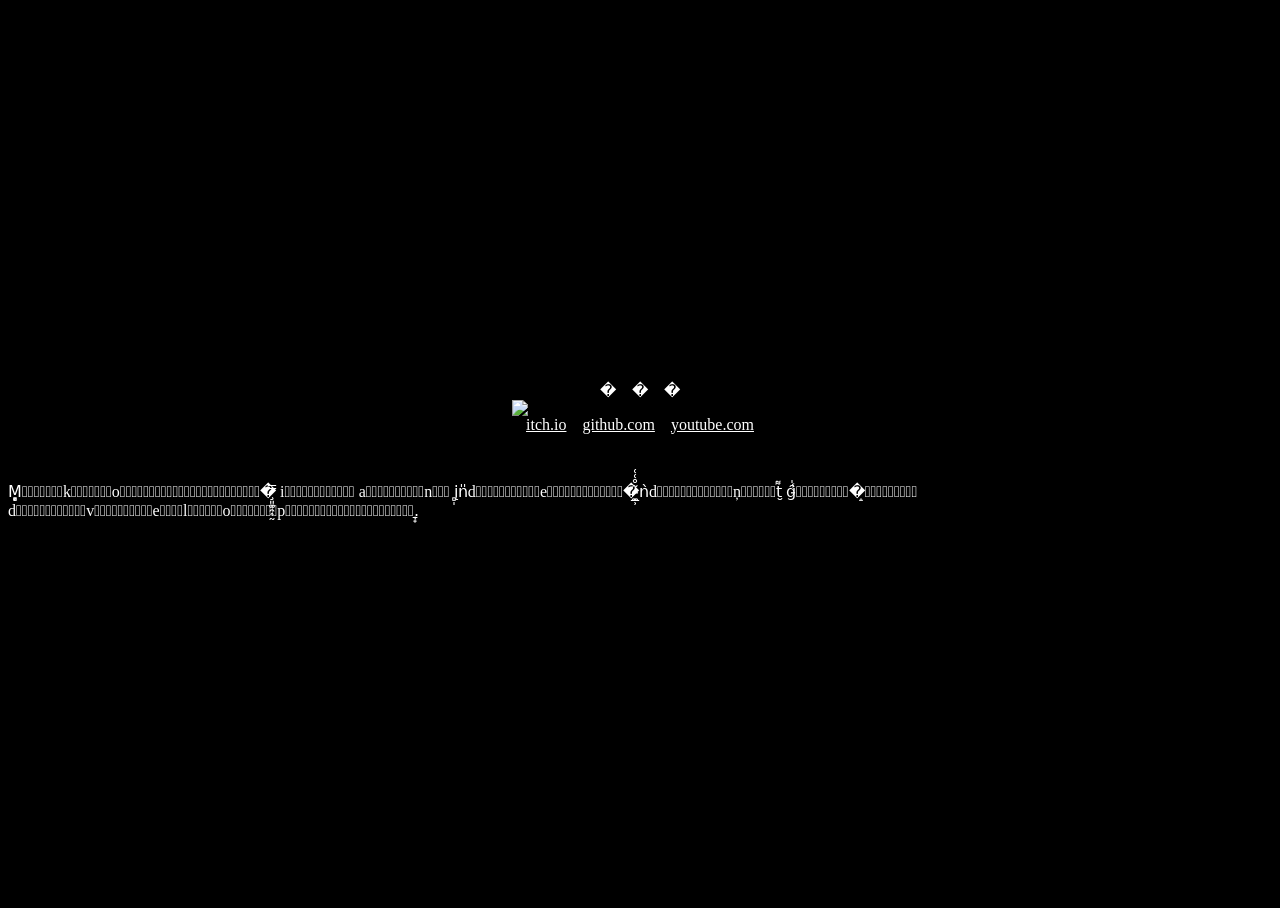
==== commit 87f083ed: "Replace placeholder text with YouTube link paragraph Removed placeholder text and replaced it with a" ====
--- a/index.html
+++ b/index.html
@@ -55,69 +55,6 @@
                 </dev>
             </dev>
             <p>M̻̘̦�̶͓ͧ̊̂͆k͙̘̩ͯͨͧ̄ǫ̟̤͚͖̱ͩ�̶̱̽̀̅ͪ̑�̤̳̲̩͑ͦ̽́�̧͈͚̯͎̰̿ ȉ̶͍͒ͫ̀͋�̵͖̞̏ a̝̝̟̗̫ͬ̌͑̃͌n̳͑ͮ į̻̩n̎d̴̜̜̩͔͔́ͩ̃͌͌e̗̠̦͂ͦ̐�͙̋ͥ̉̑̏�̵̝̹̲̼̃̊͑͑ǹḑ̱̆ͪ̍̎̓�̴͒͛͛͗ņ͕͎̓̓͊ͭt̮͌ g̵̾̑̍�͕̙̳̲̞ͨ́͑�̝�̸̫̲̗̦̤̋ͩ d̴̬̫͕͈̬͗̇�̟̼ͭv̨͎̲̺̬̭͋ͨ̈̈e̠̎̋ͨl̴͇̮̉ͯ͒ǫ͔͖̭͊ͨ̉̿p̧̬͕�̶̙͙̬ͣ̆͊�̵͎̼͎̪̊ͪ̆̊̎.̱̟ͅ</p>
-            <p>Lorem ipsum dolor sit amet, consectetur adipiscing elit. Praesent mollis justo dui, non commodo nunc egestas eget. Aliquam ultricies dignissim ante at aliquet. Duis molestie mattis lacus non porttitor. Cras ligula lectus, euismod in nibh quis, commodo ultricies ex. Donec maximus libero eros, luctus pretium lorem varius non. Duis at libero in libero dictum vulputate. Nulla dictum sit amet diam sit amet varius.
-
-Curabitur tempus convallis lobortis. Nunc hendrerit nisl eu enim porta consectetur. Vivamus commodo auctor justo. Ut hendrerit nibh nec quam elementum, a luctus magna efficitur. Orci varius natoque penatibus et magnis dis parturient montes, nascetur ridiculus mus. In euismod lorem id arcu eleifend, ac feugiat ligula finibus. Curabitur porttitor, sem ut consectetur laoreet, leo dui consequat nulla, sed finibus nisl nibh sed nibh. Aliquam a dolor tempus, tincidunt arcu ac, pharetra nibh. Quisque sit amet ante ac orci porttitor posuere sed id risus. Vestibulum luctus a sem lacinia congue. Pellentesque mattis sodales nulla, id ullamcorper risus malesuada nec. Sed sagittis semper elit, aliquet interdum mauris iaculis id. Donec pharetra dignissim enim.
-
-Maecenas placerat nec diam sed condimentum. Suspendisse ligula nisi, ultricies a blandit eu, hendrerit non libero. Donec malesuada nibh sed tellus suscipit, et aliquam odio rhoncus. In hac habitasse platea dictumst. In quis massa ultrices, egestas lectus ut, cursus quam. Etiam metus nisl, tempor eu gravida cursus, pulvinar non lectus. Vestibulum facilisis auctor arcu at aliquet. Vestibulum vestibulum volutpat purus quis tincidunt. Integer fermentum euismod laoreet. Phasellus turpis justo, aliquet at nulla vitae, fermentum elementum ante. Sed tempor eu libero et mollis. Aliquam erat volutpat.
-
-Maecenas augue tortor, auctor et erat posuere, dignissim tincidunt leo. Nam ut mi a nibh sollicitudin iaculis in eget dui. Phasellus mauris turpis, dictum ut orci vel, placerat dapibus ligula. Quisque a purus ligula. Proin venenatis eget dui at iaculis. Nullam dignissim suscipit augue, a condimentum libero sagittis eu. Suspendisse luctus dapibus sollicitudin. Cras fringilla dolor libero, et congue eros faucibus eu. Cras sit amet aliquet sapien. Aliquam porttitor pellentesque lorem sit amet egestas. Sed efficitur arcu lectus, at faucibus urna iaculis ut. Suspendisse at magna rutrum, egestas mi auctor, semper erat. Sed aliquet sem quis turpis suscipit congue. Vestibulum vehicula ante odio, ac suscipit felis hendrerit ac. Ut in diam nisi. Vestibulum facilisis placerat semper.
-
-Vestibulum id consectetur lectus. Phasellus rutrum congue ipsum at tincidunt. Sed venenatis ante id tincidunt dictum. Nunc feugiat, mi at lacinia suscipit, tortor ipsum tempor massa, nec vestibulum ante tellus eu felis. Donec eget arcu non lacus fringilla tincidunt. Cras vitae eros quis nunc laoreet interdum a vel nunc. Duis condimentum sodales ligula, vitae vulputate enim. Praesent accumsan congue sagittis. Morbi finibus, quam tempor sollicitudin placerat, tellus quam laoreet justo, pulvinar scelerisque massa odio sed arcu. Duis vitae condimentum mi. Vivamus accumsan metus nec est hendrerit consequat. Aenean vitae turpis sed diam tempor posuere. Lorem ipsum dolor sit amet, consectetur adipiscing elit. Integer vitae ultrices purus. Donec ut lorem lacus. Nunc vitae commodo orci.
-
-Nam molestie lacinia rutrum. Integer vel tellus velit. Nullam fermentum convallis nulla, nec pharetra justo suscipit vitae. Vestibulum vitae tincidunt felis. Morbi posuere volutpat facilisis. Integer libero turpis, condimentum condimentum rutrum quis, rutrum eget lacus. Fusce sagittis massa eget libero gravida mattis. Ut euismod vitae purus sit amet blandit. Proin tincidunt justo est, ut faucibus eros gravida a. Ut vulputate purus augue, at pretium ipsum porta in. Vivamus ut odio justo. Praesent rhoncus pharetra lacinia. Aenean sodales eu felis ac aliquam. Vivamus eget placerat purus. Aenean iaculis elementum tortor id ornare. Nulla fringilla tellus metus, a fermentum est lacinia eu.
-
-Sed sodales lacus a orci tincidunt, eu malesuada sem sodales. Curabitur finibus lobortis sollicitudin. Nullam ligula urna, rhoncus eget elementum faucibus, rutrum eu quam. Vestibulum ante ipsum primis in faucibus orci luctus et ultrices posuere cubilia curae; Phasellus aliquet pretium vestibulum. Sed at massa eu odio auctor tincidunt a nec mi. Nam ullamcorper egestas dui. Suspendisse vitae urna eget magna varius elementum vitae non felis. Donec convallis pellentesque ipsum, eget euismod orci tincidunt ac.
-
-Aenean finibus enim est, at molestie risus fringilla et. Curabitur interdum leo vel imperdiet auctor. Phasellus elementum commodo nunc eu blandit. Phasellus in commodo lorem. Quisque malesuada magna vel justo blandit aliquam. Morbi vulputate, metus congue dignissim consequat, quam nisi fringilla diam, in lobortis massa est at nunc. Nullam rhoncus sed arcu ut eleifend. Nam molestie in massa in iaculis. Maecenas ultrices pharetra felis quis suscipit. Aliquam at libero at tortor elementum faucibus. Proin aliquam volutpat rutrum. Nunc lobortis porttitor mauris, quis imperdiet justo congue in. Phasellus condimentum orci justo, nec faucibus felis venenatis sit amet. Sed fermentum nisl a varius accumsan. Duis varius mi sed felis consequat, nec volutpat arcu fringilla.
-
-Nam nec interdum eros. Sed id felis in orci luctus iaculis at ac lorem. Morbi bibendum gravida metus vel dignissim. Quisque at eleifend massa, et semper nisi. Sed et erat bibendum, condimentum diam ut, porta purus. Aenean vel tincidunt metus, luctus egestas eros. Etiam ac interdum mauris, et vehicula elit. Curabitur id mi at lorem euismod molestie pharetra et arcu. Vivamus elementum libero tincidunt mattis convallis. Fusce varius dictum faucibus. Quisque vitae urna id dolor egestas pharetra. Integer vulputate, neque sagittis ullamcorper gravida, ex lectus faucibus nisl, in facilisis ante lectus sit amet purus. Cras hendrerit elit lorem.
-
-Quisque sed ipsum aliquam, elementum dui a, scelerisque lectus. Fusce ut consequat purus, sit amet congue dui. Ut consequat a magna nec ornare. Cras dui ante, sodales sed augue vitae, tincidunt aliquam orci. Morbi porttitor massa sit amet mi accumsan, tempus consectetur magna vulputate. Maecenas a urna pellentesque, varius neque non, tempus mauris. Nulla at est ornare, ultrices quam eu, iaculis metus. Lorem ipsum dolor sit amet, consectetur adipiscing elit. In eu erat eu neque semper interdum at vitae neque. Aliquam vestibulum mi quis magna facilisis, vel euismod lectus blandit. Nulla a imperdiet augue. Curabitur in venenatis enim. Nunc vel mollis velit. Donec dapibus at nunc eu hendrerit.
-
-Cras porttitor eros nec imperdiet vulputate. Nam ut egestas enim. Cras efficitur venenatis orci. Morbi dapibus ex sed pulvinar fermentum. Nulla aliquet tristique metus vel convallis. Vivamus sed euismod mi. Fusce gravida ultricies lorem nec aliquet.
-
-Ut volutpat maximus tortor, in consequat lectus laoreet sit amet. Donec egestas tellus eget finibus auctor. Etiam ac ligula non enim consectetur lobortis. Suspendisse pharetra ipsum quis felis vehicula, nec euismod mi commodo. Maecenas ut commodo turpis. Mauris at diam vel mauris venenatis hendrerit. Aenean varius convallis purus vel condimentum. Proin pretium ante quis tellus volutpat faucibus. Quisque arcu ligula, tempor sit amet dictum efficitur, egestas eu eros. Maecenas sollicitudin dolor dui, et hendrerit augue eleifend eu. Nam porttitor efficitur gravida. Aliquam consectetur rhoncus magna eget condimentum.
-
-Donec id neque malesuada, maximus enim sodales, laoreet nisi. Fusce sed hendrerit orci. Curabitur egestas quam vitae erat sagittis elementum. Phasellus aliquam sapien dui, et viverra risus pellentesque elementum. Duis ultrices lectus a pretium pretium. Aenean semper enim diam, et pretium ex convallis eu. Etiam nec metus quis turpis fermentum semper in ut arcu.
-
-Fusce id metus quis nulla sagittis finibus. Maecenas nec augue eu nunc rutrum rhoncus et quis metus. Cras maximus viverra dolor. Sed eu arcu in nisl semper gravida porta ut erat. Pellentesque mattis eu metus quis venenatis. Aliquam sed vehicula lectus, sed dapibus nisi. Proin nec consectetur turpis, a eleifend leo. Integer gravida nisi a congue pretium. Vestibulum commodo luctus auctor. Maecenas tempor quis justo nec sodales. Vivamus nisi urna, venenatis et gravida sed, vestibulum id nunc. Etiam gravida efficitur porta. Orci varius natoque penatibus et magnis dis parturient montes, nascetur ridiculus mus. In ac lobortis sapien. Proin tincidunt pretium dictum.
-
-Aliquam mattis consectetur dui, sed venenatis velit dignissim suscipit. Proin lectus orci, bibendum a enim eu, euismod eleifend sem. Nullam non ipsum in velit rutrum rutrum eget quis tellus. Donec ac auctor tortor, id tempus lectus. Fusce fringilla urna non nisl dapibus ornare. Nullam at pulvinar turpis. Mauris vel arcu mauris. Morbi egestas orci a arcu suscipit pellentesque. Nam eget rhoncus nulla, eget porttitor diam. Cras eleifend eros nunc, et gravida urna tristique a.
-
-Nulla facilisi. Nullam blandit tellus in orci dictum feugiat. Pellentesque mollis ligula erat. Praesent efficitur rutrum odio, imperdiet consequat magna molestie id. Aliquam malesuada pellentesque mauris, sed viverra eros consectetur vitae. Nam facilisis ligula in turpis pretium cursus. Morbi vulputate, odio id aliquam iaculis, dui metus consequat felis, vitae tincidunt nulla justo vel odio. Sed varius enim et varius laoreet. Praesent nunc metus, gravida ac sodales eu, pretium iaculis ante. Maecenas vel laoreet urna, at dictum velit. Integer ac odio quis nisl molestie tempus.
-
-Donec enim erat, tempor a nunc eu, tristique commodo leo. Pellentesque congue tellus sit amet urna molestie gravida. Nunc dictum elit diam. Donec ac semper quam, ut ornare nunc. Phasellus ut nulla orci. Suspendisse accumsan iaculis condimentum. Pellentesque bibendum urna non quam tempor porta. Morbi condimentum tellus sit amet viverra scelerisque.
-
-Interdum et malesuada fames ac ante ipsum primis in faucibus. Ut a ex sed nisi fringilla aliquam. Donec lacus lectus, dapibus sed cursus a, aliquam in ex. Suspendisse placerat, eros vel imperdiet volutpat, nibh felis mollis elit, id sollicitudin mauris ipsum id lorem. Aliquam quis mattis odio, id sodales massa. Duis a ultricies justo, nec suscipit velit. Phasellus aliquet quis est ut finibus.
-
-Curabitur aliquet dui sed nunc malesuada, eu porttitor velit dapibus. Nulla varius vel eros et euismod. Ut ullamcorper nulla at velit euismod, pellentesque aliquam erat laoreet. Vivamus interdum nunc ac vehicula finibus. Praesent ac nisl sit amet nisl scelerisque condimentum ac vel mi. Aliquam euismod metus leo, accumsan sodales mauris sollicitudin ac. Morbi ac hendrerit magna. Phasellus lobortis bibendum dolor, hendrerit auctor odio consectetur vel. Proin sit amet pellentesque mi. Etiam facilisis eu lacus quis vehicula. Sed auctor efficitur ligula, at porttitor orci accumsan vitae. Phasellus auctor commodo leo, et auctor elit posuere ac. Duis et venenatis turpis, et mattis est.
-
-Mauris metus ex, tempus non orci lacinia, sagittis hendrerit turpis. Suspendisse fermentum ipsum vel est pulvinar egestas. Cras et nunc tortor. Etiam elementum tellus pulvinar, lacinia orci condimentum, molestie lorem. Quisque blandit ex erat, ac vehicula mauris tempus quis. Curabitur accumsan aliquam arcu id porta. Maecenas rutrum in ex a maximus. Pellentesque ultricies dolor vitae gravida ullamcorper. Maecenas turpis turpis, facilisis ac nisl at, pulvinar dictum est. Phasellus a leo pellentesque metus sodales aliquam posuere quis nunc. Sed id velit non arcu condimentum ultrices. Nunc tincidunt orci lorem, a varius mi eleifend eget. Vestibulum magna ligula, ultrices et ante vitae, eleifend pharetra dolor. Class aptent taciti sociosqu ad litora torquent per conubia nostra, per inceptos himenaeos. Curabitur congue pharetra massa non consectetur. Donec orci lectus, convallis et nulla at, vehicula placerat turpis.
-
-Aliquam nec risus ut est aliquam tempus at nec felis. Integer sed egestas nunc. Sed quis justo nec purus fermentum rhoncus eget sed ipsum. Nam nec velit varius, sodales tellus vitae, molestie turpis. Vestibulum velit enim, malesuada interdum condimentum a, lacinia quis nibh. Vestibulum imperdiet arcu luctus, mattis arcu eget, lobortis mi. Phasellus sit amet felis sit amet arcu rutrum mattis sit amet sed lacus. Cras justo urna, feugiat eget tincidunt vel, luctus sit amet ipsum. Fusce accumsan odio neque, vitae semper nunc luctus in. Aliquam vitae leo dui.
-
-Donec sed felis sem. Mauris tristique lacus ac laoreet auctor. Phasellus pulvinar lorem in lacus maximus, quis lobortis tortor pulvinar. Morbi semper enim lorem, in pretium velit efficitur nec. Nulla vel turpis massa. Praesent convallis felis a leo commodo placerat. Interdum et malesuada fames ac ante ipsum primis in faucibus. Nunc fringilla orci suscipit luctus tincidunt. Nulla sit amet arcu in felis cursus auctor sit amet in quam. Morbi tempus accumsan risus eget egestas. Phasellus placerat maximus mi id imperdiet. Donec vitae lacus non mi pharetra consequat at ultricies risus. Aliquam feugiat pharetra ex, quis pulvinar elit dapibus nec. Curabitur luctus nec sem maximus elementum.
-
-Sed et porta sapien. Phasellus auctor sed nunc sit amet laoreet. Donec a ex finibus, auctor lacus at, tincidunt tortor. Donec faucibus, tellus vel pretium luctus, felis felis sagittis nibh, eget dignissim justo nisl in turpis. Donec pulvinar purus ut odio euismod porttitor. Vestibulum suscipit elit lacus, eu ultricies ipsum tristique quis. Quisque sodales, libero ut finibus maximus, sapien purus aliquet risus, vitae porta erat mauris quis odio. In pulvinar purus id dictum tempor. Maecenas iaculis luctus lorem vitae cursus.
-
-In ipsum felis, convallis nec arcu quis, finibus iaculis odio. In sed tortor eu dolor egestas elementum in sed nisl. Integer dapibus iaculis massa a dapibus. Sed et ipsum commodo, imperdiet massa in, congue ipsum. Curabitur ipsum metus, commodo ut orci in, venenatis congue nulla. Vestibulum at posuere risus. Morbi egestas bibendum posuere. Proin eget pellentesque neque. Donec ac neque enim. Ut vitae finibus nunc. Nullam non sem ut dui tincidunt lacinia tempus in ligula. Mauris luctus lobortis ante ac volutpat. Quisque id varius tellus. Ut molestie elementum lectus quis varius. Nulla egestas accumsan dui, a auctor elit tristique nec.
-
-Ut vestibulum odio massa, a laoreet orci pulvinar et. Vestibulum aliquam nec neque id porttitor. Nullam congue diam eu elementum pretium. Aliquam erat volutpat. Quisque pharetra eros eget nulla fermentum, id faucibus massa pretium. Integer et ipsum gravida, varius nisi nec, commodo ligula. Nulla dignissim lectus ut lectus maximus ullamcorper. Etiam mollis dapibus sapien non sollicitudin. Morbi ex dui, pretium non ante eu, pharetra vehicula mi.
-
-Vestibulum auctor placerat tortor, a ornare arcu laoreet ut. Morbi neque augue, gravida nec dui vel, venenatis euismod dui. Aliquam rutrum congue metus facilisis faucibus. Pellentesque consectetur nec mauris sed imperdiet. Morbi tincidunt elit at justo rutrum, ac imperdiet ligula sagittis. Duis facilisis accumsan ante, eu egestas nunc efficitur nec. Vivamus sodales sit amet sapien ut accumsan. Interdum et malesuada fames ac ante ipsum primis in faucibus. Vestibulum euismod arcu eu lacus facilisis lacinia. Nam eu quam vel nisi suscipit gravida eu ut magna. Vestibulum quis magna lectus. Nullam ullamcorper vestibulum nibh, sed dignissim elit ullamcorper sit amet.
-
-In nec arcu vitae metus vehicula dapibus a eget justo. Praesent interdum tempor blandit. Mauris quis massa quis mi condimentum malesuada vel id velit. Donec tempus eget velit a lacinia. Mauris posuere nisi ut odio tincidunt auctor. Praesent eu ligula gravida, egestas metus ac, hendrerit lacus. Nam porta, metus a posuere scelerisque, est lectus ullamcorper orci, eget interdum mauris ipsum in quam. Nunc pretium suscipit vehicula. Sed aliquam feugiat accumsan. Nam consequat, nisi ut interdum ultrices, elit dolor vestibulum nulla, in vulputate nisl neque ut justo. Sed facilisis sapien sit amet hendrerit pulvinar. Nulla in lectus pretium, tempus urna et, mollis nunc. Donec eleifend dui lectus, sed ullamcorper felis dignissim sed.
-
-Aenean elit leo, porta vel pretium ac, porta quis lectus. Etiam viverra tellus ac massa mattis, a tincidunt augue facilisis. Etiam congue cursus mauris, sed tincidunt orci tincidunt quis. Quisque quis condimentum eros. Sed tempus diam eu augue faucibus dictum. Aenean luctus id nunc non sodales. Fusce tincidunt arcu a tincidunt scelerisque. Nulla quis dui feugiat, gravida enim ut, bibendum ante. Pellentesque ligula enim, faucibus vitae maximus at, malesuada in lectus. Maecenas pellentesque rutrum leo, feugiat accumsan lorem blandit vitae. Quisque scelerisque metus eget risus ultrices, id aliquet tellus semper. Nulla facilisi. Suspendisse tempor arcu non magna convallis efficitur. Sed vel nisl mauris. Duis pharetra arcu ac tellus tempor, sit amet pulvinar sem varius.
-
-In ultricies tortor eu turpis posuere scelerisque. Vestibulum rutrum, orci id maximus blandit, mauris mauris faucibus sapien, in porta nunc augue id erat. Sed euismod justo quam, vel pretium tortor tincidunt at. Proin interdum metus at orci imperdiet blandit. Lorem ipsum dolor sit amet, consectetur adipiscing elit. Aenean lectus nisl, blandit ac laoreet at, dignissim a magna. Aliquam pellentesque, sem nec interdum pharetra, velit elit placerat felis, id condimentum urna enim non mi. Donec faucibus ullamcorper tellus, eu malesuada tellus molestie quis.
-
-Nulla id dui tincidunt est accumsan tincidunt ac vel est. Duis convallis pharetra neque id accumsan. In laoreet nunc vitae metus venenatis, non scelerisque quam finibus. Pellentesque leo massa, bibendum ac dolor non, porta laoreet dui. Etiam pharetra, urna ac viverra pretium, purus odio congue ligula, vel accumsan erat lorem nec arcu. Etiam dapibus enim vitae libero volutpat auctor. Aenean a leo turpis. Nam interdum diam vitae purus varius tempus. Sed quis ante lacus. Donec convallis nulla neque, a placerat dui interdum non. Quisque finibus porttitor felis, a aliquam dolor tincidunt quis. Morbi fermentum arcu ut maximus pulvinar. Quisque eu posuere massa. In condimentum tempus nunc, sed mollis tellus egestas at.
-
-Cras a massa vulputate, lobortis libero vel, commodo nibh. Curabitur vel sapien lectus. Aliquam erat volutpat. Ut a velit eget urna malesuada porttitor sit amet eu nulla. Curabitur pulvinar enim in odio ullamcorper, a sollicitudin risus congue. Aenean interdum finibus lorem, ut accumsan leo bibendum id. Fusce at libero id elit vestibulum mattis. Donec rutrum, orci nec efficitur ultricies, orci libero pellentesque sapien, non convallis eros ipsum in ligula. Nullam faucibus, lacus et rutrum lobortis, libero urna dictum leo, vel placerat nibh justo nec libero. Aenean varius metus at metus sollicitudin gravida. Quisque vitae velit ornare, facilisis tellus eget, mattis risus. Fusce vel est nisi.
-
-Pellentesque non sagittis ex. Proin nec porta urna. Nunc nec tempor ex. Phasellus non rhoncus velit, sed congue metus. Suspendisse potenti. Quisque quis placerat quam, vel consequat risus. Donec ultricies consectetur dolor non molestie. Ut in turpis vel odio porttitor commodo. Phasellus ac felis tristique, aliquet massa non, malesuada est. Suspendisse sed pellentesque augue.</p>
         </dev>
         <script src="" async defer></script>
     </body>
